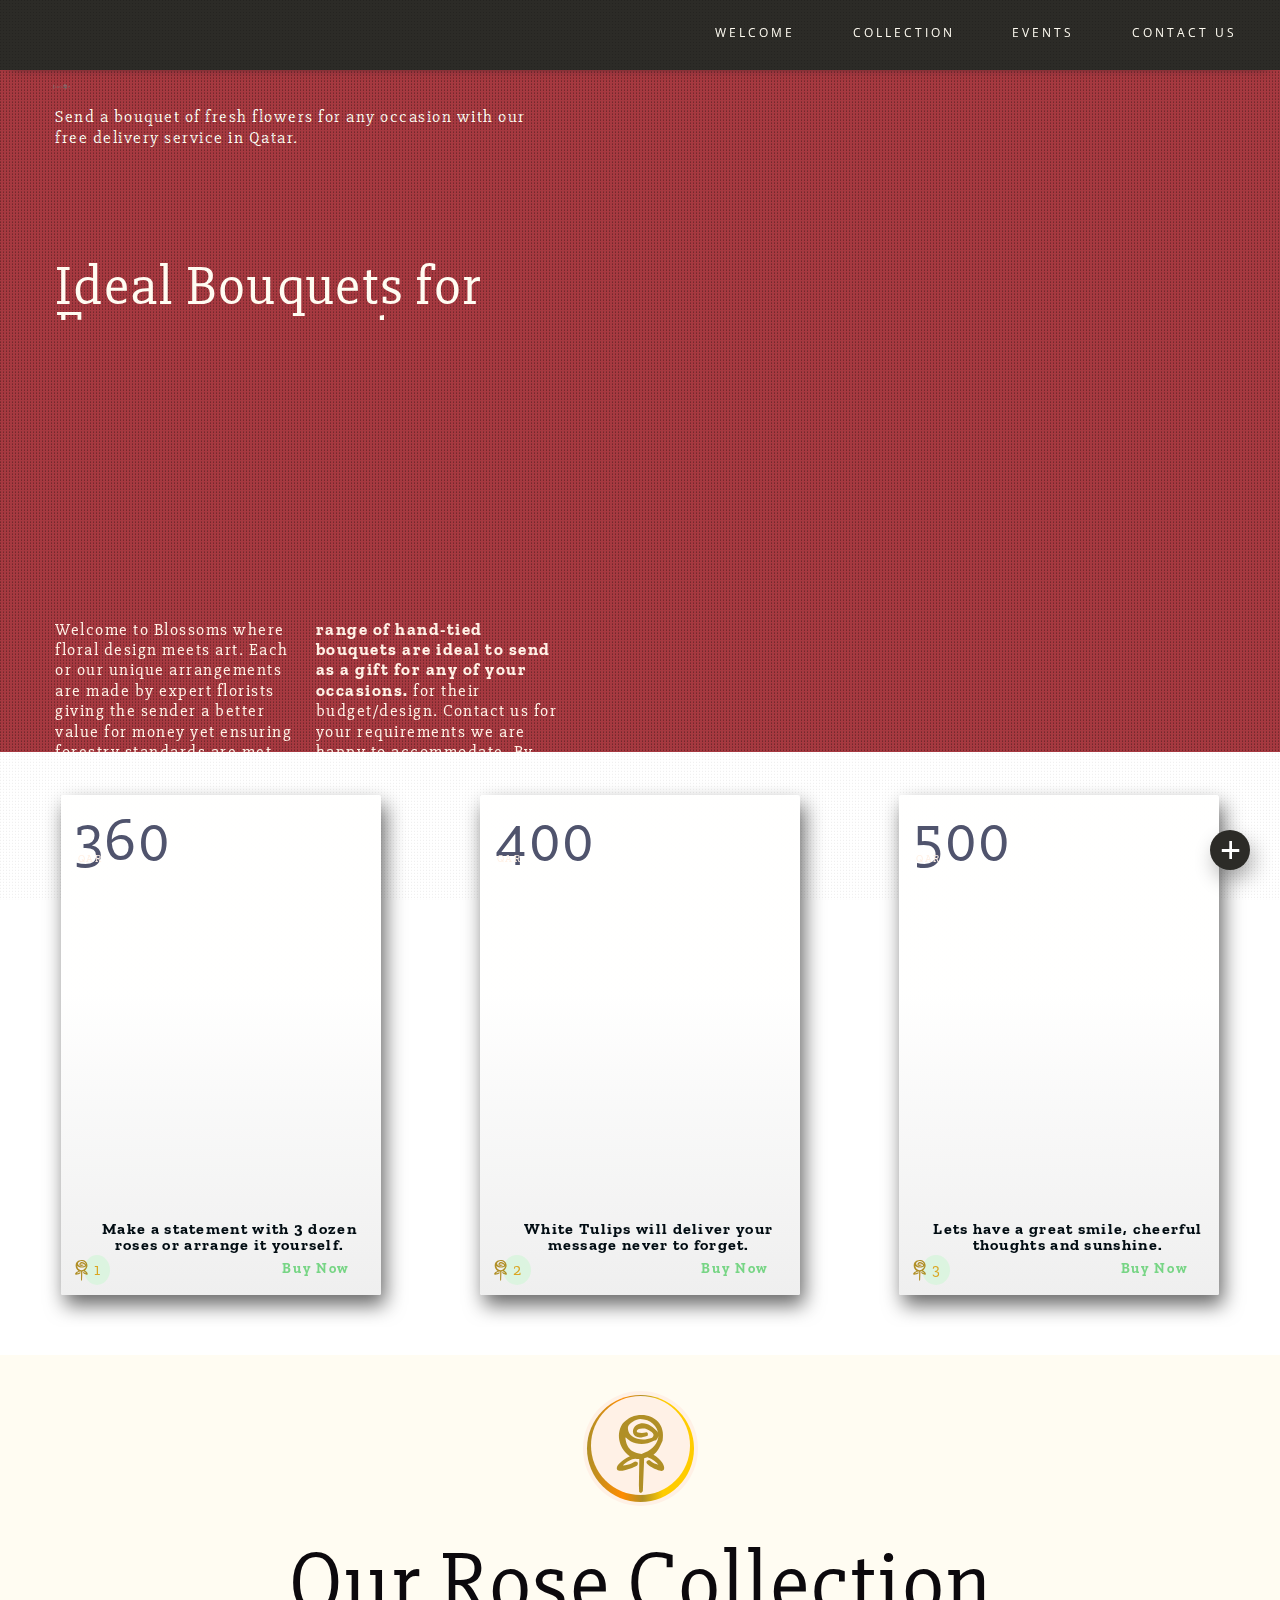
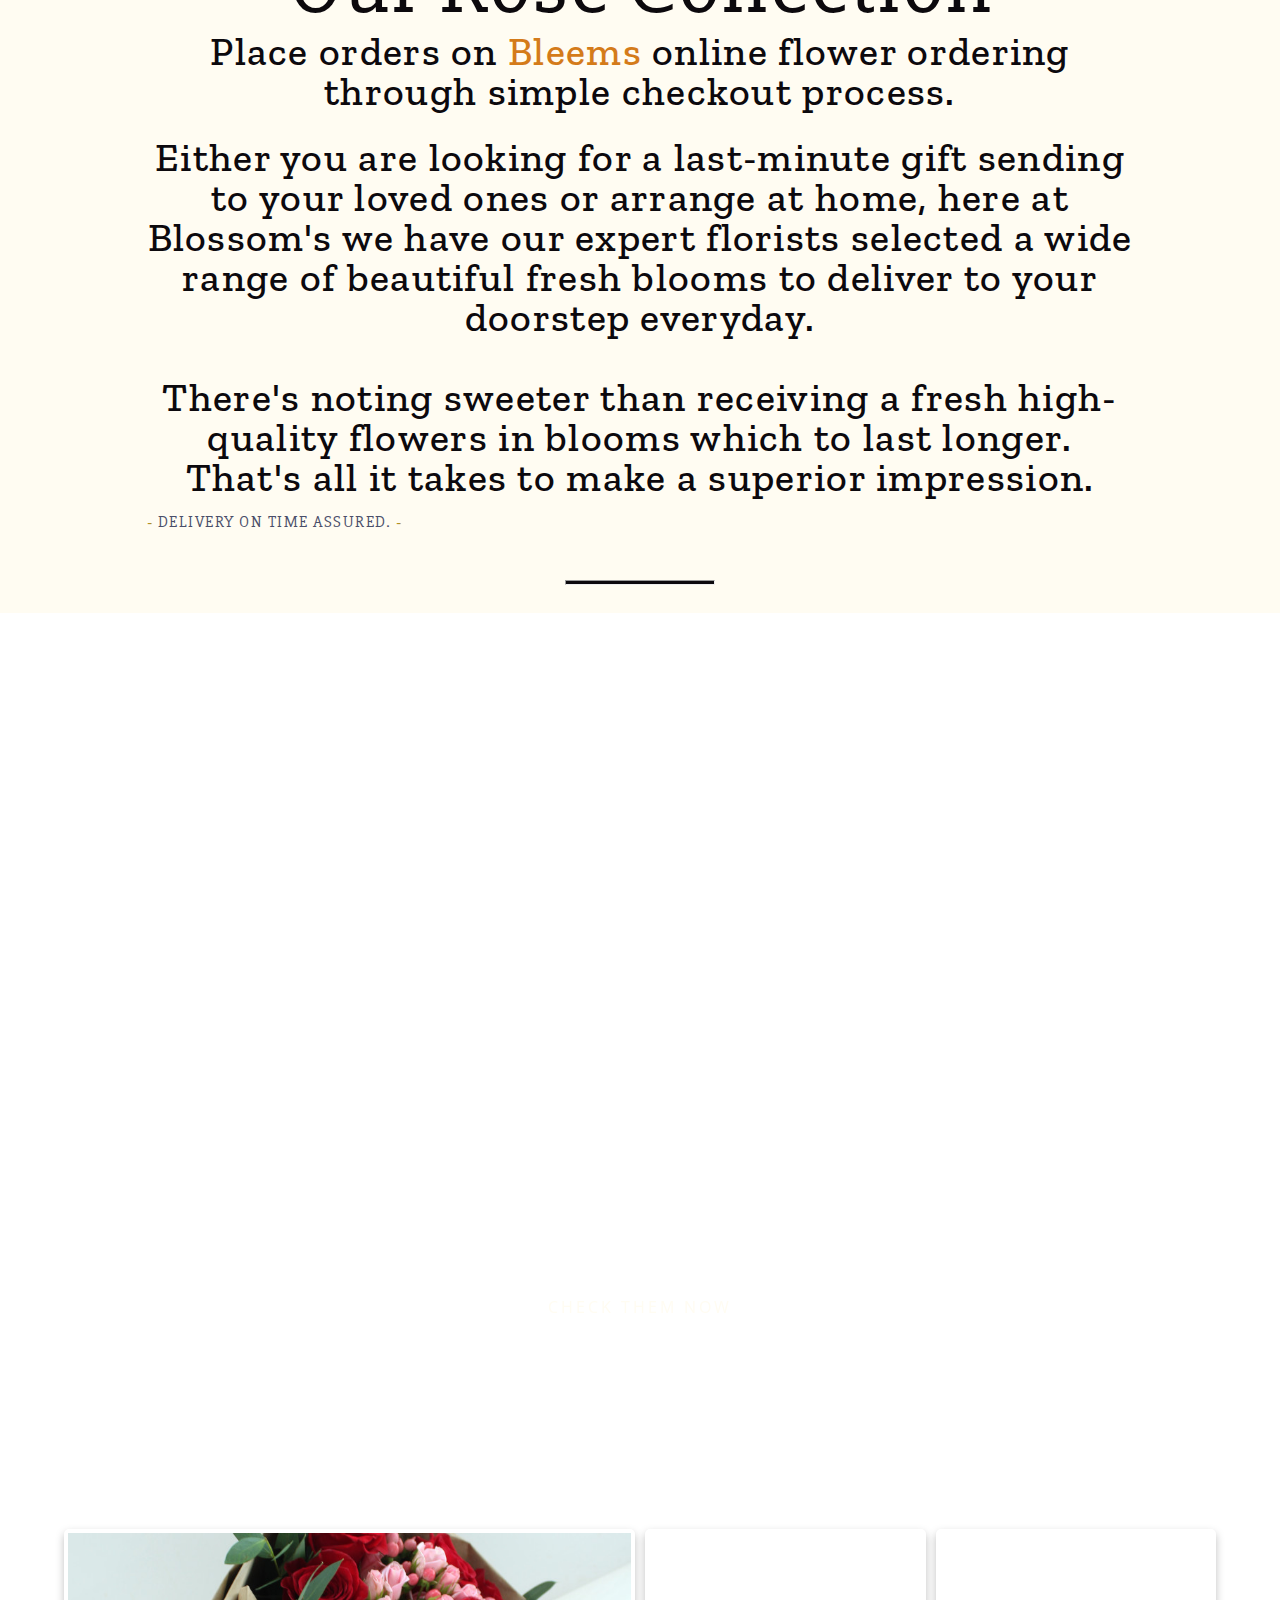
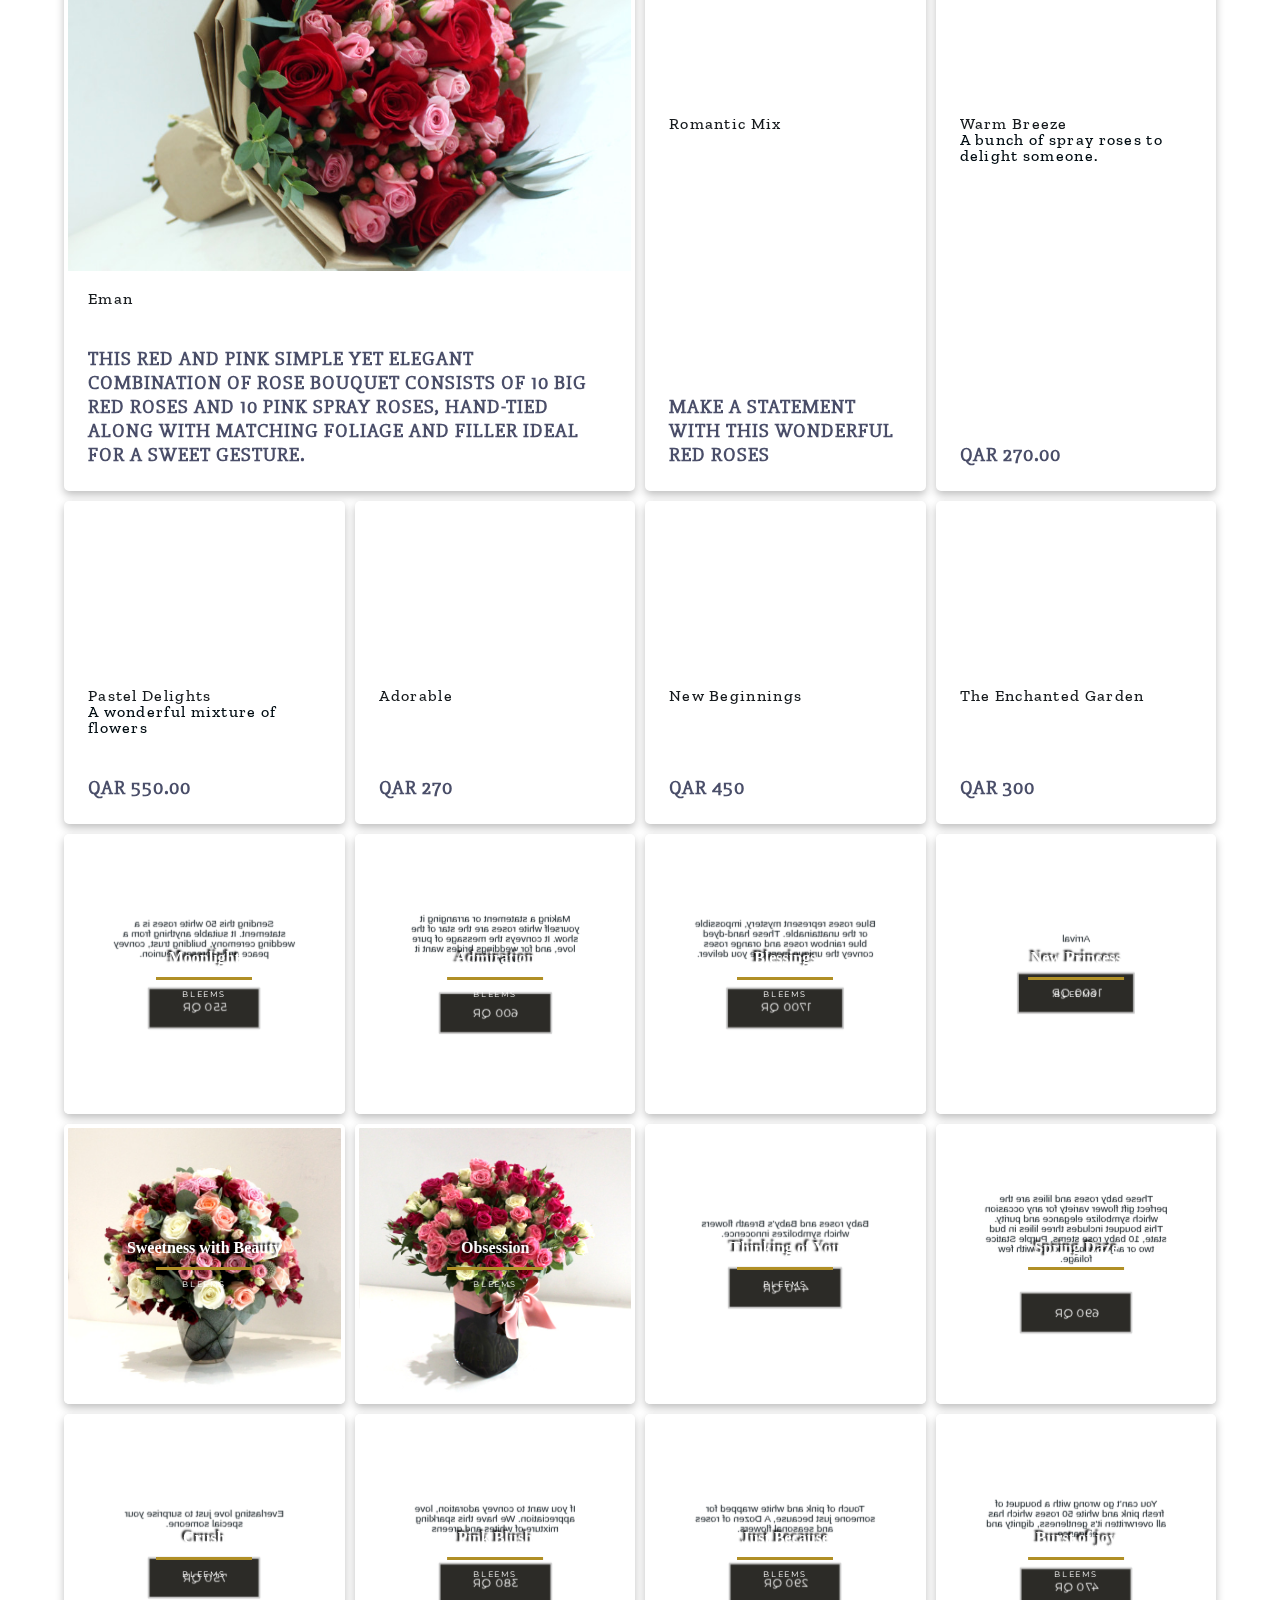
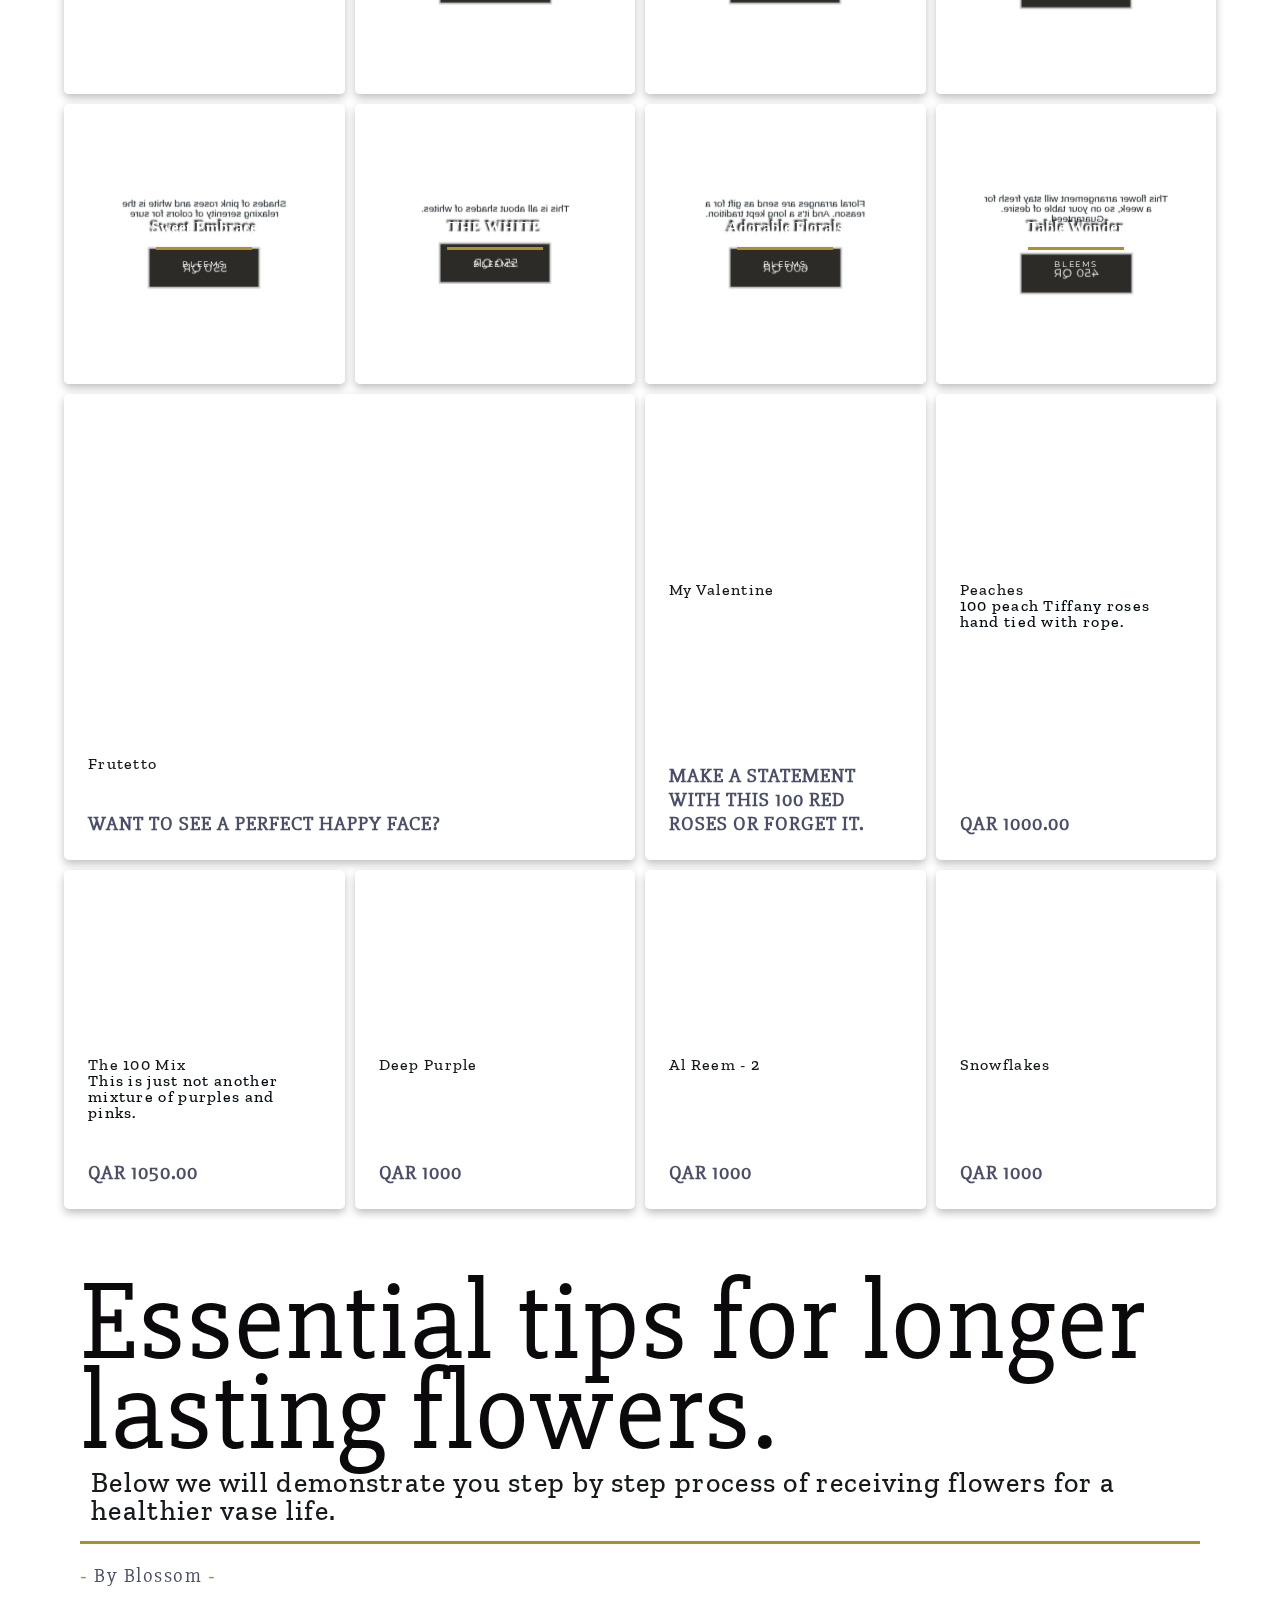
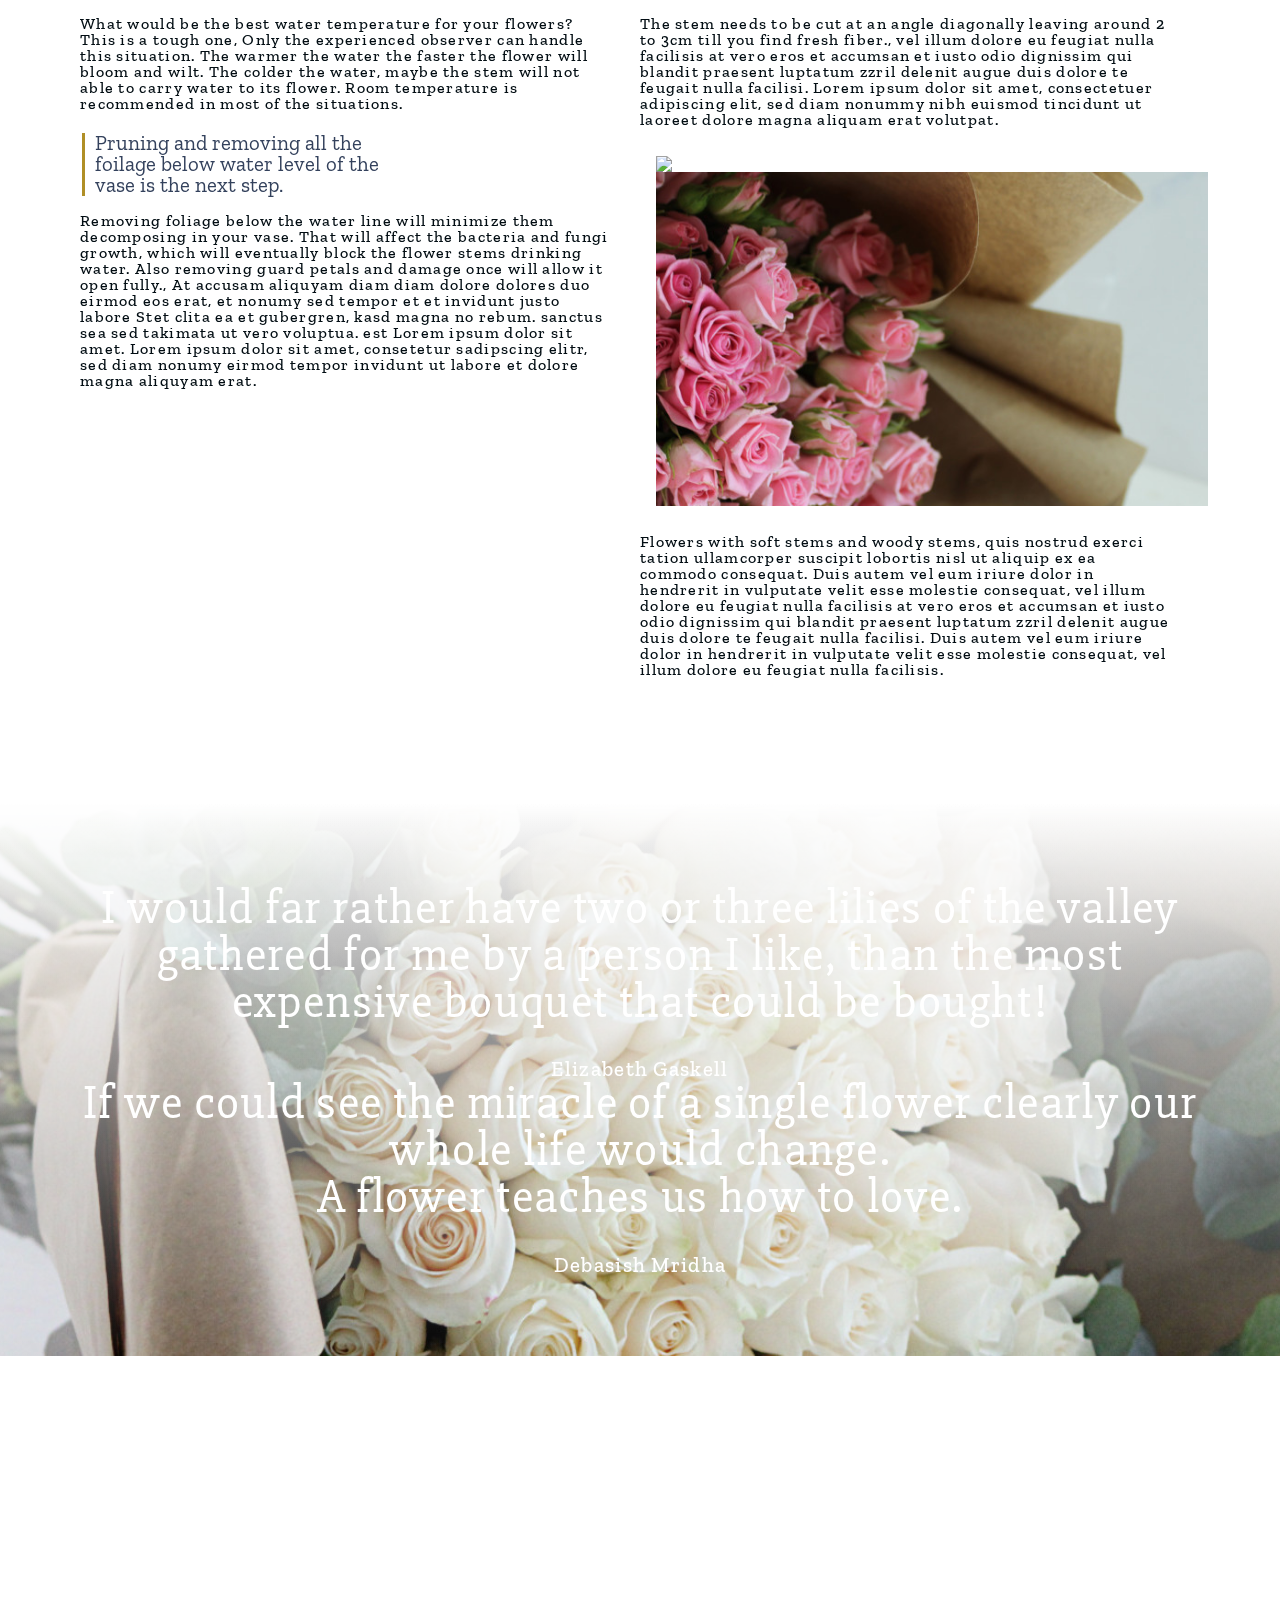
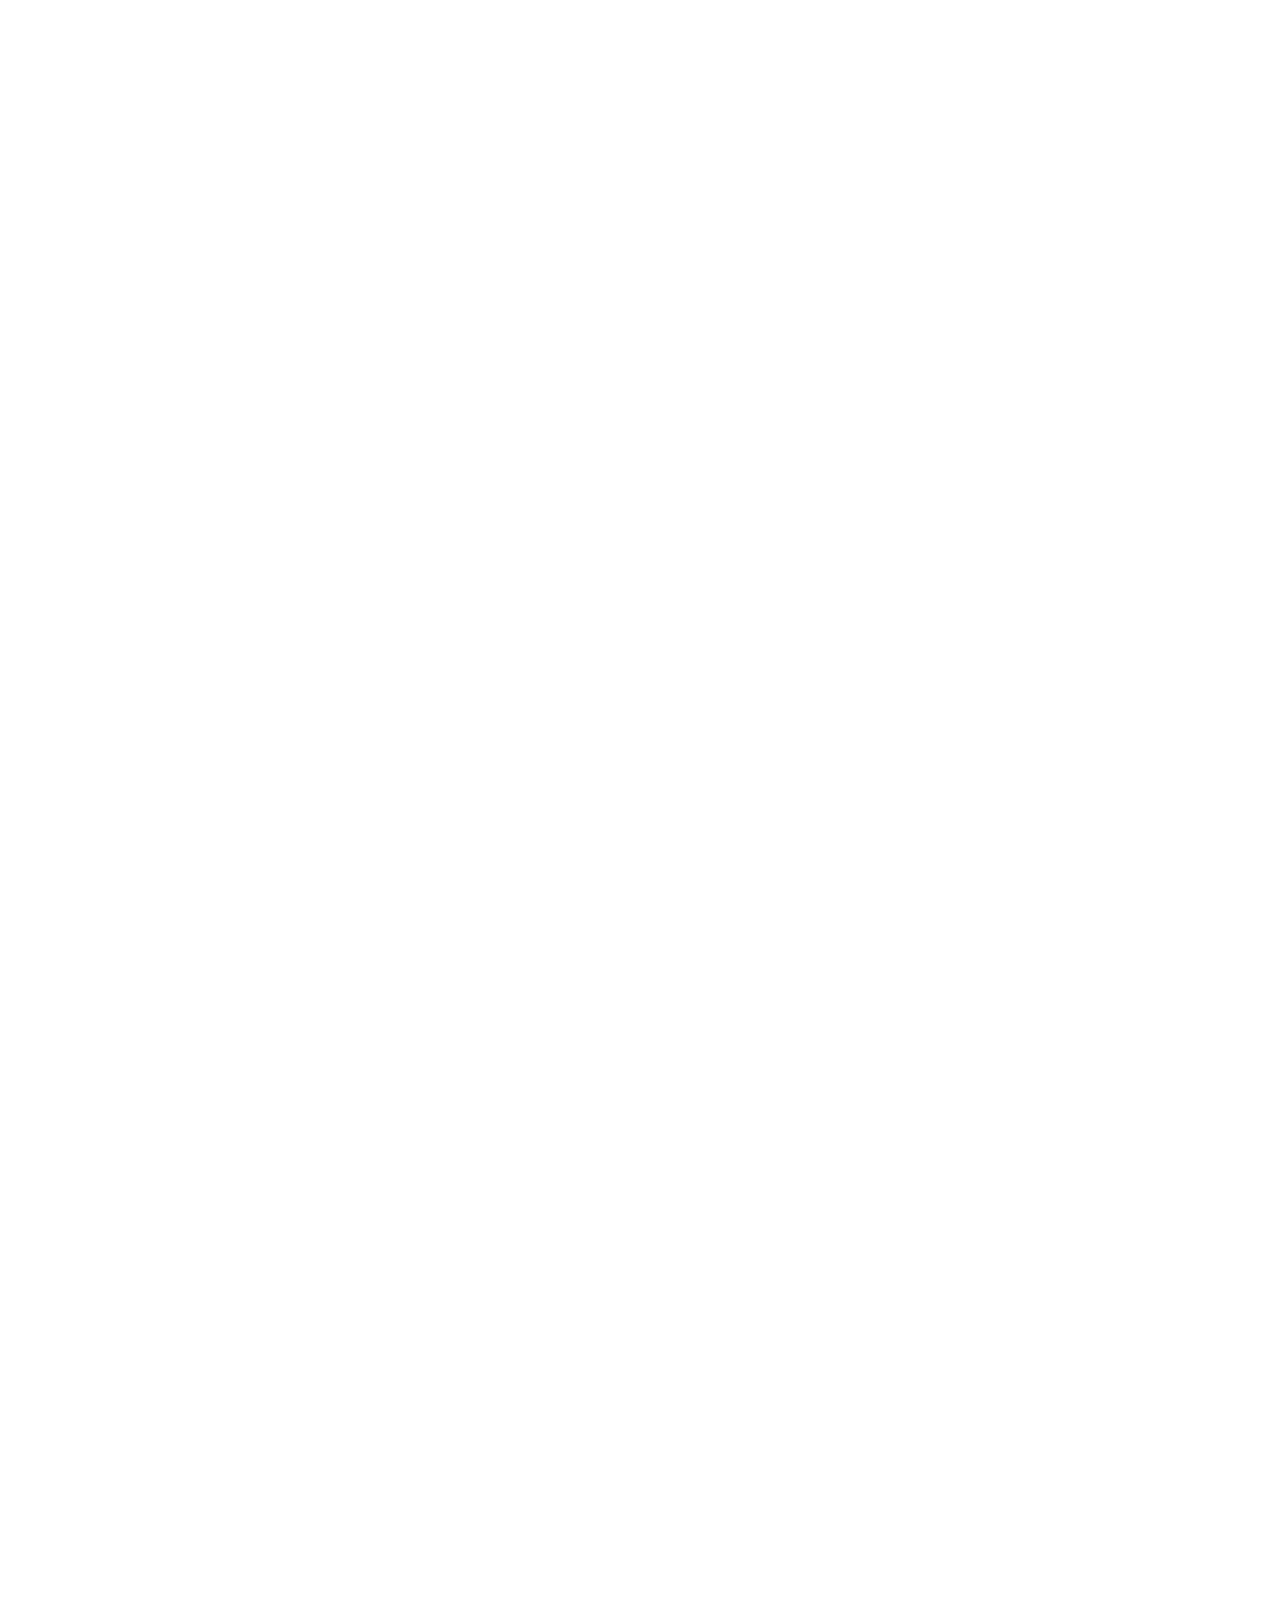
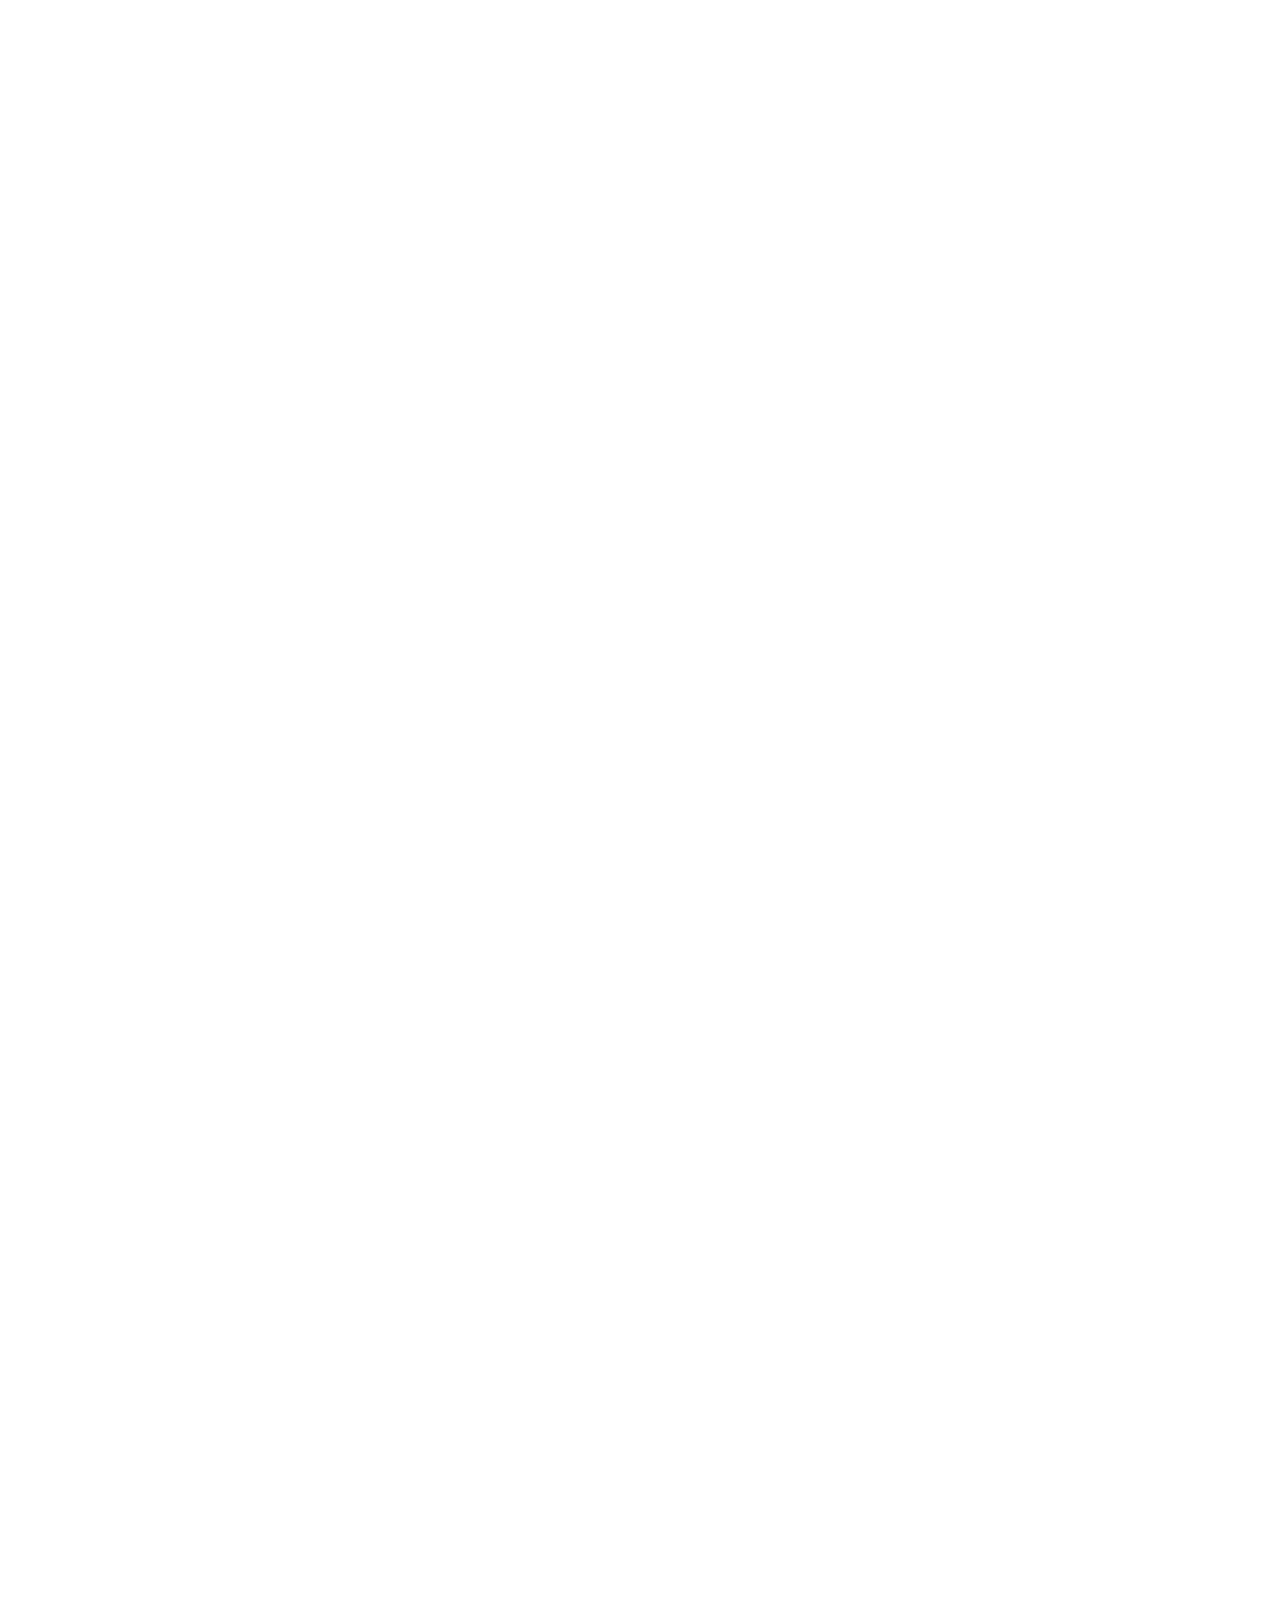
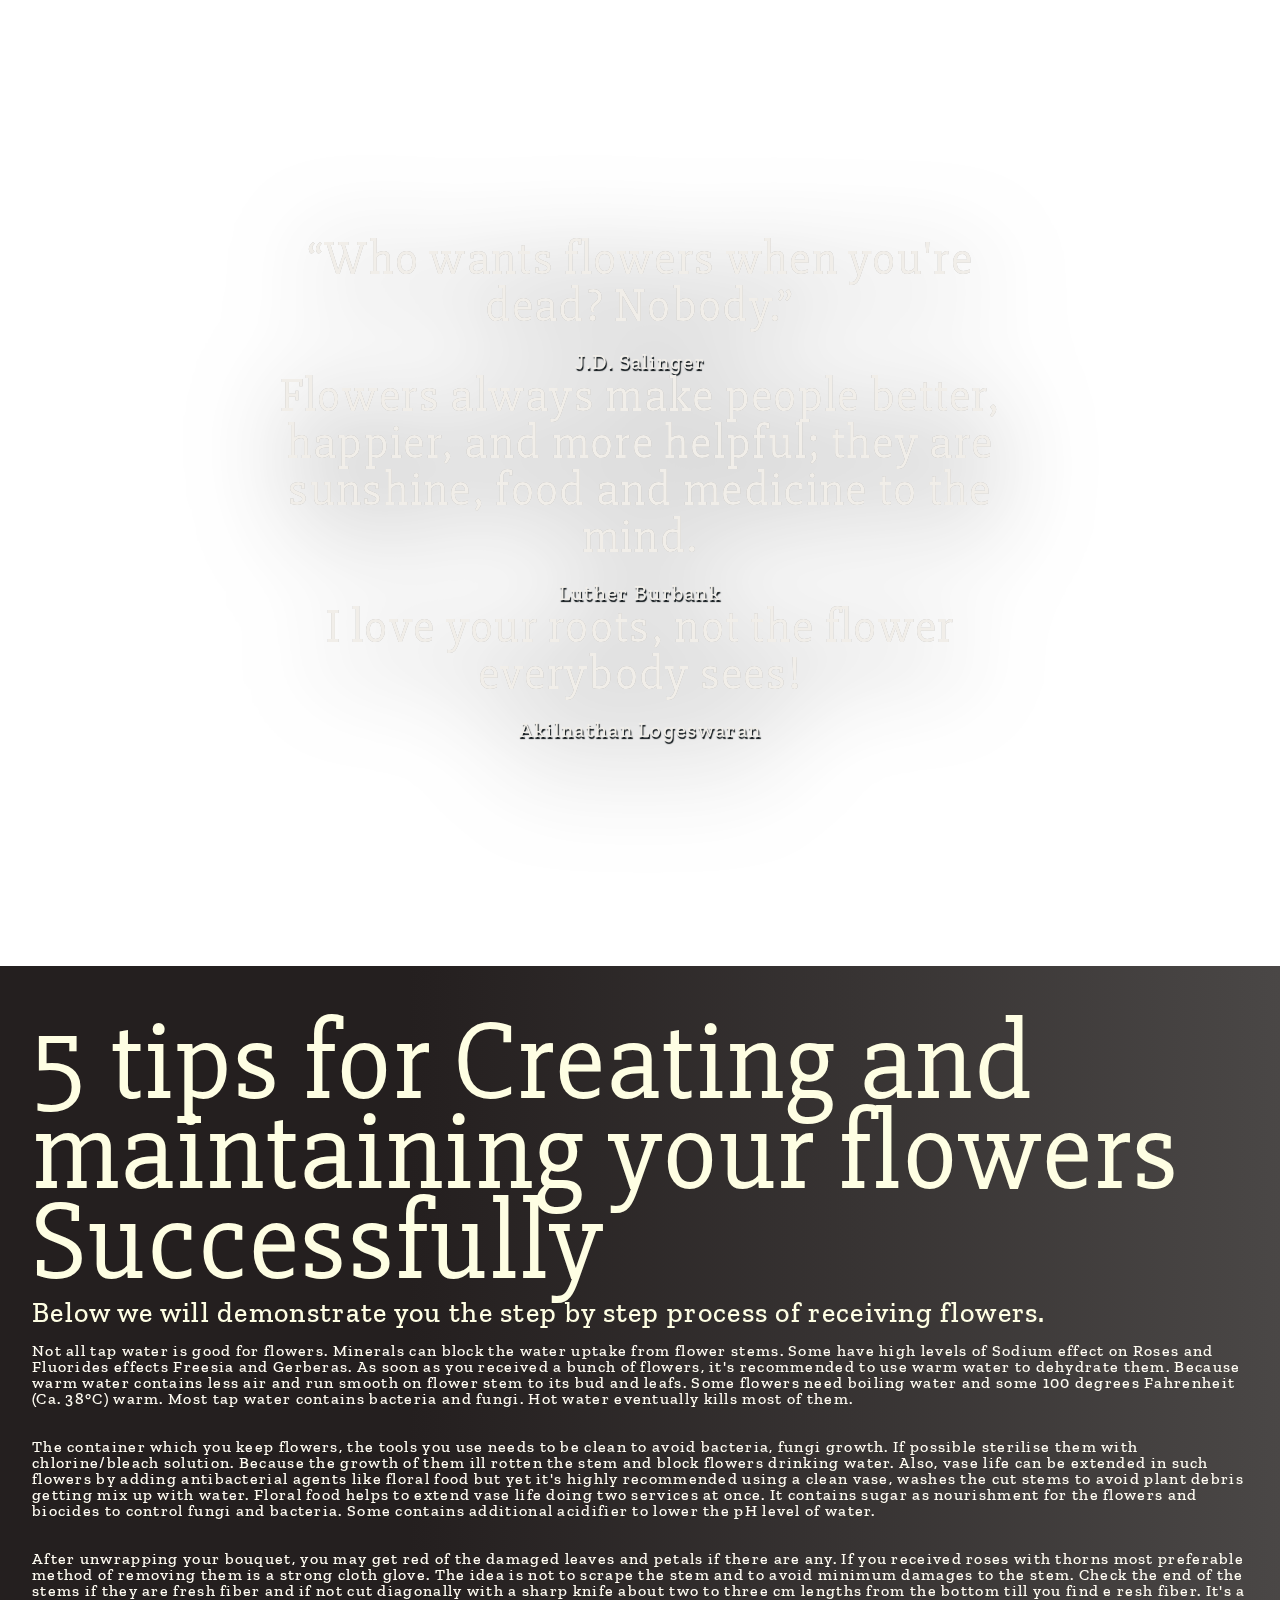
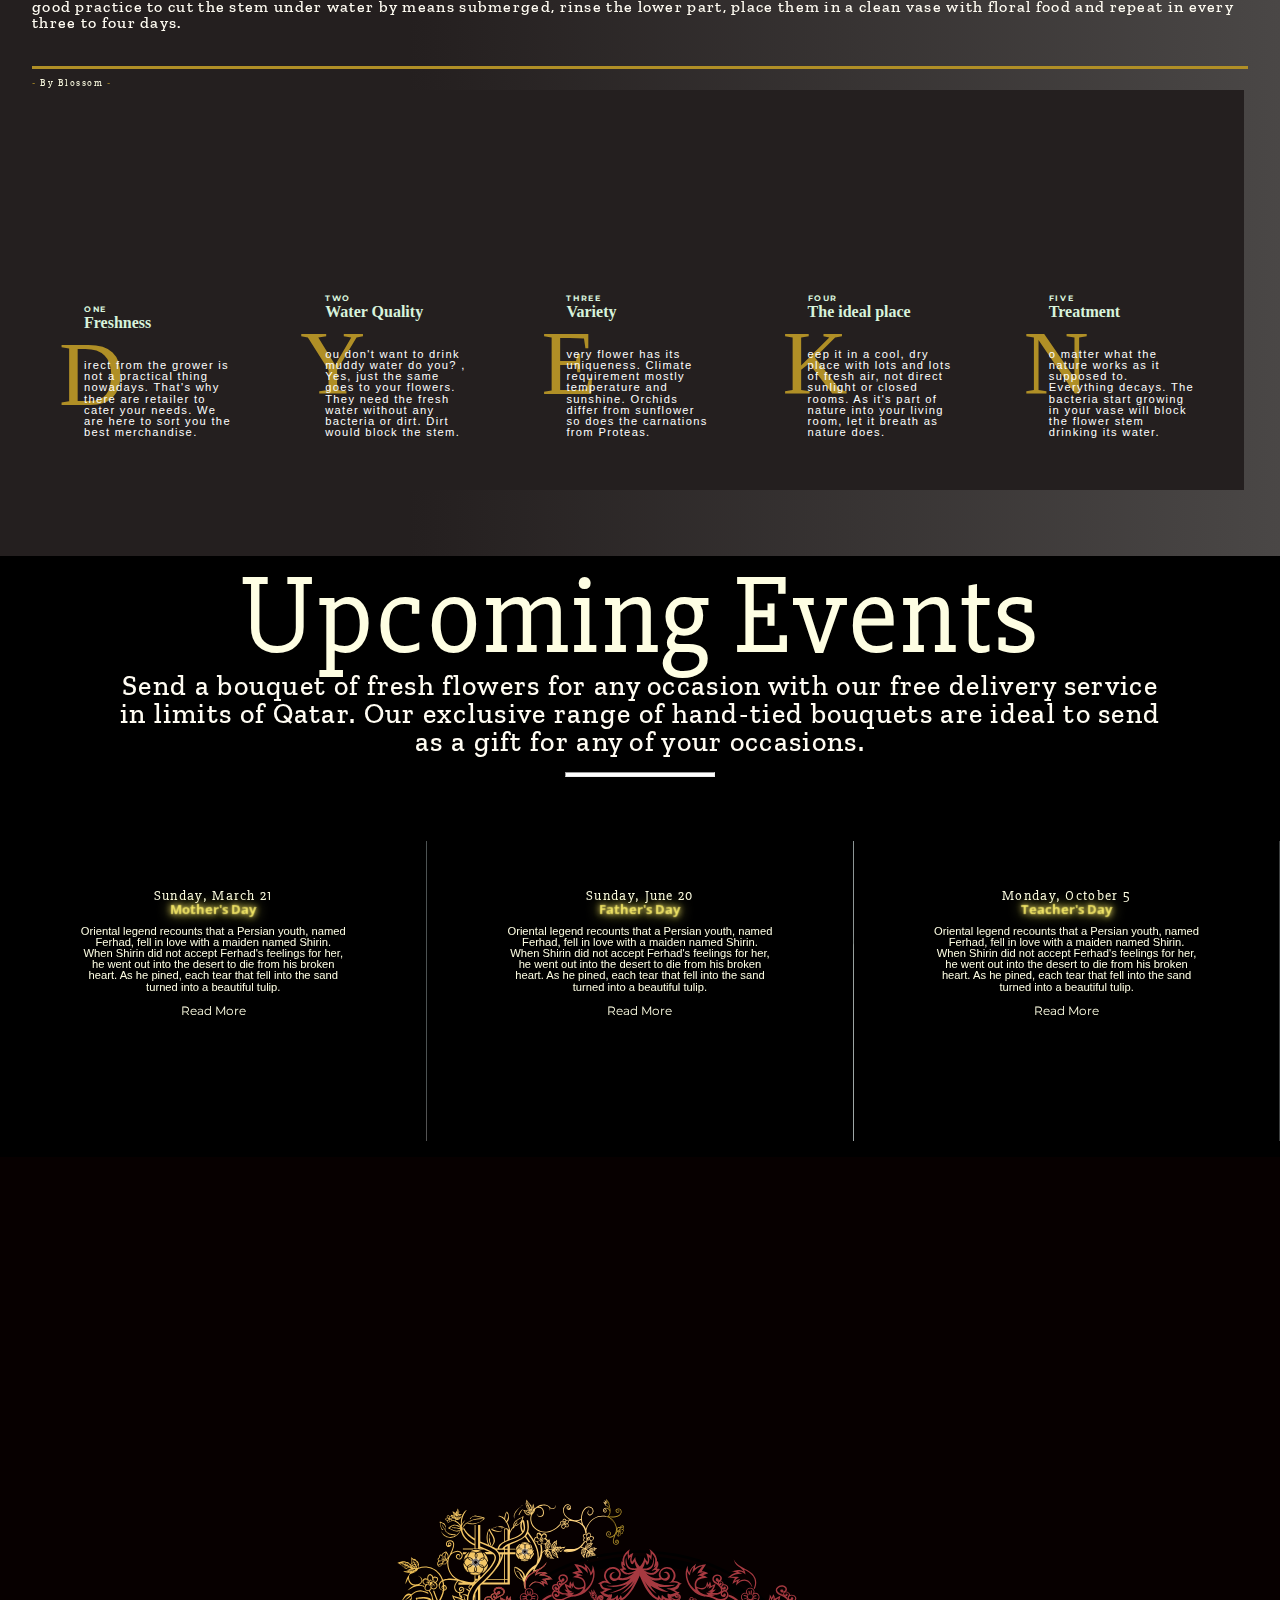
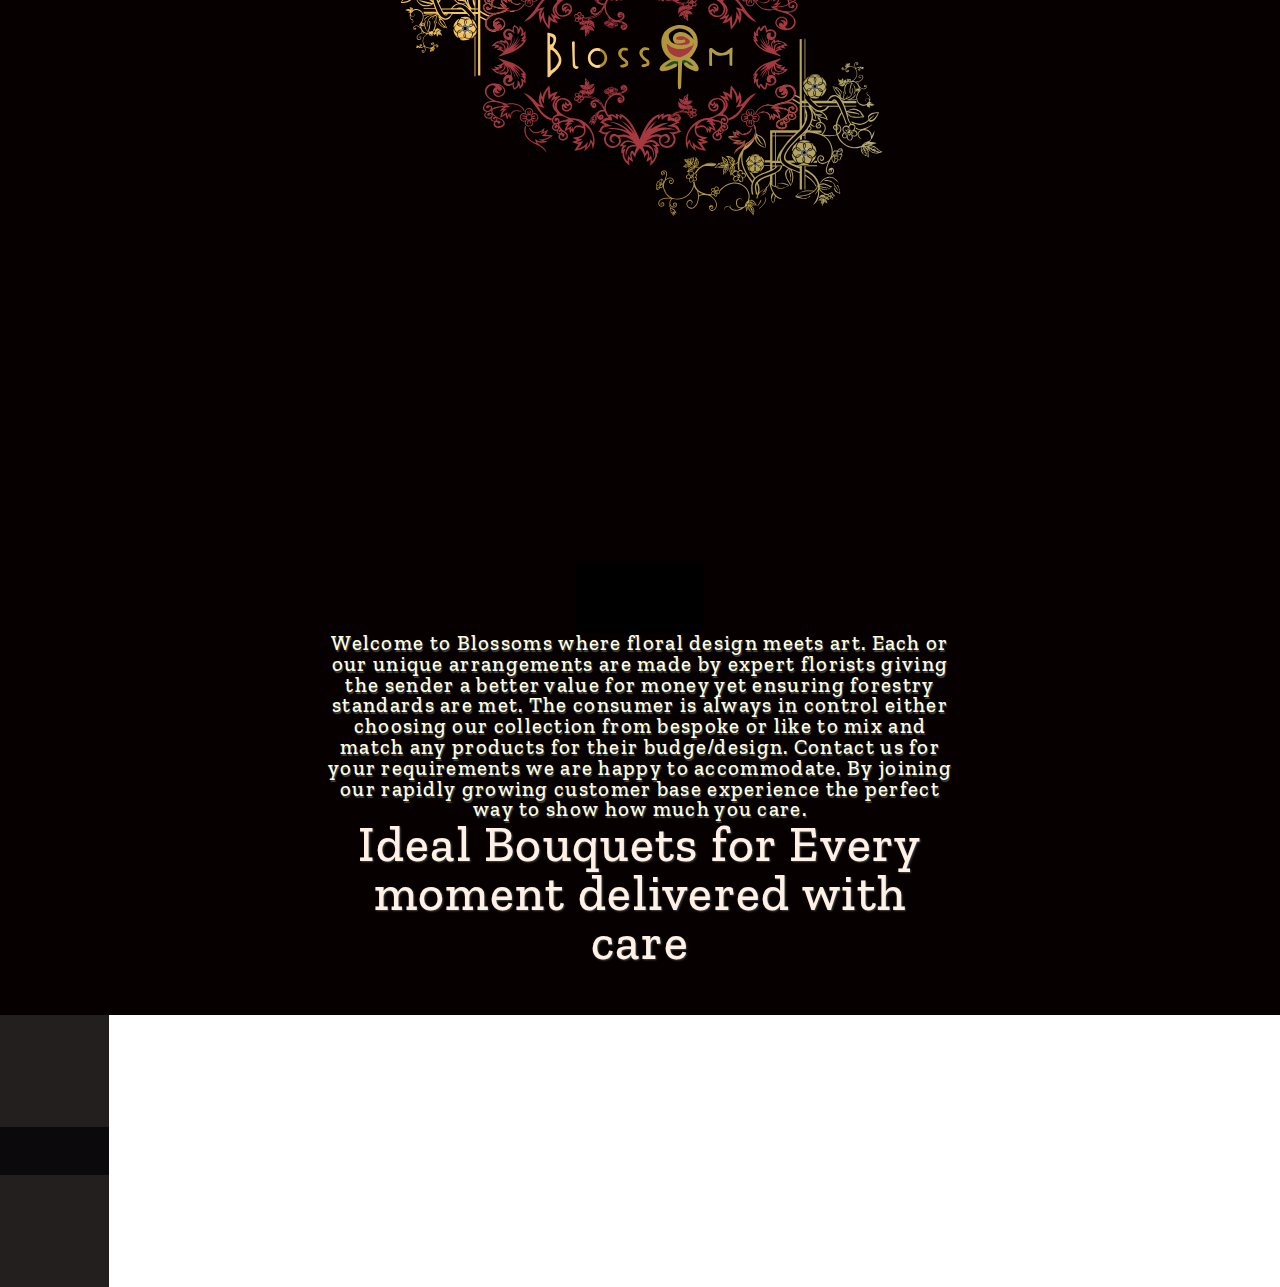
==== index.html @ 83e23cdd "init" ====
<!DOCTYPE html>
<html lang="en">
  <head>
    <meta charset="UTF-8" />
    <meta name="viewport" content="width=device-width, initial-scale=1.0" />
    <link rel="stylesheet" href="scss/owl.carousel.min.css" />
    <link rel="stylesheet" href="scss/owl.theme.default.css" />
    <link
      href="https://fonts.googleapis.com/css2?family=Amiri:ital,wght@0,400;0,700;1,400;1,700&family=Crimson+Text:ital,wght@0,600;0,700;1,600;1,700&family=Damion&family=EB+Garamond:ital,wght@0,400;0,500;0,600;0,700;0,800;1,400;1,500;1,600;1,700;1,800&family=Julius+Sans+One&family=Montserrat:ital,wght@0,100;0,200;0,300;0,400;0,500;0,600;0,700;0,900;1,100;1,200;1,300;1,400;1,500;1,600;1,700;1,800;1,900&family=Open+Sans+Condensed:ital,wght@0,300;0,700;1,300&family=Open+Sans:ital,wght@0,300;0,400;0,600;0,700;0,800;1,300;1,400;1,600;1,700;1,800&family=Oswald:wght@200;300;400;700&family=Parisienne&family=Sacramento&family=Slabo+13px&family=Slabo+27px&family=Zilla+Slab:ital,wght@0,300;0,400;0,500;0,600;0,700;1,300;1,400;1,500;1,600;1,700&display=swap"
      rel="stylesheet"
    />
    <link rel="stylesheet" href="./scss/main.css" /> 
    <script src="./js/prefixfree.min.js"></script>
    <title>Document</title>
  </head>
  <body>
    <header id="header" class="topnav">
      <div class="menu">
        <span class="bar"></span>
      </div>
      <nav id="nav" class="nav">
        <div class="logo" id="logo">
          <svg id="svg8" version="1.1" viewBox="0 0 210 297">
            <g id="layer1" stroke="none" stroke-linecap="butt" stroke-linejoin="miter" stroke-opacity="1">
              <path id="path1760" fill="#16502d" stroke-width=".221" d="M110.657 148.688s-1.742.372-1.84.88c-.098.51-.215.53.117.549.333.02 1.302-.167 1.811-.362.509-.196.607-.627.842-.392s.87.773 1.419.773c.548 0 1.39.353.548-.45-.842-.802-1.214-1.37-1.625-1.194-.41.176-1.272.196-1.272.196z"/>
              <path id="path1758" fill="#a63940" fill-opacity="1" stroke-width=".221" d="M111.106 146.628s-.927.11-.72-.72c.208-.83.084-1.065.623-.982.54.083 1.62.027 1.897.553.276.526.692.43.692.679 0 .249-.319 1.342-1.038 1.979-.72.636-1.15 1.01-2.035.512-.886-.498-1.647-.415-1.592-1.495.056-1.08.111-1.301.236-1.246.124.056 1.315.65 1.508.762.194.11.43-.042.43-.042z"/>
              <g id="blossm" fill="gray" fill-opacity="1" fill-rule="nonzero" stroke-dasharray="none" stroke-dashoffset="0" stroke-miterlimit="4" clip-rule="nonzero" color="#000" color-interpolation="sRGB" color-interpolation-filters="linearRGB" color-rendering="auto" direction="ltr" dominant-baseline="auto" font-family="sans-serif" font-size="medium" font-stretch="normal" font-style="normal" font-variant="normal" font-weight="400" image-rendering="auto" letter-spacing="normal" shape-rendering="auto" text-anchor="start" text-rendering="auto" transform="matrix(.97188 0 0 .97188 1.886 4.105)" visibility="visible" word-spacing="normal" writing-mode="lr-tb">
                <g id="g9238" stroke-width=".471">
                  <path id="path9226" d="M91.21 144.577l.023 7.137c.19.055.341.003.451-.167.21-.325.622-.615.948-.924.29-.276.498-.57.652-.878.164-.327.23-.7.139-1.1-.091-.4-.327-.82-.732-1.293l-.003-.002-.105-.078c-.235-.174-.242-.18-.386-.276.057-.061-.033-.135.02-.24.206-.307.628-1.06.278-1.697-.225-.316-.606-.412-1.079-.497zm.41.548c.251.076.38.158.466.278.114.16.17.324.02.741-.156.4-.487.33-.487.33zm.111 2.195s.034-.052.15.02c.116.073.26.108.454.321.372.435.61.747.677 1.042.067.296.035.568-.149.83-.256.367-.226.589-1.12 1.14l-.042-3.016z" baseline-shift="baseline" display="inline" overflow="visible" stop-color="#000" style="line-height:normal;font-variant-ligatures:normal;font-variant-position:normal;font-variant-caps:normal;font-variant-numeric:normal;font-variant-alternates:normal;font-variant-east-asian:normal;font-feature-settings:normal;font-variation-settings:normal;text-indent:0;text-align:start;text-decoration-line:none;text-decoration-style:solid;text-decoration-color:#000;text-transform:none;text-orientation:mixed;white-space:normal;shape-padding:0;shape-margin:0;inline-size:0;isolation:auto;mix-blend-mode:normal;solid-color:#000;solid-opacity:1" text-decoration="none" vector-effect="none"/>
                  <path id="path9228" d="M95.6 146.042c-.206-.18-.32-.093-.438.045l.128 3.72v.01c.024.226.14.43.324.529.182.098.347.051.532-.057.122-.056.07-.14-.05-.31-.146.031-.258-.048-.258-.048-.044.011-.122-.086-.135-.2-.143-1.099-.082-2.394-.102-3.69z" baseline-shift="baseline" display="inline" overflow="visible" stop-color="#000" style="line-height:normal;font-variant-ligatures:normal;font-variant-position:normal;font-variant-caps:normal;font-variant-numeric:normal;font-variant-alternates:normal;font-variant-east-asian:normal;font-feature-settings:normal;font-variation-settings:normal;text-indent:0;text-align:start;text-decoration-line:none;text-decoration-style:solid;text-decoration-color:#000;text-transform:none;text-orientation:mixed;white-space:normal;shape-padding:0;shape-margin:0;inline-size:0;isolation:auto;mix-blend-mode:normal;solid-color:#000;solid-opacity:1" text-decoration="none" vector-effect="none"/>
                  <path id="path9230" d="M103.715 146.998c-.076-.007-.115-.029-.204-.021-.192.017-.425.05-.543.189-.02.024-.07.05-.092.075-.123.135-.231.275-.27.488-.069.38.066.578.236.796.17.219.4.452.507.526.126.088.256.17.332.253.076.085.105.086.07.245.008-.033-.055.043-.12.071-.064.03-.18.03-.289.048-.218.033-.359.116-.359.116-.105.101-.056.305.04.345 0 0 .185.078.45.031.157-.028.287-.092.417-.15.13-.057.265-.13.306-.318.064-.295-.039-.59-.196-.708-.174-.13-.314-.226-.408-.292a1.687 1.687 0 01-.365-.336c-.112-.144-.143-.275-.099-.515.025-.135.095-.28.18-.336.084-.058.132-.044.262-.06.26-.033.404.03.404.03.31-.046.28-.326.037-.419 0 0-.058-.034-.296-.058z" baseline-shift="baseline" display="inline" overflow="visible" stop-color="#000" style="line-height:normal;font-variant-ligatures:normal;font-variant-position:normal;font-variant-caps:normal;font-variant-numeric:normal;font-variant-alternates:normal;font-variant-east-asian:normal;font-feature-settings:normal;font-variation-settings:normal;text-indent:0;text-align:start;text-decoration-line:none;text-decoration-style:solid;text-decoration-color:#000;text-transform:none;text-orientation:mixed;white-space:normal;shape-padding:0;shape-margin:0;inline-size:0;isolation:auto;mix-blend-mode:normal;solid-color:#000;solid-opacity:1" text-decoration="none" vector-effect="none"/>
                  <path id="path9232" d="M117.31 147.064c-.12.162-.107.38-.1.643.009.324.03.705.014 1.01l.002 1.106c.17.174.322.108.472.008l-.02-1.17.006-.713.053-.246c.057.042.114.057.163.12 0 0 .154.18.261.242.258.148.584.204.89.193.473-.017.98-.09 1.318-.315.065-.043.047.047.103.004l.016.542.01 1.285c.151.117.268.25.434.051l.008-1.475.042-1.371c-.172-.017-.338-.016-.437.172 0 0-.213.21-.509.408-.716.511-1.444.18-1.874-.129-.295-.223-.44-.373-.44-.373-.117-.034-.293-.048-.413.006z" baseline-shift="baseline" display="inline" overflow="visible" stop-color="#000" style="line-height:normal;font-variant-ligatures:normal;font-variant-position:normal;font-variant-caps:normal;font-variant-numeric:normal;font-variant-alternates:normal;font-variant-east-asian:normal;font-feature-settings:normal;font-variation-settings:normal;text-indent:0;text-align:start;text-decoration-line:none;text-decoration-style:solid;text-decoration-color:#000;text-transform:none;text-orientation:mixed;white-space:normal;shape-padding:0;shape-margin:0;inline-size:0;isolation:auto;mix-blend-mode:normal;solid-color:#000;solid-opacity:1" text-decoration="none" vector-effect="none"/>
                  <path id="path9234" d="M99.223 147.017c-.856 0-1.505.76-1.505 1.616 0 .856.699 1.594 1.555 1.594s1.556-.738 1.556-1.594c0-.856-.75-1.616-1.606-1.616zm.027.458c.602 0 1.132.482 1.132 1.084 0 .175-.005.348-.08.511-.183.394-.596.708-1.021.708-.602 0-1.134-.538-1.134-1.14 0-.601.502-1.163 1.103-1.163z" baseline-shift="baseline" display="inline" overflow="visible" stop-color="#000" style="line-height:normal;font-variant-ligatures:normal;font-variant-position:normal;font-variant-caps:normal;font-variant-numeric:normal;font-variant-alternates:normal;font-variant-east-asian:normal;font-feature-settings:normal;font-variation-settings:normal;text-indent:0;text-align:start;text-decoration-line:none;text-decoration-style:solid;text-decoration-color:#000;text-transform:none;text-orientation:mixed;white-space:normal;shape-padding:0;shape-margin:0;inline-size:0;isolation:auto;mix-blend-mode:normal;solid-color:#000;solid-opacity:1" text-decoration="none" vector-effect="none"/>
                  <path id="path9236" d="M107.123 146.931c-.076-.007-.115-.029-.204-.021-.191.017-.424.05-.542.189-.02.024-.07.05-.092.075-.123.135-.232.275-.27.488-.07.38.066.578.236.796.17.219.4.452.506.526.126.088.256.169.332.253.076.085.106.086.071.245.007-.033-.055.043-.12.071-.065.029-.18.03-.29.047-.218.034-.358.117-.358.117-.105.101-.057.305.039.345 0 0 .185.078.45.031.158-.028.287-.093.417-.15.13-.057.265-.13.306-.318.064-.296-.039-.59-.196-.708-.174-.13-.314-.226-.408-.292a1.684 1.684 0 01-.364-.336c-.113-.145-.144-.275-.1-.515.025-.135.096-.28.18-.337.084-.057.132-.043.262-.06.26-.033.404.03.404.03.31-.045.28-.325.037-.418 0 0-.058-.035-.296-.058z" baseline-shift="baseline" display="inline" overflow="visible" stop-color="#000" style="line-height:normal;font-variant-ligatures:normal;font-variant-position:normal;font-variant-caps:normal;font-variant-numeric:normal;font-variant-alternates:normal;font-variant-east-asian:normal;font-feature-settings:normal;font-variation-settings:normal;text-indent:0;text-align:start;text-decoration-line:none;text-decoration-style:solid;text-decoration-color:#000;text-transform:none;text-orientation:mixed;white-space:normal;shape-padding:0;shape-margin:0;inline-size:0;isolation:auto;mix-blend-mode:normal;solid-color:#000;solid-opacity:1" text-decoration="none" vector-effect="none"/>
                </g>
                <path id="path9240" stroke-width=".646" d="M112.536 143.353c-.439 0-.896.085-1.344.26-.395.152-1.016.64-1.212.942-.988 1.582-.21 3.478 1.006 4.268-.31.133-.604.304-.86.479-.332.224-.65.544-.804.81-.543 1.309 2.057.267 2.634-.074.092-.06.244-.523-.292-.52 0 0-.748.507-1.607.542.125-.192.598-.51.754-.6.385-.226.655-.308.878-.323.16.04.325.062.49.06.016.006.035.01.053.013l-.052 3.457.036.894.23.13.178-.143.08-.122.175-4.342c.154-.042.296-.081.426-.12.703.23 1.22.657 1.457.995-.44-.111-.68-.215-.855-.36-.187-.157-.355-.27-.355-.27-1.313.349 1.237 1.49 1.645 1.45.588-.119.28-.823.063-1.136a3.45 3.45 0 00-1.144-1.026c.423-.289.74-.78 1.203-1.857.398-2.13-1.058-3.41-2.782-3.407zm-.192.536c1.39.025 2.32.965 2.414 2.01a.955.955 0 00-.098-.317c-.655-.794-1.764-1.527-2.781-.916-.31.19-.524.576-.495.914.03.339.213.599.59.704.376.105.742-.006 1.367-.192.07-.212.055-.377-.14-.444-.547.164-.924.085-1.127.028-.203-.057-.168-.177-.171-.214-.004-.037.11-.143.27-.24.154-.096.426-.103.813-.069.705.262 1 .528 1.098.722.05.1.047.146.022.207-.023.057-.04.202-.181.285-1.116.43-1.985.178-2.497-.087-.518-.269-.708-.83-.707-1.224.014-.637 1.167-1.151 1.623-1.167zm2.42 2.133c.007.185-.016.372-.066.557-.231.79-.927 1.564-2.166 1.928-1.834-.164-2.036-1.452-2.12-1.971-.06-.441.087-.02.719.317.704.366 1.848.58 3.11-.12 0 0 .21.109.462-.403a.826.826 0 00.062-.308z" baseline-shift="baseline" display="inline" overflow="visible" stop-color="#000" style="line-height:normal;font-variant-ligatures:normal;font-variant-position:normal;font-variant-caps:normal;font-variant-numeric:normal;font-variant-alternates:normal;font-variant-east-asian:normal;font-feature-settings:normal;font-variation-settings:normal;text-indent:0;text-align:start;text-decoration-line:none;text-decoration-style:solid;text-decoration-color:#000;text-transform:none;text-orientation:mixed;white-space:normal;shape-padding:0;shape-margin:0;inline-size:0;isolation:auto;mix-blend-mode:normal;solid-color:#000;solid-opacity:1" text-decoration="none" vector-effect="none"/>
              </g>
            </g>
          </svg>
        </div>
        <div class="nav-bar nav-bg">
          <ul>
            <li><a href="#sec-a">Welcome</a></li>
            <li><a href="#sec-w">Collection</a></li>
            <li><a href="#sec-z">Events</a></li>
            <li><a href="#footer-links">Contact us</a></li>
          </ul>
        </div>
      </nav>
    </header>
    <div class="floating-button-menu menu-off">
      <div class="floating-button-menu-links">
        <a href="#sec-a">Welcome</a>
        <a href="#sec-w">Collection</a>
        <a href="#sec-z">Events</a>
        <a href="#footer-links">Contact</a>
      </div>
        <div class="floating-button-menu-label">+</div>
    </div>
    <div class="floating-button-menu-close"></div>
    <section id="sec-a">    
      <div class="animated-container">
        <div class="animated-container__content">  
          <div class="inner-wrapper">     
            <h3>Send a bouquet of fresh flowers for any occasion with our free delivery service in Qatar. </h3>
            <div class="title">
              <h1>Ideal Bouquets for Every moment delivered with care</h1>
            </div>
            <div class="text-block">
              <p>
                Welcome to Blossoms where floral design meets art. Each or our
                unique arrangements are made by expert florists giving the
                sender a better value for money yet ensuring forestry standards
                are met. The consumer is always in control either choosing our
                collection from bespoke or like to mix and match any products
                <strong>Our exclusive range of hand-tied bouquets are ideal to 
                  send as a gift for any of your occasions.</strong>
                for their budget/design. Contact us for your requirements we are
                happy to accommodate. By joining our rapidly growing customer
                base experience the perfect way to show how much you care.
              </p>
            </div>
            <div class="btns">
              <a href="https://blossomline.herokuapp.com/" target="_blank" class="btn-hero">shop now</a>
            </div>
          </div>
        </div>
        <div class="img-wrapper">
          <div class="img-wrapper__inner">
            <div class="container_img">
              <img src="https://res.cloudinary.com/dsx500kcj/image/upload/v1612106676/blossom-001/valentine-025_gj8wv8.png" alt="">
            </div>
          </div>
        </div>
      </div>
      <div class="overlay"></div>
      <div class="overlay"></div>
    </section> 
   
    <section id="sec-w">
       <div id="prdt-carousel">
          <div class="owl-carousel owl-theme">
            <div class="card card-overlay">
              <div class="img a"></div>
              <div class="info">
                <h3>360</h3>
                <small>QAR</small>
                <div class="item-no">
                  <div class="count">1</div>
                  <div class="logo"></div>        
                </div>
                <p>
                  Make a statement with 3 dozen roses or arrange it yourself.
                </p>
                <a
                  href="https://www.bleems.com/qa/flower/blossom/rosa"
                  class="btn"
                  target="_blank"
                  >Buy Now</a
                >
                <div class="gradient-overlay"></div>
                <div class="cardlayer-overlay">
                  <div class="cardlayer-overlay__content">
                    <div class="cardlayer-overlay__content--text">
                      <h3>Rosa</h3>
                      <hr />
                      <p>
                        White Vendela 36 roses along with foilage wrapped in
                        Kraft paper.
                      </p>
                    </div>
                  </div>
                </div>
                <div class="card-footer">
                  <ul>
                    <li></li>
                  </ul>
                </div>
              </div>
            </div>
            <!-- /.card card-overlay -->
            <div class="card card-overlay">
              <div class="img b"></div>
              <div class="info">
                <h3>400</h3>
                <small>QAR</small>
                <div class="item-no">
                  <div class="count">2</div>
                  <div class="logo"></div>        
                </div>
                <p>White Tulips will deliver your message never to forget.</p>
                <a
                  href="https://www.bleems.com/qa/shop/blossom"
                  class="btn"
                  target="_blank"
                  >Buy Now</a
                >
                <div class="gradient-overlay"></div>
                <div class="cardlayer-overlay">
                  <div class="cardlayer-overlay__content">
                    <div class="cardlayer-overlay__content--text">
                      <h3>I'm sorry</h3>
                      <hr />
                      <p>White tulip buds 40 of them wrapped in clear paper</p>
                    </div>
                  </div>
                </div>
                <div class="card-footer">
                  <ul>
                    <li></li>
                  </ul>
                </div>
              </div>
            </div>
            <!-- /.card card-overlay -->
            <div class="card card-overlay">
              <div class="img c"></div>
              <div class="info">
                <h3>500</h3>
                <small>QAR</small>
                <div class="item-no">
                  <div class="count">3</div>
                  <div class="logo"></div>        
                </div>
                <p>Lets have a great smile, cheerful thoughts and sunshine.</p>
                <a
                  href="https://www.bleems.com/qa/shop/blossom"
                  class="btn"
                  target="_blank"
                  >Buy Now</a
                >
                <div class="gradient-overlay"></div>
                <div class="cardlayer-overlay">
                  <div class="cardlayer-overlay__content">
                    <div class="cardlayer-overlay__content--text">
                      <h3>Bliss</h3>
                      <hr />
                      <p>Just 50 red roses wrapped in Kraft paper.</p>
                    </div>
                  </div>
                </div>
                <div class="card-footer">
                  <ul>
                    <li></li>
                  </ul>
                </div>
              </div>
            </div>
            <!-- /.card card-overlay -->
            <div class="card card-overlay">
              <div class="img d"></div>
              <div class="info">
                <h3>550</h3>
                <small>QAR</small>
                <div class="item-no">
                  <div class="count">4</div>
                  <div class="logo"></div>        
                </div>
                <p>
                  Sending this 50 white roses is a statement. It suitable
                  anything from a wedding ceremony, building trust, convey peace
                  and represent reunion.
                </p>
                <a
                  href="https://www.bleems.com/qa/shop/blossom"
                  class="btn"
                  target="_blank"
                  >Buy Now</a
                >
                <div class="gradient-overlay"></div>
                <div class="cardlayer-overlay">
                  <div class="cardlayer-overlay__content">
                    <div class="cardlayer-overlay__content--text">
                      <h3>Goodness</h3>
                      <hr />
                      <p>
                        50 white roses with perple sea lavender or seasonal
                        flowers and colored foilage.
                      </p>
                    </div>
                  </div>
                </div>
                <div class="card-footer">
                  <ul>
                    <li></li>
                  </ul>
                </div>
              </div>
            </div>
            <!-- /.card card-overlay --> 
            <div class="card card-overlay">
              <div class="img e"></div>
              <div class="info">
                <h3>650</h3>
                <small>QAR</small>
                <div class="item-no">
                  <div class="count">5</div>
                  <div class="logo"></div>        
                </div>
                <p>
                  66 Frutteto roses wrapped in kraft paper.
                </p>
                <a
                  href="https://www.bleems.com/qa/flower/blossom/rosa"
                  class="btn"
                  target="_blank"
                  >Buy Now</a
                >
                <div class="gradient-overlay"></div>
                <div class="cardlayer-overlay">
                  <div class="cardlayer-overlay__content">
                    <div class="cardlayer-overlay__content--text">
                      <h3>Al Reem</h3>
                      <hr />
                      <p>
                        When consider either the recipient or the occasion, this modern wrapped 66 rose bouquet will never change what it delivers. Comes along with a mini fragrance bottle.
                      </p>
                    </div>
                  </div>
                </div>
                <div class="card-footer">
                  <ul>
                    <li></li>
                  </ul>
                </div>
              </div>
            </div>
            <!-- /.card card-overlay -->
            <div class="card card-overlay">
              <div class="img f"></div>
              <div class="info">
                <h3>500</h3>
                <small>QAR</small>
                <div class="item-no">
                  <div class="count">6</div>
                  <div class="logo"></div>        
                </div>
                <p>You can’t go wrong with a bouquet of fresh pink and white 50 roses which has all overwritten it's gentleness, dignity and elegance.</p>
                <a
                  href="https://www.bleems.com/qa/flower/blossom/a-duo"
                  class="btn"
                  target="_blank"
                  >Buy Now</a
                >
                <div class="gradient-overlay"></div>
                <div class="cardlayer-overlay">
                  <div class="cardlayer-overlay__content">
                    <div class="cardlayer-overlay__content--text">
                      <h3>A Duo</h3>
                      <hr />
                      <p>A combination of pink and white roses. 50 stems of them</p>
                    </div>
                  </div>
                </div>
                <div class="card-footer">
                  <ul>
                    <li></li>
                  </ul>
                </div>
              </div>
            </div>
            <!-- /.card card-overlay -->
            <div class="card card-overlay">
              <div class="img g"></div>
              <div class="info">
                <h3>300</h3>
                <small>QAR</small>
                <div class="item-no">
                  <div class="count">7</div>
                  <div class="logo"></div>        
                </div>
                <p>Tanacetum parthenium 25 stems with elegant wrapping</p>
                <a
                  href="https://www.bleems.com/qa/flower/blossom/cottage-garden"
                  class="btn"
                  target="_blank"
                  >Buy Now</a
                >
                <div class="gradient-overlay"></div>
                <div class="cardlayer-overlay">
                  <div class="cardlayer-overlay__content">
                    <div class="cardlayer-overlay__content--text">
                      <h3>Cottage Garden</h3>
                      <hr />
                      <p>This simple yet delightful bouquet includes 25 blooms of bright white and yellow Feverfews. <br>Well Feverfews commonly used for 
                        obtaining relief from migraine.The use of Feverfew is also recommended for the patients who suffer from joint diseases like arthritis. It can reduce the symptoms of this disease and provide long-term relief.</p>
                    </div>
                  </div>
                </div>
                <div class="card-footer">
                  <ul>
                    <li></li>
                  </ul>
                </div>
              </div>
            </div>
            <!-- /.card card-overlay -->
            <div class="card card-overlay">
              <div class="img h"></div>
              <div class="info">
                <h3>1010</h3>
                <small>QAR</small>
                <div class="item-no">
                  <div class="count">8</div>
                  <div class="logo"></div>        
                </div>
                <p>
                  Roses are the Most romantic thing and Red roses crowns them all. 101 red roses to your beloved.
                </p>
                <a
                  href="https://www.bleems.com/qa/shop/blossom"
                  class="btn"
                  target="_blank"
                  >Buy Now</a
                >
                <div class="gradient-overlay"></div>
                <div class="cardlayer-overlay">
                  <div class="cardlayer-overlay__content">
                    <div class="cardlayer-overlay__content--text">
                      <h3>Just 101 Roses</h3>
                      <hr />
                      <p>
                        Just 101 red roses in buds.
                      </p>
                    </div>
                  </div>
                </div>
                <div class="card-footer">
                  <ul>
                    <li></li>
                  </ul>
                </div>
              </div>
            </div>
            <!-- /.card card-overlay --> 
            <div class="card card-overlay">
              <div class="img i"></div>
              <div class="info">
                <h3>250</h3>
                <small>QAR</small>
                <div class="item-no">
                  <div class="count">9</div>
                  <div class="logo"></div>        
                </div>
                <p>
                  Your 25 Pink roses ready to pick-up now.
                </p>
                <a
                  href="https://www.bleems.com/qa/shop/blossom"
                  class="btn"
                  target="_blank"
                  >Buy Now</a
                >
                <div class="gradient-overlay"></div>
                <div class="cardlayer-overlay">
                  <div class="cardlayer-overlay__content">
                    <div class="cardlayer-overlay__content--text">
                      <h3>Graceful</h3>
                      <hr />
                      <p>
                        A truly graceful choice of 25 pink roses expressing your gentle love, sweetness, elegance, innocence, grace and happiness. 
                      </p>
                    </div>
                  </div>
                </div>
                <div class="card-footer">
                  <ul>
                    <li></li>
                  </ul>
                </div>
              </div>
            </div>
            <!-- /.card card-overlay --> 
            <div class="card card-overlay">
              <div class="img j"></div>
              <div class="info">
                <h3>700</h3>
                <small>QAR</small>
                <div class="item-no">
                  <div class="count">10</div>
                  <div class="logo"></div>        
                </div>
                <p>
                  Roses, Roses, Roses, all neutral color. nothing artificial here.
                </p>
                <a
                  href="https://www.bleems.com/qa/flower/blossom/pink-perspective"
                  class="btn"
                  target="_blank"
                  >Buy Now</a
                >
                <div class="gradient-overlay"></div>
                <div class="cardlayer-overlay">
                  <div class="cardlayer-overlay__content">
                    <div class="cardlayer-overlay__content--text">
                      <h3>Pink Perspective</h3>
                      <hr />
                      <p>
                        Enjoy this array of different shades of pink roses, rice flower, eucalyptus arranged in a clear vase.
                      </p>
                    </div>
                  </div>
                </div>
                <div class="card-footer">
                  <ul>
                    <li></li>
                  </ul>
                </div>
              </div>
            </div>
            <!-- /.card card-overlay --> 
            <div class="card card-overlay">
              <div class="img k"></div>
              <div class="info">
                <h3>500</h3>
                <small>QAR</small>
                <div class="item-no">
                  <div class="count">11</div>
                  <div class="logo"></div>        
                </div>
                <p>
                   50 stems of pink roses wrapped.
                </p>
                <a
                  href="https://www.bleems.com/qa/shop/blossom"
                  class="btn"
                  target="_blank"
                  >Buy Now</a
                >
                <div class="gradient-overlay"></div>
                <div class="cardlayer-overlay">
                  <div class="cardlayer-overlay__content">
                    <div class="cardlayer-overlay__content--text">
                      <h3>Graceful  choice</h3>
                      <hr />
                      <p>
                        A truly graceful choice of 50 pink roses expressing your gentle love, sweetness, elegance, innocence, grace and happiness. 
                      </p>
                    </div>
                  </div>
                </div>
                <div class="card-footer">
                  <ul>
                    <li></li>
                  </ul>
                </div>
              </div>
            </div>
            <!-- /.card card-overlay --> 
            <div class="card card-overlay">
              <div class="img l"></div>
              <div class="info">
                <h3>300</h3>
                <small>QAR</small>
                <div class="item-no">
                  <div class="count">12</div>
                  <div class="logo"></div>        
                </div>
                <p>
                  Lets have a great smile, cheerful thoughts and sunshine.
                </p>
                <a
                  href="https://www.bleems.com/qa/shop/blossom"
                  class="btn"
                  target="_blank"
                  >Buy Now</a
                >
                <div class="gradient-overlay"></div>
                <div class="cardlayer-overlay">
                  <div class="cardlayer-overlay__content">
                    <div class="cardlayer-overlay__content--text">
                      <h3>Graceful  choice</h3>
                      <hr />
                      <p>
                        10 white tulips , 10 yellow roses , 10 Tansies and foilage wrapped for you. 
                      </p>
                    </div>
                  </div>
                </div>
                <div class="card-footer">
                  <ul>
                    <li></li>
                  </ul>
                </div>
              </div>
            </div>
            <!-- /.card card-overlay --> 
            <div class="card card-overlay">
              <div class="img m"></div>
              <div class="info">
                <h3>1000</h3>
                <small>QAR</small>
                <div class="item-no">
                  <div class="count">13</div>
                  <div class="logo"></div>        
                </div>
                <p>
                  100 pink roses in Kraft paper
                </p>
                <a
                  href="https://www.bleems.com/qa/shop/blossom"
                  class="btn"
                  target="_blank"
                  >Buy Now</a
                >
                <div class="gradient-overlay"></div>
                <div class="cardlayer-overlay">
                  <div class="cardlayer-overlay__content">
                    <div class="cardlayer-overlay__content--text">
                      <h3>Graceful  choice</h3>
                      <hr />
                      <p>
                        This massive bouquet consiit of 100 blooms of .... 
                      </p>
                    </div>
                  </div>
                </div>
                <div class="card-footer">
                  <ul>
                    <li></li>
                  </ul>
                </div>
              </div>
            </div>
            <!-- /.card card-overlay --> 
            <div class="card card-overlay">
              <div class="img n"></div>
              <div class="info">
                <h3>400</h3>
                <small>QAR</small>
                <div class="item-no">
                  <div class="count">14</div>
                  <div class="logo"></div>        
                </div>
                <p>
                  The yellow
                </p>
                <a
                  href="https://www.bleems.com/qa/shop/blossom"
                  class="btn"
                  target="_blank"
                  >Buy Now</a
                >
                <div class="gradient-overlay"></div>
                <div class="cardlayer-overlay">
                  <div class="cardlayer-overlay__content">
                    <div class="cardlayer-overlay__content--text">
                      <h3>Graceful  choice</h3>
                      <hr />
                      <p>
                        This massive bouquet consiit of 100 blooms of .... 
                      </p>
                    </div>
                  </div>
                </div>
                <div class="card-footer">
                  <ul>
                    <li></li>
                  </ul>
                </div>
              </div>
            </div>
            <!-- /.card card-overlay --> 
            <div class="card card-overlay">
              <div class="img o"></div>
              <div class="info">
                <h3>330</h3>
                <small>QAR</small>
                <div class="item-no">
                  <div class="count">15</div>
                  <div class="logo"></div>        
                </div>
                <p>
                  100 pink roses in Kraft paper
                </p>
                <a
                  href="https://www.bleems.com/qa/shop/blossom"
                  class="btn"
                  target="_blank"
                  >Buy Now</a
                >
                <div class="gradient-overlay"></div>
                <div class="cardlayer-overlay">
                  <div class="cardlayer-overlay__content">
                    <div class="cardlayer-overlay__content--text">
                      <h3>Graceful  choice</h3>
                      <hr />
                      <p>
                        This massive bouquet consiit of 100 blooms of .... 
                      </p>
                    </div>
                  </div>
                </div>
                <div class="card-footer">
                  <ul>
                    <li></li>
                  </ul>
                </div>
              </div>
            </div>
            <!-- /.card card-overlay --> 
            <div class="card card-overlay">
              <div class="img p"></div>
              <div class="info">
                <h3>900</h3>
                <small>QAR</small>
                <div class="item-no">
                  <div class="count">16</div>
                  <div class="logo"></div>        
                </div>
                <p>
                  Give this Grande fresh red rose bouquet which will remain in their hearts forever.
                </p>
                <a
                  href="https://www.bleems.com/qa/shop/blossom"
                  class="btn"
                  target="_blank"
                  >Buy Now</a
                >
                <div class="gradient-overlay"></div>
                <div class="cardlayer-overlay">
                  <div class="cardlayer-overlay__content">
                    <div class="cardlayer-overlay__content--text">
                      <h3>Sheikha Moza</h3>
                      <hr />
                      <p>
                        This massive bouquet consiit of 100 blooms of .... 
                      </p>
                    </div>
                  </div>
                </div>
                <div class="card-footer">
                  <ul>
                    <li></li>
                  </ul>
                </div>
              </div>
            </div>        
             <!-- /.card card-overlay --> 
             <div class="card card-overlay">
              <div class="img q"></div>
              <div class="info">
                <h3>900</h3>
                <small>QAR</small>
                <div class="item-no">
                  <div class="count">17</div>
                  <div class="logo"></div>        
                </div>
                <p>
                  جبسوفيلا بيضاء وهايبركوم مرتبة ومربوطة.
                </p>
                <a
                  href="https://www.bleems.com/qa/shop/blossom"
                  class="btn"
                  target="_blank"
                  >Buy Now</a
                >
                <div class="gradient-overlay"></div>
                <div class="cardlayer-overlay">
                  <div class="cardlayer-overlay__content">
                    <div class="cardlayer-overlay__content--text">
                      <h3>Heeyaam</h3>
                      <hr />
                      <p>
                        100 premium white roses with fresh greenery,  gypsophila and hypericum berries arranged and tied. 
                      </p>
                    </div>
                  </div>
                </div>
                <div class="card-footer">
                  <ul>
                    <li></li>
                  </ul>
                </div>
              </div>
            </div>
             <!-- /.card card-overlay --> 
             <div class="card card-overlay">
              <div class="img r"></div>
              <div class="info">
                <h3>400</h3>
                <small>QAR</small>
                <div class="item-no">
                  <div class="count">18</div>
                  <div class="logo"></div>        
                </div>
                <p>
                  هذا المزيج الجميل من الورود الوردية البيضاء النقية هو الهدية المثالية في أي مناسبة ، رمز الجمال والرفق والنعمة.
                </p>
                <a
                  href="https://www.bleems.com/qa/shop/blossom"
                  class="btn"
                  target="_blank"
                  >Buy Now</a
                >
                <div class="gradient-overlay"></div>
                <div class="cardlayer-overlay">
                  <div class="cardlayer-overlay__content">
                    <div class="cardlayer-overlay__content--text">
                      <h3>ليال</h3>
                      <hr />
                      <p>
                        This beautiful mix of pink and crisp white roses is the ideal gift for any occasion, A symbol of beauty, gentleness and grace. 
                      </p>
                    </div>
                  </div>
                </div>
                <div class="card-footer">
                  <ul>
                    <li></li>
                  </ul>
                </div>
              </div>
            </div>
             <!-- /.card card-overlay --> 
             <div class="card card-overlay">
              <div class="img s"></div>
              <div class="info">
                <h3>290</h3>
                <small>QAR</small>
                <div class="item-no">
                  <div class="count">19</div>
                  <div class="logo"></div>        
                </div>
                <p>
                  لشخص ما لمجرد، عشرات من الزهور والزهور الموسمية.
                </p>
                <a
                  href="https://www.bleems.com/qa/shop/blossom"
                  class="btn"
                  target="_blank"
                  >Buy Now</a
                >
                <div class="gradient-overlay"></div>
                <div class="cardlayer-overlay">
                  <div class="cardlayer-overlay__content">
                    <div class="cardlayer-overlay__content--text">
                      <h3>Just Because</h3>
                      <hr />
                      <p>
                        Touch of pink and white wrapped for someone just because, A Dozen of roses and seasonal flowers. 
                      </p>
                    </div>
                  </div>
                </div>
                <div class="card-footer">
                  <ul>
                    <li></li>
                  </ul>
                </div>
              </div>
            </div>
             <!-- /.card card-overlay --> 
             <div class="card card-overlay">
              <div class="img t"></div>
              <div class="info">
                <h3>290</h3>
                <small>QAR</small>
                <div class="item-no">
                  <div class="count">20</div>
                  <div class="logo"></div>        
                </div>
                <p>
                  لشخص ما لمجرد، عشرات من الزهور والزهور الموسمية.
                </p>
                <a
                  href="https://www.bleems.com/qa/shop/blossom"
                  class="btn"
                  target="_blank"
                  >Buy Now</a
                >
                <div class="gradient-overlay"></div>
                <div class="cardlayer-overlay">
                  <div class="cardlayer-overlay__content">
                    <div class="cardlayer-overlay__content--text">
                      <h3>Just Because</h3>
                      <hr />
                      <p>
                        Touch of pink and white wrapped for someone just because, A Dozen of roses and seasonal flowers. 
                      </p>
                    </div>
                  </div>
                </div>
                <div class="card-footer">
                  <ul>
                    <li></li>
                  </ul>
                </div>
              </div>
            </div>
             <!-- /.card card-overlay --> 
             <div class="card card-overlay">
              <div class="img u"></div>
              <div class="info">
                <h3>290</h3>
                <small>QAR</small>
                <div class="item-no">
                  <div class="count">21</div>
                  <div class="logo"></div>        
                </div>
                <p>
                  لشخص ما لمجرد، عشرات من الزهور والزهور الموسمية.
                </p>
                <a
                  href="https://www.bleems.com/qa/shop/blossom"
                  class="btn"
                  target="_blank"
                  >Buy Now</a
                >
                <div class="gradient-overlay"></div>
                <div class="cardlayer-overlay">
                  <div class="cardlayer-overlay__content">
                    <div class="cardlayer-overlay__content--text">
                      <h3>Just Because</h3>
                      <hr />
                      <p>
                        Touch of pink and white wrapped for someone just because, A Dozen of roses and seasonal flowers. 
                      </p>
                    </div>
                  </div>
                </div>
                <div class="card-footer">
                  <ul>
                    <li></li>
                  </ul>
                </div>
              </div>
            </div>
             <!-- /.card card-overlay --> 
             <div class="card card-overlay">
              <div class="img w"></div>
              <div class="info">
                <h3>300</h3>
                <small>QAR</small>
                <div class="item-no">
                  <div class="count">22</div>
                  <div class="logo"></div>        
                </div>
                <p>
                  Here's the Mother of all colors and flowers.
                </p>
                <a
                  href="https://www.bleems.com/qa/shop/blossom"
                  class="btn"
                  target="_blank"
                  >Buy Now</a
                >
                <div class="gradient-overlay"></div>
                <div class="cardlayer-overlay">
                  <div class="cardlayer-overlay__content">
                    <div class="cardlayer-overlay__content--text">
                      <h3>Happy Mothers day</h3>
                      <hr />
                      <p>
                        I just visited my MOM. HURRAH
                      </p>
                    </div>
                  </div>
                </div>
                <div class="card-footer">
                  <ul>
                    <li></li>
                  </ul>
                </div>
              </div>
            </div>
             <!-- /.card card-overlay --> 
             <div class="card card-overlay">
              <div class="img x"></div>
              <div class="info">
                <h3>1200</h3>
                <small>QAR</small>
                <div class="item-no">
                  <div class="count">23</div>
                  <div class="logo"></div>        
                </div>
                <p>
               Thank you
                </p>
                <a
                  href="https://www.bleems.com/qa/shop/blossom"
                  class="btn"
                  target="_blank"
                  >Buy Now</a
                >
                <div class="gradient-overlay"></div>
                <div class="cardlayer-overlay">
                  <div class="cardlayer-overlay__content">
                    <div class="cardlayer-overlay__content--text">
                      <h3>Grace</h3>
                      <hr />
                      <p>
                        Thankyou for showing your appreciation. The oldest known roses are the pink roses.
                      </p>
                    </div>
                  </div>
                </div>
                <div class="card-footer">
                  <ul>
                    <li></li>
                  </ul>
                </div>
              </div>
            </div>
             <!-- /.card card-overlay --> 
             <div class="card card-overlay">
              <div class="img ab"></div>
              <div class="info">
                <h3>500</h3>
                <small>QAR</small>
                <div class="item-no">
                  <div class="count">24</div>
                  <div class="logo"></div>        
                </div>
                <p>
                  Happy Mothers day
                </p>
                <a
                  href="https://www.bleems.com/qa/shop/blossom"
                  class="btn"
                  target="_blank"
                  >Buy Now</a
                >
                <div class="gradient-overlay"></div>
                <div class="cardlayer-overlay">
                  <div class="cardlayer-overlay__content">
                    <div class="cardlayer-overlay__content--text">
                      <h3>Motherhood</h3>
                      <hr />
                      <p>
                        From Summer to fall, Winter to Autom...
                      </p>
                    </div>
                  </div>
                </div>
                <div class="card-footer">
                  <ul>
                    <li></li>
                  </ul>
                </div>
              </div>
            </div>
             <!-- /.card card-overlay --> 
             <div class="card card-overlay">
              <div class="img ac"></div>
              <div class="info">
                <h3>800</h3>
                <small>QAR</small>
                <div class="item-no">
                  <div class="count">25</div>
                  <div class="logo"></div>        
                </div>
                <p>
                  Just say it. 
                </p>
                <a
                  href="https://www.bleems.com/qa/shop/blossom"
                  class="btn"
                  target="_blank"
                  >Buy Now</a
                >
                <div class="gradient-overlay"></div>
                <div class="cardlayer-overlay">
                  <div class="cardlayer-overlay__content">
                    <div class="cardlayer-overlay__content--text">
                      <h3>Be my Valentine</h3>
                      <hr />
                      <p>
                        The day has arrived, and wait no more.. 
                      </p>
                    </div>
                  </div>
                </div>
                <div class="card-footer">
                  <ul>
                    <li></li>
                  </ul>
                </div>
              </div>
            </div>
             <!-- /.card card-overlay --> 
             <div class="card card-overlay">
              <div class="img ad"></div>
              <div class="info">
                <h3>1000</h3>
                <small>QAR</small>
                <div class="item-no">
                  <div class="count">26</div>
                  <div class="logo"></div>        
                </div>
                <p>
                  A brand new beginning or a lets call it a marriage this bouquet will respect, give hope for the future.wn roses are the pink roses.
                </p>
                <a
                  href="https://www.bleems.com/qa/shop/blossom"
                  class="btn"
                  target="_blank"
                  >Buy Now</a
                >
                <div class="gradient-overlay"></div>
                <div class="cardlayer-overlay">
                  <div class="cardlayer-overlay__content">
                    <div class="cardlayer-overlay__content--text">
                      <h3>Whiteee</h3>
                      <hr />
                      <p>
                        Touch of pink and white wrapped for someone just because, A Dozen of roses and seasonal flowers. 
                      </p>
                    </div>
                  </div>
                </div>
                <div class="card-footer">
                  <ul>
                    <li></li>
                  </ul>
                </div>
              </div>
            </div>
             <!-- /.card card-overlay --> 
             <div class="card card-overlay">
              <div class="img ae"></div>
              <div class="info">
                <h3>600</h3>
                <small>QAR</small>
                <div class="item-no">
                  <div class="count">27</div>
                  <div class="logo"></div>        
                </div>
                <p>
                 I hearTT You. 
                </p>
                <a
                  href="https://www.bleems.com/qa/shop/blossom"
                  class="btn"
                  target="_blank"
                  >Buy Now</a
                >
                <div class="gradient-overlay"></div>
                <div class="cardlayer-overlay">
                  <div class="cardlayer-overlay__content">
                    <div class="cardlayer-overlay__content--text">
                      <h3>The HEART</h3>
                      <hr />
                      <p>
                        The love is here 
                      </p>
                    </div>
                  </div>
                </div>
                <div class="card-footer">
                  <ul>
                    <li></li>
                  </ul>
                </div>
              </div>
            </div>
             <!-- /.card card-overlay --> 
             <div class="card card-overlay">
              <div class="img af"></div>
              <div class="info">
                <h3>2000</h3>
                <small>QAR</small>
                <div class="item-no">
                  <div class="count">28</div>
                  <div class="logo"></div>        
                </div>
                <p>
                  All into one gift
                </p>
                <a
                  href="https://www.bleems.com/qa/shop/blossom"
                  class="btn"
                  target="_blank"
                  >Buy Now</a
                >
                <div class="gradient-overlay"></div>
                <div class="cardlayer-overlay">
                  <div class="cardlayer-overlay__content">
                    <div class="cardlayer-overlay__content--text">
                      <h3>I love you deeply</h3>
                      <hr />
                      <p>
                        Suprise a special someone NOW. 
                      </p>
                    </div>
                  </div>
                </div>
                <div class="card-footer">
                  <ul>
                    <li></li>
                  </ul>
                </div>
              </div>
            </div>
             <!-- /.card card-overlay --> 
             <div class="card card-overlay">
              <div class="img ag"></div>
              <div class="info">
                <h3>1000</h3>
                <small>QAR</small>
                <div class="item-no">
                  <div class="count">29</div>
                  <div class="logo"></div>        
                </div>
                <p>
                  Love at first sight.
                </p>
                <a
                  href="https://www.bleems.com/qa/shop/blossom"
                  class="btn"
                  target="_blank"
                  >Buy Now</a
                >
                <div class="gradient-overlay"></div>
                <div class="cardlayer-overlay">
                  <div class="cardlayer-overlay__content">
                    <div class="cardlayer-overlay__content--text">
                      <h3>Adoration</h3>
                      <hr />
                      <p>
                        Wish you the best and tranquality.
                      </p>
                    </div>
                  </div>
                </div>
                <div class="card-footer">
                  <ul>
                    <li></li>
                  </ul>
                </div>
              </div>
            </div>
             <!-- /.card card-overlay --> 
             <div class="card card-overlay">
              <div class="img ah"></div>
              <div class="info">
                <h3>1400</h3>
                <small>QAR</small>
                <div class="item-no">
                  <div class="count">30</div>
                  <div class="logo"></div>        
                </div>
                <p>
                  A unique gift
                </p>
                <a
                  href="https://www.bleems.com/qa/shop/blossom"
                  class="btn"
                  target="_blank"
                  >Buy Now</a
                >
                <div class="gradient-overlay"></div>
                <div class="cardlayer-overlay">
                  <div class="cardlayer-overlay__content">
                    <div class="cardlayer-overlay__content--text">
                      <h3>Luxuary and Elegance</h3>
                      <hr />
                      <p>
                        Gifting this bouquet....
                      </p>
                    </div>
                  </div>
                </div>
                <div class="card-footer">
                  <ul>
                    <li></li>
                  </ul>
                </div>
              </div>
            </div>
             <!-- /.card card-overlay --> 
             <div class="card card-overlay">
              <div class="img ai"></div>
              <div class="info">
                <h3>1000</h3>
                <small>QAR</small>
                <div class="item-no">
                  <div class="count">31</div>
                  <div class="logo"></div>        
                </div>
                <p>
                  Here is my deepest affection to you.
                </p>
                <a
                  href="https://www.bleems.com/qa/shop/blossom"
                  class="btn"
                  target="_blank"
                  >Buy Now</a
                >
                <div class="gradient-overlay"></div>
                <div class="cardlayer-overlay">
                  <div class="cardlayer-overlay__content">
                    <div class="cardlayer-overlay__content--text">
                      <h3>Aphrodite</h3>
                      <hr />
                      <p>
                        This will be the perfect gift for Valentines day , yep.
                      </p>
                    </div>
                  </div>
                </div>
                <div class="card-footer">
                  <ul>
                    <li></li>
                  </ul>
                </div>
              </div>
            </div>
             <!-- /.card card-overlay --> 
             <div class="card card-overlay">
              <div class="img aj"></div>
              <div class="info">
                <h3>400</h3>
                <small>QAR</small>
                <div class="item-no">
                  <div class="count">32</div>
                  <div class="logo"></div>        
                </div>
                <p>
                  Reverance
                </p>
                <a
                  href="https://www.bleems.com/qa/shop/blossom"
                  class="btn"
                  target="_blank"
                  >Buy Now</a
                >
                <div class="gradient-overlay"></div>
                <div class="cardlayer-overlay">
                  <div class="cardlayer-overlay__content">
                    <div class="cardlayer-overlay__content--text">
                      <h3>Innocence</h3>
                      <hr />
                      <p>
                        A perfect table flowers to brighten your breakfast table.
                      </p>
                    </div>
                  </div>
                </div>
                <div class="card-footer">
                  <ul>
                    <li></li>
                  </ul>
                </div>
              </div>
            </div>
             <!-- /.card card-overlay --> 
             <div class="card card-overlay">
              <div class="img ak"></div>
              <div class="info">
                <h3>370</h3>
                <small>QAR</small>
                <div class="item-no">
                  <div class="count">33</div>
                  <div class="logo"></div>        
                </div>
                <p>
                  Hot Pinks
                </p>
                <a
                  href="https://www.bleems.com/qa/shop/blossom"
                  class="btn"
                  target="_blank"
                  >Buy Now</a
                >
                <div class="gradient-overlay"></div>
                <div class="cardlayer-overlay">
                  <div class="cardlayer-overlay__content">
                    <div class="cardlayer-overlay__content--text">
                      <h3>The bunch</h3>
                      <hr />
                      <p>
                        Climbing roses, spray roses bunched.
                      </p>
                    </div>
                  </div>
                </div>
                <div class="card-footer">
                  <ul>
                    <li></li>
                  </ul>
                </div>
              </div>
            </div>


            
          </div>
      </div>  
    </section>   
    <section id="sec-n">
      <div class="logo-circle"></div>
      <div id="chapter">
        <div class="mag__headline">
          <h1 class="h1header">Our Rose Collection</h1>
          <h2 class="h2header">
            Place orders on
            <a
              href="https://www.bleems.com/qa/shop/blossom"
              class="bleems-link"
              target="_blank"
              ><span class="bleems">Bleems</span></a
            >
            online flower ordering through simple checkout process.
          </h2>
          <br />
          <h2 class="h2header">
            Either you are looking for a last-minute gift sending to your loved
            ones or arrange at home, here at Blossom's we have our expert
            florists selected a wide range of beautiful fresh blooms to deliver
            to your doorstep everyday.<br /><br />
            There's noting sweeter than receiving a fresh high-quality flowers
            in blooms which to last longer. That's all it takes to make a
            superior impression.
          </h2>

          <h3 class="h3header">Delivery on time assured.</h3>
          <hr class="divider" />
        </div>
      </div>
    </section>
    <section id="sec-so"> 
      <div class="intro-slider">
        <div class="slider" id="slider">
          <div class="slides current">
            <h1>Our Roses</h1>
            <p>Lorem ipsum dolor sit amet consectetur adipisicing elit.</p>
            <a href="#sec-n">check them now</a>
          </div>
          <div class="slides">
            <h1>Our Orchids</h1>
            <p>Lorem ipsum dolor sit amet consectetur adipisicing elit.</p>
          </div>
          <div class="slides">
            <h1>Our Lilies.</h1>
            <p>Lorem ipsum dolor sit amet consectetur adipisicing elit.</p>
          </div>
          <div class="slides">
            <h1>Our Plants</h1>
            <p>Lorem ipsum dolor sit amet consectetur adipisicing elit.</p>
            <a href="./plants.html">check them now</a>
          </div>
          <div class="slides slidelast">
            <h1>Our Peonies</h1>
            <p>Lorem ipsum dolor sit amet consectetur adipisicing elit.</p>
          </div>
        </div>
        <div class="arrow left prev" id="prev"></div>
        <div class="arrow right next" id="next"></div>
        
      </div>
    </section> 
    <section id="sec-v">
      <div class="products-card-wrapper">
        <div class="item-1">
          <a
            href="https://www.bleems.com/qa/flower/blossom/eman"
            target="_blank"
            class="card"
          >
            <div
              class="thumb"
              style="background-image: url(./img/my-mobile-reem-bouquet.jpg)"
            ></div>
            <article>
              <h1>Eman</h1>
              <span
                >This red and pink simple yet elegant combination of Rose
                bouquet consists of 10 big red roses and 10 Pink spray roses,
                hand-tied along with matching foliage and filler ideal for a
                sweet gesture.</span
              >
            </article>
          </a>
        </div>
        <div class="item-2">
          <a
            href="https://www.bleems.com/qa/flower/blossom/rosa"
            target="_blank"
            class="card"
          >
            <div
              class="thumb"
              style="background-image: url(https://res.cloudinary.com/dsx500kcj/image/upload/v1610528816/flowerline/red-roses-ruscus-long-bouquet-005_m3erc6.png)"
            ></div>
            <article>
              <h1>Romantic Mix</h1>
              <span
                >Make a statement with this wonderful red roses</span
              >
            </article>
          </a>
        </div>
        <div class="item-3">
          <a
            href="https://www.bleems.com/qa/flower/blossom/roshlyn"
            target="_blank"
            class="card"
          >
            <div
              class="thumb"
              style="background-image: url(https://res.cloudinary.com/dsx500kcj/image/upload/v1605525389/flowerline/yellow--roses--blue--wrapping--004_lqasrg.png)"
              href="https://www.bleems.com/qa/flower/blossom/roshlyn"
            ></div>
            <article>
              <h1>Warm Breeze</h1>
              <p>
                A bunch of spray roses to delight someone.
              </p>
              <span>QAR 270.00</span>
            </article>
          </a>
        </div>
        <div class="item-4">
          <a
            href="https://www.bleems.com/qa/flower/blossom/sheikha"
            target="_blank"
            class="card"
          >
            <div
              class="thumb"
              style="background-image: url(https://res.cloudinary.com/dsx500kcj/image/upload/v1610889297/flowerline/Fruteto-pink-hypericum-eucalyptus-bouquet-002_ltnihc.png)"
            ></div>
            <article>
              <h1>Pastel Delights </h1>
              <p>
                A wonderful mixture of flowers
              </p>
              <span>QAR 550.00</span>
            </article>
          </a>
        </div>
        <div class="item-5">
          <a
            href="https://www.bleems.com/qa/flower/blossom/a-duo"
            target="_blank"
            class="card"
          >
            <div
              class="thumb"
              style="background-image: url(https://res.cloudinary.com/dsx500kcj/image/upload/v1610889307/flowerline/gypso-baby-rose-003_pperru.png)"
            ></div>
            <article>
              <h1>Adorable</h1>
              <span
                >QAR 270</span
              >
            </article>
          </a>
        </div>
        <div class="item-6">
          <a
            href="https://www.bleems.com/qa/flower/blossom/al-reem"
            target="_blank"
            class="card"
          >
            <div
              class="thumb"
              style="background-image: url(https://res.cloudinary.com/dsx500kcj/image/upload/v1610889334/flowerline/hot-pink-spray-rose-eucaliptas-hand-bouquet-002_pilnyk.png)"
            ></div>
            <article>
              <h1>New Beginnings</h1>
  
              <span
                >QAR 450</span
              >
            </article>
          </a>
        </div>
        <div class="item-7">
          <a
            href="https://www.bleems.com/qa/flower/blossom/cheerfulness"
            target="_blank"
            class="card"
          >
            <div
              class="thumb"
              style="background-image: url(https://res.cloudinary.com/dsx500kcj/image/upload/v1610889402/flowerline/mix-roses-eustoma-wax-flower-bouquet-001_cfmsqw.png)"
            ></div>
            <article>
              <h1>The Enchanted Garden</h1>
              <span
                >QAR 300</span
              >
            </article>
          </a>
        </div>
        <div class="item-8">
          <div class="col" ontouchstart="this.classList.toggle('hover');">
            <div class="container">
              <div class="front" style="background-image: url(https://res.cloudinary.com/dsx500kcj/image/upload/v1610889589/flowerline/1019_ovlqy2.jpg)">
                <div class="inner">
                  <p>Moonlight</p>
                  <span>Bleems</span>
                </div>
              </div>
              <div class="back">
                <div class="inner">
                  <p>
                    Sending this 50 white roses is a statement. It suitable anything from a wedding ceremony, building trust, convey peace and represent reunion.
                  </p>
                  <a href="https://www.bleems.com/qa/flower/blossom/goodness" target="_blank"
                    ><button id="prdt-button">550 QR</button></a
                  >
                </div>
              </div>
            </div>
          </div>
        </div>
        <div class="item-9">
          <div class="col" ontouchstart="this.classList.toggle('hover');">
            <div class="container">
              <div class="front" style="background-image: url(https://res.cloudinary.com/dsx500kcj/image/upload/v1604168388/flowerline/tz2ogxz7nsivxcrzemxh.png)">
                <div class="inner">
                  <p>Admiration</p>
                  <span>Bleems</span>
                </div>
              </div>
              <div class="back">
                <div class="inner">
                  <p>
                    Making a statement or arranging it yourself white roses
                    are the star of the show. It conveys the message of pure
                    love, and for weddings brides want it everywhere.
                  </p>
                  <a href="https://www.bleems.com/qa/flower/blossom/rosa" target="_blank"
                    ><button id="prdt-button">600 QR</button></a
                  >
                </div>
              </div>
            </div>
          </div>
        </div>
        <div class="item-10">
          <div class="col" ontouchstart="this.classList.toggle('hover');">
            <div class="container">
              <div class="front" style="background-image: url(https://res.cloudinary.com/dsx500kcj/image/upload/v1610889505/flowerline/tall-flowers-004_bem1io.png)">
                <div class="inner">
                  <p>Blessings</p>
                  <span>Bleems</span>
                </div>
              </div>
              <div class="back">
                <div class="inner">
                  <p>
                    Blue roses represent mystery, impossible or the
                    unattainable. These hand-dyed blue rainbow roses and
                    orange roses convey the unique message you deliver.
                  </p>
                  <a href="https://www.bleems.com/qa/shop/blossom" target="_blank"
                    ><button id="prdt-button">1700 QR</button></a
                  >
                </div>
              </div>
            </div>
          </div>
        </div>
        <div class="item-11">
          <div class="col" ontouchstart="this.classList.toggle('hover');">
            <div class="container">
              <div class="front" style="background-image: url(https://res.cloudinary.com/dsx500kcj/image/upload/v1610889334/flowerline/hydrangea--purple--pink--roses--flower--arrangement--002_uazr0x.png)">
                <div class="inner">
                  <p>New Princess</p>
                  <span>Bleems</span>
                </div>
              </div>
              <div class="back">
                <div class="inner">
                  <p>Arrival</p>
                  <a
                    href="https://www.bleems.com/qa/flower/blossom/big-spender" target="_blank"
                    ><button id="prdt-button">1600 QR</button></a
                  >
                </div>
              </div>
            </div>
          </div>
        </div>
        <div class="item-12">
          <div class="col" ontouchstart="this.classList.toggle('hover');">
            <div class="container">
              <div class="front" style="background-image: url(./img/mix-roses-vase-arrangment.jpg)">
                <div class="inner">
                  <p>Sweetness with Beauty</p>
                  <span>Bleems</span>
                </div>
              </div>
              <div class="back">
                <div class="inner">
                  <p>Shade of mix roses in glass vase for your table.</p>
                  <a
                    href="https://www.bleems.com/qa/flower/blossom/sweetness-with-beauty" target="_blank"
                    ><button id="prdt-button">600 QR</button></a
                  >
                </div>
              </div>
            </div>
          </div>
        </div>
        <div class="item-13">
          <div class="col" ontouchstart="this.classList.toggle('hover');">
            <div class="container">
              <div class="front" style="background-image: url(./img/spray-roses-pinks-vase-flowers.jpg)">
                <div class="inner">
                  <p>Obsession</p>
                  <span>Bleems</span>
                </div>
              </div>
              <div class="back">
                <div class="inner">
                  <p>
                    Everything about this bouquet of mix spray roses is the
                    perfect expression of affection for your special someone.
                  </p>
                  <a
                    href="https://www.bleems.com/qa/flower/blossom/obsession-" target="_blank"
                    ><button id="prdt-button">480 QR</button></a
                  >
                </div>
              </div>
            </div>
          </div>
        </div>
        <div class="item-14">
          <div class="col" ontouchstart="this.classList.toggle('hover');">
            <div class="container">
              <div class="front" style="background-image: url(https://res.cloudinary.com/dsx500kcj/image/upload/v1610889360/flowerline/mix-flower-vase-001_lldrxt.png)">
                <div class="inner">
                  <p>Thinking of You</p>
                  <span>Bleems</span>
                </div>
              </div>
              <div class="back">
                <div class="inner">
                  <p>
                    Baby roses and Baby’s Breath flowers which symbolizes
                    innocence.
                  </p>
                  <a
                    href="https://www.bleems.com/qa/flower/blossom/baby%E2%80%99s-breath" target="_blank"
                    ><button id="prdt-button">440 QR</button></a
                  >
                </div>
              </div>
            </div>
          </div>
        </div>
        <div class="item-15">
          <div class="col" ontouchstart="this.classList.toggle('hover');">
            <div class="container">
              <div class="front" style="background-image: url(https://res.cloudinary.com/dsx500kcj/image/upload/v1610889401/flowerline/mix-pink-roses-purple-wax-arrangement-vase-001_xb7vvo.png)">
                <div class="inner">
                  <p>Spring Daze</p>
                  <span>Bleems</span>
                </div>
              </div>
              <div class="back">
                <div class="inner">
                  <p>
                    These baby roses and lilies are the perfect gift flower
                    variety for any occasion which symbolize elegance and
                    purity. This bouquet includes three lilies in bud state,
                    10 baby rose stems, Purple Statice two or any seasonal
                    flower with few foliage.
                  </p>
                  <a href="https://www.bleems.com/qa/flower/blossom/stargazer" target="_blank"
                    ><button id="prdt-button">690 QR</button></a
                  >
                </div>
              </div>
            </div>
          </div>
        </div>
        <div class="item-16">
          <div class="col" ontouchstart="this.classList.toggle('hover');">
            <div class="container">
              <div class="front" style="background-image: url(https://res.cloudinary.com/dsx500kcj/image/upload/v1610889408/flowerline/pink-lilies-roses-arrangement-001_mbtiev.png)">
                <div class="inner">
                  <p>Crush</p>
                  <span>Bleems</span>
                </div>
              </div>
              <div class="back">
                <div class="inner">
                  <p>
                    Everlasting love just to surprise your special someone.
                  </p>
                  <a href="https://www.bleems.com/qa/flower/blossom/everlasting-love" target="_blank"
                    ><button id="prdt-button">750 QR</button></a
                  >
                </div>
              </div>
            </div>
          </div>
        </div>
        <div class="item-17">
          <div class="col" ontouchstart="this.classList.toggle('hover');">
            <div class="container">
              <div class="front" style="background-image: url(https://res.cloudinary.com/dsx500kcj/image/upload/v1610889460/flowerline/pink--roses--hypericum--flower--wax--arrangment--001_a9ik8a.jpg)">
                <div class="inner">
                  <p>Pink Blush</p>
                  <span>Bleems</span>
                </div>
              </div>
              <div class="back">
                <div class="inner">
                  <p>
                    If you want to convey adoration, love appreciation. We have this sparkling mixture of whites and greens
                  </p>
                  <a href="https://www.bleems.com/qa/flower/blossom/adoration" target="_blank"
                    ><button id="prdt-button">380 QR</button></a
                  >
                </div>
              </div>
            </div>
          </div>
        </div>
        <div class="item-18">
          <div class="col" ontouchstart="this.classList.toggle('hover');">
            <div class="container">
              <div class="front" style="background-image: url(https://cdn-img.bleems.com/220148230720220038874659_item.png)">
                <div class="inner">
                  <p>Just Because</p>
                  <span>Bleems</span>
                </div>
              </div>
              <div class="back">
                <div class="inner">
                  <p>
                    Touch of pink and white wrapped for someone just because, A Dozen of roses and seasonal flowers.
                  </p>
                  <a href="https://www.bleems.com/qa/flower/blossom/just-because" target="_blank"
                    ><button id="prdt-button">290 QR</button></a
                  >
                </div>
              </div>
            </div>
          </div>
        </div>
        <div class="item-19">
          <div class="col" ontouchstart="this.classList.toggle('hover');">
            <div class="container">
              <div class="front" style="background-image: url(https://res.cloudinary.com/dsx500kcj/image/upload/v1604677418/flowerline/609_vc9s2m.png)">
                <div class="inner">
                  <p>Burst of joy</p>
                  <span>Bleems</span>
                </div>
              </div>
              <div class="back">
                <div class="inner">
                  <p>You can’t go wrong with a bouquet of fresh pink and white 50 roses which has all overwritten it's gentleness, dignity and elegance.</p>
                  <a
                    href="https://www.bleems.com/qa/flower/blossom/a-duo" target="_blank"
                    ><button id="prdt-button">470 QR</button></a
                  >
                </div>
              </div>
            </div>
          </div>
        </div>
        <div class="item-20">
          <div class="col" ontouchstart="this.classList.toggle('hover');">
            <div class="container">
              <div class="front" style="background-image: url(https://res.cloudinary.com/dsx500kcj/image/upload/v1604677418/flowerline/606_txxij3.png)">
                <div class="inner">
                  <p>Sweet Embrace</p>
                  <span>Bleems</span>
                </div>
              </div>
              <div class="back">
                <div class="inner">
                  <p>Shades of pink roses and white is the relaxing serenity of colors for sure</p>
                  <a
                    href="https://www.bleems.com/qa/flower/blossom/the-best-mix" target="_blank"
                    ><button id="prdt-button">550 QR</button></a
                  >
                </div>
              </div>
            </div>
          </div>
        </div>
        <div class="item-21">
          <div class="col" ontouchstart="this.classList.toggle('hover');">
            <div class="container">
              <div class="front" style="background-image: url(https://res.cloudinary.com/dsx500kcj/image/upload/v1604677437/flowerline/cymbedium-orchid-white-roses-vase-flower-arrangement--002_jkgc0w.png)">
                <div class="inner">
                  <p>THE WHITE</p>
                  <span>Bleems</span>
                </div>
              </div>
              <div class="back">
                <div class="inner">
                  <p>
                    This is all about shades of whites.
                  </p>
                  <a
                    href="https://www.bleems.com/qa/flower/blossom/big-spender" target="_blank"
                    ><button id="prdt-button">550 QR</button></a
                  >
                </div>
              </div>
            </div>
          </div>
        </div>
        <div class="item-22">
          <div class="col" ontouchstart="this.classList.toggle('hover');">
            <div class="container">
              <div class="front" style="background-image: url(https://res.cloudinary.com/dsx500kcj/image/upload/v1610889400/flowerline/inst004_brsfqq.png)">
                <div class="inner">
                  <p>Adorable Florals</p>
                  <span>Bleems</span>
                </div>
              </div>
              <div class="back">
                <div class="inner">
                  <p>
                    Floral arranges are send as gift for a reason. And it's a long kept tradition. 
                  </p>
                  <a
                    href="https://www.bleems.com/qa/flower/blossom/baby%E2%80%99s-breath" target="_blank"
                    ><button id="prdt-button">600 QR</button></a
                  >
                </div>
              </div>
            </div>
          </div>
        </div>
        <div class="item-23">
          <div class="col" ontouchstart="this.classList.toggle('hover');">
            <div class="container">
              <div class="front" style="background-image: url(https://res.cloudinary.com/dsx500kcj/image/upload/v1604677461/flowerline/pink_roses_hypericum_mix_flower_arrangement-003_slzw8m.png)">
                <div class="inner">
                  <p>Table Wonder</p>
                  <span>Bleems</span>
                </div>
              </div>
              <div class="back">
                <div class="inner">
                  <p>
                    This flower arrangement will stay fresh for a week, so on your table of desire. Guaranteed.
                  </p>
                  <a href="https://www.bleems.com/qa/flower/blossom/stargazer" target="_blank"
                    ><button id="prdt-button">450 QR</button></a
                  >
                </div>
              </div>
            </div>
          </div>
        </div>
        <div class="item-1">
          <a
            href="https://www.bleems.com/qa/flower/blossom/eman"
            target="_blank"
            class="card"
          >
            <div
              class="thumb"
              style="background-image: url(https://res.cloudinary.com/dsx500kcj/image/upload/v1604677463/flowerline/pink-100-roses-bouquet-003_q0aten.png)"
            ></div>
            <article>
              <h1>Frutetto</h1>
              <span
                >Want to see a perfect happy face?</span
              >
            </article>
          </a>
        </div>
        <div class="item-25">
          <a
            href="https://www.bleems.com/qa/flower/blossom/rosa"
            target="_blank"
            class="card"
          >
            <div
              class="thumb"
              style="background-image: url(https://res.cloudinary.com/dsx500kcj/image/upload/v1604677367/flowerline/red-roses-100_wrapped-in-kraft-paper_bouquet-003_wsyyc9.png)"
            ></div>
            <article>
              <h1>My Valentine</h1>
              <span
                >Make a statement with this 100 red roses or forget it.</span
              >
            </article>
          </a>
        </div>
        <div class="item-26">
          <a
            href="https://www.bleems.com/qa/flower/blossom/roshlyn"
            target="_blank"
            class="card"
          >
            <div
              class="thumb"
              style="background-image: url(https://res.cloudinary.com/dsx500kcj/image/upload/v1604677459/flowerline/peach_roses-003_dosieg.png)"
            ></div>
            <article>
              <h1>Peaches</h1>
              <p>
                100 peach Tiffany roses hand tied with rope.
              </p>
              <span>QAR 1000.00</span>
            </article>
          </a>
        </div>
        <div class="item-27">
          <a
            href="https://www.bleems.com/qa/flower/blossom/sheikha"
            target="_blank"
            class="card"
          >
            <div
              class="thumb"
              style="background-image: url(https://res.cloudinary.com/dsx500kcj/image/upload/v1610889428/flowerline/pink-purple-roses-mix-bouquet-004_dfv8dt.png)"
            ></div>
            <article>
              <h1>The 100 Mix</h1>
              <p>
                This is just not another mixture of purples and pinks.
              </p>
              <span>QAR 1050.00</span>
            </article>
          </a>
        </div>
        <div class="item-28">
          <a
            href="https://www.bleems.com/qa/flower/blossom/a-duo"
            target="_blank"
            class="card"
          >
            <div
              class="thumb"
              style="background-image: url(https://res.cloudinary.com/dsx500kcj/image/upload/v1610889477/flowerline/purple-bouquet-002_apwjky.png)"
            ></div>
            <article>
              <h1>Deep Purple</h1>
              <span
                >QAR 1000</span
              >
            </article>
          </a>
        </div>
        <div class="item-29">
          <a
            href="https://www.bleems.com/qa/flower/blossom/al-reem"
            target="_blank"
            class="card"
          >
            <div
              class="thumb"
              style="background-image: url(https://res.cloudinary.com/dsx500kcj/image/upload/v1610889400/flowerline/pink-100_roses_bouquet-006_queyyl.png)"
            ></div>
            <article>
              <h1>Al Reem - 2</h1>
  
              <span
                >QAR 1000</span
              >
            </article>
          </a>
        </div>
        <div class="item-30">
          <a
            href="https://www.bleems.com/qa/flower/blossom/cheerfulness"
            target="_blank"
            class="card"
          >
            <div
              class="thumb"
              style="background-image: url(https://res.cloudinary.com/dsx500kcj/image/upload/v1610889235/flowerline/baby-blue-white-001_vq0p80.png)"
            ></div>
            <article>
              <h1>Snowflakes</h1>
              <span
                >QAR 1000</span
              >
            </article>
          </a>
        </div>
      </div>
    </section>
    <section id="sec-t">
      <div class="mag-wrapper">
        <div class="magazine-header">
          <div class="magazine-header__headline">
            <h1 class="h1header">
              Essential tips for longer lasting flowers.
            </h1>
            <h2 class="h2header">
              Below we will demonstrate you step by step process of receiving flowers for a healthier vase life.
            </h2>
          </div>
          <div class="mag__borderline"></div>
          <h3 class="h3header">By Blossom</h3>
        </div>
        <div class="mag__body">
          <div class="mag__leftbox">
            <p class="mag__article">
              What would be the best water temperature for your 
    flowers? This is a tough one, Only the experienced observer can
    handle this situation. The warmer the water the faster the flower
    will bloom and wilt. The colder the water, maybe the stem will not
    able to carry water to its flower. Room temperature is recommended in most of the situations.
            </p>
            <blockquote>
              Pruning and removing all the foilage below water level of the vase
              is the next step.
            </blockquote>
            <p class="mag__article">
              Removing foliage below the water line will minimize them decomposing
              in your vase. That will affect the bacteria and fungi growth, which
              will eventually block the flower stems drinking water. Also removing
              guard petals and damage once will allow it open fully., At accusam
              aliquyam diam diam dolore dolores duo eirmod eos erat, et nonumy sed
              tempor et et invidunt justo labore Stet clita ea et gubergren, kasd
              magna no rebum. sanctus sea sed takimata ut vero voluptua. est Lorem
              ipsum dolor sit amet. Lorem ipsum dolor sit amet, consetetur
              sadipscing elitr, sed diam nonumy eirmod tempor invidunt ut labore
              et dolore magna aliquyam erat.
            </p>
          </div>
          <div class="mag__rightbox">
            <p class="mag__article">
              The stem needs to be cut at an angle diagonally leaving around 2 to
              3cm till you find fresh fiber., vel illum dolore eu feugiat nulla
              facilisis at vero eros et accumsan et iusto odio dignissim qui
              blandit praesent luptatum zzril delenit augue duis dolore te feugait
              nulla facilisi. Lorem ipsum dolor sit amet, consectetuer adipiscing
              elit, sed diam nonummy nibh euismod tincidunt ut laoreet dolore
              magna aliquam erat volutpat.
            </p>
            <p></p>
            <div class="imgbox">
              <div id="cssSlider">
                <div class="story__media">
                  <div id="slideshow">
                    <div>
                      <img src="https://res.cloudinary.com/dsx500kcj/image/upload/v1610889472/flowerline/pink--rose--bouquet--kraft--paper--wrapping--002_uhphkr.png">
                    </div>
                    <div>
                      <img src="./img/spray-rose-kraft-paper-bouquet-02.jpg">
                    </div>
                    <div>
                      <img src="./img/spray-rose-kraft-paper-bouquet-03.jpg">
                    </div>
                    <div>
                      <img src="./img/spray-rose-lilium-stargazer-Limonium-sinuatum-eucalyptus-bouquet-01.jpg">
                    </div>
                    <div>
                      <img src="./img/spray-rose-lilium-stargazer-Limonium-sinuatum-eucalyptus-bouquet-02.jpg">
                    </div>
                    <div>
                      <img src="./img/spray-rose-lilium-stargazer-Limonium-sinuatum-eucalyptus-bouquet-03.jpg">
                    </div>
                    <div>
                      <img src="./img/white-rose-daisy-yellow-tulip-bouquet-01.jpg">
                    </div>
                    <div>
                      <img src="./img/white-rose-daisy-yellow-tulip-bouquet-02.jpg">
                    </div>
                    <div>
                      <img src="./img/white-rose-daisy-yellow-tulip-bouquet-03.jpg">
                    </div>
                 </div>
                  <div class="story__taxonomy">Blossom</div>
                </div>
              </div>
            </div>
            <!-- End mag_imgbox-->
            <p class="mag__article">
              Flowers with soft stems and woody stems, quis nostrud exerci tation
              ullamcorper suscipit lobortis nisl ut aliquip ex ea commodo
              consequat. Duis autem vel eum iriure dolor in hendrerit in vulputate
              velit esse molestie consequat, vel illum dolore eu feugiat nulla
              facilisis at vero eros et accumsan et iusto odio dignissim qui
              blandit praesent luptatum zzril delenit augue duis dolore te feugait
              nulla facilisi. Duis autem vel eum iriure dolor in hendrerit in
              vulputate velit esse molestie consequat, vel illum dolore eu feugiat
              nulla facilisis.
            </p>
          </div>
        </div>
      </div>
      
    </section>
    <section id="sec-h">
      <header class="hero hero-2">
        <div class="hero__wrapper">
          <div class="herotext" id="first">
            <p class="text">
              I would far rather have two or three lilies of the valley gathered
              for me by a person I like, than the most expensive bouquet that
              could be bought!
            </p>
            <h2 class="text">Elizabeth Gaskell</h2>
          </div>
          <div class="herotext" id="second">
            <p class="text">
              If we could see the miracle of a single flower clearly our whole
              life would change.
            </p>
          </div>
          <div class="herotext" id="third">
            <p class="text">A flower teaches us how to love.</p>
            <h2 class="text">Debasish Mridha</h2>
          </div>
        </div>
        <!-- /hero__wrapper -->
      </header>
    </section>
    <section id="sec-q">
      <section id="container">
        <div class="back-img"></div>
        <nav class="primary-nav-bar">
          <ul>
            <li><a href="#works"></a></li>
                  <li><a href="#page"></a></li>
                  <li><a href="#about"></a></li>
                  <li><a href="#container"></a></li>
          </ul>
        </nav>
        <div class="title">
         
        </div>
      </section>
      <section id="works">
          <div class="second-img"></div>
         <div class="title">
         
        </div>
      </section>
      <section id="page">
          <div class="third-img"></div>
         <div class="title">
       
        </div>
      </section>
      <section id="about">
          <div class="fourth-img"></div>
         <div class="title">
        
        </div>
      </section>
    </section>
    <section id="sec-o">
      <div id="hero-container">
        <div class="herotext" id="first">
          <p class="text text--glitch">
            “Who wants flowers when you're dead? Nobody.”
          </p>
          <h2 class="text text--hover">J.D. Salinger</h2>
        </div>
        <div class="herotext" id="second">
          <p class="text text--glitch">
            Flowers always make people better, happier, and more helpful; they
            are sunshine, food and medicine to the mind.
          </p>
          <h2 class="text text--hover">Luther Burbank</h2>
        </div>
        <div class="herotext" id="third">
          <p class="text text--glitch">
            I love your roots, not the flower everybody sees!
          </p>
          <h2 class="text text--hover">Akilnathan Logeswaran</h2>
        </div>
      </div>
    </section>
    <section id="sec-r">
      <section class="video-sec">
        <div class="mag__header">
          <div class="mag__headline">
            <h1 class="h1header">
              5 tips for Creating and maintaining your flowers Successfully
            </h1>
            <h2 class="h2header">
              Below we will demonstrate you the step by step process of
              receiving flowers.
            </h2>
            <p>Not all tap water is good for flowers. Minerals can block the water uptake from flower stems. Some have high levels of Sodium effect on Roses and Fluorides effects Freesia and Gerberas. As soon as you received a bunch of flowers, it's recommended to use warm water to dehydrate them. Because warm water contains less air and run smooth on flower stem to its bud and leafs. Some flowers need boiling water and some 100 degrees Fahrenheit (Ca. 38°C) warm. Most tap water contains bacteria and fungi. Hot water eventually kills most of them.</p>
            <p>The container which you keep flowers, the tools you use needs to be clean to avoid bacteria, fungi growth. If possible sterilise them with chlorine/bleach solution. Because the growth of them ill rotten the stem and block flowers drinking water. Also, vase life can be extended in such flowers by adding antibacterial agents like floral food but yet it's highly recommended using a clean vase, washes the cut stems to avoid plant debris getting mix up with water. Floral food helps to extend vase life doing two services at once. It contains sugar as nourishment for the flowers and biocides to control fungi and bacteria. Some contains additional acidifier to lower the pH level of water.</p>
            <p>After unwrapping your bouquet, you may get red of the damaged leaves and petals if there are any. If you received roses with thorns most preferable method of removing them is a strong cloth glove. The idea is not to scrape the stem and to avoid minimum damages to the stem. Check the end of the stems if they are fresh fiber and if not cut diagonally with a sharp knife about two to three cm lengths from the bottom till you find e resh fiber. It's a good practice to cut the stem under water by means submerged, rinse the lower part, place them in a clean vase with floral food and repeat in every three to four days.</p>
          </div>
          <div class="mag__borderline"></div>
          <h3 class="h3header">By Blossom</h3>
        </div>
        <!-- The video -->
        <div class="panels">
          <div class="panel">
            <video loop="loop" preload="auto" poster="./img/hero-033.jpg">
              <source src="./img/vid-001.mp4" type="video/mp4" />
              <source src="./img/vid-002.mp4" type="video/mp4" />
              <source src="./img/vid-003.mp4" type="video/mp4" />
            </video>
            <div class="overlay">
              <h6 class="overlay label">One</h6>
              <h2 class="overlay heading">Freshness</h2>
              <p class="overlay description">
                Direct from the grower is not a practical thing nowadays. That's
                why there are retailer to cater your needs. We are here to sort
                you the best merchandise.
              </p>
            </div>
          </div>
  
          <div class="panel">
            <video loop="loop" preload="auto" poster="./img/hero-017.jpg">
              <source src="./img/vid-004.mp4" type="video/mp4" />
              <source src="./img/vid-005.mp4" type="video/mp4" />
            </video>
            <div class="overlay">
              <h6 class="overlay label">two</h6>
              <h2 class="overlay heading">Water Quality</h2>
              <p class="overlay description">
                You don't want to drink muddy water do you? , Yes, just the same
                goes to your flowers. They need the fresh water without any
                bacteria or dirt. Dirt would block the stem.
              </p>
            </div>
          </div>
          <div class="panel">
            <video loop="loop" preload="auto" poster="./img/hero-014.jpg">
              <source src="./img/vid-003.mp4" type="video/mp4" />
              <source src="./img/vid-004.mp4" type="video/mp4" />
              <source src="./img/vid-005.mp4" type="video/mp4" />
            </video>
            <div class="overlay">
              <h6 class="overlay label">three</h6>
              <h2 class="overlay heading">Variety</h2>
              <p class="overlay description">
                Every flower has its uniqueness. Climate requirement mostly
                temperature and sunshine. Orchids differ from sunflower so does
                the carnations from Proteas.
              </p>
            </div>
          </div>
  
          <div class="panel">
            <video loop="loop" preload="auto" poster="./img/hero-016.jpg">
              <source src="./img/vid-004.mp4" type="video/mp4" />
              <source src="./img/vid-005.mp4" type="video/mp4" />
            </video>
            <div class="overlay">
              <h6 class="overlay label">Four</h6>
              <h2 class="overlay heading">The ideal place</h2>
              <p class="overlay description">
                Keep it in a cool, dry place with lots and lots of fresh air,
                not direct sunlight or closed rooms. As it's part of nature into
                your living room, let it breath as nature does.
              </p>
            </div>
          </div>
          <div class="panel">
            <video loop="loop" preload="auto" poster="./img/hero-021.jpg">
              <source src="./img/vid-005.mp4" type="video/mp4" />
              <source src="./img/vid-005.mp4" type="video/mp4" />
              <source src="./img/vid-006.mp4" type="video/mp4" />
            </video>
            <div class="overlay">
              <h6 class="overlay label">five</h6>
              <h2 class="overlay heading">Treatment</h2>
              <p class="overlay description">
                No matter what the nature works as it supposed to. Everything
                decays. The bacteria start growing in your vase will block the
                flower stem drinking its water.
              </p>
            </div>
          </div>
        </div>
      </section>
    </section>
    <section id="sec-z">
      <div class="magazine-header">
        <div class="magazine-header__headline">
          <h1 class="h1header">Upcoming Events</h1>
          <h2 class="h2header">Send a bouquet of fresh flowers for any occasion with our free
            delivery service in limits of Qatar. Our exclusive range of hand-tied
            bouquets are ideal to send as a gift for any of your occasions.</h2>
        </div>
        <hr class="divider" />
      </div>
      <section class="owl">
        <div class="owl-content">
          <div class="owl--sliderbox">
            <div class="owl-slider">
              <div id="carousel" class="owl-carousel">
                <div class="item">
                  <img src="img/hero-037.jpg" />
                  <div class="owl-text-block">
                    <div class="owl-text-block__block">
                      <h1>Sunday, March 21</h1>
                      <h3 class="hr-text">Mother's Day</h3>
                      <p>
                        Oriental legend recounts that a Persian youth, named
                        Ferhad, fell in love with a maiden named Shirin. When
                        Shirin did not accept Ferhad's feelings for her, he went
                        out into the desert to die from his broken heart. As he
                        pined, each tear that fell into the sand turned into a
                        beautiful tulip.
                      </p>  
                      <a href="https://en.wikipedia.org/wiki/Mother%27s_Day" target="_blank"
                        ><button class="custom-btn">Read More</button></a>
                    </div>     
                  </div>
                </div>
                <div class="item">
                  <img src="img/hero-022.jpg" />
                  <div class="owl-text-block">
                    <div class="owl-text-block__block">
                    <h1>Sunday, June 20</h1>
                    <h3 class="hr-text">Father's Day</h3>
                    <p>
                      Oriental legend recounts that a Persian youth, named
                      Ferhad, fell in love with a maiden named Shirin. When
                      Shirin did not accept Ferhad's feelings for her, he went
                      out into the desert to die from his broken heart. As he
                      pined, each tear that fell into the sand turned into a
                      beautiful tulip.
                    </p>
                    <a href="https://en.wikipedia.org/wiki/Father%27s_Day" target="_blank"
                      ><button class="custom-btn">Read More</button></a>
                  </div></div>
                </div>
                <div class="item">
                  <img src="img/hero-026.jpg" />
                  <div class="owl-text-block">
                    <div class="owl-text-block__block">
                    <h1>Monday, October 5</h1>
                    <h3 class="hr-text">Teacher's Day</h3>
                    <p>
                      Oriental legend recounts that a Persian youth, named
                      Ferhad, fell in love with a maiden named Shirin. When
                      Shirin did not accept Ferhad's feelings for her, he went
                      out into the desert to die from his broken heart. As he
                      pined, each tear that fell into the sand turned into a
                      beautiful tulip.
                    </p>
                    <a href="https://en.wikipedia.org/wiki/List_of_Teachers%27_Days" target="_blank"
                      ><button class="custom-btn">Read More</button></a>
                  </div></div>
                </div>
                <div class="item">
                  <img src="img/hero-027.jpg" />
                  <div class="owl-text-block">
                    <div class="owl-text-block__block">
                    <h1>October 5 th</h1>
                    <h3 class="hr-text">Do Something Nice Day</h3>
                    <p>
                      Each year on October 5, people across the nation observe National Do Something Nice Day.
    This observance is very similar to National Random Acts of Kindness Day, which is celebrated on February 17.
                    </p>
                    <a href="https://nationaldaycalendar.com/national-do-something-nice-day-october-5/#:~:text=Each%20year%20on%20October%205,and%20without%20thinking%20about%20it." target="_blank"
                      ><button class="custom-btn btn-16">Read More</button></a>
                  </div></div>
                </div>
                <div class="item">
                  <img src="img/hero-033.jpg" />
                  <div class="owl-text-block">
                    <div class="owl-text-block__block">
                    <h1>Friday, October 16</h1>
                    <h3 class="hr-text">Boss's Day</h3>
                    <p>
                      Boss's Day (also written Bosses' Day or Boss' Day) is generally observed on or around October 16th in the United States. It has been pitched as a day for employees to thank their bosses for being kind and fair throughout the year, but some have opposed the concept as nothing more than a meaningless Hallmark Holiday, as well as placing unfair pressure on employees to kowtow to managers who earn more than them and exercise power over them
                    </p>
                    <a href="https://en.wikipedia.org/wiki/Boss%27s_Day" target="_blank"
                      ><button class="custom-btn">Read More</button></a>
                  </div></div>
                </div>
                <div class="item">
                  <img src="img/hero-032.jpg" />
                  <div class="owl-text-block">
                    <div class="owl-text-block__block">
                    <h1>November 4</h1>
                    <h3 class="hr-text">Use Your Common Sense Day</h3>
                    <p>There is a long history failures and disasters because people simply failed to use common sense, failed to think before they spoke or acted. Have you ever seen someone charge into a situation, acting like the proverbial " bull in a china shop"? With a little common sense, this would not happen. That leads us to the old saying "you can lead a thirsty horse to water, but you can' take him drink (another example of common sense, or lack  thereof).</p>
                    <a href="http://www.holidayinsights.com/moreholidays/November/common-sense-day.htm" target="_blank"
                      ><button class="custom-btn">Read More</button></a>
                  </div></div>
                </div>
                <div class="item">
                  <img src="img/hero-033.jpg" />
                  <div class="owl-text-block">
                    <div class="owl-text-block__block">
                    <h1> November 10</h1>
                    <h3 class="hr-text">National Forget-MeNot Day</h3>
                    <p>
                      People use this day to get in touch with family, friends and loved ones, especially those who we haven't seen in a while. You don't want them to forget you, do you!? This day is intended to remember the living. But, some people have used it to memorialize a loved one who is no longer with us.
                    </p>
                    <a href="http://www.holidayinsights.com/moreholidays/November/common-sense-day.htm" target="_blank"
                      ><button class="custom-btn">Read More</button></a>
                  </div></div>
                </div>
                <div class="item">
                  <img src="img/hero-034.jpg" />
                  <div class="owl-text-block">
                    <div class="owl-text-block__block">
                    <h1>Saturday, September 12</h1>
                    <h3 class="hr-text">National Chocolate Milkshake Day</h3>
                    <p>
                      National Chocolate Milkshake Day is an opportunity for chocoholoics to savor and enjoy. The weather may have cooled off. But, our appetite for chocolate, specifically chocolate milk shakes, hasn't cooled off one iota.
                    </p>
                    <a href="http://www.holidayinsights.com/moreholidays/September/chocolatemilkshake.htm" target="_blank"
                      ><button class="custom-btn">Read More</button></a>
                  </div></div>
                </div>
                <div class="item">
                  <img src="img/hero-035.jpg" />
                  <div class="owl-text-block">
                    <div class="owl-text-block__block">
                    <h1>Sunday, September 13</h1>
                    <h3 class="hr-text">National Grandparent's Day</h3>
                    <p>It is only right and fitting that one day of the year is set aside to honor our grandparents. It is time to celebrate those special people who are always there with a hug, a kiss, a cookie, something special, or take us somewhere.</p>
                    <a href="http://www.holidayinsights.com/other/grand.htm" target="_blank"
                      ><button class="custom-btn">Read More</button></a>
                  </div></div>
                </div>
                <div class="item">
                  <img src="img/hero-036.jpg" />
                  <div class="owl-text-block">
                    <div class="owl-text-block__block">
                    <h1>Sunday, August 8</h1>
                    <h3 class="hr-text">International Cat Day</h3>
                    <p>
                      International Cat Day, also called World Cat Day is today. This is a truly international day, as it is celebrated in most countries around the world. It is a special day to celebrate domestic cats of all kinds. According to the sponsors, on this day we "cat lovers around the world unite across the globe in a celebration of cats." This is a day to enjoy our beloved feline pets and to pamper them.
                    </p>
                    <a href="http://www.holidayinsights.com/moreholidays/August/international-cat-day.htm" target="_blank"
                      ><button class="custom-btn">Read More</button></a>
                  </div></div>
                </div>
                <div class="item">
                  <img src="img/hero-037.jpg" />
                  <div class="owl-text-block">
                    <div class="owl-text-block__block">
                    <h1>Tuesday, June 8</h1>
                    <h3 class="hr-text">Best Friend Day</h3>
                    <p>
                      If you're lucky, you have a best friend. If you are real lucky, you have a number of best friends. Best friends are very, very special people. You spend countless hours with your best friend going to events and activities, or just hanging out. You share secrets, hopes, dreams, aspirations, and disappointments with your best friend.
                    </p>
                    <a href="http://www.holidayinsights.com/moreholidays/June/bestfriendday.htm" target="_blank"
                    ><button class="custom-btn">Read More</button></a>
                  </div></div>
                </div>
                <div class="item">
                  <img src="img/hero-003.jpg" />
                  <div class="owl-text-block">
                    <div class="owl-text-block__block">
                    <h1>Tuesday, May 11</h1>
                    <h3 class="hr-text">Eat What You Want Day</h3>
                    <p>
                      Eat What You Want Day is definitely not a day for diets.  It is one single, solitary day in the year to go off your diet and eat something you really enjoy, Today, you can set aside your dietary "No-No" list. Today, you can splurge. Tomorrow, it's back to the diet. It is important to note that today is not intended to eat as much as you want. Rather, the goal is to eat something you otherwise wouldn't have. If you are watching carbs or calories, simply keep within your limits by eating just a small amount of that favorite treat.
                    </p>
                    <a href="http://www.holidayinsights.com/moreholidays/June/bestfriendday.htm" target="_blank"
                    ><button class="custom-btn">Read More</button></a>
                  </div></div>
                </div>
              </div>
              <div class="gradient-overlay"></div>
              <div class="color-overlay"></div>
              <div class="owl-nav button"></div>
            </div>
          </div>
        </div>
      </section>
    </section>
    <footer id="footer">
      <div id="hero-content">
        
         
            <section id="svg-container">
              <svg id="svg1864" version="1.1" viewBox="0 0 210 297">
                <g id="layer1">
                  <path id="path1760" fill="#16502d" stroke="none" stroke-linecap="butt" stroke-linejoin="miter" stroke-opacity="1" stroke-width=".221" d="M110.656 148.69s-1.742.373-1.84.882c-.098.508-.215.528.117.548.333.02 1.302-.167 1.81-.363.51-.195.608-.626.843-.391.234.235.87.773 1.419.773.548 0 1.39.352.548-.45-.842-.803-1.214-1.37-1.625-1.194-.411.176-1.272.196-1.272.196z"/>
                  <path id="path1758" fill="#a63940" fill-opacity="1" stroke="none" stroke-linecap="butt" stroke-linejoin="miter" stroke-opacity="1" stroke-width=".221" d="M111.105 146.631s-.927.11-.72-.72c.208-.83.084-1.065.623-.982.54.083 1.62.027 1.897.553.276.526.692.43.692.678 0 .25-.319 1.343-1.038 1.98-.72.636-1.15 1.01-2.035.512-.886-.498-1.647-.415-1.592-1.495.056-1.08.111-1.301.236-1.246.124.056 1.314.65 1.508.762.194.11.43-.042.43-.042z"/>
                  <path id="pattern-back-right" fill="url(#pattern)" fill-opacity="1" fill-rule="nonzero" stroke="none" stroke-dasharray="none" stroke-dashoffset="0" stroke-linecap="butt" stroke-linejoin="miter" stroke-miterlimit="4" stroke-opacity="1" stroke-width=".039" d="M130.842 145.568h-.135v6.272l.021-.028v.05a2.06 2.06 0 01.096-.122v-.052l.014-.017.004-.008zm-.093.039h.055v.062h-.055zm-.802.013v9.022a7.183 7.183 0 00-.675-.342c-.023.047-.066.138-.082.16l-.018.036c.29.127.553.261.786.402v.635c-.26-.19-.67-.43-1.037-.605l-.045.034c.058.03.115.057.174.088-.06-.03-.118-.057-.177-.085l-.158.118c.415.185.961.502 1.235.718v3.86a1.457 1.457 0 01-.076.074l-.142.13h-4.398v4.695h-.867l.004.024c.026.1.042.2.048.303l.002.02h.813v.401h-.844l-.005.016c-.007.032-.014.065-.023.097l-.007.025h.878v.618c-.816.382-1.766.634-2.366 1.198-.077-.107-.157-.214-.233-.318a11.495 11.495 0 01-.33-.472l-.004-.005-.005-.003c-.039-.028-.09-.037-.133-.057.037.018.073.04.112.055l.009.013a1.603 1.603 0 01-.238-.114l-.01-.016c.027.016.056.026.085.041a1.52 1.52 0 01-.13-.073l-.027.025c.149.257.32.498.494.735.084.116.17.23.252.346a1.762 1.762 0 00-.186.262 2.092 2.092 0 00-.066.132 16.889 16.889 0 00-.345-.487c-.976-1.298-1.563-2.873-.997-4.297.95-.574 1.527-1.292 1.79-2.013a.384.384 0 01-.034.09c.036.693.796 1.274 1.431 1.492.06.01.022.003.215.026-.023-.01-.048-.024-.071-.036.025.003.008 0 .068.01l.012-.038c.002.01.005.035.008.044l.006-.046.014-.003v-.008a.33.33 0 00-.008-.036c.113-.876-.38-1.732-1.223-1.92a3.389 3.389 0 00-.232-.32l-.014.059c-.084.31-.183.518-.343.724.08-.128.15-.266.202-.424.187-.508.143-1.066-.145-1.616a.681.681 0 01-.095.146c.226.477.25.92.09 1.491-.208.51-.667.964-1.347 1.295l-.084.04c-.087.04-.175.08-.268.115a1.06 1.06 0 00.236-.545l.022-.154-.134.103c-.378.308-.788.357-1.228.271.318-.078.5-.222.787-.342-.684.108-1.36-.191-1.8-.522.445.022.946.03 1.362-.047-.33-.17-.6-.403-.7-.658.016.008.014.008.031.02.22.144.616.304.856.352a1.194 1.194 0 01-.34-.508c.338.286.711.408 1.093.393.79-.115 1.038-.701 1.149-1.098l-.014.007c-.222.433-.575.94-1.142.973-.391.016-.82-.16-1.166-.522l-.143-.15.023.193c.02.175.082.3.162.437a2.678 2.678 0 01-.587-.284l-.13-.08.023.137a1.046 1.046 0 00.382.617c-.35.059-.67.079-1.027.117l-.15.016.113.086c.281.214.48.372.714.482.189.089.403.144.69.172-.265.13-.428.155-.717.194.352.114.812.219 1.139.171.199-.031.377-.112.565-.237a.942.942 0 01-.364.516l-.276.2h.005c-.406.246-.764.567-.915 1.056.636-1.024 1.844-1.243 2.649-1.884-.336.443-.7.72-.794.725a1.375 1.375 0 00.12-.26.61.61 0 01-.098.044.437.437 0 00-.154.104c-.48.872-1.06 1.37-1.178 2.577a.945.945 0 01-.435.357l.009-.003a.907.907 0 00.25-.145.893.893 0 01-.256.152c-.035.014-.071.028-.11.037l.003-.005c.011-.003.02-.008.032-.011a.9.9 0 00.103-.221c.02-.061.032-.121.031-.175a.264.264 0 00-.02-.137l-.057-.108-.018.065a.849.849 0 00-.083-.195 1.59 1.59 0 00-.19-.247l-.126-.133.026.128c-.095-.078-.198-.183-.31-.183h-.01a2.443 2.443 0 00-.322-.052c-.12-.011-.225-.023-.225-.023l-.19-.016.154.112s.03.021.066.05a.84.84 0 01.1.091c.02.023.092.112.152.196.003.003.004.006.005.009l-.01-.007.002.006.015.009.004.006-.118-.076.063.151c.064.153.138.289.254.416.003 0 .017 0 .033-.003.002.003.004.003.005.006l-.034.002.002.003h-.01v-.003h-.025l-.094.003.08.088s.07.076.223.196c.063.048.137.074.209.105.022-.003.049 0 .07-.003.004 0 .007.002.01.005a2.849 2.849 0 01-.33.019 6.64 6.64 0 01-.41-.015v-.005h.018a.743.743 0 00.011-.24.698.698 0 00-.057-.224l-.057-.108c-.01-.02-.017-.04-.03-.06a1.332 1.332 0 00-.146-.192v-.003l-.105-.112.009.091-.057-.064a.81.81 0 00-.218-.171c-.117-.083-.307-.15-.307-.15l-.099-.032.033.1c.043.151.108.3.176.44l-.087-.053.062.15c.045.109.1.207.177.3h.032l.006.007h-.049l-.115-.002.01.01c.022.023-.067-.022-.095-.02l-.051.004h-.019l.006.006c-.011 0-.02-.005-.032-.005l.034-.003-.06.003.023.02a.901.901 0 00-.238.019c-.078.017-.128.036-.191.056v.002l-.112.034v-.003a.182.182 0 01-.029.008l-.016.005.01.094.041.008c-.09.055-.17.127-.246.193l-.002.003-.003.005-.279.319-.096.08.057-.003h.071s.045 0 .1-.003c.057-.003.119-.012.165-.022l.003-.003a2.284 2.284 0 01.257-.04h.002a.747.747 0 01.133-.01v.005l-.003.002-.016.041-.026.072.076-.003c.158-.008.28-.021.417-.072l-.068.113.146-.06c.117-.046.203-.097.289-.155a2.62 2.62 0 00-.14.206l-.034.06.052.013c.054.015-.061.089-.075.129-.016.06-.025.115-.044.203l-.025.118.082-.051c-.023.13-.05.252-.06.414l-.007.151.099-.114h-.003s.09-.102.17-.172c.019-.018.028-.02.043-.03l-.023.11.108-.076c.076-.053.16-.16.236-.275a1.71 1.71 0 00.07-.118l.067.02.007-.016c.112-.22.148-.394.135-.545a.807.807 0 00-.091-.293c.239.013.436.014.61 0 .015-.012.03-.025.045-.034h.017a.784.784 0 00-.226.197 1.599 1.599 0 00.014-.022c.023-.027.048-.052.073-.076a.768.768 0 00-.103.1c-.097.12-.176.26-.238.378l-.003.005v.02l.042.017a.67.67 0 00-.035.112c-.012.073-.014.142-.03.243l-.011.085.08-.028a.105.105 0 00.02-.006c.008.186.072.35.092.562v.016l.094.013.005-.013.044-.099.065-.048h.003c.02-.015.04-.036.062-.057a.317.317 0 00.032.13c.08.142.177.216.268.258l.02-.021c.002 0 .003.003.006.003a.347.347 0 00-.061.057.428.428 0 00-.12.317.46.46 0 00.094.282l.005.008h.005c.001 0 0 .005.003.008a.381.381 0 00.252.132l.014.003.01-.022c.152.008.308-.084.418-.27.01.024.024.043.036.066l.026.048a.557.557 0 00.088.114c.081.085.176.14.271.151v-.008c.055.006.11 0 .16-.022.118-.049.202-.168.212-.329a.75.75 0 00-.045-.273.181.181 0 00.07.003.328.328 0 00.198-.079.511.511 0 00.162-.265.351.351 0 00-.057-.311.476.476 0 00-.126-.111.486.486 0 01.094.09l.008.015a.434.434 0 00-.194-.139.5.5 0 01.075.03.35.35 0 00-.25-.046l-.002.002c-.005.001-.01 0-.015.002-.024.003-.038.017-.06.023.002-.005.001-.009.002-.012h.003c.003 0 .003 0 .005-.003.007-.027.007-.053.01-.08.001-.01.004-.02.004-.032.006-.144-.047-.274-.158-.338-.005-.003-.01-.002-.016-.008.034.02.063.048.086.08a.322.322 0 00-.074-.068l-.003-.003a.302.302 0 00-.137-.04.368.368 0 00-.167.028.687.687 0 00-.255.222c-.013-.017-.03-.028-.045-.041a.372.372 0 00-.09-.07h-.003a.32.32 0 00-.075-.029c-.006-.003-.012-.007-.019-.008-.09-.014-.27-.049-.28.04-.014.005-.028.01-.04.016l.004-.01.006-.004.017-.006c.073-.2.092-.367.06-.505-.032-.147-.109-.265-.181-.389.067-.014.132-.032.19-.054a.912.912 0 00.281-.186l.06-.057c.017-.019.037-.032.053-.051-.012.331.035.769.11 1.141l.005.027.025-.016c.056-.035.096-.062.172-.06h.026l-.005-.023a3.439 3.439 0 01.26-2.227c-.129.85.109 1.716.48 2.486.205.445.456.858.718 1.217.16.22.308.425.43.618-.166.542-.119 1.127.004 1.775l.005.016h.225l-.004-.023c-.154-.8-.198-1.466.121-2.054h.002c.296-.632.998-.915 1.743-1.19.739-.274 1.513-.547 1.967-1.15h.481c-.013.086-.048.152-.091.265-.06.156-.254.388-.43.502-.451.32-1.144.516-1.8.763-.658.247-1.282.546-1.59 1.078-.254.468-.145 1.007.029 1.794l.005.015H123.376c-.109.198-.18.414-.174.64v.024l.048-.012.004-.005.012-.003.048-.013-.007-.021a.031.031 0 01-.005-.01l.014-.014c0 .005.003.01.004.014.002.003 0 .006.003.01l.017-.005.02-.005c0-.019.002-.037.003-.055l.015-.01c.016-.175.06-.34.132-.488h.026v-.003h.013l.005-.014c.019-.052.034-.103.048-.154.089-.135.2-.246.319-.344-.037.023-.07.052-.105.078l.081-.074c.025-.015.048-.032.072-.046a1.785 1.785 0 00-.048.04c.13-.08.27-.14.405-.199-.112.045-.227.09-.34.149.187-.14.39-.24.583-.28-.002.006 0 .008-.004.016a.612.612 0 01-.064.087c-.056.065-.133.14-.2.206-.067.066-.124.12-.147.152l-.007.011a.14.14 0 00-.002.01v.008l.002.008.007.008.005.005h.006c.003.006.03-.005.094-.042.003 0 .005-.003.007-.005a.472.472 0 00.177-.13 4.816 4.816 0 01-.054.124c.107-.118.21-.25.25-.42l.032-.063c.007 0 .014 0 .02-.003h-.017l.008-.008s0-.003.002-.003h.012l-.003-.021.018-.04c.001-.009.004-.012.008-.015-.04.528-.312.842-.603 1.053-.011.006-.022.015-.034.021v-.003c-.001-.016.004-.03.006-.046a.599.599 0 01-.045.035c-.156.104-.312.181-.44.245a.91.91 0 00-.208.134c.39-.276 1.415-.435 1.41-1.458a.393.393 0 00.054-.09.046.046 0 00.003-.017v-.005l-.003-.005-.008-.009-.009-.005h-.002l.083-.066a.228.228 0 00.085-.078c.03-.04.064-.093.096-.153.056-.106.107-.235.147-.353.067.505.242.997.512 1.431-.237.176-.312.535-.288.871.012.173.049.338.098.467a.542.542 0 00.1.167c.023.034.049.057.075.072v.008h.002a.24.24 0 00.007.034l.009.017s.002 0 .003.003v.01h.03c.003 0 .006-.003.01-.006s.01-.01.013-.015a.18.18 0 00.026-.04v-.002l.002-.003a.232.232 0 00.116-.115c.04-.073.074-.178.106-.323a2.64 2.64 0 00.131-.573c.084.09.17.176.263.257l.005.005h.004c.09.012.21.079.328.125a.512.512 0 00.174.044.213.213 0 00.156-.06l.027-.028-.037-.008a1.674 1.674 0 01-.923-.547c-.005-.019-.009-.038-.02-.05-.01-.013-.025-.015-.04-.019a2.64 2.64 0 01-.208-.288c.025-.038.048-.07.058-.083l.004-.008.002-.002.003-.003v-.006l-.014-.003.015-.002-.003-.003-.009-.01v-.002l-.012-.002h-.002l.004.017-.011-.012-.005.005s-.003 0-.004.003l-.002.005c-.001 0-.004.003-.004.005l-.003.003c-.021.005-.04.012-.06.019a4.125 4.125 0 01-.432-1.149.9.9 0 00.46.285c.067.018.137.03.213.032.064.06.128.11.193.151.196.125.397.17.597.162.269-.012.535-.113.79-.225h.007v-.003c.11-.048.219-.1.323-.144l.1-.044h.004a.166.166 0 00.059-.05c.002 0 .004 0 .005-.004l.002-.003.01-.008h.004a.71.71 0 00.066.03c.003 0 .005 0 .008.002H128.313l-.007-.018.014-.014-.003-.003-.003-.002a.06.06 0 00-.014-.01c-.005-.002-.017-.007-.024-.013l-.005-.003c-.01-.005-.036-.002-.027-.014l-.01-.005-.008.003c-.003 0-.003.003-.005.005l-.004-.003a.127.127 0 00-.025-.08.455.455 0 00-.117-.091 1.336 1.336 0 00-.193-.09c.065.025.123.053.171.081.015.01.021.017.034.026-.17-.112-.5-.217-.791-.244.046.003.092.006.139.014a1.709 1.709 0 00-.226-.024c-.051-.003-.097.005-.143.01.022-.004.045-.004.069-.004a.727.727 0 00-.149.016c-.027.006-.05.017-.074.026-.022.01-.048.015-.066.027a.168.168 0 00-.103 0l-.002-.003a.146.146 0 01.041-.009.152.152 0 00-.06.011c-.037.014-.066.037-.095.06h-.003s-.005.005-.002.001l-.007.003v.012c0 .001-.003 0-.005.002l-.004.003-.003.003-.004.005-.002.002-.003.01.003.008.008.008.007.003h.015a.01.01 0 00.008-.003c.005 0 .012-.003.02-.008l.033-.013c.175-.08.458-.06.751.016.3.077.584.192.738.254-.05.031-.1.06-.15.087h-.005l-.16.071c-.053.024-.105.052-.159.072h-.003c-.06.022-.122.036-.184.05l.08-.03c-.093.028-.19.048-.286.064.058-.005.116-.013.173-.024a3.163 3.163 0 01-.244.086c-.281.034-.568.008-.851-.1a1.652 1.652 0 01-.151-.107h.002c.355.171.718.2 1.071.142a2.104 2.104 0 01-.924-.156c.09-.02.162-.035.204-.046.024-.006.04-.012.053-.016a.205.205 0 00.016-.01l.004-.002a.189.189 0 00.006-.017v-.01l-.007-.007-.005-.005c-.001 0-.005 0-.007-.003a.048.048 0 01-.019-.005c-.013 0-.028-.003-.048-.003-.041-.003-.098-.005-.165-.008-.023-.001-.062 0-.098.002.039.012.077.024.11.025l.146.008-.071.015v.002c0 .164-.429-.016-.69-.086-.04-.03-.08-.06-.12-.088v-.011l-.007-.002v-1.53c.132-.053.266-.111.403-.18v1.796h.006v.049h.019v.016l.096.002v-.016h.02v-.02c.018.014.047.018.081.018a.452.452 0 00-.079-.018.034.034 0 01-.013-.027v-1.922c.097-.053.197-.11.297-.174.21-.135.437-.3.57-.529.079-.132.131-.278.147-.413h.298c.187.14.396.257.613.365a4.421 4.421 0 00-.224.24c-.179.215-.251.433-.252.648-.001.215.067.427.167.635.199.416.52.818.664 1.195l.011.03.024-.022c.022-.024.041-.053.062-.081l.004.01.02-.04.003-.002.003-.005v-.003-.003a.03.03 0 00.004-.008c.001 0 .002 0 .003-.003l.002-.003.004-.003c.002-.003.003-.002.004-.005l-.004-.005c.197-.292.31-.708.323-1.139a2.422 2.422 0 00-.259-1.19l.24.095c.003 0 .005 0 .007.003.333.133.673.265 1.001.405v2.566H130.301v-3.683h.404v3.683h.146v-2.118c.6.413 1.349.974 1.576 1.576l.004.014h.15c-.053.152-.103.307-.182.441.1-.132.164-.289.22-.451h.043l-.014-.028c-.003-.005-.009-.007-.011-.012.026-.084.094-.143.133-.219a1.371 1.371 0 01-.134.483c-.078.08-.166.156-.246.244a.763.763 0 01-.107.138c-.038.035-.058.087-.097.116-.443-.05-.92-.09-1.375-.03a.413.413 0 00-.147.057 2.2 2.2 0 00-.543.168.206.206 0 00-.077.027c-.028.017-.064.044-.098.07-.102.063-.2.138-.29.225-.028.009-.06.014-.077.04l-.003.002c-.07.102-.174.128-.22.181a.207.207 0 00-.052.122l-.01.013h.004c0 .003-.005.009-.005.014l.005.055.013-.02c.01.018.013.037.03.052a.385.385 0 00.11.061c.088.035.203.062.334.084.259.045.57.075.797.136l.008.003a.18.18 0 00.106.032c.146.003.355-.092.54-.197.133-.077.25-.158.312-.218a.241.241 0 00.036-.04c.01-.014.016-.028.01-.045a.034.034 0 00-.019-.018.059.059 0 00-.023-.005c-.016 0-.036 0-.061.008l-.01.003-.003.009a.648.648 0 01-.261.273.665.665 0 01-.137.052l.019-.01a1.333 1.333 0 01-.144.04l.08-.012-.089.04c-.116.016-.24.017-.37.002a1.44 1.44 0 00.379-.031c-.18.027-.38.011-.59-.03-.32-.064-.653-.18-.935-.25h-.002c.044-.055.1-.121.181-.206.048-.05.099-.094.15-.144.027-.022.054-.039.081-.058-.022.009-.025.004.007-.026v-.002c.026-.024.053-.054.077-.074a1.06 1.06 0 01.13-.094l.016-.008a.142.142 0 01.049-.018c.009 0 .017-.003.023 0h.002l.01-.005c.04-.026.1-.013.148-.023.091-.035.187-.06.287-.075l-.05.03.122-.033a.08.08 0 01.014-.008h.03c.166-.04.338-.067.522-.056.275.017.532.039.743.014a.84.84 0 00.182-.036c-.11.089-.247.139-.37.212-.061.037-.123.07-.185.102.02-.013.04-.026.062-.038a3.519 3.519 0 01-.327.152c.066-.028.13-.057.195-.089-.122.076-.241.155-.37.208a3.025 3.025 0 01-.501.09c.027-.006.054-.016.082-.022a4.195 4.195 0 01-.71.101c.046-.003.072-.008.121-.011.138-.012.287-.026.431-.042a4.49 4.49 0 01-.773.078c-.027.003-.072.006-.094.01-.052.008-.089.012-.112.02a.058.058 0 00-.014.01c-.002 0-.004.003-.004.003l-.005.008-.003.008v.008l.005.013s.003 0 .004.003c.002 0 .004.003.005.005a.147.147 0 00.016.008l.005.003h.003c.003 0 .004 0 .007-.003.63.01 1.253-.066 1.821-.312.118-.07.235-.145.355-.216a.229.229 0 01.096-.028c.045-.03.092-.056.137-.088.007-.003.015-.005.02-.01l.004-.002c.003 0 .005-.005.008-.008.304-.13.61-.525.75-.887.011.107.023.214.032.323v.003c-.084.23-.204.448-.307.611-.035.055-.063.094-.092.135-.042.042-.071.115-.115.147l.019.026c-.002 0-.007.009-.008.009a.065.065 0 01.009-.008l.003.005a.225.225 0 00.043-.046 1.93 1.93 0 00.442-.574c.004-.009.01-.014.014-.022.032.757-.192 1.395-.649 2.06l-.003.001c-.048.038-.079.064-.096.08-.009.01-.014.014-.018.023l-.002.005V171.436l.002.008.007.005.005.005h.006l.003.003h.005c.012 0 .02-.005.03-.009l.034-.013a.957.957 0 01.07-.03l.003-.003.004-.003c.704-.613.793-1.496.74-2.359.009.023.02.042.029.065.014.031.026.065.042.092.03.053.063.098.105.12.107.132.242.254.403.357.051.034.106.066.164.095v.003c.06.095.085.18.084.277 0 .006-.003.01-.003.016-.024-.029-.046-.059-.074-.08a.311.311 0 00-.08-.05c-.026-.01-.05-.022-.076-.019l-.087.01.026.018c-.028 0-.058-.002-.085.003a.922.922 0 00-.159.043l-.12.046.08.016a.787.787 0 00-.133.1l-.003.006-.005.002v.005a1.286 1.286 0 00-.087.141h-.003c-.028.056-.055.103-.055.103v.003l-.06.12.113-.072.039-.023a.418.418 0 01.061-.03c.014-.002.053-.015.087-.025l-.04.03h.117a.812.812 0 00.24-.039l-.026.064.076-.027s.051-.02.14-.072h.003c.024-.014.041-.033.061-.052a2.326 2.326 0 01-.105.263.427.427 0 00-.231-.066l-.083.008c-.006 0-.01 0-.016.003a.782.782 0 00-.123.032l-.103.04.045.013c-.005.003-.01.003-.016.005a.436.436 0 00-.125.07l-.003.004c-.065.042-.133.118-.133.118v.003l-.048.055.073.005c.073.009.147.005.22 0l-.046.032h.117c.021 0 .042-.008.062-.009.023 0 .047-.006.07-.01.012-.003.024-.002.036-.006l-.031.065v.003c-.003.006-.01.01-.012.016v.003l-.027.076.014-.005c-.012.033-.027.066-.033.102-.012.072-.015.144-.018.18v.016l.06.02.004-.007a1.5 1.5 0 00.037.135l.004.005.1.2.004.003.031.086.03-.077a.57.57 0 00.04-.135v-.002s.002-.024.008-.049l.021-.082c.005-.02.012-.038.018-.054l.01.01h.003l.039.034.018-.05a.54.54 0 00.044-.198l.046.062v-.11c0-.052-.01-.092-.016-.135.017.026.035.058.052.08l.032.036.017-.02c.013.02.024.04.039.053h.003c.026.02.05.035.089.062l.07.047-.008-.053c.052.034.103.069.172.101l.097.044-.05-.094s-.032-.063-.05-.114l.048.032-.02-.091a.89.89 0 00-.128-.222l.022-.03-.01-.013a.544.544 0 00-.242-.176.425.425 0 00-.147-.014c.047-.099.08-.185.106-.263.01.034.017.069.034.1.04.072.092.14.137.193l.015.016.023-.02c.014.012.027.024.041.033.034.02.066.035.112.062l.053.03.003-.057c.088.03.177.032.277.062l.014.005.032-.055-.012-.013-.036-.038-.01-.04c-.002-.009-.005-.018-.01-.027.019.003.036.012.056.009a.311.311 0 00.178-.08c.02.053.05.112.135.146a.265.265 0 00.163.013l.004-.003.005-.003a.205.205 0 00.12-.099l.007-.012-.008-.009c.03-.073.007-.164-.057-.252.166-.003.292-.096.291-.213 0-.071-.045-.139-.123-.177a.405.405 0 00-.136-.03.185.185 0 00.014-.139.28.28 0 00-.098-.138.193.193 0 00-.169-.034.229.229 0 00-.168.174c-.003.009-.002.014-.002.02-.081-.051-.177-.069-.243-.018-.038.03-.052.08-.06.131l-.022-.005c-.479-.09-.82-.304-1.054-.558l.008-.008-.026-.015a.272.272 0 01-.036-.027 1.54 1.54 0 01-.108-.149 1.647 1.647 0 01-.105-.273c.262.332.779.445 1.187.309a.12.12 0 00.07-.003h.003l.002-.003c.073-.056.203-.125.322-.193.06-.034.118-.068.165-.103a.361.361 0 00.106-.103c.006-.01.008-.022.01-.032a.008.008 0 00.007-.005l.008-.009.003-.008-.003-.01-.005-.008-.004-.005s-.003 0-.005-.003l-.004-.002c-.003 0-.006 0-.009-.003a.12.12 0 00-.061-.067.777.777 0 00-.209-.055 2.384 2.384 0 00-.831-.355.995.995 0 00-.44.005.543.543 0 00-.247.165l-.014.013c-.011.013-.024.022-.034.035.009-.017.026-.028.033-.046.048-.3.263-.508.509-.687l.074-.052c.021-.016.04-.033.063-.047l-.008.008-.019.013.048-.034a1.35 1.35 0 01.286-.138c-.047.014-.094.029-.14.048.076-.039.154-.074.234-.102a.385.385 0 00.083-.002l.104-.025c-.025 0-.05.004-.076.002v.002c-.008 0-.015 0-.023-.003.096-.03.193-.05.292-.062-.027.013-.054.026-.082.037l.084-.013c.033-.006.063-.026.095-.035.006 0 .011-.003.017-.003v.001h.011c.015.004.028.012.043.018l.04.003c-.013-.008-.025-.017-.039-.024a.837.837 0 01.231.027l-.057.014.041.007a.133.133 0 01-.048-.002c.159.03.31.084.448.18-.014-.008-.023-.02-.034-.031a1.11 1.11 0 00-.365-.147.313.313 0 00.048-.01c.1.03.199.074.292.133.007.009.017.016.026.024.024.015.049.032.073.05-.01-.011-.023-.02-.032-.032.041.029.08.06.12.093l-.007-.003.04.03h.002l.002.004c.129.094.257.19.356.306.023.027.035.045.055.07a.72.72 0 01.085.149c.003.008.013.009.016.016l.003.005.034-.019-.003-.005-.044-.058a1.586 1.586 0 00-.758-.777.252.252 0 00-.084-.06h-.005a.062.062 0 00.01.007l-.021-.008s-.003 0-.004-.002a.199.199 0 00-.07-.008c-.339-.117-.711-.11-1.037.075a.305.305 0 00-.08.031h-.002l-.004.004c-.005.003-.01.002-.015.006a.16.16 0 00-.056.054c-.37.211-.719.511-.794.94-.007.016-.032.04-.036.054a.572.572 0 00-.031-.113.326.326 0 00-.084-.17v-.003a2.849 2.849 0 00-.586-1.06c-.414-.474-.944-.803-1.493-1.068v-.476h1.818v-.135h-1.392a2.063 2.063 0 01-.236.057c.01 0 .02-.003.03-.005l-.04.008-.05.009h-.02c-.06.009-.121.018-.182.021h-.004l-.035.002h-.08a2.07 2.07 0 01-.385-.036h-.004l-.036-.008h-.005c-.012 0-.024-.006-.035-.01h-.002c-.01-.002-.022-.002-.032-.007-.003 0-.004-.003-.005-.003h-.003c-.009 0-.02-.006-.032-.01h-.004-.003c-.009-.002-.02-.005-.033-.01l-.005-.001a1.019 1.019 0 00-.032-.01c-.02-.008-.038-.013-.057-.019l-.025-.009v.027h-.591c-.025 0-.049-.018-.071-.027a8.519 8.519 0 01-.827-.376h.834l-.04-.034a2.102 2.102 0 01-.278-.307l-.008-.008h-1.036c-.157-.146-.22-.274-.229-.469-.01-.24.113-.663.546-1.271.272-.383.67-.842 1.193-1.372l.02-.023c.154-.154.483-.617.483-.41v.339l.029-.01c.1-.033.2-.06.303-.078l.017-.003v-.476a2.45 2.45 0 01.062-.035h.34v.482h.02c.03 0 .062.002.093.008l.023.005v-.493h.005v-.135h-.003v-.067c0-.649 1.308-.24 2.105-.048 1.184.29 1.88 1.335 1.974 2.375.06.521-.028 1.03-.264 1.41-.234.377-.612.632-1.168.666a.716.716 0 01-.588-.367.49.49 0 01-.043-.254c.002-.042.018-.08.03-.122.03-.09.07-.178.173-.265.245-.207.65.116.523.373-.003.006-.006.009-.01.013.011-.014.023-.024.032-.04-.003.005 0 .01-.004.015-.06.122-.162.174-.24.174.065 0 .154-.043.212-.147-.088.114-.212.149-.288.107h-.002a.275.275 0 01-.088-.079c.02.037.05.073.106.106-.003 0-.006 0-.009-.002-.1-.057-.136-.128-.14-.2a.27.27 0 00.043.094.185.185 0 01-.026-.07.318.318 0 01.06-.187l-.032-.025s-.002 0-.003.003c-.004.005 0 .01-.005.017-.075.089-.114.185-.104.272.01.095.067.172.144.214.152.084.378.028.49-.195.133-.269-.059-.553-.313-.648a.512.512 0 01.298.31c-.115-.264-.482-.436-.743-.216l-.024.025a.135.135 0 01.038-.055.406.406 0 01.137-.077.434.434 0 00-.165.086.198.198 0 00-.066.1.642.642 0 00-.144.69.11.11 0 00.008.064.878.878 0 00.738.461h.008a1.625 1.625 0 00.938-.355c-.135.292-.27.607-.345.902-.057.221-.082.43-.041.616a.6.6 0 00.352.431l.004.002h.005c.095.032.191.044.286.04v.002c.002 0 .004-.003.005-.003h.004a.711.711 0 00.414-.155.48.48 0 00.062-.062v-.003l.01-.008-.005-.008a.52.52 0 00.112-.225v-.003c.001-.009.002-.015.004-.018v-.003a.634.634 0 00-.064-.38c-.185-.382-.824-.181-.783.222a.318.318 0 00.12.233c.064.048.147.06.219.04a.265.265 0 00.17-.147c.03-.068.024-.153-.005-.242-.002-.005.002-.009 0-.014.05.003.092-.033.128-.064l.007.008c-.006.003-.01.003-.016.009.009 0 .017.003.024.018.058.119.07.22.053.307a.377.377 0 01-.136.212.604.604 0 01-.558.09.426.426 0 01-.26-.32c-.032-.148-.013-.34.04-.548.102-.4.327-.86.506-1.24a1.763 1.763 0 00.2-.37 1.129 1.129 0 00-.022.223l-.008-.003v.032c.004.162.085.3.167.417l.01.011.007.003c.017.012.037.06.06.112h-.005c.006.015.016.028.024.042v.003a.145.145 0 00.15.065h.006v-.004h.004a1.24 1.24 0 00.474-.255.496.496 0 00.143-.27c.043.026.082.04.119.048a.185.185 0 00.077.009.205.205 0 00.085-.035h.005v-.002h.003a.267.267 0 00.064-.067v-.003c.063-.096.081-.226.09-.344.092-.056.168-.125.194-.217v-.003c0-.006.003-.01.005-.013v-.003c.02-.097-.011-.204-.093-.315l-.007-.009-.01-.009v-.002c-.004 0-.006 0-.009-.003a.332.332 0 00.117-.143.381.381 0 00.049-.11.748.748 0 00-.008-.4l-.007-.017-.014-.009h-.003c-.009-.009-.018-.021-.027-.033l.004-.024-.02.008h-.004a.25.25 0 00-.082-.106.26.26 0 01.032.04.178.178 0 00-.066-.05h-.01c-.005-.002-.01-.008-.014-.011-.035-.015-.077-.01-.126.02h-.002l-.004.003h-.007c-.022 0-.043 0-.063.008a.39.39 0 00-.058.022.368.368 0 00-.097.055 1.795 1.795 0 00-.177.183l-.007.003-.003.01a.098.098 0 01-.023.03.13.13 0 01-.037.016.35.35 0 01-.137 0h-.007c-.11.008-.258-.028-.377.06l.01-.01c.002 0 0-.004.001-.006h.003a.269.269 0 01.085-.04.295.295 0 00-.11.05l-.003.003c-.105.09-.15.213-.19.325a2.844 2.844 0 00-.007-.526c-.095-.836-.552-1.69-1.307-2.167.273.045.56.072.841.075l.075.002c.108 0 .214-.002.318-.012.133-.012.263-.033.386-.062h.003c.042-.009.082-.022.122-.033l.059-.016.082-.03c.028-.011.057-.02.084-.033.125.356.304.683.531.964.114.14.243.265.378.382.073.065.149.125.228.183.013.009.025.022.039.031l-.003.005.015.012c.41.281.888.46 1.395.504.208.017.42.01.636-.022.211-.03.426-.084.64-.164a1.03 1.03 0 00-.103.376c-.007.186.051.397.236.632l.057.071.032-.066c.014.023.033.044.047.067l.038.053c.066.091.141.175.256.223l.124.053-.041-.108c.028.012.06.026.105.055.126.078.27.195.27.195l.122.1-.03-.155c-.02-.105-.02-.25-.025-.392a2.06 2.06 0 00-.03-.325h.003c.022-.005.039-.012.039-.012l.055-.028-.03-.053c-.04-.072-.053-.13-.087-.198-.02-.038-.144-.115-.09-.122l.108.015-.108-.12a1.237 1.237 0 00-.361-.264c.023-.003.047-.002.066-.012.004-.003.007-.003.011-.003.013-.003.024-.006.03-.003.003 0 .005.003.007.005.005.003.01.003.015.003.005 0 .009-.003.013-.005h.002c.047.009.094.019.14.03.078.139.174.31.255.428.042.062.074.11.116.137h.003a.105.105 0 00.043.014c.014 0 .023-.01.033-.016.057.062.102.115.147.16.06.06.132.107.256.144l.014.006.016-.006.057-.015c.009-.003.017-.01.025-.012a.231.231 0 00.055.049h.004a.602.602 0 00.15.059c.056.015.113.024.161.03.035.003.061.003.087.003h.01c.025 0 .046.01.068.009.033-.003.07-.011.112-.02.085-.017.187-.043.287-.072.2-.058.389-.12.389-.12l.13-.048-.123-.061s-.156-.076-.316-.17a2.537 2.537 0 01-.225-.144.71.71 0 01-.078-.066.229.229 0 01-.032-.04v-.002l-.004-.008v-.003c-.086-.152-.26-.212-.417-.269l.008-.003h-.003c-.019-.008-.037-.017-.056-.023l.035-.008c.013.009.029.017.042.027l-.018.006c.025.009.05.018.074.029-.02-.01-.037-.022-.054-.034l.067-.018-.097-.071a.378.378 0 00-.105-.054.416.416 0 01.08.047l.03.02-.032.009a.449.449 0 00-.056-.034h-.004c-.012-.006-.026-.01-.039-.015.012-.003.02-.01.02-.027a.635.635 0 00-.243-.048l.003.003-.014.008c.032 0 .073.016.114.032a.752.752 0 00-.158-.018l.009-.005-.08-.034c-.014-.006-.033-.006-.049-.008l.008-.028c.01.003.025-.003.033 0l.063.027.004.019c.023 0 .042.007.064.007l-.116-.051c-.062-.026-.14-.019-.229-.003-.036.006-.076.025-.114.034.28-.116.529-.262.897-.323l.193-.03-.18-.078c-.219-.095-.534-.106-.766-.127a1.891 1.891 0 01-.156-.02c.117-.138.207-.29.264-.448l.022.023.012-.016c.126-.167.221-.354.294-.55.09-.225.143-.462.155-.71l.002-.015c.001-.02.005-.038.006-.058-.144.304-.322.674-.43.904.008-.64-.479-1.133-1.039-1.115.443-.138.87-.466 1.144-.76-.676.422-1.645.987-2.35.644a2.243 2.243 0 01-.196-.099l-.03-.017v.184l.013.006c.226.096.472.136.72.142a.822.822 0 00-.46.646.647.647 0 00.069.348.66.66 0 00.48.412l.003.005.002-.003h.004c.003.003.003.01.009.011l.041.009-.046-.085-.004-.005c-.229-.102-.362-.265-.413-.44.068.07.156.135.228.208-.085-.102-.19-.198-.247-.302.003.03.01.061.019.091-.015-.015-.023-.032-.035-.048a.676.676 0 01-.01-.09c.007.02.014.04.024.058a.609.609 0 01.001-.159c.04-.26.252-.498.612-.558.663-.108 1.048.143 1.21.504.15.34.248 1.045-.191 1.143l-.016.003v-.003a1.847 1.847 0 00-.428.152c-.071.032-.134.065-.179.092-.022.013-.04.024-.055.036-.003.003-.017.012-.025.03-.037.03-.127.094-.216.172a.98.98 0 00-.132.14.316.316 0 00-.06.13 2.76 2.76 0 01-1.299.21 2.786 2.786 0 01-1.921-1.043 3.005 3.005 0 01-.506-.933c.235-.138.42-.339.494-.616a.852.852 0 00-.12-.687l.015-.005-.016-.02c-.025-.032-.051-.066-.08-.095a.598.598 0 00-.415-.167c.09-.543.317-1.114.7-1.683.248.579.484 1.172.628 1.615l.004.013h.184l-.008-.023a26.495 26.495 0 00-.9-2.289c-.175-.39-.346-.746-.494-1.007a2.72 2.72 0 00-.202-.315c-.057-.073-.103-.119-.151-.13 0 0-.002 0-.004-.003-.002 0-.003-.003-.005-.003a.379.379 0 00-.19-.083v-.003c-.1 0-.178.033-.239.085a.666.666 0 00-.134.176h-.58c.13-.247.335-.488.59-.616a.836.836 0 01.887.054c.527.372.973 1.286 1.461 3.058v.003c.047.397.251.767.502 1.09l.003.005a.456.456 0 00-.144.098c-.01.011-.026.022-.027.037 0 .01.002.014.004.018a.423.423 0 00-.06.089.523.523 0 01.032-.072.464.464 0 00-.083.203l.01.01c.007.004-.005.014-.006.023a.828.828 0 00-.084-.062l.066.046c0-.007.009-.014.005-.017l-.01-.008a.586.586 0 00-.397-.161.508.508 0 00-.39.216c-.003.003-.002.008-.005.009v.002a.538.538 0 01.393-.201.559.559 0 01.316.098.553.553 0 00-.306-.087.528.528 0 00-.406.223.614.614 0 00-.056.093.61.61 0 01.067-.126l-.028.03a.603.603 0 00-.11.474c.015.071.05.139.097.203.033.05.078.097.13.141l.024-.012c.009.008.015.014.025.02-.033.014-.065.026-.102.052a.572.572 0 00-.199.267.589.589 0 01.068-.15.65.65 0 00-.134.355c-.012.142.07.259.177.327.05.032.106.055.164.07a.649.649 0 00.201.025.435.435 0 00.225-.07.84.84 0 00.121.25c.05.064.108.111.17.143a.388.388 0 00.177.05c.026 0 .053 0 .08-.009.181-.036.324-.206.35-.445 0-.008.004-.014.004-.022a.87.87 0 00-.017-.269c.245.122.468.104.609-.015 0 0 .002-.003.004-.003.003-.003.009 0 .009-.005v-.003h.003l.03-.027c.149-.155.177-.413.03-.632a.506.506 0 00-.314-.227c.095.027.194.09.281.221.038.055.061.112.076.17a.556.556 0 00-.06-.127c-.123-.183-.272-.243-.4-.247.009-.009.015-.02.023-.031a.738.738 0 00.056-.078.708.708 0 00.118-.46.406.406 0 00-.1-.234.37.37 0 01.046.1.417.417 0 00-.108-.144.405.405 0 00-.085-.07.598.598 0 00-.272-.08h-.018v-.001c-.027 0-.053 0-.08.003h-.005c-.016 0-.03.007-.045.011.002-.004.004-.008 0-.014l-.002-.003a2.56 2.56 0 01-.508-1.047h.062l-.008-.025a23.902 23.902 0 00-.115-.407v-.093c.08.23.244.39.455.491.24.114.533.16.828.16h.003c.305 0 .607-.044.85-.103.13.026.227.035.297.028a.16.16 0 00.12-.06h.014l.018.019v-.019l.009-.005.004-.012v-.01l-.002-.005v-.005l-.005-.008-.007-.008c0-.01.002-.02 0-.03a.506.506 0 00-.11-.214c.018.029.034.057.045.083-.113-.205-.413-.498-.537-.688a1.477 1.477 0 00-.203-.153l-.021-.012v-.005l.023.014c.071.045.14.094.201.15l.002.002c.003.003.008.005.01.008l.003.003.003.003c.071.11.208.26.332.408.054.063.102.124.145.183-.003-.006-.005-.01-.01-.016a2.643 2.643 0 00-.164-.21c-.122-.145-.195-.408-.332-.408h-.003a1.64 1.64 0 00-1.017-.406.835.835 0 00-.253.035.41.41 0 01.092.002 1.231 1.231 0 00-.83.379l.024-.015c.02.005.04.008.06.014.052-.03.11-.058.17-.083a1.816 1.816 0 011.055-.079c.17.086.325.164.41.149.121.068.23.155.322.266.008.036.02.07.037.105.08.198.287.363.417.467-.037-.013-.08-.005-.16-.061l-.004-.003-.004.003c-.297.05-.622.102-.94.106a2.494 2.494 0 01-.313-.011c-.41-.043-.78-.2-1.03-.594l-.02-.032-.023.058v.006c.007.028.02.05.028.076l-.028-.005a23.3 23.3 0 00-.07-.23c.504.244 1.392.117 1.908.427l.005-.016.006.003.014-.039.023-.064-.012-.01c-.145-.117-.333-.18-.536-.224.19.046.363.109.504.208l-.004.01c-.464-.311-1.23-.26-1.831-.43h-.005l-.004-.001h-.001-.005l-.008-.004-.035-.009.002-.002c-.008-.003-.014-.003-.022-.008l-.002.006c-.002 0-.003 0-.004-.002l-.015-.008-.02.037c-.083-.261-.165-.5-.249-.715h1.771v-.135h-1.821s-.123-.278-.184-.402h2.005v-.35h-2.013c-.093 0 .158-.097.233-.166.063.014.142.018.216.024.06.009.132.017.2.023.075.01.142.022.246.03h.002c.178.004.433-.007.662-.03.115-.011.224-.025.312-.04a.751.751 0 00.176-.049c.051.304.2.562.412.731.222.177.504.265.788.227.137-.019.273-.074.404-.154a.31.31 0 00-.005.122c.012.066.05.137.132.204l.039.031.01-.027c.036.035.073.07.13.08l.076.013-.019-.03a1.105 1.105 0 01.11.05l.08.042-.036-.085c-.013-.033-.025-.08-.037-.129a.84.84 0 00-.032-.098c.003-.003.006-.002.008-.005l.025-.02-.02-.027c-.018-.02-.028-.04-.046-.061-.004-.006-.013-.009-.019-.016h.014l.011.012c.02.018.035.032.055.039l.003.003h.025c.003 0 0-.002.003-.005l.058.039a.21.21 0 00.103.033h.01l.006-.003s.012-.005.023-.013c.002 0 .001 0 .003-.002.006.003.011.01.016.01a.224.224 0 00.06.008h.057c.01 0 .019-.006.027-.008h.005c.01 0 .02 0 .028-.003.014-.003.026-.01.04-.016a1.14 1.14 0 00.093-.046c.063-.035.121-.073.121-.073l.069-.04-.078-.02s-.056-.012-.117-.031h-.004a.68.68 0 01-.115-.049c-.004-.003-.006-.008-.009-.008h-.003v-.003l-.003-.003c-.025-.028-.06-.038-.096-.045.013.005.027.01.034.017a.178.178 0 01.017.011c.003.005.012.008.017.012l-.054.005H141.25l-.052.016.01-.009v-.003l.03-.026-.027-.025c-.07.064-.134.024-.193.035l.084-.064c.033.006.068.011.1.018l.006.001.04.008-.019-.008c-.004-.002-.01-.002-.015-.003l.017-.009-.062-.027c-.03-.013-.064-.008-.096-.005l-.078-.012-.009.003v-.005l.001-.001h.006l.015.003.008-.005H140.992c.052-.04.1-.08.174-.11l.104-.04c-.13.029-.47.047-.371-.147l.008.003.008-.017a.9.9 0 00-.023-.737c-.01-.02-.024-.036-.035-.054V154.522l-.002-.013a.442.442 0 00-.17-.173l-.018-.008c-.003 0-.006 0-.009-.003-.01-.003-.02-.009-.03-.01l-.011-.007v.003l-.026-.008h.02a.25.25 0 01-.134-.206.172.172 0 01.033-.12c.025-.03.064-.06.12-.05l.024.005v-.042l-.017-.005a.219.219 0 00-.103.005.157.157 0 00-.075.046.226.226 0 00-.048.167.296.296 0 00.07.156.28.28 0 00.045.056c-.018.003-.037.005-.055.012v.002c0 .025-.047.023-.071.04h-.003l-.018.013.03.028.01-.009h.004a.162.162 0 01.114-.027.32.32 0 01.113.034c.063.031.126.1.172.192.063.13.056.306.036.47-.013-.03-.014-.065-.034-.092-.427-.374-.945.133-.374.395-.508-.356.044-.643.3-.346a.378.378 0 01.02.382l-.002.002h-.002c-.189.094-.185.148-.272.238-.013.019-.027.036-.036.057a.049.049 0 00-.004.02l.018-.008c-.002.008-.004.014-.003.02l-.01.006c-.003.003-.005.003-.008.004 0-.006.002-.011.003-.017-.38.239-.837.135-1.154-.084l.04.05c-.018-.015-.033-.03-.049-.047-.067-.09-.133-.181-.16-.177a1.884 1.884 0 01-.093-.13c-.167-.362-.179-.844.156-1.394l.02-.03a.15.15 0 00.074-.021.182.182 0 00.087-.118c.007-.034-.005-.072-.02-.109h.015a.185.185 0 00.126-.098.115.115 0 00-.011-.12.188.188 0 00-.087-.067c-.018-.008-.037-.006-.056-.006v-.01c.014 0 .028 0 .042.006 0 0-.01-.01-.017-.014-.012-.006-.018-.003-.026-.003v.006c-.007 0-.012-.003-.018-.003 0-.003.003-.008.004-.01.003 0 .01.003.014 0v-.028h-.02v-.003l.007-.002.012.002v-.016c-.01-.035-.035-.055-.06-.073.007.006.013.005.02.012l.055.055-.022-.073c-.003-.008-.008-.042-.014-.073l-.004-.014c.054.056.109.11.172.153a.824.824 0 00.51.151.552.552 0 00.438-.281l.004-.002v-.003c0-.113.035-.222-.024-.307-.01-.015-.029-.017-.049-.018a.215.215 0 00-.185-.052c-.02-.012-.04-.022-.068-.01-.168.067-.122.34.052.346.09 0 .15-.063.15-.129a.104.104 0 00-.046-.085c-.025-.016-.057-.018-.092-.013.02.006.04.014.049.022v.003a.139.139 0 00-.067 0l.001.002a.145.145 0 01.071.03c-.008.019-.028.039-.064.039-.044 0-.02-.048-.018-.093l.004-.003c.003 0 .006.003.01.003h.013c-.009-.003-.01-.008-.02-.01h-.005v.006l-.004.002c.01-.02-.03-.04-.008-.049.038-.015.066-.011.094-.009.02.003.04.008.057.017.022.012.045.021.06.043.041.06.052.154.016.23a.463.463 0 01-.376.24.75.75 0 01-.46-.138 1.018 1.018 0 01-.244-.235l.011-.005.027.027a.957.957 0 01-.116-.146h-.002l.022.046a1.917 1.917 0 00-.09-.18l-.008-.027.026.051a.758.758 0 01-.02-.465 1.31 1.31 0 00.366-.167.872.872 0 00.348-.406.388.388 0 00-.105-.437c-.008-.008-.016-.01-.024-.017.062.057.097.121.11.19-.008-.024-.017-.048-.031-.07a.354.354 0 00-.087-.118.267.267 0 00-.059-.039c.023.01.046.022.067.039-.002 0-.002-.003-.004-.003a.294.294 0 00-.313-.055c-.008.003-.015.002-.018.006l-.003.003a.334.334 0 00-.082.057.35.35 0 01.062-.04l.003-.003c.004-.005.01-.002.013-.005a.305.305 0 00-.138.142c-.01.015-.018.033-.025.05a.286.286 0 01.085-.144.325.325 0 00-.134.265c0 .025.013.042.03.057a.18.18 0 00.108.096c.008.01.015.022.03.024.089.016.194-.03.245-.154l.01-.019-.046-.018-.01.016c-.038.061-.1.101-.161.101a.128.128 0 01-.08-.026.12.12 0 01-.04-.08c-.007-.2.256-.347.434-.187.112.1.129.216.083.343a.788.788 0 01-.298.35l.005-.001c.15-.101.262-.229.316-.358-.003.008-.002.014-.005.022-.008.021-.02.044-.032.066a.958.958 0 01-.277.273c-.057.039-.12.072-.187.102.057-.026.112-.056.162-.09.006-.004.01-.01.017-.013-.2.133-.46.217-.725.2.003.002.006.002.005.007l-.003.026c-.03-.003-.06 0-.09-.005a.91.91 0 00-.313-.109c-.112.008-.08-.012-.052-.03a.024.024 0 01.009-.007h.024a1.1 1.1 0 00.22-.173c.412-.445.542-.966.252-1.567h-.001l-.001-.003v-.003a1.325 1.325 0 01-.032-.064.49.49 0 01.222-.218c.093-.039.191-.033.293.057a.23.23 0 01.07.192.142.142 0 01-.038.081c-.02.02-.047.032-.09.032-.026 0-.042-.006-.054-.016a.077.077 0 01-.023-.044c-.007-.035.005-.07.037-.084.02-.01.03-.01.036-.005.019.01.023.018.025.025.002.008 0 .016-.005.025a.092.092 0 01-.023.025c-.009.008-.018.011-.02.013l-.019.005.005.044.021-.005c.018-.003.025-.016.039-.023.017-.009.04-.013.05-.027a.101.101 0 00.014-.087.103.103 0 00-.056-.067.119.119 0 00-.1.005h-.002a.136.136 0 00-.032.022.109.109 0 01.017-.03.112.112 0 00-.019.031l-.001.003v-.003a.158.158 0 00-.047.147v.002a.156.156 0 00.158.124c.06 0 .11-.022.144-.056a.22.22 0 00.06-.127.299.299 0 00-.097-.261c-.039-.035-.08-.045-.121-.062.055-.009.11-.02.16-.009-.002.024-.008.047.005.069v.003c.017.029.053.043.094.052.026.054.06.09.105.108.027.01.084.027.146.042l.16.034.017-.034a1.2 1.2 0 01-.09-.087l.006.001-.004-.003h-.004a.018.018 0 00-.005-.005h-.004v-.002h.003l-.003-.002-.004-.003c-.014-.003-.029-.008-.044-.01-.003-.004-.004-.003-.007-.009.005 0 .019.005.021.005h.041c.005.003.01.01.014.015.043.006.085.012.164.018l.009-.039a.502.502 0 00-.035-.018l-.062-.035-.044-.025a.199.199 0 01.025-.002l-.026-.002c.007 0 .013-.003.02-.003l.005.005c.05-.004.103-.004.15-.035l.055-.025-.126-.027c-.03-.008-.086-.033-.138-.054h-.004l-.037-.014.032.013h-.004c-.018 0-.03.003-.045.003a.396.396 0 00-.087-.018l.003-.01c-.035-.003-.062.006-.083.026a.163.163 0 01.08-.014v.009c.001 0 .003.008.005.009l.007.008c.005.005.027.011.035.015a.033.033 0 00-.023.008c-.01.005-.017.013-.018.023-.003.02.009.034.02.051l.01.012v.003c-.032-.003-.061-.003-.098-.023h-.002c-.015-.008-.034-.017-.048-.032a.076.076 0 01-.02-.053v-.008l-.003-.002c.005.003.011.004.017.008h.002a.109.109 0 00-.033-.03c.003 0 .005 0 .008.003-.01-.009-.017-.02-.024-.023a.039.039 0 00-.033 0h.002-.01c-.022.002-.037.017-.052.03a.06.06 0 01.004-.022v-.002l-.003.003-.007.016v.008l-.005.002a.525.525 0 00-.29.016.78.78 0 00-.077.03.429.429 0 00-.076.023.542.542 0 00-.227.208l-.007-.017a.5.5 0 01.03-.048l-.017.022-.014.024v.001l-.004.005v-.002l.004-.006a1.74 1.74 0 01-.127-.454.715.715 0 01.02-.289.278.278 0 01.147-.176.23.23 0 01.22.01c.02.013.03.033.041.052.01.017.012.036.016.057a.17.17 0 01-.009.092c-.015.04-.054.054-.092.05-.039-.002-.069-.022-.073-.07 0-.035.009-.059.018-.071.01-.013.02-.018.032-.017.024.003.055.03.053.087l-.003.016.044.008.002-.018c.009-.045.002-.085-.02-.113a.11.11 0 00-.09-.041c-.013 0-.018.015-.024.03a.11.11 0 00-.068.075c-.015.013-.027.027-.024.053a.158.158 0 00.144.143.164.164 0 00.173-.103c.01-.025.003-.042-.006-.058a.207.207 0 00-.055-.194c-.001-.017-.003-.032-.016-.04-.007-.006-.014-.009-.02-.013l.001-.003-.02-.009a.31.31 0 00-.263.009.364.364 0 00-.184.222.772.772 0 00-.022.32c.014.13.052.263.097.387.006.007.012.011.017.018l.004-.003c.004.01.007.023.012.033a.883.883 0 00-.074-.07c.015.011.03.021.044.034l-.004-.011a.962.962 0 00-.58-.278.914.914 0 01.187.05.953.953 0 00-.263-.05c.026 0 .051-.002.077 0a1.076 1.076 0 00-.22-.007l-.053.011c.019-.003.037-.008.056-.008.043-.003.088 0 .132.002a1.177 1.177 0 00-.312.04l.033-.022c.003 0 .005-.003.008-.003-.004.003-.009.006-.012.01.03-.009.062-.015.093-.02a1.095 1.095 0 00-.08.011c.023-.014.047-.027.063-.056v-.003c.026-.055.003-.11-.002-.142v-.003l-.004-.005a.139.139 0 01-.007-.04c0-.009 0-.01.01-.018l.003-.002.005-.005v-.005c.015-.018.032-.036.044-.061a.138.138 0 00.014-.085v-.006c.005-.023.005-.048-.009-.067-.005-.009-.016-.008-.023-.013l.005-.003h-.012c-.006-.003-.011-.008-.017-.01h-.001v.001c.001.003.004.006 0 .015l-.003.011.004.008v.003c-.004 0-.008-.002-.012-.008a.406.406 0 01-.034.048l-.003.005c-.006.006-.008.012-.011.018l-.002-.018v-.02c.01-.02.017-.042.025-.053 0-.002.002-.002.004-.003l-.008.016.012.008h.001c.004 0 .005.003.008.003 0 0 0-.003.002-.003.006-.01.006-.02.006-.031l-.012-.002c0-.002.002-.004.003-.005l.007-.008h.005l.008.007v-.02l-.018.013-.01-.008-.004-.003h-.01c-.014 0-.029 0-.043.003-.022.003-.045.002-.064.012-.006.003-.008.006-.012.009a.263.263 0 01.072-.017l-.02.04c-.005 0-.01.002-.017.005a.426.426 0 00-.003.053v.003c0 .014.005.027.01.041-.003 0-.004 0-.005.002-.005.003-.009.01-.014.012v-.003s-.002 0-.003-.003v-.008h-.005l-.007-.003-.004-.003c-.01-.003-.018.003-.03.003h-.004a.039.039 0 00-.016.012c-.002 0-.004.003-.004.005V149.515l-.009-.003h-.003l-.006-.002a.096.096 0 00.005-.028v-.005l.017-.01-.016-.004v-.006l.007-.014c.008-.012.007-.023.008-.034v.015c.009-.006.015-.014.025-.018a.19.19 0 01.05-.016c0-.012.002-.018.004-.026-.013.003-.026 0-.037.008a.102.102 0 00-.035.03c0-.014.015-.03.036-.045-.007.003-.015.003-.021.008-.026.012-.041.036-.055.06l.001-.007v-.005c0-.003.003-.003.003-.003l-.019.003.006.022-.003-.003-.004-.003c-.01-.005-.02-.006-.03-.008-.005-.003-.006 0-.01 0 .003 0 .006 0 .01.002v.006c-.027-.01-.05-.013-.066-.005l-.005-.002-.004.003a.088.088 0 00-.027.043l-.006.015c-.003.01.012-.014.02-.018.002-.003.004-.003.006-.003.024-.01.054-.008.087.005-.002-.009-.002-.018-.002-.027v-.01c.002.001.004.003.008.003l.004.008a.053.053 0 01.004.023c-.003 0-.003.001-.006.003l-.004.003s-.007.002-.008.005l-.013.008.007.008a.03.03 0 00-.004.01v.002c-.002.003 0 .006-.003.01l-.016-.005-.007-.003h-.022l-.013-.002.002.02h-.002l-.004-.02h-.003l-.005.002-.004.006-.003.008-.004.005v.008l.004.003.004.012v.002l.003.005-.003.01s0 .004.003.008c-.002 0-.001-.003-.003-.003h-.019a.049.049 0 00-.028.008c-.005.003-.008.003-.011.006-.002 0-.005 0-.008.003 0 0-.002 0-.003.002v-.01l.004-.038h-.052c-.004 0-.007 0-.009-.002.023-.014.046-.028.074-.035h.007l.003-.008c.012-.036.028-.059.05-.07.003-.003.004-.009.007-.01-.01 0-.02 0-.028.005l-.005.003-.004.002a.026.026 0 00-.009.01l-.013.002a.247.247 0 00-.091.042c-.01.009-.013.013-.012.018 0 .003.008.013.012.021a.325.325 0 01.058-.023c.003-.007.01-.011.013-.017-.003.006-.008.01-.01.016h-.001l-.005.012a.25.25 0 00-.113.052.09.09 0 00-.027.069c0 .01.01.021.016.032a.247.247 0 01.023-.025c.006.009.006.018.015.028-.01.003-.017.011-.025.017l-.01-.02c0 .003-.002.003-.003.005-.007.011-.011.025-.016.038.009-.008.019-.013.029-.019l.002.003a.187.187 0 00-.079.064.418.418 0 00-.054.174v.003l.022.014-.022-.008c0 .02.008.035.02.046l.003.003c.004.003.008.003.012.005.01.008.02.01.029.012l.017.006.002.005v-.002c.007 0 .013.002.017.006h.008a.315.315 0 00.127.028l.013-.01.004-.002.027-.027c.02-.018.042-.033.063-.048.01-.003.018-.005.027-.01h.001c.008-.007.011-.016.018-.024a.673.673 0 01.102-.05c.008.003.015.003.023.003a.664.664 0 00-.225.134l-.014.015-.009.008-.013.014h.01c.011-.003.023-.01.034-.013-.014.011-.032.018-.044.03v.001a1.008 1.008 0 00-.025.026l-.003.003c-.116.086-.257.19-.383.25a.415.415 0 01-.176.047c-.05 0-.082-.016-.115-.062a.196.196 0 01-.007-.178.12.12 0 01.058-.054.148.148 0 01.098-.003c.006.003.004.006 0 .011.002.008 0 .012-.004.016-.003-.005 0-.009.003-.015-.003 0-.005.003-.008.003v.004c-.002 0-.004 0-.006.004l.007-.002c0 .002 0 .005.002.007v.004h-.014v.002c.003 0 .005.003.01.003.003 0 .004-.002.004-.004.001.007.001.013.003.019a.108.108 0 00-.062.009c-.001-.003-.003-.008-.001-.013.003-.007.014-.012.024-.016l.006.002-.004.002h.012l-.007-.003c.004-.003.008-.007.013-.008l-.018.005.002-.001c-.02 0-.04.005-.055.015a.101.101 0 00-.011.158.126.126 0 00.096.028c.022-.003.031-.01.035-.022.083-.036.095-.162.028-.222l-.001-.001c-.002-.001-.002-.004-.004-.004v.002h.001c.02.043.01.1-.028.13-.008-.027-.02-.058-.018-.09h.01l.012-.049-.02-.003c-.003-.009 0-.017.004-.026-.004.009-.012.017-.007.026-.001 0-.002.003-.004.003-.005-.01.003-.022.008-.032.009.003.013.01.02.016.007-.014.01-.027-.012-.032a.23.23 0 00-.14.003l-.003.003c-.002 0-.004 0-.007.002a.188.188 0 00-.063.047c-.007.015-.007.032-.01.049l-.003.003c.003-.018.005-.037.012-.053a.2.2 0 00-.03.04.248.248 0 00-.03.126v.009l.003.005c.003.04.015.08.035.117v.005l.003.003a.221.221 0 00.18.096c.068 0 .14-.02.211-.054.088-.042.176-.103.26-.163a.57.57 0 00-.054.316v.003l.004.003v.008c.027.11.113.196.213.225.02.006.037-.006.055-.019a.212.212 0 00.176-.074c.023-.005.045-.012.06-.039.084-.152-.103-.324-.242-.25 0 0 0 .003.002.003-.005.005-.004.009-.004.013h-.002c-.001-.006-.002-.01.004-.016a.07.07 0 00-.023.013c-.073.056-.078.145-.035.197a.108.108 0 00.092.04c.033-.004.063-.026.09-.056.002-.003.006-.003.008-.005.001 0 .002 0 .003-.002l-.018-.017.001-.003h-.002l-.01-.01c-.002 0-.003 0-.004.003a.098.098 0 01-.05.027c-.018.003-.036-.006-.058-.03-.009-.01-.012-.052.03-.085.056-.043.143.02.145.092-.02-.008-.045-.014-.062-.03.017.018.042.024.063.032.01.003.016.009.024.012v.003c-.008-.005-.014-.01-.024-.013 0 .012.003.024-.004.036a.177.177 0 01-.079.076c-.009.003-.014.009-.022.012a.162.162 0 01-.092.003h-.001c-.003.003-.006.005-.01.002a.264.264 0 01-.1-.058.261.261 0 01-.037-.052c.036.05.085.09.14.105h.002c.07 0-.128-.084-.146-.16a.466.466 0 01.144-.426.748.748 0 01.45-.18h.002c.353-.036.746.127.92.502.259.562.137 1.022-.253 1.443a1.034 1.034 0 01-.244.183.07.07 0 01.002.009c-.029.016-.059.036-.085.048a.785.785 0 00-.175.031.03.03 0 00-.005-.007.824.824 0 01.167-.03c.027-.013.059-.033.089-.05v-.001l.003-.009s0-.005.002-.005c.003-.005.006-.006.01-.009.007-.006.014-.009.02-.015h.004c.018 0 .03-.02.045-.031a1.215 1.215 0 01-.156.09l-.004.003h-.003a.608.608 0 00-.197.037l.014.021c-.015.004-.03.007-.044.012.003.003.004.007.006.01a.133.133 0 01.01.017c-.006-.01-.016-.016-.023-.025l-.013.006v-.002h-.002l-.006.002c.002 0 .003-.002.004-.005-.005-.006-.01-.009-.016-.014l.018.014.008-.009-.016-.017c.002 0 .003-.003.004-.005l.017.013-.005.006.007.006.006-.003c-.002-.003-.001-.007-.005-.009.015-.016.032-.032.04-.05a.16.16 0 00-.007-.17.128.128 0 00-.057-.043c-.003-.008-.004-.013-.008-.018-.03-.042-.125-.061-.221.047-.002-.014-.008-.025-.011-.037-.005-.018-.01-.038-.018-.052l-.006-.01a.18.18 0 00-.022-.057l-.004.003-.005-.007-.014-.008c-.004-.005-.008-.011-.013-.015a.059.059 0 01.011.014l-.01-.005c-.008-.003-.017-.003-.025-.007a.11.11 0 01.04.036l.01-.005.007.009.004.003c.003.009.008.017.01.027-.006-.008-.013-.013-.02-.02a.22.22 0 01-.003.071l-.012.021-.005-.003H137.57c-.003 0 0-.005 0-.006h-.008v.003l-.012.013h.002l-.005.005c-.003.003-.004.01-.004.014v.016s.003 0 .003.003h-.003v.003c0 .003-.003.007-.005.012-.006-.009-.012-.017-.02-.02l-.004-.003h-.011l-.007-.002-.01.002-.007.005-.004.005s-.002.002-.002.005l-.004.005a.024.024 0 00-.003.012c-.003 0-.007 0-.01.003-.001 0-.002 0-.003.003l-.008.003-.007.009v.015l-.015-.011.043-.055-.015-.012s-.013-.015-.032-.028c-.009-.007-.014-.011-.02-.02a.082.082 0 01-.016-.046c.003-.008.002-.01.006-.018a.14.14 0 01.06-.057h-.01l-.005.002a.195.195 0 00-.095.084.174.174 0 00-.019.146l.013-.002v.005h-.013v.008c.005 0 .01 0 .015.002.007 0 .016 0 .022.003.01.003.016.009.023.013l.005.004c-.001-.003 0-.005-.002-.007l.015.015c-.003 0-.006-.003-.008-.005a.055.055 0 00.008.006c-.002.003-.004.003-.004.005l-.002.008c0 .003-.003.005-.004.008 0 .01 0 .017.004.026l.007.018.007-.003.003.003v.003l-.004.003v.002l-.004.003v.006a.031.031 0 00-.016.006h-.003c-.01 0-.014.008-.021.014a.037.037 0 00-.008.025v.01l.002.003v.015l.008.01.007.005h.003v.035l-.003.002c-.018.012-.05.036-.048.02v-.023a.073.073 0 01-.043-.006v-.005a.163.163 0 01-.075-.071.207.207 0 01-.025-.094v-.007c.008-.01.014-.02.026-.027a.225.225 0 01.081-.027.224.224 0 00-.11.03c-.01.006-.016.016-.023.024l-.001.003h-.003l-.009.008a.095.095 0 00-.002-.013l.006-.011.005.016.004-.003c.006-.027.015-.053.038-.07a.111.111 0 00-.034.034l-.013.022-.012-.026a.369.369 0 00.004-.04l.003-.016-.053-.018-.008.012c-.046.064-.099.106-.14.164l-.03-.039-.02.054-.024.052v.006l-.004.01h-.003c-.003.008-.01.016-.012.024-.004.01-.006.026-.009.04l-.025-.004v.021a.88.88 0 00.004.184h.003c.004.024.015.047.023.07a1.853 1.853 0 00-.178-.105.321.321 0 00.082-.075.418.418 0 00.07-.224v-.018l-.029-.006v-.019l-.003.01-.005-.01-.004.013v-.013-.003l-.002-.01.01.002c0 .004-.002.006-.003.01l.006.001v-.031a.46.46 0 00-.024-.148l-.035-.076-.01.031v.003c-.002.003-.003.002-.004.005l.003-.008a.405.405 0 01-.005-.03.016.016 0 01-.012-.007l-.008-.036-.016-.094-.044.085c-.026.05-.04.093-.057.135l-.02-.037-.023.071c-.011.034-.022.054-.027.08v.049l-.022-.009v.048c0 .017.004.036.005.054-.015-.025-.025-.049-.046-.075l-.06-.077v.064a.482.482 0 00-.095-.085v-.002l-.02-.015v.005l-.04-.023-.003.015s.003 0 .004-.003l.003.008-.001.005h-.001c-.002 0-.004 0-.005-.002l-.004.026v.005l-.029-.02a1.092 1.092 0 01-.053-.043l-.028-.024-.003-.002s.002.003.001.004v.002l.022.02.002.002-.009.009h.023c.003 0 .003.002.005.005.006.003.007.006.011.009h.003c.001 0 .002 0 .003.002v.006c.003.009.009.016.018.033l.011.013c.002 0 .006.002.005.005l-.008.01c-.003-.002-.005-.005-.007-.004-.002 0 .004.009.004.009v.002l.002.003c.002.002.001.006.003.01l-.013-.003h-.013-.011c-.004-.003-.009-.007-.009-.01l-.012-.005-.02-.015.012.015s.005.002.008.008c.002 0 .003.005.004.009h-.004a.134.134 0 01-.046-.06c-.007-.017-.013-.038-.018-.058.009.008.02.014.026.02l.003.004.01-.01a.398.398 0 01-.03-.027l-.016-.013.002.01-.005-.018c-.004-.003-.007-.008-.012-.01a.149.149 0 01-.004-.018v-.003l.016.01-.005-.006-.014-.011v.004a1.864 1.864 0 00-.026-.02l-.065-.044.01.047.005.027.033.17v.01c.01.03.023.062.036.094l-.032.045.01.013c.019.02.055.064.097.103.018.017.039.03.06.043l-.01.003.06.042h.003c.009.006.02.008.03.011l.027.016a.136.136 0 01-.012.008h.001c.002 0 .002 0 .004.003h.012l-.007.008h-.005a.057.057 0 00-.02.005l-.01-.003c-.025.012-.05.024-.072.04l-.082.062h.044c-.043.03-.088.06-.127.096l-.045.044.061.014s.08.013.14.009h.004a.3.3 0 00.113-.015l-.023.03.093-.03c.021-.008.055-.02.087-.036.003 0 .005 0 .008-.003.015-.009.03-.017.044-.027l.023-.014a.257.257 0 00.069-.068.334.334 0 00.04-.08c.073.037.125.071.175.105l-.036-.003-.003.003.003.006h-.012c-.03.003-.026.005-.045.009v-.01a1.233 1.233 0 01-.078.015l-.07.023.008.005h.001l.03.015h.001l.01.003-.003.005-.002.002h-.003l-.003.003s0 .003-.003.005h-.003l-.005.01v.004c0 .003-.002.003 0 .006h.002c-.01.007-.02.012-.03.017v.002c-.001 0-.004 0-.006.005 0 0 0 .005-.003.005l-.002.001a.033.033 0 00-.016.005l.002-.005c.002-.005 0-.01-.003-.015l-.003-.002h-.003l.011-.01c-.008.002-.014.007-.022.011v-.003h-.003v.003c-.022.013-.047.021-.068.036l-.083.065.038-.003-.051.02c-.012.004-.028.005-.048.008v-.004h-.007c.002 0 .003.003.005.004l-.038.006-.12.012.111.05a1.399 1.399 0 00.21.09h.004c.038.004.08.002.122 0l-.047.053.113-.035a.74.74 0 00.119-.048c.016-.009.029-.022.044-.032l-.004.02.067-.038a.118.118 0 00.038-.049h.003v-.002a.35.35 0 00.025-.07c.006-.022.007-.048.01-.072.046.06.07.124.077.21a.2.2 0 00-.019.086c-.174.435-.097.851.082 1.135.002.03.01.059.024.08l.012.016.094-.07-.012-.015a.266.266 0 01-.036-.087l-.002-.004-.006.005a.96.96 0 01-.03-.049c.004-.034.012-.07-.001-.094.016.032.018.075.03.11-.014-.064-.022-.135-.042-.197a.945.945 0 01-.047-.283v-.002a1.18 1.18 0 01-.018-.22c-.035.21-.015.38.043.55a.327.327 0 01.008.13 1.193 1.193 0 01-.054-.813.244.244 0 01.008.102l-.003.022c0 .08.003.153.017.229a1.612 1.612 0 01.013-.258c.044-.238.107-.487.327-.73l.01-.01c.029.027.06.05.098.05.053 0 .093-.043.122-.095l.005-.008c.004-.009.011-.014.015-.023.003.003.003.006.007.009a.18.18 0 00.19.032.16.16 0 00.094-.106.214.214 0 00-.002-.119l.011-.003c.048-.012.088.024.138.02l-.023.037-.012.019H138.06l-.008.003-.007.005-.005.008-.003.008s-.003.005-.003.008.002.005.003.008l.004.016c-.169.334-.303.996-.302 1.439v.02h.004c.009.033.013.077.02.122.01.05.023.103.06.135.025.021.066.044.103.022l.025-.005-.011-.022c-.015-.032-.023-.065-.033-.097a.983.983 0 01-.03-.107v.008c.006.023.011.048.02.072l.005.016h-.003c-.006-.015-.007-.029-.011-.044-.007-.024-.015-.048-.019-.072-.007-.03-.019-.06-.023-.088.004.026.015.052.022.078a1.404 1.404 0 01.04-.58c.063-.26.156-.525.19-.794.051.086.458.348.261.348h-.004c.163.21.222.514.202.786-.02.273-.118.515-.25.603l-.01.005v.046l.031-.018c.006-.003 0-.012.007-.016h.004c.271-.168.373-.445.355-.734a1.527 1.527 0 00-.32-.815h.002c-.013-.017-.02-.024-.03-.04.01.018.013.044.024.063l-.01-.016a3.017 3.017 0 00-.2-.257c-.018-.027-.042-.058-.052-.078l-.012-.022v-.003l.02.021v.01c.044.04.121.132.23.28l-.001-.002v-.003a2.309 2.309 0 00-.229-.286l.001-.028v-.047c.192-.01.402-.003.525.075.215.142.42.417.552.815l.004.01h.004c.005 0 .01.002.015.004.01.005.018.012.025.02a.19.19 0 010 .072c-.022.025-.033.06-.03.106l-.003-.003c0-.008-.004-.014-.01-.02l.003-.008-.002-.01a.042.042 0 00-.008-.015c-.003-.003-.006-.002-.01-.006 0-.005.004-.009 0-.014l-.002-.008-.003-.003-.003-.002-.005-.005h-.003l-.007-.005h-.008c-.003 0-.006 0-.01.003-.01.003-.017.008-.027.014-.003.003-.007.003-.009.005-.002 0-.003 0-.005.003l-.007-.003h-.008v-.02c0-.017.004-.029.007-.042.007-.012.016-.017.024-.026h-.003l-.01.008c-.002 0-.004.003-.005.003a.216.216 0 00-.03.04v.001h-.001a.242.242 0 00-.021.048l-.006.012c-.014-.015-.03-.023-.046-.033-.002 0-.004 0-.005.003-.003 0-.006.005-.008.006h-.002l-.003-.003h-.01a.079.079 0 00-.046-.013h-.001c-.005 0-.01-.002-.015 0h-.006c-.002.003-.004.003-.005.003h.002l-.008.008h.003c.021-.007.044-.002.067.007l-.003.002a.398.398 0 00.01.016s-.001.008-.004.014l-.003-.005v-.008l.003-.005h-.004v.003h-.003c-.005 0-.008.002-.012.008l-.003.003-.004.005-.004.005V153.395l.002.003c0 .003.002.008.003.008l.005.008c.002.003.005.002.007.005a.071.071 0 00.021.006h-.014s-.01 0-.024.003a.11.11 0 01-.03-.003.067.067 0 01-.032-.02c-.01-.01-.017-.025-.023-.054-.002-.009.003-.015.003-.023.01-.012.018-.025.032-.03h-.004c-.003 0-.006.002-.005.002H138.861c-.062.026-.099.096-.084.174.01.055.04.08.071.1a.208.208 0 00-.101.115c.003.174.27.188.289.146.016.026.038.073.059.056v.003l-.014.02c-.246.395-.314.767-.272 1.089-.186.028-.39.045-.593.054.037-.003.074-.005.11-.009.114-.012.22-.024.306-.039.018-.003.023-.006.039-.009-.34.045-.702.065-1.008.06.248-.036.526-.146.74-.327.256-.23.347-.406.28-.73a.815.815 0 01-.012.088c.001-.006.004-.01.004-.016.003.02.003.04.004.059a.883.883 0 01-.148.307c.043-.07.08-.144.105-.222a1.154 1.154 0 01-.398.5c-.068.05-.14.096-.212.136l.07-.026c-.005.003-.011.01-.017.012l-.067.023.014-.008c-.022.009-.043.014-.065.025.017-.008.033-.012.05-.018-.179.098-.361.162-.503.182h-.008l-.03.027.01.005c-.05-.003-.15.016-.188.01h-.004a2.061 2.061 0 01-.238-.04l.04-.041c.01 0 .017-.008.025-.014.31-.016.564-.167.758-.384a.529.529 0 00.132-.131.466.466 0 00.063-.148c.124-.23.195-.491.204-.749.015-.458-.07-.58-.087.086-.014.039-.032.077-.04.117.01-.045.013-.092.02-.137a2.088 2.088 0 01-.053.29v.002h-.002l-.01.003v.015a.05.05 0 000 .008v.006c-.01.038-.024.074-.038.11.006-.015.014-.026.02-.04-.019.05-.025.105-.033.158a1.404 1.404 0 01-.225.373c-.099.057-.213.092-.318.145.192-.113.352-.26.463-.444a1.49 1.49 0 01-.484.455h-.003c-.031.02-.061.041-.095.057-.08.033-.13.117-.22.128h-.007c.078-.09.152-.183.201-.265a.944.944 0 00.067-.129.235.235 0 00.02-.086c0-.003.004-.008.004-.01l-.005-.075-.032.07c-.012.024-.026.048-.04.072-.013.029-.025.057-.045.09-.056.093-.135.201-.227.303l-.03.032c.068-.073.128-.153.183-.235-.061.084-.13.166-.201.243h.012l-.005.005-.03.03h-.01l.01-.01.019-.02a2.4 2.4 0 01-.255 0l.092.03-.008-.003.03.01-.013.01c-.047-.014-.095-.028-.142-.048l.004-.01.036.011c.09-.211.148-.449.138-.662-.01-.217-.093-.403-.26-.504-.001-.003.003-.008 0-.01l-.002.004c-.003 0-.003-.006-.005-.008l-.025.03c.015.02.027.042.04.063l.019.018c.032.06.058.12.078.185a.754.754 0 00-.074-.18c.01.008.02.02.03.03.092.176.114.384.091.59a1.202 1.202 0 00-.046-.418c.068.27.011.585-.092.849a1.62 1.62 0 01-.236-.136.226.226 0 00-.018-.084 1.687 1.687 0 00-.412-1 .321.321 0 00-.072-.116l-.004-.003c-.057-.042-.154-.169-.256-.267a.725.725 0 00-.098-.08.857.857 0 01.07.062c.098.095.19.218.259.27l.003.002c.023.023.037.05.049.08l-.038-.042c-.111-.083-.32-.408-.486-.394-.01-.006-.016-.013-.024-.018a.16.16 0 01.035-.01c-.03 0-.06.006-.086.026l-.023.016.023.016c.286.18.54.473.724.788.068.121.117.239.154.372h.032l.009.027a1.273 1.273 0 01-.12-.044c.004 0 .007.003.012.003.018.006.035.008.052.01a1.343 1.343 0 01-.171-.083.04.04 0 01-.011-.002 1.25 1.25 0 01-.221-.159 1.249 1.249 0 01-.128-.145c-.003-.003-.004-.008-.006-.009-.01-.013-.017-.028-.027-.041a1.351 1.351 0 01-.088-.14c-.121-.23-.207-.475-.329-.686l-.018-.035c.013.003.026.008.038.01l.042.002c.073 0 .136.04.209.055.207.06.428.181.61.355.204.195.36.425.397.598.002.02.002.04.003.061 0 .022.005.048 0 .066v.003l.019.003.018.003v-.003h.003c.004-.047 0-.093-.003-.137h.003v-.003s-.003 0-.003-.002v-.003-.003-.003h-.004l-.005-.01a.95.95 0 00-.254-.544c-.254-.323-.663-.526-1.062-.496a.252.252 0 00-.04-.01l-.01-.015c-.003-.01-.008-.017-.011-.025-.008-.003-.015-.002-.023-.005l.011.022h-.004l-.01-.022c-.01-.003-.021-.009-.032-.008l-.01-.002-.027.005.014.022c.088.148.202.463.343.757.14.29.308.566.52.65.078.115.191.262.302.362a.678.678 0 00.078.061c0 .019-.004.037-.007.056a1.886 1.886 0 00-.357-.35c-.477-.302-.865-.241-1.164-.045-.294.194-.378.745-.65.745h-2.13c-.105 0-.307-.174-.222-.264l-.003-.005-.008-.003a1.983 1.983 0 01-.245-.085l-.07-.03.045.06c.252.321.493.589.641.74.311.351.595.606.94.611.036 0 .073 0 .11-.008h.006a1 1 0 00.357-.133h.704c-.132.16-.27.328-.422.417-.43.258-.81.275-1.154.15-.344-.124-.654-.391-.938-.706v-.003c-.268-.272-.631-.622-.964-1.102v-.543l-.004-.006c-.03-.042-.064-.08-.094-.12l-.036-.049v1.074h-.404v-9.623zm8.791 11.47a3.731 3.731 0 00-.352-.068c-.226-.033-.46-.059-.685-.099.223.042.456.07.684.104.12.017.239.038.353.063zm-3.232 10.499l-.004-.003c-.004-.003-.01-.003-.014-.005.034.027.057.06.089.09v-.002c-.032-.03-.04-.052-.071-.08zm-.044-.033l-.046-.035-.036-.024c.014.015.027.032.044.044a.102.102 0 00.038.015zm-.562-.263c-.025-.004-.05-.01-.075-.012-.02-.003-.04-.003-.06-.004.018.01.035.019.055.02v.001c.027.004.053.001.08-.004zm-.176-.02c-.055.001-.11.01-.165.02l-.005.001v.002c.064-.004.123-.022.187-.016-.006 0-.011-.004-.017-.006zm-.249.033a.552.552 0 00-.039.007l-.072.017c.016 0 .032.002.047-.001a.368.368 0 00.064-.023zm-.215.049c-.06.016-.12.034-.178.056l.198-.06c-.007.003-.013.003-.02.004zm.02-.003h.003v-.001h-.003zm-.531.231l-.036.025c-.03.024-.063.046-.093.07v.001c.042-.033.085-.065.129-.096zm-1.855 2.064a3.104 3.104 0 01-.45.245c-.052.03-.103.063-.155.09.22-.095.44-.206.643-.339-.013 0-.026.003-.038.004zm-1.188-.201l-.043.01a.352.352 0 01-.105.052c.106-.02.21-.048.314-.07-.056 0-.111.004-.166.008zm-.165.042l-.086.024c-.042.012-.081.028-.122.041a.436.436 0 00.099-.013.503.503 0 00.11-.052zm-.208.065l-.062.004c-.037.018-.074.034-.121.06.06-.024.122-.043.183-.063zm-.062.004c.016-.007.039-.02.052-.025-.005.002-.013 0-.019.002-.022.01-.046.015-.068.025.012 0 .024 0 .035-.002zm-4.176-1.059a1.469 1.469 0 01-.397-.093v.008c.123.052.25.074.397.092zm-2.697 1.917c-.005.004-.013.007-.018.01l.013-.007.004-.004zm.693-.414c.127-.106.22-.27.3-.452-.141.155-.284.289-.3.452zm14.685-20.814c-.007.003-.014 0-.02.002h-.006c-.004 0-.005 0-.01.005l.001.004c.011-.005.023-.008.034-.011zm.17.004a.43.43 0 01.036.017v-.002l-.015-.01-.008-.002c-.004-.003-.01-.003-.014-.003zm-1.546.298l-.004.002h-.001v.003c.007 0 .012-.003.02-.003l-.015-.002zm.106.014l-.002.024a.03.03 0 01-.002.01c-.001-.004-.003-.01-.003-.017l-.002-.008c.003-.002.006-.007.008-.01zm.166.077h.018l-.011.008-.003-.003zm-.198.038V149.627l.006.01.007.007v.003h.004l.005.002c-.002 0-.004.003-.005.005 0 0-.002 0-.003.003v-.003h-.003c0-.003.003-.005.002-.006-.002-.003-.002-.005-.006-.008h-.002c-.002 0-.004.008-.006.01h-.004l-.002-.011-.003-.005v-.008h-.004l-.003-.003h.004l.01-.003.001-.003zm.079.008c.003 0 .005 0 .008.003-.007.008-.015.011-.021.019v.002h-.004s-.004 0-.005-.003v-.003h.005c.003 0 .006-.003.007-.005l.005-.002.004-.008zm.12.007c.002-.003 0 .006.002.01l.002.011c-.003 0-.005-.002-.007-.008-.002-.003-.002-.009-.003-.013l.002.002zm-.032.008c.002.008 0 .017.004.024l.002.005a.244.244 0 00-.078.063v-.001c.01-.017.014-.033.025-.047a.212.212 0 01.047-.044zm-.225.01a.03.03 0 01.004.008l-.002.002c-.005.009-.032.02-.025.014h-.003l.004-.009.003-.003v-.002l.002-.009h.008l.01-.003zm-.173.004c.005 0 .01 0 .016.003-.017.003-.042.036-.041.021l-.003-.006c.002 0 .003-.003.004-.003l.029-.012zm.267.008h.004l.004.003.003.003v.003l-.01.008c.002 0-.003-.008-.003-.008l.002-.008zm-.231.02h.005l-.01.02v.003l-.002.008v.005h-.01a.04.04 0 01-.027-.01c-.007-.007-.005-.01-.009-.016a.097.097 0 01.053-.009zm.013 0h.007v.006h-.003zm.376.006c.005 0 .007.003.009.009l.006-.002c0 .005.004.009.004.013a.061.061 0 01-.004.041.238.238 0 01-.088.076c-.003.01-.021-.003-.04-.003h-.003c-.003 0-.005-.003-.007-.003v-.003c.01-.022.018-.043.033-.062a.242.242 0 01.067-.062c.003 0 .006 0 .007-.003.007-.003.012-.003.016-.003zm-.387.055h.008l-.001.003-.002.009.002.005v.008s.002 0 .003.003l.005.008c.002.003.005.008.007.008.008 0-.007.003-.008.007-.023.003-.044.002-.068.013a.271.271 0 00-.098.084v-.008c0-.008.003-.015.003-.022.007-.018.013-.036.022-.051.028-.045.067-.072.128-.065zm.084.083l.069.022-.023.031-.033-.011c-.037-.01-.091.005-.143.029-.011.005-.021.012-.031.018v.002l-.017-.006.004.006c-.003-.003-.006-.003-.01-.006a.208.208 0 01.07-.054c.007-.003.012-.002.02-.01a.4.4 0 01.043-.011.04.04 0 00.028.009v.003c.01 0 .011-.005.009-.01l-.007-.009c.008 0 .017-.003.02-.003zm.131.048h.005v.02c-.005.004-.016.004-.016.01v.003c0 .002-.006 0-.008-.003l.02-.03zm-.126.015l.03.009c-.003.003-.004.007-.007.009a.293.293 0 01-.088.027v.002a.138.138 0 01-.077-.01c.005-.004.01-.009.015-.01.007-.003.014-.005.02-.009a.223.223 0 01.107-.018zm2.229.03c-.01.005-.023.002-.032.01l-.01.008c.004.003.007.002.01.008a.083.083 0 01.032-.025zm-.17.01c-.005.005-.012.005-.016.01l-.004.006c.004-.008.014-.01.02-.016zm.2.004a.055.055 0 00-.037.022c.018-.006.034-.017.053-.017.037 0 .076.009.112.022l-.038-.015a.198.198 0 00-.089-.012zm-.037.022l.002-.003c-.014.004-.029.004-.042.013l-.02-.01c.006.007.011.009.017.017l.01.016h-.002v.002c.003.003.005.002.008.006.004-.009.013-.012.019-.018h-.004l.004-.01c.002-.005.006-.008.009-.013zm-.124-.014c.008 0 .015.005.023.006-.01 0-.019-.003-.027 0-.004 0-.007.004-.01.008l.001-.004c.003-.005.008-.007.013-.01zm-.008.019a.097.097 0 01.056.009v-.001h.002l-.004.003a.057.057 0 01-.048-.003c-.002 0-.003-.003-.004-.005a.026.026 0 01-.01.006v-.004l.008-.005zm-1.11.042c.067.034.129.076.188.122a.917.917 0 00-.097-.065.89.89 0 00-.09-.057zm1.053.024a.051.051 0 000 .012l-.002-.01c.001 0 .002 0 .002-.002zm.078.036c.006 0 .01.003.016.003.002.008.007.014.01.021-.003-.005-.009-.005-.012-.011l-.005-.01zm-2.192.01c-.113.083-.248.185-.376.246h.005a1.87 1.87 0 00.284-.176c.002 0 .002-.005.004-.005l.008.006.078-.057.014-.015zm2.52.002l.02.01h-.023zm-3.023 0v.003c.008.004.013.01.019.017-.005-.008-.012-.013-.02-.02zm2.842.104c.028.01.042.01.067.015 0 0 0 .005.002.005l-.069-.02zm-3.065.077c.003.01.003.02.008.03 0 .011-.005-.018-.008-.028v-.002zm2.543.09h.001a.118.118 0 00-.004.042s-.002.008-.002.003v-.001c0-.015 0-.03.005-.044zm-6.787.779c-.2 0-.397.033-.586.097l-.005.003-.004.002c-.01.012-.018.024-.03.036l-.06.069.01-.005.008.037h.049l-.05.061c.278-.01.543.018.724.15v.004c.19-.12.457-.129.734-.098l-.047-.066c.015 0 .03 0 .046.003l.043.005-.025-.036-.055-.073h.003c.017 0-.021-.024-.03-.036l-.002-.005-.007-.003c-.217-.115-.47-.145-.716-.145zm0 .04c.239 0 .476.05.696.143a1.305 1.305 0 01.06.077c-.013 0-.025 0-.038-.003l-.01-.012a1.822 1.822 0 00-1.287-.048c-.003.003-.006.008-.01.01h-.046l.037-.043c.01-.009.019-.02.028-.03.184-.062.375-.094.57-.094zm7.187.114a.327.327 0 000 0zm-7.757.19v.001c-.07-.002-.142 0-.216.005h-.009l-.005.008c-.177.228-.302.461-.318.657l-.003.003s-.003 0-.004.003c0 .003-.004.008-.004.012l-.005.057.032-.034c-.002.013-.007.028-.008.04a.564.564 0 01.402.128c.103.077.211.205.321.36a.485.485 0 01.329-.171.695.695 0 00.02-.038l.004-.008-.004-.01c-.07-.183-.122-.346-.122-.476v-.002c0-.068.004-.129.018-.185a.484.484 0 01.085-.153l-.017-.008.03-.044.017-.019-.02-.012c-.13-.075-.314-.109-.524-.113zm-.351.024l-.046.008c-.028.003-.058.003-.09.009a.172.172 0 00-.05.007h-.004l-.002.003c-.23.14-.796.583-.646 1.25l.007.013c.004.01.01.021.013.032v-.002c.13-.246.287-.461.492-.551 0-.014.004-.027.004-.04.002 0 .003-.003.004-.003l.01-.006v-.012a.627.627 0 01.018-.165c.012-.038.022-.077.04-.116.05-.115.123-.23.206-.343a.04.04 0 00-.018.003c.012-.016.022-.034.035-.05zm1.397.019a.74.74 0 00-.328.078l-.02.012.012.018c.011.014.02.032.029.048a.02.02 0 00-.012.005.46.46 0 01.049.083l.009.027c0 .005.004.009.004.013.015.066.02.141.01.224a1.658 1.658 0 01-.156.467l-.004.005v.01l.004.002.018.043a.485.485 0 01.3.205h.007c.125-.153.245-.276.358-.348a.567.567 0 01.41-.097c.001-.014-.003-.03-.004-.044l.024.005v-.022c.006-.2-.109-.453-.277-.697l-.005-.008-.01-.003a2.344 2.344 0 00-.417-.026zm-1.044.006c.198.004.372.036.488.103-.007.009-.012.02-.019.03-.166-.081-.414-.104-.685-.086a1.87 1.87 0 00-.27.451c.048-.152.149-.323.28-.494.07-.004.14-.006.206-.004zm-.427.019l-.031.048c-.01 0-.02 0-.03.003a.126.126 0 00-.046.008 1.825 1.825 0 00-.586.765c.042-.337.322-.6.595-.808l.038-.008h.003c.018-.003.038-.007.057-.008zm1.526.026a2.247 2.247 0 01.348.02c.089.135.159.267.205.39a2.242 2.242 0 00-.192-.345c-.271-.037-.522-.033-.694.037-.006-.01-.01-.022-.017-.031a.895.895 0 01.35-.07zm.52.008l-.004.028.005.008c.01.017.017.033.026.05-.003 0-.007 0-.01-.003.032.052.062.104.09.157.086.184.138.356.12.514v.013l.012.008.01.008v.006c.05.027.095.06.138.1.037.036.07.077.104.12.072.1.134.22.19.346l.012.008c.002.005.003.017.007.013v-.002l.038-.082c.007-.014.012-.029.018-.043h-.001l.003-.005h-.003c.007-.016.008-.033.018-.044l.003-.005v-.008a1.839 1.839 0 00-.61-1.15l-.003-.004h-.004l-.047-.012c-.031-.008-.062-.008-.09-.014zm.046.048c.02.003.039.005.057.01h.003c.011 0 .023.005.036.008.247.219.426.5.524.81a1.819 1.819 0 00-.513-.768c-.015-.003-.03-.01-.046-.011a.232.232 0 00-.036-.006c-.01-.014-.016-.029-.025-.043zm5.914.003c.003 0 .004.008.008.008.002 0 .003-.003.004-.003-.004 0-.008-.005-.012-.005zm-6.96.035l-.017.017c-.07.073-.105.178-.098.332.005.094-.066.303.068.341l.004.01c.017-.043.07-.112.082-.151.022-.069.04-.134.047-.19.019-.154-.01-.261-.073-.34zm-.043.7c-.01.022-.01.04.014.04zm.014.04v.001zm0 0h.002v-.002zm.024-.649l.002.005c-.005.005-.008.01-.012.016l.01-.021zm5.154.03c-.014 0-.029 0-.043.006h-.004c-.002 0-.003.002-.005.003a.188.188 0 01.052-.009zm.016.004c.008.002.014.003.021.007h.002a.208.208 0 00-.023-.007zm-.069.006zm.05 0c-.01 0-.022.003-.034.003h-.003c-.006.003-.01.01-.016.014a.142.142 0 01.105.003v-.002c0-.008-.011-.009-.017-.013h-.003a.058.058 0 00-.032-.004zm.097.002l.004.012a.065.065 0 01-.008-.009zm-.02.011l-.003.001c.005.003.008.009.013.013l-.01-.014zm-.896.02l.003.003s.003 0 .004.003l.007.028c-.004-.008-.007-.011-.01-.023l-.003-.01zm.013.035l.007.014-.002.006-.005-.02zm-.637.034c.009.01.024.021.039.034 0-.014-.02-.024-.04-.034zm.622.049a.075.075 0 00.01.019c-.003 0-.004 0-.005.003v.002l-.005-.024zm-.062.004h.001v.004l.005.013V152.016c-.001 0-.005-.002-.005-.005 0 0 0-.003-.002-.005l-.009-.008c-.003-.003-.007-.003-.01-.003l.022-.053zm1.209.033v.001c.023 0 .038.007.045.02-.006-.004-.011-.009-.018-.011-.017-.003-.034-.004-.053-.003l.026-.006zm-.268.007h.007v.01-.003h-.016l.002-.003.005-.003zm-1.302.002c.007.003.012.008.018.013V152.016s.005.003.005.005c0 0 0 .002.003.005l.007.008h.002v.005l-.006-.005a.089.089 0 00-.014-.014.22.22 0 01-.015-.035zm1.563.002v.002a.123.123 0 01.034.01.194.194 0 00.022.004c0 .002.004.003.004.005l.001-.004h.004c.003.009.006.013.006.021-.003-.003-.009-.003-.011-.005l-.001.005a.306.306 0 01-.114.108h.005c-.01.003-.02.01-.03.016v-.008l-.032.014-.008.005s0 .002-.003.005v-.006l-.004-.003v-.003l-.01-.01-.002-.002h-.005c-.003 0-.006-.003-.007-.003h-.005s0-.003.002-.003c.003 0 .008-.002.01-.005.002 0 .003-.005.003-.005l.003-.003a.584.584 0 00.002-.016v-.008l-.002-.003v-.002c-.002 0-.005-.003-.005-.003l-.004-.003-.003-.003c-.003 0-.005 0-.008-.003l.005-.005.004-.01s-.002-.001-.002-.004v-.003h.002l.003-.01v-.002l.041-.012-.027-.01a.18.18 0 01.132-.042zm-1.1.002c0 .004.003.007.003.01.002.026 0 .04-.003.064h-.003v.016h-.002c-.003 0 0-.005 0-.005l-.002-.003s-.004 0-.005-.002l-.007.005.003-.009h-.003c-.003 0-.004-.003-.004-.003h-.008c.002 0 .004-.005.004-.005l.007-.003H136.724v-.003l-.016-.016-.01.03a.01.01 0 00-.009.002c-.002 0-.002.003-.004.005l.002-.038a.096.096 0 00.03-.021.08.08 0 00.016-.016l.003-.008zm.932.006v.001zm.005.026l.001.006-.009.008v-.005zm-.28.002l.001.002.004.002-.004-.004zm-.092.009v.002a.182.182 0 00-.07.025c-.007.003-.01.01-.015.015a.236.236 0 01.137-.03v-.009c-.007 0-.012-.003-.019-.003zm.623.017v.003c-.002.005-.008.01-.012.014l.012-.016zm-.373.004v.004l.009.005.007.003.005-.003h.002l.002.003c0 .003.002.003.002.005l-.001.003c-.003.005-.004.01-.003.013l-.001.013c-.01 0-.016-.005-.025-.002-.007 0-.01 0-.012.002h-.002c-.003 0-.006.005-.009.008 0 0-.002-.003-.004-.003-.007 0-.012-.003-.015 0-.004 0-.006.009-.006.014 0 .003-.004.003-.004.003v.002-.003-.008h-.005v-.003l-.003-.005-.003-.003h-.003c-.002 0 0-.002-.002-.005h.012c.003 0 .004 0 .007-.003a.076.076 0 00.025-.012c.003 0 .005-.002.007-.005s.001-.006.002-.008c0 0 .003-.002.004-.008.002 0 .006-.005.007-.005 0 0 .003 0 .005-.002zm-.967.011c.002 0 .001 0 .003.002a.01.01 0 01.008.003v.006c0 .005.001.01.003.014a.058.058 0 00.007.012v.005h-.004s0-.005-.003-.005c-.002-.003-.004-.003-.004-.005 0 0-.003 0-.005-.003zm.942.007l-.002.003h-.002c.003 0 .004-.003.004-.003zm-.43.007l-.001.013h-.001l-.008.005v-.003h.002c.005 0 .005-.01.007-.015zm.372.01h.004l.005.004s.004.001.004.005l-.013-.008zm-.015.001v.003l-.008.012-.01.014s-.003-.003-.001-.006zm.138.003l.002.006h-.002v-.006zm-.861.003h.003c-.002.014 0 .036-.003.044v.003l-.007-.003-.005.01c-.003 0-.006.005-.01.008l-.006.008c-.002 0-.003 0-.005.002-.002 0-.003.006-.003.008l-.003.003-.003.002c-.002 0-.002 0-.004.003l-.01.009c-.001.003-.002.005-.004.006-.002-.001 0-.007-.002-.007v-.012l.002-.003a.061.061 0 00.016-.02s.002-.004.007-.008l.014-.018.014-.016.004-.01v-.002s0-.003.003-.005zm1.51.004v.003h.001v-.003zm-1.143.007v.002c0 .003.001.008.004.011.002 0 .005.005.01.005.002 0 .003 0 .005-.003v.006h-.012c-.005 0-.013.005-.02.008l.012-.03zm-.84.006v.005l-.002-.003zm1.617.014l-.017.019-.039.034c-.003.003-.009-.003-.013 0a.439.439 0 00.069-.053zm-1.546.011h.004l.004.008zm1.227.005c.015-.003.023 0 .026 0 .003 0 0 0 .004.005v.003c.004.008.009.018.004.048v.002h-.001l-.005-.002c-.01-.005-.023-.003-.034 0-.003 0-.006-.003-.009-.005-.004 0-.009-.003-.011-.005h-.003v-.011l.003-.003.007-.02c.003-.003.006-.002.01-.005.003 0 .006-.003.009-.005zm.766.01c-.006.002-.012.008-.018.012H138.342a.926.926 0 01.314.107c.013.003.033-.003.05-.006-.017-.002-.036-.002-.054-.006h-.005l-.002-.003a.875.875 0 00-.304-.105h-.003zm-1.907.001v.008l-.002-.003-.002-.003zm1.263.006h.004l.014.012v.003l-.005.005-.003.002h-.002-.005l-.004-.001-.004-.003v-.003-.008l.004-.005zm-.943.004l-.004.021a.8.8 0 00-.008-.005zm-.649.005l.015.008-.004.01-.009-.01c0-.003 0-.005-.002-.008zm1.577.008a.068.068 0 00-.005.007v.008l-.004.003h-.013c.003 0 .006-.003.006-.003l.007-.003.004-.005v-.003l.005-.004zm-.547.007c0 .018-.002.028-.003.044-.002 0-.002-.003-.004-.003-.003 0-.005-.003-.008-.003a.06.06 0 00-.023.003c-.009.003-.019.01-.028.015v-.003h-.001l.004-.015a.078.078 0 01.025-.016c.015-.009.028-.013.037-.02l.002-.003zm.509.005s0 .002.002.002c0 0 .003 0 .004.003h-.002c-.001-.003-.003 0-.004-.003v-.002zm-.453.013c.003.01.004.02.008.03v.002l-.004-.006c-.001-.01-.004-.018-.004-.026zm-.722.002l.001.002zm1.209 0l.003.009h.008c.002 0 .004.003.004.003h.021v-.003c.002 0 .006 0 .008-.003.002 0 .004-.003.004-.003l.002-.003.002.004v.008l.002.008c.001 0 .004 0 .004.003l.028.038c-.004.003-.009.002-.012.008l.02.033a.676.676 0 00.058-.032.065.065 0 01.049-.003.075.075 0 01.036.03c.003.021.009.042.003.061h-.004v.003c0 .028-.02.044-.043.052-.06.023-.086.005-.11-.015a.162.162 0 01-.035-.048l-.004-.017-.07.017v.016c.004.09-.048.128-.093.128l-.002-.003c-.022 0-.043-.01-.061-.034-.018-.024-.032-.065-.03-.129v-.013c.002 0 .003.002.003.002l.004.003h.005c.006 0 .012 0 .018-.003.008 0 .014-.002.018-.009.002 0 0-.005.003-.008l.003.005.004.006c.002 0 .003 0 .005.002a.073.073 0 00.01.008c-.003 0-.015.012-.007.012h.001c-.002.01 0 .012.015.02.009.004.018.005.018.007v.003c.002 0 .005-.003.01-.008.006-.005.005-.018-.004-.015-.002 0-.005 0-.007-.003l-.006-.003H137.551l.007-.005c.002 0 .005-.005.008-.008h.003v-.003c.002-.003.004-.002.004-.005l.005-.008c.001-.003.003-.002.003-.006v-.008l-.002-.006c.002.003.006 0 .007.003.002.009.003.012.01.012.004 0 .012.008.017.015.004.009.008.012.011.014.003 0 .005 0 .006-.006.001-.003-.002-.007-.004-.008-.003 0 0-.01.001-.016h.001l.009-.002.005-.005.005-.009v-.003c.003 0 .008 0 .013.003.013 0 .022 0 .032-.005.003 0 .01-.003.01-.005l.004-.008c.001 0 .004-.006.004-.009v-.009-.008l-.004-.009-.009-.009s-.005 0-.008-.002l-.003-.003H137.658l-.005.006-.027-.012c-.006-.002.013.008.01.003 0 0 .015-.025.019-.013zm-1.51.003h.036l.054.003c.015.01.03.022.043.034h-.027-.004l-.003-.003h-.012c-.004 0-.01 0-.016.003a.023.023 0 00-.013.005c-.002 0-.005.003-.007.005h-.004v-.005c-.01-.009-.017-.009-.028-.018l-.02-.023zm.422.007H136.578v.009l-.008-.008zm.424 0h.002c.003 0 .004.003.005.003h.006l.003.005s-.003 0-.003.003h-.005c-.004 0-.009-.005-.009-.005v-.003-.003zm-.475.004c0 .014 0 .026.002.04-.005-.012-.028-.031-.016-.035zm.928.002h.002l.004.007.003.008h-.01l-.002-.002zm-1.142.005h.012l.018.015v.002H136.324l-.021-.016zm.115.007l.016.023a.133.133 0 00.04.035l-.003.008c-.015-.012-.03-.02-.045-.032l-.005-.003v-.003h-.004l-.021-.016h.008l.01-.008.004-.005zm.306 0a.273.273 0 00-.013.032.024.024 0 01-.01.01c-.007.003-.024.026-.037.044-.003 0-.006.009-.006.006v-.004l.01-.017c.008-.014.02-.04.026-.04h.003a.054.054 0 00.012-.015c.002-.003.003-.003.004-.008v-.002c.003 0 .006 0 .008-.003.002 0 .002 0 .004-.003zm.691.01v.001l.017.01-.005.003v.003c-.002 0-.006 0-.01.003v-.004l-.008-.008v-.003-.003h.003c.002 0 .002 0 .004-.003zm.045.002a.057.057 0 01.004.007h-.006l-.01.008v-.009c.005 0 .007-.002.011-.005zm.269.016c-.003 0-.003.003-.004.006 0 .003 0 .005.003.008v-.014zm-.544.004c.013.02.05.023.05.045 0 .02-.03-.02-.042-.036zm-4.664.009c-.022.073-.053.15-.09.232l-.002-.007c.036-.08.066-.154.092-.225zm-1.232.003a.304.304 0 00-.076.004l.016.014-.032.008v.024l.014-.003c.005.014.012.027.02.04h-.014c.027.091.093.17.228.24.081.043.19.08.324.108v-.002c-.016-.02-.032-.036-.048-.055l.044.011.053.014-.032-.044a1.328 1.328 0 00-.243-.25.487.487 0 00-.254-.109zm6.618.003zm-.443 0l.002.004.004.005v.008h-.003c-.002 0-.005-.003-.004-.003l-.003-.005v-.005zm-.041.004l-.003.005h-.003c.002 0 .003-.002.005-.005zm-.796.003l.003.002-.003.005v-.008zm2.465.007v.002h-.009zm-2.698 0h.004l.001.003-.005-.003zm-.075.003v.001h.008l.048.04c-.006.002-.012.002-.014 0h-.034-.003a.04.04 0 01-.018-.003c-.004 0-.005 0-.007-.003h-.004v-.005s0-.005-.002-.006l-.003-.003v-.003l-.004-.005-.004-.003-.002-.003a.02.02 0 00-.005-.003c.014-.003.025-.008.044-.007zm.161.004h.004v.003s.003 0 .004.002v.003l-.003.003c-.003 0-.004-.003-.007-.005v-.002zm1.186.007c-.002 0-.003.003.001.008s.001.007-.01.01c-.01.002-.013.002-.013.005l.015.002v-.002c.023 0 .03-.003.03-.012 0-.005-.003-.01-.008-.01zm-1.172.01l.005.005h-.002zm1.433 0s.003 0 .004.002c.003.008.003.016.004.024v.002l-.004-.005-.004-.022zm-.286.01h0zm-.236.008c0 .002.002.002.002.005l-.024.012a.111.111 0 01-.039.009c.02-.003.04-.01.061-.026zm1.638.001a.884.884 0 00-.003.255 1.32 1.32 0 00-.214-.232c.073 0 .145-.009.216-.023zm-7.938.002l-.02.01c-.17.094-.322.317-.452.575l-.03-.014.016.043.02.043c.021.054.045.105.07.155.097.204.212.373.34.457a.567.567 0 01.312-.285c.123-.053.292-.082.49-.1l.006-.009a.485.485 0 01-.038-.187.485.485 0 01.03-.17 1.652 1.652 0 01-.466-.132.565.565 0 01-.289-.307c-.122.067-.238.206-.343.377.106-.18.224-.328.345-.397.048.115.132.219.277.294.12.062.287.106.479.138l.006.009a.485.485 0 01.02-.042l-.002-.004-.008-.002a1.674 1.674 0 01-.477-.135.546.546 0 01-.28-.297zm6.369.005h-.008l-.008.006c-.007.005-.007.01-.007.013v.002c.002.003.008.003.017 0v.002c.009 0 .012-.007.012-.012s-.001-.009-.006-.01zm-.438.004h.006s-.002 0-.004.005c-.007.01-.007.01-.01.003 0 0 .001-.005.007-.008zm-5.76.003c.074 0 .148.01.244.08.055.041.116.113.178.186-.006 0-.01-.003-.017-.005a1.112 1.112 0 00-.15-.144.462.462 0 00-.247-.104c-.002-.005-.006-.01-.008-.012zm5.9 0a.214.214 0 00.097.085.14.14 0 00.088.002l-.01.012c-.1.11-.198.245-.264.361a.414.414 0 00-.07-.166l-.02-.022a.404.404 0 00.093-.07.352.352 0 00.086-.201zm.104.006c.018.008.037.009.058.008-.003 0-.006.003-.01.003v-.002a.131.131 0 01-.048-.008zm-.714.003h.004a.036.036 0 00.004.005l.005.005v.003l.003.007-.009-.005h-.002a.078.078 0 01-.004-.014zm-.284 0h.011l-.002.005c-.003 0-.005 0-.008-.003v-.003zm-2.887.002a.487.487 0 00-.26.09h-.004c-.077.05-.161.125-.251.224l-.012.003v.067l.03-.034.043-.009c-.018.019-.035.034-.053.054a1.32 1.32 0 00.332-.082c.14-.059.21-.134.245-.223h-.009c.01-.017.022-.034.029-.053l.007-.023-.02-.005a.314.314 0 00-.076-.009zm5.347 0h.037c.094.076.182.167.262.285l.012-.006c.003.017 0 .034.004.05a1.274 1.274 0 00-.315-.328zm-1.85.013c.004.003.004.008.005.008 0 0 .003 0 .005.003v.006l-.004.018c.005 0 .007 0 .008.005.008.017.01.026.01.037a.082.082 0 01-.005.017c-.004-.014-.013-.022-.016-.038-.003-.018 0-.038-.002-.056zm-.449.005l.003.012v.01c-.022-.004-.043-.01-.066-.01.022 0 .042-.009.064-.012zm.933.005a.117.117 0 01-.039.017v.002a.085.085 0 01-.052-.008c-.003 0-.004-.002-.006-.005.03.008.064.002.097-.006zm-1.053.002c.01.002.022.008.034.01l-.003.025c-.003 0-.004 0-.006.003v.001h-.009l-.004-.03zm1.352.004l-.009.038v.003l-.018.003c-.002 0-.003.003-.004.004.003-.013.008-.026.009-.04zm-.583.005l-.013.01a.095.095 0 01-.018.016l-.02.016c-.01.01-.024.022-.03.026-.003 0-.004.002-.007.006l.005-.008c.003-.003.006-.005.004-.005l.003-.003c.008-.01.023-.015.033-.027a.11.11 0 01.027-.023c.007-.002.012-.006.016-.009zm-.514.008l.003.002h-.003v-.002zm.005.002l.004.005v.003h-.001l-.006-.005zm1.331.009v.009a.106.106 0 01-.05.042.152.152 0 01-.09.008.132.132 0 01-.062-.035c.03.025.079.05.149.023a.108.108 0 00.052-.048zm-.524.02v.003c.001.014.004.024.006.036l-.013-.016-.01-.02c.006 0 .01 0 .016-.003zm-3.815 0l-.01.022a.546.546 0 01-.3.275c-.119.05-.287.08-.483.098h-.009l-.004.008-.013.018a.485.485 0 01.014.04l.022-.03c.193-.018.365-.045.49-.099a.578.578 0 00.297-.274c.08.055.157.147.228.26a.815.815 0 00-.224-.242.568.568 0 01-.31.285 1.672 1.672 0 01-.49.1l-.01.014a.485.485 0 01.015.119.485.485 0 01-.04.192l.022.036c.195.032.362.074.48.136.114.06.196.134.248.219.01.016.017.034.025.051l.007.019h.003c.003.007.007.012.008.018v.001c.166-.092.323-.316.454-.58v-.002c.005-.012.012-.022.017-.033l.005-.008-.003-.01c-.111-.274-.252-.511-.42-.62zm-.173.001a.065.065 0 01-.008.01.473.473 0 00-.252.086c-.05.032-.105.079-.162.133a.05.05 0 00-.02.005 1.32 1.32 0 01.194-.174.366.366 0 01.247-.06zm3.668.003c-.004.01-.007.02-.013.026-.018.02-.043.032-.068.046a.077.077 0 01.017-.018.1.1 0 00.027-.024.132.132 0 01.034-.027l.003-.002zm-.59.004c.018.003.036.006.055.006h.002l-.017.008v.002a32.57 32.57 0 00-.055-.009c.006 0 .01-.003.015-.006zm1.16.016c.001.01.003.02.002.028a.126.126 0 01-.068.05.138.138 0 00.066-.078zm-1.264.012c.017 0 .032.005.048.006a.055.055 0 00-.02.005v.003a.05.05 0 01-.023 0h-.005zm.99.03a.133.133 0 00.03.031l-.016.022-.015-.026c-.106.118-.22.269-.282.389l-.003-.01.002-.005v-.005l.019-.033c.058-.111.164-.25.265-.364zm-.886.018h.003c.002 0 .004.003.005.003h.007l-.002.005-.003.002h-.003l-.003.005c-.005 0-.009-.003-.013-.003-.003 0-.005 0-.007-.003l.016-.008v-.003zm-.028.022c.006.003.01.01.014.008.003 0 0 .005.004.006-.005.006-.013.01-.02.017v-.005h-.001c.002-.008-.014-.01-.037 0-.015.005-.029.005-.037 0h-.004l.008-.003h.003c.005 0 .008 0 .012-.003.002 0 .004 0 .005-.003.002 0 .006-.002.007-.005h.002l.005.002v-.002s.004-.003.007-.003l.031-.011zm1.1.004l-.012.003v.003c-.002 0-.002-.003-.004-.003.006 0 .011 0 .016-.003zm-.653.007l.007.003.011.026a.023.023 0 00-.004.01l.005.002-.003.003.004.01h-.003c-.009-.015-.018-.028-.024-.045zm.134.013a.562.562 0 01-.058.04c-.002 0-.003-.003-.004-.006.02-.01.042-.022.062-.035zm-.651.012h.015c.015 0 .02.009.009.009l.002.005c0 .003.015-.003.018-.005v.003c-.009.005-.017.006-.025.009zm-.052.003h.049l-.013.009a.363.363 0 01-.183.048v.006h-.008c-.003 0-.01 0-.013-.003a.198.198 0 01.027-.02h.002c.009 0 .02-.005.033-.009.007-.003.013-.005.018-.009.003 0 .003-.003.004-.003h.006l.008-.002c.004 0 .006 0 .012-.003l.036-.009c.009-.003.013-.002.021-.006zm.245.105c-.002 0-.002.003-.004.003.002 0 .003-.003.006-.003zm.269 0h.004c.007-.002.007 0 .01 0 0 0 0 .004-.002.004s-.003.005-.004.006c-.003.003-.007.003-.01.008v.002c-.003.003-.004.008-.007.01v-.008a.028.028 0 00-.003-.009l-.002-.007c.004-.003.01-.002.014-.005zm-.051.023h.005v.003s-.002 0-.003.002l-.007.008h-.007l-.012.005-.005.008h-.003v.003h-.005l-.007.002h-.003l-.01-.002h-.007l-.007.005-.003.003-.004-.003-.001.003H136.629l-.004-.008a.35.35 0 00.064-.008l.042-.008c.012-.003.02-.003.027-.008h.004l.007.003h.005a.023.023 0 00.018-.008zm-8.842.003v.001c-.513.024-.693.077-1.075.24a.102.102 0 01.016-.004c-.009.004-.016.005-.024.011-.322.166-.577.403-.668.69-.09.286-.009.617.323.938l.006.004.004.004c.265.181.522.24.745.212a.877.877 0 00.535-.275.757.757 0 00.215-.458c.065-.456-.085-.594-.417-.822.62-.832 2.006.36 1.276 1.396-.28.382-.81.623-1.291.773-.446.09-1.102.275-1.621.482-.775-.158-1.478-.076-2.02.209-.443.232-.775.6-.951 1.075a.273.273 0 01.101-.022c.011 0 .021.003.032.004a1.86 1.86 0 01.88-.97c.541-.284 1.262-.355 2.066-.164a1.205 1.205 0 00-.507.253l-.113.094.156-.005c.45-.027.758.135.998.402-.263-.1-.477-.09-.746-.145.528.253.792.777.877 1.21-.284-.228-.617-.473-.946-.619.113.272.148.558.053.777l-.01-.03a1.95 1.95 0 00-.35-.643.935.935 0 01-.096.504 1.054 1.054 0 00-.484-.785c-.617-.306-1.167-.014-1.492.203.002 0 .003 0 .004.002.429-.19 1.005-.377 1.416-.123.273.176.45.498.452.907v.168l.108-.14a.956.956 0 00.17-.371c.106.154.167.326.213.47l.037.116.072-.102s.1-.144.133-.328a.823.823 0 000-.27c.274.127.5.266.766.41l.111.062-.02-.112c-.053-.277-.085-.478-.173-.665a1.39 1.39 0 00-.355-.443c.26.04.386.099.605.21-.164-.244-.405-.534-.655-.657-.011-.005-.024-.008-.036-.015.621.048 1.375.198 1.563.27.253.098.348.238.344.41-.004.174-.12.386-.338.592a2.916 2.916 0 01-.919.556c-.406.16-.609.37-.654.587-.15.588.454.872.907.867.03 0 .06-.004.09-.005.478 0 .859-.411.587-.856a.491.491 0 00-.127-.13c.034.006.07.014.108.014a.64.64 0 00.275-.055c.196-.082.3-.236.302-.394 0-.023-.001-.046-.008-.07a.63.63 0 00.266.064.849.849 0 00.354-.072c.253-.105.386-.303.389-.506 0-.18-.11-.36-.345-.486a.915.915 0 00.2-.07.6.6 0 00.338-.656c-.04-.267-.227-.545-.55-.736-.254-.15-.591-.241-1.005-.231 1.141-.493 1.678-1.584.88-2.37-.244-.256-.605-.371-.978-.381zm8.648.008l.008.012c-.014.005-.024.006-.034.005l-.009.002.036-.019zm.293.018v.005c-.004.017-.01.028-.015.04l-.004-.002-.017.01h-.003c0-.003.003-.005.003-.008a.08.08 0 000-.01c.001 0 .001.001.001-.001.012-.013.014-.014.02-.01.005.002.005.002.003-.006-.003-.009-.001-.01.01-.017.003 0 .001 0 .003-.002zm-.146.04h.004c-.002.004-.003.004-.004.004v-.003zm.05.011l-.004.012v.003l-.004.002c-.004 0-.005 0-.007.005 0 .003-.008 0-.013.003.008-.008.01-.013.02-.019.003 0 .004-.003.007-.005zm-.17.005c.001 0 .001.003.003.003-.003 0-.004 0-.007.003zm.101.008c-.002.003-.005.003-.007.005h-.003c.003 0 .007-.003.01-.005zm-.235.016h.011l-.028.014c-.003 0-.008 0-.01.003v-.004c.006-.003.008-.002.014-.006l.013-.008zm.295.015v.018c-.013.01-.018.02-.033.028-.009.005-.028 0-.028.012v-.001l.001-.003a.125.125 0 01.052-.048c.003 0 .005-.003.008-.006zm.078.004l.008.012-.003.003h-.005l-.012-.006c.003-.003.01-.006.012-.009zm-.19.008l-.006.011v.01l-.012.004c-.003 0-.026-.008-.026.008h-.002l.005-.007.002-.013v-.003c.01 0 .017 0 .028-.005l.01-.005zm-5.954.008l-.058.106v-.001c-.042 0 .038-.07.058-.105zm5.847.017v.006l.003.01.004.001c-.007 0-.02 0-.03.005-.017.006-.038.008-.061.01l-.01-.001-.002-.01c.008 0 .02-.005.03-.008.01 0 .03-.003.05-.01a.027.027 0 00.016-.004zm.108.013h.002l-.005.003h-.001zm.022.013h.005v.003h-.001zm-9.408.052c-.623.27-.675.636-.501.82.227.24.519-.035.663-.274.106.386-.129.58-.482.709.447.148.8.056.862-.306a.257.257 0 01.042.168.662.662 0 01-.18.382.72.72 0 01-.508.233c-.16.004-.346-.049-.553-.188-.224-.22-.317-.43-.318-.623 0-.064.01-.127.03-.187.077-.243.303-.46.6-.611.15-.078.245-.104.345-.124zm9.867.035c-.022.072-.04.143-.058.215a.186.186 0 00-.003-.075c.017-.046.038-.093.06-.14zm-6.592.095l-.018.04c-.011.027-.027.054-.04.083-.005.013-.002.028-.013.035l-.008.005.004.017c.029.225.099.44.204.637.104.204.243.392.418.546.015.003.031.007.047.009.03.008.059.01.089.017v-.003h-.001l-.018-.03.014.002.043.008-.023-.037c-.143-.236-.252-.473-.228-.688l.003-.015-.012-.008c-.191-.102-.331-.323-.442-.577zm4.66.01h.004l.02.038c-.009-.012-.015-.026-.022-.038zm-4.656.077c.108.236.24.448.429.554-.001.01.002.02 0 .03-.002.218-.325-.328-.433-.576l.005-.008zm3.493.039l-.023.039a3.229 3.229 0 01-.172.263c-.11.087-.227.162-.272.261-.013.007-.025.015-.039.021l-.01.005v.013c.008.217-.116.449-.28.672l-.003.005-.004.03.025.003c.004 0 .01 0 .014-.003-.006.01-.01.017-.017.025l.092-.009c.015-.003.03-.002.045-.008.188-.142.342-.32.46-.519.05-.083.097-.169.133-.26.048-.114.088-.231.113-.355v-.008l-.002-.005c-.005-.014-.008-.028-.014-.043l-.031-.085zm3.006.064c-.003.027-.001.05-.002.074 0-.003 0-.007.002-.01 0-.022-.002-.042 0-.064zm2.145.008c-.02-.003-.041.006-.062.02h.003l.002-.001c.005-.003.01-.002.015-.004l-.027.013.01-.008a.02.02 0 00-.006.004l-.007.007c.001 0 .002 0 .003-.002v.003a.114.114 0 01.032-.017h-.004c.012-.005.025-.013.039-.012-.01-.003-.023.006-.035.012a.1.1 0 01.05-.003l-.003-.003-.003-.003c-.001 0-.003-.003-.007-.003zm-5.163.012l.005.013a.502.502 0 01-.072.1c.023-.038.046-.074.067-.113zm1.508.006a.348.348 0 000 0zm3.592 0c-.008.006-.015.009-.022.015l.018-.01v.001c.003 0 .004-.002.005-.005zm-7.353.002l-.055.008c-.137.019-.25.047-.336.084a.427.427 0 00-.241.218l-.013-.003-.003.018v.005l.031.008-.016.014c.006 0 .013 0 .019.003-.005.01-.012.02-.015.03.024.004.05.008.076.008v-.003h.027a.527.527 0 00.22-.086c.077-.05.161-.125.254-.228a.077.077 0 00-.026.005l.041-.04zm.108.008a1.662 1.662 0 01-.356.344.54.54 0 01-.394.095l-.027-.006.002.025a.87.87 0 00.095.369c.019.046.044.093.07.14.038.074.08.148.13.222.113.016.225.027.33.027a.905.905 0 00.405-.077.498.498 0 01-.013-.022c.006-.003.015-.002.021-.008l.02-.012-.013-.019a.542.542 0 01-.087-.396c.015-.129.073-.291.156-.47l.005-.008a.485.485 0 01-.297-.15l-.032.002a1.673 1.673 0 01-.358.347.614.614 0 01-.313.105v.001c-.023 0-.045-.003-.067-.005 0-.012-.005-.027-.005-.038a.583.583 0 00.396-.094c.114-.073.232-.194.356-.344a.485.485 0 01-.023-.03zm7.235.004l-.004.003v.002l.004-.004zm-6.457.02a.485.485 0 01-.028.033l.028.003c.112.158.22.289.328.37.13.097.265.127.39.12-.001.012-.006.025-.008.037-.022 0-.043.003-.064 0v.002a.606.606 0 01-.306-.128 1.674 1.674 0 01-.331-.373l-.062-.007a.485.485 0 01-.228.117l-.01.018v-.003a.087.087 0 01.008-.015.485.485 0 01-.047.007l.025.005-.027.005.007.073.009-.015c.057.16.103.312.108.428a.541.541 0 01-.118.389l-.015.018.02.012c.007.003.015.006.021.01-.004.004-.007.01-.01.015.127.077.319.11.537.112h.038c.038 0 .077 0 .116-.003l.038-.002c.097-.125.179-.251.237-.372a.846.846 0 00.107-.334v-.023l-.023.003a.543.543 0 01-.386-.124 1.663 1.663 0 01-.328-.369l-.005-.008h-.009l-.011-.001zm.18.003l-.014.024-.016.023.022.008.03.036c-.007 0-.012-.003-.019-.006.084.108.163.19.236.245.102.077.271.025.272.105.012 0 .023 0 .035-.002.004 0 .007-.003.009-.003-.003-.01-.007-.016-.01-.024h.004l.01-.002h.022l-.008-.026c-.029-.096-.1-.181-.238-.252a1.316 1.316 0 00-.32-.107zm6.471.057zm-6.398.024c.092.024.184.048.245.08.078.04.12.086.152.134a.557.557 0 00-.144-.103 1.19 1.19 0 00-.228-.082l-.025-.03zm6.17.031h.011s-.006 0-.01.003zm-.061.024l.006.008-.002.002-.004-.008v-.003zm.289.017v.001a.11.11 0 01.033.007c.022.01.04.025.055.042v.003c-.025.046-.076.039-.078.065v.004c-.02.005-.027 0-.032 0 .003-.003.008-.008.009-.013 0 0 .003-.005.003-.008v-.005-.011-.003h.003s.003-.003.003-.005v-.005c0-.006.002-.012 0-.016l-.008-.014-.004-.005-.003-.003-.003-.003-.003-.002c-.001 0-.007 0-.01-.003.004-.008.005-.013.007-.02a.052.052 0 01.028-.007zm-.301.002h.013v.008c-.003 0-.008 0-.01.003v.003h-.003v-.004zm.105.017h.002s0 .003.002.003c-.006.005-.01.008-.01.01.004.003.003.01-.002.014-.003.003-.003.002-.004.005h.017c-.012 0-.02-.002-.029 0zm-.12.016l-.004.003h.003l.001.003-.009-.003c.003 0 .006 0 .008-.003zm.225.016h.006v.011h-.001v.005h-.003v-.008l-.002-.008zm-.036.008h.005l-.003.003v.003h-.002v-.003-.003zm-.209.013h.003l.002.01v.004l.008.013c-.002 0-.005 0-.008.002v-.003zm.237.007l.004.01-.01.004-.003-.005v.008l-.001.004-.01-.003c-.001 0-.002 0-.003-.002l-.002-.003c.004 0 .007-.003.01-.005.004 0 .01 0 .012-.003.002 0 .003-.002.004-.006zm-.117.004c.004-.003.007-.002.024.003.003 0 .006 0 .009.003-.002.003-.002.008-.002.008l.002.008v.005c0 .003.004.005.004.008-.002 0-.004.002-.006.005h-.003c-.018-.005-.026-.005-.035 0-.003 0-.005.003-.009.003-.007.003-.009.01-.011.013l-.001-.003.003-.013c0-.003-.003-.002-.004-.008.003 0 .004-.003.005-.003l.007-.009.003-.005.003-.003v-.003s.002 0 .003-.002l.009-.005zm.164.002v.005h-.003c.002 0 .001-.003.003-.005zm-.343.006h.004a.13.13 0 00-.04.023l-.004-.002.003-.003zm.039.036h.011v.008l.003.012v.002a.063.063 0 00.014.023h.002v.003l-.002.008v.002a.934.934 0 01.004.013l.008.005.007.005.008.002h.008v.005l-.001.006h-.009s.002.002.007.002h.002l-.016.063c-.01.035-.024.05-.044.057l-.001-.002-.001-.005a.096.096 0 01-.072 0 .136.136 0 01-.062-.043c-.003-.005-.002-.009-.004-.014l-.004-.016c-.002-.008 0-.015.001-.023a.17.17 0 01.12-.084.12.12 0 00.028-.003zm-6.682 0l-.02.05c-.053.129-.086.24-.097.335a.575.575 0 00-.004.108v.013l.004.003a.414.414 0 00.035.144c.013.04.031.075.056.106a.325.325 0 00.073-.128.497.497 0 00.04-.237v-.003c0-.094-.028-.206-.071-.339zm6.935.005l.005.005v.005a.142.142 0 000 .016l.003.005.003.006c.001.003.003.005.004.005l.007.007h.016l.004.006-.019-.006v.001h-.001l.007.008h-.001c-.003.006-.002.008.002.008l-.003-.002-.02-.008v-.003a.04.04 0 00-.019-.028c.002 0 .005-.005.007-.008.003-.003.003-.002.005-.008.002-.003.001-.006.002-.01zm-.057.021l.008.008c-.003.003-.005.002-.008.006v-.003l-.003-.006c-.002-.003.002-.003 0-.003.002 0 .002-.003.003-.003zm.126.016l.01.016v.008l-.01-.025zm-.151.024l-.004.005v-.003c.002 0 .003 0 .004-.003zm.112.005s.003 0 0 .003c-.003 0-.005.005-.004.008.002.005.008.002.01-.003 0 0 0-.006.001-.005l.014.017c.01.011.013.022.018.034a.096.096 0 01.001.034.114.114 0 01-.052.072.098.098 0 01-.042.014l-.005-.002a.077.077 0 01-.042-.005c-.025-.009-.048-.034-.065-.08.003 0 .007 0 .012-.002l.009.002s.002 0 .004.003v.003c.005.003.01.003.007 0v.003s.003 0 .003-.003l.01.008v-.012l.002-.003.007-.005.003-.009v-.008s-.003-.003-.003-.005v-.005l.003-.003.007-.01a.104.104 0 00.008-.015l.003-.014c.003.003.008.005.01.008 0 0 .002 0 .003.003v.01s.001-.001.001.001c0 .003-.002.003 0 .006h.003l.002.008.008.005.004.005c.003 0 .006 0 .009.002 0 0-.002 0-.003.003l-.007.013h-.004l.003.008-.018.032.025-.01v.003l.004.005.007.005h.014l.005-.003h.016l-.007-.014v-.003s.002.001.002-.002v-.008-.003l.002-.005.004-.003.003-.009.003-.005s-.004-.005-.004-.008v-.002l.003-.005.002-.009v-.016l-.004-.012zm-.135.03h.006l.002.006c-.003 0-.003-.003-.007-.003v-.003zm.02.01l.002.008v.005s-.002 0-.003.002v-.001h-.003l-.004-.006v-.003zm.065.017h.002v.003h-.002v-.003zm-.122.004h.007v.008l.005.008.003.003c-.002 0-.004.003-.004.005-.003 0-.003.002-.004.002h-.002a.03.03 0 01-.004-.009l-.004-.014zm.021 0h.002v.003h.005c-.002.003-.004.003-.006.005v.003-.003a.076.076 0 000-.008zm.116.015l.004.002.003.003v.006h-.003l-.004-.003v-.007zm-.01.018h.005v.002c-.001 0 0 .003-.004.005-.004.003-.003.003 0 .003l-.011-.008zm.005.008v.003h-.004l.003-.003zm-.103.004h-.001c-.007.003 0 .012.008.013.005 0 .006-.002.003-.008-.002-.003-.004-.005-.007-.005h-.003zm-.076.01v.003h-.001s-.002 0-.003.003c0-.002.002-.004.004-.006zm-5.459.015c-.003.011-.007.021-.008.033 0-.01.004-.02.003-.03.002 0 .004-.003.005-.004zm5.637.002c-.002 0-.004.002-.003.008h.001l.003-.006v-.002h-.001zm-1.336.12v0zm-4.337.089a1.35 1.35 0 01-.22.45c-.005 0-.01 0-.016.003v-.001c.105-.147.192-.3.236-.452zm2.15.002l.004.008-.005-.006zm-4.642.041c.04.109.098.218.164.325v.001a.03.03 0 01-.016-.003 1.6 1.6 0 01-.148-.323zm5.152.085h.001l-.005.003zm.002.003l.004.008a.05.05 0 00.004.012l-.008-.02zm-3.737.102a.51.51 0 01-.061.142c-.004-.003-.01-.003-.014-.006a.566.566 0 00.075-.136zm-.394.004a.572.572 0 00.06.124l-.013.003a.499.499 0 01-.047-.127zm4.225.106c.017.047.033.096.045.144l-.01-.003-.008-.016c-.011-.042-.02-.084-.028-.126zm-4.039.11l-.01.007c-.185.115-.969-.033-.723.094l.01.005-.028.025s.001.005.003.006l.004.005.016.024h-.008c.018.024.034.051.053.075l.028.036c.224.094.465.143.708.143v-.002c.197 0 .392-.032.58-.094l.032-.036c.02-.022.038-.046.058-.07h-.012l.025-.031.03-.034h-.046c-.277.01-.536-.019-.711-.147zm3.912.036c.057.017.12.034.14.017.016.055.038.108.043.164a2.075 2.075 0 01-.183-.18zm.174.004l.011.047h-.001c-.005-.013-.013-.025-.016-.04zm-4.09.003c.177.126.429.153.691.147l-.025.031c-.256.003-.496-.028-.663-.151-.177.11-.42.124-.676.1l-.024-.033c.26.026.51.017.697-.094zm5.451.244c-.097.083-.21.15-.34.197.02-.03.03-.07.064-.086.091-.039.186-.072.276-.11zm-.423.146h.001zm-.824.009a.146.146 0 00.034.006c.065.03.123.054.18.077a1.689 1.689 0 01-.106.201v-.003a3.037 3.037 0 00-.124-.183c.007-.033.012-.066.016-.099zm.305.118c.051.018.098.031.146.045a2.315 2.315 0 01-.217.18v-.001h-.066c.05-.068.097-.141.137-.224zm.249.008h.01l-.008.009-.005.005-.007.008c-.002 0-.004.002-.005.005-.011.01-.024.017-.036.025v-.002h-.004c-.01 0 .016-.012.024-.019l.004-.005.008-.008.011-.012h.002l.006-.006zm-.059.052h.004a.15.15 0 00-.023.018l.02-.018zm1.274.062a5.941 5.941 0 01-.543.023c-.043-.003-.07-.009-.101-.012.016 0 .032-.006.049-.008h.036c-.008 0-.016.003-.023.005.18.003.38 0 .582-.009zm-2.875.038c.018 0 .047.013.112.059.002 0 .004.005.006.006h-.264c-.055 0 .084-.069.146-.066zm-4.515.015c.008.007.024.038.033.05h-.037v-.047c0-.005.002-.005.004-.003zm-.022.089h.085l.019.024h-.104zm4.352.004h.343c.01 0 .012.011.02.02h-.382c.006-.009.013-.013.02-.02zm3.96.208c.027.035.058.068.089.1-.032-.026-.065-.051-.093-.08 0-.01.003-.015.005-.02zm1.746.07l-.03.02h-.002a.05.05 0 00-.025.009c-.007.005-.019.006-.031.008l.048-.022.006-.003h.001c.043-.022.043-.02.033-.014zm-.13.015a.02.02 0 00.005.005l.003.002-.026.011zm-12.837.004c.462-.014.832.068 1.059.202.288.17.448.417.483.644.027.4-.382.74-.796.54a.584.584 0 01-.289-.33c-.04-.127-.016-.24.064-.293.054-.037.15-.054.3-.025a.168.168 0 00-.018.073c0 .095.09.173.2.173.11 0 .2-.078.2-.173-.035-.399-.559-.29-.776-.15-.144.097-.166.27-.116.43a.706.706 0 00.674.483h.032c.41.17.46.682.035.867a.726.726 0 01-.29.062.44.44 0 01-.436-.353c-.019-.253.178-.322.393-.263a.15.15 0 00-.057.116c0 .088.082.16.184.16s.183-.072.183-.16c-.006-.332-.465-.327-.668-.218a.33.33 0 00-.077.06.757.757 0 00.138-.391c.005-.221-.142-.42-.436-.533-.278-.107-1.067-.3-2.047-.287.132-.073.288-.125.5-.132l.313-.004-.297-.096-.071-.02a4.542 4.542 0 011.616-.382zm4.425.029h.003c.018.02.034.033.051.052l-.054-.052zm-2.034.002h.401v.39h-.4zm.536 0h.346c.052.057.096.1.146.152l-.008.005c.028.074.065.152.107.234h-.592zm1.563 0h3.331c.066.113.139.244.214.39h-3.092c-.152-.085-.29-.225-.453-.39zm8.347.033v.003a.032.032 0 00-.01.008c-.003 0-.006.003-.01.005l-.01.01c-.01.005-.02.011-.029.018a.41.41 0 01-.05.033v.004h-.003c-.002 0-.002-.003-.004-.003-.003 0-.008 0-.01-.002l.032-.031c.008-.003.014-.005.015-.008.004-.003.008-.002.012-.008h.006zm.231.004l-.003.002a.047.047 0 00-.02.005v.001l-.001.008.044-.003h.006l.027.005c.002 0-.002 0-.004.003h-.003l-.026.019-.043.024-.007.003a.03.03 0 01-.016-.003l-.053-.008c.01-.006.02-.012.03-.016.009-.003.019-.008.027-.008l.008-.003h-.011v-.01c-.004.004-.01.003-.016.006-.015.006-.032.017-.05.027.005.002.008.004.011.004l-.023.013v-.002h-.006l-.007-.003.016-.01a.03.03 0 01.008-.003l-.01-.004c.019-.01.036-.024.053-.03.017-.009.034 0 .045-.01v-.005zm-.228.048h.003l.003.01v.002l-.008.008a1.008 1.008 0 00-.037.023h-.02l-.003.004h-.007c.01-.008.021-.012.03-.018.006-.005.016-.013.025-.018.004-.003.008-.005.01-.008.003 0 .003-.003.004-.003zm.179.05l.018.01-.02.002v-.002-.008zm-.09.006c.008.003.017.01.027.013l-.003.002v.003l-.007-.005c-.005-.003-.011-.01-.017-.013zm-.25.004c.006 0 .006 0 .012.003.008 0 .017.005.025.007h.005l-.008.005-.01.005c-.004.003-.008 0-.012-.002-.008-.003-.02-.003-.021-.003zm-.106.01v.001zm.83.02c.01.008.02.017.037.025.018.009.04.014.06.022H141.387c-.05.009-.087-.007-.13-.01zm-.32.002h.001l-.002.003zm-.264.019h.025l.016.018c-.013-.008-.027-.012-.04-.018zm-9.31.077c.042.05.084.098.126.15l.002.005c-.041-.052-.083-.098-.124-.146l-.004-.01zm1.423.157h3.128l.007.012v.002h-3.13c-.003 0-.005-.002-.007-.005zm-2.023 0h.636l.006.013h-.642zm-.538.001h.443v.012h-.443zm1.27 0h.041l.012.012h-.044l-.009-.011zm-.06.106c.021.026.042.052.061.079v.002l-.06-.08zm.19 0h.015c.297.331.59.576.9.711-.131.023-.263.06-.394.122a5.615 5.615 0 00-.522-.833zm-1.38.012h.403v2.345a3.898 3.898 0 01-.403.723zm4.245.003h1.476c.127.257.26.548.392.848-.46.645-.717 1.297-.809 1.919a.862.862 0 00-.222.101.441.441 0 00-.116.624.39.39 0 00.32.2c.022.203.062.4.119.588-.201.088-.438.143-.699.166-.12.01-.245.014-.37.013l-.003-.003a5.684 5.684 0 01-1.108-.129c.115-.11.215-.234.294-.369.087-.136.152-.282.183-.433.08-.391-.091-.796-.402-.99v-.002a.779.779 0 00-.351-.144.666.666 0 00-.01-.259.724.724 0 00-.167-.34.516.516 0 00-.216-.157v-.003l-.005-.002v-.003l-.004-.003s-.003 0-.004-.003a.111.111 0 00-.013-.011l-.02-.019h-.004l-.011.019-.023-.008.016.016-.004.006.002.003c-.007.003-.015-.002-.02.003-.02.013-.03.035-.03.064 0 .055.033.14.105.258a.164.164 0 01-.027.1l-.003.005a.525.525 0 01-.096.059c-.087.024-.233.009-.376-.039a.846.846 0 01-.355-.208c.03-.159.047-.323.048-.49.001-.163-.042-.332-.095-.502a2.26 2.26 0 00-.077-.236c.256.434.53.897.612 1.35l.004.029.012-.008.003.012.013-.01v-.012l.02-.013v-.009c.006-.222-.053-.466-.141-.712.352.433 1.367.535 1.792.726.007.04.013.078.017.119l.017.003c0 .01.003.021.004.032l.006-.03.012.003v-.008a.234.234 0 00.007-.086c.03.017.058.034.078.053v-.008l.028.027-.01-.058c0-.005-.006-.005-.007-.009l.003-.003-.009-.008c-.102-.587-.473-1.025-.945-1.219.19-.036.39-.111.605-.235.214-.125.395-.371.562-.566zm-3.706.015h.431c.367.434.548.938.545 1.39-.01 1.263-.985 2.317-1.455 2.742-1.1.997-1.837 1.792-2.285 2.423-.449.63-.6 1.083-.586 1.404.013.314.175.547.476.77.305.226.748.423 1.246.62.238.095.49.188.742.289v.546c-.307-.128-.623-.248-.928-.37-.507-.201-.981-.405-1.358-.684-.372-.275-.653-.66-.675-1.142v-.005c-.021-.49.194-1.04.677-1.718.483-.679 1.241-1.492 2.358-2.504.18-.163.451-.496.686-.918.234-.423.43-.935.434-1.455a2.08 2.08 0 00-.308-1.117zm.716.05l.012.021c-.006-.008-.022-.013-.016-.019zm1.099.66c.004 0 .008.003.01.006-.07.01-.14.026-.211.046.067-.024.134-.042.2-.052zm.676.074a.428.428 0 01.081.043c-.03-.013-.06-.03-.092-.04.003 0 .008-.004.01-.004zm-.607.002c.255.01.52.08.755.212.015.01.031.017.045.026l.043.028c.11.125.194.283.296.422-.078-.11-.141-.237-.21-.355.205.173.363.41.451.694a.807.807 0 00-.266-.143c-.158-.047-.346-.085-.534-.13-.193-.046-.324-.146-.47-.236.23.073.464.108.581.01a.083.083 0 00.03-.032c.006-.006.014-.012.017-.018a.04.04 0 00-.003-.044c-.009-.011-.022-.015-.037-.02a.293.293 0 00-.052-.012c-.082-.012-.209-.013-.348-.02a2.18 2.18 0 01-.41-.053c-.12-.032-.281-.096-.232-.16l-.005-.009-.008-.002a.352.352 0 00-.103-.013 4.373 4.373 0 00-.036-.076 1.355 1.355 0 01.497-.069zm-1.887.052c.044.168.09.335.09.505-.002.17-.048.34-.09.51zm11.147.005c-.392.002-.81.098-1.079.305-.327.27-.303.492-.21.832l.004.015c-.348.412-.902.656-1.376.644a2.763 2.763 0 01-1.221-.36l-.018-.013-.01.02a.152.152 0 00-.02.077c0 .03.014.055.032.08.053.124.318.207.523.255h.125v.009l.02.003h.002v.018a.814.814 0 01.055.013c.177.06.348.086.512.086l.002.002c.609-.053.98-.289 1.396-.626.826.536 1.288-.693 1.643-1.33-.12-.02-.247-.03-.378-.029zm-9.731.124a.284.284 0 01.103.014c.021.051.064.09.119.12a1.08 1.08 0 01-.045-.02.192.192 0 01-.068-.09.332.332 0 00-.112-.016c0-.003-.002-.003-.003-.006zm9.763.037a.84.84 0 01.167.008c-.325.58-.783 1.198-1.3 1.033.14-.13.276-.264.403-.396.218-.167.3-.24.297-.247l-.01.006.01-.01c.006-.005.01-.011.012-.016l.007-.008v-.008-.005-.008l-.007-.008-.007-.005h-.009H141.573c-.006.003-.013.005-.02.01-.016.008-.034.02-.06.035a8.554 8.554 0 00-.703.522.488.488 0 01-.047-.177c.049-.466.833-.71 1.277-.727zm-4.553.002c.256.358.607.535 1 .576.416.044.867-.027 1.261-.093.115.047.171.067.213.08-.004.005-.01.008-.014.012-.043-.015-.088-.03-.199-.076-.296.05-.623.104-.942.109-.489.008-.958-.1-1.276-.504-.015-.034-.032-.067-.042-.104zm-3.885.054c.022.014.045.028.066.044l.008.014a1.326 1.326 0 00-.073-.058zm-1.22.036c.002 0 .002 0 .003.003l-.002.002-.042.03-.001-.004zm.025.015l.027.014c.174.248.526.371.885.457.189.046.376.084.531.13.079.024.143.052.2.081-.419-.203-1.373-.216-1.643-.682zm.198.034c.003 0 .007.003.01.004-.002-.002-.007-.003-.01-.004zm.03.01c.124.032.272.043.409.05.14.008.27.009.346.021a.485.485 0 01.046.01c.011.002.015.008.016.01l-.011.008c-.095-.041-.488-.02-.772-.084l-.033-.014zm-4.476.179a.378.378 0 00-.035.241.541.541 0 00.12.242c.123.175.083.419-.16.525a.574.574 0 01-.226.048.341.341 0 01-.338-.274h-.002c-.014-.196.14-.25.306-.203a.117.117 0 00-.044.089c0 .068.064.123.143.123.079 0 .143-.055.143-.123-.004-.218-.26-.247-.434-.201.128-.084.245-.172.342-.263.07-.067.132-.136.185-.204zm13.229.176l-.09.07-.003.004-.044.042c-.146.106-.31.228-.452.348l-.004-.012.017-.015c.163-.137.362-.287.522-.4.021-.016.034-.023.054-.037zm-7.19.376l.004.015-.013-.012zm-6.728.01v.002a.293.293 0 00-.056.232c.017.09.069.178.15.245a.803.803 0 00-.119-.029c-.289-.017-.498.053-.49.26 0 .106.098.192.22.192s.222-.087.222-.192a.18.18 0 00-.068-.138c.028 0 .059.004.09.006.129.022.258.085.322.184.13.382-.178.577-.523.59a.882.882 0 01-.576-.17.577.577 0 01-.207-.343h.001a.39.39 0 01.003-.123c.035-.165.19-.343.57-.492.167-.067.32-.143.461-.224zm5.508.01c.06.141.119.295.13.46a.744.744 0 00-.247.037.596.596 0 00-.307.226.545.545 0 00-.071.392c0 .262-.565-.231-.727-.378.084-.181.154-.374.206-.575.169.189.572.195.789.086a.422.422 0 01-.073.012.58.58 0 00.08-.032h.002v-.002c.022-.008.035-.023.053-.034.017-.012.036-.019.05-.03-.003.007-.005.014-.01.02a.357.357 0 00.078-.09.278.278 0 00.047-.078c.002-.005 0-.009 0-.015zm7.764.124l.004.009a2.093 2.093 0 01-.578.444c.203-.108.376-.259.573-.454zm.133.044c.183.16.216.165-.005.005.002 0 .004-.002.005-.005zm-10.032.006l.008.003c-.003.01-.004.021-.008.031zm2.01.008a.569.569 0 01-.102.064.2.2 0 00.101-.064zm7.96.043c.002.005.006.01.01.014h-.026c.005-.003.01-.01.015-.014zm-8.314.017c.034 0 .067 0 .102.002l-.044.011c-.019-.003-.04-.01-.058-.013zm5.63.171c.35.196.787.342 1.218.358.34-.012.585-.072.794-.178-.255.13-.53.203-.794.196a2.78 2.78 0 01-1.224-.358l.005-.018zm-4.903.216h.001a.65.65 0 01.32.125c.077.057.139.118.19.181a.758.758 0 01.141.64c-.058.29-.26.581-.518.792a5.705 5.705 0 00-.702-.217h.712v-.013h.02l-.007-.347h-1.834c-.107 0 .18-.116.22-.207.005-.009.012-.015.016-.024.032-.07.04-.15.01-.233a.547.547 0 00-.206-.25l-.007-.005c.035-.06.07-.122.104-.185.14.224.485.357.722.336.035-.003.07-.01.105-.017a.387.387 0 00.375.291.407.407 0 00.338-.178.371.371 0 00.07-.139.324.324 0 00-.036-.262c-.037-.052-.095-.075-.152-.089a.835.835 0 00.118-.198zm-.125 0v.001a.528.528 0 01-.049.185c-.07 0-.143.02-.197.076a.308.308 0 00-.073.146.566.566 0 01-.106.065l.014.036c.03-.011.056-.027.083-.041v.008a.48.48 0 01-.089.053c.03-.012.059-.029.088-.044a.184.184 0 00-.004.034l.003.02.02-.003c0 .006-.003.012-.001.019h.015c0-.005.006-.015.008-.02h.012l.003-.02c0-.013.011-.042.023-.069.047-.03.093-.062.135-.099-.033.012-.06.032-.09.05.034-.022.068-.044.099-.07.043-.006.09.014.14.069.014.026.023.062.01.12-.03.118-.14.186-.257.187h-.001c-.097 0-.176-.058-.22-.167.003 0 .008-.003.013-.005-.004.003-.01.003-.014.003a.062.062 0 01-.005-.01c.009-.003.018-.005.028-.01l-.016-.036c-.004-.009-.025.005-.04.008 0-.003-.002-.005-.003-.008a.449.449 0 01-.007-.087v-.002c-.001-.076.019-.138.05-.191a.467.467 0 01.232-.166.66.66 0 01.196-.03zm4.925.158l.004.004-.015.003.011-.007zm-.054.037c-.02.005-.038.012-.056.019.01-.007.021-.015.03-.018h.026zm-7.41.02a4.364 4.364 0 01-.257.408v-.003l.015-.023c.081-.114.165-.244.243-.382zm5.082.043l-.001.008a.833.833 0 00-.226.102.396.396 0 00-.095.088c.027-.038.052-.101.103-.101h.003a.807.807 0 01.216-.097zm2.068.046s-.002 0-.003.002a.022.022 0 00-.005.008l.008-.01zm-.008.01l-.004.007.004-.007zm.468.005a.51.51 0 01.229.066.307.307 0 01.119.127c.005.018.01.035.01.054.026.333-.17.5-.279.568-.05.025-.087.05-.087.05l-.016.01.035.057-.007.003.058.098s.032-.015.078-.044a.4.4 0 01.118-.04c.106-.016.235.003.364.197.02.031.032.062.044.093a.312.312 0 01-.075.3c-.006.008-.013.012-.02.018-.116.098-.321.126-.589-.071l-.126-.094c.006-.009.008-.016.006-.024.003-.003.004-.008.008-.01h-.002c.01-.011.02-.026.018-.041a.08.08 0 00-.024-.04.49.49 0 01.074-.045l.01-.005a.071.071 0 00-.011.01.054.054 0 00-.004.007l-.003.01v.01l.004.008.008.008c.002 0 0 .001.004.003l.005.003h.004c-.003.003-.005.002-.006.006v.003-.002c0 .003.004.007.009.01a.044.044 0 00.02.004v.001a.05.05 0 00.02-.003l.008-.002c.005-.005.002-.01-.006-.015.003 0 .005 0 .008-.003h.003l.002-.002c.002 0 .005-.003.005-.003l.003-.003c.002 0 .009-.012.009-.013v-.008l-.002-.01-.004-.004-.004-.008-.012-.008c-.01-.005-.02-.005-.03-.005h-.018v.003a.01.01 0 00-.007.002c.005-.003.006-.006 0-.006-.005 0-.008-.01-.012-.019l.004-.003v-.003c.005-.003.01-.002.014-.005.002 0 .005-.003.007-.005.002 0 .004-.002.005-.005l.003-.003.003-.008.002-.009-.004-.009-.005-.008-.007-.003h-.005l-.001-.003c-.002-.003-.002-.006-.003-.01a.057.057 0 00-.01-.026c-.001-.003-.003-.002-.005-.002l-.004-.005c-.001-.002.005.003.007.003v-.003h.04l-.025-.031-.045-.07.009-.024.004-.009-.033-.02-.004.005-.003.003a1.09 1.09 0 00-.048.048.091.091 0 00-.023.034l-.003.008.04.005v.003l-.04-.008v.015l.004.012.008.008c.003.003.008.002.012.006.002.003.005.008.01.009a.176.176 0 00-.09.024c-.022.017-.03.044-.028.075 0 .012.002.025.005.035a.077.077 0 00.007.014l.003.005-.003.002c-.012.011-.015.026-.02.043a.407.407 0 00-.016.117l.005.025c.001.003.001.006.004.01l.004.007.003.003v.003l.003.003h-.003l-.003.002-.002.005-.003.008v.008a.527.527 0 01.007.014l.007.006h.01c.003.01.007.017 0 .023-.008.009.003.011.024.009a.106.106 0 00.056-.035l.006-.009.046.105c.177.408 0 .662-.179.698a.275.275 0 01-.05.005v-.004c-.075 0-.153-.035-.224-.128a.786.786 0 01-.124-.294c.042-.102.024-.229-.05-.38l-.008-.013-.14.037v.016c0 .117.015.218.033.31-.036.043-.102.075-.188.079a.511.511 0 01-.275-.068c-.073-.047-.109-.102-.103-.182v-.003a.564.564 0 01.022-.119.445.445 0 01.323-.276l.176-.027-.032-.017v-.005l-.001-.008.096-.015-.075-.039c-.003 0 0-.008 0-.011a.026.026 0 00-.003-.01l-.003-.005-.003-.008-.012-.008-.004-.003h-.005a.034.034 0 00-.009-.03.04.04 0 00-.023-.012.036.036 0 00-.023.008c-.01.006-.008.018-.012.027l-.043-.023c-.178-.092-.26-.214-.284-.338a.438.438 0 01.004-.181.487.487 0 01.064-.125.414.414 0 01.316-.177c.127-.003.275.054.425.226l.136.157-.006-.034.036.042-.047-.272a.415.415 0 01.001-.16.308.308 0 01.06-.094.445.445 0 01.283-.122l.004-.002a.447.447 0 01.083-.001zm.41 0v.003c.003.003.004.008.007.01l-.007-.012zm-2.777.031a.455.455 0 01.344.142c.033.033.06.073.085.115.08.148.109.338.06.52-.06.222-.202.376-.391.496a3.177 3.177 0 01-.104-.52.327.327 0 00.19-.202.264.264 0 00.033-.157.269.269 0 00-.143-.204.272.272 0 00-.09-.023 3.5 3.5 0 01.016-.167zm-.204.056c-.005.047-.01.093-.013.139a.025.025 0 00-.013.005l-.018.008.02.055.008-.003.005.012c-.004.112-.004.224.002.333-.107-.017-.186-.078-.216-.174a.287.287 0 01.011-.22.286.286 0 01.09-.094.736.736 0 01.124-.061zm.166.154c.035.003.066.01.093.023.021.01.036.028.052.045a.223.223 0 00-.042-.029c-.02-.01-.044-.013-.068-.017a.222.222 0 00-.032-.012h-.004v-.01zm-4.264.014a.591.591 0 01.125.098c.022.024.04.05.049.073a.19.19 0 01-.018.167.41.41 0 01-.302.177.132.132 0 01-.079-.023c-.016-.014-.024-.037-.02-.075v-.005a.341.341 0 01.028-.09 4.77 4.77 0 00.217-.322zm4.28.06l.009.002c.064.03.115.071.12.124.005.054-.049.108-.126.153-.002-.032-.006-.063-.007-.095 0-.06.003-.123.005-.184zm.143.205c-.014.06-.063.118-.159.157v-.015l.008-.002c.01-.003.004-.015.013-.02a.315.315 0 00.139-.12zm1.548.008v.008h-.009l-.023.01.003.007-.003.003-.004.01v.017l.007.01.014.01h.003s.003 0 .004.004c-.003.003-.007.005-.008.008 0 .005.002.01.01.015.003 0 .005 0 .007.002v.009l.003.008.003.005s.003 0 .004.003c-.002-.003.002.002-.005.009h-.004a.084.084 0 00-.018.044l-.012.059.014-.013a.156.156 0 00.017.064c.003.005.01.008.014.011.005.012.009.026.017.027l.005-.002c.01 0 .021-.009.032-.018a.174.174 0 00.033-.048.2.2 0 00.034-.078.235.235 0 01.011-.034.074.074 0 01.014-.023.074.074 0 00.016-.025c.002-.005 0-.008 0-.014v-.003l.009-.009-.01-.008v-.008h-.028-.002a.1.1 0 00.004.017v.003h-.009v-.003l-.003-.012c-.006.003-.01.003-.015.009-.009.008-.02.018-.03.03l-.005-.005c-.002 0-.003-.005-.004-.006-.003-.003-.008 0-.011-.003a.122.122 0 00-.024-.008l.003-.003.002-.003h.002v-.005c.002-.003.006-.003.008-.005.002-.003.002-.006.002-.008v-.008-.008c0-.003 0-.005-.002-.008l-.005-.01a.057.057 0 00-.039-.02zm-2.087.038c.05.069.124.117.221.123h.003v.016a.273.273 0 01-.224-.138zm1.745.018l-.017.009h-.003v.002l.001.003.013.03h.003l.02.034v.003l.023.04c.001-.005.005-.008.004-.014l-.004-.018-.004-.005-.004-.003-.004-.003-.009-.002h-.002l.002-.003s.002 0 .003-.003v-.003c.012-.014.014-.034 0-.047-.005-.006-.012-.01-.018-.013zm.486.002c-.002 0-.004 0-.005.003h.003l.005-.003h-.002zm.891 0a.623.623 0 01-.246.297c-.027.013-.03.016-.046.025l-.013-.02c.01-.007.026-.02.066-.04h.003a.651.651 0 00.236-.261zm-1.399.013l-.008.008-.004.008-.003.008v.008c0 .006.003.01.004.017l.003.008v.005l.008.009.01.005c.002.008.006.009.01.009v.003c-.001 0-.003.002-.004.005l-.003.008-.005.02h-.003v.008l-.002.005c0 .003-.003.005-.003.008l.003.01.002.007.005.01.009.004h.009v.003s.003 0 .004-.003l-.004.026c-.001.003.002.008.002.012 0 0 .003 0 .003.003 0 .024.005.047.018.07.008.015.017.03.027.04.005.005.014.006.02.01v.009l.015.003H137.22a.075.075 0 00.04-.02c-.003.005-.008.008-.01.014-.003.007 0 .013 0 .02l-.005.006.005.01a.081.081 0 00.037.04c.01.009.022.015.033.014l.002-.002v-.002c0-.013.025-.008.036-.017.005-.005.004-.01.008-.015.002 0 .005 0 .007-.002v-.003a.118.118 0 00.036-.067.063.063 0 00-.027-.06v-.001h-.006v-.005l-.014-.003h-.005c-.008 0-.014 0-.02.003h-.006c-.025 0-.046.022-.062.04a.084.084 0 00.016-.073v-.003c-.005-.02-.008-.033-.023-.044-.015-.01-.032-.008-.053-.008h-.025l.02.038h-.001l.01.018a.092.092 0 01-.046-.003c0-.003-.002-.005-.003-.008l.001-.003.012.003c.007 0 .016 0 .025-.003l-.046-.082v-.003l-.009-.013v.002l-.026-.043h-.003l.002-.003-.007-.011-.012-.022-.021-.007-.002-.006v-.005zm-5.432.03a.416.416 0 01-.321.198c-.046 0-.081-.016-.102-.046a.15.15 0 00.102.031v-.002c.109 0 .248-.073.321-.18zm5.832.006h.003v.01l-.003.006.002.002v-.002h.008c.008 0 .01.002.014.005l-.003.005h.003l-.004.009v.003c-.003 0-.004-.003-.008-.003-.013-.002-.012.002-.015.005l-.002-.024h.004l.002-.017zm.282.032l-.006.002c-.025 0-.046.02-.06.041a.139.139 0 00-.02.08c0 .017-.002.022-.004.032-.002 0-.004-.005-.005-.006a.031.031 0 00-.022-.005.087.087 0 00-.044.023.48.48 0 00-.08.128c-.014.03-.03.06-.041.08l-.012.025-.005.008s-.002 0-.003-.003c-.024-.027-.055-.043-.083-.039l-.009.003-.005.01a.053.053 0 00-.02.013c-.006.008-.008.018-.01.027l-.004.003v.014c0 .022.01.044.026.056.004.031.023.044.077.043.022 0 .037-.002.043-.008.006-.006.003-.016-.005-.028.005 0 .018.002.018-.003v-.003l.007-.005v-.003c.004.005.006.008.013.012a.085.085 0 00-.02.061c0 .014.001.023.004.032v.005c-.007-.003-.014-.01-.022-.01h-.002c-.023.004-.038.018-.062.042-.015.015-.03.029-.03.044v.003c-.003.007-.004.012-.003.019.001.009.005.016.012.022l.011.008-.003.003c-.003.01-.002.016.004.022a.081.081 0 00.062.025h.002c.016 0 .03-.007.04-.013.006-.005.01-.013.012-.02h.001a.07.07 0 00.025-.044c.003-.017-.004-.036-.016-.055l-.002-.003c.003-.003.005-.002.01-.008.012-.013.067-.028.122-.037.066-.01.093-.02.116-.042.007-.01.015-.017.023-.029.005-.008.002-.01.006-.017l.01-.013a.2.2 0 00.028-.048c.006-.016.01-.031.004-.048 0 0-.002 0-.004-.003l.003-.003c.003-.003.005-.002.007-.005l.01-.013a.152.152 0 00.009-.032.1.1 0 000-.035c-.001-.006 0-.008-.003-.013l-.004-.01-.005-.004-.004-.003a.114.114 0 01-.023-.047l-.006-.02.003-.017c.003-.003.008-.002.01-.008.004-.008.007-.013.009-.02.004-.016.004-.035.004-.053-.001-.012-.005-.023-.007-.034l.009.009.007-.01.003.004a.063.063 0 00.032-.008.066.066 0 00.03-.017l.003-.003v-.003h.011v-.02l-.005-.013-.004-.005s-.004-.006-.005-.005h-.004l-.014-.002h-.01l-.002.002c-.007 0-.015 0-.023.005a.085.085 0 00-.023.012c-.002 0-.005 0-.007.003-.002 0-.004.005-.005.008l-.002.005v.003h-.002c-.005-.009-.01-.019-.019-.025a.066.066 0 00-.048-.014h.012zm-.212.006l-.003.01c-.02.025-.032.035-.026.02v-.001-.008c.003 0 .006-.003.006-.003l.005-.003s.004 0 .004-.003c.004-.002.009-.01.013-.014zm-.442 0h.004s-.002.004-.004.004v-.003zm.057.033l-.005.004h-.003c-.002 0-.003.002-.006.005l.026.046c0-.003 0-.003.003-.005l.008-.014.003-.008v-.017l-.009-.008-.009-.003h-.007zm-.025.005l.008.013c-.001 0-.002 0-.003.003v.003c-.004.003-.006.009-.01.014l-.002-.005.003-.008c.003-.006.003-.012.005-.018zm-.037.003l.02.003.003.004h-.005zm.655.01h.004c.007 0 .014-.002.019.004l.004.003a.138.138 0 01.008.016.037.037 0 00-.03-.01h-.003c-.013 0-.024.013-.034.023l.004-.015a.046.046 0 01.029-.02zm.14.02c-.008 0-.017 0-.028.005-.02.008-.031.016-.027.022.004.003.007.003.011.003a.087.087 0 00.05-.019c.002-.003.002-.008.002-.009h.003c0-.003-.004-.003-.01-.003zm.04.004v.005h-.004c-.01 0-.02.002-.03.011l-.004.003-.003.003c-.002 0-.002.005-.003.008l-.005.012c-.003.01-.007.017-.009.027v.003c-.008.031.007.063.037.093l.006.005c.003.003.004.008.008.01.019.018.03.029.04.03h.003c.009 0 .02-.008.035-.02.009-.01.008-.015.012-.021.004-.003.005-.008.007-.012l.003-.003c.009-.012.019-.022.019-.036 0-.02-.01-.034-.025-.054a.162.162 0 00-.06-.051zm-6.83.025c0 .029.013.05.032.068h-.089l.057-.068zm6.825.014h.007c.001 0 .006 0 .014.005h.004c.013.008.028.02.04.036.015.019.02.03.019.032v.003l-.003-.002c-.002 0-.001 0-.002-.003a.135.135 0 00-.051-.043c-.01-.003-.016-.008-.024-.008-.004 0-.008.003-.011.005l.006-.016.003-.008zm-.734.015h.008c.02-.003.026 0 .025 0 0 0 .005.008.008.02a.06.06 0 00-.033-.003zm.451.058v.002c.003.007.003.009.007.014a.03.03 0 01.004.008l.004.003.005.002.012.003s.004 0 .008-.003c-.005.017-.013.022-.023 0-.002-.003-.004-.003-.006-.005-.018-.018-.057.023-.098.097a.488.488 0 01.067-.11.048.048 0 01.02-.01zm-.862.004c.047.094.13.182.263.251l.08.042c-.002.005-.007.01-.007.018v.002h-.016l-.048-.025a.532.532 0 01-.273-.288zm.556.02c.004 0 .008 0 .01.003l.003.003c.006.005.006.01.006.017-.004-.003-.008-.002-.013-.005h-.017a.118.118 0 00-.05.03h-.001v-.002a.058.058 0 01.012-.02.087.087 0 01.038-.024h.003l.01-.002zm-.088.02l.001.003h.002l-.001.003-.001-.003-.001.003zm.76.095h.001l.004.008-.02.021c0 .002-.006-.002-.008-.002.002-.003.005-.009.014-.018l.009-.009zm.015.018l.01.02-.01-.017zm-.644.067h.004c.01 0 .026.004.043.024a.293.293 0 01.026.032h-.005v.002h-.002c-.003-.003-.003-.005-.006-.01-.021-.024-.045-.034-.063-.032-.004 0-.007.003-.009.006.001-.008.001-.015.004-.017.003-.003.005-.002.01-.005zm.876.027l-.007.005c-.022 0-.043 0-.06.01a.086.086 0 00-.036.059v.003c-.003.029.012.057.032.078.002.003.004.002.006.005.007.01.01.018.019.026h-.012l-.02.008a.034.034 0 00-.023.02l-.004.008-.003.01.003.008.007.012a.05.05 0 00.018.006c-.002 0-.004.003-.005.003-.004.003-.004.009 0 .012.004.003.005.003.01.003l-.001.005a.026.026 0 00.02-.01c.01-.008.012-.016.01-.019h.004a.077.077 0 00.013-.019l.004-.008c.001-.003.003-.002.003-.005v-.009-.003l.003-.005c.008.003.016.013.023.013.006 0 .01 0 .015-.003.008-.003.012-.008.014-.009.004-.003-.004-.003-.02 0-.02.003-.028 0-.027-.013.006 0 .012.005.018.005l.002.003a.038.038 0 00.023-.008.034.034 0 00.018-.013h.003l.003-.005.002-.012-.002-.008-.005-.005-.007-.005h-.005l-.007-.003c-.005 0-.009.003-.014.003.002 0 0-.003.001-.003.008-.009.006-.013.01-.02l.005-.008c.021-.023.034-.044.03-.068a.045.045 0 00-.018-.03c-.01-.008-.02-.009-.034-.012h-.003zm-1.402.018c-.013.006-.027.01-.042.02a.527.527 0 00-.141.157.59.59 0 01.12-.122c.03-.02.054-.03.08-.04l-.017-.015zm-.722.012a.972.972 0 01-.279.245c0-.004 0-.008-.002-.01l.012-.009c.106-.062.196-.137.27-.226zm1.857.002c.029 0 .047 0 .053.003l.004.002v.006l.001.003a.187.187 0 00-.058-.003.145.145 0 00-.08.019c.002-.004.001-.01.005-.01.01-.01.035-.017.075-.02zm.266.015c.01 0 .016.003.018.005l.002.002-.008.014c-.004 0-.004-.006-.01-.008a.091.091 0 00-.057.01c.002 0 .004-.013.009-.017.01-.008.025-.009.045-.008zm-1.108.01l.004.003h-.004v-.003zm.008 0h.005v.008zm-11.48.035h.402v.389h-.403zm.538 0h3.125c-.14.133-.276.263-.403.389h-2.722zm3.156 0h.031c-.16.152-.313.3-.457.442h-2.75v-.039h2.759l.004-.005c.13-.129.27-.262.413-.398zm1.307.039l.023.017.011.008v.005l-.03-.025c-.002 0-.003-.003-.004-.005zm6.513.023h-.002c-.023 0-.044 0-.062.009l-.008.002-.003.005a.074.074 0 00-.032.02c-.004.006-.005.013-.007.02l-.01-.005v.03c0 .012.003.021.005.03a.081.081 0 00.013.025v.003c0 .003.003.01.002.017v.003c-.009.024.002.047.016.065a.22.22 0 01.01.011c.012.022.031.043.052.045v.003c.004 0 .01 0 .012-.003l.007-.003c.005-.005.01-.02.016-.03a.291.291 0 00.046-.086c.004-.013.01-.022.017-.033.008-.01.015-.02.022-.024.021-.01.021-.015.007-.02l.002-.003c.008-.003.015-.005.02-.009.003 0 .005-.003.006-.005l.003-.003a.079.079 0 00.005-.017l-.004-.012-.008-.008-.004-.002c-.003 0-.008-.003-.012-.005l-.03-.008a.43.43 0 00-.08-.013zm-6.551.017l.018.026v.003l.002.003.008.008.006.01.02.02v.03c.012.007.02.018.02.04v.036c-.02.007-.036.017-.054.025a.085.085 0 00.035-.068v-.033c-.06-.038-.249.108-.359.197.074-.03.178-.038.256-.062-.097.056-.19.12-.3.13h-.02v-.023c0-.008.01-.01.014-.014h.01l.004-.002.036-.029-.022.007.172-.158c.047-.043.099-.091.154-.145zm6.827.026s.002 0 .005.003a.143.143 0 01.016.018c.005.008.004.012.006.017-.01-.01-.017-.022-.026-.022-.013 0-.026.013-.05.036l-.007.01V160.411a.133.133 0 01.02-.025c.022-.022.031-.028.035-.03zm-.28.006c.021 0 .045.002.073.009.003 0 .004 0 .007.003l-.012.012a.359.359 0 00-.067-.01c-.022 0-.041 0-.055.006-.01.003-.015.008-.02.012v-.002l.003-.012a.034.034 0 01.021-.014l.007-.003c.01-.003.025-.002.043-.002zm.345.07v.03c-.01 0-.02 0-.028.01-.007.006-.008.015-.009.023h-.002v.008s-.003 0-.003.003h.003a.05.05 0 00.012.033c.003.003.009.005.013.01.004.01.012.018.03.023l.015.008h.001a.04.04 0 00.027.036c.008.029.038.042.062.028l.001.022a.112.112 0 00.02.037h.004c.004 0 .006.002.008.005.003.003.004.009.006.01a.055.055 0 00.026.018l.003-.003c.007 0 .016-.002.027-.014.014-.011.03-.034.053-.066.017-.025.02-.04.018-.05.01-.015.02-.029.022-.042.002-.009.003-.016 0-.024a.034.034 0 00-.018-.019c0-.003 0-.012.005-.02l.01-.023v-.005-.009l-.003-.005-.005-.008-.007-.005h-.008-.007c-.003 0-.005 0-.007.003-.003 0-.008.005-.01.008l-.03.019c-.023.016-.038.02-.038.02l-.011-.016c-.008-.012-.014-.022-.023-.029l-.003-.002c-.002 0-.004-.003-.004-.003h-.008-.007l-.01.005-.004.006s-.003.003-.003.005l-.002.005v.003c-.002.008-.01.011-.019.014a.028.028 0 01-.03-.01.11.11 0 00-.054-.03l.001-.002v-.002s-.003 0-.004.002l-.005-.002h-.003v-.003zm.002.04c.008.001.023.009.038.022a.071.071 0 00.065.02c.014-.003.022-.019.032-.031.003.003.006.003.009.009a.03.03 0 01.004.008c-.002.003-.003.002-.004.006l.004-.002s0-.003.003-.003c.002 0 .004-.003.004-.005v.003l-.004.003-.002.003.01.015a.036.036 0 00.028.012c.02 0 .035-.01.06-.027.002 0 0 0 .003-.003-.002.008-.004.014-.003.02 0 .006.006.009.008.012-.006.005-.007.003-.017.012-.024.016-.037.023-.048.023-.01 0-.016-.009-.027-.025-.013-.022-.024-.029-.027-.018-.005.026-.038.03-.064.02a.065.065 0 00-.016-.034c-.009-.01-.02-.014-.034-.019v-.003c-.011-.003-.016-.005-.018-.008-.002 0-.003-.006-.004-.009zm.444.005l.121.089c.277.203.506.18.637.069l.023-.02a.33.33 0 00.057-.085.32.32 0 01-.092.143.352.352 0 01-.25.079.691.691 0 01-.364-.15l-.114-.083zm-.445.014h.003l-.003.002v-.002zm-1.817.006l.002.008a2.256 2.256 0 01-.72.171c-.123.01-.25.015-.38.014v-.011c.13 0 .258-.003.382-.015.266-.023.51-.077.717-.167zm1.625.067l.014.034-.084.022c-.001-.012-.003-.022-.003-.035zm-6.646.067v.012h-.03l.03-.012zm-5.039.024h.442v.04h-.442zm4.974.004h.083v.036h-.17c.029-.013.056-.036.087-.036zm-7.424.012c.138.136.248.363.367.594-.117-.23-.228-.452-.373-.582l.006-.012zm.05 0c.077.018.183.038.331.12.003 0 .005.002.008.004.011.01.022.016.034.022.036.018.067.04.1.06a2.256 2.256 0 01.084.055c.066.042.126.087.183.134.06.058.115.12.164.185a1.923 1.923 0 00-.23-.226c.55.493.611 1.294.667 1.56v.001c-.362-.173-.788-.407-1.09-.71-.265-.264-.36-.597-.308-.966.275.537.74 1.251 1.05 1.156-.022-.01-.042-.022-.063-.032.018 0 .036 0 .054-.005l.003.003.011.002.055-.018-.053-.02c-.273-.11-.445-.37-.593-.647-.134-.253-.25-.51-.406-.678zm13.418.087l.011.023v-.012c.016.06.031.12.09.157.082.053.195.08.297.076a.306.306 0 00.205-.083l.004.029c-.04.051-.115.084-.209.089a.529.529 0 01-.286-.072c-.078-.05-.121-.113-.114-.201l.001-.006zm-7.834.033h.008c-.583.585-1.025 1.096-1.35 1.553a7.102 7.102 0 00-.14.205 8.151 8.151 0 00-.404.576c.091-.156.267-.398.42-.602.044-.067.091-.136.14-.204.32-.45.755-.954 1.326-1.528zm-3.165.005h.403v3.788h-.403zm.54 0h2.573c-.556.562-.99 1.06-1.307 1.504a7.168 7.168 0 00-.14.204v.003a7.675 7.675 0 00-.421.602c-.37.635-.516 1.054-.554 1.474v.002h-.151zm11.231.309c.021.048.044.09.07.124.078.1.168.143.255.144h.001a.25.25 0 00.057-.005.348.348 0 00.238-.208c-.044.135-.14.221-.241.241a.313.313 0 01-.054.005v.004c-.08 0-.165-.04-.239-.137a.67.67 0 01-.087-.169zm-14.353.012c.016.301.164.567.386.79.29.289.684.504 1.033.675a2.628 2.628 0 01-.1-.013c-.61-.312-1.31-.787-1.319-1.452zm.54.26c.135.255.312.48.56.606a.327.327 0 01-.136-.028h-.001c-.183-.141-.31-.358-.424-.577zm6.996.01c-.212 0-.423.035-.623.102h-.004l-.002.005a1.14 1.14 0 00-.035.037c-.02.022-.038.046-.057.068h-.014l.005.023.007.041.021-.023h.021l-.029.035c.296-.01.577.02.769.16v-.001c.202-.127.486-.137.78-.104a4.397 4.397 0 01-.027-.037c.009 0 .016 0 .024.003l.045.005-.027-.037c-.019-.025-.034-.051-.055-.078l-.032-.038-.004-.005-.005-.002a1.955 1.955 0 00-.758-.153zm0 .039h.001c.254 0 .505.054.738.151.01.01.02.021.028.032.012.016.023.034.034.051h-.013l-.006-.008-.031-.04a1.934 1.934 0 00-1.365-.05l-.034.037-.005.008h-.02l.04-.048.028-.032c.196-.066.4-.101.606-.101zm-.603.312a2.538 2.538 0 00-.229.006h-.009l-.008.008c-.193.248-.335.505-.346.715l-.001.012.016.01h.011c-.001.01-.006.022-.006.032a.602.602 0 01.426.135c.111.083.226.219.343.385a.526.526 0 01.365-.208l.002-.004.005-.008-.005-.008a1.773 1.773 0 01-.128-.509.694.694 0 01.025-.229.514.514 0 01.084-.145c-.003-.003-.008-.003-.01-.005.008-.011.015-.024.025-.035l.015-.019-.02-.011c-.135-.083-.332-.118-.555-.122zm-.375.022l-.047.005c-.031.003-.063.005-.096.01l-.05.007-.004.002-.005.003a1.948 1.948 0 00-.733 1.168l.011.002-.011.003.023.003-.023.005.015.047.033.09.016.037v-.002s.003.002.003.005v.007c.138-.261.306-.489.524-.585 0-.012.004-.023.004-.034l.003-.002.013-.005v-.014a.797.797 0 01.069-.321c.053-.117.127-.235.211-.35h-.014l.03-.043zm10.775.011v.001a3.634 3.634 0 01-.53.347c.093-.081.191-.149.233-.188l.042-.037c.003 0 .003 0 .006-.005.04-.024.102-.054.17-.086.027-.012.051-.02.079-.031zm-10.4.013c.212.005.396.04.52.11l-.014.022c-.176-.09-.443-.115-.735-.096-.089.114-.165.23-.224.341.058-.12.139-.247.236-.372.075-.004.148-.006.218-.004zm1.112.006a.894.894 0 00-.349.08l-.02.012.013.018c.01.013.016.027.024.041-.003 0-.006 0-.008.002a.503.503 0 01.045.078.647.647 0 01.03.302 1.767 1.767 0 01-.165.497l-.002.005.002.008a.526.526 0 01.37.224 1.71 1.71 0 01.354-.34.602.602 0 01.435-.104c0-.01-.003-.023-.004-.034h.002l.021.007.003-.025c.006-.21-.12-.474-.293-.736l-.008-.008-.007-.003a2.397 2.397 0 00-.443-.024zm-1.56.016l-.026.037a.196.196 0 00-.041.005l-.05.008c-.21.16-.381.36-.51.584.13-.24.303-.453.523-.62.013-.004.026-.004.039-.006l.064-.008zm1.616.027c.049-.002.1 0 .153.002.07.003.144.01.218.02.084.127.154.254.203.374a2.43 2.43 0 00-.19-.34c-.293-.041-.564-.038-.746.04l-.011-.021a.949.949 0 01.373-.075zm.575.019l.01.012-.034.015.004.002c.002.003 0 .005.003.008.008.012.012.024.02.035h-.005c.038.061.073.122.105.183.085.175.138.348.12.509v.013l.011.008c.003 0 .006.005.008.006 0 .01.002.018 0 .027.211.112.36.351.48.623v-.002c.013-.03.028-.057.04-.086a.583.583 0 00.02-.046c.005-.014.013-.027.019-.043v-.011a1.954 1.954 0 00-.647-1.22l-.004-.005h-.007c-.014-.003-.031-.01-.048-.013-.033-.008-.065-.01-.095-.016zm.025.039c.021.003.041.011.061.011h.003l.042.01c.138.121.25.266.346.42v.002c.027.168-.206-.273-.336-.388-.017-.003-.033-.008-.05-.01l-.045-.01c-.008-.011-.013-.024-.02-.036zm9.795.017c.009.004.017.004.025.006-.327.077-.565.213-.817.314a2.05 2.05 0 01-.237.079l-.04.016c-.02.005-.101.032-.15.055a.88.88 0 01-.18.061l-.002-.002c-.039.008-.167-.063-.171-.066l.004-.005a.587.587 0 00.118.053c.02.006.036.012.053.01v-.004l.007-.003a.897.897 0 00.179-.062c.046-.022.129-.049.144-.052h.004a.52.52 0 00.044-.019 2.06 2.06 0 00.235-.078c.247-.098.476-.228.784-.305zm-.897.002a.027.027 0 01-.007.008l-.005.008-.003.005c-.002 0-.006 0-.01.003-.008 0-.017.005-.025.009-.004.003-.008.002-.01.008-.001 0-.002 0-.003.003a.347.347 0 01-.074.033l-.004.005-.111.07h-.007c.02-.014.038-.032.057-.047l.076-.045.003-.005a.435.435 0 00.091-.041c.014-.01.018-.008.03-.014zm-10.01.022l-.015.017c-.072.078-.105.188-.105.352v.018h.005c.007.097.027.209.07.342l.016.054.002-.006a.108.108 0 00.004-.012l.014-.035c.056-.136.09-.255.101-.355.02-.163-.123-.26-.078-.357zm10.388.022v.001l-.201.043c-.023 0-.048 0-.06.006a.314.314 0 01-.099.013v.002c-.038 0-.072-.002-.068-.01 0-.002.008-.004.012-.007h.004a.396.396 0 00.113-.002c.019-.003.035-.003.048-.01.002 0 .012-.005.024-.007h.043c.009 0 .024-.005.033-.005.041 0 .098-.016.152-.023zm.11.021c-.137.055-.266.112-.392.162-.076.03-.152.058-.234.08h-.003l-.002.002c-.02.01-.036.014-.037.014a1.105 1.105 0 00-.153.057c-.046.022-.203.08-.174.06v.016h-.007a.739.739 0 01-.082-.031l-.029-.015.085-.07h-.01c-.05 0 .084-.05.126-.076.025-.003.044-.01.047-.01.01-.003.023-.008.038-.01.007 0 .011 0 .018-.002zm-.068.353l-.004.016.03.005-.007.023.127.018a.725.725 0 01.161.01l-.093.024.096.04-.035.008.106.044c.195.08.437.143.525.295.023.053.077.097.144.146.068.051.153.103.235.15.066.04.114.064.164.091-.064.021-.134.045-.23.073a3.735 3.735 0 01-.277.071.565.565 0 01-.097.014v.005c-.006 0-.01 0-.016-.003l-.003-.008h-.002l-.004.008s-.002 0-.003.003l.004.024h-.005l-.011-.01-.023.008h-.024c-.014 0-.035-.003-.055-.005a1.042 1.042 0 01-.141-.026.576.576 0 01-.124-.047.142.142 0 01-.032-.026c-.006-.006-.004-.009-.004-.008l-.003-.018-.09-.012.008.014H141.434l-.006-.016h-.003l-.003.003h-.002l-.002.003a.21.21 0 01-.033.014l-.031.01a.591.591 0 01-.118-.048l-.013-.008-.007-.005c-.007-.005-.015-.01-.021-.016l-.011-.008-.028-.024a2.807 2.807 0 01-.101-.111l-.001-.005-.113-.058-.09-.077v.003s-.002 0-.003-.003l-.05-.08v-.002l-.003-.01-.005-.007-.007-.003c-.039-.061-.08-.133-.12-.204l.027.019c.028.02.05.039.066.056l.003.009.004.006v.003s.004 0 .005.002h.002l.004.008.004.005.002.003.086.141.011.01.005.01.096.094-.01-.02.025-.02-.002-.004a.641.641 0 01-.067-.133c-.007-.024-.02-.053-.031-.077l.064.035c.015.008.032.015.048.026l.093.051.076.112.01.01.004.007.178.17.003.003c.003-.003.004-.006.006-.01l.004-.001c.01-.006.014-.018.016-.026l.003-.009-.018-.02-.078-.08-.024-.06c.015.007.04.018.076.042.028.017.047.03.058.043l.041.024h.001l.01.011.007.008.013.013c.005.003.009.01.013.015l.213.227h.004c.003 0 .002-.003.005-.005v-.002l.003-.003c.002 0 .007-.007.01-.008h.002l.012-.012-.072-.125v-.003h-.002l-.011-.028-.05-.066.114.057.035.012c.017.005.04.032.07.044l.267.135h.009l-.007-.008.042-.008-.065-.087.319.03-.007-.008a.037.037 0 01-.019-.006l.07.006-.04-.048-.004-.003a2.742 2.742 0 00-.11-.035h-.008v-.003H142.268l-.027-.009h-.003c-.023-.009-.051-.014-.09-.023h-.004a.534.534 0 01-.171-.037h-.002l-.053-.016-.03-.01a.572.572 0 00-.087-.036h-.004l.095-.035c-.007 0-.01-.003-.018-.005l-.015.003.03-.012.01-.003-.005-.036c-.004 0-.007-.003-.014-.005l-.005-.003-.206.028-.027-.012h-.004l-.046-.009.182-.096c-.001-.005-.004-.008-.006-.01l.03-.016-.006-.016s0-.005-.003-.008c-.002-.003-.004-.002-.005-.005l-.004-.018-.125.014h-.004c-.031 0-.08.023-.13.032a.108.108 0 01-.026-.013l-.007-.005-.144.013.038.023c-.006 0-.01-.003-.014-.003h-.004-.002c-.016-.012-.045-.027-.069-.04a.991.991 0 01-.094-.058.055.055 0 01-.018-.018l.005-.01v-.002h-.004l.24-.108c-.006-.003-.031 0-.048 0l.092-.042-.034-.019c-.004-.003-.014 0-.018 0-.021-.006-.045-.003-.087-.003h-.002l-.083.034-.145.041-.036.008-.02-.008v.002a4.508 4.508 0 00-.172-.061.599.599 0 01-.078-.055v-.003l-.059-.032c-.005-.003-.009-.002-.012-.008.095-.036.2-.065.29-.08a.48.48 0 01.08-.008zm.365.109c.024-.006.05.01.07.019l-.038.01c-.002 0-.003 0-.004-.003l-.05-.02zm-1.76.049c.021.003.042.007.063.008l-.01.022.025.048-.004.008.039.07c.01.01.02.02.025.033l.003.005-.012.003-.003.012c-.004.013-.007.025-.01.028a.562.562 0 00-.032.057l-.052.108c-.036.07-.075.132-.076.15-.012-.056-.063-.126-.061-.177v-.002a.762.762 0 01.025-.165l.002-.003v-.005-.005-.003l.004-.008v-.003c.02-.056.042-.11.067-.164l.008-.019zm.106.006c.01 0 .02.003.041.008l.03.022.02.035.004.009c.002.006.004.01.008.015a.366.366 0 00.02.042c.01.014.015.028.023.038l.011.015c.002.003.005.003.008.005l.007.003s.005.003.008.003h.003c.005 0 .019 0 .028.002l.004.003H140.06l.005.003.14.046-.104.008-.038-.012c-.005 0-.01-.003-.013-.003-.011-.003-.026-.003-.032-.003-.012 0-.072-.104-.065-.113l-.027-.043-.08-.061-.01.014-.007-.015.006-.01h.003l-.003-.003v-.002zm.113.031c.03.01.06.016.089.03.013.009.027.015.043.024.078.033.15.074.218.122.022.015.041.034.062.05l-.05.016-.018-.024-.229-.079-.004-.003H140.052h-.003a.122.122 0 00-.03-.005l-.008-.01c-.007-.009-.013-.02-.02-.033a.328.328 0 01-.024-.047v-.002l.003-.005zm-10.397.064a.358.358 0 00-.081.004l-.016.003v.023c.005.016.013.03.02.045.005.01.008.021.012.031a.453.453 0 00.23.224c.086.045.201.083.344.114l-.035-.04.031.007.053.01-.032-.04a1.438 1.438 0 00-.256-.267.511.511 0 00-.27-.114zm11.529.023v.008h-.004c0-.003.003-.008.004-.008zm-10.238.019a3.232 3.232 0 000 0zm-1.487.015l-.02.012c-.176.097-.332.329-.467.593l-.007-.016-.018.046v.003l.036.014h-.035c-.015 0 .012.026.018.04.058.143.121.273.193.381a.88.88 0 00.243.267.604.604 0 01.33-.302c.13-.056.31-.087.519-.106.007-.008.014-.02.02-.028a.526.526 0 01-.036-.193.526.526 0 01.027-.167 1.78 1.78 0 01-.507-.144.598.598 0 01-.306-.325c-.167.092-.324.31-.458.57l-.001-.004c.135-.27.295-.494.46-.589.052.123.142.237.296.317.128.066.304.11.509.144l.012.019a.526.526 0 01.016-.041v-.002l-.005-.008-.008-.003a1.77 1.77 0 01-.504-.142.58.58 0 01-.298-.313zm.18.004c.079 0 .16.008.263.085.059.044.125.12.192.2-.007 0-.013-.004-.019-.006a1.184 1.184 0 00-.163-.156.482.482 0 00-.267-.11l-.007-.013zm2.25.022a.526.526 0 00-.277.094 1.41 1.41 0 00-.267.238l-.011.003v.068l.03-.035c.01 0 .019-.003.03-.006-.014.015-.027.026-.041.042l-.001.003c.144-.02.263-.052.352-.09.148-.063.224-.141.26-.235h-.005a.302.302 0 00.024-.046l.008-.02-.021-.006a.35.35 0 00-.08-.009zm8.1.048l.007.012c.008.015.002.023-.018.027-.004.012-.007.023-.012.032l-.044.088-.027.033.005-.012.052-.106a1.432 1.432 0 01.038-.074zm-8.085.013l-.01.014a.493.493 0 00-.27.09 1.204 1.204 0 00-.176.145c-.01 0-.016.003-.023.005a1.39 1.39 0 01.208-.188c.11-.07.19-.072.27-.066zm.178.005l-.009.02a.582.582 0 01-.32.292 1.765 1.765 0 01-.508.104.526.526 0 01.016.041c.202-.019.377-.049.507-.104a.612.612 0 00.318-.293.904.904 0 01.238.27.86.86 0 00-.234-.252.599.599 0 01-.329.301 1.736 1.736 0 01-.493.103.526.526 0 01.018.136.526.526 0 01-.06.245l.001.004c.207.034.384.08.51.145.12.062.205.142.26.23.01.02.022.038.028.058l.007.022.004-.003.008.017.002-.001c.178-.097.345-.335.484-.614h-.001l.019-.035.002-.008-.002-.009c-.118-.29-.268-.543-.444-.658zm8.423.046l.03.024c-.006.003-.013.003-.02.005l-.001-.001h-.003l-.027-.023zm-.09.016l.038.03-.012.004.058.046a.552.552 0 01.157.177l.05.113-.085-.022.029.098c.025.088.033.224.037.365.003.087.005.175.011.26v.003a2.755 2.755 0 00-.17-.12.534.534 0 00-.187-.092v-.003h-.004c-.014 0-.03-.002-.048.003-.018.005-.03.018-.041.034-.116-.078-.256-.18-.269-.33l-.05-.1-.04.08c-.059-.088-.061-.158-.081-.232l.228-.282.012.005c0-.003.002 0 .006-.002.004 0 .008.005.01.01l.038.11v.003.005l-.002.007v.006l-.003.003-.026.073c-.01.03-.022.059-.025.064l-.038.08-.008.02.033.017-.007.014.009.005.112-.138.013-.008v.02l.018-.026.002.006.004-.005.018.04.03.066-.004.002v.01l.003.008.003.003.003.005c-.006.012-.038.07-.057.11l-.004.014.027.027a.03.03 0 00-.004.008l.01.01c.027-.025.065-.066.065-.066l.014.01.02.028h.009c.003 0 .009.015.012.022v.003l.003.005.003.005v.003l.018.027v.003l.05.073.068.104.003.002.014.021.051.055v-.008l.019.02.003-.07-.102-.202.123.033v-.01l-.022-.011.037.009.007-.044-.11-.06h-.001c-.007 0-.02-.007-.029-.012h.012l-.073-.039-.06-.146-.003-.003c-.01-.01-.014-.029-.017-.042H140.279l.138-.018v-.005l-.029-.01.057-.007-.009-.023v-.003l-.003-.003-.003-.009-.296-.096-.013-.04c-.007-.017-.017-.037-.028-.067l.195-.008-.006-.008-.038-.013zm-3.938.01a.082.082 0 01.048.006c.016.008.031.02.045.04-.002.007-.005.02-.028.044l-.004.003a.885.885 0 01-.2.14c-.002 0-.004.004-.005.004l-.022.012c-.014.006-.032.014-.05.02a.84.84 0 01-.131.035c-.023.003-.046.008-.064.008v-.004c-.014 0-.025-.003-.035-.003a.212.212 0 00.049-.063.97.97 0 01.14-.147.257.257 0 01.174-.063h.012l.01-.008a.17.17 0 01.06-.023zm5.119.008h.003c.01.005.018.013.027.017zm-1.423.045l.014.031.016.044-.028-.067c-.002-.005 0-.005-.002-.008zm-3.514.004a.506.506 0 00.037.04l.003.004.005.003h.003v.013a.46.46 0 01-.036-.04v-.002h-.003l-.008-.016zm-.07.025l.006.012c-.002.013-.012.035-.04.064a.89.89 0 01-.206.148c-.008.003-.04.02-.079.033a.876.876 0 01-.134.035c-.023.003-.046.008-.066.008v-.002c-.021 0-.039 0-.052-.003a.054.054 0 01-.027-.015c-.005-.005-.007-.009-.01-.02l-.016.002c.008-.003.014-.008.02-.012.008.005.014.01.027.013.015.003.04.018.055.005l.004-.003a1.026 1.026 0 00.206-.044l.052-.02a.172.172 0 00.026-.013l.004-.003.005-.005a.902.902 0 00.206-.15c.013-.013.013-.021.02-.032zm3.618.059l.236.075-.062.01h-.017l-.143-.047zm-3.575.052a.65.65 0 01.005.274c-.028.109-.082.185-.151.2h-.004l-.005.003h-.003c-.026.01-.065.017-.108.025-.042.009-.092.018-.135.055l-.057.05.035.024-.004.003.04.027a.131.131 0 00.085.02c.028 0 .057-.007.084-.011a.214.214 0 01.112 0c.053.08.072.146.06.197h-.002v.005l-.003.006v.002c-.017.06-.072.117-.165.168l-.027.015V164.103c-.007.114-.033.247-.076.313a.192.192 0 01-.023.025l-.014.01a.075.075 0 01-.036.015c-.03.003-.075-.003-.14-.043a.153.153 0 01-.032-.06.302.302 0 01-.018-.085v-.003-.003l-.005-.02-.115.031.007.02s.002 0 .004.008l.003.017v.003c.05.162-.002.278-.11.38a1.148 1.148 0 01-.426.227v-.008h-.017l-.002-.003h-.003l-.008-.012a.502.502 0 00.11-.143.835.835 0 00.095-.234c.024-.1.033-.2.028-.286l.012-.017.004.012-.004.005.007.012c.005.01.01.016.017.023h.001s.002 0 .002.003h.001c.01.015.02.028.032.03v-.002h.011c.003-.003.005-.005.007-.01v-.005c.002 0 .004-.003.004-.003l.002-.003.008-.003v-.01c.003-.002.006-.004.007-.008v-.003a.266.266 0 00-.026-.112.06.06 0 00-.034-.024h-.009v-.01l-.008.01h-.002c-.007 0-.015.006-.02.011-.008.009-.006.02-.007.03l-.003.012-.002.044a.437.437 0 00-.029-.136v-.003c-.031-.065-.074-.132-.114-.2l.009.015.006.008.016.023.003.005.005.002.009.012c.018.008.024.003.029-.008l.008-.006.004-.005c.002 0 .004-.002.005-.005.002-.003.004-.006.004-.01.003-.007.003-.013.005-.02.002-.011.006-.017.01-.023a.04.04 0 01.025-.008c0 .009 0 .017.004.026a.05.05 0 00.018.025l.004.008c.002.005.005.01.005.016-.001.026.016.048.038.062h.004a.108.108 0 00.076.026c.007 0 .014-.003.021-.009.003 0 .004-.005.006-.008h.003l.004-.006c.026-.02.041-.055.05-.095l.003-.017a.3.3 0 00-.004-.119.063.063 0 00-.012-.024c-.016-.026-.043-.037-.073-.035a.13.13 0 00-.087.039.131.131 0 01-.039.027c-.009.003-.019.003-.037 0-.03-.006-.053-.009-.074 0a.08.08 0 00-.042.049v.002c-.006.014-.02.039-.012.033l.03-.012-.028.028c-.017-.027-.028-.055-.045-.08.05-.006.1-.018.147-.042a.818.818 0 00.204-.154c-.009.015-.016.029-.015.045l.002.008.004.005c.002.006.003.012.008.017a.027.027 0 00.012.006c0 .003-.004.008-.003.01.002.012.01.02.022.022.005 0 .01.003.012 0 .004 0 .007-.003.01-.005l.008-.021h.003v-.008h.002c.013-.012.015-.024.018-.041a.065.065 0 00-.01-.048c-.006-.012-.019-.021-.034-.02-.004 0-.006.005-.009.008.01-.01.02-.017.027-.027.006-.006.01-.013.014-.019a.917.917 0 00.074-.101l.009.03.003.002c.005.014.009.027.018.039h-.002l-.012.006-.009.007-.004.009a.094.094 0 00-.005.016.154.154 0 00-.003.032v.006c0 .01 0 .021.003.032a.07.07 0 00.012.032c.003.003.008.003.01.006.002.012.002.028.006.033.004.005.01.008.014.008.007 0 .012 0 .019-.005.013-.01.025-.022.028-.037 0-.003-.004-.008-.004-.01.01-.009.02-.02.023-.036v-.003c.003-.02-.005-.033-.016-.048-.006-.01-.013-.015-.02-.022.003 0 .004-.008.006-.012h.005c.02 0 .023-.028.028-.05.006-.03.005-.056-.008-.075-.01-.012-.023-.018-.038-.019 0 .002.002.003.004.004.003.003.004.02.002.039-.007-.003-.013-.009-.023-.008a.641.641 0 00-.008-.023l-.003-.006a.037.037 0 00.014-.005v-.003h-.01c-.005 0-.008.002-.011.005.01-.021.022-.042.029-.062.009-.014.02-.029.025-.043a.092.092 0 00.005-.02.356.356 0 00.15 0 .994.994 0 00.24-.077.938.938 0 00.224-.161l.013-.017v-.002c.002 0 .003-.002.004-.004zm3.475.044l-.013.037-.004.004.017-.041zm-.29.037a.271.271 0 00-.008.017v.001l-.001-.005zm.483.057l.008.017.004.005.059.152.007.005v.003l.005.008s.004.002.005.005c.01.008.02.012.042.022v.001l-.047-.011-.012-.032-.046-.113a.144.144 0 01-.025-.056v-.006zm-4.514.024c.035.003.07.007.106.005v.005l-.005.02c.003 0 .003.002.005.005v.012c0 .005-.002.012-.004.019a.688.688 0 01-.133.22.778.778 0 01-.23.185.31.31 0 01-.143.037h-.003a.126.126 0 01-.034-.005.909.909 0 01-.024-.046.308.308 0 01-.025-.064v-.003s-.002 0-.003-.003v-.003a.129.129 0 01.003-.062c.038-.106.08-.212.16-.28.084-.062.205-.036.33-.044zm4.892.023l.032.01.005.003H140.622l.012.028v.001c-.01 0-.019.003-.021 0l-.028-.008zm-.422.073l.002.002-.007.008.005-.01zm-4.35.02v.005a.693.693 0 01-.137.226.802.802 0 01-.237.19c-.053.027-.152-.008-.153.04a.126.126 0 01-.048-.007l-.027-.054-.004-.009.013.027.004.008.008.003c.017.006.035.006.052.008l.001-.003a.367.367 0 00.163-.041.79.79 0 00.208-.168v.014l.034-.042a.733.733 0 00.123-.197zm4.024.069l.017.031c.072.143.159.277.295.36l.014.009.011-.012.003-.008.003-.005.002-.008v-.002a.047.047 0 01.025-.02c.012-.004.024 0 .038 0a.526.526 0 01.17.084c.077.05.147.104.2.147l.012.009v.025a3.048 3.048 0 00-.2-.145.531.531 0 00-.18-.09c-.014 0-.029-.003-.044 0a.059.059 0 00-.038.032c-.004.005 0 .01-.006.015-.13-.08-.214-.212-.287-.353l-.034-.065-.042.083c-.01-.013-.014-.025-.023-.037l.005.002.02.024zm2.12.039v.002zm-1.639.035h.003l.04.082-.006-.009zm-11.524.004l-.018.042c-.014.028-.028.056-.041.087l-.018.048.026.015v.003l-.026-.009a1.952 1.952 0 00.657 1.236c.017.003.032.008.049.01.031.009.063.012.095.017v-.001c0-.003-.001-.003-.003-.006l.041.005-.023-.04c-.156-.248-.267-.503-.242-.732l.003-.012-.011-.008c-.204-.109-.352-.344-.47-.614zm13.16.006V163.444h-.002l-.003-.003zm-5.496.052c-.04.035-.085.066-.062.043h-.007c-.03.012-.07.018-.112.026-.042.01-.087.018-.126.051h-.004l-.003-.003.019-.017c.034-.03.075-.037.116-.045.04-.008.08-.014.112-.026l.005-.002.005-.003a.175.175 0 00.057-.025zm-7.66.024c.114.252.255.478.456.59v.016c-.198-.115-.342-.344-.457-.604l.001-.003zm3.707.056l-.023.039c-.138.26-.302.484-.513.576l-.012.005v.014c.008.23-.121.478-.296.715l-.007.006.007.03.017-.002-.001.003c.031-.003.063-.005.095-.01l.05-.007a.032.032 0 01.007-.006l.005-.003a1.957 1.957 0 00.735-1.17v-.005l-.003-.006a.43.43 0 00-.003-.01c-.046.116-.308.325-.483.433.167-.11.298-.3.412-.508.023 0 .037.004.05.01a1.072 1.072 0 01-.024-.064zm.038.105l.01.028a.262.262 0 01.01.038c.013-.032.008-.055-.02-.066zm-9.542-.103a1.44 1.44 0 00-.46.075l-.007.003-.003.005c-.007.01-.017.017-.026.028l-.045.054.01-.005.007.037h.026c-.01.01-.018.02-.026.031.218-.009.426.014.568.118.15-.093.36-.1.577-.075-.008-.009-.014-.02-.021-.03h.02l.043.005-.027-.036-.042-.058v-.003l-.023-.028-.003-.005-.004-.003a1.456 1.456 0 00-.563-.114zm12.854.007c.006.006.015.012.02.02v.003c.009.01.01.02.01.02 0 .003-.003.003-.004.006v-.003a.06.06 0 00-.025-.019v-.006-.022zm.587.01c.012 0 .026.002.035.008l.003.003.004.005c.003.003.002.006.005.009v.002l-.003-.003c-.02-.012-.04-.012-.062-.015l.018-.008zm-1.348.013a.453.453 0 00.032.091c.034.076.046.087.065.131-.06.058-.133.122-.19.2.034-.102.062-.206.082-.315.007-.035.006-.072.011-.107zm-12.092.017c.187 0 .373.036.545.108l.018.023.023.031h-.011l-.02-.025a1.432 1.432 0 00-1.01-.038c-.007.01-.014.015-.02.023h-.015l.025-.03.018-.02c.144-.048.295-.072.447-.072zm12.714.003c.002.003.005.009.004.02l-.004.012c-.003 0-.008.005-.011.008h-.002v-.004l-.002-.005c0-.005.004-.014.012-.03l.003-.001zm.305.013a.076.076 0 00-.038.013.149.149 0 00-.037.03c-.015.017-.027.03-.034.04l-.01.016v.002l-.013.008.02.02.008.004h.004l.012.003v.003-.003a.019.019 0 00.012-.005c-.008.01-.023.028-.02.03v.002c.005.005.028-.003.067-.027.031-.02.048-.035.05-.046h.002l-.001-.01h-.001c-.001 0-.004 0-.006-.003.002 0 .004-.002.006-.005.006-.005.008-.01.011-.017l.01-.005v-.009a.057.057 0 00-.005-.02l-.003-.006-.007-.016-.011.008a.093.093 0 00-.017-.008zm-5.924.006l-.053.01c-.146.02-.265.05-.357.09a.444.444 0 00-.254.23l-.02-.007.003.027v.003l.03.002-.017.015c.006 0 .013 0 .019.002-.004.01-.01.015-.013.024.026.008.053.01.08.01v.001h.029a.547.547 0 00.232-.09c.083-.053.173-.134.271-.242-.009 0-.016.003-.025.005.013-.014.025-.024.038-.04zm-.582.408v.002zm.727-.382h-.022l-.003.008a1.76 1.76 0 01-.376.365.582.582 0 01-.422.1l-.016-.002-.008.019v.002c-.006.21.12.476.294.737l.005.008.009.003.003.005c.12.017.239.029.35.03v-.002a.96.96 0 00.43-.083l-.004-.006.01-.003.021-.01-.014-.018a.582.582 0 01-.091-.424 1.76 1.76 0 01.164-.497l.005-.008-.003-.006c0-.003-.003-.007-.004-.01a.526.526 0 01-.29-.16c-.015 0-.033 0-.048.002l.007-.008.036-.001a.526.526 0 01-.033-.041zm-17.026.009l-.041.082c-.06.116-.107.243-.147.365l-.02-.085-.053.14a.934.934 0 00-.066.286l-.073-.071c-.014-.021-.025-.047-.042-.06l-.08-.066v.04l.018.022v.006c-.006-.008-.015-.013-.021-.02 0-.002.003-.004.003-.008a.771.771 0 00-.156-.126l-.01-.005a.414.414 0 01.053.046c-.018-.012-.035-.025-.053-.036-.1-.059-.208-.106-.261-.132l-.006.008-.005-.008.01-.013-.005-.003-.053.066.02.026c-.012-.003-.023 0-.034-.003.02.003.04.005.058.01l.019.024c-.024-.008-.049-.008-.073-.012l-.01-.003h-.01c-.068-.009-.257.034-.206-.013h-.003c-.088 0-.205.02-.277.027l-.015-.018c.065-.006.198-.029.29-.029h.005c-.002-.002-.004-.003 0-.008h-.003l-.002.002h-.005c-.096.008-.236.023-.295.029l.007-.016a.784.784 0 00-.062.008h-.014l.012.012.004.003s.037-.002.05-.005l-.004.008-.041.003c-.002 0-.006-.006-.01-.008h-.003l-.103.01.032.029.045.042.065.055c.036.03.08.063.117.082l.068.044c.034.023.076.05.114.08.032.023.057.048.079.068.006-.003.008-.003.015-.008.006 0 .008-.003.012-.003h.001c.005.008.007.009.01.011-.004 0-.006 0-.009.003l-.022.01-.004-.002v-.001a.156.156 0 01-.015.008l-.006.004h-.001c-.003 0-.012.005-.012.005l-.061.027.045.046c.093.097.185.15.298.2l-.112.029.13.05c.091.037.171.052.25.067a1.95 1.95 0 00-.173.037l-.012.003v.003a2.13 2.13 0 01.188-.041h.005l.038-.007c.015.003.031.007.047.009-.064.009-.118.023-.176.038-.016.003-.035.005-.05.009l-.016.005c-.008.003-.018.003-.026.006l-.002-.003s-.002 0-.003-.003l-.005-.005v-.003l-.065.018.028.037a.44.44 0 00-.115.035c-.048.024-.086.054-.149.098l-.084.06.077.02c-.086.064-.17.123-.267.216l-.1.093.136-.012s.113-.011.202-.009c.019 0 .025.005.038.008l-.08.056.117.018a.88.88 0 00.304-.033c.039-.009.077-.018.113-.03l.028.05.015-.006c.197-.07.319-.157.4-.257a.687.687 0 00.114-.228c.137.144.257.258.37.35a.693.693 0 00-.203-.009c-.13.018-.26.06-.366.096h-.004l-.012.014.013.037c.002.005 0 .008-.004.011.01-.004.017-.01.027-.01.039 0-.061.033-.091.052l.005-.005.02-.015c-.017.004-.035.008-.044.014-.05.037-.092.078-.159.131l-.062.043.071.032.012.005c-.101.118-.161.25-.266.394l-.01.014.053.064.014-.005.083-.037.066.012c.02.003.043.003.066.003-.02.029-.043.056-.053.094v.003a.502.502 0 00.017.313.356.356 0 00-.303.124.39.39 0 00-.108.23c0 .004-.003.01-.003.016a.323.323 0 00.076.23l.026.03.007-.026c.004-.016.026.019.04.028.01.008.017.015.028.02.088.051.203.067.337.027-.006.016-.006.031-.01.047a.57.57 0 00-.03.126c-.002.014 0 .026 0 .039a.36.36 0 00.008.083c.02.122.08.22.18.259v-.018h.002c.002 0 .003.003.005.003a.253.253 0 00.073.014h.001l.001.001c-.011.076.16-.024.232-.09 0 0 0-.004.002-.004.003-.003.008-.003.011-.008a.63.63 0 00.126-.189.26.26 0 00.212.109.416.416 0 00.245-.065l.008-.008h.003a.299.299 0 00.146-.226.35.35 0 00-.16-.344v-.003c-.007-.005-.013-.006-.019-.008a.34.34 0 00.128-.161.266.266 0 00.028-.205.304.304 0 00-.188-.197.529.529 0 00-.281-.006.33.33 0 00-.057-.23.434.434 0 00-.196-.13.776.776 0 00.326-.28c.063-.107.084-.221.11-.336a.83.83 0 00.544.132c-.196.197-.415.48-.58.746l-.017.024.03.006c.003 0 .004 0 .006.003 0 .003-.002.002-.003.006.05.009.096.022.14.063l.013.013.014-.021c.17-.264.347-.49.54-.676.063-.062.128-.119.194-.172h.002c.794-.64 1.854-.01 2.348-.473l.001-.003.01.005.072-.19-.02-.007c-.732-.269-1.77-.197-2.632.568h-.003a.8.8 0 01-.512-.051.803.803 0 00.163-.07.669.669 0 00.12-.091c.002-.003.008-.006.011-.008a.216.216 0 00.07-.099l.027-.105-.049.025.01-.026c0-.003.002-.005.003-.008a.586.586 0 00.047-.127c.021-.1.027-.198.028-.261l.003-.164-.064.097a1.136 1.136 0 00-.08-.286v-.003l-.003-.005a2.17 2.17 0 00-.17-.225c-.065-.078-.123-.144-.123-.144l-.115-.132.016.081.016.09s.024.128.021.184c-.002.023-.01.122-.02.208-.001.008-.005.012-.006.019l-.027-.12-.053.138c-.05.13-.083.257-.087.401l-.075-.073-.003.107s-.002.087.023.25c.011.063.037.12.062.177a3.585 3.585 0 01-.382-.358.472.472 0 00.07-.06.657.657 0 00.076-.084.555.555 0 00.096-.172l.027-.094h-.004c.007-.02.016-.04.02-.062.019-.078.022-.155.023-.203v-.138l-.045.06c0-.022.004-.043.003-.064a.688.688 0 00-.036-.234 1.416 1.416 0 00-.1-.27zm22.798.003c-.008.006-.018.015-.033.025l-.01.007.003-.007a.12.12 0 01.028-.02l.012-.005zm-4.95.026a.526.526 0 01-.034.035l.008.001a.055.055 0 01.007.009l-.023-.002a.526.526 0 01-.327.136l-.004.007.017.005-.017.003.02.007-.02.002c.074.196.123.371.13.51a.579.579 0 01-.125.414l-.016.018.021.012c.036.02.077.04.12.056.053.019.113.03.175.041.076.013.159.02.246.022.014 0 .025.003.04.003h.04c.04 0 .081 0 .123-.003l.04-.003.004-.005.007-.003.005-.008c.178-.258.337-.501.348-.712v-.022l-.022.003a.58.58 0 01-.413-.13c-.11-.082-.481-.231-.348-.392zm.185.013l-.031.025s.002 0 .003.003l.005.005.025.03c-.006 0-.01-.003-.015-.006.089.116.173.203.25.262a.47.47 0 00.289.112h-.001c.012 0 .025 0 .037-.003.004 0 .007-.003.011-.003l-.009-.02c.01 0 .013-.003.01-.003h.026l-.008-.025c-.031-.102-.107-.192-.253-.268a1.417 1.417 0 00-.338-.11zm-1.276.003l-.028.027c-.097.019-.184.041-.25.07a.588.588 0 00-.171.105.406.406 0 01.177-.136c.069-.03.17-.047.272-.066zm5.686.026c.02 0 .032.003.04.016v.003c0 .005.003.008.004.01v.001l.001.013c-.028-.024-.078-.02-.12.02a.155.155 0 01-.033.022v.003l-.001-.008c-.003-.008-.012-.012-.02-.017.004 0 .01.003.015 0a.144.144 0 00.05-.034.108.108 0 01.064-.03zm-4.355.023c.102.026.2.054.266.089.073.038.118.08.151.125a.608.608 0 00-.142-.1 1.273 1.273 0 00-.254-.09c-.007-.01-.014-.016-.02-.024zm-4.465.004c-.007.035-.013.069-.017.104-.022.095-.04.19-.036.28.006.153.04.295.086.43h-.263c.02-.226.122-.52.23-.814zm8.993.008a.07.07 0 00-.036.013.052.052 0 00-.018.02v.006l-.012.003.01.023c.004.01.017.025.027.019v.008h.001c-.006.006-.012.012-.009.018.004.009.013.014.028.017v-.004c.007 0 .015 0 .02-.003a.04.04 0 00.01-.02v-.011l.004-.002.007-.003v-.016c.003-.005.008-.009.009-.012l.003-.003c.006-.009 0-.024-.007-.034v-.003a.045.045 0 00-.035-.017zm-.397.03v.001c.009-.003.024-.002.054.003h.018c-.014.003-.03.002-.04.012-.003.003-.003.01-.007.016-.023 0-.04.006-.05.02l-.002-.003c.003-.008.003-.014.007-.023.006-.016.014-.023.02-.025zm.498.002v.002a.09.09 0 00-.058.036c-.01.014-.015.029-.02.043h-.005l-.004.016v.003c-.003.01-.004.02.004.03.006.01.016.01.025.014l-.009.018c-.006 0-.002.012.001.017.008.013.03.016.044 0 .007-.01.03-.008.056.003l.029.009v-.005h.008a.077.077 0 00-.009-.023l-.004-.012.006.003v.003c.004 0 .007-.003.008-.003H136l.005-.003.007-.008.005-.012v-.006a.09.09 0 00-.012-.03.25.25 0 01-.019-.051c0-.003-.003-.006-.004-.01v-.007l-.004-.002v-.003c-.011-.02-.034-.026-.054-.023zm-.651.006c.003 0 .004.003.005.006l-.004.004c0-.003-.002-.005-.004-.008zm.55.008h.003v.005l-.004.008h-.004c-.01 0-.01-.003-.012-.005l.002-.003c.007-.005.014-.005.016-.005zm-13.278.024c-.055-.001-.112 0-.17.004h-.008l-.007.008c-.138.177-.233.356-.247.51l-.014.003.004.017v.008l.025-.003-.004.016v.003l-.003.01c.1-.01.207.019.314.1.04.03.081.07.123.117.04.046.08.098.12.157l.005.008.005.003c.003.003.005.008.008.01l.04.004a.36.36 0 01.206-.116c.008-.015.018-.03.025-.045l.005-.008-.005-.009a1.297 1.297 0 01-.094-.373.42.42 0 01.09-.303l.015-.019-.02-.011a.873.873 0 00-.414-.089zm13.383.01c.01 0 .014 0 .016.005v.003h.002v.003l.011.034c-.015-.02-.051-.016-.074.015-.003.003-.005.008-.007.013v-.006a.196.196 0 01.022-.046.049.049 0 01.03-.02zm-13.649.002l-.043.005a8.084 8.084 0 01-.071.009v-.002c-.012 0-.025.005-.039.008h-.005l-.003.003c-.27.204-.73 1.062-.55.867l.006.013.011.034c.007.024.018.045.025.066l.005.014h.01l.004.008.005-.008h.006l.008-.012c.05-.094.104-.18.165-.252a.602.602 0 01.204-.16v-.008c.004 0 .005-.003.008-.005l.013-.005v-.014c-.006-.168.089-.35.218-.524zm1.091.02a.669.669 0 00-.26.06l-.021.012.013.018c.056.076.082.18.067.309-.012.1-.056.226-.121.366l.018.003-.02.006v.003l.01.003-.008.003c-.017.007-.016.023-.01.04a.36.36 0 01.25.135h.018a1.32 1.32 0 01.281-.273.443.443 0 01.322-.076l-.002-.014.02.005.002-.023c.017-.157-.088-.353-.217-.547l-.008-.008-.007-.003a1.75 1.75 0 00-.328-.018zm-10.164.007c.02.048.044.1.053.15v.006l.003.005a.83.83 0 01.009.41l-.004.016.023.012v.014l.03.016c-.002.019-.002.036-.008.057a.346.346 0 01-.072.158l-.004.005v.006s-.002-.001-.003.002l-.003.003v.003l-.003.003-.003.003v.006l.017.01h-.021v.007l.003.003v.011l.008.009a.464.464 0 01-.042.068v.003c-.012.017-.027.025-.04.04v.003-.006c.007-.02.014-.04.02-.053l.006-.02v-.002c.002 0 .004-.003.005-.003l.002-.008.004-.013.005-.026a.08.08 0 000-.034c0-.003-.004-.006-.005-.01l-.007-.008s-.003 0-.005-.003v-.003l.005-.016c.003-.013.002-.03.004-.049.003-.046.006-.07.005-.086v-.01l-.004-.007-.004-.008h-.003c.003 0 .004-.005.005-.005l.003-.006.004-.005a.14.14 0 00.003-.044l-.003-.154c0-.029-.003-.057-.004-.08v-.027l-.003-.01v-.008-.021l.003-.04a.225.225 0 000-.063c-.002-.01-.003-.016-.009-.022v-.003c.002-.003.001-.006.002-.01l.004-.002a.122.122 0 00.01-.037l.001-.012v-.034l-.022.012c.013-.031.02-.061.033-.092zm9.34.006a.836.836 0 01.378.077c-.003.003-.002.008-.005.01-.129-.065-.325-.084-.54-.07l.009-.014a2.14 2.14 0 01.159-.003zm-.339.007l-.01.016c-.01 0-.02 0-.03.003a.162.162 0 00-.038.005c-.264.236-.188.169.01-.014v.001c.01 0 .019-.003.03-.005.011-.003.026-.002.039-.005zm13.048.012c.045.069.083.15.122.23a.37.37 0 01.02.124.973.973 0 01-.013.186l-.012.054a.645.645 0 01-.15.29c-.012-.02-.023-.043-.045-.061-.076-.11-.139-.226-.141-.348-.001-.097.008-.193.034-.28.052-.068.12-.132.185-.195zm-11.76.016c.06.002.12.006.184.015.003.006.005.01.01.015-.059-.008-.126-.02-.194-.03zm6.538.001v.001c-.065.065-.13.12-.191.16-.033.021-.066.032-.099.047a.622.622 0 01-.234.064v-.002c-.027 0-.051-.003-.076-.006l-.002-.016a.607.607 0 00.421-.098c.06-.037.12-.09.181-.15zm-6.216.001l-.005.026.003.008c.07.205.2.373.182.54l-.003.013.011.008c.149.079.259.252.346.451l.019.042.018-.042c.009-.02.02-.04.03-.064l.014-.034v-.014a1.446 1.446 0 00-.48-.904l-.004-.005h-.004a1.747 1.747 0 01-.035-.01h-.002c-.024-.004-.083.01-.071-.011zm.044.048c.012.002.025.002.036.006h.003l.03.01.01.01v.002c-.012-.003-.024-.005-.036-.01a.214.214 0 00-.035-.005l-.007-.012zm-.715.002h.001c0 .003-.003.006-.003.01a.018.018 0 00-.004-.009c.002 0 .004 0 .005-.002zm-.114.004l-.014.02c-.054.058-.085.14-.08.263.004.074.021.163.055.268l.018.05.019-.05c.041-.102.066-.19.075-.264.015-.121-.009-.205-.06-.268zm7.588.01l-.018.05c-.05.138-.092.253-.104.353h.002c.032 0-.004.06-.004.089h-.002v.025a.393.393 0 00.085.245l.006.008.008.016a.488.488 0 00.118-.373 1.477 1.477 0 00-.073-.362zm5.824.003a.469.469 0 01-.115.088h-.001v-.003l.01-.008a.506.506 0 00.106-.078zm-.637.01l-.006.003-.005.005c-.002 0-.003.003-.004.005 0 0-.004.003-.004.005l-.003.002c-.002.003-.002.006-.003.01-.002.006-.004.011-.004.018-.002.012-.001.026 0 .04 0 .02 0 .033-.003.037-.002.005-.001.002-.01.008h-.002a.124.124 0 00-.046.044l-.004.005c-.001 0-.005 0-.014-.005a.063.063 0 00-.039-.008c-.008 0-.014.006-.018.011h-.003l-.004.009-.005.008v.003c0 .005.002.007 0 .012l-.003.01h.003v.012l.003.005v.003l.02.053.005-.021c.002 0 .003.002.005.005.01.003.023.019.032.034.002 0 .004.005.005.005.008.014.011.022.014.02v.004c.003-.003.005-.015.007-.025h.004l.003-.003.005-.008.003-.005.004-.009c.002-.008.005-.015.007-.027v-.003a.059.059 0 01.03-.01c.03-.005.039-.017.046-.042.003-.003.007-.003.01-.008.01-.016.012-.034.017-.064a.26.26 0 00.005-.067.121.121 0 00-.014-.052l-.01-.01-.003-.005-.01-.003h-.008zm-17.094.005c.009 0 .016.002.03.005h.014c.004 0 .008 0 .012.003l.039.008c.003 0 .005 0 .008.002h-.008v.003h-.003l.001-.003-.066-.011.028.039.043.062.003-.03h.022l.002-.003h.004l.002-.003h.003c.002 0 .003.005.003.005l.007.005h.005v.002h.007c.006-.003.01.003.012.009.01.012.017.032.032.032a.485.485 0 01.09.068c.038.032.076.069.1.095l.003.003a.166.166 0 00.034.034.162.162 0 00.032.02.269.269 0 01.094.083c.01.013.022.025.032.034l.014.012c.003 0 .004.002.007.005.002 0 .004.003.005.003h.003l.004.003.01.014c.01.01.023.027.036.043.021.027.032.043.038.055v.005a.23.23 0 00-.033-.023.056.056 0 01-.016-.018h-.003v-.003a.034.034 0 00-.015-.014c-.002 0-.005 0-.007-.003h-.008-.003c-.003 0-.01 0-.012-.005v-.002a.096.096 0 00-.03-.02c-.01-.006-.025-.01-.038-.014-.013-.003-.027-.008-.039-.008H119.185c-.001 0-.002 0-.003.003l-.005.003h-.002l-.007.009-.005.006v.008s0 .005.002.008c0 0 .002 0 .003.003l.004.005v.003h.003c.009.012.02.023.039.034.019.013.043.026.073.042h.002l.05.027a.336.336 0 01.032.02h.004l.003.003c.003 0 .007.003.01.005v.003l.015.002h.017l.004-.002v.002l.002.008c0 .003.004.008.005.01l.007.007.014.005.01.005a.307.307 0 01.022.02.107.107 0 01.016.018l.003.006c-.001.006-.003.01 0 .018a.039.039 0 00.015.02h.003c.002 0 .004.005.005.008l.01.021c.005.025.006.033-.009.052a.077.077 0 01-.015.019c-.003.003-.004 0-.005 0-.003 0-.015-.008-.028-.03a.07.07 0 00-.018-.028c-.003 0-.005-.003-.008-.005a.03.03 0 01-.009-.003l-.009-.002s-.004 0-.007.002l-.009-.008a.445.445 0 00-.049-.047c-.022-.02-.049-.046-.077-.07a1.731 1.731 0 00-.144-.112.134.134 0 00-.04-.016c-.012-.003-.024-.005-.036 0-.003 0-.006.003-.007.005-.001 0-.01.006-.01.008l-.002.009v.012a.063.063 0 00.016.032v.003h.003l.02.02.011.007c.003 0 .005 0 .007.003l.01.003h.002c.001 0 .002 0 .003.003l.01.01c.013.021.035.031.04.036h.004l.003.003c.008.003.03.024.052.024h.004a.478.478 0 01.069.053c.023.024.054.05.082.075.028.025.05.044.067.054.04.024.077.074.096.119a.158.158 0 01.014.057c0 .014-.004.018-.01.02-.004.003-.007.003-.008.003l-.003-.003v-.002a.122.122 0 01-.026-.033l-.003-.002c-.008-.009-.01-.015-.019-.02l.003-.008-.003-.01c-.003-.01-.01-.016-.018-.027v-.003c0-.02-.028-.028-.043-.036a.043.043 0 00-.039 0h-.011l-.007.01-.003.012v.008l.003.005.009.014c.01.013.023.026.038.037.008.006.016.009.023.013l.004.002v.023l.007-.005c0 .005.002.011.005.017l.003.003c-.06-.026-.133-.052-.18-.087v.003c-.052-.041-.081-.07-.112-.096l.037-.078-.011-.009a.888.888 0 01-.239-.344l.014-.003.003-.003a.082.082 0 00.037-.034v-.003a.06.06 0 00.006-.02v-.017l-.003-.003a.263.263 0 00-.018-.056v-.003H119a.798.798 0 00-.078-.123c-.063-.088-.14-.179-.158-.202-.012-.015-.03-.03-.046-.044zm.107.017c.01 0 .015 0 .025.003v.003l-.016-.004h-.007zm-.003.006h.005s-.005.003-.008.01zm10.608 0zm-17.164 0l-.003.004.008.005c.05.024.155.07.253.127-.004-.003-.008-.008-.012-.01-.094-.056-.189-.098-.245-.125zm6.645.01l.03.003.002.008c.004.009.01.015.017.022h-.007l-.024-.014a.118.118 0 01-.018-.018zm.078.015c.027.005.071.008.088.013.149.065.304.141.384.27l.003.007h.002v.003a.045.045 0 00-.023.025.114.114 0 000 .078V164.47h-.003s-.002 0-.003.003c0 0 0-.003-.002-.005a1.036 1.036 0 00-.13-.137l.004-.006.004-.01.003-.007v-.008c0-.019-.009-.035-.023-.054v-.003a.077.077 0 00-.029-.023h-.004l-.004-.002-.014.006-.009.006-.003.008v.003c-.003.009-.008.014-.009.016a.204.204 0 01-.061-.042c-.038-.031-.08-.067-.101-.082-.016-.013-.043-.039-.062-.056-.008-.009-.009-.012-.011-.015zm.271.024c.018.01.035.016.053.026v.002c-.017-.01-.035-.017-.053-.027zm-.293.001h.002v.002l-.002-.002zm-5.836.018v.007l.002.003v.097c0 .038.005.084.005.103v.003l.003.018-.008.008-.004.005v.021s.004.002.004.005l.002.006.003.019v.057c-.002.026 0 .044 0 .06l.003.01-.016-.05-.01-.031c0-.003-.002-.002-.002-.005v-.003-.003-.003-.006-.005a.05.05 0 00-.003-.014.19.19 0 00-.01-.034.127.127 0 00-.016-.04.05.05 0 00-.011-.013c-.003-.003-.01-.003-.012-.005-.002 0 0-.003-.003-.003l.01-.04c.012-.052.043-.11.064-.167zm-1.16.005l-.002.002c.012.006.063-.002.085 0-.028-.002-.056-.002-.083-.002zm.084.022zm19.332.004c.139.104.28.136.412.128 0 .006-.004.012-.004.018-.024 0-.049.003-.074 0v.001a.653.653 0 01-.323-.135l-.012-.012zm-13.473.02c.015.007.029.012.044.02.02.008.037.018.056.028a.694.694 0 01.088.052c.024.01.054.03.085.054a1.008 1.008 0 01.251.288l.008.013.008-.003.003.003.06-.018c.018.022.036.04.053.068.042.07.07.145.068.197v.03l.01.005h.002v.01l.007.005a.06.06 0 00.014.01h.007c.01.032.02.055.025.098.003.028-.004.05-.002.077v-.02l-.007-.014v-.002c0-.026-.022-.045-.03-.062-.002-.009-.007-.015-.008-.02h-.003s.003 0 .003-.003v-.003-.003s-.003-.002-.003-.005v-.008l-.007-.012c-.005-.01-.01-.02-.016-.028a.07.07 0 00-.03-.025c-.01-.003-.019 0-.027.003v-.008c-.003-.006-.007-.009-.012-.017-.009.009-.01-.025-.032-.025h-.003a.722.722 0 00-.066-.077l-.01-.008-.006-.003-.007-.003.002-.008-.002-.008v-.005a.149.149 0 00-.033-.04l-.128-.13a7.381 7.381 0 00-.066-.067l-.023-.022-.016-.014v-.002h-.003l-.004-.005-.012-.012a1.824 1.824 0 00-.085-.092.065.065 0 00-.023-.012c-.004 0-.008 0-.011.003v-.011a.25.25 0 00-.027-.046l-.03-.043-.012.04c-.016-.042-.035-.079-.05-.122zm17.885.011c0 .011-.005.02-.01.026-.002 0-.005.003-.011.003-.007 0-.011.006-.017.008v-.002a.08.08 0 01.026-.022c.005-.003.009-.008.012-.012zm-16.751.008c.02.016.053.04.084.066.036.03.056.05.081.054.013.003.028-.006.036-.015a.073.073 0 00.01-.015c.001 0 .002 0 .004.003v.002c.005.008.004.01.007.017h-.004c-.01-.01-.016-.01-.018-.003-.01.022-.016.033-.03.031v.002a.212.212 0 01-.066-.044l-.018-.017h-.002a1.334 1.334 0 00-.084-.08zm16.507 0h.006c.002.001.004.006.005.009l.002.003c.003.008.008.016.011.03v.003c-.005-.008-.01-.012-.017-.014h-.002c-.001-.006-.004-.01-.004-.015zm-22.543.002l.02.002c-.003.01-.01.042-.011.032zm19.037.01c-.02.012-.047.032-.062.04v-.006a.718.718 0 00.061-.033zm-19.69.002c.001 0 .002.003.005.003l.008.008-.002.003zm-.383.013v.001c.14.005.266-.008.367.068l.004.02.005.012s0 .003.002.005l.004.005v.005c0 .003.002.005.003.008 0 .005.003.012.005.018a.263.263 0 00.013.042c.006.013.01.028.014.04l.005.012.002.005v.003c.002.01.006.026.012.041l.002.004-.1-.07-.013-.013-.023.027c-.004 0-.008 0-.01-.003h-.006l-.003-.003v-.002l-.004-.005-.009-.009a.057.057 0 00-.02-.01c-.04-.01-.06-.017-.074-.018H112.138l-.003-.005c-.001 0-.004-.002-.005-.005l-.012-.008c-.008-.003-.014-.006-.023-.008-.007 0-.018.002-.02-.003l-.007-.02-.007.011v-.005-.008l-.003-.01-.01-.011c-.001 0-.005 0-.008-.003-.003 0-.004-.003-.007-.003-.01-.003-.017 0-.026 0-.013 0-.026-.006-.024-.005h-.003v-.003c-.002 0-.006-.002-.01-.008l-.007-.005h-.003a.19.19 0 01-.004-.003c-.002 0-.005 0-.012-.005l-.02-.009v-.003l-.01-.002-.028-.008.005.037.007.005c.002 0 .003 0 .005.003l.003.002c.002 0 .002.003.004.005-.008-.005-.011-.01-.018-.014-.035-.024-.082-.056-.098-.065a.233.233 0 00-.018-.012l.192-.019zm.452.004c.022.005.05.038.076.054.023.014.04.03.06.044l-.005.002-.007.008-.002.005-.004.014v.025c0 .01.002.021.004.03 0 .005.002.008.004.012 0 .003.003.006.004.008l.002.003s.003 0 .003.003v.003a.048.048 0 01.005.012l.012.038.01.042c.004.01.005.017.005.018v.003c0 .012.003.027.011.044v.006l.004.019.003.012v.003c0 .009.004.018.01.027l.001.003c-.034-.023-.067-.049-.102-.074a.268.268 0 01-.023-.057c-.004-.015-.007-.03-.011-.04-.003-.007-.006-.01-.009-.015l-.002-.005c-.002 0-.004-.003-.005-.003 0 0-.003.001-.004-.002v-.003c-.003-.006-.005-.015-.008-.025a.98.98 0 00-.036-.107.28.28 0 01-.024-.067l-.003-.02.012-.011c.006-.006.012-.008.02-.006zm7.003.004l.008.006.006.006-.013-.012zm16.246.001s.002.003.01.008a.083.083 0 00.038.008c-.004.01-.008.017-.01.026v-.004c-.007 0-.012 0-.02-.005-.005-.008-.01-.016-.018-.019h-.003v-.008l.003-.006zm-23.097.012a.59.59 0 01.106.089c-.01.02-.056-.037-.106-.09zm-.87.002c.027.02.055.04.075.051.026.014.112.07.19.128.04.03.076.061.101.086.013.013.02.02.025.032l.002.003.001.003s.002-.001.002.002V164.538h-.001v.003s-.008-.014-.015-.02a.972.972 0 00-.102-.087c-.033-.024-.05-.033-.08-.053l-.06-.043-.049-.031-.004-.003a.754.754 0 01-.104-.074c-.002 0-.002-.003-.004-.003l.024-.003zm21.163.022v.01c-.003.006-.008.009-.01.013 0-.008.007-.015.01-.023zm-19.083.045v0zm22.13.016l.001.005-.036.01-.001-.006zm-16.385.02l.014.017.077.108c.031.055.037.105.052.158l-.036.008V164.627c-.003.019-.008.038-.012.051l-.005.017v.002l-.003.003h-.002l-.005.008c-.003.003-.004.007-.005.012a.067.067 0 00-.004.013v-.002c0-.003 0-.002-.001-.002-.01-.023-.027-.053-.033-.067h-.003v-.003c0-.065-.048-.113-.045-.156a.11.11 0 01.005-.032l.003-.012v-.003c.002-.003.004-.003.004-.005l.004-.008a.078.078 0 00.004-.013.103.103 0 00-.005-.03c-.006-.02-.016-.04-.035-.051h-.004l.034-.012zm-6.807.007l.016.014c.02.016.041.047.064.092v.004a.266.266 0 00-.05-.07l-.03-.026zm.276.004l.012.022c0 .003-.003.005-.003.008v.024l.005.003c0 .006-.004.013-.003.018 0 .003.002.003.003.005l.002.008.004.005.005.006h.003v.003c.002.008.004.02.004.034 0 .003-.003.005-.004.008v.011l.004.006.003.005.007.005.01.005.008-.003.003.008c.003.008.01.014.014.02v.004c.006.01.014.034.014.061 0 .027.003.048.01.065.002.009.005.016.012.022.002 0 .004.005.005.005l.01.003.004.006v.003l.003.009-.008.005c-.004.003-.008.002-.009.002a.061.061 0 00-.018-.041.085.085 0 00-.02-.017c-.005-.003-.01-.003-.014-.003a.07.07 0 00-.01 0s-.002 0-.004.003c-.004 0-.008 0-.011.005l-.004.005-.003.003-.004.012v.013l.004.005.004.002c.003.003.008.005.01.008v.003a.065.065 0 00.009.01.213.213 0 01.013.025c.009.019.022.045.034.061h-.004c.007.01.01.012.01.028-.001.015-.007.042-.015.089a.117.117 0 00-.004.028.06.06 0 01-.003.011v.004V164.964c-.057-.126-.116-.238-.151-.363l.01-.005v-.002l.021-.01v-.013a.532.532 0 01.032-.23zm-.415.006h.004l.005.008.002.003.003.003v.005l.004.003s.003.002.003.006v.009l-.006-.009c-.009-.003-.01 0-.014-.002l-.001-.013v-.002c0-.005-.003-.01 0-.01zm1.219.007v.002h.003v-.002h.003l.005.002v.005h-.005l-.005-.003v-.003h-.002zm5.464.003l.008.009.025.02a.993.993 0 01.098.11.08.08 0 01.016.032c0 .003.002.003.002.003v.001l-.012-.017c-.007-.01-.013-.015-.02-.023-.011-.014-.005-.014-.03-.042a.34.34 0 00-.07-.066c-.026-.011-.028-.026-.017-.027zm-1.26 0c.002.006.005.009.008.014v.005c.002 0 .01.01.019.018l.003.003c.016.016.052.052.08.083a.62.62 0 00.089.087l.003.003c.009.006.014.01.016.014v.019l.003.009.007.009.009.003h.008v.002a.529.529 0 01.062.065c.014.015.034.048.034.034v.008c-.01-.005-.02-.008-.028-.013a5.983 5.983 0 01-.032-.02l-.012-.009v-.003h-.002l-.003-.005c-.002 0-.003-.002-.004-.005a.275.275 0 00-.09-.05h-.006v-.005l-.018.008h-.002c-.002 0-.004 0-.005.003h-.003l.008.013V164.653l-.003.012-.014-.01-.004-.004.01-.018h-.003v.003c-.003.003-.004.01-.008.013l-.032-.055c-.038-.066-.064-.152-.097-.232l.005.002c.002 0 .001-.002.002-.005zm.836.011a.675.675 0 01.042.027h.003v.003h.003l.006-.003.011.018-.009-.008a2.25 2.25 0 00-.047-.03l-.005-.003-.003-.004zm-5.79.004l.006.015a.091.091 0 01.005.02c-.004-.008-.009-.017-.013-.019 0-.003 0-.006.002-.01zm.732.003l.009.002v.003l-.003.003V164.398h.003v.006h.003v.003h.003l.003.005v.016l.004.008.005.005.004.003c-.006.018 0 .031 0 .045v.003l.008.031c.003.016.005.038.007.06.004.042.009.09.009.12 0 .013 0 .026.003.04.002.012.002.025.009.036l-.003-.002c.012.029.015.05.011.103v.058c0 .003.002.002.003.006 0 0 .002 0 .003.003v.005c0 .003.003.008.003.014 0 .012-.003.03-.005.048a.194.194 0 01-.007.042.06.06 0 01-.003-.015v-.008l.003-.016c0-.01-.003-.018-.005-.023 0 0 0-.003-.002-.005l-.005-.005h-.004c-.002 0-.002 0-.003-.003v-.003-.003a.06.06 0 00-.004-.033c-.004-.01-.01-.021-.017-.032-.006-.01-.011-.022-.018-.03l-.011-.012c-.002 0-.004 0-.007-.003-.002 0-.004-.003-.005-.003l-.007-.003h-.004l-.02-.02-.005.05a.587.587 0 00.028.112c.012.03.021.065.025.08v.002l-.011.008.02.02.01.007-.002.005-.002.008v.012l.007.012.003.008a.123.123 0 01.005.023c0 .009-.002.015-.003.02v.006c-.003.003-.01.005-.012.011a.03.03 0 000 .023v.002s0 .003-.002.005c-.002.006-.002.014-.005.021a.073.073 0 01-.011.019.05.05 0 01-.02.008h-.004c-.009.003-.014.003-.017.003v-.01l-.003-.003s-.003-.01.003-.032c.003-.01.004-.021.003-.03v-.006a.032.032 0 00-.005-.01l-.007-.007h-.003v-.013c0-.012 0-.031-.003-.056l-.009-.088a1.397 1.397 0 00-.023-.153.115.115 0 00-.014-.035.048.048 0 00-.022-.02c-.003 0-.006-.004-.008-.004l-.012.003s-.009 0-.009.003l-.007.008a.057.057 0 00-.011.03c.009-.039-.016-.096.015-.122h.003l.01.003a.053.053 0 00.025.008.036.036 0 00.025-.01c.009-.005.017-.01.023-.019a.16.16 0 00.023-.048.89.89 0 00.023-.123c.012-.082.015-.158.018-.193zm-.398 0v.006l-.027.035v-.005zm.458.006c.048.06.1.123.121.155v.002c.055.132.108.27.076.392l-.005.019.055.025c.036.017-.007.08-.016.123a.449.449 0 01-.096.216l-.003.002h-.003l-.003.003-.002.003-.011.018v.032l.013.012v.008h.008a.641.641 0 01-.093.068c-.037.022-.08.028-.121.042v-.002c.004-.008.007-.014.009-.022l.002-.014h.022l.004-.003.008-.005a.544.544 0 00.004-.02l-.003-.008-.003-.002c-.003-.003-.003-.008-.007-.01l.011-.023a.115.115 0 01.018-.022v-.002h-.004v-.003c.002 0 .003.003.004.003h.012l.004-.003s.005 0 .007-.003c.002 0 .004-.006.005-.006l.003-.005h.003l.007-.003c.002 0 .004 0 .005-.003a.02.02 0 00.011-.005c.007-.003.013-.01.018-.015h.003v-.003h.001l.004-.002h.001l.01-.003c.003 0 .006 0 .01-.003.004 0 .01-.006.015-.008.003 0 .002 0 .005-.003h.001l.013-.008.004-.002.046-.12-.049.026s-.005.002-.007.005l-.004.005-.002.003-.003.002c-.01.01-.023.015-.031.02l-.007.009h-.005l-.007.003c-.004 0-.008 0-.012.003-.002 0-.004 0-.005.002a.279.279 0 00.017-.06.249.249 0 01.062-.118c.008-.008.014-.015.02-.019.002 0 .002 0 .003-.003l.004-.003h.009s.005 0 .007-.003l.011-.009a.072.072 0 00.014-.02c.008-.016.014-.033.009-.053a.042.042 0 00-.023-.028c-.011-.005-.022-.002-.032.003a.103.103 0 00-.048.053h-.003v.003h-.003a.617.617 0 00.005-.08v-.049c0-.009-.004-.016-.005-.024h.014s.005 0 .007-.003c.002 0 .006-.002.008-.005.013-.013.017-.03.018-.05v-.018-.008l-.002-.009-.005-.009-.01-.008h-.013s-.005 0-.008.002h-.003l-.01.005c-.001-.003-.009-.02-.013-.056a1.26 1.26 0 00-.015-.112.456.456 0 01-.008-.067c0-.01.003-.011.003-.014h.032l-.057-.07-.026-.035zm-1.202.004c.005.008.015.014.024.022a.155.155 0 00.014.018l.002.003v.003l.003.005.003.003c.002 0 .003 0 .005.002.003 0 .004.003.004.003l.003.003v.003l.001.003a.018.018 0 00.006.005l.014.008h.014c.004 0 .006 0 .006-.003.003-.003.002-.003.007-.005.002 0 .002 0 0-.003.007.008.01.013.018.027.021.04.043.09.06.146v.003c.018.06.024.12.024.175v.007a3.647 3.647 0 00-.128-.096l-.014-.043c-.006-.019-.01-.032-.016-.043-.003-.006-.004-.013-.009-.018-.002 0-.004-.005-.005-.005v-.003-.018a.267.267 0 00-.01-.043.412.412 0 01-.024-.157zm-.583 0l.014.013v.003l-.004-.003-.009-.012zm-.019.005c.001 0 .004 0 .004.003v.005l.011.029-.022-.018c.005-.009.004-.019.008-.019zm7.436.017l.003.003.004.008h-.009v-.002zm-7.407.015h.005c.003 0 .007 0 .01.003v.003c0 .003.002.003.003.003-.01 0-.02 0-.024.003zm-.009.012h.001c.001.003.004.005.013.008.009 0 .021.003.024.012.003.005.008.008.014.005a.02.02 0 00.008-.014l.006.01c.002 0 .003 0 .004.003a.065.065 0 00-.034.01h-.001v-.004c-.013 0-.024-.02-.035-.03zm.056.006h.003l.001.003s-.004 0-.004-.003zm1.735.01l.005.002-.003.005zm-1.637.005h.004l.003.003.003.005.003.005c.002.003.005.003.008.005l.01.008c.01.003.022.01.033.01h.011l.014-.019c.02.015.037.036.055.054l-.059-.043-.019.024c-.018-.003-.037-.01-.04-.016 0-.003-.007-.005-.01-.008.002-.01-.009-.018-.016-.027zm.617.008l.037.037h.003c.001 0 .002 0 .003.003l.016-.01h.007c0 .014-.005.024-.005.038v.003l-.007-.008-.06-.058.008.034c-.003-.01-.005-.016-.01-.024-.004-.003-.005-.005-.007-.01zm23.153.006c.067.042.119.054.159.049.013-.003.025-.01.037-.014l.004.005c.01.012-.027.014-.044.016-.035.005-.084-.005-.152-.047-.002 0-.002-.006-.004-.008zm-13.799.013a.206.206 0 00-.06.003l.017.014-.035.008v.022l.017-.003c.002.006.007.009.009.015h-.005c.021.071.073.133.178.188.064.033.15.061.255.084l.001-.003-.017-.019c.005 0 .01.003.014.003l.052.013-.034-.04a1.036 1.036 0 00-.19-.197.393.393 0 00-.201-.088zm-10.03.003l.006.002v.003l.002.003v.005s.002 0 .003.003v.002c-.01 0-.02-.003-.028-.005-.003 0-.003-.002-.005-.002h.003c.01 0 .014-.005.02-.01zm20.686.025c.004.016.004.032.005.048-.003-.009-.007-.015-.008-.023.002-.009.005-.017.004-.025zm-13.607.031a.217.217 0 01.047.021v-.003c.013.02.034.022.039.023h.005v.003h.003c.005.009.011.013.018.018a.626.626 0 00-.048-.026v.002c-.026-.014-.047-.028-.064-.038zm2.809 0l-.02.01c-.135.073-.25.247-.351.446l-.039-.028.023.062c.088.215.2.402.332.488l.019.013.009-.021a.423.423 0 01.233-.213c.093-.04.225-.064.378-.078h.01l.004-.007.024-.032a.36.36 0 01-.02-.116.36.36 0 01.026-.13l-.019-.03-.005-.007-.01-.003a1.295 1.295 0 01-.37-.106.423.423 0 01-.218-.229zm.174 0c.009 0 .014.004.016.01-.015-.004-.03-.003-.044-.003 0 0-.002 0-.002-.003.008 0 .02-.003.03-.004zm1.62.004h.001a.4.4 0 00-.207.071c-.063.04-.131.1-.204.18l-.007.009v.03l.023-.003c.003 0 .007 0 .01-.003-.004.005-.009.007-.012.012.106-.014.193-.036.26-.064a.391.391 0 00.135-.092.282.282 0 00.075-.106l.008-.022-.02-.005a.303.303 0 00-.061-.007zm-1.592.002a.249.249 0 01.118.05c.02.014.041.042.062.065-.017-.015-.034-.033-.05-.045a.439.439 0 00-.13-.07zm-10.106.003c.02.004.053.009.094.011.047.003.08.008.107.016l.12.087c-.003.012.005.02.016.02.005 0 .012 0 .018.003l.013.009.003.004c.002.009-.02-.006-.024-.008 0 0-.01 0-.018-.005l-.025-.01a.35.35 0 00-.044-.018.102.102 0 01-.03-.012c-.002-.003-.006-.003-.007-.005v-.005l-.003-.005-.007-.01-.01-.004h-.008s-.002 0-.003.002h-.003c-.003 0-.004-.002-.007-.005v-.003a.046.046 0 00-.03-.013.049.049 0 00-.03.008h-.003v.003c-.005.003-.013.002-.01.006v-.002a.03.03 0 01-.008-.003h-.017l-.008.006-.005.008-.004.008-.003.012c-.001.009.006.013.009.02-.03-.02-.071-.035-.103-.06.003-.002.004-.008.005-.011l.006-.005a.065.065 0 00.017-.039zm.251 0a.06.06 0 00.03.008h.01c0 .005.003.012.001.016v.006l-.041-.03zm7.048.011v.02l-.005-.017c.002 0 .004-.003.005-.003zm-7.423.008l.002.001c-.009.003-.011.006-.016.008 0 0-.002 0-.003-.002l.017-.008zm5.938.014l.025.016.005-.008.008.015zm1.136.018l.03.014c.002 0 .012.012.015.014v.002a.06.06 0 00-.011-.008h-.007-.005c-.001 0-.001-.003-.004-.005a.144.144 0 01-.018-.014v-.003zm-5.96.003l.009.002h.01v.006c0 .013-.004.017-.008.015l-.002.003c-.003 0-.005-.01-.008-.014l-.001-.01zm10.7 0v.003h-.028l.028-.002zm-.055.003a.412.412 0 00-.133.059.7.7 0 00-.075.057c.03-.028.06-.06.085-.077a.246.246 0 01.123-.04zm8.553 0l-.004.009c-.057.125-.176.213-.28.305l-.038.033H132.06c-.001 0-.002.003-.004.003h.585v-.002h.019v-.348zm-19.835 0l.138.098.011.01v.011l-.143-.101c-.003-.005-.004-.012-.006-.017zm11.487.01l-.01.02a.427.427 0 01-.235.213 1.3 1.3 0 01-.378.077h-.007l-.008.01a.36.36 0 01.024.13.36.36 0 01-.042.167.04.04 0 01.005.009l.005.008.01.003c.143.055.28.059.37.105.116.06.186.14.218.229l.008.02.02-.008c.139-.076.264-.254.367-.462l.002-.01-.002-.008c-.087-.216-.198-.404-.33-.49zm-11.913.01v.001c.094.085.184.14.328.187v.017c-.06-.02-.109-.04-.153-.063-.013-.008-.028-.013-.04-.02a.795.795 0 01-.148-.116l.013-.005zm7.073.006c.016.011.07.019.071.054v.002a.244.244 0 00-.023-.011c-.01-.01-.023-.019-.027-.026h-.003c-.01 0-.011-.014-.018-.019zm6.53.004h.44v.016h-.44zm.538 0h.187c.006 0-.002.01-.003.016h-.184zm.368 0h.306c.002.007.01.016.005.016h-.313l.002-.016zm-14.288.005h.001l.007.006c.007.008.015.01.023.014l.009.003h.003l.003.005.015.014.024.009v.002c-.01-.003-.017-.003-.025-.003 0 0-.004 0-.004-.003 0-.005-.002-.008-.008-.002l-.006-.003s-.002 0-.002-.003a.055.055 0 00-.016-.012h-.003c-.004 0-.008-.003-.014-.003h-.015v-.003l-.004-.005a.2.2 0 00-.007-.002l-.008-.003-.007.003h-.003l-.004-.003c-.003-.003-.005-.005-.005-.008.014.003.027.008.04-.003a.008.008 0 00.004-.002zm20.059.006h.274v.008h-.282l.008-.008zm-20.114.004c.003.003.006 0 .009 0l-.005.002h-.002zm17.146 0c.03.061.101.111.102.181v.001h-.004a2.198 2.198 0 01-.098-.181zm-11.217.017h.004c.007 0 .018.006.032.014l.03.02c.004.003.009.005.011.008v.003l.003.003s.004.002.005.005c.002 0 .003 0 .004.003l.012.01c-.002 0-.004.002-.006.006v.002c-.002-.003-.015-.01-.024-.018a.22.22 0 00-.011-.01c-.003 0-.005 0-.008-.003-.003 0-.002-.003-.006-.005-.013-.008-.023-.01-.032-.013-.002 0-.002-.003-.003-.003l-.008-.01c-.003-.002-.003-.007-.004-.008zm1.627.004h.014l-.007.024c-.002-.01-.006-.015-.008-.024zm-1.703.03l.047.013s0 .003.002.005h.003l.007.013h.002c.009.01.016.019.023.024.002 0 .005.002.007.005.002 0 .004.005.005.005h.014l.002-.003h.004l.003.003a.124.124 0 01.03.027l.005.01.004.004c.002 0 .004.003.005.005l.01.005h.009l.009-.005.007-.01v-.008l.002.003c.003 0 .005.002.009.005.009.003.02.008.032.01.012 0 .04.019.065.044.021.023.04.037.057.046a.052.052 0 00.027.008c.006 0 .009-.01.016-.01.004 0 .006-.002.008-.004h.001l-.003.005h-.005v.003c0 .002.008 0 .011.003h.003c.006.003.01.008.01.009v.014a.047.047 0 01-.008.014.066.066 0 00-.052-.023c-.01 0-.018 0-.027.006a.038.038 0 00-.023.02l-.005.014v.011l.005.012.009.008.004.002h.005c.003 0 .006 0 .009-.002a.1.1 0 01.047.017l.003.003h.003c.02.008.051.02.075.024a.072.072 0 01.035.02.764.764 0 01.077.112l-.002.003c-.151-.063-.294-.113-.427-.192l.019-.037-.012-.011a.64.64 0 01-.163-.228zm1.62.017l.003.008V164.743l.003.006.007.013.002.005.014.014.004.005h.002l.008.008.014.003.009-.003.01-.003c.008-.003.008-.005.01-.006-.007.043-.011.09-.027.142v.003c-.013.047-.047.084-.07.13l-.001.007v-.013c-.002-.012-.008-.02-.014-.032a.053.053 0 01-.01-.019l.004-.003h.002c.005 0 .006-.006.009-.009.002 0 .004-.003.004-.005l.003-.005.002-.008-.002-.012-.004-.006-.005-.006h-.004l-.008-.002H119.658a.128.128 0 01-.007-.032v-.003a.138.138 0 01-.005-.031v-.01l-.004.006h-.002c.003 0 .004-.005.007-.008.004-.005.009-.008.009-.014a.04.04 0 000-.014s-.002 0-.003-.002v-.003h.003l.002-.003.007-.008.008-.014a.143.143 0 00.007-.027v-.003-.015c.002 0 .004-.003.005-.003 0 0 .004-.003.004-.005l.008-.013.01-.03zm16.051.027c-.004.003-.007.01-.01.012l-.047.037c.02-.016.04-.033.057-.049zm-23.239.002c.005 0 .009 0 .014.003a.102.102 0 00.034.008h.008l.004.006v.001c0 .003-.014 0-.022 0-.002 0-.004 0-.006-.003-.006 0-.02-.008-.032-.013zm.182.001c.044.033.087.066.129.1l-.006.007c-.038-.03-.077-.06-.117-.089-.003-.003-.004-.012-.006-.017zm.462.002l-.002.003h-.002c.002 0 .004-.003.004-.003zm-.032.002v.002l.003.006.007.008-.002.002c-.005.003-.009.003-.014.003l-.009-.018c.006 0 .01 0 .016-.003zm-.769.003c.033.003.07.014.063.024-.007.009.013.003.035-.01.003 0 .018.01.033.022a.125.125 0 00.057.027.43.43 0 01.164.075c-.05-.002-.1-.013-.148-.022l.003-.003s.002-.002.002-.005v-.006l-.002-.003-.005-.011-.01-.005s-.003-.003-.006-.003h-.005a.04.04 0 00-.018.003l.014.005-.01.011c.002 0 .007-.004.006-.004l.009-.003-.014.01v-.006l-.007.008c-.029-.008-.059-.003-.09-.014l.005-.055-.013-.005a.22.22 0 01-.062-.032zm19.446 0c-.033.057-.07.113-.109.168v-.002h-.002c.04-.055.077-.11.11-.166zm-17.852 0v.003h-.002s0-.002.002-.002zm16.46.001h.001a.604.604 0 00.038.07h-.003a.506.506 0 01-.036-.07zm-16.512.003c.007.005.015.01.022.01.004 0 .007-.004.012-.006v.003c-.001.008-.003.007-.005.012v.001l-.003-.003-.007-.005-.01-.003s-.005 0-.007.003l-.003-.012zm9.622.005a.067.067 0 00-.01.012h-.001-.001l.012-.012zm7.246.006c-.012.025-.042.098-.042.07v-.001h-.002a.582.582 0 00.044-.07zm-17.62.007h.002v.01c-.002-.003-.005-.002-.005-.005s.001-.005.004-.005zm19.077.008c-.039.045-.08.087-.123.128h-.005c.045-.04.087-.084.128-.128zm-13.782.014c.009.01.02.021.039.045h-.001c0 .023-.032-.036-.04-.042.001 0 .002 0 .002-.003zm-.03.017h.005v.004c-.002-.002-.002 0-.005-.004zm-5.585.036l.027.02.014.011v.011l-.024-.019h-.005c-.005 0-.007-.005-.009-.008l.006-.006-.009-.003zm-.543.003c.009.003.016.009.025.012h-.004c-.003 0-.005 0-.01-.003l-.02-.008zm.496.012h.003l.004.005-.004.004zm22.446.006c-.003.003-.007.011-.007.008v-.002zm-22.818.012c.125.04.251-.005.371.051l.044.02c-.16.008-.28-.01-.426-.058h-.001l.012-.003zm1.208.012a.074.074 0 00.003.026c.001.005 0 .01.003.014.001.003.002.003.004.005.001 0 .002 0 .003.002v.003l.003.003v.012l-.003.003v.003c0 .008.002.014.003.023l.005.022.001.005c.004.014.011.029.016.043v.003a.28.28 0 01.012.07 1.013 1.013 0 00.02.168.227.227 0 01-.035.167c-.007.008-.011.009-.014.008v-.004l-.001-.003c-.003 0-.004-.003-.004-.003 0-.003 0-.013.004-.032a.05.05 0 000-.025c.003 0 .007 0 .008-.003l.004-.008c.005-.009.006-.02.008-.032a.09.09 0 00-.008-.047c-.006-.014-.016-.03-.034-.031h-.011l-.008.008-.001.002-.005.009v.005l-.003.003v.006c0 .013.003.03.005.046.002.009 0 .012.003.019 0 .003.003.005.004.008-.003 0-.004.005-.004.005l-.005.008-.003.008c-.018-.046-.046-.1-.053-.142-.009-.055-.011-.087-.014-.121l.065-.023v-.014c-.01-.083.019-.148.034-.218zm-.684.04c.002.007.001.013.004.018v.003c-.003-.003-.008-.008-.013-.01l.001-.003v-.003l.008-.005zm17.652.003l-.012.008c-.143.089-.586.217-.74.194l.012.017c.01.013.025.024.032.038l.003.005h.005a1.957 1.957 0 001.38.053l.003-.003.004-.003.035-.038c.022-.025.041-.053.062-.076l.03-.032h-.047c-.293.01-.57-.02-.755-.156zm-12.007.01s.002 0 .002.003c-.003 0-.005 0-.008.003v-.003l.006-.003zm16.679.02l.013.008.004.002.004.005.009.003c.007.002.015.005.025-.003h.006c.016 0 .034-.007.051-.01l-.058.021h-.025c-.007 0-.01-.002-.014-.008-.004-.003-.008-.012-.013-.019zm-21.259.004v.003l-.002.006h-.007l.004-.006c.003 0 .006-.003.004-.003zm11.687.003h.403v.402h-.403zm.541 0h.803c.098.151.22.284.353.402h-1.156zm-10.272.008c.33-.014.64.037.91.133l-.005.015c-.726-.253-1.744-.177-2.59.58-.007 0-.012.004-.02.004l.006-.005-.06.008a.817.817 0 01-.428-.05c-.022-.009-.045-.023-.067-.035.006 0 .01-.003.016-.006.02.01.039.02.058.028a.838.838 0 00.499.037h.005l.004-.006a2.662 2.662 0 011.671-.702zm-2.503.005l.014.011s.012.011.022.023l.016.016v.008h-.001l-.023-.024-.028-.027zm4.495.01a.08.08 0 01.04.01h.003c.051.017.112.046.174.079.071.039.13.092.178.145-.063.006-.125.015-.19.023l-.002.003h-.003c-.01-.003-.03-.017-.052-.03a.267.267 0 00-.053-.026.048.048 0 00-.02-.005h-.006c-.005-.008-.008-.014-.016-.02a.287.287 0 00-.041-.028.514.514 0 01-.156-.121c.017.003.05-.006.063 0l.004.002h.004s.002.003.004.003h.015l.008.003.018-.01.004-.002h.004v-.003h.003l.005-.003c.002 0 .004-.003.004-.003v-.002h.004l.003-.003.003-.003V165v-.003zm-.162.019h.016v.003s-.011 0-.016-.003zm.078 0c.003 0 .007 0 .01.003a.035.035 0 00-.006.008v-.002zm-.237.012c.021.002.042.005.066.004l-.003.003-.003.008v.01l.003.007a.037.037 0 00.007.012c.005.008.012.013.02.02l.004.003.028.02c.004.003.008.005.01.008.003 0 .004 0 .005.003h.008s.003 0 .004.003c.003 0 .008.002.014.008l.043.025.042.025.015.01c.001 0 .003 0 .003.002v.002c.001 0 .003 0 .005.003.003.003.003.006.004.008l.014.008.023.014c.01.008.019.012.027.016l.014.009a.05.05 0 00.039.022c-.052.008-.105.017-.158.024v-.005h-.003a.445.445 0 01-.067-.031c-.016-.01-.03-.018-.042-.023a.068.068 0 00-.019-.006l-.009-.002-.004.002h-.007c-.002 0-.002.001-.004-.001-.007-.003-.015-.01-.025-.014a.68.68 0 00-.115-.062.592.592 0 01-.078-.041l-.018-.013-.01.013.004-.054-.01-.003c.033-.011.063-.021.104-.03a.186.186 0 01.069-.005zm-3.695.007h.004c-.003 0-.005.005-.007.005-.003 0-.009.005-.014.008v-.004s.004 0 .005-.002c.002 0 .004-.003.007-.005.002 0 .003-.002.005-.003zm15.87.008l-.021.016.009.013c-.022.04 0 .06.045.066-.015-.02-.028-.042-.042-.062l-.002-.003a.16.16 0 01.02-.03zm-15.904.007c.002 0 .002 0 .004.003l-.006.01c0-.003 0-.006.003-.01v-.003zm-1.026.019a.027.027 0 00-.006.012h-.003l-.005.008-.02.012a.2.2 0 01-.054.021c-.012 0-.045.005-.072.005l.002-.01v-.008-.006l-.002-.005-.003-.006-.008-.006c.059-.005.117-.022.17-.017zm-.199.023c-.002 0-.004.003-.004.005l-.008.005a.452.452 0 00-.005.014v.01l.004.005v.006h-.014-.002v-.008h-.003v-.002c0-.003-.002-.003-.003-.008l-.003-.005-.003-.006-.004-.003-.008-.005h-.009l-.009.005-.005.008c-.006 0-.016-.003-.027-.005l-.004-.003-.008.003-.053.016-.014.005-.007-.008-.009.012-.003.003-.004.006v.004l-.027-.03c.072-.017.15-.014.229-.022zm7.01 0l-.025.044a.18.18 0 01.01-.03l.007-.008.008-.005zm-7.002.009h.007l.005.002h.003v.003l.002.003V165.125h-.002l-.004.003c-.003 0-.005-.003-.005-.003l-.005-.003a.32.32 0 01-.007-.005v-.003-.005l.003-.003zm.412.008c.164.173.304.305.434.4.003 0 .004.007.007.009l.004.003.008.017c-.135-.099-.282-.239-.457-.426.002 0 .004-.003.005-.003zm8.522.008l-.016.04-.03.066v.003l-.013.032.02.003c-.001.003-.003.002-.004.006l-.02.003.012.068.012-.024c.14-.304.23.61.455.86l.004.006h.005l.034.009h.003a.872.872 0 00.07.012l.044.006-.023-.037c-.115-.183-.197-.37-.179-.538v-.014l-.011-.008c-.149-.08-.246-.257-.343-.451zm-8.64 0v.002a.62.62 0 01-.102.222c-.032.041-.09.078-.146.115v-.002c.01.01.01-.029.013-.034a.09.09 0 00.018-.047v-.005h.003s.006-.002.008-.005l.009-.012a.461.461 0 01.086-.119c.015-.014.03-.027.04-.039.005-.006.008-.011.01-.016l.006-.008c.002-.003.005-.006.005-.008v-.006s.002 0 .004-.003l.02-.016.02-.017c.004 0 .005 0 .006-.003zm-.501.056h.003v.003h.003c.002 0 .004 0 .005.003h-.005l.016.009c.006.003.01.009.016.009h.003v.003s.003.002.003.005l.003.008.009.008.009.003.007-.003h.003l.003.003c.003.003.003.002.005.006.002 0 .003 0 .004.003.002 0 .007.005.008.005h.011l.01-.008.004-.008a.026.026 0 00.008.006h.011l.004-.003s.004 0 .005-.003c.002 0 .003 0 .004-.003l.009-.01.005.006c.003 0 .006 0 .01.003.01.003.022.005.039.005-.02.009-.047.017-.065.032-.01.009-.015.011-.025.013-.01.003-.024-.003-.05-.003h-.004a.152.152 0 01-.041-.005h-.003v.009l-.003-.01h-.002l-.003-.007s-.005-.002-.007-.005c-.002 0-.005 0-.007-.003-.008-.003-.013-.003-.02-.003h-.023c-.004 0-.008.003-.012.005h-.003l-.01-.008-.01-.014c-.002-.003-.005-.003-.008-.005l-.004-.002c-.002 0-.004-.003-.005-.003l-.014-.003-.008.003s0 .002-.003.005a.035.035 0 00-.011.012l-.002.003-.005.005h-.003c-.017 0-.032.011-.035.026-.003.015 0 .03.012.041.008.01.02.013.03.014.011 0 .022 0 .037-.003a.12.12 0 01.062.008l-.003.002-.007.005v.005h-.003a.71.71 0 01-.112.035c-.014.003-.028.008-.04.012a.078.078 0 00-.027.012h-.003l-.014.003c-.011 0-.025 0-.038-.003h-.004c-.002 0-.004-.003-.005-.003h-.01l-.053.02.003.012c-.005.003-.018.005-.037.01l-.004.002-.09.073h.013c-.027 0-.041 0-.06.002.076-.06.15-.114.229-.178l.069-.058-.062-.018c.018-.014.04-.03.052-.036a.424.424 0 01.159-.042zm4.961.006h.003l.023.008c.003 0 .001 0 .007.008l.003.002h.003l.025.016a.07.07 0 00.014.008h.012l.007.008.008.005.018.012a.336.336 0 00.046.026v-.003l.043.025c.01.006.017.008.019.009l.004.003.002.003c.002 0 .006.003.008.005l.009.008.023.013h.003l.007.005c-.05.006-.1.015-.151.02l-.021.003.009.043-.016.01c-.003 0-.005.004-.004.002l-.003-.003-.008.003c-.007 0-.025-.003-.043.01a.524.524 0 00-.076.045c-.002 0-.003.002-.005.005-.002 0-.004.003-.004.005 0 0-.003.002-.004.006h-.003c-.005 0-.01 0-.014.003-.009.003-.016.008-.025.014a.146.146 0 00-.023.018l-.01.012a.016.016 0 00-.002.008l-.004-.012c-.002-.003-.004-.009-.007-.012l-.005-.008-.007-.003-.01-.003h-.008c-.005 0-.008.003-.012.005a.117.117 0 00-.023.021c-.005.005-.01.01-.015.013-.003.003-.012.006-.01.005h-.005c-.01 0-.015.005-.021.006l-.012.003h-.002c-.003 0-.008 0-.012.003l-.024.01h-.003-.016v.004h-.003l.003.01v.034l.023-.009h.002c.02 0 .046-.003.053-.005h.007l-.084.016-.127.021c-.026.008-.083.012-.132.016v-.008c.052-.062.137-.16.203-.234.065-.058.122-.116.181-.16a.357.357 0 01.188-.076zm1.015.02l.04.015h-.027l-.013-.016zm5.911.018l-.02.041c-.102.192-.224.356-.378.424l-.014.008.003.011c.033.166-.09.35-.22.524l-.039.057.057-.023c.022-.01.049-.003.074-.008a.165.165 0 00.036-.005l.004-.003.005-.003a1.45 1.45 0 00.545-.868v-.005l-.002-.005a1.014 1.014 0 01-.011-.036c-.007-.024-.018-.046-.026-.067zm-4.766.007l.02.003c.003 0-.004.006-.003.005h-.001c-.007-.003-.01-.003-.016-.008zm-1.885.017l-.004.004v-.003l.004-.002zm-4.943 0a.694.694 0 00-.06.095l-.01.02c-.003.007-.006.012-.007.018l-.003.006a.032.032 0 01-.007.006h-.003v.003c0 .01-.012.016-.016.027-.004.01-.009.023-.01.036v.006l-.003.003.011.02.053-.007c-.014.009-.025.045-.036.03l-.017-.022-.011-.016-.016.01a1.276 1.276 0 01-.265.09 1.104 1.104 0 01-.2.024v.003-.003c0-.005.003-.009 0-.016-.007-.017-.023-.027-.026-.03l-.002-.002a.186.186 0 00-.091-.023.23.23 0 00.042-.003.04.04 0 00.026-.008c.003 0 .006 0 .01-.006l.004-.003.003-.005s.002 0 .002-.003h.008a.436.436 0 01.06-.008.275.275 0 00.075-.01c.008 0 .014-.004.021-.007a.156.156 0 00-.018.046V165.527l.007.014.011.006c.002 0 .006.003.01.003h.006c.001 0 .006 0 .008-.003.003 0 .007-.003.01-.005a.18.18 0 00.034-.047.168.168 0 00.023-.077c.002 0 .007-.005.013-.008.016-.005.056-.016.09-.03.021-.008.027-.007.033-.008v.003l-.003.003h-.002a.108.108 0 00-.023.046.119.119 0 00-.005.018l-.015-.012v.03l-.03.026h.03v.009l.018-.008.016.012.007-.025c.001-.002.007 0 .007 0l.005-.005.007-.005c.003-.003.005-.008.01-.012.007-.01.018-.02.027-.034a.538.538 0 01.041-.058c.014-.011.02-.027.025-.04h.002s.01-.013.019-.016h.003v-.002a.1.1 0 00.023-.013l.008-.008c.002 0 .004-.003.004-.005 0 0-.003-.003 0-.003h.003v-.003a.063.063 0 00.046-.017v.003c.004-.005.011-.008.017-.011zm5.814.034h.004v.002h-.002zm.838.011l-.128.008c.043-.004.126-.006.128-.008zm3.31.008l-.052.001h-.008l-.004.008a1.31 1.31 0 01-.277.27.421.421 0 01-.307.074l-.023-.005v.021c-.004.158.089.356.218.55l.005.008h.009c.09.012.178.023.26.023v.003a.73.73 0 00.328-.064l.02-.012-.014-.019c-.057-.075-.068-.177-.068-.307v-.003c0-.101.058-.224.123-.364l.003-.01-.003-.007-.021-.049a.36.36 0 01-.188-.118zm-.136.002l-.053.008a1.038 1.038 0 00-.266.066.34.34 0 00-.19.172l-.009-.003-.004.016v.003l.023.008c0 .003-.007.006-.004.006h.01l-.016.008c.021.005.045.01.067.01.009 0 .014-.003.02-.003a.41.41 0 00.182-.068c.063-.04.129-.105.204-.185zm.822.016l-.011.032-.012.023.019.005c.064.082.127.146.185.189a.367.367 0 00.224.087v.002c.01 0 .02 0 .03-.003.008 0 .013-.002.014-.005l.014-.008-.005-.016c-.023-.076-.08-.142-.188-.199a1.047 1.047 0 00-.25-.085zm-9.332.005v.006l-.02.012c.003-.003.004-.009.006-.013l.004.003zm9.177 0a.36.36 0 01-.219.104l-.022.04.027-.002-.002.003-.027.014c.055.144.092.273.096.375a.42.42 0 01-.092.303l-.013.017.018.014c.105.063.26.088.433.09l.018.003a1.362 1.362 0 00.135-.006l.008-.003.004-.005c.143-.184.25-.374.259-.531v-.023l-.022.003a.423.423 0 01-.3-.097 1.307 1.307 0 01-.258-.289l-.004-.008h-.009c-.009-.002-.02-.002-.03-.003zm-4.919.039h.008l-.005.003zm1.24.034c.003.006.004.01.008.015l-.023-.002c.006-.002.01-.011.015-.014zm-5.977 0l.009.006c-.001 0-.01.006-.007.003zm5.081.004h.015c.099 0 .085.174.094.276a.766.766 0 01-.048.294l-.042-.01.042-.055-.007-.012c-.01-.012-.013-.033-.016-.046a.147.147 0 00-.023-.05l-.005-.005v-.003l.003-.003v-.005-.005c0-.006-.002-.01-.003-.016-.003-.012-.01-.027-.01-.041v-.003c0-.012-.007-.034-.01-.057a.902.902 0 010-.137l-.002-.023v-.009l-.003-.005v-.006-.009c0-.009.002-.02.005-.032l.007-.032zm-5.824.004a.487.487 0 01-.032.032c-.02.01-.04.02-.055.032l.087-.064zm5.47 0c-.057.054-.11.134-.183.134h-.003v-.003l-.003-.002-.009-.005c-.002 0-.004-.003-.004-.003h-.011l-.007.003s-.005 0-.007.003c-.002 0-.004.002-.005.005h-.01v.022l.002.019c.004.03-.047.039-.076.053l-.04-.046-.014.008c-.054.026-.093.016-.138.032l-.016-.009h.003c.003 0 .004 0 .007-.003a.074.074 0 00.023-.013v-.003a.167.167 0 01.049-.034c.007-.003.014-.002.018-.005l.012.005.01-.003.008-.002.003-.005.007-.008c.005-.008 0-.031.01-.031h.006l.027-.002c.029 0 .062-.014.083-.03a.451.451 0 01.101-.045.38.38 0 01.098-.023h.034c.01 0 .017-.005.025-.009zm-4.318.006h.008c-.002 0-.002.002-.003.005a.726.726 0 01-.327.168l-.055.012.005.003-.013.003h-.001a.026.026 0 00-.005-.008l.014-.014.002-.003c.003 0 .006-.008.008-.003l.001.003.006.003-.003-.005a.645.645 0 00.256-.084c.042-.026.068-.079.107-.079zm3.974.004h.008c-.004.003-.008.002-.011.006v-.001-.003l.003-.002zm-.046 0s.002 0 .003.003c.003.003.007.008.012.01l.005.001.009.003s.005-.003.008-.003a.331.331 0 00-.041.026h-.003c.002 0-.007.005-.016.01a.167.167 0 01-.027.012l-.002.003h-.004l-.028.012c-.004 0-.007.003-.011.005-.002 0-.005 0-.008.003-.002 0-.004.003-.004.003a.173.173 0 01-.036.015l-.01.002h-.003c-.002 0-.002-.005-.003-.005l-.004-.003-.01-.003-.01.003-.008.008v.003h-.003c-.003 0-.01.005-.013.005h-.002c-.013 0-.023 0-.033.009a.064.064 0 00-.018.03.042.042 0 01-.014.016c-.003 0-.007.007-.008.007 0 0-.006.003-.007.005l-.005.009-.002.008v.009l.002.009c.002.005.006.009.01.014.02.022.05.02.071.003.002 0 .002.002.007.006l.003.003c.032.046-.138.007-.197.026v-.016a.083.083 0 00-.017-.048l-.002-.003-.003-.002-.024-.015a1.384 1.384 0 00.1-.078.365.365 0 01.094-.068h.003l.165-.023c.004.003.008.009.014.009a.05.05 0 00.03-.01c.005-.002.009-.004.011-.007.01 0 .02 0 .027-.003zm1.548.007l-.001.003c-.014.01-.029.017-.043.025a.442.442 0 01.044-.027zm.103.004c.065.11.128.213.154.326a.7.7 0 01-.023.346l-.05-.008-.004.016c-.018.07-.078.2-.15.318h.005a.55.55 0 00-.06.09h-.003l-.007.008-.003.005v.003l-.003.003v.003c-.029.038-.057.068-.083.097v.003a.033.033 0 00-.019-.014h-.002c-.016-.006-.027-.002-.035-.002h-.004c.003-.043.007-.088.013-.122v-.003a.961.961 0 00.009-.073.33.33 0 01.024-.087c.009.01.018.025.029.041.023.033.04.054.055.067l.012.009.005.002.007.003h.009l.011-.005.008-.01.002-.007s.003-.005.003-.008-.003-.005-.003-.008c0-.005 0-.01-.002-.014a.67.67 0 00-.057-.12c-.025-.041-.04-.063-.044-.075-.004-.012-.002-.016.005-.035v-.002c0-.013.007-.024.01-.036.002-.012.004-.023 0-.035 0 0 0-.01.002-.017l.004-.024.003.005c.003.01.021.023.014.034l-.011.018.015-.008c.002.003.001.005.002.008a.34.34 0 00.07.102c.012.012.023.022.036.027.014.005.034.005.046-.008a.042.042 0 00.014-.027c0-.009-.002-.021-.004-.03a.054.054 0 00-.015-.023.035.035 0 00-.03-.012v-.003c-.002-.003-.008-.008-.014-.017a.44.44 0 01-.065-.133.167.167 0 01-.012-.052l.01-.039c.005-.02.011-.048.02-.072a.574.574 0 00.02-.075c.002-.01.004-.017.004-.025l.003.012v.003a.322.322 0 00.018.071l.004.003c.008.019.025.06.032.092l.016.043c.003.006.003.01.004.014.001.003.005.006.005.008v.002h.003v.003l.003.008c.003.01.008.021.01.035v.003l.003.002c.007.015.008.036.02.053l.018.025.054-.103-.008-.009s-.003 0-.004-.003v-.002-.003l-.002-.005v-.008l-.008-.014a.486.486 0 00-.018-.034h-.003a.392.392 0 01-.035-.094h.003c.019 0-.008-.036-.013-.053-.006-.017-.01-.03-.019-.041a.07.07 0 01-.009-.03c-.003-.015-.003-.034-.004-.053a.592.592 0 00-.003-.098v-.004c0-.023-.003-.082.007-.112zm-1.038.025h.001c0 .008 0 .013.003.018v.015c0 .008-.004.017-.007.028a.27.27 0 01-.03.064.47.47 0 01-.055.059s-.003-.002-.003-.005v-.003s-.002 0-.003-.003v-.003l-.003-.002-.004-.008-.008-.003h-.013s-.005 0-.008.003c-.003 0-.004.005-.004.005l-.005.005-.003.005V165.639h.012v-.005l.008.003v.003h-.003l.002.002h-.01l-.012.003v.012l.007.027.005-.005c.003-.002-.005.008-.007.012-.003 0-.004-.005-.008-.006-.003 0-.005-.003-.008-.005-.002 0-.005 0-.008-.003l-.003-.002h-.007l-.004.002-.01.003-.004.008-.003.008v.013l-.03.02-.003.003-.003.005-.048.08v.003l-.01.012.008.012.009.008.008.002h.006c.01 0 .026-.002.037-.012l.004-.003.002.003c.002 0 .004.003.005.003l.009.006.012-.002s.009-.006.009-.008l.003-.005.009-.002h.012c.002 0 .003-.003.004-.003h.003l.005-.003.004-.006.008-.009-.003-.009-.003-.008h.01l.008-.002.004-.003.005-.006.003-.006v-.003c0-.003.003-.005.003-.008v-.016-.005c.002 0 .002 0 .004-.003a.177.177 0 00.038-.03c.002 0 .002 0 .003-.002a.448.448 0 00-.027.086.068.068 0 01-.014.033.257.257 0 01-.045.04v.004a.278.278 0 01-.04.03l-.006.004-.01-.003s-.006 0-.008.003a.01.01 0 00-.008.003c-.01.003-.014.01-.02.015a.111.111 0 00-.019.019c-.003.003-.005.008-.007.012 0 .003-.003.006-.004.008-.003 0-.005-.003-.014-.003H118.247c-.003 0-.006 0-.009.003-.002 0-.005 0-.007.003-.002 0-.004.003-.005.003-.002 0-.008.008-.009.009 0 0-.004.003-.004.005v.008c0 .008.001.012.003.018v.003c.003.006 0 .01-.003.012a.038.038 0 00-.009.046.053.053 0 00.041.024.051.051 0 00.035-.01.176.176 0 00.03-.033c.015-.022.033-.04.054-.048h.003c.004-.003.005 0 .01-.003l-.004.003-.003.008.003.012v.003a.591.591 0 01-.068.122v.003a.276.276 0 00-.044.078l-.011.012-.033.03-.003.003-.013.009-.023.06.013.008a.179.179 0 01-.024.039l-.005.005-.014.121.034-.023a.146.146 0 00.041-.041l.014-.022a.045.045 0 00.005-.014v-.009-.002c.002-.003 0-.008.004-.012a.637.637 0 01.045-.053.512.512 0 00.055-.07l.018-.028.003.005c.008.026.012.04.021.054l.01.009.006.003.007.003h.015c.004 0 .01-.005.012-.008 0 0 .004-.002.005-.005 0 0 .004-.005.004-.008.002-.003.002-.007.003-.01.002-.007 0-.012 0-.018a.493.493 0 00-.01-.046.211.211 0 00-.04-.087h-.003v-.003c0-.003.002-.009.008-.016v-.003c.009-.015.036-.059.053-.1l.022-.043a.03.03 0 01.01.017.151.151 0 00.03.08l.006.005.007.003.012.003v.005l.008.025h-.003v.003l.004-.003h.002l.048-.01-.046-.027.003-.003.005-.005.002-.012v-.02a.376.376 0 00-.007-.052l-.007-.052a.43.43 0 01-.005-.033c0-.008.002-.016 0-.025-.002-.009-.004-.018-.01-.027v-.016c.001-.008.004-.015.005-.017v-.002l.002-.003.008-.024.003-.015-.003-.005v-.002l.004-.003h-.004a.049.049 0 00.024-.02.098.098 0 00.007-.03v-.002a.08.08 0 01.015-.037v.009a.648.648 0 00.026.132l.007.026c.003.008.007.012.01.018v.003c.001.003.003.012.002.02-.002.014.004.024.01.036l.019.032.003.003v.003l.004.005.013.008h-.006l-.005.018a1.469 1.469 0 01-.308.482c-.006-.006-.011-.014-.018-.017a.082.082 0 00-.047-.005.203.203 0 00-.13.082l-.003.003c-.041.035-.061.059-.085.085l.001-.002v-.003c.016-.123.04-.237.057-.367l.014-.096-.07.036c.005-.032.009-.066.017-.084v-.003h.003a.445.445 0 01.101-.165l.06-.069-.065-.012c.09-.14.211-.302.343-.398zm-6.05.007l.001.005.004.01h-.002l-.005.004v-.005s-.002 0-.002-.003v-.002s-.004-.003-.005-.006zm.007.017h.002v.004s0-.003-.002-.004zm6.962.009a.494.494 0 01-.038.133.254.254 0 01-.085.08c-.026.012-.04.039-.048.057h-.003l-.01-.003h-.008c-.003 0-.004 0-.007.003-.005.003-.008.003-.011.008h-.004l-.023-.018-.004.032c-.003.02-.013.04-.019.062l-.004.013.014.01.002.002.005.003h.003c.013.006.03.006.047-.003a.9.9 0 00.131-.098c.003 0 .004 0 .005-.002-.01.032-.021.066-.024.085v.003a.2.2 0 01-.011.027l-.023.046v.003c-.017.03-.043.066-.052.09a.307.307 0 01-.026.04l-.004.006v.008l-.005.008c-.003.008-.009.014-.011.026v.003s0 .005-.004.009l-.014.012c-.022.01-.034.034-.039.06l-.003.021v.017l.003.008c.001 0 .01.009.012.009 0 0 .003 0 .004.002h.005c.006 0 .011 0 .018.003l.002.003.003-.003c.007 0 .016 0 .025-.003.006 0 .012-.005.018-.008l-.002.009a.883.883 0 01-.053.162c-.008.02-.015.034-.017.048a.052.052 0 00.017.041v.005a.116.116 0 01.002.027v.005l-.045-.048.038.159.028.043a.204.204 0 01-.014.03h-.003c-.01.017-.011.03-.016.041v-.006c-.035-.172-.083-.315-.074-.455l.004-.09-.078.037c.006-.057.008-.115.016-.154l.003-.008c.02-.057.022-.117.077-.201l.04-.06-.044-.013c.042-.072.088-.144.14-.208.048-.059.107-.082.162-.12zm-2.084.023l.006.005h-.002c-.002 0-.003 0-.004-.003v-.003zm.057.018c-.003.004 0 .003-.004.009-.019.015-.015.035-.013.053-.034 0-.076.005-.117.009v-.003l.003-.008s.003-.002.003-.005v-.005a.04.04 0 000-.01v-.002-.003c0-.003-.002-.003-.002-.005v-.005l.019.005v.003s-.014.005-.017.008h.002c.002 0 .005.008.005.008l.011.005h.006c.005 0 .01-.003.014-.005.003 0 .003-.002.004-.005h.004a.054.054 0 00.016-.008v-.003l.007.003c.003 0 .009 0 .016-.003a.039.039 0 00.019-.017l.003-.003v-.005h.007c.005 0 .009-.006.013-.008zm8.782 0h.066c-.022.022-.043.044-.066.065zm3.48.004h.249v.094c-.084-.033-.336-.094-.249-.094zm-4.02.003h.402v.177c-.124.096-.26.18-.402.26zm-2.712.012l-.021.05c-.042.102-.067.19-.075.265-.003.029-.006.055-.005.082l.003.025.008-.003a.31.31 0 00.054.163l.014.018.016-.018c.054-.058.083-.14.077-.263-.004-.074-.084-.163-.055-.269zm-9.617.006a.59.59 0 01.118.018c.002 0 .004.003.006.005a.632.632 0 00-.243-.01H113.232a1.903 1.903 0 00-.336.086l-.001-.004c.103-.035.223-.072.341-.09a.743.743 0 01.124-.005zm3.985.006c.006 0 .011.003.011.003v.003l-.015-.003c.001 0 .002 0 .003-.003zm.773 0h.008c.003 0-.008.008-.008.005zm-.97.024l.01.009c.003.002-.005 0-.009.003zm.002.014h.008l-.007.006zm.598.038l-.007.009h-.005c.004-.003.01-.003.012-.009zm-4.506.005c.057-.007.102.014.154.021a.416.416 0 01-.087.05c-.028.01-.055.008-.101-.002l.002.003a.095.095 0 00-.062.009l.001-.003-.003-.003s-.004-.002-.005-.005c-.002 0-.01-.01-.011-.01-.001 0-.004-.003-.007-.003l-.008-.025-.022.016c-.013.01-.025.012-.035.018l-.014-.021c-.037-.058.131-.038.197-.047zm5.203.001h.008l-.008.003.006.003s-.005 0-.007.002v.003h-.001v-.003l.002-.005v-.003zm-4.928.052c-.024.104-.044.203-.094.286-.009.015-.023.029-.034.043.02-.02.046-.037.06-.057-.002.005-.002.009-.005.013-.019.014-.04.029-.055.044l-.003.003.002-.003-.003.003a.63.63 0 01-.175.151l-.027-.035-.016.009c-.05.032-.16.076-.27.108l-.005.003a.403.403 0 00-.09.02c-.009 0-.009.003-.009.003h-.002c-.04.008-.077.01-.11.014v.004c.035-.002.073-.006.116-.012l.011-.002v-.003h.003c.028-.01.072.008.09-.018l.003-.003c.107-.03.207-.07.268-.105l.02.027-.013-.015a.762.762 0 01-.11.053h-.002c-.009 0-.013.003-.014.003l-.01.003v.002c-.015.045-.093.034-.143.048a.396.396 0 00-.094.021c-.004 0-.006.003-.01.003a1.334 1.334 0 01-.14.018c.002-.002.005-.004.007-.013v-.005h.003a.123.123 0 00.016-.002v-.003c.002-.006.004-.01 0-.019-.003-.008-.008-.013-.011-.017l-.008-.005c.026-.024.053-.049.075-.064h.002c.014 0 .032-.027.048-.041a.282.282 0 01.05-.032l.01-.006c-.001.01-.001.023-.004.036a.4.4 0 00-.005.086c0 .003.002.002.003.006a.05.05 0 00.003.008l.008.008.009.005.011-.003.007-.003.005-.005c.002 0 .004-.002.004-.005.003-.003.003-.006.005-.01a.54.54 0 00.034-.11.347.347 0 01.02-.067c.003-.01.006-.01.022-.018.01-.005.019-.013.028-.02a.23.23 0 00.011-.009l.005-.008.004-.009.01-.008.006-.005c-.005.012-.008.025-.013.04a.28.28 0 00-.017.1c0 .015.002.03.008.043a.037.037 0 00.032.023c.011 0 .02-.003.027-.01a.06.06 0 00.016-.02c.003-.01.008-.016.008-.025a.04.04 0 00-.01-.024v-.003c0-.003-.002-.01 0-.018.001-.016.007-.036.013-.058.007-.021.014-.044.022-.062a.158.158 0 01.023-.036s.012-.01.027-.018c.016-.01.036-.02.055-.03a.44.44 0 00.056-.034c-.01.012-.02.027-.026.045v.003a.663.663 0 01-.032.074l-.018.036c-.003.005-.003.008-.004.012V166.027s-.002 0-.003.003c-.003.006-.008.018-.014.027l-.003.003c-.009.016-.014.031-.018.043l-.011.037.108-.037v-.014-.003l.003-.002v-.005-.005a.246.246 0 00.014-.046.248.248 0 01.032-.073.21.21 0 00.037-.078c0-.003.004-.013.01-.023a.26.26 0 01.03-.034.63.63 0 00.054-.064.303.303 0 01.07-.064zm4.01.008c0 .002-.002 0-.002.003v-.002l.001-.001zm-.774.027l-.008.01h-.001zm-3.726.004l.01.02.002.004a.052.052 0 00.032.027.364.364 0 00.074.012c.022 0 .043.003.062.003a2.676 2.676 0 00-.057.034l-.003.003c-.002 0-.011.006-.023.01-.012.006-.025.01-.039.014-.028.01-.066.02-.085.026l-.025.008h-.012a.06.06 0 00-.023.003c-.008.003-.013.007-.02.013l-.012.002h-.008l-.002-.002h-.003c-.021 0-.043 0-.062.011a.081.081 0 00-.015.012l-.005.008-.002.006-.003.006v.014l.003.006.002.003a.098.098 0 00.01.014c.009.01.021.014.034.018-.002 0-.002.002-.004.005a.74.74 0 01-.127.067c-.017.01-.028.014-.038.023-.009.009-.015.021-.014.034h-.003s0 .003-.003.005l-.01.018v-.011l-.003-.043c-.003-.05.054-.099.09-.131l.059-.055-.069-.02c.035-.03.068-.061.094-.08a.512.512 0 01.174-.08zm1.162.062h.013a2.534 2.534 0 00-.146.154c.044-.05.072-.154.133-.154zm4.954.037v.003h-.001v-.003zm-6.435.063l.009.002h.004l.01.005-.01.008-.001.002c-.006 0-.012-.002-.021-.008l.009-.008zm15.53.033l.215.097c.25.295.35.746.354 1.203a3.31 3.31 0 01-.21 1.184c-.1-.235-.267-.474-.422-.729-.164-.271-.303-.558-.313-.865-.009-.276.091-.57.377-.89zm-14.19.03c-.147.169-.3.377-.426.574v-.002h-.004c.126-.2.28-.4.43-.572zm-.83.053c0-.002.005 0 .005 0h.003a.108.108 0 00-.008.017zm15.066.017l-.014.004c-.002 0-.009.006-.009.008l-.007.009-.003.009c-.003.012-.004.025-.003.045v.018h.005c.008.074.037.197.11.419l.003.01.007.002c.007.003.022.027.032.064.01.037.018.088.023.147.012.118.015.267.019.417.003.149.007.297.015.408.005.055.012.1.021.134.005.017.01.033.018.044.003.003.01.003.013.008.007.013.016.028.023.023v-.01.003l.01-.003a.273.273 0 00.01-.013l.002-.008v-.003a.273.273 0 00-.008-.076l-.023-.172a2.906 2.906 0 01-.023-.236c0-.008.002-.014.003-.018l.003-.002v-.003c.128-.217.063-.578-.028-.851a1.564 1.564 0 00-.14-.317.265.265 0 00-.027-.038.057.057 0 00-.014-.012c-.003 0-.006-.002-.009-.005-.003 0-.008-.005-.009-.005zm.253 1.768v.001zm6.05-1.698c.08-.006.198.022.301.006.001.006-.007.01-.007.015-.114.014-.247-.032-.307.008v-.002c.003-.009.01-.017.013-.026zm.088.023c.059 0 .136.016.205.007.007.096-.032.201-.094.24a.116.116 0 01-.052.018.085.085 0 01-.051-.013c-.034-.021-.072-.075-.1-.165-.005-.072.034-.087.093-.087zm-14.197.008c-.017.013-.033.025-.05.04l.017-.013c.012-.009.022-.02.033-.027zm-11.714.014a.528.528 0 00-.36.144.38.38 0 00-.116.243v.002a.449.449 0 00.068.27c.017.03.035.031.052.023.148.165.452.054.486-.152.017-.014.027-.038.02-.08-.015-.075-.05-.134-.102-.165h-.002a.194.194 0 00-.277.104c-.017.049-.007.106.016.165h.003c.002.003 0 .006.003.01-.015-.001-.028.008-.04.015.011-.01.023-.019.037-.016l-.003-.008c-.032-.003-.056.028-.077.047.003 0 .005.003.007.003l-.018.015a.065.065 0 01-.008-.01c.006-.002.012-.005.02-.012-.004 0-.008 0-.011-.006a.33.33 0 01-.054-.21.264.264 0 01.08-.157.426.426 0 01.384-.096c.114.04.171.11.204.211a.861.861 0 01.005.387c-.049.29-.182.631-.286.912v.002a5.66 5.66 0 00-.042.072c-.03.056-.049.118-.07.179a.753.753 0 00.002-.165.557.557 0 00-.145-.292l-.002-.005-.01-.003c-.01-.006-.025-.036-.045-.073a.151.151 0 00-.047-.055.11.11 0 00-.074-.017c.01 0 .019.002.028.006a.08.08 0 00-.039.003.896.896 0 00-.306.198l.002-.003a.675.675 0 01.146-.119.724.724 0 00-.175.137.367.367 0 00-.086.194c-.054-.029-.097-.038-.134-.03-.003 0-.005.003-.008.005a.181.181 0 01.065.003.159.159 0 00-.062 0 .14.14 0 00-.046.025.117.117 0 01.043-.026.167.167 0 00-.106.084.524.524 0 00-.046.257c-.06.045-.11.096-.123.163 0 0-.003 0-.003.003v.005l-.003.009.003-.003c-.01.072.02.147.084.222l.003.003.007.008.005.002a.036.036 0 00.017.003l-.008.009a.21.21 0 00-.047.052.248.248 0 00-.063.122.532.532 0 00-.003.149v.008a.489.489 0 00.034.133l-.002-.003.002.009.005.008.004.005c.007.005.014.01.021.018v.035l.02-.014c.022.036.046.07.083.083.041.011.085 0 .126-.023h.003a.265.265 0 00.155-.073.742.742 0 00.1-.121l.006-.003.008-.014c.01-.03.022-.038.046-.046a.251.251 0 01.091-.008h.003l.005-.003h.002c.073-.01.188.006.275-.071h.003v-.003c.076-.077.098-.18.12-.266 0 .135-.002.27.024.408.009.043.028.08.052.116.14.541.489 1.06 1.007 1.334.005.003.008.009.013.012a3.663 3.663 0 00-.89.024 1.59 1.59 0 00-.62.228.74.74 0 00-.331.485v.003a.185.185 0 00-.007.04v.004a.664.664 0 000 .126l.003.022.009-.003a.607.607 0 00.128.313l.009.014.007-.005c.016.017.031.035.05.05h.003c.016.015.038.014.06.012.125.079.286.09.454 0 .03.003.06 0 .093-.024a.322.322 0 00.096-.38.306.306 0 00-.344-.193.106.106 0 00-.067.043c-.102.047-.15.135-.142.22-.012.01-.02.02-.017.034.013.061.055.115.117.14.062.026.139.022.22-.02l.018-.01-.027-.045-.014.008a.297.297 0 01-.083.014c.014 0 .026.005.041.003a.483.483 0 01-.044.013.19.19 0 01-.099-.029c.014.004.032.005.047.007a.13.13 0 01-.089-.076.1.1 0 01.016-.097c.024-.033.068-.063.144-.083.107-.02.176.036.208.118.033.081.022.178-.057.238-.067.051-.126.06-.185.071-.047.005-.09.015-.133.005-.049-.012-.1-.021-.14-.055a.5.5 0 01-.15-.456.606.606 0 01.28-.408c.149-.1.349-.168.571-.206a3.77 3.77 0 011.065-.005c-.154.171-.275.377-.3.593a.648.648 0 000 .165v.008a1.433 1.433 0 00-.016.165c-.007.2.03.407.133.579a.225.225 0 00-.04.146c.006.064.047.127.108.18a.317.317 0 00-.009.203.74.74 0 00.108.206c.092.133.209.255.254.337l.096.173.007-.06c.02-.15-.003-.289-.027-.423l.016.016.1.1.104.104c.027.027.047.045.055.055l.004.008.032-.021c0-.003-.002-.002-.003-.005a6.846 6.846 0 00-.167-.42c.13.059.216.116.316.184l.028-.026-.16-.297a2.63 2.63 0 00-.163-.268.4.4 0 00-.268-.145c-.003 0-.003-.003-.004-.003-.04-.077-.089-.134-.152-.151h-.003c-.056-.015-.106.008-.152.034-.068-.121-.087-.273-.092-.423 0 0 .003.002.004.005.009.015.02.03.03.044a.66.66 0 00.205.215.603.603 0 00.558.037.425.425 0 00.207-.182.396.396 0 00.03-.3.299.299 0 00-.316-.229c-.13.012-.255.101-.278.245a.246.246 0 00.044.188.19.19 0 00.295-.002.25.25 0 00.048-.192l-.004-.023-.048.012.003.015a.19.19 0 01-.014.06.211.211 0 01-.04.069.089.089 0 01-.063.03c-.022 0-.05-.014-.083-.047-.013-.017-.026-.042-.018-.09.013-.084.088-.135.17-.143a.17.17 0 01.112.026.182.182 0 01.076.115.268.268 0 01-.02.21.297.297 0 01-.147.128.496.496 0 01-.443-.027c-.245-.155-.317-.355-.292-.57.024-.208.148-.426.318-.59a3.3 3.3 0 01.162.028h.008c1.36.238 2.312-.313 2.963-1.383l.003-.003.003-.002c.114-.194.188-.401.238-.591a.436.436 0 01.016-.044.888.888 0 01.039.131v.003l.003.003c.093.205.224.393.396.564v.003c.255.548.245 1.184.078 1.701-.12.374-.323.683-.557.85-.233.167-.485.202-.755.031-.435-.273-.289-.906.133-1.014a.268.268 0 01.2.042.29.29 0 01.106.158.394.394 0 01-.117.398l-.013.012.037.048.015-.014c.21-.168.238-.389.16-.55-.076-.16-.248-.27-.42-.224a.671.671 0 00-.486.552v.003c-.005.019-.005.037-.008.048v.003a.678.678 0 00.318.653c.312.197.64.157.907-.034s.48-.524.608-.919a2.66 2.66 0 00.124-.836c.307-.19.642-.257.968-.234l-.003-.002c.125.03.257.055.394.073.283.083.549.228.765.413.281.239.48.542.543.852.063.309-.007.623-.273.908a.51.51 0 01-.485.104c-.054-.018-.092-.058-.13-.096-.034-.033-.05-.075-.072-.12-.021-.057-.045-.112-.036-.197.008-.072.085.014.14-.018v.02c.002.091.032.161.084.204.052.044.12.054.179.038.12-.033.208-.172.156-.342-.102-.323-.645-.265-.681.087a.123.123 0 00.018.077.448.448 0 00.26.417c.01.02.023.037.043.044a.624.624 0 00.607-.128l.003-.002c.291-.311.374-.676.305-1.02-.07-.343-.287-.664-.585-.918a2.243 2.243 0 00-.46-.296c.031-.003.058 0 .099-.005.067-.006.134-.01.153-.01l.011-.036c-.058-.034-.108-.067-.12-.117l-.003-.016h-.017c-.873-.034-1.545-.29-1.955-.644-.297-.264-.572-.804-.59-1.307v-.02l-.02.001c-.056.003-.103 0-.155-.04l-.027-.02-.005.035c-.021.158.01.333.039.472-.04.237-.12.539-.278.81-.62 1.023-1.483 1.54-2.76 1.344-.342-.054-.597-.246-.835-.446a1.735 1.735 0 01-.274-.306c.06.089.122.174.203.252-.137-.126-.218-.267-.311-.423a2.884 2.884 0 01-.096-.183c-.074-.159-.202-.296-.232-.465-.073-.367-.042-.734.103-1.017.144-.282.396-.486.788-.543a.506.506 0 01.437.225.336.336 0 01.046.182c0 .024-.008.047-.011.072a.485.485 0 01-.034.101c.006-.012.01-.024.018-.036-.006.014-.008.043-.008.043-.01.015-.024.03-.036.046a.587.587 0 00.026-.053.394.394 0 01-.077.105.194.194 0 01-.058.039.217.217 0 00.078-.048l-.006.008a.211.211 0 01-.15.062.208.208 0 00.076-.016.25.25 0 01-.126.008c-.012-.002-.023-.007-.035-.01-.115-.04-.21-.158-.164-.27.045-.113.142-.141.183-.123.07.032.096.072.103.115a.216.216 0 01-.03.135l.032.02v-.004h.003c.003-.005 0-.012.003-.016.046-.068.071-.137.06-.2a.204.204 0 00-.12-.146c-.004-.003-.008 0-.012-.003.022.01.043.026.059.046a.193.193 0 00-.054-.04l-.006-.002v-.001c-.002 0-.002-.003-.003-.003-.012-.005-.026-.005-.04-.008l-.014-.003c-.007-.001-.014-.004-.022-.004.006 0 .011.003.017.004a.237.237 0 00-.177.066.223.223 0 01.086-.057.282.282 0 00-.177.173c-.128.321.336.626.59.371a.146.146 0 00.042-.078.456.456 0 00.061-.482c.004-.025.005-.049-.009-.07a.629.629 0 00-.556-.286h-.007l-.003.003a1.165 1.165 0 00-.64.303c.078-.213.155-.439.19-.65a.97.97 0 00-.008-.447h.003a.434.434 0 00-.282-.289l-.002-.003h-.008-.003a.557.557 0 00-.14-.016zm3.835.043l-.014.026-.009.04c-.002.01-.017.007-.025.01-.003 0-.003 0-.004.003.018-.03.036-.052.053-.079zm8.116.023v.003a.198.198 0 01.092.028c.111.064.174.228.044.424l-.01.013.094.087.013-.009s.06-.05.143-.067c.083-.017.176-.013.279.116a.21.21 0 01.034.192v.003a.395.395 0 01-.121.195c-.056.05-.118.068-.17.055-.03-.006-.058-.024-.09-.06-.023-.044-.046-.092-.08-.14l-.008-.013-.06.03.009-.017-.05.019c-.002 0-.006 0-.008.003l-.018-.018-.008.04v.013c0 .003.003.008.005.011.002.003 0 .01.003.013l.034.032.003-.012c.02.039.039.078.062.108v.003a.762.762 0 01.105.382c-.006.12-.06.184-.13.213a.191.191 0 01-.052.013v-.001c0-.14-.33-.095-.39-.414l-.033-.186.017.009c.007 0 .025.014.04.028l.001.003c.002.005.007.002.01.006h.001a.205.205 0 00.03.018l.004.003h.001c.002 0 .004.003.005.003.003.003.003 0 .003 0h.002v.003h.004s.002 0 .003-.003l.003-.003.01-.005a.05.05 0 00.017-.041c0-.003.006-.003.005-.008l.004-.002s.005-.006.005-.008v-.01a.034.034 0 00-.008-.022l-.002-.003-.004-.005.004-.009v-.01l-.005-.008-.003-.003-.003-.003c-.002 0-.005-.002-.007-.005l-.031-.016v-.003a.086.086 0 01-.028-.014c-.003-.003-.008-.003-.009-.008l-.004-.003v-.002c0-.003-.003-.003-.003-.005v-.005l-.005-.005-.007-.005-.009-.003-.008.003a.693.693 0 00-.009.006l-.007.01h-.003v.002c0 .003-.012.008-.016.008a.04.04 0 00-.028.01.044.044 0 00-.016.025v.002l-.003.005.004.01.001.003a.06.06 0 00.007.026v.015h.003v.003l-.011.035-.05.142-.017-.005-.003.039c-.093.236-.236.317-.356.306a.254.254 0 01-.164-.087l-.007-.009v-.003a.312.312 0 01-.064-.199c0-.094.018-.158.046-.202a.236.236 0 01.103-.087c.027-.013.05-.014.077-.02l.05-.006a.526.526 0 01.05-.005l.018-.002-.018-.13h-.019s-.044 0-.098.008c-.023 0-.036.005-.06 0-.08-.016-.183-.064-.279-.233a.18.18 0 01-.028-.103v-.003a.297.297 0 01.032-.113.457.457 0 01.196-.192.457.457 0 01.282-.062c.042.006.08.022.114.047.03.025.056.06.079.11l.015.035-.003-.003h-.003v.003h-.043l.029.028-.01-.016s.009 0 .014.003h.003l-.003.008h-.002l-.002.006-.003.004v.003h.005l.002.003.003.002h.003v.003h.011v-.01l.001.003h.002v-.016h.003v.008l.005.009h-.01s.002.002.002.005l-.003.004.01.007v-.01h.01l.02.05.066-.12c.075-.142.162-.218.238-.25a.252.252 0 01.109-.02zm-.35.997c-.002-.008-.004-.015-.011-.015h-.003l-.012-.018-.008-.008c-.002 0-.006-.006-.007-.006l-.007-.002-.01.003-.008.003-.004.006c-.002 0-.004.003-.005.005a.23.23 0 00-.027.069v.003c0 .01-.002.014-.005.016a.042.042 0 00-.018.02l-.005-.003-.002.028v.024l.002.008.003.005.008.002c.003.003.004.005.01.008v.003l.007.005h.017c.012-.002.02-.007.024-.014 0-.003.004-.005.004-.008l.013-.009.002-.005v-.003c0-.003.006-.009.008-.01l.007-.005v-.01l.005-.008c.003-.005.007-.013.012-.019l.002-.003a.06.06 0 00.009-.038v-.025zm2.586-.977l-.011.009c-.142.088-.344.096-.557.073l-.025-.036-.003.053-.003.02.01.003.037.05.024.03.003.003.005.003c.178.075.368.114.56.114v.002l.001-.002c.157 0 .315-.025.463-.075l.004-.002.005-.005.023-.028.048-.055.028-.035-.044.003c-.217.01-.42-.014-.556-.114zm-2.512.017a.745.745 0 00-.106.126l.002-.005a.706.706 0 01.104-.121zm-7.803.006h.007l.003.002v.003l-.003.01h.003v.004c-.01-.003-.015-.002-.021-.002h-.007l.018-.016zm-.046.002h.006l-.002.009v.003c.004.012-.026.01-.04.015-.027.009-.04.016-.062.025 0 .003.005-.01.009-.015h.001v-.003l.001-.003c.02-.009.034-.013.057-.02l.03-.011zm18.253.003c.503.25.976.558 1.344.978a2.602 2.602 0 01.562 1.085c-.004.124-.113.185-.145.293-.377-.756-1.098-1.42-1.761-1.791zm-17.776.024l.003.005h-.014v-.002c.004 0 .006-.002.01-.003zm.078.01a.417.417 0 01.193.13c.005.007.007.015.01.021a.449.449 0 00-.218-.142l.015-.01zm7.13.035c.006.006.012.01.017.017l.006.009-.023-.026zm-7.32.02l-.003.006a.46.46 0 01.125.014c.082.02.158.064.2.119.042.055.056.118.024.21l-.009.024-.007-.005-.062-.034.025.046-.007.003.021.024h.003c.003.003.007.003.01.006l.004.005-.016.046.117-.037c.129-.042.224-.038.288-.014.064.025.1.067.114.118.022.075-.003.17-.097.232a.339.339 0 00.1-.087c-.03.065-.091.121-.193.151l-.001-.018c.01-.003.02-.01.03-.014a.35.35 0 01-.056.016l-.015.003.009.117h.015s.065.006.124.044c.06.037.115.09.103.228-.005.058-.038.103-.091.138a.314.314 0 01-.183.048c-.06-.003-.11-.025-.133-.062a.14.14 0 01-.02-.086c.01-.041.024-.085.031-.133l.003-.016-.05-.015h-.004l-.03-.022c-.002 0 0-.002-.004-.005-.002 0-.004 0-.005-.003h-.018c-.001 0-.005 0-.008.003-.002 0-.003 0-.004.003-.003.003-.007.002-.01.008-.002.003-.004.009-.007.012l-.023.039.035-.008c.04-.01-.023.075-.026.109a.648.648 0 01-.157.297c-.037.035-.13.086-.106.062l-.002.016v-.017a.138.138 0 01-.095-.008c-.115-.044-.21-.237-.04-.5l.088-.137c.002.005 0 .009.003.014-.002-.003.001.005.003.014l.005.025-.011-.008.02.056h.002s.002 0 .003.003l.012-.003v.003l-.009.008c.003 0 .004.003.008.005.001 0 .004 0 .005.003v.003c.005.003.007.005.01.005.01.003.019 0 .023-.008s.011-.009.015-.008c.004 0 .007.002.007.002l.011-.005s.004-.003.004-.005l.005-.008v-.005l.004-.009v-.003h.003v-.003c.003 0 .004-.003.004-.003l.008-.006.003-.006v-.006-.005-.008l-.012-.028c-.003-.005-.003-.009-.005-.013l.012-.003h.003v.006a.118.118 0 00.009.052c.006.017.01.032.02.043l.003.002.003.003c.002 0 .003 0 .004.003l.003.003h.004l.004.003v-.008c.002 0 .002-.009.003-.012h.017l-.007.013a.284.284 0 00.01-.014l.003-.013a.304.304 0 00.008-.039c.002-.012.001-.021.004-.028v-.003h.008l.004-.006.008-.008.003-.009-.003-.008-.003-.005a.068.068 0 00-.03-.028c-.003 0-.005-.002-.008-.005a.23.23 0 00.103-.024c.006-.003.01 0 .014 0 .002 0 .004.003.01.011l.032.037.04-.03s-.005.005-.006.008v.008c-.002.009-.004.016-.003.027 0 .003.003.005.003.008h-.007c-.002 0-.01.002-.01.005l-.009.008-.003.01v.016l.008.002.007.017v.002l.002.006.003.009h.009c.01.009.022.012.035.009h.003c.007-.003.014-.006.02-.012a.034.034 0 00.011-.022.116.116 0 00-.009-.057c-.003-.012-.008-.02-.011-.027l-.007-.01c-.002 0-.004-.008-.005-.008.005 0 .01 0 .014-.003.003 0 .007-.003.009-.006.002 0 .004-.002.005-.005.002 0 .001-.003.002-.005l.004-.008v-.01a.395.395 0 01-.007-.015c-.01-.014-.024-.017-.044-.022a.11.11 0 01-.02-.009c-.003 0-.005 0-.006-.003l-.002-.003a.034.034 0 00-.019-.02c-.01-.004-.02-.004-.03-.004-.005 0-.007 0-.01-.005a.042.042 0 01-.005-.025s0-.008-.002-.009v-.008a.267.267 0 00-.05-.07l-.01-.008h-.003c-.002 0-.003 0-.004-.003v-.003l.004.005.003-.013c.002 0 .004 0 .004.003.004.003.011.002.013.01l.001.002h.022c.002 0 .004.003.006 0h.001c.002 0 .01-.002.012-.005l.005-.005s0-.003.002-.005l.005-.009.005-.016c.002-.017-.003-.037-.017-.048-.013-.012-.032-.014-.053-.017v-.003c-.007 0-.014.003-.02.005l-.018-.032-.007.062c0 .003.004.008.004.012h-.003l.005.008c.002.006 0 .01.004.016.002 0 0 .003.003.005v.003h-.015c-.002 0-.003 0-.004.002a.191.191 0 00-.046.027.204.204 0 00-.048.046.1.1 0 00-.02.053v.029l-.004.006.007.008c.003.03.006.058.023.075l.015.015.004-.005.015.01c-.006 0-.01 0-.015.002-.01.003-.008.012-.014.018-.006.008-.016.01-.016.02v.018l-.003-.008c-.002-.008 0-.013 0-.012v-.003c0-.003.003-.002.003-.005l.003-.01-.003-.008-.003-.008-.007-.005-.007-.003h-.015c-.002 0-.003.003-.005.003h-.007l-.003-.003a.046.046 0 00-.053-.008.057.057 0 00-.027.039v.003l-.027.013c.003-.003.008-.005.01-.01l.015-.008a.058.058 0 00.013-.032c.002-.008.002-.013.002-.019v-.01l-.002-.006-.003-.008-.009-.005-.008-.003-.007-.003-.005.002c-.005 0-.008.003-.013.005a.201.201 0 00-.043.023c-.004.003-.015.005-.012.006h-.003c-.009 0-.013 0-.02.006a.065.065 0 00-.014.012l-.003.003c-.002 0-.003 0-.004.003h-.003a.018.018 0 00-.005.008l-.004.009v.006l-.008.009.01.01h.002v.003c.002 0 .002.003.002.003v.005l.01.003h.001s.005.003.007.008c.007.003.016.005.023.002l.002.005v-.003c.005-.005.014-.007.02-.005l.018-.004-.085.042-.013-.014-.019.026c-.193.09-.326.058-.392-.018l-.005-.01a.196.196 0 01-.047-.141c0-.003.003-.002.003-.008a.267.267 0 01.076-.159.305.305 0 01.144-.095.187.187 0 01.11.008c.024.009.042.02.06.032h.002c.036.03.069.05.069.05l.016.01.066-.094-.014-.012s-.028-.025-.068-.052a.138.138 0 01-.035-.035c-.04-.056-.073-.144-.034-.303.016-.065.06-.105.128-.128a.376.376 0 01.114-.019zm-4.254.143c.01-.002.021.001.034.007.023.012.051.046.075.108.014.095-.102.05-.194.072-.01-.066.013-.143.053-.172a.061.061 0 01.032-.014zm12.237.033a.406.406 0 01-.05.14l-.004-.003a.504.504 0 00.054-.137zm-.676.005h.003l-.003.006zm.105.032c-.003 0-.006.005-.008.005l-.007.005a.018.018 0 00-.005.008l-.007.014a.064.064 0 00.003.03v.008l.004.005.003.003c.003.005.002.012.005.016l.003.003.003.005.007.008c.002 0 .01.008.012.008l.011-.004h.018v-.005c.003 0 .003 0 .004-.003l.014-.013v-.003l.003-.002a.04.04 0 00.004-.032.079.079 0 00-.016-.03.086.086 0 00-.028-.019c-.005-.003-.008-.005-.013-.005h-.01zm-.119.037v.001l-.004.003-.008.003-.004.005-.003.006c0 .003-.007.008-.005.008l-.004.013.007.009c0 .009.002.014.008.022 0 0-.002.003 0 .005l.002.002h.003v.003l.008.003.007.003.009-.002.007-.005.014-.012-.012-.014v-.008-.014-.008-.005l-.005-.006a8.75 8.75 0 00-.009-.01h-.009zm-.086.008l-.004.002-.004.003s-.004 0-.005.003c-.003 0-.003.003-.004.005l-.008.012c-.004.008-.012.012-.015.017l-.002.003v.003a.083.083 0 00-.01.039l.024-.014-.018.025-.003.003.004.003v.002c.005.01.01.02.018.031.017.023.03.035.045.041v.005h.004c-.004.005-.011.008-.013.014l.009-.012-.012.008v.008c0 .013 0 .027.01.039.01.015.034.018.047.037l.003.002c.005.008.015.009.016.008l.01.006.01-.008c.001 0 .003 0 .004-.003.002 0 .006 0 .008-.003l.007-.01.005-.011c.005-.025-.009-.048-.023-.065a.104.104 0 00-.025-.022c-.005-.003-.012-.003-.018-.005l.003-.002.004-.003v-.005a.054.054 0 00-.002-.059l-.005-.014h-.003v-.003c.001-.003.003-.005.003-.008a.06.06 0 000-.009c0-.005 0-.008-.003-.012a.098.098 0 00-.014-.025.056.056 0 00-.02-.016c-.002 0-.002-.005-.004-.006l-.01-.003h-.008zm.368.03c-.02 0-.032 0-.046.004-.008.003-.008.02-.016.02h-.011l-.003.012v.003c0 .008-.003.015-.004.02v.003l-.008.008.009.014v.003l.008.005c.002 0 .003.005.004.006l.013.008.027.008h.008c.02.003.032 0 .045-.006l.008.006.01.002h.008c.002 0 .005 0 .007-.002.003 0 .003-.003.005-.005.003-.003.007-.002.009-.008a.053.053 0 00.007-.049.741.741 0 00-.014-.025l-.003-.005-.003-.003-.007-.006c-.002 0-.004 0-.005-.002-.004 0-.009-.003-.013-.005a.125.125 0 00-.037-.005zm-.278.005l.004.003h-.005l.001-.003zm-.01.008c0-.005.006.008.007.01h.002l-.012.007zm-6.672.002c.046.001.087.008.123.022a.15.15 0 01.048.038.227.227 0 00-.04-.02.502.502 0 00-.29-.005v-.016h.005a.646.646 0 01.153-.019zm-4.741.015v.008c-.01.003-.017.01-.029.01h-.074c.042 0 .08-.004.103-.018zm-.132.021a.35.35 0 00-.085.01v-.001c0-.003.002-.002 0-.006.029-.006.056-.003.085-.003zm11.669 0v.001c-.02 0-.037.01-.056.025l-.002.003c-.004.009-.013.011-.016.018l-.003.003v.003l-.003.005a.035.035 0 00.008.033h.003l.003.002.002.003c.004.003.015.016.034.016h.002s0 .003-.002.003a.158.158 0 00-.016.055s-.003 0-.003.003v.005l-.003.002c-.011.017.013.057-.002.052l-.009-.003.005.03c.003.021.01.04.025.059l.003.003.003.003c.002.002.006.005.014.016l.003.003v.003c0 .045.063.046.093.05l.005.003.011-.008c.014 0 .029 0 .042-.008-.004.005-.013.005-.016.01l-.005.004-.007-.005v.037s.003 0 .003.003c.002.01.007.02.013.025l.003.003.01.003h.011l.01.005.002.003a.14.14 0 00.046.034c.012.008.023.01.034.012l.004.003.003.002.005.003h.003v.003l.004.022h.003l.002-.006v-.016h.004l.008-.005.007-.008.003-.009v-.008c0-.003-.002-.005-.003-.008l-.007-.018a.156.156 0 00-.025-.04c-.01-.012-.017-.022-.02-.029-.002 0 0 0 0-.003l.004-.008v-.008-.01l-.005-.009-.004-.005s-.006 0-.008-.002c-.014-.006-.026-.003-.042 0l.013-.021a.38.38 0 00.044-.073c.008-.006.018-.01.036-.008l.037.003.002-.015h.013l.01-.053v-.008s.002 0 .004-.003l-.001.006.003.005v.006s0 .003.002.005a.03.03 0 01.004.008c.005.008.012.014.022.022.001 0 .002 0 .002.003 0 0 0 .003.002.003-.001 0-.004.002-.004.005a.074.074 0 00-.01.017l.005.01.005.007.002.003.003.003.013.008c0 .003-.007.003-.005.005.004.003.016.011.03.015 0 0 .004.003.006 0l.004.003c.012.003.018-.003.024-.01h.005s.015-.01.02-.016a.084.084 0 00.008-.027.045.045 0 00-.01-.026.165.165 0 00-.05-.04.191.191 0 00-.033-.017c-.004 0-.009 0-.013-.003h-.008-.004s-.006 0-.008.003c.005-.003.008-.009.01-.014l.005-.003c.002-.003.003-.009.004-.014v-.008-.008l-.004-.008-.004-.008-.008-.005-.01-.003c-.019-.003-.032.002-.053.014v.003c-.01.006-.02.009-.028.011h-.009a.04.04 0 00-.032-.005.067.067 0 00-.028.02c-.005.008-.01.008-.018.008-.007 0-.016-.005-.024-.016v-.003a.02.02 0 01-.008-.005c-.003 0-.004-.003-.007-.005l-.017-.008c-.011-.003-.025-.009-.038-.012a.295.295 0 00-.04-.006h-.012c.008-.003.013-.002.019-.008l.009-.009c.002 0 0-.002.002-.005l.003-.008.003-.008v-.005l-.005-.012c-.003-.006-.007-.01-.012-.015-.012-.016-.028-.028-.047-.028zm-11.647.007c.035 0 .07.002.1 0a.24.24 0 01-.199.136.182.182 0 01-.15-.054c.024-.022.05-.044.084-.046l.01.019.052-.03-.002-.012a.38.38 0 01.105-.013zm4.438.027v.001c-.003 0-.006 0-.009.003-.007 0-.014.005-.02.008-.014.003-.03.01-.037.02-.008.013-.007.026-.01.045l-.002.02h.003c0 .005-.003.009-.003.014 0 .006.004.012.007.018-.007 0-.014-.003-.02 0-.008.005-.003.021-.012.021h-.007l-.003.016c0 .016.004.032.011.05v.006l-.007.008c-.01.01-.004-.03-.009-.048a.063.063 0 00-.018-.03.052.052 0 00-.032-.014h-.003c-.016 0-.03 0-.041.008l-.016.011c-.003.003-.003.003-.004.008l-.003.008-.003.005-.004.028.007-.003.009.036-.004-.005-.01-.003h-.014l-.004.006-.005-.002h-.005-.004-.008l-.008.005-.004.005-.005.005-.003.01v.028l.003.016c-.002 0-.003.003-.007.003h-.004c-.008.003-.015.005-.022.009-.003.003-.008.002-.011.008-.001 0-.002.005-.004.006l-.002.005-.004.002v.012a.085.085 0 00.018.038v.002c.004.005.011.006.016.01v.001c.011.014.026.024.04.026h.003c.01 0 .015 0 .018-.005h.001v-.002l.001-.003c.002 0 .004-.003.005-.003.002 0 .01-.008.01-.01l.001-.004.002-.005.003-.01v-.007c.005.005.014.003.017-.01h.001l.008-.007a.047.047 0 00.011-.02.212.212 0 00.007-.047c0-.008 0-.014-.003-.02 0-.004-.004-.007-.004-.009l-.005-.008-.011-.005h-.007c-.003 0-.005.003-.005.003v-.003h.005v-.003l-.004-.006.01-.028.022.02v.003c.008.008.016.013.023.019a.065.065 0 00.009.008c.002 0 .003 0 .004.003l.005.003h.015l.009-.005s.004-.002.005-.005l.005-.005a.053.053 0 00.004-.02l.023.008c.002.001.004 0 .007.003l.009.002.009-.002a.034.034 0 00.01-.005c.019-.014.022-.034.023-.054 0-.01 0-.02-.003-.03l-.004-.01h.004a.043.043 0 00.03-.013.052.052 0 00.011-.027l.002-.014c.002 0 .003-.003.005-.005.002-.003.004-.002.005-.005.003-.003.005-.01.007-.012a.06.06 0 00.004-.023c.001-.01 0-.015-.002-.022v-.008c0-.003-.004-.008-.005-.008l-.007-.005s-.009-.002-.011-.005h-.01zm10.902.014c-.412.181-.795.385-1.088.666l.014-.016c.287-.275.666-.473 1.074-.65zm-10.837.038s-.005 0-.008.003c-.002 0-.003 0-.004.003v.002c-.002 0-.004 0-.005.003-.002 0-.003 0-.004.003a.018.018 0 00-.005.008l-.003.008-.004.008-.003.005v.016l.003.005.007.009.009.003h.009v-.002l.008-.003.004-.005.003-.002a.036.036 0 00.007-.01.06.06 0 00.008-.012c.002-.003.004-.003.004-.005v-.005l.002-.005-.002-.01-.002-.008-.008-.005-.004-.002h-.005-.007zm-.01.028l.008.003c-.001 0-.001.003-.003.003v.004c-.002 0-.003-.003-.003-.003a.02.02 0 00-.002-.006zm.1.01a.015.015 0 00-.013.009c-.008.006-.01.013-.015.023l-.003.003v.005c0 .008-.003.009-.005.011l-.01.014.008.005v.005c0 .003.004.006.004.008v.01l.007.005c.009.01.024.013.039.008v-.005a.036.036 0 00.026-.018.079.079 0 00.008-.03c0-.01-.001-.021-.005-.03-.002-.005-.006-.008-.01-.012-.001-.003-.005-.003-.006-.005l-.008-.005h-.017zm-.088.002v.003h-.001v-.003zm-.602.004c0 .003 0 .005.002.008h-.025c.008-.003.016-.01.023-.008zm7.773.016h.01a.203.203 0 01.066.015c.004 0 .01.002.012.005h.002c.021 0 .031.03.05.033.02.003.04-.003.053-.02l.007-.01s.006 0 .008.003c.002 0 .002.003.004.003l.01.003c.007 0 .011 0 .018-.003.01-.003.022-.006.032-.011 0 0-.003 0-.003.002v.006c-.023.012-.047.017-.056.011-.01-.008-.021-.002-.034.012a.036.036 0 01-.036.015v-.002s-.029-.01-.04-.025c-.011-.015-.1-.032-.114-.02-.007.002-.011.002-.015 0-.002-.004-.003 0-.004 0 0-.004.003-.01.004-.01l.007.002h.005l.004-.003c.003 0 .008 0 .01-.003zm-7.67 0c.01.011.02.023.03.03h.003c.03.02.04.032.049.04l-.003.003c-.012-.01-.016-.015-.038-.03a.155.155 0 01-.04-.039v-.003zm7.986.017c-.002 0-.004.003-.004.005v-.003l.003-.003zm-.571.006h-.001a.067.067 0 00-.039.015.09.09 0 00-.028.034l-.003.003v.003a.048.048 0 00.005.039l.003.005.003.003c.003 0 .006.002.01.005l.006.007h.07c.012 0 .025-.001.035-.004h.013c.003 0 .005 0 .008-.003l.004-.002.005-.003.007-.008.002-.009.003-.008-.003-.008a.072.072 0 00-.013-.023.151.151 0 00-.048-.036l-.003-.003a.094.094 0 00-.036-.008zm-7.207.044h.012v.003h-.001v.003zm.424.017c-.012-.005-.025 0-.035.005-.009.003-.015.008-.02.011v.003l-.003.003c-.002 0-.004 0-.004.003-.001 0-.004.002-.005.005l-.003.01v.018h-.004l.004.006v.01l.005-.004.015.017c.006.006.011.01.017.013l.009.008c.002 0 .004.005.004.005h.002v.006l.012.012.005.003s.004.003.007.003h.005c.002 0 .002.003.004.003v.005c.008 0 .015-.006.019-.014.003-.005.002-.008.004-.01.005-.004.012-.006.015-.013a.199.199 0 00.007-.018l.003-.003v-.002l.003-.008v-.003l-.003-.005-.003-.01-.007-.007c-.005-.008-.013-.015-.021-.023-.012-.012-.02-.023-.032-.028zm-.014.037s.008.005.018.016c.005.005.008.011.012.016-.016-.016-.025-.02-.035-.018 0-.003 0-.005-.003-.01v-.002l.007-.003zm-.183.035l.002.002a.186.186 0 00-.04.026c-.016.01-.024.02-.034.03.001-.003.001-.005.003-.006a.184.184 0 01.042-.036h.003l.025-.016zm.218.002h.003v.003zm-.211.003c.003 0 .004.003.009.006h.005c.002 0 .003.005.005.008l.018.02.003.004c-.01-.008-.018-.021-.023-.022-.007-.003-.01-.008-.01-.01 0-.005-.004-.003-.007-.005zm7.015.002h-.002.002zm0 0l-.005.005s-.002 0-.003.003h-.01a.036.036 0 00-.011-.006h-.007c-.003 0-.007.003-.008.003l-.008.003-.01.009-.002.008v.003l-.008.003-.004.003-.008.008v.003h-.002v.023s.002 0 .002.003l.003.005c.002.003.003.008.005.009.004.006.006.016.015.016h.003c.014.01.014.017.014.016l-.005.009v.002c-.006.009-.01.016-.013.025a.04.04 0 00.004.032c.004.008.01.01.017.015l.013.008c.008.005.013.012.023.012l.002.003.007-.003a.086.086 0 00.052-.009c.007-.005.008-.009.01-.012h.004c.005-.003.009-.008.013-.014.002 0 .002-.002.003-.005.001 0 .004-.003.004-.005v-.014-.008c0-.003 0-.003-.002-.005l-.007-.009-.016-.016v-.003c.003-.003.007-.002.008-.005 0 0 .004-.006.004-.01v-.01c0-.009 0-.014-.003-.021h-.002v-.003a.175.175 0 00-.035-.048c-.006-.006-.01-.011-.018-.014-.002 0-.004-.003-.005-.003l-.009-.003h-.006zm-7.277.008h.007c0 .003-.005-.001-.008.002v-.002zm12.424.025l.001.001c-.015 1.199-.064.99-.288 1.442-.084.13-.181.242-.268.342.003-.013.01-.032.011-.042a.163.163 0 00.002-.043l-.002-.008v-.005s-.005-.006-.005-.008l-.005-.005-.007-.003-.009-.002-.008.002s-.003 0-.004.003c-.002 0-.003 0-.005.003l-.007.008c-.004.005-.009.009-.013.016a2.766 2.766 0 00-.135.295l-.014.014c-.285.033-.648.251-.932.558v-.003c.042-.204.061-.403.049-.596a2.436 2.436 0 00-.268-.936c.624-.64 1.237-.799 1.907-1.033zm-4.614.004c-.006 0-.01.003-.014.005-.005.003-.01.002-.014.005l-.04.034h.024c0 .008.003.014.007.021.003.006.01.01.014.013 0 .005.001.01.004.015.003.008.007.009.013.01v-.002c.005 0 .01 0 .015-.008.003-.003 0-.008.001-.01.003-.003.007 0 .01-.005v-.003a.045.045 0 00.012-.055l-.002-.003-.002-.002.011-.009h-.03c-.003 0-.006-.005-.01-.005zm-.553.006l.015.003c.004 0 .01 0 .014-.003.002 0 .002 0 .003.003l.008.013v.004c-.007-.007-.014-.012-.015-.008-.002.005-.02.008-.03.003-.004-.003-.004 0-.007.003.002 0 .004-.003.004-.005l.005-.005.003-.005zm-.383.01a.32.32 0 00.068.022c.026.005.043.003.06.003-.017 0-.032.004-.055 0a.37.37 0 01-.073-.023zm-6.897.009c-.003.01-.007.015-.02.017-.003 0-.003-.007-.004-.009.003 0 .005 0 .009-.003.006 0 .01-.003.015-.005zm7.116.006c-.011 0-.036 0-.078.01v-.003c.044-.008.066-.006.078-.008zm.548.015h.01v.005c0 .003.002.002.003.006h-.015a.067.067 0 00-.025.011v-.003h.003v-.003c.005-.009.008-.013.025-.016zm-7.297.038c.01.008.021.016.034.015h.01v.007c.001.003.005.005.007.008.002 0 .002.003.005.005-.003-.01-.01-.012-.023-.012-.016.003-.026-.009-.033-.023zm-.344.086v.003a.178.178 0 00-.032.017h-.002-.002l.015-.01v.003l.02-.013zm-.1.017c.003-.005.007.013.007.013l-.016.01h-.002v-.003l.002-.009zm.062.006a.016.016 0 01-.008.003c-.006 0-.021.008-.016.003l-.001.004v-.003-.001c.001-.001.001-.002.003-.002.009.002.016 0 .023-.004zm.842.005l.027.01c.04.025.08.062.107.115a.317.317 0 00-.095-.096c-.018-.01-.032-.014-.05-.02l.011-.009zm7.594.006l-.001.002c-.06.051-.183.121-.187.06v-.001a.136.136 0 01-.056-.026c.016.01.034.018.05.022h.003c.063.014.131-.01.19-.057zm-8.321.002h.003c.006.009.013.011.02.013-.003 0-.004 0-.005-.002-.009-.009-.018-.007-.026-.002a.044.044 0 01.008-.01zm.13.01c.003 0 .01.003.016.008v.003l.003.002c-.008-.004-.014-.003-.02-.003l-.001-.003c-.001-.003-.004-.003-.004-.005l.007-.002zm-.098.007h.004v.003-.002c0-.002-.002 0-.003 0zm.213.04l-.013.023h-.02V167.328c0 .003-.003.007 0 .012l.003.005.002.005.004.006s.002 0 .003.003l.005.003h.003v.003c.002 0 .005.003.005.003.001.003.007.005.012.008v.001c.01 0 .013-.008.016-.013.004 0 .008 0 .012-.003a.043.043 0 00.014-.028l-.002-.015-.003-.008-.004-.008c-.002 0-.012-.008-.014-.01l-.009-.002h-.002c-.003 0-.004.007-.007.008zm-.365.027l-.007.01-.07.037-.004-.005h.005v-.003zm21.083.01c-.001 0-.002 0-.003.003.002 0 .003 0 .004-.003zm-21.168 0h.004l.005.02h-.005zm-.429.013c.08.08.23.104.421.018.002 0 .002.003.003.003 0 0 .002 0 .004.003l-.003.002c-.003.003.002.005.006.005a.476.476 0 01-.265.058.25.25 0 01-.164-.084zm-3.994.087l-.002.001h.003zm-.007.001l-.003.003-.004.003c.003-.003.007-.003.01-.005zm4.971.015l.042.014-.002.01-.042-.012c.002-.003 0-.008.003-.011zm-4.923.004c.006.003.013 0 .018.003.003 0 .003.005.005.005v.002c-.008-.003-.015-.007-.024-.009zm-.03.063h.001c.013-.002.016-.002.021 0a.498.498 0 00-.123.274.715.715 0 00-.006.189c-.01-.014-.022-.028-.039-.031h-.009l-.007.002-.008.003s-.009.01-.009.012l-.001.005V167.968c0 .015.009.029.009.053v.003a.121.121 0 00.018.03c.005.004.01.012.025.015H108.256c.003 0 .008-.002.009-.005l.007-.008.005-.01v-.002c.006.016.007.038.014.051v.003h.004c.017.03.043.06.062.09l-.01-.001h-.004l-.007.002-.01.008s-.003.002-.004.005l-.003.005-.003.008c-.002.005-.002.01-.003.016-.001.01-.006.02-.01.025l-.003.003c0-.008 0-.015-.004-.02l-.007-.01-.005-.008c-.002 0-.003-.003-.004-.003l-.003-.002v-.003a.016.016 0 01-.003-.008v-.002c0-.022-.02-.038-.037-.046-.017-.01-.037-.012-.06-.01a.057.057 0 00-.04.032.135.135 0 00-.014.048h-.004v.019a.207.207 0 00.01.082l-.005.003.009.012a.038.038 0 00.008.009s.01.008.012.008v-.003h.004v.003a.04.04 0 00.015.01h-.002c-.01 0-.023.001-.032.013-.009.009-.008.02-.009.032v.003l-.003.009.007.008-.009.005.012.019s.004 0 .005.003l.003.005c.003.003.006.002.007.005l.009.003h.011c.002 0 .004-.002.007-.005-.01.013-.017.034-.034.034h-.003c-.031 0-.023.05-.037.075-.002-.005-.001-.009-.004-.015a.115.115 0 00-.018-.03l-.012-.01-.008-.002a.03.03 0 01-.009-.003l-.009.003s-.004 0-.007.003a.041.041 0 00-.012.013l-.003.008-.005-.002-.004.025c0 .02-.004.04.012.057a.038.038 0 00.025.013c.007 0 .013 0 .02-.002h.006c-.01.022-.032.044-.032.066v.003c0 .009-.004.014-.005.02a.282.282 0 00-.101.01.788.788 0 00-.106.034.672.672 0 00-.223.17l.003.002h-.003v-.003a.343.343 0 01-.01-.046l-.003-.015a.621.621 0 01.003-.122c.013-.076.046-.127.09-.142h.004c.02-.012.048-.018.078-.026.017-.005.035-.01.053-.02.012-.005.023-.015.034-.024l.015-.009.043-.041-.053-.032v.002a.102.102 0 00-.073-.014c-.022.003-.043.01-.062.014a.18.18 0 01-.069.008c-.044-.055-.062-.101-.057-.138v-.003-.005-.003-.003c.01-.04.044-.082.106-.123l.02-.017v-.024a.544.544 0 01.034-.227.072.072 0 01.035-.031c.002 0 .003-.003.006-.003.025-.005.06 0 .109.024.002 0 0 .003.003.005.004.008.011.016.016.027h-.003a.334.334 0 01.018.057v.003l.003.023.004-.003.004.012.014-.016.047-.018-.001-.003.02-.009v-.013-.011l-.002-.008c0-.003-.003-.002-.003-.005v-.008c-.044-.11-.016-.19.051-.266a.84.84 0 01.283-.18zm.62.064l.004.003c-.002 0-.004.003-.005.005v-.002l.002-.006zm-.539.016c.009.013.016.026.031.036l-.004-.003a.47.47 0 01.121.236c.007.07.006.14-.009.205v.003c-.027.046-.071.09-.112.137v-.002a1.367 1.367 0 01-.099-.15.243.243 0 01-.02-.085.735.735 0 010-.133c0-.013.003-.025.005-.038a.461.461 0 01.087-.206zm25.605.042v.001a.457.457 0 00-.18.03.125.125 0 00-.058.046.107.107 0 00-.014.075l.016-.013-.003.03.007.003v.003h.008l.015.003v-.005c.251-.04.537-.018.8.052.115.036.2.112.293.179.101.058.207.114.297.186l-.015-.008.03.02-.014-.013.07.03c.01.011.014.025.022.036-.024-.017-.048-.034-.074-.05.059.05.111.106.144.182a.943.943 0 00.094.216 6.004 6.004 0 00.399.609l.021.022.003.005v.008l.014.003h.004l.001.003v.004h.002l-.001-.003h.004l.009-.005.003-.003.003-.002.003-.005v-.008-.005V169.24h-.005c0-.003-.001-.005-.003-.008-.005-.01-.011-.027-.022-.046a5.503 5.503 0 00-.11-.18c-.103-.232-.365-.431-.365-.693v-.003l-.003-.018H135.428a.391.391 0 00-.12-.107c-.2-.244-.452-.429-.793-.47-.032-.029-.066-.053-.115-.054-.064-.009-.214-.034-.348-.032zm0 .036c.131 0 .283.023.346.032h.003c.012 0 .02.006.029.01-.01 0-.019-.003-.028-.003-.106-.016-.461-.076-.556.022v-.004a.098.098 0 01.042-.031.443.443 0 01.165-.026zm-20.681.035c.034.043.088.07.152.073a.362.362 0 00.207-.056l-.01.01a.337.337 0 01-.197.053c-.066-.003-.121-.028-.15-.072l-.002-.008zm6.776.05a.307.307 0 000 0zm-12.215.093l.011.006c-.004-.003-.008-.003-.011-.005v-.001zm26.795.016l.011.003c.003.003.006.008.01.01v.001l-.021-.012zm-13.774.004a.227.227 0 01-.12.052v-.001l-.037-.001c.014 0 .028.002.041 0v-.003c0-.023.046-.009.066-.017a.262.262 0 00.05-.03zm-7.837.021l-.007.009c-.016.015-.031.021-.047.031a.207.207 0 01-.122.04v.002c-.018 0-.035-.006-.05-.011-.018-.008-.032-.023-.047-.035a.183.183 0 00.04.022c.054.02.117.018.18-.018a.346.346 0 00.053-.04zm21.748.034c.118.051.226.119.32.204-.076-.033-.154-.065-.22-.113a.439.439 0 01-.1-.091zm-6.098.004a3.175 3.175 0 01-.08.33c-.01.02-.019.042-.03.061.041-.121.078-.254.11-.391zm-20.647.008a.327.327 0 00-.014.005l-.005.008-.003.005-.003.009-.002.02c0 .015-.004.018-.004.019l-.014.008c-.007.003-.014.003-.02.008a.037.037 0 00-.016.014c-.009.013-.009.026-.012.047v.003l-.002.01.002.002c0 .014 0 .028.003.04.003.013.005.023.012.033v.005l.009.01.009.005c.001.006.005.003.01 0v.002l.006-.003c.001 0 .004-.002.005-.005l.004-.005h.003v-.003l.002-.005.003-.003v-.008l.004-.013c0-.009-.002-.02-.004-.03v-.003c-.003-.015-.003-.022-.003-.023l.005-.003a.076.076 0 00.03-.031h.017c.011.005.017.003.021 0h.004l.007-.006.007-.008.008-.014a.037.037 0 000-.027.042.042 0 00-.024-.021s-.01-.008-.016-.017c-.003-.007-.006-.009-.01-.013l-.002-.005-.005-.003a.248.248 0 00-.012-.005zm-.168.055h.003l.001.003.001.002-.005-.005zm.18.008c.006 0 .008.01.015.014-.007-.005-.011-.008-.016-.014zm11.812.047v.002c-.793-.035-1.692.305-2.5 1.195l-.007.036c.027.012.046.037.054.08l.008.037.025-.028c1.257-1.395 2.712-1.403 3.604-.767a2 2 0 01.832 1.332c.044.3.018.618-.095.944a.228.228 0 00-.09.046.72.72 0 00-.094.103c-.052.067-.094.134-.114.163l-.003.002h-.002a.144.144 0 00-.016.014v.002c-.01.014-.017.027-.025.042a1.964 1.964 0 00-.057.135 1.3 1.3 0 00-.09.3v.006l.002.008v.012c-.24.216-.56.279-.809.186-.265-.1-.46-.363-.412-.844.028-.26.188-.42.371-.46.035-.008.07-.006.106-.005l-.029-.016c.013 0 .025-.003.038-.003l.02.015c.144.016.285.105.379.283l.003.005.073.038-.009-.042c-.002-.008-.013-.002-.016-.009l.004-.005-.018-.009c-.124-.056-.124-.223-.226-.278a.473.473 0 00-.332-.078.604.604 0 00-.513.547c-.054.529.181.874.508.996a.556.556 0 00.2.028.7.7 0 00.121.006c-.17.088-.356.153-.542.192.094-.037.187-.075.283-.106-.133.042-.266.09-.397.126l.074-.009c-.056.022-.111.037-.167.054-.038 0-.073-.003-.11-.003a1.56 1.56 0 00.203-.042c-.149.02-.296.027-.43.003-.214-.038-.39-.121-.494-.236a.698.698 0 01-.137-.21.365.365 0 01-.01-.261l.008-.02-.042-.013-.007.019a.656.656 0 00-.037.162.583.583 0 00.01.14.657.657 0 00-.504-.112h-.002a.446.446 0 00-.291.181.307.307 0 00-.049.165c0 .062.015.13.05.201l.005.006v-.016h.003c.002.005-.005.018-.003.016l.015.026.023-.043-.005-.008v-.002a.238.238 0 01-.023-.087v-.061a.212.212 0 00-.002.05l-.017-.058a.342.342 0 01.02-.066.546.546 0 00-.002.071.369.369 0 01.056-.145.357.357 0 01.232-.14c.185-.039.419.017.54.188.02.036.041.068.071.099.13.143.333.234.565.275.466.083 1.06-.027 1.465-.374l.013-.011-.013-.016c.107-.047.208-.116.3-.202.007.03.015.062.02.103.026.165.047.392.126.548l.072.14.02-.157c.023-.227.1-.387.164-.56a.314.314 0 00.012.15l.047.099.003-.005c.011.088.026.175.079.238l.064.076.013-.07c.047.107.095.226.206.28l.003.004h.003s.015.007.03.02c.015.013.032.034.05.055.036.043.078.1.114.156.075.111.135.218.135.218l.056.105.03-.11s.04-.14.073-.287c.017-.073.032-.148.041-.21.005-.031.006-.06.008-.08v-.002a.144.144 0 00-.009-.049c0-.019 0-.042-.007-.071a.757.757 0 00-.027-.112v-.003a.465.465 0 00-.053-.108.2.2 0 00-.032-.034c.003-.005.005-.008.007-.019.006-.023.009-.043.009-.043v-.015l-.002-.012a.416.416 0 00-.12-.181c-.033-.03-.072-.06-.117-.096.003-.008.01-.012.01-.021 0-.019-.01-.03-.012-.034v-.003h-.002a.332.332 0 00-.103-.08h-.002a4.425 4.425 0 00-.316-.165c-.01-.031-.02-.063-.028-.094v.003l-.002.009c.002-.004.001-.008.002-.012a.037.037 0 00-.008-.032h.003l.007-.023c.004-.011.002-.025.003-.038.056.091.12.178.202.243l.1.08-.015-.08c.027.02.055.041.08.052.051.021.096.033.15.057l.043.019.02-.044s.006-.014.01-.03c.07.01.147.01.228.008.103-.003.206-.008.282.003l.128.016-.087-.094s-.091-.096-.156-.183a.902.902 0 01-.04-.06l-.002-.005.083.028-.049-.099v-.003c-.056-.114-.158-.176-.258-.227l.046-.028-.06-.04c-.178-.124-.332-.159-.467-.145a.72.72 0 00-.264.09 2.13 2.13 0 00.08-.921 2.155 2.155 0 00-.895-1.434 2.364 2.364 0 00-1.27-.432zm-11.872.007h.005c-.002 0-.003.003-.004.006h-.001v-.006zm.576.099c-.018.074-.033.15-.04.227-.004.043.007.09.007.133a.239.239 0 00-.03-.133h.003c-.028-.049-.04-.059-.053-.085.036-.041.078-.089.114-.142zm18.555.003c.026 0 .055.006.082.008a1.672 1.672 0 00-.139-.006c.02 0 .036-.003.057-.003zm.464.02zm-.593.002c-.03.004-.058.01-.086.015.003 0 .004-.002.006-.003.026-.006.053-.009.08-.012zm-18.888.019c.015 0 .03.002.04.008l.003.004a.101.101 0 00-.046-.008c-.003 0-.006.005-.008.008.005-.01.01-.012.011-.012zm-.151.004c-.013-.003-.029.003-.039.014h-.003c-.004 0-.012 0-.02-.002h-.003c-.01-.003-.017-.005-.023-.005h-.004l-.008.003-.004.003-.005.005-.004.005-.003.008.025-.002-.025.008s.003 0 .003.003a.083.083 0 00.01.02l.004.002c.006.011.01.03.011.033v.003h.002v.007l.003.003.003.003c.003.005.01.008.015.01 0 0 0 .001 0 0 .006.004.01.004.016.004.004 0 .006.003.01.003v-.002c.002 0 .003 0 .004-.003H108c.009 0 .013-.011.02-.016.002 0 .004 0 .005-.003.006-.005.012-.006.016-.013a.1.1 0 00.018-.048.037.037 0 00-.025-.04zm-.019.044v.002c-.002 0-.004 0-.006.002.002 0 .005-.002.006-.004zm-.043.005l.019.002c-.006 0-.01.003-.018 0l-.001-.002zm25.681.004c.052.003.105.005.159.015.035.007.07.018.106.027a1.376 1.376 0 00-.265-.042zm-25.574.007h-.004c-.01 0-.011.012-.019.018h-.003c-.007.006-.017.01-.018.019l-.003.02h.005l.002.003s0 .002.003.005l.008.005v.003c.001 0 .005.002.007.005h.002a.02.02 0 00.013.005v.003a.028.028 0 00.02-.009c.003-.003 0-.002.002-.006.003-.003.009-.003.011-.006a.041.041 0 00.012-.016c0-.003.003-.006.003-.008v-.005l-.003-.013a.02.02 0 01-.004-.005c-.002 0-.004-.002-.005-.005-.003-.003-.006-.003-.01-.005-.006-.003-.011-.006-.019-.008zm18.748.002c-.026.004-.052.007-.076.012v.003l-.001.002c.024-.007.051-.01.077-.016zm-18.425.006c.01.013.016.026.027.038a.222.222 0 00-.061.018.066.066 0 00.029-.04l.005-.016zm25.018.004c-.012.003-.024.002-.035.008l.005-.002c.01-.003.02-.003.03-.005zm-10.153 0c.106.234.188.477.206.749.017.257-.035.53-.133.82-.08-.353-.152-.661-.174-.914-.023-.259.01-.466.101-.655zm-14.907.053h.008c-.015.008-.032.008-.046.017h-.004c-.048.029-.085.072-.123.116a.075.075 0 00.01-.046.039.039 0 00-.027-.028.045.045 0 00.02.002h.002a.105.105 0 00.064-.035.068.068 0 01.024-.018c.006-.003.011-.003.024-.003.024.003.038 0 .048-.005zm.105.01v.002h-.001zm-.009 0v.003c-.007 0-.015.002-.022.004.008 0 .015-.007.022-.007zm-.46.008c-.004 0-.007.005-.012.008a.239.239 0 00-.035.022l-.024.023h-.003l-.005-.008-.004.023c-.002.003-.01.012-.005.01v.002l-.002.008.005.005.003.005.003.005.022.05.007-.037.006-.003h.002c.003 0 .007 0 .01-.003l.013-.009a.11.11 0 00.027-.023.185.185 0 00.028-.053v-.005l-.005-.008-.004-.008-.008-.005h-.007-.005-.004zm25.657.007c.227.01.456.093.673.197.135.065.264.138.386.207.003 0 .006.003.01.005.072-.003.095-.003.129-.003-.048.017-.111.037-.198.075-.109.048-.22.114-.272.207-.113.067-.245.03-.372.04-.07.005-.138.006-.205.003l.116.008c-.067 0-.131.028-.196.033-.022 0-.043-.001-.065-.006a.681.681 0 01-.22-.115.751.751 0 01-.197-.12c-.057-.041-.142-.061-.186-.106l.008-.044c.428.056.897.25 1.26.147v-.006h.006l.014-.005v-.09l-.023.005c-.186.036-.405-.006-.626-.059-.215-.053-.431-.116-.625-.126 0-.02-.012-.032-.016-.049v-.008l.013-.012a.895.895 0 01.585-.178zm-25.29.008l-.027.013.006-.005c.007-.003.013-.003.02-.008zm.133.033l.012.022c.021.035.032.06.025.092-.023.09-.046.176-.1.231-.024.021-.056.03-.095.034-.037.005-.079.006-.123.012a.33.33 0 00-.053.003l.003-.013-.02-.005-.003-.003-.003-.003a.06.06 0 010-.023v-.01l.003-.002v-.005a.48.48 0 01.08-.161.494.494 0 01.14-.136.208.208 0 01.134-.034zm-.436.008c-.01 0-.017.005-.023.009a.06.06 0 00-.026.039s-.002 0-.002.003v.02h.007v.003a.161.161 0 00.01.016h.002l.005.008h.004c.002 0 .004.003.005.003.004.003.008.01.012.011a.053.053 0 00.013.008c.002 0 .004.003.005.003h.004l.002.002v-.002l.007-.003s.004 0 .005-.003l.007-.009.005-.008c.002-.005.001-.008.002-.011a.148.148 0 00-.005-.053.07.07 0 00-.011-.023h-.003v-.003c-.007-.008-.017-.009-.025-.009zm-.003.041h.002v.008h-.008c0-.003 0-.008.005-.008zm24.986.003c0 .003 0 .007.005.008l.032.008a.15.15 0 01-.027.021c-.001-.009-.005-.018-.006-.028 0 0-.002.002-.002.005 0-.005-.003-.008-.004-.013zm2.805.016c-.034-.002-.069.017-.099.05l-.02.024.03.01c.1.025.17.099.224.203.054.104.088.236.112.369.025.133.04.268.055.376.008.053.016.101.026.14.003.01.008.013.01.022a1.391 1.391 0 01-.5-.311c-.159-.155-.276-.334-.31-.49v-.008l-.004-.005-.034.016c-.134.064.05.312.112.444.06.133.153.235.286.241.078.043.167.096.252.141.003 0 .007.003.01.005.042.023.082.043.119.057a.292.292 0 00.097.025.062.062 0 00.032-.008.067.067 0 00.035-.028c.015-.027.016-.062.003-.112a1.1 1.1 0 00-.083-.197 2.219 2.219 0 00-.121-.637.816.816 0 00-.14-.274c-.027-.03-.057-.051-.091-.053zm-.505.012l-.009.005-.004.005-.003.003-.003.005a.117.117 0 00-.004.022c-.002.018-.002.043-.002.076v.022l.007.128-.003.012h.003v.003H135.344v.02h.001c0-.009.002-.015.003-.021h.018v-.003c0-.026.003-.047.01-.069l.003-.005v-.003c-.001-.058-.004-.101-.005-.13l-.002-.035-.003-.011-.002-.005c-.001 0-.003-.003-.003-.005l-.004-.005-.007-.005-.011-.003zm-27.548.021c.004 0 .008.002.012.004h-.014a.635.635 0 00-.058.013c-.006.003-.01 0-.016.003l.02-.007a.699.699 0 01.056-.012zm28.048.003c.004 0 .01.008.014.008-.01-.003-.018 0-.028 0 .004-.003.01-.008.014-.008zm-28.006.005c.002 0 .004.002.006 0l.01.005-.015-.005zm-.19.013h.003v.003h-.001l-.001-.003zm.43.009h.001zm15.084.011a2.924 2.924 0 00-.009.25.638.638 0 00-.007-.12c.003-.045.01-.088.016-.13zm-15.499.023h.004c-.012.005-.022.012-.032.02h-.004a.123.123 0 01.032-.02zm26.98.07h.003a.752.752 0 01.003.003l-.006-.003zm-17.714.03a.245.245 0 00-.118.045.42.42 0 00-.174.272.294.294 0 00-.25-.087c-.154.015-.262.125-.276.252v.006c0 .005-.003.012-.003.022-.001.085.05.165.137.229.018.014.04.026.061.038l.022.013c-.143.075-.23.189-.233.301v.008a.246.246 0 00.057.158.27.27 0 00.215.085c.024 0 .052-.012.078-.019.026-.006.049-.009.075-.018.007.043.02.086.048.122.044.06.108.108.179.13a.24.24 0 00.113.01.192.192 0 00.104-.053h.003a.37.37 0 00.122-.291c0-.02-.008-.034-.012-.048.011.003.021 0 .032.002.03.003.06.01.088.008a.325.325 0 00.123-.03.353.353 0 00.174-.227.322.322 0 00-.052-.277.37.37 0 00-.216-.12.264.264 0 00.071-.136.342.342 0 00-.064-.231.39.39 0 00-.186-.147.272.272 0 00-.118-.016zm.01.104a.134.134 0 01.071.012c.05.017.099.056.133.104.034.05.051.108.046.158-.006.051-.03.096-.1.135l-.145.083c-.006-.005-.006-.014-.014-.016h-.007c0-.006-.005-.012-.008-.018a.062.062 0 00-.011-.021c-.003-.003-.006-.002-.007-.005l-.008-.003-.004-.003-.008.003.005.018-.018-.008v.002h-.003v.003a.048.048 0 00-.018-.013.125.125 0 00-.049-.01c-.015 0-.027 0-.038.01-.011.009-.013.021-.014.034l-.03-.01-.002.01-.004.008-.078.01.02.027c.007.01-.025-.005-.033 0h-.003l-.004-.002h-.01l-.008.002-.005.005a.054.054 0 00.014-.043.069.069 0 00-.024-.041.06.06 0 00-.02-.014.032.032 0 00-.027.003c-.016.009-.02.025-.024.044h-.003a.86.86 0 00-.011-.003l-.012.005-.004.005v.003h-.003l-.004.005v.008l.004.005v.01l.003.003v.002l-.003.003.007.009c.002.003.005 0 .007.003-.002 0-.004.005-.004.005l-.005-.003-.004.023v.003c0 .005-.002.009 0 .014l.004.008.004.005.003.005h.003l.004.003.01.008.004-.005h.002l.007-.002.01-.005.004-.008.003-.008v-.008s-.003-.007 0-.003l.007.005v.005l-.018.025.037-.005v.003l.005.003c.002 0 .002 0 .004.003l.008.002.007-.002.009-.003c0 .005.003.008.003.012v.009h-.003c-.01 0-.022-.003-.032.005-.01.006-.016.02-.017.03v.003c0 .002 0 .002-.002.003h-.005l-.08-.02c-.183-.047-.242-.144-.24-.227v-.017c0-.077.07-.144.183-.155.063-.006.105 0 .135.016.03.015.049.037.064.061.012.023.02.044.023.062.005.031.01.051.01.051l.004.018.103-.014-.003-.02s-.004-.025-.012-.058a.326.326 0 01.15-.32.137.137 0 01.068-.027zm16.826.003c.186.043.372.079.54.052v.009a.713.713 0 01-.129.012v.002c-.009 0-.016 0-.024-.003-.124-.01-.26-.049-.387-.071zm-25.713.005h.011v.004h-.034c.008 0 .016-.005.023-.004zm.396.007l-.001.003c-.005.005-.012.006-.017.01l-.02.001c.013-.006.026-.008.038-.014zm-.482.001c-.007.003-.012.003-.019.005-.033.008-.116.052-.093.032.03-.013.062-.026.096-.034h.003c.005-.002.009 0 .014-.002zm26.907.014c-.001 0-.003.002-.004.005-.055.02-.145.048-.236.091.012-.006.023-.014.036-.02.087-.038.152-.057.204-.076zm-27.022.022v.003c-.003 0-.005 0-.008.003-.024.01-.04.02-.053.029v-.002h.001a.242.242 0 01.06-.033zm.194.02l.007.002.002.003c-.023.017-.047.033-.062.062l-.003.005a.668.668 0 01-.087.106.164.164 0 01-.107.05l-.012-.003-.013.009a.113.113 0 01-.034.017v-.003c-.01.003-.017 0-.025 0-.01 0-.018-.01-.028-.02l-.004-.006-.008-.013c0-.003.003-.016.018-.035a.66.66 0 01.13-.11h.004c.009-.006.022-.014.044-.023.028-.01.062-.024.094-.032.032-.01.064-.012.084-.01zm25.103.075c.02 0 .04 0 .054.014.063.047.126.095.193.138a1.372 1.372 0 01-.247-.152zm-8.33.032l-.008.016c-.027.013-.06.031-.082.04.01-.01.03-.024.041-.034.008-.003.015-.008.022-.01.012-.006.019-.007.028-.012zm8.53.001c.032.02.061.04.091.061a.953.953 0 00.27.07.912.912 0 01-.361-.13zm2.056.028c.038.093.084.19.149.281a1.13 1.13 0 01-.136-.213l-.013-.068zm-26.621.078c.032.056.072.11.093.171a.3.3 0 00-.077-.105 1.534 1.534 0 01-.016-.065zm25.614.025l-.004.006c-.05.03-.1.05-.153.067-.041-.02-.083-.052-.13-.044.096-.017.198.018.286-.03zm-26.531.008a.145.145 0 01-.07.02v-.004a.178.178 0 00.07-.017zm-.083.019l-.002.002a.12.12 0 01-.042.02c-.013.002-.024 0-.034 0-.001 0-.002 0-.003-.004a.093.093 0 00.04 0 .148.148 0 00.04-.019zm24.721.032c-.071.101-.151.197-.243.282.021-.026.02-.068.044-.092l.199-.19zm1.517.002a.239.239 0 01.125.037c-.038.009-.076.019-.115.022a.923.923 0 01-.129 0v.002a1.385 1.385 0 01-.129-.015c.082-.01.164-.038.248-.045zm-17.472.083l.003.003c.002 0 .001.003.002.003l.001.002c-.002 0-.004 0-.006-.002l.001-.005zm.235.004a.16.16 0 00.016 0c.012 0 .022 0 .028.005h.002v.003s-.002.008-.002.003c-.01-.002-.018-.005-.03-.005-.008 0-.01.003-.014.003zm.087.006a.03.03 0 01.004.01v.009l.003.003c-.003 0-.006.003-.01.005a.09.09 0 00-.022.02.085.085 0 00-.007.014v.008h-.003c-.003 0-.005.005-.01.008s-.01.003-.015.005c-.005 0-.012.003-.01.003h-.017c-.004 0-.006.003-.01.005a.056.056 0 00-.016.014.053.053 0 00-.011.018.021.021 0 00-.004.012c-.002 0-.002.003-.002.003l-.003.003c-.003 0-.005.003-.007.005a.047.047 0 00-.01.014.105.105 0 00-.013.03v.006l-.005.018-.002.012.007.008c0 .008 0 .015.003.022.004.013.011.024.02.042.01.012.014.028.019.038l.008.014V169.575l.002.008a.06.06 0 00-.037.016l-.002.006v.002l-.008-.005v.005a.072.072 0 00-.037-.015c-.003 0-.008-.003-.009-.008-.002-.003 0-.005 0-.005l.004-.008v-.008l-.003-.01a.903.903 0 00-.008-.013h-.005l-.003-.003c-.008 0-.015 0-.023.003h-.004l-.004-.015a.206.206 0 00-.003-.02c0-.004-.002-.008-.003-.01a.01.01 0 01-.002-.005l-.003-.005-.005-.005-.007-.003.016-.013a.213.213 0 00.023-.028.068.068 0 00.012-.025c.003 0 .006 0 .009-.003l.018-.012c.016-.012.028-.028.027-.048-.002-.02-.012-.036-.027-.057l-.008-.01c.005.005.009.011.015.015a.038.038 0 00.02.009c.004 0 .009.003.01.003l.01-.003s.006-.003.007-.005l.008-.008c.006-.01.005-.018.007-.028 0-.003.003-.006.004-.01l.003.004.002.002c.01.009.023.012.039.013.012 0 .023 0 .034-.003a.06.06 0 00.028-.02c.003-.006.008-.01.01-.016.003-.003.003-.005.004-.008l.003-.005zm-8.034.02a.638.638 0 01.133.17c.122.266.268.49.499.682.035.031.059.072.08.113a1.977 1.977 0 01-.712-.965zm8.115.015l.162.006c.127.005.203.045.243.098.04.053.05.124.034.19a.253.253 0 01-.124.158c-.062.033-.143.044-.247 0l-.014-.008s.003 0 .003-.003v-.009l-.003-.009-.004-.012-.009-.005-.008-.003h-.007c-.004 0-.005.008-.009.009-.003 0-.004-.005-.005-.005l-.011-.002h-.01s-.004.002-.006.005c-.001 0 0 .005-.003.003l-.062-.029.032.055h-.01l.011.005.024.04a.2.2 0 00-.058-.062.131.131 0 01-.013-.012c-.002 0-.005-.003-.008-.005l-.004-.002h-.008-.007a.2.2 0 00-.005.002l-.004.005-.005.005V169.697s0 .005-.003.013a.155.155 0 01-.013.03.213.213 0 00-.02.046v.005s-.003 0-.004.003v.021l.003.008.004.008h.002v.002l.01.005-.009-.006c.008.008.018.009.027.01l.007.005v-.002c.004 0 .008.005.011.005.01 0 .015 0 .023-.005.004 0 .01-.003.013-.008.002 0 .003-.005.005-.008l.003-.005.002-.003v-.002h.008s.003-.003.01-.005c.005-.003.01-.005.017-.012a.054.054 0 00.019-.027c.003-.012 0-.022-.004-.032l.024.04s.022.037.026.094c.003.058-.008.129-.09.209a.092.092 0 01-.049.024c0-.018-.038 0-.061-.009a.28.28 0 01-.126-.093.141.141 0 01-.032-.104.964.964 0 00.146-.097l.012-.01-.039-.086-.014.003c-.094.018-.153.06-.185.116a.416.416 0 01-.177.053c-.065.003-.107-.017-.132-.047l-.005-.008h-.002a.143.143 0 01-.028-.091v-.006c.005-.087.074-.195.256-.248l.067-.018c0 .009 0 .02.005.027h-.003l.007.01c.002 0 .003.002.005.004.002 0 .004.005.004.005s.002 0 .004.003c-.002 0-.004 0-.004.003-.007.01-.008.02-.011.033l-.004.003c-.004.016-.005.028-.007.04h-.003v.013c0 .006-.002.01 0 .015 0 .003.004.006.005.008l.007.01.003.002s.003.003.005.003l.007.008.003-.005.009.002a.06.06 0 00.05-.017c-.001.02.023.033.04.02.004.001.008.004.013 0 .003 0 .005.004.009.006v-.003a.048.048 0 00.025.009c.01 0 .018-.003.025-.008v-.003h.003l.007.009h.003a.07.07 0 00.046.027c.012 0 .024-.009.03-.018a.056.056 0 00.009-.032c.002-.009.002-.019.002-.026a.057.057 0 00-.002-.011l-.003-.005a.05.05 0 00-.003-.008l-.002-.003c.002 0 .003 0 .004-.002.011-.01.012-.022.016-.032h.039v.003l-.039-.003v.005l.002.008.005.008.01.013.002.003.004.005c.01.013.019.023.033.027.015.005.031-.002.043-.012h.003a.047.047 0 00.016-.025.044.044 0 00-.005-.033c-.01-.016-.027-.02-.048-.022l.007-.014.02-.046a.272.272 0 00.028-.087c0-.012.003-.021-.004-.032l-.008-.008c.002-.003 0-.003.003-.005a.084.084 0 00.034-.06c.001-.01-.012-.014-.018-.022zm-.03.012c.003 0 .001.003.003.003a.085.085 0 00-.034.012.139.139 0 01.022-.012c.005-.003.007-.003.009-.003zm.124.008c-.004 0-.012-.001-.013.002-.001 0-.007.003-.008.005l-.004.008c-.004.008-.007.012-.008.019v.003l-.004.012a.048.048 0 01-.01.013v.003a.12.12 0 00-.023.051h-.005l-.003.013v.003c0 .008.002.014.005.02v.02H117l.002.006c.006 0 .012 0 .016-.003a.154.154 0 00.052-.035c.007-.008.013-.014.015-.026l.009-.005.004-.008c.002 0 .002.003.003.003l.005.003h.012c.003 0 .006-.003.007-.003l.009-.005.005-.009.003-.009v-.008c0-.003-.002-.003-.003-.005v-.002c-.005-.016-.016-.023-.03-.027-.002 0-.007-.003-.011-.003h-.008l-.004.003-.008.005s-.007.006-.007.008v.005h-.002c-.002 0-.003-.003-.005-.005l.003-.019c0-.005-.001-.009-.003-.013v-.003l-.004-.005-.005-.008-.004-.003h-.005zm-.461 0l-.002.008v.004c-.003-.003-.005-.008-.01-.009.004-.002.009 0 .012-.003zm.289.013l.003.003v.003h-.001l-.002-.005zm-.35 0c.004 0 .007.006.01.006h.004v.002l-.007.009-.002-.01c0-.002-.004-.004-.005-.007zm-.024.007h.011l.003.003h.003v.003l-.005.003-.007.003-.01-.003v.003h-.001l.002-.003h-.002l.002-.005zm.067.012l.003.003c-.002 0-.003.002-.003.002l-.005.003.003-.005.002-.003zm.535.018l-.009.017h-.003-.003c-.002 0-.002-.003-.007-.005zm-.309.015h.02c-.005 0-.01.003-.014.003h-.004zm.003.006l-.01.012v-.004c.001-.003.003-.002.006-.005zm.312 0h.004a.389.389 0 00-.005.006c.002 0 0-.005 0-.005zm13.829.049c-.05.005-.1.008-.148.015a.116.116 0 01.02-.007.923.923 0 01.128-.008zm-16.851.046c.207.161.458.296.75.399-.215.026-.43.086-.633.202a2.371 2.371 0 00-.117-.6zm10.231.014c-.007.005-.01.014-.016.022-.026.025-.039.04-.059.06-.003 0-.013.01-.009.006 0 0 .045-.049.085-.088zm7.889.003l-.054.041c.006-.006.009-.015.016-.02a.161.161 0 01.037-.02zm-15.21.022a.05.05 0 00-.022.013c-.006.006-.006.015-.009.022l-.009-.003v.027c0 .012.001.024.01.035a.04.04 0 00.024.016h.016l.011.002.001-.002h.004c.006-.003.008-.008.012-.013l.007.008v.003l.003.003.003.003c.004.003.008.002.011.005h.001v.003H117.067c.003 0 .004.003.007.003v.002c.008 0 .017 0 .025-.003h.005c.019-.003.037-.006.05-.023v-.003h.003c.002 0 .004.005.005.005h.016l.008-.003.004-.005.003-.003.005-.009c.003-.005.007-.006.009-.009l.003-.005h.022v-.002l.01-.008c.001 0 .005-.002.006-.005l.004-.005.002-.009v-.006l-.005-.009-.004-.005s-.005 0-.008-.003c-.002 0-.003-.003-.004-.003l-.005-.003h-.002l-.013.003c-.002 0-.007.005-.01.008l-.003.002s-.004.003-.004.005v.003h-.003l-.004.003c-.001 0-.005 0-.008.002-.002 0-.003 0-.004.003-.001 0-.004 0-.005.003l-.003-.003v-.003h-.002l-.002-.002-.012.017h-.002v-.001l-.013-.008v.003h-.003c-.003-.005-.005-.009-.01-.013l-.006-.008a.02.02 0 00-.01-.005h-.01c-.003 0-.007 0-.01.002-.005 0-.01.003-.016.005-.009.005-.009.015-.015.023a.076.076 0 00-.005-.023.048.048 0 00-.028-.026.038.038 0 00-.025 0zm.15.05l-.002-.012h-.003zm-.575-.028h.003v.003l-.003.005h-.003l.003-.005v-.003zm.636.01h.007l.004.003.004.002s.002 0 .003.003V169.53l-.003.003v.003h-.012l-.002-.003s0-.003-.003-.005v-.007-.008-.003zm14.867.008c-.02.01-.038.04-.05.056l-.002.003-.002.003c-.03.022-.071.008-.102.027.05-.033.108-.053.156-.088zm-15.07.002c.003-.003 0 0 .004 0h.003a.01.01 0 00-.008.003v-.003zm.167.021l.005.003.004.002.005.008h-.007l-.005-.005a.52.52 0 00-.002-.008zm-.535.011c-.003.005.002.01 0 .014v.001a.012.012 0 00-.003-.005v-.008s.002 0 .003-.002zm.237.013h.01c-.005 0-.004.003-.008.003l-.002-.003zm.015 0l.015.006v.002c-.005-.003-.008-.006-.015-.008zm-.124.05h.012v.002c-.005 0-.006-.003-.012-.003zm13.378.017c-.107.042-.21.096-.307.165.047-.018.183-.098.307-.165zm5.936.024c.046.02.092.039.137.053.002 0 .003.002.005.004a1.033 1.033 0 01-.142-.058zm-1.119.038h.001c.015.004.03.012.045.022a.2.2 0 01.067.094c.011.035.009.063-.005.083v.014h-.003c-.005.009-.019.018-.039.025-.026.003-.054.006-.085.014l-.016.003.004.061h-.009v.012l.003.003v.011l.004.003c-.007-.003-.013-.006-.02-.005l-.004.003h-.002l-.014-.014.003-.005.004-.003v-.008c0-.003.003-.007.003-.008v-.013s-.004-.002-.005-.005l-.003-.005c-.002 0-.002-.003-.004-.005-.003-.003-.01-.006-.01-.008l-.01-.003c-.004 0-.007 0-.01.003a.095.095 0 00-.035.018.09.09 0 00-.014.013c-.002 0-.002.003-.004.005-.002 0-.004-.005-.004-.005l-.009-.005h-.009l-.007.002-.008.005-.004.005-.004.01v.041h-.004v.008l-.005.012v.008c0 .003.002.005.003.008 0 .003.002.006.004.009l-.01.005s-.004 0-.006.003c-.002 0-.004.003-.005.005l-.007.008-.014.019a.018.018 0 01-.004.006c0-.003-.002-.005-.003-.007l-.007-.01-.009-.004.002-.003.008-.008a.093.093 0 00.009-.014v-.002h.002c.003-.006.003-.01.003-.015h-.003l.003-.003v.003l.001-.006c.003 0 .004-.003.005-.003l.007-.013-.003-.012-.001-.008a.038.038 0 00-.012-.012c-.003 0-.004-.003-.008-.005a.03.03 0 01-.009-.003H134.673l-.005.003-.004.003-.003.003s-.004 0-.005.002a.03.03 0 00-.004.008.098.098 0 00-.009.019v.003l-.009-.003v.027c0 .003.007.008.007.012v.01a.03.03 0 00-.02-.014.053.053 0 00-.023.005c-.003 0-.004.003-.007.005l-.028-.03.005.04-.007-.01c-.053-.063-.071-.118-.072-.158 0-.04.016-.069.04-.087.048-.037.132-.036.199.062l.01.014.075-.037-.004-.015s-.012-.038-.004-.079c.009-.042.025-.082.106-.105a.09.09 0 01.046 0zm1.268.02l.001.001h-.003zm-19.422.081c0 .005-.003.01-.003.01l-.009-.005zm9.06.023c.061.088.123.174.19.257.018.129-.015.372-.065.609a3.1 3.1 0 01-.164.552v.002c-.01 0-.02 0-.03-.003a.961.961 0 01.006-.143l.003-.011-.01-.008c-.207-.16-.235-.396-.187-.637a2.09 2.09 0 01.258-.618zm7.952.07c.158.07.372.132.562.168l.027.005-.004-.027a.138.138 0 01.004-.073c.003.048.02.099.053.151a.21.21 0 00-.116.083.272.272 0 00-.031.138.49.49 0 00-.229-.126c-.075-.013-.143 0-.213.012a.781.781 0 00.01-.094.533.533 0 00-.063-.236zm1.13.106h.002v.005h-.005v-.002zm-.068.025v.025l-.003.008v.005s.003 0 .003.003V170.072l.003.003v.007l.009.003c.002 0 .002.002.005.005s.01.005.012.005h.01c-.004 0-.007 0-.012.002-.006 0-.009.003-.013.003a.02.02 0 00-.005-.003l-.01-.002h-.008l-.007.005-.003.003-.005.008-.002.008v.003c-.01-.015-.012-.029-.028-.047l.003-.005.016-.031-.013-.01h.003l.009.009h.011l.008-.003.001-.002h.003l.003-.003zm.158 0a.385.385 0 01.201.026c.055.025.073.06.074.095 0 .053-.047.12-.15.135v.004a.389.389 0 01-.12-.006v-.01l-.077-.016.011-.008h.002v-.003l.012-.008c.002 0 .005-.003.008-.005l.003-.002.007-.005v-.005l.003-.008v-.005c0-.01-.01-.01-.016-.016v-.003l-.004-.012-.005-.008-.007-.002h-.007-.014-.004v-.003h-.007-.003a.111.111 0 00.012-.013h.004l-.001-.002c-.005 0-.006-.01-.008-.013h.012l-.002-.003h.01l-.002-.002v-.006-.008l-.004-.003-.004-.005-.004-.003h-.003c-.002 0-.002-.002-.002-.002h-.006c-.002 0 0-.003-.003-.003h-.011a.02.02 0 00-.008.002 1.112 1.112 0 00.012-.01l.003-.005.002-.003v-.008-.005-.011a.037.037 0 00-.012-.017c.003.003.009 0 .014.003.005 0 .009.003.013.003h.003l.021-.014c.017-.012.041-.005.058-.01zm-1.46 0h.003c.007 0 .018.007.027.01l-.013-.004.002.013c-.006 0-.013-.005-.019-.005h-.007zm1.221.007l.002.002.004.005.008.005H134.823l-.024.015-.004-.002v-.016c0-.003-.002-.012 0-.009zm-1.266.022h.02l.01.008-.03-.008zm-.097.005h.003a.087.087 0 00-.003 0zm1.479 0h.003l.002.006.003.003v.003l.003.003v.002l-.004.009c-.003-.003-.006-.008-.01-.008-.003 0 0 .003-.002.003v-.003h-.006v-.003-.003h.004v-.003h.002zm-.02.018h.007l-.014.008c.002 0 .002-.008.007-.008zm-1.28.03l.01.006c-.002 0-.004 0-.006-.003l-.003-.003zm1.032.008l.005.003.01.008.003.002.005.003c-.004 0-.01.003-.015.008v-.001c0-.003-.003-.005-.003-.005v-.008a.03.03 0 00-.005-.01zm-1.013.005l.05.031c-.003 0-.001 0-.007-.003h-.006c-.005 0-.012 0-.015-.002v-.003l-.007-.009s-.005 0-.008-.003l-.003-.005-.006-.008zm1.27.005l.002.002h-.002zm-25.363.01c.157.12.315.243.5.327a1.78 1.78 0 01-.412-.2.343.343 0 00-.088-.127zm25.425.009l-.007.008.007-.006h.003zm-.327.015a.062.062 0 000 .034c0 .005.002.008.004.012l.005.008.005.005.013.005h.004l.002.003c-.005.003-.009.002-.013.008-.001 0-.002 0-.003.003v.002c-.008-.008-.019-.011-.03-.009l-.001-.003.008-.003a.069.069 0 00-.01 0h-.004l-.003-.003-.005-.008v-.002l-.004.005v.002h-.007l-.007-.001c.003 0 .007-.003.01-.006h.002l.003-.003s-.003-.002-.004-.008l-.002-.01h.003l.004.018.003.003v-.008s-.002.008-.002.003v-.008l-.003-.005h.003v.005s.002 0 .002.003v.002l.01-.008-.003-.014h.002l-.002-.003-.004-.015h.014c.002 0 .003-.003.004-.003 0 0 .004 0 .005-.003zm-1.281.002h.008l.007.01c.008.007.02.008.03.011l-.032.012a.276.276 0 00-.03.012c-.003 0-.006.003-.01.005v-.002a.08.08 0 01-.003-.005c-.001 0-.004 0-.005-.003-.01-.003-.018 0-.027 0 .021-.011.04-.04.063-.04zm1.242.019h.01l.008.01h-.003l-.003-.003-.003-.002c-.002 0-.004 0-.008-.003zm-.05.005h.012v.008c.002 0 0-.003 0-.006h.014l-.004.008v.002l-.002.002h-.005l-.003-.003v.003h-.001l-.002.003v-.003h.002l-.002-.003zm-.02.006h.011l-.004.033.027-.015-.003.036v.016l.003.005.005.008a.055.055 0 01.007.009l.003.003.005.005c.002 0 .004.002.004.005l.008.005c.003 0 .005.003.007.003h.003c.01 0 .016 0 .027-.003s.017-.008.023-.013l.007.008h.002c.01 0 .016.006.023.005a.036.036 0 00-.007.01.047.047 0 00-.003.023v.003l.003.002c.003.01.008.02.01.021l.002.003.004.003v.003c.003 0 .005 0 .006.003l.007.002.009.003s.005 0 .008-.003h.004l.003-.002.003-.003.009-.003v-.009l-.007.01-.01-.015v-.003l.017-.005v.01a.23.23 0 01.01-.025c.004-.006.008-.012.01-.019v-.01l.003-.008-.003-.008-.003-.008-.007-.005-.005-.005h-.017l.005-.008-.003-.005v-.006-.003l-.005-.008v-.003c.014.01.026.018.039.021.012.003.025-.003.038-.003h.004c.003 0 .006 0 .014-.005h.003a.096.096 0 00.045-.04v-.002l.005-.005v-.002c.003 0 .006.002.009.005-.002 0-.002.005-.002.005l-.004.008-.003.005s.003.002.003.005.003.005.004.008l.002.005v.006c0 .005-.003.009-.002.013 0 .005.002.01.004.013h-.003c-.003 0-.006.005-.007.005 0 0-.002 0-.003.002h-.002c-.004 0-.004.003-.005.005v.003l-.003.003v.011l-.004-.003h-.005c-.003 0-.005.003-.007.003h-.002s-.006-.003-.007-.005a.02.02 0 01-.008-.005c-.004-.003-.009-.003-.014-.003a.061.061 0 00-.034.008c-.003 0-.005 0-.008.003-.003 0-.006.003-.007.005l-.002.005-.004.008V170.322c-.002 0-.004.003-.005.003l-.003.005-.003.009v.017l.008.003v.006l.004.005.002.008.01.005.007.003h.007c.002 0 .003 0 .005-.003a.028.028 0 00.014-.005c.003 0 .003 0 .004-.003.003.005.007.01.011.013.002 0 .004 0 .005.003.002 0 .003.003.004.003h.017a.046.046 0 00.027-.02l.003-.006v-.008a.057.057 0 00.007-.034c.002 0 .004.002.005.005a.105.105 0 01.01.008l.002.003.003.002h.004v.003l.001.005-.004.005.021.014h.004a.085.085 0 00.017.005h.007l.005-.005.011-.008v-.009s.003 0 .004-.005v-.003-.002c0-.006-.002-.01-.004-.016v-.002l-.002-.006.01.01-.007-.004.02.018-.005.005.026.017c.095.09.103.17.075.222a.121.121 0 01-.066.057h-.011c-.016 0-.049.024-.049.006l.001-.005a.131.131 0 01-.055-.015.177.177 0 01-.081-.059.112.112 0 01-.021-.061.088.088 0 01.005-.04l-.002.003c.01-.028.015-.053.015-.053l.005-.018-.084-.02-.007.016s-.008.022-.014.05v.003c-.004.01-.006.017-.011.025-.023.034-.062.071-.161.084a.074.074 0 01-.05-.008.149.149 0 01-.044-.037.26.26 0 01-.054-.133.218.218 0 01.023-.135c.02-.035.048-.057.107-.059zm.04.009h.003v.011l-.006-.008v-.003zm.129.01c.004.006.013.01.02.016l-.001.003c-.016-.01-.029-.006-.041-.003l.005-.003h.005s.004-.003.004-.005c.003 0 .004-.002.005-.005l.002-.003zm-.108.007h.002l.002.003h-.004v-.003zm-1.001.003h.013c.006 0 .01 0 .011.003.002 0 .003.002.005.008l.003.005-.009.003c-.009 0-.013 0-.02.005l-.008.003-.004.008-.005.008c-.01.003-.018.008-.032.014l-.048.025a.932.932 0 00-.085.048.088.088 0 00-.018.018l-.007.009-.003.008v.008l.003.008.003.009.008.005.004.005c-.015.003-.03.008-.046.009l-.002-.004h-.001a.058.058 0 00-.011-.028c-.004-.005-.01-.007-.012-.009-.003 0-.005-.003-.004-.003l-.005-.003h-.035c-.024 0-.05.008-.078.014h-.004l-.078.023-.009-.005c0-.003.004-.008.004-.008v-.003c.002 0 .005-.003.005-.003l.003-.008c.01 0 .02-.003.027-.013 0 0 .006-.002.014-.009l.032-.018a.757.757 0 01.069-.03c.009-.003.018-.008.024-.012l.02-.013a.122.122 0 01.054-.028c.008-.003.016-.002.023-.008.003 0 .006-.005.009-.008a.014.014 0 00.008-.005s0-.003.003-.003h.004c.003 0 .007 0 .01-.003v.003l-.004.003c-.002 0-.004 0-.004.003-.002 0-.002 0-.004.003l-.01.008-.015.016-.004.005-.014-.014V170.315c0 .003.003.005.003.005l.004.005-.003-.009.024-.003c-.001.003-.003.003-.003.005l-.018.008.002.003.004.005h.02c.01-.003.017-.009.027-.015l.035-.028c.008-.008.015-.012.022-.018.008-.006.014-.013.014-.013h.003l.014.008.003-.025v-.003h.005l.01-.005.004-.008.004-.002c.003-.003.007-.003.012-.005.003 0 .007-.003.009-.005.002 0 .004.003.005.003h.016l.008-.005zm-.333.006l-.003.008.003.01.005.007c-.003 0-.007.006-.023.014v.003c-.022.013-.046.023-.059.032h-.003c-.009 0-.022.012-.034.018v-.002h-.003v-.005l.011-.018c.032-.031.07-.042.105-.066zm1.342.02v.006h-.005v.003h.005l-.003.003-.002-.003-.03.008zm-.885.009c.01 0 .02.002.025.005-.003 0 0 .003-.009.003h-.002c-.003 0-.005 0-.007.003-.002 0-.004.003-.005.003h-.002-.007c-.002 0-.008 0-.01.003-.004 0-.007 0-.01.002-.008.003-.014.005-.02.01l-.005-.005-.004.009a.033.033 0 00-.01.014s.002.005 0 .008l-.002.005v.009l.003.008.009.043.02-.036a.087.087 0 00.028-.012l.014-.01v-.002h.004c.028 0-.045.047-.067.06l-.06.03v-.001l-.029-.032-.014.008c-.037.02-.074.017-.11.025l.008-.008c.002 0 .004-.002.004-.005v-.003h.003v-.003h.005c.007 0 .012-.005.016-.008.005-.003.008-.008.008-.008h.002a.218.218 0 00.027-.023.19.19 0 01.037-.023c.016-.008.036-.014.053-.022.017-.01.039-.038.039-.026v.003a.137.137 0 01.071-.023zm-9.076.02l-.037.013c.009.043.01.086.013.13-.001-.019 0-.038-.002-.057.009.021.016.043.023.065.013.299-.105.6-.276.875.106-.176.185-.365.225-.557-.067.286-.23.566-.421.809l-.03.032c-.244.282-.507.578-.792.685l.007.02.007.018c.056-.022.13-.068.21-.123.279-.16.549-.42.758-.706a.34.34 0 00.09-.085 1.9 1.9 0 00.28-.605c.043-.19.028-.363-.055-.502 0 0 .003-.002.003-.005h-.003c-.002-.003.003-.01 0-.008zm9.356.012a.289.289 0 01.079.003c.033.006.07.032.107.053h-.022c-.005 0-.013 0-.02.002v.002c-.008 0-.032 0-.047-.003-.01-.003-.02-.002-.03-.002H134.032h-.012c-.007 0-.015-.006-.024-.01l-.028-.012-.025-.008c-.006 0-.022-.009-.035-.015.028-.004.056-.008.083-.01zm.883.003l.023.01c-.004 0-.004 0-.007.003zm-3.457.023l-.013.02a.087.087 0 01-.016.006l.03-.027zm3.58.022h.001l.005.003zm-.803.017c.01.007.016.021.027.014l-.007.012zm-.289.036c.012.009.028.02.034.028.01.012.013.027.018.052l.003.003c.003.015.01.025.017.033 0 0-.003.002-.003.005 0 0-.003.003-.003.005v.007h-.01c-.013-.02-.03-.039-.04-.06-.014-.024-.01-.048-.016-.073zm-.81.02h.004l.003.009h-.006v-.002-.006zm-.015 0h.004l-.002.004h-.003v-.003zm.973 0h.01c.009 0 .033.004.048.004H134.157c.004 0 .01.003.018.003h.007c.006 0 .014.005.03 0l.023-.005.027.027-.007-.002c-.006 0-.014 0-.02.002-.003 0-.005.003-.006.003 0 0-.004.003-.004.005 0 0 0 .002-.003.005 0 0-.003 0-.004.002l-.003.007v-.005l.003-.003c-.002 0-.003 0-.004.002a.209.209 0 01-.034.008l-.001-.002H134.135c-.012 0-.021-.003-.023-.005h-.002l-.004-.003a.077.077 0 00-.011-.01c-.01-.005-.018-.014-.028-.021l-.014-.01zm-.982.02l-.005.008v-.003c.002-.003.004-.002.005-.005zm1.259.003v.002h-.003zm-.044.035c.02.022.038.036.059.063l-.007-.002h-.019c-.014 0-.03 0-.052.005l-.043.005v.002c-.005 0-.004 0-.012-.008-.005-.005-.01-.007-.016-.012-.002 0-.003 0-.004-.003a.16.16 0 00.062-.013.054.054 0 00.023-.016l.004-.005.005-.01v-.006zm-.258.007l.014.012v.003h.003c.002 0 .005.006.007.009l.018.018c.01.014.023.033.035.044a.098.098 0 01.013.019l.003.005.004.003.003.003c.003.003.006.009.012.013h.003v.003c0 .003.002.003.002.005 0 .009.005.017.009.023.005.006.01.01.016.014.003.003.008.005.01.008.003 0 .005.003.006.003h.011l.011-.003.003-.005.003-.003a.055.055 0 00.007-.01v-.001l.002-.005v-.003c.015.01.033.025.057.048h.003c.01.008.013.012.02.016.007.003.016.003.024.003l-.014.003c-.03-.008-.094-.048-.094-.02v.003l-.054-.03.002.043-.031-.018-.021-.014a.299.299 0 01-.083-.077l-.007-.01.003-.002.003-.003.002-.003a.043.043 0 00.012-.032c0-.012-.004-.025-.009-.046l-.005-.014zm.337.084c.003.006.007.01.012.016l.003.005v.003l.002.002.004.003.027.05c-.002 0-.004.004-.004.004v.003h-.003l-.008.013h-.002c-.017-.008-.032-.026-.047-.026h-.003c-.003 0-.018-.013-.032-.019a.107.107 0 01-.026-.016c.003 0 .006-.003.01-.003h.002c.02-.005.036-.008.046-.013.003 0 .004-.003.007-.005l.003-.002.005-.005.004-.008zm-13.735.034c.047.032.093.076.144.102-.043-.027-.079-.067-.115-.102zm.144.102a.062.062 0 00.01.008v-.002l-.01-.007zm12.654-.085c.006 0 .016.005.023.005h-.004l-.016-.003zm.051.009c.018.003.03 0 .05.008h.001c-.016-.005-.027-.003-.042-.006-.003 0-.006 0-.009-.002zm-.09.036c.018.001.033.004.044.01l.002.002h.004c.002 0 .002 0 .004.003l.008.003c-.002 0-.003 0-.004.002-.002 0-.004.003-.004.005l-.008.012h-.004c-.008 0-.017.006-.027.01l-.053.018c-.003 0-.004 0-.007.003l-.003.003c-.003 0-.004-.003-.004-.003-.001 0-.005.003-.008.003-.002 0-.005 0-.007.002-.004 0-.008.003-.014.005h-.004a1.666 1.666 0 01-.086.038c-.017.008-.034.012-.047.018a.108.108 0 00-.023.012l-.036.014a.139.139 0 00-.04.015c-.003 0-.003.006-.006.003l-.012-.008v.013h-.008c-.005 0-.01.003-.014.005l-.034.004c.014-.012.025-.026.04-.034l.001-.003.003-.003a.52.52 0 01.229-.094l.016-.003.005-.037c.013-.003.025-.01.039-.013.02-.004.04-.005.058-.004zm.087.002c.014 0 .025.003.041.008 0 .002-.007 0-.008 0h-.008l-.007-.003h-.021zm.095.05v.003c-.051.051-.098.103-.152.144l-.012-.013-.013.008c-.03.016-.059.015-.088.02l.001-.002.003-.005v-.005l.003-.003c.003-.003.007-.002.014-.005h.008c.002 0 .003-.003.004-.003l.005-.005.003-.002.004-.008v-.008-.008l-.002-.002.009-.009a.072.072 0 01.03-.02.171.171 0 00.027-.014v.009l.007.012c.002 0 .003.003.005.005.002 0 .004.003.005.003l.007.005.012-.003.009-.008s.005-.006.005-.008c.002-.003.008-.016.013-.02h.003v-.004c.009-.009.021-.02.03-.032.003-.006.003-.006.01-.01l.051-.011zm.207.022a.25.25 0 01.067.011c.023.008.05.03.075.046v.004h-.013c-.009 0-.017-.003-.027 0h-.003c-.002 0-.004-.003-.005-.003-.003 0-.006 0-.01-.003-.006 0-.013-.003-.02-.005h-.003a.079.079 0 01-.027-.008c-.012-.003-.024-.01-.036-.014l-.03-.012a.025.025 0 01-.014-.005c-.002 0-.002-.003-.005-.003h-.004-.005c-.003 0-.004-.005-.007-.008a.491.491 0 01.066-.001zm-9.87.05a.24.24 0 00-.092.051l-.005.005-.003.008c-.032.157-.16.378-.28.557-.06.089-.116.168-.158.225-.18.253.04.026.047.03.216-.197.33-.388.474-.646a1 1 0 00.046-.105.224.224 0 00.018-.083c0-.012-.003-.023-.013-.032a.037.037 0 00-.035-.009zm10.051.033c.003.003.006.003.01.005l-.005.004zm-.706.003c-.007.005-.007.012-.012.019l-.007.009-.003.003h.005c-.002.005-.008.008-.008.013l-.018.004c-.026.003-.057 0-.086 0 .012-.005.025-.01.038-.017a.323.323 0 00.062-.027c.003-.002.003 0 .005-.002l.001.002h.005l.004.003.008-.003s.003 0 .004-.003zm.458.008l.002.002a.14.14 0 01.023.026h.003l.011.027c-.003 0-.007.003-.008.003l-.002.003s-.023-.04-.03-.06zm.111.012c.003 0 .006 0 .01.003.012.003.025.002.036.005.006 0 .012.003.016.003h.016s.005 0 .008.003c.003 0 .004.003.007.003h.011c.01 0 .017 0 .025-.003l.008-.005.009.008c.01.01.063.04.044.053l-.02.011-.004-.003s-.005-.002-.007-.005l-.01-.008c-.01-.003-.017-.002-.028-.005-.01 0-.018-.005-.026-.008-.007-.003-.012-.002-.016-.005-.003 0-.008-.003-.013-.005l-.011-.003H133.868l-.004-.003-.003-.002-.003-.003a.063.063 0 00-.012-.012c-.003 0-.003-.003-.007-.003h-.002l-.004-.003c-.003-.006-.007-.009-.011-.013zm-11.525.007c.037-.003.09.03.13.036-.004.003-.014.011-.032.021l-.073.043c-.053.03-.104.058-.114.065-.006.003-.014.003-.023.01l-.008.005-.002.007c-.01-.003-.02-.01-.03-.013h-.002a.04.04 0 01-.016-.01l-.003-.004-.064-.03-.025.011-.01.005a3.583 3.583 0 01-.01-.043.99.99 0 01.146-.069l.004-.003.005-.003h.007a.642.642 0 01.12-.027zm10.693.01l.015.012h-.03c.005-.005.01-.018.015-.013zm-20.092.006l.009.004.001.001-.01-.004zm20.856.03l.003.003c.002.003 0 .005.002.008h.002l.005.011c-.002 0-.003.005-.003.005h-.007l-.004-.008.007.002h.004v-.002c0-.003-.002-.005-.007-.005-.003 0-.004 0-.004.003l-.001-.003c-.002 0-.004 0-.007.005v-.003l.004-.008zm-11.29.004c.052.012.1.01.162.045l-.053.033.086.036a.594.594 0 01.242.174.075.075 0 00-.018.028.084.084 0 000 .039c.01.044.04.089.076.135.03.042.06.074.089.107-.06 0-.121 0-.183.003a1.255 1.255 0 01-.264-.01l-.08-.018.019.065c-.03-.01-.06-.022-.085-.032a.37.37 0 01-.137-.106l-.05-.055.004-.009-.004-.012-.005-.126c.003 0 .002.003.008.003h.002v.002c.023.008.04.012.05.017h.002l.026.008.08.201v.003h.003l-.003-.009.018.003h.002l.02.002v-.002l.009-.098v-.003l-.003-.021v-.014-.005-.003h.004v.003h.002c.006 0 .023.008.032.014l.003.003.108.034.034.057v-.008c0 .003.004.008.005.009v.003l.05.08.039-.008-.033-.102.154.065.074-.002-.09-.066-.153-.09h-.008l-.004-.002h-.007l-.016-.008c-.002 0-.004 0-.004-.003v-.01l-.021-.014c.009-.01.02-.019.032-.033l.014-.014-.035-.03-.012.008-.075.043-.016-.012-.004.008-.041-.016-.042-.014.002-.005.105-.094-.022-.04-.016.01-.032.018c-.01.005-.019.009-.025.014l-.003.003a.264.264 0 01-.042.018.768.768 0 01-.048.021l-.007.002h-.005c-.002 0-.004.003-.004.003l-.094-.025h-.003v-.008l-.003-.003.195-.176zm11.077.003c-.009.025-.014.05-.021.074l-.024.018-.023.02c-.002 0-.003.006-.004.009v.003c-.002 0-.004 0-.005.002-.003 0-.007 0-.009.003-.009.005-.015.008-.023.016a.235.235 0 01-.066.04v-.003c.001-.003.001-.006.003-.008h-.018c.002-.003.004-.008.006-.009v-.002h.002c.002-.003 0-.003 0-.003l.01.008h.008v-.003l.004-.008v-.017-.005l-.003-.005v-.003l-.002-.005c.002-.003.002-.009.007-.009h.002c.027 0 .043-.046.071-.069.026-.022.056-.033.085-.046zm.066.007l.002.003h-.003zm.405.014c.022.025.04.043.062.075.025.036.042.07.056.1-.002 0-.004 0-.005.002a.04.04 0 00-.014.03c-.005.021.003.04.01.06-.002-.004-.005-.016-.01-.023-.003-.005-.008-.009-.01-.014l-.004-.003c-.002 0-.004-.003-.005-.003l-.007-.003v-.002c-.003-.006-.01-.016-.016-.03-.007-.014-.014-.031-.023-.044h.016a.041.041 0 00.009-.002l.01-.008.004-.013v-.005l-.003-.005-.005-.01c-.001 0-.004-.001-.007-.004a.083.083 0 00-.012-.008c-.01-.003-.018-.002-.027-.005a.088.088 0 00-.053.005l.004-.003v-.002h-.004c-.006-.008-.02-.03-.037-.046-.002 0 0 0-.002-.003l.019.003c.006 0 .016-.011.016-.005v.005h.038v-.017a1.092 1.092 0 01-.003.013l-.004.003-.01-.012-.003-.003h-.003v-.002c-.003-.003-.005-.003-.008-.008l.008-.005.004-.005.02.017zm0 .02v.002zm-.174-.008s.002 0 .003.003h-.003v-.003zm.013.019c.002.004.003.005.004.011l.002.003.005.023h.003v.003l-.003.003-.003.008v.005c0 .006 0 .01.003.016a.077.077 0 00.007.013c0 .003.004.003.005.005v.003h-.003c-.002.005-.004.008-.004.012l-.002.008v.008h-.001l-.025-.047.003-.003v-.005-.012c0-.003.003-.005.003-.01v-.002l.004-.003.003-.008v-.008-.005s-.003-.002-.003-.005v-.003-.005l.003-.004zm-.224.009v.001c.008.02.013.043.017.064v.003h-.005l-.004.005s-.002 0-.003.003l-.002.008V171.052h.008l.018.046-.023.008v.016c0 .019-.005.028-.007.043a.043.043 0 01-.004-.015v-.005-.003c.002 0 .004-.003.004-.003l.002-.009v-.008l-.002-.005-.003-.005-.01-.009c.002-.003.001-.007.004-.01a.085.085 0 00.005-.05v-.004a.211.211 0 01.004-.092zm.18.04v.002h-.004zm.013.032l-.005.008v-.003zm.117.008l.002.003h-.002zm-.28.007h.017l-.004.008-.003.003-.003.003h-.003v-.001zm.288 0c.007.009.014.015.024.029.01.016.024.031.027.034l.003.008.009.023.003.009.03.032.007-.005c.003-.002.016.008.01.014l-.002.002-.016-.01c-.014-.01-.027-.015-.041-.023l-.062-.037.004.043a.044.044 0 01-.016-.014l-.003-.003c-.013-.01-.026-.033-.04-.057l.003.003h.005l.003.008.007.008.012.005h.009l.009-.002c.003 0 .005-.003.008-.005.004-.003.006-.009.009-.014l.003-.005.004-.008v-.008-.008a.068.068 0 00-.007-.018zm-.446.025l-.001.002-.014.053a.166.166 0 01-.025.025c-.008.006-.015.01-.02.017l-.009.009c-.002 0-.004.006-.004.008v.003c-.002.003-.006.008-.009.009-.014.009-.04.023-.055.043l-.003.003a.361.361 0 01-.032.025l-.013.005-.007-.003.005-.043v-.003c.003-.023.015-.03.02-.05l.01.002h.009c.006 0 .008-.005.014-.008h.002l.004-.003.014-.009c.003 0 .002-.003.004-.005h.004l.003-.002.002-.005h.004v-.003s.003 0 .004-.003a.381.381 0 01.041-.031c.002 0 .001 0 .003-.003H133.459s.005 0 .007-.002l.008-.008a.082.082 0 00.009-.008h.003c.005-.003.008-.01.01-.012.003 0 .005-.003.006-.003zm-11.72.01a2.645 2.645 0 01-.255.441c.01-.03.016-.055.027-.084.02-.048.036-.092.05-.121.003 0 .004-.003.004-.003l.003-.002.002-.003.023-.03c.028-.035.07-.106.123-.174.007-.01.017-.015.025-.024zm.276.018l.043.025.003-.005c.001-.001.002 0 .004.003l.028.011.025.015c.002 0 .002 0 .003.003h.002v.003c0 .003 0 .007.003.012v.005l.003.003v.01l.06.141v.003l.002.056c-.014-.013-.028-.027-.04-.042l-.002-.005-.003-.003a.79.79 0 01-.094-.149v-.003h-.002c-.007-.01-.011-.02-.016-.029-.013-.02-.01-.03-.019-.053zm11.607.006l.003.003h-.003zm-.101.022c.001 0 .004.004.004.006l-.003.015V171.192h-.003l-.005.005a.722.722 0 00-.001.016V171.226a.043.043 0 000 .023c.003.008.009.014.013.018l.002.003.005.014.01.01.013.003c.002 0 .007 0 .009-.003.003 0 .005-.003.007-.005-.003.015-.004.034-.01.05-.012-.008-.027-.005-.034-.003h-.003v.003c0 .007-.01.012-.011.008l-.001-.004v-.006c-.001-.003 0-.008-.003-.012l.011-.013-.016.003-.008-.023v-.002a.152.152 0 01-.013-.057c.007-.025.015-.05.02-.075.004-.003.007-.01.008-.01 0 0 .003-.001.003-.004 0 0 .003-.005.003-.008l-.003-.01.003-.004s.002 0 .002-.003zm-11.112.037l.002.009-.003-.006zm-.2.026l-.003.008-.002-.003-.001-.002zm-.326.012c.006.009.01.015.018.032l.02.037.006.023a.742.742 0 01-.034.126.936.936 0 00-.034.112v.003l-.01.028-.002.003a1.37 1.37 0 01-.046.172c-.054.164-.124.333-.17.536v-.003c-.03-.117-.051-.251-.07-.366a.94.94 0 00-.036-.169c.02-.026.036-.052.055-.078a.274.274 0 00-.023.064v.014a.2.2 0 01.003.008l.008.008.01.005h.008l.004-.003.005-.005c.002 0 .004 0 .004-.003l.005-.008c.004-.005.01-.01.014-.018.005-.009.011-.016.016-.02l.005-.006s.003 0 .004-.003a.431.431 0 01-.004.058v.003c-.002.006 0 .015 0 .022h-.002l-.012.002-.005.005s-.004 0-.004.003l-.008.014-.003.005v.005s-.002 0-.002.003V171.821l.002-.003h.001v.008l.004.003v.002h.003s.002 0 .003.003c.003 0 .006.005.007.005l.012.009c.003.06 0 .139-.018.217l-.003.008.032.057.025-.022v-.012l.099-.67v-.004V171.413c0-.008.003-.014.005-.023v-.005l.002-.003c.002-.003 0-.006 0-.009 0-.006.004-.014.005-.022.01-.02.017-.038.03-.055zm12.154.005l.055.03-.005-.021c.005.013.01.02.014.029a5.052 5.052 0 01-.064-.038zm-.464.006h.006s.003 0 .005.002v.004zm-.16.024l-.012.046-.005.02.026.006v.01l-.003.005-.002.008v.016l.004.025-.002.003h.002c0 .005 0 .014.003.018l.003.003s.002 0 .003.003v.003s-.003.002-.003.005c0 .005.004.009.005.014v.005l.003.013h-.005l-.003.005h-.003l-.004.008-.002.008V171.462c0 .005.002.009.004.013v.003l.005.01v.005s-.002 0-.003.005v.011s-.003.003-.003.005v.022l-.012.07.032-.038-.011.05h-.004v.004c0 .008-.006.024-.01.04v-.004l-.064-.125c-.015-.043-.032-.082-.042-.118a.177.177 0 010-.1v-.004h.007l.005-.005a.098.098 0 01.011-.009c.002 0 .004 0 .004-.002.002 0 .004-.003.005-.005 0 0-.002-.003 0-.005l.002-.003a.198.198 0 00.014-.009c.007-.005.015-.009.023-.017l.018-.015.008-.005.003-.003.002-.003zm-9.097.076zm9.154.018l.003.012c-.002 0-.002-.003-.004-.005h-.003v-.003-.003l.004-.002zm-11.263.046l-.005.02c-.002 0-.003-.004-.004-.006zm11.271.035h.003v.005h-.003v-.003-.003zm-.037.01h.003v.003zm-11.33.201a5.066 5.066 0 01.155.083l.004.003.008.003H122.33v.003l-.003.003.043.02.004.004.003.003.06.064.048.078.002.003c.02.038.063.047.085.066a.314.314 0 01.085.135l-.004.021a.344.344 0 00-.005.016v.003h-.003l-.003.002-.003.003v.006l-.002.005.02.003.006.008v.003l-.004-.003-.018-.008.016.066h.013l.005.005a.1.1 0 01.016.018.455.455 0 01.039.088c.01.033.02.068.027.098v.002c.004.026.004.046.004.052v.005l-.003.016.005.008v.003s.003.002.003.005l.002.016a.324.324 0 01-.008.069v.003c-.008.056-.022.129-.038.201-.016.072-.031.125-.044.173v-.007c0-.043-.046-.075-.08-.126a1.808 1.808 0 00-.122-.165c-.038-.046-.072-.087-.117-.103a.33.33 0 01-.128-.145c-.036-.065-.065-.141-.098-.21l-.064-.128-.02.105c-.013-.042-.028-.081-.029-.133v-.003l-.023-.116-.027.011.002-.009v-.002l.003-.057a1.17 1.17 0 01.037-.179l.007.003.01-.037.03.051h.002c.01.01.031.035.044.055v-.005c.017.042.035.087.054.128l-.003-.012.003-.005.005-.005h.004a.12.12 0 01.007.016v.003l-.016.004v.001h-.002l.004.01-.003.02-.022.105-.02.062-.003.003c-.003.02 0 .033 0 .046 0 .013.003.023.009.032l.02.035.086-.228h.003v.003l.004.008.008-.003c.003 0 .006 0 .013.011l.043.064v.003c0 .02.025.036.033.046l.003.003v.016a.27.27 0 010 .009l-.018.005v.009l-.003.05.003.005c.003.006.008.012.01.018a.71.71 0 01-.018.094v.002l-.003.096.017.005h.005l.016.012.076-.167.009.035v.002l.009.02-.012.15.005.005.004.012.02.044.038-.12s.002-.001.002.001a.426.426 0 00.03.062v.003s.006.009.009.018l.011.037v.003c.01.018.016.037.02.052a.198.198 0 01.01.032v.006l.01.032c.009.028.014.049.018.064.003.012.006.017.007.019v.008h.004v.006l.002.002v.006l.028.075.002.005.05.046-.041-.278.071.049.004-.049-.13-.192h-.003a.202.202 0 01-.03-.043l-.009-.025-.036-.062.04.025.024.014.003-.003.087.043.01-.005.002-.003h.048l-.218-.178s-.004-.008-.011-.013l-.02-.016-.019-.03-.003-.002a.266.266 0 01-.032-.037c-.009-.012-.014-.022-.02-.032l.034.012.06.052.015.013h.009s.008-.003.009-.005c0 0 .006-.002.008-.005.003-.003.003-.008.004-.01l.01-.014-.147-.132-.09-.055-.043-.066a.145.145 0 01-.019-.03l-.02-.03c.017.005.036.013.053.016h.003a.464.464 0 01.096.044l.023-.032-.003-.003-.07-.062-.114-.06-.008-.007.006.013h-.018l.012-.015-.003-.003-.004-.003-.007.018-.003-.017-.012-.013a.367.367 0 01-.041-.044zm.168.065h.002l.01.003v.006h.003l-.004.008h-.003zm.015.009l.004.003-.004.015zm-3.259.028v.033l-.005-.012c.001-.006.004-.015.004-.021zm-2.832.07c.038-.003.066.012.082.061.026.089-.064.193-.064.193a.097.097 0 01-.042.01.101.101 0 01-.047-.016.297.297 0 01-.106-.13l-.005-.012-.034-.003c.074-.04.156-.098.217-.104zm5.42.015v.003h-.002c.002 0 .003-.003.003-.003zm0 .011v.003l-.012.017a.37.37 0 01-.002-.005l-.001-.006zm2.175.078c-.088.073-.159.16-.25.216.043-.032.07-.04.116-.079.044-.036.089-.095.134-.137zm-13.923.208a.105.105 0 01.082.024c.022.02.038.052.037.11l-.003.017.023.008.007-.003a.173.173 0 01.13.015c.04.02.061.085.1.085h.002c.082.087.116.193.135.248-.032-.016-.067-.034-.091-.044-.04-.014-.068-.023-.095-.011a.05.05 0 00-.025.034.118.118 0 000 .046c.004.02.02.053.03.08-.04-.046-.086-.105-.11-.12a.082.082 0 00-.03-.013c-.01 0-.022.003-.03.012-.012.017-.01.036-.01.06.008.072.049.212.08.343-.056-.083-.126-.17-.189-.268a.487.487 0 01-.08-.181c-.007-.054.009-.096.057-.136l.03-.022-.036-.012a.223.223 0 01-.113-.07.109.109 0 01-.02-.084.095.095 0 01.031-.078.16.16 0 01.087-.04zm5.963.004l.003.003.001.003v.003c0-.003-.003-.005-.004-.008zm6.907.39v.013l-.005.002-.005-.003-.003-.003z" baseline-shift="baseline" clip-rule="nonzero" color="#000" color-interpolation="sRGB" color-interpolation-filters="linearRGB" color-rendering="auto" direction="ltr" display="inline" dominant-baseline="auto" font-family="sans-serif" font-size="medium" font-stretch="normal" font-style="normal" font-variant="normal" font-weight="400" image-rendering="auto" letter-spacing="normal" overflow="visible" shape-rendering="auto" stop-color="#000" style="line-height:normal;font-variant-ligatures:normal;font-variant-position:normal;font-variant-caps:normal;font-variant-numeric:normal;font-variant-alternates:normal;font-variant-east-asian:normal;font-feature-settings:normal;font-variation-settings:normal;text-indent:0;text-align:start;text-decoration-line:none;text-decoration-style:solid;text-decoration-color:#000;text-transform:none;text-orientation:mixed;white-space:normal;shape-padding:0;shape-margin:0;inline-size:0;isolation:auto;mix-blend-mode:normal;solid-color:#000;solid-opacity:1" text-anchor="start" text-decoration="none" text-rendering="auto" vector-effect="none" visibility="visible" word-spacing="normal" writing-mode="lr-tb"/>
                  <path id="pattern-back-left" fill="url(#pattern)"  fill-opacity="1" fill-rule="nonzero" stroke="none" stroke-dasharray="none" stroke-dashoffset="0" stroke-linecap="butt" stroke-linejoin="miter" stroke-miterlimit="4" stroke-opacity="1" stroke-width=".039" d="M99.745 123.693l-.006.06c-.02.15.003.289.027.423l-.016-.016-.101-.1a26.115 26.115 0 01-.103-.103c-.026-.027-.047-.046-.055-.056l-.004-.008-.032.02c0 .003.001.003.002.005.077.203.124.325.168.42-.131-.06-.216-.116-.316-.184l-.028.025c.031.058.095.182.16.298.065.116.129.225.163.268.06.075.145.125.268.144.002 0 .002.003.004.003.039.077.088.136.151.152h.003c.056.015.107-.008.153-.035.068.121.086.274.092.424l-.004-.005-.03-.044a.66.66 0 00-.205-.215.605.605 0 00-.559-.036.423.423 0 00-.206.18.396.396 0 00-.03.3c.045.165.186.24.316.23.13-.012.255-.101.278-.245a.246.246 0 00-.044-.188.189.189 0 00-.149-.069.19.19 0 00-.147.07.25.25 0 00-.048.193l.004.023.05-.011-.004-.016c0-.01.005-.036.014-.06a.208.208 0 01.042-.069.088.088 0 01.061-.03c.022 0 .05.014.083.047.014.017.026.043.018.09-.012.084-.088.135-.17.143a.17.17 0 01-.111-.026.182.182 0 01-.076-.115.268.268 0 01.019-.21c.03-.055.081-.1.148-.128a.495.495 0 01.442.027c.245.155.318.356.293.57-.024.208-.149.426-.318.59a3.306 3.306 0 01-.163-.028h-.007c-1.36-.237-2.312.314-2.963 1.383l-.003.003-.002.002a2.36 2.36 0 00-.238.591.445.445 0 01-.017.044l-.006-.014a.903.903 0 01-.033-.117v-.003l-.002-.003a1.89 1.89 0 00-.397-.563v-.003c-.254-.549-.244-1.185-.077-1.702.12-.374.322-.683.556-.85.233-.167.485-.202.756-.032.434.274.289.907-.133 1.014a.269.269 0 01-.2-.04.29.29 0 01-.106-.159.394.394 0 01.116-.398l.014-.012-.037-.048-.016.014c-.21.168-.237.39-.16.55.076.16.25.27.421.224a.67.67 0 00.485-.552v-.002c.005-.019.005-.037.008-.049v-.003a.677.677 0 00-.319-.652c-.311-.196-.64-.157-.906.034-.267.191-.48.524-.608.918a2.661 2.661 0 00-.123.837c-.307.19-.642.257-.97.233l.003.003a3.8 3.8 0 00-.394-.074 2.1 2.1 0 01-.764-.412c-.281-.239-.48-.542-.543-.851-.063-.31.006-.624.272-.91a.51.51 0 01.485-.102c.054.018.093.057.131.095.033.033.05.075.072.12.021.057.045.112.036.197-.007.072-.086-.014-.14.018v-.02c-.002-.091-.033-.16-.084-.204a.197.197 0 00-.18-.037c-.118.032-.208.171-.155.341.102.323.644.265.68-.087a.12.12 0 00-.018-.078.447.447 0 00-.26-.416c-.01-.02-.022-.036-.043-.043a.625.625 0 00-.606.127l-.003.003a1.127 1.127 0 00-.305 1.02c.07.343.287.664.585.918.136.116.295.213.46.295-.03.003-.058 0-.099.005a2.344 2.344 0 01-.153.01l-.011.036c.058.034.108.067.119.117l.004.016h.016c.873.034 1.545.289 1.956.643.297.264.571.804.589 1.308v.02l.02-.003c.056-.003.103 0 .156.042l.027.02.005-.035c.021-.158-.01-.334-.04-.473.04-.237.12-.54.279-.81.62-1.023 1.483-1.54 2.759-1.344.343.054.598.246.837.447.106.093.195.195.273.305a1.435 1.435 0 00-.203-.252c.137.125.218.267.311.423.034.06.066.12.097.183.073.159.201.296.23.465.074.367.043.734-.102 1.017-.144.282-.396.486-.788.543a.506.506 0 01-.437-.225.338.338 0 01-.046-.182c-.001-.025.007-.047.01-.072a.458.458 0 01.035-.101.425.425 0 01-.018.036.18.18 0 00.008-.043c.01-.015.023-.03.036-.047-.01.018-.018.036-.026.054a.387.387 0 01.076-.105.192.192 0 01.059-.039.218.218 0 00-.078.048l.005-.008a.21.21 0 01.15-.062c.058 0 .116.021.165.054a.327.327 0 00-.08-.036c.115.04.209.158.164.27-.045.113-.142.142-.183.123-.069-.032-.096-.072-.103-.115a.22.22 0 01.03-.135l-.033-.02v.004h-.002c-.002.005 0 .012-.003.016-.046.068-.07.137-.059.2.013.068.06.12.119.146.004.003.009 0 .013.002a.166.166 0 01-.06-.046.188.188 0 00.054.041.226.226 0 00.245-.051.225.225 0 01-.086.058.284.284 0 00.178-.173c.127-.322-.336-.627-.591-.372a.146.146 0 00-.042.079.456.456 0 00-.06.482c-.005.024-.006.048.008.07a.629.629 0 00.556.285h.008l.003-.003c.269-.038.474-.152.639-.302a3.852 3.852 0 00-.19.65.97.97 0 00.01.447h-.004c.04.131.134.237.282.288l.002.003h.011c.187.046.38-.01.502-.128a.379.379 0 00.115-.244v-.003a.448.448 0 00-.07-.27c-.017-.028-.033-.03-.05-.022-.149-.165-.453-.054-.486.152-.018.015-.028.038-.02.08.014.075.05.134.1.165h.004c.05.03.109.032.16.014a.195.195 0 00.117-.118c.017-.048.007-.105-.016-.165h-.003c-.002-.003 0-.006-.003-.009.015 0 .027-.009.04-.015-.012.009-.024.018-.038.015l.003.008c.032.003.056-.027.077-.046-.003 0-.004-.003-.007-.003l.019-.015a.065.065 0 01.008.009c-.006.003-.013.006-.02.013.003 0 .007 0 .01.006.048.08.062.15.055.211a.262.262 0 01-.08.156.428.428 0 01-.385.096.301.301 0 01-.203-.21.854.854 0 01-.005-.388c.048-.29.18-.63.286-.911v-.002l.042-.072c.029-.057.048-.118.069-.179a.755.755 0 00-.001.165c.012.117.08.213.145.292l.002.005.01.003c.01.006.025.036.046.073.01.02.023.039.045.055a.11.11 0 00.075.017.064.064 0 01-.028-.006c.012.003.025 0 .038-.003h.002a.896.896 0 00.305-.197s0 .003-.002.003a.678.678 0 01-.145.118.729.729 0 00.174-.137.365.365 0 00.087-.196l-.01-.006c.003.003.007.003.01.005v.002c.054.03.097.038.134.03.003 0 .004-.003.008-.005a.178.178 0 01-.065-.003.161.161 0 00.062 0 .139.139 0 00.047-.025.118.118 0 01-.044.027.168.168 0 00.107-.084.526.526 0 00.045-.258c.06-.045.111-.095.124-.162 0 0 .003 0 .003-.003v-.005a.06.06 0 00.002-.01l-.002.004c.01-.073-.02-.148-.085-.223l-.003-.003-.007-.008-.005-.002c-.006-.003-.011-.003-.017-.003l.008-.009a.202.202 0 00.047-.052.248.248 0 00.063-.122.532.532 0 00.003-.15v-.001-.006a.492.492 0 00-.034-.133l.002.003-.002-.009-.005-.008-.004-.005a.13.13 0 01-.021-.018v-.035l-.02.014c-.022-.036-.046-.07-.083-.082-.041-.012-.085 0-.126.022h-.003a.266.266 0 00-.155.073.737.737 0 00-.1.122l-.007.003-.008.013c-.01.03-.02.038-.045.046-.022.01-.056.008-.091.008h-.002l-.005.003h-.003c-.073.011-.187-.006-.274.072h-.003v.003c-.076.077-.099.18-.122.266 0-.135.003-.27-.023-.408a.323.323 0 00-.051-.116c-.14-.54-.49-1.06-1.007-1.334-.005-.003-.007-.009-.014-.011.292.023.606.023.891-.026a1.59 1.59 0 00.619-.226.74.74 0 00.332-.486v-.003a.146.146 0 00.007-.041v-.003a.665.665 0 000-.127l-.002-.022-.009.003a.608.608 0 00-.128-.313l-.01-.014-.006.005c-.016-.017-.032-.035-.05-.05h-.003c-.017-.015-.038-.014-.06-.012-.125-.08-.287-.09-.454 0a.126.126 0 00-.094.024.322.322 0 00-.095.38c.05.125.181.223.343.192a.105.105 0 00.068-.043c.101-.046.149-.135.141-.219.012-.01.021-.021.018-.035a.197.197 0 00-.117-.14.265.265 0 00-.22.02l-.018.01.027.046.014-.008a.297.297 0 01.083-.015c-.015 0-.026-.005-.041-.003.015-.005.029-.008.043-.011a.19.19 0 01.099.027c-.014-.004-.033-.004-.049-.007.047.014.079.043.091.076a.1.1 0 01-.015.097c-.024.033-.07.063-.145.083-.107.02-.176-.036-.209-.118-.032-.081-.021-.178.058-.238.067-.05.126-.06.185-.071.047-.005.09-.015.133-.005.049.012.1.02.14.055a.5.5 0 01.15.456.605.605 0 01-.279.407c-.15.1-.35.168-.572.206a3.755 3.755 0 01-1.065.005c.154-.171.275-.377.3-.594a.648.648 0 000-.164v-.008c.008-.054.015-.109.017-.165.007-.2-.031-.408-.134-.58a.223.223 0 00.04-.146c-.006-.064-.047-.126-.109-.179a.315.315 0 00.01-.203.743.743 0 00-.109-.206c-.092-.133-.208-.255-.253-.338zm-12.455.127l-.03.11s-.04.14-.073.286a2.976 2.976 0 00-.041.21c-.005.032-.006.06-.008.081v.003c0 .015.003.031.01.048a.735.735 0 00.034.184v.002c.014.04.031.077.053.109.008.013.02.024.032.034-.003.005-.005.008-.007.018l-.009.044v.014l.002.012c.032.088.072.14.12.181.033.03.072.06.116.096-.003.008-.01.012-.009.02 0 .02.009.03.012.035v.002h.002a.332.332 0 00.103.08h.001c.088.053.214.116.317.166.01.03.019.062.027.094v-.003l.003-.009-.003.012a.036.036 0 00.007.032h-.002l-.007.023c-.004.012 0 .025-.003.038a.907.907 0 00-.201-.243l-.101-.08.016.08c-.028-.02-.056-.041-.08-.052-.052-.021-.096-.033-.15-.057l-.043-.019-.02.044s-.006.014-.01.03a1.686 1.686 0 00-.229-.008c-.102.003-.205.008-.282-.003l-.127-.016.086.094s.091.096.156.183a.844.844 0 01.04.06l.002.005-.083-.027.048.098v.003c.057.115.16.177.26.228l-.047.027.06.041c.178.124.332.158.467.145.1-.01.184-.05.263-.09a2.133 2.133 0 00-.08.921c.086.583.419 1.094.896 1.433.95.677 2.477.661 3.77-.762l.006-.037c-.027-.012-.046-.037-.054-.08l-.008-.036-.025.027c-1.257 1.395-2.711 1.403-3.603.767a2.002 2.002 0 01-.833-1.332 1.985 1.985 0 01.096-.944.228.228 0 00.09-.046.716.716 0 00.093-.103c.052-.067.095-.134.115-.163l.002-.002h.003a.472.472 0 00.016-.014v-.003c.01-.013.016-.026.025-.04a1.98 1.98 0 00.057-.136c.04-.104.083-.223.09-.3v-.006l-.002-.008v-.012c.24-.216.559-.28.808-.186.265.1.46.362.411.843-.027.26-.186.422-.37.461-.034.008-.07.006-.105.005l.028.015c-.013 0-.025.003-.038.003-.006-.006-.013-.009-.02-.015-.143-.016-.285-.105-.378-.284l-.004-.005-.073-.037.01.042c0 .008.013.003.015.009l-.004.005.018.009c.124.056.124.222.226.278a.473.473 0 00.332.078.604.604 0 00.514-.547c.053-.529-.182-.875-.509-.997a.56.56 0 00-.2-.027.696.696 0 00-.121-.006c.17-.089.356-.154.542-.192-.094.037-.187.075-.283.105.132-.04.266-.09.397-.126l-.074.01c.056-.022.111-.038.167-.055.038 0 .072.003.11.003a1.546 1.546 0 00-.203.042c.149-.02.295-.027.43-.003.214.038.391.121.494.236.053.058.106.13.137.21.032.08.042.167.01.261l-.007.02.041.013.007-.018a.655.655 0 00.037-.164.507.507 0 00-.01-.138c.15.106.34.146.505.111h.002a.446.446 0 00.291-.181.307.307 0 00.049-.165.44.44 0 00-.051-.2l-.018-.033-.023.043.005.008v.003c.014.03.02.058.022.086l.001.061a.256.256 0 00.002-.05c.006.02.012.04.016.059a.367.367 0 01-.018.066.74.74 0 000-.072.36.36 0 01-.055.145.357.357 0 01-.232.14c-.185.04-.418-.017-.54-.188a.448.448 0 00-.07-.098c-.13-.143-.333-.234-.566-.276-.466-.083-1.06.027-1.464.374l-.013.012.013.016a1.039 1.039 0 00-.3.201.912.912 0 01-.021-.102c-.026-.166-.047-.393-.126-.548l-.073-.14-.019.156c-.023.227-.1.388-.164.56.005-.057.008-.11-.012-.15l-.048-.098-.002.005c-.011-.088-.025-.175-.078-.238l-.064-.076-.014.07c-.047-.107-.095-.226-.206-.281l-.003-.003h-.002s-.015-.008-.03-.02a1.61 1.61 0 01-.165-.211 4.366 4.366 0 01-.135-.218zm2.07 2.615c-.047-.032-.093-.074-.143-.1.043.026.079.067.115.101H89.359zm10.483-2.396c.057.083.127.17.19.268a.486.486 0 01.08.181c.007.054-.008.096-.057.136l-.03.022.036.012a.222.222 0 01.113.071c.02.026.024.055.02.083a.093.093 0 01-.03.078.162.162 0 01-.088.04.105.105 0 01-.083-.024c-.021-.02-.038-.052-.037-.11l.003-.016-.023-.008-.007.003a.172.172 0 01-.13-.016c-.04-.02-.06-.085-.1-.085H99.7c-.082-.086-.116-.193-.136-.247.033.015.067.034.092.043.039.014.068.024.094.012.013-.006.022-.02.025-.035a.106.106 0 000-.046c-.004-.02-.02-.053-.03-.08.04.046.087.106.11.121.01.006.02.011.03.012.01 0 .023-.002.03-.012.013-.016.012-.035.01-.059-.006-.073-.049-.212-.08-.343zm-12.53.03v.004c0 .044.046.075.08.126.038.058.081.117.122.165.038.046.071.087.116.104a.331.331 0 01.129.144c.036.065.064.142.098.211l.064.127.021-.105c.012.042.026.081.028.133v.003l.022.116.028-.011-.003.009v.002l-.002.057c-.006.054-.02.119-.037.179l-.006-.003-.01.037-.029-.051h-.003a.309.309 0 01-.043-.054v.005c-.018-.044-.036-.089-.055-.13h.002l-.004-.01.003-.02.022-.106.021-.062.003-.003c.002-.019 0-.032 0-.045a.062.062 0 00-.01-.033l-.02-.035-.085.23h-.003v-.004l-.004-.008-.007.003c-.002 0-.005 0-.013-.012a1.041 1.041 0 01-.044-.064v-.003c0-.02-.023-.035-.032-.046l-.002-.003v-.003-.013-.009l.018-.005v-.01l.003-.05-.003-.005c-.003-.006-.009-.011-.012-.018a.729.729 0 01.02-.093v-.003l.002-.097-.016-.005h-.005l-.016-.012-.075.168c-.005-.012-.007-.026-.01-.035v-.002l-.009-.02.012-.15-.005-.005-.004-.012-.021-.044-.037.121s-.002 0-.002-.003a.394.394 0 00-.03-.061v-.003l-.01-.019-.011-.036v-.003a.643.643 0 01-.03-.084v-.006l-.01-.032c-.008-.028-.013-.05-.018-.064l-.006-.02v-.007h-.004v-.003-.003l-.002-.002v-.006a9.048 9.048 0 00-.028-.075l-.002-.005-.05-.046.04.277-.07-.048-.005.048.13.192h.003a.19.19 0 01.03.044.13.13 0 00.009.025l.037.062-.04-.025-.025-.014-.002.003-.088-.044-.009.005-.002.003h-.048l.218.178s.004.008.011.013l.02.016.02.03.001.003a.278.278 0 01.033.036c.009.012.014.023.02.032l-.034-.011-.06-.053-.015-.012h-.01s-.007.003-.008.005l-.008.005c-.003.003-.003.008-.004.01l-.01.014.147.132.09.055.043.066a.158.158 0 01.019.03l.02.03c-.016-.005-.036-.013-.053-.016h-.002a.471.471 0 01-.097-.044l-.023.032.003.003.071.062.112.059.01.008-.007-.013h.018l-.012.014.003.003.004.003.007-.017.002.017c.003.003.006.008.012.012a.363.363 0 01.041.045 5.025 5.025 0 01-.165-.088H87.663v-.003l.003-.003-.043-.021-.003-.002-.003-.003-.06-.065-.048-.077-.002-.002c-.02-.038-.063-.047-.085-.067a.313.313 0 01-.085-.135l.005-.02c.002-.01.005-.016.005-.016v-.003h.002l.003-.003.003-.002v-.006l.001-.005-.02-.002-.007-.01v-.002l.005.003.018.008-.016-.066h-.013l-.005-.005a.085.085 0 01-.015-.018.45.45 0 01-.04-.088 1.072 1.072 0 01-.027-.098v-.003c-.004-.025-.004-.044-.004-.05v-.006l.002-.017-.005-.008v-.003l-.002-.005a.05.05 0 01-.003-.015c0-.018.002-.041.007-.068v-.003c.008-.057.023-.13.039-.201.016-.071.03-.123.043-.17zm-.1.452v.002l.004.003.003.003-.013.01v-.014c.002 0 .005-.003.005-.003zm-.573.197c-.056.022-.13.067-.21.123-.28.16-.55.42-.759.705a.333.333 0 00-.09.086c-.133.2-.234.41-.28.605-.043.19-.028.362.056.501 0 0-.003.003-.003.005h.003c.001.003-.003.008 0 .008l.037-.013c-.009-.043-.011-.087-.013-.13l.001.056c-.009-.02-.016-.042-.023-.064-.014-.3.105-.601.276-.875a1.808 1.808 0 00-.226.559c.067-.287.23-.568.422-.811.01-.012.02-.02.03-.033.244-.281.507-.578.793-.684l-.007-.02zm5.105.005v.017h-.002c-.003-.006.007-.024.002-.017zm-3.425.041h.001v.004c.03.117.05.251.068.366.01.066.021.123.037.169-.02.026-.036.052-.055.078a.27.27 0 00.023-.064.06.06 0 000-.01v-.004l-.002-.008-.008-.008-.01-.005h-.008l-.004.003c-.001 0-.004.002-.006.005-.001 0-.003 0-.004.003l-.005.008c-.004.005-.01.01-.014.018a.1.1 0 01-.015.02l-.005.005s-.003 0-.005.003c0-.024.003-.052.005-.058v-.003-.022h.002l.012-.003.005-.005s.003 0 .004-.003a.111.111 0 00.008-.014l.002-.005v-.005s.002 0 .002-.002v-.011-.005-.005l-.002.003-.017.009v-.002l.012-.018v-.003h-.002s-.002 0-.003-.003c-.002 0-.005-.005-.006-.005l-.012-.01c-.002-.06 0-.138.018-.217l.003-.008-.032-.057-.025.023v.011l-.099.669V125.611c0 .008-.003.014-.005.023v.005l-.002.003c-.002.003 0 .006 0 .01-.001.006-.004.013-.005.022-.01.019-.018.037-.03.055l-.073.108a.422.422 0 01-.018-.032l-.019-.037-.006-.022a.701.701 0 01.034-.127.92.92 0 00.034-.112v-.002l.01-.028.002-.003c.012-.06.027-.116.046-.172.054-.164.124-.333.17-.536zm.021.432l.003.005s0 .005.002.006v-.008zm5.769-.276c0 .003.002.005.003.008l-.002-.002v-.003zm-7.706.003c-.044.032-.07.039-.117.078-.043.037-.088.095-.133.138.087-.074.158-.16.25-.216zm7.369.056c.014 0 .03.006.047.016.034.02.07.06.105.13l.005.012.034.002c-.118.064-.256.175-.298.042-.025-.089.065-.193.065-.193a.086.086 0 01.042-.008zm-5.942.157l.002.012-.002.005-.006.005h-.004l-.006-.016v-.003zm-11.321.065l-.03.077a.545.545 0 00-.04.135v.003s-.003.023-.009.048a1.961 1.961 0 01-.02.083c-.005.02-.012.038-.018.053l-.01-.009h-.002l-.039-.035-.018.049a.541.541 0 00-.044.199l-.046-.061v.109c0 .052.01.092.016.135-.017-.027-.036-.058-.053-.08l-.032-.037-.016.02c-.013-.019-.024-.04-.039-.052h-.002c-.026-.02-.05-.035-.09-.062l-.07-.047.008.052c-.052-.033-.102-.068-.171-.1l-.097-.044.048.094s.033.063.051.114l-.048-.033.02.092c.012.05.05.11.09.17a.823.823 0 00.038.053l-.022.03.01.012a.544.544 0 00.242.176c.051.016.1.015.147.014a2.36 2.36 0 00-.105.263c-.01-.034-.017-.07-.034-.1a1.251 1.251 0 00-.138-.193l-.014-.016-.024.02-.04-.034c-.034-.02-.067-.035-.113-.062l-.052-.03-.003.057c-.089-.029-.177-.031-.277-.062l-.014-.005-.032.055.012.012.037.04.009.038a.25.25 0 00.01.027c-.019-.003-.036-.011-.055-.009a.312.312 0 00-.179.08.226.226 0 00-.135-.146.263.263 0 00-.163-.012l-.004.003-.005.003a.205.205 0 00-.12.098l-.007.012.008.008c-.03.073-.007.165.057.253-.166.003-.292.096-.29.213 0 .07.044.138.123.176a.403.403 0 00.135.03.184.184 0 00-.014.14.28.28 0 00.1.137.195.195 0 00.168.035.227.227 0 00.17-.194c.081.051.177.068.243.018.037-.03.051-.08.06-.131l.022.005c.478.09.82.305 1.054.559l-.007.008.025.013a.292.292 0 01.036.028c.04.048.075.098.108.15.042.078.075.176.105.273-.262-.333-.78-.445-1.187-.31a.118.118 0 00-.07.004h-.002l-.003.003c-.074.055-.204.124-.323.192-.06.035-.118.07-.165.103a.362.362 0 00-.105.103.101.101 0 00-.01.032c-.003 0-.006.002-.007.005l-.007.01-.003.007.003.01.005.008.004.005s.003 0 .005.002l.004.003c.003 0 .006 0 .01.003a.12.12 0 00.061.067.78.78 0 00.208.055c.217.145.528.3.832.355a.995.995 0 00.44-.005.542.542 0 00.246-.164l.014-.014c.011-.012.024-.021.034-.034-.008.017-.026.028-.033.046-.048.3-.263.509-.509.688a4.193 4.193 0 01-.157.11c-.193.128-.416.19-.64.237-.132.022-.255.053-.388.032a1.118 1.118 0 01-.591-.24c-.159-.117-.324-.23-.447-.374l-.055-.07a.724.724 0 01-.085-.15c-.002-.008-.013-.008-.015-.016l-.003-.005-.035.02.003.004.045.058c.147.338.427.617.757.778a.25.25 0 00.085.06h.004l-.01-.008.018.007.002.002h.003l.003.001c.023.006.045.01.068.008.34.118.712.112 1.039-.074a.306.306 0 00.08-.032h.002l.004-.003.015-.006a.164.164 0 00.056-.054c.371-.211.719-.51.794-.939.007-.015.028-.037.034-.051 0-.003 0-.006-.004-.007l-.033-.008c.008-.01.018-.014.027-.02.002.009.005.018.006.028l.001-.005.004.011.001-.003c.008.04.017.078.03.113a.326.326 0 00.085.17v.003c.122.408.328.765.586 1.06.415.473.944.802 1.493 1.067v.477h-1.818v.135h1.392a2.04 2.04 0 01.206-.052l.04-.008.05-.008h.02c.06-.01.12-.018.182-.021h.004c.012 0 .024-.003.035-.003h.08c.13 0 .258.012.385.036h.003l.036.008h.005c.012 0 .024.006.035.009h.002c.011.003.022.002.032.008.002 0 .003.003.005.003h.002c.009 0 .02.006.032.01h.006l.034.009c.002 0 .005.003.005.003a.275.275 0 00.032.009c.02.008.038.012.057.019l.026.01v-.028h.59c.026 0 .049.019.071.028.313.124.589.25.828.375h-.834l.038.035c.103.092.197.196.28.306l.007.008h1.035c.158.146.22.274.23.47.01.24-.113.662-.546 1.27-.273.384-.67.842-1.193 1.373l-.02.023c-.155.154-.484.616-.484.41v-.34l-.028.01c-.1.033-.2.06-.304.078l-.016.003v.476l-.062.035h-.341v-.481h-.019a.59.59 0 01-.094-.008l-.023-.005v.492h-.005v.135h.003v.067c0 .649-1.308.24-2.105.048-1.184-.29-1.88-1.335-1.974-2.375-.06-.521.028-1.03.263-1.409.235-.377.612-.633 1.168-.666.252.01.486.168.589.366.042.08.047.168.043.255-.001.042-.019.079-.03.12a.548.548 0 01-.173.266c-.245.207-.651-.116-.523-.373.002-.006.006-.008.01-.012-.011.013-.024.023-.033.039.003-.005.002-.01.005-.015.06-.121.16-.173.239-.174h.002c-.066.002-.155.043-.213.148.088-.114.212-.15.288-.108h.002c.041.024.068.05.088.079a.26.26 0 00-.106-.106l.007.002c.1.057.137.128.14.2a.26.26 0 00-.041-.094.184.184 0 01.024.07.317.317 0 01-.06.187l.033.025.002-.003c.004-.005.001-.011.006-.017.074-.089.114-.185.104-.273a.277.277 0 00-.144-.213c-.152-.084-.378-.028-.49.195-.133.268.059.553.313.647a.511.511 0 01-.298-.308c.114.263.482.435.743.214l.024-.024a.13.13 0 01-.039.055.406.406 0 01-.136.077.437.437 0 00.165-.087.2.2 0 00.066-.1c.2-.217.23-.474.144-.69a.106.106 0 00-.008-.064.877.877 0 00-.737-.46h-.008a1.627 1.627 0 00-.938.355c.135-.292.269-.607.344-.902.057-.221.083-.431.042-.616a.599.599 0 00-.353-.432l-.004-.003h-.005a.774.774 0 00-.286-.038v-.003c-.002 0-.003.003-.005.003h-.003a.712.712 0 00-.415.156.482.482 0 00-.062.061v.003l-.009.008.003.008a.521.521 0 00-.112.226v.003c0 .009-.001.014-.003.018v.003a.634.634 0 00.064.38c.185.381.824.181.783-.223a.319.319 0 00-.119-.233.257.257 0 00-.22-.039.266.266 0 00-.169.147c-.03.067-.024.153.005.242.001.005-.002.008 0 .013-.05-.003-.093.034-.13.065-.002-.003-.003-.007-.006-.009.006-.003.01-.002.017-.008-.01 0-.017-.003-.025-.018a.477.477 0 01-.052-.307.378.378 0 01.135-.214.605.605 0 01.56-.089c.153.07.225.175.258.32.033.148.014.34-.04.548-.101.4-.327.86-.506 1.24a1.715 1.715 0 00-.2.37c.015-.074.022-.15.022-.222l.008.003v-.033c-.005-.162-.086-.3-.168-.417l-.009-.012-.008-.003c-.016-.012-.036-.059-.059-.112h.004c-.006-.014-.015-.027-.023-.04v-.004a.197.197 0 00-.034-.036.144.144 0 00-.117-.028h-.006v.002h-.004a1.24 1.24 0 00-.473.255.498.498 0 00-.144.271.362.362 0 00-.118-.048c-.027-.008-.053-.012-.077-.008a.201.201 0 00-.085.035h-.005v.003h-.002a.263.263 0 00-.064.066v.003c-.063.095-.082.226-.09.343-.093.057-.168.126-.194.218v.002c0 .006-.003.01-.005.014v.002c-.02.097.01.203.092.314l.006.009.012.009v.002c.002 0 .004 0 .007.003a.332.332 0 00-.117.144.38.38 0 00-.049.108.753.753 0 00.008.401l.007.016.013.01h.003c.01.008.019.02.027.032l-.004.025.02-.008h.003a.25.25 0 00.082.106.246.246 0 01-.032-.04.179.179 0 00.066.05h.01c.006.003.009.009.014.011.035.015.077.01.127-.02h.002l.003-.002h.007c.022 0 .043 0 .063-.008a.39.39 0 00.058-.022.367.367 0 00.096-.056c.062-.048.112-.109.156-.162l.005-.003v-.005a.116.116 0 01.086-.072.353.353 0 01.138 0h.006c.11-.008.257.029.376-.06l-.01.011c-.001 0 0 .003-.002.005h-.003a.268.268 0 01-.085.041.294.294 0 00.111-.05l.002-.004c.106-.09.151-.213.19-.325-.012.173-.013.348.007.527.095.836.552 1.69 1.307 2.167a5.581 5.581 0 00-.84-.076c-.026 0-.051-.003-.076-.003-.107 0-.213.002-.318.013a2.744 2.744 0 00-.386.061h-.003c-.042.01-.081.022-.121.034-.02.006-.04.009-.058.016-.029.009-.056.02-.083.03-.028.011-.057.02-.084.033a3.237 3.237 0 00-.531-.964 3.029 3.029 0 00-.378-.382 3.045 3.045 0 00-.228-.183l-.038-.032.002-.005-.016-.012a2.899 2.899 0 00-1.394-.504 3.042 3.042 0 00-1.276.186c.05-.114.097-.235.103-.376.006-.186-.052-.397-.236-.632l-.057-.071-.032.066c-.014-.023-.033-.044-.048-.067-.011-.018-.024-.035-.037-.053a.615.615 0 00-.256-.223l-.124-.053.041.108a.637.637 0 01-.105-.055c-.126-.078-.27-.195-.27-.195l-.122-.1.03.156c.02.105.021.249.025.39.005.117.01.228.03.326h-.003c-.022.005-.038.012-.038.012l-.056.028.03.053c.04.072.053.13.087.198.02.038.144.116.09.123l-.108-.016.108.12c.1.11.226.195.362.264-.024.003-.048.003-.067.013-.004.003-.007.002-.01.002-.013.003-.025.006-.03.003h-.001c-.003 0-.004-.002-.007-.005-.005-.003-.01-.003-.014-.003a.024.024 0 00-.014.005h-.002a3.342 3.342 0 01-.14-.03c-.078-.139-.174-.31-.254-.428-.042-.062-.074-.11-.116-.137h-.003a.105.105 0 00-.043-.014c-.014 0-.022.01-.033.016-.056-.062-.101-.115-.146-.16a.566.566 0 00-.257-.144l-.014-.006-.015.006-.058.015c-.01.003-.017.01-.025.012a.229.229 0 00-.054-.049h-.004a.602.602 0 00-.15-.059 1.1 1.1 0 00-.162-.03c-.035-.002-.06-.002-.086-.002h-.01c-.025 0-.047-.011-.069-.01-.032.003-.07.01-.112.019a3.639 3.639 0 00-.286.072c-.2.059-.39.122-.39.122l-.13.047.124.061s.155.075.315.17c.08.046.162.097.226.144a.699.699 0 01.077.066c.019.019.03.034.033.039v.003l.004.008v.002c.07.125.202.188.333.238 0 .002.002.002.003.002v-.001l.08.03-.006.003h.002c.02.008.038.017.057.023l-.035.008-.043-.026.02-.006c-.025-.01-.05-.018-.075-.03.02.01.037.023.055.035l-.068.018.096.07c.032.025.068.041.105.055a.417.417 0 01-.079-.047l-.03-.021.031-.008a.442.442 0 00.057.033h.003l.039.016c-.012.003-.02.01-.02.027.071.034.156.045.244.048l-.003-.003.014-.008a.381.381 0 01-.113-.033c.05.01.101.019.157.018l-.01.005.081.034c.014.006.032.006.048.009l-.008.028c-.008-.003-.024.003-.031 0l-.065-.027-.004-.019c-.023 0-.042-.007-.064-.007l.116.051c.063.026.14.019.23.003.036-.006.075-.025.114-.034-.281.115-.53.262-.898.323l-.193.03.18.077c.22.095.535.106.766.128.061.006.112.012.156.02a1.443 1.443 0 00-.264.448l-.022-.023-.011.016a2.14 2.14 0 00-.294.55 2.168 2.168 0 00-.158.725c0 .02-.005.038-.006.058.144-.305.322-.674.43-.905-.007.641.48 1.134 1.04 1.116-.443.139-.87.465-1.144.76.676-.423 1.645-.987 2.349-.644.067.029.132.063.197.099l.03.017v-.184l-.014-.006a1.94 1.94 0 00-.72-.142.823.823 0 00.461-.646.644.644 0 00-.068-.348.661.661 0 00-.482-.413l-.002-.005-.002.003h-.004c-.003-.003-.003-.009-.009-.01l-.041-.01.046.085.004.005c.229.103.362.266.412.441-.067-.072-.155-.136-.227-.208.085.101.19.197.246.301a.555.555 0 00-.018-.091c.014.015.022.033.034.049.006.03.01.059.01.089a.38.38 0 00-.024-.058.595.595 0 01-.001.159c-.04.26-.253.498-.612.558-.664.109-1.048-.143-1.21-.504-.15-.34-.248-1.045.191-1.143l.016-.002v.002a1.843 1.843 0 00.428-.151c.07-.032.134-.066.179-.092a.43.43 0 00.054-.036c.003-.003.018-.012.026-.03.037-.03.126-.094.215-.172a.986.986 0 00.133-.14.312.312 0 00.06-.13c.442-.183.88-.247 1.298-.211a2.787 2.787 0 011.922 1.044c.219.271.389.586.506.932-.235.14-.42.34-.495.617a.852.852 0 00.119.687l-.014.005.017.02c.025.032.051.066.08.094a.597.597 0 00.414.167c-.089.544-.316 1.114-.698 1.683a21.015 21.015 0 01-.63-1.614l-.004-.014h-.184l.007.024c.191.585.55 1.507.9 2.288.175.39.347.746.495 1.008.074.13.142.237.201.314.057.074.103.12.151.13.001 0 .002 0 .004.003.001 0 .003.003.005.003a.38.38 0 00.19.084v.003c.099 0 .177-.033.238-.084a.672.672 0 00.135-.177h.58c-.13.247-.336.487-.591.616a.836.836 0 01-.887-.055c-.526-.372-.973-1.285-1.46-3.057v-.003c-.047-.397-.252-.767-.503-1.09l-.002-.004a.455.455 0 00.146-.1c.01-.01.025-.021.026-.036v-.002c0-.009-.001-.013-.004-.017a.422.422 0 00.06-.088.483.483 0 01-.032.071.463.463 0 00.083-.203l-.01-.009c-.007-.005.005-.015.006-.023.137.116.28.169.412.164a.528.528 0 00.462-.317.607.607 0 01-.068.126l.029-.03a.603.603 0 00.109-.474.505.505 0 00-.096-.202.66.66 0 00-.13-.142c-.008.003-.016.01-.024.013-.009-.008-.015-.014-.024-.02.032-.015.064-.026.1-.052a.572.572 0 00.2-.267.594.594 0 01-.068.15.65.65 0 00.134-.355.355.355 0 00-.177-.327.575.575 0 00-.164-.07.649.649 0 00-.201-.025.433.433 0 00-.225.07.839.839 0 00-.122-.25.515.515 0 00-.169-.143.389.389 0 00-.177-.05.27.27 0 00-.08.008c-.181.037-.325.206-.35.446l-.003.021a.876.876 0 00.017.27c-.245-.122-.469-.104-.61.015 0 0-.001.003-.003.003-.002.003-.009 0-.009.005v.003h-.002c-.008.008-.019.016-.03.028-.15.154-.177.412-.03.631a.506.506 0 00.313.227.506.506 0 01-.281-.22.532.532 0 01-.074-.17.554.554 0 00.059.126c.123.184.272.243.4.247-.009.009-.015.02-.023.03a.737.737 0 00-.056.079.707.707 0 00-.117.46c.006.09.044.165.095.228a.368.368 0 01-.042-.094.424.424 0 00.172.198c.084.05.181.077.281.083.034.003.068 0 .101 0 .024-.002.047-.007.07-.01-.013.005-.02.012-.014.025l.001.003c.248.305.424.668.509 1.047h-.062l.008.025c.038.142.076.276.114.407.001.03.001.063 0 .094a.848.848 0 00-.455-.492c-.24-.113-.533-.16-.828-.16h-.002c-.305 0-1.086.095-1.329.154.225.688.83 1.383 1.666 1.321.35-.018.757-.063 1.055-.367a.44.44 0 00.063.001c.076.237.152.457.229.655h-1.771v.135h1.822s.122.278.183.403h-2.005v.349H73.2c.092 0-.16.098-.234.167-.063-.014-.142-.018-.216-.024a3.569 3.569 0 00-.2-.024c-.074-.01-.141-.022-.246-.03h-.003a6.423 6.423 0 00-.661.03 4.704 4.704 0 00-.312.04.756.756 0 00-.176.05 1.173 1.173 0 00-.412-.732 1.044 1.044 0 00-.788-.226 1.04 1.04 0 00-.403.153c.005-.038.013-.077.005-.121a.35.35 0 00-.133-.205l-.04-.03-.008.026c-.036-.034-.074-.07-.131-.08l-.076-.013.019.031c-.002 0-.004 0-.005-.003a1.11 1.11 0 01-.106-.049l-.08-.04.036.084c.014.033.026.08.038.129.009.035.02.067.031.098-.002.003-.005.002-.007.005l-.024.02.02.026c.018.02.028.04.046.061.004.006.013.01.018.016h-.014a.211.211 0 01-.011-.012.164.164 0 00-.055-.038l-.003-.003h-.024c-.003 0-.001.003-.004.005a1.316 1.316 0 00-.057-.04.21.21 0 00-.103-.033h-.01l-.007.003s-.011.005-.023.013l-.003.003c-.006-.003-.011-.01-.016-.01a.222.222 0 00-.06-.008h-.056c-.01 0-.019.006-.028.008h-.005c-.01 0-.02 0-.027.003-.014.003-.027.01-.04.015a1.913 1.913 0 00-.215.12l-.068.041.077.018a2.068 2.068 0 00.117.032h.004c.02.006.038.014.056.021h-.001l.033.012h-.003c-.008-.004-.018-.008-.027-.01h.022c.05-.01.087.006.131.007l-.053.036.054-.005H68.743l.051-.016-.01.009.002.003-.031.026.028.025c.069-.064.134-.024.193-.035l-.085.064c-.032-.006-.066-.011-.098-.018a.673.673 0 00-.045-.008c.007.003.011.006.018.008.004.002.01.002.015.002l-.018.009.062.027c.03.013.064.007.097.005l.06.01-.02.015h-.002c-.003.003-.006.002-.004.002l.026.005h.002l.019-.015H68.979l.009-.005.015.003h.005v-.006l-.01.003-.015-.003.005-.004.044-.024.006-.003c.005 0 .011 0 .016.003l.052.008c-.01.006-.02.013-.03.017-.008.003-.017.008-.025.008l-.008.003h.011v.009c.004-.003.01-.002.016-.005.015-.006.032-.017.048-.027l-.01-.004.024-.013h.006l.006.004-.016.009-.009.005.01.004c-.018.01-.036.023-.054.03-.017.008-.033-.001-.043.009v-.008l-.045.003h-.003c-.045.034-.09.07-.155.095l-.103.041c.13-.03.47-.048.371.147l-.008-.003-.008.017a.9.9 0 00.023.738c.01.02.023.034.034.053v-.012l.001.003c0 .005 0 .009.002.013 0 0 0-.003-.002-.003v.006a.572.572 0 00.003 0v-.004c.046.074.1.138.168.171l.019.008c.002 0 .005 0 .009.003.01.003.02.01.03.011l.011.007v-.003l.026.008h-.02c.08.037.128.124.134.206a.167.167 0 01-.032.119c-.026.03-.065.061-.122.05l-.023-.005v.042l.016.005a.219.219 0 00.104-.005.158.158 0 00.075-.047.227.227 0 00.048-.167.298.298 0 00-.07-.155.283.283 0 00-.04-.051c-.002 0-.003-.002-.005-.005.019-.003.038-.005.056-.012v-.003c0-.025.047-.022.07-.039h.004l.018-.014-.03-.027-.011.009h-.003a.162.162 0 01-.115.027.318.318 0 01-.112-.034.414.414 0 01-.172-.193c-.064-.13-.056-.306-.037-.47.013.031.015.066.034.092.428.375.946-.133.375-.395.507.356-.044.643-.301.347a.377.377 0 01-.02-.382l.002-.002h.003c.188-.094.184-.149.27-.239.014-.018.028-.036.037-.056.003-.006.003-.014.005-.021-.006.003-.013.006-.018.01.001-.008.004-.014.004-.021l.01-.006c.002-.003.005-.002.008-.005l-.003.018c.38-.238.835-.135 1.153.082l-.038-.047c.025.021.047.045.07.069l-.031-.02c.074.098.147.201.166.172a1.458 1.458 0 00-.134-.152c.051.038.1.078.142.12v.001c0 .017-.003.026-.006.032.034.044.065.088.094.133.167.36.177.843-.157 1.391l-.02.031a.154.154 0 00-.074.02.184.184 0 00-.087.12c-.007.034.005.07.02.107h-.014a.186.186 0 00-.126.099.114.114 0 00.011.119.188.188 0 00.088.068c.017.008.037.006.055.006v.01c-.014 0-.028 0-.042-.006 0 0 .01.01.017.014.012.006.02.003.027.003v-.006l.017.003a.34.34 0 00-.003.01c-.003 0-.01-.002-.015 0l.001.023v.006h.02v.003l-.007.003c-.004 0-.007-.003-.011-.003v.017c.01.035.035.054.06.073-.007-.006-.014-.005-.022-.012l-.054-.056.023.074.013.073.004.014a1.079 1.079 0 00-.172-.153.824.824 0 00-.51-.152.552.552 0 00-.438.282l-.003.003v.003c0 .112-.036.221.023.306.01.015.029.017.049.018.046.042.11.064.185.052.02.012.04.022.068.01.168-.067.121-.34-.052-.346-.09 0-.15.064-.15.13 0 .032.018.063.047.084.024.016.056.018.091.013a.149.149 0 01-.049-.021l-.001-.003c.02.005.041.006.067 0l-.002-.003a.145.145 0 01-.07-.03c.007-.02.028-.039.064-.039.044 0 .02.048.017.094l-.003.002-.01-.002h-.013c.008.003.01.008.02.008h.005v-.005l.004-.002c-.009.02.03.039.007.048-.037.015-.065.012-.094.01a.17.17 0 01-.057-.017c-.021-.013-.044-.022-.059-.043a.238.238 0 01-.016-.23.463.463 0 01.375-.24.75.75 0 01.46.137c.093.062.175.144.244.236l-.01.006c-.008-.01-.018-.018-.027-.027a.95.95 0 01.116.145h.003c.015.035.032.066.049.098-.014-.025-.026-.053-.039-.08.019.04.037.08.057.116.004.009.005.018.008.027l-.026-.051a.757.757 0 01.02.465 1.31 1.31 0 00-.366.168.873.873 0 00-.349.405.388.388 0 00.106.437c.007.008.016.011.024.017a.347.347 0 01-.111-.19.348.348 0 00.032.07c.02.042.046.082.087.119.018.017.039.027.059.038a.34.34 0 01-.067-.038c.001 0 .001.003.003.003a.295.295 0 00.314.054c.007-.003.015-.002.018-.006l.003-.003a.332.332 0 00.082-.057.348.348 0 01-.063.04l-.003.003c-.004.005-.009.002-.013.005.061-.03.11-.08.138-.142.01-.014.018-.032.026-.05a.288.288 0 01-.086.144.326.326 0 00.135-.264c0-.025-.014-.042-.031-.057a.18.18 0 00-.108-.097c-.007-.01-.015-.022-.029-.024-.09-.015-.194.031-.245.154l-.01.02.046.018.01-.016c.037-.062.1-.101.16-.101.031 0 .058.008.08.025a.12.12 0 01.041.08c.006.2-.257.347-.435.188-.112-.1-.128-.216-.082-.344a.787.787 0 01.297-.35l-.004.002a.853.853 0 00-.317.357c.003-.008.002-.014.005-.022.007-.021.02-.044.03-.066.064-.1.16-.194.279-.273.057-.039.12-.072.187-.102a1.16 1.16 0 00-.162.09c-.006.004-.011.01-.018.013.2-.133.462-.217.727-.199-.003-.003-.006-.003-.006-.008l.003-.026c.03.003.06 0 .09.005a.907.907 0 00.313.11c.112-.009.08.012.052.03-.003.004-.005.006-.008.007h-.025l-.023.016a.924.924 0 01-.313-.108c-.014-.004-.035.003-.053.006.019.002.038.002.057.006h.004l.003.003a.875.875 0 00.29.102 1.04 1.04 0 00-.185.148c-.412.445-.541.967-.251 1.568l.001.003v.002l.033.064a.49.49 0 01-.222.217c-.093.039-.192.034-.294-.057a.23.23 0 01-.069-.192.144.144 0 01.038-.08c.02-.02.047-.032.089-.032.026 0 .042.006.054.016.013.01.02.026.023.043.007.035-.005.07-.036.085-.02.009-.03.009-.037.005-.018-.01-.023-.019-.025-.026a.034.034 0 01.005-.025.09.09 0 01.023-.025c.009-.008.018-.011.02-.013l.019-.005-.005-.043-.021.005c-.018.003-.025.015-.039.021-.017.01-.04.014-.05.029a.1.1 0 00-.014.086.102.102 0 00.055.067.12.12 0 00.1-.005h.003a.137.137 0 00.032-.023.125.125 0 01-.017.031.121.121 0 00.018-.032l.002-.003v.003a.158.158 0 00.048-.146v-.004a.156.156 0 00-.159-.124c-.059 0-.11.023-.144.057a.22.22 0 00-.059.126.299.299 0 00.096.261c.04.035.08.046.122.062-.055.01-.11.02-.161.01.003-.024.008-.048-.004-.07v-.002c-.017-.03-.054-.044-.094-.053a.206.206 0 00-.106-.108 1.26 1.26 0 00-.146-.041c-.063-.015-.13-.027-.16-.034l-.017.034c.034.028.064.058.094.09h-.005.006l.002.003h.001l-.001-.001h.001l.004.001v.002H70.2l.004.003s.002.003.004.003c.014.003.028.008.044.01.002.004.004.004.006.009-.005 0-.019-.005-.021-.005h-.042c-.005-.003-.009-.01-.014-.015a2.595 2.595 0 00-.163-.019l-.01.04.006.002c.005.003.014.009.03.016l.062.035.043.024c-.056.008-.12.002-.174.037l-.055.025.126.028c.03.008.086.032.138.054h.004l.043.015-.037-.014h.004c.018 0 .03-.003.045-.003.03.009.06.017.088.018l-.003.01c.036.002.063-.006.083-.027a.162.162 0 01-.08.014l-.001-.009-.005-.01-.007-.008c-.006-.005-.026-.012-.034-.016a.04.04 0 00.023-.008c.008-.005.016-.013.018-.023.003-.02-.009-.033-.02-.05a.266.266 0 00-.011-.012v-.003c.032.003.06.003.097.023h.003c.016.008.034.017.048.032.013.015.02.033.02.053v.008l.015.015c-.012-.005-.025-.01-.038-.019h-.002c.01.014.021.023.032.03-.002 0-.004 0-.006-.003.008.01.017.02.024.023a.042.042 0 00.035 0h.002v-.003l.005-.002c-.008 0-.017-.005-.025-.006.008 0 .018.003.026 0 .006 0 .01-.009.015-.013l-.004-.005c-.002.003-.004.003-.007.005a.097.097 0 01-.056-.009l.011-.005c.025-.008.039-.002.048.003.002 0 .003.002.004.005a.025.025 0 01.01-.006c0 .006 0 .013-.003.018a.036.036 0 01-.02.017h.009c.021-.003.036-.018.051-.031 0 .008 0 .014-.003.022v.002l.003-.003.006-.017v-.008l.005-.003a.523.523 0 00.29-.015.793.793 0 00.077-.03.432.432 0 00.075-.023.543.543 0 00.228-.209l.005.018a.492.492 0 01-.031.05c.006-.01.014-.016.019-.024l.014-.024v-.002l.002-.005v.003l-.002.004v.001c.058.143.11.304.127.455a.725.725 0 01-.02.288.28.28 0 01-.147.177.23.23 0 01-.22-.01c-.02-.014-.03-.033-.042-.053-.01-.017-.012-.036-.016-.057-.002-.026-.005-.054.01-.091.015-.04.053-.055.091-.051.04.003.069.023.073.071a.119.119 0 01-.018.071c-.01.013-.02.017-.032.016-.023-.003-.055-.03-.052-.087l.002-.015-.043-.008-.003.018c-.009.045-.002.085.02.113a.109.109 0 00.09.041c.013 0 .018-.015.024-.03a.109.109 0 00.068-.076c.015-.012.027-.026.025-.052a.158.158 0 00-.144-.143.165.165 0 00-.174.103c-.01.024-.004.041.006.058a.206.206 0 00.055.193c.001.017.004.032.016.04a.139.139 0 00.02.013l-.001.002.02.01a.31.31 0 00.263-.01.364.364 0 00.184-.221.776.776 0 00.023-.32 1.73 1.73 0 00-.097-.388c.153.16.365.251.58.277a.921.921 0 01-.188-.05.953.953 0 00.263.05c-.025 0-.05.002-.076 0 .074.01.148.012.22.007l.054-.011c-.02.003-.038.008-.057.009-.043.003-.088 0-.132-.003.043 0 .086 0 .129-.005a.944.944 0 00.183-.035c-.012.008-.023.014-.034.023l-.007.003.012-.01c-.03.009-.063.014-.094.02l.08-.011c-.023.014-.046.027-.062.055v.003c-.026.056-.002.11.003.142v.003l.003.005a.13.13 0 01.007.04c0 .009 0 .01-.01.018l-.003.003-.005.005v.005c-.015.018-.032.037-.044.062a.136.136 0 00-.014.084v.006c-.005.023-.004.047.008.066.006.01.016.008.024.014l-.005.003h.011c.006.003.012.01.018.011h.001v-.003c-.002-.003-.003-.006 0-.013l.003-.013-.004-.008v-.003c.004 0 .008.002.011.008a.4.4 0 01.034-.047l.003-.005c.006-.006.008-.012.012-.018l.002.017c0 .006 0 .013-.002.02-.008.02-.016.043-.023.053-.006.009-.01.009-.013.012a.016.016 0 01-.003.005l-.001-.001h-.002c-.003 0-.005-.003-.007-.003s-.002.004-.003.004l-.001.007-.006-.005v.018l.003-.002-.002.012c.004 0 .008.003.014.003l.006-.006a.09.09 0 00.006-.01l.005.003H72.29c.014 0 .029 0 .043-.003.022-.003.044-.002.064-.012.006-.003.009-.006.013-.01a.27.27 0 01-.073.017l.02-.039c.005 0 .01-.003.017-.006a.534.534 0 00.002-.052v-.003c0-.014-.005-.028-.009-.042.002 0 .003 0 .004-.003l.014-.011v.003s.002 0 .003.002v.008h.005l.006.003.005.002c.01.003.017-.002.029-.002h.003a.038.038 0 00.017-.013c.001 0 .003-.002.004-.005V147.41l.009.003h.002c.001 0 .004 0 .007.003-.003.009-.006.02-.006.028v.005l-.016.008.016.005v.006l-.007.014c-.007.013-.007.023-.007.034-.002.003-.006.002-.008.006v-.001l.001-.013c-.008.006-.015.013-.024.018a.19.19 0 01-.05.016c0 .011-.003.018-.004.026.012-.003.026 0 .037-.008a.11.11 0 00.04-.035c0 .014-.014.03-.036.044.007-.003.014-.002.021-.008.026-.012.041-.036.055-.06V147.514c0 .003-.003.002-.003.002l.019-.002-.006-.023.002.003.005.002c.01.005.02.006.03.009.004.003.005 0 .01 0-.004 0-.007 0-.01-.003v-.009c.027.01.05.014.067.006l.004.001a.084.084 0 00.032-.045l.006-.016c.003-.01-.012.014-.02.018-.001.003-.004.003-.006.003-.024.01-.054.008-.087-.005a.149.149 0 01.002.026l.001.012-.01-.002-.004-.009a.061.061 0 01-.004-.023l.006-.002.005-.003s.006-.003.007-.005l.014-.008-.007-.008a.05.05 0 00.004-.009v-.003l.003-.009.016.005.006.003H72.59c.006 0 .011.003.014.003l-.003-.02h.003l.004.02h.003l.005-.003.004-.006.002-.008.004-.005v-.008l-.004-.003c-.001-.003-.001-.008-.004-.011v-.003l-.002-.005.002-.01-.002-.008.002.003H72.636a.05.05 0 00.028-.008l.011-.006a.01.01 0 00.008-.003s.002 0 .003-.003v.011l-.005.039h.053c.003 0 .006 0 .007.002-.022.013-.045.028-.073.035h-.007l-.003.008c-.012.035-.027.059-.049.07-.002.003-.004.009-.006.009.009 0 .018 0 .027-.005l.005-.003.004-.002c.007-.003.011-.01.017-.016l-.003.007.013-.003.003-.001c.004-.006.008-.01.011-.019.003 0 .004-.002.007-.003-.004.008-.01.013-.014.02a.253.253 0 00.085-.039c.008-.009.012-.013.011-.018 0-.003-.007-.013-.012-.02a.359.359 0 01-.063.024c0-.006.003-.01.005-.012a.248.248 0 00.112-.053.09.09 0 00.028-.068c0-.007-.006-.014-.01-.02l.008-.022c-.009.009-.02.014-.03.02 0 .003.001.004.002.005l-.009.01c-.006-.01-.006-.02-.015-.029.01-.003.018-.012.027-.019l-.003-.006a.187.187 0 00.077-.064.415.415 0 00.055-.174v-.003l-.021-.015.02.01a.062.062 0 00-.02-.047l-.002-.003c-.004-.003-.007-.002-.01-.005h-.002a.054.054 0 00-.029-.012c-.007-.003-.01-.002-.016-.006l-.002-.005-.002.003a.029.029 0 01-.015-.006H72.832a.329.329 0 00-.098-.024c.107-.079.227-.167.343-.223h-.005a1.87 1.87 0 00-.284.177c-.002 0-.003.005-.004.005l-.008-.006-.062.045-.009-.001-.013.009-.003.003-.028.027c-.019.017-.041.033-.062.048-.01.003-.019.005-.027.009h-.001c-.008.008-.012.016-.018.024a.68.68 0 01-.102.05c-.008-.003-.015-.003-.023-.003a.666.666 0 00.225-.134l.013-.015.009-.008.013-.014h-.01c-.011.003-.022.01-.032.013.013-.01.03-.018.043-.03v-.001c.008-.01.016-.016.025-.025l.003-.003c.116-.086.257-.19.382-.25a.416.416 0 01.177-.048c.049 0 .082.017.114.062.033.06.033.13.007.179a.12.12 0 01-.058.054.15.15 0 01-.098.003c-.006-.003-.004-.006 0-.011h-.002c0-.008 0-.013.005-.017.004.005 0 .01-.003.016.003 0 .004-.003.007-.003l-.001-.002a.023.023 0 00.007-.004c-.003 0-.005 0-.007.002l-.002-.008v-.003h.014v-.003c-.002 0-.004-.003-.01-.003-.003 0-.004.002-.005.004l-.003-.02c.024.003.045 0 .063-.008 0 .003.003.008.001.013-.002.008-.016.012-.027.018l-.006-.003s.003 0 .003-.003h-.012l.007.003c-.004.003-.009.008-.013.009l.018-.005c.02 0 .04-.005.055-.016a.102.102 0 00.012-.158.126.126 0 00-.097-.028c-.021.003-.03.01-.033.021-.085.038-.098.17-.026.228a.11.11 0 01.027-.132c.007.027.022.058.019.09h-.011l-.011.05.02.003c.003.009 0 .016-.003.025.004-.009.01-.017.006-.025.001 0 .002-.003.004-.003.005.01-.003.021-.009.031-.008-.003-.013-.01-.02-.015-.007.014-.01.026.012.031.052.014.1.012.14-.003l.003-.002c.001 0 .004 0 .006-.003a.187.187 0 00.063-.046c.007-.015.008-.033.01-.05.002 0 .002-.003.003-.003-.003.018-.005.037-.012.053a.199.199 0 00.03-.039.25.25 0 00.03-.126v-.01l-.004-.004a.286.286 0 00-.035-.118v-.005l-.002-.003a.221.221 0 00-.18-.096c-.069 0-.14.02-.212.055a1.768 1.768 0 00-.258.162.569.569 0 00.052-.316v-.003l-.003-.003v-.008a.313.313 0 00-.213-.225c-.02-.006-.037.006-.055.019a.213.213 0 00-.177.075c-.023.005-.044.011-.06.038-.084.152.104.324.243.25 0 0 0-.002-.002-.002.003-.003.001-.004.002-.007l.002-.007h.002c0 .006.002.01-.004.016.008-.003.016-.006.023-.012.073-.056.078-.146.035-.197a.108.108 0 00-.092-.04c-.033.003-.063.025-.089.055-.003.003-.007.003-.01.005l-.002.003.019.018c-.001 0-.002 0-.003.003h.003l.01.009c.001 0 .002 0 .003-.003a.097.097 0 01.05-.027c.017-.003.035.006.057.03.009.009.013.052-.03.085-.055.043-.142-.021-.145-.092.021.008.046.013.063.03-.017-.019-.042-.025-.063-.033-.01-.003-.016-.009-.024-.012l.001-.002a.108.108 0 00.023.013c0-.012-.003-.024.003-.036a.178.178 0 01.079-.076c.008-.003.014-.009.023-.012a.16.16 0 01.091-.003h.002c.003-.003.006-.005.009-.003.037.01.071.032.1.058a.254.254 0 01.038.052.267.267 0 00-.14-.105h-.003c-.07 0 .129.083.147.16a.467.467 0 01-.144.427.746.746 0 01-.449.178h-.002c-.353.037-.746-.126-.92-.501-.259-.562-.136-1.023.253-1.443a1.03 1.03 0 01.244-.181v0l-.001-.01c.028-.017.058-.036.085-.049a.788.788 0 00.174-.031.054.054 0 00.006.009c.017-.005.034-.008.05-.014-.002-.003-.003-.008-.006-.009-.004-.006-.008-.012-.01-.018.005.011.016.017.024.026l.012-.006v.003h.001l.005-.003-.004.005c.005.006.012.01.018.014h-.001c-.006-.005-.013-.008-.018-.014l-.008.01.016.016-.004.005-.017-.012a.015.015 0 01.005-.006c-.002-.003-.004-.002-.006-.006l-.006.003h-.002c.003.003.003.007.006.009-.016.016-.033.032-.041.05a.16.16 0 00.007.17c.015.02.035.034.057.042.003.008.004.014.008.019.03.042.125.061.221-.047.002.014.007.025.01.037.006.018.01.037.019.052a.05.05 0 00.006.009.187.187 0 00.021.058l.004-.002.004.008.024.013.008.01c-.003-.004-.004-.007-.007-.009l.017.004c.003.004.009.007.013.01h.003c.02.01.043.003.067.003h.002c.006-.003.01-.011.016-.015a.144.144 0 01-.098 0 .109.109 0 01-.035-.031l-.005.002-.005-.007-.007-.004c.002.005.006.008.01.012l-.007.004a.176.176 0 01-.015-.043c.005.01.013.015.02.021a.237.237 0 01.003-.072l.011-.02.006.003h.008c.004 0 0 .005 0 .006h.01v-.003l.01-.014h-.002c.001-.003.003-.005.005-.005.002-.003.003-.01.004-.014v-.008-.008s-.003 0-.003-.003h.003v-.003c0-.003.003-.008.005-.012.006.01.012.017.02.02l.005.004h.01l.007.002.009-.002.007-.005.004-.005s.003-.002.003-.005l.003-.005a.029.029 0 00.003-.012c.002 0 .006 0 .009-.003.001 0 .002 0 .004-.003l.008-.003.006-.01v-.013-.003l.015.012-.042.055.014.012s.013.015.031.028c.009.007.015.01.021.02a.084.084 0 01.016.046c-.004.008-.002.01-.006.018a.142.142 0 01-.062.057h.011l.005-.002a.197.197 0 00.096-.085.174.174 0 00.018-.146c-.005 0-.009.003-.012.003l-.001-.005.011.002h.032v-.002l.009-.003a.217.217 0 00.106-.03c.01-.006.017-.016.024-.024-.006.027-.015.053-.038.07a.124.124 0 00.032-.032l.001-.003h.002l.012-.021.013.027a.784.784 0 00-.005.039l-.002.016.052.019.01-.013c.046-.064.098-.106.139-.165l.03.04.02-.054.025-.052v-.006l.002-.01h.004a.104.104 0 01.006-.014.054.054 0 00.005-.01c.004-.012.006-.027.009-.04l.025.003v-.02a.98.98 0 00-.004-.184h-.003c-.004-.025-.015-.048-.023-.072.05.035.109.07.18.106a.322.322 0 00-.084.075.42.42 0 00-.069.225v.017l.028.006v.019l.003-.008.007.012-.01-.002v.031a.424.424 0 00.025.149l.035.075.01-.031v-.003l.003-.005-.002.008c.001.01.002.021.005.03.006 0 .009.003.012.006l.01.037.015.093.044-.084c.026-.05.04-.093.057-.135l.02.037.023-.071c.012-.033.022-.054.028-.08v-.004-.045l.02.01v-.048c0-.017-.003-.037-.004-.055.015.025.025.049.046.076l.059.077v-.065a.497.497 0 00.096.086v.001c.007.005.012.011.02.016v-.005l.04.023.003-.016c-.001 0-.002 0-.003.003l-.003-.008v-.005h.002c.001 0 .003 0 .004.002l.004-.025v-.005c.01.008.019.012.03.02l.052.042.029.025.002.002c0-.001-.002-.002-.001-.003v-.003l-.022-.02-.001-.003.008-.009h-.022c-.003 0-.002-.002-.005-.005h-.001c-.005-.003-.006-.006-.01-.009h-.003c-.001 0-.002 0-.003-.002v-.006c-.003-.009-.008-.017-.018-.034-.002-.005-.007-.009-.011-.012-.002 0-.006-.002-.005-.005l.007-.011c.003.003.004.006.007.005.002 0-.004-.008-.004-.01l.001-.002-.002-.003c-.002-.002-.002-.006-.004-.01l.013.001h.032c.004.003.01.007.01.01l.011.006.018.013c.007.01.013.02.018.032.006.013.01.031.015.048a.053.053 0 01-.013-.012l-.004-.003-.01.011a.376.376 0 01.03.026l.005.004.006.017.012.009.004.018-.003-.001v.002c-.003-.003-.01-.005-.015-.008l.005.004.014.011v-.004l.028.02.064.046-.01-.048-.005-.027-.032-.17v-.01a1.312 1.312 0 00-.037-.094l.033-.046-.011-.012c-.019-.02-.055-.064-.096-.104-.019-.017-.04-.029-.06-.043l.01-.003-.06-.04h-.003c-.008-.007-.02-.009-.03-.013l-.028-.016.012-.008c-.002 0-.003 0-.005-.002h-.01l.006-.008h.005a.056.056 0 00.02-.005l.01.002c.024-.012.05-.022.071-.039l.083-.062h-.044c.043-.03.088-.06.126-.096l.046-.044-.062-.014s-.08-.012-.14-.009h-.004a.336.336 0 00-.113.014l.023-.03-.094.03c-.02.008-.054.02-.086.036a.01.01 0 00-.008.003c-.014.01-.03.017-.043.027l-.023.014a.261.261 0 00-.069.069.33.33 0 00-.041.08 1.767 1.767 0 01-.174-.105l.036.003.003-.003-.003-.006h.011c.03-.003.027-.005.045-.008v.009c.034-.008.08-.014.08-.014l.068-.023-.007-.005h-.001l-.03-.016-.011-.002.002-.005h.002l.002-.003h.002l.003-.003-.004.002-.01-.016c.01-.004.017-.004.024-.004v-.001-.003l.036-.02v-.004c.002 0 .005 0 .006-.005 0 0 0-.005.002-.005l.002-.003.009-.003c0 .003-.001.002-.002.005-.002.005 0 .011.002.015l.003.003h.002c-.004.003-.007.008-.011.01l.022-.011v.003h.002v-.003c.023-.013.048-.021.069-.037l.082-.064-.037.003.051-.02a.263.263 0 01.056-.009l.03-.005.12-.012-.11-.05s-.037-.02-.082-.04a1.029 1.029 0 00-.128-.05h-.005a.61.61 0 00-.12 0l.046-.052-.113.034a.749.749 0 00-.118.048c-.017.009-.03.022-.044.032l.004-.02-.067.038a.118.118 0 00-.039.049h-.002v.003a.38.38 0 00-.026.07c-.005.022-.006.047-.009.072a.374.374 0 01-.078-.211.2.2 0 00.02-.085 1.249 1.249 0 00-.083-1.135.148.148 0 00-.023-.08l-.012-.017-.094.072.012.014c.018.025.03.056.038.09l.007-.005.001.002c.01.015.019.031.028.048-.004.033-.011.07.002.094-.017-.032-.02-.076-.03-.111.013.064.021.135.041.197.032.09.044.185.047.284v.002c.014.084.025.161.018.253a1.083 1.083 0 00-.042-.554.317.317 0 01-.007-.133c.102.22.138.509.054.816-.008-.032-.013-.065-.008-.102l.002-.018v.031c.002-.015 0-.026.001-.04v.003a1.164 1.164 0 00-.018-.256 1.62 1.62 0 01-.013.258c-.043.237-.106.486-.327.73l-.009.01c-.03-.028-.062-.051-.099-.051-.054 0-.092.043-.121.095l-.006.008c-.004.009-.01.014-.015.024l-.006-.01a.18.18 0 00-.19-.032.16.16 0 00-.094.106.212.212 0 00.002.119l-.012.003c-.047.011-.087-.024-.137-.02l.023-.037.012-.019H71.923l.007-.003.007-.005.005-.008.002-.008.003-.008-.003-.009a.17.17 0 00-.004-.016c.17-.335.304-.996.303-1.439v-.02h-.003c-.009-.033-.013-.077-.02-.122-.01-.05-.023-.103-.06-.135-.025-.021-.067-.045-.104-.023l-.025.005.012.022c.017.036.025.073.037.11h.003c.006.014.007.028.012.043.006.024.014.048.018.072.007.03.019.06.023.089-.004-.026-.015-.053-.021-.079.033.192.007.384-.04.579-.064.26-.157.526-.19.795-.052-.086-.459-.348-.262-.348h.003c-.163-.21-.221-.513-.201-.786.02-.273.117-.515.248-.602l.01-.005v-.046l-.03.018c-.005.003 0 .013-.007.016h-.003c-.27.169-.373.444-.355.733.019.296.151.602.32.815h-.001l.03.04c-.012-.017-.013-.044-.024-.062l.01.016c.09.125.15.201.2.257.018.027.041.058.052.078l.011.022v.002a.396.396 0 00-.02-.021v.076c-.192.009-.403.003-.525-.076-.216-.141-.422-.417-.552-.815l-.002-.004a.09.09 0 00.047-.017l-.013.004.025-.013.001-.001.005-.004a.024.024 0 00-.004.002l.001-.003a.115.115 0 01-.033.018h.004c-.011.004-.022.008-.034.01.01 0 .02-.005.03-.01a.097.097 0 01-.05.003.095.095 0 01-.025-.02.17.17 0 010-.072c.022-.025.034-.06.03-.106l.003.003c0 .008.005.014.01.02a.033.033 0 00-.002.009s0 .006.002.01a.033.033 0 00.007.014l.009.006c0 .005-.003.009 0 .014l.002.008.003.003.002.003.006.005h.002l.007.005h.007c.003 0 .006 0 .01-.003.01-.003.017-.008.027-.014.002-.003.006-.003.009-.005.001 0 .003 0 .005-.002l.007.002h.007v.02c0 .017-.004.028-.007.041-.006.012-.015.018-.023.026h.003l.01-.008c.001 0 .003-.003.005-.003a.22.22 0 00.03-.039l.001-.003h.001l.002-.006a.282.282 0 00.019-.042l.005-.012c.014.015.03.023.045.034.002 0 .004 0 .005-.003.004 0 .006-.005.008-.006H71l.003.003h.011l.002-.001.005.004-.004-.004.004-.001a.072.072 0 00.01.008.07.07 0 00.03.008h.003c.008 0 .016.003.023 0h.006c.002-.003.004-.003.005-.003h-.004c.004-.003.005-.006.01-.008H71.1c-.023.008-.05 0-.075-.011a.03.03 0 01-.005-.008l-.003-.005.005-.014.003.005v.008l-.003.005h.004v-.003h.003c.005 0 .008-.002.012-.008l.002-.003.003-.005.004-.005v-.009-.008l-.002-.003c0-.003-.002-.008-.003-.008l-.004-.008c-.002-.003-.005-.002-.007-.005a.07.07 0 00-.021-.006h.013s.012 0 .025-.003c.009 0 .018 0 .03.003a.066.066 0 01.031.02c.01.01.018.025.024.054.001.009-.003.015-.003.024-.01.011-.018.024-.032.03h.005c.003 0 .006-.003.005-.003h.01c.061-.026.1-.096.085-.174-.01-.055-.042-.08-.072-.1a.207.207 0 00.101-.115c-.002-.174-.27-.187-.29-.145-.016-.027-.038-.074-.059-.057v-.003l.015-.02c.246-.395.314-.767.272-1.089.186-.028.39-.044.593-.054-.037.003-.074.005-.11.009-.114.012-.22.023-.306.038-.018.003-.023.006-.039.01.34-.046.701-.065 1.007-.06a1.525 1.525 0 00-.74.327c-.255.23-.346.406-.279.73a.745.745 0 01.011-.088c0 .006-.003.01-.004.015-.003-.02-.003-.039-.004-.058a.883.883 0 01.148-.307 1.08 1.08 0 00-.104.221c.072-.196.221-.365.398-.5.068-.05.14-.096.212-.136l-.072.027.018-.012.067-.023-.013.008c.022-.01.042-.015.065-.025-.018.008-.034.012-.051.018a1.58 1.58 0 01.503-.182h.008l.03-.027-.01-.005c.05.003.149-.016.188-.01h.003c.08.008.159.022.238.04l-.039.041c-.01 0-.018.008-.026.014-.31.016-.564.167-.758.384a.527.527 0 00-.132.131.467.467 0 00-.063.149c-.124.23-.195.49-.204.748-.015.459.071.58.088-.086.014-.038.031-.077.039-.117-.008.045-.012.092-.019.138.012-.1.028-.196.053-.29v-.004h.002l.01-.003v-.014-.01-.005c.01-.038.023-.074.037-.11-.006.014-.015.026-.02.04.019-.05.025-.105.033-.158.057-.137.132-.263.226-.373.099-.057.213-.093.317-.146-.191.113-.352.26-.462.445a1.49 1.49 0 01.483-.455h.003c.031-.02.062-.041.096-.057.08-.034.13-.116.22-.128h.006a2.106 2.106 0 00-.201.265.958.958 0 00-.067.129.238.238 0 00-.02.086c0 .003-.004.008-.004.01l.006.075.031-.07c.012-.024.027-.048.04-.072.014-.029.026-.057.047-.091.055-.092.134-.2.226-.302l.03-.031a1.861 1.861 0 00-.182.234c.06-.085.129-.167.2-.244h-.011l.005-.005a.723.723 0 00.029-.029h.01l-.01.01-.018.02a2.4 2.4 0 01.255 0l-.101-.033.027.004a1.334 1.334 0 01-.037-.012l.01-.008c.047.015.094.029.142.049l-.004.01-.036-.012c-.09.212-.148.45-.138.663.01.217.093.402.259.503.001.003-.002.008 0 .01l.003-.004c.003 0 .003.006.005.008l.025-.03c-.016-.02-.027-.042-.04-.063l-.019-.018a1.005 1.005 0 01-.003-.004.48.48 0 01-.031-.03 1.032 1.032 0 01-.091-.591c-.008.142.005.284.046.418-.068-.27-.01-.584.092-.848.08.038.158.08.236.135 0 .03.007.058.018.084.018.361.174.727.412 1a.324.324 0 00.072.116l.003.003c.057.043.155.169.257.268a.734.734 0 00.097.08.844.844 0 01-.07-.063c-.098-.094-.19-.218-.258-.27l-.003-.002a.217.217 0 01-.049-.08c.013.014.025.03.038.042.111.083.32.408.486.394l.024.018a.186.186 0 01-.035.011c.03 0 .06-.006.086-.027l.023-.016-.023-.016c-.286-.18-.54-.472-.724-.788a1.594 1.594 0 01-.154-.371H73.7l-.009-.027c.042.013.081.028.12.044-.005 0-.009-.003-.013-.003-.018-.006-.034-.008-.05-.01.062.024.116.053.17.083.005 0 .01 0 .015.003l.012.002.025.013h.002a1.082 1.082 0 01.305.287l.007.01c.01.013.017.028.027.04.031.046.062.092.088.14.127.241.214.5.346.718a.085.085 0 00-.025-.006l-.042-.003c-.072 0-.136-.04-.208-.054-.207-.06-.43-.18-.612-.355-.204-.195-.359-.425-.397-.598l-.002-.061c0-.022-.005-.048 0-.067v-.003l-.018-.002-.018-.003v.003h-.003c-.004.047 0 .094.003.138h-.003v.003s.003 0 .003.003v.008h.004c0 .003.004.008.005.009a.949.949 0 00.253.544c.254.323.663.526 1.063.496l.027.007.01.018c.003.01.008.017.012.025.007.003.015.003.022.005l-.011-.022h.003l.01.022c.011.003.022.008.033.008.003 0 .006.003.01.003l.027-.005-.014-.022c-.088-.148-.203-.463-.344-.756-.14-.292-.307-.567-.518-.65a2.136 2.136 0 00-.304-.362.696.696 0 00-.078-.062c.001-.019.005-.037.007-.056.114.14.232.26.358.35.477.302.864.241 1.163.045.295-.194.378-.745.65-.745h2.13c.106 0 .307.174.223.264l.002.005.007.002c.084.023.165.051.245.085l.07.03-.045-.06a9.274 9.274 0 00-.64-.74c-.312-.35-.596-.605-.94-.61-.037 0-.074 0-.111.008h-.006a1 1 0 00-.356.133h-.704c.132-.16.268-.328.42-.417.43-.258.81-.275 1.155-.15.345.124.655.392.94.707v.003c.267.272.63.622.964 1.101v.543l.004.006c.03.042.063.08.093.122l.037.047v-1.073h.403v9.623h.348v-9.021c.24.14.505.272.798.397l.099-.158.023-.038a6.972 6.972 0 01-.92-.458v-.635c.317.23.846.53 1.259.701l.037-.029a7.588 7.588 0 01-.387-.189c.14.07.272.131.396.183l.159-.123c-.414-.146-1.137-.551-1.466-.81v-3.862c.027-.028.052-.053.075-.073l.142-.13h4.398v-4.694h.868l-.005-.025c-.026-.1-.041-.2-.048-.303l-.002-.02h-.813v-.401h.845l.005-.016c.006-.032.014-.065.023-.097l.006-.024h-.878v-.619c.816-.381 1.766-.634 2.366-1.198.077.108.157.214.233.319.115.157.226.312.33.471l.004.005.006.003c.039.029.09.037.133.057-.037-.018-.074-.04-.112-.054a.06.06 0 00-.01-.013c.083.03.162.07.238.114.003.006.008.01.01.016-.027-.016-.057-.027-.085-.042.045.023.088.046.13.073l.028-.024a8.605 8.605 0 00-.495-.736c-.084-.115-.17-.23-.252-.346.069-.08.132-.167.186-.26.024-.044.046-.089.066-.133.107.157.222.318.346.487.975 1.298 1.562 2.872.996 4.297-.904.546-1.467 1.223-1.745 1.91-.045-.688-.798-1.263-1.43-1.48-.058-.01-.021-.001-.214-.026.023.01.048.025.071.037-.025-.003-.007 0-.068-.01l-.012.037a1.742 1.742 0 00-.008-.044l-.006.046-.013.003v.008c0 .006.004.021.006.035-.113.876.38 1.732 1.223 1.92.11.165.188.27.248.338-.027.41.045.806.206 1.155l.028-.024-.002-.109c.015.046.03.091.048.137a.693.693 0 01.118-.108c-.147-.408-.145-.806-.008-1.3.208-.511.668-.964 1.347-1.295l.085-.04c.087-.04.175-.08.268-.116a1.06 1.06 0 00-.236.546l-.023.154.135-.103c.378-.308.788-.358 1.228-.272-.318.078-.5.222-.787.343.684-.108 1.36.191 1.8.522-.445-.022-.946-.03-1.362.047.33.17.6.402.701.657-.017-.008-.015-.008-.033-.019a2.95 2.95 0 00-.855-.352c.171.158.278.321.34.508a1.563 1.563 0 00-1.092-.393c-.68.099-.958.547-1.093.923h.038v-.001c.005 0 .005.005.008.007.224-.389.557-.782 1.053-.811.392-.016.82.16 1.166.523l.143.15-.023-.193c-.02-.175-.082-.3-.162-.438.225.07.425.185.587.284l.13.08-.023-.136s-.031-.19-.157-.376a1.158 1.158 0 00-.225-.241c.35-.06.669-.08 1.027-.118l.15-.016-.113-.086c-.28-.214-.479-.371-.714-.482a2.049 2.049 0 00-.69-.172c.265-.13.427-.155.717-.194-.352-.114-.812-.219-1.138-.171a1.395 1.395 0 00-.566.238.945.945 0 01.365-.516l.275-.201h-.005c.406-.246.763-.567.914-1.056-.35.566-.877.884-1.414 1.164.02-.015.027-.022.047-.039a1.405 1.405 0 00-.551.147c.492-.972 1.134-1.45 1.26-2.727a.942.942 0 01.434-.356l-.008.003a.905.905 0 00-.25.146.89.89 0 01.255-.153c.036-.014.071-.028.11-.036 0 0 0 .003-.002.005-.011.003-.021.008-.032.01a.89.89 0 00-.103.221.58.58 0 00-.031.175.27.27 0 00.02.137l.057.108.018-.064c.02.066.046.133.083.194.063.104.14.193.19.247l.126.133-.025-.128c.038.032.078.067.12.099l-.023-.012v.001l.025.012-.002-.002a.47.47 0 01.033.017l-.03-.014c.06.045.12.082.186.082H90.906c.076.022.206.039.323.053.12.01.224.023.224.023l.19.016-.153-.112-.066-.051a.845.845 0 01-.1-.092 4.43 4.43 0 01-.152-.195l-.006-.009-.009-.006-.046-.03h-.003v-.002h-.002l-.006.003c-.003-.006-.01-.013-.012-.019a1.63 1.63 0 00.057.038l.016.011a.054.054 0 00-.006-.009l.032.02.002.002.085.054-.063-.151a1.367 1.367 0 00-.253-.416c-.003 0-.017 0-.034.003-.001-.003-.003-.002-.005-.006.017 0 .03-.003.034-.003l-.001-.003h.01v.003h.025l.093-.003-.08-.087s-.069-.077-.222-.197c-.056-.042-.12-.067-.184-.094l-.025-.01c-.022.003-.049 0-.07.003-.004 0-.007-.002-.01-.005.098-.012.207-.018.33-.019.123 0 .258.005.41.014v.005h-.019a.746.746 0 00-.01.241c.01.093.03.173.056.224l.058.108c.01.02.017.04.03.059.049.08.107.15.146.193v.003l.105.112-.01-.092.058.064c.071.073.147.139.218.172.117.083.306.149.306.149l.1.033-.033-.1a2.783 2.783 0 00-.176-.441l.087.054-.062-.15a1.137 1.137 0 00-.177-.3h-.033l-.006-.008h.05l.115.002-.009-.009c-.023-.023.067.022.094.019l.051-.003h.02l-.007-.006c.011 0 .02.005.032.005l-.034.003.06-.003-.023-.02c.077.003.157 0 .238-.019.078-.018.128-.036.191-.057v-.003c.037-.012.086-.025.112-.033v.003a.19.19 0 01.03-.009l.015-.005-.01-.094-.04-.008c.09-.054.169-.126.244-.192l.003-.003.003-.005.28-.319.096-.08-.057.003h-.072s-.045 0-.1.003a1.088 1.088 0 00-.165.022l-.003.003a2.307 2.307 0 01-.256.041h-.003c-.05.01-.097.01-.133.01v-.006l.003-.003.015-.04.026-.072-.076.003a1.33 1.33 0 00-.417.072l.07-.113-.147.06a1.498 1.498 0 00-.289.155c.051-.07.103-.143.14-.206l.034-.06-.053-.013c-.054-.015.062-.089.076-.129.015-.06.024-.115.043-.203l.026-.117-.083.05c.023-.13.05-.252.06-.414l.006-.151-.098.114h.003s-.092.102-.17.172c-.02.018-.029.021-.044.03l.023-.11-.108.075a1.08 1.08 0 00-.235.276c-.027.04-.049.079-.071.118l-.067-.02-.006.016c-.112.22-.149.394-.136.545a.8.8 0 00.092.294 4.46 4.46 0 00-.61 0c-.016.012-.03.024-.045.033h-.017c.02-.01.04-.028.059-.042h.002l.015-.012a.964.964 0 00.258-.298 1.039 1.039 0 01-.195.253.765.765 0 00.103-.1c.097-.12.175-.26.238-.377l.002-.005v-.02l-.041-.018a.668.668 0 00.034-.112c.012-.073.014-.142.03-.243l.011-.085-.08.027a.117.117 0 00-.02.006c-.007-.185-.072-.349-.092-.561v-.016l-.093-.014-.005.014-.044.098-.066.05h-.002a.63.63 0 00-.062.056c-.005-.044-.009-.088-.032-.13a.584.584 0 00-.268-.258c-.007.008-.012.015-.02.02l-.005-.002a.352.352 0 00.06-.057.427.427 0 00.12-.316.461.461 0 00-.094-.283l-.005-.008h-.003-.002c-.001 0 0-.005-.003-.008a.382.382 0 00-.252-.132l-.014-.003-.009.022c-.152-.008-.309.084-.419.27-.01-.024-.024-.043-.035-.065a.782.782 0 00-.064-.107.578.578 0 00-.05-.057.46.46 0 00-.272-.15v.008a.311.311 0 00-.16.022c-.117.049-.201.168-.212.329a.75.75 0 00.046.273.182.182 0 00-.07-.003.332.332 0 00-.199.079.511.511 0 00-.162.265.35.35 0 00.058.312c.04.05.082.083.126.11a.484.484 0 01-.095-.09l-.008-.015c.047.056.096.09.147.115l-.015-.006c.016.01.033.017.05.024.008.003.017.008.026.01.03.01.06.014.089.016.03.002.059 0 .085-.004l.002-.003h.003c.02-.004.034-.013.05-.02a.034.034 0 01.01-.004c-.002.005 0 .008-.002.012h-.004c-.002 0-.002 0-.004.003-.007.027-.008.054-.01.08-.001.011-.005.022-.005.032-.005.145.048.274.158.338.006.003.011.003.016.008a.302.302 0 01-.086-.08.323.323 0 00.08.07.337.337 0 00.393-.044l.003-.002c.006-.005.012-.007.019-.012a.693.693 0 00.142-.15c.012.016.028.027.043.04.01.01.019.02.029.027l.003.003c.05.041.105.068.165.077h.004c.092.016.277.05.28-.044l.027-.01-.004.01-.005.002c-.005.003-.012.002-.017.006-.074.201-.092.368-.061.505.033.148.11.266.182.39a1.296 1.296 0 00-.19.054.913.913 0 00-.281.186l-.06.057c-.017.018-.037.032-.054.051a5.229 5.229 0 00-.11-1.141l-.004-.027-.026.016c-.055.035-.096.063-.17.06h-.027l.006.023a3.437 3.437 0 01-.26 2.227c.128-.85-.11-1.716-.48-2.487a7.26 7.26 0 00-.718-1.216c-.161-.22-.309-.425-.431-.618.166-.542.12-1.128-.004-1.775l-.005-.017h-.225l.004.023c.154.8.198 1.467-.121 2.055h-.003c-.296.631-.997.914-1.742 1.19-.74.274-1.514.547-1.968 1.15h-.48c.013-.087.047-.153.091-.265.06-.157.253-.388.43-.502.45-.32 1.143-.516 1.8-.763.658-.247 1.282-.546 1.59-1.078.254-.468.144-1.007-.03-1.794l-.005-.016H86.621c.109-.197.18-.413.174-.639v-.025l-.048.013-.004.005-.01.003-.049.013.007.02.005.01c-.004.006-.01.01-.014.015a.08.08 0 00-.004-.014c-.002-.003-.001-.006-.003-.01l-.017.005-.02.005c0 .019-.002.036-.003.055-.367.289-1.448.429-1.443 1.478a.399.399 0 00-.054.09c-.002.006-.003.01-.003.017v.005l.003.005.007.009.009.005h.003l-.083.066a.227.227 0 00-.084.078 1.152 1.152 0 00-.097.154 2.428 2.428 0 00-.146.352 3.624 3.624 0 00-.513-1.431c.237-.176.312-.535.288-.871a1.683 1.683 0 00-.098-.467.54.54 0 00-.1-.167.248.248 0 00-.074-.072v-.008h-.003a.172.172 0 00-.007-.035c-.002-.007-.005-.01-.01-.016l-.002-.003v-.009h-.019-.005-.006c-.004 0-.006.002-.01.005-.005.003-.009.011-.013.016a.207.207 0 00-.026.039v.003l-.002.002a.233.233 0 00-.117.114c-.039.074-.073.18-.105.324a1.638 1.638 0 00-.074.242 2.65 2.65 0 00-.057.33 3.671 3.671 0 00-.263-.256l-.005-.005h-.005c-.09-.012-.21-.08-.327-.126a.515.515 0 00-.175-.043.212.212 0 00-.155.059l-.027.028.036.008c.373.074.677.275.923.547.005.019.01.038.02.05.01.013.026.015.04.019.075.09.144.188.208.29l-.057.081-.004.008-.002.003-.003.003v.006l.014.003-.015.002.002.003.01.01v.002l.011.002h.003l-.005-.017a.189.189 0 00.013.012l.005-.005s.002 0 .003-.003c.001 0 0-.002.003-.005 0 0 .004-.003.004-.005l.003-.003c.02-.005.04-.012.059-.019.207.358.345.766.432 1.15a.9.9 0 00-.46-.285.857.857 0 00-.213-.033 1.32 1.32 0 00-.193-.152 1.002 1.002 0 00-.597-.161c-.269.012-.534.113-.79.225h-.007v.002c-.11.048-.218.099-.323.144-.034.015-.067.03-.1.043h-.003a.165.165 0 00-.06.051c-.001 0-.003 0-.005.003l-.002.003-.01.008h-.003a.727.727 0 00-.066-.029c-.002 0-.005 0-.007-.003h-.007H81.685l.006.02-.013.012.002.003.003.003a.052.052 0 00.014.01c.005.002.017.007.025.013l.005.003c.01.005.036.002.027.014l.01.005.009-.003c.002 0 .002-.002.005-.005l.003.003c0 .027.003.055.025.08a.456.456 0 00.117.091c.054.032.12.062.193.09a1.22 1.22 0 01-.171-.081c-.015-.01-.022-.018-.034-.027.17.113.5.218.792.245a1.3 1.3 0 01-.14-.015c.077.013.153.023.225.025.052.003.098-.005.144-.01-.022.004-.045.003-.069.003.038 0 .072-.006.106-.011-.016.003-.031.006-.05.008a1.07 1.07 0 00.067-.01l-.014.001.033-.006-.005.002-.014.002c.008 0 .018 0 .026-.003.027-.006.05-.016.074-.026.022-.009.048-.014.066-.026.04.013.073.01.103 0l.002.003a.14.14 0 01-.041.008.142.142 0 00.06-.01c.036-.014.066-.038.095-.06h.003l.002-.003.007-.003v-.011c0-.001.003 0 .005-.003l.004-.002.003-.003.003-.005.002-.003.003-.01-.003-.01-.007-.007-.007-.003h-.003-.011a.01.01 0 00-.007.003 4.08 4.08 0 01-.053.021c-.175.08-.458.06-.751-.015-.3-.077-.584-.193-.738-.255.05-.03.1-.06.151-.087h.003c.053-.022.108-.047.161-.071.053-.023.104-.052.158-.071h.003c.06-.022.122-.037.184-.05l-.08.03c.094-.029.19-.048.286-.064a1.62 1.62 0 00-.172.023c.08-.032.162-.06.244-.086.28-.034.568-.008.85.1.051.033.102.068.152.108h-.002a1.754 1.754 0 00-1.071-.143c.304-.024.616.038.923.157-.088.02-.161.034-.203.046l-.053.015a.263.263 0 00-.016.01l-.004.002-.003.008-.002.01v.008l.006.008.005.005c.001 0 .004 0 .007.003.005 0 .012.002.018.005.013 0 .028.003.049.003.04.003.098.005.164.008.026.001.069-.003.107-.003-.038-.011-.076-.023-.108-.025l-.146-.008c.015-.003.05-.01.07-.016v-.002c0-.163.43.016.69.086.04.03.08.06.12.088v.02a1.477 1.477 0 00-.402-.093v-.048h-.019v-.016l-.096-.003v.017h-.02v.02l-.015-.004c.01.008.016.017.016.031v1.922a4.52 4.52 0 00-.298.174c-.21.135-.436.3-.57.529-.078.133-.13.278-.146.412h-.298a4.04 4.04 0 00-.613-.364c.054-.054.124-.126.224-.24.179-.216.251-.434.252-.648.001-.215-.067-.428-.167-.635-.198-.416-.52-.818-.664-1.196l-.012-.03-.023.023c-.022.024-.041.053-.062.08l-.003-.01-.02.04-.003.003-.002.005v.006a.317.317 0 01-.01.014l-.003.003c-.002.003-.003.002-.004.005l.004.005c-.197.292-.31.708-.324 1.139-.013.421.077.848.26 1.19l-.241-.096c-.002 0-.004 0-.006-.003-.333-.132-.674-.264-1.002-.405v-2.565H79.7v3.683h-.403v-3.683h-.135v2.117c-.6-.412-1.35-.973-1.577-1.575l-.004-.014h-.15c.054-.152.103-.307.183-.442-.102.133-.164.29-.22.452h-.044l.014.028c.003.005.009.008.011.012-.026.084-.094.143-.132.22a1.37 1.37 0 01.133-.484c.078-.08.166-.156.246-.244a.761.761 0 01.107-.138c.038-.035.058-.087.098-.116.442.05.92.09 1.374.03a.41.41 0 00.147-.057c.188-.035.372-.087.543-.169a.204.204 0 00.077-.026c.029-.017.064-.044.098-.07.102-.062.2-.138.291-.226.028-.009.059-.013.076-.038l.003-.003c.07-.102.174-.128.22-.181a.207.207 0 00.052-.122l.01-.013h-.003c0-.003.005-.01.005-.014l-.005-.055-.014.02c-.01-.018-.013-.037-.03-.052a.389.389 0 00-.11-.062 1.74 1.74 0 00-.334-.084c-.26-.044-.571-.075-.797-.135l-.007-.002a.179.179 0 00-.105-.033c-.146-.003-.356.092-.54.197-.134.077-.251.158-.312.218a.247.247 0 00-.037.04c-.008.014-.015.028-.009.045a.035.035 0 00.018.018.06.06 0 00.023.005c.017 0 .037 0 .062-.008l.01-.002.003-.009a.648.648 0 01.26-.273.666.666 0 01.138-.052l-.02.01c.047-.017.095-.03.144-.04l-.08.012.09-.04c.116-.016.238-.017.368-.002a1.42 1.42 0 00-.378.032c.18-.027.381-.012.59.03.32.063.653.179.935.25h.003c-.045.054-.1.12-.181.205-.049.05-.1.095-.151.145-.026.022-.053.038-.08.057.017-.005.019 0-.01.026v.003c-.026.024-.052.054-.076.074-.05.04-.094.073-.131.094l-.015.008a.14.14 0 01-.049.018c-.008 0-.017.003-.023 0h-.003l-.01.005c-.045.03-.116.005-.167.025.043-.016.105-.047.17-.083l-.011.004c-.095.037-.191.07-.288.099-.246.071-.497.138-.774.121-.275-.016-.531-.038-.743-.014a.835.835 0 00-.182.036c.11-.089.247-.139.37-.212.062-.037.123-.07.185-.102-.02.013-.04.026-.062.038.107-.057.216-.106.327-.152-.066.028-.13.058-.195.09.122-.077.241-.156.37-.209.092-.03.23-.052.378-.072l.123-.018c-.028.006-.054.017-.082.023.232-.053.468-.089.71-.102-.046.003-.072.008-.122.012a17.63 17.63 0 00-.43.042 4.48 4.48 0 01.773-.079c.026-.003.072-.006.094-.01.051-.008.089-.012.112-.02a.076.076 0 00.014-.01l.004-.002s.005-.006.005-.008l.003-.008v-.008l-.005-.014s-.003 0-.005-.003l-.005-.005a.147.147 0 00-.015-.008l-.005-.003H80.4c-.002 0-.004 0-.006.003-.857-.014-1.7.129-2.41.644-.007.003-.014.005-.02.01l-.004.002c-.003 0-.005.005-.008.008-.305.13-.61.525-.75.888-.011-.108-.023-.215-.032-.324v-.003a3.292 3.292 0 01.399-.746c.042-.041.07-.115.114-.147l-.018-.025c.002 0 .007-.009.007-.009l-.008.008-.004-.005a.252.252 0 00-.032.032c-.004.003-.008.009-.011.013-.168.14-.323.346-.443.574l-.014.023c-.032-.758.192-1.395.649-2.06l.002-.002a1.16 1.16 0 00.096-.08c.01-.009.014-.013.019-.023l.002-.005v-.005-.008l-.002-.008-.008-.005-.004-.005h-.005l-.003-.003H77.9c-.012 0-.02.005-.03.01-.01.002-.02.007-.034.013a.946.946 0 01-.069.03l-.004.002-.003.003c-.704.613-.794 1.497-.74 2.359-.009-.023-.02-.042-.03-.065-.014-.031-.025-.065-.042-.092a.287.287 0 00-.105-.12 1.702 1.702 0 00-.566-.452v-.003a.481.481 0 01-.083-.277l.002-.015c.023.028.046.058.073.08.026.021.054.039.081.05.025.01.049.022.075.019l.088-.01-.026-.018c.028 0 .057.002.085-.003a.92.92 0 00.158-.044l.122-.045-.08-.016a.798.798 0 00.132-.1l.002-.006.006-.003v-.005c.026-.034.057-.089.086-.142h.003c.029-.056.055-.102.055-.102v-.002l.059-.12-.112.072-.039.022a.43.43 0 01-.061.03l-.088.025.041-.03h-.117a.871.871 0 00-.24.04l.025-.065-.076.028s-.05.02-.139.07h-.003c-.024.015-.042.036-.062.054.026-.079.057-.16.106-.264a.423.423 0 00.23.066l.083-.008c.006 0 .01 0 .016-.003a.788.788 0 00.124-.032l.103-.039-.045-.013.015-.005a.437.437 0 00.127-.071l.002-.003c.065-.042.133-.118.133-.118v-.003l.048-.056-.074-.005a1.146 1.146 0 00-.219 0l.045-.032h-.117c-.021 0-.04.008-.061.01-.024 0-.048.006-.07.01l-.036.006.03-.066v-.003c.003-.006.01-.01.012-.016v-.002l.027-.076-.013.005c.012-.032.026-.065.031-.1.013-.073.016-.146.019-.181v-.017l-.06-.02-.004.007a1.486 1.486 0 00-.036-.135l-.004-.005-.1-.2-.003-.002zm3.337 2.133c.11-.044.215-.099.314-.17-.04.012-.182.098-.314.17zm10.746 4.398l.107-.006c-.037.001-.072.004-.107.006zM70.845 143.7l-.01.008a.02.02 0 00.007-.004l.003-.003zm2.553.567v.004l-.005.01h-.002a.012.012 0 01-.003.004l.04-.021a.067.067 0 01-.02.003h-.01zm-.572.663c0 .002-.002.002-.002.003l.003-.003zm.001 0l.005.016h.001l.006-.011-.003-.013zm-.154 2.556c-.002 0-.003 0-.005.002-.005.01-.01.02-.017.029.01-.008.015-.02.022-.031zm-3.993-6.28l-.004.002c-.012-.009-.021-.017-.038-.025l-.028-.01.027.015c.004.003.005.008.009.008h.002v.003l.003.003c.026.028.06.038.096.044-.012-.005-.026-.009-.034-.016a.163.163 0 01-.016-.012c-.003-.005-.012-.007-.017-.01zm3.62-3.285c.002 0 .003 0 .003-.002.003-.002.004-.005.006-.009a.162.162 0 00-.008.01zm4.65-9.337h-.001v.001zm11.378-3.358h.002c-.002 0-.003.002-.003.002v-.002zm2.59.056l.002.01c0 .006-.003.014-.004.02l.001-.03zm-4.232.004c-.021.004-.108.092-.112.089-.217.198-.332.388-.474.646a1.05 1.05 0 00-.047.106.225.225 0 00-.018.082c.001.012.004.023.013.032.01.01.023.012.035.01a.244.244 0 00.092-.052l.005-.005.002-.008c.032-.157.16-.378.28-.556.06-.09.116-.168.158-.225.066-.094.077-.122.066-.12zm.97.037v.018l-.003-.003zm.005.012h.003l.009.015h-.003l-.01-.003v-.003-.003h-.003zm-11.126.035v.008l.064.125c.015.042.032.082.041.118a.178.178 0 010 .1v.003h-.007l-.005.005a.095.095 0 01-.011.01c-.002 0-.003 0-.004.002-.002 0-.005.002-.005.005v.005l-.003.003-.013.01c-.007.004-.016.008-.023.017l-.018.015c-.003.003-.006.002-.008.005l-.002.003c-.003 0-.003.003-.005.005l.014-.052.005-.02-.026-.006v-.01l.003-.005c0-.003.002-.003.003-.008v-.008-.008l-.005-.025.002-.003h-.002c0-.005 0-.014-.002-.018l-.003-.003s-.002 0-.002-.003v-.002l.002-.005c0-.005-.003-.01-.005-.014v-.005l-.002-.012h.005l.002-.005h.003l.004-.008.003-.008v-.008-.005l-.005-.014v-.003l-.005-.009v-.006s.002 0 .003-.005v-.011l.002-.005v-.008-.013l.012-.068-.032.036.011-.051h.004v-.003c0-.008.005-.025.01-.04zm10.916.133c.03.01.06.022.084.032.041.018.08.04.138.105l.05.055-.004.01.004.011.005.126c-.003 0-.002-.003-.007-.003h-.001v-.003l-.051-.015h-.002l-.025-.008-.08-.202v-.003h-.003l.002.009-.018-.003h-.001l-.02-.003v.003l-.01.098v.003l.003.02v.023h-.004v-.003h-.002a.1.1 0 01-.033-.014l-.002-.002-.108-.034-.034-.057v.008l-.005-.01v-.002l-.05-.08-.04.008.033.102-.154-.066-.073.003.089.067.153.089h.008l.004.003h.007l.016.008c.002 0 .002 0 .004.003v.009l.021.014c-.01.01-.02.02-.031.034l-.014.014.034.03.011-.008.076-.044.016.013.004-.008.042.016.04.014-.002.005-.104.094.022.039.017-.009.032-.018.024-.014.003-.003a.265.265 0 01.041-.019l.048-.02.007-.004h.005l.004-.003.094.026h.003v.008l.002.003-.195.176.003.012c-.053-.012-.1-.01-.162-.046l.052-.032-.085-.037a.595.595 0 01-.242-.173c.007-.01.015-.018.018-.028a.087.087 0 000-.039.393.393 0 00-.076-.135c-.03-.042-.06-.075-.089-.107.06 0 .121 0 .183-.002.102-.003.2-.005.263.009l.08.018zm1.016.012c-.01.03-.016.056-.027.085-.019.048-.036.091-.05.12-.002 0-.002.003-.003.003l-.003.003-.002.003-.022.03c-.029.035-.071.106-.124.174-.008.01-.018.016-.026.026.066-.148.154-.295.257-.443zm-11.96.098l.003.003h-.002zm-.037.008h.003v.006h-.003v-.005zm11.278.021c.002 0 .004.003.005.005l-.01.014zm.014.014c.014.013.028.027.04.042l.002.005.002.003a.792.792 0 01.094.149v.002h.002l.016.03c.013.02.01.03.019.053l-.044-.026-.002.005a.464.464 0 00-.032-.014c-.01-.005-.019-.01-.025-.015-.002 0-.002 0-.002-.003h-.003v-.003c0-.003 0-.007-.002-.011v-.005l-.003-.003v-.003-.007l-.06-.143v-.002zm-11.326.028v.01c.002.003.001.01.003.013l-.01.011.015-.003.007.023v.003a.15.15 0 01.013.058l-.02.075-.007.01s-.002.001-.002.004l-.003.008.003.01-.003.004s-.002 0-.002.003c0 0-.003-.003-.003-.005l.003-.016v-.003-.015-.008-.008-.022h.002l.005-.005v-.008-.008-.005-.008c.002-.008.003-.014 0-.023a.04.04 0 00-.012-.018l-.002-.003-.006-.013-.009-.01-.013-.002c-.002 0-.007 0-.01.003-.003 0-.004.002-.007.005.004-.015.003-.034.01-.05.012.008.027.005.034.003h.002v-.003c0-.007.01-.012.012-.008zm.042.01c.002.001.002.004.004.006h.003v.006l-.004.002a.1.1 0 01-.003-.012zm.2.072l.006.002-.005.043v.003c-.003.023-.015.03-.02.05-.004 0-.01-.003-.01-.003h-.01c-.005 0-.007.005-.013.008h-.002l-.004.003-.013.01c-.003 0-.003.002-.005.004H76.6l-.003.003-.002.005h-.003v.003c-.001 0-.003 0-.004.003a.246.246 0 01-.042.031c-.002 0 0 .001-.003.004h-.005-.002c-.001 0-.006 0-.007.003a.069.069 0 00-.007.008l-.01.008h-.002c-.005.003-.008.009-.011.012-.002 0-.005.003-.005.003l.013-.053a.14.14 0 01.026-.025c.007-.006.015-.01.02-.017l.007-.009c.002 0 .004-.006.004-.008v-.002c.002-.003.006-.008.01-.009.013-.009.04-.022.054-.043l.003-.003a.379.379 0 01.032-.025zm7.489.013c.01 0 .02 0 .03.003 0 .034 0 .077-.006.143l-.002.012.008.008c.209.161.236.396.189.637-.046.231-.164.457-.26.619a3.75 3.75 0 00-.189-.257c-.017-.129.016-.372.067-.609.05-.232.116-.452.162-.552zm-8.316.015l.063.038-.055-.03.005.02-.013-.029zm.516.027l.011.006h-.005s-.004 0-.006-.003v-.003zm11.379.02l.002.003v.003l-.006.003zm-11.88.003c0-.01.008.021.014.03l.011.014.003.003.005.003.007.002v.003c.003.006.01.016.016.03l.022.044h-.016l-.009.003s-.01.006-.01.008l-.004.013v.005s.003.003.003.005l.006.009s.004.002.006.005l.012.008c.008.003.018.002.027.005a.086.086 0 00.053-.005l-.003.002v.003h.003c.006.008.02.03.037.046l.002.002-.018-.002c-.006 0-.016.01-.016.005v-.005h-.038v.02a.122.122 0 00.003-.015l.005-.003.01.012.002.002H76v.003l.008.008-.008.005-.002.005-.02-.017h-.001v.02c-.022-.025-.04-.043-.062-.075a.719.719 0 01-.055-.1c.002 0 .004 0 .005-.002a.043.043 0 00.014-.03c.005-.023-.005-.044-.012-.065zm.071.003l.016.01c.014.01.027.015.041.023l.062.036-.004-.042c.005.003.013.008.016.013l.002.003c.014.011.027.033.042.057l-.004-.003h-.005l-.003-.008-.007-.008-.01-.005h-.01l-.01.002c-.002 0-.004.003-.007.005-.004.003-.006.008-.01.014 0 .003 0 .005-.002.005l-.003.008v.016c.002.008.005.014.009.022-.008-.01-.017-.017-.027-.031a.239.239 0 00-.027-.035s-.002-.002-.003-.008l-.009-.023-.002-.009-.03-.032-.007.005c-.003.002-.015-.008-.009-.014zm.427.016c.002.005.003.009.003.014v.008l-.004.003-.002.009v.008l.002.005.003.005.009.009c-.001.003-.001.007-.003.009a.094.094 0 00-.005.05v.004a.26.26 0 01.003.055c-.001.017-.004.028-.007.037a.565.565 0 01-.016-.065v-.003h.005l.003-.005s.002 0 .003-.003l.002-.008V125.974h-.007l-.019-.046.024-.008v-.016c-.001-.02.006-.028.006-.044zm11.176.005l.003.006v.003zm-11.214.065h.003v.003l-.003-.003zm.299.022v.002l-.004.008h.018c-.002.003-.003.008-.006.01v.002h-.002l-.001.003-.009-.009h-.007v.003l-.004.008V126.004l.002.005v.003l.002.005c-.002.003-.002.01-.007.01h-.003c-.027 0-.043.046-.07.068-.027.022-.057.034-.085.047l.02-.073.023-.02c.01-.008.017-.013.023-.02.002 0 .003-.004.004-.007v-.002c.002 0 .004 0 .006-.003.002 0 .006 0 .009-.003l.023-.017a.234.234 0 01.066-.039zm-.498.015l.026.048-.003.003v.017c0 .003-.003.005-.003.01v.002l-.004.003a.836.836 0 00-.002.016v.005l.002.005v.007l-.002.005c-.002-.005-.004-.005-.005-.012l-.002-.003-.005-.023h-.003v-.003l.003-.003.002-.008v-.005c0-.006 0-.01-.002-.015l-.007-.014c0-.003-.003-.002-.005-.005v-.003h.003l.004-.012.002-.008v-.006zm.2.01h.001v.002l.006.012h-.017c0-.003.003-.008.003-.008l.003-.003s.002 0 .002-.002l.002-.001zm-.275.019h.002v.003l-.002-.003zm.123.003v.002l-.005.005zm11.64.005c.01.003.02.01.03.013h.002c.002 0 .011.005.016.009l.003.005.064.03.025-.012.01-.005.009.044c-.048.025-.095.05-.144.068l-.005.003-.005.002h-.006a.634.634 0 01-.12.028c-.037.003-.09-.03-.13-.037.004-.003.014-.01.032-.02.02-.013.047-.027.073-.043l.115-.065c.005-.003.014-.002.022-.01l.008-.004zm-11.63.032h.002l-.002.002zm-.035.067h.002v.003l-.002-.003zm-.148.014l.002.003.007.005a.062.062 0 00.011.008c.009.003.016.003.027.005.009 0 .018.005.026.008l.015.005c.003 0 .01.002.015.005.002 0 .007.003.011.003H76.125l.003.003.003.003.003.003.011.012c.003 0 .003.003.007.003h.003l.003.003c.002.006.006.009.01.014-.003 0-.005 0-.008-.003-.013-.003-.026-.002-.037-.005-.006 0-.012-.003-.016-.003H76.1a.03.03 0 00-.007 0s-.005 0-.007-.003c-.003 0-.004-.003-.007-.003h-.012c-.008 0-.017 0-.024.003l-.008.005-.009-.008c-.01-.009-.063-.04-.044-.053zm.226 0h.007c0 .003.002.005.003.008 0 0-.004-.003-.007-.003h-.004v.003c0 .003.004.005.007.005s.003 0 .004-.003l.002.003c.001 0 .003 0 .006-.005v.002l-.004.008-.005.009-.002-.002-.003-.008h-.002l-.005-.012c.002 0 .003-.005.003-.005zm.154.012h.004l-.002.002zm-.131.02s.024.04.03.06c-.002 0-.002 0-.003-.002a.162.162 0 01-.023-.026h-.002l-.011-.028.007-.003.002-.002zm.432.015l-.002.005v.005l-.003.002c-.003.003-.007.003-.013.005h-.008l-.004.003-.005.005-.002.002-.005.008v.016s.002 0 .003.002l-.01.01a.072.072 0 01-.03.02.243.243 0 00-.027.014v-.01l-.007-.011-.004-.005-.006-.003-.006-.005-.012.003-.009.008s-.005.006-.005.008c-.002.003-.008.016-.013.02h-.003v.004c-.009.009-.022.02-.03.032-.004.006-.003.006-.011.009-.008.003-.024.006-.05.011.05-.051.096-.103.15-.144l.012.014.014-.008c.03-.016.057-.016.085-.02zm.303.003h.03c-.005.005-.01.02-.016.014zm-.206.003c.026-.003.058 0 .087 0a.817.817 0 00-.039.017.335.335 0 00-.062.027c-.003.003-.003 0-.005.003l-.002-.003h-.005l-.005-.003-.007.003s-.003 0-.004.003c.006-.005.007-.012.011-.019l.007-.009.003-.003h-.006c.002-.005.008-.008.007-.013zm20.302 0l.022.008c-.007 0-.013-.005-.02-.008h-.002zm-20.09.015c-.013.012-.024.026-.038.035l-.002.003-.003.003a.522.522 0 01-.23.094l-.015.003-.005.037c-.013.003-.025.009-.039.012a.19.19 0 01-.103-.005l-.002-.003h-.004c-.001 0-.002 0-.003-.002l-.008-.003c.002 0 .004 0 .005-.003l.004-.005.007-.012h.005c.007 0 .017-.006.027-.01.028-.009.044-.013.054-.018.002 0 .004 0 .006-.002l.002-.003c.003 0 .004.003.005.003l.007-.003c.002 0 .004 0 .007-.003.004 0 .008-.003.014-.005h.003c.013-.006.053-.024.087-.037.017-.008.033-.013.046-.018a.156.156 0 00.023-.012l.037-.014a.143.143 0 00.04-.015c.002 0 .002-.006.006-.003l.013.008v-.013h.008c.005 0 .009-.003.013-.005zm-.966.023l.005.01c-.003-.004-.006-.004-.009-.006zm.044.032h.014c.008 0 .016.003.027 0h.002l.006.003c.003 0 .005 0 .009.003.005 0 .013.002.02.005h.002c.003 0 .017.003.028.008.012.003.025.01.037.014l.029.012c.004 0 .01.003.014.005.001 0 .002.003.005.003H76.272c.002 0 .004.005.007.008a.351.351 0 01-.133-.01c-.023-.007-.05-.029-.075-.045zm13.136.087l.01.008-.01-.008zm-13.527.005c.029.008.093.049.093.02v-.003l.055.03-.002-.043.032.018.02.014c.027.018.05.035.083.078l.007.009-.003.003-.002.003-.003.003a.044.044 0 00-.012.032c.001.012.004.024.01.046l.005.013-.014-.011v-.003h-.003c-.002 0-.004-.006-.007-.01l-.018-.018c-.01-.014-.023-.032-.034-.043a.146.146 0 01-.015-.018l-.002-.005-.003-.003-.004-.003c-.002-.003-.006-.01-.011-.014h-.003v-.003c0-.003-.002-.002-.002-.005a.039.039 0 00-.01-.023c-.004-.006-.01-.01-.015-.013l-.012-.008-.005-.003h-.012l-.011.003-.002.005-.003.003-.007.009v.003l-.002.005v.003a.52.52 0 01-.057-.049h-.002a.075.075 0 00-.02-.015c-.007-.003-.016-.003-.024-.003zm-.652.03l.001.004c.003 0 .005.002.005.006v.005c.017 0 .035.006.054.015.045.018.068.039.083.059.014.02.02.041.02.062.002.015 0 .026-.004.04l.002-.004c-.01.029-.016.053-.016.053l-.005.019.085.02.007-.016.014-.05v-.003c.004-.01.006-.017.011-.025.023-.034.062-.071.16-.085a.077.077 0 01.051.008.15.15 0 01.044.038.26.26 0 01.055.132c.005.051-.002.1-.024.135-.02.036-.049.058-.107.06H75.454l.004-.034-.027.016.002-.036v-.005-.008-.003l-.002-.005-.006-.008-.006-.01-.003-.002c-.001-.003-.003-.003-.005-.005l-.004-.005s-.005-.002-.007-.005c-.003 0-.006-.003-.007-.003h-.003c-.008 0-.016 0-.027.003s-.017.008-.023.012l-.007-.008h-.002c-.01 0-.016-.006-.023-.005l.007-.01a.044.044 0 00.002-.022v-.003l-.002-.003a.107.107 0 00-.01-.021l-.002-.002-.004-.003v-.003c-.002 0-.004 0-.005-.003l-.007-.003-.01-.002s-.005 0-.007.002h-.003l-.005.003-.002.003-.01.003v.009l.007-.01.011.014v.003a.107.107 0 00-.018.005v-.005-.005a.189.189 0 01-.011.026.161.161 0 00-.01.018c0 .003.002.006 0 .01l-.003.007.004.008c0 .003.002.008.003.008l.006.005.005.005h.017l-.004.008.003.005v.008l.004.008v.002c-.014-.009-.026-.017-.039-.02-.012-.003-.025.002-.038.002h-.004c-.003 0-.006 0-.014.005h-.003a.098.098 0 00-.045.04v.002l-.005.005v.003c-.003 0-.006-.003-.01-.005.002 0 .003-.005.003-.005l.003-.008.003-.005a.06.06 0 01-.003-.005c0-.003-.002-.005-.003-.008l-.003-.005v-.003-.002c.001-.005.004-.01.003-.013 0-.005-.003-.008-.004-.012h.003c.003 0 .006-.005.007-.005 0 0 .002 0 .002-.003h.003c.004 0 .004-.002.005-.005v-.003l.003-.003v-.003-.01l.004.004h.005c.003 0 .004-.003.007-.003h.002s.006.003.007.005c0 0 .005.002.007.005.005.003.009.003.014.003a.063.063 0 00.034-.008c.003 0 .005 0 .008-.003.002 0 .006-.003.006-.005l.003-.005.004-.008v-.005-.006-.003c.002 0 .004-.003.005-.003l.003-.005.003-.01v-.016l-.007-.002v-.003-.003l-.003-.005-.002-.008a.202.202 0 00-.017-.008h-.007c-.001 0-.003 0-.005.003-.004 0-.009.003-.014.005-.002 0-.002 0-.004.003a.036.036 0 00-.011-.014c-.002 0-.004 0-.006-.003l-.004-.003h-.016a.046.046 0 00-.028.02l-.003.006v.008a.057.057 0 00-.006.034c-.002 0-.004-.003-.005-.005l-.01-.008-.002-.003-.002-.003h-.004v-.003-.005l.004-.005-.021-.013h-.005a.076.076 0 00-.016-.005h-.007l-.004.005-.012.008v.009s-.003 0-.003.005v.006c0 .006 0 .01.003.016l.002.008-.011-.012.009.005-.02-.018.005-.005-.026-.017c-.096-.09-.103-.169-.076-.221a.121.121 0 01.067-.058h.01c.012 0 .033-.012.043-.012zm1.447.002h.015l.007.003h.021l-.002.005a.131.131 0 01-.042-.008zm-.88.008c.017.009.032.027.047.027h.003c.003 0 .018.013.032.019a.113.113 0 01.025.016c-.003 0-.006.003-.01.003h-.001c-.02.005-.036.008-.046.014-.003 0-.005.003-.007.005l-.003.002-.005.005-.004.008-.011-.017s-.002-.002-.002-.005v-.003s-.002 0-.003-.003l-.004-.003-.027-.05c.002 0 .003-.003.004-.003v-.003h.003a.038.038 0 00.008-.014zm.867.031c.016.005.026.003.041.006.003 0 .006 0 .01.002-.018-.003-.03 0-.05-.008h-.001zm.079.012h.003l.016.003.004.003c-.006 0-.017-.005-.024-.005zm-.772.074c.004 0 .003 0 .01.008l.017.011c.002 0 .004 0 .004.003a.16.16 0 00-.062.013.054.054 0 00-.023.017c-.001.003-.003.003-.004.005l-.005.009v.008c-.02-.023-.038-.037-.06-.065l.007.003h.019c.014 0 .031 0 .053-.005l.043-.005zm.252.017h.009c.014.02.03.04.041.06.014.025.009.049.016.074-.011-.01-.029-.02-.034-.028-.01-.012-.013-.027-.018-.053l-.003-.003a.065.065 0 00-.016-.032l.003-.005s.002-.002.002-.005v-.005-.003zm23.933.057c.15.049.286.117.412.198a.343.343 0 00.088.129c-.157-.12-.316-.243-.5-.327zm-24.14.005h.001v.003H75.858c.012 0 .02.003.023.005h.002l.003.002.012.01.027.022.014.009h-.01l-.049-.003H75.841h-.006l-.018-.002h-.006c-.006 0-.014-.005-.03 0l-.023.005-.027-.027.007.002c.005 0 .013 0 .02-.002.002 0 .004-.003.005-.003 0 0 .004-.003.004-.005l.003-.005.003-.001a.018.018 0 00.002-.008v.005l-.002.003.005-.002a.202.202 0 01.035-.008zm10.799.008c-.016.176-.06.34-.131.489h-.027v.003h-.014l-.005.014a2.866 2.866 0 00-.048.153c-.088.136-.2.247-.319.345.037-.023.07-.052.105-.078-.026.026-.053.05-.08.074-.025.015-.048.031-.073.045.016-.012.032-.026.048-.04-.13.08-.269.14-.404.199.112-.045.227-.089.34-.148a1.54 1.54 0 01-.583.28c.001-.007 0-.009.004-.017a.597.597 0 01.064-.087c.055-.065.132-.14.2-.205.066-.066.123-.12.146-.152a.052.052 0 00.007-.012l.002-.01v-.008l-.002-.008-.007-.008-.005-.005h-.005-.002c-.003-.006-.03.005-.094.042-.002 0-.004.002-.006.005a.474.474 0 00-.178.13c.017-.041.036-.082.054-.122-.107.118-.21.248-.25.418-.01.02-.022.043-.03.063h-.002c-.006 0-.013 0-.019.003h.017c-.002.003-.005.005-.007.01l-.002.001h-.012l.003.021-.019.041c0 .01-.005.012-.008.016.04-.528.312-.842.603-1.054.012-.006.022-.015.034-.021v.003c0 .016-.005.03-.006.046-.127.106-.22.271-.3.453.141-.156.285-.29.3-.454l.044-.034c.155-.104.312-.18.44-.245.1-.05.162-.091.212-.137zm-9.688.017v.003c-.001.003-.003.002-.005.005zm-1.264.003h.003l-.003.002v-.002zm.98.006l.001.005h.001a.048.048 0 00.012.027c.004.005.008.008.011.009.004 0 .005.003.004.003l.006.002h.034c.025 0 .05-.008.078-.014h.003l.078-.023.01.005-.004.008v.003c-.002 0-.005.003-.005.003l-.003.008c-.01 0-.02.003-.027.013 0 0-.005.002-.014.009l-.032.018a.746.746 0 01-.069.03l-.024.012-.02.013a.123.123 0 01-.054.029c-.007.003-.016.002-.023.008-.003 0-.006.005-.009.008-.002 0-.007.002-.007.005-.001 0 0 .003-.003.003h-.004c-.003 0-.007 0-.01.003v-.003l.004-.003.004-.002c.002 0 .002 0 .004-.003l.01-.008.015-.017c.002-.003.003-.006.004-.005l.014.013v-.042-.005-.005c0-.003-.001-.005-.002-.005 0 0-.003-.002-.004-.005l.002.009-.024.003c.001-.003.003-.003.004-.005l.017-.008-.002-.003-.004-.005h-.011-.008c-.01.003-.018.009-.027.015l-.035.027c-.007.008-.015.013-.022.019l-.014.012h-.003l-.014-.008-.003.024v.003h-.006l-.009.005-.003.008-.003.003c-.004.003-.008.002-.012.005-.004 0-.007.003-.01.005l-.005-.003h-.016l-.006.005h-.013c-.006 0-.01 0-.012-.003l-.005-.008-.003-.005.01-.003c.008 0 .013 0 .02-.005l.008-.002.004-.008.005-.008.032-.013.048-.026a.908.908 0 00.085-.048.106.106 0 00.018-.018l.006-.009.003-.008v-.008l-.003-.008-.002-.009-.008-.005-.004-.005c.015-.003.03-.009.046-.009zm.25.01h.004v.003h.001v.006h-.003l-.002-.008v-.001zm.018.006h.003v.003h-.004zm-.51.009l.03.033.012-.008c.038-.02.075-.018.11-.025l-.006.008c-.002 0-.004.003-.004.005v.002h-.003v.003h-.005c-.006 0-.011.005-.015.008-.005.003-.009.008-.008.008h-.001a.252.252 0 00-.029.023.166.166 0 01-.036.023c-.016.008-.036.014-.053.022-.017.009-.038.037-.038.025v-.002a.137.137 0 01-.072.023.05.05 0 01-.024-.005c.002 0 0-.003.009-.003h.002c.003 0 .004 0 .007-.003.002 0 .003-.003.005-.003H76.288c.002 0 .009 0 .012-.002.002 0 .006 0 .009-.003.007-.003.014-.005.02-.01l.005.006.004-.01c.004-.002.007-.008.01-.014v-.008l.002-.005v-.009l-.003-.008-.009-.042-.02.036a.097.097 0 00-.028.012l-.013.009v.003h-.005c-.028 0 .045-.047.066-.06.026-.015.042-.02.06-.03zm-.622.024l.021.026c-.01-.007-.017-.022-.027-.014zm.079.03c.008 0 .032 0 .048.004.01.003.02.003.03.003h.025.01c.008 0 .017.006.026.009a.21.21 0 00.028.012l.025.008c.006 0 .021.009.034.016a.52.52 0 01-.16.008c-.034-.006-.071-.032-.108-.053h.022c.005 0 .013 0 .02-.003zm-.175.005c.08.07.158.114.23.126.075.013.143 0 .213-.012a.709.709 0 00-.01.094c0 .084.026.159.062.236a2.767 2.767 0 00-.561-.168l-.027-.005.004.027a.135.135 0 01-.004.073.318.318 0 00-.053-.151c.048-.017.093-.042.116-.082a.27.27 0 00.03-.139zm2.923.004l-.03.026.014-.02a.095.095 0 01.016-.007zm-3.615.002l.005.002zm1.863.019v.001h.002v.005l-.011.018c-.033.032-.07.043-.106.067a.22.22 0 01.003-.008l-.003-.009-.005-.008c.003 0 .007-.006.023-.013v-.003c.022-.013.047-.023.06-.032h.002c.009 0 .023-.013.035-.019zm-1.75.015l.016.013-.023-.01c.004 0 .005 0 .006-.003zm-.271.014a.391.391 0 01.12.006v.01l.077.016a.37.37 0 01-.011.008h-.002v.003l-.012.008-.007.005-.003.002-.006.005v.005l-.003.008v.005c.001.009.01.01.016.015v.003l.004.012.005.008.007.002h.024v.003H75.048l-.011.014h-.004l.002.003c.004 0 .004.009.007.012h-.012l.002.002H75.023l.002.003v.014l.003.003.004.005.004.002h.002c.002 0 .002.003.002.003h.006l.002.003h.015l-.007.008-.002.005-.003.003v.024c.002.008.007.012.012.017-.002-.003-.008 0-.014-.003-.005 0-.008-.003-.013-.003h-.003l-.02.014c-.017.012-.041.005-.058.009a.38.38 0 01-.202-.026c-.054-.025-.073-.06-.073-.095-.001-.053.047-.12.15-.134zm.203.137l.002-.002c-.002.003-.006.002-.007.006h-.002l.002.003zm.396-.112l-.035.016v-.005h.005v-.002h-.005l.003-.003.002.003zm-.092.025c.008.008.02.012.03.01 0 0 0 .002.003.002l-.007.003a.05.05 0 00.007 0h.005l.003.002.005.008.004-.004v-.003h.006c.004 0 .007.002.007.002l-.011.006h-.002l-.002.002-.002-.002v.008s.002-.007.002-.002v-.003l.004.007.003.01h-.003l-.004-.014v.008l.003.005h-.003v-.005s-.002 0-.002-.003v-.003a.097.097 0 00-.01.008l.003.015h-.002l.002.003.004.014h-.014c-.002 0-.004.003-.005.003 0 0-.003 0-.004.003a.066.066 0 000-.034.032.032 0 00-.005-.012l-.005-.008-.005-.005-.013-.005h-.004l-.001-.003c.005-.003.009-.003.013-.008 0 0 .002 0 .003-.002zm.046.027v-.002h-.001zm-.108-.017c.016.009.03.006.042.003l-.005.003h-.005c-.001 0-.004.002-.005.005-.002 0-.003.003-.005.005l-.002.003c-.004-.006-.013-.011-.021-.016zm17.915 0a.193.193 0 00-.058.003.194.194 0 00-.104.052h-.003a.369.369 0 00-.121.292c0 .02.006.034.01.048-.01-.003-.02 0-.03-.003-.03-.003-.061-.01-.089-.008a.323.323 0 00-.123.03.354.354 0 00-.174.226.321.321 0 00.053.277.37.37 0 00.215.12.264.264 0 00-.07.136.343.343 0 00.063.232.39.39 0 00.186.147.253.253 0 00.236-.03.421.421 0 00.174-.273c.053.053.128.1.25.088.155-.015.262-.125.276-.252v-.006c0-.005.003-.012.003-.022 0-.086-.051-.165-.137-.229-.018-.014-.04-.026-.061-.038a.252.252 0 00-.022-.013c.143-.075.229-.19.232-.302h.002v-.008a.25.25 0 00-.027-.114.162.162 0 00-.03-.044.27.27 0 00-.216-.085c-.023 0-.05.013-.077.02h-.002c-.025.005-.048.008-.074.018a.263.263 0 00-.048-.122.366.366 0 00-.179-.13.269.269 0 00-.056-.012zm-17.79.008h.003v.003h-.002l-.001-.003zm25.043.006c.339.242.583.588.712.965a.638.638 0 01-.133-.17 1.834 1.834 0 00-.498-.682.372.372 0 01-.08-.113zm-23.78.002v.001l.004.005c.001 0 .004 0 .006.003.009.003.017 0 .027 0-.022.012-.04.041-.064.041h-.007c-.003-.003-.003-.008-.007-.009-.007-.008-.02-.009-.03-.012l.032-.012a.234.234 0 00.04-.017zm-1.242.002l.006.007v.003h-.003v.001h-.003v-.005-.005zm.015.009v.003h-.002l.002.002.008.011h-.012l.001-.008c-.002 0 0 .003-.001.006h-.014l.005-.008v-.003h.006l.003.002v-.003h.002l.002-.003zm-.06.01h.003l.002.003.003.003c.002 0 .004 0 .007.003l.002.003h-.009zm.934.038l.007.002h.005c.005 0 .011 0 .014.003v.003l.007.01s.004 0 .007.002l.003.005.006.008zm-1.025.003l.002.007.007.01.009.004-.002.003a.069.069 0 00-.007.008c-.005.005-.007.01-.01.014v.003h-.002c-.004.009-.002.014-.004.02-.003 0-.005.003-.005.003l-.007.014.003.012.001.008a.037.037 0 00.012.011c.003 0 .004.002.008.005l.008.003h.019l.004-.003.005-.003.002-.002s.005 0 .005-.003l.004-.008c.004-.005.007-.01.01-.018v-.002l.01.002v-.028c0-.003-.008-.008-.008-.011v-.01a.03.03 0 00.021.013.054.054 0 00.023-.005c.003 0 .004-.003.007-.005l.028.03-.006-.04.007.01c.053.063.071.118.072.158 0 .04-.016.069-.04.087-.048.038-.132.036-.198-.062l-.01-.013-.075.036.004.015s.011.038.003.079c-.008.042-.025.081-.106.105-.031.009-.061 0-.09-.02a.201.201 0 01-.067-.095c-.012-.035-.01-.062.005-.082v-.015h.002c.006-.009.02-.017.04-.025.025-.003.053-.006.084-.013l.016-.002-.004-.062h.009v-.003a.08.08 0 000-.009L75.07 127v-.011l-.004-.002c.007.003.014.006.02.005l.004-.003h.003l.014.014-.002.005-.004.003v.007l-.002.008v.014l.005.005.002.005c.002 0 .003.003.004.005l.01.008.011.003c.003 0 .006 0 .01-.003a.092.092 0 00.034-.019l.014-.013.003-.005c.002 0 .003.005.004.005l.01.005h.008l.007-.003.007-.005.003-.005.005-.01v-.008-.033h.003v-.008c.002 0 .005-.01.005-.012v-.008c0-.003 0-.005-.002-.008 0-.003-.003-.006-.004-.01l.01-.005s.004 0 .006-.003c.002 0 .003-.003.005-.005l.007-.008c.005-.006.01-.011.014-.018l.004-.006zm.054.011v.001c0 .003.002.005.002.005v.008l.006.01-.006-.004c-.004-.002-.005-.005-.008-.008-.002 0-.003 0-.005-.003l-.005-.003c.004 0 .01-.002.016-.008zm-.2.008c.008.015.01.029.027.046l-.003.005-.015.032.01.008.033-.02c.002 0 .003.004.004.004v.015c0 .003.002.012 0 .01l-.002-.003-.004-.005-.008-.005h-.004H75.168c-.003 0-.006.002-.01.005h.002-.003l-.01-.007h-.01l-.007.003-.003.003h-.002c-.001 0-.002 0-.003.003l-.01.01v-.025l.003-.008v-.005s-.002 0-.002-.003v-.005-.008l-.003-.003v-.008l-.01-.003-.005-.005a.028.028 0 00-.012-.005h-.004-.004l.01-.003.013-.002.005.002.01.003h.009l.006-.005.003-.003.005-.008.002-.008v-.003zm-.051.003h.001v.003l-.001-.003zm18.064.007l-.001.002c.001.02.04 0 .062.009a.28.28 0 01.126.094.141.141 0 01.032.103.963.963 0 00-.146.098l-.012.009.039.087.014-.003c.094-.018.153-.06.185-.116a.418.418 0 01.177-.053c.066-.003.107.017.133.047l.004.008h.002a.143.143 0 01.028.092v.006c-.005.087-.074.195-.256.248l-.067.018c0-.01-.001-.02-.005-.028h.003l-.007-.009c-.002 0-.003-.002-.005-.005-.002 0-.004-.005-.004-.005s-.002 0-.005-.003c.002 0 .004 0 .005-.002.007-.009.008-.02.011-.032l.003-.003c.005-.017.005-.028.007-.04h.003v-.013-.016l-.005-.008-.007-.01-.002-.003a.02.02 0 00-.005-.002l-.007-.008-.003.005-.01-.003a.06.06 0 00-.05.018c0-.02-.023-.033-.04-.021-.005 0-.008-.003-.013 0l-.009-.005v.003a.048.048 0 00-.026-.01.04.04 0 00-.024.008v.003h-.003l-.006-.01h-.003a.07.07 0 00-.046-.027c-.012 0-.024.009-.03.018a.065.065 0 00-.009.033.146.146 0 00-.002.024l.002.012c0 .003.002.002.003.005l.002.008.002.003-.004.002c-.012.01-.013.022-.017.033h-.039v-.003l.04.003v-.005l-.002-.008-.006-.008c-.002-.005-.005-.01-.009-.014l-.002-.003c-.002-.003-.003-.002-.004-.005-.01-.012-.02-.023-.033-.027-.016-.005-.032.002-.043.012h-.003a.051.051 0 00-.016.025c-.003.01-.001.023.004.032.01.016.028.02.049.022l-.007.015-.02.045a.275.275 0 00-.028.088c-.001.012-.003.02.004.032l.008.008c-.002.003 0 .003-.003.005a.084.084 0 00-.035.06c0 .01.013.013.019.022l-.163-.006c-.127-.005-.203-.045-.243-.098a.224.224 0 01-.034-.19.252.252 0 01.124-.158c.062-.033.143-.044.247 0l.014.008s-.003 0-.003.003v.01l.003.01.004.01.01.006.007.003h.007c.004 0 .005-.008.009-.01.002 0 .004.006.005.006l.01.003h.01l.007-.005s0-.005.003-.003l.061.029-.032-.055h.01l-.012-.005-.023-.04c.01.02.03.04.057.062a.32.32 0 01.014.012l.007.005.004.002h.014l.006-.002a.302.302 0 00.009-.01v-.008-.005-.017l.002-.013a.153.153 0 01.014-.03.23.23 0 00.016-.032c.003-.005.003-.01.004-.014v-.005s.002 0 .003-.002v-.003-.003-.01-.005l-.003-.008-.004-.008h-.002v-.003l-.01-.005.008.006c-.007-.008-.017-.008-.026-.01l-.006-.005v.003c-.005 0-.008-.005-.012-.005-.008 0-.014 0-.022.005a.02.02 0 00-.014.008c-.002 0-.003.005-.005.008l-.003.005-.001.002v.003h-.008s-.003.003-.01.005c-.005.003-.01.005-.017.011a.058.058 0 00-.018.028.046.046 0 00.004.032l-.024-.04s-.022-.037-.026-.095c-.003-.057.008-.128.09-.208a.091.091 0 01.05-.025zm-16.783.008c.002 0 .004 0 .006.003l.003.002zm-1.263.028c-.002 0-.002.008-.007.008h-.007zm.174 0h.002l-.002.003v-.003zm-.206.002c.004.003.006.008.01.008.002 0 0-.003.002-.003l.001.003h.004v.007h-.004v.002h-.002l-.005.008h-.002l-.002-.005-.003-.003v-.002l-.002-.003v-.003l.003-.008zm1.496.02l-.012.004h-.003l.015-.003zm-.138.002l.029.008h-.02zm19.358.015c.013.202.052.404.117.6a2.631 2.631 0 00-.751-.398 1.68 1.68 0 00.634-.202zm-19.392.002c.006 0 .013.005.018.005h.007l-.007.013h-.003c-.006 0-.018-.007-.027-.009l.014.003zm-1.355.039h.006v.002l-.003.003h-.003zm3.661.002c-.173.088-.337.204-.51.307-.04.024-.087.027-.134.032.204-.133.424-.244.644-.34zm7.947.163c.08.352.152.66.174.913.023.26-.01.467-.101.656a2.146 2.146 0 01-.206-.75c-.017-.256.036-.53.133-.82zm6.539.028l.01.005-.012.005.002-.01zm-19.412.041a.054.054 0 00-.031.008.067.067 0 00-.036.028c-.015.027-.015.063-.003.113.013.05.041.114.083.197-.004.128.043.408.121.636.04.116.085.216.14.275.027.03.057.05.092.053.034.003.068-.016.098-.05l.021-.023-.03-.01c-.1-.026-.17-.1-.224-.204a1.373 1.373 0 01-.113-.369c-.024-.133-.04-.268-.055-.376a1.38 1.38 0 00-.025-.14c-.003-.01-.008-.013-.011-.022.176.062.357.17.501.311.158.155.276.334.31.49v.008l.004.005.034-.016c.134-.063-.05-.312-.112-.444-.061-.132-.153-.235-.287-.24-.077-.043-.167-.097-.251-.142-.004 0-.006-.003-.01-.005a1.189 1.189 0 00-.119-.058.286.286 0 00-.097-.024zm-.013.05h.002l-.001.001-.001-.002zm.009.001c.05.016.1.037.15.061a1.152 1.152 0 00-.146-.057c-.002 0-.004-.003-.004-.004zm19.444.096c.005 0 .005.003.011.003h-.012l.001-.003zm-15.143.01v.001c-.052.033-.109.052-.157.088.02-.01.038-.04.05-.057l.003-.003.002-.003c.03-.022.071-.009.102-.026zm14.845.004c-.008 0-.016 0-.024.003h-.006c-.019.003-.036.006-.05.023v.003h-.002c-.002 0-.004-.005-.005-.005h-.01-.006l-.008.003-.004.005-.002.003-.005.01-.01.008-.002.005H92.765v.002l-.009.008c-.002 0-.006.003-.007.005l-.003.005-.003.01v.005a.056.056 0 00.01.015s.004 0 .007.003c.001 0 .002.003.004.003l.005.003h.003l.013-.003c.002 0 .007-.005.01-.008l.003-.003s.004-.003.004-.005v-.003h.003l.004-.002c.001 0 .005 0 .008-.003.002 0 .002 0 .004-.003 0 0 .004 0 .005-.003l.003.003v.003h.001l.003.003.012-.017a.09.09 0 00.016.01v-.003h.002c.004.005.005.01.01.014 0 .003.003.005.006.008a.017.017 0 00.01.005.11.11 0 00.01 0c.003 0 .006 0 .01-.002.005 0 .01-.003.016-.005.01-.005.01-.016.016-.023 0 .009.002.015.005.023.004.009.014.021.027.025.016.005.035 0 .046-.012.006-.006.006-.015.009-.023l.01.003v-.027a.057.057 0 00-.01-.035.04.04 0 00-.025-.015h-.016c-.004 0-.006-.003-.01-.003-.002 0-.002.003-.003.003h-.004c-.006.003-.007.008-.011.012l-.007-.008v-.002l-.003-.003-.002-.003c-.004-.003-.008-.003-.011-.005l-.002-.003h-.008l-.006-.002zm-.074.075l.003.014h.003zm.425-.075l.009.005v-.005a.07.07 0 00.036.014c.003 0 .007.003.01.008v.005c-.001 0-.005.006-.005.008v.008l.003.01.005.007.003.005h.005l.003.003c.008 0 .015 0 .023-.003h.004a.1.1 0 01.003.016c.001.01.001.015.003.02 0 .004.002.008.003.01l.002.005.003.005.005.005a.9.9 0 00.006.003l-.016.013a.262.262 0 00-.023.028.077.077 0 00-.011.025c-.004 0-.006 0-.01.003l-.017.011c-.017.012-.029.03-.028.049.002.02.013.036.028.057l.008.01c-.005-.006-.009-.012-.015-.015a.045.045 0 00-.02-.01l-.01-.002-.01.003s-.006.003-.006.005l-.008.008c-.006.009-.005.018-.007.028l-.003.009-.002-.003-.003-.003c-.01-.01-.023-.012-.039-.014-.012 0-.024 0-.034.003a.06.06 0 00-.028.02l-.011.017-.003.008-.002.005v.002l-.004-.01v-.008l-.003-.002c.003 0 .007-.003.01-.005a.095.095 0 00.023-.021.042.042 0 00.006-.014v-.008h.003c.002 0 .004-.005.009-.008.006-.003.01-.002.016-.005.005 0 .011-.003.01-.003h.016c.004 0 .005-.003.009-.005a.057.057 0 00.016-.013.092.092 0 00.012-.018.052.052 0 00.004-.013l.002-.003.003-.002c.002 0 .005-.003.006-.005a.057.057 0 00.01-.013.112.112 0 00.013-.03v-.006l.005-.018.002-.012-.007-.008c0-.008.001-.016-.002-.023-.004-.012-.011-.024-.02-.041-.01-.013-.014-.028-.019-.039-.003-.006-.007-.01-.008-.014v-.008l-.001-.008a.06.06 0 00.036-.015c.002-.003.002-.002.002-.006zm-6.922.007v.004c-.042.204-.06.403-.048.595.023.347.127.653.268.936-.625.64-1.238.8-1.908 1.033.014-1.199.063-.99.288-1.442.083-.13.181-.241.268-.341-.002.013-.01.031-.011.042a.158.158 0 00-.002.042l.002.008v.005l.005.008.005.005.007.002.009.003.006-.003c.001 0 .004 0 .005-.002.001 0 .003 0 .004-.003l.007-.008c.004-.005.01-.009.015-.016.01-.014.019-.034.032-.06.025-.05.06-.125.102-.235l.014-.014c.285-.033.648-.251.932-.558zm-6.593.023c-.109.053-.23.082-.354.1a.664.664 0 01.159-.081c.061-.018.131-.012.195-.02zm13.334 0c.005.003.009.006.015.008l-.015-.006zm.027.006c.001 0 .002 0 .002.003h-.01c.006 0 .004-.003.008-.003zm.24 0l.003.005v.008s-.002 0-.003.003c.004-.005-.001-.01 0-.015zm-.55.013h.007l.006.005.002.008-.005-.002a.99.99 0 01-.004-.003zm-7.047.013s-.046.05-.086.09c.007-.005.012-.015.018-.024.026-.025.039-.04.059-.06.002 0 .013-.01.01-.006zm7.01.006h.011l.002.003.003.005v.019h-.007l-.004-.003-.005-.002-.002-.003v-.008-.005l.002-.003zm-13.336.012c-.043.011-.08.036-.118.06-.064.007-.13.01-.195.01.104-.022.208-.05.313-.07zm13.555 0v.004c-.003.003-.001 0-.005 0h-.002c.002 0 .004 0 .007-.003zm.433.015h.002l-.002.005v.003h-.003v-.003l.003-.005zm-15.581.01v.001c-.006.006-.01.015-.016.02a.16.16 0 01-.038.02c.017-.014.036-.026.054-.04zm15.148.048a.03.03 0 00-.016.003.16.16 0 00-.053.035c-.007.008-.012.014-.014.026l-.009.005s-.003.003-.004.008c-.002 0-.002-.003-.003-.003l-.005-.003h-.003-.012l-.006.003-.01.005-.005.01-.002.008v.008c0 .003.002.002.002.005v.003c.006.017.017.023.03.027l.012.002h.007l.004-.002.007-.005.007-.008v-.005h.002c.002 0 .003.003.005.005 0 .006-.003.014-.002.02 0 .004 0 .008.002.013v.003l.005.005.005.008.004.002h.005c.002 0 .015 0 .016-.002 0 0 .007-.003.007-.005l.005-.008c.004-.008.006-.013.007-.02v-.002l.004-.012a.035.035 0 01.01-.013v-.003a.119.119 0 00.023-.051h.005l.003-.013v-.003c0-.008-.003-.014-.006-.02v-.021H92.988zm-13.785.042l-.02.007a.917.917 0 01-.128.008l.148-.015zm-1.472.002c-.021.026-.02.067-.045.091a29.35 29.35 0 00-.198.19c.07-.101.15-.196.243-.281zm15.721 0v.002h.006l.08.02c.183.047.242.144.24.227v.016c0 .078-.07.145-.183.156-.063.006-.105 0-.135-.017a.156.156 0 01-.064-.061.21.21 0 01-.023-.062 1.027 1.027 0 00-.01-.05l-.004-.02-.103.015.003.019s.003.026.01.06a.325.325 0 01-.148.32.138.138 0 01-.068.025.133.133 0 01-.071-.01.288.288 0 01-.133-.105.245.245 0 01-.046-.158c.005-.05.031-.095.1-.135l.144-.083c.006.005.006.014.014.016h.007c0 .006.004.012.008.019.004.009.006.015.01.02.003.003.007.003.007.005l.008.003.004.003.007-.003-.005-.019.019.008v-.003h.002v-.002c.005.006.012.01.018.014a.122.122 0 00.049.009c.014 0 .027 0 .039-.01.01-.008.012-.021.013-.033l.03.009.003-.01.004-.007.078-.01-.02-.027c-.007-.01.025.005.033 0h.003l.004.002h.01l.01-.002s.001-.003.004-.005a.053.053 0 00-.014.043c.002.016.01.03.023.041.006.006.013.01.021.014a.032.032 0 00.027-.003c.016-.009.02-.025.023-.044h.003l.01.003.012-.005.005-.005v-.003h.002l.004-.005v-.008l-.004-.005v-.01l-.002-.003v-.003l.002-.002-.007-.009c-.001-.003-.005 0-.006-.002l.004-.005.005.003.004-.023v-.003a.027.027 0 000-.014l-.005-.008-.003-.005-.003-.005h-.002l-.004-.003-.01-.008-.005.005h-.002l-.007.002-.009.005-.005.008-.002.008v.008s.003.007 0 .003l-.007-.005v-.002-.003l.018-.025-.036.005v-.003l-.005-.003c-.002 0-.003 0-.004-.003l-.008-.003-.006.003-.01.003-.002-.012v-.009h.002c.01 0 .022.002.032-.005.01-.006.015-.02.016-.03v-.002l.001-.003zm-.245.05v.003c-.001.003-.004.003-.006.005a.052.052 0 01.006-.008zm-.324.006h.002c-.002 0 0 .005 0 .005h-.004l.002-.005zm.015.01h.006l.006.004-.02.012zm.295 0h.005v.003h-.018c.005 0 .01-.003.013-.003zm.236.027l-.002.004s-.002 0-.003.003l-.002-.003c.002 0 .002-.002.002-.002l.005-.002zm-.075.008c.003 0 .008.002.011 0-.002 0-.005 0-.006.003-.003 0-.004.003-.007.005l.005-.005-.003-.003zm.105 0l.003.009.005.008c-.003 0-.006-.005-.01-.005h-.004v-.002zm.028 0l.009.003v-.003h.003l-.003.003h.003l-.003.005-.004.002h-.012l-.002-.002h-.003v-.003l.005-.003.007-.003zm-.371.01c0 .004.002.007.002.007l-.003-.003v-.003zm-19.059.009v.003h-.003l-.01.005-.002.003-.003.003-.002.005V127.783h.005l.002.008c.005.01.012.027.023.046.022.039.058.096.11.179.102.232.364.432.364.693v.003l.003.018h.018c.032.047.075.08.12.108.201.244.453.429.794.47.031.029.065.053.115.054.064.009.213.033.347.032a.46.46 0 00.182-.03.125.125 0 00.057-.046.107.107 0 00.014-.075l-.016.013.002-.03-.007-.003v-.003h-.007l-.016-.002v.005c-.25.04-.535.018-.8-.052-.114-.036-.199-.112-.292-.179-.101-.058-.207-.114-.297-.186l.015.008-.03-.02c.004.005.01.009.014.012l-.071-.03c-.009-.01-.013-.024-.02-.035.023.017.047.034.073.05a.516.516 0 01-.144-.182.943.943 0 00-.095-.216 6.068 6.068 0 00-.398-.609.61.61 0 00-.02-.023l-.004-.005v-.008l-.014-.003h-.004v-.003l-.001-.003zm19.352 0c.004.003.004.008.01.009-.004.003-.01 0-.012.003l.003-.008v-.004zm-.31.004c-.006.005-.014.01-.02.012-.005.003-.008.003-.01.003s0-.003-.003-.003a.08.08 0 00.034-.012zm-18.66.037c.056.07.1.141.136.213l.012.069a1.34 1.34 0 00-.149-.282zm18.724.019a.088.088 0 00.03.006c.008 0 .01-.003.014-.003v.008h-.015c-.012 0-.022 0-.028-.005h-.003v-.003s.002-.007.002-.002zm.274.008c.001 0 .004 0 .006.003l-.001.005-.003-.002-.001-.003zm7.68.005a.3.3 0 00.076.105l.016.066c-.032-.056-.072-.11-.093-.171zm-25.028.024c.043.003.087.009.13.016-.082.01-.165.037-.249.044a.238.238 0 01-.125-.036c.039-.01.077-.019.115-.022a.923.923 0 01.13 0zm-.338.048c.041.02.082.052.13.044-.096.017-.198-.018-.286.03 0-.003.003-.003.003-.006.05-.03.1-.05.153-.068zm26.502.025c.013-.003.024 0 .035 0 0 0 .002 0 .003.003a.091.091 0 00-.04 0 .146.146 0 00-.042.02l.003-.003a.118.118 0 01.042-.02zm-25.986.002c.022 0 .043 0 .065.006a.68.68 0 01.22.115c.07.03.137.068.197.12.057.04.142.06.186.106-.002.015-.006.03-.009.044-.428-.056-.897-.25-1.26-.147v.006h-.005l-.014.005v.09l.023-.005c.186-.036.405.006.625.058.216.053.432.116.626.127-.001.02.011.031.015.048l.001.008-.014.013a.9.9 0 01-.183.107c-.35.151-.728.04-1.076-.127a6.325 6.325 0 01-.385-.207c-.003 0-.006-.003-.01-.005-.072.003-.095.003-.128.003.048-.017.11-.037.197-.075.109-.048.22-.114.271-.207.113-.067.245-.03.372-.04.07-.005.139-.006.206-.003l-.116-.008c.068 0 .13-.028.196-.033zm.286.12a.956.956 0 00-.27-.069c.127.02.245.058.36.131-.032-.018-.06-.04-.09-.061zm25.642-.1v.002a.18.18 0 00-.07.017.145.145 0 01.07-.019zm.062.015l-.001.003c.01-.003.017 0 .025 0 .01 0 .018.01.028.02l.004.005a.24.24 0 01.008.014c0 .003-.003.015-.018.034a.66.66 0 01-.13.111h-.003c-.01.005-.023.013-.045.022-.028.01-.062.025-.094.033-.032.01-.064.012-.084.01-.003 0-.004-.004-.007-.004l-.002-.003c.023-.016.047-.033.062-.061l.003-.005a.675.675 0 01.087-.106.163.163 0 01.107-.05l.012.003.013-.01a.112.112 0 01.035-.017zm-25.66.024c.09.045.174.096.247.153-.02 0-.04 0-.054-.014-.063-.047-.126-.095-.193-.139zm8.667.065l-.041.033c-.008.003-.015.008-.023.01-.01.006-.018.008-.028.012l.01-.016c.027-.012.06-.03.082-.039zm17.113.045h.003v.003c.004.015.008.03.01.046l.003.016a.617.617 0 01-.003.121c-.013.076-.046.127-.09.143h-.004c-.02.012-.049.017-.078.025-.018.005-.036.01-.053.02-.012.005-.023.015-.034.024l-.015.009-.043.041.052.032v-.002a.101.101 0 00.073.014c.022-.003.044-.01.062-.014a.18.18 0 01.07-.008c.044.055.06.101.056.138V128.7c-.009.04-.043.082-.105.123l-.02.017v.025a.541.541 0 01-.034.226.074.074 0 01-.035.032l-.006.003c-.024.005-.06 0-.108-.025-.002 0 0-.003-.004-.005-.004-.008-.012-.016-.017-.027h.003a.33.33 0 01-.018-.055v-.006l-.003-.023-.004.003-.003-.011-.013.015-.046.019v.002l-.02.009V129.047l.002.008c.001.003.003.003.003.005v.008c.044.11.016.19-.052.266a.842.842 0 01-.282.18c-.013.003-.017.003-.022 0 .068-.07.11-.17.125-.273a.759.759 0 00.006-.19c.009.015.021.029.039.032h.009l.007-.003.008-.003.009-.011.002-.005v-.008l-.003-.02c-.003-.01-.006-.018-.006-.033v-.003a.12.12 0 00-.018-.03c-.005-.005-.012-.013-.026-.015H101.737c-.003 0-.008.003-.01.005l-.006.008-.006.009v.003c-.005-.017-.006-.038-.013-.052v-.003h-.004c-.017-.03-.042-.06-.062-.09.003 0 .006.003.01.003h.004l.007-.003.01-.008.004-.005.003-.005.003-.008c.002-.005.002-.01.003-.016a.05.05 0 01.01-.026l.003-.003c0 .008 0 .015.004.021l.007.01.005.007c.002 0 .003.003.004.003l.003.003v.002a.016.016 0 01.003.008v.003c.001.022.02.038.037.046.018.01.037.012.06.01a.058.058 0 00.04-.033.138.138 0 00.015-.048h.004v-.018a.21.21 0 00-.01-.083l.005-.003-.01-.011a.038.038 0 00-.007-.01l-.011-.007v.003h-.004l-.001-.003a.038.038 0 00-.015-.012h.002c.01 0 .023 0 .032-.011.009-.01.009-.021.009-.033v-.003l.003-.009-.007-.008.009-.005-.012-.019s-.004 0-.005-.003l-.003-.005c-.003-.003-.006-.002-.007-.005l-.009-.003h-.011c-.002 0-.004.002-.007.005.01-.013.017-.034.033-.034h.003c.031 0 .023-.05.037-.075l.004.016a.111.111 0 00.019.03c.003.002.007.007.011.008.003 0 .005 0 .008.002a.03.03 0 01.009.003l.009-.003s.005 0 .007-.002a.03.03 0 00.011-.014l.003-.008.005.003.003-.025c.001-.021.004-.04-.011-.058-.006-.008-.016-.011-.026-.013-.007 0-.013 0-.02.003h-.006c.01-.022.032-.044.032-.065v-.002c0-.01.004-.015.005-.021a.29.29 0 00.1-.01.791.791 0 00.106-.034.676.676 0 00.222-.17zm-.575.953a.043.043 0 00.025.02s.01.008.016.016c.003.007.006.01.01.014l.002.005.005.003.004.003.008.003.007-.003.007-.003a.096.096 0 00.008-.013l.003-.009.003-.02c.001-.014.004-.018.004-.019.001 0 .002-.003.014-.008.007-.003.014-.002.02-.008a.037.037 0 00.016-.013c.01-.014.01-.027.012-.049v-.003l.003-.009-.003-.003a.14.14 0 00-.003-.04c-.003-.013-.004-.023-.012-.033l-.002-.005-.008-.009-.009-.005c-.002-.006-.006-.003-.009 0l-.007.002s-.004.002-.005.005l-.004.005h-.003v.003l-.003.005-.003.002v.008c0 .005-.002.01-.003.014l.003.03v.003a.114.114 0 01.003.023l-.004.003a.075.075 0 00-.03.03h-.017c-.011-.004-.017-.002-.022 0h-.004l-.007.007-.007.008-.008.014a.038.038 0 000 .027zm-26.444-.89c-.012.007-.023.015-.035.02-.087.039-.153.058-.205.076.001 0 .004-.002.005-.005.055-.019.144-.048.235-.09zm26.843.04v.002h-.002a.25.25 0 01-.06.032v-.002c.004 0 .006 0 .009-.003.024-.01.04-.02.053-.029zm-.347.007c.004 0 .005.002 0 .007h-.003c-.024.004-.047.006-.07.004h-.006l-.07.008.013-.002c.02 0 .039-.003.06-.006.018.002.062-.012.075-.01zm-26.039.003c.009 0 .017 0 .025.002.123.009.26.049.387.071-.187-.043-.373-.078-.54-.051v-.01a.713.713 0 01.128-.012zm26.322.02c.003 0 .005 0 0 .005-.03.012-.062.026-.095.034h-.003c-.005.002-.01 0-.014.001.007-.002.013-.001.019-.003.025-.006.078-.032.093-.036zm-.556.027c-.012.006-.025.01-.037.014v-.002c.006-.005.012-.006.018-.009.007 0 .013 0 .02-.003zm.247.004l-.003.012.02.005.004.003.003.003c0 .003.002.011 0 .023v.01l-.003.003v.005a.48.48 0 01-.08.16.497.497 0 01-.14.136.207.207 0 01-.135.035.327.327 0 00-.012-.023c-.02-.035-.03-.06-.024-.092.023-.089.045-.176.1-.231.024-.021.055-.029.094-.034.037-.005.08-.006.124-.011a.33.33 0 00.052-.003zm-14.99.003a.67.67 0 00.007.12 1.146 1.146 0 01-.015.13c.006-.081.008-.165.009-.25zm-12.194.01v.002zm0 .004c0 .007-.002.013-.003.019h-.017v.003a.247.247 0 01-.01.069l-.002.005v.003c0 .058.003.1.005.13 0 .015 0 .026.002.034l.003.012.002.005.003.005.003.005.007.005.011.003.01-.005.004-.005.003-.002.003-.005c.002-.006.002-.013.003-.022a.966.966 0 00.002-.076v-.022c0-.036-.003-.08-.007-.128l.003-.012h-.003v-.003h-.019l-.001-.017zm27.285 0h.034c-.008 0-.016.004-.023.003h-.007-.005l.001-.003zm-26.782.09c.043.02.105.037.196.05.002 0 .004.004.007.004h-.005a.743.743 0 01-.196-.053h-.002zm8.526.051a.43.43 0 00.074.017c-.017-.013-.043-.016-.074-.017zm-6.287.008c.377.756 1.098 1.42 1.761 1.792v.564c-.502-.25-.975-.558-1.343-.978a2.69 2.69 0 01-.18-.228 2.604 2.604 0 01-.383-.856c.005-.125.113-.186.145-.294zm24.973.031h.004a.123.123 0 01-.032.02h-.004c.012-.005.022-.013.032-.02zm-18.462.058c.149.02.278.04.403.094v1.53a5.282 5.282 0 00-.403.18zm18.015.008v.001zm0 .001h-.001l.002.001zm0 .001v.001l-.006.003s-.004 0-.005.002l-.007.01-.005.007-.003.012v.028c0 .009.003.016.005.025a.07.07 0 00.011.023h.003v.003c.007.008.017.009.025.009.01 0 .017-.005.023-.01a.059.059 0 00.025-.038s.002 0 .002-.003v-.02h-.007v-.004a.075.075 0 00-.01-.016h-.002l-.005-.008h-.004c-.002 0-.003-.003-.005-.003l-.011-.01a.053.053 0 00-.014-.009c-.002 0-.004-.003-.005-.003h-.003zm.43.006l.001.003h-.003zm-.965.003a.239.239 0 00.03.133h-.003c.028.049.04.059.053.085-.036.042-.078.089-.114.142.018-.074.033-.15.04-.227.005-.043-.007-.089-.006-.133zm.894.002v.001l-.02.006a.645.645 0 01-.055.012c-.004.001-.008-.002-.012-.004h.014a.635.635 0 00.058-.013c.006-.003.01 0 .016-.003zm-.133.007l.016.006c-.003 0-.005-.002-.007 0zm-28.004.002c.009.003.018 0 .027 0-.004.003-.01.01-.013.01-.005 0-.01-.009-.014-.01zm27.919.013l-.007.036-.006.003h-.002c-.003 0-.007 0-.01.003l-.013.009a.134.134 0 00-.027.023.2.2 0 00-.02.032c-.004.005-.008.01-.009.016v.01l.005.008.004.008.008.005h.016c.005 0 .01-.005.015-.008a.246.246 0 00.034-.023l.025-.022h.002l.005.008.004-.023c.002-.003.009-.012.005-.009v-.003l.003-.008-.005-.005-.003-.005-.003-.005zm-.258.035a.075.075 0 00-.01.046.04.04 0 00.028.028.049.049 0 00-.02-.002h-.002a.109.109 0 00-.065.035.066.066 0 01-.023.018c-.006.003-.011.003-.024.003h-.001a.083.083 0 00-.048.005h-.008c.015-.008.032-.008.046-.017h.003c.048-.029.085-.073.124-.116zm.136.007h.008c0 .003 0 .008-.004.008h-.003v-.002-.005zm-20.537.031c.1.235.267.474.422.73.164.27.303.558.313.865.009.276-.091.57-.377.89a7.318 7.318 0 00-.215-.098c-.25-.294-.35-.746-.353-1.202-.004-.44.087-.874.21-1.185zm20.26.045l-.006.005c-.007.003-.013.002-.02.008a.71.71 0 00.026-.012zm.264.03a.026.026 0 00-.019.008c-.003.003 0 .003-.002.006-.004.003-.008.002-.011.006a.041.041 0 00-.012.016l-.002.008v.005l.002.013s.004.002.004.005c.002 0 .004.003.005.005.003.003.006.002.01.005.006.003.012.006.02.008h.003c.01 0 .01-.011.018-.018h.003l.012-.011c.002-.002.006-.004.007-.007l.002-.02h-.005l-.002-.004-.003-.005-.008-.005v-.003l-.007-.005h-.002a.02.02 0 00-.014-.005zm.03.056a.1.1 0 00-.018.048c-.003.018.01.035.026.04a.04.04 0 00.039-.015h.003c.004 0 .013 0 .02.003h.003c.01.003.016.005.023.005h.004l.008-.003.004-.003.005-.005.004-.005.003-.008-.026.003.026-.008s-.003 0-.003-.003a.085.085 0 00-.012-.02l-.003-.003a.144.144 0 01-.011-.032v-.003h-.002v-.003-.005l-.003-.003-.003-.003a.038.038 0 00-.015-.01c-.006-.003-.01-.003-.016-.003-.004 0-.006-.003-.01-.003v.002c-.002 0-.003 0-.004.003h-.002c-.01 0-.014.011-.02.016-.003 0-.004 0-.006.003-.005.005-.012.006-.016.012zm-.39-.053c-.009 0-.016.007-.024.007v-.003c.008 0 .015-.002.023-.004zm-.034.005h.003l-.002.003v-.003zm.098.012a.067.067 0 00-.03.041l-.005.016c-.01-.013-.016-.027-.027-.039a.227.227 0 00.062-.018zm-20.288.002a4.3 4.3 0 00-.11.392c.022-.118.05-.228.08-.331l.03-.061zm.768.011c.024.01.053.018.079.027-.026-.01-.054-.017-.079-.027zm.079.027c.04.014.08.03.125.042.003 0 .005 0 .009.002-.048-.013-.09-.029-.134-.044zm-6.11-.012c.09.023.18.038.266.042-.052-.003-.105-.005-.159-.015-.035-.007-.07-.018-.106-.027zm7.169.018l-.001.004c-.024.006-.05.009-.076.012.026-.006.053-.009.077-.016zm-6.635 0c-.001 0-.003.004-.005.004-.01.003-.02.002-.03.005.011-.003.024-.002.035-.008zm25.394.026c.006 0 .01-.003.018 0v.003c-.005 0-.011-.003-.018-.003zm-.483.041v.002c.035.046.068.096.1.15a.243.243 0 01.02.085.84.84 0 010 .133l-.005.04a.467.467 0 01-.087.206c-.01-.013-.016-.027-.032-.037l.004.002a.47.47 0 01-.121-.236.63.63 0 01.009-.204v-.002c.027-.047.07-.091.111-.138zm.245.002c.014.006.03.01.047.008.003 0 .006-.005.008-.008-.005.01-.01.013-.012.013a.092.092 0 01-.038-.008c-.003-.003-.004-.002-.004-.004zm-19.065.045c.027.003.056.008.082.008.021 0 .037-.003.057-.003-.045 0-.091 0-.14-.006zm-7.89.035c.077.033.154.065.22.113.04.023.07.058.1.092a1.157 1.157 0 01-.32-.205zm25.294.002a.21.21 0 00-.08.016.26.26 0 01.161-.003.25.25 0 00-.081-.013zm-3.064.049c-.048 0-.157.068-.211.118l-.002.003c-.003.003-.007.003-.01.008a.635.635 0 00-.126.19.26.26 0 00-.212-.109.417.417 0 00-.246.064.069.069 0 00-.008.008h-.002a.299.299 0 00-.146.227.35.35 0 00.16.343v.003c.007.005.013.006.019.008a.339.339 0 00-.128.16.268.268 0 00-.028.206c.025.086.09.16.187.197a.528.528 0 00.282.006.332.332 0 00.057.229c.048.063.121.1.196.13a.775.775 0 00-.326.28c-.064.108-.085.222-.11.336a.827.827 0 00-.544-.132c.196-.196.415-.48.58-.745l.016-.024-.03-.006c-.002 0-.003 0-.005-.003 0-.003.002-.002.003-.006a.254.254 0 01-.14-.064l-.013-.012-.014.022c-.169.263-.347.49-.54.675a3.031 3.031 0 01-.193.172H95.5c-.795.64-1.855.01-2.35.473v.003l-.011-.005-.072.189.021.008c.732.269 1.77.197 2.632-.568h.002a.802.802 0 01.513.051.81.81 0 00-.164.07.666.666 0 00-.118.088v.003l-.013.009a.216.216 0 00-.069.098l-.027.106.048-.026-.01.027c0 .003-.002.005-.003.008-.019.04-.038.083-.047.128-.02.1-.027.198-.028.26l-.002.165.064-.098c.013.101.044.2.08.286v.003l.003.005c.033.057.104.146.17.225.065.079.123.145.123.145l.114.132-.016-.082-.016-.089s-.023-.128-.02-.184c.001-.023.009-.122.02-.208 0-.008.004-.012.005-.019l.027.12.053-.138c.05-.13.084-.257.087-.401l.075.073.003-.107s.001-.087-.024-.25c-.01-.062-.036-.12-.06-.177.114.092.236.204.381.358a.473.473 0 00-.07.06.653.653 0 00-.076.084.554.554 0 00-.096.172l-.027.094h.004c-.007.02-.016.04-.021.061a1.105 1.105 0 00-.023.204v.138l.046-.06c-.001.022-.003.043-.003.065.002.085.01.17.036.233.025.119.1.27.1.27l.04.083.042-.083c.06-.115.107-.241.146-.364l.02.085.054-.14a.933.933 0 00.066-.286l.073.071c.013.02.025.046.042.06l.08.066v-.04l-.019-.023v-.006c.006.008.015.014.021.021l-.001.007c.045.046.096.09.155.126l.012.006a.402.402 0 01-.044-.039c.014.01.027.02.042.028.1.06.207.107.26.132l.007-.008.005.008-.01.014.005.002.053-.067-.021-.025c.012.003.023 0 .034.003-.02-.003-.039-.005-.058-.01l-.019-.023c.024.008.05.008.073.011.004 0 .007.003.01.003h.01c.068.009.257-.034.207.013h.004c.088 0 .204-.02.276-.026l.016.017c-.065.006-.198.029-.29.029h-.006c-.011-.007-.062 0-.085 0a.762.762 0 00.083.002c.003.001.005.003.001.007h.003l.003-.003h.005l.298-.029.005-.009.041-.003c.002 0 .006.006.008.008h.005l.102-.009-.031-.03-.046-.04s-.028-.026-.064-.056a.726.726 0 00-.117-.083 2.538 2.538 0 01-.183-.123c-.028-.021-.05-.042-.07-.061l.006-.003.009-.006-.005-.002-.015.007-.003-.003c-.006.003-.008.002-.015.008-.006 0-.009.003-.013.003h-.001l-.01-.012c.003 0 .005 0 .008-.003l.027-.011-.003-.003.016-.008c.003.003.005.002.008.006.004 0 .012-.005.012-.005l.062-.027-.045-.046a.854.854 0 00-.298-.2l.112-.03-.13-.05a1.26 1.26 0 00-.25-.066c.062-.012.124-.023.174-.037l.012-.003v-.003c-.054.015-.121.029-.188.041-.001 0-.004 0-.006-.002l-.038.008c-.016-.003-.031-.007-.047-.009.064-.009.119-.024.176-.038.016-.003.035-.005.05-.009l.016-.005c.008-.003.019-.003.026-.006l.002.003.002.003.005.005.002.003.064-.018-.028-.037a.442.442 0 00.115-.035c.048-.025.087-.054.15-.098l.083-.062-.077-.018c.087-.065.171-.123.268-.215l.099-.095-.136.012s-.113.012-.201.01c-.02 0-.025-.006-.039-.009l.08-.055-.117-.018a.887.887 0 00-.304.032 1.623 1.623 0 00-.113.03l-.028-.049-.015.005c-.197.07-.319.157-.399.257a.687.687 0 00-.114.228 3.82 3.82 0 00-.37-.35c.016.003.034.004.05.006a.56.56 0 01-.097-.014c-.002 0-.005-.003-.006-.005.076.02.16.02.244.01H96.76c.117-.016.233-.052.335-.086l.001.004a1.913 1.913 0 01-.341.09.832.832 0 01-.122.005.559.559 0 00.13 0c.129-.018.259-.06.366-.096h.004l.011-.015-.013-.036c-.001-.004.002-.007.003-.01-.007.003-.015.008-.024.008-.04 0 .059-.032.09-.051l-.004.004-.02.015a.113.113 0 00.042-.014c.05-.036.092-.077.158-.131l.062-.043-.07-.033s-.01-.002-.013-.005c.102-.117.162-.25.266-.394l.01-.013-.053-.065-.014.005-.082.037-.067-.012c-.02-.003-.043-.003-.066-.003.021-.029.043-.056.053-.094v-.003a.504.504 0 00-.017-.314c.092.008.2-.014.303-.124a.39.39 0 00.107-.23c.001-.004.003-.01.003-.016a.323.323 0 00-.076-.23l-.025-.03-.007.027c-.004.016-.026-.02-.04-.03a.181.181 0 00-.028-.02.425.425 0 00-.337-.026c.005-.016.006-.03.01-.047a.568.568 0 00.03-.126v-.039a.427.427 0 00-.008-.082c-.019-.123-.079-.221-.18-.26v.018h-.001c-.002 0-.003-.003-.005-.003a.248.248 0 00-.073-.014h-.002v-.001c.003-.019-.005-.027-.02-.028zm4.883.016v.006h-.001-.003c.002 0 .003-.003.004-.006zm-.075.046h.001l.015.014c-.007 0-.01-.01-.016-.014zm.19.017a.02.02 0 00.005.005h-.004v-.003zm-4.983.025c.017 0 .034.006.05.012.017.008.031.023.046.035a.19.19 0 00-.04-.023.205.205 0 00-.18.018.209.209 0 01.124-.04zm-.124.042a.357.357 0 00-.053.04l.007-.008c.016-.015.03-.022.046-.032zm.072.002c.006-.002.007-.001.001.005a.138.138 0 01.094.008c.116.044.21.237.042.5l-.09.137c-.001-.005.001-.01-.002-.014.001.003 0-.005-.003-.014l-.005-.025.012.008-.021-.057h-.002l-.002-.003-.012.003v-.003l.01-.008c-.003 0-.005-.002-.008-.005 0 0-.004 0-.005-.003v-.003c-.005-.003-.007-.005-.01-.005-.01-.003-.02 0-.023.01-.004.007-.011.008-.015.007-.004 0-.006-.003-.007-.003l-.012.005s-.004.003-.004.005l-.005.008v.005c-.002.003-.002.006-.003.01v.002h-.003v.003l-.004.002-.007.006-.003.006v.019l.011.028c.003.005.004.01.005.014l-.011.003h-.002v-.003-.003a.13.13 0 00-.01-.052.137.137 0 00-.02-.044l-.003-.003-.003-.002-.004-.003-.003-.003h-.004l-.005-.003v.008l-.003.013h-.017l.006-.014-.004.006-.005.008a.227.227 0 00-.011.052c-.001.011-.001.02-.004.027v.003h-.007l-.005.006-.007.008-.003.01.003.007.002.005c.007.013.016.02.03.028.002 0 .005.003.007.005a.218.218 0 00-.102.023c-.005.003-.01 0-.015 0l-.009-.01-.033-.037-.039.03.005-.008v-.008c.002-.01.004-.017.003-.028 0-.003-.003-.005-.003-.008h.007c.001 0 .01-.003.01-.005l.008-.008.003-.009v-.016l-.007-.003-.007-.017v-.003l-.003-.006-.002-.009h-.009a.036.036 0 00-.035-.009h-.003c-.007.003-.015.006-.02.012a.04.04 0 00-.011.022.13.13 0 00.009.057c.003.012.008.02.011.027a.055.055 0 00.007.01c.002 0 .004.008.005.008-.005 0-.01 0-.014.003-.002 0-.006.003-.009.006l-.005.005c-.002 0-.001.003-.002.005 0 0-.005.006-.005.008v.01l.003.008s.003.003.004.007c.01.014.024.017.044.021a.074.074 0 01.02.01c.002 0 .003 0 .005.003l.003.002c.003.01.01.018.018.022.01.003.02.003.03.003.006 0 .009 0 .011.005.004.005.005.013.004.025l.003.009v.008l.008.013a.278.278 0 00.041.056l.011.009h.003c.001 0 .002 0 .004.003v.002l-.004-.005-.003.012-.004-.002c-.004-.003-.011-.003-.013-.01l-.002-.002h-.017-.003-.002c-.001 0-.005-.003-.006 0h-.001c-.002 0-.01.003-.011.005l-.005.005-.002.005a.11.11 0 01-.005.009c-.002.006-.004.01-.005.017-.002.017.002.036.016.047.013.012.032.014.053.017v.003c.006 0 .014-.003.02-.005l.019.033.006-.062-.004-.012h.002l-.004-.008c-.002-.006-.001-.01-.005-.016l-.002-.005v-.003h.014c.002 0 .002 0 .004-.003a.185.185 0 00.046-.028.204.204 0 00.048-.045.1.1 0 00.02-.053v-.006-.023l.003-.006-.006-.008c-.003-.03-.007-.058-.023-.076l-.015-.015-.004.005c-.005-.003-.01-.008-.016-.01.005 0 .011 0 .016-.002.008-.003.009-.012.014-.018.005-.008.016-.01.016-.02v-.018l.002.008c.002.008 0 .013 0 .012v.003c0 .003 0 .003-.002.005l-.003.009.003.008.002.008.007.005.007.003h.014c.002 0 .003-.003.005-.003h.007l.003.003a.046.046 0 00.052.008.057.057 0 00.027-.039v-.003l.143-.07.013.013.019-.025c.193-.09.326-.058.39.018l.006.008a.197.197 0 01.048.143c0 .003-.002.002-.003.008a.267.267 0 01-.076.158.305.305 0 01-.144.096.196.196 0 01-.11-.008.238.238 0 01-.06-.033h-.002a.653.653 0 00-.069-.05l-.016-.009-.066.094.014.013s.029.024.068.051c.014.01.023.018.035.035.04.055.073.144.034.303-.016.065-.06.106-.128.128a.444.444 0 01-.238.005.368.368 0 01-.2-.118c-.042-.055-.056-.118-.024-.21l.009-.025c.002.003.004.003.006.005l.062.034-.025-.046.007-.003-.021-.025h-.003c-.002-.003-.006-.002-.009-.006l-.005-.005.016-.046-.116.036c-.129.043-.224.039-.289.014a.176.176 0 01-.114-.116c-.022-.075.003-.172.098-.234a.336.336 0 00-.1.088c.029-.065.09-.121.193-.151l.001.018c-.011.003-.019.01-.029.014a.35.35 0 01.055-.017l.015-.002-.009-.117h-.016s-.063-.006-.123-.043c-.06-.038-.115-.091-.104-.23.005-.057.04-.102.092-.137a.313.313 0 01.183-.048c.061.003.11.026.133.062a.14.14 0 01.021.087c-.011.04-.025.084-.032.132l-.002.017.05.014h.002l.03.022c.002 0 .002.003.004.005.002 0 .003 0 .005.003h.018c.001 0 .006 0 .008-.003.001 0 .003 0 .004-.003.003-.003.007-.002.01-.008l.007-.012.022-.04-.034.01c-.04.009.022-.075.025-.11a.651.651 0 01.158-.297.438.438 0 01.104-.067zm-7.843.008l.043.002c-.015-.001-.031-.002-.046 0v.002c0 .024-.046.01-.067.018l.008-.005a.205.205 0 01.06-.016h.002zm-13.914.042c.007.003.014.01.021.013l-.01-.003c-.004-.003-.006-.008-.011-.008zm13.917.001v.004c0 .14.33.093.39.412l.034.187a.14.14 0 00-.017-.008c-.007 0-.025-.015-.041-.029l-.001-.002c-.002-.005-.006-.003-.01-.006a.21.21 0 00-.03-.018l-.005-.003h-.001c-.002 0-.003-.003-.004-.003-.003-.003-.003 0-.004 0 0 0 0 .001 0 0v-.003h-.004-.002l-.002.003-.003.003-.009.005a.05.05 0 00-.018.041c0 .003-.006.002-.006.008l-.004.003s-.005.006-.005.008v.01c0 .008.002.014.007.022l.002.002.004.005-.004.01v.009l.005.008.004.003.002.003c.002 0 .005.003.007.005l.032.016v.003c.01.003.02.01.027.015.004.003.008.002.01.008l.003.003v.003c0 .003.002.003.002.005v.005l.005.005.007.005.009.003.007-.003.005-.003s.003 0 .005-.003l.006-.01h.003v-.002c0-.003.012-.008.016-.008.01 0 .02-.002.028-.01a.046.046 0 00.015-.025v-.003l.003-.005-.004-.01a.091.091 0 00-.008-.03V129.778h-.003v-.002l.012-.034.05-.142.016.005.003-.04c.093-.236.237-.317.357-.306.061.008.12.036.163.087l.006.009v.003c.039.05.066.115.065.198a.374.374 0 01-.046.202.236.236 0 01-.103.088c-.028.013-.05.014-.078.02l-.05.006c-.016.003-.045.005-.045.005h-.004l-.018.003.018.13h.019s.044 0 .098-.009c.023 0 .035-.005.06 0 .08.017.182.064.279.233.02.035.03.067.028.103v.003a.293.293 0 01-.033.113.45.45 0 01-.082.109.595.595 0 01-.113.084.457.457 0 01-.282.06.25.25 0 01-.114-.045.302.302 0 01-.079-.11l-.015-.035.003.003h.003v-.003h.042l-.029-.029.009.016s-.008 0-.013-.003h-.003l.003-.008h.002l.002-.006v-.001l.002-.002v-.002h-.004l-.002-.003-.003-.003h-.002v-.003h-.01l-.01-.009v.008h-.01l-.02-.047-.068.118c-.075.143-.162.219-.238.25-.076.031-.145.026-.2-.008-.11-.064-.173-.229-.043-.424l.01-.014-.094-.086-.013.009s-.06.05-.143.067c-.083.017-.176.013-.279-.116a.21.21 0 01-.034-.192v-.003a.394.394 0 01.121-.196c.056-.048.118-.067.17-.055.03.006.057.024.09.06.023.044.046.092.079.14l.01.013.06-.03-.01.017.05-.019c.001 0 .005 0 .007-.003l.018.019.008-.042v-.012c0-.003-.004-.008-.006-.011-.001-.003 0-.01-.002-.013l-.034-.031-.002.011c-.02-.039-.04-.078-.062-.108v-.003a.764.764 0 01-.106-.383c.006-.12.061-.183.131-.212a.178.178 0 01.055-.014zm.891.056v.001a.312.312 0 00-.21.066.298.298 0 01.21-.066zm-8.596.02c0 .003.002.01 0 .01v-.002l-.01.003a.257.257 0 00-.01.013l-.002.008V129.283c0 .014.004.034.007.057l.023.172a3.395 3.395 0 01.023.236l-.002.018-.003.003v.003c-.128.218-.063.578.027.852.046.137.1.252.14.316.01.016.019.029.028.039.005.005.009.009.014.011l.009.005.009.005.014-.003.009-.008s.006-.006.007-.009l.002-.009a.13.13 0 00.003-.045v-.018h-.005a2.232 2.232 0 00-.11-.42l-.003-.008-.006-.003c-.007-.003-.023-.028-.032-.065a.982.982 0 01-.023-.146c-.012-.118-.015-.268-.018-.417a6.883 6.883 0 00-.017-.408.806.806 0 00-.02-.135.16.16 0 00-.019-.044c-.002-.003-.008-.002-.012-.008-.007-.013-.016-.029-.023-.023zm15.014.014c.066.003.12.028.148.072l.004.01a.198.198 0 00-.152-.074.362.362 0 00-.207.056l.01-.01a.336.336 0 01.197-.053zm-20.323.054v.004a.096.096 0 01-.042.032.441.441 0 01-.165.026c-.131 0-.282-.023-.346-.032h-.002c-.012 0-.02-.006-.03-.01.01 0 .02.003.029.003.105.015.46.076.556-.022zm.227.033v.001c-.051.041-.101.081-.156.117l.008-.008c.052-.034.1-.072.148-.11zm-1.957.009c.031.03.055.063.09.09-.005-.003-.011-.002-.016-.006h-.002c-.034-.03-.04-.052-.072-.083zm25.71.071v.001c.002 0 .003.003.004.003.023.01.05.014.076.014a.233.233 0 01-.08-.018zm.153.001zm.729.033v.002l-.002.006-.004-.003c.002 0 .004-.002.005-.005zm-26.484.008a.116.116 0 01.045.018c.03.02.054.047.076.076a1.827 1.827 0 01-.12-.093zm.129.08c.138.096.288.15.448.18a.198.198 0 00-.097.008 1.17 1.17 0 01-.292-.132.258.258 0 00-.059-.056zm27.094.01c-.032.017-.065.036-.096.048l-.003.002c.032-.013.066-.032.099-.05zm-25.702.012c-.074.037-.15.072-.229.1a.274.274 0 00-.106.006c.113-.034.227-.061.335-.106zm20.588.007l.042.011c-.001.003 0 .008-.002.011l-.042-.014c.001-.003.004-.01.002-.008zm4.94.01c.007.003.015.008.023.009-.006-.003-.014 0-.018-.003-.003 0-.003-.005-.005-.005zm.076.022c-.003.003-.007.003-.01.005h.005l.003-.003zm-4.17.005c.071.01.127.04.163.084v.005c-.079-.08-.228-.104-.42-.018l-.002-.003s-.003 0-.004-.003l.003-.003c.002-.003-.003-.005-.006-.005a.475.475 0 01.265-.058zm4.157 0v.001h.003zm-14.615.03l-.015.014c-.287.275-.666.474-1.074.65.412-.18.796-.384 1.089-.665zm9.74.019c-.01 0-.013.008-.016.013-.004 0-.008 0-.012.003a.041.041 0 00-.013.028c-.001.005 0 .01.002.015 0 .003.002.005.003.008a.148.148 0 01.004.008c.001 0 .012.01.014.01l.01.002h.002c.003 0 .003-.007.006-.008l.003.012.015-.023h.02v-.022c0-.003.002-.007 0-.012l-.003-.005-.003-.005-.004-.006-.002-.003-.005-.002h-.003v-.003c-.002 0-.005-.003-.005-.003-.001-.003-.007-.005-.013-.008zm.444.015l.004.005h-.006v.003l-.075.04.006-.01zm-7.492.005c-.012.003-.02.008-.024.015 0 .003-.002.005-.004.008l-.013.009-.002.005v.003c0 .003-.006.008-.008.009l-.006.005v.009l-.005.008a.131.131 0 01-.012.019l-.002.002a.065.065 0 00-.01.038c.002.014-.003.04.012.04h.003l.011.018a.069.069 0 00.008.008l.006.006.008.003.008-.003.008-.003.004-.006c.002 0 .004-.003.005-.005a.267.267 0 00.027-.07v-.002c.002-.01.002-.014.006-.016a.043.043 0 00.018-.02l.005.003.001-.028v-.016-.008l-.001-.008-.003-.005-.007-.003c-.003-.003-.004-.005-.009-.008v-.002l-.007-.005h-.006-.01zm6.436.008c.027.041.06.074.095.095.017.01.031.015.048.021l-.01.01-.027-.011a.295.295 0 01-.106-.114zm-20.443.002c.007 0 .015 0 .023.003a1.77 1.77 0 01-.293.062c.047-.022.095-.048.146-.06a.464.464 0 01.124-.003zm21.499.003h.005l.004.02h-.004zm-8.351.029c.013.002.022.009.023.024a.138.138 0 01.055.027.149.149 0 00-.05-.022h-.002c-.064-.015-.132.009-.191.057l.002-.003c.044-.038.124-.087.163-.084zm-13.68.004c.034.004.063.028.093.045a.844.844 0 01-.231-.027c.046-.013.091-.025.138-.018zm.266.004c-.036.006-.067.028-.1.037l-.018.003h-.01c-.02-.005-.039-.024-.06-.024.065.006.123-.012.188-.016zm21.71.04a.02.02 0 01-.02.005.148.148 0 00-.036.008.046.046 0 00-.022.02l-.014.009a.06.06 0 00-.014.032c-.002.008-.001.013-.002.019v.009l.002.006.003.008.009.005.007.003.007.003c.001 0 .003-.003.005-.003.005 0 .009-.003.013-.005a.199.199 0 00.044-.023c.004-.003.014-.005.011-.006h.003c.008 0 .013 0 .02-.006.005-.003.01-.008.014-.013l.003-.003c.001 0 .003 0 .004-.003h.002l.005-.008.005-.008v-.006l.007-.009-.01-.01h-.001v-.003c-.002 0-.003-.002-.003-.002v-.005l-.01-.003c-.002 0-.006-.002-.007-.008-.007-.003-.017-.005-.024-.003zm-.29.014c.008.004.015.003.021.003l.001.003c0 .003.004.002.004.005-.002 0-.003.003-.007.003-.003 0-.009-.003-.016-.01v-.002l-.003-.001zm.114.005c0 .002.002 0 .003 0h-.003zm.013.004c.002 0 .004 0 .005.002.008.009.017.008.025.003a.034.034 0 01-.008.009h-.002c-.006-.008-.013-.01-.02-.013zm.208.009h.003v.003l-.003.009-.009.011c-.003.005-.006-.013-.006-.013l.015-.01zm-.045.009v.003l-.003.002a.04.04 0 00-.023.004c.003-.003.005-.003.008-.003.006 0 .021-.008.017-.003zm-7.788 0l-.001.006v.015h-.006l-.007.005-.007.008-.003.01v.007c0 .003.002.005.003.008.002.006.003.013.007.02a.153.153 0 00.025.038c.01.012.017.022.02.03.002 0 0 0 0 .003l-.005.008v.017l.006.009.004.005s.006 0 .007.003c.015.006.026.003.043 0l-.013.02a.38.38 0 00-.044.074c-.008.006-.019.009-.037.008l-.036-.002-.003.015h-.013l-.01.053v.008l-.003.003.002-.006-.003-.005v-.006l-.002-.005-.004-.008c-.005-.008-.013-.014-.022-.022h-.001l-.002-.003s0-.003-.002-.003c.001 0 .004-.003.004-.005l.006-.008.003-.01-.003-.01-.006-.007-.002-.003-.003-.003-.014-.008c.001-.003.007-.003.005-.005a.098.098 0 00-.03-.015s-.002-.003-.004 0l-.004-.003c-.012-.003-.02.002-.025.009h-.005s-.015.009-.02.015a.065.065 0 00-.007.029c0 .009.005.018.01.025.011.015.027.026.05.04a.192.192 0 00.033.017c.004 0 .009 0 .014.003h.01s.006 0 .008-.003a.034.034 0 00-.012.014l-.003.003a.059.059 0 00-.004.014v.016l.004.008.004.008.008.005.009.003c.018.003.032-.002.053-.013v-.003c.01-.006.02-.01.027-.013h.01c.008.006.02.01.031.005a.067.067 0 00.028-.02c.006-.007.011-.007.019-.007.007 0 .016.005.024.016v.002l.008.005c.002 0 .004.003.006.005l.017.008c.011.003.025.009.039.011a.297.297 0 00.039.006h.012c-.008.003-.013.002-.018.008l-.01.01c-.001 0-.002.001-.002.004l-.003.008-.003.008v.005l.005.013.012.015c.011.016.028.028.048.028.018 0 .037-.01.055-.025l.002-.003c.004-.009.014-.012.017-.018l.002-.003v-.003l.003-.005a.036.036 0 00-.008-.033h-.002l-.003-.002-.002-.003c-.004-.003-.016-.016-.035-.016h-.001l.001-.003a.174.174 0 00.016-.055s.003 0 .003-.003v-.005l.002-.003c.012-.017-.012-.057.003-.051l.009.003-.005-.03a.12.12 0 00-.025-.06l-.003-.002-.003-.003-.013-.016-.003-.003v-.003c0-.045-.063-.046-.093-.05l-.005-.003-.01.008c-.015 0-.03 0-.042.008.004-.005.013-.005.015-.01l.006-.004.006.005v-.037s-.002 0-.002-.003a.04.04 0 00-.014-.024l-.002-.003-.01-.003h-.009-.003l-.009-.005s-.002 0-.003-.002a.143.143 0 00-.046-.035c-.012-.008-.022-.008-.033-.012l-.004-.003-.003-.003-.005-.003h-.002v-.003zm7.757.01h.002c-.005.004-.01.008-.015.01v-.002c-.003.003-.012.008-.02.012l.001-.003a.171.171 0 00.032-.017zm-7.309.009l-.007.003a.085.085 0 00-.052.009c-.007.005-.008.009-.01.012h-.003a.053.053 0 00-.014.014c-.002 0-.001.003-.003.005 0 0-.004.002-.004.005v.022c0 .003.001.003.002.005.002.003.004.008.007.01.004.004.01.008.017.016v.003c-.003.003-.007.003-.008.005l-.004.01v.012c0 .008 0 .012.003.02v.001a.18.18 0 00.035.049.059.059 0 00.019.014l.005.003.009.003h.007l.005-.005s.002 0 .003-.003h.008c.005.003.007.005.012.006h.007l.006-.003.008-.003.009-.01.002-.007v-.002l.008-.003.004-.003.008-.008v-.003h.002v-.01-.006-.003-.005s-.002 0-.002-.002l-.003-.005c-.002-.003-.002-.008-.005-.01-.004-.005-.006-.016-.016-.016h-.002c-.013-.01-.014-.016-.014-.015l.005-.01v-.002c.006-.01.01-.016.013-.025a.045.045 0 00-.004-.032c-.004-.008-.01-.01-.017-.016l-.013-.008c-.007-.005-.013-.01-.022-.011zm6.877.065c.004.008.01.01.023.01.016-.003.026.01.032.024-.01-.008-.021-.016-.034-.015h-.01v-.003-.005c-.001-.003-.006-.005-.007-.008l-.004-.004zm.418 0c-.01 0-.016.001-.02.006l-.001.003v.003l-.006.003c-.002 0-.008.008-.009.009l-.003.005-.002.005-.003.009v.008c-.005-.005-.013-.002-.016.009h-.001l-.008.008a.045.045 0 00-.012.018.203.203 0 00-.006.049c0 .008 0 .013.002.02l.004.007.006.008.011.005h.007c.002 0 .005-.003.005-.003v.003h-.005v.003c0 .003.002.002.003.006l-.012.028-.02-.02v-.003c-.008-.008-.016-.013-.023-.019l-.01-.008c-.001 0-.002 0-.003-.003l-.006-.003h-.014l-.01.005s-.003.002-.004.005l-.005.005a.049.049 0 00-.004.02l-.023-.008c-.002-.001-.004 0-.007-.002l-.009-.003-.01.003a.018.018 0 00-.01.005c-.018.014-.02.035-.022.054 0 .01 0 .02.003.03 0 .003.002.006.004.01h-.004a.043.043 0 00-.03.013.054.054 0 00-.012.028c0 .005 0 .012-.002.013l-.005.005-.005.005a.05.05 0 00-.006.012.112.112 0 00-.005.023c0 .01 0 .015.002.022v.008c0 .003.004.008.005.008l.007.005.01.005h.01c.004 0 .006 0 .01-.003.006 0 .013-.005.02-.008.014-.003.029-.009.037-.02a.09.09 0 00.01-.044l.002-.02h-.003c0-.005.003-.01.003-.014 0-.006-.004-.012-.007-.018.007 0 .014.003.02 0 .008-.005.005-.02.012-.02h.007l.002-.017a.121.121 0 00-.011-.051v-.005l.006-.008c.01-.01.003.03.01.048.003.012.008.022.018.03.01.01.02.012.032.014H97c.016 0 .03 0 .041-.008a.058.058 0 00.017-.012l.004-.008.002-.008.004-.005.003-.027-.007.002-.008-.037.003.005.01.003h.013l.004-.006.006.003h.016l.007-.005.004-.005s.005-.003.005-.005l.003-.009v-.009-.019c-.002-.013-.002-.017-.003-.016.002 0 .003-.003.007-.003h.003c.008-.003.015-.005.023-.01.004-.002.007-.001.01-.007.002 0 .002-.005.004-.006l.003-.005.004-.002v-.013a.083.083 0 00-.018-.038v-.003c-.004-.005-.012-.006-.017-.01v-.002a.063.063 0 00-.04-.026zm-7.822.014v.004c-.006 0-.011 0-.016.008-.003.003-.001.008-.003.01-.003.003-.006 0-.01.005 0 0 .002 0 0 .003a.045.045 0 00-.01.055l.002.003.002.002-.011.01h.03c.004 0 .006.004.01.004.006 0 .009-.002.013-.005l.014-.005.041-.033h-.025c0-.008-.003-.015-.007-.021-.002-.006-.008-.008-.013-.012a.022.022 0 00-.005-.016c-.002-.008-.006-.009-.012-.01zm-.167.018l.002.003-.053.024zm.356.017v.003h-.002v.002c-.005.01-.007.014-.025.017h-.01v-.005l-.002-.006h.014a.08.08 0 00.025-.01zm.612.027c.017 0 .033-.003.055 0a.387.387 0 01.074.024.32.32 0 00-.07-.02c-.025-.006-.042-.004-.059-.004zm7.045 0c.005 0 .003.006.004.009-.002 0-.004 0-.009.003a.033.033 0 00-.016.005c.003-.01.007-.015.02-.017zm-7.058 0v.002c-.043.008-.066.006-.078.008a.395.395 0 00.078-.01zm6.548.013c-.007 0-.015.006-.019.015-.002.005-.002.008-.004.01-.005.003-.012.005-.015.012-.005.012-.008.021-.006.019l-.003.003v.002l-.002.008v.003l.002.005.003.009.006.008.021.023c.012.012.02.022.032.027.012.005.025 0 .035-.005.008-.003.014-.008.02-.012v-.002l.003-.003c.001 0 .003 0 .004-.003l.005-.005.002-.01v-.018h.005l-.005-.006v-.009l-.005.003-.015-.017-.016-.014-.01-.008-.004-.005h-.002v-.006l-.012-.011-.005-.003-.006-.003h-.005c-.002 0-.002-.003-.004-.003zm-6.83.002c.006.007.014.013.015.01.002-.006.02-.009.03-.004.005.003.004 0 .007-.003-.002 0-.004.003-.004.005l-.005.005-.002.005c-.005 0-.01-.003-.016-.003-.004 0-.01 0-.014.003l-.002-.003-.009-.012zm7.113.01c0 .002 0 .004-.002.005a.177.177 0 01-.042.037h-.002c-.014.011-.02.013-.026.016l-.001-.003a.202.202 0 00.04-.026c.015-.01.024-.02.033-.03zm-.117.017c.01.009.019.02.023.021.007.003.01.008.01.01 0 .005.004.003.006.005-.003 0-.004-.003-.008-.006h-.005c-.002 0-.003-.005-.006-.008-.005-.005-.012-.011-.018-.019l-.002-.004zm.3.025v.002h-.004-.003c0-.003.004 0 .007-.002zm-.474.012l.002.003h-.002zm.008.008c.015.015.024.019.033.017l.003.008v.003l-.007.003a.103.103 0 01-.03-.03zm-6.792.016h-.002c-.012 0-.024 0-.035.003h-.013c-.002 0-.005 0-.007.003-.002 0-.005.003-.005.003l-.005.002-.006.008-.003.01-.002.007.002.008a.056.056 0 00.013.023.156.156 0 00.05.036l.002.003a.093.093 0 00.036.008.064.064 0 00.039-.013.09.09 0 00.027-.035l.003-.003v-.003a.046.046 0 00-.005-.038l-.002-.005-.003-.003c-.003 0-.006-.003-.01-.005l-.006-.007h-.008zm6.842.05l-.002.002h-.001v.004a.039.039 0 00-.025.019.074.074 0 00-.007.03c0 .01.002.02.005.03.002.004.006.007.01.01.001.004.005.004.006.006l.008.005h.016a.02.02 0 00.014-.008c.007-.006.01-.014.015-.023l.003-.002v-.005c0-.008.003-.01.005-.012l.01-.015-.007-.005v-.005c0-.003-.004-.006-.004-.008v-.01l-.007-.005c-.01-.009-.025-.012-.04-.008zm.379.014l.01.005h-.011v-.002zm.138 0l.038.029.012.012h-.003c-.028-.02-.04-.032-.048-.04zm-7.448.008l-.012.008-.004.002c-.001 0-.005 0-.007.003l-.007.009-.005.011c-.005.025.009.048.023.065a.094.094 0 00.026.023c.005.003.012.003.018.005l-.003.003-.004.003v.005a.053.053 0 00.002.058l.006.015h.002v.002l-.002.008v.01c0 .004 0 .007.002.011a.096.096 0 00.015.026c.005.008.012.011.02.016.002 0 .001.005.004.006l.01.003h.009l.004-.003.004-.003s.004 0 .005-.002c.003 0 .003-.003.004-.005l.008-.013c.004-.008.011-.011.014-.016l.001-.003v-.002a.087.087 0 00.012-.04l-.025.014.018-.025.003-.002-.004-.003v-.003c-.004-.009-.009-.019-.018-.03-.017-.024-.03-.036-.046-.042v-.006h-.003c.004-.005.011-.008.013-.013l-.009.011.012-.008v-.008c0-.012 0-.027-.01-.038-.01-.016-.035-.019-.048-.037l-.002-.003c-.005-.008-.015-.008-.016-.008zm-.286 0l.002.002v.002s.028.01.039.025c.011.016.1.031.114.02.007-.002.011-.002.015 0 .002.004.003 0 .004 0 0 .004-.002.01-.003.01l-.006-.002h-.006s-.002.003-.004.003c-.003 0-.007 0-.01.003l-.001.003h-.01c-.01 0-.022-.003-.034-.005a.197.197 0 01-.032-.01c-.004 0-.01-.002-.012-.005h-.002c-.022 0-.032-.03-.051-.033a.053.053 0 00-.053.02l-.006.01c-.001 0-.006 0-.008-.003-.001 0-.002-.003-.004-.003l-.01-.003c-.007 0-.012 0-.018.003-.01.003-.022.006-.032.011 0 0 .003 0 .003-.003v-.006c.022-.013.047-.017.055-.011.011.008.022.002.035-.013a.037.037 0 01.035-.014zm-.169.041v.003l-.003.002.003-.005zm7.494.01zm0 0v.002l-.008.003-.004.005-.003.002-.006.009a.067.067 0 00-.008.011c-.001.003-.003.003-.004.005v.005l-.002.005.002.01.003.007.006.005.004.002h.012c.001 0 .005 0 .008-.002.001 0 .003 0 .004-.003v-.003c.001 0 .003 0 .005-.003.001 0 .002 0 .004-.003l.005-.008c.002-.003 0-.005.002-.008l.005-.008.002-.005v-.016l-.002-.005-.007-.009-.009-.003h-.009zm4.593.015a.183.183 0 01.15.054c-.023.023-.05.044-.083.046l-.009-.019-.053.03.003.012c-.067.02-.145.01-.206.012a.24.24 0 01.199-.135zm-4.003.006h.024c-.007.003-.015.008-.022.008-.001-.003 0-.005-.002-.008zm-.6.01h.001v.002zm.007.006l.003.003s0 .005.002.006l-.006-.002.001-.003zm-7.163.011h.002v.003h.002c-.005.003-.01.003-.015.003.002 0 .005 0 .009-.003l.002-.003zm1.153.033v.008c.034.172.083.316.073.456l-.004.09.077-.038c-.005.057-.008.115-.015.155l-.002.008c-.02.057-.023.117-.078.201l-.04.06.044.012a1.65 1.65 0 01-.14.208c-.047.06-.107.082-.162.12a.494.494 0 01.039-.136.254.254 0 01.084-.08c.027-.012.04-.04.049-.058h.002l.01.003h.008c.003 0 .005 0 .007-.003.005-.003.009-.002.012-.008h.003l.023.02.004-.033c.002-.02.013-.04.019-.062l.004-.014-.014-.01-.002-.002-.005-.003h-.002a.054.054 0 00-.048.003.825.825 0 00-.135.1c.009-.03.02-.065.023-.084v-.003s.004-.013.011-.027l.023-.046v-.003c.018-.03.043-.066.053-.089a.274.274 0 01.025-.042l.005-.005v-.008l.005-.008c.004-.008.01-.013.011-.025v-.003s0-.005.004-.009l.014-.012c.022-.01.034-.034.039-.06l.002-.02v-.01-.008l-.002-.008-.011-.01c-.001 0-.003 0-.005-.002h-.005c-.006 0-.011 0-.018-.003l-.003-.003-.002.003c-.007 0-.016 0-.025.003-.006 0-.012.005-.018.008l.001-.01a.865.865 0 01.053-.162c.007-.02.015-.033.017-.047a.054.054 0 00-.017-.042v-.005c-.002-.008-.002-.017-.002-.027v-.005l.045.048-.038-.158-.028-.043c.004-.01.007-.022.013-.03h.003c.01-.017.01-.03.016-.042zm5.417.002zm-6.773.013s-.004 0-.007.004c-.002 0-.003.002-.004.005-.004.003-.007.003-.01.008a.05.05 0 00-.006.047l.013.026.003.005.002.003.007.006c.002 0 .003 0 .005.003.004 0 .009.002.014.005.01.003.022.005.036.005.02 0 .033 0 .046-.005.008-.003.008-.019.016-.019h.012l.002-.013v-.003c0-.008.004-.015.004-.02v-.002l.008-.008-.01-.014v-.003s-.005-.002-.007-.005c-.001 0-.002-.005-.004-.006l-.014-.008-.027-.008h-.007a.073.073 0 00-.046.006l-.008-.006-.009-.003h-.009zm6.842.039a.23.23 0 00.04.02.503.503 0 00.29.005v.016h-.004a.473.473 0 01-.278-.003.15.15 0 01-.048-.039zm5.13.015c-.001.003-.004.003-.003.006-.028.006-.054.003-.083.003a.402.402 0 00.085-.009zm-11.642.011v.003l-.01.003-.006.005-.014.012.012.014V130.418l.005.006.004.005.005.005h.01l.004-.003.008-.003.004-.005.002-.006c.001-.003.007-.008.005-.008l.005-.012-.007-.01a.036.036 0 00-.007-.022s.002-.003 0-.005l-.002-.002h-.003v-.003l-.008-.003-.006-.003zm11.453.003h.074a.209.209 0 00-.103.018l.001-.01c.01-.002.016-.007.028-.007zm.184.006c.009.066-.013.142-.053.171-.022.016-.04.02-.065.008-.024-.012-.051-.045-.076-.107-.014-.095.102-.05.194-.071zm-11.763 0v.003l-.012.002H89.582v.005c-.002 0-.003 0-.004.003l-.014.013v.003l-.002.003a.043.043 0 00-.004.032.07.07 0 00.015.03.08.08 0 00.028.019.024.024 0 00.014.005h.009c.003 0 .007-.005.008-.005l.006-.005.005-.008c.003-.005.006-.01.007-.015a.068.068 0 00-.003-.03v-.007l-.004-.005-.002-.003c-.004-.005-.003-.012-.006-.017l-.003-.003s0-.003-.002-.005l-.007-.008c-.002 0-.01-.006-.011-.007zm-.509.012l.003.003a.504.504 0 00-.053.138.401.401 0 01.05-.14zm.649 0l-.002.016c-.001.005-.007-.008-.008-.008h-.001zm-.018.021h.005v.003l-.005-.003zm.89.005c.004.005.01.01.019.014h.002c.016.006.027.003.035.003h.004a1.115 1.115 0 01-.014.121v.003c-.002.017-.007.05-.008.074a.323.323 0 01-.016.07l-.007.017c-.009-.01-.019-.026-.03-.041a.407.407 0 00-.066-.075c-.002 0-.004 0-.005-.003l-.007-.003h-.009l-.012.005-.006.008-.002.008s-.003.005-.003.008.003.005.003.008c0 .005 0 .009.002.014a.678.678 0 00.058.12c.025.04.039.062.043.074.004.012.002.016-.005.035v.003c0 .013-.007.024-.01.036-.002.012-.005.022 0 .035 0 0 0 .009-.002.016l-.004.024-.003-.005c-.003-.009-.02-.023-.014-.034l.012-.018-.016.008c-.002-.003 0-.005-.003-.008a.335.335 0 00-.069-.101c-.012-.012-.023-.023-.036-.028-.014-.005-.033-.005-.046.008a.046.046 0 00-.014.027c0 .009.002.021.005.03a.049.049 0 00.014.023.035.035 0 00.03.012v.003a.436.436 0 01.05.078.536.536 0 01.041.123s-.003.02-.01.04c-.005.02-.011.047-.02.071a.535.535 0 00-.02.076l-.005.025-.002-.012v-.003c-.002-.024-.012-.052-.019-.071l-.003-.003a.6.6 0 01-.032-.092l-.016-.044c-.003-.006-.003-.009-.004-.013-.001-.003-.006-.006-.006-.008v-.003h-.002v-.003c0-.003-.002-.003-.003-.008-.003-.01-.007-.021-.009-.035V131l-.003-.002c-.007-.015-.007-.036-.02-.054l-.018-.024-.053.103.006.009c.001 0 .003 0 .004.003v.005l.001.005v.008l.008.014a.5.5 0 00.018.034h.003a.396.396 0 01.034.094h-.002c-.019 0 .007.036.013.053.006.017.01.03.018.04a.092.092 0 01.01.031c.003.015.003.034.004.053-.002.037 0 .08.003.098v.003c0 .023.002.081-.007.112l-.005.016c-.064-.11-.128-.212-.153-.325a.7.7 0 01.023-.346l.05.008.003-.016a1.46 1.46 0 01.15-.318h-.004a.54.54 0 00.06-.09h.003l.006-.008.003-.005v-.003l.002-.003v-.003c.028-.038.057-.068.083-.097zm1.27.023h.002v.003c-.016.123-.04.238-.057.367l-.015.096.07-.036c-.005.032-.009.066-.017.084v.003h-.003a.444.444 0 01-.1.165l-.06.07.064.011a1.55 1.55 0 01-.343.399c0-.008 0-.013-.002-.018v-.003-.012a.264.264 0 01.036-.092.525.525 0 01.055-.06l.002.006v.003s.002 0 .003.003v.003l.002.003.005.008.007.003h.014s.004 0 .006-.003c.003 0 .005-.005.005-.005l.004-.005.003-.005v-.006-.012h-.012v.005l-.008-.003v-.003h.005l-.005-.002v-.001H91.564l.011-.003v-.012l-.006-.027-.005.005c-.003.002.005-.01.006-.013.003 0 .005.005.008.006.002 0 .004.002.007.005a.01.01 0 01.007.003l.003.003h.006l.004-.003.01-.003.004-.008.003-.008v-.011a.29.29 0 01.03-.021l.003-.003.003-.005.047-.08v-.004l.01-.012-.007-.011-.01-.008a.06.06 0 00-.007-.003h-.005a.059.059 0 00-.036.012c-.003.003-.004.003-.005.003l-.002-.003c-.002 0-.005-.003-.005-.003l-.01-.006-.01.003c-.001 0-.01.006-.01.008l-.003.005c-.003 0-.006.003-.01.003h-.012s-.001.003-.003.003h-.003l-.005.002-.004.006-.008.01.003.008.003.008h-.003-.006l-.008.003-.004.003-.005.006-.003.006v.002l-.002.008V131.278c-.002 0-.004 0-.005.003a.18.18 0 00-.039.03l-.002.003a.452.452 0 00.027-.087.07.07 0 01.014-.033.236.236 0 01.045-.04v-.004a.294.294 0 01.04-.03c.003-.003.004-.002.006-.005l.01.003c.001 0 .006 0 .009-.003.002 0 .005 0 .007-.003.009-.003.014-.008.02-.014a.122.122 0 00.019-.019.046.046 0 00.007-.012l.003-.008c.003 0 .005.003.014.003h.026c.004 0 .006 0 .01-.003.001 0 .005 0 .006-.003.002 0 .004-.003.005-.003a.042.042 0 00.01-.01s.004-.002.004-.004v-.008c0-.008-.001-.013-.003-.019v-.003c-.003-.006 0-.009.003-.011a.039.039 0 00.009-.047.053.053 0 00-.041-.024.052.052 0 00-.034.011.172.172 0 00-.03.032c-.016.022-.034.041-.055.048h-.003c-.004.003-.005 0-.009.002l.002-.002.003-.008-.003-.011v-.003a1.452 1.452 0 01.069-.122v-.003a.276.276 0 00.044-.078l.011-.012.032-.03.003-.002.013-.01.023-.059-.013-.009a.153.153 0 01.025-.038l.005-.005.014-.122-.034.023a.148.148 0 00-.042.042l-.014.021a.054.054 0 00-.005.015v.011c-.001.003 0 .008-.004.012a.604.604 0 01-.046.053.518.518 0 00-.054.07l-.02.028c0-.003-.001-.003-.002-.005-.008-.026-.011-.042-.02-.055a.094.094 0 00-.01-.009l-.006-.003-.007-.003h-.014c-.004 0-.009.005-.012.008 0 0-.004.002-.004.005l-.005.008-.002.01c-.002.007-.001.012 0 .018a.225.225 0 00.01.046c.009.033.02.067.04.087h.003v.003a.032.032 0 01-.007.016v.003c-.008.015-.036.058-.053.098l-.022.044a.03.03 0 01-.01-.016.15.15 0 00-.016-.057.08.08 0 00-.014-.023c-.001 0-.005-.002-.006-.005l-.007-.003-.011-.003v-.006l-.007-.025h.002v-.003l-.004.003h-.003l-.048.009.046.027-.002.003-.006.005-.001.012v.02a.35.35 0 00.007.052l.006.053.005.032c0 .008-.002.016 0 .025a.075.075 0 00.01.028v.016a.039.039 0 01-.006.016v.003l-.001.002c-.004.009-.005.016-.008.025 0 .005-.003.009-.003.014l.003.005v.003l-.004.003h.004a.048.048 0 00-.023.02.083.083 0 00-.006.03v.002c0 .012-.01.026-.016.037v-.009a.698.698 0 00-.026-.132l-.007-.026c-.002-.008-.006-.012-.01-.018v-.003a.058.058 0 01-.002-.02c.002-.014-.003-.024-.009-.036a.287.287 0 00-.019-.032l-.002-.003v-.003h-.002l-.003-.005-.013-.008h.006l.005-.019a1.47 1.47 0 01.309-.48c.006.005.01.013.018.017a.092.092 0 00.047.005.203.203 0 00.13-.083l.002-.003c.04-.035.06-.058.084-.084zm-2.169.058V130.484l-.002-.005zm-2.727.004H87a1.46 1.46 0 00-.463.076l-.004.003-.005.005c-.008.01-.014.018-.023.027l-.048.055-.028.035.044-.003c.217-.01.42.015.556.115l.012.009.011-.01c.141-.088.344-.096.556-.072l.026.036.002-.053.003-.02-.01-.004a2.105 2.105 0 00-.036-.05c-.008-.012-.018-.021-.025-.03l-.002-.003-.006-.003a1.445 1.445 0 00-.56-.114zm2.718.005h.007v.017l.003-.006v.006h-.006v-.003-.005zm6.653.017v.001h.004a4.751 4.751 0 01-.436.579c.15-.17.304-.38.432-.58zm.273.087a.449.449 0 00.22.142l-.016.008a.416.416 0 01-.193-.128c-.005-.008-.006-.016-.01-.023zm-16.608.029c.307.128.623.247.928.368.507.202.981.406 1.358.685.371.276.652.66.675 1.144v.005c.021.49-.194 1.039-.677 1.717-.483.679-1.24 1.492-2.357 2.504-.181.163-.452.496-.687.919-.235.422-.43.934-.433 1.454-.003.368.081.745.307 1.117v.27h-.43c-.368-.433-.549-.937-.546-1.39.01-1.262.986-2.316 1.455-2.741 1.1-.998 1.837-1.793 2.285-2.423.449-.63.6-1.083.586-1.404-.013-.314-.175-.547-.476-.77-.305-.226-.748-.423-1.246-.62-.238-.095-.489-.188-.742-.288zm-4.776.03c.017 0 .033.001.05.013.035.021.073.074.1.165.012.143-.158.062-.296.08-.007-.096.032-.202.094-.24a.115.115 0 01.052-.019zm14.4.01l-.003.004a.696.696 0 01.004-.005zm.024.021l.006.01c.005.006.012.01.017.015l-.023-.025zm7.653.029h.001c-.003.004-.006.006-.007.014v.005h-.002c-.04.003-.084.006-.133.014l-.012.002v.003h-.002c-.029.009-.072-.008-.09.018l-.003.003c-.107.03-.206.07-.268.105l-.02-.028h.001l.012.016a.758.758 0 01.111-.054h.002c.009 0 .013-.003.014-.003l.01-.003v-.002c.015-.045.093-.034.143-.048a.397.397 0 00.094-.021c.004 0 .007-.003.01-.003.052-.009.099-.016.14-.018zm.163.017c-.001-.001-.004.011-.008.016h-.002v.002l-.002.003a.377.377 0 01-.056.02l-.03.012h-.006l.002-.009v-.003c-.005-.012.025-.01.038-.015.028-.009.04-.016.064-.025zm-.188.01c-.002.006-.004.01 0 .018.002.008.007.013.011.017.002.003.005.003.008.005-.026.024-.053.049-.076.064h-.002c-.014 0-.032.027-.048.041a.284.284 0 01-.05.032c-.005.003-.006.005-.01.006l.004-.036a.392.392 0 00.006-.085c0-.003-.002-.003-.003-.006l-.003-.008-.007-.008-.01-.005-.01.002-.008.003-.005.005c-.001 0-.003.002-.004.005l-.005.01a.605.605 0 00-.034.11.34.34 0 01-.019.067c-.004.01-.007.01-.022.018-.01.005-.02.014-.028.02l-.012.009-.005.008-.004.009s-.004.002-.009.008l-.006.005c.005-.012.008-.025.013-.04a.276.276 0 00.016-.1c0-.015-.001-.03-.007-.042a.037.037 0 00-.032-.023c-.012 0-.02.002-.028.01a.068.068 0 00-.015.02c-.004.009-.008.016-.008.025 0 .008.006.016.012.023V130.94a.502.502 0 01-.036.12.136.136 0 01-.024.036l-.027.018a1.62 1.62 0 01-.055.03.444.444 0 00-.055.035.148.148 0 00.025-.046v-.003a.706.706 0 01.033-.073l.018-.037.004-.011v-.005V131v-.005s.002 0 .002-.003c.003-.006.008-.02.014-.029l.003-.002c.009-.015.014-.03.018-.042l.011-.037-.108.037v.016l-.002.003-.002.005v.005l-.005.012-.01.035a.255.255 0 01-.032.073.21.21 0 00-.036.078.07.07 0 01-.01.023.244.244 0 01-.03.034.596.596 0 00-.054.064.306.306 0 01-.07.064l-.008.005c.025-.104.045-.203.094-.287.01-.014.024-.028.035-.042-.02.02-.047.037-.062.057l.006-.014c.02-.015.041-.03.058-.046l-.002.003.003-.003a.627.627 0 01.174-.151l.027.035.016-.01c.05-.032.16-.076.27-.107l.005-.003a.414.414 0 00.091-.021c.008 0 .009-.003.008-.003h.002c.041-.008.077-.01.11-.014zm-11.012.002l-.057.023c-.022.01-.048.002-.073.008a.17.17 0 00-.037.005l-.005.003-.004.003a1.45 1.45 0 00-.545.869v.005l.002.005.012.036c.007.024.018.046.025.066l.014.044.02-.042c.102-.192.225-.355.379-.423l.013-.008-.003-.012c-.033-.165.091-.35.22-.524zm.216.005a1.327 1.327 0 00-.135.006l-.008.003-.004.005c-.143.184-.25.374-.259.532v.022l.022-.003c.094-.01.196.02.3.097.078.059.162.156.248.276a.422.422 0 01.29-.153 1.28 1.28 0 01-.09-.356.425.425 0 01.091-.304l.014-.017-.019-.014c-.105-.064-.26-.087-.432-.089zm10.408.003H96.935v.003c-.005 0-.007.003-.01.003zm.425.016c.008.003.014.002.02.002h.007l-.019.016h-.005l-.003-.002v-.003l.003-.009h-.003zm.098.005c-.019.031-.038.053-.055.081l.016-.029.01-.04c.001-.01.016-.006.024-.01.003 0 .003 0 .005-.002zm-10.004.01a.726.726 0 00-.327.064l-.02.011.013.019c.057.075.068.177.068.307v.003c0 .098-.055.217-.117.35a.422.422 0 01.286.17c.091-.11.18-.2.26-.252a.42.42 0 01.306-.073l.024.005v-.021c.004-.159-.09-.356-.218-.55l-.005-.008h-.01a2.059 2.059 0 00-.26-.023zm.357.039l.023.036c.116.184.197.371.179.538v.014l.012.008c.148.08.246.257.343.451l.02.041.016-.04.03-.065v-.003l.014-.033-.02-.003.003-.006.02-.003-.012-.068-.011.024c-.14.305-.232-.61-.456-.86l-.005-.006h-.005a1.314 1.314 0 01-.033-.009h-.003c-.024-.005-.048-.008-.07-.011zm9.535.064v.01l.002.043c.003.05-.053.099-.088.131l-.06.055.069.02c-.035.03-.068.062-.094.081a.512.512 0 01-.174.08l-.023.003-.01-.02-.002-.003a.052.052 0 00-.032-.028.408.408 0 00-.073-.012c-.022 0-.043-.003-.062-.003l.057-.033.002-.003.023-.011.04-.014.084-.025.025-.008h.012c.008 0 .015 0 .023-.002.007-.003.012-.007.02-.013l.012-.003h.006l.003.003h.002c.022 0 .044 0 .062-.012a.075.075 0 00.016-.012l.005-.008.002-.006.003-.006v-.013l-.003-.006-.002-.003-.01-.014c-.009-.01-.021-.014-.034-.018.002 0 .002-.002.004-.005a.734.734 0 01.126-.067c.017-.009.03-.014.04-.022.008-.01.015-.022.013-.035h.003s0-.003.002-.005a.097.097 0 01.012-.017zm-10.295.007l-.016.018c-.055.058-.084.14-.078.263.004.074.084.163.055.268l.016.05.02-.05c.042-.1.068-.19.076-.263.003-.03.006-.056.005-.083l-.003-.025-.007.003a.306.306 0 00-.054-.163zm-11.621.022v.002c-.003.009-.01.017-.013.026-.08.006-.197-.022-.3-.006-.002-.006.006-.01.006-.015.115-.014.247.032.307-.008zm21.357.098v.017c0 .002-.005 0-.005 0h-.003c.003-.005.009-.016.008-.017zm-5.529.052l.042.01-.042.054.007.013c.008.013.012.033.016.045a.149.149 0 00.023.05c.001.003.004.003.005.005v.003l-.003.003v.01c0 .006.002.01.003.017.002.012.009.026.009.041v.003c0 .012.007.033.01.057l.002.073c-.002.024-.004.046-.003.064 0 .01.002.017.003.022v.01l.003.004v.016c-.001.008-.002.02-.005.032s-.004.023-.007.032l-.002.008h-.015c-.099 0-.085-.174-.094-.277a.768.768 0 01.048-.293zm-6.942.003v.437H83.9v-.176c.125-.096.26-.18.403-.26zm11.632.026c-.044.051-.072.153-.132.153h-.014c.047-.045.097-.097.146-.153zm1.338.036c.006 0 .011.003.02.01l-.009.007c-.003 0-.005-.003-.009-.003h-.003l-.01-.005.01-.008zm-6.424.078v.003zm5.056.094a.821.821 0 01.316.057c.022.01.044.024.066.035-.005 0-.01.003-.016.006-.02-.009-.038-.02-.057-.028a.838.838 0 00-.5-.036h-.005l-.004.006c-.846.757-1.86.825-2.581.568l.005-.016c.726.254 1.743.178 2.59-.58.006 0 .011-.003.018-.003l-.005.005.06-.008c.038-.004.076-.008.112-.008zm-2.658.002h.001l-.01.008zm3.93 0c-.022.005-.039.012-.043.024.015-.007.03-.013.042-.024zm-.335.016v.002l.003.003s.004.002.005.005c.002 0 .01.009.012.009l.006.003.008.024.022-.015c.013-.01.024-.012.035-.019l.014.022c.037.057-.131.037-.197.046-.058.008-.103-.013-.154-.02.033-.023.066-.045.087-.051.027-.009.054-.007.1.003l-.001-.003c.02.005.041 0 .06-.009zm-4.376.013v.006l-.002.002c0-.003.003-.005.002-.007zm-.019.024v.017c0 .02.01.037.017.048l.002.003.003.003.024.014a1.472 1.472 0 00-.1.077.376.376 0 01-.094.07h-.003c-.055.008-.11.014-.165.023-.004-.003-.008-.01-.014-.01a.045.045 0 00-.03.01c-.004.003-.009.005-.011.008-.01 0-.019 0-.027.003-.001 0-.002 0-.003-.003-.002-.003-.006-.008-.011-.01l-.005-.002-.01-.003-.008.003a.335.335 0 00.04-.026h.003c-.002 0 .007-.005.015-.01a.162.162 0 01.029-.011l.001-.002h.004a.27.27 0 01.039-.017c.001 0 .005 0 .006-.003.002 0 .003-.003.004-.003a.178.178 0 01.037-.015c.004 0 .007-.003.01-.003h.002c.002 0 .001.005.002.005l.005.003.01.003.01-.003.007-.008v-.003h.003c.003 0 .01-.005.014-.005h.002c.012 0 .022 0 .032-.009a.063.063 0 00.019-.03.045.045 0 01.013-.016c.003 0 .007-.007.008-.007 0 0 .006-.003.006-.005l.005-.01.003-.007v-.01l-.003-.008c-.001-.005-.006-.01-.01-.014-.019-.023-.05-.02-.07-.003-.002 0-.003-.002-.007-.006l-.002-.003c-.032-.046.14-.006.198-.026zm.68.012v.011c-.052.062-.136.159-.203.233-.065.058-.122.117-.181.16a.358.358 0 01-.188.076h-.002l-.023-.008c-.003 0-.002 0-.007-.008l-.002-.003h-.003c-.009-.006-.016-.012-.025-.016a.066.066 0 00-.014-.008H92.47h-.003s-.005-.005-.006-.008l-.007-.005-.018-.012a.337.337 0 00-.047-.026v.003l-.042-.024-.019-.01-.004-.003-.001-.003a.011.011 0 01-.008-.005l-.009-.008c-.007-.005-.016-.008-.023-.014h-.002l-.007-.005.15-.02.022-.003-.01-.043.017-.01c.002 0 .005-.004.004-.002l.002.003.008-.003c.007 0 .025.002.043-.01.043-.023.062-.033.076-.045l.005-.005c.001 0 .004-.003.004-.005l.003-.006h.002c.005 0 .01 0 .014-.003a.165.165 0 00.048-.031.054.054 0 00.01-.012v-.004l-.018-.005v-.003s.014-.005.017-.008h-.001c-.002 0-.005-.008-.006-.008l-.011-.005h-.007a.022.022 0 00-.013.005c-.003 0-.003.003-.005.005h-.003a.07.07 0 00-.016.008v.003l-.007-.003c-.003 0-.01 0-.016.003a.038.038 0 00-.018.017l-.003.002v.005h-.006c-.005 0-.01.006-.015.008l.003-.008c.019-.016.016-.035.013-.053.034 0 .077-.005.118-.009h.001v.003l-.005.008-.002.005V131.468l.001.005v.003l.005.01.006.013.006.008.006.003.01.003h.009c.005 0 .007-.003.011-.005a.138.138 0 00.023-.021c.005-.005.01-.01.016-.013.003-.003.011-.006.01-.005h.005c.008 0 .014-.005.02-.006l.011-.003h.003c.003 0 .008 0 .011-.003l.018-.006-.01-.01c-.003-.001.005 0 .01-.001v.011c.003 0 .005-.002.008-.003H92.869v-.005h.002l-.002-.009v-.035l-.023.01h-.002a.271.271 0 00-.053.004h-.006l.084-.015.126-.021c.027-.008.084-.012.133-.016zm-.454.118v-.002.002zm-6.503-.108c-.009 0-.02 0-.03.003-.006 0-.012.002-.014.005l-.013.008.005.016c.023.076.08.143.188.199.064.033.15.062.251.085l.02.023.01-.032.012-.023-.02-.005a1.027 1.027 0 00-.184-.19.367.367 0 00-.225-.087zm5.378.01h.002c-.003 0-.002.005-.002.008l-.001.002h-.009l.01-.002-.006-.003s.005 0 .006-.003zm.702.008h.005c-.005.003-.01.002-.012.01zm-.276.008l.04.047.015-.008c.054-.026.093-.016.138-.032l.015.009h-.003c-.002 0-.004 0-.006.003a.074.074 0 00-.023.014v.003a.164.164 0 01-.048.034c-.007.003-.014.003-.019.005l-.011-.005-.012.003-.006.003-.003.005c-.002.003-.005.005-.006.008-.005.008 0 .03-.012.03h-.005c-.007 0-.017.003-.027.003a.153.153 0 00-.082.029.454.454 0 01-.102.046.38.38 0 01-.098.023h-.035c-.008 0-.016.005-.024.009.057-.054.11-.133.183-.133h.003v.002l.002.003.01.005.003.003h.01l.007-.003s.005 0 .007-.003l.005-.005h.011v-.023l-.003-.018c-.004-.03.047-.04.076-.053zm-11.94.01c.083.032.335.093.248.093h-.248zm6.017 0l-.02.008c-.14.076-.264.254-.368.462l-.001.01.001.008c.088.216.199.404.331.49l.018.012.01-.02a.429.429 0 01.235-.214c.086-.037.209-.06.349-.073a.423.423 0 01.023-.336c-.137-.049-.267-.055-.353-.1a.422.422 0 01-.217-.228zm10.312.021h.002c0 .004.001.006.003.009l-.014.013-.002.003c-.002 0-.006.008-.007.003l-.002-.003-.006-.003.004.005a.647.647 0 00-.256.085c-.043.026-.068.078-.107.078h-.008c.002 0 .003-.003.004-.005a.728.728 0 01.326-.168l.055-.011-.005-.003c.005 0 .009-.002.013-.003zm-8.524.002c-.007 0-.013.004-.02.004a.408.408 0 00-.181.068c-.063.04-.129.104-.204.184l-.036.039.052-.008a1.04 1.04 0 00.266-.066.34.34 0 00.19-.172l.01.002.004-.016v-.002l-.024-.009c.001-.003.007-.006.005-.006h-.01l.015-.008a.297.297 0 00-.067-.009zm5.002 0l.001.007h-.007zm4.98 0c0 .006-.003.01 0 .017.006.016.022.027.025.03l.003.002a.186.186 0 00.092.023c-.014 0-.029 0-.044.003a.048.048 0 00-.025.008c-.004 0-.006 0-.01.006l-.005.003-.002.005s-.002 0-.003.002h-.007a.435.435 0 01-.06.008.275.275 0 00-.075.01c-.008 0-.014.004-.02.007a.163.163 0 00.017-.046v-.005-.008l-.006-.014-.011-.006c-.002 0-.006-.003-.01-.003h-.007s-.005 0-.007.003c-.003 0-.007.003-.01.005l-.01.011a.212.212 0 00-.024.035.169.169 0 00-.023.078l-.013.008c-.015.005-.056.016-.09.03-.021.009-.027.008-.034.009v-.003l.003-.002h.001a.11.11 0 00.024-.047l.005-.018.016.011v-.03l.03-.025h-.03v-.008l-.019.008-.016-.012-.007.025c0 .002-.006 0-.007 0l-.004.005c-.001 0-.005.002-.007.005-.004.003-.005.008-.01.012-.007.01-.018.02-.027.034a.535.535 0 01-.041.057c-.014.012-.02.028-.025.041h-.003s-.01.013-.018.016h-.002v.003a.137.137 0 00-.023.012l-.008.008c-.001 0-.004.002-.004.005 0 0 .003.003 0 .003h-.003v.003a.063.063 0 00-.046.018v-.003a.06.06 0 01-.018.013.703.703 0 00.06-.095c.003-.01.006-.014.01-.02l.006-.018.002-.006a.03.03 0 01.007-.006h.002v-.002c0-.01.013-.016.017-.027a.12.12 0 00.01-.036v-.006l.001-.003-.01-.021-.053.008c.014-.01.025-.046.036-.03l.016.021.011.016.016-.01c.05-.026.157-.064.266-.09.074-.016.143-.021.2-.024zm-14.058.01v.063h-.067c.023-.021.044-.043.067-.063zm8.11.03v.004h-.007c-.002 0 .007-.008.007-.005zm.762 0l.015.002c-.001 0-.002 0-.003.003-.006 0-.012-.003-.012-.003zm-4.65.008l-.01.021a.422.422 0 01-.233.213c-.087.037-.209.06-.348.074a.422.422 0 01-.006.335c.135.025.253.056.335.099.116.06.186.14.218.229l.006.02.021-.009c.134-.073.25-.247.35-.446l.04.028-.024-.062c-.088-.215-.2-.402-.332-.488zm8.46.004h.001c.135.1.282.24.457.427l-.006.003a3.454 3.454 0 00-.433-.401c-.003 0-.004-.006-.007-.008l-.004-.002-.007-.018zm1.591.023h.002c-.075.06-.15.115-.229.18l-.068.056.062.019c-.02.013-.04.029-.053.036a.418.418 0 01-.158.041l-.075.01h-.003v-.004h-.003c-.001 0-.003 0-.005-.003h.005l-.016-.009c-.006-.003-.01-.009-.016-.009h-.002v-.002l-.003-.005-.002-.008-.01-.008-.009-.003-.006.003h-.002c-.001 0-.002 0-.004-.003l-.005-.006c-.001 0-.003 0-.004-.003-.002 0-.007-.005-.008-.005h-.004-.007l-.01.008-.004.008c-.002-.003-.008-.006-.008-.006h-.011l-.004.002s-.005 0-.005.003c-.002 0-.003 0-.004.003l-.01.01-.005-.005c-.002 0-.006 0-.009-.003a.138.138 0 00-.039-.005c.02-.009.047-.018.065-.032.01-.01.015-.012.025-.014.01-.003.024.003.05.003h.003c.017 0 .032.002.042.005h.002v-.009l.003.011h.001l.003.006.006.005c.002 0 .005 0 .007.002.008.003.013.003.02.003h.023c.005 0 .008-.002.012-.005h.003c.002.003.005.002.009.008l.011.014c.002.003.005.003.007.005.002 0 .004 0 .004.003l.006.002.013.003.007-.003.002-.005c.005-.003.009-.008.012-.012l.002-.002.005-.005h.002c.017 0 .032-.011.035-.026a.046.046 0 00-.012-.041c-.007-.01-.02-.013-.03-.014-.011 0-.022 0-.037.003a.12.12 0 01-.062-.008l.003-.003.007-.005v-.005h.003a.714.714 0 01.112-.035c.013-.002.028-.007.04-.011a.077.077 0 00.027-.013h.004l.014-.002c.01 0 .024 0 .036.002h.004l.006.003H97.808l.053-.02-.003-.012c.005-.003.018-.005.037-.01l.005-.001.089-.073h-.012c.027 0 .04 0 .059-.003zm-1.81.005v.002a.076.076 0 00-.009.022l-.001.014h-.022l-.004.003-.008.005-.004.012v.008l.003.008.002.003c.002.003.003.008.006.01-.001.003-.003.01-.01.023a.109.109 0 01-.019.022v.003h-.01l-.004.003s-.005 0-.007.003l-.004.006-.003.005h-.002l-.007.003c-.002 0-.004 0-.005.003a.02.02 0 00-.012.005c-.007.003-.012.01-.018.015h-.003v.002l-.003.003h-.003l-.009.003c-.004 0-.006 0-.01.003-.005 0-.01.006-.016.008-.002 0-.002 0-.005.003l-.013.008-.004.003-.046.12.048-.026.007-.005.003-.005c.001 0 .002 0 .003-.003l.003-.003c.01-.009.023-.014.032-.02l.006-.008h.005l.007-.003c.004 0 .007 0 .011-.003.002 0 .004 0 .005-.003a.314.314 0 00-.016.06.25.25 0 01-.083.138c-.002 0-.002 0-.003.003l-.004.003h-.008s-.004 0-.006.002l-.012.009a.079.079 0 00-.014.02c-.007.016-.014.033-.009.053a.041.041 0 00.023.027.037.037 0 00.032-.002.104.104 0 00.048-.053h.002v-.003h.003l-.005.08v.049l.005.024h-.014s-.004 0-.006.003c-.002 0-.006.003-.008.005-.012.013-.016.03-.018.05v.025l.003.009.005.01.01.008h.012c.001 0 .005 0 .007-.003h.003c.005-.003.008-.002.011-.005.001.003.007.02.011.057.004.042.012.09.016.112a.417.417 0 01.007.067c0 .009-.002.01-.003.013h-.032l.056.071.026.035-.002.008c-.048-.06-.102-.123-.122-.155v-.003c-.055-.133-.108-.27-.076-.392l.005-.019-.055-.025c-.036-.016.007-.08.016-.123a.447.447 0 01.096-.216l.003-.003h.003l.002-.003.002-.003.012-.018v-.032l-.013-.012v-.008h-.008a.636.636 0 01.094-.068c.036-.021.08-.027.12-.041zm-3.631.007h.002c.002 0 .003 0 .004.003v.003zm3.758.023v.006c.003 0 .005.003.004.003 0 .003 0 .013-.004.033a.062.062 0 000 .024c-.003 0-.006 0-.007.003l-.004.008a.08.08 0 00-.008.033.095.095 0 00.008.047c.006.014.016.03.034.031h.012l.007-.008.002-.003.005-.009v-.005l.002-.002v-.006a.322.322 0 00-.005-.046c-.001-.01-.001-.013-.003-.019 0-.003-.003-.005-.003-.008.002 0 .003-.005.004-.005l.005-.008.003-.008c.018.045.045.099.052.142.009.054.011.087.014.121l-.064.023v.014c.01.083-.02.149-.035.219.002-.01 0-.02-.002-.028-.001-.005 0-.01-.003-.013 0-.003-.002-.002-.004-.005 0 0-.002 0-.002-.003v-.003l-.003-.003V132.05l.003-.002v-.003c0-.008-.002-.015-.003-.023a.086.086 0 00-.005-.022l-.002-.005c-.004-.014-.011-.03-.016-.043v-.003a.278.278 0 01-.011-.07 1.337 1.337 0 00-.019-.168.226.226 0 01.034-.167c.007-.008.01-.009.014-.008zm1.124.011l.002.004h-.001zm.01.003v.005s.002 0 .002.002v.003l.005.006-.007.003-.003-.005-.004-.01h.003zm-.27.007l-.09.066a.433.433 0 01.034-.033c.02-.01.04-.022.055-.033zm.047.004v.003c-.01-.01-.01.028-.014.033a.093.093 0 00-.018.048v.005h-.002l-.008.005a.48.48 0 01-.096.13c-.014.015-.03.028-.04.04l-.01.016-.005.008c-.002.003-.005.006-.005.008v.006c-.001 0-.003 0-.004.002l-.02.017c-.008.006-.015.013-.022.016-.002 0-.003 0-.005.002a.616.616 0 01.102-.222.65.65 0 01.145-.115zm-6.723.019a.558.558 0 01-.04.025l.002-.003.038-.022zm1.466.027l-.001.003-.002.003h-.008c.004-.003.007-.002.01-.006zm-1.605.007l.023.003c-.006.003-.01.012-.015.014l-.008-.016zm5.982.008l.003.008-.01-.005c.002 0 .01-.006.007-.002zm-13.777.019h1.156v.402h-.804a1.968 1.968 0 00-.352-.402zm1.293 0h.403v.402H83.9zm12.261 0h.003l.002.003c-.002 0-.003-.003-.005-.003zm-16.815.019c-.21 0-.422.033-.622.1l-.003.003-.004.003c-.013.013-.024.027-.034.039-.023.025-.042.052-.062.076l-.03.032h.046c.294-.011.57.02.756.155l.011.008.011-.008c.143-.089.586-.217.74-.194l-.012-.017c-.01-.013-.024-.024-.032-.039l-.002-.005h-.005c-.24-.1-.498-.153-.758-.153zm12.3.003l.003.002h-.008zm4.282.022c-.003.003-.004.01-.006.014l-.005-.003-.01.008v-.006zm.315.018V131.72l.002.002s.003.01-.003.032a.097.097 0 00-.002.03v.006c0 .003.004.008.005.008 0 0 .006.006.006.008h.003v.012c0 .012 0 .032.002.057l.01.087c.006.062.015.125.023.153a.118.118 0 00.013.035.048.048 0 00.023.02c.003 0 .006.005.008.005l.01-.003c.002 0 .01 0 .01-.003l.007-.008a.06.06 0 00.01-.031c-.008.039.016.096-.015.122h-.002l-.01-.003a.05.05 0 00-.025-.008.036.036 0 00-.025.01c-.008.005-.016.01-.023.02a.162.162 0 00-.023.047.986.986 0 00-.023.123c-.012.083-.016.158-.018.193l-.01-.002v-.003l.003-.003v-.002V132.606h-.002v-.006h-.003v-.003h-.002l-.003-.005v-.003-.012l-.004-.008-.005-.005-.004-.002c.005-.017 0-.032 0-.045v-.003l-.008-.03-.007-.06a1.519 1.519 0 01-.008-.122l-.003-.038c-.002-.013-.002-.026-.01-.037l.003.003c-.012-.029-.016-.05-.011-.103v-.004-.039-.016l-.003-.006s-.002 0-.003-.002v-.005c0-.003-.003-.008-.003-.014 0-.012.003-.03.006-.048.001-.022.004-.031.006-.042.002.005.002.013.002.014v.008l-.002.017c0 .009.002.017.005.023l.002.005.005.005h.003c.002 0 .002 0 .003.003v.005a.063.063 0 00.004.032l.016.032c.006.01.012.022.018.03l.012.012c.002 0 .004 0 .007.003l.005.003.006.002h.004l.021.021.004-.05a.64.64 0 00-.028-.112c-.012-.03-.021-.065-.025-.08v-.002l.01-.008-.02-.02-.009-.007c.001 0 .002-.002.002-.005s.003-.006.003-.008v-.012l-.007-.012-.003-.008c-.001-.006-.005-.014-.005-.023s.002-.015.003-.02v-.005c.003-.003.008-.005.012-.012.003-.006.002-.015 0-.023v-.002l.002-.005.005-.02c.004-.01.007-.016.011-.02a.052.052 0 01.021-.007h.003c.009-.003.015-.003.018-.003zm-4.114.011v.007h.003a.44.44 0 01.066.032.328.328 0 00.062.027l.01.003s.002-.003.004-.003h.006l.003.003.025.014a.68.68 0 00.115.062c.03.014.066.032.078.041l.018.013.01-.013-.003.055.01.003c-.033.01-.064.02-.104.03-.055.012-.085-.004-.135 0l.003-.004.002-.008v-.009s0-.005-.002-.008l-.007-.011c-.005-.008-.012-.013-.02-.02l-.003-.004-.028-.02-.011-.008c-.002 0-.003 0-.004-.003h-.003-.005s-.003 0-.004-.003c-.004 0-.008-.002-.014-.008l-.044-.025a.936.936 0 01-.04-.026l-.017-.01s-.002 0-.002-.002v-.002c-.001 0-.004 0-.005-.003-.003-.003-.003-.006-.004-.008l-.015-.008-.022-.014c-.01-.008-.02-.012-.028-.016l-.014-.01a.049.049 0 00-.038-.021l.157-.026zm-.723.028h.002l.002.003h-.003zm.433.018h.002c.01.003.031.017.053.03a.259.259 0 00.073.03h.005c.005.008.009.015.016.021.011.01.027.02.041.028.073.04.133.088.156.12-.017-.002-.05.007-.063 0l.001.004.003.008c-.003 0-.007 0-.01-.003.002-.003.006-.006.006-.008l-.004-.003h-.004s-.002-.003-.004-.003h-.014l-.007-.002-.019.009s-.002 0-.004.003h-.003V132h-.003l-.005.002c-.002 0-.003.003-.003.003v.003h-.004l-.002.003-.003.003v.011c-.012 0-.023 0-.04-.01H92a1.203 1.203 0 01-.175-.08.698.698 0 01-.178-.144c.063-.006.125-.015.19-.023zm.444.014v.003l-.004.002a.073.073 0 01.004-.004zm-1.904.015c.007.003.01.002.017.008l-.021-.003c-.002 0 .006-.006.004-.005zm1.12.017h.028l.014.016-.042-.016zm-.177.037c.152.063.294.112.428.192l-.02.037.012.012a.641.641 0 01.163.227l-.046-.012-.003-.005h-.002l-.007-.014h-.002a.174.174 0 00-.03-.028c-.002 0-.004-.005-.005-.005h-.004-.01l-.002.003h-.003l-.003-.003a.131.131 0 01-.03-.027l-.005-.01c-.001-.002-.003-.001-.004-.004-.002 0-.004-.003-.005-.005l-.01-.005h-.008l-.01.005-.006.009v.008l-.003-.003-.009-.005c-.008-.003-.02-.008-.032-.01-.012 0-.04-.018-.064-.043a.223.223 0 00-.058-.046.053.053 0 00-.027-.008c-.006 0-.01.008-.016.008v-.002c0-.002-.008 0-.011-.002h-.003c-.006-.003-.009-.01-.01-.01V132.087a.033.033 0 01.008-.014.067.067 0 00.053.023c.01 0 .018 0 .027-.006a.037.037 0 00.023-.02c.001-.005.004-.01.004-.014v-.006-.005l-.004-.012-.01-.008-.004-.002h-.005c-.003 0-.006 0-.009.002a.102.102 0 01-.047-.017l-.003-.002h-.003c-.02-.008-.051-.02-.075-.025a.07.07 0 01-.035-.02.732.732 0 01-.077-.112zm-.875.018l.005.004v.006c.001 0 .01.01.025.032l.003.003c.007.009.01.015.019.02l-.003.009.003.009c.003.01.01.016.018.027v.003c0 .02.028.028.044.036a.043.043 0 00.038 0h.012l.006-.01.003-.011v-.008a.04.04 0 01-.003-.005.053.053 0 00-.009-.015.203.203 0 00-.038-.036c-.008-.006-.017-.009-.024-.014l-.003-.003v-.023l-.006.005a.077.077 0 00-.006-.016l-.002-.002c.061.026.133.052.18.087v-.003c.051.041.081.069.112.096l-.037.078.012.009a.89.89 0 01.239.344l-.015.003-.002.003a.082.082 0 00-.038.034l-.001.003a.053.053 0 00-.005.02v.017l.002.003c.004.02.01.04.018.056v.003h.003c.018.039.046.08.078.124.064.087.139.178.157.202.013.014.03.029.047.043-.01 0-.017-.002-.03-.005h-.015c-.005 0-.008 0-.013-.003l-.038-.008c-.005 0-.008 0-.012-.002h-.002s.005-.002.008-.008l-.003.008h.008v-.003h.003l-.002.003.066.01-.028-.039-.043-.061-.003.03h-.003-.016-.003l-.002.002h-.003s-.002 0-.002.002h-.003l-.002-.005-.007-.005h-.005v-.003h-.007c-.006.003-.008-.002-.012-.008-.009-.012-.016-.03-.031-.03h-.001c-.002 0-.003-.004-.006-.006a.494.494 0 01-.084-.063 1.473 1.473 0 01-.1-.095l-.002-.003a.176.176 0 00-.035-.034.156.156 0 00-.031-.02.269.269 0 01-.094-.083.468.468 0 00-.032-.034l-.014-.012c-.003 0-.003-.003-.007-.005l-.005-.003h-.002l-.003-.002c-.004-.003-.007-.009-.012-.014a.512.512 0 01-.073-.098v-.005c.012.01.026.02.032.023a.055.055 0 01.017.018h.002v.003c.004.006.008.01.015.014.002 0 .005 0 .007.003h.01c.003 0 .008 0 .011.005v.003a.09.09 0 00.03.02c.012.006.026.009.04.013.013.003.026.008.038.01H90.806s.003 0 .004-.004l.004-.003h.003l.007-.009.005-.006v-.008l-.003-.008-.002-.002c-.001 0-.003-.003-.003-.005v-.003h-.003a.145.145 0 00-.039-.034.988.988 0 00-.073-.041h-.003l-.05-.028a.366.366 0 01-.032-.02h-.004l-.002-.003c-.003 0-.007-.003-.01-.005v-.002l-.015-.003h-.005-.012l-.004.003v-.003l-.002-.008-.006-.009-.006-.008-.014-.005-.01-.005a.39.39 0 01-.022-.019l-.016-.018-.002-.006c0-.006.002-.01 0-.018a.037.037 0 00-.016-.021h-.003l-.004-.008-.01-.02c-.006-.025-.006-.034.008-.053a.073.073 0 01.015-.019c.004-.003.004 0 .006 0s.014.008.027.03c.005.012.01.022.018.028.002 0 .005.003.007.005l.01.003.009.002s.004 0 .006-.002c.003.003.008.005.01.008a.456.456 0 00.048.048l.077.07c.057.047.117.094.145.111a.134.134 0 00.04.017h.016l-.03-.014c-.002 0-.011-.012-.015-.014v-.002l.011.008h.012l.004.005a.142.142 0 01.018.014v.003c.007 0 .013.003.02 0 .002 0 .005-.002.006-.005.001 0 .01-.006.01-.008l.002-.009v-.012a.058.058 0 00-.016-.033v-.003h-.003l-.02-.019-.012-.008c-.002 0-.004 0-.007-.003l-.008-.002h-.003c-.001 0-.002 0-.003-.003l-.009-.009c-.013-.021-.035-.032-.04-.036h-.004l-.002-.002c-.007-.003-.03-.025-.053-.025h-.003a.476.476 0 01-.069-.052 1.683 1.683 0 00-.148-.129.277.277 0 01-.097-.12.146.146 0 01-.013-.056c0-.014.003-.018.01-.02.004-.004.007-.004.008-.004zm-10.291.013l.042.063.003.003a.16.16 0 01-.02.029h.008l.02-.016-.008-.013c.022-.04 0-.06-.045-.066zm17.364 0l.026.03c-.072.018-.15.015-.229.023.002 0 .003-.003.004-.005l.007-.005.003-.008.003-.006v-.01l-.005-.005v-.003-.003h.017v.008h.003v.002l.002.008.003.005.003.006.004.003.008.005h.009l.009-.005.005-.008c.006 0 .016.003.027.005l.005.003.007-.003.053-.016.013-.005.007.008.01-.012.002-.002.004-.006v-.003zm-7.187.01a.143.143 0 01-.01.027l-.008.01-.007.004a.546.546 0 01.025-.042zm6.945.009a.058.058 0 00-.002.01v.014l.002.005.002.006.007.006c-.058.005-.117.023-.17.017.004-.003.006-.008.007-.012h.003s0-.002.005-.008l.02-.012a.203.203 0 01.053-.02c.013 0 .046-.006.073-.006zm.02.003h.002l.003.003a.865.865 0 00.012.008v.003.005l-.002.003-.003.002h-.002-.005l-.005-.002h-.002v-.003c-.001 0-.002 0-.002-.003v-.011-.003h.002zm-6.002.013v.02l.007.016v.003c0 .026.022.044.03.061l.009.02h.002l-.002.004v.006l.002.005v.008l.007.012c.005.009.01.02.016.027a.07.07 0 00.03.025c.009.003.019 0 .027-.003v.008c.003.006.008.01.012.018.008-.01.01.024.032.024h.003c.035.044.053.066.066.078l.01.008.006.003.007.002c0 .003-.003.006-.003.008l.003.008v.005a.142.142 0 00.032.04c.022.021.081.08.129.13l.066.066c.01.009.016.017.023.022l.016.014v.003h.003l.004.005a.082.082 0 01.01.012l.034.036a.296.296 0 00.052.056c.008.006.015.01.023.012.004 0 .007 0 .011-.003v.011a.235.235 0 00.028.046l.03.044.01-.041c.017.043.037.08.052.123-.015-.006-.03-.011-.045-.019l-.057-.028c-.03-.016-.062-.033-.087-.052a.459.459 0 01-.084-.054 1.01 1.01 0 01-.251-.288l-.008-.013-.009.003-.002-.003-.06.018c-.018-.022-.036-.04-.053-.068a.425.425 0 01-.068-.197v-.005-.025l-.01-.005h-.003v-.011l-.007-.005c-.007-.006-.014-.009-.014-.009h-.006c-.01-.033-.021-.055-.026-.098-.003-.028.004-.05.003-.077zm-.997.037v.012c.002.012.008.022.014.033a.065.065 0 01.01.018l-.004.003h-.002c-.005 0-.006.006-.01.01 0 0-.003.001-.003.004l-.003.005-.003.008.003.013.005.006.004.006h.004l.008.003h.012a.122.122 0 01.007.031v.003c.002.013.005.023.005.032v.009l.004-.005h.002c-.003 0-.004.005-.006.008-.005.005-.008.008-.01.013v.014c.001 0 .002 0 .003.002v.003h-.002c-.001 0-.002 0-.003.003l-.007.008a.057.057 0 00-.007.015.116.116 0 00-.007.027v.018l-.005.003-.004.005a.067.067 0 00-.007.013c-.005.009-.008.02-.012.032l-.003-.01v-.002-.003-.003-.01l-.002-.006-.007-.014-.002-.005-.015-.013-.004-.005h-.002l-.007-.008-.014-.003-.008.003c-.01.003-.01.002-.011.002-.008.003-.008.005-.01.006.006-.043.011-.09.026-.142v-.002c.014-.048.048-.085.071-.132zm5.795.012l-.002.008v.003c-.001 0-.002 0-.003-.003l.005-.008zm-.019.012v.004s-.003 0-.005.003l-.006.005-.005.002h-.002-.003c.003 0 .005-.005.007-.005.003 0 .01-.005.014-.009zm.41.004a.63.63 0 00.024.024l.028.027v.008l-.014-.011-.022-.023-.017-.016.001-.008zm-10.863.01l-.018.042c-.009.02-.02.04-.03.064l-.013.035v.014c.044.35.214.67.478.904l.005.005h.004l.035.01h.003c.024.004.082-.01.07.01l.019.004.005-.026-.003-.008c-.07-.205-.2-.373-.18-.54l.002-.013-.012-.008c-.149-.079-.258-.252-.345-.451zm6.567.017s.01 0 .016.002h-.016zm-13.51.021c-.041 0-.083 0-.124.003l-.04.003c-.001.003-.002.002-.004.005l-.007.003-.005.008c-.178.259-.336.502-.347.713v.022l.022-.003a.58.58 0 01.413.13c.094.071.378.19.374.324a.547.547 0 01.34-.152 1.735 1.735 0 01-.121-.488.58.58 0 01.124-.414l.015-.018-.02-.013a.717.717 0 00-.121-.056 1.038 1.038 0 00-.174-.041 1.756 1.756 0 00-.246-.022l-.04-.002h-.04zm-4 .001v.001h.025c.007 0 .01.002.014.008.004.003.009.012.013.019l-.013-.008-.003-.003-.004-.005-.009-.002c-.007-.002-.015-.006-.024.002h-.006c-.017 0-.034.006-.051.009l.058-.021zm22.224.007l.001.002v.011c.057.127.116.239.151.364l-.01.005v.003l-.021.009v.014a.53.53 0 01-.032.229l-.011-.023.002-.008v-.006-.019l-.005-.003c0-.006.003-.013.002-.018 0-.003-.001-.003-.002-.005 0-.003-.002-.006-.003-.008l-.004-.005-.005-.006h-.004v-.003c-.002-.008-.004-.02-.003-.034 0-.003.002-.005.003-.008v-.006-.005l-.003-.006-.003-.005-.006-.005-.01-.005-.009.002c0-.003 0-.005-.002-.008-.004-.008-.01-.014-.015-.02v-.003a.14.14 0 01-.014-.062.2.2 0 00-.009-.064.038.038 0 00-.013-.022c-.002 0-.004-.005-.005-.005l-.01-.002-.004-.006v-.003l-.003-.01.007-.004c.005-.003.008-.003.01-.003 0 .017.007.03.018.04a.079.079 0 00.02.018c.005.003.01.003.014.003h.01s.002 0 .005-.003c.004 0 .007 0 .011-.005l.005-.005.002-.003.004-.012-.002-.014-.002-.005-.003-.003-.012-.008v-.003c-.001-.003-.005-.006-.007-.009l-.014-.025a.438.438 0 00-.034-.062h.003c-.008-.01-.01-.012-.01-.028 0-.015.006-.042.015-.089l.004-.028c0-.005.003-.009.003-.011zm-.91.01h.006l-.004.005c-.003 0-.005.003-.004.003v-.003l.002-.006zm-17.668.01c-.032.003-.065.005-.097.01l-.05.007c-.002.003-.003.005-.006.006l-.005.002a1.957 1.957 0 00-.735 1.17v.006l.003.006.003.009c.046-.117.309-.326.484-.434-.167.111-.3.3-.414.509a.124.124 0 01-.05-.008c.01.021.018.042.025.063l.014.042.023-.04c.137-.259.302-.483.513-.576l.011-.005v-.014c-.007-.23.121-.478.296-.714l.006-.006-.006-.032-.017.003s0-.003.002-.003zm-.975.005v.003h-.018v.348h.332l.004-.01c.057-.125.176-.212.28-.304l.038-.033H77.932c.001 0 .002-.003.004-.003zm19.7.003h.001c.004.004.008.008.012.01v.007c-.004.003-.006.002-.008.005-.002-.006 0-.013-.004-.018v-.003zm.115.003c.16-.009.28.01.425.058h.003l-.012.003-.002.01c-.125-.04-.25.005-.37-.051zm-17.22.004v.003a.955.955 0 00-.43.083l.003.006-.01.003-.021.01.014.018a.582.582 0 01.091.423c-.015.131-.073.294-.155.473a.547.547 0 01.36.235c.127-.155.25-.28.364-.351a.582.582 0 01.421-.1l.016.002.007-.018v-.003c.006-.211-.12-.476-.293-.738l-.005-.008-.01-.002-.003-.005a2.697 2.697 0 00-.35-.029zm-5.263.002l.005.001v.007h.016l.002.003h.003l.007.012a.503.503 0 00-.109.144.832.832 0 00-.095.233c-.024.1-.034.2-.03.286l-.012.017c-.001-.003-.001-.009-.003-.012l.003-.005-.006-.012a.12.12 0 00-.017-.023s-.002 0-.003-.003h-.002c-.008-.015-.019-.029-.03-.03v.002h-.012c-.003.003-.005.005-.007.01v.006l-.004.002-.002.003-.007.003v.009c-.003.003-.007.005-.007.009v.003a.296.296 0 00.025.112c.008.01.02.021.034.024h.01v.01l.007-.01h.002c.007 0 .016-.006.02-.012.008-.009.006-.019.007-.03 0-.002.003-.007.003-.012l.003-.044c.004.05.011.098.028.136v.003c.031.065.074.132.114.2l-.01-.014-.005-.008-.016-.023-.003-.005-.005-.002-.009-.012c-.018-.008-.024-.002-.029.009l-.007.006c-.001 0-.004.003-.004.005-.002 0-.004.002-.006.005a.05.05 0 00-.004.009l-.005.022c-.002.01-.006.016-.01.022a.04.04 0 01-.025.008c0-.009 0-.018-.004-.026a.048.048 0 00-.018-.025l-.003-.008c-.002-.005-.005-.01-.005-.016 0-.026-.016-.048-.039-.062h-.003a.11.11 0 00-.077-.026.029.029 0 00-.02.008c-.003 0-.004.005-.006.008h-.003l-.004.006c-.025.02-.041.055-.05.095l-.002.017a.306.306 0 00.004.12c.001.01.007.018.012.024.015.026.043.036.073.035.03 0 .06-.014.087-.04a.13.13 0 01.039-.026.074.074 0 01.037 0c.03.006.052.009.073 0a.08.08 0 00.043-.048v-.003c.005-.015.02-.039.011-.034l-.03.012.03-.027c.015.027.027.054.044.08a.418.418 0 00-.148.041.818.818 0 00-.203.155c.008-.015.016-.03.014-.045l-.001-.008-.004-.005c-.001-.006-.003-.013-.007-.018a.029.029 0 00-.013-.006c0-.003.004-.008.004-.01-.001-.012-.009-.02-.021-.022-.005 0-.01-.003-.013 0-.004 0-.007.002-.01.005s-.005.013-.008.022h-.003v.008h-.001c-.014.011-.016.024-.019.04a.065.065 0 00.01.048c.006.012.019.022.034.021.004 0 .005-.005.009-.008-.009.01-.02.017-.027.027-.006.006-.009.013-.014.02a.933.933 0 00-.074.1l-.009-.03-.002-.003c-.006-.014-.009-.027-.019-.038h.002l.011-.006.01-.007c.001 0 .004-.007.004-.01l.006-.015.002-.032v-.003-.003c0-.01 0-.022-.002-.032a.065.065 0 00-.012-.032c-.003-.003-.008-.003-.01-.006-.002-.012-.002-.028-.007-.033-.004-.005-.009-.008-.014-.008a.03.03 0 00-.018.005c-.014.01-.026.021-.028.036l.003.01a.061.061 0 00-.023.037v.003c-.002.019.005.033.016.048.005.01.012.015.02.022-.003 0-.004.008-.007.012H74.1c-.02 0-.022.027-.027.05-.006.03-.005.057.008.076.008.012.022.017.037.018l-.003-.004c-.003-.003-.004-.02-.002-.04.007.004.013.01.023.009a.139.139 0 01.007.023.03.03 0 00.002.006.045.045 0 00-.014.005v.003h.011c.004 0 .007-.002.01-.005-.01.02-.021.042-.028.062-.009.014-.021.029-.026.043l-.005.02a.358.358 0 00-.15 0 .993.993 0 00-.24.077.929.929 0 00-.236.178c-.002 0-.002 0-.002.002l-.004.005a.652.652 0 01-.005-.276c.028-.109.082-.184.152-.2h.004l.005-.003h.003c.025-.01.064-.016.107-.024.042-.009.092-.018.135-.055l.058-.051-.036-.023.003-.003-.04-.028a.13.13 0 00-.085-.02c-.028 0-.057.008-.084.012a.214.214 0 01-.112 0c-.053-.08-.072-.147-.061-.198h.003v-.005l.003-.006v-.003c.017-.06.072-.116.165-.167l.027-.016v-.034c.007-.115.032-.249.075-.315.008-.01.016-.017.024-.024l.013-.01a.077.077 0 01.037-.015c.03-.003.075.003.14.043a.15.15 0 01.031.06c.01.03.018.061.018.084v.006l.006.02.114-.032-.007-.02-.003-.008-.003-.016v-.003c-.05-.163.003-.28.11-.381.111-.105.281-.181.426-.227zm16.734.001v.003l-.006.003-.001-.003c.002 0 .004 0 .007-.003zm-13.123.026v.001h.001zm18.549.003v.001a.905.905 0 01-.02.054l-.006.019v.003l-.006.003s0 .005-.002.008c-.002.005-.004.009-.004.013l-.005.025c-.002.012-.004.024 0 .035 0 .003.003.006.005.01l.006.008s.003 0 .005.003v.003l-.005.016-.004.048-.005.087v.01l.003.007.004.008h.004c-.003 0-.004.005-.005.005l-.003.006-.003.005a.142.142 0 00-.003.044l.003.153c0 .03.002.058.003.08v.028l.003.01v.03l-.003.038a.27.27 0 000 .064.044.044 0 00.01.022v.003c-.002.003-.001.006-.003.01l-.003.002a.14.14 0 00-.01.037l-.001.012v.034l.022-.012c-.013.031-.02.061-.033.092-.02-.048-.044-.1-.053-.15v-.005l-.003-.005a.62.62 0 01-.03-.2.853.853 0 01.021-.21l.004-.016-.023-.013.001-.014-.03-.015c.002-.019.003-.036.008-.057a.348.348 0 01.07-.158l.004-.005v-.006s.002 0 .003-.003l.002-.003v-.002l.003-.003.003-.003v-.006l-.016-.01h.02v-.007l-.002-.002v-.011l-.008-.009a.455.455 0 01.042-.068v-.003c.012-.016.026-.024.04-.038zm-18.955.007h.004a2.485 2.485 0 00-.004 0zm13.61.007h.004c-.004 0-.006.003-.008.005l.003-.005zm-3.134.006l-.005.008h-.006l-.007.012c-.05.094-.104.18-.164.253a.6.6 0 01-.204.16l-.001.008c-.002 0-.004.003-.007.005l-.013.005v.013c.006.168-.089.35-.218.524l-.025.037.044-.005.07-.009v.003c.012 0 .026-.005.04-.008h.005l.002-.002c.27-.205.73-1.063.55-.868l-.005-.012a.77.77 0 01-.012-.034c-.007-.025-.017-.046-.025-.067l-.005-.014h-.01c0-.003-.002-.006-.004-.009zm8.756.005c.008.008.017.014.025.02h.003c.006 0 .006.005.01.008l-.006.006.009.002v.008c-.009-.008-.019-.013-.027-.02l-.013-.01a.068.068 0 00-.001-.013zm.16.001c.05.002.1.013.148.022l-.003.003-.002.005v.005l.002.003.005.012.01.005.006.003h.005a.04.04 0 00.018-.003l-.013-.005.01-.013-.006.005-.009.003.015-.01v.006l.006-.008c.03.008.06.002.09.014l-.005.054.014.005a.221.221 0 01.064.034c-.033-.003-.072-.014-.066-.024.007-.009-.013-.002-.035.01a.129.129 0 01-.033-.022.123.123 0 00-.056-.027.43.43 0 01-.165-.076zm-16.796.006c0 .004.001.003.003.007l-.041-.005.022.04c.157.248.268.503.243.732l-.003.012.011.008c.204.108.353.344.47.613l.018.042.019-.042c.013-.029.028-.056.041-.087l.018-.048-.026-.016v-.002l.026.008a1.952 1.952 0 00-.519-1.1 1.921 1.921 0 00-.138-.136c-.016-.003-.033-.008-.05-.01-.03-.008-.062-.01-.094-.016zm-5.715.008v.002l-.007.006c.003-.003.007-.01.007-.008zm22.437.004l.002.01h-.002l-.005-.006zm.474.01h.003c.003 0 .006 0 .01.002l.02.008-.009.002c-.009-.003-.015-.009-.024-.012zm-.51.01c.038.03.076.061.116.09.003.003.004.012.007.017a3.843 3.843 0 01-.129-.1zm-5.656.009c.01.008.028.042.033.046l-.001.002c-.01-.01-.02-.02-.039-.045h.002c0-.005.002-.005.005-.003zm-4.964.003a1.021 1.021 0 00-.26.064.39.39 0 00-.136.092.28.28 0 00-.074.106l-.008.022.02.005c.079.018.166 0 .269-.064.063-.04.13-.1.204-.18l.006-.008v-.031l-.022.003c-.004 0-.007 0-.01.003l.01-.012zm-7.292 0c.003-.003.005-.003.005.004v.002h.003a.62.62 0 00-.044.07c.009-.019.027-.065.036-.075zm1.254.01h.004c.036.06.069.121.098.182-.03-.06-.102-.11-.102-.18zm17.086 0c.06.02.108.041.152.064l.04.02a.8.8 0 01.149.116l-.014.005a.841.841 0 00-.327-.187zm-18.057.009a.486.486 0 01.035.07.598.598 0 00-.036-.07zm7.122.002c-.09.106-.177.195-.258.246a.443.443 0 01-.321.076l.002.014-.02-.005-.002.023c-.017.157.089.353.217.547l.008.008.006.002c.231.032.448.03.589-.042l.02-.011-.013-.019a.422.422 0 01-.067-.308c.012-.1.056-.225.12-.362a.422.422 0 01-.281-.17zm4.907.004l.006.005h-.005l-.001-.005zm-4.14.005v.002c.005.008.01.012.016.019l-.013-.002-.053-.014.035.041c.066.087.13.153.19.197.098.074.182.097.261.085l-.016-.014.034-.008v-.022l-.016.003c-.002-.006-.007-.01-.01-.016h.006c-.022-.071-.074-.133-.179-.188a1.046 1.046 0 00-.255-.084zm9.714 0c.04.032.084.064.128.096l.014.043a.321.321 0 00.016.044c.003.006.004.012.009.017.002 0 .004.005.005.005V132.432a.25.25 0 00.012.043c.02.064.027.126.023.158-.006-.009-.016-.015-.026-.023-.004-.007-.014-.018-.014-.018l-.001-.003v-.002l-.003-.005-.002-.003c-.002 0-.004 0-.006-.003l-.004-.002-.002-.003v-.003l-.002-.003a.015.015 0 00-.006-.005l-.012-.008h-.014c-.004 0-.006 0-.006.003-.002.003-.003.003-.007.005v.002c-.006-.008-.01-.013-.018-.027a.877.877 0 01-.06-.147v-.003a.624.624 0 01-.025-.175zm-22.372.006c.011.02.022.043.043.061.076.11.14.225.143.348a.928.928 0 01-.035.28c-.051.068-.121.132-.185.195-.045-.069-.083-.15-.122-.23a.37.37 0 01-.02-.124.91.91 0 01.025-.24.648.648 0 01.15-.29zm4.628.009v.009a.488.488 0 00-.118.372c.005.1.027.222.073.362l.018.05.018-.05c.05-.139.091-.254.103-.353h-.002c-.032 0 .005-.06.005-.089h.002v-.034a.39.39 0 00-.085-.245l-.005-.008c-.004-.005-.005-.011-.009-.015zm7.923.004a.422.422 0 01-.296.144c.053.142.087.267.091.367a.421.421 0 01-.089.302l-.015.02.02.011c.136.08.351.1.584.085h.007l.007-.008c.138-.177.232-.356.247-.51l.014-.004-.005-.016v-.008l-.025.003.003-.016.002-.003h-.002l.003-.01a.445.445 0 01-.315-.1.842.842 0 01-.122-.116 2.126 2.126 0 01-.11-.142zm-13.033.005c-.018.015-.037.03-.053.045.004-.003.005-.008.01-.011.012-.013.028-.023.043-.034zm22.55.006c.001.003.004.002.004.005.001.003 0 .005-.003.005h-.002v-.01zm-.778.01h.001l.007.006.01.003s.005 0 .007-.003l.003.011c-.008-.005-.015-.01-.022-.009-.004 0-.007.003-.011.005v-.003c0-.007.003-.007.005-.011zm-9.583 0c-.003.006-.007.008-.012.012.005-.003.008-.008.012-.011zm10.39.004a.205.205 0 00.009.019c-.005 0-.01 0-.015.003v-.003l-.003-.006-.007-.008.002-.003c.005-.003.01-.003.014-.003zm.545.008c0-.003.014 0 .023 0 .001 0 .003 0 .004.003.006 0 .02.008.033.014-.005 0-.009 0-.014-.003a.103.103 0 00-.034-.008h-.008l-.004-.006zm-1.377.007h.003l-.003.003zm.795.005h.002c-.002 0-.003.003-.003.003zm-6.442.011l.001.002c.01.023.027.053.033.067h.002v.003c0 .066.05.113.047.156a.12.12 0 01-.006.031c-.001.005 0 .01-.002.013v.003c-.001.003-.004.002-.004.005l-.004.008a.087.087 0 00-.004.014c0 .01.003.02.006.03a.08.08 0 00.034.05h.004l-.034.012v.01l-.014-.017a1.942 1.942 0 01-.077-.108c-.031-.055-.038-.106-.052-.158l.036-.008v-.008c.003-.02.008-.038.011-.051a.073.073 0 01.006-.017v-.003l.002-.003h.003l.005-.008.005-.012.003-.011zm1.346.002c.002.003.015.01.024.018l.01.011c.003 0 .006 0 .008.003.003 0 .003.003.006.005.013.008.023.01.032.014.001 0 .001.003.003.003l.008.009c.002.003.002.008.004.009h-.004a.102.102 0 01-.033-.013l-.03-.021c-.004-.003-.009-.005-.01-.008v-.003c-.002 0-.003-.003-.004-.003 0 0-.004-.003-.004-.005-.002 0-.003 0-.005-.003l-.01-.01.005-.005zm-.09.003c.01.005.02.008.029.014l.032.02.01.008v.003h.003l.003.005c.002 0 .002.003.004.005a.246.246 0 00.09.05h.006v.005l.018-.008h.003c.002 0 .003 0 .005-.002h.003l-.008-.012v-.006-.003l.003-.012.014.01.004.005-.012.017h.004v-.003c.004-.003.005-.008.008-.012l.031.055c.038.065.065.152.097.232-.001 0-.003-.003-.005-.003s0 .003-.001.005c-.003-.006-.006-.009-.01-.013v-.005l-.018-.018-.002-.003a1.401 1.401 0 01-.08-.083.625.625 0 00-.09-.087l-.002-.003a.066.066 0 01-.016-.015v-.003-.008-.008l-.003-.009-.007-.009a.09.09 0 00-.008-.003h-.003-.005v-.002l-.016-.013a.522.522 0 01-.046-.051c-.014-.016-.035-.049-.035-.035zm5.704.01l.143.1.007.017-.138-.098-.011-.009v-.01zm-10.924.001c-.03.029-.06.06-.086.077a.245.245 0 01-.122.04.414.414 0 00.132-.06.725.725 0 00.076-.057zm11.056.023c-.001-.009.021.006.024.008a.318.318 0 01.043.015c.02.009.035.016.043.018a.107.107 0 01.03.012c.004.003.007.003.008.005v.005l.002.005.007.01.01.004h.009l.002-.003h.003c.002 0 .004.003.007.005v.003c.009.01.018.012.03.013a.049.049 0 00.03-.008h.002v-.004c.005-.003.013-.003.009-.006v.003l.01.003h.016l.008-.006.005-.008.005-.008.002-.011c0-.01-.006-.014-.009-.02.03.02.07.034.102.059l-.005.012-.005.005a.065.065 0 00-.017.038c-.021-.003-.053-.008-.095-.01a.538.538 0 01-.107-.016l-.12-.087c.003-.012-.005-.02-.015-.02a.04.04 0 01-.018-.003l-.014-.01zm-7.286.006c.001.009.005.015.006.024h-.014zm7.425.003c.008.003.016.003.024.003 0 0 .004 0 .004.003 0 .005.002.009.007.003l.006.003s.002 0 .002.003c.005.005.01.009.016.012h.002c.005 0 .01.003.014.003h.015l.001.003.003.005.006.003.008.003.006-.003h.003s.002 0 .004.003c.003.003.005.005.005.008-.014-.003-.026-.008-.038.003-.003 0-.006.003-.006.003l-.006-.007c-.007-.008-.016-.011-.023-.015-.003 0-.006-.003-.01-.003h-.002l-.003-.005a.068.068 0 00-.016-.013l-.022-.01zm-6.84.005l.024.012c.01.009.022.018.027.025h.002c.01 0 .011.014.018.019-.016-.012-.07-.02-.07-.055zm-3.214.025c.016.015.033.033.048.045.048.035.09.057.132.07a.249.249 0 01-.12-.05c-.018-.014-.04-.043-.06-.065zm-10.195.009h.281l-.007.008h-.275zm5.733.002h.314a.191.191 0 01-.003.017h-.306c-.002-.007-.011-.017-.005-.017zm.494 0h.185v.017h-.187c-.006 0 .002-.011.003-.017zm.282 0h.442v.017h-.442zm13.875 0h.001l.003.003c-.003-.003-.006 0-.01 0l.006-.003zm-.382.003c.034.024.067.05.102.074a.272.272 0 01.023.057c.004.015.007.03.012.041.002.006.005.009.008.014l.003.005c.002 0 .004.003.005.003 0 0 .003 0 .004.003v.002a.941.941 0 00.044.133.266.266 0 01.023.066l.002.02-.011.011c-.024.024-.06-.027-.096-.048-.022-.013-.04-.03-.06-.044l.005-.003.006-.008.003-.005a.106.106 0 00.003-.013v-.026l-.003-.03-.004-.011-.004-.008-.001-.003s-.003 0-.003-.003v-.002l-.005-.013a2.1 2.1 0 01-.023-.08l-.004-.018v-.003a.097.097 0 00-.011-.043v-.007c-.002-.008-.004-.013-.004-.019l-.004-.012v-.003c.001-.009-.003-.018-.01-.028zm-.52.021c.002 0 .004.008.007.013 0 .005 0 .008.002.01l-.008-.002h-.012v-.003c.001 0 .003.002.002-.003-.001-.013.003-.017.008-.015zm-10.69.02h.026c-.01 0-.019.004-.028.004l.002-.003zm5.838 0l.037.024-.026-.015-.005.008-.006-.015zm-1.356.004a.646.646 0 00.048.026v-.003c.027.014.047.029.064.04a.144.144 0 01-.048-.022v.003a.054.054 0 00-.038-.023h-.005v-.003h-.003c-.005-.009-.011-.013-.018-.018zm-7.517.008h.263c-.02.226-.121.518-.23.813.007-.035.013-.069.018-.104.021-.095.04-.19.036-.28a1.467 1.467 0 00-.087-.43zm.484 0h.15v3.787H81.19c.556-.562.99-1.06 1.307-1.504.049-.068.096-.137.14-.204v-.003a7.66 7.66 0 00.421-.602c.37-.635.517-1.055.555-1.474zm.288 0h.403v3.787h-.402zm3.081 0l-.019.05c-.041.101-.066.19-.075.264-.014.12.009.205.06.267l.013.019.014-.019c.054-.058.086-.141.08-.263a1.078 1.078 0 00-.055-.268zm3.572.015l.005.017-.005.002v-.002-.017zm7.007 0l.04.03c-.008-.004-.018-.009-.029-.009h-.01c0-.005-.003-.012-.001-.015zm-20.416.022c.003.009.007.015.009.024-.002.009-.005.017-.004.025a.469.469 0 01-.005-.049zm10.613.009c.016.004.03.002.044.002 0 0 .002 0 .002.003-.015 0-.041.007-.046-.005zm10.134.002s.009.014.016.02a.968.968 0 00.102.086c.033.025.05.033.08.054l.06.042a4.572 4.572 0 00.053.035.756.756 0 01.103.074c.002 0 .002.003.003.003l-.023.002c-.026-.02-.053-.04-.074-.051a2.32 2.32 0 01-.19-.129 1 1 0 01-.101-.085.126.126 0 01-.026-.032l-.001-.003-.001-.002s-.002 0-.002-.003V132.476zm-7.315.013c.003.005.005.009.012.017.006.01.012.015.02.022.01.015.005.015.03.043.025.029.058.06.07.065.025.012.027.026.017.028-.003-.003-.003-.006-.008-.01l-.025-.02a.897.897 0 01-.098-.11.082.082 0 01-.017-.033l-.001-.003zm6.523.002l.006.008.06.058-.006-.034a.077.077 0 00.01.024c.003.003.005.005.006.009l-.016.005-.037-.037h-.002c-.001 0-.002 0-.003-.003l-.016.01h-.007c.001-.014.006-.024.006-.038zm-.243 0l.001.001.015.048c.003.012.009.024.01.032l.002.005v.019l.003.014c.002.01.005.021.01.034a.13.13 0 00.016.04l.011.013c.003.003.008.002.012.005.001 0 0 .003.003.003l-.01.04c-.012.052-.043.11-.063.166v-.008l-.003-.003v-.096c0-.038-.005-.084-.005-.104v-.003l-.002-.018a1.015 1.015 0 00.01-.013v-.008-.008-.005a.01.01 0 01-.004-.005l-.002-.006-.003-.018v-.057a.467.467 0 00-.002-.069zm-23.005.008c.035-.005.085.005.152.048l.004.008c-.067-.041-.12-.053-.16-.048a.192.192 0 00-.036.015l-.004-.005c-.008-.013.028-.014.044-.017zm23.784.001h.001l.056.042.019-.024c.019.003.037.009.04.015.001.003.006.005.01.01-.002.01.009.017.015.026h-.004l-.003-.002a.07.07 0 01-.003-.005s0-.003-.002-.005c-.002-.003-.005-.002-.008-.005l-.01-.008c-.01-.003-.021-.01-.032-.01h-.012l-.014.019c-.019-.014-.035-.034-.053-.052zm.19.022c.01 0 .021.002.028.005.003 0 .002.003.005.003h-.003c-.009 0-.014.005-.02.01-.003 0-.002 0-.005-.003v-.003s-.002 0-.003-.003v-.005l-.002-.002zm-.242.002c.032.024.066.047.098.072l.014.012.023-.028c.004 0 .008 0 .011.003h.005l.003.003v.003c.001.003.002.002.004.005s.006.008.01.01a.05.05 0 00.02.008c.04.01.058.017.073.019a.09.09 0 00.008 0h.001l.003.005.005.005.011.008.023.008c.007 0 .019-.002.021.003l.007.02.006-.012V132.68l.003.01.01.012s.005 0 .007.003c.003 0 .004.003.007.003.008.003.016 0 .025 0 .013 0 .027.006.025.005h.002v.002c.002 0 .006.003.01.008l.007.005h.003a.744.744 0 01.015.007l.02.01v.002s.006 0 .01.003l.028.008-.005-.037-.006-.005c-.002 0-.004 0-.005-.003l-.003-.003c-.002 0-.001-.002-.004-.005l.018.015c.035.023.082.055.098.063.004.003.012.01.018.013l-.192.019c-.14-.005-.266.007-.367-.069l-.004-.019a.087.087 0 00-.005-.012l-.003-.005a.23.23 0 01-.004-.005v-.005l-.002-.008-.005-.019c-.003-.013-.007-.027-.013-.042a.585.585 0 01-.02-.052l-.001-.005v-.003a.221.221 0 00-.012-.041zm-7.024.018l.002.005a1.051 1.051 0 00.103.117c.01.009.02.015.028.02-.002 0-.004.005-.005.006l-.004.008-.003.008v.008c0 .019.009.035.024.054v.003c.01.011.018.019.029.023h.004l.004.003.014-.006.01-.006.002-.01v-.001a.047.047 0 01.01-.016.2.2 0 01.062.042c.037.031.078.067.1.081l.062.056.011.016-.005.002c-.026-.005-.07-.008-.086-.014-.15-.065-.305-.141-.385-.27l-.003-.006h-.001l-.002-.003a.047.047 0 00.023-.026.114.114 0 000-.078v-.002-.009-.003h.003s.002 0 .003-.003zm7.337.012v.005c.014 0 .024.02.035.03h-.003c0-.004-.004-.006-.013-.009-.01 0-.021-.003-.024-.012-.003-.005-.008-.008-.014-.005-.004.003-.009.009-.008.014-.001-.003-.002-.008-.006-.01-.001 0-.003 0-.004-.003a.055.055 0 00.035-.01l.002-.001zm-1.759.011l.003.008-.005-.003.002-.005zm1.052.006c.016.028.031.056.05.07l.03.026v.014l-.016-.014a.292.292 0 01-.064-.092zm.68.008h.001c.001 0 .003 0 .004.003h-.003l-.001-.003zm.06.011l-.008.01h-.004c-.003 0-.006 0-.009-.002v-.002c0-.003-.003-.003-.004-.003.01 0 .02 0 .024-.003zm.006.005l.022.018c-.005.009-.003.019-.007.019 0 0-.003 0-.003-.003v-.005zm-7.428.01h.01v.001l-.003.008-.003-.003-.004-.008zm6.125 0v.004l-.029.035v-.005zm.295.008c.005.008.009.017.013.019 0 .003 0 .006-.002.01v.006c-.001-.005-.005-.008-.006-.014l-.005-.02zm.99.007l.004.002.01.012-.015-.012zm-.53.016c.002.003.003.006.006.008.008.003.009 0 .014.003 0 .005 0 .008.002.013v.003c0 .005.003.01 0 .01h-.005l-.005-.008-.002-.003-.003-.002v-.005l-.004-.003s-.003-.002-.003-.006l-.001-.009zm-1.24.006l.003.004c-.001 0-.003-.004-.004-.003zm.031.016h.005l.005.002v.003h.003l-.003.003v-.003h-.002v.003h-.003l-.005-.003zm-21.903.008l-.005.026h-.005l-.003.002a.158.158 0 00-.008.013.035.035 0 00-.003.01c-.001.008-.005.015-.007.027v.003a.056.056 0 01-.03.01c-.03.005-.038.016-.045.042-.003.003-.007.003-.01.008-.011.016-.012.034-.018.063a.27.27 0 00-.005.067c.002.02.006.04.014.053l.01.009c.002 0 .004.005.004.005l.01.003h.01l.006-.003.005-.005.004-.005.004-.005.004-.002.002-.009c.002-.006.004-.012.004-.019a.226.226 0 000-.04c0-.02 0-.032.003-.037.001-.005.002-.002.01-.008h.002a.124.124 0 00.045-.044c.003-.005.004-.005.005-.005 0 0 .004 0 .013.005.013.006.024.01.039.008.007 0 .014-.006.018-.012h.003l.003-.009.005-.008v-.002-.012l.003-.01h-.003v-.01-.002l-.003-.005v-.003l-.02-.053-.005.02-.005-.004c-.011-.003-.023-.019-.032-.034l-.005-.005c-.007-.014-.011-.021-.014-.02zm23.046.018c.019.009.052.047.086.084a.603.603 0 01-.098-.082c.003-.004.007-.006.012-.003zm-23.21.008l.001.006-.036.009v-.005zm16.668.006a.206.206 0 01.064.043l.018.018h.003c.02.022.052.052.084.08a2.323 2.323 0 01-.084-.066c-.035-.03-.056-.05-.081-.054-.013-.003-.028.006-.036.015-.005.005-.006.009-.01.015l-.005-.002v-.003c-.005-.008-.004-.01-.006-.017h.003c.01.01.016.01.018.002.009-.022.017-.033.031-.03zm5.427.018v.008h-.001zm-17.932.015c.105.01.215.054.324.135l.012.013a.612.612 0 00-.413-.129c0-.006.003-.012.004-.018.024 0 .048-.003.073 0zm-1.14.014c-.002.01-.007.016-.01.023v-.01c.001-.006.007-.009.01-.013zm-2.852.018v.003c.005 0 .01 0 .019.005.005.008.01.016.018.019h.002v.008l-.002.006s-.002-.003-.01-.008a.082.082 0 00-.038-.008.166.166 0 00.01-.026zm3.727.025v.005a.655.655 0 00-.063.034c.02-.012.047-.032.063-.04zm12.543.006l.016.013-.01-.008zm-16.134.003c.005.008.01.012.017.013h.002c0 .006.004.01.004.015v.013h-.005c-.002 0-.004-.005-.005-.008l-.003-.003c-.003-.008-.007-.016-.01-.03zm22.558.005l.008.035-.02-.002c.003-.01.01-.043.012-.033zm-22.741.009a.075.075 0 01-.026.022c-.005.003-.008.01-.012.013.001-.01.005-.02.01-.025.003 0 .005-.003.012-.003.006 0 .01-.006.016-.008zm6.247 0c.027 0 .052.003.077.007l.002.016a.607.607 0 00-.422.098 1.154 1.154 0 00.011-.01c.033-.02.065-.032.098-.047a.62.62 0 01.234-.064zm17.145 0l.01.014s-.002-.003-.005-.003l-.007-.01zm-.154.014l.011.01c.094.056.189.098.245.125l.003-.003-.007-.005c-.051-.024-.154-.07-.252-.127zm-19.246.04a.2.2 0 00-.037.004l-.01.002c.002.008.005.013.008.02-.01 0-.012.003-.01.003h-.025l.007.025c.031.102.107.193.252.268.086.045.202.08.34.11l.031-.026s-.002 0-.003-.003l-.005-.005-.024-.029c.005 0 .01.002.015.005a1.393 1.393 0 00-.252-.26.47.47 0 00-.287-.113zm19.578.004zm.584.004s-.044.003-.054.005l-.007.017a.782.782 0 00.062-.008h.014l-.012-.013s-.002 0-.003-.003zm-17.643.026c.199.115.343.343.457.603l-.001.003c-.114-.252-.255-.478-.456-.59v-.016zm10.281.026l.002.003h-.002zm-17.364.003v.003l-.01.008a.513.513 0 00-.106.078.472.472 0 01.116-.087zm17.372.008h.007l.024.014a.11.11 0 01.019.019l-.03-.003c-.002-.003-.002-.005-.002-.008-.004-.01-.011-.015-.018-.022zm-3.004.004l-.178.164a.103.103 0 00-.03.005c-.011.003-.026.003-.039.005l.01-.016c.01 0 .021 0 .032-.003a.158.158 0 00.036-.005l.169-.15zm-9.98.002v.001c-.178.098-.345.335-.484.615l-.018.034-.002.008.002.01c.118.29.268.542.444.657l.019.012.008-.02a.582.582 0 01.321-.291c.125-.054.301-.086.505-.105a.572.572 0 01-.016-.038c-.2.019-.376.048-.505.103a.61.61 0 00-.318.293.904.904 0 01-.238-.27.86.86 0 00.234.252.6.6 0 01.33-.3c.123-.054.293-.085.488-.104a.547.547 0 01.021-.392 1.733 1.733 0 01-.485-.14.65.65 0 01-.26-.23c-.01-.019-.021-.038-.028-.057l-.007-.022-.003.003c-.002-.007-.006-.012-.007-.018zm2.406.026a.547.547 0 00-.233.09 1.404 1.404 0 00-.27.243c.009 0 .016-.002.025-.005-.013.014-.026.023-.039.038l-.037.041.053-.009c.146-.02.265-.05.357-.09a.445.445 0 00.254-.23l.021.007-.003-.027v-.003l-.029-.003.017-.015c-.006 0-.013 0-.02-.003.005-.009.01-.016.012-.024a.266.266 0 00-.08-.01h-.028zm.109.012zm10.58.002l.017.003h.006l.003.002c-.01 0-.015 0-.025-.002zM75 132.99a2.207 2.207 0 00-.083.316c-.006.035-.005.072-.01.107a.424.424 0 00-.033-.091c-.034-.075-.045-.086-.064-.13.06-.059.132-.123.19-.201zm11.052.018c.012.003.024.005.036.01a.217.217 0 00.036.005l.006.013-.036-.006h-.002l-.03-.01c-.004-.002-.006-.007-.01-.01zm-12.046.005v.004h-.01a.07.07 0 00.01.023l.003.01-.006-.002v-.003c-.003 0-.006.003-.007.003h-.004l-.005.003-.007.008-.005.012v.005c0 .005.003.017.011.031a.278.278 0 01.02.05l.002.01c.001.003 0 .006.002.008l.002.003v.002c.012.02.035.025.055.022a.09.09 0 00.058-.036c.01-.014.015-.029.02-.043h.005l.004-.016v-.003c.003-.01.004-.02-.004-.03-.006-.01-.015-.01-.024-.014.002-.006.008-.014.01-.018.005 0 0-.012-.003-.017-.007-.013-.03-.016-.044 0-.006.01-.029.008-.055-.003-.013-.003-.022-.008-.028-.009zm12.84.011l.004.008-.005.002.002-.009zm-6.155.004a.603.603 0 01-.33.302 1.763 1.763 0 01-.508.105.547.547 0 01-.004.396c.197.033.368.077.489.14.16.084.26.197.306.325.167-.092.324-.31.458-.57l.002.004c-.135.27-.296.494-.461.589a.616.616 0 00-.296-.317 1.78 1.78 0 00-.508-.144.515.515 0 01-.017.032h.003c.206.034.38.08.503.143.158.082.254.19.298.313l.007.023.021-.012c.176-.096.332-.329.467-.593l.007.016.018-.045v-.003l-.036-.014h.034c.015 0-.011-.026-.017-.04a2.192 2.192 0 00-.193-.382.881.881 0 00-.243-.267zm6.382.006c.129.065.325.083.538.07l-.007.013c-.219.012-.416-.006-.537-.074.003-.002.003-.007.006-.009zm-8.79 0c.036.034.08.067.138.097.067.035.155.064.255.09.006.01.013.016.02.024a1.363 1.363 0 01-.265-.089.429.429 0 01-.148-.122zm-8.91.017c.054.042.125.095.202.146.066.044.127.08.18.09.014 0 .028.003.044 0a.058.058 0 00.037-.032c.004-.005.002-.01.006-.015.13.08.214.212.287.353l.035.066.041-.084c.01.013.014.025.022.038-.002 0-.002-.002-.005-.002l-.02-.025-.04.077-.016-.032c-.072-.142-.159-.276-.295-.36l-.014-.008-.011.012-.003.008s-.002.002-.002.005a.033.033 0 00-.002.008v.003a.048.048 0 01-.026.02c-.011.003-.023 0-.037 0a.53.53 0 01-.171-.085 2.969 2.969 0 01-.2-.147l-.011-.009-.001-.025zm16.93.002l.194.03a1.99 1.99 0 01-.186-.014l-.008-.016zm-12.188.028v.005a.18.18 0 01-.022.047.048.048 0 01-.03.02c-.01 0-.014 0-.016-.005v-.003h-.003v-.003c-.001-.009-.006-.021-.01-.033.015.019.052.015.074-.016.004-.003.004-.008.007-.013zm6.362.01a.405.405 0 01-.177.137c-.069.029-.17.048-.273.066l.028-.028a1.27 1.27 0 00.251-.069.589.589 0 00.17-.105zm6.477.005c-.149.093-.358.1-.575.075l.02.03h-.02l-.042-.005.027.036.041.058v.003l.023.028.003.005.004.003a1.457 1.457 0 001.024.04l.007-.004.003-.005c.007-.009.017-.017.026-.027.017-.019.03-.038.045-.055l-.01.005-.006-.037h-.026l.026-.031c-.218.009-.426-.014-.569-.119zm-12.776.01v.004a.05.05 0 00-.02.003.04.04 0 00-.01.02v.011l-.003.003-.007.003v.015c-.002.005-.007.01-.01.013l-.001.003c-.006.009 0 .023.006.034v.003c.009.01.022.016.035.016a.07.07 0 00.037-.013.055.055 0 00.018-.02v-.005l.011-.003-.009-.024c-.005-.01-.018-.025-.028-.018v-.008c.006-.006.011-.012.009-.018-.004-.009-.012-.015-.028-.018zm-4.783.034c.05.039.105.079.17.121a.535.535 0 00.188.092v.003h.003c.013 0 .029.002.047-.003a.077.077 0 00.042-.034c.116.077.255.18.268.33l.05.1.042-.08c.058.088.06.157.08.231l-.228.283-.012-.005c-.002.003-.002 0-.006.003-.004 0-.007-.005-.01-.01l-.038-.11v-.003-.005l.003-.007v-.003-.003l.002-.003.026-.073c.01-.03.022-.059.025-.065l.038-.08.008-.018-.033-.018.007-.015-.01-.005-.112.138-.013.008v-.02l-.018.027c0-.003-.003-.005-.003-.006l-.003.005-.018-.041-.03-.066.003-.003v-.009l-.003-.008-.002-.003-.003-.005c.006-.011.038-.068.058-.11l.004-.013-.027-.027.004-.008-.011-.01c-.027.025-.065.065-.065.065l-.014-.009-.02-.03h-.008c-.004 0-.009-.014-.013-.02v-.004l-.002-.005-.003-.005v-.003l-.018-.027v-.003l-.049-.073-.068-.104-.002-.003-.014-.02-.053-.056v.008l-.018-.019-.003.069.101.203-.122-.032v.008l.022.012-.037-.01-.007.044.11.059h.002c.007 0 .019.008.028.012h-.011l.072.04.06.146.003.003c.008.01.014.028.017.04H69.713l-.138.02.001.004.028.01-.056.007.009.023v.003l.002.003.004.009.295.096.013.039c.007.018.018.038.03.068l-.197.008.006.008.039.013-.07.002-.039-.03.013-.004-.058-.046a.55.55 0 01-.157-.177l-.05-.113.086.022-.03-.099a1.7 1.7 0 01-.037-.364c-.004-.087-.005-.176-.011-.26zm5.195.011l.002.002c-.003.008-.003.014-.007.023-.006.017-.013.023-.02.026-.008.003-.024.003-.053-.002h-.018c.014-.003.029-.003.039-.012.004-.003.004-.01.007-.016.023 0 .04-.006.05-.02zm-.42.024h.005c.01 0 .01.002.011.005l-.001.003c-.007.005-.014.005-.016.005h-.003v-.006a.148.148 0 00.004-.008zm.28.008v.005c.003.008.013.013.021.017-.005 0-.01-.003-.016 0a.146.146 0 00-.05.033.106.106 0 01-.064.03c-.018 0-.031-.002-.039-.016v-.002c0-.005-.004-.008-.005-.009v-.003-.012c.028.024.078.02.12-.02a.153.153 0 01.033-.022zm.268.003c0 .003.002.005.003.008l-.003.003c-.002 0-.003-.003-.004-.006zm-.641.033c-.006-.005-.03.002-.068.026-.031.02-.048.036-.05.046h-.001c0 .003 0 .008.002.01.001 0 .004-.001.006.002-.002 0-.004.003-.006.005-.006.005-.008.01-.012.017l-.008.005v.009c0 .003.001.018.003.02l.003.005.006.017.012-.008.016.008a.082.082 0 00.04-.012.149.149 0 00.035-.03.358.358 0 00.034-.042c.004-.006.008-.009.01-.015v-.003l.014-.008-.02-.02-.008-.004h-.004l-.012-.003v-.002.002c-.004 0-.008.003-.012.005.008-.01.023-.028.02-.03zm12.335.016h.011l.02.024a1.43 1.43 0 001.01.038l.021-.023h.015l-.025.03c-.006.008-.012.014-.019.02a1.413 1.413 0 01-.992-.036c-.005-.008-.011-.014-.018-.022l-.023-.031zm-8.975.036c-.011.031-.006.053.022.065l-.01-.028c-.006-.013-.008-.025-.012-.037zm-2.722.001c.016 0 .032.002.047.008l.029.054c.001.003 0 .006.003.01l-.014-.027-.004-.008-.007-.003c-.018-.006-.036-.006-.053-.008v.003a.368.368 0 00-.163.041.792.792 0 00-.209.167v-.013l-.034.041a.736.736 0 00-.122.198l.001-.006a.69.69 0 01.136-.226.801.801 0 01.237-.19c.053-.027.153.009.153-.04zm-.685.033l-.003.008a.111.111 0 01-.028.02l-.014.005.034-.025c.006-.003.007-.005.011-.008zm.683.037h.002c.013 0 .024.003.035.005l.023.046c.011.023.02.044.025.064v.003s.003 0 .004.003v.002c.004.02.002.04-.004.062-.038.106-.08.211-.16.279-.084.062-.205.037-.33.045-.035-.003-.07-.007-.106-.005v-.005l.005-.02c-.003 0-.002-.004-.005-.006v-.011l.004-.02a.687.687 0 01.134-.219.78.78 0 01.229-.186.31.31 0 01.144-.037zm-.416.01v.002h.002v.003l.002.005c0 .005-.004.014-.013.03l-.003.002a.03.03 0 01-.003-.02c.002-.01.003-.01.004-.012.003 0 .008-.005.011-.01zm-.178.037v.002h.001a.06.06 0 00.025.018V133.438c-.006-.006-.015-.013-.02-.02v-.004c-.008-.01-.01-.02-.01-.02 0-.002.003-.003.004-.005zm-.607.013l.002.003c.02.012.042.012.062.014-.006.003-.01.006-.017.008a.068.068 0 01-.035-.008l-.003-.003-.004-.005c-.002-.003-.002-.006-.005-.009zm.338.008h.002l.005.003-.02.017c-.033.03-.074.037-.116.045-.04.008-.08.014-.112.026l-.005.002-.005.003a.173.173 0 00-.057.025c.042-.035.086-.066.063-.044h.008c.029-.012.069-.017.111-.025a.269.269 0 00.126-.052zm-4.21.1l.006.008.037.073h-.003zm-1.594.064h.002l.003.002-.004.006-.001-.008zm-.003.05v.003zm0 .004h.005l.01.009.024-.008h.023a1.038 1.038 0 01.197.03c.049.014.093.031.124.048a.142.142 0 01.031.025c.006.006.005.01.005.008l.003.018.09.012-.008-.013h.008l.007.016h.002l.003-.003h.001l.003-.003a.216.216 0 01.032-.014.128.128 0 01.033-.01c.048.016.087.031.117.049l.013.008.007.005.02.016.012.008.028.025c.029.03.061.065.1.11l.002.005.113.057.089.077v-.003s.002 0 .003.003l.05.081v.003l.003.01.005.007.007.003c.039.061.08.134.12.204-.009-.008-.018-.012-.027-.018a.486.486 0 01-.066-.057l-.003-.01s-.003-.002-.004-.005v-.002s-.003 0-.005-.003h-.003l-.004-.008-.003-.005-.003-.003-.086-.142-.011-.01-.005-.009-.096-.095.01.02-.024.02s0 .003.002.005a.638.638 0 01.066.132c.007.025.02.053.032.077l-.065-.035c-.014-.008-.03-.014-.047-.025l-.094-.052-.075-.112-.01-.01-.005-.007-.177-.17-.004-.002a.03.03 0 00-.006.01l-.004.002c-.01.006-.015.017-.017.025l-.002.01.018.02.078.08.024.06a.427.427 0 01-.076-.042.26.26 0 01-.058-.043l-.041-.024h-.003l-.01-.011-.006-.008-.012-.014c-.005-.003-.01-.009-.014-.014l-.213-.228h-.004c-.003 0-.002.003-.005.005l.002.003-.005.003-.009.008h-.002l-.012.012.072.126v.003h.002l.011.027.051.067-.115-.058-.034-.011c-.017-.005-.041-.032-.07-.044l-.267-.136h-.01l.007.008-.042.008.065.087-.319-.03.007.008a.05.05 0 01.018.006l-.07-.006.04.048.005.003.11.034h.007v.003H67.718c.01.003.02.006.027.01h.003c.023.008.05.014.09.022h.003a.535.535 0 01.171.037h.003c.02.005.038.012.052.017a.244.244 0 00.03.009c.02.01.057.027.087.036h.004l-.095.035c.007 0 .01.002.017.005l.015-.002-.03.012-.01.003.006.036c.004 0 .007.003.013.005l.005.002.206-.027.028.011h.003l.046.01-.181.096c0 .005.004.008.005.01l-.029.016.005.017.003.008c.001.003.004.002.005.005l.004.017.126-.014h.003c.031 0 .08-.023.13-.032.01.003.018.009.026.014l.007.005.144-.014-.039-.022c.006 0 .011.003.015.003h.006c.017.012.044.026.069.04a.96.96 0 01.093.058.059.059 0 01.02.019l-.006.009v.003h.004l-.241.108c.006.003.032 0 .048 0l-.092.041.034.019c.005.003.014 0 .019 0 .02.006.044.003.087.003h.003l.082-.034.144-.041.037-.008.02.008v-.002c.056.021.115.042.172.061a.597.597 0 01.078.055v.003l.059.032c.005.003.009.002.013.008a1.6 1.6 0 01-.291.08.48.48 0 01-.08.008l-.03.008.005-.016-.03-.005.006-.023-.127-.018a.72.72 0 01-.16-.01l.094-.024-.097-.04.035-.01-.106-.042c-.195-.08-.437-.143-.526-.296-.022-.053-.076-.096-.143-.145a2.6 2.6 0 00-.235-.151c-.066-.039-.115-.064-.165-.09.064-.022.134-.045.23-.073a3.79 3.79 0 01.278-.071.56.56 0 01.096-.015v-.005c.006 0 .012 0 .016.003l.003.008h.002l.004-.009.003-.003zm1.621.03l.047.012.013.03-.007-.004v-.003l-.006-.008-.005-.005c-.01-.008-.021-.012-.043-.023zm.06.043l.045.112a.144.144 0 01.025.057v.006l-.008-.019-.003-.005zm7.763.02v.002c-.013.029-.028.056-.04.085a.697.697 0 00-.019.046l-.02.043v.011c.06.472.29.906.647 1.22l.003.006h.007c.014.003.031.009.048.012.033.008.065.01.096.016l-.012-.012.035-.015-.003-.002-.003-.008-.02-.035h.006a2.562 2.562 0 01-.105-.183c-.086-.175-.138-.348-.12-.509v-.013l-.012-.008c-.003 0-.005-.005-.008-.006 0-.01-.002-.018 0-.027-.211-.112-.36-.351-.48-.622zm-7.645.024c-.002.003-.002.007-.005.01 0 0 0-.002-.002-.002l.007-.008zm-.484.042c.009 0 .018-.003.02 0l.028.008.01.032-.032-.009-.006-.003h-.008l-.013-.028zm4.667.037v.003c.02 0 .038 0 .052.002a.05.05 0 01.026.016c.005.005.007.009.009.02l.017-.003-.021.012a.052.052 0 00-.026-.013c-.015-.003-.04-.018-.055-.005h-.001l-.003.003a1.038 1.038 0 00-.206.044l-.052.02a.21.21 0 00-.026.013l-.004.003-.005.005a.897.897 0 00-.206.149c-.013.013-.013.022-.02.032l-.005-.012c.001-.013.012-.035.04-.064a.89.89 0 01.206-.148c.008-.003.04-.02.08-.033a.892.892 0 01.134-.035c.023-.003.046-.008.066-.008zm7.169.038c-.139.261-.306.489-.524.585 0 .012-.004.023-.004.034l-.003.003-.014.005v.017a.793.793 0 01-.068.321 2.005 2.005 0 01-.211.35h.013c-.01.014-.018.029-.029.043l-.028.036.047-.005.096-.009.05-.008.004-.003.005-.002c.38-.287.64-.701.733-1.167l-.011-.003.011-.002-.023-.003.023-.005-.016-.048-.031-.09-.017-.038-.002.003-.001-.005zm-7.168.034v.004c.015 0 .026.003.036.003a.212.212 0 00-.049.063.975.975 0 01-.14.148.258.258 0 01-.175.062h-.011l-.01.008c-.046.027-.08.03-.109.017a.123.123 0 01-.044-.038c.001-.008.005-.02.028-.045l.003-.003a.89.89 0 01.2-.141l.004-.003.024-.012c.013-.006.03-.014.05-.02a.835.835 0 01.13-.035c.023-.003.046-.008.064-.008zm-3.74.019v.004l-.01.013c0-.003.008-.016.01-.018zm-.283.013l-.017.04.013-.036zm12.99.005c-.095.155-.249.37-.39.558a7.056 7.056 0 01-.14.204c-.32.45-.756.953-1.327 1.527h-.007c.583-.585 1.025-1.096 1.35-1.553.05-.07.096-.137.14-.204.134-.18.277-.378.374-.532zm-4.252.006c-.144.02-.263.051-.352.09-.148.063-.224.14-.26.235h.004c-.008.014-.017.03-.023.046l-.008.02.02.005c.104.024.22.002.359-.085.082-.052.171-.133.267-.238l.011-.003v-.068l-.03.035a.08.08 0 00-.03.006l.042-.041zm.162.014a1.72 1.72 0 01-.359.345.601.601 0 01-.435.103c0 .01.003.024.004.036h-.002l-.021-.007-.002.024c-.006.211.119.475.293.736l.007.008.007.003c.311.043.605.04.793-.055l.02-.013-.014-.018c-.009-.012-.015-.027-.023-.04.002 0 .005 0 .007-.002a.5.5 0 01-.045-.079.648.648 0 01-.03-.301c.016-.137.077-.308.165-.497l.002-.005-.002-.01v-.002l-.004-.01a.547.547 0 01-.362-.214zm-4.341.005c-.09.018-.182.007-.251.01h-.004l-.003.003h.001c.08-.006.171.006.257-.012zm-.295.01c.01 0 .02.004.032.004h.004l-.004-.003zm-.099.004l-.005.002c.007-.002.016-.002.024-.002zm-.014.002l-.013.009.018-.008h.003c0-.005-.004-.004-.008 0zm-3.85.003c.014.056.064.126.062.176v.003a.72.72 0 01-.024.165l-.003.003V134.337l-.005.008v.003c-.02.056-.041.11-.066.164l-.007.02c-.022-.004-.043-.008-.064-.009l.012-.022-.027-.048.005-.008-.04-.07a.085.085 0 01-.024-.033l-.003-.005.012-.003.003-.012c.004-.013.007-.025.01-.028a.61.61 0 00.031-.057c.016-.03.034-.07.053-.108.036-.07.076-.133.076-.15zm9.455.004a.547.547 0 01-.364.19l-.007.014-.005.008.005.008c.073.196.121.372.128.51a.69.69 0 01-.026.23.511.511 0 01-.084.143c.004.003.008.002.01.005-.008.012-.015.026-.024.037l-.016.018.021.012c.18.11.47.135.783.115h.009l.007-.008c.193-.248.335-.504.346-.714l.002-.012-.016-.009h-.011l.006-.033a.6.6 0 01-.426-.134 1.74 1.74 0 01-.338-.379zm-10.047 0h.018l.143.047.013.038-.236-.075zm10.217.004c.012.016.023.027.035.041l-.031-.008-.053-.01.032.04c.09.116.176.207.256.267.132.098.246.126.351.11l.016-.002v-.024c-.005-.016-.013-.03-.02-.045-.005-.01-.007-.021-.013-.031a.452.452 0 00-.229-.224 1.402 1.402 0 00-.344-.113zm-5.802.007h-.002.002zm-.003.003a.134.134 0 00-.064.065l-.002.002c-.045.054-.094.114-.153.16.008-.004.017-.008.024-.014.064-.05.114-.111.158-.165l.007-.002.003-.009a.102.102 0 01.027-.037zm4.544.037a1.4 1.4 0 01-.208.189.392.392 0 01-.27.066c.002-.005.006-.01.01-.013.078 0 .166-.024.27-.09.054-.036.114-.087.175-.146.009 0 .015-.003.023-.005zm-8.777.05l.027.067c.002.005 0 .005.002.008a.462.462 0 01-.014-.032zm10.108.002c.007 0 .012.003.019.005.056.063.11.118.162.156.1.075.187.107.267.111l.008.012a.396.396 0 01-.264-.085 1.387 1.387 0 01-.192-.2zm-6.612.011a.448.448 0 01.036.04v.002h.003c.003.006.007.01.009.016a.557.557 0 00-.037-.041l-.002-.003-.006-.003h-.002v-.003c0-.003 0-.008-.002-.008zm-3.188.013l-.005.011a22.943 22.943 0 01-.09.181.069.069 0 00-.006-.013c-.007-.015-.002-.023.018-.027.004-.012.007-.023.012-.032l.044-.088zm-1.732.077l.03.016h-.003c-.01-.005-.018-.013-.027-.016zm1.112.023h.003l.028.022-.02.007c-.01-.009-.021-.015-.03-.024.005-.003.012-.002.019-.005zm4.307.026a.347.347 0 01-.057.032c.02-.009.038-.02.057-.032zm-4.208.018l.019.025.229.078.003.003h.012c.011.003.02.005.03.005 0 .003.004.006.007.009l.02.034c.008.013.016.027.02.037.002.003.005.008.004.01v.002l-.003.005.022.036c-.03-.01-.06-.016-.089-.031l-.043-.023a1.15 1.15 0 01-.219-.122c-.021-.016-.04-.034-.061-.051zm4.15.016c-.02.009-.043.01-.065.013v-.002c-.017.003-.031.01-.049.011h-.005a.212.212 0 01-.176.019h-.001c.004.003.008.008.013.008.044.018.097.01.15-.019l.006-.002h.004a.3.3 0 00.124-.029zm-.295.041h-.001zm-3.64-.04l.037.013c.005 0 .01.003.013.003a.144.144 0 00.032.003c.012 0 .072.104.066.113h-.001l.028.043.078.061.01-.014.009.015-.007.01h-.003l.003.003v.003l-.005.006a.155.155 0 01-.041-.008l-.03-.023-.02-.034-.003-.01-.007-.016a.377.377 0 00-.02-.042c-.01-.014-.015-.028-.023-.038l-.012-.014c-.001-.003-.004-.003-.007-.005l-.007-.003-.007-.003h-.003c-.005 0-.018 0-.028-.003l-.002-.003H69.934l-.006-.003-.139-.046zm3.62.027c.006.005.01.01.016.012h.002a.493.493 0 01-.017-.012zm5.81.006l-.002.006a.08.08 0 01-.005.012l-.013.034a1.41 1.41 0 00-.101.356c-.02.162.123.26.078.356l.014.02.015-.018c.073-.078.106-.189.106-.353v-.018h-.005a1.431 1.431 0 00-.071-.341zm-10.414.097h.003c0 .003-.002.008-.003.008v-.008zm16.471.031c.362.174.788.408 1.09.71.265.264.36.597.308.966-.276-.536-.74-1.251-1.05-1.155.022.009.042.02.063.031-.018 0-.036 0-.054.005l-.003-.003-.01-.002-.055.019.052.02c.274.108.446.368.593.646.135.253.25.51.407.678-.077-.017-.184-.037-.332-.119-.002 0-.004-.003-.007-.005a.15.15 0 00-.034-.021c-.035-.019-.067-.04-.1-.06a2.3 2.3 0 01-.083-.055 1.868 1.868 0 01-.184-.134 1.503 1.503 0 01-.163-.185c.069.079.144.155.23.225-.55-.492-.611-1.294-.667-1.558zm.084.005c.03.003.068.01.1.013.61.312 1.31.787 1.32 1.451-.016-.3-.164-.566-.386-.789-.29-.288-.685-.504-1.034-.675zm-16.997.116c.002 0 .003 0 .004.003l.052.02-.023.006c-.024.006-.049-.01-.07-.019zm12.558.025c-.128.24-.302.455-.522.623-.014.003-.026.003-.04.005l-.063.008.024-.038c.014 0 .028-.003.041-.005l.05-.008c.21-.159.382-.36.51-.585zm-11.238.002v.002c.04-.008.168.063.172.066l-.003.005a.553.553 0 00-.12-.053c-.018-.006-.034-.012-.052-.01v.004l-.006.003a.9.9 0 00-.18.061c-.045.022-.129.05-.143.053h-.004a.638.638 0 00-.043.018c-.082.022-.16.048-.236.078-.246.098-.476.228-.784.305-.009-.003-.018-.003-.025-.005.326-.077.564-.213.817-.313.076-.03.154-.058.237-.08a.703.703 0 01.04-.016 1.14 1.14 0 00.15-.055.872.872 0 01.18-.061zm7.946.07c.03-.025.221.323.334.423.016.003.032.008.049.01l.046.01.021.036c-.02-.003-.042-.012-.062-.012h-.003a1.383 1.383 0 00-.04-.009 1.883 1.883 0 01-.346-.421v-.001c-.004-.021-.003-.033.001-.037zm-7.943.004h.008a.69.69 0 01.11.046l-.084.07h.01c.048 0-.084.05-.126.077-.025.003-.044.009-.048.009-.01.003-.023.008-.038.009-.006 0-.01 0-.018.002l-.807.177c.136-.055.266-.112.391-.162.076-.03.153-.057.235-.079h.002l.002-.003a.253.253 0 01.037-.013c.024-.006.102-.033.153-.058.045-.022.203-.08.174-.06zm18.627.022l-.026.047a1.243 1.243 0 00-.145.438s.144-.123.447-.186c-.638.326-1.249.65-1.554 1.321.322-.946 1.13-1.611 1.278-1.62zm-10.205.124c.05.108.113.22.187.332.292.04.564.037.746-.04a.3.3 0 00.011.02c-.172.083-.446.093-.744.053a2.305 2.305 0 01-.2-.365zm2.185.07a2.179 2.179 0 01-.23.36c-.299.018-.571-.01-.736-.105l.014-.021c.175.09.443.114.734.095.086-.11.16-.221.218-.33zm-10.317.03c-.092.082-.19.15-.233.188l-.042.038c-.002 0-.002 0-.004.005-.041.023-.103.054-.171.086-.027.012-.051.018-.079.03.176-.135.352-.253.53-.347zm-.545.058h.007c-.02.014-.039.032-.058.046l-.076.046-.003.005a.43.43 0 00-.09.042c-.014.009-.019.008-.031.013l.007-.01a.048.048 0 01.005-.007l.002-.005c.002 0 .005 0 .01-.003.009 0 .017-.005.024-.01.005-.002.009-.002.012-.007l.002-.002a.351.351 0 01.074-.035l.003-.005zm-.268.043c.038 0 .071.002.068.009 0 .003-.009.005-.013.008h-.003c-.015-.003-.033-.003-.053-.003a.397.397 0 00-.06.005c-.019.003-.034.003-.048.009-.001 0-.012.006-.024.008h-.042c-.009 0-.025.005-.034.005-.04 0-.099.015-.152.023l.202-.04c.023 0 .048 0 .059-.006a.311.311 0 01.1-.012zm16.516.036a.333.333 0 01.137.027c.183.142.31.358.424.577-.136-.254-.313-.478-.56-.604zm-6.495.148v.002c-.201.126-.485.136-.779.103.01.012.018.024.027.037-.008 0-.016 0-.024-.003l-.046-.005.028.037c.019.025.035.051.055.078l.032.038.003.005.006.003a1.954 1.954 0 001.38.05h.005l.002-.005.035-.036.057-.068h.014l-.005-.023-.007-.041-.02.023h-.022l.029-.036c-.296.01-.577-.019-.77-.16zm-.742.174h.014l.006.008.031.04a1.933 1.933 0 001.365.05.761.761 0 00.035-.036l.005-.008h.02a1.487 1.487 0 01-.042.048c-.01.012-.017.022-.027.032-.195.066-.4.101-.606.101-.254 0-.505-.054-.738-.151l-.028-.032-.035-.051zm-6.341.25c.08 0 .164.041.239.137a.67.67 0 01.086.17.593.593 0 00-.07-.126c-.077-.1-.167-.143-.254-.144h-.001c-.019 0-.037 0-.057.005a.348.348 0 00-.238.209c.044-.136.14-.222.241-.242a.313.313 0 01.054-.005zm0 .07v.004c.074 0 .153.036.224.129.05.065.094.165.124.294-.042.101-.025.228.05.379l.007.013.14-.036v-.016c0-.118-.014-.218-.032-.312.036-.042.101-.073.188-.077a.511.511 0 01.275.068c.073.047.108.101.103.18v.004a.656.656 0 01-.022.118.447.447 0 01-.155.202c-.088.063-.168.075-.168.075l-.176.027.032.017v.005l.001.008-.096.015.075.039c.003 0 0 .009 0 .011l.003.01.003.004.003.008s.01.006.011.008l.004.002h.005a.036.036 0 00.01.031c.005.006.013.011.022.012a.032.032 0 00.023-.008c.009-.006.009-.018.012-.028l.043.023c.178.093.26.215.284.339.012.06.01.122-.004.181a.494.494 0 01-.065.125.412.412 0 01-.315.177c-.128.003-.276-.054-.426-.227l-.136-.155.006.032-.036-.041.047.272a.405.405 0 01-.002.16.307.307 0 01-.06.094.444.444 0 01-.283.122l-.003.003a.537.537 0 01-.311-.067.306.306 0 01-.12-.127.585.585 0 01.268-.621c.052-.025.089-.05.089-.05l.015-.01-.034-.057.006-.003-.059-.098s-.032.015-.078.045a.402.402 0 01-.118.04c-.106.015-.234-.003-.363-.197-.021-.031-.032-.063-.044-.094a.314.314 0 01.074-.3c.006-.008.014-.012.02-.018.117-.098.322-.125.59.072l.126.093c-.006.01-.008.016-.005.024l-.008.011h.002c-.01.01-.02.025-.018.041a.074.074 0 00.024.04.493.493 0 01-.075.044l-.007.004.01-.01a.088.088 0 00.007-.016v-.002-.008l-.004-.008-.008-.008-.004-.002-.005-.003h-.004c.002-.003.005-.003.006-.006v-.004.002c-.001-.003-.002-.007-.008-.008a.046.046 0 00-.021-.005c-.008 0-.016 0-.021.002-.003 0-.007.003-.007.003-.005.005-.002.01.006.015-.003 0-.005 0-.008.003h-.002l-.003.003-.005.003-.002.002a.052.052 0 00-.01.014v.008l.003.01.003.004.004.008.011.008c.01.005.021.005.03.005h.019v-.003c.002 0 .004 0 .006-.002-.005.003-.006.006 0 .006.005 0 .008.01.012.018l-.004.002v.003c-.005.003-.01.003-.014.005l-.007.005c-.001 0-.004.002-.005.005l-.002.003-.003.008-.002.01.004.008.005.008.007.003h.005l.002.002.002.011c.001.01.004.018.01.026.001.003.004.003.005.003l.004.005c0 .002-.005-.003-.007-.003v.003h-.041l.025.031.046.07-.01.024-.003.008.032.02.004-.004.002-.003a.957.957 0 00.048-.049.092.092 0 00.023-.034l.002-.008-.039-.005v-.003l.04.008v-.003-.012s-.002-.008-.005-.012l-.007-.008c-.004-.003-.009-.003-.012-.006a.02.02 0 00-.01-.01.179.179 0 00.09-.024c.023-.017.03-.044.028-.075a.111.111 0 00-.005-.034l-.007-.014c-.001-.003 0-.003-.002-.005 0 0 .002 0 .002-.003a.092.092 0 00.021-.044.369.369 0 00.011-.059.346.346 0 00.004-.057l-.005-.025c-.001-.003-.001-.006-.004-.01 0-.003-.003-.005-.004-.008l-.003-.003v-.003l-.002-.002h.002l.003-.003.003-.005.002-.008v-.008l-.002-.01-.005-.004-.006-.006h-.01c-.003-.01-.006-.017 0-.023.008-.01-.002-.011-.023-.01a.108.108 0 00-.056.036l-.006.008-.045-.105c-.177-.408 0-.662.178-.698a.275.275 0 01.05-.005zm14.235.144c.104.203.207.397.337.513a.03.03 0 00-.006.013c-.124-.123-.226-.32-.331-.526zm-13.536.16a.527.527 0 01.286.07c.077.05.121.114.114.202l-.001.006-.012-.023v.012c-.016-.06-.031-.12-.09-.157a.537.537 0 00-.297-.076.306.306 0 00-.204.083l-.005-.029c.04-.05.115-.084.209-.089zm-1.401.285a.69.69 0 01.363.149l.115.083.018.042-.121-.089c-.277-.204-.507-.18-.638-.07-.008.009-.016.014-.023.02a.336.336 0 00-.057.086.321.321 0 01.092-.143.352.352 0 01.251-.079zm.754.016v.003c-.006 0-.016.002-.027.014a.422.422 0 00-.053.066c-.018.025-.022.04-.019.05a.133.133 0 00-.022.042c-.001.009-.003.016 0 .025a.036.036 0 00.019.019c0 .003-.001.011-.005.02a.261.261 0 00-.01.022v.015l.003.004.005.008.007.005H72.169c.002 0 .005 0 .006-.002.004 0 .008-.006.012-.008l.028-.019c.024-.016.039-.02.039-.02a.14.14 0 00.01.016.097.097 0 00.024.029l.003.003.004.003h.014l.01-.005.004-.006s.003-.003.003-.005l.001-.005v-.003c.002-.008.009-.012.02-.014.01-.003.021 0 .029.01a.11.11 0 00.054.03l-.001.002.001.002s.002 0 .003-.002l.005.002h.002v.003h.004v-.029c.009 0 .019 0 .027-.01.006-.006.008-.015.01-.023h.002v-.002-.005s.002 0 .002-.003h-.002a.05.05 0 00-.012-.034c-.003-.003-.01-.005-.013-.009-.005-.01-.012-.018-.03-.023l-.016-.009c-.002-.02-.013-.03-.027-.035-.008-.029-.038-.042-.062-.029 0-.008 0-.014-.002-.02a.112.112 0 00-.02-.038h-.003c-.004 0-.006-.003-.008-.005-.003-.003-.004-.008-.007-.01-.009-.01-.018-.016-.025-.018zm7.007.04h.17c-.029.014-.056.037-.088.037h-.082zm.44 0v.024c0 .008-.009.01-.014.014h-.01l-.004.003-.034.028c.006-.003.016-.003.022-.007-.057.052-.114.105-.174.158a5.38 5.38 0 00-.153.145l-.018-.026v-.003l-.003-.003-.008-.008c-.002-.003-.005-.005-.006-.008l-.02-.021v-.03c-.011-.009-.019-.02-.019-.041v-.036c.018-.007.034-.016.052-.024a.085.085 0 00-.034.068v.032c.059.04.25-.107.36-.198-.074.03-.177.039-.256.062.097-.055.19-.12.3-.128zm1.327 0h2.75v.04h-2.758l-.005.005c-.13.129-.269.262-.412.398h-.032c.161-.152.313-.3.458-.442zm2.847 0h.442v.04h-.442zm-8.52.006v.011c-.13 0-.258.003-.382.014-.266.023-.51.077-.716.168l-.002-.008c.206-.092.452-.148.72-.172.124-.01.251-.015.38-.013zm3.924.046h.03l-.03.012zm-3.929.002h-.001v.003a5.69 5.69 0 011.109.13c-.115.11-.216.233-.295.368a1.282 1.282 0 00-.182.433c-.081.391.09.796.401.99v.003a.78.78 0 00.352.144.672.672 0 00.01.259c.022.132.09.25.167.339.072.084.15.135.215.157v.003l.005.003v.003l.004.003s.003 0 .004.002c.005.005.009.01.013.012l.021.019h.002l.012-.019.023.008-.017-.016.005-.006-.003-.002c.007-.003.015.002.021-.003.02-.013.03-.036.03-.065 0-.055-.034-.14-.106-.258a.16.16 0 01.028-.1l.002-.004a.528.528 0 01.096-.06c.086-.024.233-.008.376.039a.846.846 0 01.355.208 2.848 2.848 0 00-.048.491c-.001.163.041.332.095.502.02.073.044.146.072.22l.005.015c-.255-.434-.53-.897-.612-1.348l-.004-.03-.013.008-.002-.012-.013.01v.011l-.02.013v.01c-.006.222.053.465.141.712-.351-.434-1.367-.535-1.792-.726a1.416 1.416 0 01-.017-.12l-.017-.003c0-.01-.003-.02-.004-.032-.003.01-.003.02-.005.03l-.013-.002v.008a.236.236 0 00-.006.086.414.414 0 01-.08-.053c.001.003.003.005.003.008l-.03-.027.01.057c.002.005.006.005.007.01l-.002.002.009.008c.102.588.473 1.025.945 1.22-.19.036-.39.11-.605.234-.214.125-.394.372-.561.567h-1.476c-.127-.258-.26-.549-.392-.848.459-.645.717-1.297.809-1.919a.861.861 0 00.222-.101.44.44 0 00.116-.624.39.39 0 00-.32-.2 3.365 3.365 0 00-.12-.589c.202-.087.44-.143.7-.165.12-.01.245-.015.37-.014zm5.686 0h2.723v.39h-3.126c.14-.133.276-.263.403-.39zm2.858 0h.403v.39h-.402zm-11.191.021c0 .013.003.022.003.035l-.073.02-.015-.033zm.104.025c-.005 0-.01 0-.013.003l-.006.003c-.005.005-.01.02-.016.03a.146.146 0 00-.023.033.348.348 0 00-.023.053c-.005.013-.011.022-.018.033a.08.08 0 01-.022.024c-.02.01-.02.015-.007.02l-.002.003c-.007.003-.014.005-.02.009l-.005.005-.003.003v.005l-.004.012.005.012.007.008c.001 0 .003 0 .004.002.004 0 .008.003.012.005.007.003.017.005.03.008.03.008.057.011.08.012h.002c.023 0 .044 0 .062-.008l.007-.002.003-.005a.072.072 0 00.032-.02c.004-.006.004-.013.007-.02l.008.005v-.03c0-.01 0-.02-.004-.03a.064.064 0 00-.013-.025v-.003c0-.003-.004-.009-.003-.016v-.003c.01-.024 0-.048-.016-.066l-.01-.01c-.011-.023-.03-.044-.051-.045zm-.558.026c.011 0 .018.009.028.026.013.021.025.029.027.019.005-.027.038-.032.065-.02a.056.056 0 00.015.034.09.09 0 00.034.018v.003c.01.003.017.005.019.008l.002.01c-.007 0-.022-.008-.038-.022a.071.071 0 00-.065-.02c-.014.004-.022.02-.032.031-.002-.003-.006-.002-.01-.009l-.003-.008c.001-.003.003-.002.004-.006l-.004.002s-.001.003-.003.003-.003.003-.004.005v-.003l.003-.003.002-.003-.01-.015a.036.036 0 00-.028-.012c-.021 0-.035.01-.06.027l-.002.003c.001-.008.003-.014.002-.02 0-.005-.005-.008-.007-.013.006-.005.006-.002.016-.01.025-.017.039-.025.05-.025zm.27.07l-.004.009a.072.072 0 00-.039.014c-.006.005-.008.013-.012.02h-.001a.07.07 0 00-.026.043.083.083 0 00.016.055c.001 0 .002 0 .003.003-.002.003-.005.003-.01.009-.012.013-.067.028-.122.037-.066.01-.093.02-.116.042l-.022.028c-.005.008-.003.01-.007.018l-.01.012a.208.208 0 00-.028.048c-.005.016-.01.032-.002.048 0 0 .002 0 .002.002l-.002.003-.007.005c-.004.005-.006.01-.01.013a.123.123 0 00-.008.067c0 .006 0 .008.003.014.002.003.001.008.004.009l.005.005.004.003a.119.119 0 01.023.047l.006.02-.003.016c-.003.003-.007.003-.009.008-.004.008-.008.013-.01.02a.177.177 0 00-.003.053c.001.012.005.023.007.034l-.009-.009-.006.01-.003-.004a.072.072 0 00-.032.008.066.066 0 00-.03.016l-.002.003v.002h-.012v.021l.005.012.004.005s.004.006.005.005h.004c.005 0 .01.003.014.003h.01l.002-.003c.007 0 .015 0 .024-.005.009-.003.015-.008.022-.012.002 0 .006 0 .007-.002.002 0 .003-.005.005-.008l.003-.005v-.002h.002a.08.08 0 00.02.025.065.065 0 00.046.015h-.01l.006.002h.008c.024 0 .045-.02.059-.042a.137.137 0 00.02-.08c0-.017.002-.021.004-.032.002 0 .003.005.005.006.008.005.014.006.023.005a.087.087 0 00.043-.022.481.481 0 00.08-.128l.041-.08.012-.026.005-.008.002.003c.025.028.055.043.083.039l.009-.002.005-.01a.052.052 0 00.02-.013.072.072 0 00.01-.028l.004-.003v-.013a.072.072 0 00-.025-.057c-.005-.03-.023-.043-.077-.042-.022 0-.037.002-.043.008-.006.006-.004.016.005.028-.006 0-.018-.002-.018.003v.003l-.007.005v.002c-.004-.005-.006-.008-.013-.013a.085.085 0 00.02-.06c0-.014 0-.023-.003-.032v-.005c.007.003.013.009.021.009h.002c.022-.003.037-.017.061-.041.015-.015.031-.029.031-.044v-.012a.05.05 0 00.001-.02.034.034 0 00-.01-.021l-.012-.008.002-.003c.003-.01.004-.016-.003-.022a.083.083 0 00-.062-.026zm-.079.006v.002h-.003zm4.207.025c.228.087.476.164.702.217h-.711v.013h-.02l.006.346h1.834c.107 0-.18.117-.22.207-.005.01-.012.016-.016.025a.305.305 0 00-.01.233c.03.083.095.17.206.25l.007.005c-.035.06-.071.12-.104.184-.14-.224-.485-.357-.723-.336-.034.003-.07.01-.104.017a.387.387 0 00-.375-.291.407.407 0 00-.338.178.371.371 0 00-.07.14.325.325 0 00.036.26c.036.053.094.076.151.09a.851.851 0 00-.063.095.769.769 0 00-.054.104.65.65 0 01-.32-.124 1.075 1.075 0 01-.19-.182.758.758 0 01-.14-.64c.057-.29.26-.58.516-.791zm-4.855.028a.027.027 0 00-.021.01c-.009.008-.012.016-.01.02h-.004a.08.08 0 00-.017.025c0 .003-.002.002-.002.005v.012l-.003.005c-.008-.003-.016-.013-.023-.013h-.001c-.005 0-.009 0-.014.003a.038.038 0 00-.013.01c-.005.002.004.002.02 0 .02-.004.027 0 .026.012-.006 0-.012-.005-.018-.005l-.002-.003a.039.039 0 00-.023.008.04.04 0 00-.018.014h-.003l-.002.005-.002.013.002.008a.922.922 0 00.011.01h.006l.006.003c.005 0 .01-.003.014-.003-.002 0 0 .003-.002.003-.008.009-.006.013-.01.02l-.005.008c-.02.023-.034.044-.03.068.002.012.01.023.02.03.009.008.02.009.033.012h.002l.005.003.007-.005c.022 0 .043 0 .06-.009a.086.086 0 00.036-.06v-.002a.107.107 0 00-.031-.08c-.002-.002-.005-.001-.006-.004-.007-.01-.01-.018-.02-.026h.011l.021-.008a.035.035 0 00.023-.018l.004-.01.003-.01-.003-.008-.006-.012a.052.052 0 00-.019-.006l.006-.003c.003-.003.003-.01 0-.012-.005-.003-.006-.003-.01-.003zm2.326.006l.002.01-.012.008a1.012 1.012 0 00-.27.226.968.968 0 01.28-.245zm-1.555.017v.007a.118.118 0 01-.02.025c-.023.022-.032.029-.036.03 0 0-.002 0-.005-.004a.127.127 0 01-.016-.018c-.005-.008-.005-.012-.006-.017.01.01.017.022.026.022.014 0 .026-.012.05-.036.003-.003.003-.006.007-.009zm.738.007a.592.592 0 01-.12.122c-.03.021-.054.03-.08.04l.017.015c.014-.006.027-.01.042-.02.05-.036.1-.089.141-.157zm-.44.017h.001v.001c-.002.005-.002.01-.004.012-.005.005-.01.011-.021.014l-.007.002c-.01.003-.025.003-.044.003a.297.297 0 01-.073-.01c-.003 0-.004 0-.007-.002l.012-.013a.36.36 0 00.067.01c.023 0 .041-.001.056-.006.009-.003.015-.008.02-.011zm1.244.04c.048.168.084.34.104.52a.327.327 0 00-.19.202.263.263 0 00-.033.158.269.269 0 00.142.204c.028.014.06.019.092.023a3.61 3.61 0 01-.017.166.455.455 0 01-.344-.141.6.6 0 01-.085-.116.72.72 0 01-.06-.518c.059-.223.203-.377.391-.498zm5.156.033c.01.006.02.016.031.025l.004.005-.023-.017-.012-.008zm-7.49.092c-.002-.001-.005.012-.01.015-.01.008-.024.01-.045.008-.01 0-.015-.002-.018-.005l-.002-.003.007-.014c.004 0 .004.006.01.008.024.003.043 0 .058-.009zm1.098.002l.05.025a.533.533 0 01.272.29.583.583 0 00-.263-.252l-.082-.042c.004-.005.008-.01.008-.018v-.003zm-.058.003l.005.008h-.005v-.008zm-.75.003c0 .004 0 .01-.003.01-.011.01-.035.017-.076.02-.028 0-.046-.001-.052-.004l-.003-.002s-.002 0-.002-.003v-.003-.003c.011.003.029.005.058.003a.149.149 0 00.079-.019zm.76.002h.003v.003zm-.296.029l.006.009c.022.024.045.034.064.031.003 0 .005-.003.009-.006-.001.008-.001.015-.004.017-.002.003-.005.003-.01.005h-.002c-.009 0-.026-.003-.044-.023a.264.264 0 01-.025-.032h.005zm-.589.104h.001l.011.017v.003zm.04.009h.001c0-.002.006.003.007.003a.08.08 0 01-.014.018l-.01.009-.003-.008.02-.022zm.689.002v.002l-.001.002v.003c0 .013-.024.008-.035.017-.005.005-.005.009-.008.014-.001 0-.005 0-.006.003v.002a.118.118 0 00-.037.067.062.062 0 00.027.06v.002h.006v.005l.014.003h.004c.008 0 .015 0 .021-.003h.005c.024 0 .046-.021.062-.04-.016.02-.022.045-.016.073v.003c.005.02.008.033.023.044.015.01.031.008.052.008h.026l-.021-.039h.002l-.01-.016c.026-.003.039 0 .046.003l.002.008-.002.003c-.004 0-.007-.003-.01-.003-.007 0-.017 0-.026.003l.047.08-.002.004.008.013.001-.002.026.044h.003l-.002.003.006.01.013.022.021.007.002.006v.005l-.01.016c.002 0 .008-.006.008-.008l.005-.008.002-.008v-.01a.037.037 0 00-.004-.016l-.003-.008v-.005l-.007-.009-.01-.005c-.002-.008-.006-.009-.01-.009h-.002l.002-.002s.003-.003.003-.005l.003-.008a.342.342 0 00.005-.02h.002v-.005-.003l.003-.005c0-.003.002-.005.003-.008 0-.003-.002-.008-.003-.008l-.003-.008-.005-.009-.009-.005h-.009v-.003s-.004 0-.005.003l.005-.025c.001-.003-.002-.01-.002-.013 0 0-.003 0-.003-.003a.142.142 0 00-.018-.07.185.185 0 00-.027-.04c-.005-.005-.014-.006-.02-.009v-.01l-.015-.003H72.767a.073.073 0 00-.038.02c.003-.005.007-.008.009-.014.002-.007 0-.013 0-.02l.005-.005-.005-.011a.078.078 0 00-.037-.04c-.01-.009-.021-.015-.033-.014zm-.255.055a.493.493 0 01-.061.1.045.045 0 01-.02.011v-.003a.317.317 0 00-.011-.022c-.002 0-.004-.003-.005-.003l-.005-.003-.011-.003c-.001 0-.004 0-.008.003.005-.017.012-.022.022 0 .015.034.056-.008.1-.082zm-.407.013c-.009 0-.02.008-.035.021-.008.01-.008.015-.012.02h-.002c-.003.004-.002.01-.006.013l-.002.002c-.009.012-.02.022-.02.036 0 .02.01.035.026.055a.16.16 0 00.059.05l.028.012v-.005h.004c.01 0 .022-.003.03-.012l.003-.002.003-.003c.002 0 .001-.005.002-.008a.082.082 0 00.006-.011l.008-.028v-.002c.008-.03-.007-.063-.037-.092-.002-.003-.004-.002-.006-.005-.003-.003-.004-.008-.008-.011-.019-.02-.03-.029-.04-.03zm.693.026v.003a.053.053 0 01-.011.019.086.086 0 01-.04.024h-.002c-.002 0-.006.003-.01.003s-.006 0-.009-.003l-.002-.003c-.006-.005-.006-.01-.006-.017.004.003.008.003.013.005h.017a.119.119 0 00.049-.03zm-.906.023l.014.022c-.01.006-.026.019-.066.039h-.004a.647.647 0 00-.238.266.621.621 0 01.249-.3c.027-.015.03-.017.045-.027zm.93 0h.001l.002.003v-.003.005-.002h-.003v-.003zm-.755.045v.002h.001l.001.003a.14.14 0 00.052.044c.01.003.017.008.024.008a.017.017 0 00.011-.005.107.107 0 01-.006.015l-.002.008v.003h-.006c-.001 0-.006 0-.013-.005h-.004a.134.134 0 01-.041-.036c-.014-.018-.018-.029-.018-.032v-.003zm-.551.008zm1.088.001l-.005.001c-.009 0-.021.009-.032.019a.17.17 0 00-.032.048.202.202 0 00-.034.078c-.003.012-.007.024-.012.034a.09.09 0 01-.013.023.076.076 0 00-.016.025c-.002.005 0 .01 0 .014v.003l-.01.01.012.007v.008H72.391l-.005-.017v-.003h.01v.003l.002.012c.005-.003.01-.003.015-.009a.288.288 0 00.03-.03l.005.005c.001 0 .002.005.004.006.003.003.008 0 .012.003a.11.11 0 00.023.008l-.003.003s-.002 0-.002.003h-.003v.005c-.002.003-.005.003-.007.005a.018.018 0 00-.002.008v.016l.002.008.006.01c.009.011.023.017.038.019l.02.006v-.008h.01l.023-.01-.003-.007.003-.003.004-.01v-.004-.013l-.007-.009a.05.05 0 00-.014-.011h-.003s-.003 0-.004-.002c.003-.003.008-.005.008-.008 0-.005-.002-.01-.011-.015-.002 0-.004 0-.006-.003v-.01l-.002-.007-.003-.005s-.003 0-.004-.003c.002.003-.002-.003.006-.01h.003a.082.082 0 00.018-.042l.012-.06-.014.014c0-.011 0-.021-.003-.03a.119.119 0 00-.014-.035c-.002-.005-.009-.008-.013-.01-.005-.012-.01-.027-.018-.029zm-.114.27h.001c.002 0 .004 0 .006-.003h-.002l-.005.002zm6.45-.256h.089l-.056.068a.091.091 0 00-.032-.068zm-.186.015c.045 0 .08.016.1.045a.148.148 0 00-.1-.03v.002a.428.428 0 00-.322.18.416.416 0 01.322-.196zm-5.914.005c.007.003.016.005.032.003l.01.017a.07.07 0 01-.009 0c-.02.003-.025 0-.025 0l-.008-.02zm-.615.047a.08.08 0 00-.048.018l-.004.01h-.002c0 .002.004.002.01.002.007 0 .018 0 .028-.005.02-.008.032-.016.027-.022-.004-.003-.007-.003-.01-.003zm6.529.005a.13.13 0 01.077.022c.017.015.025.037.021.076v.005a.331.331 0 01-.029.09 4.778 4.778 0 00-.217.322.595.595 0 01-.125-.098.25.25 0 01-.048-.073.19.19 0 01.018-.168.41.41 0 01.303-.176zm-5.851.008l-.003.005-.007.014-.003.008a.03.03 0 000 .005v.012l.01.008.009.003h.007l.004-.003h.003c.002 0 .003-.002.006-.005h-.001zm-.55.001h.002l-.004.016a.044.044 0 01-.028.02h-.005c-.006 0-.014.001-.019-.005l-.003-.003-.007-.015c.01.008.02.01.03.01h.002c.013 0 .023-.013.033-.023zm.591.016l.002.005-.002.008c-.003.006-.004.012-.005.019l-.008-.013c.001 0 .003 0 .004-.003v-.002c.004-.003.005-.009.009-.014zm.01.023h.005l.018.006-.02-.003zm-.398.013c.004-.003.006-.003.003.004V137.274c-.002 0-.005.003-.005.003l-.005.003c-.001 0-.003 0-.005.003l-.013.014.002-.01a.176.176 0 01.023-.025zm.38.003c0 .005-.003.008-.003.014.002.008.002.012.005.018l.004.005.003.003.004.003.01.003h.002l-.002.002-.003.003v.003c-.011.014-.013.034 0 .047.006.006.012.01.018.013l.005.009.016-.01h.003v-.005l-.015-.03h-.002l-.02-.035v-.002zm1.563 0c.104.008.18.062.225.14a.29.29 0 00-.223-.124H74.4v-.014zm-1.896.028v.003l.001.023h-.003c.001.007 0 .011-.002.017h-.002v-.005-.005l.001-.007h-.008c-.007 0-.01-.003-.014-.005 0 0 .004-.005.002-.005h-.002c0-.003.004-.006.004-.01v-.003c.003 0 .003.003.008.003.013.003.011-.003.015-.005zm-.002.026l-.002-.002v.002h.002zm.37-.026v.003h-.003l.003-.003zm1.371 0l.001.015-.007.003c-.01.003-.005.015-.014.019a.314.314 0 00-.139.12c.014-.059.063-.117.16-.156zm.176.041c.107.018.185.078.216.174.008.03.015.063.016.094a.278.278 0 01-.027.127.287.287 0 01-.09.093.734.734 0 01-.125.061c.005-.046.01-.093.013-.139.004 0 .009-.003.013-.005l.019-.008-.021-.055-.007.003-.005-.012a3.645 3.645 0 00-.002-.332zm-.194.043c.002.031.006.063.007.095 0 .06-.003.123-.005.184l-.008-.002c-.064-.029-.116-.071-.12-.124-.005-.054.049-.107.126-.153zm8.69.134l-.088.005c-.479 0-.86.412-.588.856a.49.49 0 00.127.13c-.035-.005-.07-.013-.108-.014a.642.642 0 00-.275.056c-.197.082-.3.236-.302.394 0 .023 0 .046.007.07a.632.632 0 00-.266-.065.849.849 0 00-.354.072c-.253.105-.386.304-.389.507 0 .18.11.36.345.486a.913.913 0 00-.2.069.6.6 0 00-.339.657c.041.267.228.545.55.735.254.15.592.242 1.006.232-1.142.493-1.679 1.583-.88 2.369.244.257.605.372.978.382v-.001c.513-.024.693-.077 1.076-.24a.105.105 0 01-.017.004c.008-.004.016-.006.024-.011.322-.166.577-.403.668-.69.09-.286.009-.617-.322-.938l-.006-.004-.004-.004c-.265-.18-.522-.239-.745-.212a.877.877 0 00-.536.275.757.757 0 00-.214.458c-.065.456.084.594.416.822-.619.832-2.005-.36-1.276-1.395.28-.383.812-.623 1.292-.774.446-.09 1.101-.274 1.62-.482.776.158 1.478.076 2.02-.208a1.98 1.98 0 00.841-.828.653.653 0 01-.031-.19c0-.012.004-.022.005-.033a1.86 1.86 0 01-.876.964c-.542.284-1.263.355-2.066.164.21-.05.372-.143.506-.254l.113-.093-.156.005c-.45.027-.757-.135-.998-.402.264.1.477.09.747.145-.529-.253-.793-.778-.878-1.21.285.227.618.472.947.618-.113-.271-.148-.557-.053-.776l.01.029c.055.202.219.498.35.644a.937.937 0 01.095-.504c.045.353.218.613.484.785.627.31 1.186.004 1.51-.214-.431.194-1.021.39-1.439.132-.273-.177-.45-.498-.451-.907l-.001-.169-.107.14a.956.956 0 00-.17.372 1.766 1.766 0 01-.214-.47l-.036-.116-.072.101s-.1.145-.133.329a.849.849 0 00-.002.27c-.273-.128-.5-.266-.765-.41l-.112-.062.021.112c.053.277.085.478.172.664.07.15.18.288.355.444-.26-.04-.386-.099-.605-.21.164.244.406.533.656.657.011.005.024.008.035.014-.621-.048-1.375-.198-1.563-.27-.253-.098-.348-.237-.344-.41.004-.173.12-.386.338-.591.218-.206.535-.404.92-.556.406-.16.608-.37.654-.587.15-.588-.455-.873-.908-.867zm-5.791.075c.097 0 .177.057.221.166-.005 0-.009.003-.013.005.004-.003.009-.003.014-.003l.005.011c-.009.003-.017.005-.027.01l.016.036c.004.009.025-.005.039-.008 0 .003.002.005.003.008.006.032.007.06.007.087v.002c0 .076-.02.138-.051.191a.466.466 0 01-.23.166.663.663 0 01-.198.03.518.518 0 01.048-.185c.07 0 .144-.02.198-.076a.307.307 0 00.073-.146.562.562 0 01.105-.064l-.014-.037c-.029.012-.055.027-.082.042v-.008a.48.48 0 01.088-.054c-.03.013-.058.029-.087.045.002-.01.004-.022.004-.034l-.003-.02-.02.002.002-.019h-.016c0 .005-.006.015-.008.021h-.01l-.003.018a.27.27 0 01-.023.07c-.048.03-.094.061-.135.098.032-.012.06-.031.088-.05-.033.023-.067.045-.098.072-.043.005-.09-.015-.14-.07-.014-.027-.023-.062-.009-.121.028-.117.14-.185.256-.186zm10.5.017l-.01.03c.004-.001.01-.004.014-.004zm-14.416.03a.538.538 0 01-.394.2c-.13.005-.269-.053-.402-.16 0 .007-.01.014-.005.018l.01.008a.586.586 0 00.397.16.508.508 0 00.39-.215l.005-.01v-.001zm.89.027c.013.011.026.022.042.03.02.01.045.013.068.018.011.005.02.009.033.011h.003v.009a.272.272 0 01-.094-.022c-.021-.01-.037-.029-.052-.046zm5.607.007v.003l-.016.022a4.455 4.455 0 00.016-.024zm3.19.057h-.001a.883.883 0 01.576.17c.114.1.19.22.207.343a.361.361 0 01-.004.123c-.035.165-.19.342-.57.492a3.577 3.577 0 00-.462.223v-.002a.29.29 0 00.057-.231.424.424 0 00-.151-.245c.04.013.08.022.12.029.289.017.497-.054.49-.26 0-.106-.099-.192-.22-.192-.123 0-.222.086-.222.192a.18.18 0 00.068.138c-.029 0-.058-.004-.089-.006-.13-.022-.259-.085-.324-.184-.129-.382.179-.577.524-.59zm-5.315.003c.144-.014.542.335.674.454a3.456 3.456 0 00-.205.575c-.17-.189-.573-.195-.79-.086a.462.462 0 01.073-.012.579.579 0 00-.08.031h-.002v.003c-.022.008-.035.023-.053.034-.017.012-.036.019-.051.03l.01-.02a.352.352 0 00-.077.09.28.28 0 00-.047.078c-.001.005.002.01 0 .016a1.472 1.472 0 01-.13-.462.742.742 0 00.247-.037.596.596 0 00.307-.226.544.544 0 00.071-.392c0-.05.02-.072.053-.075zm2.105.046v3.068h-.402v-2.345a3.89 3.89 0 01.402-.723zm-4.996.06c-.028.039-.052.102-.104.102h-.003a.801.801 0 01-.216.097c0-.003 0-.006.002-.008a.835.835 0 00.226-.102.394.394 0 00.095-.088zm-3.27.061l.01.02.001-.003-.01-.017zm.01.05a.41.41 0 00.13.125c.08.049.176.075.273.081h.018c.026 0 .053 0 .08-.002h.005c.019 0 .035-.01.053-.013v-.001l-.012-.015c-.015.003-.03.008-.044.008l-.02.002v-.002c-.027 0-.055.003-.083 0h-.018v-.006a.64.64 0 01-.272-.082.47.47 0 01-.11-.094zm-.766.05c-.609.054-.98.29-1.396.626-.827-.535-1.289.694-1.643 1.33.477.08 1.097 0 1.457-.275.327-.27.303-.492.21-.831l-.003-.016c.348-.411.902-.655 1.376-.644.431.016.873.162 1.221.36l.018.013.01-.02a.153.153 0 00.02-.077.141.141 0 00-.032-.08c-.053-.124-.319-.207-.523-.255h-.125v-.009l-.02-.002h-.001v-.018a.822.822 0 01-.055-.012 1.589 1.589 0 00-.513-.087zm1.432.081c-.01.007-.021.015-.03.018h-.026c.02-.004.038-.011.056-.018zm-1.431.053c.432.016.874.161 1.224.359l-.006.018a2.794 2.794 0 00-1.218-.358c-.34.012-.584.072-.794.178.256-.13.53-.203.794-.196zm-.822.211c-.203.108-.375.26-.573.454l-.004-.009c.163-.181.363-.332.577-.445zm12.412.243a.341.341 0 01.338.274h.001c.014.196-.14.25-.306.204a.117.117 0 00.045-.09c0-.068-.064-.123-.143-.123-.079 0-.143.055-.143.123.005.218.26.248.434.201a2.503 2.503 0 00-.342.264c-.07.066-.132.135-.185.203a.377.377 0 00.035-.241.54.54 0 00-.12-.242c-.123-.174-.083-.419.16-.525a.571.571 0 01.226-.048zm-4.8.08v.001c.018.003.038.01.058.012-.035 0-.068.001-.103-.002.015-.003.03-.008.044-.01zm-.196.01a.199.199 0 00-.1.063.57.57 0 01.1-.064zm1.91.038v.033l-.008-.003c.003-.01.004-.02.008-.03zm-10.254.041a.572.572 0 01.19.027c-.276.275-.59.554-.835.772.346-.167.654-.405.93-.636a.49.49 0 01.048.179c-.055.532-1.072.775-1.444.72.285-.51.672-1.047 1.111-1.06zm6.894.171l.014.013-.01.003c0-.005-.003-.01-.004-.015zm3.341.048v1.014c-.043-.168-.09-.334-.09-.503.001-.17.048-.341.09-.511zm-3.268.04a.809.809 0 00.268.143c.157.047.345.085.533.13.193.046.325.146.47.235-.23-.073-.464-.107-.58-.009a.082.082 0 00-.03.032c-.006.006-.014.012-.018.018a.042.042 0 00.003.044c.01.012.023.015.037.02a.289.289 0 00.052.012c.082.011.21.014.349.02.14.009.29.02.41.053.12.032.28.096.23.16l.006.008.009.003a.345.345 0 00.103.014l.036.075c-.078.027-.16.046-.246.058a1.663 1.663 0 01-1.006-.201c-.014-.01-.03-.017-.045-.026l-.042-.028c-.109-.125-.194-.283-.296-.422.078.11.141.238.21.356l.074.059-.066-.045-.008-.014a1.474 1.474 0 01-.453-.695zm.079.02c.419.203 1.374.216 1.644.681-.008-.005-.02-.009-.027-.013-.175-.248-.527-.371-.886-.457-.189-.046-.376-.084-.531-.13a1.155 1.155 0 01-.2-.081zm5.457.034a.442.442 0 01.436.353c.018.253-.179.322-.394.263a.15.15 0 00.058-.116c0-.088-.082-.16-.184-.16s-.184.072-.184.16c.006.332.466.327.669.219a.333.333 0 00.077-.062.76.76 0 00-.138.392c-.005.221.141.42.435.533.278.107 1.067.3 2.048.287a1.073 1.073 0 01-.5.132l-.313.004.297.096.07.02a4.546 4.546 0 01-1.616.382c-.462.014-.832-.069-1.059-.203-.288-.17-.448-.417-.483-.644-.027-.4.382-.739.796-.54.142.07.248.202.288.33.04.128.016.24-.063.294-.054.036-.15.054-.3.025a.171.171 0 00.018-.073c0-.096-.09-.173-.2-.173-.11 0-.2.078-.2.173.036.398.56.29.776.15.145-.097.166-.27.116-.43a.705.705 0 00-.674-.483h-.032c-.41-.17-.46-.683-.034-.867a.726.726 0 01.29-.063zm-10.254.204c.791.06 1.086.274 1.496.725v.003c-.883-.225-1.45-.31-2.25-.488.65.473 1.73.648 2.098.625a1.62 1.62 0 01-.17.083c-1.585.368-2.076-.456-2.177-.896.338 0 .679-.044 1.003-.052zm5.407.301c.095.042.487.02.772.083a.54.54 0 00.034.016 2.198 2.198 0 00-.41-.05c-.14-.008-.27-.01-.345-.021a.47.47 0 01-.046-.009c-.011-.003-.016-.008-.016-.009l.01-.01zm.824.105c.007.003.014.005.02.009a.137.137 0 00-.02-.007zm.276.02l.001.002-.042.032c-.001 0-.002 0-.004-.003l.003-.003zm-.163.027l.05.02a.193.193 0 01.068.091.328.328 0 00.111.016l.004.006-.006.003a.29.29 0 01-.103-.015.255.255 0 00-.124-.12zm9.579.02l-.061.04c-.007.025-.012.051-.02.075.025-.04.053-.078.08-.115zm-10.511.254c.03.014.06.03.092.041l-.011.002a.431.431 0 01-.081-.042zm1.209.024c.147.293.33.578.523.833h-.017c-.296-.33-.59-.576-.9-.71a1.52 1.52 0 00.394-.123zm-.251.041a1.146 1.146 0 01-.201.052c-.004 0-.007-.002-.012-.006.07-.01.142-.026.213-.046zm.885.69c.005.008.022.015.016.021l-.003.002-.013-.023zm.016.021l.061.08c-.02-.026-.042-.051-.06-.078v-.002zm-9.317.034l.028.012.01.046.025.03h-.006v.004l.012.003.007.008h-.04v.022c-.006-.02-.013-.036-.02-.061l-.016-.063zm.146.011v.008a.284.284 0 01.104.083l.044.05.005-.025c.013.016.019.03.027.044l-.043.094-.016-.023v-.003-.005c0-.007 0-.013.002-.022l.004-.023-.002.002.007-.032.005-.017-.025-.009.001-.008h-.003l-.003.006-.005-.003-.03.057h-.001l-.001-.005-.01-.013.005-.008-.01-.008.007-.03.005-.017-.024-.013v-.003l-.004-.003s0 .003-.002.005l-.005-.003-.009.015-.004.008-.01-.008h-.003v-.003l-.002-.003s-.003 0-.004-.003l-.061-.06-.012-.008-.013-.012a.124.124 0 00.054.012c.006 0 .014 0 .021-.003h.003c.006 0 .004-.008.007-.012zm-.104.13l.013.003.01.005.025.008.03.01.023.033-.036.014.022.003-.044.015-.03-.05c-.005-.009-.003-.046-.014-.038zm4.851 0h3.13c.003 0 .005.003.007.005l-.002.008h-3.128l-.007-.012zm4.373 0h.043a.085.085 0 00.01.012h-.042l-.01-.012zm.143 0h.642v.013h-.637l-.005-.013zm.737 0h.443v.013h-.443zm-.824.015c.041.052.083.099.124.147l.005.01a5.616 5.616 0 01-.126-.152zm-4.398.037h3.093c.152.085.29.225.453.39h-3.331a8.163 8.163 0 01-.215-.39zm4.517 0h.591v.39h-.346c-.051-.057-.096-.1-.145-.152l.007-.005a2.483 2.483 0 00-.107-.233zm.726 0h.401v.39h-.4zm-9.811.025c.002.008.014.017.015.025h.003c.003.019.014.041.002.054v.01l.003.001v.003c0 .016-.005.032-.009.049h-.005l-.015-.02v-.002l-.017-.019.002-.008v-.009c.002-.006.01-.033.016-.062.003-.01-.001-.02.005-.022zm-.296.01l.02.003-.01.005-.01-.008zm.14 0l.005.006h-.011v-.003zm-.562.001v.015l-.004.01h.002l-.002.005-.007.011.027.03h-.004c-.007 0-.017-.005-.027-.009l-.085-.038c.04-.018.057-.013.1-.024zm.035.016a.05.05 0 01.023.005h.002c.004 0 .007.005.007.005l.003.012c.057.013.027-.015.024-.021.05 0 .092.032.152.052l.003.002.042.014-.018.023c.001 0 .003 0 .004.003l.016.02-.038-.012-.038-.037c-.117-.078-.03-.005-.111-.018zm.438.021l.093.01.005.008-.038.01.033.003-.044.012-.023-.013.012-.006-.023-.012c-.008-.004-.01-.008-.015-.011zm-.582.003l.008.008-.01-.003s0-.003.002-.003zm-.041.02l.007.008-.031.005a.136.136 0 00.024-.011zm-.037.019l.015.005h.004l-.035.005c.002 0 .003-.003.006-.006h.003v-.002c0-.003.003-.004.007-.003zm.813.005h.012l.011.011c-.002 0-.004 0-.005-.003-.002 0-.004-.003-.004-.003l-.005-.003h-.01zm.06 0h.002v.003l-.002-.003zm-.928.025l.003.003-.006-.002c.001-.001.003-.003.003-.001zm.79.012c.016.006.032.012.048.016-.016-.005-.04 0-.048-.015zm.07.008h.008c.001.003.002.002.004.005-.003 0-.007-.003-.011-.003h-.001zm-.157.014c.013.008.027.012.041.018h-.024l-.017-.018zm-.222.034v.002h-.003zm.38.014c.004-.003.007 0 .011.003.008.003.02.002.02.002l-.008.015c-.006 0-.005 0-.012-.003-.007 0-.017-.005-.025-.007h-.005l.008-.005zm-.252.006l.007.005.018.012-.027-.012.002-.003zm.381.003h.001v.003zm-.442.008v.01l-.003.003-.018-.01.02-.003zm.237.016h.007c-.01.008-.021.012-.03.019l-.025.018-.011.008c-.002 0-.002.003-.003.003h-.002l-.003-.009v-.003l.009-.008a.707.707 0 00.036-.023h.02zm.051.02h.002l.005.001c.003 0 .007 0 .011.003l-.032.031c-.008.003-.015.005-.015.008-.005.003-.008.002-.012.008h-.005l-.063.03v-.004c.006-.003.008-.005.01-.008.003 0 .006-.003.01-.005l.011-.009.028-.018a.4.4 0 01.05-.033zm8.249.061l.054.053h-.003l-.051-.053zm-8.568.007v.004l-.023.003.003-.002a.052.052 0 00.02-.005zm5.423.352h.381c-.006.009-.013.013-.019.02h-.342c-.01 0-.013-.012-.02-.02zm4.611 0h.104v.024h-.085l-.019-.024zm-5.773.063h.065c-.05.067-.097.141-.137.224-.051-.018-.098-.032-.145-.045a2.3 2.3 0 01.217-.179zm1.222 0h.264c.055 0-.084.068-.146.065-.019 0-.047-.014-.112-.06-.002 0-.004-.004-.006-.005zm4.6 0h.036v.047c0 .02-.024-.031-.036-.047zm-5.697.059v.002c.04.064.083.125.124.182a1.236 1.236 0 00-.015.1c-.012-.003-.024-.006-.034-.006a3.861 3.861 0 00-.18-.077c.033-.074.068-.141.105-.201zm-1.117.02c.043.003.07.008.101.012-.015 0-.033.006-.05.008h-.035c.008 0 .015-.003.022-.005-.179-.003-.38 0-.581.009.195-.016.397-.027.543-.024zm.75.068l-.02.016h-.003a.177.177 0 00.024-.016zm-.028.018v.002h.005c.01 0-.016.012-.024.02l-.004.004-.007.008-.011.012h-.002l-.007.006h-.01l.009-.01.005-.004.006-.008c.002 0 .004-.002.005-.005.011-.01.023-.018.035-.025zm-.404.134c-.02.03-.03.07-.064.086-.09.04-.185.073-.275.111.097-.082.21-.149.339-.197zm.084.051H72.7zm4.97.012v.001a1.82 1.82 0 00-.58.095l-.032.036c-.02.022-.038.046-.058.07h.012l-.025.03-.03.035h.045c.277-.01.537.018.712.146l.01.008.01-.008c.185-.115.968.034.722-.094l-.01-.005.028-.025s0-.005-.002-.006l-.004-.005-.016-.023h.007c-.018-.025-.034-.051-.052-.075l-.03-.036a1.824 1.824 0 00-.707-.143zm-.608.2c.255-.002.495.03.663.152.177-.111.42-.124.676-.1l.023.033c-.26-.026-.51-.017-.696.094-.178-.127-.43-.154-.691-.147l.025-.031zm-3.434.004c.062.051.123.115.183.18-.056-.017-.12-.034-.14-.017-.016-.055-.038-.108-.043-.163zm3.412.127c-.038 0-.077 0-.117.003l-.037.003a2.108 2.108 0 00-.237.372.848.848 0 00-.108.334v.023l.024-.003a.544.544 0 01.387.124c.095.071.195.19.297.33a.523.523 0 01.026-.033c-.1-.14-.2-.258-.298-.331a.583.583 0 00-.39-.122c0-.012.006-.025.007-.036.022 0 .043-.003.064 0v-.001c.1.009.203.05.306.127.103.077.21.203.318.356a.546.546 0 01.333-.178 1.57 1.57 0 01-.102-.41.543.543 0 01.117-.389l.016-.019-.021-.011-.02-.01c.004-.004.007-.01.01-.015-.126-.077-.32-.11-.537-.112h-.038zm-3.412.003c.005.014.012.026.015.04l-.006.008-.01-.047zm3.079.022l-.09.009c-.016.003-.031.003-.047.008a1.82 1.82 0 00-.46.518c-.05.084-.096.17-.133.26a1.84 1.84 0 00-.113.355v.008l.002.005.014.044c.01.03.022.057.032.085l.014.043.023-.039c.056-.094.113-.182.173-.263.11-.087.226-.161.271-.26v-.001c.013-.007.025-.015.039-.021l.01-.005v-.013c-.007-.217.116-.449.28-.672l.004-.005.004-.03-.025-.002c-.004 0-.01 0-.014.002l.016-.024zm6.195.007c.161-.003.347.05.554.188.224.221.317.431.318.624 0 .064-.01.126-.03.186-.077.243-.303.46-.6.612a1.17 1.17 0 01-.346.124c.624-.271.676-.637.502-.821-.227-.24-.519.034-.664.274-.105-.386.13-.581.483-.71-.447-.147-.801-.056-.863.306a.255.255 0 01-.042-.167.659.659 0 01.181-.382.723.723 0 01.507-.234zm-4.669.01a.903.903 0 00-.405.078l.013.022c-.006.003-.016.003-.022.008l-.02.012.014.018c.072.098.106.23.087.396a1.53 1.53 0 01-.125.393c.129.02.245.086.33.184.111-.132.22-.242.321-.307a.611.611 0 01.313-.104v-.001c.023 0 .045.002.067.005 0 .012.005.027.005.038a.584.584 0 00-.396.094 1.519 1.519 0 00-.303.285c.01.011.018.023.026.035.105-.122.207-.224.3-.283a.54.54 0 01.394-.094l.028.006-.003-.026a.867.867 0 00-.094-.368 2.513 2.513 0 00-.2-.362 2.623 2.623 0 00-.33-.028zm-4.593.014l.01.002c.002.006.006.01.007.017.011.041.02.083.028.125a1.565 1.565 0 01-.045-.144zm3.037.033v.002c-.105.147-.192.3-.236.451.034-.15.117-.302.22-.45.005 0 .01 0 .016-.004zm2.064.009v.002l.018.03-.014-.002-.043-.008.022.037c.144.237.253.473.23.689l-.003.014.011.008c.192.102.332.323.443.577l.018.041.018-.041c.011-.027.027-.053.04-.083.005-.012.003-.027.013-.034l.007-.005-.003-.017c-.028-.226-.099-.44-.204-.637a1.824 1.824 0 00-.419-.546c-.015-.003-.03-.008-.045-.009-.03-.008-.06-.01-.09-.016zm-1.164.07c.004.004.01.003.014.007a.572.572 0 00-.075.136.507.507 0 01.061-.142zm1.191.006c.005 0 .011 0 .016.003.063.107.115.216.149.323-.04-.108-.1-.217-.165-.325zm-.906.006c.02.039.038.08.048.127a.57.57 0 00-.06-.124l.012-.003zm-.144.006a.324.324 0 00-.073.129.497.497 0 00-.04.236v.003c0 .095.027.207.07.339l.016.053.02-.05c.053-.129.086-.241.097-.335a.537.537 0 00.005-.108v-.013l-.005-.003a.422.422 0 00-.035-.144.322.322 0 00-.055-.105zm-3.946.2a.155.155 0 01.006.018c0-.003-.003-.005-.004-.008a.08.08 0 00-.002-.01zm.515.139l.005.008v-.002l-.005-.006zm-3.51.176h.004l.003.002a.076.076 0 01.042.005h.002c.024.009.047.034.064.08-.002 0-.007 0-.012.002l-.008-.002s-.002 0-.004-.003l-.001-.003c-.005-.003-.01-.003-.007 0v-.003s-.002 0-.002.003l-.01-.008v.012l-.002.003-.007.005-.002.009v.008l.002.005v.005l-.002.003-.007.01a.065.065 0 00-.007.015l-.003.014c-.002-.003-.008-.005-.009-.008 0 0-.002 0-.004-.003v-.01l-.002-.002c0-.003.002-.002 0-.006h-.002l-.003-.008-.007-.005-.005-.005c-.003 0-.005 0-.009-.003.001 0 .003 0 .004-.002l.006-.013h.005l-.003-.008.018-.031-.026.009v-.003l-.004-.005-.006-.005h-.014l-.006.003h-.015l.006.013v.003l-.002.003v.011s0 .002-.003.005l-.003.003-.002.01-.003.004s.004.005.004.008v.003s-.002.002-.002.005l-.003.01v.016l.004.012-.01.011c-.001 0-.003 0 0-.003.002 0 .004-.005.002-.008-.001-.005-.007-.003-.01.002v.005l-.014-.016c-.01-.012-.012-.023-.018-.035-.002-.012-.004-.024-.001-.034a.112.112 0 01.052-.072.1.1 0 01.041-.014zm5.635.011l-.003.03c-.002 0-.004.002-.005.003.002-.01.007-.02.008-.032zm-5.402.016v.002h.001v.005h.001a.087.087 0 01.033-.007c.013 0 .026.003.039.008a.135.135 0 01.061.043c.004.005.003.01.004.014l.005.016c.001.008 0 .015-.001.023a.173.173 0 01-.121.085c-.016 0-.027.002-.027.002l.005.027H71v-.003-.005l-.002-.013v-.003a.059.059 0 00-.015-.022h-.002v-.002a.22.22 0 01.002-.008v-.003c0-.003-.001-.005-.002-.005l-.003-.008-.007-.005-.006-.005c-.003 0-.005-.003-.008-.003h-.002-.005v-.011h.01c-.001 0-.002-.003-.007-.003h-.002l.016-.063c.009-.035.024-.05.044-.058zm-.242.006l-.003.007.001.003h.002c.001 0 .004-.003.002-.008h.001c0-.002-.001-.002-.003-.002zm.18.021c-.001.002-.001.005-.003.007v-.005h.003zm-.086.002c-.005 0-.006.002-.003.007.002.003.004.005.007.005h.005c.006-.003 0-.01-.008-.012zm8.158 0c.085.025.315.423.403.625l-.005.009c-.107-.237-.24-.448-.428-.554.001-.01-.002-.02-.002-.03.001-.041.013-.055.032-.05zm-8.253.014h.003c-.002 0-.002.003-.003.003v-.003zm.003 0l.011.008-.01.002h-.004v-.002s0-.003.003-.005c.004-.003.002-.003 0-.003zm.123.018l.005.009.004.014-.003.003h-.007v-.008l-.005-.008-.002-.003.004-.005c.002 0 .002-.003.004-.003zm-.138 0h.003l.004.004v.008l-.004-.003-.003-.002v-.003zm5.858 0c-.012 0-.022.001-.034.004-.004 0-.006.003-.01.003.003.009.009.016.011.024h-.005l-.009.003h-.023l.008.025c.029.097.1.18.237.252.082.043.19.08.32.108l.017.018.014-.025.015-.023-.022-.008-.03-.035c.007 0 .013.003.02.006a1.316 1.316 0 00-.237-.246c-.102-.076-.272-.024-.272-.105zm-5.736.015v.003a.066.066 0 000 .008h-.002v-.003h-.005c.001-.003.004-.003.006-.005l.001-.003zm-.103.012h.002v.002h-.002v-.002zm.068.004l.001.002h.001l.005.006v.003l-.007.005-.003-.008v-.005s.002 0 .003-.003zm.012.018c.003 0 .004.003.007.003v.003h-.003-.003l-.001-.005zm5.594.01c-.168.093-.325.316-.455.58v.003c-.005.012-.011.022-.017.033l-.005.008.003.01c.111.274.252.511.419.62l.02.012.01-.02a.545.545 0 01.3-.275c.115-.05.278-.079.466-.096a.573.573 0 01-.013-.035c-.186.018-.35.046-.47.097a.577.577 0 00-.298.274.882.882 0 01-.228-.26c.069.105.143.19.223.242a.569.569 0 01.312-.285c.114-.05.272-.077.452-.095a.546.546 0 01.024-.373 1.632 1.632 0 01-.454-.13.615.615 0 01-.247-.219c-.01-.016-.016-.034-.024-.051l-.007-.02h-.003c-.002-.007-.005-.012-.008-.017zm2.294.02v.002h-.026a.528.528 0 00-.22.086c-.077.05-.162.126-.254.228.01 0 .017-.003.026-.005-.014.015-.027.026-.041.042l-.036.04.054-.009c.138-.019.25-.048.337-.085a.426.426 0 00.24-.217l.014.002.002-.018v-.005l-.032-.008.016-.014c-.005 0-.012 0-.018-.003l.015-.028a.385.385 0 00-.077-.01zm-7.899.007v.003c-.002 0-.003 0-.005.003zm-.114.002h.002l.02.009v.003a.04.04 0 00.019.028c-.002 0-.005.005-.007.008l-.005.008c-.002.003 0 .006-.002.01l-.005-.006v-.005a.157.157 0 000-.016l-.002-.005-.003-.006c-.001-.003-.003-.005-.004-.005l-.007-.008h-.015l-.003-.006.018.006h.002l-.007-.009c.003-.004.001-.004 0-.006zm-.052.003c.003.01.015.033.01.024l-.01-.015v-.008zm.137.026v.003l.002.006c.002.003-.001.003 0 .003l-.003.002-.007-.008.008-.006zm5.84.024a.553.553 0 00.144.103c.06.031.14.057.228.081l.026.03c-.093-.024-.184-.048-.245-.08a.387.387 0 01-.153-.134zm-5.757.007v.002a.055.055 0 00-.002.012c0 .003.002.002.003.008-.002 0-.005.003-.005.003l-.007.01-.002.005-.003.003v.003l-.002.003a.045.045 0 00-.01.005c-.003.003-.006.002-.022-.003-.004 0-.006 0-.01-.002l.003-.008-.003-.008v-.005c0-.003-.003-.005-.004-.008.002 0 .004-.003.006-.005h.004c.018.005.025.005.033 0 .003 0 .005-.003.01-.003.006-.003.009-.008.011-.012zm8.04.003a.567.567 0 01-.31.284 1.563 1.563 0 01-.427.092.545.545 0 01-.002.389c.161.03.304.067.406.12a.565.565 0 01.288.307c.122-.067.239-.206.344-.377-.107.18-.224.328-.346.398a.574.574 0 00-.276-.296 1.595 1.595 0 00-.427-.126.558.558 0 01-.018.037c.172.03.322.07.427.124.148.077.239.18.28.296l.006.02.02-.01c.171-.093.323-.317.452-.574l.03.014-.016-.043c-.005-.015-.013-.03-.019-.044a2.745 2.745 0 00-.07-.154c-.098-.204-.213-.373-.341-.457zm-8.294.012c.02-.005.027 0 .032 0a.035.035 0 00-.01.012l-.002.008V143.443h-.002s-.003.003-.003.005v.005a.036.036 0 000 .016l.008.014c.001.003.002.003.004.005.001 0 .002 0 .002.002l.003.003.002.003c.001 0 .008 0 .01.003a.423.423 0 01-.006.02c-.015.01-.037.01-.061 0a.159.159 0 01-.055-.042v-.003c.025-.047.075-.038.078-.064zm.442.008l.003.003-.003.003-.037.018h-.004a.131.131 0 00.04-.023zm-.1.012v.004l.005.025h-.004l-.001-.01v-.003l-.008-.014a.01.01 0 00.008-.003zm-.222 0l.009.004c.001 0 .003 0 .004.003l.003.003c-.004 0-.007.002-.012.005-.003 0-.008 0-.011.003-.002 0-.003.003-.005.006l-.002-.01.009-.005.004.005-.001-.008zm-.058.012h.003c-.002 0-.002.002-.003.005v-.005zm8.038.008a.38.38 0 01-.177.142 1.323 1.323 0 01-.252.063l.033-.032c.087-.017.166-.038.226-.064a.535.535 0 00.17-.11zm-8.003.014h.003v.008s0 .005.002.008h-.007l.001-.01zm.039.003h.002v.006h-.005l.003-.003zm.065.014c.012 0 .02.003.029 0l-.023.032h-.003l-.001-.003c.005-.005.01-.01.008-.011-.003-.003-.002-.008.004-.013.002-.003.003-.002.003-.005h-.017zm.125.01l.01.004c-.003 0-.006 0-.008.002l.002-.002h-.003zm-.016.026h.002V143.525h-.012v-.009c.003 0 .007 0 .01-.003zm-.015.022l.005.008v.002l-.007-.008.002-.003zm-.057.031v.002H70.873l.01-.002zm5.123.045c-.023.037-.046.073-.067.112a.101.101 0 00-.005-.013.495.495 0 01.072-.1zm-5.03.003l.002.002-.002-.002zm.1.037h-.001.003zm3.297.03v.001c.02.013.039.027.059.036a.362.362 0 01-.059-.037zm-3.519.019l-.003.004.003-.003zm.007.004l-.017.009c-.002 0-.003.002-.005.005.008-.005.016-.008.022-.014zm2.028.108a.179.179 0 00.003.076 1.457 1.457 0 01-.06.14c.022-.072.04-.144.058-.216zm-2.117.22l.003.002c.005.014.012.025.018.038v.002c-.006-.015-.014-.028-.021-.043zm5.148.01c-.012.028-.027.055-.038.083-.007.014-.012.03-.018.044l-.002.005h.003c-.007.015-.008.033-.018.044l-.003.005v.008c.056.445.273.852.61 1.149l.003.005h.004c.014.003.03.009.046.012.032.008.064.008.092.014l.02.005.004-.028-.005-.008c-.01-.017-.017-.033-.026-.05.003 0 .007 0 .01.004a2.47 2.47 0 01-.09-.157c-.087-.184-.138-.356-.12-.514v-.014l-.012-.008-.01-.008v-.006a.653.653 0 01-.138-.1.948.948 0 01-.103-.119c-.073-.1-.135-.219-.19-.346l-.013-.008c-.002-.004-.003-.01-.006-.01zm3.405.01c.042 0-.038.072-.058.106.02-.034.04-.069.058-.105zm-6.42.038l.003.01-.002.004v.005l-.019.032c-.058.111-.164.25-.265.364a.126.126 0 00-.03-.032l.016-.021a.31.31 0 01.015.026c.106-.118.219-.269.281-.388zm.6.017l.01.002.003.01c-.008 0-.02.004-.03.007-.01 0-.03.003-.05.01-.007 0-.013.002-.017.004v-.005l-.003-.01s-.001-.002-.004-.002c.007 0 .019 0 .03-.005.017-.006.038-.008.06-.01zm-.218.006l.003.003h-.005l.002-.003zm-.026.01v.002a.125.125 0 01-.052.049c-.002 0-.005.002-.007.006v-.018c.012-.01.016-.02.031-.027.01-.005.027-.002.028-.012zm.054.003h.003l-.006.003h-.002zm.371.007v.005h.007c-.002 0-.005-.005-.007-.005zm-.328.001h.002c-.002.003-.005.005-.006.008l-.002.013v.002c-.009 0-.017 0-.027.005l-.01.005h-.002l.007-.01v-.011l.011-.003c.003 0 .027.008.027-.008zm-.24.026h.006l.011.006c-.002.003-.009.006-.011.009l-.008-.012.003-.003zm6.294.013v.002c-.13.247-.287.462-.493.552 0 .014-.004.027-.004.04-.002 0-.003.003-.004.003l-.011.006v.012a.645.645 0 01-.017.164c-.012.039-.023.078-.04.117-.051.115-.124.23-.207.342.006 0 .012 0 .018-.003l-.034.052-.028.036.046-.008c.028-.003.058-.002.09-.01a.222.222 0 00.05-.006h.005l.003-.002c.23-.14.796-.583.645-1.25l-.007-.014a.637.637 0 01-.012-.033zm-5.888.005v.003l-.014.006-.013.008h-.011c.007-.005.018-.009.027-.013.003 0 .007 0 .01-.003zm-.623.015c.014.06.032.117.07.166l.02.022a.402.402 0 00-.093.07.35.35 0 00-.086.2.213.213 0 00-.097-.082.143.143 0 00-.088-.003l.01-.013c.1-.11.198-.244.264-.36zm.319.004c-.008.009-.01.014-.021.02-.003 0-.005.003-.007.005l.004-.013v-.003l.004-.002c.004 0 .005 0 .006-.005 0-.003.009 0 .014-.003zm-2.38.003l.001.004v-.002-.003zm2.427.004h.003a.014.014 0 00-.01.005c.002-.003.006-.002.007-.005zm.099.008l-.003.005c-.002 0-.003-.003-.004-.003.003 0 .004 0 .007-.003zm-.234.008h.003c0 .003-.002.005-.003.008v.008l-.001.003c-.012.013-.015.014-.02.01-.006-.003-.005-.002-.003.005.003.01.001.01-.01.017-.002 0-.001 0-.003.003v-.005c.005-.017.01-.028.016-.041l.004.002zm.11.01v.002h-.004c.001-.003.002-.002.004-.002zm3.858.018a1.32 1.32 0 00-.332.082c-.14.06-.21.134-.245.223h.01a.326.326 0 00-.03.053l-.006.023.02.005c.098.023.206.002.337-.08h.002a1.32 1.32 0 00.252-.225l.012-.003v-.067l-.03.033-.043.01c.018-.02.035-.034.053-.054zm-3.834.02l.004.002.001-.002H73.356l.003.008a.277.277 0 00-.063.008l-.042.008c-.013.003-.02.002-.028.008h-.003l-.006-.002h-.006a.023.023 0 00-.018.008h-.002v-.003l.002-.003.007-.008h.005l.012-.005.005-.008h.003v-.003h.005c.002 0 .004-.003.007-.003h.002l.01.003h.006l.007-.005s.002 0 .003-.002zm3.978.004a1.597 1.597 0 01-.328.314.566.566 0 01-.41.097c-.001.013.003.03.004.044h-.001l-.023-.005v.023c-.006.2.108.452.276.696l.006.008.009.003c.293.04.574.046.747-.053l.02-.012-.013-.018c-.01-.014-.019-.031-.028-.047.003 0 .007-.003.011-.005a.459.459 0 01-.048-.083l-.01-.027c0-.005-.003-.008-.003-.012a.659.659 0 01-.01-.225c.015-.129.072-.288.155-.467l.002-.003a.545.545 0 01-.356-.227zm.976.015v.002l.047.055c-.015-.003-.027-.008-.043-.012l-.053-.012.032.043c.085.11.167.193.242.25.124.093.232.121.331.105l-.016-.013.032-.008v-.025l-.014.003c-.005-.015-.013-.027-.02-.04h.014c-.028-.092-.093-.17-.227-.24a1.314 1.314 0 00-.325-.109zm-5.067.008v.01c0 .003.001.008.003.01l.001.006-.012.005h-.005c-.007.003-.006 0-.01 0l.003-.003c.001 0 .002-.005.004-.006.002-.003.007-.003.01-.008v-.003c.003-.003.004-.008.006-.011zm-1.525.004l.001.003v.002c.11.156.182.238.229.286v-.01a2.088 2.088 0 01-.23-.28zm-.697.015c.094.14.201.248.315.33h-.037a1.278 1.278 0 01-.262-.285l-.012.006c-.003-.017 0-.034-.004-.05zm7.164.015c-.1.11-.24.173-.387.178.07.185.123.347.123.477v.002c0 .068-.005.13-.018.185a.486.486 0 01-.086.153l.017.008-.03.044-.017.019.02.011c.172.101.445.127.74.108h.01l.005-.008c.177-.228.302-.46.318-.657l.002-.003s.003 0 .004-.003l.004-.012.005-.057-.033.034c.002-.013.008-.028.009-.04a.564.564 0 01-.402-.127 1.543 1.543 0 01-.284-.313zm-1.067.01c-.068.069-.136.136-.195.173a.367.367 0 01-.247.06l.007-.01a.472.472 0 00.252-.085c.05-.033.105-.08.162-.134a.052.052 0 00.021-.005zm-3.222.03h.006c.004 0 .01 0 .013.003l-.026.02h-.003c-.009 0-.019.004-.032.008-.007.003-.013.005-.018.01l-.004.002h-.007l-.007.003-.012.002a.69.69 0 01-.036.01c-.008.002-.012.001-.02.005h-.049l.012-.008a.362.362 0 01.183-.047zm4.484.019c.006 0 .011.003.017.005.052.058.103.108.15.144a.46.46 0 00.247.104l.007.012a.366.366 0 01-.243-.08 1.312 1.312 0 01-.178-.186zm-5.222.018h.003c.01.014.018.028.024.045l-.006.008-.007-.003-.012-.026a.04.04 0 00.004-.009l-.006-.003.003-.003zm-.055.001c.002 0 .003.002.005.005-.023.013-.045.024-.068.038.02-.015.04-.03.063-.043zm-2.065.005c.066.092.138.168.214.232-.074 0-.146.01-.217.023a.855.855 0 00.002-.254zm2.64 0l.019.022h-.015c-.015 0-.022-.009-.01-.009h.001c-.002 0-.003-.003-.003-.005 0-.003-.015.003-.018.005v-.003c.009-.005.017-.006.025-.01zm-.048.025v.005c-.001.008.014.01.037 0 .015-.005.03-.005.038 0h.003l-.009.003h-.002c-.006 0-.009 0-.012.002-.002 0-.004 0-.005.003-.002 0-.006.003-.007.005h-.002l-.005-.003v.003l-.007.003-.033.01c-.006-.002-.009-.01-.014-.008-.002 0 0-.005-.003-.006.005-.006.012-.01.02-.017zm-1.092.022c.001 0 .002.003.004.003l-.018.003c.005 0 .01-.004.014-.004zm1.055.016c.006 0 .01.003.015.003.003 0 .004 0 .006.003l-.016.008v.003h-.003c-.002 0-.004-.003-.005-.003h-.006l.002-.005.003-.002h.002zm4.054.017c0-.003.002.005.003.008-.036.08-.067.154-.092.226.022-.073.053-.15.089-.232zm-4.56.007c-.005.007-.01.016-.015.018a.105.105 0 00-.027.024.136.136 0 01-.034.027c-.002 0-.001 0-.003.002.004-.009.007-.02.013-.026.017-.018.042-.031.066-.045zm.587.026a.05.05 0 01.023 0h.006v.013c-.017 0-.033-.005-.048-.006.005 0 .012-.003.02-.005zm-1.41.007a.131.131 0 01.102.038.139.139 0 00-.149-.023.109.109 0 00-.052.048v-.01a.105.105 0 01.05-.042.166.166 0 01.049-.011zm.903.007c.005.014.014.022.016.039.003.017.001.036.003.055l-.005-.008-.004-.002-.001-.006.005-.02c-.005 0-.007.001-.008-.004a.085.085 0 01-.011-.037l.005-.017zm2.875 0c.103.296.277.563.515.773.016.003.03.01.046.011a.241.241 0 00.037.006c.009.014.016.029.024.043-.019-.003-.039-.005-.057-.01h-.002c-.011 0-.023-.005-.036-.008a1.802 1.802 0 01-.527-.815zm-2.97.002a.027.027 0 01-.004.006l-.004.005-.002.003c-.008.01-.022.014-.033.027a.118.118 0 01-.027.023l-.016.009c.004-.003.009-.006.013-.011a.116.116 0 01.018-.016l.02-.016.03-.026c.003 0 .003-.003.005-.004zm.486.01l.056.01a.027.027 0 00-.017.006c-.018-.003-.035-.006-.054-.006h-.002l.017-.008zm.172.031h.008l.004.03.013.009c-.01-.002-.022-.008-.034-.011l.003-.025c.002 0 .004 0 .006-.003zm-.238.012c.002 0 .003.003.007.005l-.004.003-.004-.005s0-.002.002-.002zm4.246 0v.003l.001-.002h-.001zm.001 0l.015.04c.009-.022.009-.04-.015-.04zm.015.04c-.016.044-.07.113-.081.152a1.025 1.025 0 00-.048.19c-.018.154.01.261.073.34l.013.018.017-.016c.068-.073.105-.178.098-.333-.006-.094.066-.303-.068-.341zm-4.257-.032h.003l.001.003zm.135.003c.023.003.044.009.067.009-.022 0-.042.008-.064.012l-.002-.012zm-.135.022l.01.005h.002l.004.014h-.004a.017.017 0 00-.004-.005l-.005-.005v-.003zm5.952.004c-.04.336-.32.6-.594.808l-.038.008h-.003c-.018.003-.038.008-.058.008.012-.016.021-.033.032-.05.01 0 .02.001.029-.001.015 0 .03-.003.046-.008.263-.199.464-.464.586-.765zm-5.66.01c.002 0 .004 0 .007.003v.003h-.01l.002-.005zm-.74.008c.001 0 0 .005-.006.008h-.006l.003-.005c.007-.009.007-.009.01-.003zm-.905.009c.001 0 .003.003.003.005.002.008.002.015.005.022 0 0-.002 0-.003-.002-.003-.008-.003-.016-.004-.023zm1.558.006c.006-.002.014-.003.016 0H73.664a.04.04 0 01.018.003c.004 0 .004 0 .006.003h.003v.006l.003.006.002.003v.003l.005.005.003.003.003.003.005.003c-.014.003-.025.007-.044.007h-.006l-.05-.04zm-.28.011v.004l-.01.017c-.008.015-.02.04-.027.04h-.002a.062.062 0 00-.012.015l-.004.008v.003c-.003 0-.006 0-.008.003-.001 0-.003 0-.004.003.005-.01.008-.02.011-.029 0 0 .002 0 .003-.003.001-.005.006-.009.009-.01.007-.004.024-.026.038-.043.003 0 .007-.01.007-.006zm-2.268.001h.004c-.014 0-.028.005-.042.008l.038-.008zm2.426.005h.002l.003.005zm-2.588.004v.007l-.005.015.005-.021zm2.601.008c.003 0 .005.003.008.005v.003l-.003.003h-.003v-.003s-.003 0-.004-.003v-.003l.002-.003zm-1.438.002a.242.242 0 010 0zm.578.002c.01-.006.018-.007.018 0l-.001.01v.014a.071.071 0 01.043.006v.005c.028.01.056.038.075.072.017.029.024.064.025.093v.008c-.007.01-.014.02-.026.027-.018.01-.031.012-.046.016.01-.004.018-.004.03-.01.007-.003.01-.01.015-.015a.24.24 0 01-.13.03c-.007 0-.016 0-.022-.004a.046.046 0 01-.018-.01c-.001-.002-.004-.002-.006-.003v-.002c-.003-.004-.007-.005-.01-.006-.002 0-.004-.004-.007-.006.002-.003.005-.003.005-.005l.001-.008c0-.003.003-.005.003-.009a.05.05 0 00-.003-.024l-.007-.02-.006.004c-.001 0-.002 0-.003-.003v-.003l.004-.003v-.003l.004-.003v-.003-.003c.005 0 .01-.003.016-.006h.002c.01 0 .014-.007.021-.013a.04.04 0 00.009-.026v-.009l-.003-.003v-.002-.005-.008a.044.044 0 00-.014-.014h-.003v-.034l.003-.003c.01-.006.022-.015.032-.02zm.875.004c.015.012.03.02.045.032l.006.003v.003h.004l.02.016h-.006l-.011.008-.004.005-.015-.023a.132.132 0 00-.04-.033zm.074.005s.002.003.004.003h-.004v-.003zm-2.694.002h.007l-.008.002v-.002zm2.464.001v.008l-.003-.002.003-.005zm.108.03c.005.013.028.032.016.036l-.013.005-.003-.04zm.32.006h.005v.005c.01.009.017.009.027.018l.021.023H73.806l-.054-.003c-.015-.01-.029-.022-.043-.033H73.738l.003.003h.005a.05.05 0 00.007 0c.005 0 .01 0 .016-.003.005 0 .009-.003.013-.005.002 0 .005-.002.007-.005zm-.133.012h.008l.022.017H73.673l-.018-.016zm-.715.002h.001c.001.004-.002.01-.003.016a.07.07 0 01-.025.015c-.015.01-.027.014-.036.02-.001 0-.002 0-.003.004 0-.018.002-.027.004-.043l.004.003c.003 0 .005.003.008.003a.06.06 0 00.022-.003c.01-.003.018-.01.028-.015zm-.13.005l.005.006c.001.009.004.017.004.026-.003-.01-.003-.021-.008-.031zm.172.01h.007c.002 0 .007.005.007.005v.006h-.003c-.002 0-.004-.003-.005-.003h-.006l-.003-.005s.002 0 .003-.003zm.43 0l.007.008v.003h-.008v-.01zm-1.4.004a.836.836 0 01-.174.032c-.028.013-.06.033-.09.05h.001l-.003.009-.002.005c-.003.005-.006.006-.01.009-.006.006-.014.009-.02.015h-.003c-.018 0-.03.02-.046.031.054-.036.108-.066.157-.09l.004-.003h.002a.608.608 0 00.197-.036l-.014-.023zm1.527.013h.002v.003l-.002-.003zm-1.138.005c.001 0 .002.003.004.003.01.005.024.003.034 0 .003 0 .005.003.009.005.004 0 .01.002.012.005h.002V144.821l-.002.002-.007.02c-.003.004-.006.004-.01.006-.004 0-.006.003-.01.005-.014.003-.022 0-.024 0-.003 0-.002 0-.004-.005v-.003c-.005-.008-.008-.018-.005-.048v-.003zm.916.004c.002.001.001.007.003.007l-.002.01v.002l-.002.003a.065.065 0 00-.016.02c.001 0-.002.004-.007.008l-.013.019c-.005.006-.011.01-.014.015l-.005.01v.002l-.002.005h-.003c.002-.013 0-.035.003-.043v-.003l.006.003.005-.01c.004 0 .006-.004.01-.007l.006-.008c.002 0 .003 0 .005-.002.002 0 .003-.006.003-.008l.002-.003.003-.002c.001 0 .003 0 .004-.003l.009-.01a.024.024 0 01.006-.004zm-.98.005h.013l-.006.003-.006.002-.005.005v.003c-.001 0-.004.002-.006.005l.006-.008v-.008zm.023 0h.002c0 .003.003 0 .003.003v.002s0-.002-.002-.002c0 0-.002 0-.003-.003zm.898.008l.008.005-.011.016zm.635 0l.01.01c0 .002 0 .004.002.007l-.015-.008zm-1.591.003h.008s.002 0 .004.003l.003.003v.01l-.004.005v.003h-.003l-.015-.012v-.003l.006-.005.002-.002zm-.13.002c.003-.003.008.003.013 0a.444.444 0 00-.07.053l.017-.018zm.104.012v.005l.004.002v.003l.01.01.003.001h.005l.006.003h.005l-.002.003c-.003 0-.008.003-.01.005-.002 0-.002.005-.003.005l-.002.003-.003.008v.016s.002 0 .003.003v.003l.005.003.004.003.003.002c.002 0 .005 0 .007.003l-.005.005-.004.01.002.004v.003h-.002l-.003.01v.002l-.041.012.027.009c-.064.05-.124.053-.166.033l-.021-.004c0-.002-.003-.003-.003-.005l-.001.004h-.006c-.002-.009-.005-.013-.006-.021.003.003.008.002.011.005l.001-.005a.308.308 0 01.115-.108h-.005c.01-.003.02-.01.03-.016v.008l.032-.014.007-.005s0-.003.003-.005zm1.3.008l.002.002.002.003-.004.003v-.007zm.077.015h.001l.008.008h-.003-.002a.035.035 0 00-.004-.008zm-.747.008l-.013.03v-.003c0-.003 0-.008-.005-.01-.001 0-.005-.005-.009-.005-.003 0-.004 0-.006.003v-.006h.012c.005 0 .013-.005.02-.008zm-.412.016v.007h.003v.003l.003.005.002.003h.004l.001.005h-.004-.007c-.002 0-.005 0-.006.002-.009.003-.018.006-.026.012-.002 0-.005.003-.006.005l-.003.008s-.002.002-.002.008c-.002 0-.006.005-.007.005 0 0-.004 0-.005.003v-.003a.15.15 0 00-.01-.005l-.006-.002-.005.002h-.002l-.002-.002c0-.003-.002-.003-.003-.005l.002-.003.003-.014c-.001-.003 0-.008.002-.012.008 0 .016.005.025.003.006 0 .008 0 .011-.003h.003c.003 0 .005-.005.009-.008l.003.003h.001c.007 0 .012.003.015 0 .004 0 .005-.008.005-.014l.002-.001zm.06 0l.002.007-.018.021v-.003l.007-.012zm1.18.004l.002.003-.003.003v-.005zm-.348.009h.004l.002.005.005.005s.003 0 .005.003l.004.028c-.002 0-.002 0-.003-.003-.002 0-.005 0-.007-.003v-.002-.003c0-.005 0-.01-.003-.014a.037.037 0 00-.007-.013zm-.177.005v.012c.001.006.003.009.003.015l-.01-.003c0-.012.005-.018.007-.025zm-.811.003h.001v.006l-.001-.006zm.11 0l.013.008v.003h-.004l-.005-.005s-.004-.002-.004-.005zm.396.003v.003h-.003c-.005 0-.004.01-.007.016v-.014h.002zm.927.008zm-.574.009h.002c.004 0 0 .005 0 .005l.003.003s.003 0 .005.003l.007-.005-.004.009h.004l.004.002h.006l-.003.005-.006.003H73.267v.003l.016.016.01-.03c.003 0 .005 0 .008-.003.001 0 .003-.002.004-.005l-.002.038a.093.093 0 00-.03.02.094.094 0 00-.016.018c-.002.003-.001.005-.002.008l-.003-.01c-.002-.025 0-.04.003-.064h.002v-.005-.009zm-.79.005h.002c-.003 0-.004.003-.004.003zm-.388.005l-.013.019s-.002 0-.002-.003l.015-.017zm1.596.03v.005h.002l.007.008c0 .003.002.005.003.005 0 .003.004.005.004.005V144.993a.28.28 0 010 .005c.007.004.012.011.019.014a.182.182 0 00-.017-.039l-.018-.014zm-1.35.005v.005l-.008.01c0-.004-.002-.004-.002-.007zm1.025.017h.001s.004.002.004.005l.003.005.009.008c.003.003.007.003.01.003l-.021.052v-.002c-.003-.005-.005-.009-.006-.014v-.002-.009-.009-.02-.01zm5.372.004c-.048.15-.148.32-.278.49-.282.017-.538-.01-.694-.099.008-.009.013-.02.02-.03.165.081.414.103.685.086.118-.152.21-.305.267-.447zm-6.314.022h.017l-.003.003-.005.003-.002.003h-.007v-.008zm4.18.022c.048.11.113.224.19.34.271.037.523.033.694-.037.006.01.01.022.017.032-.16.077-.419.087-.698.05a2.02 2.02 0 01-.203-.385zm-3.298.007l.004.023a.068.068 0 00-.01-.019h.002c.001 0 .003 0 .004-.003zm.582 0c-.001.015.02.026.04.036-.009-.01-.025-.022-.04-.035zm-.606.086l-.003.006c.001.002.004.012.006.014l.008.03.004.003.003.002-.003-.01c-.003-.013-.007-.016-.01-.024l-.006-.02zm5.996.008c-.03.042-.063.082-.096.122v.051l-.014.018-.004.008v6.095h.135v-6.272l-.02.028zm-6.879.016l.01.015.003-.002c-.005-.003-.009-.008-.013-.013zm.142.062l-.002.001h.002zm-.093.001l.023.007c-.007-.003-.015-.002-.022-.007zm.09 0a.196.196 0 01-.053.01c.015 0 .03 0 .045-.006h.004l.004-.004zm5.113.019l-.01.021c-.002 0-.003-.003-.004-.005.006-.005.01-.011.014-.016zm-6.983.14l-.004.002c.004 0 .008.005.012.005-.004 0-.004-.008-.008-.008zm6.962.05c-.19.12-.456.129-.733.098l.046.065c-.015 0-.03 0-.046-.003l-.042-.005.024.036c.018.024.036.049.056.073h-.003c-.017 0 .02.025.03.037l.003.005.006.002c.217.114.47.144.715.144.2 0 .397-.033.586-.096l.005-.003.004-.003.03-.038.06-.068-.01.005-.007-.037h-.05l.051-.061c-.278.01-.543-.018-.725-.15zm-.7.194c.013 0 .025 0 .038.003.003.003.006.01.01.012a1.826 1.826 0 001.288.048c.003-.003.005-.008.008-.01h.046a1.03 1.03 0 01-.036.042l-.028.03a1.794 1.794 0 01-.57.095 1.81 1.81 0 01-.696-.143c-.009-.01-.019-.02-.026-.03a1.24 1.24 0 01-.033-.047zm-6.349.093a.287.287 0 01-.166.002.334.334 0 00.166-.002zm.323.902c.001.015 0 .03-.005.044h-.001a.14.14 0 00.004-.042l.002-.002zm2.53.103h.001c0-.01.004.019.008.029v.003c-.004-.011-.003-.022-.008-.032zm-3.242.022s.002.003.004.003h.008c-.004 0-.008 0-.012-.003zm1.172.008a.899.899 0 00.074.071c-.015-.012-.031-.022-.045-.036l.004.012c-.006-.007-.012-.01-.017-.017l-.005.003-.01-.033zm-1.055.058l.068.02c-.027-.01-.042-.01-.066-.015l-.002-.005zm-.182.084l.026.002c-.006 0-.013.003-.02.003l-.006-.005zm3.07.014c.005.009.014.015.023.023v-.003c-.01-.005-.015-.014-.023-.02zm-2.7.013c.004.005.01.005.013.012l.005.009.009.003c-.006 0-.01-.003-.015-.003-.002-.008-.007-.014-.011-.021zm-.32.003h.022l-.003.01-.02-.01zm.426.047v.008l-.002.003a.07.07 0 00.002-.01zm-.16.006c-.005.01-.013.013-.019.02h.004l-.004.009c-.002.008-.006.01-.01.016.014-.005.029-.006.041-.014l.02.01c-.005-.006-.01-.008-.017-.017l-.01-.016h.002v-.002l-.007-.006zm.155.05c-.004.008-.014.01-.02.015.005-.005.013-.005.016-.009zm-.352.02l.003.001h-.003zm.003.001l.036.014a.198.198 0 00.09.012.056.056 0 00.038-.021c-.018.006-.034.016-.053.016a.36.36 0 01-.111-.02zm.19.015a.08.08 0 01-.032.025c.01-.005.023-.002.032-.009l.01-.008c-.003-.003-.007-.003-.01-.008zm2.3.008a.237.237 0 01.039.01c-.005.003-.01.008-.016.01l-.018.008a.225.225 0 01-.108.02l-.03-.01c.003-.003.004-.008.007-.009a.294.294 0 01.087-.027v-.002a.088.088 0 01.038 0zm.063.02c.006.002.011.002.017.005l-.004-.006c.002.003.006.003.01.006a.21.21 0 01-.07.055c-.007.003-.013.002-.02.009a.393.393 0 01-.043.012.047.047 0 00-.028-.01v-.002c-.01 0-.011.005-.009.01l.007.008c-.008 0-.018.003-.021.003l-.069-.022.022-.03c.011.002.022.007.033.01h.001c.036.01.09-.004.143-.028.011-.005.02-.012.031-.019zm-.281.01c0-.002.006 0 .008.003a.478.478 0 00-.02.03h-.004v-.021c.005-.003.015-.003.015-.01zm.357.017V147.114c0 .008-.002.014-.003.021-.007.018-.013.037-.023.052-.028.044-.066.072-.127.065h-.007v-.003l.003-.009-.003-.005v-.003-.006l-.002-.002-.005-.008c-.002-.003-.004-.008-.007-.008-.008 0 .008-.003.008-.007.023-.003.044-.002.067-.013a.273.273 0 00.099-.084zm-.455.061a.074.074 0 00.027.006h.003c.003 0 .004.003.007.003v.003c-.01.021-.018.042-.033.06a.243.243 0 01-.067.063c-.002 0-.005 0-.006.003a.034.034 0 01-.016.003c-.005 0-.007-.003-.01-.008l-.005.003-.004-.014a.074.074 0 01.004-.041.24.24 0 01.089-.076c0-.006.004-.006.011-.004zm.173.051a.324.324 0 00.026.008h.002v.003h.005l-.004-.003.011-.003-.002.003v.01s.002.001.002.004v.005l.003.003c.002.003-.01.002-.01.002-.002.003-.002.005.001.005l.015-.003.003.005.005.005h.004a.03.03 0 00-.002.01v.008l.002.008c0 .003.002.002.003.005a.042.042 0 00-.006.014h-.008a.03.03 0 00-.015.005c-.003 0-.008 0-.01.003 0-.003.003-.005.005-.008s.005-.01.003-.008l.002-.002v-.01c0-.012-.008-.023-.016-.031a.046.046 0 00-.013-.012l-.01-.002h-.006-.005s.007-.006.007-.008l.001-.006c.004-.003.005-.006.008-.01zm-.16.045c-.008.017-.014.034-.025.048a.213.213 0 01-.047.043c-.002-.009 0-.016-.004-.023 0 0-.003-.003-.003-.005.005 0 .011-.002.017-.008a.244.244 0 00.062-.055zm.121.004c.006 0 0 .009.004.01h.006c.002 0 .001-.003.002-.003h.015l.004.009c-.002.003-.005.002-.006.006v.003c-.003 0-.005.003-.008.003h-.003l-.002.003h-.003a.077.077 0 01-.027.005l-.002-.002c-.002-.002.001-.006.004-.012l.007-.014h.003l.006-.003zm-.053.004a.087.087 0 00-.003.015h-.006a.078.078 0 00.009-.016zm.23.007h.01a.04.04 0 01.026.009c.007.008.006.01.01.017a.101.101 0 01-.053.009h-.005l.01-.02v-.003l.002-.008v-.003zm-.027.03h.002l.005.005h-.007v-.005zm-.213.009l.004.008-.002.009h-.004l-.004-.003-.002-.003v-.003zm.293.002l.004.006c-.002 0-.002.003-.004.003l-.03.012.005.003c-.005 0-.01 0-.016-.003.017-.002.04-.033.041-.02zm-.175.004h.003l-.004.008-.003.003v.003l-.003.008h-.006l-.01.003a.317.317 0 00-.004-.008l.003-.003c.005-.01.03-.02.024-.014zm-.095.019h.003c0 .004-.002.006-.002.007l.006.008h.002c.002 0 .004-.008.006-.01h.004l.002.012.002.005v.008h.004l.002.002h-.004l-.01.003-.001.003v-.008l-.006-.01s-.006-.005-.006-.007v-.003H72.5l-.006-.003c.002 0 .005-.003.006-.005v-.001zm-.188 0c.002.001.005.003.006.008.002.003 0 .009.002.013l-.001-.003-.003.003c-.002.003-.001-.006-.002-.009a.09.09 0 00-.003-.011zm.137.005h.003s.003 0 .005.003v.003h-.005c-.003 0-.006.002-.007.005l-.005.003-.004.008v.002c-.002 0-.005 0-.007-.002.006-.008.014-.01.02-.019zm-.14.061c.002 0 .003.003.003.003l.005.005H72.3zm.177.05l.003.016c0 .003 0 .005.002.008h-.002l-.006.011v-.024c0-.005.003-.007.004-.01zm-.081.153h0zm-1.398.176v.003l.015.009.008.003c.004.003.009.003.013.003a.418.418 0 01-.036-.017zm.24.009c-.011.005-.023.008-.034.011.006-.003.013 0 .02-.003h.005c.004 0 .005 0 .01-.005zm7.938 3.528h.055v.063h-.055z" baseline-shift="baseline" clip-rule="nonzero" color="#000" color-interpolation="sRGB" color-interpolation-filters="linearRGB" color-rendering="auto" direction="ltr" display="inline" dominant-baseline="auto" font-family="sans-serif" font-size="medium" font-stretch="normal" font-style="normal" font-variant="normal" font-weight="400" image-rendering="auto" letter-spacing="normal" overflow="visible" shape-rendering="auto" stop-color="#000" style="line-height:normal;font-variant-ligatures:normal;font-variant-position:normal;font-variant-caps:normal;font-variant-numeric:normal;font-variant-alternates:normal;font-variant-east-asian:normal;font-feature-settings:normal;font-variation-settings:normal;text-indent:0;text-align:start;text-decoration-line:none;text-decoration-style:solid;text-decoration-color:#000;text-transform:none;text-orientation:mixed;white-space:normal;shape-padding:0;shape-margin:0;inline-size:0;isolation:auto;mix-blend-mode:normal;solid-color:#000;solid-opacity:1" text-anchor="start" text-decoration="none" text-rendering="auto" vector-effect="none" visibility="visible" word-spacing="normal" writing-mode="lr-tb"/>
                  <path id="frame" fill="#000" fill-opacity="1" stroke="none" stroke-linecap="round" stroke-width="1.878" d="M106.534 165.363l.052-.094a.824.824 0 00.047-.103 23.34 16.721 0 01-1.795.05v-.406a22.774 16.315 0 001.867-.056 1.366 1.366 0 00-.04-.411l-.003-.003c-.151.136-.27.213-.413.29l-.238.13.085-.26c.027-.081.043-.15.065-.224a21.96 15.733 0 01-1.104.02v-1.359a20.063 14.373 0 00.132 0l-.135-.185v-1.687c.318-.727.653-1.383.987-1.923h.001c.228-.344.585-.804.95-1.174.183-.185.367-.347.541-.461.174-.114.337-.182.482-.167l.06.007-.025.055a.75.75 0 00-.06.26c.13-.253.388-.404.713-.424l.078-.006-.038.068c-.08.146-.118.294-.136.43a.958.958 0 01.51-.341c.238-.057.496-.035.737.025l.065.016-.042.053c-.126.154-.21.355-.253.518.25-.159.525-.14.773-.019.284.14.538.393.715.628l.054.071-.09-.003c-.186-.004-.295.078-.421.18a1.394 1.394 0 01-.324.195c.112.011.235.019.313.043a.64.64 0 01.282.17c.143.141.188.288.232.41.045.123.085.218.223.294l.022.013v.055l-.025.01c-.2.086-.401.22-.606.31-.158.071-.324.11-.49.074.218.28.281.536.284.816.004.393-.181.745-.458.988a1.34 1.34 0 01-1.022.34h-.002l-.002-.001a1.586 1.586 0 01-.962-.63c-.206-.305-.247-.694.019-1.071-.614-.17-1.229-.011-1.849.426a4.711 4.711 0 00-.46.378c.492-.27.913-.328 1.25-.239.439.117.729.441.908.702l.107.153-.188.015c-.101.007-.207.03-.319.047a.902.902 0 01.203.338c.011.035.019.07.027.106a20.063 14.373 0 0016.285-9.72.443.443 0 01-.08-.147c-.012-.038-.014-.102-.02-.15a1.139 1.139 0 01-.11.162c-.067.082-.118.15-.116.268l.002.089-.071-.054a1.416 1.416 0 01-.417-.475.53.53 0 01-.009-.487.929.929 0 00-.297.15l-.052.044-.017-.067c-.04-.16-.054-.33-.016-.49a.647.647 0 01.194-.31.797.797 0 00-.23.08l-.07.04.005-.08a.582.582 0 01.22-.443c-.032.01-.064.016-.091.029l-.055.025-.007-.06c-.01-.102.036-.21.111-.326a2.31 2.31 0 01.306-.358 5.56 5.56 0 01.773-.626c.298-.185.647-.37 1.032-.548a20.063 14.373 0 00.03-.782h1.897a21.96 15.733 0 01-.002.16l.013.029-.013.009a21.96 15.733 0 01-.05.866c.042.009.083.018.125.024l.284.014-.248.142c-.057.039-.119.104-.197.16a21.96 15.733 0 01-.007.05.508.508 0 00.143.023c.126-.001.278-.041.456-.098a22.774 16.315 0 00.09-1.449h.567a23.34 16.721 0 01-.131 1.768c.011-.005.025-.008.035-.013l.051.068-.01.01a21.115 21.115 0 01-.101.098 23.34 16.721 0 01-21.208 14.73c-.08.084-.159.164-.16.165l-.007.007-.01.003zm.677-.642a22.774 16.315 0 0020.147-13.802.795.795 0 01-.194.051c-.127.015-.21 0-.3-.009.011.01.024.016.031.03a.063.063 0 01.007.052.066.066 0 01-.032.037.304.304 0 01-.098.03c-.012.003-.031 0-.045 0a21.96 15.733 0 01-19.199 13.086l-.174.335v.003a2.603 2.603 0 01-.142.187zm-25.396-16.27a23.34 16.721 0 01.131-1.767l-.035.013-.051-.068.01-.01a.608.608 0 01.028-.027l.074-.071a23.34 16.721 0 0121.208-14.73c.08-.083.158-.164.16-.164l.006-.007.01-.003.104-.035-.052.094a.824.824 0 00-.046.103 23.34 16.721 0 011.794-.05v.407a22.774 16.315 0 00-1.867.055c-.006.15.007.296.04.411l.004.003c.15-.135.27-.212.412-.29l.239-.129-.085.258c-.027.083-.044.15-.066.225a21.96 15.733 0 011.105-.02v1.36a20.063 14.373 0 00-.132 0c.045.061.09.125.135.184v1.687a15.506 15.506 0 01-.988 1.923v.001a8.434 8.434 0 01-.95 1.174 3.505 3.505 0 01-.542.46c-.173.115-.337.183-.482.168l-.06-.007.025-.055a.75.75 0 00.06-.26c-.13.252-.387.403-.712.424l-.079.006.038-.07c.08-.144.119-.293.136-.428a.957.957 0 01-.51.34 1.574 1.574 0 01-.736-.025l-.066-.016.043-.053c.125-.154.21-.355.252-.517-.249.158-.524.14-.773.018-.283-.139-.538-.392-.714-.627l-.054-.072.09.003c.185.004.295-.078.42-.179.09-.071.197-.141.324-.196-.112-.011-.234-.018-.312-.043a.641.641 0 01-.283-.17c-.143-.141-.187-.288-.232-.41-.044-.122-.084-.218-.223-.294l-.022-.012v-.055l.026-.012c.2-.085.4-.22.605-.31.159-.07.324-.11.49-.072a1.258 1.258 0 01-.283-.817c-.004-.392.18-.745.457-.988a1.34 1.34 0 011.023-.34h.002l.002.002c.365.073.745.309.962.63.205.304.246.693-.02 1.07.615.17 1.23.012 1.85-.425a4.71 4.71 0 00.46-.379c-.493.27-.913.328-1.25.239-.44-.116-.73-.441-.909-.702l-.106-.152.187-.016c.102-.007.207-.029.32-.047a.903.903 0 01-.203-.337c-.012-.036-.02-.071-.028-.107a20.063 14.373 0 00-16.284 9.72.444.444 0 01.08.147c.012.038.013.102.02.151.035-.062.073-.116.11-.163.067-.082.118-.15.116-.267l-.003-.09.072.054c.155.117.323.286.416.475a.527.527 0 01.009.488.928.928 0 00.296-.151l.053-.043.016.066c.04.16.055.33.017.49a.646.646 0 01-.194.31.8.8 0 00.23-.08l.07-.039-.006.079a.582.582 0 01-.22.443c.032-.009.064-.016.092-.028l.055-.026.006.06c.011.102-.036.211-.112.327a2.312 2.312 0 01-.305.358 5.56 5.56 0 01-.773.625v.001a9.76 9.76 0 01-1.032.547 20.063 14.373 0 00-.03.783h-1.897a21.96 15.733 0 01.002-.161l-.013-.028.013-.01a21.96 15.733 0 01.049-.865c-.042-.01-.083-.019-.125-.025l-.283-.013.248-.143c.057-.038.119-.103.197-.159a21.96 15.733 0 01.007-.051.512.512 0 00-.143-.022c-.127 0-.278.04-.456.097a22.774 16.315 0 00-.09 1.449zm.82-2.424a.786.786 0 01.194-.05c.127-.015.21 0 .3.008-.011-.009-.024-.016-.031-.03a.063.063 0 01.026-.089.304.304 0 01.098-.03c.012-.002.031.001.045 0a21.96 15.733 0 0119.199-13.085l.174-.335v-.003c.046-.066.094-.128.142-.187a22.774 16.315 0 00-20.147 13.802z"/>
                  <g id="blossm" fill="url(#pattern)"  fill-opacity="1" fill-rule="nonzero" stroke="none" stroke-dasharray="none" stroke-dashoffset="0" stroke-linecap="butt" stroke-linejoin="miter" stroke-miterlimit="4" stroke-opacity="1" clip-rule="nonzero" color="#000" color-interpolation="sRGB" color-interpolation-filters="linearRGB" color-rendering="auto" direction="ltr" dominant-baseline="auto" font-family="sans-serif" font-size="medium" font-stretch="normal" font-style="normal" font-variant="normal" font-weight="400" image-rendering="auto" letter-spacing="normal" shape-rendering="auto" text-anchor="start" text-rendering="auto" transform="matrix(.97188 0 0 .97188 1.885 4.108)" visibility="visible" word-spacing="normal" writing-mode="lr-tb">
                    <g id="g9238" stroke-width=".471">
                      <path id="path9226" d="M91.21 144.577l.023 7.137c.19.055.341.003.451-.167.21-.325.622-.615.948-.924.29-.276.498-.57.652-.878.164-.327.23-.7.139-1.1-.091-.4-.327-.82-.732-1.293l-.003-.002-.105-.078c-.235-.174-.242-.18-.386-.276.057-.061-.033-.135.02-.24.206-.307.628-1.06.278-1.697-.225-.316-.606-.412-1.079-.497zm.41.548c.251.076.38.158.466.278.114.16.17.324.02.741-.156.4-.487.33-.487.33zm.111 2.195s.034-.052.15.02c.116.073.26.108.454.321.372.435.61.747.677 1.042.067.296.035.568-.149.83-.256.367-.226.589-1.12 1.14l-.042-3.016z" baseline-shift="baseline" display="inline" overflow="visible" stop-color="#000" style="line-height:normal;font-variant-ligatures:normal;font-variant-position:normal;font-variant-caps:normal;font-variant-numeric:normal;font-variant-alternates:normal;font-variant-east-asian:normal;font-feature-settings:normal;font-variation-settings:normal;text-indent:0;text-align:start;text-decoration-line:none;text-decoration-style:solid;text-decoration-color:#000;text-transform:none;text-orientation:mixed;white-space:normal;shape-padding:0;shape-margin:0;inline-size:0;isolation:auto;mix-blend-mode:normal;solid-color:#000;solid-opacity:1" text-decoration="none" vector-effect="none"/>
                      <path id="path9228" d="M95.6 146.042c-.206-.18-.32-.093-.438.045l.128 3.72v.01c.024.226.14.43.324.529.182.098.347.051.532-.057.122-.056.07-.14-.05-.31-.146.031-.258-.048-.258-.048-.044.011-.122-.086-.135-.2-.143-1.099-.082-2.394-.102-3.69z" baseline-shift="baseline" display="inline" overflow="visible" stop-color="#000" style="line-height:normal;font-variant-ligatures:normal;font-variant-position:normal;font-variant-caps:normal;font-variant-numeric:normal;font-variant-alternates:normal;font-variant-east-asian:normal;font-feature-settings:normal;font-variation-settings:normal;text-indent:0;text-align:start;text-decoration-line:none;text-decoration-style:solid;text-decoration-color:#000;text-transform:none;text-orientation:mixed;white-space:normal;shape-padding:0;shape-margin:0;inline-size:0;isolation:auto;mix-blend-mode:normal;solid-color:#000;solid-opacity:1" text-decoration="none" vector-effect="none"/>
                      <path id="path9230" d="M103.715 146.998c-.076-.007-.115-.029-.204-.021-.192.017-.425.05-.543.189-.02.024-.07.05-.092.075-.123.135-.231.275-.27.488-.069.38.066.578.236.796.17.219.4.452.507.526.126.088.256.17.332.253.076.085.105.086.07.245.008-.033-.055.043-.12.071-.064.03-.18.03-.289.048-.218.033-.359.116-.359.116-.105.101-.056.305.04.345 0 0 .185.078.45.031.157-.028.287-.092.417-.15.13-.057.265-.13.306-.318.064-.295-.039-.59-.196-.708-.174-.13-.314-.226-.408-.292a1.687 1.687 0 01-.365-.336c-.112-.144-.143-.275-.099-.515.025-.135.095-.28.18-.336.084-.058.132-.044.262-.06.26-.033.404.03.404.03.31-.046.28-.326.037-.419 0 0-.058-.034-.296-.058z" baseline-shift="baseline" display="inline" overflow="visible" stop-color="#000" style="line-height:normal;font-variant-ligatures:normal;font-variant-position:normal;font-variant-caps:normal;font-variant-numeric:normal;font-variant-alternates:normal;font-variant-east-asian:normal;font-feature-settings:normal;font-variation-settings:normal;text-indent:0;text-align:start;text-decoration-line:none;text-decoration-style:solid;text-decoration-color:#000;text-transform:none;text-orientation:mixed;white-space:normal;shape-padding:0;shape-margin:0;inline-size:0;isolation:auto;mix-blend-mode:normal;solid-color:#000;solid-opacity:1" text-decoration="none" vector-effect="none"/>
                      <path id="path9232" d="M117.31 147.064c-.12.162-.107.38-.1.643.009.324.03.705.014 1.01l.002 1.106c.17.174.322.108.472.008l-.02-1.17.006-.713.053-.246c.057.042.114.057.163.12 0 0 .154.18.261.242.258.148.584.204.89.193.473-.017.98-.09 1.318-.315.065-.043.047.047.103.004l.016.542.01 1.285c.151.117.268.25.434.051l.008-1.475.042-1.371c-.172-.017-.338-.016-.437.172 0 0-.213.21-.509.408-.716.511-1.444.18-1.874-.129-.295-.223-.44-.373-.44-.373-.117-.034-.293-.048-.413.006z" baseline-shift="baseline" display="inline" overflow="visible" stop-color="#000" style="line-height:normal;font-variant-ligatures:normal;font-variant-position:normal;font-variant-caps:normal;font-variant-numeric:normal;font-variant-alternates:normal;font-variant-east-asian:normal;font-feature-settings:normal;font-variation-settings:normal;text-indent:0;text-align:start;text-decoration-line:none;text-decoration-style:solid;text-decoration-color:#000;text-transform:none;text-orientation:mixed;white-space:normal;shape-padding:0;shape-margin:0;inline-size:0;isolation:auto;mix-blend-mode:normal;solid-color:#000;solid-opacity:1" text-decoration="none" vector-effect="none"/>
                      <path id="path9234" d="M99.223 147.017c-.856 0-1.505.76-1.505 1.616 0 .856.699 1.594 1.555 1.594s1.556-.738 1.556-1.594c0-.856-.75-1.616-1.606-1.616zm.027.458c.602 0 1.132.482 1.132 1.084 0 .175-.005.348-.08.511-.183.394-.596.708-1.021.708-.602 0-1.134-.538-1.134-1.14 0-.601.502-1.163 1.103-1.163z" baseline-shift="baseline" display="inline" overflow="visible" stop-color="#000" style="line-height:normal;font-variant-ligatures:normal;font-variant-position:normal;font-variant-caps:normal;font-variant-numeric:normal;font-variant-alternates:normal;font-variant-east-asian:normal;font-feature-settings:normal;font-variation-settings:normal;text-indent:0;text-align:start;text-decoration-line:none;text-decoration-style:solid;text-decoration-color:#000;text-transform:none;text-orientation:mixed;white-space:normal;shape-padding:0;shape-margin:0;inline-size:0;isolation:auto;mix-blend-mode:normal;solid-color:#000;solid-opacity:1" text-decoration="none" vector-effect="none"/>
                      <path id="path9236" d="M107.123 146.931c-.076-.007-.115-.029-.204-.021-.191.017-.424.05-.542.189-.02.024-.07.05-.092.075-.123.135-.232.275-.27.488-.07.38.066.578.236.796.17.219.4.452.506.526.126.088.256.169.332.253.076.085.106.086.071.245.007-.033-.055.043-.12.071-.065.029-.18.03-.29.047-.218.034-.358.117-.358.117-.105.101-.057.305.039.345 0 0 .185.078.45.031.158-.028.287-.093.417-.15.13-.057.265-.13.306-.318.064-.296-.039-.59-.196-.708-.174-.13-.314-.226-.408-.292a1.684 1.684 0 01-.364-.336c-.113-.145-.144-.275-.1-.515.025-.135.096-.28.18-.337.084-.057.132-.043.262-.06.26-.033.404.03.404.03.31-.045.28-.325.037-.418 0 0-.058-.035-.296-.058z" baseline-shift="baseline" display="inline" overflow="visible" stop-color="#000" style="line-height:normal;font-variant-ligatures:normal;font-variant-position:normal;font-variant-caps:normal;font-variant-numeric:normal;font-variant-alternates:normal;font-variant-east-asian:normal;font-feature-settings:normal;font-variation-settings:normal;text-indent:0;text-align:start;text-decoration-line:none;text-decoration-style:solid;text-decoration-color:#000;text-transform:none;text-orientation:mixed;white-space:normal;shape-padding:0;shape-margin:0;inline-size:0;isolation:auto;mix-blend-mode:normal;solid-color:#000;solid-opacity:1" text-decoration="none" vector-effect="none"/>
                    </g>
                    <path id="path9240" stroke-width=".646" d="M112.536 143.353c-.439 0-.896.085-1.344.26-.395.152-1.016.64-1.212.942-.988 1.582-.21 3.478 1.006 4.268-.31.133-.604.304-.86.479-.332.224-.65.544-.804.81-.543 1.309 2.057.267 2.634-.074.092-.06.244-.523-.292-.52 0 0-.748.507-1.607.542.125-.192.598-.51.754-.6.385-.226.655-.308.878-.323.16.04.325.062.49.06.016.006.035.01.053.013l-.052 3.457.036.894.23.13.178-.143.08-.122.175-4.342c.154-.042.296-.081.426-.12.703.23 1.22.657 1.457.995-.44-.111-.68-.215-.855-.36-.187-.157-.355-.27-.355-.27-1.313.349 1.237 1.49 1.645 1.45.588-.119.28-.823.063-1.136a3.45 3.45 0 00-1.144-1.026c.423-.289.74-.78 1.203-1.857.398-2.13-1.058-3.41-2.782-3.407zm-.192.536c1.39.025 2.32.965 2.414 2.01a.955.955 0 00-.098-.317c-.655-.794-1.764-1.527-2.781-.916-.31.19-.524.576-.495.914.03.339.213.599.59.704.376.105.742-.006 1.367-.192.07-.212.055-.377-.14-.444-.547.164-.924.085-1.127.028-.203-.057-.168-.177-.171-.214-.004-.037.11-.143.27-.24.154-.096.426-.103.813-.069.705.262 1 .528 1.098.722.05.1.047.146.022.207-.023.057-.04.202-.181.285-1.116.43-1.985.178-2.497-.087-.518-.269-.708-.83-.707-1.224.014-.637 1.167-1.151 1.623-1.167zm2.42 2.133c.007.185-.016.372-.066.557-.231.79-.927 1.564-2.166 1.928-1.834-.164-2.036-1.452-2.12-1.971-.06-.441.087-.02.719.317.704.366 1.848.58 3.11-.12 0 0 .21.109.462-.403a.826.826 0 00.062-.308z" baseline-shift="baseline" display="inline" overflow="visible" stop-color="#000" style="line-height:normal;font-variant-ligatures:normal;font-variant-position:normal;font-variant-caps:normal;font-variant-numeric:normal;font-variant-alternates:normal;font-variant-east-asian:normal;font-feature-settings:normal;font-variation-settings:normal;text-indent:0;text-align:start;text-decoration-line:none;text-decoration-style:solid;text-decoration-color:#000;text-transform:none;text-orientation:mixed;white-space:normal;shape-padding:0;shape-margin:0;inline-size:0;isolation:auto;mix-blend-mode:normal;solid-color:#000;solid-opacity:1" text-decoration="none" vector-effect="none"/>
                  </g>
                  <path id="pattern-front-left" fill="#a63940" fill-opacity="1" stroke="none" stroke-linecap="butt" stroke-linejoin="miter" stroke-opacity="1" stroke-width=".221" d="M103.44 131.56c-.56.36-1.032.824-1.161 1.525-.022.194-.004.327.011.458-.08.055-.138-.081-.168-.095-.108.43-.04.797.208 1.114-.105.017-.205.038-.298.044l-.224.016.128.182c.18.261.47.587.915.704l.002.002c.02.005.038 0 .056-.003.015.003.036-.004.057-.012.302.048.672-.034 1.093-.26-.143.138-.285.279-.426.379-.597.42-1.184.566-1.772.42.463-.903-.173-1.578-.994-1.692l-.002-.002h-.005a1.357 1.357 0 00-1.034.341 1.32 1.32 0 00-.46 1c.002.29.103.559.34.85a.756.756 0 00-.535.017c-.206.09-.403.226-.6.31l-.13.065c.043.011.082.032.122.048.133.074.17.16.214.282.044.12.091.271.235.415a.658.658 0 00.29.177c.075.023.183.03.289.039a1.354 1.354 0 00-.306.161c-.125.1-.23.18-.409.177l-.13-.005.078.107c.177.236.433.49.72.63.1.05.205.068.31.07a.805.805 0 00.19-.004c-.185.222-.326.46-.471.797h-.01l-.02.055c-.015.042-.035.087-.053.131-.233.049-.485.039-.666-.05-.197-.095-.321-.252-.32-.552-.001-.087.076-.163.135-.243-.024.057-.045.119-.024.183a.32.32 0 00.183.188l.007.003h.009a.395.395 0 00.452-.136c.016-.02.017-.045.014-.07a.366.366 0 00-.011-.362.124.124 0 00-.032-.076.499.499 0 00-.34-.17.532.532 0 00-.33.095.733.733 0 00-.302.433.458.458 0 00-.055-.167.502.502 0 00.02-.348 2.88 2.88 0 00-.156-.317 2.34 2.34 0 00-.35-.57l.013.285c.002.078 0 .15-.005.223a3.4 3.4 0 00-.39-.488c.023.149.043.267.07.38l.036.155.001.01c-.162-.145-.316-.214-.512-.32.09.122.154.26.226.392.04.073.086.26.158.43a.866.866 0 00.139.239c.05.057.119.095.193.118.017.082.048.16.11.209.052.04.11.048.161.052.107.197.274.356.463.467.055.034.112.062.168.087.049.04.1.072.157.1.196.095.424.101.646.08-.154.307-.346.63-.57.878-.164.179-.34.319-.51.392a.595.595 0 01-.493.017.49.49 0 01-.292-.359.277.277 0 01.035-.19c.012-.02.039-.035.065-.051-.008.01-.013.02-.019.03-.024.025-.046.05-.052.083a.28.28 0 00.077.246h.002l.013.012h.01c.007 0 .015 0 .024-.003.11.082.278.082.41-.035.015.003.03.003.043-.011a.116.116 0 00.031-.074.374.374 0 00.014-.365c.002-.025.002-.05-.014-.071a.42.42 0 00-.484-.157.22.22 0 00-.092.063.55.55 0 00-.304.481.121.121 0 00-.016.076c.006.035.011.07.022.104l.006.021.013.012c.063.17.19.32.365.407l.002.002.005.003h.004l.021.009v.005l.016.003.004.002h.004v.003h.008l-.001-.003h.005l.018-.002c.12.04.237.032.353.009.03-.005.06-.01.09-.018a2.462 2.462 0 01-1.446.394c.067-.006.133-.013.202-.016-.072.003-.143.01-.215.015h.012a2.542 2.542 0 01-.177.01l-.02-.002c.064-.001.126-.003.186-.008a3.023 3.023 0 01-.474-.056l-.012-.002a.297.297 0 00-.023-.211c-.062-.107-.2-.128-.337-.11.002-.006.006-.01.007-.018v-.002a.348.348 0 00-.136-.343.297.297 0 00-.263-.051.428.428 0 00-.219.136.284.284 0 00-.055.194.583.583 0 00-.192-.033c-.132.01-.235.081-.277.182-.07.164.049.358.268.461-.117.079-.18.182-.187.29l-.04.015.004.033a.319.319 0 00.105.196v.012l.018.013a.379.379 0 00.234.077.338.338 0 00.264-.12c.036.07.088.144.193.203.022.013.042.013.062.016l-.013.015v.002l-.032.046-.07.03-.03.01.015.115.032.003h.002c.145.014.261.053.393.066l-.037.09.115-.019c.076-.01.128-.012.185-.02h.005c.022-.006.045-.014.067-.022l.011.028h.04l.008-.007.003-.002c.09-.048.199-.107.293-.183.033-.028.056-.061.081-.094a3.568 3.568 0 000 .367.575.575 0 00-.196-.061.81.81 0 00-.435.106l-.03.017.014.05a1.196 1.196 0 00-.074.045.83.83 0 00-.219.189l-.101.14.078-.016c-.045.046-.101.098-.101.098l-.149.128.115-.006.01-.008h.008l-.009.007h.01l.052-.006h.005c.016 0 .026-.003.037-.005l.012-.002.002-.003c.094-.009.175-.023.256-.037l-.006.009-.032.006a2.246 2.246 0 010 .001l-.042.067.081-.019h.004-.004l.007-.01.014-.003-.003.007.04-.014.002-.003.03-.005.04-.009-.001-.003c.03-.006.066-.012.093-.02h.002c.029-.01.059-.03.09-.051v.002l.002.004-.011.008c-.03.02-.06.04-.083.049h-.004c-.041.011-.084.019-.147.032h.003c.065-.014.108-.02.153-.032.002 0 .004-.003.005-.003.026-.009.049-.024.072-.04l.009.036.08-.043.003-.003v-.003c.02-.012.042-.028.064-.043-.024.04-.047.075-.068.126l-.076.19.104-.066a.755.755 0 00-.045.269l-.004.096.063-.022-.02.006.001-.013.003-.003v.006l.03-.01h.004c.003 0 .01-.004.018-.008l.007-.003.005-.003v-.006h.003v.012l-.007.003-.024.01h-.001l.01-.003c0 .019 0 .036-.003.057v.007a2.87 2.87 0 01-.018.123l-.008.046v.002l-.004.013-.001.003v.003l.018.007-.018-.003h-.002v.005a.834.834 0 00-.02.131c-.003.044-.001.078-.001.08l-.002.055-.002.091.034-.027.082-.069.246-.216h.003l.008-.005.004-.007a2.12 2.12 0 00.113-.145l.026.003-.001-.01.006.001.001.01h.046l.002-.006h.002l-.002.008-.001.002.027.003.012-.03c.016-.05.052-.153.077-.259.01-.043.01-.085.01-.126l.017.018.007-.157h-.005c0-.009-.002-.012-.003-.02l-.004-.1c.012.01.025.017.037.026-.016-.01-.031-.02-.046-.032l-.013-.01v-.005c.071.058.145.101.227.135l.006.003c.003 0 .003.003.006.003l.023.01.041.016.008.013.103.042-.044-.07-.041-.019-.009-.013c.098.047.2.092.305.124l.001.003.01.003c.003 0 .007.004.014.007l.048.016.003.007-.054-.017a1.527 1.527 0 01-.011-.002l.127.039-.04-.123-.003-.003s-.05-.145-.117-.24l-.003-.003v-.003a.646.646 0 00-.124-.161l.07.007-.147-.135a.979.979 0 00-.152-.117c-.018-.011-.035-.017-.052-.024v-.002l-.08-.044a.565.565 0 00-.348-.037 3.25 3.25 0 01.003-.355c.01.023.018.045.034.066.093.12.154.174.154.174h.002l.11.102.002-.11c.09.074.184.134.288.177l.195.083-.026-.042.05.04a.659.659 0 01.105.125l.142.198-.02-.246-.016-.171v-.003a1.882 1.882 0 00-.041-.239l.003-.011-.007-.015a1.12 1.12 0 00-.112-.19l.134.027-.172-.16a1.316 1.316 0 00-.194-.151c-.027-.017-.056-.026-.084-.036l.038-.011-.137-.075a.235.235 0 00-.12-.02.481.481 0 00-.145.026c-.04.01-.075.033-.111.052a.699.699 0 01.258-.314c1.05-.094 1.754-.738 2.039-1.396l.016-.04-.012-.004a4.71 4.71 0 00.198-.314c0 .01.004.017.007.024.014.597.268 1.168.66 1.58a.268.268 0 00.06.094l.004.005.003.003.003.005h.003c.035.033.071.061.107.09l-.036.003h-.008l-.011.003c-.15.044-.215.18-.254.227l-.002.003-.01.012-.007.007v.003a.37.37 0 01-.044.06l-.003.003-.005.003H99.9l-.02-.015-.037.015c-.05.003-.11.005-.173.021a.363.363 0 00-.174.111l-.001.003c-.056.029-.108.072-.126.14-.005.018.005.029.008.044l-.02-.02.042.154.006.025v.003l-.003.016.016.035.007.007a.647.647 0 00.273.22c.069.029.141.025.21.014.035.104.09.191.175.232v.003l.007.002.003.002h.002l.01.003c.08.031.163.013.24-.013.075.05.165.101.267.108h.004c.03 0 .061 0 .094-.01l.027-.01.012-.015a.224.224 0 00.035-.02h.01l.005-.008.005-.005c.035-.034.043-.079.051-.12a.44.44 0 00.208.027h.005a.924.924 0 00.35-.154l.016.016.057-.057a.181.181 0 00.06-.14.109.109 0 00-.006-.036v-.01l-.005-.014v-.002c-.006-.014-.012-.024-.017-.033v-.002l-.003-.003-.003-.025h-.01c-.006-.011-.013-.022-.016-.03l-.003-.008v-.005l-.005-.029-.003-.003-.002-.003a.754.754 0 00-.164-.27c.02.003.042.004.06.004.323.068.712.148.998.27.15.063.268.14.333.217a.254.254 0 01.063.251c-.02.057-.073.073-.114.111l.013-.024c.022-.03.044-.058.045-.098a.317.317 0 00-.111-.239c-.144-.134-.346-.108-.487-.005-.022.016-.03.038-.035.062-.087.086-.14.205-.106.33a.1.1 0 00.007.077c.058.116.14.201.235.252l.018.01h.005c.005.003.01.003.016.005v-.002l-.01-.003h-.002l-.009-.005a.485.485 0 01-.125-.098v-.003a.498.498 0 00.116.088l.007.004.003.003.002.003h.002l.005.003.002.002h.002l.01.005c.019.009.039.015.059.019l-.019-.002a.468.468 0 00.054.009v-.003a.339.339 0 01-.034-.004c.012 0 .024.003.035.003.009 0 .017.003.025.003v.002c-.01 0-.018-.002-.026-.003l-.015.033.062-.003.004-.01h.015v.003l.026-.003.032-.003c.024-.002.05-.004.074-.01a.504.504 0 00.127-.05l.029-.017a.571.571 0 00.071-.053l.019-.014v.001a.537.537 0 01-.248.14c.003 0 .006 0 .01-.002.19-.043.343-.202.426-.397h.011l.025-.034.003-.015a.543.543 0 00-.115-.486 1.13 1.13 0 00-.43-.289 3.607 3.607 0 00-.559-.168c.159-.066.314-.158.452-.3l.013.014.063-.072.003-.005.002-.003a.756.756 0 00.069-.749.138.138 0 00-.058-.06.575.575 0 00-.527-.255.235.235 0 00-.122-.004c-.448.099-.444.807-.007.891.03.006.05-.002.069-.013a.334.334 0 00.33-.2.088.088 0 00.036-.058.288.288 0 00-.085-.252.355.355 0 00-.268-.085l-.003-.003h-.025c.003-.002-.003-.005 0-.007.004-.002.006-.006.01-.007a.389.389 0 01.262.016c.062.031.108.083.14.152a.5.5 0 01-.046.47v.002c-.272.314-.583.418-.91.386-.33-.031-.676-.212-.964-.489l-.005-.005-.002-.003c-.581-.536-.889-1.432-.523-2.277v-.003l.001-.002c.065-.146.15-.26.233-.374l.035.01c.243.06.502.086.743.028a.854.854 0 00.4-.253l.024-.027.025-.022a.954.954 0 01-.098.358l-.05.093h.112a.045.045 0 00.028-.013l.009-.009-.01.003a.09.09 0 00.054-.026.76.76 0 00.54-.335c.018-.023.031-.035.044-.049a.527.527 0 01-.035.238l-.038.082.09.01c.153.016.32-.057.494-.172.175-.115.357-.276.54-.461.365-.37.721-.828.949-1.17l.003-.006v-.005c.359-.579.717-1.292 1.054-2.083l.025-.005c.008-.532.005-.89.005-1.395l-.035-.034c-.446-.519-.672-.855-.713-1.492-.124.275-.34.528-.489.75-.04-.095-.078-.188-.078-.292.002-.214.073-.467.176-.781l.098-.304-.28.151a2.069 2.069 0 00-.383.274c-.066-.252-.056-.642.075-.883zm-7.363 12.607l-.007.002h-.003l-.042.01-.015.004zm-.437.005l-.01.002h.001-.01l-.002.003.011-.002.067-.003c.041-.003.076-.008.111-.012-.034.004-.067.009-.106.01zm7.424-11.964c-.005.426.087.72.098 1.117a.789.789 0 01.39-.586c-.046.163-.095.325-.096.476 0 .242.059.429.134.556.198.287.35.097.451-.118.028-.058.058-.114.083-.162.093.395.202.742.378 1.054-.203.02-.418.03-.613.008-.958-.063-.977-1.139-1.035-1.746-.136.361-.127.794-.047 1.117.075.296.213.553.41.686.17.114.375.176.595.2.18.026.373.016.567-.008a2.95 2.95 0 01-.467.286h-.002l-.002.002c-.024.008-.048.012-.076.023v.002a1.67 1.67 0 01-.549.147c-.016 0-.03.007-.044.01a.149.149 0 01-.03.008h-.001c-.099 0-.189-.01-.272-.031-.265-.07-.441-.259-.595-.442.11-.02.216-.042.345-.038l.19-.017c-.05-.238-.305-.228-.483-.604-.015-.048-.02-.094-.028-.14.437.386.305.016.219-.251a2.048 2.048 0 01-.023-.665c.03-.263.21-.549.392-.76l.11-.124zm-12.693 1.41a2.434 2.434 0 01-.42.502c-.016.023-.034.045-.05.07-.25.217-.53.39-.817.544.114-.07.227-.14.337-.217-.273.17-.562.314-.845.46-.66.34-1.283.702-1.538 1.482-.157.426-.151.888.02 1.35a.725.725 0 01.154-.14c-.122-.38-.115-.754.014-1.217.206-.505.661-.954 1.337-1.284l.083-.04c.073-.034.148-.065.224-.095a1.122 1.122 0 00-.22.505l-.028.203.173-.134c.316-.258.665-.263 1.024-.228-.05.02-.097.04-.143.062-.15.064-.295.132-.46.201l.01.04c.65-.103 1.285.172 1.722.485-.426-.02-.894-.03-1.29.044l-.057.012.05.026c.288.149.488.357.609.57a2.97 2.97 0 00-.772-.317c-.003 0-.007-.004-.01-.005l-.07-.015.052.05c.154.14.241.29.305.453a1.758 1.758 0 00-.244-.163c-.03-.018-.06-.033-.091-.048l-.009-.005a1.442 1.442 0 00-.7-.158h-.001c-.414.06-.686.251-.863.476-.088.111-.15.23-.199.346l.083.019c.008-.013.015-.026.024-.038l-.023.038.023.005c.075-.118.157-.233.255-.334.189-.194.421-.336.71-.353.385-.015.808.156 1.15.515l.186.195-.032-.254a1.017 1.017 0 00-.145-.394c.202.07.39.168.54.26l.168.103-.031-.18s-.032-.193-.16-.382a1.084 1.084 0 00-.2-.216c.334-.054.642-.075.987-.113l.201-.021-.153-.116c-.281-.214-.48-.372-.718-.484a2.085 2.085 0 00-.621-.155c.221-.1.38-.138.642-.173l.004-.04c-.354-.114-.815-.22-1.148-.171a1.38 1.38 0 00-.507.212.882.882 0 01.32-.454l.277-.201-.003-.003c.401-.245.754-.568.91-1.051 0-.003.005-.004.006-.007.001-.002.003-.003.003-.005zm-.42.5c.024-.032.046-.066.07-.097-.185.187-.389.348-.6.495.188-.116.367-.245.53-.397zm6.306-.315c.15.282.194.439.21.699a1.943 1.943 0 00-.541-.353c-.273-.11-.549-.165-.945-.23l-.251-.04.135.217c.194.307.376.574.546.88-.378-.05-.738.139-1.031.312.276.092.57.173.821.299-.307.07-.483.205-.748.38.572.019 1.3.116 1.65.554.168.244.19.535.134.836-.763.393-1.507.379-1.632-.498l-.037-.296a1.62 1.62 0 00-.203.536 2.04 2.04 0 01-.173-.32l-.08-.197c-.118.24-.17.469-.14.712-.202-.084-.386-.177-.594-.275l-.157-.073.024-.016c.162-.1.278-.206.355-.317a.636.636 0 00.136-.346.654.654 0 00-.214-.577c-.429-.32-.914-.254-1.203.154a.577.577 0 00.062.598l.006.008v.002l.01.015c.007.01.016.014.023.021a.508.508 0 00-.212.08.46.46 0 00-.215.448.44.44 0 00-.172-.025h-.002a.66.66 0 00-.294.108.58.58 0 00-.275.552c.006.05.024.096.048.14.043.105.13.197.248.27-.033.015-.066.03-.1.054-.308.377-.274.602-.08.978.097.154.24.291.427.388.862.21-.67.676-.43 1.795.065.247.192.487.377.716a1.573 1.573 0 01-.542-.321l-.101-.097.032.138c.021.09.061.196.108.305.08.205.193.427.31.613-.407-.253-.607-.512-.803-.812-.117.56-.109 1.157-.084 1.654-.566-.665-.69-1.448-.665-2.234a7.872 7.872 0 00-.495.951c-.002-.707.245-1.157.601-1.564-.364.027-.748.137-1.018.3.037-.08.076-.16.116-.236l.055-.103c.113-.2.236-.385.368-.554.413-.52 1.078-.919 1.62-1.11-.056-.152-.06-.234-.05-.298l-.038.009c-1.027.25-1.632.949-2.167 1.732-.61.993-1.425 1.88-2.144 2.547.97-.27 1.604-1.006 2.013-1.498a1.26 1.26 0 01.623-.392c-.131.19-.245.377-.283.585h-.002c-.026.579.117 1.08.304 1.579.042-.324.14-.666.256-.903.116.661.544 1.206.92 1.633l.156.178v-.004l.016.019.034-.278c.051-.415.084-.788.156-1.186.305.328.754.42 1.165.485-.078-.077-.136-.17-.2-.259a3.426 3.426 0 01-.341-.606c.336.168.63.158 1 .237 0 0-.355-.288-.616-.535-.328-.36-.54-.84-.4-1.375l.024-.033c-.022.153-.019.391.078.749.321.812 1.2 1.007 1.87.676h.001c1.308-.702.808-2.105-.289-1.95-.431.132-.563.376-.55.802.005.08.037.18.086.271.06.098.19.206.245.257-.013-.72.292.267.295.271.112-.333.284-.576.43-.434.198.513-.677.75-1.124.7a.87.87 0 01-.39-.186 1.183 1.183 0 01-.227-.292 1.253 1.253 0 01.005-1.02c.022-.046.048-.09.076-.134.499-.665 1.31-1.111 2.094-1.29.089.003.68.026 1.19-.173 1.747-.53 3.104-2.921 2.127-4.721.037.421-.049.799-.244 1.147-.07-.728-1.077-1.438-1.084-1.427zm-.998.414c.712.146 1.3.64 1.605 1.13-.049-.325-.083-.668-.251-1.005.476.41.59.875.627 1.331.234-.2.353-.386.428-.6.171 1.596-.919 2.618-1.307 2.863 0 0 .719-1.722-1.036-2.145.274-.079.459-.084.725-.039-.056-.051-.118-.095-.178-.14-.183-.141-.51-.283-.785-.372.209-.014.397-.008.575.023.016.025.005.008 0 0 .162.027.315.075.464.15l-.045-.073-.05-.095c-.185-.36-.484-.71-.772-1.028zm5.486.397c.4.008.752.25.914.545.15.34.104.58-.185.86a.726.726 0 01-.495.138c-.374-.032-.529-.404-.322-.706a.474.474 0 01.32-.2l.205-.003c-.181-.14-.622-.138-.832.18a.74.74 0 00-.07.611.685.685 0 00.441.455c.223.071.515.031.856-.167.002 0 .003 0 .005-.002.734.178 1.387.114 1.947-.2-.82 1.035-2.498 1.275-3.772 1.123.333.203.708.187 1.121.214 1.39-.112 1.69-.298 2.146-.464-.911.762-1.297.92-2.813 1.423h.003a5.037 5.037 0 001.66-.4c.928-.434 1.412-.942 2.035-1.461-.218.464-1.355 1.65-1.933 2.023.224-.003 1.103-.609 1.47-1.016.221-.21.374-.427.546-.66l.006.003c.087-.117.158-.237.237-.356-.213.424-.427.853-.676 1.224-.447.665-.926 1.183-1.388 1.462l-.01-.049-.001-.018a.768.768 0 00-.116-.33l-.06-.087-.047.095c-.073.15-.125.254-.186.342a.52.52 0 01-.215.164c.008-.03.01-.043.018-.08 0-.005 0-.01.002-.014.004-.017.01-.033.01-.052l.002-.003v-.005a.685.685 0 00-.042-.383l-.035-.094-.071.075c-.2.218-.336.348-.486.423-.12.06-.286.07-.485.075a.936.936 0 00.152-.297.718.718 0 000-.368l-.025-.088-.07.057a.186.186 0 01-.052.024.516.516 0 01-.094.019c-.05.003-.102 0-.15.008-.219.048-.446-.038-.682-.152-.08-.046-.162-.064-.239-.124a.048.048 0 01.01-.005h.002l.064-.028a2.37 2.37 0 00.39-.204c.325-.217.578-.266.928-.373-.446-.086-.937-.056-1.331-.224-.15-.098-.238-.285-.394-.556.203-.113.353-.213.515-.237.49.05.63.213 1.085.238-.202-.067-.293-.208-.446-.34-.28-.274-.435-.586-.452-.895-.016-.307.105-.614.388-.896a1.14 1.14 0 01.696-.239zm-11.266 1.023l.03.002c-.035 0-.071.003-.107.005.026-.002.052-.006.077-.007zm3.43.077c.277-.003.596.181.617.523-.007.14-.1.308-.38.481a2.521 2.521 0 00-.278.204c.012-.048.028-.095.013-.146a.304.304 0 00-.072-.112.553.553 0 00.276-.081.226.226 0 00.086-.125.263.263 0 00.027-.165.221.221 0 00-.249-.191.22.22 0 00-.192.245c.002.02.01.035.02.049v.003c.001.009.007.016.01.024a.344.344 0 01-.235-.117c-.152-.401.081-.59.358-.591zm-.468.926c.098-.002.202.05.272.178 0 .003.001.005.003.007.014.08-.004.121-.033.146-.017.014-.054.015-.091.014.005-.013.012-.023.01-.042a.158.158 0 00-.314.039.262.262 0 00.032.091.21.21 0 00.152.15.22.22 0 00.08.001c-.046.05-.09.099-.128.15-.02.029-.034.057-.05.084.002-.03.009-.059 0-.09a.59.59 0 00-.135-.23.331.331 0 01-.068-.17c-.043-.175.106-.324.27-.327zm.348.05a.05.05 0 01.005.01l-.002-.002-.003-.007zm-.05.084l.003.002.002.007-.002-.005c0-.002-.002-.003-.003-.003zm.468.173c.11.392.217.757.47 1.034-.192-.03-.304-.08-.476-.154.118.193.345.458.567.614-.447-.017-1 .063-1.335-.306-.014-.032-.035-.058-.04-.096a.606.606 0 01.035-.245c.034-.086.08-.177.146-.269.143-.2.362-.405.633-.578zm.989.218c.074.206.282.416.344.488a1.538 1.538 0 01-.007-.439c.299.715.827.785 1.601.472-.337.79-1.042.979-1.76 1.033.167-.116.259-.255.348-.386a1.11 1.11 0 01-.785-.08c.204.002.332-.009.537-.048-.5-.15-.687-.347-.903-.867.278.189.505.316.797.426-.134-.173-.156-.407-.172-.599zm-1.63.013h.001a.01.01 0 01.004.002h-.009c.002 0 .003 0 .004-.002zm-.684.02v.001h.001a.325.325 0 01.123.03c.08.038.143.112.179.192.019.106-.003.164-.044.199-.03.025-.087.028-.146.024.01-.021.024-.04.02-.069a.191.191 0 10-.38.048c.007.045.021.084.04.118.017.048.04.089.073.117a.3.3 0 00.169.066.5.5 0 00.304-.077.592.592 0 00-.033.225c.002.03.015.056.026.082.001.004.002.01.004.013-.05-.06-.1-.124-.178-.157a.554.554 0 00-.284-.04l-.012.001a.431.431 0 01-.282-.327.4.4 0 01.013-.19.405.405 0 01.144-.17.502.502 0 01.263-.086zm-8.967.255c-.03 0-.06.004-.088.005a.746.746 0 00-.59.27c-.126.164-.153.388-.013.616v.002c.024.036.056.063.088.091-.017-.003-.033-.006-.052-.007h-.002a.66.66 0 00-.281.058c-.203.083-.314.245-.316.411 0 .015.005.03.007.044a.642.642 0 00-.244-.058.872.872 0 00-.362.073c-.26.108-.398.314-.4.525-.002.178.122.348.334.476a.912.912 0 00-.18.062.623.623 0 00-.35.678c.042.274.234.556.561.75.248.145.58.225.976.223-.552.25-.972.63-1.147 1.058-.18.438-.112.918.292 1.315.249.262.615.378.992.388l.025.002-.002-.01c.481-.023.68-.076 1.042-.23l.003-.002c.003 0 .005 0 .009-.002.002 0 .004 0 .006-.002h.002l-.002-.003.01-.005c.325-.166.585-.407.679-.701.093-.294.007-.633-.327-.958l-.002-.002-.005-.005-.005-.003-.002-.002c-.268-.183-.53-.244-.758-.216a.899.899 0 00-.548.283.773.773 0 00-.22.468c-.034.23-.012.385.061.51.07.117.19.207.342.312-.15.19-.336.272-.53.262a.907.907 0 01-.567-.27c-.326-.318-.487-.862-.13-1.372.277-.376.804-.616 1.282-.766.446-.09 1.1-.274 1.619-.481.775.156 1.479.074 2.024-.212.343-.18.62-.444.81-.773a.68.68 0 01-.041-.225c0-.016.004-.03.006-.045a1.839 1.839 0 01-.854.922c-.512.269-1.204.315-1.96.156.017-.006.032-.014.048-.02l.01-.004c.138-.05.267-.109.364-.19l.157-.13-.214.007c-.366.022-.59-.14-.804-.323.179.039.35.064.544.104l.001.002h.005l.012-.038c-.487-.233-.708-.707-.81-1.116.267.208.561.429.862.562l.046.02-.018-.046a1.028 1.028 0 01-.048-.674c.07.2.2.455.321.59l.04.047-.006-.061a.903.903 0 01.085-.451c.013.079.033.154.06.223.078.222.212.402.405.527l.001.002c.318.157.62.16.883.093.26-.065.482-.198.644-.307l.003-.002a4.344 4.344 0 01-.74.2c-.25.04-.496.023-.699-.102-.267-.172-.44-.486-.442-.89l-.002-.226-.142.186a.914.914 0 00-.154.337 1.884 1.884 0 01-.195-.43l-.048-.154-.096.136s-.102.145-.137.335a.784.784 0 00-.001.238c-.258-.122-.48-.254-.736-.394l-.149-.08.03.153c.052.277.084.48.173.67.063.133.176.26.317.394a1.746 1.746 0 01-.54-.188l-.068-.035.042.064c.156.232.387.493.628.63a10.058 10.058 0 01-.86-.115 4.543 4.543 0 01-.614-.142.607.607 0 01-.262-.172.327.327 0 01-.072-.22c.005-.165.118-.374.334-.578.215-.203.53-.4.912-.55.41-.162.62-.376.667-.602a.615.615 0 00-.236-.677 1.163 1.163 0 00-.693-.214zm4.715.231c-.316.008-.62.222-.633.618 0 .07.03.134.057.197-.064-.027-.129-.055-.2-.055-.355 0-.642.303-.642.672 0 .368.287.673.642.673.108 0 .19-.07.273-.129-.06.083-.13.164-.13.271 0 .356.303.643.671.643.369 0 .674-.287.674-.643 0-.1-.061-.177-.114-.256.079.053.156.114.256.114.356 0 .641-.305.641-.673 0-.369-.286-.672-.64-.672-.108 0-.189.072-.272.132.06-.084.129-.167.129-.274a.69.69 0 00-.712-.618zm-4.734.023a.863.863 0 01.562.166.56.56 0 01.2.327v.003a.358.358 0 01-.004.116c-.032.155-.182.329-.557.477a3.494 3.494 0 00-.427.206c.035-.063.063-.131.05-.201a.449.449 0 00-.13-.211c.025.007.05.014.074.018h.003a.775.775 0 00.366-.048.237.237 0 00.146-.231c0-.119-.109-.213-.24-.213-.132 0-.243.095-.242.213 0 .044.029.08.057.115a.495.495 0 00-.056-.003h-.001a.461.461 0 01-.306-.173c-.06-.183-.02-.317.079-.41.098-.093.257-.144.426-.15zm4.772.094c.297 0 .532.226.532.5 0 .126-.076.264-.183.372l-.025.024.1.1.024-.024c.108-.108.245-.187.368-.187.275 0 .5.234.5.53 0 .296-.225.531-.5.531a.544.544 0 01-.346-.161l-.025-.023-.098.097.023.025c.096.104.161.23.161.347 0 .274-.234.5-.53.5a.514.514 0 01-.53-.5c0-.123.077-.259.184-.366l.025-.025-.1-.1-.024.025c-.108.106-.245.181-.37.181-.274 0-.5-.235-.5-.531 0-.296.225-.53.5-.53.13 0 .274.09.384.208l.038.042c-.02.029-.057.04-.072.072-.157-.03-.368-.013-.51-.013h-.009l-.008.003a.122.122 0 00-.042.032.065.065 0 00-.017.047v.002c.005.032.026.046.041.06l.009.007.008.002c.14.03.326.021.474.017-.001.017-.005.035-.005.054 0 .02.004.04.007.058-.156.014-.345.07-.476.097l-.008.003-.008.007c-.015.014-.037.027-.041.06a.065.065 0 00.016.05.123.123 0 00.042.03l.009.004h.008c.155 0 .366-.06.514-.099.052.111.138.2.25.252a1.853 1.853 0 00-.056.43v.01l.004.008a.12.12 0 00.03.042.067.067 0 00.048.017c.034-.004.049-.026.062-.041l.007-.01.001-.01a2.5 2.5 0 00.058-.392c.019.003.037.007.057.007.02 0 .037-.004.055-.007.003.154.018.346.046.483l.003.01.007.007c.014.015.027.037.06.04a.065.065 0 00.05-.014.13.13 0 00.03-.044l.004-.007v-.009c0-.146-.012-.365-.045-.52a.518.518 0 00.254-.253c.138.033.285.055.43.055h.007l.008-.005a.131.131 0 00.044-.03.062.062 0 00.015-.048c-.005-.032-.026-.048-.04-.062l-.007-.007-.01-.002c-.13-.027-.26-.05-.392-.056.002-.019.005-.036.005-.055a.363.363 0 00-.005-.063c.146-.01.31-.045.44-.071l.01-.003.007-.007c.015-.014.037-.028.041-.061a.063.063 0 00-.014-.049.132.132 0 00-.044-.031l-.007-.003h-.008c-.15 0-.336.037-.481.073a.515.515 0 00-.255-.251 1.85 1.85 0 00.057-.43v-.01l-.003-.008a.12.12 0 00-.032-.042.067.067 0 00-.049-.015v-.002c-.034.004-.047.026-.06.04l-.007.01-.003.009a2.52 2.52 0 00-.056.396c-.019-.003-.036-.007-.056-.007-.021 0-.043.004-.064.007-.013-.15-.063-.32-.09-.45v-.01l-.01-.007c-.03-.116-.152-.014-.142.033 0 .154.054.344.093.489-.03.014-.042.05-.069.069l-.04-.038c-.12-.11-.208-.254-.208-.384 0-.275.233-.5.53-.5zm10.17.356l.058.106-.069.02v.015l-.001.062v.016l.067.077v.002l-.015.104c-.003.025-.004.056-.007.067a.315.315 0 01-.016.055c-.006.012-.01.019-.021.026-.003.002-.02.003-.027.002a.096.096 0 01-.034-.023l-.096-.09.015.076c0-.002-.002-.003-.002-.003v-.002l-.002-.007-.001-.003a1.378 1.378 0 00-.028-.101l.01-.005.001.002.003.003.002.002v.002h.002v.002l.001.003.002.003.016.028.078-.033.026.04.014-.115a2.18 2.18 0 00.01-.322zm-.35.014c.014-.01.082.099.097.12l-.067.031-.021-.096h-.002c-.01-.036-.012-.052-.007-.055zm-5.637.037a.399.399 0 01.116.029.506.506 0 01.245.242c.033.095.024.176-.013.213-.018.018-.084.028-.162.03l.002-.022a.207.207 0 00-.228-.18.19.19 0 00-.08.029c-.035.003-.062.017-.068.073a.2.2 0 00-.03.128v.005c.007.038.02.07.035.1a.282.282 0 00.104.15c.056.04.125.05.194.044a.66.66 0 00.367-.17.295.295 0 00.071-.123.447.447 0 00.002-.295c.421.26 1.089.255 1.529.254-.202.034-.406.051-.609.07.179.05.318.077.492.116-.535.248-.954.465-1.432.455a1.637 1.637 0 01-.505-.095c-.36-.229-.478-.437-.425-.79a.483.483 0 01.108-.16.359.359 0 01.287-.103zm-4.784.094h.001c0 .161.104.317.23.435v.002l-.007.007-.002.002a.76.76 0 00-.299-.206.57.57 0 01.096.04l.11.063-.062-.11a.48.48 0 01-.067-.231zm10.106.027c.019 0 .097.066.103.06l-.045.041c-.06-.077-.07-.101-.058-.101zm2.17.111c.012.006.025.01.037.018-.008-.005-.016-.005-.023-.008l-.014-.01zm-1.965.02c.034.028.077.049.11.078l.099.09.016.047-.01.003.009.009-.03.03c-.037-.04-.066-.067-.104-.109l-.012-.011-.12-.098.016-.007-.005-.009zm-.12.038l.015.035.012-.028.01.015.009-.005.093.138c.032.085.062.16.1.242.016.034.038.053.056.082h-.017l-.052.033v.016c-.03-.046-.062-.091-.085-.145-.06-.142-.096-.28-.14-.383zm.785.043c.036.068.067.13.085.172l-.028.011-.001-.005-.018.005-.003.002-.025.015a.909.909 0 00-.096-.198l.003.003h.023zm-.377.005h.001v.002zm-15.411.02a.322.322 0 01.319.257v.001c.006.092-.023.144-.074.172-.045.025-.112.023-.181.009.014-.022.034-.042.034-.069 0-.08-.073-.144-.162-.144-.088 0-.163.063-.163.144.002.117.075.187.166.218a.5.5 0 00.23.003 2.45 2.45 0 00-.298.229c-.055.051-.1.105-.144.158.018-.06.038-.124.026-.186a.555.555 0 00-.122-.248v-.002a.327.327 0 01-.055-.27.339.339 0 01.206-.224.55.55 0 01.218-.047zm15.437.107l.01.047-.03-.025.02-.007v-.014-.002zm.247.025c.02.034.042.067.052.106l.002.002.003.012c.01.03.017.076.013.114-.004.039-.014.067-.04.089l-.035.032.016.09.031.02c.034.02.048.037.053.046.004.01.004.015 0 .03a.087.087 0 01-.025.03.111.111 0 01-.039.023h-.002l-.005.002-.003.002v-.002l-.012.002-.005-.002a.038.038 0 01-.014-.007h-.002l-.003-.003-.01-.007-.002-.002c-.015-.008-.023-.013-.03-.032-.007-.02-.07-.038-.055-.093l.012-.07-.066-.045c-.024.009-.037.01-.05.008a.112.112 0 01-.044-.026.502.502 0 01-.122-.196c.02.02.041.045.058.057.009.007.02.019.037.028.019.01.042.014.067.011a.1.1 0 00.079-.054.136.136 0 00.013-.064c0-.006-.003-.009-.003-.013.024.003.05.008.072-.007a.138.138 0 00.054-.062l.005-.019zm-.332.003h.001s.002 0 .003.002l-.006.007.003-.008zm.523.014c0 .003.004.008.005.01h-.009l.006.003-.009.007v-.001l.003-.009zm-.527.002v.001l-.002.002.001-.003zm-9.552.401a.38.38 0 01-.383.38.38.38 0 01-.382-.38c.064-.544.753-.404.765 0zm9.657-.377l.002.007v.002l-.016-.004.014.007-.003.005-.01-.012h-.001zm.01.034l.006.02.001.006.02-.003v.003h-.02v.002c0 .01 0 .014-.004.021v.002c.002-.004 0 .002-.005.005l-.005.003c-.012 0-.013 0-.02-.003l-.025-.02-.005-.006.006-.002h.056zm.387.044h.044c.003.013-.004.029-.003.042zm-.016.002v.069h-.001c-.003-.022-.002-.043-.007-.062zm.798.069v.002h.001c.074.005.15.038.22.114v.003a.318.318 0 00-.221-.116h-.004a.37.37 0 00-.218.067l.001-.003a.368.368 0 01.22-.067zm-.783.023h.011l.007.002.003.002-.001.002-.006.005-.005.005-.003.003h-.002v.003h.01l-.005.01h-.008l.034.031-.001.021-.06-.02c.002-.011.014-.02.016-.032l-.002-.013.007.007-.002-.007.007-.003-.01-.01c.003-.002.006-.002.01-.003zm.01.005l.002.002v-.002zm.024.012h.003v.012l-.003-.01zm2.08.016c-.04.047-.078.093-.115.142.018-.02.027-.056.046-.077l.049-.055.02-.01zm-.999.022l.002.003c-.003.026-.015.053-.006.082l-.001-.003c-.01-.028.002-.055.005-.081zm-.337.01h.002c.029.003.058.024.088.046-.011-.004-.022-.008-.033-.01a.17.17 0 00-.09-.023c.011-.001.023-.013.033-.012zm-.036.012a.27.27 0 00-.169.103c.018-.016.016-.048.035-.06a.276.276 0 01.134-.043zm-1.357.045c.005.008.016.03.031.052l-.002.002c-.012-.015-.018-.038-.029-.054zm-16.07.014a.423.423 0 01.415.336c.007.12-.032.193-.099.23-.06.034-.15.03-.243.01.022-.03.047-.057.047-.093 0-.1-.093-.182-.204-.182-.111 0-.205.081-.205.182a.275.275 0 00.085.202c.051.048.118.076.191.09.147.028.316 0 .423-.057.01-.006.016-.014.025-.02a.758.758 0 00-.115.333c-.001.04.005.08.013.118a.737.737 0 00-.558-.257h-.026a.489.489 0 01-.316-.41c-.01-.165.077-.33.283-.42a.707.707 0 01.283-.061zm17.842 0c.025.07.026.143.005.207a.27.27 0 01-.013-.083c0-.007.007-.012.007-.019 0-.007-.007-.012-.008-.02-.002-.028.004-.056.01-.084zm-1.648.022c.004.003.006.01.01.013.023.02.05.038.082.044l-.012.059.02-.01-.01.022-.01-.013-.001.01.01.007-.009-.002a.32.32 0 01-.14-.087l.001-.002.006-.002h-.006v-.017s.006-.004.01-.01l-.002.022zm1.244.003a.255.255 0 01.188.066l-.008.009-.005-.005h-.007c-.006-.003-.01-.008-.016-.01a.19.19 0 00-.042-.012l-.025-.005v.005a.247.247 0 00-.072-.002.12.12 0 00-.078.05c-.003.004 0 .011-.002.016l-.069-.026-.005.009c.002-.003 0-.006.002-.01a.192.192 0 01.139-.085zm1.362.013v.002a3.345 3.345 0 00-.353.526 3.12 3.12 0 01.208-.355l.01-.016-.052-.036c.007-.009.013-.023.02-.032l.057.042.013-.016c.03-.042.064-.077.097-.114zm-1.05.004v.003l-.001-.002zm-1.647 0l.003.006h-.002l-.001-.005zm.003.008c.004.005.009.004.013.007l.002.002c-.005-.004-.011-.004-.015-.01zm.606 0l.004.007h.001c.047.079.061.154.041.214a.197.197 0 01-.091.105l-.033.02.02.037c.062.106.15.196.25.275v.002l.103.078-.043.045c-.161-.106-.314-.235-.4-.404l-.002-.003.017-.007.05-.02c.017-.006.026-.02.028-.023l.007-.01-.034-.061h-.016c.037-.02.07-.048.083-.088a.121.121 0 00-.006-.088c-.005-.011-.02-.019-.029-.029l.013-.012zm.872.096l.007.006-.014.008.003-.01.004-.004zm.137.002l.001.007-.002-.001.002-.006zm-.253.005a.225.225 0 01.063 0l.028.01c.003 0 .005 0 .007.002l.002.002.003.003h.002l.001.003.046.036c-.028.026-.057.048-.09.049h-.003a.106.106 0 01-.041-.009h-.002a.14.14 0 01-.033-.021c-.004-.004-.004-.006-.007-.011-.005-.033.001-.052 0-.051.003-.004.005-.006.023-.01zm-1.154.047l.02.007.05.015v.005c.008.023.027.033.042.047l-.007.013-.06-.009.041.032-.013.02h.005l.009.001v.002l-.017.008-.003-.005v-.002a.274.274 0 01-.067-.132zm1.494.004c-.006.02.001.043.008.064l-.002.004c-.005-.022-.014-.044-.008-.064l.002-.003zm-.443.004c0 .011-.005.017-.002.03h-.002c-.002-.01.003-.02.004-.03zm.415.09v.002c-.017.022-.042.027-.068.03l.001-.002c.026-.004.051-.01.067-.03zm-.95.013c-.001.016-.004.032-.004.048 0 .069.018.123.033.18-.043-.041-.087-.082-.117-.128a.264.264 0 00.087-.1zm-.429.02h.002-.002zm.14.058l.003.005.007.01h-.022l-.013-.002.021-.002zm.413.217a.75.75 0 00.07.164l-.01.011-.045-.12c-.007-.018-.01-.037-.015-.055zm1.37.197h.002l-.002.003.002.002h-.002c-.07.162-.106.325-.122.487a1.951 1.951 0 00-.019.42.978.978 0 01-.02-.25v-.002c.014-.219.067-.44.161-.66zm0 .005v-.002.001zm-.112.195l-.001.003v-.004zm-18.499.06a.543.543 0 01.57.372c.04.123.015.225-.055.272-.045.03-.135.04-.263.02.005-.018.013-.033.013-.051 0-.108-.101-.193-.22-.193-.12 0-.22.085-.22.193v.003c.009.104.05.177.113.224a.389.389 0 00.225.07.888.888 0 00.468-.13.332.332 0 00.14-.204.474.474 0 00-.015-.244.817.817 0 00.298.19c.269.103 1.039.268 1.955.274a.983.983 0 01-.4.105l-.314.005-.005.039.007.003.287.093c-.563.23-1.092.349-1.53.363h-.007c-.46.015-.827-.068-1.05-.2-.282-.166-.438-.408-.472-.627v-.003a.548.548 0 01.224-.476.517.517 0 01.25-.098zm18.428.146c-.01.044-.027.086-.033.13l-.036-.01.069-.12zm-6.068.003a.673.673 0 01.61.362c.168.3-.05.605-.198.328-.163-.288-.399.02-.511.225-.072-.362.149-.47.379-.584-.351-.126-.639-.05-.764.29-.059-.395.195-.61.484-.621zm5.975.198l.023.01c0 .007.002.015.003.02.004.012.005.021.005.028v.002l.002.005v.006c-.004.069.016.133.02.2-.008-.05-.031-.099-.03-.149l.002-.015-.072-.02c.016-.028.033-.055.048-.083zm-.174.114c-.071.13-.147.257-.235.377l-.03.042.083.034v.002l.013.007c-.285.622-.947 1.233-1.957 1.315h-.012l-.003.003-.074.003a3.913 3.913 0 01-.843-.083.247.247 0 00.02-.06c.91.175 1.61-.063 2.116-.432l.003-.002-.001.002.01-.002c.069-.03.135-.068.2-.11v-.002l.002-.002.004-.002.011-.013-.049-.061-.016.01c-.004.003-.008.003-.011.006a1.98 1.98 0 00.446-.401l.003-.002v-.002l.005-.005v-.003l.02-.032.01-.016-.071-.045c.132-.162.251-.342.356-.528zm-1.685.126a.18.18 0 00-.03.057l-.014.01a.247.247 0 01.03-.061c.004-.003.01-.004.014-.006zm.285.04l.003.002c-.001 0-.002 0-.003-.002zm-.048.004c.015.003.03.009.044.014l-.005.012c-.009-.003-.015-.011-.025-.014l.002-.003a.329.329 0 01-.017-.01zm-.342.018a2.606 2.606 0 00-.025.071.443.443 0 00-.126.203 4.098 4.098 0 00-.05.051.494.494 0 01.201-.325zm.269.004h.001c-.02.002-.042.003-.063.012a.161.161 0 00-.059.038l-.002.001a.169.169 0 01.122-.05zm1.8.057c.014.062.03.125.042.187-.003-.017-.012-.033-.021-.048a1.963 1.963 0 01-.02-.14zm-1.842.008c.002 0 .003.003.005.003l-.002.002zm-.182 0c-.005.012-.01.024-.02.034l-.015.01c.008-.009.011-.019.017-.028a.332.332 0 01.018-.015zm.434.036c.001.003.006.003.007.006v.003c-.001-.003-.005-.005-.007-.008zm-8.776.015a1.912 1.912 0 00-.154.09v-.002c.051-.033.102-.062.154-.088zm8.62.003c.013 0 .028.002.04.005a.093.093 0 01.056.035c.022.031.031.062.031.092a.13.13 0 01-.037.09h-.002v.003a.236.236 0 01-.121.065h-.003c-.015 0-.023 0-.028-.003a.039.039 0 01-.015-.013c-.016-.022-.03-.09.06-.163l.058-.046zm-.234.021a.706.706 0 00-.051.051l.008-.01.03-.03c.005-.003.008-.008.013-.01zm.538.008a.33.33 0 01-.006.204.34.34 0 01-.01-.087c.002-.007.01-.012.01-.02v-.003c0-.006-.005-.01-.006-.016-.002-.026.005-.053.012-.079zm-.383.003l.008.014c-.112.093-.126.213-.075.28a.132.132 0 00.118.05c.001 0 .003-.004.005-.004l.001.028c-.025-.003-.05.018-.073.01-.023-.012-.053-.01-.07-.028a.195.195 0 01-.054-.172c.011-.065.059-.128.14-.177zm.293.04c.001.002.003.005.003.008l-.003.002v-.01zm-.576.006c-.001.003-.006.004-.008.007v-.002c.002-.003.007-.003.008-.005zm-.062.08l-.003.017c-.002.005-.006.009-.009.014l.006-.022.006-.009zm.598.013v.01l-.002-.002.002-.01zm.93.06l-.003.008h-.001v.005l-.07.08c.025-.029.049-.061.074-.092zm-.85.01c-.008.024-.001.048.003.072 0 .002-.001.003-.003.004-.005-.023-.013-.046-.005-.07l.003-.006zm-.743.001l-.002.016a.308.308 0 00-.037.042.27.27 0 010-.013.371.371 0 01.039-.044zm2.297.016c0 .003.002.005.003.008v.007c0-.005-.003-.01-.003-.014zm-2.199.164l.001.003-.001-.003v-.002zm.371.004v.001l.002.01c-.007-.002-.011-.006-.018-.008.006 0 .01-.003.016-.003zm.067 0v.001c-.013.003-.025.019-.037.02l-.004-.002h.004c.014-.003.026-.012.037-.019zm-.526.022a.283.283 0 00.001.005zm.132.078c.023.037.05.074.077.11a.596.596 0 01-.078-.094v-.001zm4.54.009c.156.011.281.08.367.183-.022-.006-.045-.013-.069-.018a.47.47 0 00-.241-.121l-.056-.044zm-.129.005h.003-.008.005zm-2.208.055c.02.046.04.09.064.138.066.131.155.243.242.356.04.056.057.125.075.192a2.346 2.346 0 01-.381-.686zm-4.003.035h.003c.11.088.122.187.107.261v.01c0 .002.001-.002-.002.003h-.001l-.009.018c.003-.009.008-.015.01-.026v-.002c.003-.015-.005-.033-.016-.052a.225.225 0 00-.051-.155.124.124 0 00-.041-.058zm6.218.011c.003.001.006.003.01.003-.006.001-.01 0-.015-.002h.005zm-6.362.02v.002a.127.127 0 01.09.028c.047.037.069.07.079.1a.17.17 0 010 .088c-.015.054-.046.098-.046.098l-.023.028.098.11.03-.022c.14-.094.246-.047.287.025.02.034.025.076.003.129-.02.05-.072.113-.178.168l-.01.007c-.005-.012-.007-.025-.016-.033l-.003-.002v-.009l-.033-.01c-.003 0-.003.002-.007.002a.137.137 0 00.005-.039c0-.015-.003-.028-.005-.036l.01-.03-.04-.012c-.003 0-.003 0-.004-.002v-.021l-.05.011h-.004a.065.065 0 00-.036.025.056.056 0 00-.008.027h-.013c.002-.01-.001-.018-.004-.026h.004v-.003c.001-.006.002-.014.005-.02h.001v-.003l.007-.014h.028l-.023-.015.001-.007c0-.004.001-.015-.001-.025l-.002-.007v-.012l-.026-.012s-.003 0-.005-.002h-.007c-.006 0-.01.002-.015.003v-.003c-.003-.009-.008-.017-.013-.026l-.001-.002V142l-.004-.003c-.007-.012-.014-.024-.023-.033a.062.062 0 00-.047-.021.056.056 0 00-.03.009.055.055 0 00-.03.031c-.003.01-.003.011-.002.016v.002l-.01.007v-.013l-.005.002v-.01a.027.027 0 00.004-.01v-.002l.003-.007v-.027l.034-.063-.032-.021c-.038-.025-.073-.044-.105-.061-.024-.021-.034-.037-.036-.049v-.003l-.002-.003c-.006-.029.003-.067.036-.106a.289.289 0 01.138-.085l.036-.007zm6.4.016h0l-.01.003a.18.18 0 00-.073.002c-.009.002-.009.008-.007.013l-.002.001c-.003-.008-.003-.014.007-.016a.223.223 0 01.085-.002zm-.02.194c.075 0 .144.016.184.054.05.047.067.115.057.178-.009.056-.101.05-.149.088-.006.005-.012.007-.02.012l-.002-.01c.006-.002.017 0 .023-.002.04-.024.07-.054.075-.092v-.004c.01-.085-.013-.143-.052-.178-.032-.03-.075-.037-.116-.044zm-3.643.003l-.002.002.002-.001zm-3.005.04c.01.02.017.039.033.055a.578.578 0 00-.137-.047l-.015-.006a.392.392 0 01.069.017l.034.013zm6.585.032l.016.002c.044.003.084.02.103.038a.07.07 0 01.023.034.151.151 0 01.003.067v.003l-.007.009a.095.095 0 01-.027.023.154.154 0 01-.112.015c-.003 0-.003-.004-.007-.005-.063-.04.005-.1.007-.185zm-6.092.018l-.014.037-.007-.007c.006-.008.014-.017.021-.03zm-.76.005a.576.576 0 01.282.08c.02.016.045.028.07.04l-.005.015.028.019.015.009c.004 0 .008 0 .011.002-.01.005-.022.008-.027.022a.039.039 0 00-.004.01l-.001.002-.007.018.007.016.001.002h-.02-.004l-.002.002h-.003c-.001 0-.001.002-.003.002v.012l-.003.003-.003-.012h-.002-.001v.003h-.002l-.001.003-.003.003h-.003v.003l-.007.005v.003l-.002.002-.005.009v.004l-.003.002v.003l-.002.003V142.152l.002.003v.01a.023.023 0 00-.012-.003l-.005-.003-.002-.002H95.275l-.037.005v.007h-.002a.058.058 0 00-.031.031l-.002.003v.002l-.002.002-.007.016.003.014c.005.017.014.025.022.035l-.08-.015a.436.436 0 01-.224-.103c.004.01.01.017.014.026l-.01-.007c-.003-.01-.01-.018-.012-.028l.008.009-.03-.103c.008.03.014.062.02.092-.062-.066-.073-.144-.052-.194.019-.045.055-.079.14-.083zm.825.018c.006-.002.01.003.015.003h-.002l-.02.005c-.02.003-.04.005-.062.016l-.002-.002zm.208.037c.002 0 .004 0 .006.002l-.002.002a.017.017 0 01-.004-.003zm.092.053l.002.003c.03.054.038.123.008.193l-.001.002a.226.226 0 00-.01-.197zm6.029.085a.03.03 0 00-.004.008c-.044.024-.105.035-.15.064l-.003-.005c.048-.03.114-.04.157-.067zm-6.73.006l.004.003v.007l-.005-.004c0-.006.003-.008 0-.005zm.005.013l.004.003zm.059 0l.013.01c.002.002.008.003.013.005l.003.05v.004c-.014.009-.023.016-.032.024a.046.046 0 00-.05-.031l-.001.002-.002.002-.008-.005.007-.002h.001l.002-.002c.007 0 .01-.004.016-.007l.005.003v-.005h.001l.006.003.005-.005.005.003.003-.011.012-.007-.007-.007zm.143.01v.004l-.002.001h-.002c.001-.003.003-.003.003-.006zm6.499.012a.289.289 0 01-.204.113.187.187 0 01.058-.05h.004a.017.017 0 00.005-.002l.011-.002v-.002l.01-.003-.004-.007c.037-.022.08-.034.121-.049zm-.218.084c-.018.004-.03.017-.04.03h-.01c.009-.013.02-.025.037-.028.004 0 .009 0 .013-.002zm-6.238.019c.001.004.003.009.005.01l-.001.008v.013l-.002.005v.01c0 .008.002.018.005.028v.002c-.003 0-.003.004-.007.005a.153.153 0 00-.008-.028c-.003-.006-.008-.02-.021-.033zm-.118.016c0 .003-.004.004-.003.007.003.02.016.033.03.046l-.002.002.002.005.001.002c.002.004.003.013.005.021a.164.164 0 01.004.022l-.004.007h-.001l-.009.003c-.022.003-.036.004-.044.003h-.003a.027.027 0 01-.011-.005l-.002-.002-.007-.005-.005-.005a.082.082 0 01-.021-.035v-.002l-.003-.01v-.002-.003l.005-.005v-.005a.046.046 0 01.016-.014c.011-.008.03-.016.053-.027zm.044.035l.002.003c-.002-.002 0 .002 0 .002l-.003.009-.003.002zm-.615.008l.005.003c.005.004.007.009.012.012-.007-.004-.011-.01-.017-.015zm.741.002v.009h-.001l-.001-.001zm.005.007v.004h-.002zm.427.003c-.006.012-.005.025-.014.04l-.033.052.06.013a4.1 4.1 0 00.833.08.793.793 0 00-.202.27l-.001.002v.003a.988.988 0 00-.034.115c-.084-.05-.167-.104-.273-.128a.528.528 0 00-.208.005.992.992 0 00-.139.034l-.024.006a.385.385 0 00.035-.198c-.01-.069-.057-.124-.11-.173.05-.037.079-.08.11-.122zm-.135.034c-.015.014-.028.03-.05.043l-.047.03a.503.503 0 00.097-.073zm-.615.003a.17.17 0 00.033.059v.003l.005.005.003.005.011.008.002.002.002.003.005.003v.002c.001.002.001 0 .003.002l-.01.016.066.007a.063.063 0 00-.018.02l-.005.014-.012-.016a.17.17 0 00-.046-.03v-.003l-.003-.002h-.001a.077.077 0 00-.025-.005l-.005.002-.024-.005v-.005-.002-.007-.005-.003l-.001-.003-.002-.005v-.002c-.001-.003-.003-.003-.003-.005h.001c.01-.009.009-.023.01-.036l.003-.002.004-.007.003-.003.003-.005zm.243.026v0zm.045.003l.001.002a.015.015 0 01-.002.004v-.004-.002zm4.535.006h.002c.101.094.213.162.323.232l-.01.046.02.005-.01-.01.017-.013-.003.023.005.002-.002.005-.003-.003v.007h.003l.023.005v-.035c.042.03.082.068.132.093.038.02.076.036.114.052-.03-.011-.061-.022-.09-.036l-.109-.055.043.09-.05.034-.002-.009-.002-.002-.005-.01h-.005c-.019-.034-.04-.065-.074-.079l-.002-.002h-.002a.93.93 0 00-.172-.039v-.007l-.04-.002c-.024 0-.047 0-.069.005h-.003a.21.21 0 00-.098.074c-.024.028-.045.062-.07.093h-.004l-.011.015v.002l-.002.003h-.002v.002h-.002c-.003.006-.01.014-.017.024l-.026.043-.047-.021-.046.06.005.007-.022.003-.019.005-.005-.026-.002-.005.005-.015h-.007l-.001-.005h-.051a.06.06 0 00.013-.002h.007l.006-.003.009.002a.117.117 0 00.042.002c.01-.003.016-.009.021-.012h.009l.01-.009.008-.007v-.003a.345.345 0 00.058-.075l.002-.002v-.002h.002l.002-.002.002-.003c.058-.067.103-.17.215-.203h.005l.005-.002a.366.366 0 01.078-.007c.017 0 .036.01.07.016l.015.003.031-.069-.013-.01a2.326 2.326 0 01-.205-.17zm-4.974.003l-.003.003v-.002zm-.156.02h.001l-.001.002zm-.007.005l.002.003a1.005 1.005 0 00-.048.027c.007-.004.01-.01.017-.015zm.664.002l.003.003.002.002-.008.003a.028.028 0 00.003-.009zm.165.01l.045.032a.327.327 0 00-.048-.03l.003-.003zm6.457.029v.003l-.003.003-.002-.002zm-7.088.007V142.418l-.006-.003.006-.006zm-.104.003l.001.002v.002l-.001.002v.008l-.007.013.024.016.003.003.002.003s0 .003.002.003l.003.003.005.003.007.002h.003l.001.003h.003l.005.003h.069l-.005.01.003.013a.077.077 0 00.036.056c.006.003.013.004.019.006l-.006.041-.008.077v.005a.166.166 0 01-.016.05h.003a.145.145 0 01-.058.064.253.253 0 01-.138.032h-.003a.213.213 0 01-.134-.04L95 142.79h-.002l-.008-.008a.167.167 0 01-.056-.106c-.007-.08.044-.179.219-.247.002 0 0-.003.002-.003zm7.178.002l-.022.023c-.162.178-.347.29-.54.356l-.088.031v-.003c.013-.006.026-.011.035-.02.014-.01.025-.02.034-.024.135-.044.255-.136.373-.232.032-.026.068-.04.106-.057a.334.334 0 00.102-.074zm-6.94.003l.002.003-.002-.003zm.17.028l.006.008-.007-.008zm-12.672.008a.733.733 0 010 .001zm12.901.003l.044.06.018-.058c.065.033.094.07.102.123l.001.005a.296.296 0 01-.044.184.369.369 0 01-.142.146h-.002a.168.168 0 01-.073.021h-.024c-.013-.002-.026-.002-.037-.009-.123-.07-.154-.14-.165-.196l-.002-.002c-.001-.008.001-.018.002-.034v-.005c.007-.042.008-.077.008-.077v-.017h.004l.042-.002c.01 0 .017-.003.02-.003l.073-.016-.024-.028a.072.072 0 00.011-.034h.002l.036.016.001-.005c.005.004.006.007.012.011.013.01.024.018.037.021h.007c.008.001.018.003.028 0l.018-.008.006-.002.006-.007.01-.007a.062.062 0 00.022-.024c.005-.01.01-.018.007-.031-.002-.01-.008-.017-.01-.02l.005-.003zm-.106.013c.001 0 .003 0 .003.002v.002l-.003-.003zm.042 0l-.004.003h-.003c.002 0 .005 0 .007-.003zm-12.857.017c.156-.004.337.048.54.183.221.218.312.422.312.608a.57.57 0 01-.028.18c-.075.236-.297.45-.59.602-.105.053-.168.066-.239.085.226-.12.409-.25.47-.38a.35.35 0 00-.053-.4.288.288 0 00-.191-.098.35.35 0 00-.195.052.657.657 0 00-.171.158 1.12 1.12 0 00-.09.118l-.002.003c-.028-.155-.018-.287.058-.383.086-.108.228-.188.403-.251l.054-.02-.054-.018c-.005-.002-.008.002-.013 0-.22-.07-.42-.088-.575-.038a.356.356 0 00-.137.087.415.415 0 00-.136.234.227.227 0 01-.03-.124.638.638 0 01.175-.37.702.702 0 01.427-.222h.001c.014-.003.03-.003.044-.003l.02-.002zm12.08.003a.343.343 0 01-.022.04c.006-.01.01-.022.014-.033l.008-.008zm.511.007c.003.004.005.009.007.01l-.002.003-.001.002h-.002l-.002.003h-.003v-.005l.003-.003v-.01zm-.09.012l.002.014-.005.003-.004-.014.005-.003.002-.001zm.658.03c.004.01.01.019.012.03.002.013 0 .027 0 .04 0-.013 0-.027-.003-.04v-.003c-.002-.01-.006-.018-.009-.028zm-.66.007l.002.003-.002.013-.032-.005c.005 0 .011 0 .016-.002.007-.003.011-.007.016-.01zm.095.022l-.005.008-.022-.003zm.576.06a.388.388 0 01-.038.155l-.002.003-.007-.011a.456.456 0 00.046-.148zm-.656.088v.019l-.002-.003-.005.007.007-.022zm4.907 0h.005c.05.002.117.02.184.042l.007.002h.002c.008.003.01.008.015.012.004.004.009.015.014.025a.115.115 0 01-.052.05.54.54 0 01-.196.048h-.003a.55.55 0 01-.052 0l-.022-.002a.59.59 0 01-.081-.012l.002-.004-.013.01h-.002v-.021l.014.01v.002l.005-.01v-.003c.032-.037.06-.073.08-.099.024-.028.04-.042.054-.046.013-.003.027-.003.042-.003zm-4.9.037c.012.055.077.12.15.183-.055-.045-.113-.09-.131-.134zm6.254.014c-.001 0-.002 0-.003.002l.002-.001zm-.777.003c.089.034.179.06.269.077l-.027.067.014.01c.026.018.052.03.06.035l.002.002a.609.609 0 01.175.291v.003l.002.002v.003l-.005.05v.004l.025.005.015.026.009.015v.003l.003.005v.002l.005.007.002.003.007.018v.006l.002.005-.016.003h-.025l.005.003.003.003-.009.003-.09.005a.584.584 0 01-.27-.051.861.861 0 01-.145-.082l-.067-.048v.082c0 .004 0 .009.002.012-.001 0-.002 0-.002.002l-.052.02-.005-.01v-.012h.023v-.04h-.003l.01-.04-.005.003-.023-.009-.005-.002v-.003l.003-.005c.002 0 .002-.002.005-.003v.003l.048-.021-.03-.041c-.004-.01-.01-.014-.014-.018l-.003-.003-.003-.003v-.002c-.01-.017-.018-.046-.031-.075v-.075l-.067.049-.002.002c-.001 0-.002 0-.003-.002l-.095-.052.011.03-.03.012-.017-.011v-.064l-.056.02c-.016.006-.037.009-.062.014l-.03.007-.026-.026.008.031-.026.007.005.005-.041.003c-.008.001-.012.004-.016.005l.005.002-.005.004v-.003h-.003c-.008 0-.026-.007-.056-.007h-.066l-.052-.014c-.016-.003-.03-.004-.042-.005h-.015l.021-.047-.008-.007h-.002l-.002-.003c.002 0 .002.002.003.003h.002l.003.003.023.016.005-.012c.033.01.07.015.116.017l.003.003.002.002.008-.002H100.305a.627.627 0 00.232-.056c.035-.017.05-.041.067-.064l.012.027.008-.003.065.026.068.028.012.03c.02.05.046.102.074.156l.01.023h.01c.013.016.026.033.051.054a.768.768 0 00.122.077l.005.007h.005l.035.016c.003.002.005.001.01.003.075.032.148.04.209.04h.002l.005.002.01.005.007-.01.034-.008-.01-.041v-.003a.082.082 0 00-.009-.02v-.006l-.002-.013.003-.002h-.005v-.003h-.01a.52.52 0 00-.134-.224V143.005h-.014c-.021-.015-.044-.025-.066-.038a.836.836 0 00-.058-.034c-.01-.004-.018-.012-.027-.016h.005v-.009l.093-.033-.101-.033-.013-.005h-.002l-.002-.002-.009-.005H100.955v-.002l.005-.038zm-3.657.003c.005 0 .013 0 .017.002l.004.03a.154.154 0 00-.03-.004l.002-.004.001-.007zm-.096.021l.014.003-.001.003-.013-.005zm.069.002h.003l.008.003v.003c-.005 0-.008-.005-.012-.005zm4.415.014v.037c-.034-.008-.067-.017-.101-.024.033-.004.068-.006.101-.013zm-4.49.014l.008.023-.015.003c-.006.003-.011.01-.016.013l-.005-.002h-.005c-.005.001-.01.008-.014.01l-.001-.003h-.004c-.004 0-.01 0-.016-.002l-.002-.002h-.006l-.002-.002v-.003h-.001l-.003-.007-.003-.003-.007-.005c.003 0 .006-.004.009-.005h.003v-.002h.002c.026-.009.052-.011.077-.014zm3.622.009l-.002.021.04.013-.005-.013.075-.009h.002l.067.05a1.501 1.501 0 00-.139.017l-.025.003-.024-.044zm-5.478.003a.013.013 0 01-.006.004l-.001-.002a.084.084 0 01.007-.003zm1.042.005v.003h.006a.376.376 0 01.118.009h.002c.053.012.105.046.158.077h-.005-.003a.21.21 0 00-.079-.003c-.014 0-.027 0-.036-.002-.004 0-.008-.003-.011-.003l.002.002-.004-.002a.22.22 0 00-.079-.03h-.001a.563.563 0 01-.062-.02v-.004h-.002l-.002-.003a.429.429 0 00-.028-.014h-.001c-.002 0-.004-.002-.005-.003l.03-.007zm.557.002v.001l-.005.004v-.003l.005-.003zm-.75.003v.002a.848.848 0 00-.063.028l.006-.009-.006-.009.015-.005c.012-.005.02-.005.03-.005l.018-.002zm-.156.017l-.006.024.026.022c-.027.01-.054.02-.085.037l-.01.003-.003.005a.437.437 0 01-.045.031.437.437 0 00.123-.122zm5.274.006l.039.006c.03.003.06.004.092.005h.002c.121.026.256.056.39.088h.004l.017.005.017-.011.075-.05c.099.023.19.055.286.084v.08c-.084-.027-.173-.048-.26-.07l-.02-.006h-.001c-.04-.01-.078-.023-.118-.032-.134-.032-.267-.06-.39-.086h-.011c-.028 0-.057-.003-.086-.005-.01 0-.025-.005-.036-.008zm-4.045 0v.002zm4.55.006l.05.011c.012.003.021.008.032.01l-.041-.01-.04-.011zm-4.477.002l.004.002-.002.002-.002-.003zm2.58.024l.001.002h.004l.003.002.002.002h-.01zm-3.75.003l-.053.025-.005.002a.695.695 0 01.019-.01l.01-.006.03-.01zm3.625.012v.002l.082.05c-.039.003-.078.004-.113.013a.202.202 0 00-.118.075l-.002.002v-.002l-.003-.018-.01-.044a.278.278 0 01.115-.073c.016-.004.032-.003.049-.005zm-2.45.003v.018h.001a.244.244 0 00.007-.002h.002v-.002h.003l.003-.002.002-.003.003-.003.015.007v-.008c.03.008.059.012.088.03l.003.003c-.003 0-.007 0-.015.003-.002.001-.003.005-.005.007h-.001l-.004.003h-.001c-.003.001-.012.003-.02.003a.207.207 0 01-.104-.032l-.002-.003c.006-.001.01-.003.017-.003h.001l.003-.003h.002l.002-.015zm-1.122.005l.018.017a.081.081 0 00.033.015l.011.003h.002l.002.003.011.002h.002c.008 0 .014.003.018.005h.002l.003.002.001.002a.012.012 0 00.007.003h.003l.002.002.009.003h.002l.003.015.011-.01.02.006h.005c.013.003.027.01.042.015-.013.004-.026.009-.036.011a.067.067 0 01-.018.003l-.007.002H96.3a.395.395 0 01-.114-.052v-.002h-.003c-.004-.003-.006-.005-.005-.003l-.003-.003-.003.003c-.003-.009-.002-.02-.008-.026l-.01-.007.012-.01zm3.884.01l.012.012.002.002.008.007h-.015l-.007.01zm-3.766.008h.003a.015.015 0 00-.002.005l-.001.005zm.727.002c.014.008.029.011.044.013a.055.055 0 00.021.003c-.002.002-.005.002-.008.003a.168.168 0 00-.018.019c-.012-.012-.026-.022-.04-.032zm-13.96.025l.01.003c-.07.029-.138.06-.198.094.056-.036.12-.067.189-.096zm13.736.006l-.005.036v.021l-.026-.009c.003-.003.004-.007.008-.01a.097.097 0 00.023-.039zm-.736.007c0 .007-.005.014-.003.02a.115.115 0 00.028.038c.013.014.035.024.054.036l-.007.002-.003.002h-.002l-.003.002h-.003-.001a.547.547 0 01-.053-.029.539.539 0 00-.07-.039h-.002c.026-.013.041-.019.066-.03zm1.074.004a.07.07 0 00-.001 0zm3.837.003h.002a.69.69 0 01.169.102c.043.035.07.1.096.168-.037-.003-.073-.004-.111-.021l-.038-.018h-.004a.682.682 0 01-.142-.105c-.01-.01-.015-.018-.015-.018l-.003-.003-.002-.002c-.016-.032-.028-.062-.041-.091.032-.005.064-.012.088-.012zm-3.849.003l-.002.002h-.001l.003-.002zm2.868.005l.033.038v.013a.337.337 0 01-.047.062.717.717 0 01-.089.068l-.001.002-.005.002a.403.403 0 01-.046.028l-.016-.026-.002-.005h-.001l-.009-.015-.01.005h-.004l.005-.005.003-.002.038-.02.003-.002.003-.002.006-.003a.657.657 0 00.085-.067c.02-.019.03-.035.037-.046zm-4.248.004l.004.002h-.003l-.001-.002zm.007.001h-.002zm1.445.013h0zm-1.362 0l-.002.003-.02.014h-.036l.004-.002.001-.002a.325.325 0 00.053-.014zm1.367 0h.002l.003.001.002.002-.008-.002zm2.674.001l-.002.002c-.05.003-.1.004-.141.015l.003-.002c.039-.01.09-.012.14-.015zm-3.963.006l.01.01-.011-.009.001-.002zm1.254.015c.006.006.01.013.02.016l.011.002.009.01a.075.075 0 01.01.012c0 .002.002.003.003.005v.002l.002.003.003.003v.003l.001.003.002-.003c.004.007.005.016.012.02a.095.095 0 00.01.029v.003l.004.005.002.003.013.017.011.024-.011-.014-.053-.061c-.012-.014-.023-.023-.032-.032v-.014h-.004a.044.044 0 00-.01-.022c-.001-.003-.004-.003-.006-.005zm2.364.01l.015.01-.031.02h.06l.007.005a.137.137 0 00-.041.026.084.084 0 00-.02.033v.007a.106.106 0 00.004.039v.002l.003.007.005.011v.003h.002v.003l.003.005v.003l.003.003v.003h.002l.01.01.1.022-.018-.033a.679.679 0 00.147-.044v.003l-.01.005.01.052a.916.916 0 01-.118.036l-.007.003-.043.01-.044.01.063.056v-.003c.038.034.078.08.138.106l-.005-.003.005.003.006.003.002.003h.005a.32.32 0 00.103.023h.004a.126.126 0 00.066-.02h.008l-.026.02.034.031-.01.003-.001-.002-.02.005a.327.327 0 01-.204-.013.566.566 0 01-.234-.187v-.003l-.003-.007v-.012c-.001-.01-.004-.02-.007-.03l.006-.004-.01-.016v-.003c-.025-.042-.038-.085-.028-.123.008-.032.038-.053.07-.074zm-2.11 0l-.003.006v-.001l.002-.004zm.161.002h.002l.007.008-.009-.008zm2.81.002l.004.003-.002.003zm-.194.003l.033.055c.003.007.007.01.007.012l.007.02-.007.003c-.016.006-.025.003-.037-.003l-.001-.003-.005-.003h-.002c-.012-.007-.02-.014-.025-.026l.008-.017zm-2.776.003c.02.006.038.005.055 0a.074.074 0 01-.05 0v.003c-.002 0-.003-.003-.005-.003zm.007.006h.002v.003l-.003-.003zm.106 0l.004.003.017.012a.356.356 0 01-.02-.014zm-.29.003c.001.003.002.007.005.009h-.01l.005-.009zm-.025.003l.01.007h-.012v-.006h.001zm2.587.002l-.003.003-.028.016h-.002l-.002.003h-.005l-.01.007-.001.003c-.044.018-.062.02-.092.027l.004-.005c.016-.023.035-.034.072-.044a.56.56 0 01.067-.009zm-3.899.005v.003a.12.12 0 00.012.02c.01.01.026.023.043.036-.003 0-.005.002-.008.003l-.055.006h-.003c-.019.004-.045.005-.07.007v-.008l.002.007v-.011c.015-.014.03-.029.049-.043l.008-.002.002-.003h.001v-.003l.006-.003.001-.002.011-.007zm4.557.003l.003.003-.006.01zm-2.767.003l.042.009.003.003-.044-.008-.001-.003zm-.842.007l.006.013-.007.002v-.014zm.648 0l.005.004c.018.01.026.041.041.057-.003 0-.007-.005-.01-.005-.004 0-.008.003-.012.006l-.006-.008a.349.349 0 00-.036-.034l-.01-.01c.005 0 .01.003.015 0 .006-.002.008-.007.013-.01zm-.451.006h.005c.01.014.02.028.036.046l.06.064h-.001a.376.376 0 01.035.047c.007.016.015.034.023.047-.022-.018-.05-.024-.07-.049l-.021-.026-.06.029c-.018-.02-.032-.038-.058-.07l-.002-.002c-.005-.008-.009-.023-.014-.033v-.003l.003.003.007.005h.001l.004.003.001.003H97v.002h.003l.009-.002v-.003l.016-.003.01-.015v-.003l.001-.003v-.003c.007-.013.004-.025.002-.036zm3.245.008l-.007.006h-.002l.008-.006zm-3.688 0v.003c-.012.019-.023.041-.041.057-.022.018-.05.034-.077.05l-.008-.005.001-.005c.014-.007.03-.012.04-.033l.003-.003a.16.16 0 01.052-.055c.004-.003.02-.006.03-.009zm-.224.003v.016h.002v.002l-.002-.002-.012-.01.005-.004.007.013a.253.253 0 00-.005-.013c.002 0 .006-.003.005-.003zm-.318.011l.009.005-.008.01v-.003l.001-.003v-.003l-.001-.005v-.002zm4.02 0c0 .008-.003.013-.002.02.012.04.041.058.066.073v.012l.013.007.005.003h.012l.002-.009a.12.12 0 00.026.003l.002.005.006.007-.078.016a.373.373 0 00-.136.077l-.034.033v.001c-.01.01-.02.015-.02.014h-.002l-.005.003-.006.005a.069.069 0 01-.045.013l-.003-.003a.251.251 0 01-.09-.02c-.014-.01-.03-.025-.046-.04.028-.006.054-.01.092-.026h.003c.02-.007.038-.021.056-.033v.003l.022-.014.009-.007h.001a.854.854 0 00.087-.07h.005l.005-.006h.002l.005-.005a.324.324 0 00.05-.063zm.203.003l.02.014-.002.003h-.002l-.017-.018zm.432.003h-.002zm-.27 0l.02.018.008-.005-.002.002v.005l-.002.002V143.155l.002.005V143.169l.002.003.002.003.002.007v.003h-.002l.002-.003h-.002l-.002-.003v-.003h-.002v-.003-.002h-.002l-.002-.003-.007-.01-.012-.019h-.008l.003-.014zm.125.002v.002l-.02.007h-.003c.001-.001.001-.003.004-.003.009-.002.013-.003.018-.006zm-4.19.008v.012l-.004.005-.001-.002.005-.015zm-.267.003l.005.002-.017.002-.004-.002c.005.001.01 0 .015-.002zm3.653.01v.001a.672.672 0 01-.168.052v-.001a.653.653 0 00.168-.051zm.522.003v.006h.002l.012.006c.005.003.01.005.016.01l.002.002.015.015.003.003.002.002.002.002v.003l.003.003.003.003-.003.009-.004.013-.033.012-.007-.004-.002-.003-.002-.003c-.01-.008-.011-.01-.015-.02v-.01c0-.002-.002-.002-.002-.003v-.003l-.002-.013-.005-.024.013-.005.002-.002zm-3.914.003v.001c-.012.016-.026.03-.032.043-.005.01 0 .018 0 .028h-.002l-.001.003v.006l-.002.005v.011l-.015.027a.509.509 0 01-.104.042l-.016.004h-.012c-.018.004-.047.006-.073.01l.017-.042a.081.081 0 00.05-.036l.006.003.003-.005h.007l.001-.005.017-.005.008-.005.003-.002.004-.002.005-.003.001-.002.002-.002c.001 0 .01-.008.018-.011l.003-.002c.024-.01.05-.028.07-.041l.002-.003a1.01 1.01 0 01.04-.02zm-.66.022l.003.002h-.001c-.002 0-.004 0-.005.002l.003-.003zm4.904 0l.008.017-.009.002v-.007h.002v-.001zm1.792.003a.99.99 0 01.366.24c.078.092.11.197.08.33l-.002.002h-.002v-.002a.358.358 0 00-.082-.33.974.974 0 00-.361-.24zm-1.932.003l.003.002h-.003zm-.055 0l-.003.003h.002l-.002.002a.01.01 0 00.002.003c-.002 0-.002.002-.004.003l-.003-.004v-.002h-.004v-.004l.007.001.004-.002zm-4.012.004l-.002.008-.005.002a.07.07 0 01.006-.009zm4.076.003c.008.01.018.014.026.022v.003l-.003-.003v.002zm-4.554 0l-.003.002.003-.001zm4.517.004h.002v.002zm-.27.007l.003.003v.01l-.007.005zm-.371.002l.001.002-.003.002-.001-.002zm.858 0l.002.003a.093.093 0 01-.02.046c-.002 0-.004.003-.007.005l.007-.01a.096.096 0 00.018-.044zm-1.105.003l.005.002.002.002-.005-.002h-.002zm.25 0l-.002.004v-.002zm-3.627.006v.013l-.002-.012.002-.002zm-.002.003v.014a.043.043 0 01-.005-.009l.005-.006zm4.408.005l.006.003v.003zm-4.855 0l.001.002-.008.004a.061.061 0 00-.014.007h-.004l.006-.003h.001l.018-.01zm1.79.009h-.002c-.003.002-.005.004-.008.004v-.001c.002 0 .005 0 .008-.002h.002zm2.257.003h.003v.003h-.001zm-3.905.002v.002h-.001v-.002zm-.278.002v.002l-.02.01v-.004l.02-.009zm.28.002c.002.003.007.003.012.004l.009.003.001.002a.028.028 0 01-.008-.002l-.002-.003-.006.007-.004-.003-.003.005v-.011zm4.903 0v.002l-.002.003h-.002v-.002c.002 0 .004-.003.004-.003zm-4.33.001l.005.002-.015.003v-.003zm1.126.003v.002c-.001.003.002.002-.005.003v-.002l.005-.003zm-1.811.003l.025.006a.086.086 0 00-.022-.003zm1.653.003l.005.005.001.002c.036.03.046.04.056.06a.13.13 0 00.02.033l.03.032c.02.017.05.049.074.078.013.015.025.028.033.04l.01.014.001.003s.002 0 .002.002v.004l.002-.002a.067.067 0 00.022.024h-.002a1.41 1.41 0 00-.085-.065c-.034-.025-.067-.049-.1-.064l-.003-.001-.006-.003a.165.165 0 00-.045-.016h-.005c-.006 0-.015-.001-.028.002l-.004.002-.003.003h-.002l-.007.004-.003.003s-.01.014-.02.023c-.007-.003-.013-.011-.021-.015a.047.047 0 00.018-.02.068.068 0 00.003-.045.092.092 0 00-.006-.015l.003.002c.003.001.005.003.008.003H97.373l.01-.003v-.02l.01.016.003-.003.003-.002.002-.002h.001l.007-.009.001-.002c.007-.01.008-.02.009-.026V143.266c-.001-.009-.003-.015-.005-.022zm-1.514.002h.005v.003l-.005-.003zm.144.004v.001l.001.017c.002.007.008.012.013.017l-.033.002a.265.265 0 01-.06-.007c-.003 0-.006 0-.01-.002l.007-.003v-.002c.036-.014.06-.018.082-.024zm.046.01l.01.004c-.006 0-.006 0-.01-.003zm1.515.003c.029.046.068.075.091.128l.002.005-.023-.024c-.014-.02-.04-.05-.063-.078l-.002-.002-.017-.022c.005-.003.009-.003.012-.009zm2.759 0l.002.002.002.003-.007.014-.005.005.005-.023zm.239.006l.007.001h-.006zm-4.972 0l.037.01a.344.344 0 00-.035-.007h-.003zm4.637.002l.002.002-.007.003h-.002l.003-.003.001-.002h.002zm.102.002v.002l-.001.002zm-.113.007a.225.225 0 01.008.016l-.005.007-.014-.012v-.002l.007-.008.002-.002zm-.43 0l-.007.004v-.003h.004zm-.007.003l-.004.002h-.001c-.049.021-.082.027-.12.035.005 0 .011-.004.016-.005.032-.007.065-.013.108-.031zm-2.457.01l.004.001h.006v.003h-.007c.004.001.002 0-.003-.003zm2.853.002l.013.003c0 .002-.002.002-.002.003l-.011-.003-.088.018a.186.186 0 00-.059.025.176.176 0 01.063-.028zm-4.663.004h.003v.004h-.003zm4.766.002l.032.005.002.003h.002v.003l-.007.01c-.008.004-.017.01-.028.013l-.003.003a.168.168 0 01-.037.011c-.013.003-.018.003-.029-.003l.006-.014v-.003l.002-.002v-.002l.002-.002.002-.002.012-.005.005-.003.005-.002v.002zm.239.002l.002.001-.001.001zm.095.01l-.002.002-.002.002-.003-.003zm-4.726.003h.003-.003zm.04.004c.02.003.04.008.06.006h.007l-.008.002c-.019.002-.04-.003-.06-.007zm4.793.007v.003l-.01.002H100.739s0-.002.002-.003h.014zm.51.005c.012 0 .024.003.034.003l.002.001v.004h-.002c-.01 0-.022-.004-.033-.007zm-.687.003c.007 0 .008.002.01.003v.003c-.003 0-.005-.003-.01-.003h-.002l-.006.002c.002 0 .006-.005.008-.005zm-3.353.014h.002l.003.007-.005-.003zm3.114.014v.003l-.01.004c-.004.003-.006.003-.008.003v-.003l.005-.003c.005-.002.009-.003.013-.006zm-3.053.004c.005.003.01.007.015.008l.012-.003-.003.003-.006.003c-.007-.001-.011-.005-.019-.011zm3.418.003l-.002.003h-.002a.094.094 0 00-.038.01l-.002-.003.01-.004a.097.097 0 01.033-.007zm.062 0h.003l-.002.003zm-.448.003v.003h-.003l-.007.003a.278.278 0 01-.03.009H100.271l.011-.003a.23.23 0 00.038-.01c.002 0 .002-.001.003-.002zm.046 0v.005h-.002l-.003.003v-.004l.001-.002.004-.002zm-.144.003c.005.003.009.002.013.003h.002c.006.003.012.004.017.005-.008 0-.014.003-.023-.002l-.01-.004.001-.003zm.36 0v.003c.002 0-.002 0 .005.003l.003.003h.002l.008.005.01.007c.004.003.008.005.011.01l.002.002.007.003.005.003.003.003.003.002.002.003.005.003.01.01.025-.01a.061.061 0 01.023-.005l.024.01-.007.007h-.003l-.006.006-.003.003-.017.014-.016-.002c-.018 0-.028-.007-.05-.018-.013-.007-.023-.015-.033-.023a.089.089 0 01-.018-.023h-.002l-.002-.005.002-.003.005-.003s0-.003.002-.003zm.047.022h.02l-.012.014-.003-.003-.002-.003-.003-.007zm.277.002a.854.854 0 00.114.064c.054.023.11.026.165.031l-.072.039a.402.402 0 01-.09.03.381.381 0 01-.072.006v.001c-.009 0-.016-.002-.023-.003a.209.209 0 01-.086-.057l.002-.003c.006-.003.016-.008.025-.021a.084.084 0 00.012-.044c0-.01-.002-.01-.003-.016a.091.091 0 00.028-.027zm-.484.009h.04a.033.033 0 00-.002.01.01.01 0 01-.002.003v.006a.086.086 0 01-.007.013v.002l-.001.003h-.001c-.002 0-.002 0-.003.002l-.002.003h-.002l-.002.002-.006-.003v-.002h.002l-.007-.01v-.004l-.005-.007h.01zm-.298 0l.02.01a.034.034 0 01-.008-.003l-.016-.004.003-.003zm.201.008h.002l.003.009v.003l.002.002v.005l.002.005v.017h.005v.007h.012c0 .002.002.003.003.005 0 .002 0 .003.002.005l.003.007.005.007v.003l.002.003v.005c.006.011.015.018.023.025l.058.054.043-.043v.022l.033-.057a.04.04 0 00.005-.01l.002-.002v-.003l.002-.007.005-.012.008.008a.29.29 0 00.048.038l-.054.041-.042.031.125.05.027.032.005.01-.002.01-.029.012.026.003c-.002.006-.002.016-.003.02 0 .002-.002.002-.002.003-.004 0-.008.003-.016.003h-.002l-.003-.003a.329.329 0 01-.092-.029.84.84 0 01-.114-.065l-.007-.003-.022-.018-.007-.005-.004-.003-.047.018h-.002l-.005.003c-.07.03-.117.033-.145.022v.002l-.002-.002c-.003-.003-.01-.007-.017-.019a.336.336 0 01-.025-.047.063.063 0 01.016-.018c.016-.014.036-.031.055-.054a.2.2 0 00.03-.073c.02.003.043.007.051.005.015-.003.027-.008.04-.012zm-14.964.003l-.002.005-.005-.003a.892.892 0 00-.264.566.564.564 0 00.005.266.989.989 0 00-.344-.18.648.648 0 00-.192-.064c-.353-.05-.88.217-.944.686-.06.737.569 1.221 1.073 1.013a.445.445 0 00.065-.022c.105.389.024.776-.257 1.174-.059.083-.145.168-.227.253.138-.278.252-.551.198-.756a1.036 1.036 0 00-.352-.523 1.51 1.51 0 00-.123-.094l-.011-.009-.123-.088-.019-.012-.01.181c-.003.05-.014.103-.024.158a.573.573 0 00-.186-.117h-.003a1.01 1.01 0 00-.215-.046v.003a.556.556 0 00-.158 0 .304.304 0 00-.097.03.073.073 0 00-.02.016.084.084 0 00-.03.04.079.079 0 00.004.057 1.002 1.002 0 00-.246-.003c-.179.02-.341.11-.476.208-.04.029-.076.058-.11.087-.002 0-.004.003-.005.003l-.012.01c-.176.16-.346.32-.514.487.251-.037.497-.094.734-.075-.12.14-.188.28-.279.444.307-.129.584-.209.886-.158-.132.122-.276.202-.433.293h.003l-.074.042.35.016c.318.029.535.164.754.363-.095.075-.193.15-.296.223h-.001c-.252.205-.51.411-.62.45.395-.091.56-.115.825-.226.944-.261 2.363-.67 3.256-1.797.074-.081.143-.161.195-.24.04-.061.071-.121.091-.18a3.4 3.4 0 00.154-.3c-.142.059-.25.087-.4.1l.006-.008-.007.009c-.005 0-.008.002-.013.003.007-.003.013-.008.02-.01.23-.107.321-.359.358-.59 0 0-.182.172-.29.172.11-.097.185-.21.161-.575a.777.777 0 00-.008-.114l-.008-.055c-.007-.052-.012-.104-.022-.165 0 0-.055.078-.11.149-.018.009-.042.014-.045.033-.002.012-.006.023-.009.034a.728.728 0 01-.129.129.65.65 0 01-.053.021h-.001c.02-.063.089-.163.01-.454l-.004-.03a.146.146 0 00-.012-.081 1.194 1.194 0 00-.217-.298c-.146-.175-.312-.337-.312-.337.003.18-.027.298-.069.412l-.033.048c-.032.04-.053.095-.077.148.002-.117-.02-.307-.177-.419a5.08 5.08 0 00-.475-.294zm14.4.012h.005a.298.298 0 00.102.024h.002c.008 0 .013-.002.02-.003-.006.002-.011.005-.019.005h-.003a.296.296 0 01-.095-.021l-.003-.003h-.003l-.005-.003zm.176.002h.005-.001l-.003.003v.003h-.007l.006-.003zm-2.519 0c.01.002.022.006.033.011l-.002.003c-.01-.003-.019-.009-.027-.01h-.002c-.007 0-.01 0-.015.003l-.002.003v-.003l.008-.006a.02.02 0 01.007-.002zm.004.03l-.007.003v-.002zm4.937.014a.234.234 0 01.177.065c.044.042.056.09.065.136l-.003-.003-.003-.003-.052-.04v.001l-.034-.026.01.042a.222.222 0 00-.027-.051l-.003-.005-.005-.003a.03.03 0 00-.008-.004c0-.001 0-.002-.002-.003l-.002-.003-.003-.003a.166.166 0 00-.126-.038.245.245 0 00-.123.051l-.039-.048-.005-.005a.38.38 0 01.182-.062zm-4.685.013l.001.002-.014.006.012-.008zm3.048 0l.002.002.006.005zm.606.002h.004l-.008.005c-.09.059-.2.115-.3.132-.024.003-.048.007-.07.007h-.002l-.002-.002-.005-.002-.002-.002h-.003a.21.21 0 01-.097-.03c.03.014.062.023.096.025.003 0 .004.004.007.004a.491.491 0 00.082-.007.838.838 0 00.3-.131zm.073.005v.007l.038.009c-.005.009-.004.02-.013.028h-.002l-.002-.003-.003-.003-.015.01a.925.925 0 01-.357.158.402.402 0 01-.219-.028l-.024-.01-.001.003-.014-.006-.01.051a.28.28 0 01-.037.106.187.187 0 01-.041.023l-.005.003-.005.007-.008.004v.003h-.001a.211.211 0 01-.075.01h-.004a.504.504 0 01-.224-.09l.063-.037a.386.386 0 00.154.062l-.026.027.055-.005c.008-.001.017.002.031-.003l-.007.003h.008l.007-.003v-.003a.094.094 0 00.026-.017c.015-.014.021-.047.028-.076l.015.014v-.035h.003v-.029l.005-.002-.003-.008V143.65c0-.002-.003-.002-.003-.003h-.003l.003.003-.007.002-.002-.003-.012.001h-.002l-.01-.002v-.002l.004-.004.005-.003v-.003l.005-.006.003.003c-.002-.003-.003-.005-.003-.008l-.002-.003v-.003l-.003-.003-.002-.002c-.014-.02-.03-.034-.04-.046h.002l-.007-.009.044-.036h.002s0 .002.002.002v.002l-.005.005.02.012a.273.273 0 00.207.12l.005.001.007.002a.511.511 0 00.085-.007.872.872 0 00.315-.138zm-.651.002v.002l-.003.003c-.005 0-.008.002-.011.003l-.002-.002-.001-.003s.01-.003.016-.003zm1.383.016c-.01.009-.015.02-.016.032.002-.012.004-.023.014-.03 0-.001 0-.003.002-.003zm-1.465.003l-.044.033v-.003zm-4.157.007l.002.003h-.004l.001-.003zm3.111 0a.636.636 0 00.078.04.24.24 0 00.054.015c-.016-.003-.031-.004-.046-.01a.608.608 0 01-.086-.046zm1.127.003l-.005.01-.005-.003zm1.821.003a.36.36 0 000 .004zm-2.612.009l.03.028.042.037.011-.024.002-.003.005.011c.025.066.053.112.098.135l.012.005v.002c.03.011.075-.006.114-.013l.052.053a.356.356 0 01-.15.024h-.004a.335.335 0 01-.05-.013l-.002-.003-.006-.003c-.003-.001-.003 0-.008-.003h-.002a.248.248 0 01-.044-.03.353.353 0 01-.09-.16zm2.198.009h.002l-.002.003v-.003zm-4.616.003l.007.006-.002.003zm3.041.019l.016.006-.003.003-.015-.007zm-4.115.003h.04-.048c-.037.002-.077.015-.115.024.04-.01.081-.022.115-.024zm.044 0h.002-.002zm3.401.009l.002.004-.006.002a.349.349 0 01-.15-.004.511.511 0 00.055.006.33.33 0 00.1-.008zm-3.233 0l.042.017a.708.708 0 00-.037-.014l-.005-.003zm5.385.005c-.002.027-.004.054-.014.079-.003.006-.01.009-.012.014-.002.006.003.014.002.02a.379.379 0 01-.038.075.299.299 0 01.063-.188zm-5.82.005l-.006.003a.223.223 0 01-.051.01.28.28 0 00-.057.017c.046-.023.074-.015.115-.029zm6.107.003a.147.147 0 01.084.02c.003.003.007.003.01.005 0 .002 0 .003.003.004a.14.14 0 00-.093-.023.234.234 0 00-.107.042l.006-.008a.21.21 0 01.098-.04zm-4.62.003l.02.015v.003l-.009-.007v.002l-.001.002-.01-.011zm-1.406.002v.001l-.004.004v-.003l-.028.005.032-.008zm5.087.002l.002.001-.013.008a.916.916 0 01-.346.154h-.002v.002a.414.414 0 01-.21-.028l-.008-.003v-.004a.454.454 0 00.22.028.933.933 0 00.357-.157zm.744.016l-.035.055.002-.006a.211.211 0 01.013-.025l.01-.014.01-.01zm-5.695.004h.048c.031.004.059.017.087.029h-.018a.406.406 0 01-.096-.01h-.005l-.03-.007a.032.032 0 00-.022-.002c-.001 0-.002 0-.003.002l-.008-.003c.017-.004.035-.009.047-.009zm5.896.021a.096.096 0 01.073.022.316.316 0 01.038.078l.001.003a.094.094 0 01-.032.005.188.188 0 01-.12-.045l-.028-.034a.189.189 0 01.068-.028zm-6.173.003V143.659a.92.92 0 01-.03.014l-.001-.014a.197.197 0 01.031-.01zm.778.001h.002v.001h-.002zm3.41.006l.003.003-.037.015h-.002a.23.23 0 01-.092.022.342.342 0 00.1-.03zm-4.098.002l-.002.003c-.01.003-.024.01-.036.015l.022-.01.014-.006.002-.002zm4.109.006l.01.01.004.003h.002l.003.002c.019.012.039.022.058.033h-.01l-.008-.005.002-.002h-.005a.274.274 0 01-.03-.017l-.004-.003-.01-.008zm-4.071.002h.003l.015.01c.01.004.02.008.034.006.003 0 .006 0 .015.004l.01.005.022.006c.016.004.034.01.053.013.01.003.019.003.029.004-.007 0-.012.002-.018.004l-.007-.003h-.001l-.05-.011h-.001l-.02-.007h-.002l-.007-.003v-.002a.028.028 0 00-.012-.003c-.001 0-.003 0-.005-.002h-.011c-.01.002-.012 0-.02-.005-.008-.003-.016-.01-.024-.013h-.002c-.001 0 0-.002-.002-.003zm-.009.01l-.001.01v-.008zm3.86.011h.003l.003.002.003.002.008.005c-.002 0-.005.003-.007.002l-.005-.006-.003-.002-.001-.003zm-4.054.003l.001.002a.866.866 0 00-.231.173.913.913 0 01.149-.126c.017-.012.035-.02.052-.031a.72.72 0 01.02-.012zm.634 0l.015.007-.002.003v.002l-.015-.007-.01.007-.003.003s0 .002-.002.002-.004 0-.006.003c-.003 0-.005.002-.008.003l-.004-.003-.004-.001h-.004a.208.208 0 00.027-.008l.013-.005.003-.003zm3.456.001c.012.002.023.005.038.003-.013 0-.027 0-.038-.002zm-3.571.008c.006 0 .008 0 .015.002.005.001.008.003.005.003h.004v.005l-.005-.003h-.002-.002-.003l-.01-.002h-.003c-.015 0-.031 0-.05.002.004 0 0 0-.007-.002v-.003h.008l.05-.002zm.058.001l-.002.003v-.003h.002zm-.4.004l.002.002h.007c.009.006.017.012.026.016.01.005.025.01.043.008l.008.003.01.005h.001v.003l.022.005h.001l.007.002-.003.002-.002.003-.003.003s-.003.003-.008.003a.024.024 0 01-.01-.002.06.06 0 00-.022-.006c-.007 0-.013 0-.018-.002l-.067-.01v.002a.237.237 0 00-.04-.007h-.003c.018-.01.04-.022.049-.025zm.367.002l.005.002h-.003-.002zm3.711.003l.01.002H100.365zm-3.227.005a.337.337 0 01.18.08l-.001.002c-.012-.01-.024-.02-.04-.03a.335.335 0 00-.14-.05zm5.123.005l.002.002-.055.033-.003-.003.014-.009.001.002zm-5.246.004l.004.003h-.002l-.002-.003zm.01.003c-.003 0 .008.005.017.012l.001.008h-.005l-.006-.013-.007.007zm3.466.002l.03.018a.336.336 0 00.093.028l.005.005h.017v.005h-.011a.356.356 0 01-.101-.033l-.036-.02zm-15.06.01c.013-.003.029.001.043.003.434.163.398.651.388 1.17 0 0 .291-.275.35-.48.027-.094.047-.202.063-.293a2.27 2.27 0 00.058-.144c.248.422.224.717.001 1.184a.941.941 0 00.574-.332c-.003.057-.009.109-.018.155a.852.852 0 01-.062.145c-.012.016-.021.032-.034.048l-.002.011c-.098.148-.232.254-.38.378 0 0 .18.048.317.018.006.019-.275.235-.392.289.06.02.35.12.436.142-.339.409-.764.75-1.239 1.053-.148.027-.33.079-.192.045.125-.03.976-.917.98-.97-.136.04-.979.794-1.182.807.816-.604 1.182-1.505 1.174-1.533 0 0-.637.872-1.13 1.313.376-.384.741-1.124.942-1.752a9.347 9.347 0 01-1.092 1.692c.315-.563.49-1.46.49-1.567-.309 1.025-.47 1.463-1.042 1.926.05-.063.101-.122.152-.19.577-.883.098-.979.488-1.64.032-.568-.542-.736-.853-.455.887.767-.598.644-.234-.225a.77.77 0 01.487-.246h.001c.197.025.42.138.652.285.048.05.076.083.109.119l-.004-.05c.054.037.109.073.164.112-.153-.383-.268-.63-.087-.982a.133.133 0 01.075-.036zm.906 2.152l-.044-.015c-.017.034.004.033.044.015zm16.227-2.149v.003c-.003.002-.003.003-.005.003v-.003zm-.28 0a.198.198 0 00.052.035l.018.008.022.009h.001c.003 0 .007.003.01.004l.013.003-.002.003c-.007 0-.011.002-.018 0a.19.19 0 01-.093-.054zm.28.006l.002.003-.01.013.002-.011zm-6.017.004l-.001.003a.03.03 0 01-.013.011c-.002-.003-.005-.004-.007-.005.006-.003.013-.002.018-.005l.003-.003zm.558.005h.011l.004.01.004-.01c.03 0 .083.018.132.047l.04.03-.014.056.028.015a.793.793 0 01.147.115.567.567 0 01.102.13v.004l.01.013a.18.18 0 01.013.022l-.014-.009-.002-.003h-.002v-.007l-.012-.003c-.001 0-.002 0-.003-.002a.008.008 0 00-.005-.003v-.004l-.009-.002-.004-.009c-.003-.005-.01-.01-.015-.015-.007-.01-.02-.02-.032-.03v-.003l-.006-.004-.007-.008v.003l-.002-.003-.006-.004a.24.24 0 00-.015-.014l-.002-.002-.002-.001-.002-.002-.002-.001-.002-.003-.006-.006a.278.278 0 00-.022-.023l-.013-.013-.04-.039-.012-.013-.057-.056-.029-.029-.013-.013a.215.215 0 00-.036-.028h-.004a.13.13 0 00-.013-.012l-.002-.003c-.007-.008-.025-.022-.041-.036v-.01h-.012l-.008-.008a.41.41 0 00-.027-.019zm-.448.009h.002l.005.003-.003.003h-.002a.134.134 0 00-.025.005.208.208 0 00-.05.026h-.002a.038.038 0 01.008-.007.19.19 0 01.043-.022c.01-.003.017-.007.024-.007zm.278.003a.36.36 0 01.022.016c.009.009.005 0 .008.011.005.024.016.047.021.06v.004l.002.003a.042.042 0 01.005.013v.002c0 .005.002.01.003.014v.005c0 .008.002.01.003.014-.021-.046-.043-.093-.063-.142zm5.321.009c.031.035.073.056.115.067.041.01.084.012.12-.003a.094.094 0 00.04-.026c.01-.011.012-.024.015-.036l.037.003h.017c-.01.032-.021.066-.044.09a.21.21 0 01-.26-.01.286.286 0 01-.062-.072zm-6.095.003l-.022.05h.06c.006.005.011.01.017.013-.015.009-.035.018-.04.02l-.002.004-.007.004v.003a.155.155 0 00-.068-.034c-.011-.003-.022-.006-.033-.007a.014.014 0 01.005-.004c.034-.023.057-.03.09-.049zm.594.003l.009.007-.007.024.021.009v.002l-.016.016-.025.023-.002.003-.011.01c-.01.01-.015.02-.023.03-.03.032-.061.063-.085.097l-.037-.036c.056-.047.12-.083.16-.139a.046.046 0 00.008-.013c0-.002.002-.003.002-.003v-.005l.001-.005.002-.003.003-.016zm-.577.003h.008l-.002.003c-.002 0-.002-.003-.003-.003zm.01.003h.005v.003h-.007zm6.315 0c0 .002 0 .003-.002.005a.068.068 0 01-.026.015c-.005.002-.013-.001-.018 0 .007-.001.014-.001.02-.003a.055.055 0 00.024-.015zm-1.836.003s0 .003-.002.004l-.011.009-.002.003h-.002l.002-.003-.008-.007c.004 0 .008 0 .011-.002h.004l.007-.005zm-4.348.008c.005 0 .009.002.014.003.005 0 .012.003.014.003h.001l.01.002-.007.004h-.008l-.02-.003-.004-.008zm.744.002l.002.002.005.009v.003h-.001c-.003-.004 0-.01-.005-.014zm-.481.006l-.001.002-.015.013.015-.014zm6.351.002l-.003.01h-.002l-.002.002c-.009.024-.022.044-.033.066.012-.024.027-.047.036-.074zm-.745.002c.004.007.01.01.015.017l-.014.006-.001-.023zm-5.938 0c.007.002.015.006.023.006v.001l-.009.005-.01-.003zm.104.001h.015l-.003.003h-.001l-.011-.003zm.728 0c-.002 0 0 0 .003.006v.003l.001-.003.008-.007v.001l-.003.005-.009.007-.001-.005-.002-.002-.003-.003c.006-.002.007-.001.006-.002zm-.01.004l-.002.002.002-.001zm-.611.007l-.009.01-.034.013h-.001c-.012.002-.022.008-.03.012a.093.093 0 01.01-.01.04.04 0 01.023-.01c.012-.003.026-.009.04-.014zm3.883.005l.003.003-.01.003c-.076.026-.153.04-.224.013l-.008-.002-.002-.002-.002-.003-.005-.002-.008-.006.009.003h.002l.01.004.004.002h.002a.258.258 0 00.116.012.446.446 0 00.115-.027zm.003.003c.003.002.007.003.01.006l.001.003-.003-.003zm2.625 0h.002l-.005.01c0-.004.003-.006.004-.01zm-.925.006v.005c0 .02-.012.037-.023.054 0-.001 0-.003-.002-.003.011-.017.024-.034.024-.055zm-4.92.003l.017.015-.003.003-.001-.002-.01-.008c0-.002-.004-.004-.004-.005v-.003zm3.235 0a.96.96 0 00.086.05c.03.014.061.027.094.035l.001.001a.33.33 0 00.065.012h.002l.013-.003a.26.26 0 00.067-.008l.008-.001.013-.004-.004.005-.015.005a.228.228 0 01-.08.01h-.002a.401.401 0 01-.162-.054c-.03-.015-.059-.03-.086-.048zm-4.055.012v.004l-.003.003-.005.003a.015.015 0 00-.003-.004l.011-.007zm.514.007a.016.016 0 00.005.004l-.002.002-.005-.004zm-.269.007v.002zm.28.003a.43.43 0 01.048.042v.002a.487.487 0 00-.048-.043zm.496.007l.005.003.011.01c.017.01.035.022.053.035l.006.005a.991.991 0 01.068.059l.003.004a1.07 1.07 0 00-.072-.063.51.51 0 00-.073-.05h-.001zm3.445.005l-.003.004h-.002l-.007.004c-.011.01-.024.014-.036.02l.003-.004c.014-.007.03-.014.044-.025zm-3.34.002h.009l.009.01.043.04.033.03v.002c.021.021.041.043.06.065l.004.005a.896.896 0 00-.149-.143zm-1.563.007l-.008.009-.004.003-.003.003a.11.11 0 01-.015.01l.03-.025zm1.17.013h.006-.002-.004zm5.547.014l-.01.009c-.007.005-.016.007-.024.01a.239.239 0 00.033-.02zm-6.753.003l-.009.008.003-.003c0-.002.003-.003.006-.004zm6.32.003a.396.396 0 00.111.123l-.002.003-.004-.003-.04.064.006.011.023-.016-.007.007-.015.013.002.003v.002a.488.488 0 01-.139-.148l.018.01.012-.01.042-.041zm-5.129.003l-.006.02h.006v.003l.002.003h.003l.002.002h.02c.004-.001.005-.003.008-.003h.007l.001-.002h.002c.009-.004.01-.012.014-.019l.025.023.002.002c.007.007.012.017.016.023.004.008.008.016.007.012 0 .005.004.008.005.01l-.003.006-.003.003v.003l-.001.003-.002.002v.003l-.002.005v.023l.002.003.003.007.002.003c.003.004.007.005.01.01l-.028-.017c-.017-.013-.033-.025-.048-.042l-.011-.014-.001.001-.004-.005-.021.01c-.01-.019-.016-.04-.025-.06l.001.004.003.002.001.003zm5.243 0c.035.028.062.072.104.081.063.015.121-.011.175-.037-.014.008-.025.024-.037.037l-.012.005a.238.238 0 01-.126-.005c-.013-.003-.027-.005-.04-.01-.003-.003-.008-.008-.013-.01l-.051-.061zm-5.266.002h.002v.003l-.002-.003zm5.051.003c.002.003-.002.006 0 .009.008.015.018.023.023.027-.008-.012-.019-.014-.026-.027-.002-.003.004-.005.003-.01zm-6.166 0l.002.003-.004-.003zm1.117.003h.001v.003l-.001-.003zm5.308.003c.02.012.042.021.065.026a.254.254 0 00.152-.012.229.229 0 01-.147.018h-.002a.211.211 0 01-.068-.032zm.43.007a.55.55 0 01-.076.08l-.011.008a.536.536 0 00.087-.087zm-5.825.003l.018.04c-.008-.012-.015-.022-.024-.032zm.298.003l.013.013-.004.003c-.003-.004-.004-.008-.008-.012a.015.015 0 00-.002-.004zm-.456.02v-.001zm.478.002l.01.01h-.002l-.003-.004a.136.136 0 00-.005-.006zm4.997.01c.025.024.05.045.077.058.002 0 .004 0 .006.002.002 0 .004.003.006.004a.264.264 0 00.178.016.38.38 0 00.094-.04.317.317 0 01-.094.042.271.271 0 01-.181-.015.287.287 0 01-.086-.067zm-6.427.002c-.002.003-.005.006-.006.01l-.035.007.006-.009zm.723.003l-.01.01a2.25 2.25 0 01.01-.009zm.617.013l-.001.001.001-.002zm-.387.002l.003.003h-.003v-.003zm.003.011l.007.007-.003.003-.003-.01zm-.672.02l.004.016h-.007l-.007-.003.01-.013zm1.224.006v.002c0 .002.003.004.005.007l-.01.003-.002.002h-.002-.002l-.001-.002h-.003v-.003-.008h.004a.03.03 0 00.006 0l.004-.003zm-1.497.004c-.002.003-.001.004-.005.008-.05.057-.113.112-.124.12l-.003.001.006-.006s.07-.064.125-.123zm1.354 0l.003.003-.003-.003v-.002zm-.312.003h.002c.024.026.05.051.067.084.025.046.047.09.059.127l.001.003v.002c.002.004.001.01.002.012l-.002.003-.001.003-.002.002-.003.005v.003l-.002.003v-.01h-.001v.007l-.004.011-.003.007h-.005c-.012-.014-.025-.023-.036-.044v-.003c-.004-.009-.01-.016-.016-.024h.01l-.017-.012-.002-.003-.008-.008a.07.07 0 00-.005-.009c0-.003 0-.004-.002-.007a.263.263 0 00-.023-.044v-.002l-.005-.009-.013-.023.01-.074zm.314.006c.002.005.004.006.007.01l-.002.004-.005-.013zm-1.13.002l-.003.008-.033.016-.003-.006.006-.003h.004l.02-.01v-.002zm-.05.01l.001.004-.01.005c-.004.003-.012.006-.026.016l-.001.002-.064.007.003-.005.005-.005.063-.006.006-.004a.109.109 0 01.022-.015zm1.343.003l.002.003-.002-.003zm5.423.004a.42.42 0 01-.032.028l-.021.016c-.006.004-.011.009-.018.012a.476.476 0 01-.037.022l-.015.006a.56.56 0 00.123-.083zm-6.526.02a.191.191 0 01-.042.02h-.002-.003l.01-.016c.012.006.024 0 .037-.004zm.45.002l-.004.01c-.007.02-.015.035-.023.05v-.011-.003-.005l-.001-.003v-.003c.008-.013.019-.024.028-.036zm-.83 0v.01l-.013.002h-.008l-.007.007-.009.01a.943.943 0 00.024-.025zm.915.003h.001l-.004.04v.011l.002.008-.005.038s-.002 0-.002-.002l-.002-.003v-.002h-.001v-.003l-.005-.003h-.002l-.001-.004-.003-.003c0-.002-.003-.005-.004-.005l-.003-.003c.006-.011.013-.022.017-.035.005-.012.009-.023.011-.035zm.44.004l.002.003.002.003.005.003.001.006a.056.056 0 01-.01-.01v-.002h-.003zm.108.007c.01.013.024.026.038.04-.015-.008-.033-.013-.046-.02zm-.284.004l-.01.023v.005l-.008-.019zm-.625.01l.002.002-.04.029-.006.003-.028.014v-.004l.043-.023v-.002l.029-.02zm-.328.005a.047.047 0 00-.01.004l.001-.002.009-.002zm.55.01l.004.002v.002h-.005v-.002zm5.6.003c0 .002.006.005.009.01l-.003-.003-.006-.007zm-6.165.01l.009.004.003.003h-.004-.003l-.007-.003v-.002l.007.003zm.526.001l.007.002.005.003h-.015c.001-.002.003-.003.003-.005zm5.931.002h.003l-.003.001h-.006.006zm-5.243.006l.017.01c.018.011.04.017.06.025a.036.036 0 00.01.004l-.003.005-.006-.002h-.001v-.007l-.002.006c-.02-.009-.043-.017-.057-.025h-.003l-.01-.007-.001-.003-.004-.004-.001-.002zm-.63.008l-.002.004a.104.104 0 00-.03.073l-.019-.015.001-.003-.01-.009.017-.024h.005l.01-.003c.01-.004.016-.011.021-.016.002-.002.003-.003.003-.005l.004-.002zm5.6.045a.147.147 0 00.04.012l-.04-.012zm-4.918.019c.002 0 .003 0 .005.002v.002l-.002-.002s-.001-.002-.003-.002zm5.206.017a.42.42 0 01-.07.01h.003a.542.542 0 00.067-.01zm-5.502.003l.015.01.001.009-.01-.008a.207.207 0 01-.005-.01zm-.538.003l.03.023c-.006.01-.003.019-.007.029l-.024-.01c0-.003 0-.004.002-.006l-.004-.002.012-.012h-.021c.003-.01.008-.015.011-.023zm.766.005l.044.023.01.004c-.019-.008-.036-.018-.054-.027zm.054.026l.004.003.078.033v-.002zm-.445.014c.002.002 0 .003.004.005l-.004-.002-.001-.004zm-.042.015h.006a.059.059 0 01.003.007c0 .001.01.013.02.022l-.002.002h-.002l.002.002.001.003.005.009c.006.009.016.02.022.03l.016.032.002.002v.002l.001.003v.003l.002.003v.003l.001.005.004.005.001.003.005.01.017.023.002.003h.003c.004.005.009.012.018.018v.003c.004.003.009.003.013.005l.002.028c.001.012.001.023-.002.039-.004.016-.01.03-.015.044l-.002-.003-.006-.012-.015-.03-.002-.004a.446.446 0 00-.048-.086v-.003l-.003-.005-.003-.003-.003-.01v-.006c0-.005 0-.01-.002-.012l-.001-.002a.102.102 0 00-.005-.02c-.005-.011-.012-.022-.02-.035a.316.316 0 01-.02-.043l.005-.03zm-.125.002l.001.002h-.001v-.002zm-.084.015l-.009.023-.006-.003a.214.214 0 00.015-.02zm-.181 0l-.045.028.005-.011.005-.003-.003.004zm.59.01h.003v.004l-.003.003v-.003zm-.388.02l.004.002c-.002 0-.003-.003-.004-.003zm.326.016l.007.01-.006-.005-.001-.003v-.004zm-.286.007l-.002.014-.003-.003.005-.011zm-11.511.004c.007.014.016.027.024.04l-.037-.03zm11.483.028h.002l.01.007a.02.02 0 00.006.003l.001-.002.002-.003-.005.034a.233.233 0 01-.046.064l-.001.003-.002.002-.011.015-.04-.019.01.012-.03-.014.001-.005c.008.003.014.009.023.009.012-.001.02-.011.028-.02h.003l.005-.003s.004 0 .004-.002l.001-.003.002-.002c.007-.003.017-.006.028-.016.009-.01.01-.022.013-.034l.003.002.002-.005s.003 0 .003-.002v-.003h.002v-.003l-.002.003v-.003-.003l-.003.003v-.003h.003v-.002h-.005l-.004-.006.002.006h-.005zm.306.013l.005.005c.002.003.007.003.01.004l.01.013-.007-.002c-.003-.002-.005-.007-.011-.014h-.002v-.002h-.001l-.004-.005zm-.34.005l-.002.005c-.001.002 0 .006-.002.007-.005.005-.01.005-.014.007v-.005h.004l.002-.002v-.002l-.005.002h-.002v-.002c.002-.002.002-.003.005-.003a.121.121 0 00.013-.008zm-.023.016h.002v.002l.001.003-.001.003-.004.003-.005.005h.002l.005-.002.001.017-.017-.007a.027.027 0 01-.01.007.01.01 0 01-.009-.003l-.001-.002v-.003c0-.003 0-.004-.004-.01v-.002c.005.003.008.006.014.006.002 0 .003-.003.004-.003l.002.003.02-.014v-.002h.001zm.02.028v.003h-.014a.092.092 0 00.015-.003zm-.024.003h.006v.002zm.216 0c.001.004.003.006.005.009l-.013.002v-.002zm-.013.05c.003.007.007.012.012.019a.49.49 0 00.032.055v.007c.003.01.007.016.008.018l.012.02-.035.082.007-.003c-.006.019-.01.039-.022.055-.031.04-.069.078-.108.123-.044.038-.093.08-.136.119v-.012l.002-.003.002-.003.01-.068.016-.011v.003l.003-.005.007-.005.052-.036-.023-.015v-.004l-.01-.002-.006-.005.001.003a.047.047 0 01-.005-.002l-.002-.003.004-.003.017.006v-.003a.05.05 0 00.004-.021v-.003-.003h-.002v-.003h.002l.001-.003.002-.003.002-.003.003-.002.005-.003v-.002l.015-.016c.006-.011.013-.028.006-.047-.001-.006-.006-.006-.01-.01a.06.06 0 00.01-.011c.005-.007.009-.014.012-.022.005-.003.012-.003.018-.01v-.002a.367.367 0 00.034-.055l.003-.002.004-.01v-.003c.005-.013.003-.027.003-.03v-.001l.04.007.004-.044.005-.03zm-.047.025h.004v.011h-.006v-.003zm-.018.009l.005.002-.005-.001zm-.2.025l.004.002-.005.003zm.007.003a.01.01 0 01.004.002l.002.003-.003-.002zm.085.004h0v-.001zm.102.006l.003.002h-.004zm.005.003h.002l.014.007v.002l-.016-.01zm.192.04l-.005.01.005-.01zm-.33.008l.013.003v.001l-.004.01-.004-.001-.005-.002v-.01zm-.141.016l-.017.006.015-.005zm.227.001l.001.002-.004.01h-.002v.003s-.003.002-.01.003l.006-.01v-.003c.004 0 .006-.003.01-.005zm.28.014h.018c0 .004-.002.007-.003.01l-.013-.001zm-.316.033l-.002.003s0 .002-.002.003l-.002-.003.005-.003zm-.009.067h.002v.004l-.01.009h-.002c.003-.003.007-.01.01-.012zm.25.016l-.005.007c-.041.062-.089.12-.135.173l-.003.003-.002.003-.248.218-.05.04v-.01l.03-.023.01-.008.01-.01h.001l.02-.018c.01-.01.163-.144.24-.21h.001l.005-.004.002-.003c.042-.049.085-.103.125-.16zm.032.016v.003l.052.003v-.003zm-.298.015l.002.003-.002-.002zm.002.01l.013.002a.012.012 0 00.005.003zm-.027.039l-.006.012-.001.003-.023.016.001-.01zm-12.486.81l.002.001.006.002c-.003 0-.005-.003-.008-.003zm-.967.278c.005.004.008.009.013.012h-.007l-.006-.005v-.002-.006zm.879.123c.104.093.21.192.249.341.052.198-.04.494-.28.852.083-.817-.526-1.185-1.315-.925.819.082 1.018.076 1.142.743a1.91 1.91 0 01-.017.379c-1.046-.711-.063-.129-.32-.539v-.016h-.013l-.006-.007v-.003h-.002c-.248-.237-.891-.091-.434-.353a4.837 4.837 0 00-.663-.091c.01-.01.017-.015.03-.026.137-.118.322-.238.487-.257.292-.068.668-.004.717-.082.165.089.24.187.404.246.001-.024.004-.056.003-.098-.002-.06.009-.111.018-.163zm-.812 2.051l-.02.008c.001 0 .002 0 .003-.002zm43.676.511c-.002 0-.003.002-.004.003l-.003-.002-.034.01a4.201 4.201 0 00-.32.114c-1.913.665-2.91.695-3.889 2.573.147-.06.256-.09.414-.103-.245.1-.34.361-.377.599 0 0 .182-.172.29-.172-.14.123-.225.261-.123.91.179-.176.206-.248.347-.366-.135.343.14.8.35 1.009.091.098.184.191.184.191-.018-.244.08-.393.18-.582.053.397.345.603.663.693a.91.91 0 00.252-.482.532.532 0 00.008-.327c.54.412 1.382.097 1.48-.464.086-.564-.473-1.313-1.142-.982-.095-.38-.009-.76.266-1.149.053-.075.128-.152.203-.23-.313.565-.173 1.07.449 1.455l.011-.183v-.004c.004-.05.015-.104.025-.16.227.186.65.285.703.015.073.008.143.018.25.007.515-.115.91-.455 1.042-.817a1.395 1.395 0 01-.565.115.794.794 0 01-.098-.015 1.41 1.41 0 00.153-.215l.126-.232c-.071.013-.144.053-.243.07-.206.067-.372.115-.513.116a.34.34 0 01-.122-.028c.148-.145.315-.225.5-.33a2.596 2.596 0 01-.809-.155 1.057 1.057 0 01-.19-.13c-.037-.032-.075-.064-.103-.097l-.003-.003c.259-.198.476-.353.713-.503l-.067-.149-.006.003h-.002zm-.755.866c.068.08.142.162.257.213a1.5 1.5 0 00.36.097c-.005.004-.01.009-.016.012-.183.065-.302.023-.502-.055.232.388.496.562.98.442l-.054.063c-.104.093-.226.1-.384.137.264.063.565.082.804.098-.202.37-.828.42-.885.335-.031-.045-.108.042-.205.062-.17.148-.426-.153-.593-.336-.029-.1.02.267.01.342-.104-.094-.21-.191-.25-.342-.052-.198.038-.493.276-.85-.003.037-.004.075-.005.112-.009.211.004.418.11.574.424.449 1.026.268 1.29.197-.735-.043-1.081.022-1.216-.703-.01-.128.003-.263.018-.39zm-2.394 1.202c.307-.254.979-.793 1.182-.806-.816.604-1.181 1.504-1.175 1.533 0 0 .638-.873 1.132-1.314-.377.383-.743 1.124-.944 1.752.345-.687.768-1.3 1.093-1.691-.315.563-.49 1.46-.49 1.566.25-.828.403-1.271.753-1.656a2.29 2.29 0 00-.103.142l.041-.042c-.128.22-.203.444-.22.668-.013.095-.013.19-.004.284.017.055.04.11.068.166 0 0-.078.075-.174.096.007.024.011.047.02.071l-.004.007v.004a1.06 1.06 0 00-.082.129.71.71 0 00-.025.419l.001.006.005.01a.443.443 0 00.582.3.48.48 0 00.145-.058c-.502-.674.442-.885.486-.2a.655.655 0 01-.015.086.968.968 0 01-.162.31.845.845 0 01-.27.166c-.255.05-.571-.109-.903-.328-.127 2.28-.591-.72-1.076.63 0 0-.274-.47-.167-.832.108-.464.186-.39-.283-.215 0 0-.008-.085.004-.198l-.004.004.004-.006c.044-.263.296-.7.296-.7l-.33-.026c.358-.855 1.556-1.41 1.677-1.418-.555.418-.844.762-1.058 1.14zm3.688-.587c-.01.06.04.04 0 0zm.53 2.603h.001c-.513.025-.693.077-1.076.24a.105.105 0 01.017-.004c-.009.004-.016.005-.025.012a1.733 1.733 0 00-.345.235c-.06.053-.119.107-.166.166a.943.943 0 00-.177.316c-.094.294-.006.634.328.96l.007.004.005.005c.268.183.53.244.758.216a.902.902 0 00.55-.281c.131-.14.21-.31.219-.47v-.001c.033-.23.011-.384-.062-.509-.003-.006-.008-.01-.011-.015-.064-.113-.175-.201-.321-.303.148-.183.33-.266.52-.256.2.011.403.113.567.272.326.317.488.86.13 1.37-.03.04-.063.079-.098.116-.297.304-.755.505-1.176.636-.445.09-1.1.275-1.62.482-.775-.158-1.478-.076-2.02.209a1.997 1.997 0 00-.793.745c-.07.114-.131.237-.18.368-.078.02-.144.074-.21.122.06-.084.13-.166.13-.274-.13-.867-1.321-.77-1.346 0 0 .07.03.134.057.198-.064-.028-.128-.056-.2-.056-.355 0-.642.303-.642.672 0 .368.287.674.643.674.107 0 .189-.07.273-.13-.06.084-.131.164-.131.271 0 .356.303.643.672.643.368 0 .673-.287.673-.643 0-.1-.061-.177-.114-.256.079.053.157.115.256.115.356 0 .641-.306.641-.674 0-.33-.23-.607-.534-.66.168-.432.47-.764.873-.975.498-.262 1.166-.31 1.897-.167a1.231 1.231 0 00-.344.203l-.113.093h.01l-.069.057.214-.007c.336-.02.552.117.752.281-.162-.031-.318-.04-.5-.078l.04.022-.032-.006c-.002 0-.003-.002-.005-.003l-.013.038c.477.229.7.688.803 1.092-.265-.208-.563-.42-.861-.553.003.005.003.01.006.016l-.046-.02.02.047c.097.234.103.466.049.665a1.968 1.968 0 00-.336-.604v.006l-.027-.03.005.06c.013.162-.02.3-.079.436a1.05 1.05 0 00-.48-.752c-.615-.306-1.165-.015-1.49.202.002 0 .003.002.004.003l.019-.009-.047.03-.005.003-.002.002.018.034.003-.002c.213-.096.466-.192.716-.232.25-.04.498-.024.701.101.267.173.44.488.442.891l.002.226.142-.187a.907.907 0 00.154-.334c.09.142.152.295.194.428l.05.153.094-.134s.103-.147.137-.336a.798.798 0 00.002-.24c.258.124.48.255.736.395l.149.082-.03-.154c-.052-.277-.084-.48-.173-.67a.803.803 0 00-.063-.108 1.376 1.376 0 00-.225-.28c.192.038.323.086.51.181l.07.037-.043-.066c-.002-.003-.007-.003-.01-.007-.003-.006-.008-.012-.013-.018.003 0 .004.002.006.003-.143-.213-.345-.461-.56-.603.272.026.56.065.808.11.289.052.526.11.616.144a.598.598 0 01.26.17.328.328 0 01.07.22c-.002.121-.065.266-.183.415a1.54 1.54 0 01-.133.143 2.917 2.917 0 01-.92.556c-.26.103-.437.228-.542.36a.582.582 0 00-.133.257c-.075.3.043.528.236.676.189.143.447.208.673.209l.002.007h.018l.088-.005a.742.742 0 00.59-.27c.126-.164.153-.388.014-.616v-.003l-.01-.012c-.003-.003-.003-.008-.006-.01a.456.456 0 00-.054-.068c.01.002.02.004.033.004h.002a.66.66 0 00.281-.057c.203-.084.312-.246.314-.412 0-.014-.003-.03-.005-.044a.64.64 0 00.243.059.872.872 0 00.363-.074c.26-.107.398-.313.4-.525a.403.403 0 00-.037-.16.607.607 0 00-.271-.323.87.87 0 00.153-.054.623.623 0 00.35-.679.934.934 0 00-.179-.411 1.244 1.244 0 00-.39-.354c-.237-.14-.55-.225-.927-.228.531-.25.935-.62 1.106-1.037a1.127 1.127 0 00-.066-1.028 1.462 1.462 0 00-.238-.307c-.244-.257-.605-.372-.978-.382zm-8.747.089l-.035.278c-.051.415-.083.788-.155 1.186-.306-.328-.755-.42-1.166-.486.078.078.137.17.2.26.12.17.245.381.341.606-.335-.168-.63-.158-1-.237 0 0 .355.288.616.534.328.362.541.84.4 1.376l-.024.033c.022-.153.019-.392-.078-.75-.321-.811-1.2-1.006-1.87-.676h-.002c-1.307.702-.808 2.105.29 1.951.431-.133.562-.377.55-.802a.719.719 0 00-.086-.272c-.06-.097-.19-.206-.245-.256.012.72-.292-.267-.295-.272-.112.333-.284.576-.43.435-.199-.514.677-.75 1.123-.701a.87.87 0 01.39.186c.097.092.172.19.228.293.106.24.175.624-.006 1.02a1.14 1.14 0 01-.075.134c-.5.665-1.31 1.11-2.094 1.29-.09-.004-.68-.026-1.19.173-1.748.53-3.105 2.92-2.128 4.72-.037-.42.05-.798.244-1.147.07.728 1.078 1.438 1.085 1.428-.15-.282-.194-.439-.21-.699.178.158.361.28.541.353.273.11.549.164.944.23l.252.04-.135-.217c-.194-.307-.376-.575-.547-.881.379.051.739-.138 1.032-.311-.276-.092-.571-.173-.822-.3.307-.07.483-.205.748-.38-.571-.018-1.3-.115-1.65-.554-.167-.243-.19-.535-.133-.835.763-.393 1.507-.379 1.631.498l.038.296a1.62 1.62 0 00.203-.536c.07.107.131.22.173.32l.08.196c.118-.24.17-.468.139-.71.203.083.387.176.595.274l.157.072c-.01.005-.016.011-.024.016a1.17 1.17 0 00-.355.317.637.637 0 00-.136.347.653.653 0 00.214.577c.429.319.914.254 1.203-.154a.577.577 0 00-.062-.598l-.007-.008v-.002a2.041 2.041 0 01-.01-.015c-.007-.01-.015-.014-.023-.021a.508.508 0 00.212-.08.46.46 0 00.216-.448.44.44 0 00.171.025h.002a.66.66 0 00.294-.108.58.58 0 00.275-.553.397.397 0 00-.048-.139.594.594 0 00-.247-.27c.033-.015.066-.03.099-.054.308-.377.274-.602.08-.979a1.088 1.088 0 00-.427-.387c-.862-.21.67-.676.43-1.796a1.925 1.925 0 00-.377-.715c.192.073.374.162.542.32l.102.097-.033-.137a1.973 1.973 0 00-.107-.306 3.738 3.738 0 00-.31-.612c.406.252.606.512.803.812.116-.56.108-1.158.083-1.655.566.666.69 1.45.665 2.234a7.87 7.87 0 00.496-.95c.002.707-.246 1.157-.602 1.564.365-.027.749-.137 1.019-.3-.038.08-.076.16-.117.236l-.054.103c-.114.2-.237.385-.369.553-.412.521-1.078.92-1.62 1.11.057.153.06.235.05.299l.038-.009c1.027-.251 1.632-.949 2.167-1.732.61-.993 1.426-1.88 2.145-2.546-.97.27-1.604 1.005-2.013 1.497a1.262 1.262 0 01-.623.393c.13-.19.245-.378.283-.586h.002c.026-.579-.117-1.08-.305-1.579-.041.324-.139.666-.256.903-.115-.66-.544-1.206-.92-1.633l-.155-.178v.004zm8.088.144c-.02.009-.034.018-.053.026-.086.02-.174.047-.303.113a1.454 1.454 0 00-.458.352c.112-.143.274-.27.467-.368.15-.078.247-.104.347-.123zm.883.028c.211.011.422.123.59.293a.945.945 0 00-.59-.279.644.644 0 00-.485.181.625.625 0 01.485-.195zm-1.145.115a.796.796 0 00-.286.295c0 .002-.003.003-.003.005-.005.009-.014.016-.018.025-.072.154-.042.302.051.4.06.063.126.094.193.099a.35.35 0 00.195-.053.89.89 0 00.263-.276c.027.15.017.276-.051.37-.09.107-.233.186-.404.247.007.003.012.003.019.005l-.025.01-.056.02.056.018c.005.002.01-.002.013 0 .22.071.42.09.575.04.143-.048.228-.169.27-.326.02.036.036.074.033.13a.596.596 0 01-.161.347.722.722 0 01-.507.234c-.161.004-.347-.049-.554-.188a1.429 1.429 0 01-.134-.152.745.745 0 01-.162-.438.58.58 0 01.027-.18c.075-.235.297-.449.59-.6.03-.015.052-.022.076-.032zm.596.148l-.013.016h-.001l.014-.016zm-.244.354a.841.841 0 01-.24.232.309.309 0 01-.174.046.245.245 0 01-.165-.085.305.305 0 01-.052-.075c.012.02.023.039.039.055.194.206.436.032.592-.173zm.343.526a.384.384 0 01-.187.128c-.107.035-.246.026-.398-.008.254.052.463.013.585-.12zm-15.176.027l-.026.017.002-.01-.088.06-.258.183-.002.003h-.003v.004l-.014.013h-.003v.004c-.042.04-.085.083-.125.13h-.006v-.014l-.081-.013-.006.014-.006-.001-.013.029c-.02.046-.065.14-.098.239-.013.038-.016.076-.02.114l-.002-.003-.013-.018-.031.215.009-.008-.003.048a.849.849 0 00-.186-.135l-.128-.068.008.015-.054-.029.025.05a1.766 1.766 0 00-.236-.118l-.083-.036.003.014-.032-.013.028.126s.036.141.09.239l.002.005v.003a.566.566 0 00.09.144l.011.016-.067-.015.131.149c.03.034.078.082.134.126.02.015.04.024.058.034l.063.043a.551.551 0 00.327.069c-.007.131-.02.231-.034.329-.007-.018-.011-.035-.021-.053v-.003l-.002-.003v-.003a1.461 1.461 0 00-.1-.142 1.665 1.665 0 00-.047-.06l-.07-.076v.005l-.015-.016-.01.093a1.061 1.061 0 00-.267-.198l-.129-.07.01.017-.055-.03.01.02-.062-.065a.627.627 0 01-.03-.041l-.024-.04-.121-.207-.003.242v.168c.002.084.007.172.016.233l-.005.01.007.016c.018.055.047.114.078.17l-.057-.017.016.018-.077-.023.153.173c.037.041.098.107.171.163h.002l.005.005h.003c.021.014.043.023.064.034l-.037.009.129.087a.221.221 0 00.113.03.473.473 0 00.137-.012c.038-.007.073-.023.11-.038a.704.704 0 01-.049.077.753.753 0 01-.216.179 2.29 2.29 0 00-1.647.647l-.063-.018c-.458-.107-.807-.049-1.131.227-.02.02-.039.042-.058.065a.968.968 0 01.101-.358l.054-.101c-.252-.022-.654.19-.777.413-.008-.132.046-.214.096-.326-1.744.435-2.554 2.515-3.16 3.92l-.001.005c-.053.713 0 .897 0 1.416l.002.007c.41.5.678.879.717 1.493l.21-.367c.059-.089.16-.181.246-.304.016-.023.022-.048.03-.073.04.094.078.187.078.289-.002.214-.07.466-.173.78l-.102.306.283-.153c.13-.07.247-.153.38-.27.066.253.059.638-.071.878l-.1.187.058-.03c.305-.18.494-.405.688-.63.216-.25.387-.623.451-.922.021-.193.004-.325-.011-.456.013.068.1.067.132.151.151-.362.163-.748-.066-1.04a1.04 1.04 0 00-.101-.131c.103-.018.202-.038.294-.044l.224-.016-.128-.182a2.383 2.383 0 00-.168-.217 1.507 1.507 0 00-.755-.503c-.015-.003-.033.001-.052.003-.295-.063-.66.003-1.077.213.108-.103.216-.202.323-.282.243-.154.57-.332.68-.372.046-.017.081-.028.12-.041a1.843 1.843 0 011.009-.033c.004.022-.003.05-.031.09-.185.276-.13.658.026.921.004.016.01.032.02.047.752 1.215 2.462.647 2.473-.703a1.185 1.185 0 00-.095-.449 1.473 1.473 0 00-.233-.398c.504.13.905-.263 1.305-.392-.151-.023-.215-.088-.32-.183a.755.755 0 01-.069-.15c-.034-.094-.07-.206-.152-.319a.76.76 0 00-.097-.118c-.164-.158-.339-.183-.54-.206a1.25 1.25 0 00.281-.15c.125-.1.229-.178.408-.175l.131.003c-.065-.094-.148-.192-.214-.271.27-.094.429-.303.42-.526a.56.56 0 00-.013-.102l-.003-.021-.01-.011a.723.723 0 00-.117-.244.687.687 0 00-.203-.195h-.001a.294.294 0 00-.04-.024v.001h-.006v-.003h-.006-.003v.002a.648.648 0 00-.328-.063 2.334 2.334 0 011.291-.2c.146.001.293.004.46.055l.022.007v.002a1.62 1.62 0 00-.474-.062c.148.02.302.05.464.1l.012.002a.284.284 0 000 .202c.049.107.178.14.308.135l-.007.016v.003a.335.335 0 00.1.34.287.287 0 00.244.074h.004a.412.412 0 00.222-.11.274.274 0 00.07-.18.57.57 0 00.18.05c.128.004.233-.055.283-.148a.268.268 0 00.002-.237l-.003-.009a.433.433 0 00-.192-.234c.109-.064.18-.15.197-.248l.028-.01v-.032a.279.279 0 00-.04-.131.274.274 0 00-.04-.067l.003-.009-.02-.016a.016.016 0 01-.004-.007l.001-.003-.01-.009a.35.35 0 00-.206-.09.318.318 0 00-.267.09.486.486 0 00-.042-.077l-.01-.018a.457.457 0 00-.12-.12c-.01-.008-.02-.012-.031-.016l.002-.003.002-.003.033-.037.068-.023-.002.003.033-.01-.005-.113-.017-.003v-.013l-.018-.003c-.136-.026-.243-.072-.36-.097l.037-.072-.039.003.006-.011-.078.003c-.075.004-.126 0-.18.003v.002a.727.727 0 00-.072.014l-.003-.005-.01-.005-.005-.013-.017-.009-.01.004c-.092.038-.2.085-.296.148a.549.549 0 00-.097.088c.015-.1.027-.208.033-.337.054.03.11.062.18.075a.774.774 0 00.425-.06l.033-.012-.01-.052c.025-.01.049-.02.074-.034.091-.049.178-.1.228-.16l.114-.13-.062.008.013-.013-.01.002.083-.068.157-.109-.075-.003.017-.012-.133-.006c-.092-.004-.167.003-.242.009l.036-.049-.052.006.01-.013-.106.012c-.066.008-.107.01-.152.017h-.001c-.025.006-.052.021-.078.036l-.005-.027-.012.005-.002-.009-.056.024c-.02.009-.043.022-.064.034.021-.029.043-.056.063-.096l.095-.178-.052.026.007-.013-.06.03a.683.683 0 00.065-.237v-.002l.01-.092-.022.006.002-.012-.065.016c.002-.013.002-.026.007-.041v-.003l.002-.003.027-.115c.004-.017.01-.032.012-.044l.004-.01-.025-.014v-.003l.025.016v-.003l.004-.003v-.006h.002v-.006a.822.822 0 00.03-.12h.003v-.003l-.001.002v-.003a.628.628 0 00.01-.075v-.003zm14.484.065c.025.009.05.015.075.021l-.078-.018.003-.003zm-14.646.123l-.003.008-.012.008-.165.117-.002.003-.002.003c-.044.041-.088.078-.124.117.003-.005.005-.01.009-.014.035-.04.083-.077.13-.121l.002-.003.165-.117zm13.958.039c.049.07.107.14.178.209l.006.004.004.004c.265.18.522.239.745.211a.878.878 0 00.61-.367.88.88 0 01-.612.383c-.217.026-.47-.031-.73-.208l-.003-.003-.002-.003-.005-.003a1.417 1.417 0 01-.192-.228zm-13.99.043c-.003.004-.004.01-.004.01l-.002.005v.006l-.015.055-.028-.023v.01l-.017-.014.065-.048zm-.07.048v.072a.188.188 0 00-.008.014l-.003.007v.003h-.002v.003h.002l.01.004-.004.003c0 .001 0 .002-.002.003h-.007-.002l-.003.01-.014.015c-.002.002-.001.006-.003.009l-.014.012v.002a.048.048 0 00-.011.044c.002.005.005.006.008.009-.001.002-.003.003-.003.005l-.005.005-.002.003c-.007.002-.014.003-.017.006-.01.01-.019.024-.04.053v.001l-.003.002v.003a.196.196 0 01-.012.016l-.003.003-.003.005c-.004.009-.003.01-.003.016l-.023-.007-.003.012-.01-.003-.012.044-.007.028-.008-.015-.013-.034c-.004-.008-.01-.013-.012-.019l.003.005-.003.002v-.002-.005l-.004-.003v-.005a.057.057 0 00-.005-.018.096.096 0 00-.009-.016l.048-.093-.007.003c.006-.012.01-.028.02-.038.033-.038.08-.074.129-.119l.003-.002.05-.036zm-.322.113l.015.003v.003l-.015-.004v-.001zm.044.059v.003c-.003.004-.004.01-.007.013v-.006zm.283.014l.01.003.003.003-.008.005-.007-.004c0-.001 0-.003.002-.005zm.014.005l.003.003-.003.01zm-.04.028l.002.002.003.005-.005-.007zm-.325.037l.01.003.002.005v.007l.006.002.002.003v.002-.002l-.026-.003.006-.015zm.5.048h.004v.003l-.005.003-.015.005v-.006a.385.385 0 01.016-.004zm-.19.01v.005h-.002zm-.309.009h.001l.001.001h.001v.002l.001.001v.002h.001v.003a.886.886 0 01.018.045.453.453 0 00.044.103v.003c-.002.008 0 .013 0 .015v.002l.003.018a.198.198 0 00.015.036c.007.014.011.028.015.042l-.005.023c0-.002 0 0-.002-.003 0-.002-.009-.01-.014-.017v-.002l.002-.002v-.003l-.002-.003-.002-.003-.005-.01a1.904 1.904 0 01-.03-.062l-.002-.003-.002-.003v-.002l-.001-.003v-.002s-.004 0-.004-.002V154.976l-.002-.003v-.002h-.003v-.002c0-.002-.001-.003-.002-.003l-.002-.003-.003-.003-.013-.024-.003-.003-.003-.002c-.003-.003-.005-.005-.007-.01-.002-.003-.003-.007-.006-.01l-.001-.001a.132.132 0 00-.014-.017l.001-.017c0-.013.002-.022.007-.036.005-.013.01-.023.013-.034zm.361 0h.002l-.009.01c-.002 0-.003.003-.003.003l-.003.003v.003l-.003.002-.007.007h-.002l.004-.006c.007-.007.015-.013.02-.02h.002zm-.1.011l.008.006h-.005l-.003-.003.001-.003zm.12.012a.013.013 0 00.005.004v.003l.007.003.003.003.007.003-.001-.005h.005l.008.003-.004.004h.01v-.003.003l-.004.008-.004-.003h-.003c-.009 0-.015-.006-.02-.01h-.003c0-.003-.002-.003-.002-.004l-.003-.009zm-.057.017v.002s-.003 0-.003.002l-.002.003-.003.003h-.002l.007-.007zm-.083.003v.003c0 .002 0 .003-.002.005a.056.056 0 01-.017.017h-.002l-.011-.003c0-.003 0-.006.002-.009l.012.004.01-.01.001-.003s0-.002.002-.003zm.069.009l.002.002-.01.01-.001-.004v-.003h.003l.006-.006zm.045.016h.005c.007.007.022.01.036.014l-.01.028c0-.002 0-.003-.002-.004a.033.033 0 00-.022-.01.031.031 0 00-.028.016l-.008.006-.001.003a.044.044 0 00-.024.01c-.005.004-.006.012-.009.018-.002 0-.003 0-.005.003-.004.003-.005.01-.007.015h-.002l-.005.003-.005.007-.003.009v.002c-.002 0-.003.002-.003.003l-.002.002-.003.002v.002l-.002.002.005-.023a.223.223 0 01.047-.054l.003-.003.003-.003.035-.034zm-.433.03l-.003.016-.002.003.003-.02zm-.004.02v.01l-.002-.003.002-.007zm-.69.01l.014.006.005.003.003.01-.01-.007-.009-.003-.003-.01zm.736.015s0 .002.002.003l-.002-.001zm-.001.003l.003.003v.003l-.003-.006zm.378.02l.001.003-.006.003.002-.003zm-.013.01h.005v.002c-.002 0-.002.002-.003.002v.002l-.002.003-.002.003-.003.003h-.001v-.003c0-.002.002-.003.003-.004l.004-.003h-.003l.003-.003zm-.18.002c0 .002.002.003.003.005l.016.013v.007h-.003l-.002-.003v-.003l-.007-.007-.006-.004a.253.253 0 00-.003-.01zm.173.01c0 .001 0 .002.002.003l-.002.004V155c0-.001 0-.002.002-.003zm-.37.012l.033.044-.008-.002c-.004-.005-.008-.014-.012-.018l-.015-.018.001-.006zm-.63.008l.054.03-.018.003-.027-.015-.003-.003-.006-.015zm.928.026l.002.003v.003l-.003.007h-.002l.003-.012zm-.26.02a.234.234 0 01.023.043l.004.008c-.01-.017-.02-.035-.031-.05zm.347.013h.005l-.003.01-.007-.004zm-.907.002h.001v.004-.002zm.518.01l-.01.012-.002-.003zm-.334.002l.013.007.031.019-.003.006a.13.13 0 00-.034-.026l-.01-.003zm-.004.003h.002zm.308.003l.003.002-.001.004v-.005zm.401.003h.004l.002.002c-.005.012-.007.024-.009.033a.092.092 0 01-.007.017l.008-.03.006-.021-.006.006v-.002l.002-.005zm-.918.003l.003.003.007.004v.01l.01-.003.003.002h.002c0 .004.002.007.003.01l-.007.003-.005-.003-.007-.005v-.002l-.01-.007-.01-.008zm.18.005l.001.003-.003-.002zm.382 0c.01.015.022.026.03.048a.203.203 0 00.022.039l.011.013v.012a.218.218 0 00.016.044l.014.031-.015.07c-.02-.026-.043-.051-.056-.083a.763.763 0 01-.044-.127l-.002-.002v-.003-.007l.002-.003.002-.003.003-.003v-.003l.002-.002.003-.005.009-.015zm-.467.009l.059.03-.003.004.015.01s.003.006.01.009c.005.003.01.004.013.007v.003l-.076-.04a.77.77 0 01-.02-.023zm.784.01l.009.005-.005-.002-.004-.003v-.002zm.164.003l.001.001-.005.01.004-.01zm-.038.007h.002l-.003.005c0-.002 0-.003.002-.005zm-.112.003l.002.01.002.001.003-.002.01.007.007.005-.009-.003-.005.01h.002l-.02.028.006.005.005.005.02.02-.021.008a.058.058 0 00-.018.01.03.03 0 00-.009.013l-.002.008-.002.001.003-.064a.093.093 0 00.011-.035l.006-.005h-.004c.001-.009.003-.011.005-.016l.01-.003zm-.916.008a.063.063 0 01.01.01.087.087 0 00.02.012l.005.016.002.002a.22.22 0 00.04.047l.003.003.021.023v.002l.008.01h.002v.002l.002.003h.002l.002.003c.006.01.011.017.022.03l.044.053.06.07.003.006.023.027c.01.01.015.018.023.025l.017.01.005.002c0 .003.002.003.003.007h-.002c.01.013.025.03.055.059v.003h.002l.015.014a.312.312 0 01-.127-.06c-.007-.005-.012-.011-.018-.017l.014-.047-.026-.018v-.002l.002-.01-.014-.01a.75.75 0 01-.133-.125l-.041-.056a.394.394 0 01-.027-.054v-.002l-.01-.016-.007-.018zm.91 0v.001l.004.004.002-.003h-.002l-.002-.003h-.003zm-.251.007l.006.008.003.002v.009l-.008-.017zm.255 0l-.002.003h.002zm.003 0l.001.001h-.001zm.001.001h.001zm.147.004h.002v.003l-.002.003h-.002l.002-.003zm-.992.003c.007.008.01.014.02.024l-.003-.002.024.026.013.013c.005.01.013.018.025.033l.044.054.01.012-.002.003-.038-.045a.311.311 0 01-.022-.031l-.022.014.003-.005.015-.014s-.003 0-.003-.003c-.003-.003-.004-.007-.008-.01a.635.635 0 01-.023-.024v-.002a.204.204 0 01-.035-.038v-.003zm.944.007l.036.015-.018.026-.01-.01c.001-.001.002-.001.002-.003l-.009-.005-.008-.01.007-.014zm-.34.002l.004.003-.003-.002zm-.16.002l.004.013-.02.01.002-.016zm.441.01l.002.001.005.005-.002.003.002.003v.003l-.007-.012zm-.732.004c.014.007.03.013.038.019l.004-.003.005.003-.005.005-.002.003-.007-.005c-.01-.008-.023-.012-.035-.019zm.11.017c.028.02.057.04.084.063l-.004.004c-.023-.017-.047-.032-.069-.047l-.004-.003-.003-.003v-.003l-.006-.003-.002-.006zm.495.003v.001l-.014.025-.003.003h-.002-.007s0-.003-.002-.003v-.003l-.002-.002h-.002v-.002s-.003 0-.003-.002l-.003-.002h.003v-.002l.001-.01a.04.04 0 00.019.002.024.024 0 00.011-.007zm.045.007a.052.052 0 01-.019.03.196.196 0 01.011-.02l-.004.003c.005-.003.008-.009.012-.013zm-.671.01c.01.007.024.012.033.018l.009.007-.007.015h-.004c-.002-.001-.004-.002-.008-.008v-.003c-.004-.008-.016-.019-.024-.029zm.787.015l.003.003c-.003.003-.005.004-.01.012l-.003.005-.003.003a.898.898 0 01-.219.248l-.007.005.003-.009.003-.009.013-.01a.917.917 0 00.22-.248zm-.14.012h.001l-.005.01.005-.01zm-.081.003v.003h.002l.002.003.01-.005-.01.008.005.003.003.003c.004.003.008.002.011.003a.061.061 0 00-.007.01.15.15 0 00-.019.03c-.005.01-.009.022-.012.032l.007-.032.002-.01-.002-.012zm-.774.003a.849.849 0 00.053.07l.009.008c.003.004.005.008.009.011a1 1 0 00.063.067c-.023-.022-.045-.038-.067-.064a.725.725 0 01-.066-.092zm1.046.031l-.016.025.008-.014.009-.01zm.316.013l-.012.016-.031.003h-.002a.365.365 0 00-.126.062h-.002l-.003.003-.037.026-.002-.015.041-.03c.06-.04.091-.055.125-.061h.004c.009-.004.029-.004.045-.005zm-.492.003v.002l-.003.003c0-.002.002-.003.003-.005zm.991.008h.016l-.06.043s-.073.054-.13.104l-.008.003c.006-.007.004-.009.011-.015.056-.052.138-.11.138-.11zm-1.406 0l.005.005.003.003zm-.154.004c.003.003.003.005.007.008v.002l.003.007.005.009-.006-.008a.097.097 0 01-.009-.018zm-.089.012l.074.087c.009.01.014.017.02.022l.013.008h.009c.002.006.003.012.006.016l.004.004-.006-.002h-.007-.002l-.003-.003-.018-.02-.086-.103-.007-.007zm.26 0l.008.007.009.012.026-.009.003.007-.026.01h-.002c-.006-.01-.014-.015-.02-.022zm1.2.003v.001c-.007.004-.012.01-.018.016l-.099.005h-.027l-.002.003-.101.005-.05.003.013-.017.01-.002-.006.011.036-.003a.12.12 0 01.01 0h.012l.006-.01c.074-.004.145-.01.216-.012zm-1.256.007c.013.012.03.019.04.035l.02.028.021-.01c.01.02.013.042.02.06l-.008.007c0-.003 0-.004-.002-.007l.002-.005v-.006-.006l-.003-.007-.003-.005-.007-.004-.006-.003h-.01c-.004 0-.01 0-.013.002a.034.034 0 00-.02.02c-.003.003-.004.01-.005.015v-.003a.17.17 0 00-.032-.048l-.006-.01c0-.006-.002-.009-.003-.013l.003-.002.002-.003s0-.002.002-.003l.002-.002v-.002l.005-.009v-.003-.005l.002-.002v-.012-.003zm.902.027l-.01.015-.004-.009c.005-.003.01-.007.014-.007zm-.198.007l.002.015-.004.003-.002.003h-.002l-.006-.012.011-.009zm-.103.015l.002.003c-.022.012-.044.024-.066.038l-.002-.003.003-.004c.021-.013.042-.023.063-.034zm-.104.012v.001zm16.013.003v.001a1.466 1.466 0 01-.17.092l-.02-.002a2.81 2.81 0 00.19-.09zm-16.336.003a.965.965 0 00.022.032l-.01.005-.012-.036zm.32 0c-.002.004-.003.008-.006.01l-.01.011a.342.342 0 01.016-.02zm.506.002l-.006.006c-.008.006-.015.009-.009.008h-.004c-.005.003-.034.01-.06.026l-.003.003v-.01c0-.01-.008-.019-.012-.028zm-.17.013l.004.001a.023.023 0 01-.006.007c0-.003 0-.005.002-.008zm-.353.01l.02.022a.711.711 0 00-.133.115l-.002.003-.007.011-.003.005-.002.006-.003.003h-.004a.055.055 0 00-.01.018l-.003.003v.005l-.003.004-.005-.004.006-.014-.02-.01c0-.002.002-.003.002-.003l.057-.044c.046-.036.076-.077.108-.117zm-.744.003l.031.025v.003a.7.7 0 00-.03-.028zm1.147.01l.001.002-.002-.002zm.006.002l.002.003h-.003zm-.632.008a.018.018 0 01.004.005l.017.017v.003l-.014-.015-.007-.01zm-.28.003c.003.005.01.012.01.014v.001l-.002-.002-.005-.009-.002.002-.004-.004.001-.002zm.67 0l-.005.01h-.014v.001h-.003l-.003.003.003-.003c.01-.003.015-.006.022-.01zm-1.03.001l.01.003.006.007-.01-.003zm1.13.003a.017.017 0 00-.003.01v.003c-.004.004-.009.008-.013.014v-.003l.002-.005v-.003l.003-.007zm-.05.003l.003.003h.002c.001.002 0 .003.002.005l-.005-.003v-.003zm.173 0h.008l-.015.012h-.002l-.002.003-.005.003-.006.006c-.002 0-.003 0-.004.002l.005-.003c.006-.004.007-.01.01-.012h.001l.01-.009zm-1.563.003l.004.006.016.027-.02-.03zm.464.003l.007.003-.002.003-.006-.005zm.926.002l.01.003v.003h-.01l.001-.004zm-.766.009c.003.003.01.009.012.013l-.003.002.02.019.007.007v.007c-.011-.012-.027-.026-.031-.032.002.003-.001-.004-.003-.01zm.762.005h.016v.015zm-.122.009c.004 0 .008.003.013.003-.003 0-.004.002-.004.002h-.008l-.002-.003zm.215 0c-.003.01-.007.018-.008.026l-.005-.003-.002.003-.005.005v.002a.269.269 0 01-.028.03l-.02.018c-.004 0-.005 0-.007-.002a.137.137 0 00.021-.018l.002-.002c.012-.01.022-.02.029-.028v-.003-.003l.003-.003.003-.003h.002l-.002-.003.008-.008.009-.01zm-.669.004l.001.002.035.101a.231.231 0 01-.018-.015c-.003-.02-.009-.039-.011-.05v-.004l-.002-.002v-.003l-.002-.003-.002-.01-.003-.014c0-.001.002 0 .002-.002zm.553.006h.003v.003l.002.002.003.002v.003h-.002v.002h.002l.005.015h-.002l-.002-.002-.008-.011-.007.003h-.003v-.003h.002c0-.001 0-.002.002-.003l.004-.008.006.003-.001-.001-.004-.003zm.63.02l-.043.05a.77.77 0 01-.215.15c-.025.014-.049.024-.074.035l-.003-.015c.029-.012.057-.024.087-.04.09-.047.175-.1.22-.155l.022-.024zm-.668.012h.003v.006h.001l.003.002h.002l.005.003-.006.003a.1.1 0 01-.016.004l-.003-.003c.003-.003.008-.005.009-.008 0-.001 0-.003.002-.004zm-.939.006a.84.84 0 00.102.094c.023.017.048.03.073.044v.003l.043.03-.061-.04c-.02-.01-.037-.02-.054-.033a.783.783 0 01-.103-.096zm.091.001h.002l.005.003c.014.014.027.03.046.045a.32.32 0 00.124.055v.007a.333.333 0 01-.127-.057c-.022-.017-.036-.032-.053-.048zm.877.003v.003h.003l-.003.005-.002-.002-.002.003v-.005l-.002-.003v-.002h.003zm-.67.01l.016.01h.002l.004-.007v.001l-.003.006h-.002l-.002.007-.016-.014zm.551.033c0 .002.002.005.003.005v.001l-.013.01a.218.218 0 00-.018.012v-.005l.007-.005.02-.016h.002zm-.31.011l.01.003-.006.006c0-.003-.003-.004-.003-.007zm-.197.01v.003l.007.01.003.003.002.003.002.002v.003l.005.003.007.005.002.003.003.003v.005h.009l.005.002h.008v-.009l.036.022-.027-.004h-.001l-.011-.004v-.002h-.005l-.014-.005-.007-.003v-.002a.055.055 0 01-.011-.01l.002-.003-.007-.003a.052.052 0 01-.01-.013l.003-.006zm-.664.003l.011.015-.01-.01v-.004zm1.121.015h.012v.003a.193.193 0 01-.052.019h-.003a.092.092 0 01-.013-.003c.004 0 .008 0 .013-.003a.162.162 0 00.042-.016zm-.075 0l.004.002-.004.01v-.006zm15.768.005c.463-.014.832.069 1.06.203.151.09.267.2.348.319a1.128 1.128 0 00-.34-.302c-.227-.135-.596-.212-1.049-.201v-.005h-.02a4.556 4.556 0 00-1.595.373l-.02-.005a4.543 4.543 0 011.616-.382zm-15.811-.024l.003.002-.005.001zm-.064.003l.006.003-.005.01h-.002v-.003zm-.01.007l.01.003v.003l-.01-.003v-.003zm-.912.02l.004.002.003.003h.001v-.002l.007.003.002.003v.003l-.006-.003.003.003v.003l-.003.003h-.001v-.003-.003-.003h-.003l-.007-.004v-.003zm-.006.003v.003zm-.003.003h.003v.001h-.003zm.635.009v.003l.01.003-.014-.004zm16.172.007c.46-.014.826.068 1.048.2.283.166.44.409.475.629a.537.537 0 01-.05.26.544.544 0 01-.728.236.591.591 0 01-.236-.221.488.488 0 01-.033-.073c-.039-.122-.014-.224.056-.271.044-.03.135-.042.263-.021-.006.017-.013.034-.013.052 0 .108.1.193.22.193s.22-.085.22-.193v-.003a.34.34 0 00-.048-.15c-.116-.264-.554-.165-.747-.041a.302.302 0 00-.096.11.41.41 0 00-.044.347.782.782 0 00-.301-.196c-.26-.1-.969-.274-1.86-.285a.87.87 0 01.312-.072c.141.014.276-.007.412-.027-.237-.052-.33-.113-.358-.123.555-.222 1.077-.338 1.508-.352zm-16.027.004l-.003.009-.008-.005v-.003zm-.74.002l.03.003c.026.026.044.045.08.077.03.027.059.052.087.068l.003.002-.003.004.017.01c.01.006.02.012.03.015h.008c.002 0 .004.003.005.003h.005l.007-.003-.006-.009.007.009s.002 0 .003-.003v-.003l.003-.003.003-.003.004-.004.005.006a.066.066 0 01-.02.018h-.002c-.008.002-.012 0-.02 0h-.002a.164.164 0 01-.038-.016v-.002a.574.574 0 01-.085-.066c-.035-.03-.054-.05-.08-.077l-.005-.005-.033-.002v-.002h-.007V155.675l.004-.003c0-.001 0-.003-.002-.005zm.753.005v.003l-.004.004h-.007l-.003-.003zm.148.016a.833.833 0 00.072.04c-.02-.01-.042-.02-.062-.032l-.011-.009h.002zm-.382.009a.58.58 0 00.128.042l.02.003h-.015a.569.569 0 01-.133-.046zm-.304.012l.009.006.029.018.003.012-.035-.026-.002-.002-.004-.009zm.565.02v.02l-.03-.003.003-.005h.005l.014-.012.009-.001zm-.108.01l.013.003v.003h-.013zm4.837 0c.072.363-.15.47-.379.584.35.126.639.05.763-.289.105.701-.777.839-1.094.258-.168-.299.05-.604.2-.327.161.287.398-.02.51-.225zm-4.821.003c.009 0 .019.002.026.003h.002l.016-.003.002.003h.002l.005.005c-.018-.001-.035 0-.053-.003zm.48.026l.018.01-.013.002zm-.198.005a.505.505 0 00.154.06l.034.002.003.005.01.003H112.333c.003 0 .005-.003.003-.003v-.003a.812.812 0 00.342-.063l.003.015h-.002a.73.73 0 01-.402.058.507.507 0 01-.162-.067zm-.662.032v.001c.083.05.16.098.222.188v.009l.005.003v.003l.002.003.004-.003.002.003.032-.011v.012l.02-.007V156l.01-.005.055.08c.003.004.003.012.006.016a2.67 2.67 0 00-.05-.072l-.01-.011-.058.02-.002-.003a.663.663 0 00-.229-.195l-.005-.006h-.018l-.003.007-.004-.004a.053.053 0 00.021-.022zm.247.071l.003.003s.03.043.04.054l-.006.003a.588.588 0 01-.018-.025l-.02-.026v-.002zm13.517.06c.273 0 .563.036.865.108-.014.003-.026.008-.04.01-.789-.178-1.5-.112-2.038.17a1.893 1.893 0 00-.634.534c.169-.229.386-.415.645-.55a2.566 2.566 0 011.202-.272zm-4.222.01v.002a1.799 1.799 0 010-.001zm-9.505.014a1.43 1.43 0 00.134.192l.001.002v.015c-.004-.006-.009-.01-.015-.02v-.002l-.046-.063a1.35 1.35 0 01-.068-.107l-.002-.003c-.003-.005-.003-.01-.003-.013zm.95.013v.003l-.013.006c-.024.01-.047.024-.068.034.027-.013.055-.03.08-.042zm.342.007h.001l-.004.01-.002-.001.003-.003zm-.237.032l.019.018.009-.003c.025-.002.057-.002.088-.003l-.003.004c-.033 0-.067 0-.092.003l-.01-.002h-.002a.438.438 0 00-.142.038l.007-.01c.011-.004.023-.01.032-.012l.021-.007-.005-.012a.39.39 0 01.078-.016zm.173.009l.02.003.04.009v.002c-.02-.005-.04-.011-.06-.012zm-.38.027v.017l-.015.003-.025.003.04-.021zm.344.016l.034.003h.002l-.002.016h.004c.023 0 .046.009.072.015l.026.005v-.011l.031.01.017.025-.006-.003v.003l-.008-.003a.078.078 0 01-.015-.005c-.005-.002-.01-.006-.014-.006h-.003c-.033-.01-.068-.023-.104-.024l-.046-.003zm-1.163.006h.002v.003zm1.115.002l-.004.009h-.005c-.02.003-.043.01-.053.03l.003-.004c-.006.007-.015.01-.012.01h-.002l-.023.006c-.003 0-.007.003-.009.004l-.004.003-.003.003h-.003a.087.087 0 01-.027.015c-.02.006-.05.021-.073.032a.03.03 0 01-.01.004c.005-.01.003-.017.005-.027h.002s0-.003.002-.005v-.003c0-.002.002-.003.002-.003l.002-.003v-.01l.02-.027a.464.464 0 01.117-.033l.007.003.007-.003c.015-.002.04-.001.062-.002zm-1.48.004l.022.046-.003-.004-.019-.042zm1.133.003l.009.012-.01.004-.03.016.002.003c-.027.014-.056.025-.082.042v.002a.2.2 0 00-.037.032c-.01.011-.02.023-.027.034-.003 0-.004 0-.007.002h-.001c.003-.004.005-.008.008-.01l.027-.026c.009-.009.016-.018.027-.025l-.005-.007c.009-.01.015-.018.026-.026.031-.02.066-.035.1-.052zm14.214.022l.04.014-.192.003a1.092 1.092 0 00-.47.118l-.03-.002c.133-.073.29-.125.5-.132zm-14.965.012a1.816 1.816 0 00.07.091.59.59 0 010 .006c-.003-.005-.006-.01-.012-.012-.007-.003-.01-.003-.013-.003l-.003-.002c-.003-.003-.008-.007-.011-.012-.004-.005-.008-.01-.01-.015h-.001a.062.062 0 00-.007-.028l-.002-.005-.003-.005-.003-.005a.052.052 0 00-.005-.01zm1.146.014l.034.003.01.003-.037.01-.008-.014zm.281.003c.017.006.032.007.05.013-.003 0-.004.001-.004.002h-.001l-.018.007zm.147.01l.025.007-.006.003c-.002 0-.003-.002-.004-.003l-.015-.005-.009.015h-.003zm-.488.003c0 .001 0 .002-.002.003h-.002c.002 0 .003-.002.003-.003zm-1.549 0l.016.006.03.033a.655.655 0 01.016.017l-.005.008.003.003c.036.04.095.102.165.155l.024.016a1.136 1.136 0 00-.023-.013l-.005-.003a1.275 1.275 0 01-.161-.152v-.003zm1.304.005c0 .004.001.009-.002.011a.516.516 0 01-.038.042c-.005 0-.01.002-.013.003l.024-.024.008-.008-.003.002.002-.002h.002l.006-.006.003-.003.002-.004.011-.012zm-.673.013l.03.014c-.003.008-.003.015-.004.023l-.013-.016v-.001l-.013-.02zm-.502.005l.003.001c.007.009.012.02.02.027zm.457.008l.003.003-.007.004c.003-.002.003-.005.005-.007zm1.392.005v.002h-.003l.003-.002zm-.83.003c-.009.01-.02.023-.03.028l-.01.003c.004-.005.008-.012.014-.016l.002-.003h.002l.022-.012zm.314.003v.001l.003.003-.003.003h-.002l-.013.003.004-.003.003-.003h.002l.002-.003.003-.003zm.636.001l.002.021h-.002l-.075.023-.007.003-.04.05-.009.007-.01-.003a.312.312 0 01.01-.011l.003-.003.011-.012.008-.007v-.002l.023-.027.019-.006.042-.013.013-.005v-.013l.011-.003zm-1.534 0c.001.003.003.004.004.005l-.015.008zm1 .004h.003zm.004 0c.002.001.004.004.006.004v.003l-.004-.003h-.002zm-.994.008c.002 0 .003.003.004.004l-.004.004v-.007zm.422 0l-.01.014c-.006.006-.013.01-.018.017l.028-.03zm-.305.006c.003.003.004.007.008.01v.001l.002.002a.164.164 0 00.021.015l.01.011-.01.004.02.007.003.003.014.016h-.002l-.003-.001-.005-.007-.005-.01-.01-.001a.025.025 0 01-.01-.003h-.002l-.01-.01-.002-.001a.076.076 0 01-.021-.03v-.008zm1.274 0l-.016.006h-.002c-.013.007-.022.01-.034.013l-.004.003-.005-.003a.027.027 0 00-.008-.003c.002.002-.002 0-.002 0l-.004-.004v-.004l.008-.003.015.012.01-.003.013-.007h.006v-.003h.002zm-.116.003a.065.065 0 00-.001.02h-.004c-.027 0-.057-.002-.08 0l-.007.004h-.05c-.009 0-.018.003-.028.004 0-.001 0-.002-.002-.003h-.003l-.018-.016a.24.24 0 01.051-.007H112.812l-.004.003.005.003s.003 0 .003.002l.002.002h.002v.005H112.833l.065-.003-.022-.015h.049zm-.249.003v.004l-.003.001c-.002 0-.003-.002-.004-.003h.001l.005-.003zm-1.362.003a.1.1 0 00.023.014h.003v.004l.004-.003-.004.014c.002 0 .003.003.003.003l.002.002h.002c.003 0 .004.002.003.002v-.002l.013.009v.002h-.002c-.004 0-.01-.003-.016-.005h-.002c-.013-.005-.022-.01-.028-.023v-.005l.002-.007-.007-.003zm.34.003l.014.01-.006.004h-.001l-.008-.008zm.81.012c0 .003-.002.005-.002.005v.003s-.003 0-.003.002l-.01-.003.016-.007zm-.657.007h.003l.005.01zm.191.005l.008.003-.004.019-.007-.003.003-.02zm.601 0l-.013.014-.011-.01h.003c.008 0 .015-.002.022-.003zm-1.208.001l.022.002c.037.003.08.018.12.048v.002a.03.03 0 01.007.005l-.007.002-.003-.003a.227.227 0 00-.118-.048c-.01 0-.02 0-.03.003l-.002.003v-.003h-.002v-.005zm.313.01l-.009.021c-.003.005-.003.007-.003.01v.001l-.01.01-.004.003h-.01c.002 0 .004 0 .005-.002l.002-.002a.087.087 0 00.015-.013l-.017-.009.005-.003.014.006-.012-.006c.003 0 .004-.002.007-.003.009-.004.014-.01.019-.015zm-.448.003h.002l.01.01c.024.022.05.045.08.068.016.012.031.02.046.026.015.006.03.01.043.016v.002c-.014-.008-.028-.012-.043-.017a.224.224 0 01-.045-.024l-.01-.007c-.03-.023-.057-.048-.083-.072zm.57.004l.005.002a.184.184 0 01.01.01v.001l-.004.001zm.812.002l.02.014.009.007.007-.01.006.003a.524.524 0 00.086.053c.003.002.008.001.01.002l.006.007-.008.004-.019.007s-.002 0-.003-.002h-.002a.566.566 0 01-.06-.04c-.03-.022-.042-.034-.056-.04-.002 0-.007 0-.01-.002.013 0 .015-.002.013-.003zm-.06.001h.001l.04.002c-.007 0-.01.002-.017.003h-.002l-.014.003c-.003-.003-.005-.005-.01-.007zm.405.004l-.003.003-.006.005v-.003l.008-.006zm-.77.003v.005l-.007.005-.005.005c-.01.005-.035.006-.05.009h-.003c-.005-.002-.012 0-.018-.001a.301.301 0 00.07-.015.06.06 0 00.013-.009zm.17.005l-.013.008.062.003c.002 0 .006.003.01.003a.075.075 0 00-.01-.002c-.002 0-.017 0-.033.003l-.052.011c-.002 0-.004-.002-.005-.003h-.002l-.003-.004-.028-.01c.014-.002.027-.003.042-.008l.032-.006zm.469.004h.039l-.032.02-.01.003-.002.003c-.012.004-.021.011-.031.017l-.001-.003-.006-.007v-.006c-.002-.01-.006-.016-.01-.021l-.004-.004h.055zm-.767.005v.001l.009.007c-.007 0-.013-.003-.02-.003v-.004a.091.091 0 00.011-.003zm.874.003h.001zm-1.567.007H111.413c.016 0 .038.009.06.02l-.006.008v.003l-.001.003c-.025-.01-.049-.02-.072-.031zm1.09.003l.034.019a.296.296 0 01.05.04c.002.003 0 .002 0-.005v-.003c-.002.01.002.023.008.03l-.003-.004a.324.324 0 00-.096-.06l-.018-.01.013.005zm-.858.005l.008.003h-.009l.002-.003zm.35.003l.013.006-.009.01-.005.016.003.003-.009.012h-.002l.006-.026.002-.02zm-.109.004l.003.016-.008.005h-.002l.003-.005v-.008l-.003-.004c.002-.002.004-.002.007-.003zm-.098.008c.007.005.013.012.02.016.01.005.017.006.025.009l-.004.003c-.009-.003-.016-.003-.024-.008-.006-.003-.011-.012-.017-.017zm1.163.006l.004.002c-.02.014-.038.028-.062.042h-.002l-.003.002-.009.003c-.026.009-.048.024-.072.04l-.002.001h-.003v.003c-.03.014-.057.02-.086.029l-.004-.004c.028-.01.055-.016.09-.032h.002l.014-.009c.003 0 .003-.002.005-.003l-.005-.01.007-.003.01.01.002-.004a.166.166 0 01.036-.018h.002l.002-.002.003-.003h.005l.003-.002a.827.827 0 00.063-.04zm-.29.003c.009.005.01.006.027.019l.038.027-.036.012a.212.212 0 00-.014-.025v-.006c-.003-.01-.01-.018-.015-.027zm.357.005l.012.004-.02.018c-.003 0-.004-.003-.007-.003h-.007l.005-.005.016-.015zm15.636.012a.915.915 0 01.103.014c-.002.004-.002.009-.003.013-.15-.028-.25-.01-.31.031-.016.011-.028.027-.04.042a.171.171 0 01.053-.06.321.321 0 01.198-.04zm-16.201.004v.001h.002l.007.004.018.007a.354.354 0 01.085.054h.002l.003.003v.002l.002.003.003-.003.003.009-.006.003-.022-.023c-.016-.015-.03-.015-.037-.02l-.003-.002-.004-.002a.14.14 0 01-.023-.009c-.002 0-.003-.002-.003-.003a.04.04 0 01-.003-.002l-.003-.003-.006-.003a.088.088 0 00-.01-.006l-.02-.01.016-.002zm-.19.011l.005.001c.01.003.017.007.017.007.009.01.02.013.032.018l.038.014c.021.007.048.02.06.028l-.002.004v.003l.002.016-.014-.008c-.013-.006-.028-.011-.04-.015l-.002-.003a.31.31 0 01-.034-.013h-.002a.078.078 0 01-.025-.013l-.002-.003-.003-.003-.021-.01-.028-.004.012-.012.007-.007zm-.158.002c.022 0 .045-.002.057.002h.002c.003.001.014.005.028.007a.281.281 0 00.039.003h.002v.003h-.004l-.04-.003-.027-.005h-.002a.243.243 0 00-.043-.005h-.01l-.003-.002zm-.078.003l.01.006-.011.002.038.03c.061.044.121.084.188.111l-.034-.013c-.024-.012-.048-.023-.071-.037a2.294 2.294 0 01-.126-.085h-.002v-.002l.01-.01zm-.42.003H111.602l-.007.022.037-.012.002-.002h.002l-.003.002-.002.003h.005v.003h-.003-.004v.003h.002l-.002.002v.003h-.002l-.005.005-.003-.007c-.006.005-.009.006-.003.005h-.002a.078.078 0 01-.018.003l-.002-.003h-.002l-.003.015-.002-.005a.047.047 0 00-.003-.01h-.003l-.014-.017.007-.003.006-.003zm.839.003l-.005.01-.003-.003.006-.007zm-.769.002v.003h.014c.008.001.015.003.026.008l.002.002h.003c.005 0 .007.003.01.003l.002.003.008.004.006.003h.005c0 .002-.001.003.002.004l.003.004c-.003.002-.006.002-.01.003l.002-.006-.013-.007a.093.093 0 00-.018-.007l-.005-.002-.01-.003.003-.003h-.01c-.002-.001-.005-.003-.008-.003l-.002-.002h-.005l-.003.002-.003-.003-.002-.003.003-.002zm.266.002v.004c0 .003.002.004.003.005l-.005.012-.002.002-.005.003.007-.023.003-.002zm-.27.003l.002.002v.003h-.004v.002h-.003v-.002l.005-.003zm.26.002l-.023.013a.448.448 0 00.023-.013zm-.272.003h.002v.002h-.003zm-.009.003v.003h.002v-.003h.003v.005h.002v.003l.002-.003h.003V156.4h-.002v-.003l-.003-.003-.003-.002.002-.002-.002-.003-.003.003h-.002l-.002-.002h-.002v.003h-.002l.002-.003v-.002h.005v-.003zm1.432 0c.012.003.026.005.036.013.06.041.095.086.121.13a.473.473 0 00-.127-.128c-.01-.007-.02-.01-.03-.015zm-1.602.01l.006.002-.003.003h.01a.207.207 0 00.063.014h.002l.007.003-.008.003.004.005-.003.006v.004c0-.002-.004.003-.004.005l-.002.002c-.023-.003-.05-.026-.076-.037h.002zm1.125.001c.003.002.004.004.008.005.008.003.015.006.023.006a.714.714 0 01-.03.01c0-.001-.003-.005-.003-.008h.002v-.003zm-.707.001h.002l-.01.006-.008.003.015-.009zm14.395.004c.62.048 1.374.198 1.562.27.12.047.204.103.26.168.004.009.008.017.014.025a.638.638 0 00-.268-.176 4.374 4.374 0 00-.621-.146 9.902 9.902 0 00-.903-.121l-.009-.005c-.01-.005-.024-.008-.035-.015zm-.49.005c.363.017.624.17.835.404l-.03-.01a1.167 1.167 0 00-.97-.379l-.098.005.02-.016.08-.003c.056-.003.11-.003.162-.002zm-14.126.016h.002v.003h.004l.009.003-.022.003.003-.003h.006zm.51 0a.229.229 0 00.037.004c.015.003.028.004.036.007.008.002.013.004.013.005.011.009.022.014.033.018l.039.015.036.014.012.006a.477.477 0 01-.109-.02.446.446 0 01-.097-.048zm-.537.007h.002l.002.002h-.007c.001 0 .003 0 .003-.002zm1.338.002h.002c.03.002.06.012.085.03.028.02.05.04.068.058a.263.263 0 01.054.099.402.402 0 00-.12-.138v-.005l-.009-.007a.142.142 0 00-.067-.022l-.003-.002-.003-.003h-.003a.196.196 0 00-.083.014l-.007.003a.387.387 0 00-.168.139c.003-.005.004-.01.008-.015a.389.389 0 01.162-.132.214.214 0 01.07-.013h.012zm-.308.018l-.002.008-.001.005.002-.003-.001.004-.003.002-.014.005c-.031.011-.064.024-.085.029v-.005c.02-.005.043-.014.065-.023v-.003l.027-.009c.003 0 .007-.003.01-.004 0-.003.001-.005.003-.008zm-.04.007v.005l-.001-.004h.002zm-.225 0l.03.009.003-.007c.002 0 .003.003.005.003l.009.003c.002 0 .002.002.004.003l.01.006.033-.013a.092.092 0 01.021.01v.006l-.023.01a.288.288 0 01-.04.003h-.006s-.003-.004-.007-.006h-.002l-.022-.016-.002-.002-.013-.01zm-.55.004v.001l-.01.025a.653.653 0 01-.15.051h-.001a.406.406 0 01-.126.011.206.206 0 01-.095-.023l-.05-.034.02-.004.018.011v.016l.01.009c.023.015.053.02.089.023h.006c.009 0 .014-.002.015-.003h.002v-.017a.487.487 0 00.115-.012.687.687 0 00.156-.054zm-.352.004c.007.002.013.007.02.009l-.02-.005zm.04.013l.016.003.002.003c-.007 0-.009-.003-.015-.004l-.001-.002zm.023.004l.003.003-.003.001h-.003v-.002s.002 0 .002-.002zm.416.003c.075.055.15.115.249.147.095.032.214.02.35-.01a.396.396 0 00-.015.044.307.307 0 00-.032.14c.003.06.038.112.078.159a.657.657 0 00-.053.037l-.043-.015.017-.02-.032-.01a3.985 3.985 0 00-.747-.153.698.698 0 00.186-.21c.017-.034.03-.071.042-.11zm.771.003a.29.29 0 00-.018.02l-.01-.01c.009-.002.02-.007.028-.01zm.225.003h.002l.003.003c.02.003.038.007.052.017.112.079.134.149.14.203v.002c0 .008-.003.016-.004.03v.007c-.01.038-.014.068-.014.07h-.002l-.005.002.002-.003-.013-.01v.002h-.002l.003-.003v-.002h-.001v-.013l-.023.003h-.003c-.002 0-.006 0-.01.002l-.041.003.013.018c-.004.003-.006.002-.009.007 0 0 0 .003-.002.003l-.043.003.026.032-.03-.003.006.003v.003c-.003 0-.005-.003-.008-.003-.006 0-.01.003-.017.007a.097.097 0 00-.051-.051l-.003-.002h-.002a.039.039 0 00-.019-.002l-.015.004-.003.003-.003.002c-.003.002-.01.004-.013.007-.005.003-.011.005-.018.016-.004.006-.007.013-.006.018 0 .003.002.005.003.008-.005.004-.01.005-.014.012-.003.004-.003.01-.004.013h-.003l.002.002c-.002.005-.006.01-.005.016 0 .005.003.009.003.012l-.012-.003-.023-.04-.022.033-.002.003-.011-.007a.215.215 0 01-.07-.06c-.004-.013-.011-.025-.012-.041v-.002a.28.28 0 01.058-.176l.003-.003s.002 0 .002-.003a.353.353 0 01.144-.12l.003-.004a.157.157 0 01.072-.013zm15.78.017c.034.05.095.084.168.084.055 0 .105-.02.141-.05a.186.186 0 01-.142.064.18.18 0 01-.168-.098zm-16.885.002l-.008.017-.006.009v-.001l.004-.01.009-.015zm1.682.004c.08.009.145.04.193.084l.003.003.001.002c.015.02.027.041.035.065-.01-.02-.02-.039-.036-.055 0 0-.002 0-.003-.002l-.002-.002v-.002h-.002v-.002h-.002s0-.003-.002-.003a.325.325 0 00-.19-.083c-.005 0-.01 0-.014.002h-.007c.01-.003.013-.009.026-.009zm-1.643.017l-.009.022c-.004.007-.01.012-.016.018l.01-.015.002-.003.002-.003c.004-.007.01-.013.013-.02zm.634.011v.015c-.116.022-.224.035-.302.01l.02-.003h.003c.006-.001.011 0 .01-.002h.001l.003-.01a.698.698 0 00.266-.01zm.025.018c.01-.002.016-.001.026 0h.002v.003c-.016.002-.027-.002-.043.002zm.07.005c-.013.02-.021.043-.03.065v-.002a.327.327 0 01.014-.033l.003-.007.002-.003zm.081.016v.002c-.014.02-.022.042-.032.063.007-.022.02-.043.032-.065zm.676.005l.01.021h.002a.271.271 0 01.134-.017.254.254 0 01.152.065.17.17 0 01.026.05c-.008-.012-.013-.026-.024-.037h-.002l-.007-.007a.241.241 0 00-.149-.064h-.004a.274.274 0 00-.155.022.21.21 0 00-.04.028c.01-.011.02-.024.035-.033h.002l-.008-.012.02-.015c.003 0 .006-.002.008-.003zm8.84.002c.296 0 .532.225.532.5 0 .125-.077.264-.184.371l-.024.025.1.1.024-.025c.108-.108.245-.186.368-.186.275 0 .5.233.5.529 0 .296-.225.532-.5.532a.544.544 0 01-.347-.162l-.024-.023-.098.098.023.024c.096.104.162.23.162.347 0 .274-.236.5-.532.5a.514.514 0 01-.53-.5c0-.123.078-.259.185-.366l.025-.025-.1-.1-.024.025c-.108.106-.245.181-.37.181-.275 0-.5-.235-.5-.531 0-.296.225-.53.5-.53.13 0 .274.09.384.208l.038.042c-.02.029-.057.04-.072.072-.157-.03-.368-.013-.51-.013h-.009l-.009.003a.122.122 0 00-.042.031.065.065 0 00-.017.048v.002c.005.032.026.046.041.06l.01.007.008.002c.14.03.326.021.474.017-.002.017-.005.035-.005.054 0 .02.004.04.007.058-.156.014-.345.07-.476.097l-.009.003-.009.007c-.014.013-.037.027-.04.06-.004.017.004.036.016.05a.123.123 0 00.042.03l.01.004h.008c.155 0 .366-.06.514-.099.052.111.138.2.25.252a1.854 1.854 0 00-.056.43v.009l.003.009a.12.12 0 00.03.042.065.065 0 00.048.017c.034-.004.049-.026.062-.041l.007-.009.002-.009c.027-.13.052-.26.058-.392.019.003.037.007.057.007.02 0 .037-.004.056-.007.003.153.017.345.045.482l.003.01.007.007c.014.014.027.036.06.04a.065.065 0 00.05-.014.132.132 0 00.03-.045l.004-.007v-.009c0-.146-.012-.365-.046-.52a.518.518 0 00.255-.253c.138.033.285.056.43.056h.007l.009-.005a.13.13 0 00.044-.03.063.063 0 00.015-.048c-.005-.033-.026-.049-.041-.063l-.007-.007-.01-.002c-.13-.026-.26-.049-.392-.055a.34.34 0 00.005-.056c0-.021-.003-.042-.005-.062.146-.01.31-.045.44-.072l.01-.003.008-.007c.015-.013.036-.028.04-.06a.06.06 0 00-.014-.05.13.13 0 00-.044-.03l-.007-.004h-.009c-.15 0-.335.038-.48.074a.516.516 0 00-.256-.252 1.85 1.85 0 00.057-.43v-.009l-.003-.009a.125.125 0 00-.03-.042.067.067 0 00-.05-.015v-.002c-.034.004-.047.026-.06.041l-.008.009-.003.009a2.5 2.5 0 00-.055.396c-.018-.003-.036-.007-.056-.007-.022 0-.043.004-.063.007-.014-.15-.064-.32-.09-.45l-.002-.01c-.075-.119-.148-.068-.153.026 0 .154.054.344.093.489-.03.014-.042.049-.069.069l-.04-.038c-.12-.11-.208-.254-.208-.384 0-.275.233-.5.53-.5zm-8.965.009l.004.013-.002-.003-.003-.009zm-.622.034c-.004.014-.01.028-.01.042-.004.01-.01.018-.013.028a.396.396 0 01.023-.07zm.59.002l.006.021c0-.004-.006-.009-.007-.012v-.01zm.294.005h.004a.2.2 0 01.123.054h.002l.007.007a.159.159 0 01.042.105c0 .012-.005.025-.009.038-.032.059-.098.114-.22.148l-.035.003-.018-.018-.005-.003v-.003h.001v-.003l-.001.003.002-.007-.002-.005.003-.004-.013-.013c-.006-.006-.012-.006-.017-.007l-.01-.002-.042-.003v-.001a.083.083 0 00-.021-.05c-.001-.013-.004-.03-.02-.04v-.005s.01-.033.017-.074v-.002c.002-.013.008-.025.018-.046a.135.135 0 01.059-.055h.002a.234.234 0 01.134-.018zm-.196.012a.206.206 0 00-.029.035l.005-.012c.006-.009.017-.015.025-.023zm12.607.068l.07.01c.317.197.525.496.644.797a1.663 1.663 0 00-.714-.807zm-14.199.004v.005c-.018.016-.033.033-.048.051l-.014-.002c.023-.017.041-.036.062-.054zm1.453.058l.006.002-.002.006-.009.017v-.002l.005-.023zm.636.012v.005h-.002l.002-.004zm-.565.006h.002l-.006.025v.002l-.038-.01-.01-.014.047.012zm-1.679.014h.008c-.013.01-.025.018-.04.027l-.001.002h-.003c-.011 0-.019.005-.03.005.01 0 .013-.01.023-.01h.005l.005-.002.033-.022zm-.146.004h.001c-.038.023-.073.052-.125.057a2.272 2.272 0 00-1.286.506c-.025.022-.07.023-.103.035a2.29 2.29 0 011.513-.598zm.191.024l.005.002.041.002c.229.016.517.075.77.15l-.003.006a3.749 3.749 0 00-.807-.157h-.007zm16.664.002a.714.714 0 00.29.27c.092.045.2.072.317.073h.031c.11.045.191.115.247.197a.583.583 0 00-.24-.182l-.003-.002h-.005l-.031.002a.699.699 0 01-.606-.358zm-15.71.003l.008.01c.01.024.024.047.042.07h-.002a.296.296 0 01-.048-.08zm13.777.003c.214.033.34.08.498.158l.03.04a1.605 1.605 0 00-.509-.18c-.007-.005-.012-.011-.019-.018zm-12.62 0a.226.226 0 01-.058.093.217.217 0 00.048-.079l.01-.013zm.065.013a.284.284 0 01-.059.097.3.3 0 00.043-.071l.016-.026zm14.319.003c0 .002.003.003.004.005a.33.33 0 01.031.064c-.01-.023-.02-.047-.036-.068zm-16.576.016H111.56l.072.003c.223.01.529.078.791.155-.003.009-.008.018-.01.028-.7-.21-1.287-.138-1.76.062.104-.052.213-.098.33-.133-.197.046-.38.105-.546.186.168-.084.354-.147.558-.19l-.012.003c.044-.01.087-.021.132-.03-.04.006-.077.017-.115.025.1-.03.204-.053.319-.064.08-.007.141-.046.227-.045zm1.332.003s0 .003.003.005l-.002.003-.002-.005v-.003zm.003.012l.003.003zm.049.003l.003.003-.011.012.003-.004zm.004.003c.004.003.008.006.012.006l.004.003v.025c-.003 0-.003-.003-.005-.003l-.002.002-.006-.003-.01-.005-.013.01-.01-.01h.006l-.004-.008.003-.002.002-.003h-.002v-.003l.003-.003.002.001h.002l.004-.004v.005h-.005l.003.003-.002.003c.003 0 .002 0 .005.002zm.247.003v.003h-.002l-.007.001c.003 0 .005-.004.009-.005zm.085.003l-.002.006-.003-.003zm-.297.003l.01.02.003-.004c.013.013.028.025.051.024l-.012-.015.029-.005-.011.02a.035.035 0 00.017-.007c.006-.004.01-.009.01-.009v-.003l.006-.01.034.015v-.012h.001c.003-.001.003-.003.006-.005 0 0 0-.003.002-.003a.214.214 0 01-.003.017v.003l-.003.01v.003h-.002l-.003.003-.002.002h-.005l.002.003-.01-.003.002-.002-.005.002-.02-.007-.007.01-.052.01c-.003-.003-.007-.002-.01-.005a.065.065 0 01-.01-.013l-.02-.038h.002zm.207.02l.003.002.001.003h-.002-.002-.002c-.002 0-.003.003-.002.003h-.004l.005-.003zm16.317 0a.58.58 0 01-.234.198.878.878 0 01-.178.062l-.014-.01a.914.914 0 00.2-.069.607.607 0 00.227-.182zm-16.155.009l.009.015c-.004.003-.009.003-.011.01l.002-.01h-.003l-.004-.001v-.003l.008-.007zm-.17.003l.003.003c0 .002 0 .003.002.005l.003.013zm.018 0l.005.002v.005h-.002v-.003l-.003-.002zm.467.007c-.01.012-.015.024-.022.037l-.01.008c.01-.015.018-.03.032-.045zm-.46.002l.015.009-.002.002-.003.005.01-.008h.004s.002 0 .002.002h.003v-.003h.004l-.002-.002h.003l-.002.002.003-.002.005.005-.027.018c-.003-.003-.007-.005-.01-.01l.002-.001.002.002.003-.002.003-.002-.005-.005-.006-.011zm.1 0v.002l-.004.01-.002-.007v-.002a.018.018 0 01.005-.004zm.379.005a.495.495 0 000 0zm-.802 0h.005l.007.002h-.005-.004zm-.213.01a.018.018 0 01.004.006l-.005-.004.001-.001zm.485.006l.005.008h.002a.16.16 0 00.039.036l.002.002.007.002a.06.06 0 00.021.007l.007-.002.021.005c0 .002-.003.005-.003.005l-.002.003V157.055l.002.007.002.003h-.003l-.004.006-.005.006c-.002.002-.003.003-.003.006 0 .002-.003.004-.003.004v.007s0 .006.002.008l-.003.004c-.002 0-.003-.003-.004-.003l-.01-.002c-.001-.008-.006-.014-.008-.022a.151.151 0 00-.03-.07l-.004-.003v-.001c-.007-.009-.01-.009-.013-.013l-.002-.003-.002-.003a.045.045 0 00-.02-.01c.003 0 .004-.002.005-.003l.003-.003v-.002zm-.475.011l.002.002-.003.002a.428.428 0 00-.182.162l.007-.016a.469.469 0 01.16-.139zm.963.006l-.01.016-.015.009c.003-.005.01-.01.012-.015a.397.397 0 00-.012.01l.013-.01-.001.001.013-.01zm-.836.016l.003.01h-.003l-.014.007h-.002l-.025.011a.409.409 0 00-.195.147l.004-.015a.423.423 0 01.194-.143zm15.547.001a.74.74 0 00.558.257h.026a.486.486 0 01.315.408.39.39 0 01-.01.123c-.01.026-.018.053-.034.078a.506.506 0 01-.231.19.727.727 0 01-.29.062.437.437 0 01-.394-.24.33.33 0 01-.021-.065c-.01-.122.03-.193.098-.23.057-.033.141-.03.228-.014a.209.209 0 00-.009.035.113.113 0 00-.022.062c0 .1.093.18.204.18.111 0 .203-.08.203-.18-.001-.054-.015-.1-.037-.14-.082-.237-.47-.224-.652-.126-.007.004-.011.01-.017.013.052-.099.096-.2.097-.297a.46.46 0 00-.012-.116zm-14.94.005l-.001.005v-.004-.002zm-.92.002l.005.002.003.003-.002.002c0 .002 0 .004-.002.005l-.01-.003.005-.007zm.916.005v.003c0 .002.002.002.002.003v.005l-.027.007.004-.003.003-.003.003-.003v-.003l.01.001zm-.579.015l.018.005h.005l.003.003-.014.01c.008.003.017 0 .025-.003l.004.002h.002l.002.003.003.003-.003.005h-.047c-.002-.003-.005-.007-.005-.01l.003-.007v-.003l.013.008-.01-.015zm.222 0h.002l.007.003h-.005c-.01 0-.014.002-.02.003v-.003c.006 0 .009-.003.017-.003zm11.29.002a.909.909 0 01.515.123.93.93 0 01.269.267.947.947 0 00-.26-.25c-.214-.133-.472-.148-.728-.106-.155.025-.295.09-.442.143.052-.028.1-.057.151-.085.163-.05.33-.087.494-.092zm-11.278.002h.002c.02 0 .035 0 .045.003a.145.145 0 00-.042 0h-.002zm-1.798.005c.015-.003.036.007.051.005a2.42 2.42 0 00-.769.239l-.061.01c.229-.12.487-.214.778-.253zm1.661.003c.002 0 .003.002.004.003v.003h-.004l-.002-.004.002-.003zm.052.003l.001.003v-.003zm.001.006v.004l.006-.003-.013.018c-.005.007-.01.01-.007.009v.003c-.001 0-.006.003-.01.003l-.004.002h-.002l-.006-.005c-.001-.003-.004-.004-.004-.007l.01-.018.01-.003c.002 0 .003-.002.004-.003l.008.009.002-.003.002-.002.002-.003.003-.002h.002zm.522.009l-.01.016-.012-.004-.001-.003.013-.003h.002c.006-.002.005-.004.009-.007zm-.711.008c.003.01.005.024.01.031l.003.01-.005.002.038.011h.002a.112.112 0 00-.01.04c-.001.014.001.027.003.036V157.206l-.01.027.033.01c.006.004.012.01.021.013h.003l.01.003v.003h.013v.003l.007-.003.009-.003.005-.003.02-.007v-.005c.003-.002.007-.003.01-.007a.046.046 0 00.013-.032l-.003-.007.018-.036c.003.006.004.012.01.019v.003c-.006.006-.012.01-.017.019-.004.009-.003.015-.002.023-.003.006-.008.012-.009.017v.006c0 .001 0 .002-.002.003a.11.11 0 00-.018.038.047.047 0 000 .03c.003.007.01.008.015.012l-.002.005h-.002l-.002.007.011.003.052.056c.003.004.005.009.01.013l.004.003c.002 0 .002.003.003.003.003.002.003.003.005.003.003 0 .003.003.003.003h.002l.007.009v.005h.003l.026.03v-.03l.05.003-.002.003.006.005-.03.048.027.026c.03.026.061.043.088.06l.005.006.002.003c.022.024.03.04.03.051v.008l-.003.021c-.009.013-.015.025-.027.037a.283.283 0 01-.148.072v.001a.128.128 0 01-.039.003v.004h-.004a.142.142 0 01-.093-.039.278.278 0 01-.051-.066.147.147 0 01.007-.08l.002-.003c.018-.048.052-.085.052-.085l.024-.028-.033-.044.008-.009-.066-.087-.017.009c-.138.073-.238.03-.283-.041a.128.128 0 01.014-.096c.025-.047.08-.1.186-.144zm.04 0h.003l.003.007-.003-.003-.002-.004zm.72.003l.007.003-.02.009-.002-.003-.003.005-.003.002c.004-.002.003-.005.007-.007.007-.003.01-.007.015-.01zm-1.783 0c.067.004.132.005.198.006l-.008-.001c-.063 0-.126 0-.19-.004zm1.538.001c.003.001.007.001.009.003a.015.015 0 01.003.01v.003l.003.01c.003.003.004.008.007.013l-.003-.003a.045.045 0 00-.011-.005l-.007-.003h-.005v-.002l-.008-.006zm-.267.003l.003.003-.003.003v-.003zm.02.003h.013c.019-.002.03 0 .036 0l.003.003c.007.002.007 0 .015.008l.01.007v.003l.002.003.003.003c.009.013.01.02.011.027a.269.269 0 01-.067.03h-.003v.003h-.002a.097.097 0 00-.016-.023l.001-.003a.05.05 0 00-.006-.02v-.004-.021-.002-.003l.002-.003v-.003zm-.015.012l.007.004-.003.003a.018.018 0 01-.004-.005zm.37.007l.004.001-.04.01v-.002zm-.032.015l.107.033-.106-.03v-.004zm-.046.01l.008.012v.003l.002.003.003.007h-.003l-.005-.01h-.002V157.127c0-.003 0-.005-.003-.008zm-.434.002h.002v.002l-.001.003v-.003zm.063.003h.005c.001.01 0 .018.003.027l.003.009-.01.003v-.006c0-.006 0-.015-.002-.023zm-.52.003h.002c-.003.008-.006.014-.007.023l.003-.018.002-.005zm1.091.01l.03.012a.18.18 0 01.087.078c-.006-.006-.012-.012-.02-.017.002.002.004.003.004.005-.012-.01-.027-.017-.041-.025l.036.02a.239.239 0 00-.096-.073zm-.525.003v0zm.402.026l.064.019a.426.426 0 01.197.111.25.25 0 00-.036-.08l.02.018v.002a.257.257 0 01.08.12.26.26 0 00-.076-.115.24.24 0 01.019.068c.049.058.058.12.047.166-.026.04-.07.068-.15.065a.567.567 0 01-.27-.105.41.41 0 00-.072-.052v-.012l.002-.003-.002-.003v-.001l.007-.007v-.003h.05l-.039-.039v.003l-.002-.003.001-.003-.002-.002v.003h-.01v-.002l.01-.002v-.004c.005.003.01.007.017.007h.013l.011-.01h.002l.002-.003.002-.003.003-.002.002-.003.003-.003v-.003l.007-.013-.003.007.005-.01v-.009c0-.006-.003-.01-.003-.014.004.003.01.009.022.01h.003l.02.003.006-.007.003-.003h.003c.004 0 .006.003.013 0 .01-.003.016-.011.023-.018h.007l.005-.01c0-.002.003-.004.003-.005l.009-.015-.003-.015v-.002a.065.065 0 00-.01-.024zm.268.142c-.003-.003-.005-.008-.009-.01.009.032.014.066.022.1-.006-.03-.009-.06-.013-.09zm-.645-.135l.002.002v.003h-.001l-.001-.004zm-.166.004l.01.005.004.005-.012.01-.002-.002v-.006-.013zm.17.002h.001c.001.003.004.004.004.007 0 .006-.005.01-.009.015.002-.006.003-.012.002-.02.001-.002 0 0 .003-.002zm.247.003l.002.003c.001 0 .002 0 .003.002l.006.019s-.003 0-.003-.002l-.002-.003c0-.003-.003-.004-.003-.007v-.006l-.002-.003v-.004zm-.136.009h.002l-.003.003zm.162.002v.002zm.06 0c.003.004.006.01.007.015v.004h-.002l-.009-.015zm-.211.004h.002v.001l.003.003h-.01l.005-.004zm-.276.003h.007l.005.005-.013.002.002-.007zm.023.002v.005h-.002v-.002zm.28.004v.003l-.003.015-.002-.007v-.004l.002-.003v-.002c.002 0 .003-.002.004-.003zm-.153.005h.003l.007.003-.01.006-.005.001a.03.03 0 00.004-.01zm-.164.007l.003.003-.005.003zm.306.005h.004v.004l-.003.007c0-.003 0-.006.002-.009zm.17 0h.002l.02.003-.004.002-.002.002-.005-.002-.01-.002-.005.005h-.002c.002-.002 0-.003.003-.005zm.385.005c.02.022.04.043.055.067a.272.272 0 01.018.066.335.335 0 00-.05-.1.344.344 0 00-.023-.033zm-.545 0h.002l.011.004-.005.003.002.002h-.002l-.002.002h-.005v.003h-.003s0 .002-.002.003h-.002-.002v-.003h-.002v-.003H113.177v-.002h.002v-.003l.002.003.003-.003-.007-.003v-.002zm.003.01h-.002v.002l.002-.002zm-.096-.006l-.007.005v-.002l.007-.003zm.244.003h.002v.002h-.002v-.002zm-.104.009l.003.003a.05.05 0 00.03.01l.007.025-.002.002v.003h-.002v.003h-.002v.002h-.002c-.007 0-.01-.002-.018-.007l-.002-.003c-.006-.003-.013-.01-.021-.018l.002-.01v-.008zm-.095.01l-.002.012.005-.005.003.005h.002v.002l.002.002v.003l.004.003-.007.013-.039.004v-.002l.002-.017v-.002a.148.148 0 00.03-.018zm-.07.017l-.001.01zm-.084.03l.018.002.005.003.005.002v.001h-.001v.004H113v.003h-.003l-.007.002-.007.003v.003h-.002-.005l-.005-.003v-.003h-.002v-.007h.002v-.003l.002-.005h.002zm.13.008l.013.015-.003.006.005-.003-.003.006-.008-.007v-.003l-.005-.015zm.066.022l.003.005-.01.002zm.032 0h.003v.003h-.003zm12.622.004l.003.003a1.652 1.652 0 00-.003-.002zm-12.65.003l.005.01-.006-.005-.008.01h-.004l-.002-.002-.003-.003.01.003.006-.01zm-2.765.003l.029.004.007.018c-.013.001-.025.004-.038.007a.138.138 0 00-.057.004l-.003.003h-.002c-.045.028-.119.037-.173.076h-.002l-.002-.005c.058-.03.116-.056.175-.075h.01l.002-.003.054-.029zm2.609.006l.003.003.009.013c.003.003.009.004.012.007l.005.006v-.003c.004.002.007.006.012.007v.002h.003l.028.003v.003l-.001.003-.002.007a.01.01 0 000 .003v.008h-.002v.002l-.005.005v-.007h-.002l-.003.003h-.002l-.01-.002h-.002c-.002-.002-.002-.003-.007-.005l-.003-.002c-.003-.003-.005-.003-.007-.003 0 0-.002 0-.002-.002l-.005-.01-.003-.001-.003-.003-.007-.01v-.003l-.003-.003v-.006l-.007-.016zm.069.028l-.002.002zm-2.429.007l.004.003c.017 0 .033.009.049.013.03.004.06.01.09.019l-.009.031c-.013-.004-.027-.006-.04-.009l-.034-.009h-.003c-.014-.004-.028-.013-.048-.015h-.007a.197.197 0 00-.06.01h-.002-.002-.002l-.034.004c-.01.001-.021 0-.032.003l-.004-.03c.024-.003.049-.007.073-.008l-.047.006a.688.688 0 01.215.016c-.018-.004-.037-.01-.056-.016a.586.586 0 00-.11-.006c.02-.004.039-.01.058-.009zm2.485.007l.003.003c.002 0 .003.003.003.003h.004v.003l-.01.01v.002a.175.175 0 00-.01.016l-.001.002-.01-.012.002-.01.02-.01zm-.675.003c0 .003.003.003.005.005-.001-.002-.004-.001-.005-.003v-.003zm-2.315.02c-.007.003-.013.005-.02.01l-.002.002-.023.012.005.005.027.043c-.12.068-.239.154-.352.257l-.031.03c.023-.058.042-.117.08-.17.057-.06.15-.094.215-.149.025-.021.063-.029.1-.039zm.789.004c.01.001.021-.003.032.003l.003.003h-.01c-.007-.003-.015-.003-.022-.003-.002 0-.003-.002-.004-.003zm1.823.011a.248.248 0 01-.045.005c-.003 0-.005-.004-.01-.005a.5.5 0 00.054 0zm-1.778 0l.019.01v-.009c.007.004.013.01.02.013l.002.003.002.003a.668.668 0 01.182.17.636.636 0 01.058.116.68.68 0 00-.241-.274l-.002-.005-.005-.003-.003-.003h-.002a.328.328 0 00-.031-.018zm2.202.003l.004.003.005.002.002.002-.009.015.017.01a.427.427 0 01.073.054l.002.002h.002c.11.072.204.103.276.107l-.013.002a.494.494 0 01-.089-.016l-.006-.002c-.01-.003-.021-.009-.032-.012a.817.817 0 01-.138-.072l-.003-.002v.002s0-.002-.002-.002a.375.375 0 00-.077-.057l-.016-.01-.002.003a.018.018 0 00-.005-.004l.009-.013v-.005zm-2.665 0v.001c-.01.002-.022.006-.032.01a.56.56 0 00-.118.022 1.62 1.62 0 00-.566.353c-.017.021-.043.033-.065.05v-.003h.002l.059-.056a1.63 1.63 0 01.567-.357c.048-.015.1-.012.153-.019zm2.336.008l-.01.005a.224.224 0 01.01-.005zm-2.066.012c.05.013.096.017.139.039l.005.003h.007l.002.002h.002a.616.616 0 01.174.146c.04.055.07.116.086.18a.066.066 0 01-.019-.027.098.098 0 00.02.032v-.004c.006.007.014.013.015.02v.007c-.001-.009-.008-.015-.014-.022l.003.017-.003-.004h-.002c-.005-.015-.013-.03-.019-.045a.559.559 0 00-.25-.292.461.461 0 00-.121-.04c-.01-.003-.016-.008-.025-.01zm1.87.037c.015.002.032 0 .047 0l-.002.013c-.018-.001-.03-.008-.045-.012zm.153 0l-.004.003.004-.001zm.337.004c.002 0 .003.003.005.003l-.01.015.015.011.079.058-.003-.002c-.031-.02-.064-.04-.095-.067l-.002-.003zm-2.5.009a.583.583 0 01.25.07c.077.041.14.103.186.172a.47.47 0 01.039.085.518.518 0 00-.228-.252.618.618 0 00-.503-.031c-.176.057-.36.176-.535.335-.025.022-.048.048-.071.072a.16.16 0 00-.013.003c.027-.026.053-.054.08-.079.176-.158.36-.28.537-.337a.73.73 0 01.258-.038zm2.255.005a.684.684 0 00-.008.008zm15.567 0c.049-.002.101.006.155.02l-.01.011a.392.392 0 00-.285.02.222.222 0 00-.049.038.244.244 0 01.19-.088zm-18.622.003l.036.01c-.023.023-.06.034-.083.057l-.002.003-.005.008a.424.424 0 00.008-.024l.015-.023.031-.03zm2.937.03h.002v.006l-.007.01c0-.003 0-.005.002-.008zm.952.004l.003.003v.003a.233.233 0 01-.026.026.172.172 0 00.023-.032zm-3.09.004a.544.544 0 01.23.066.466.466 0 01.244.368c.001.03-.003.057-.009.083-.009.018-.014.037-.027.054-.003.005-.011.009-.016.013a.088.088 0 00.016-.03.261.261 0 00-.025-.2.262.262 0 00-.043-.084l-.006-.008h-.01c-.102-.11-.29-.133-.44-.003a.325.325 0 00-.105.219l-.006.025c-.03-.018-.06-.04-.09-.055a.707.707 0 00-.399-.068.718.718 0 00-.104.009c.009-.01.016-.019.025-.027.172-.155.353-.272.521-.327a.674.674 0 01.242-.036zm3.154 0c-.003.01-.003.02-.01.028-.042.079-.13.132-.245.128a.433.433 0 01-.098-.02.432.432 0 00.093.017c.113.003.201-.05.242-.126 0-.001 0-.002-.002-.003a.203.203 0 00.018-.024zm8.421.005a.381.381 0 110 .763.381.381 0 110-.763zm5.91.017c-.008.014-.01.03-.014.044l-.002-.002-.002.003c-.052.067-.111.133-.18.198a2.336 2.336 0 01-.276.216c-.018.003-.037.003-.054.007.128-.084.245-.171.342-.263.07-.066.132-.135.185-.203zm-14.84.01l.02.008-.001.007.002.007-.012.02v-.013c-.001-.01-.005-.02-.01-.03zm-.054.003h.002c0 .001 0 .002.002.003l-.004-.002zm.003.003c.006.006.009.013.013.019l.002.005v.005l-.014-.02zm4.416.003v.002c.16.004.325.033.504.095.36.228.478.437.425.79a.482.482 0 01-.108.16.359.359 0 01-.287.102.398.398 0 01-.117-.029.506.506 0 01-.244-.242c-.034-.095-.024-.176.013-.213.018-.019.084-.029.162-.03-.001.008-.003.013-.002.021a.207.207 0 00.229.18.192.192 0 00.08-.028c.035-.003.062-.017.067-.073a.2.2 0 00.03-.128v-.006a.417.417 0 00-.034-.1.281.281 0 00-.105-.15.294.294 0 00-.194-.045.66.66 0 00-.367.17.296.296 0 00-.07.124.45.45 0 00-.003.295c-.421-.26-1.09-.256-1.529-.255.202-.033.405-.05.609-.07-.18-.049-.318-.077-.492-.116.535-.248.954-.464 1.432-.454zm-9.272.02v.003c-.074.23-.023.425.037.637.301-.361.624-.568 1.043-.579-.07.093-.113.206-.154.304a.823.823 0 00.026.45c.479-.187.895-.026 1.277.168-.158.057-.316.15-.444.223-.385.249-.626.297-1.063.38.912.097 1.426.064 1.84.788-.539.316-1.272.089-1.724.05.597.061.99.646 1.027 1.184.015.266-.073.533-.282.784a1.606 1.606 0 01-.088.096c-.24.176-.484.248-.712.244a1.116 1.116 0 01-.853-.439 1.005 1.005 0 01-.06-.093c-.048-.085-.042-.177-.055-.274a.69.69 0 01.012-.25v-.004c.228-.688.876-.61 1.13-.151.016.476-.318.605-.667.55.298.248.688.156.887-.142a.736.736 0 00-.01-.778v-.001a.688.688 0 00-.078-.108.63.63 0 00-.286-.192c-.21-.068-.49-.018-.816.163-.004-.002-.007.002-.01 0a2.238 2.238 0 00-1.786.102.637.637 0 00-.1.063l-.031.01c1.533-1.12 2.533-1.088 4.08-1.009l-.344-.134c-.89-.2-1.717-.327-2.5-.064l-.037.01c.54-.398 1.26-.674 1.822-.926-.773.032-1.262.17-1.878.468a5.756 5.756 0 00-.937.523c.176-.41.792-1.076.987-1.303h-.003c-.419.23-.786.556-1.114.923-.285.306-.54.645-.771.991.19-.378.384-.755.606-1.085.376-.539.842-1.123 1.385-1.459.018.19.1.328.186.483.113-.276.226-.465.458-.606zm17.638.02c.273.128.5.266.766.41l.08.045.003.013-.074-.041c-.265-.145-.492-.282-.766-.41l-.007-.003-.002-.013zm-12.674.024a.766.766 0 00.093.034c-.026-.009-.052-.017-.079-.028zm14.744.042c0 .009.002.017.001.025a.311.311 0 00-.016.147.56.56 0 00.122.252c.058.082.077.18.054.27-.003.007-.005.014-.009.02a.382.382 0 01-.19.167.573.573 0 01-.226.048.34.34 0 01-.31-.194c-.003-.008-.007-.017-.009-.026v-.003c-.006-.092.023-.144.074-.172.042-.024.106-.022.17-.01l-.003.015c0 .002 0 .003.002.005-.011.016-.021.031-.021.05 0 .08.075.144.163.144.089 0 .162-.064.162-.144a.228.228 0 00-.029-.104c-.03-.128-.161-.173-.293-.17a2.05 2.05 0 00.224-.176c.05-.048.093-.096.134-.145zm-14.82.01a.17.17 0 01-.039.077.333.333 0 01-.08.051.244.244 0 00.066-.043.191.191 0 00.048-.078l.006-.008zm15.324.018a.188.188 0 00.155.078c.064 0 .118-.03.15-.073a.165.165 0 01-.15.088.165.165 0 01-.155-.093zm-3.03.016c.003.003.003.007.006.01l-.006-.009zm-12.247.018v.002a.234.234 0 01-.054.091.37.37 0 01-.198.097h-.002c-.002 0-.003-.003-.005-.003l-.02-.013.034-.007-.013.016a.364.364 0 00.196-.096.283.283 0 00.062-.087zm-2.511.003a.235.235 0 01.161.077c-.041-.002-.092.021-.137.012v-.018h-.003v-.003l-.016.003h-.001v-.033c-.002 0-.003.003-.003.003v-.003c-.017.002-.039.017-.057.022-.024.004-.049.008-.074.014a.208.208 0 00-.062-.01.298.298 0 01.192-.063zm2.344.071v.006a.359.359 0 01-.075.027v-.008a.396.396 0 00.075-.025zm-2.198.024c.008.001.014.006.02.01-.023-.007-.054.003-.085.01-.007-.005-.017-.005-.025-.008.031-.003.063-.014.09-.012zm2.083.008v.005l-.002.003zm-2.436.003l.013.003c-.002.002-.001.003-.002.005a.035.035 0 00-.036.008.292.292 0 00-.083.127.276.276 0 01.08-.13.04.04 0 01.027-.012zm.377.01c.003.001.006 0 .008.002l.007.007h.008c.006.011.012.021.016.033l-.019-.03-.005-.002a.043.043 0 00-.014-.01zm.204.011l.003.003v.003a.435.435 0 01-.003-.004zm-.237.019c.009 0 .016.003.021.01.035.043.051.101.037.159a.283.283 0 01-.104.105c.069-.073.081-.16.046-.217l-.004-.003a.12.12 0 00-.014-.04l-.009-.009a.087.087 0 01.026-.005zm-.244.007h.01c-.002 0-.003.002-.005.003-.023.007-.045.009-.07.028h-.002l-.002.003-.003.003.002-.008v-.005c.022-.02.046-.02.07-.025zm.133.03c.03 0 .051.014.066.031v.007a.08.08 0 00-.064-.032c-.036-.001-.089.016-.15.061h-.003a.18.18 0 00-.033.044c0-.005.003-.01.004-.014.009-.012.015-.023.028-.034.062-.047.114-.063.152-.063zm17.313.01c.019.035.04.07.068.103.02.03.035.06.046.093-.009-.017-.017-.034-.029-.05v-.003h-.002a.53.53 0 01-.083-.143zm-17.523.005c0 .002-.003.004-.003.005v.003a.274.274 0 00-.043.062c.002-.007.006-.013.01-.02.01-.016.02-.032.035-.046 0 0 0-.002.003-.003zm.211.031c.026.001.03.004.04.018a.07.07 0 01.004.038.208.208 0 01-.068.073l-.045.03.01.024-.036.024.019.038a.157.157 0 01-.088-.067c0-.001 0-.002-.002-.003a.165.165 0 01-.004-.044c.003-.027.015-.05.047-.078.055-.041.1-.053.122-.053zm18.456.006a.65.65 0 01-.286.218.821.821 0 01-.344.07.618.618 0 01-.259-.06l-.007-.003c0-.004 0-.01-.002-.014a.63.63 0 00.267.064.849.849 0 00.354-.072.68.68 0 00.276-.202zm-17.995.041l-.005.024-.053.046c.004-.01.01-.02.013-.03a.585.585 0 00.045-.04zm-.377.029a.201.201 0 01-.086.12l-.003-.005a.21.21 0 00.083-.105.088.088 0 00.006-.01zm.127.023l-.001.006a.252.252 0 01-.059.102l-.01.005a.248.248 0 00.058-.089.15.15 0 00.012-.023zm16.395.048v.002a.284.284 0 00-.027.046 3.51 3.51 0 01-.44.212c-.321.126-.487.274-.553.42.048-.154.206-.317.558-.456.169-.067.32-.143.462-.224zm-16.647.072l.021.042c-.002 0-.003-.003-.005-.003l-.018-.039zm.263.003v.003c-.003.004-.005.008-.009.01a.396.396 0 01-.183.108.104.104 0 01-.026.003h-.01l-.002.002h-.003a.06.06 0 01-.013 0l-.003-.004.015-.01.022-.015.009.023.005-.003c.002 0 0-.002.005-.003l.018-.01.003-.003.002-.003a.43.43 0 00.168-.1zm4.61.013c-.166.116-.259.255-.348.387.28-.07.535-.042.786.079a2.395 2.395 0 00-.538.048c.5.15.687.347.903.866a3.608 3.608 0 00-.796-.425c.133.174.155.407.171.6-.074-.207-.283-.417-.345-.489.031.148.02.308.01.44-.3-.716-.828-.786-1.602-.473.337-.79 1.042-.979 1.76-1.033zm11.725.012a.305.305 0 00-.01.066.237.237 0 00-.016.125c.011.061.05.116.095.168-.015-.003-.03-.009-.044-.01-.257-.016-.45.039-.485.196a.243.243 0 00-.026.118c0 .118.11.212.242.212.131 0 .24-.094.24-.212a.127.127 0 00-.024-.068.21.21 0 00-.01-.046c.01 0 .02.003.033.003.124.02.246.082.307.173a.45.45 0 01.02.238c-.003.014-.01.026-.015.04-.002.002-.003.006-.004.01-.09.15-.29.23-.506.238a.882.882 0 01-.576-.17.666.666 0 01-.17-.223.342.342 0 01-.013-.185c.032-.156.182-.328.557-.476.148-.058.279-.127.405-.196zm-16.306.056a.31.31 0 00-.038.063.549.549 0 01-.033.018.254.254 0 01.036-.059l.035-.022zm16.931.008c-.003.054-.054.098-.122.098-.067 0-.118-.043-.122-.096a.146.146 0 00.121.063.144.144 0 00.123-.065zm-17.226.013c.002 0 .003.003.005.003l.003.008-.009-.01zm.115.08c-.01.005-.007.016-.016.02l-.007-.007h.002c.01-.003.012-.01.021-.013zm.106.028a.146.146 0 01-.061.05l-.006-.007a.127.127 0 00.035-.033c.01-.003.021-.008.031-.01zm16.402.033a.44.44 0 00.122.158l-.039-.01a.4.4 0 01-.083-.148zm-11.141.05c.446.016.999-.064 1.335.305.013.032.035.058.039.097a.596.596 0 01-.035.244 1.24 1.24 0 01-.145.27 2.298 2.298 0 01-.634.578c-.11-.393-.216-.757-.47-1.034.192.03.304.079.476.153a2.297 2.297 0 00-.566-.613zm12.042.005a.488.488 0 01-.223.176.623.623 0 01-.267.053h-.002c-.029 0-.058-.007-.086-.012l-.02-.017c.034.006.07.013.108.014a.643.643 0 00.49-.214zm-1.015.196c.029 0 .059.004.09.006.129.021.258.084.322.183.004.011.004.021.007.032a.504.504 0 00-.327-.18h-.002l-.061-.004c-.01-.013-.017-.026-.03-.037zm-9.477.072c.05.06.1.123.177.156a.554.554 0 00.284.04l.012-.002a.431.431 0 01.283.327.397.397 0 01-.013.19.406.406 0 01-.145.17.502.502 0 01-.263.086.325.325 0 01-.123-.03.382.382 0 01-.18-.192c-.018-.106.004-.165.045-.2.03-.025.087-.027.146-.023-.01.02-.024.04-.02.068a.191.191 0 10.38-.048.352.352 0 00-.04-.118.269.269 0 00-.073-.116.301.301 0 00-.169-.066.5.5 0 00-.304.076.592.592 0 00.033-.225c-.003-.03-.015-.056-.027-.082a.13.13 0 00-.003-.012zm.097.06l.003.003-.003-.002zm9.034.093c.037.06.108.103.193.103a.225.225 0 00.191-.101c-.019.075-.094.135-.19.135-.099 0-.175-.06-.194-.137zm-13.275.078s-.718 1.723 1.036 2.146a1.45 1.45 0 01-.724.038c.056.051.117.095.178.141.182.141.51.282.785.371-.21.014-.398.008-.575-.022-.016-.026-.005-.008-.001 0a1.624 1.624 0 01-.464-.15l.045.072.05.095c.186.36.485.71.773 1.029-.712-.147-1.3-.641-1.605-1.132.048.326.083.669.25 1.006-.475-.41-.59-.875-.626-1.331-.234.2-.353.386-.428.6-.172-1.596.919-2.618 1.306-2.863zm9.198.078v.004h.004c0-.002-.003-.005-.004-.003zm.004.003s0 .002.002.002v-.003zm-.004.002l-.021.046c.01.018-.011-.018-.002.002a.74.74 0 01-.068.098l.008.018c-.011-.024-.003 0-.014-.024l-.029.032c.26.5.273.903.112 1.493-.213.5-.667.942-1.334 1.267l-.084.04a5.07 5.07 0 01-.201.086c.166-.235.184-.488.243-.737-.046.073-.119.118-.186.17a1.343 1.343 0 01-.478.254 1.954 1.954 0 01-.559.01c.3-.124.495-.212.772-.341-.658.053-1.372-.11-1.874-.446.42.019.877.029 1.265-.044l.057-.011-.05-.026c-.02-.01-.035-.022-.052-.032.012-.003.027-.003.04-.005a2.076 2.076 0 01-.392-.262 1.324 1.324 0 01-.208-.273c.283.148.555.27.855.336-.114-.11-.145-.167-.265-.31a1.325 1.325 0 01-.094-.193c.327.255.68.39 1.045.376l.002-.003h.002c.414-.06.684-.25.862-.475.175-.222.26-.477.313-.675l.002-.003.002-.005c-.39.5-.693.922-1.19.967-.392.016-.82-.16-1.167-.522-.068-.062-.124-.135-.184-.203.03.097.033.2.046.302.017.144.07.252.129.362-.287-.104-.574-.265-.74-.445.066.245.118.495.238.678a.972.972 0 00.17.185c-.322.05-.623.072-.956.108l-.15.016.04.03-.091.01.153.117c.281.213.48.372.718.484.162.076.359.117.587.147-.267.102-.687.152-.89.176.118-.013.843.29 1.426.217.18-.028.342-.111.508-.214-.02.062-.048.123-.082.184a1.093 1.093 0 01-.23.233l-.275.2.005-.002c-.406.246-.764.568-.915 1.057-.017.07-.031.155-.04.213.003-.054.034-.105.057-.148l.003-.005c.476-.682 1.34-1.119 1.792-1.354.66-.34 1.283-.702 1.538-1.482h-.002c.169-.458.151-.957-.06-1.454-.004-.01-.008-.017-.01-.026l-.036-.074c-.018-.04-.035-.08-.056-.12h-.002l-.003.003c-.002-.003-.001-.003-.001-.004zm-5.234.095s0 .003-.002.004l-.003.005c0-.003.003-.006.004-.01zm8.684.13c.027.042.057.08.093.114.19.183.492.271.747.268v.003c.03 0 .06-.004.09-.005.234 0 .444-.1.566-.253-.003.004-.004.01-.008.014a.705.705 0 01-.56.253h-.001c-.03 0-.06.004-.09.005a1.124 1.124 0 01-.666-.207c-.03-.022-.053-.05-.078-.075v-.001a.598.598 0 01-.093-.114zm-8.66.17c-.004.032-.01.06 0 .092a.59.59 0 00.133.23c.04.05.063.11.069.17.068.28-.354.492-.542.148 0-.003-.002-.004-.003-.007v-.002c-.013-.078.003-.12.033-.145.017-.014.054-.015.091-.014-.006.013-.012.024-.01.042.01.087.09.148.176.138a.158.158 0 00.137-.177.26.26 0 00-.031-.09.21.21 0 00-.152-.15.244.244 0 00-.08-.003c.046-.05.09-.099.128-.15.02-.028.035-.056.05-.083zm-.197.278h.009c-.002.001-.003.003-.005.003l-.004-.003zm-11.52.248c-.004.008-.01.016-.015.023l.016-.023zm11.222.01c-.011.048-.027.095-.013.146a.305.305 0 00.072.112.553.553 0 00-.276.081.226.226 0 00-.086.126.263.263 0 00-.027.164.222.222 0 00.249.191.22.22 0 00.192-.245.111.111 0 00-.02-.048v-.003c-.001-.01-.007-.017-.01-.025.09.009.184.05.235.117.303.803-.932.753-.974.069.008-.14.1-.307.38-.48.104-.064.192-.134.278-.205zm-11.317.126l-.172.255.021-.04c.048-.073.1-.144.151-.215zm11.441.015l.002.003c0 .002.002.003.003.003l-.003-.003c0-.002 0-.003-.002-.004zm-.05.082l.002.003.003.007-.006-.009zm2.376.155a.982.982 0 00.298.37l-.025.002a.96.96 0 01-.273-.372zm.715.55c.013.008.025.017.039.024-.39.067-.846.067-1.263.048l-.053-.037c.416.021.878.027 1.277-.035zm-1.509.017l.027.02c.281.214.48.371.714.482.19.089.403.144.69.172l-.06.026a1.97 1.97 0 01-.62-.162c-.232-.11-.43-.267-.71-.48l-.073-.054zm-12.968.702l-.063.06-.003-.004.038-.035.027-.022zm.953.032c.056.002.11.008.162.018.252.067.422.239.57.412-.384.14-.59-.118-.733-.096.238.256.538.425.706.783.012.038.017.074.023.11-.107-.177-.307-.294-.407-.355.12.273.111.38.193.637.032.147.059.371.025.665a.93.93 0 01-.047.191c-.076.19-.201.377-.329.526-.053.062-.091.104-.13.148.015-.26-.045-.518-.071-.765a582.8 582.8 0 00-.008-.303 1.764 1.764 0 01-.087.186l-.01-.003a.812.812 0 01-.295.348.68.68 0 00.031-.164 1.24 1.24 0 00.044-.285v-.002a1.24 1.24 0 00-.055-.37v-.002c-.008-.028-.017-.052-.026-.078a.868.868 0 00-.067-.15l-.02-.03c-.006-.01-.01-.017-.016-.024a.456.456 0 00-.079-.087c-.04-.032-.08-.051-.123-.048h-.022l-.01.019a.989.989 0 00-.06.11l-.086.174c-.03.062-.059.125-.085.175l-.018.028-.004-.013c-.046-.313-.15-.684-.338-.936l-.005-.013-.03-.087c.202-.018.418-.025.613-.005 1.19.243 1.016 1.274 1.009 1.77.18-.393.154-.802.07-1.142-.06-.285-.243-.5-.42-.684a1.32 1.32 0 00-.575-.235 2.097 2.097 0 00-.506-.003c.36-.254.827-.434 1.216-.421zm.647.667h0zm-1.443 1.212c-.06.072-.12.138-.166.203l.003-.005c.039-.058.093-.12.149-.184l.015-.014zm.576.787a1.993 1.993 0 01-.376.263l-.195.107.004-.014.198-.107c.115-.063.22-.134.333-.228l.024-.013.012-.008zm.203.502l.01.007c0 .001-.008.01-.01.01h-.002v-.016z"/>
                  <g id="g1292" fill="none" fill-opacity="1" stroke="#fff" stroke-dasharray="none" stroke-linecap="round" stroke-miterlimit="4" stroke-opacity="1" stroke-width=".035" transform="rotate(-102.004 107.827 127.246) scale(.98823)">
                    <path id="path1276" d="M68.211 143.409c-.034.034-.026.096.017.14.146.139.315-.098.133-.247-.183-.148-.309-.057-.309-.057v0h0l-.001.001h0v0s-.092.126.057.309c.148.182.385.014.246-.133-.043-.043-.106-.05-.14-.016h-.001z"/>
                    <path id="path1278" d="M68.573 143.26c.048 0 .087.049.087.11-.004.202-.292.154-.267-.08.024-.234.177-.259.177-.259v0h.002v0s.154.024.178.259c.024.234-.263.282-.267.08 0-.061.038-.11.086-.11h.002z"/>
                    <path id="path1280" d="M68.93 143.409c.034.034.027.096-.017.14-.146.139-.315-.098-.132-.247.183-.148.308-.057.308-.057v0h0l.002.001h0v0s.091.126-.057.309c-.149.182-.386.014-.246-.133.043-.043.105-.05.14-.016h0z"/>
                    <path id="path1282" d="M68.211 144.124c-.034-.034-.026-.096.017-.14.146-.139.315.098.133.247-.183.148-.309.057-.309.057v0h0l-.001-.001h0v0s-.092-.126.057-.309c.148-.182.385-.014.246.133-.043.043-.106.05-.14.017l-.001-.001z"/>
                    <path id="path1284" d="M68.065 143.766c0-.048.05-.087.11-.087.202.005.154.292-.08.268-.234-.024-.258-.178-.258-.178v0h0v-.002h0v0s.024-.153.258-.177c.234-.025.282.262.08.267-.06 0-.11-.039-.11-.087v-.002z"/>
                    <path id="path1286" d="M68.573 144.274c.048 0 .087-.05.087-.111-.004-.202-.292-.154-.267.08.024.235.177.259.177.259v0h.002v0s.154-.024.178-.259c.024-.234-.263-.282-.267-.08 0 .061.038.11.086.11h.002z" opacity="1"/>
                    <path id="path1288" d="M68.93 144.124c.034-.034.027-.096-.017-.14-.146-.139-.315.098-.132.247.183.148.308.057.308.057v0h0l.002-.001h0v0s.091-.126-.057-.309c-.149-.182-.386-.014-.246.133.043.043.105.05.14.017v-.001z"/>
                    <path id="path1290" d="M69.077 143.766c0-.048-.05-.087-.11-.087-.203.005-.155.292.08.268.234-.024.258-.178.258-.178v0h0v-.002h0v0s-.024-.153-.258-.177c-.234-.025-.283.262-.08.267.06 0 .11-.039.11-.087v-.002z"/>
                  </g>
                  <g id="g1524" fill="none" fill-opacity="1" stroke="#fff" stroke-dasharray="none" stroke-linecap="round" stroke-miterlimit="4" stroke-opacity="1" stroke-width=".035" transform="rotate(-134.047 99.18 117.566) scale(.70718)">
                    <path id="path1508" d="M68.211 143.409c-.034.034-.026.096.017.14.146.139.315-.098.133-.247-.183-.148-.309-.057-.309-.057v0h0l-.001.001h0v0s-.092.126.057.309c.148.182.385.014.246-.133-.043-.043-.106-.05-.14-.016h-.001z"/>
                    <path id="path1510" d="M68.573 143.26c.048 0 .087.049.087.11-.004.202-.292.154-.267-.08.024-.234.177-.259.177-.259v0h.002v0s.154.024.178.259c.024.234-.263.282-.267.08 0-.061.038-.11.086-.11h.002z"/>
                    <path id="path1512" d="M68.93 143.409c.034.034.027.096-.017.14-.146.139-.315-.098-.132-.247.183-.148.308-.057.308-.057v0h0l.002.001h0v0s.091.126-.057.309c-.149.182-.386.014-.246-.133.043-.043.105-.05.14-.016h0z"/>
                    <path id="path1514" d="M68.211 144.124c-.034-.034-.026-.096.017-.14.146-.139.315.098.133.247-.183.148-.309.057-.309.057v0h0l-.001-.001h0v0s-.092-.126.057-.309c.148-.182.385-.014.246.133-.043.043-.106.05-.14.017l-.001-.001z"/>
                    <path id="path1516" d="M68.065 143.766c0-.048.05-.087.11-.087.202.005.154.292-.08.268-.234-.024-.258-.178-.258-.178v0h0v-.002h0v0s.024-.153.258-.177c.234-.025.282.262.08.267-.06 0-.11-.039-.11-.087v-.002z"/>
                    <path id="path1518" d="M68.573 144.274c.048 0 .087-.05.087-.111-.004-.202-.292-.154-.267.08.024.235.177.259.177.259v0h.002v0s.154-.024.178-.259c.024-.234-.263-.282-.267-.08 0 .061.038.11.086.11h.002z" opacity="1"/>
                    <path id="path1520" d="M68.93 144.124c.034-.034.027-.096-.017-.14-.146-.139-.315.098-.132.247.183.148.308.057.308.057v0h0l.002-.001h0v0s.091-.126-.057-.309c-.149-.182-.386-.014-.246.133.043.043.105.05.14.017v-.001z"/>
                    <path id="path1522" d="M69.077 143.766c0-.048-.05-.087-.11-.087-.203.005-.155.292.08.268.234-.024.258-.178.258-.178v0h0v-.002h0v0s-.024-.153-.258-.177c-.234-.025-.283.262-.08.267.06 0 .11-.039.11-.087v-.002z"/>
                  </g>
                  <g id="g1542" fill="none" fill-opacity="1" stroke="#fff" stroke-dasharray="none" stroke-linecap="round" stroke-miterlimit="4" stroke-opacity="1" stroke-width=".035" transform="rotate(-134.047 102.078 127.593) scale(.91567)">
                    <path id="path1526" d="M68.211 143.409c-.034.034-.026.096.017.14.146.139.315-.098.133-.247-.183-.148-.309-.057-.309-.057v0h0l-.001.001h0v0s-.092.126.057.309c.148.182.385.014.246-.133-.043-.043-.106-.05-.14-.016h-.001z"/>
                    <path id="path1528" d="M68.573 143.26c.048 0 .087.049.087.11-.004.202-.292.154-.267-.08.024-.234.177-.259.177-.259v0h.002v0s.154.024.178.259c.024.234-.263.282-.267.08 0-.061.038-.11.086-.11h.002z"/>
                    <path id="path1530" d="M68.93 143.409c.034.034.027.096-.017.14-.146.139-.315-.098-.132-.247.183-.148.308-.057.308-.057v0h0l.002.001h0v0s.091.126-.057.309c-.149.182-.386.014-.246-.133.043-.043.105-.05.14-.016h0z"/>
                    <path id="path1532" d="M68.211 144.124c-.034-.034-.026-.096.017-.14.146-.139.315.098.133.247-.183.148-.309.057-.309.057v0h0l-.001-.001h0v0s-.092-.126.057-.309c.148-.182.385-.014.246.133-.043.043-.106.05-.14.017l-.001-.001z"/>
                    <path id="path1534" d="M68.065 143.766c0-.048.05-.087.11-.087.202.005.154.292-.08.268-.234-.024-.258-.178-.258-.178v0h0v-.002h0v0s.024-.153.258-.177c.234-.025.282.262.08.267-.06 0-.11-.039-.11-.087v-.002z"/>
                    <path id="path1536" d="M68.573 144.274c.048 0 .087-.05.087-.111-.004-.202-.292-.154-.267.08.024.235.177.259.177.259v0h.002v0s.154-.024.178-.259c.024-.234-.263-.282-.267-.08 0 .061.038.11.086.11h.002z" opacity="1"/>
                    <path id="path1538" d="M68.93 144.124c.034-.034.027-.096-.017-.14-.146-.139-.315.098-.132.247.183.148.308.057.308.057v0h0l.002-.001h0v0s.091-.126-.057-.309c-.149-.182-.386-.014-.246.133.043.043.105.05.14.017v-.001z"/>
                    <path id="path1540" d="M69.077 143.766c0-.048-.05-.087-.11-.087-.203.005-.155.292.08.268.234-.024.258-.178.258-.178v0h0v-.002h0v0s-.024-.153-.258-.177c-.234-.025-.283.262-.08.267.06 0 .11-.039.11-.087v-.002z"/>
                  </g>
                  <g id="g1560" fill="none" fill-opacity="1" stroke="#fff" stroke-dasharray="none" stroke-linecap="round" stroke-miterlimit="4" stroke-opacity="1" stroke-width=".035" transform="matrix(-.76453 -.7904 .7904 -.76453 16.467 308.073)">
                    <path id="path1544" d="M68.211 143.409c-.034.034-.026.096.017.14.146.139.315-.098.133-.247-.183-.148-.309-.057-.309-.057v0h0l-.001.001h0v0s-.092.126.057.309c.148.182.385.014.246-.133-.043-.043-.106-.05-.14-.016h-.001z"/>
                    <path id="path1546" d="M68.573 143.26c.048 0 .087.049.087.11-.004.202-.292.154-.267-.08.024-.234.177-.259.177-.259v0h.002v0s.154.024.178.259c.024.234-.263.282-.267.08 0-.061.038-.11.086-.11h.002z"/>
                    <path id="path1548" d="M68.93 143.409c.034.034.027.096-.017.14-.146.139-.315-.098-.132-.247.183-.148.308-.057.308-.057v0h0l.002.001h0v0s.091.126-.057.309c-.149.182-.386.014-.246-.133.043-.043.105-.05.14-.016h0z"/>
                    <path id="path1550" d="M68.211 144.124c-.034-.034-.026-.096.017-.14.146-.139.315.098.133.247-.183.148-.309.057-.309.057v0h0l-.001-.001h0v0s-.092-.126.057-.309c.148-.182.385-.014.246.133-.043.043-.106.05-.14.017l-.001-.001z"/>
                    <path id="path1552" d="M68.065 143.766c0-.048.05-.087.11-.087.202.005.154.292-.08.268-.234-.024-.258-.178-.258-.178v0h0v-.002h0v0s.024-.153.258-.177c.234-.025.282.262.08.267-.06 0-.11-.039-.11-.087v-.002z"/>
                    <path id="path1554" d="M68.573 144.274c.048 0 .087-.05.087-.111-.004-.202-.292-.154-.267.08.024.235.177.259.177.259v0h.002v0s.154-.024.178-.259c.024-.234-.263-.282-.267-.08 0 .061.038.11.086.11h.002z" opacity="1"/>
                    <path id="path1556" d="M68.93 144.124c.034-.034.027-.096-.017-.14-.146-.139-.315.098-.132.247.183.148.308.057.308.057v0h0l.002-.001h0v0s.091-.126-.057-.309c-.149-.182-.386-.014-.246.133.043.043.105.05.14.017v-.001z"/>
                    <path id="path1558" d="M69.077 143.766c0-.048-.05-.087-.11-.087-.203.005-.155.292.08.268.234-.024.258-.178.258-.178v0h0v-.002h0v0s-.024-.153-.258-.177c-.234-.025-.283.262-.08.267.06 0 .11-.039.11-.087v-.002z"/>
                  </g>
                  <g id="g1578" fill="none" fill-opacity="1" stroke="#fff" stroke-dasharray="none" stroke-linecap="round" stroke-miterlimit="4" stroke-opacity="1" stroke-width=".035" transform="matrix(-.96202 -.50017 .50017 -.96202 73.385 306.224)">
                    <path id="path1562" d="M68.211 143.409c-.034.034-.026.096.017.14.146.139.315-.098.133-.247-.183-.148-.309-.057-.309-.057v0h0l-.001.001h0v0s-.092.126.057.309c.148.182.385.014.246-.133-.043-.043-.106-.05-.14-.016h-.001z"/>
                    <path id="path1564" d="M68.573 143.26c.048 0 .087.049.087.11-.004.202-.292.154-.267-.08.024-.234.177-.259.177-.259v0h.002v0s.154.024.178.259c.024.234-.263.282-.267.08 0-.061.038-.11.086-.11h.002z"/>
                    <path id="path1566" d="M68.93 143.409c.034.034.027.096-.017.14-.146.139-.315-.098-.132-.247.183-.148.308-.057.308-.057v0h0l.002.001h0v0s.091.126-.057.309c-.149.182-.386.014-.246-.133.043-.043.105-.05.14-.016h0z"/>
                    <path id="path1568" d="M68.211 144.124c-.034-.034-.026-.096.017-.14.146-.139.315.098.133.247-.183.148-.309.057-.309.057v0h0l-.001-.001h0v0s-.092-.126.057-.309c.148-.182.385-.014.246.133-.043.043-.106.05-.14.017l-.001-.001z"/>
                    <path id="path1570" d="M68.065 143.766c0-.048.05-.087.11-.087.202.005.154.292-.08.268-.234-.024-.258-.178-.258-.178v0h0v-.002h0v0s.024-.153.258-.177c.234-.025.282.262.08.267-.06 0-.11-.039-.11-.087v-.002z"/>
                    <path id="path1572" d="M68.573 144.274c.048 0 .087-.05.087-.111-.004-.202-.292-.154-.267.08.024.235.177.259.177.259v0h.002v0s.154-.024.178-.259c.024-.234-.263-.282-.267-.08 0 .061.038.11.086.11h.002z" opacity="1"/>
                    <path id="path1574" d="M68.93 144.124c.034-.034.027-.096-.017-.14-.146-.139-.315.098-.132.247.183.148.308.057.308.057v0h0l.002-.001h0v0s.091-.126-.057-.309c-.149-.182-.386-.014-.246.133.043.043.105.05.14.017v-.001z"/>
                    <path id="path1576" d="M69.077 143.766c0-.048-.05-.087-.11-.087-.203.005-.155.292.08.268.234-.024.258-.178.258-.178v0h0v-.002h0v0s-.024-.153-.258-.177c-.234-.025-.283.262-.08.267.06 0 .11-.039.11-.087v-.002z"/>
                  </g>
                  <g id="g1596" fill="none" fill-opacity="1" stroke="#fff" stroke-dasharray="none" stroke-linecap="round" stroke-miterlimit="4" stroke-opacity="1" stroke-width=".035" transform="scale(-.8117) rotate(78.773 167.24 -116.428)">
                    <path id="path1580" d="M68.211 143.409c-.034.034-.026.096.017.14.146.139.315-.098.133-.247-.183-.148-.309-.057-.309-.057v0h0l-.001.001h0v0s-.092.126.057.309c.148.182.385.014.246-.133-.043-.043-.106-.05-.14-.016h-.001z"/>
                    <path id="path1582" d="M68.573 143.26c.048 0 .087.049.087.11-.004.202-.292.154-.267-.08.024-.234.177-.259.177-.259v0h.002v0s.154.024.178.259c.024.234-.263.282-.267.08 0-.061.038-.11.086-.11h.002z"/>
                    <path id="path1584" d="M68.93 143.409c.034.034.027.096-.017.14-.146.139-.315-.098-.132-.247.183-.148.308-.057.308-.057v0h0l.002.001h0v0s.091.126-.057.309c-.149.182-.386.014-.246-.133.043-.043.105-.05.14-.016h0z"/>
                    <path id="path1586" d="M68.211 144.124c-.034-.034-.026-.096.017-.14.146-.139.315.098.133.247-.183.148-.309.057-.309.057v0h0l-.001-.001h0v0s-.092-.126.057-.309c.148-.182.385-.014.246.133-.043.043-.106.05-.14.017l-.001-.001z"/>
                    <path id="path1588" d="M68.065 143.766c0-.048.05-.087.11-.087.202.005.154.292-.08.268-.234-.024-.258-.178-.258-.178v0h0v-.002h0v0s.024-.153.258-.177c.234-.025.282.262.08.267-.06 0-.11-.039-.11-.087v-.002z"/>
                    <path id="path1590" d="M68.573 144.274c.048 0 .087-.05.087-.111-.004-.202-.292-.154-.267.08.024.235.177.259.177.259v0h.002v0s.154-.024.178-.259c.024-.234-.263-.282-.267-.08 0 .061.038.11.086.11h.002z" opacity="1"/>
                    <path id="path1592" d="M68.93 144.124c.034-.034.027-.096-.017-.14-.146-.139-.315.098-.132.247.183.148.308.057.308.057v0h0l.002-.001h0v0s.091-.126-.057-.309c-.149-.182-.386-.014-.246.133.043.043.105.05.14.017v-.001z"/>
                    <path id="path1594" d="M69.077 143.766c0-.048-.05-.087-.11-.087-.203.005-.155.292.08.268.234-.024.258-.178.258-.178v0h0v-.002h0v0s-.024-.153-.258-.177c-.234-.025-.283.262-.08.267.06 0 .11-.039.11-.087v-.002z"/>
                  </g>
                  <path id="frame-02" fill="#000" fill-opacity="1" stroke="none" stroke-linecap="round" stroke-width="1.878" d="M103.458 165.363l-.052-.094a.824.824 0 01-.046-.103 23.34 16.721 0 001.795.05v-.406a22.774 16.315 0 01-1.868-.056c-.006-.149.007-.296.04-.411.002 0 .003-.002.004-.003.15.136.27.213.412.29l.239.13-.085-.26c-.027-.081-.044-.15-.066-.224a21.96 15.733 0 001.105.02v-1.359a20.063 14.373 0 01-.133 0c.046-.062.09-.125.136-.185v-1.687a15.504 15.504 0 00-.988-1.923 8.432 8.432 0 00-.95-1.174 3.502 3.502 0 00-.542-.461c-.174-.114-.337-.182-.482-.167l-.06.007.025.055a.75.75 0 01.06.26c-.13-.253-.388-.404-.713-.424l-.078-.006.038.068c.08.146.119.294.136.43a.958.958 0 00-.51-.341 1.575 1.575 0 00-.737.025l-.065.016.043.053c.125.154.21.355.252.518-.249-.159-.524-.14-.773-.019-.283.14-.538.393-.714.628l-.054.071.09-.003c.185-.004.295.078.42.18.09.07.197.14.324.195-.112.011-.234.019-.312.043a.64.64 0 00-.283.17c-.143.141-.187.288-.232.41-.044.123-.084.218-.223.294l-.022.013v.055l.026.01c.2.086.401.22.605.31.159.071.324.11.49.074-.217.28-.28.536-.283.816-.004.393.18.745.457.988.277.244.647.38 1.023.34h.002l.002-.001c.365-.074.745-.31.962-.63.205-.305.246-.694-.02-1.071.615-.17 1.23-.011 1.85.426.153.108.307.238.46.378-.492-.27-.913-.328-1.25-.239-.44.117-.73.441-.908.702l-.107.153.187.015c.102.007.208.03.32.047a.903.903 0 00-.203.338c-.012.035-.02.07-.027.106a20.063 14.373 0 01-16.285-9.72.444.444 0 00.08-.147c.011-.038.013-.102.02-.15.034.062.073.116.11.162.066.083.118.15.115.268l-.001.09.071-.054c.156-.117.324-.286.417-.475a.527.527 0 00.008-.488c.098.031.209.08.297.151l.052.043.017-.067c.04-.16.054-.33.016-.49a.647.647 0 00-.194-.31.798.798 0 01.23.081l.07.039-.005-.08a.582.582 0 00-.22-.443c.032.01.064.017.091.029l.055.025.007-.06c.01-.101-.036-.21-.112-.326a2.313 2.313 0 00-.305-.358 5.562 5.562 0 00-.773-.625v-.001a9.747 9.747 0 00-1.032-.548 20.063 14.373 0 01-.03-.782h-1.898a21.96 15.733 0 00.002.16l-.014.029.014.009a21.96 15.733 0 00.05.866c-.042.009-.083.018-.125.024l-.284.014.248.142c.057.039.119.104.197.16a21.96 15.733 0 00.007.05.505.505 0 01-.143.023c-.126-.001-.278-.041-.456-.098a22.774 16.315 0 01-.09-1.449h-.567a23.34 16.721 0 00.13 1.768c-.01-.005-.024-.008-.034-.013l-.051.069.01.01a13.303 13.303 0 00.101.098 23.34 16.721 0 0021.208 14.73l.16.164.006.007.01.003zm-.677-.642a22.774 16.315 0 01-20.147-13.802.796.796 0 00.195.051c.126.015.209 0 .299-.009-.01.01-.024.016-.031.03a.064.064 0 00-.007.052c.006.019.02.03.032.037a.304.304 0 00.098.03c.012.003.032 0 .046 0a21.96 15.733 0 0019.198 13.086l.175.335v.003a2.6 2.6 0 00.142.187zm25.396-16.27a23.34 16.721 0 00-.13-1.767c.01.005.024.008.034.013l.052-.068-.011-.01-.028-.027-.073-.071a23.34 16.721 0 00-21.208-14.73 39.8 39.8 0 00-.16-.164l-.007-.007-.01-.003-.104-.035.052.094a.824.824 0 01.047.103 23.34 16.721 0 00-1.795-.05v.407a22.774 16.315 0 011.867.055c.006.15-.007.296-.04.411l-.003.003a1.984 1.984 0 00-.412-.29l-.24-.129.086.258c.027.083.043.15.065.225a21.96 15.733 0 00-1.104-.02v1.36a20.063 14.373 0 01.132 0c-.046.061-.09.125-.135.184v1.687c.318.728.653 1.383.987 1.923h.001v.001c.228.343.585.803.95 1.173.183.185.367.347.541.461.174.114.337.183.483.167l.06-.007-.025-.054a.75.75 0 01-.061-.26c.13.252.388.403.713.423l.079.006-.039-.068a1.207 1.207 0 01-.136-.43.957.957 0 00.511.341c.238.057.494.035.736-.025l.065-.016-.042-.053a1.436 1.436 0 01-.252-.518c.248.159.524.14.772.019.284-.14.538-.393.715-.628l.054-.071-.09.003c-.186.004-.295-.078-.421-.18a1.393 1.393 0 00-.324-.195c.112-.011.235-.019.313-.043a.641.641 0 00.282-.17c.143-.141.188-.288.232-.41.045-.122.085-.218.223-.294l.022-.013v-.054l-.025-.012c-.2-.085-.401-.22-.606-.31-.158-.07-.324-.11-.49-.072.218-.28.281-.537.284-.817a1.306 1.306 0 00-.457-.988 1.34 1.34 0 00-1.023-.34h-.002l-.002.001c-.365.074-.745.31-.962.63-.206.305-.247.694.02 1.072-.615.169-1.23.01-1.85-.426a4.713 4.713 0 01-.46-.379c.492.27.913.328 1.25.239.44-.116.729-.441.908-.702l.107-.152-.188-.016c-.101-.007-.207-.029-.318-.047a.902.902 0 00.202-.337c.011-.036.019-.071.027-.107a20.063 14.373 0 0116.285 9.72.444.444 0 00-.08.147c-.012.038-.014.102-.02.15a1.13 1.13 0 00-.111-.162c-.066-.082-.118-.15-.115-.268l.003-.089-.071.054a1.416 1.416 0 00-.417.475.529.529 0 00-.009.488.928.928 0 01-.297-.152l-.052-.042-.017.066c-.04.16-.054.33-.016.49.027.116.098.22.193.31a.8.8 0 01-.23-.08l-.069-.039.005.079c.012.188.09.346.22.443-.032-.009-.064-.016-.091-.028l-.055-.026-.007.06c-.011.102.036.21.112.326.075.116.183.238.305.359.244.24.547.475.773.625.298.185.647.37 1.032.548a20.063 14.373 0 01.03.783h1.897a21.96 15.733 0 00-.002-.161l.013-.028-.014-.01a21.96 15.733 0 00-.048-.865c.041-.01.082-.019.124-.025l.283-.013-.247-.143c-.057-.038-.119-.103-.197-.159a21.96 15.733 0 00-.007-.051.508.508 0 01.143-.022c.126 0 .278.04.456.097a22.774 16.315 0 01.09 1.449zm-.82-2.424a.786.786 0 00-.194-.05c-.126-.015-.209 0-.299.008.01-.009.023-.016.03-.03a.066.066 0 00.007-.051.07.07 0 00-.032-.038.304.304 0 00-.098-.03c-.012-.002-.032.001-.045 0a21.96 15.733 0 00-19.199-13.085l-.175-.335v-.003a2.62 2.62 0 00-.142-.187 22.774 16.315 0 0120.148 13.802z"/>
                  <path id="pattern-front-right" fill="#a63940" fill-opacity="1" stroke="none" stroke-linecap="butt" stroke-linejoin="miter" stroke-opacity="1" stroke-width=".221" d="M103.438 165.394c-.559-.36-1.031-.824-1.16-1.526-.022-.194-.005-.327.011-.458-.08-.054-.138.082-.168.096-.108-.43-.04-.798.208-1.114-.105-.017-.205-.038-.298-.044l-.224-.017.128-.181c.18-.262.47-.587.915-.705l.002-.002c.02-.005.038 0 .056.003.015-.003.036.004.057.012.302-.047.672.035 1.093.26-.143-.138-.285-.278-.426-.379-.597-.42-1.184-.566-1.772-.42.463.903-.173 1.578-.994 1.693l-.002.002h-.005a1.357 1.357 0 01-1.034-.342 1.32 1.32 0 01-.46-1c.002-.29.103-.558.34-.849a.756.756 0 01-.535-.017c-.206-.091-.403-.226-.6-.31l-.13-.065c.043-.012.082-.033.122-.049.133-.073.17-.16.214-.281.044-.12.091-.272.235-.415a.658.658 0 01.29-.177c.075-.024.183-.03.289-.04a1.358 1.358 0 01-.306-.16c-.125-.101-.23-.181-.409-.178l-.13.005.078-.106c.177-.236.433-.49.72-.631a.715.715 0 01.31-.069.805.805 0 01.19.003 3.072 3.072 0 01-.471-.796h-.01l-.02-.056c-.015-.041-.035-.086-.053-.13-.233-.05-.485-.04-.666.049-.197.096-.321.252-.32.552-.001.087.076.163.135.243-.024-.057-.045-.118-.024-.183a.32.32 0 01.183-.188l.007-.003h.009a.395.395 0 01.452.136c.016.021.017.046.014.071a.366.366 0 01-.012.361.124.124 0 01-.032.076.499.499 0 01-.338.17.532.532 0 01-.33-.094.733.733 0 01-.303-.433.458.458 0 01-.055.166.502.502 0 01.02.348 2.88 2.88 0 01-.156.317c-.103.22-.197.39-.35.57l.013-.285c.002-.078 0-.149-.005-.222a3.4 3.4 0 01-.39.488c.023-.15.043-.268.07-.38l.036-.156.001-.009c-.162.144-.317.213-.512.319.09-.122.154-.26.225-.392.04-.073.087-.26.159-.43a.865.865 0 01.139-.238.415.415 0 01.192-.118c.018-.082.05-.16.112-.21a.282.282 0 01.16-.051 1.24 1.24 0 01.462-.468c.056-.033.113-.061.17-.087a.834.834 0 01.156-.1c.196-.095.424-.1.645-.08-.153-.307-.345-.63-.57-.877a1.578 1.578 0 00-.508-.393.595.595 0 00-.494-.016.49.49 0 00-.293.358c-.01.071 0 .134.036.191.012.019.039.035.065.05-.008-.01-.013-.02-.019-.03-.024-.024-.046-.05-.052-.082a.28.28 0 01.077-.247h.002l.013-.011h.01c.007-.001.015 0 .024.003.11-.082.278-.083.41.035.015-.003.03-.003.043.01a.116.116 0 01.031.074.374.374 0 01.014.365c.002.026.001.05-.014.072a.42.42 0 01-.484.157.22.22 0 01-.092-.063.55.55 0 01-.304-.482.12.12 0 01-.016-.075.602.602 0 01.021-.105l.007-.02.013-.012a.736.736 0 01.365-.407l.002-.002.005-.003h.004c.005-.003.014-.005.02-.009v-.005l.017-.003.004-.002h.004v-.003h.008l-.002.003h.006l.018.002a.661.661 0 01.353-.009c.03.005.06.01.09.017a2.461 2.461 0 00-1.446-.393c.067.006.133.012.202.015-.073-.003-.143-.01-.215-.015h.012a2.542 2.542 0 00-.177-.01c-.006 0-.013.003-.02.003.063 0 .125.003.186.008-.151.007-.307.022-.475.056l-.011.002a.297.297 0 01-.023.21c-.062.108-.2.129-.337.11.002.006.006.011.007.018v.002c.02.1-.004.238-.136.344a.297.297 0 01-.263.05.428.428 0 01-.219-.135.284.284 0 01-.055-.195.586.586 0 01-.192.033c-.132-.009-.236-.08-.278-.181-.068-.164.05-.359.269-.461-.117-.08-.18-.182-.187-.29l-.041-.016.005-.033a.319.319 0 01.105-.196v-.011l.018-.013a.38.38 0 01.234-.077c.132 0 .208.059.264.12a.459.459 0 01.193-.204c.021-.012.042-.012.062-.016l-.013-.014v-.002l-.032-.046a8.573 8.573 0 00-.07-.03l-.03-.01.014-.115.033-.003h.002c.145-.014.261-.053.393-.066l-.037-.09.115.018c.076.012.128.013.185.022h.004c.023.005.046.013.068.02l.011-.027h.04l.008.007.003.002c.09.048.199.107.293.183.033.027.056.061.081.094a3.568 3.568 0 010-.367.573.573 0 01-.196.06.81.81 0 01-.435-.106l-.03-.016.014-.05a1.196 1.196 0 01-.074-.045.83.83 0 01-.219-.19l-.101-.14.078.017a4.835 4.835 0 00-.101-.099l-.149-.127.115.006.01.008h.008l-.009-.008h.01l.052.007h.005c.016 0 .025.003.037.005l.012.002.002.003c.094.009.175.023.256.037l-.006-.009-.032-.006a2.252 2.252 0 00-.001-.002l-.04-.066.08.018.003.001h-.003l.007.01.014.003-.003-.007.04.014.002.003.03.005.04.009-.002.003c.032.006.067.012.094.02h.002c.028.01.059.03.09.051v-.002l.002-.004-.011-.008c-.03-.021-.06-.041-.084-.05h-.003c-.042-.01-.084-.018-.147-.03h.003c.065.013.108.018.153.03.002 0 .003.003.005.003.025.01.049.025.072.041l.008-.036.08.043.004.003v.003c.02.012.042.027.063.042-.023-.04-.046-.075-.067-.126l-.076-.19.104.066a.751.751 0 01-.045-.268l-.004-.096.063.022-.02-.006.001.012.003.003v-.006l.03.01h.004l.018.008.007.003.005.003v.006l.003.001-.001-.012-.006-.003-.024-.01-.001-.001.01.004c0-.019 0-.036-.003-.057v-.007a2.87 2.87 0 00-.018-.123l-.008-.046v-.002l-.004-.013-.001-.003v-.003l.018-.007-.018.003h-.002v-.005a.837.837 0 01-.02-.132c-.003-.044-.001-.078-.001-.079l-.002-.055-.003-.092.035.028.081.068.247.216h.003l.008.005.004.007c.038.044.076.095.112.146l.027-.003-.001.009h.005l.002-.01h.046l.001.005h.003l-.003-.008v-.002l.027-.003.011.031c.017.05.053.152.077.259.01.043.011.084.012.125l.016-.018.007.157h-.005c0 .01-.002.013-.004.02l-.003.1c.012-.01.024-.017.036-.025l-.045.031-.013.01v.006a.888.888 0 01.227-.136l.006-.003c.003 0 .003-.003.005-.003l.024-.009.041-.017.008-.012.103-.043-.044.07c-.014.008-.028.013-.042.02l-.008.012c.098-.047.2-.091.305-.123l.001-.003.01-.003.014-.007.048-.016.003-.007-.054.016a1.528 1.528 0 00-.011.003l.127-.04-.04.123-.003.003s-.05.145-.118.24l-.002.004v.003a.647.647 0 01-.124.16l.07-.007-.147.136a.974.974 0 01-.152.116c-.018.012-.036.017-.052.024v.002l-.08.044a.565.565 0 01-.348.037 3.25 3.25 0 00.003.355c.01-.023.018-.044.034-.065.092-.12.154-.175.154-.175h.002l.109-.102.003.11c.09-.073.183-.133.288-.177l.195-.083-.026.042.05-.04a.66.66 0 00.105-.125l.142-.197-.02.245-.016.172v.003c-.01.086-.025.176-.041.238l.003.012-.007.014a1.121 1.121 0 01-.112.19l.134-.026-.172.16c-.042.038-.112.1-.195.15-.027.017-.055.026-.083.037l.038.01-.137.076a.235.235 0 01-.12.02.481.481 0 01-.146-.026c-.039-.011-.074-.033-.11-.053.051.126.13.222.258.314 1.05.094 1.754.739 2.038 1.397l.016.038-.01.005c.07.102.135.208.197.314 0-.009.004-.016.007-.024a2.411 2.411 0 01.66-1.58.268.268 0 01.06-.094l.004-.005.003-.003.003-.005h.003c.035-.032.07-.061.107-.09-.012 0-.024 0-.036-.003h-.008l-.011-.003c-.15-.043-.215-.18-.254-.227l-.002-.003-.01-.011-.007-.007v-.003a.376.376 0 00-.044-.06l-.003-.004-.006-.003H99.9l-.02.015-.037-.015c-.051-.003-.11-.005-.173-.021a.364.364 0 01-.174-.111l-.001-.003c-.056-.029-.109-.072-.126-.14-.005-.017.005-.028.008-.044l-.021.02.042-.154c.004-.01.006-.018.007-.024v-.003l-.003-.016.016-.036.006-.007a.647.647 0 01.273-.219.375.375 0 01.211-.015c.035-.103.09-.19.175-.232v-.003c.002 0 .004 0 .007-.002l.003-.002h.002l.01-.003c.08-.03.163-.012.239.013a.58.58 0 01.268-.108h.004c.03 0 .06 0 .093.01l.028.01.011.015a.221.221 0 01.036.021h.01l.005.007.005.005c.035.034.042.08.05.12a.438.438 0 01.208-.026h.005c.134.022.25.088.35.153l.017-.016.057.057a.181.181 0 01.06.141.109.109 0 01-.007.036v.009l-.005.015v.002l-.016.032v.002l-.003.003-.003.026h-.01c-.006.01-.013.021-.016.029l-.003.009v.005l-.005.028-.003.003-.002.003a.754.754 0 01-.164.27.637.637 0 01.06-.003c.322-.069.712-.148.998-.27a.924.924 0 00.333-.217.254.254 0 00.062-.252c-.02-.056-.072-.073-.113-.11l.013.023c.022.03.044.059.045.098a.317.317 0 01-.111.24c-.144.134-.346.108-.488.004-.02-.016-.03-.038-.035-.061-.087-.087-.139-.205-.105-.33a.1.1 0 01.007-.078.573.573 0 01.235-.251l.018-.01h.005c.005-.003.01-.003.016-.005v.002l-.01.003h-.002l-.009.005a.487.487 0 00-.125.098v.003a.498.498 0 01.116-.088l.007-.004.003-.003.002-.003h.002l.005-.003.002-.002h.002l.01-.005a.246.246 0 01.059-.02c-.006.002-.012.002-.019.003a.468.468 0 01.054-.01v.004a.35.35 0 00-.034.004c.012 0 .024-.003.035-.003.009-.001.017-.004.025-.004v-.002l-.026.003-.015-.032.062.003.004.009h.015v-.003l.025.003.033.003c.024.002.05.004.074.01.044.01.086.029.127.05l.029.018a.581.581 0 01.071.053l.019.013a.535.535 0 00-.248-.14l.01.001c.19.044.343.203.426.398h.011l.025.034.003.014a.543.543 0 01-.115.486 1.13 1.13 0 01-.43.29 3.607 3.607 0 01-.559.168c.159.066.314.158.452.3l.013-.015.063.073.003.005.002.003a.756.756 0 01.069.748.138.138 0 01-.058.06v.001a.575.575 0 01-.527.255.235.235 0 01-.122.004c-.448-.1-.444-.807-.007-.891.03-.006.05.002.069.013a.334.334 0 01.33.2.088.088 0 01.036.058.288.288 0 01-.085.252.354.354 0 01-.268.085l-.003.003h-.025c.003.002-.003.005 0 .007.004.002.006.006.01.007.116.025.2.014.262-.017a.307.307 0 00.14-.151.5.5 0 00-.045-.47v-.003c-.273-.313-.583-.417-.91-.386-.33.032-.677.212-.965.49l-.005.004-.002.003c-.581.537-.889 1.432-.523 2.277v.003l.001.002c.065.147.15.26.233.375l.036-.01c.242-.06.5-.086.742-.029a.853.853 0 01.4.254c.01.009.016.017.024.026l.026.023a.954.954 0 00-.099-.358l-.05-.093h.112c.013 0 .023.008.028.013l.009.009-.01-.003a.09.09 0 01.054.026.76.76 0 01.54.335c.018.022.031.034.044.048a.529.529 0 00-.035-.237l-.037-.082.09-.01c.152-.016.318.057.493.172.175.115.357.276.54.46.365.37.722.829.95 1.171l.002.005v.005c.359.58.717 1.292 1.055 2.083l.024.005c.008.532.005.891.005 1.396l-.034.034c-.447.518-.673.854-.714 1.492-.124-.275-.34-.529-.489-.751-.04.096-.078.189-.078.292.002.214.073.468.176.782l.099.304-.282-.152a2.068 2.068 0 01-.382-.273c-.065.251-.056.641.075.883zm-7.362-12.608c-.004 0-.005 0-.007-.002h-.003l-.042-.01-.015-.004zm-.437-.005l-.01-.002.001.001h-.01l-.002-.003.011.002.067.003c.041.003.076.008.111.012-.034-.004-.067-.01-.106-.011zm7.424 11.965c-.005-.426.087-.721.098-1.117a.788.788 0 00.39.585c-.046-.162-.095-.325-.096-.475 0-.243.059-.43.134-.556.198-.287.35-.098.451.118.028.058.058.114.083.162.093-.396.202-.742.378-1.055a3.111 3.111 0 00-.613-.008c-.958.063-.977 1.14-1.035 1.747-.136-.362-.127-.795-.047-1.118.075-.296.213-.552.41-.685.17-.114.375-.176.595-.201.18-.026.373-.016.567.009a2.953 2.953 0 00-.467-.286h-.002l-.002-.002c-.023-.008-.048-.012-.075-.023v-.002a1.67 1.67 0 00-.55-.147c-.016 0-.03-.007-.044-.011a.15.15 0 00-.03-.007h-.001c-.099 0-.189.009-.271.03-.266.071-.442.26-.596.442.111.02.216.042.345.038l.19.017c-.049.239-.305.228-.483.605-.015.048-.02.093-.027.14.436-.387.304-.017.218.25a2.048 2.048 0 00-.023.666c.03.263.21.548.392.76.045.052.076.086.11.123zm-12.693-1.41a2.433 2.433 0 00-.42-.502l-.05-.07c-.25-.217-.53-.39-.817-.545.114.07.227.14.337.217-.273-.17-.562-.314-.845-.46-.661-.34-1.283-.701-1.538-1.482a1.914 1.914 0 01.02-1.35c.044.054.095.1.154.14-.122.38-.115.755.014 1.218.206.505.661.954 1.337 1.283l.083.041c.073.034.148.064.224.095a1.122 1.122 0 01-.22-.505l-.028-.203.173.134c.316.258.665.262 1.024.227-.05-.019-.097-.04-.143-.061-.15-.065-.295-.133-.46-.202l.01-.04c.65.103 1.285-.172 1.722-.485-.426.02-.894.03-1.29-.044l-.057-.011.05-.026c.288-.149.488-.357.609-.57a2.97 2.97 0 01-.772.316l-.01.005-.07.016.052-.05a1.16 1.16 0 00.305-.453c-.08.063-.161.117-.244.163-.03.017-.06.032-.091.048l-.009.005c-.226.111-.46.167-.7.157h-.001c-.414-.06-.686-.25-.863-.475a1.488 1.488 0 01-.199-.346l.083-.019.024.038-.022-.038.022-.005c.075.117.157.233.255.334.189.194.421.336.71.352.385.016.808-.155 1.15-.514l.186-.195-.032.254a1.017 1.017 0 01-.145.394c.202-.07.39-.169.54-.26l.168-.103-.031.18s-.032.193-.16.382c-.064.093-.135.16-.2.216.334.054.642.075.987.112l.201.022-.153.116c-.281.213-.48.372-.718.484-.17.08-.377.124-.621.155.221.1.38.138.642.173l.004.04c-.354.114-.815.22-1.148.171a1.38 1.38 0 01-.507-.212.881.881 0 00.32.454l.277.201-.003.003c.401.245.754.568.91 1.051 0 .003.005.004.006.007.001.002.003.003.003.005zm-.42-.501l.07.098a4.362 4.362 0 00-.6-.495c.188.116.367.245.53.397zm6.306.315c.149-.281.194-.438.21-.698-.178.158-.362.28-.541.352-.273.111-.549.165-.945.23l-.251.04.135-.216c.194-.307.376-.575.546-.881-.378.051-.738-.139-1.031-.311.276-.092.57-.173.821-.3-.307-.07-.483-.205-.748-.38.572-.018 1.3-.116 1.65-.554.168-.243.19-.535.134-.836-.763-.392-1.507-.378-1.632.499l-.037.296a1.62 1.62 0 01-.203-.536c-.07.106-.131.22-.173.32l-.08.196a1.228 1.228 0 01-.14-.711c-.202.084-.386.177-.594.275l-.157.072.024.016c.162.1.278.207.355.317.085.113.13.23.136.347a.653.653 0 01-.214.577c-.429.319-.914.254-1.203-.154a.577.577 0 01.062-.598l.006-.008v-.002l.01-.016c.007-.009.016-.013.023-.02a.508.508 0 01-.212-.08.46.46 0 01-.216-.449.44.44 0 01-.171.026h-.002a.66.66 0 01-.294-.108.58.58 0 01-.275-.553.393.393 0 01.048-.14.594.594 0 01.248-.269c-.033-.015-.067-.03-.1-.054-.308-.377-.274-.603-.08-.979.097-.153.24-.29.427-.387.862-.21-.67-.676-.43-1.796.065-.246.192-.486.377-.716a1.573 1.573 0 00-.542.322l-.101.096.032-.137c.021-.09.061-.196.108-.306a3.74 3.74 0 01.31-.613c-.407.253-.607.513-.804.813-.116-.56-.108-1.158-.083-1.655-.566.666-.69 1.45-.665 2.234a7.872 7.872 0 01-.495-.95c-.002.706.245 1.157.601 1.564-.364-.027-.749-.137-1.018-.3.037.08.076.16.116.236l.055.103c.113.2.236.385.368.553.413.521 1.078.92 1.62 1.11-.056.153-.06.234-.05.299l-.038-.01c-1.027-.25-1.632-.948-2.167-1.731-.61-.993-1.425-1.881-2.144-2.547.97.27 1.604 1.006 2.013 1.497a1.26 1.26 0 00.623.393c-.131-.19-.245-.377-.283-.585h-.002c-.026-.58.117-1.08.304-1.58.042.325.14.667.256.903.116-.66.544-1.205.92-1.633l.156-.178v.004l.016-.018.034.278c.051.415.083.788.156 1.186.305-.328.754-.42 1.165-.486-.078.078-.136.17-.2.26-.12.17-.245.381-.341.606.335-.168.63-.158 1-.237 0 0-.355.287-.616.534-.328.361-.54.84-.4 1.376l.024.033c-.022-.153-.019-.392.078-.75.321-.811 1.2-1.006 1.87-.676h.001c1.308.702.808 2.106-.289 1.952-.431-.134-.563-.377-.55-.803a.715.715 0 01.086-.271c.06-.098.19-.207.245-.257-.013.72.292-.267.295-.271.112.333.284.576.43.434.198-.513-.677-.75-1.124-.7a.87.87 0 00-.39.186c-.097.091-.172.19-.227.292-.107.241-.175.624.005 1.02.022.046.048.09.076.134.499.665 1.31 1.111 2.094 1.29.089-.003.68-.026 1.19.173 1.747.53 3.104 2.921 2.127 4.721a1.938 1.938 0 00-.244-1.147c-.07.728-1.077 1.438-1.084 1.427zm-.998-.413c.712-.147 1.3-.641 1.605-1.131-.049.325-.083.668-.251 1.006.476-.41.59-.876.627-1.332.234.2.353.386.428.6.171-1.596-.919-2.618-1.307-2.863 0 0 .719 1.723-1.036 2.146.274.078.459.084.725.038-.056.051-.118.095-.178.141-.183.14-.51.283-.785.371.209.014.397.008.575-.023.016-.025.005-.008 0 0 .162-.027.315-.074.464-.15l-.045.073-.05.095c-.185.36-.484.71-.772 1.029zm5.486-.398c.4-.008.751-.25.914-.544.15-.341.104-.58-.185-.86a.726.726 0 00-.495-.139c-.374.033-.529.405-.322.706a.474.474 0 00.32.201l.205.002c-.181.14-.622.138-.832-.18a.74.74 0 01-.07-.61.685.685 0 01.441-.455c.223-.072.515-.031.856.166l.005.002c.733-.178 1.387-.114 1.947.201-.82-1.035-2.498-1.276-3.772-1.123.333-.203.708-.187 1.121-.215 1.39.113 1.69.299 2.146.464-.911-.761-1.297-.92-2.813-1.423h.003c.612.04 1.165.189 1.66.4.928.434 1.412.943 2.035 1.462-.218-.465-1.355-1.65-1.933-2.024.224.003 1.103.61 1.47 1.017.221.21.374.426.546.66l.006-.004c.087.117.158.237.237.357-.213-.425-.427-.853-.677-1.225-.446-.665-.926-1.183-1.388-1.461l-.009.049c0 .007 0 .013-.002.018a.767.767 0 01-.115.33l-.06.087-.047-.095c-.074-.15-.125-.255-.186-.342a.52.52 0 00-.215-.164c.008.03.01.042.018.08 0 .005 0 .01.002.014.004.017.009.033.01.052l.002.003v.005a.686.686 0 01-.042.382l-.035.095-.071-.075c-.2-.218-.336-.348-.486-.423-.12-.06-.286-.07-.485-.075a.938.938 0 01.152.297.718.718 0 010 .368l-.025.088-.07-.057a.186.186 0 00-.052-.025.516.516 0 00-.094-.018c-.05-.003-.102 0-.15-.008-.219-.048-.446.038-.682.152-.08.046-.162.063-.239.124a.048.048 0 00.01.005h.002c.022.009.043.018.063.028.133.054.263.12.391.204.325.216.578.265.928.372-.446.087-.937.057-1.332.225-.149.098-.237.285-.394.555.204.114.354.214.516.237.49-.05.63-.212 1.085-.237-.202.067-.293.208-.446.34-.281.274-.435.586-.452.895-.016.307.105.614.388.896.236.172.474.242.696.238zm-11.266-1.023l.03-.002c-.035 0-.071-.003-.107-.005.026.002.052.006.077.007zm3.43-.077c.277.003.596-.181.617-.523-.007-.14-.1-.308-.38-.48a2.52 2.52 0 01-.278-.205c.011.048.028.095.013.146a.304.304 0 01-.072.112.553.553 0 01.276.081.226.226 0 01.086.126.263.263 0 01.027.165.221.221 0 01-.249.19.22.22 0 01-.193-.245.107.107 0 01.022-.048v-.003c0-.01.006-.017.01-.025a.344.344 0 00-.236.117c-.152.401.081.59.357.592zm-.468-.926c.098.002.202-.049.272-.178 0-.003.001-.005.003-.007.014-.079-.003-.121-.033-.145-.017-.015-.054-.016-.091-.015.005.013.012.023.01.042a.158.158 0 01-.314-.039.262.262 0 01.032-.09.21.21 0 01.152-.15.22.22 0 01.08-.002 1.461 1.461 0 01-.128-.15c-.02-.028-.034-.056-.05-.084.002.03.009.06 0 .09a.59.59 0 01-.135.23.33.33 0 00-.068.17c-.043.175.106.324.27.327zm.348-.05a.05.05 0 00.005-.01l-.002.003-.003.007zm-.05-.084l.003-.002.002-.007-.002.005c0 .002-.002.003-.003.003zm.468-.172c.11-.393.217-.757.47-1.035-.192.03-.304.08-.476.154.117-.193.345-.458.567-.613-.447.016-1-.064-1.335.305-.014.032-.035.058-.04.097a.606.606 0 00.035.244c.034.087.08.177.146.269.143.201.362.405.633.579zm.989-.219c.074-.206.282-.416.344-.488-.03.148-.019.308-.007.44.299-.715.827-.786 1.601-.473-.337-.79-1.042-.979-1.76-1.032.167.115.259.254.348.385a1.11 1.11 0 00-.785.08c.204-.002.332.009.537.048-.5.15-.687.347-.903.867.278-.188.505-.316.797-.425-.134.173-.156.406-.172.598zm-1.63-.013h.001c.002 0 .003 0 .004-.002h-.009l.004.002zm-.684-.02h.001v-.001a.325.325 0 00.123-.03.382.382 0 00.179-.191v-.001c.019-.105-.003-.164-.044-.199-.03-.025-.087-.028-.146-.024.01.021.023.04.02.069a.191.191 0 11-.38-.048.345.345 0 01.04-.118.269.269 0 01.073-.117.3.3 0 01.169-.066.5.5 0 01.304.077.591.591 0 01-.033-.225c.002-.03.015-.056.026-.082.001-.004.002-.01.004-.013-.05.06-.1.124-.178.157a.554.554 0 01-.284.04l-.012-.001a.431.431 0 00-.282.327.4.4 0 00.013.19c.03.064.075.123.144.17a.502.502 0 00.263.086zm-8.967-.254l-.088-.006a.746.746 0 01-.59-.27c-.126-.164-.153-.388-.013-.616v-.002c.023-.036.056-.063.088-.091-.017.003-.033.006-.052.007h-.002a.662.662 0 01-.281-.057c-.203-.084-.314-.246-.316-.412 0-.014.005-.03.007-.044a.64.64 0 01-.244.059.87.87 0 01-.362-.074c-.26-.107-.398-.314-.4-.525-.002-.177.122-.348.334-.476a.912.912 0 01-.18-.062.623.623 0 01-.35-.678c.042-.274.234-.556.561-.749.248-.146.58-.226.976-.224-.552-.25-.972-.63-1.147-1.058-.18-.438-.112-.918.292-1.315.249-.262.615-.378.992-.388l.025-.002-.002.01c.481.023.68.077 1.042.23l.003.002c.003 0 .005 0 .008.002.003 0 .005 0 .007.002h.002l-.002.003.01.005c.325.167.585.407.679.701.093.295.007.633-.327.958l-.002.002-.005.005-.005.003-.002.002c-.268.183-.53.244-.758.216a.9.9 0 01-.548-.283.773.773 0 01-.22-.468c-.034-.23-.012-.385.061-.51.07-.117.19-.207.342-.312-.15-.19-.336-.272-.53-.262a.907.907 0 00-.567.27c-.326.318-.487.862-.13 1.372.277.376.804.616 1.282.766.446.09 1.1.274 1.619.481.775-.156 1.479-.074 2.024.213.343.18.62.443.81.772a.68.68 0 00-.041.225c0 .016.004.03.006.045a1.839 1.839 0 00-.854-.922c-.512-.269-1.204-.315-1.96-.155l.048.019.01.004c.138.05.267.11.364.19l.157.13-.214-.007c-.366-.022-.59.14-.804.324.179-.04.35-.065.544-.105l.001-.002h.005l.012.038c-.487.234-.709.707-.81 1.116.267-.208.561-.428.862-.562l.046-.02-.018.046a1.028 1.028 0 00-.048.674c.07-.2.2-.454.32-.59l.04-.046-.005.06a.903.903 0 00.085.451c.013-.079.033-.153.06-.223a1.01 1.01 0 01.404-.527l.002-.002c.318-.157.62-.159.883-.093.26.066.482.198.644.307l.003.002c-.246-.056-.527-.163-.74-.199-.25-.04-.496-.024-.699.101-.267.173-.44.486-.443.89l-.001.227-.142-.187a.914.914 0 01-.154-.336c-.09.142-.152.297-.195.43l-.048.153-.096-.136s-.102-.145-.137-.335a.784.784 0 01-.001-.238c-.259.122-.48.254-.736.394l-.149.08.03-.152c.052-.278.084-.48.173-.67.063-.134.176-.26.317-.394-.21.038-.342.087-.54.188l-.068.034.042-.064c.156-.232.387-.493.628-.63-.287.026-.596.067-.86.115a4.54 4.54 0 00-.614.142.607.607 0 00-.262.172.327.327 0 00-.072.22c.005.165.118.374.334.578.215.203.53.4.912.55.41.163.62.376.667.602a.615.615 0 01-.236.677 1.163 1.163 0 01-.693.214zm4.715-.232c-.317-.008-.62-.221-.633-.617 0-.07.03-.134.057-.198-.064.028-.129.055-.2.055-.355 0-.642-.303-.642-.671 0-.37.287-.674.642-.674.108 0 .19.07.273.129-.06-.083-.13-.164-.13-.271 0-.356.303-.643.671-.643.369 0 .674.287.674.643 0 .1-.061.177-.114.256.079-.053.156-.114.256-.114.355 0 .641.305.641.674 0 .368-.286.671-.64.671-.108 0-.189-.072-.272-.132.06.084.129.167.129.275a.69.69 0 01-.712.617zm-4.734-.023a.863.863 0 00.562-.165.56.56 0 00.2-.327v-.003a.358.358 0 00-.004-.116c-.032-.156-.182-.33-.557-.478a3.496 3.496 0 01-.427-.206c.035.063.063.131.05.201a.449.449 0 01-.13.211c.025-.007.05-.014.074-.018h.003a.775.775 0 01.366.048.237.237 0 01.146.232c0 .118-.109.212-.24.212-.132 0-.243-.094-.243-.212 0-.044.03-.081.058-.116a.495.495 0 01-.056.003h-.002a.461.461 0 00-.305.173c-.06.183-.02.318.078.41.1.094.258.144.427.15zm4.772-.094c.297 0 .531-.226.531-.5 0-.125-.075-.264-.182-.372l-.025-.024.1-.1.024.024c.108.108.245.187.368.187.275 0 .5-.233.5-.53 0-.296-.225-.531-.5-.531a.544.544 0 00-.346.161l-.025.023-.098-.097.023-.025a.545.545 0 00.161-.346c0-.275-.235-.5-.53-.5a.514.514 0 00-.53.5c0 .122.077.258.184.365l.025.025-.1.1-.024-.025c-.108-.106-.245-.181-.37-.181-.275 0-.5.235-.5.531 0 .296.225.53.5.53.13 0 .274-.09.384-.208l.038-.042c-.02-.028-.057-.04-.072-.072-.157.03-.368.013-.51.013h-.009l-.008-.003a.123.123 0 01-.042-.031.08.08 0 01-.017-.048l-.001-.021c.066-.047.374-.068.533-.066-.002-.017-.005-.035-.005-.054 0-.02.004-.04.007-.059-.156-.014-.345-.07-.476-.096l-.008-.003-.008-.007c-.015-.014-.037-.027-.042-.06a.065.065 0 01.017-.05.122.122 0 01.042-.03l.009-.004h.008c.155 0 .366.059.513.098a.517.517 0 01.25-.251 1.858 1.858 0 01-.055-.43v-.01l.003-.008a.12.12 0 01.031-.042.066.066 0 01.048-.017c.033.004.048.026.062.041l.007.01.001.01c.027.129.052.259.058.392.019-.003.037-.007.057-.007.02 0 .037.004.055.007.003-.154.018-.346.046-.483l.003-.01.007-.007c.014-.015.027-.037.06-.04a.065.065 0 01.05.014.13.13 0 01.03.044l.004.007v.009c0 .146-.012.365-.046.52.113.052.203.14.255.253.138-.033.285-.055.43-.055h.007l.008.005a.132.132 0 01.044.03c.011.014.017.031.015.048-.005.032-.026.048-.04.062l-.007.007-.01.002c-.13.027-.26.05-.393.056.003.019.006.036.006.055a.362.362 0 01-.006.063c.147.01.311.045.442.071l.01.003.006.007c.015.014.037.028.041.061a.063.063 0 01-.014.049.131.131 0 01-.045.031l-.006.003h-.009c-.15 0-.335-.037-.48-.073a.515.515 0 01-.255.251c.033.139.057.284.057.43v.01l-.004.008a.12.12 0 01-.03.042.066.066 0 01-.05.015v.002c-.034-.004-.047-.026-.06-.04l-.007-.01-.004-.009a2.51 2.51 0 01-.055-.396c-.019.003-.036.007-.056.007-.022 0-.043-.004-.064-.007-.013.15-.063.32-.09.45-.031.162-.159.03-.152-.016 0-.154.054-.345.093-.49-.03-.013-.042-.048-.07-.068l-.04.038c-.118.11-.207.254-.207.384 0 .275.233.5.529.5zm10.17-.356l.058-.106-.069-.02v-.015l-.001-.061v-.017l.067-.077v-.002l-.015-.104c-.003-.025-.004-.056-.007-.067a.31.31 0 00-.016-.054c-.006-.013-.01-.02-.021-.027-.003-.002-.02-.003-.027-.002a.096.096 0 00-.034.023l-.096.09.015-.076c0 .002-.002.003-.002.003v.002l-.002.007-.001.003c-.007.028-.015.06-.028.102l.01.005.001-.002.003-.003.002-.002v-.002h.002v-.002l.001-.003.002-.003.016-.028.078.033.026-.041.014.116c.014.12.012.215.01.322zm-.35-.014c.014.01.082-.098.097-.12l-.067-.031-.021.096h-.002c-.01.036-.012.052-.007.055zm-5.637-.036a.396.396 0 00.116-.03.506.506 0 00.245-.241c.033-.096.024-.177-.013-.214-.019-.018-.085-.028-.162-.03l.002.022a.207.207 0 01-.228.18.19.19 0 01-.08-.028c-.035-.003-.063-.018-.068-.073a.2.2 0 01-.03-.128v-.005a.394.394 0 01.034-.1.282.282 0 01.105-.15.294.294 0 01.194-.045.66.66 0 01.367.17.295.295 0 01.071.124c.04.089.029.194.002.294.421-.26 1.089-.255 1.529-.254-.202-.033-.406-.05-.609-.07.179-.05.318-.077.492-.116-.535-.248-.954-.465-1.432-.454-.16.003-.326.033-.505.094-.36.229-.478.437-.425.79a.483.483 0 00.108.16.359.359 0 00.287.103zm5.322-.121c.019 0 .097-.066.103-.061l-.045-.04c-.06.077-.07.1-.058.1zm2.17-.112c.012-.006.025-.01.037-.018-.008.005-.016.005-.023.008l-.014.01zm-1.965-.02c.034-.028.077-.049.11-.078l.099-.09.016-.046-.01-.003.009-.01-.03-.03c-.037.038-.066.067-.104.108l-.012.012-.12.097.016.007-.005.009zm-.12-.038l.015-.034.012.027.01-.014.009.005.093-.14c.032-.084.062-.159.1-.24.016-.035.038-.054.056-.083h-.017l-.052-.033v-.016c-.03.046-.062.091-.085.146-.06.141-.096.28-.14.382zm.785-.043c.036-.068.067-.13.085-.172l-.028-.01-.001.004-.018-.005-.003-.002-.025-.014a.907.907 0 01-.096.197l.003-.003h.023zm-.377-.005h.001v-.002zm-15.411-.02a.322.322 0 00.319-.257c.005-.092-.023-.144-.074-.173-.045-.025-.112-.022-.182-.009.015.022.035.043.035.07 0 .08-.073.143-.162.143-.088 0-.163-.063-.163-.144.002-.116.075-.187.166-.217a.5.5 0 01.23-.003 2.453 2.453 0 01-.298-.23 1.699 1.699 0 01-.144-.158c.018.061.038.124.026.187a.555.555 0 01-.123.248v.002a.327.327 0 00-.054.27c.024.09.089.173.206.224a.55.55 0 00.218.047zm15.437-.106l.01-.048-.03.025.02.007v.017zm.247-.026c.02-.034.042-.067.052-.106l.001-.002.004-.012a.287.287 0 00.013-.114c-.004-.039-.015-.067-.04-.089l-.035-.032.016-.09.031-.02c.034-.02.048-.036.053-.045.005-.01.004-.016 0-.03a.087.087 0 00-.025-.031.113.113 0 00-.04-.023l-.006-.002-.003-.002v.002l-.012-.002-.005.002a.038.038 0 00-.015.007h-.001l-.003.003-.01.007-.002.002c-.015.008-.024.013-.03.032-.007.02-.07.038-.055.093l.012.07-.066.045c-.024-.009-.037-.01-.05-.008a.113.113 0 00-.044.026.503.503 0 00-.122.196c.02-.02.041-.045.057-.057.01-.007.02-.019.038-.028a.112.112 0 01.067-.01.1.1 0 01.079.053.136.136 0 01.013.064c0 .006-.003.009-.003.013.024-.003.05-.008.072.007a.138.138 0 01.054.062l.005.018zm-.332-.003h.001s.002 0 .003-.002l-.006-.007.003.008zm.523-.014c0-.003.004-.008.005-.01h-.009l.006-.003-.009-.007v.001l.003.01zm-.528-.002v-.003.003zm-9.934-.018a.381.381 0 100-.763.381.381 0 100 .763zm10.04-.006l.002-.007v-.002l-.016.004.014-.007-.003-.005-.01.012h-.001v.001zm.01-.033l.006-.021.001-.005.02.003v-.003h-.02v-.002c0-.011 0-.015-.004-.022v-.002c.002.004 0-.002-.005-.005l-.005-.003c-.012 0-.014.001-.02.003l-.025.02-.005.007.006.002h.056zm.387-.044h.044c.003-.014-.004-.03-.003-.043zm-.016-.002v-.07h-.001c-.003.022-.002.044-.007.063zm.798-.07v-.001h.001a.323.323 0 00.22-.115v-.003a.318.318 0 01-.221.116h-.004a.37.37 0 01-.218-.067l.001.003c.07.046.146.07.22.067zm-.783-.023h.011l.007-.002.003-.002-.002-.002-.005-.005-.005-.005-.003-.003h-.002v-.003h.01l-.005-.01h-.008l.034-.031-.001-.021-.06.02c.002.011.014.02.016.032l-.002.013.007-.007-.002.007.007.003-.01.01c.003.002.006.002.01.003zm.01-.005l.002-.002v.002zm.024-.012h.003v-.011l-.003.01zm2.08-.016c-.04-.047-.078-.093-.115-.142.018.021.027.056.046.077l.049.056.02.01zm-.999-.022l.002-.003c-.003-.026-.015-.053-.006-.082l-.001.003c-.01.028.002.055.005.081zm-.337-.01h.002c.029-.003.058-.024.088-.046l-.034.011a.17.17 0 01-.089.023c.011 0 .023.012.033.011zm-.036-.012a.27.27 0 01-.169-.103c.018.016.016.048.035.06.046.03.09.038.134.043zm-1.357-.044c.005-.008.016-.031.031-.053l-.002-.002c-.012.015-.018.038-.029.054zm-16.07-.015a.423.423 0 00.415-.336c.007-.12-.032-.192-.099-.23-.06-.034-.15-.03-.243-.01.022.03.047.057.047.093 0 .1-.093.182-.204.182-.111 0-.205-.081-.205-.182a.275.275 0 01.085-.202.376.376 0 01.191-.09.694.694 0 01.422.057c.01.006.017.014.026.02a.758.758 0 01-.115-.332c-.001-.04.004-.08.013-.119a.737.737 0 01-.558.257h-.026a.489.489 0 00-.316.41c-.01.165.077.33.283.42a.707.707 0 00.283.061zm17.842 0a.324.324 0 00.005-.207.27.27 0 00-.013.084c0 .007.007.01.007.018 0 .007-.007.013-.008.02a.33.33 0 00.01.085zm-1.648-.022c.004-.003.006-.01.01-.013a.186.186 0 01.082-.044l-.012-.059.02.01-.01-.022-.01.013-.001-.01.01-.007-.009.002a.32.32 0 00-.14.087l.001.002.006.002h-.006v.017s.006.004.01.01l-.002-.022zm1.244-.003a.255.255 0 00.188-.065l-.008-.01-.005.006h-.007c-.006.003-.01.008-.016.01a.19.19 0 01-.043.01l-.024.006v-.005a.247.247 0 01-.072.002.12.12 0 01-.078-.05c-.003-.004 0-.011-.002-.015l-.069.025-.005-.009c.002.003 0 .006.002.01.03.045.08.078.139.085zm1.362-.013v-.002a3.345 3.345 0 01-.353-.526c.065.126.133.248.208.355l.01.016-.052.036.02.033.057-.043.013.017c.03.041.064.076.097.114zm-1.05-.004v-.003l-.001.002zm-1.647 0l.003-.006h-.002l-.001.005zm.003-.008c.004-.005.009-.004.013-.007l.002-.002c-.005.004-.011.004-.015.01zm.606 0l.004-.007h.001c.047-.079.061-.154.041-.214a.197.197 0 00-.091-.104l-.033-.022.02-.036c.062-.106.15-.195.25-.275v-.002l.103-.078-.043-.044c-.161.106-.314.234-.4.404l-.002.003.017.007.05.02c.017.006.026.02.028.022l.007.01-.034.061h-.016c.037.02.07.048.083.088a.121.121 0 01-.006.088c-.005.011-.02.019-.029.029l.013.013zm.872-.096l.007-.006-.014-.008a.67.67 0 00.007.014zm.137-.002l.001-.007-.002.001.002.006zm-.253-.005a.225.225 0 00.063 0l.028-.01c.003 0 .005 0 .007-.002l.002-.002.003-.003h.002l.001-.003.046-.036c-.028-.025-.057-.048-.09-.049h-.003a.106.106 0 00-.041.01h-.002a.136.136 0 00-.033.02c-.004.004-.004.006-.007.012-.005.032.001.051 0 .05.003.004.005.006.023.01zm-1.154-.047l.02-.007.05-.015v-.005c.008-.023.027-.033.042-.047l-.007-.013-.06.009.04-.031-.012-.02h.005l.008-.002.001-.002-.017-.008-.003.005v.002a.274.274 0 00-.067.132zm1.494-.004c-.006-.02.001-.043.008-.064l-.002-.004c-.005.022-.014.044-.008.064l.002.003zm-.443-.004c0-.011-.005-.017-.002-.03h-.002c-.002.01.003.021.004.03zm.415-.09v-.002c-.017-.022-.042-.027-.068-.03l.001.002c.026.004.051.01.067.03zm-.95-.013c-.001-.016-.004-.032-.004-.048 0-.069.018-.123.033-.18-.043.042-.088.082-.117.128a.264.264 0 01.087.1zm-.429-.02h.002-.002zm.14-.057l.003-.005.007-.012h-.022c-.005 0-.008.003-.013.003l.021.002zm.413-.218a.75.75 0 01.07-.163l-.01-.012-.045.121c-.007.017-.01.036-.015.054zm1.37-.196h.002l-.002-.003.002-.002h-.002a1.624 1.624 0 01-.122-.487 1.948 1.948 0 01-.019-.42.979.979 0 00-.02.25v.002c.014.218.067.44.161.658zm0-.005v0zm-.113-.195v-.003.003zm-18.498-.06a.543.543 0 00.57-.373c.04-.123.015-.224-.055-.272-.045-.03-.135-.04-.263-.019.005.017.013.033.013.05 0 .109-.101.194-.22.194-.12 0-.22-.085-.22-.193v-.003a.303.303 0 01.113-.225.389.389 0 01.225-.07.887.887 0 01.468.13.332.332 0 01.14.204.474.474 0 01-.015.244.817.817 0 01.298-.19c.269-.103 1.039-.268 1.955-.273a.983.983 0 00-.4-.106l-.314-.005-.005-.039.007-.003.287-.093c-.563-.23-1.092-.348-1.53-.363h-.007c-.46-.015-.827.069-1.05.2-.282.167-.438.408-.472.627v.003c-.012.193.08.37.224.476a.516.516 0 00.25.098zm18.428-.147c-.01-.044-.027-.086-.033-.13l-.036.01.069.12zm-6.068-.003a.673.673 0 00.61-.362c.168-.299-.05-.605-.199-.328-.162.288-.398-.02-.51-.225-.072.363.149.47.379.584-.351.126-.639.05-.764-.289-.059.394.195.61.484.62zm5.975-.198l.023-.01c0-.007.002-.014.003-.02a.104.104 0 00.005-.028v-.002l.002-.005v-.003-.003c-.004-.068.016-.132.02-.2-.008.05-.031.099-.03.15l.002.014-.072.021c.016.027.033.054.048.082zm-.174-.114a3.49 3.49 0 00-.235-.377l-.03-.042.083-.034v-.002l.013-.007c-.285-.622-.947-1.233-1.957-1.315h-.012l-.003-.003-.074-.003a3.913 3.913 0 00-.843.084.247.247 0 01.02.06c.91-.176 1.61.062 2.116.431l.003.002-.001-.002.01.002c.068.03.135.068.2.11v.002l.002.002.004.002.011.013-.049.061-.016-.01c-.004-.003-.008-.003-.011-.006.137.088.268.204.392.34l.054.061.003.002v.002l.005.005v.003l.02.032.01.016-.071.045c.132.162.25.342.356.528zm-1.685-.125a.18.18 0 01-.03-.058l-.015-.01a.247.247 0 00.031.061c.004.003.01.004.014.006zm.285-.042h.003l-.003.001zm-.048-.003c.015-.003.03-.009.044-.014l-.005-.011c-.009.003-.015.01-.025.013l.002.003a.338.338 0 00-.017.01zm-.342-.018a2.606 2.606 0 01-.025-.071.443.443 0 01-.126-.203 4.927 4.927 0 01-.05-.05.494.494 0 00.201.324zm.269-.004h.001c-.02-.002-.042-.003-.063-.011a.161.161 0 01-.059-.04h-.002a.169.169 0 00.122.05zm1.8-.056c.014-.063.03-.126.042-.188-.003.018-.012.033-.021.048a1.964 1.964 0 00-.02.14zm-1.842-.008c.002 0 .003-.003.005-.003l-.002-.002zm-.182-.001c-.005-.012-.01-.024-.02-.034l-.015-.01c.008.009.011.019.017.028l.018.015zm.434-.036c.001-.003.006-.003.007-.006v-.003c-.001.003-.005.005-.007.008zm-8.776-.014a1.816 1.816 0 000 0zm8.62-.003a.238.238 0 00.04-.005.094.094 0 00.056-.036.154.154 0 00.031-.092.13.13 0 00-.037-.09h-.002v-.003a.236.236 0 00-.121-.065h-.003c-.015 0-.023.001-.028.003a.039.039 0 00-.015.014c-.016.021-.03.09.06.163l.058.046zm-.234-.022a.706.706 0 01-.051-.051l.008.01.03.03.013.011zm.538-.008a.33.33 0 00-.006-.204.341.341 0 00-.01.087c.002.007.01.013.01.02v.003c0 .006-.005.01-.006.016-.002.026.005.053.012.079zm-.383-.003l.008-.014c-.112-.093-.126-.213-.075-.28a.132.132 0 01.118-.049c.001 0 .003.003.005.003l.001-.028c-.025.003-.05-.018-.073-.01-.023.012-.053.01-.07.029a.195.195 0 00-.054.171c.011.065.059.128.14.177zm.293-.039l.003-.009-.003-.002v.01zm-.576-.007c-.001-.003-.006-.004-.008-.007v.002c.002.003.007.003.008.005zm-.062-.08l-.003-.017c-.002-.005-.007-.009-.009-.013l.006.02.006.01zm.598-.012v-.011l-.002.002.002.01zm.93-.06l-.003-.009h-.001v-.005l-.07-.08c.025.029.049.061.074.092zm-.851-.011c-.007-.024 0-.048.004-.071 0-.002-.001-.003-.003-.004-.005.022-.013.045-.005.068 0 .003.002.004.003.007zm-.742-.001l-.002-.016a.308.308 0 01-.037-.042v.014c.01.015.024.03.039.044zm2.297-.016c0-.003.002-.005.003-.008v-.007l-.003.015zm-2.199-.164l.001-.003-.001.003v.002zm.371-.004v-.001l.002-.009c-.007 0-.011.005-.018.007.006 0 .01.003.016.003zm.067 0v-.001c-.013-.003-.025-.019-.038-.02l-.003.002h.003c.015.003.027.012.038.019zm-.526-.022a.283.283 0 01.001-.005zm.132-.077c.023-.038.05-.075.077-.11a.6.6 0 00-.078.094zm4.54-.01a.519.519 0 00.367-.182l-.069.017a.471.471 0 01-.241.121c-.019.016-.037.031-.056.044zm-.129-.004l.003-.001h-.008.005zm-2.208-.056c.02-.045.04-.09.064-.138.066-.13.155-.243.242-.356.04-.056.057-.124.075-.192-.165.2-.289.435-.381.686zm-4.003-.034h.003c.11-.089.122-.188.107-.262v-.01c0-.002.001.002-.002-.003h-.002l-.008-.018c.003.01.008.015.01.026v.002c.003.016-.005.034-.016.052a.221.221 0 01-.051.155.124.124 0 01-.041.058zm6.218-.012c.003 0 .006-.003.01-.003-.006 0-.01 0-.015.002h.005zm-6.362-.02v-.002a.128.128 0 00.09-.028.218.218 0 00.079-.1.17.17 0 000-.088c-.015-.054-.046-.098-.046-.098l-.023-.028.098-.11.03.022c.14.094.246.047.287-.025.02-.034.025-.076.003-.129-.02-.05-.072-.112-.178-.168l-.01-.007c-.005.012-.007.025-.016.033l-.003.002v.009l-.033.01c-.002 0-.003-.002-.007-.002a.137.137 0 01.005.039c0 .015-.003.028-.005.036l.01.031-.04.011-.004.002v.021l-.05-.01h-.004a.065.065 0 01-.036-.025.056.056 0 01-.008-.028h-.013c.002.01-.001.018-.004.026h.004v.003c.001.006.002.015.005.02h.001v.003l.007.014h.028l-.023.015.001.007c0 .004.001.015-.001.025l-.002.007v.013l-.026.01-.005.003h-.007c-.007 0-.01-.002-.015-.003v.003c-.003.009-.008.017-.013.026l-.001.002v.003l-.004.003c-.007.013-.014.024-.023.033a.062.062 0 01-.047.021.056.056 0 01-.029-.009h-.002a.055.055 0 01-.029-.03c-.003-.01-.003-.012-.002-.017v-.002l-.01-.007v.013l-.005-.002v.01a.027.027 0 01.004.01v.002l.003.007v.027l.034.063-.032.021c-.038.025-.073.043-.105.061-.024.021-.034.037-.036.049v.003l-.002.003c-.006.029.003.067.036.106a.289.289 0 00.138.085c.013.003.025.006.036.007zm6.4-.016h0l-.01-.003a.18.18 0 01-.073-.002c-.009-.002-.009-.008-.007-.013l-.002-.001c-.003.008-.003.014.007.016.033.008.06.005.085.002zm-.02-.194c.075 0 .144-.015.184-.054a.202.202 0 00.057-.178c-.009-.056-.101-.05-.149-.088-.006-.005-.012-.007-.02-.011l-.002.009c.006.003.017 0 .023.003.04.023.07.054.075.091v.004c.01.085-.013.143-.052.178-.032.03-.075.037-.116.044zm-3.643-.003l-.002-.002v.001h.002zm-3.005-.04c.01-.02.017-.039.033-.055a.573.573 0 01-.137.047l-.015.006a.392.392 0 00.069-.017l.034-.013zm6.585-.032l.016-.002a.183.183 0 00.103-.037.07.07 0 00.023-.035.151.151 0 00.003-.067v-.003l-.007-.009a.095.095 0 00-.027-.023.154.154 0 00-.112-.014c-.003 0-.003.004-.007.005-.063.04.005.1.007.184zm-6.092-.018l-.014-.037-.007.007c.006.008.014.017.021.03zM95 155.1a.576.576 0 00.282-.08c.02-.016.045-.028.07-.04l-.005-.015.028-.019.015-.009c.003 0 .008 0 .011-.002-.01-.005-.022-.008-.027-.022a.039.039 0 01-.004-.01l-.001-.002-.007-.018.007-.016.001-.002h-.02-.004l-.002-.002h-.003c-.002 0-.002-.002-.003-.002v-.012l-.003-.003-.003.012h-.002-.001v-.003h-.002l-.001-.003-.003-.003h-.003v-.003l-.007-.005v-.003l-.002-.002-.006-.01v-.001-.002l-.002-.002v-.003l-.003-.003v-.015l.003-.003v-.01a.023.023 0 01-.012.003l-.005.003-.002.002H95.274l-.037-.005v-.007h-.002a.058.058 0 01-.031-.03l-.002-.003v-.002l-.002-.002-.007-.016.003-.015c.005-.016.014-.024.022-.034l-.08.015a.436.436 0 00-.224.103c.004-.01.01-.017.014-.026l-.01.007c-.003.01-.01.018-.012.028l.008-.01-.03.103c.008-.03.013-.06.02-.091-.062.066-.073.144-.053.194.02.045.056.078.141.083zm.825-.018c.006.002.01-.003.015-.003h-.002l-.02-.005c-.02-.003-.04-.005-.062-.016l-.002.002zm.208-.037c.002 0 .004 0 .006-.002l-.002-.002-.004.003zm.092-.053l.002-.003a.216.216 0 00.008-.193l-.001-.002a.226.226 0 01-.01.198zm6.029-.085a.03.03 0 01-.004-.008c-.044-.024-.105-.035-.15-.064l-.003.005c.048.03.114.04.157.067zm-6.73-.006l.004-.003v-.007l-.005.004c0 .006.003.008 0 .005zm.005-.013l.004-.003zm.059 0l.013-.01c.002-.002.008-.003.013-.005l.003-.05v-.002-.002c-.014-.009-.023-.016-.032-.024a.046.046 0 01-.05.031l-.001-.002-.002-.002-.008.005.007.002h.001l.002.002c.007 0 .01.004.016.007l.005-.003v.005h.001l.006-.003.005.005.005-.003.003.011.012.007-.007.007zm.143-.01v-.004l-.002-.001h-.002c.001.003.003.003.003.006zm6.499-.012a.288.288 0 00-.204-.112c.016.019.034.038.058.05h.004l.005.001.011.002v.002l.01.003-.004.007c.037.022.08.034.121.049zm-.218-.084c-.018-.004-.03-.017-.04-.03h-.01c.01.013.02.025.038.028.004 0 .009 0 .013.002zm-6.238-.019c.001-.004.003-.009.005-.01l-.001-.008v-.013l-.002-.005v-.01c0-.008.002-.018.005-.028v-.002c-.003 0-.003-.004-.007-.005a.153.153 0 01-.008.028c-.003.006-.008.02-.021.033zm-.118-.016c0-.004-.004-.005-.003-.008.003-.018.016-.032.03-.045l-.002-.002.001-.005.002-.002c.002-.004.003-.013.005-.021a.164.164 0 00.003-.022l-.003-.007h-.001l-.009-.003c-.022-.003-.036-.004-.044-.003h-.003a.034.034 0 00-.011.005l-.002.002-.007.005-.005.005-.001.002a.08.08 0 00-.02.033v.002l-.003.01v.005l.005.005v.005a.046.046 0 00.016.014c.011.008.03.016.053.027zm.044-.035l.002-.003c-.002.002 0-.002 0-.002l-.003-.009-.003-.002zm-.615-.008l.005-.003c.005-.004.007-.009.012-.012-.007.004-.011.01-.017.015zm.741-.002v-.009h-.001l-.001.001zm.005-.007v-.004h-.002zm.427-.003c-.006-.012-.005-.025-.014-.04l-.033-.052.06-.013a4.1 4.1 0 01.832-.08.793.793 0 01-.2-.27l-.002-.002v-.003a.994.994 0 01-.034-.115c-.084.05-.167.104-.273.128a.528.528 0 01-.208-.005.992.992 0 01-.139-.034l-.024-.006a.385.385 0 01.035.198c-.01.069-.057.124-.11.173.05.037.078.08.11.122zm-.135-.034c-.015-.014-.028-.03-.05-.043l-.047-.03c.04.023.07.048.097.073zm-.615-.003a.172.172 0 01.033-.059v-.003l.005-.005.003-.005a.084.084 0 01.011-.008l.002-.002.002-.003.005-.003v-.002c.001-.002.001 0 .003-.002l-.01-.016.066-.007a.064.064 0 01-.018-.02l-.005-.014-.012.016a.17.17 0 01-.046.03v.003l-.003.002h-.001a.077.077 0 01-.025.005l-.005-.002-.024.005v.022l-.001.003-.002.005v.002c-.001.003-.003.003-.003.005h.001c.01.009.009.023.01.036l.003.002.004.007.003.003.003.005zm.243-.026v-.003.003zm.045-.003l.001-.002a.015.015 0 00-.002-.004v.006zm4.535-.006h.002c.101-.094.213-.162.323-.232l-.01-.046.02-.005-.01.01.017.013-.003-.023.005-.002-.002-.005-.003.003v-.007h.003l.023-.005v.035c.042-.03.082-.068.132-.093.038-.02.076-.036.114-.052-.03.011-.061.022-.09.036l-.109.055.043-.09-.05-.034-.002.009-.002.002-.005.01h-.005c-.019.034-.04.065-.074.078l-.002.002h-.002a.93.93 0 01-.171.04v.007l-.041.002a.29.29 0 01-.069-.005h-.003a.21.21 0 01-.098-.074c-.024-.028-.045-.062-.07-.093h-.004l-.011-.015v-.002l-.002-.003h-.002v-.002h-.002l-.017-.025-.026-.042-.047.021-.046-.06.005-.007-.023-.003a.196.196 0 01-.018-.005l-.005.026-.002.005.005.015h-.007l-.001.005h-.051a.06.06 0 01.013.002h.007l.006.003.009-.002a.117.117 0 01.042-.002c.01.003.015.009.021.012h.009l.009.01.008.007v.003c.022.02.041.045.06.075l.001.002v.002h.002l.002.002.002.003c.058.067.103.17.214.203h.005l.005.002a.366.366 0 00.08.007c.016 0 .035-.01.07-.016l.014-.003.031.068-.013.01c-.071.054-.14.11-.205.17zm-4.974-.003l-.003-.003v.002zm-.156-.02h.001l-.001-.002zm-.007-.005l.002-.003a1.005 1.005 0 01-.048-.027c.007.004.01.01.017.015zm.664-.002l.003-.003.002-.002-.008-.003a.028.028 0 01.003.009zm.165-.01l.045-.032a.327.327 0 01-.048.03l.003.003zm6.457-.029v-.003l-.003-.003-.002.002zm-7.088-.007v-.003-.005l-.006.003.006.006zm-.104-.003l.001-.002v-.002l-.001-.002v-.008l-.007-.013.024-.016.003-.003.002-.003s0-.003.002-.003l.003-.003.005-.003a.138.138 0 01.007-.002h.003l.001-.003h.003l.005-.003h.069l-.005-.01.003-.013a.077.077 0 01.036-.056c.006-.003.012-.004.019-.006l-.006-.041-.008-.077v-.005a.166.166 0 00-.016-.05h.003a.145.145 0 00-.058-.064.253.253 0 00-.138-.032h-.003a.213.213 0 00-.134.04l-.002.002h-.002l-.008.008a.167.167 0 00-.056.106c-.007.08.044.179.219.247.002 0 0 .003.002.003zm7.178-.002l-.022-.023a1.283 1.283 0 00-.54-.356l-.088-.031v.003c.013.006.026.011.035.02.014.01.025.02.034.024.135.044.255.136.373.232.032.026.068.04.106.057.035.016.07.04.102.074zm-6.94-.003l.002-.003-.002.003zm.17-.028l.006-.008-.007.008zm-12.672-.008a.732.732 0 000-.001zm12.901-.003l.044-.059.018.057c.065-.033.094-.07.102-.123l.001-.005a.296.296 0 00-.044-.184.369.369 0 00-.142-.146H95.8a.168.168 0 00-.073-.021h-.024c-.013.002-.026.002-.037.009-.123.07-.154.14-.165.196l-.002.002c-.001.008.001.018.002.034v.005a.777.777 0 01.008.077v.017h.004l.042.002c.01 0 .017.003.02.003l.073.016-.024.028c.006.009.01.02.011.034h.002l.036-.016.001.005c.004-.004.006-.007.012-.011a.118.118 0 01.037-.021h.007c.008-.001.018-.003.028 0l.018.008.006.002.006.007.01.007s.014.009.022.024c.005.01.01.018.007.031-.002.01-.008.017-.01.02l.005.003zm-.106-.013c.001 0 .003 0 .003-.002v-.002l-.003.003zm.042 0l-.004-.003h-.003c.002 0 .005 0 .007.003zm-12.857-.017c.156.004.337-.048.54-.183.221-.218.312-.422.312-.608a.57.57 0 00-.028-.18c-.075-.236-.297-.45-.59-.602-.105-.053-.168-.066-.239-.085.226.12.409.25.47.38a.35.35 0 01-.053.4.288.288 0 01-.191.098.35.35 0 01-.195-.052.656.656 0 01-.171-.158 1.117 1.117 0 01-.09-.118l-.002-.003c-.028.155-.018.288.058.383.086.108.228.188.403.252l.054.02-.054.017c-.005.002-.008-.002-.013 0-.22.071-.42.088-.575.038a.356.356 0 01-.137-.086.415.415 0 01-.136-.234.227.227 0 00-.03.124.638.638 0 00.175.369.702.702 0 00.427.222h.001c.014.003.03.003.044.003l.02.002zm12.08-.003a.351.351 0 00-.022-.04c.006.01.01.022.014.033l.008.008zm.511-.007c.003-.004.005-.009.007-.01l-.002-.003-.001-.002h-.002l-.002-.003h-.003v.005l.003.003v.01zm-.09-.012l.002-.014-.005-.003-.004.014.005.003.002.001zm.658-.03c.004-.01.01-.019.012-.03.002-.013 0-.027 0-.04 0 .013 0 .027-.003.04v.003c-.002.01-.006.018-.009.028zm-.66-.006l.002-.004-.002-.013-.032.005c.005 0 .011 0 .016.002.007.003.011.007.016.01zm.095-.023l-.005-.008-.022.003zm.576-.06a.389.389 0 00-.038-.155l-.002-.003-.007.011a.456.456 0 01.046.148zm-.656-.088v-.019l-.002.003-.005-.007.007.022zm4.907 0h.005a.777.777 0 00.184-.041l.007-.002h.002c.008-.003.01-.008.015-.013.004-.004.009-.014.014-.025a.115.115 0 00-.052-.049.54.54 0 00-.196-.049h-.055l-.022.002a.59.59 0 00-.081.012l.002.004-.013-.01h-.002v.021l.014-.01v-.002l.005.01v.003c.032.037.06.073.08.1.024.027.04.04.054.045.013.003.026.003.042.003zm-4.9-.037c.012-.055.077-.12.15-.183-.055.045-.113.09-.131.134zm6.254-.014c-.001 0-.002 0-.003-.002v.001h.002zm-.777-.003c.089-.034.179-.06.269-.077l-.027-.067.014-.01c.026-.018.052-.03.06-.035l.002-.002a.609.609 0 00.175-.29v-.004l.002-.002v-.003l-.005-.05v-.004l.025-.005.015-.026.009-.015v-.003l.003-.005v-.002l.005-.007.002-.003.007-.018v-.006l.002-.005-.016-.003h-.025l.005-.003.003-.003-.009-.003-.09-.005a.584.584 0 00-.27.051.857.857 0 00-.145.082l-.067.048v-.082c0-.004 0-.009.002-.012-.001 0-.002 0-.002-.002l-.053-.02-.005.01v.012h.024v.04h-.003l.01.04-.005-.003-.023.01-.005.001v.003l.003.005.005.003v-.003l.048.021-.03.041c-.005.01-.01.014-.014.018l-.003.003-.003.003v.002c-.01.018-.018.046-.032.075v.075l-.067-.049-.002-.002-.003.002-.094.053.011-.032-.03-.01-.017.01v.064l-.056-.02c-.017-.005-.038-.008-.062-.014l-.03-.007-.026.026.008-.03-.026-.008.005-.005-.041-.003c-.008 0-.012-.004-.017-.005l.005-.002h.001l-.006-.003v.003h-.003c-.008 0-.025.007-.055.007h-.066l-.052.013c-.016.003-.031.004-.042.005h-.015l.021.048-.008.007h-.002l-.002.003.003-.003h.002l.003-.003.023-.017.005.012a.496.496 0 01.115-.016l.003-.003.002-.002.008.002a.44.44 0 01.048 0h.004c.08.005.165.023.232.055.035.017.05.041.067.064l.011-.026.008.003.066-.026.068-.028.012-.03c.02-.051.046-.102.073-.156l.011-.023h.01c.013-.017.026-.034.051-.054a.768.768 0 01.121-.077l.005-.007h.005c.012-.005.023-.012.036-.017.003-.002.005 0 .01-.003a.527.527 0 01.208-.04h.002l.005-.001.01-.005.007.009.035.009-.01.04v.004a.082.082 0 01-.009.02v.005l-.002.013.003.002h-.005v.003h-.01a.52.52 0 01-.134.224V153.948h-.015c-.02.016-.044.026-.066.039a.763.763 0 01-.057.034c-.01.004-.018.011-.027.016h.005v.009l.093.032-.101.033-.013.005h-.002l-.002.002-.01.005h-.041v.002l.005.038zm-3.657-.003c.005 0 .013 0 .017-.002l.004-.03a.153.153 0 01-.03.004l.002.004.001.007zm-.096-.021l.014-.003-.001-.003-.013.005zm.069-.002h.003l.008-.003v-.003c-.005 0-.008.005-.012.005zm4.415-.013v-.038l-.101.025c.033.004.068.006.101.012zm-4.49-.015l.008-.023-.015-.003c-.007-.003-.011-.01-.016-.013l-.005.002h-.005c-.006 0-.01-.008-.014-.01l-.001.003h-.004c-.004 0-.01 0-.016.002l-.002.002h-.006l-.002.002v.003h-.002l-.002.007-.003.003-.007.005c.002 0 .006.004.008.005h.004v.002h.002c.026.009.051.011.077.015zm3.622-.009l-.002-.02.04-.014-.005.013c.022.003.047.005.075.01h.002l.067-.051a1.502 1.502 0 01-.139-.017l-.025-.003-.024.044zm-5.478-.003a.013.013 0 00-.006-.004l-.001.002.007.003zm1.041-.005v-.003h.007c.044.003.081 0 .118-.009h.001c.054-.011.106-.046.16-.077h-.006-.003a.211.211 0 01-.079.003c-.014.001-.027 0-.036.002l-.011.003.002-.002-.004.002a.222.222 0 01-.079.03h-.001a.56.56 0 00-.063.02v.004h-.001l-.002.003a.417.417 0 01-.028.014h-.001l-.006.003c.01.002.022.006.032.007zm.558-.002v-.001l-.006-.003v.003l.006.003zm-.75-.003v-.002a.833.833 0 01-.063-.028l.005.01-.005.01.015.004c.012.005.02.005.03.005l.018.002zm-.156-.017l-.006-.024.026-.021c-.027-.012-.054-.02-.085-.038l-.01-.003L95.9 154a.417.417 0 00-.045-.03.437.437 0 01.123.122zm5.274-.006l.039-.006c.03-.003.06-.004.092-.005h.002c.121-.026.256-.056.39-.087h.004l.017-.006.017.011.075.05c.099-.023.19-.055.286-.084v-.08c-.084.027-.173.048-.26.07l-.02.006h-.001c-.04.01-.078.023-.118.032-.134.032-.268.06-.39.086h-.011l-.086.005c-.01.001-.025.005-.036.008zm-4.045 0v-.006.004zm4.55-.006l.05-.011c.012-.003.021-.008.032-.01l-.041.01-.04.011zm-4.477-.002l.004-.002-.002-.002-.002.003zm2.58-.024l.001-.002h.004l.003-.002.002-.002h-.01zm-3.75-.003l-.053-.025-.006-.002a.695.695 0 00.019.01l.012.006c.01.005.018.007.028.01zm3.625-.012v-.002l.082-.05c-.039-.003-.078-.004-.113-.013a.202.202 0 01-.118-.076l-.002-.002v.002l-.003.019-.01.044a.278.278 0 00.115.073c.016.004.032.003.049.005zm-2.45-.003v-.018h.001l.007.002h.001v.002h.004l.003.002.002.003.003.003.015-.007v.008c.03-.008.059-.012.088-.03l.003-.003c-.003 0-.007 0-.015-.003-.002-.001-.003-.005-.005-.007h-.001l-.004-.003h-.001c-.004-.001-.012-.003-.02-.003a.207.207 0 00-.104.032l-.002.003c.006.001.01.003.016.003h.002l.003.003h.002l.001.015zm-1.122-.005l.018-.017a.081.081 0 01.033-.015l.011-.003h.002l.001-.003.012-.002h.002a.06.06 0 00.018-.005h.001l.004-.002.001-.002a.012.012 0 01.007-.003h.003l.002-.002.008-.003h.003l.002-.015.012.01.02-.006h.005c.013-.003.027-.01.041-.015-.012-.004-.025-.009-.035-.011a.067.067 0 00-.018-.003l-.007-.002h-.012a.396.396 0 00-.114.052v.002h-.002l-.005.003-.003.003-.003-.003c-.003.01-.002.02-.008.026l-.01.007.012.01zm3.884-.01l.012-.012.002-.002.008-.007h-.015l-.007-.01zm-3.766-.008h.003a.015.015 0 01-.002-.005l-.001-.005zm.727-.002a.117.117 0 01.044-.013c.009-.003.014-.003.021-.003-.002-.002-.005-.002-.008-.003a.168.168 0 01-.018-.019c-.012.012-.026.022-.04.032zm-13.96-.025l.01-.003a1.668 1.668 0 01-.198-.094c.055.036.12.068.189.096zm13.736-.006l-.005-.036v-.021l-.026.009c.003.003.004.007.008.01.01.01.018.022.023.039zm-.736-.007c0-.007-.005-.014-.003-.02a.115.115 0 01.028-.038c.013-.014.035-.024.054-.036l-.007-.002-.003-.002h-.002l-.003-.002h-.003-.001l-.053.029a.55.55 0 01-.07.039h-.002c.026.013.041.019.066.03zm1.073-.004c.005 0 .01 0 .019-.003a.07.07 0 01-.02.002h.002zm3.838-.003h.002a.69.69 0 00.168-.102c.044-.034.07-.1.097-.168-.037.003-.073.004-.111.021l-.038.018h-.004a.681.681 0 00-.142.105c-.01.01-.015.018-.015.018l-.003.003-.002.002c-.016.032-.028.062-.041.091.033.005.064.012.088.012zm-3.849-.003l-.002-.002h-.001l.003.002zm2.868-.005l.033-.038v-.013a.334.334 0 00-.047-.062.717.717 0 00-.089-.068l-.001-.002-.005-.002a.4.4 0 00-.046-.028l-.016.026-.002.005h-.001l-.009.015-.011-.005h-.003l.005.005.003.002.038.02.003.002.003.002.005.003a.656.656 0 01.086.067c.02.018.03.034.037.046zm-4.248-.004l.004-.002h-.003l-.002.002zm.007-.001h-.002zm1.445-.013h-.001zm-1.362 0l-.002-.003-.02-.014h-.036l.004.002.001.002a.325.325 0 01.052.014zm1.367 0h.002l.003-.001s.002 0 .002-.002h-.001l-.007.002zm2.674-.001l-.002-.002c-.05-.003-.1-.004-.141-.015l.003.002c.039.01.09.012.14.015zm-3.963-.006l.01-.009-.011.008v.001h.001zm1.254-.015c.006-.006.01-.013.02-.016l.011-.002.009-.01a.07.07 0 00.01-.012c0-.002.002-.003.003-.005v-.002l.001-.003.004-.003v-.003l.001-.003.002.003c.004-.007.005-.016.011-.02a.097.097 0 01.012-.029v-.003l.003-.005.002-.003.013-.017.01-.024a1.397 1.397 0 00-.01.014l-.053.062c-.012.013-.023.022-.033.03v.016h-.003a.043.043 0 01-.01.02c-.001.004-.004.004-.007.006zm2.364-.01l.015-.01-.031-.02h.06l.007-.005a.137.137 0 01-.041-.026.084.084 0 01-.02-.033v-.007a.106.106 0 01.004-.038v-.002l.003-.007a.077.077 0 01.005-.012v-.003h.002v-.003l.003-.005v-.003l.003-.003v-.003h.002l.01-.01.1-.022-.018.033a.679.679 0 01.147.044v-.003l-.01-.005.01-.052a.9.9 0 00-.118-.036l-.007-.003-.043-.009-.044-.01.063-.057v.003c.038-.034.078-.08.138-.106l-.005.003.005-.003.006-.003.002-.003h.005a.32.32 0 01.103-.023h.004c.026 0 .046.01.065.02h.009l-.026-.02.034-.031-.01-.003-.001.002-.02-.005a.326.326 0 00-.204.013.567.567 0 00-.234.187v.003l-.003.007v.012l-.007.031.005.003-.01.016v.003c-.025.042-.037.086-.027.124.008.03.038.052.07.073zm-2.11 0l-.003-.006-.001.001c0 .002.002.002.003.004zm.161-.001h.002l.007-.008-.009.008zm2.81-.002l.004-.003-.002-.003zm-.194-.003l.033-.056c.003-.007.007-.01.007-.011l.007-.02-.007-.004c-.016-.006-.025-.003-.037.003l-.001.003-.005.003h-.002c-.013.007-.02.014-.025.026.002.003.003.01.008.016zm-2.776-.003a.096.096 0 01.055 0 .074.074 0 00-.05 0v-.004l-.005.003zm.007-.006h.001v-.003s0 .003-.002.003zm.106 0l.004-.004.016-.012a.344.344 0 00-.02.014zm-.29-.004c.001-.003.002-.007.005-.009h-.01c0 .003.003.005.005.01zm-.026-.003l.012-.007h-.013v.006h.001zm2.588-.002l-.003-.003c-.012-.008-.02-.012-.028-.015h-.002l-.002-.003h-.005l-.01-.007-.001-.003c-.044-.019-.062-.02-.092-.028l.004.005c.016.023.035.034.072.044a.56.56 0 00.067.009zm-3.899-.005v-.003a.127.127 0 01.012-.02.332.332 0 01.043-.036c-.003 0-.006-.002-.008-.003l-.055-.006h-.003c-.019-.004-.045-.005-.07-.007v.008l.002-.007v.011c.015.014.03.029.049.043l.008.002.002.003h.001v.003l.005.003.002.002.011.007zm4.557-.003l.003-.003-.006-.01zm-2.768-.003l.043-.009.003-.003-.044.008c0 .001 0 .002-.002.003zm-.841-.007l.005-.013-.006-.002v.014zm.648 0l.005-.004c.018-.01.025-.04.04-.057-.002.001-.006.005-.01.005-.003 0-.007-.003-.012-.006l-.005.008a.35.35 0 01-.036.034l-.01.01c.005 0 .01-.003.015 0 .006.002.008.007.012.01zm-.452-.006h.006a1.66 1.66 0 01.096-.11h-.002a.374.374 0 00.036-.047c.007-.016.015-.034.023-.047-.022.018-.05.024-.07.05l-.021.025-.061-.029-.057.07-.002.002c-.005.008-.01.023-.014.033v.003l.003-.003.007-.005h.001l.003-.003.002-.003h.01v-.002h.003l.009.002v.003l.016.003.01.015v.003l.001.003v.003c.007.013.004.025.002.036zm3.246-.008l-.007-.006h-.002l.008.006zm-3.688 0v-.003c-.012-.019-.023-.041-.042-.057-.022-.018-.05-.034-.076-.05l-.008.005.001.005c.014.007.03.012.04.033l.002.003a.16.16 0 00.053.055c.004.003.02.006.03.009zm-.224-.003v-.017h.002v-.002l-.002.002a.765.765 0 01-.013.012c.003 0 .004.002.006.003l.007-.013a.224.224 0 01-.005.013l.005.003zm-.318-.011l.009-.005-.008-.01v.003l.001.003v.003l-.001.005v.002zm4.02 0c0-.008-.003-.013-.002-.02.012-.04.041-.058.066-.073v-.012l.013-.007.005-.003h.012l.002.009a.12.12 0 01.026-.003l.002-.005.006-.007-.078-.016a.374.374 0 01-.136-.077l-.034-.033v-.001c-.01-.01-.02-.015-.02-.014h-.002l-.005-.003-.007-.005a.07.07 0 00-.045-.013l-.002.003a.251.251 0 00-.09.02c-.014.01-.03.025-.046.04.028.006.054.01.091.026h.004c.02.007.037.021.055.033v-.003l.023.014.008.007h.002a.859.859 0 01.087.07h.005l.005.006h.002l.005.005c.02.02.035.042.049.063zm.203-.003l.02-.014-.002-.003h-.002l-.017.018zm.431-.003h-.002zm-.27 0l.02-.018.008.005-.002-.002v-.002-.003l-.002-.002V153.798l.002-.005V153.784l.002-.003.002-.003.002-.007v-.003h-.002l.002.003h-.002l-.002.003v.003h-.002v.005h-.002l-.002.003-.007.01-.01.019h-.009l.003.014zm.126-.002l-.001-.002-.02-.007h-.002c.001.001.001.003.004.003.009.002.013.003.018.006zm-4.19-.008v-.012l-.004-.005-.002.002s.005.01.005.015zm-.268-.003l.006-.002-.017-.002-.004.002c.005-.001.01 0 .015.002zm3.654-.011a.657.657 0 010 0zm.522-.002v-.007h.002l.012-.005c.005-.003.01-.005.016-.01l.002-.002.015-.015.003-.003.002-.002.002-.002v-.003l.003-.003.003-.003-.003-.009-.004-.013-.033-.012-.007.004-.002.003-.002.003c-.01.008-.011.01-.015.02v.01l-.002.002v.003l-.002.013-.005.025.013.005.002.002zm-3.914-.003v-.001c-.012-.016-.026-.031-.032-.043-.005-.01 0-.018 0-.028h-.002s0-.002-.002-.003v-.006l-.001-.005v-.011l-.015-.028a.509.509 0 00-.104-.042c-.006 0-.011-.003-.017-.004h-.012c-.018-.004-.046-.006-.072-.009l.017.042c.02.004.038.016.05.035l.005-.003.004.005h.006l.002.005.016.005.009.005.003.002.003.002.006.003.001.002.002.002c.001.001.01.008.018.012l.003.002c.024.01.05.028.07.04l.001.004a1 1 0 00.041.02zm-.66-.022l.003-.002h-.001c-.002 0-.005 0-.005-.002l.003.003zm4.904 0l.008-.017-.009-.002v.007h.001v.001zm1.791-.003a.99.99 0 00.367-.24.356.356 0 00.08-.33l-.002-.003h-.002v.002a.358.358 0 01-.082.33.974.974 0 01-.362.241zm-1.932-.003l.003-.002h-.003zm-.054 0l-.003-.003h.002l-.002-.002a.01.01 0 01.002-.003c-.002 0-.002-.002-.004-.003l-.003.004v.002h-.004v.004l.007-.001.004.002zm-4.012-.004l-.002-.008-.005-.002a.07.07 0 00.006.009zm4.076-.003c.008-.01.018-.014.026-.022v-.003l-.003.003v-.002zm-4.554 0l-.003-.002.003.001zm4.517-.004h.002v-.002zm-.27-.007l.003-.003v-.01l-.007-.005zm-.371-.002l.001-.002-.003-.002-.002.002zm.858 0l.002-.003a.093.093 0 00-.02-.046c-.002 0-.004-.003-.007-.005l.007.01a.097.097 0 01.018.044zm-1.105-.003l.005-.002.002-.002-.005.002h-.002zm.25 0l-.002-.004v.002zm-3.627-.006v-.014l-.002.013.002.002zm-.002-.003v-.014a.043.043 0 00-.005.009c.001.003.003.004.005.006zm4.408-.005l.006-.003v-.003zm-4.855 0l.001-.002-.008-.004a.059.059 0 01-.014-.007h-.004l.006.003h.001l.018.01zm1.79-.01h-.003c-.002 0-.004-.003-.007-.003h-.001l.009.003h.002zm2.257-.002h.003v-.003h-.001zm-3.905-.002v-.002h-.001v.002zm-.278-.002v-.002l-.02-.01v.003l.02.01zm.279-.002c.003-.003.008-.003.013-.004l.009-.003v-.002l.001-.001a.028.028 0 00-.008.003l-.002.003-.007-.007-.003.003-.003-.005v.011zm4.904 0v-.002l-.002-.004h-.002v.002c.002 0 .004.004.004.004zm-4.33-.002l.005-.002-.015-.003v.003zm1.126-.003v-.002c-.001-.003.002-.002-.005-.003v.002l.005.003zm-1.811-.003l.025-.006a.086.086 0 01-.022.003zm1.652-.003l.006-.005.001-.002c.036-.03.046-.039.056-.06a.13.13 0 01.02-.033 1.119 1.119 0 00.105-.11l.032-.038.01-.015.001-.003.002-.002v-.004l.001.002a.067.067 0 01.023-.025h-.002a1.41 1.41 0 01-.085.066c-.034.025-.067.049-.1.064h-.001l-.003.001-.005.003a.165.165 0 01-.045.016h-.005c-.006 0-.016.001-.029-.003l-.003-.002-.003-.003h-.002l-.007-.003-.003-.003c-.001-.001-.011-.015-.02-.023-.007.003-.014.011-.021.015a.047.047 0 01.018.02.069.069 0 01.003.045.092.092 0 01-.007.015l.004-.002c.002-.001.005-.003.008-.003H97.372l.01.003v.02l.009-.016.003.003.004.002.001.002h.002l.006.009.002.002c.007.01.008.02.008.026V153.687c0 .009-.003.015-.005.022zm-1.513-.002h.005v-.002c-.002 0-.003 0-.005.003zm.144-.004v-.001l.001-.017c.002-.007.008-.011.013-.017l-.034-.002a.262.262 0 00-.059.007l-.01.002.007.003v.002c.036.014.06.02.082.024zm.046-.01l.01-.003c-.006 0-.006-.001-.01.003zm1.515-.002c.029-.046.068-.075.091-.129l.002-.005-.023.025c-.014.02-.04.05-.064.078l-.001.002-.017.021c.005.003.009.003.012.01zm2.759 0c0-.002 0 0 .002-.003l.002-.003-.007-.014-.005-.005.005.023zm.239-.007h.007-.006zm-4.972.002l.037-.009a.34.34 0 01-.035.007h-.003zm4.637 0l.002-.003-.007-.003h-.002l.003.003.001.002h.002zm.102-.003v-.002l-.001-.002zm-.114-.007a.225.225 0 00.008-.016l-.005-.007-.013.012v.002l.007.008.002.002zm-.43 0l-.006-.004v.003h.004zm-.007-.003l-.003-.002h-.001c-.049-.021-.082-.027-.12-.035.005 0 .011.004.016.005.032.007.065.013.108.031zm-2.456-.01l.004-.001h.005v-.003h-.006c.004-.001.002 0-.003.003zm2.853-.002l.013-.003c0-.002-.002-.002-.002-.003l-.011.003-.088-.018a.186.186 0 01-.059-.025.172.172 0 00.063.028zm-4.663-.004h.003v-.004h-.003zm4.766-.002l.032-.005.002-.003h.002v-.003l-.007-.01c-.008-.004-.017-.01-.029-.013l-.003-.003a.168.168 0 00-.036-.011c-.013-.003-.018-.003-.029.003l.006.014v.003l.002.002v.002l.002.002.002.002.012.005.005.003.005.002v-.002zm.239-.002l.002-.001-.001-.001zm.094-.01l-.002-.002-.002-.002-.003.003zm-4.725-.003h.003-.003zm.04-.004c.02-.003.04-.008.06-.006h.007l-.008-.002c-.019-.002-.04.003-.06.007zm4.793-.007v-.003l-.01-.002h-.012s0 .002.002.003h.014zm.51-.005c.012 0 .024-.003.034-.003l.002-.001v-.004h-.002c-.01 0-.022.004-.033.007zm-.687-.003c.007 0 .008-.002.01-.003v-.003c-.003 0-.005.003-.01.003h-.002l-.006-.002c.002 0 .006.005.008.005zm-3.353-.014h.002l.003-.007-.005.003zm3.114-.014v-.003l-.01-.004c-.004-.003-.006-.003-.008-.003v.003l.005.003c.005.002.009.003.013.006zm-3.054-.004c.006-.003.01-.007.016-.008l.012.003-.003-.003c-.004-.003-.007-.003-.007-.003-.006.001-.01.005-.018.011zm3.419-.003l-.002-.003h-.002a.095.095 0 01-.038-.01l-.002.003.01.004c.01.004.02.006.033.007zm.062 0h.003l-.002-.003zm-.448-.003v-.003h-.003l-.007-.003a.273.273 0 00-.03-.009H100.27l.011.003a.23.23 0 01.038.01c.002 0 .002.001.003.002zm.046 0v-.005h-.002l-.003-.003v.004l.001.002.004.002zm-.144-.003c.005-.003.009-.002.013-.003h.002c.006-.003.012-.004.017-.005-.008 0-.014-.003-.023.002l-.01.004.001.003zm.36 0v-.003c.002 0-.002 0 .005-.003l.003-.003h.002l.008-.005.01-.007c.003-.003.008-.005.011-.01l.002-.002.007-.003.005-.003.003-.003.003-.002.002-.003.005-.003.01-.01.025.01a.061.061 0 00.023.005l.024-.01-.007-.007h-.003l-.006-.006-.003-.003-.017-.014-.016.002c-.018 0-.028.007-.05.017-.013.007-.023.016-.033.024a.089.089 0 00-.018.023h-.002l-.002.005.002.003.005.003s0 .003.002.003zm.047-.022h.02l-.012-.014-.003.003-.002.003-.003.007zm.277-.002a.854.854 0 01.114-.064c.054-.023.11-.026.165-.031l-.072-.039a.414.414 0 00-.09-.03.381.381 0 00-.072-.006v-.002c-.009 0-.016.003-.023.004a.208.208 0 00-.086.056l.002.003c.006.003.016.008.025.022.01.016.012.032.013.044 0 .01-.002.01-.003.016.012.007.02.016.027.026zm-.484-.009h.04a.033.033 0 01-.002-.01.01.01 0 00-.002-.003v-.006a.086.086 0 00-.007-.013v-.003l-.001-.002h-.001c-.002 0-.002 0-.003-.002l-.002-.003h-.002l-.002-.002-.006.003v.002h.002l-.007.009v.005l-.005.007h.01zm-.298 0v-.001l.02-.01-.008.004-.016.004.003.003zm.201-.008h.002l.003-.009v-.003l.002-.002v-.005l.002-.005v-.017h.005v-.007h.012c0-.002.002-.003.003-.005 0-.002 0-.003.002-.005l.003-.007.005-.007v-.003l.002-.003v-.005c.006-.012.015-.018.023-.025l.058-.054.043.043v-.022l.033.057.005.01.002.002v.003l.002.007.005.012.008-.008a.29.29 0 01.048-.038l-.054-.041-.042-.031.125-.05.027-.032.005-.01-.002-.01-.029-.012.026-.003c-.002-.006-.002-.016-.003-.02 0-.002-.002-.002-.002-.003-.004-.001-.008-.003-.015-.003h-.003l-.003.003a.326.326 0 00-.092.029.824.824 0 00-.114.065l-.007.003-.022.018-.007.005-.004.003-.046-.018h-.002l-.005-.003c-.07-.03-.118-.032-.145-.022v-.002l-.002.002c-.003.003-.01.007-.018.02a.336.336 0 00-.025.046.063.063 0 00.017.018c.016.014.035.032.054.054a.2.2 0 01.03.074c.02-.003.044-.007.052-.005l.039.011zm-14.964-.003l-.002-.005-.005.003a.892.892 0 01-.264-.566.564.564 0 01.005-.266.988.988 0 01-.344.18.645.645 0 01-.192.064c-.353.05-.88-.217-.944-.686-.06-.737.569-1.221 1.073-1.013a.445.445 0 01.065.022c.105-.389.024-.777-.257-1.174-.059-.083-.145-.168-.227-.254.138.279.252.552.198.757a1.036 1.036 0 01-.352.522 1.51 1.51 0 01-.123.095l-.011.009-.123.088-.019.012-.01-.181c-.003-.05-.014-.103-.024-.158a.573.573 0 01-.186.117h-.003c-.076.024-.15.04-.214.046v-.003a.557.557 0 01-.16 0 .304.304 0 01-.096-.03.073.073 0 01-.02-.016.084.084 0 01-.03-.04.079.079 0 01.004-.058 1.007 1.007 0 01-.246.003 1.023 1.023 0 01-.476-.208 1.842 1.842 0 01-.11-.086l-.004-.003-.013-.01c-.176-.161-.346-.321-.514-.488.251.038.497.094.735.076-.12-.14-.19-.28-.28-.445.307.13.584.21.886.159-.132-.123-.276-.203-.433-.293h.003l-.074-.043.35-.016c.318-.028.535-.163.754-.362a7.93 7.93 0 00-.296-.224h-.001c-.252-.204-.51-.41-.62-.449.395.09.56.115.825.225.944.262 2.363.67 3.256 1.798.074.08.143.16.195.24.04.06.071.12.091.18.055.096.107.195.154.3a1.247 1.247 0 00-.4-.101l.006.009c-.002-.003-.005-.005-.007-.01l-.013-.002c.007.003.013.008.02.01.23.107.321.358.358.589 0 0-.182-.172-.29-.172.11.098.185.21.161.576 0 .04-.003.076-.009.113-.001.017-.005.038-.007.055l-.022.166s-.055-.078-.11-.15c-.018-.008-.042-.014-.045-.033l-.009-.033a.727.727 0 00-.128-.129.648.648 0 00-.054-.022h-.001c.02.064.089.163.01.455l-.004.03a.147.147 0 01-.012.08c-.053.11-.131.21-.217.298-.146.175-.312.338-.312.338a1.06 1.06 0 00-.068-.412c-.012-.016-.02-.031-.034-.048-.031-.04-.053-.096-.077-.148.002.116-.02.306-.177.418-.226.16-.456.285-.475.295zm14.4-.012h.005a.298.298 0 01.102-.024h.002c.007 0 .013.002.02.003-.006-.002-.011-.005-.019-.005h-.003a.297.297 0 00-.095.021l-.003.003h-.003l-.005.003zm.176-.002h.005-.001l-.003-.003v-.003h-.007l.006.003zm-2.519 0a.148.148 0 00.033-.011l-.002-.003c-.01.003-.019.009-.027.01h-.002c-.007 0-.01 0-.015-.003l-.002-.003v.003l.008.006a.02.02 0 00.007.002zm.004-.03l-.007-.003v.002zm4.937-.014a.234.234 0 00.177-.065.227.227 0 00.065-.136l-.003.003-.003.003-.052.04v-.001l-.034.026.01-.043a.22.22 0 01-.027.052l-.003.005-.005.003a.03.03 0 01-.008.004c0 .001 0 .002-.002.003l-.002.003-.003.003a.166.166 0 01-.126.038.245.245 0 01-.123-.051l-.039.048-.005.005c.056.035.12.06.182.062zm-4.685-.013l.001-.002-.014-.006.012.008zm3.048 0l.002-.002.006-.005zm.606-.002h.004l-.008-.005a.838.838 0 00-.3-.132c-.024-.003-.048-.007-.07-.007h-.002s-.002 0-.002.002l-.005.002-.002.002h-.003a.208.208 0 00-.097.03.252.252 0 01.096-.025c.003 0 .004-.004.007-.004.026 0 .054.003.082.007a.836.836 0 01.3.131zm.073-.005v-.007l.038-.009c-.005-.009-.004-.02-.013-.028h-.002l-.002.003-.003.003-.015-.01a.925.925 0 00-.357-.158.402.402 0 00-.219.028l-.024.01-.001-.004-.014.006-.01-.05a.28.28 0 00-.037-.106.19.19 0 00-.041-.023l-.005-.003-.005-.007-.008-.004v-.003h-.001a.211.211 0 00-.075-.01h-.004a.504.504 0 00-.224.09l.064.036c.02-.01.038-.023.058-.032a.382.382 0 01.095-.03l-.026-.026.055.005c.008.001.018-.002.031.003l-.007-.003h.008l.007.003v.003a.094.094 0 01.027.017c.015.014.02.047.027.076l.015-.014v.034h.003V153.277l.005.002-.003.008V153.306c0 .002-.003.002-.003.003h-.003l.003-.003-.007-.002-.002.003-.012-.001h-.002l-.01.002v.002l.005.004.005.003-.001.003.005.006.003-.003c-.002.003-.003.005-.003.008 0 .002-.001.002-.002.003v.003l-.003.003-.002.002c-.014.02-.03.034-.04.046h.002l-.007.009.044.035h.002s0-.002.002-.002v-.002l-.005-.005.02-.011a.273.273 0 01.207-.12s.004 0 .005-.002l.007-.002c.028 0 .056.003.085.007.11.019.222.078.315.14zm-.651-.002v-.002l-.003-.003c-.005 0-.008-.002-.011-.003v-.001l-.002.003-.001.003s.01.003.016.003zm1.383-.016a.045.045 0 01-.016-.033c.002.012.004.024.014.032l.002.002zm-1.465-.003l-.044-.033v.003zm-4.157-.007l.002-.003h-.004l.001.003zm3.111 0a.636.636 0 01.078-.04.24.24 0 01.054-.015c-.016.003-.031.004-.046.01a.608.608 0 00-.086.046zm1.127-.003l-.005-.01-.005.003zm1.821-.003a.29.29 0 00.05-.071.36.36 0 01-.05.068zm-2.612-.009l.03-.028.042-.037.011.024.002.003.005-.012c.025-.065.053-.112.098-.134l.012-.005v-.002c.03-.011.074.006.114.013l.052-.053a.356.356 0 00-.15-.024h-.004a.335.335 0 00-.05.013l-.002.003-.006.003c-.003.001-.003 0-.008.003h-.002a.244.244 0 00-.044.03.353.353 0 00-.09.16zm2.198-.009h.002l-.002-.003v.003zm-4.616-.003l.007-.006-.002-.003zm3.041-.019l.016-.006-.003-.003-.015.007zm-4.115-.003h.04-.048c-.037-.003-.077-.015-.115-.024.04.01.081.022.115.024zm.044 0h.002-.002zm3.401-.01l.002-.003-.006-.002a.349.349 0 00-.15.004.513.513 0 01.055-.006.332.332 0 01.1.008zm-3.233 0l.041-.016a.708.708 0 01-.036.014l-.005.003zm5.385-.005c-.002-.026-.004-.053-.014-.078-.003-.006-.01-.009-.012-.015s.003-.013.002-.02a.379.379 0 00-.038-.074.299.299 0 00.062.187zm-5.82-.005l-.006-.003a.223.223 0 00-.051-.01.28.28 0 01-.057-.016c.046.023.074.015.114.028zm6.107-.003a.147.147 0 00.084-.02c.003-.003.007-.003.01-.005 0-.002 0-.003.003-.004a.14.14 0 01-.093.024.234.234 0 01-.107-.042l.006.008a.21.21 0 00.098.04zm-4.62-.003l.02-.014v-.003l-.009.007v-.002l-.001-.002c-.004.004-.007.009-.01.01zm-1.406-.002l-.004-.004v.003l-.028-.005.032.008zm5.087-.002h.002l-.013-.008a.916.916 0 00-.346-.154h-.002v-.002a.414.414 0 00-.21.028l-.008.003v.004a.454.454 0 01.22-.029c.136.022.256.09.357.157zm.744-.015l-.035-.055.002.006a.211.211 0 00.013.025l.01.014.01.01zm-5.695-.004h.048c.031-.004.059-.017.087-.029h-.018a.408.408 0 00-.096.01h-.005l-.03.007a.029.029 0 01-.013.003.04.04 0 01-.01-.001l-.002-.002-.007.003c.016.004.034.009.046.009zm5.896-.022a.096.096 0 00.073-.02.313.313 0 00.038-.08l.001-.002a.094.094 0 00-.032-.005.188.188 0 00-.12.045l-.028.034a.187.187 0 00.068.027zm-6.173-.003V153.295a.92.92 0 00-.03-.014l-.001.015c.01.004.02.007.031.009zm.778 0h.002v-.001h-.002zm3.41-.007l.003-.003-.037-.014h-.002a.23.23 0 00-.092-.022c.03.003.063.014.1.03zm-4.098-.002l-.002-.002c-.01-.003-.024-.01-.036-.016l.022.01.014.006.002.002zm4.109-.006l.01-.009.004-.004h.002l.003-.002c.019-.012.039-.021.058-.032h-.01l-.008.005.002.002h-.005a.274.274 0 00-.03.016l-.004.003-.01.008zm-4.071-.002h.003l.015-.009a.053.053 0 01.034-.007c.003 0 .006 0 .015-.004l.01-.005.022-.006c.016-.004.034-.01.053-.012.01-.003.02-.003.029-.004-.007 0-.012-.002-.018-.004l-.006.003h-.002c-.017.003-.034.008-.05.01h-.001c-.007.004-.015.006-.02.008h-.001c-.003 0-.005.002-.008.003v.002a.029.029 0 01-.012.003c-.001 0-.003 0-.005.002h-.01c-.01-.002-.012 0-.022.005l-.023.013h-.002c-.001 0 0 .002-.002.003zm-.009-.009l-.001-.01v.007zm3.86-.012h.003l.003-.001.003-.002.008-.005c-.002 0-.005-.003-.007-.002l-.005.006-.003.002-.001.003zm-4.054-.003l.001-.002a.866.866 0 01-.231-.173.912.912 0 00.149.127l.052.031a.72.72 0 00.02.012zm.634 0l.015-.006-.002-.003v-.002l-.015.007-.01-.007-.003-.003s0-.002-.002-.002l-.006-.003-.008-.003-.004.003h-.004a.02.02 0 01-.004.002l.027.007.013.005.003.003zm3.456 0c.012-.003.023-.006.038-.004-.013 0-.027 0-.038.002zm-3.571-.009c.006 0 .008 0 .015-.002.005 0 .008-.003.005-.003h.004v-.005l-.005.003h-.002-.002-.003l-.01.002h-.003c-.015 0-.031 0-.05-.002.004 0 0 .001-.007.002v.003h.008l.05.002zm.058 0l-.002-.004v.003h.002zm-.4-.005l.002-.002h.007c.009-.006.017-.012.026-.016a.085.085 0 01.043-.008l.008-.003.01-.005h.001v-.003l.022-.005h.001c.002 0 .005 0 .007-.002-.001 0-.002 0-.003-.002l-.002-.003-.003-.003s-.003-.003-.008-.003a.023.023 0 00-.01.002.06.06 0 01-.022.006c-.007 0-.013 0-.018.002l-.067.01v-.002a.237.237 0 01-.04.007h-.003c.018.01.04.023.049.025zm.367-.002l.005-.002h-.003-.002zm3.711-.003l.01-.002H100.364zm-3.227-.005a.338.338 0 00.18-.08l-.001-.001c-.012.01-.024.02-.04.03a.335.335 0 01-.14.05zm5.123-.005l.002-.002-.055-.032-.003.003.014.009.001-.002zm-5.246-.004l.004-.003h-.002l-.002.003zm.01-.003c-.003 0 .008-.005.017-.011l.001-.008h-.005l-.006.013-.007-.007zm3.466-.002l.03-.018a.332.332 0 01.092-.028l.005-.005h.017v-.005h-.01a.356.356 0 00-.101.034l-.036.019zm-15.06-.009c.013.002.029-.002.043-.004.434-.162.398-.65.388-1.17 0 0 .291.275.35.48.027.095.047.202.063.293.021.048.04.096.058.145.248-.422.225-.717.001-1.185a.941.941 0 01.574.333 1.185 1.185 0 00-.018-.156.852.852 0 00-.062-.144c-.012-.016-.021-.032-.034-.048l-.002-.012c-.097-.147-.232-.254-.38-.377 0 0 .18-.048.317-.019.006-.018-.275-.234-.392-.288.06-.02.35-.121.436-.143-.339-.408-.764-.75-1.239-1.053-.148-.027-.33-.078-.192-.044.125.03.976.917.98.97-.136-.04-.979-.794-1.182-.807.816.604 1.182 1.504 1.174 1.533 0 0-.637-.872-1.13-1.313.376.384.741 1.123.942 1.751a9.346 9.346 0 00-1.092-1.691c.315.563.49 1.46.49 1.566-.309-1.024-.47-1.462-1.042-1.925.05.063.101.121.152.19.577.883.098.978.488 1.64.032.568-.542.736-.853.455.887-.768-.598-.645-.234.225a.77.77 0 00.488.246c.197-.025.42-.138.652-.285.048-.05.076-.084.11-.12l-.005.05c.055-.036.109-.072.164-.112-.152.384-.268.63-.087.983.021.019.046.032.075.036zm.906-2.152l-.044.014c-.017-.033.004-.033.044-.014zm16.227 2.148v-.003c-.003-.002-.003-.003-.005-.003v.003zm-.28 0a.198.198 0 01.052-.034l.018-.008.022-.01h.001l.01-.003.013-.003-.002-.003c-.007 0-.01-.002-.018 0a.19.19 0 00-.093.053zm.28-.005l.002-.003-.01-.013.002.011zm-6.017-.004l-.001-.003a.03.03 0 00-.013-.011c-.002.003-.005.004-.007.005.006.003.013.002.018.005l.003.003zm.558-.005h.011l.004-.01.004.01c.03 0 .083-.018.132-.048.015-.009.026-.019.04-.03l-.014-.056.028-.014a.794.794 0 00.147-.115.568.568 0 00.102-.13v-.004l.01-.013a.18.18 0 00.013-.022l-.014.009-.002.002-.002.001v.006l-.012.003-.003.002a.008.008 0 01-.005.003v.004l-.009.002-.004.01-.015.014v.001a.237.237 0 01-.032.03v.003l-.006.004-.007.008v-.003l-.002.003-.006.004a.234.234 0 01-.015.013l-.002.002v.001l-.002.001-.002.002-.002.001-.002.003-.006.006a.279.279 0 01-.022.023l-.013.013-.04.039-.012.013c-.022.02-.037.036-.057.056l-.029.029-.014.013a.209.209 0 01-.035.028h-.004a.117.117 0 01-.013.012l-.002.003c-.007.008-.025.022-.041.036v.01h-.012l-.008.007a.375.375 0 01-.027.02zm-.448-.01h.002l.005-.002-.003-.003h-.002a.136.136 0 01-.025-.005.208.208 0 01-.05-.027h-.002a.038.038 0 00.008.007.19.19 0 00.043.022c.01.003.017.007.024.007zm.278-.002a.444.444 0 00.022-.016c.009-.01.005-.001.008-.011.005-.025.016-.048.021-.061v-.003l.002-.003a.042.042 0 00.005-.013v-.002c0-.005.002-.01.003-.014v-.005c0-.008.002-.01.003-.014-.021.046-.043.093-.063.142zm5.321-.01a.229.229 0 01.115-.066.193.193 0 01.12.003.093.093 0 01.04.026c.01.01.012.023.015.036l.037-.003h.017c-.01-.033-.021-.066-.044-.09a.211.211 0 00-.26.009.286.286 0 00-.062.072zm-6.095-.002l-.022-.051h.06c.006-.004.011-.01.017-.012l-.04-.021-.002-.003-.007-.005v-.003a.155.155 0 01-.068.035c-.011.003-.022.006-.033.007a.014.014 0 00.005.004c.034.022.057.03.09.048zm.594-.003l.009-.007-.007-.024.021-.01v-.001l-.016-.016-.025-.024-.002-.003-.011-.01c-.01-.01-.015-.02-.023-.03-.03-.031-.061-.063-.085-.096l-.037.036c.056.046.12.082.16.139a.046.046 0 01.008.013c0 .002.002.003.002.003v.005l.001.005.002.003.003.016zm-.577-.003h.008a.01.01 0 00-.002-.004c-.002 0-.002.003-.003.003zm.01-.003h.005v-.003h-.007zm6.315 0c0-.002 0-.003-.002-.005a.068.068 0 00-.026-.015c-.005-.002-.013 0-.018 0 .007 0 .014 0 .02.003.011.004.019.009.024.015zm-1.836-.003c0-.001 0-.003-.002-.004l-.011-.01-.002-.002h-.002l.002.003-.008.007c.004 0 .008 0 .011.002h.004l.007.004zm-4.348-.008c.005 0 .009-.002.014-.003l.014-.003h.001l.01-.002-.007-.004h-.008l-.02.003-.004.008zm.744-.002l.002-.002.005-.01v-.002h-.001c-.003.004 0 .01-.005.013zm-.481-.006l-.001-.002c-.006-.004-.009-.008-.015-.014l.015.015zm6.351-.002l-.003-.01h-.002l-.002-.002c-.009-.024-.022-.044-.033-.066.012.024.027.047.036.074zm-.745-.002c.004-.007.01-.01.015-.017l-.014-.006-.001.023zm-5.938 0c.007-.003.015-.007.023-.007l-.009-.006-.009.003zm.104-.002h.015l-.003-.003-.001.001a.08.08 0 00-.011.002zm.728 0c-.002 0 0 0 .003-.006v-.003l.001.003.008.007-.003-.006-.009-.007-.001.005-.002.002-.003.003c.006.003.007.001.006.003zm-.01-.004l-.002-.002.002.002zm-.611-.007l-.009-.01-.033-.013h-.002c-.012-.002-.022-.008-.03-.012l.01.011a.04.04 0 00.023.01c.012.002.026.008.04.013zm3.883-.005c.002-.001.003-.001.003-.003l-.01-.003c-.076-.026-.153-.04-.224-.012l-.008.002-.002.002-.002.003-.005.002-.008.006.009-.003.002-.001.01-.003.004-.002h.002a.258.258 0 01.116-.013.446.446 0 01.115.027zm.003-.003c.003-.002.008-.003.01-.006l.001-.003-.003.003zm2.625 0h.002l-.005-.01c0 .004.003.006.004.01zm-.925-.006v-.005c0-.02-.012-.037-.023-.053 0 0 0 .003-.002.003.012.017.024.034.024.054zm-4.92-.003l.017-.014-.003-.003-.001.002-.01.008a.13.13 0 01-.004.005v.003zm3.235 0a.949.949 0 01.086-.049.505.505 0 01.094-.036h.001a.33.33 0 01.065-.012h.002l.013.003a.26.26 0 01.067.008h.008l.013.004-.004-.005-.015-.005a.228.228 0 00-.08-.01h-.002a.401.401 0 00-.162.054c-.03.015-.059.03-.086.048zm-4.055-.011v-.004l-.003-.003-.005-.003a.015.015 0 01-.003.004l.011.007zm.514-.007a.016.016 0 01.005-.004l-.002-.002-.005.004zm-.268-.007l-.001-.002zm.28-.003a.44.44 0 00.047-.042v-.002a.475.475 0 01-.048.043zm.495-.007l.005-.003.011-.01a.86.86 0 00.054-.036l.005-.005a.967.967 0 00.068-.058l.003-.004a1.07 1.07 0 01-.072.062.518.518 0 01-.073.05h-.001zm3.445-.005l-.003-.005h-.002l-.007-.004c-.011-.009-.024-.013-.036-.019l.003.003c.014.007.03.015.044.025zm-3.34-.002l.009-.001.01-.01h-.002l.044-.04.033-.029v-.003l.06-.064.004-.006a.902.902 0 01-.149.144zm-1.563-.007l-.008-.01-.004-.002-.003-.003a.11.11 0 00-.015-.01l.03.024zm1.17-.014h.006-.002-.004zm5.547-.013l-.01-.01-.024-.01a.248.248 0 01.034.02zm-6.753-.003l-.009-.008.003.003c.001.002.003.003.006.004zm6.32-.003a.396.396 0 01.111-.124l-.002-.003-.004.003-.04-.064.006-.011.023.016-.007-.007-.015-.013.002-.003v-.002a.488.488 0 00-.138.149l.017-.01.012.01.042.04zm-5.129-.003l-.006-.02h.006v-.003l.002-.003h.003l.002-.002h.02c.004 0 .005.003.008.003h.007l.001.002h.002c.009.004.01.012.015.018l.024-.023.002-.002c.007-.007.012-.016.016-.023.004-.008.007-.016.007-.011 0-.005.004-.008.005-.011l-.003-.005-.003-.003v-.003l-.001-.003-.002-.002v-.003l-.002-.005v-.018-.003-.003l.002-.003.003-.007.002-.003c.003-.004.007-.005.01-.01l-.028.018c-.017.012-.033.024-.048.041l-.011.014h-.001l-.004.004-.021-.01c-.01.02-.016.04-.025.06l.001-.003.003-.002.001-.003zm5.243 0c.035-.029.062-.072.104-.082.063-.015.121.012.175.038-.014-.008-.025-.025-.037-.038-.004 0-.009-.004-.013-.005a.238.238 0 00-.125.005c-.013.003-.027.005-.04.01-.003.004-.008.009-.013.01-.017.019-.034.042-.051.062zm-5.266-.002l.002-.001v-.003l-.002.003zm5.051-.003c.002-.003-.002-.006 0-.01.008-.014.019-.023.023-.027-.008.012-.019.015-.026.028-.002.003.004.005.003.009zm-6.166 0l.002-.004-.004.003zm1.117-.004h.001v-.003l-.001.003zm5.308-.003a.253.253 0 01.065-.026.254.254 0 01.152.012.23.23 0 00-.147-.018h-.002a.211.211 0 00-.068.032zm.43-.007a.555.555 0 00-.076-.079l-.011-.009c.032.025.06.055.087.088zm-5.825-.003l.018-.039-.023.032zm.298-.003l.013-.013-.004-.003c-.003.004-.004.008-.008.012a.015.015 0 01-.002.004zm-.456-.02v-.005.006zm.478-.002l.01-.01h-.002l-.003.004a.136.136 0 01-.005.006zm4.997-.01a.303.303 0 01.077-.058c.002 0 .004 0 .006-.002.002 0 .004-.003.006-.004a.264.264 0 01.178-.016.38.38 0 01.094.04.317.317 0 00-.094-.042.272.272 0 00-.181.015.287.287 0 00-.086.067zm-6.427-.002c-.002-.003-.005-.006-.006-.01l-.035-.007.006.009zm.723-.003l-.01-.01a2.215 2.215 0 00.01.01zm.617-.013h-.001l.001.001zm-.387-.002l.003-.003h-.003v.003zm.003-.01l.007-.008-.003-.003-.003.01zm-.672-.02l.004-.017h-.007l-.007.003.01.013zm1.224-.006v-.003l.005-.007-.01-.003-.002-.002h-.002-.002l-.001.002h-.003V152.914h.01l.004.003zm-1.497-.004c-.002-.003-.001-.004-.005-.008-.05-.058-.113-.112-.124-.121h-.003l.006.005s.07.064.125.123zm1.354 0l.003-.004-.003.003v.002zm-.312-.004h.002c.024-.026.05-.051.067-.084a.794.794 0 00.059-.127l.001-.003v-.002c.002-.004.001-.01.002-.012l-.002-.003-.001-.003-.002-.002-.003-.005v-.003l-.002-.003v.01h-.001v-.007l-.004-.011-.003-.007h-.005c-.012.014-.024.023-.036.044v.003c-.004.009-.01.016-.016.024h.01l-.017.012-.002.003-.008.008a.07.07 0 01-.005.009c0 .003 0 .004-.002.007a.263.263 0 01-.023.044v.002l-.005.009-.013.023.01.074zm.314-.006c.002-.005.004-.006.007-.01l-.002-.004-.005.013zm-1.13-.002l-.003-.008-.033-.015-.003.006.006.003h.004l.02.01v.002zm-.05-.009l.001-.005-.01-.005c-.004-.003-.012-.006-.026-.016l-.001-.002-.064-.007.003.005.005.005.063.006.006.004c.012.01.018.014.022.016zm1.343-.004l.002-.003-.002.003zm5.423-.004a.417.417 0 00-.032-.028l-.021-.015c-.006-.004-.011-.01-.018-.013a.53.53 0 00-.037-.022l-.015-.006a.56.56 0 01.123.084zm-6.526-.02a.191.191 0 00-.042-.02h-.002-.003l.01.016c.012-.006.024 0 .037.004zm.45-.002l-.004-.01c-.007-.02-.015-.035-.023-.05v.019l-.001.003v.003c.008.013.019.024.028.037zm-.83 0v-.01l-.013-.002h-.008l-.007-.007-.009-.01a.816.816 0 01.024.025zm.915-.003h.001l-.004-.04v-.011l.002-.008-.005-.038s-.002 0-.002.002l-.001.003v.002h-.002v.003l-.005.003h-.002l-.001.004-.003.003c0 .002-.003.005-.004.005l-.003.003c.006.012.013.022.017.036.005.011.009.023.011.034zm.44-.004l.002-.003.002-.003.005-.003.001-.006a.056.056 0 00-.01.01v.002h-.003zm.109-.007c.01-.013.023-.026.037-.04-.015.008-.033.013-.046.02zm-.285-.004l-.01-.023v-.005l-.008.02zm-.625-.01l.002-.002-.04-.028-.006-.003-.028-.015v.004l.043.024v.002l.029.02zm-.328-.005a.05.05 0 01-.01-.004l.001.002.009.002zm.55-.01l.004-.002v-.002h-.005v.002zm5.6-.003c0-.002.006-.005.01-.01l-.004.003-.006.007zm-6.165-.01l.01-.004.002-.003h-.004-.003l-.007.004v.002l.007-.003zm.526-.001l.007-.002.005-.003h-.015c.001.002.003.003.003.005zm5.931-.002h.003l-.003-.001h-.006.006zm-5.243-.006l.017-.01c.018-.01.04-.017.06-.025a.036.036 0 01.01-.004l-.003-.005-.005.002h-.002v.007l-.002-.006c-.02.01-.043.017-.057.025h-.003l-.01.007-.001.003-.003.004-.002.002zm-.63-.008l-.002-.004a.104.104 0 01-.03-.073l-.018.015v.003l-.01.009.017.024h.005l.01.003c.01.004.016.012.021.016.002.002.003.003.003.005l.004.002zm5.6-.045a.147.147 0 01.04-.012l-.04.012zm-4.918-.018l.005-.002v-.002l-.002.002s-.001.002-.003.002zm5.206-.017a.42.42 0 00-.07-.01h.003a.542.542 0 01.067.01zm-5.501-.003l.014-.01.001-.01-.01.009a.208.208 0 00-.005.01zm-.539-.003l.03-.023c-.006-.01-.003-.02-.007-.03l-.024.01c0 .004 0 .005.002.007l-.004.002.012.011h-.021c.003.01.008.015.011.023zm.766-.005c.014-.008.029-.017.044-.023l.01-.004c-.019.008-.036.017-.054.026zm.054-.027l.004-.003.079-.033-.001.002zm-.445-.014c.002-.002 0-.003.004-.005l-.004.002v.001l-.001.003zm-.042-.015h.006l.003-.007c0-.001.01-.012.02-.021l-.002-.002h-.002l.002-.002.001-.003.005-.01c.006-.008.016-.02.022-.03l.016-.032.002-.002v-.002l.001-.003v-.003l.002-.003v-.003l.001-.005.004-.005.001-.003.005-.01.017-.023.002-.003h.003c.004-.005.009-.012.018-.018v-.003c.004-.003.009-.003.013-.005l.002-.028c.001-.012.001-.023-.002-.039-.004-.016-.01-.03-.015-.043l-.002.003-.006.01-.015.032-.002.003a.446.446 0 01-.048.087v.003l-.003.005-.003.003-.003.01v.006c0 .005 0 .009-.002.011l-.001.002a.1.1 0 01-.005.02c-.005.012-.012.023-.02.036a.32.32 0 00-.02.042l.005.031zm-.125-.002l.001-.002h-.001v.002zm-.084-.015l-.008-.023-.007.003.015.02zm-.181 0l-.045-.028.005.012.005.003-.003-.004zm.59-.01h.003v-.003l-.003-.003v.003zm-.388-.02l.004-.001v-.001c-.002 0-.003.003-.004.003zm.326-.016l.007-.01-.006.005-.001.003v.004zm-.286-.007l-.002-.014-.003.003c.001.003.002.007.005.011zm-11.511-.004c.006-.014.016-.026.024-.04l-.037.03zm11.483-.028h.002l.01-.007.006-.003.001.002.002.003-.005-.034a.234.234 0 00-.045-.064l-.002-.003-.002-.002-.011-.015-.04.019.01-.012-.03.014.001.005c.008-.003.014-.009.023-.009.012.001.02.011.028.02h.003l.006.003s.003 0 .003.002l.001.003.002.002c.008.003.018.006.028.016.009.01.01.022.013.035l.003-.002.002.005s.003 0 .003.002v.003h.002v.003l-.002-.003v.006l-.003-.003v.003h.003v.002h-.005l-.004.006.002-.006h-.005zm.306-.013l.005-.005c.003-.003.007-.003.01-.004l.01-.013-.007.002-.011.014h-.002v.002h-.001l-.004.005zm-.34-.005l-.002-.005c-.001-.002 0-.006-.002-.007-.005-.005-.01-.005-.014-.007v.005h.004l.002.002v.002l-.005-.002h-.002v.002c.002.002.002.003.005.003l.013.008zm-.023-.016h.002v-.002l.001-.003-.001-.003-.004-.003-.005-.005h.002l.005.002.001-.017-.017.007a.027.027 0 00-.01-.007.01.01 0 00-.009.003l-.001.002v.003c0 .003 0 .004-.004.01v.002c.005-.003.008-.006.014-.006.002 0 .003.003.004.003l.002-.003.02.014v.002h.001zm.02-.028v-.003h-.014c.006 0 .015.003.015.003zm-.023-.003h.005v-.002zm.215 0c.001-.004.003-.006.005-.009l-.013-.002v.002zm-.013-.05c.003-.007.007-.012.012-.018a.502.502 0 01.032-.056v-.007c.003-.01.007-.016.008-.018l.012-.02-.035-.082.007.003c-.006-.019-.01-.038-.022-.055-.031-.04-.069-.078-.108-.122a25.124 25.124 0 00-.136-.12V151.943l.002.003.002.003.01.067.016.011v-.003l.003.005.007.005.052.036-.023.015v.004l-.01.002-.006.005.001-.003a.06.06 0 00-.005.002l-.001.003.003.003.018-.006v.003a.05.05 0 01.003.021v.006h-.002v.003h.002l.001.003.002.003.002.003.003.002.005.003v.002l.015.017c.007.01.013.027.007.046-.002.006-.007.006-.01.01a.06.06 0 01.01.012c.004.007.008.013.01.02.007.004.013.004.019.01v.003c.01.012.02.029.034.055l.003.002.004.01v.003c.005.014.003.027.003.03v.001l.04-.007.004.045.005.03zm-.047-.024l.004-.001v-.011h-.006v.003zm-.018-.01l.005-.001h-.005zm-.2-.025l.004-.002-.005-.003zm.007-.003l.004-.002.002-.003-.003.002zm.085-.004h0v.001zm.102-.006l.003-.002h-.004zm.005-.003h.002l.014-.007v-.002l-.016.01zm.192-.04l-.005-.01.005.01zm-.33-.008l.013-.003v-.001l-.004-.01-.004.001-.005.002v.01zm-.141-.016l-.017-.006.015.005zm.227-.001l.001-.002-.004-.01h-.002v-.003s-.003-.002-.01-.003c.003.003.004.006.006.01v.003c.004 0 .006.003.01.005zm.28-.014h.018c0-.004-.002-.007-.003-.01l-.013.001zm-.316-.033l-.002-.003-.001-.003-.003.003.005.003zm-.009-.067h.002v-.004l-.01-.009h-.002c.003.004.007.01.01.012zm.25-.015l-.005-.007a1.848 1.848 0 00-.135-.174l-.003-.003-.002-.003-.248-.217-.049-.041v.01l.029.024.01.008.01.009h.002l.019.018.24.21h.001l.005.004.002.003c.042.049.085.103.125.16zm.032-.016v-.003l.052-.003v.003zm-.298-.016l.002-.003-.002.002zm.002-.01l.013-.002a.012.012 0 01.005-.003zm-.027-.038l-.006-.013-.001-.003-.023-.016c0 .003 0 .007.002.01zm-12.485-.798l.001-.002c.002 0 .004 0 .006-.002l-.007.003zM83.14 151l.013-.013h-.007c-.001.003-.005.004-.005.006v.002.006zm.88-.123c.103-.093.209-.192.248-.341.053-.199-.04-.494-.28-.852.084.817-.526 1.185-1.315.925.82-.082 1.019-.076 1.142-.743a1.91 1.91 0 00-.017-.379c-1.046.711-.063.128-.319.539v.015h-.014l-.005.008v.003h-.003c-.247.237-.89.091-.434.353-.223.051-.46.074-.662.091.009.01.017.015.029.026.137.118.322.238.487.257.292.068.669.004.718.082.164-.089.24-.187.403-.246.002.024.004.056.003.098-.001.06.009.111.018.163zm-.812-2.051l-.02-.008.002.002zm43.676-.511l-.004-.003-.003.002-.035-.01a4.248 4.248 0 01-.319-.114c-1.914-.665-2.91-.695-3.89-2.573.147.06.256.09.415.103-.245-.1-.34-.361-.377-.599 0 0 .181.172.289.172-.139-.123-.224-.261-.123-.91.18.175.206.248.347.366-.135-.343.14-.8.35-1.009.092-.098.184-.191.184-.191-.018.244.08.393.18.582.053-.397.345-.603.664-.693a.91.91 0 01.252.482.531.531 0 01.008.327c.54-.412 1.381-.097 1.479.464.086.564-.473 1.313-1.141.982-.096.38-.01.76.265 1.149.054.075.129.152.203.23-.313-.565-.173-1.07.45-1.455l.01.183v.004c.005.05.016.104.025.16.228-.186.651-.285.703-.015.074-.008.144-.018.25-.007.516.115.911.455 1.043.817a1.395 1.395 0 00-.566-.115.794.794 0 00-.098.015c.06.073.114.141.154.215l.126.232c-.072-.013-.145-.053-.244-.07-.206-.067-.372-.115-.512-.116a.343.343 0 00-.123.028c.149.145.315.225.5.33a2.595 2.595 0 00-.808.155 1.057 1.057 0 00-.19.13c-.037.032-.075.064-.103.097l-.003.003c.258.198.475.353.712.503l-.067.149-.006-.003h-.002zm-.756-.86a.727.727 0 01.257-.212 1.5 1.5 0 01.36-.097l-.015-.012c-.183-.065-.303-.023-.502.055.232-.389.495-.562.98-.442l-.054-.063c-.105-.094-.226-.1-.385-.137a5.04 5.04 0 01.804-.098c-.201-.37-.827-.42-.885-.335-.03.045-.107-.043-.204-.062-.17-.148-.426.153-.594.336-.028.1.02-.267.011-.342-.105.094-.21.191-.25.342-.053.198.038.493.276.85-.003-.037-.004-.075-.005-.112-.01-.211.004-.418.11-.574.423-.449 1.025-.268 1.289-.197-.734.043-1.08-.022-1.215.703-.01.128.003.263.017.39zm-2.393-1.201c.306.254.978.793 1.182.806-.816-.604-1.182-1.504-1.175-1.533 0 0 .638.873 1.131 1.314-.376-.383-.742-1.124-.943-1.752.344.687.767 1.3 1.092 1.691-.315-.563-.49-1.46-.49-1.566.25.828.404 1.271.754 1.656a2.287 2.287 0 01-.103-.142l.04.042a1.575 1.575 0 01-.22-.668 1.237 1.237 0 01-.003-.284.997.997 0 01.067-.167s-.078-.074-.174-.095c.007-.024.011-.047.02-.072l-.003-.007v-.004a1.053 1.053 0 01-.083-.128.71.71 0 01-.024-.42v-.005l.006-.01a.443.443 0 01.582-.3c.05.013.1.03.145.058-.503.673.441.885.486.2a.655.655 0 00-.016-.086.97.97 0 00-.161-.31.845.845 0 00-.271-.166c-.254-.05-.57.109-.902.328-.127-2.28-.592.72-1.077-.63 0 0-.274.47-.166.832.107.464.185.39-.284.215 0 0-.008.085.004.198l-.004-.004a.02.02 0 01.004.006c.045.262.296.7.296.7l-.33.026c.358.855 1.556 1.41 1.677 1.418-.555-.418-.843-.763-1.057-1.14zm3.687.587c-.01-.06.04-.04 0 0zm.531-2.603c-.513-.024-.693-.077-1.076-.24a.105.105 0 00.017.004c-.009-.004-.016-.005-.024-.012a1.734 1.734 0 01-.345-.235 1.279 1.279 0 01-.166-.166.943.943 0 01-.178-.316c-.093-.294-.006-.634.329-.96l.007-.004.005-.005c.268-.183.53-.244.758-.216.228.028.417.14.55.281.13.14.21.31.218.47v.001c.033.23.012.384-.062.509-.003.006-.008.01-.011.015-.064.113-.175.201-.32.303.147.183.33.266.52.256.199-.01.403-.113.566-.272.327-.317.488-.86.13-1.37-.03-.04-.062-.079-.098-.116-.296-.304-.755-.504-1.175-.636a10.453 10.453 0 01-1.62-.482c-.776.158-1.479.076-2.02-.209a1.996 1.996 0 01-.794-.744 2.053 2.053 0 01-.179-.369c-.078-.02-.144-.074-.21-.122.06.084.129.167.129.274-.13.867-1.32.77-1.346 0 0-.07.03-.134.058-.198-.065.028-.129.056-.2.056-.355 0-.643-.303-.643-.672 0-.368.288-.674.643-.674.108 0 .19.07.273.13-.06-.084-.13-.165-.13-.271 0-.356.303-.643.671-.643.369 0 .674.287.674.643 0 .1-.062.177-.115.256.08-.053.157-.115.257-.115.355 0 .64.306.64.674 0 .33-.23.607-.533.66.168.432.469.764.872.975.498.262 1.166.31 1.897.167a1.231 1.231 0 01-.344-.203l-.112-.094h.01l-.07-.056.215.007c.336.02.552-.117.752-.281-.163.031-.319.04-.5.078l.039-.022-.031.006c-.002 0-.003.002-.005.003l-.014-.038c.477-.229.7-.689.804-1.092-.266.208-.564.42-.862.553.003-.005.003-.01.006-.016l-.045.02.02-.047c.097-.234.102-.466.048-.665-.064.2-.213.466-.336.604v-.006l-.027.03.005-.06a.894.894 0 00-.078-.436 1.05 1.05 0 01-.48.752c-.518.31-1.28-.074-1.504-.264l.003.002c.214.096.467.192.717.232.25.04.498.024.7-.102.268-.172.44-.488.442-.89l.002-.226.143.186a.907.907 0 01.153.335c.09-.142.153-.296.195-.428l.05-.154.094.134s.103.148.137.337c.017.093.01.17.002.239.258-.123.48-.255.736-.394l.149-.082-.03.154c-.053.277-.084.48-.173.67a.803.803 0 01-.063.108 1.376 1.376 0 01-.225.28 1.76 1.76 0 00.51-.182l.069-.036-.042.066c-.002.003-.007.003-.01.007-.003.006-.008.012-.013.018l.006-.003c-.143.213-.345.46-.56.603.272-.026.56-.065.808-.11.289-.053.526-.11.616-.144a.597.597 0 00.26-.17.328.328 0 00.07-.22c-.003-.121-.065-.266-.183-.415a1.555 1.555 0 00-.133-.144 2.917 2.917 0 00-.92-.555c-.261-.104-.437-.228-.542-.36a.582.582 0 01-.133-.258.616.616 0 01.236-.675 1.15 1.15 0 01.673-.21l.002-.006h.018c.031 0 .06.004.088.005.245 0 .465.106.59.27.126.164.153.388.013.616v.003l-.01.011c-.003.003-.003.008-.006.011a.469.469 0 01-.054.068c.011-.002.021-.004.034-.004h.002a.659.659 0 01.28.057c.203.083.313.246.314.412 0 .014-.003.03-.005.044a.64.64 0 01.244-.059.872.872 0 01.363.074c.26.107.398.313.4.524a.404.404 0 01-.037.16.607.607 0 01-.272.323c.051.014.102.03.154.055a.623.623 0 01.35.679.935.935 0 01-.18.411 1.244 1.244 0 01-.39.354c-.236.14-.55.225-.927.228.532.25.936.62 1.106 1.037.139.337.13.698-.065 1.028a1.455 1.455 0 01-.238.307c-.245.257-.605.372-.978.382zm-8.748-.089l-.034-.278c-.052-.415-.084-.788-.156-1.186-.306.328-.755.42-1.165.486.078-.078.136-.17.2-.26.119-.17.244-.381.34-.606-.335.168-.63.158-1 .237 0 0 .355-.288.616-.534.329-.362.542-.84.4-1.376l-.023-.033c.021.153.018.392-.078.75-.322.811-1.201 1.006-1.871.676h-.002c-1.307-.702-.807-2.105.29-1.951.431.133.563.377.55.802a.718.718 0 01-.086.272c-.06.097-.19.206-.245.256.013-.72-.292.267-.295.272-.112-.333-.283-.576-.43-.435-.198.514.678.75 1.124.701a.87.87 0 00.39-.186c.097-.092.172-.19.227-.293a1.252 1.252 0 00-.006-1.02 1.146 1.146 0 00-.075-.134c-.5-.665-1.31-1.11-2.094-1.29-.09.004-.68.026-1.19-.173-1.747-.53-3.105-2.92-2.128-4.72-.036.42.05.798.245 1.147.07-.728 1.077-1.438 1.084-1.428-.149.282-.193.439-.21.699.178-.158.362-.28.541-.353.273-.11.55-.164.945-.23l.251-.04-.135.217c-.194.307-.376.575-.546.881.378-.051.738.138 1.031.311-.276.092-.57.173-.821.3.307.07.483.205.748.38-.572.018-1.3.115-1.65.554-.168.243-.19.535-.134.835.763.393 1.507.38 1.632-.498l.037-.296c.105.167.168.362.203.536.07-.107.132-.22.173-.32l.08-.196c.118.24.17.468.14.71.202-.083.386-.176.594-.274l.157-.072c-.009-.005-.015-.011-.023-.016a1.17 1.17 0 01-.355-.317.637.637 0 01-.137-.347.653.653 0 01.214-.577c.43-.319.914-.254 1.204.154a.577.577 0 01-.063.598l-.007.008v.002l-.01.016c-.007.009-.015.013-.022.02.069.01.139.034.211.08a.46.46 0 01.216.448.438.438 0 01.172-.025h.002a.66.66 0 01.294.108.58.58 0 01.274.553.397.397 0 01-.047.14.594.594 0 01-.248.269c.033.015.066.03.1.054.308.377.274.603.08.979-.097.153-.24.29-.427.387-.862.21.67.676.43 1.796a1.925 1.925 0 01-.377.716c.191-.074.373-.163.542-.322l.101-.096-.032.137c-.021.09-.061.196-.108.306-.08.205-.193.426-.31.613.407-.253.607-.513.803-.813.117.56.109 1.158.083 1.655.567-.666.691-1.45.666-2.234.186.318.381.667.495.95.002-.706-.246-1.157-.601-1.564.364.028.748.137 1.018.3a5.788 5.788 0 00-.116-.236l-.055-.103a4.433 4.433 0 00-.368-.553c-.413-.521-1.079-.92-1.62-1.11.056-.153.06-.234.05-.299l.038.01c1.027.25 1.632.948 2.167 1.731.61.993 1.425 1.88 2.144 2.547-.97-.27-1.604-1.006-2.013-1.497a1.262 1.262 0 00-.623-.394c.131.19.245.378.283.586h.002c.027.579-.117 1.08-.304 1.579a3.076 3.076 0 00-.256-.903c-.116.661-.544 1.206-.92 1.633l-.156.178v-.004zm8.089-.144l-.053-.026a1.182 1.182 0 01-.303-.113 1.454 1.454 0 01-.458-.352c.112.143.274.27.466.368.151.078.247.104.348.123zm.882-.028c.211-.011.423-.123.59-.293a.945.945 0 01-.59.279.644.644 0 01-.485-.181.625.625 0 00.485.195zm-1.144-.115a.796.796 0 01-.286-.295c-.001-.002-.003-.003-.003-.005-.005-.009-.014-.016-.018-.025-.072-.154-.042-.303.05-.4a.291.291 0 01.193-.099.35.35 0 01.195.053.89.89 0 01.263.276c.027-.15.018-.276-.05-.37-.091-.108-.233-.186-.404-.248.007-.003.012-.003.018-.005l-.024-.01-.057-.019.057-.018c.005-.002.009.002.013 0 .22-.071.42-.09.575-.04.143.047.228.169.27.326a.233.233 0 00.033-.13.596.596 0 00-.162-.347.722.722 0 00-.507-.234c-.16-.004-.346.049-.553.188a1.429 1.429 0 00-.134.152.745.745 0 00-.163.438.58.58 0 00.028.18c.075.235.296.449.59.6.03.015.051.022.076.032zm.596-.148c-.004-.006-.01-.01-.014-.017v.001c.003.006.01.01.014.016zm-.244-.354a.841.841 0 00-.241-.232.309.309 0 00-.173-.046.245.245 0 00-.166.085.305.305 0 00-.052.075c.012-.02.023-.039.039-.055.194-.206.436-.032.593.173zm.342-.526a.384.384 0 00-.186-.128c-.107-.035-.246-.027-.399.008.254-.052.463-.013.585.12zm-15.176-.027l-.025-.017.002.01-.089-.06-.258-.183-.002-.003h-.003v-.004l-.014-.013h-.003v-.004a1.705 1.705 0 01-.124-.13h-.006v.014l-.081.013-.006-.014-.006.001-.013-.029c-.02-.046-.065-.14-.099-.239-.012-.038-.015-.076-.02-.114l-.001.003-.013.017-.032-.214.01.008-.004-.048a.849.849 0 01-.186.135l-.127.068.008-.015-.054.029.025-.05a1.766 1.766 0 01-.236.118l-.084.036.003-.014-.031.013.028-.126s.036-.141.09-.239c0-.002 0-.003.002-.005v-.003a.569.569 0 01.089-.144l.012-.016-.067.014.13-.148a.925.925 0 01.135-.126c.02-.015.04-.025.057-.034l.064-.043a.55.55 0 01.327-.069 3.207 3.207 0 00-.035-.329c-.007.018-.01.035-.02.053v.003l-.003.003v.003a1.464 1.464 0 01-.147.202l-.07.076v-.005l-.015.016-.01-.093c-.08.083-.168.145-.267.198l-.128.07.009-.017-.054.03.009-.02-.062.065a.697.697 0 00-.03.041l-.024.04-.12.207-.004-.242v-.168c.002-.084.007-.172.016-.233l-.005-.01.007-.016c.019-.055.047-.114.079-.17l-.057.017.016-.018-.077.023.152-.174c.037-.04.098-.106.172-.162h.002l.005-.005h.003c.02-.014.042-.023.064-.034l-.038-.009.13-.087a.222.222 0 01.112-.03.474.474 0 01.138.012c.037.007.073.023.109.038a.69.69 0 00-.048-.077.752.752 0 00-.216-.179 2.29 2.29 0 01-1.648-.647l-.062.018c-.458.107-.808.049-1.132-.228-.02-.02-.038-.041-.057-.064a.968.968 0 00.1.358l.055.101c-.252.022-.655-.19-.778-.413-.008.132.046.214.097.326-1.745-.435-2.555-2.515-3.16-3.92l-.001-.005c.009-.738.02-.906-.001-1.416l.003-.007c.41-.5.678-.879.717-1.493l.209.367c.06.089.16.181.247.304.016.023.022.048.03.073.04-.094.078-.187.078-.289-.002-.214-.07-.466-.174-.78l-.101-.306.283.153c.13.07.247.153.38.27.065-.252.058-.638-.072-.878l-.1-.187.058.03c.305.18.494.405.688.63.217.25.388.623.452.922.021.193.004.325-.012.456.013-.068.1-.067.132-.151.152.362.163.748-.066 1.04-.028.047-.064.09-.1.132.103.017.201.037.293.043l.224.016-.127.182c-.048.07-.104.144-.169.217a1.507 1.507 0 01-.754.502c-.015.003-.034 0-.052-.003-.295.064-.66-.003-1.077-.212a3.5 3.5 0 00.323.282c.242.154.57.332.68.372l.119.041c.337.104.673.117 1.01.033.003-.022-.004-.05-.032-.09-.184-.276-.13-.658.027-.921a.144.144 0 01.02-.047c.752-1.215 2.462-.647 2.472.703-.002.153-.032.3-.094.449-.048.13-.126.262-.233.398.503-.13.905.262 1.304.392-.15.023-.214.088-.32.183a.755.755 0 00-.068.15c-.034.094-.071.206-.152.319a.76.76 0 01-.097.118c-.165.158-.34.183-.54.206.104.044.207.09.28.15.126.1.23.178.409.175l.13-.003c-.065.094-.147.192-.214.271.271.093.43.303.42.526a.552.552 0 01-.012.102l-.003.021-.011.011a.723.723 0 01-.116.244.687.687 0 01-.204.195.284.284 0 01-.041.024v-.001h-.005v.003h-.007-.003v-.002a.648.648 0 01-.327.063c.363.164.786.264 1.29.2.147-.001.293-.004.461-.055l.021-.007v-.002a1.62 1.62 0 01-.474.062c.149-.02.302-.05.465-.1l.01-.003a.284.284 0 010-.2c.05-.108.18-.14.31-.136l-.007-.016v-.003a.334.334 0 01.1-.34.286.286 0 01.243-.074h.004a.412.412 0 01.222.11.274.274 0 01.07.18.572.572 0 01.18-.05c.128-.004.234.055.283.148.04.073.037.156.002.237l-.003.009a.433.433 0 01-.192.234c.109.064.18.15.197.248l.028.009v.033c0 .047-.017.09-.039.131a.274.274 0 01-.04.067l.002.009-.02.015a.016.016 0 00-.003.007v.003l-.01.01a.351.351 0 01-.206.09.318.318 0 01-.267-.09.486.486 0 01-.041.076l-.01.02a.458.458 0 01-.12.119c-.01.008-.02.011-.032.015l.002.003.002.003.033.038.069.023-.003-.003.033.01-.005.113-.017.003v.012l-.018.003c-.135.027-.242.073-.36.097l.037.073-.038-.003.006.01-.078-.002c-.075-.004-.126 0-.18-.003h-.001v-.002a.72.72 0 01-.072-.014l-.003.005-.01.005-.005.013-.017.009-.01-.004a1.728 1.728 0 01-.295-.148.549.549 0 01-.097-.089c.015.101.026.21.033.338a.551.551 0 01.18-.075.774.774 0 01.425.06l.033.012-.01.052c.023.01.048.02.073.034.091.049.178.1.227.16l.115.13-.062-.008.013.013-.01-.002.083.068.157.109-.076.003.018.012-.133.006c-.093.004-.168-.003-.242-.009l.036.049-.053-.006.01.013-.105-.012c-.067-.008-.108-.01-.153-.017-.025-.006-.052-.021-.079-.036l-.005.027-.011-.005-.002.009-.056-.024h-.001c-.02-.009-.042-.022-.064-.034.022.029.043.056.064.096l.094.178-.051-.026.007.013-.06-.03c.03.074.06.146.064.237v.002l.011.092-.023-.006.002.012-.065-.016c.002.013.002.026.007.041v.003l.002.003a3.4 3.4 0 00.028.115c.004.017.01.032.012.044l.004.01-.025.014v.003l.025-.016v.003l.004.003v.006h.002v.006a.81.81 0 01.03.12h.002v.003-.002.003c.007.042.01.074.01.075v.003zm14.484-.065a.96.96 0 01.075-.021c-.026.006-.051.01-.078.018l.003.003zm-14.646-.12c0-.004-.002-.005-.003-.008l-.011-.008a18.96 18.96 0 01-.166-.118l-.002-.003-.002-.003c-.044-.04-.088-.078-.124-.117l.009.015c.036.039.083.077.13.12l.002.004.165.117zm13.958-.039c.05-.07.107-.14.178-.209l.006-.004.004-.004c.265-.18.522-.24.745-.212a.878.878 0 01.61.367.858.858 0 00-.612-.382c-.217-.027-.469.031-.73.208l-.002.003-.002.003-.005.003a1.416 1.416 0 00-.192.228zm-13.99-.044c-.003-.004-.004-.01-.004-.01l-.002-.005v-.006l-.014-.055-.029.023v-.009l-.017.014.065.047zm-.07-.047v-.072a.188.188 0 01-.007-.015l-.003-.007v-.003h-.002v-.003h.002l.009-.004-.003-.003-.002-.003h-.007-.002l-.003-.01c-.006-.004-.01-.01-.015-.014-.002-.002 0-.006-.003-.009l-.013-.012v-.002a.048.048 0 01-.012-.044c.002-.005.005-.006.008-.01-.001-.001-.003-.002-.003-.004l-.005-.005-.002-.003c-.007-.002-.013-.003-.017-.006-.01-.01-.018-.024-.039-.054l-.004-.003v-.003a.196.196 0 00-.011-.015l-.003-.003-.003-.005c-.004-.01-.003-.01-.003-.016l-.024.007-.003-.012-.01.003-.012-.044-.007-.028-.008.015-.013.034c-.004.008-.009.013-.012.018l.003-.005-.003-.002v.007l-.003.003v.005a.057.057 0 01-.005.019.096.096 0 01-.01.016l.048.093-.007-.003c.006.012.01.027.02.038.034.037.081.074.129.119l.003.002.05.036zm-.322-.113l.016-.003v-.003l-.016.004zm.045-.06v-.002l-.007-.014h-.001v.007zm.282-.013l.011-.003.002-.003-.008-.005-.007.004.002.005zm.015-.005l.003-.003a.253.253 0 00-.003-.01zm-.041-.028l.002-.002.003-.005-.004.006zm-.324-.038l.009-.003.003-.005v-.007l.005-.002.002-.003v-.002.002l-.026.003.006.015zm.5-.047h.004v-.003l-.006-.003-.015-.005v.006a.385.385 0 00.017.004zm-.192-.01h.001v-.003-.002h-.002zm-.308-.01h.003l.001-.003.001-.003v-.002c.003-.003.004-.004.006-.01a.886.886 0 00.013-.035.447.447 0 01.044-.103v-.003c-.002-.008 0-.013 0-.015v-.002l.003-.018a.198.198 0 01.015-.036c.007-.014.01-.028.014-.042l-.005-.023c0 .002 0 0-.002.003 0 .002-.009.01-.013.017v.002l.001.002v.003l-.002.003-.002.003-.005.01a2.905 2.905 0 00-.03.062l-.001.003-.002.003v.002l-.002.003v.002s-.003 0-.003.002V142l-.003.003v.002h-.002v.002l-.003.003-.002.003-.003.003-.013.024-.003.003-.003.002-.007.009c-.002.004-.003.008-.006.011l-.001.001a.132.132 0 01-.014.016l.001.018c0 .012.002.021.007.036.005.013.01.022.013.033zm.362 0h.002l-.01-.01-.002-.003-.003-.003v-.003l-.003-.002-.007-.007h-.002a.02.02 0 01.004.007l.02.019h.002zm-.1-.01l.008-.007h-.005l-.003.003v.003zm.119-.012l.006-.004v-.003l.006-.003.003-.003.007-.003v.005h.004l.009-.004-.004-.004h.009v0c0-.003-.002-.005-.003-.008l-.004.003h-.003c-.01.001-.016.006-.021.011h-.002l-.002.003c-.001.003-.002.003-.003.01zm-.056-.017v-.002c-.001 0-.003 0-.003-.002l-.002-.003-.003-.003h-.002l.007.007.003.003zm-.084-.003v-.003c0-.002 0-.003-.002-.005a.056.056 0 00-.016-.018h-.002l-.012.003.002.01.012-.005.01.01.001.003.002.003zm.07-.009l.001-.003-.009-.009-.002.003.001.003h.002l.006.006zm.045-.016h.005c.007-.007.022-.01.036-.015l-.01-.027c-.001.002 0 .003-.002.004a.033.033 0 01-.023.01.031.031 0 01-.028-.016l-.008-.006v-.003a.043.043 0 01-.024-.01c-.005-.004-.006-.012-.01-.018-.001 0-.002 0-.004-.003-.004-.003-.005-.01-.007-.015h-.002l-.005-.003-.005-.007-.003-.01v-.001l-.003-.003-.002-.002a.03.03 0 01-.003-.002v-.002l-.002-.002.005.023c.007.013.021.03.047.054l.003.003.003.003.034.034zm-.433-.03l-.003-.016-.002-.003c0 .007.002.013.003.019zm-.004-.02v-.004-.006l-.003.003.002.007zm-.69-.01l.014-.006c.002 0 .003-.002.005-.003l.003-.01-.012.007-.008.003-.003.009zm.735-.015l.002-.003h-.002zm0-.003l.002-.003v-.003l-.003.006zm.378-.02v-.004l-.005-.003.002.003zm-.013-.01h.005v-.003c-.003 0-.003-.002-.004-.002v-.002l-.002-.003-.002-.003-.003-.003v.003c0 .003.001.004.002.005h.001l.003.002h-.003l.003.003zm-.181-.003c0-.002.002-.003.003-.005l.016-.012v-.007h-.003l-.002.003v.003l-.007.007-.006.004-.003.01zm.174-.01s0-.002.002-.003c0 0-.002 0-.002-.003l-.001.003s0 .002.002.003zm-.37-.012a.422.422 0 00.032-.043l-.008.002-.011.018-.015.018v.006zm-.63-.008c.018-.009.034-.02.053-.029l-.017-.004c-.01.005-.017.011-.028.016l-.003.003-.006.015zm.928-.025l.002-.003v-.003l-.003-.007h-.002c0 .004.003.008.003.011zm-.261-.02a.23.23 0 00.023-.044l.004-.008c-.01.018-.02.036-.031.05zm.347-.014h.005l-.003-.01-.007.005zm-.906-.002v-.003.002zm.517-.01l-.009-.012-.003.003zm-.334 0l.014-.008.03-.019-.003-.006a.13.13 0 01-.034.026l-.009.003zm-.004-.004h.002zm.309-.003l.002-.002v-.004l-.002.005zm.4-.003h.004l.003-.003c-.005-.012-.007-.024-.01-.033a.089.089 0 00-.006-.016l.008.029.006.022-.006-.006-.001.002.003.005zm-.918-.003l.003-.003.007-.004v-.011l.01.004.004-.002h.002c0-.004.002-.007.003-.01l-.007-.003c-.002 0-.002 0-.005.003l-.007.005v.002l-.01.007-.011.008zm.18-.005l.002-.003h-.001l-.002.001zm.382 0c.01-.015.022-.026.03-.048a.203.203 0 01.022-.04l.012-.012v-.012a.215.215 0 01.016-.044l.013-.032-.015-.07c-.02.027-.042.052-.056.083a.754.754 0 00-.044.128l-.002.002v.01l.002.003.002.003.003.003v.003l.002.002.003.005.01.015zm-.467-.009a.934.934 0 01.059-.031l-.003-.003.016-.01s.003-.006.01-.01c.005-.002.009-.003.013-.006v-.003c-.026.014-.052.026-.076.04a.77.77 0 00-.02.023zm.784-.01c.001-.002.01-.006.01-.006l-.006.002-.004.003v.002zm.165-.004l-.004-.01c.002.002.003.006.004.01zm-.039-.007h.002l-.003-.005.002.005zm-.111-.003l.002-.009c0-.002.002 0 .002-.002l.003.002.009-.007.008-.005-.01.003-.004-.01h.002l-.02-.028.005-.005.005-.005.02-.02-.021-.007a.059.059 0 01-.017-.01.03.03 0 01-.01-.013l-.001-.008-.002-.001.003.064c.006.01.009.022.01.034l.006.005h-.004c.001.01.003.012.005.016.003.001.007.003.011.003zm-.917-.008a.063.063 0 00.011-.01.087.087 0 01.02-.01l.005-.017.002-.002a.22.22 0 01.04-.047l.002-.003c.008-.01.016-.017.022-.023v-.002l.008-.01h.002v-.002l.002-.003h.002l.002-.003c.006-.01.01-.017.02-.03l.045-.053.06-.07.004-.006.023-.028c.009-.01.014-.017.022-.024a.114.114 0 01.017-.01l.005-.002c0-.003.002-.003.003-.007h-.002a.577.577 0 01.055-.06v-.002h.002l.015-.015a.31.31 0 00-.127.06l-.018.018.014.047-.026.018v.002l.003.01-.015.01a.749.749 0 00-.133.125.394.394 0 00-.068.11v.002l-.01.016-.007.017zm.91 0l.005-.004.002.003h-.002l-.002.003h-.003zm-.25-.006l.005-.008.003-.002.001-.01-.009.018zm.255 0l-.002-.004h.002zm.003 0v-.001h0zm0-.001h.002zm.147-.004h.002v-.003l-.002-.003h-.002l.002.003zm-.991-.003c.007-.008.01-.014.02-.024l-.003.002.024-.027.012-.012c.005-.01.013-.018.025-.033l.044-.054.011-.012-.003-.003-.037.045a.311.311 0 00-.023.031l-.022-.014.003.005.015.014s-.003 0-.003.003c-.003.003-.004.007-.008.01a.711.711 0 00-.023.024v.002a.208.208 0 00-.034.038v.003zm.944-.007l.036-.015c-.006-.01-.013-.016-.019-.026l-.01.01.002.002v.001l-.009.005-.008.01c.003.004.003.008.007.013zm-.34-.002l.004-.003-.003.002zm-.16-.002l.004-.013-.02-.01.001.015zm.44-.01l.002-.001.005-.005-.002-.003.002-.003v-.003l-.006.011zm-.731-.004c.013-.007.03-.013.037-.02l.004.004.005-.003c-.001-.004-.003-.004-.004-.006l-.002-.003-.007.005c-.011.008-.024.013-.036.02zm.11-.017a.86.86 0 00.083-.064l-.004-.004c-.023.018-.046.033-.068.048l-.004.003-.003.003-.001.003-.005.003-.002.006zm.494-.003v-.001l-.014-.025-.002-.003H112.125l-.002.003v.003l-.002.002h-.002v.002c-.001 0-.003 0-.003.002l-.003.002h.003v.012a.04.04 0 01.02-.002.024.024 0 01.01.007zm.045-.007a.052.052 0 00-.019-.03.196.196 0 00.011.02l-.004-.003c.005.003.008.009.012.013zm-.671-.01l.033-.019.009-.007-.007-.014-.004-.001-.008.009v.003c-.004.008-.016.019-.023.028zm.787-.016l.003-.003-.01-.01-.003-.006-.003-.003a.898.898 0 00-.219-.248l-.007-.005.003.009.003.009.013.01c.097.075.16.153.22.247zm-.14-.01l.001-.002-.005-.009.005.01zm-.08-.004v-.003h.001l.002-.003.01.005-.01-.008.006-.003.003-.003c.004-.003.008-.002.01-.003a.061.061 0 01-.006-.01.15.15 0 01-.02-.03l-.012-.032.007.032.002.01-.002.011zm-.774-.003a.849.849 0 01.052-.07l.01-.008c.002-.004.004-.008.008-.012a1 1 0 01.063-.066c-.023.021-.044.037-.066.063a.745.745 0 00-.067.093zm1.045-.032c-.006-.008-.01-.017-.016-.024l.008.013.01.011zm.317-.012l-.013-.017c-.01 0-.02 0-.031-.003h-.002a.365.365 0 01-.126-.061h-.002l-.003-.003-.037-.026-.002.014.042.03c.06.04.09.055.124.062h.004c.01.004.03.004.046.005zm-.493-.003v-.002l-.003-.003.003.005zm.991-.008l.016-.001-.06-.042s-.073-.055-.129-.105l-.009-.003c.006.007.004.01.012.016.056.052.138.11.138.11zm-1.406-.001l.005-.004.003-.003zm-.153-.003c.003-.003.003-.005.007-.008v-.002l.003-.007c0-.003.003-.006.005-.01l-.006.009a.097.097 0 00-.01.017zm-.09-.012l.075-.088c.008-.01.013-.016.02-.022l.012-.008h.01c.001-.005.002-.011.005-.015l.004-.004-.006.002h-.007-.002l-.003.003-.018.02-.086.103-.007.007zm.261 0l.007-.008.01-.011.025.009.003-.007-.026-.01h-.002c-.006.01-.013.014-.02.022zm1.199-.004l-.018-.016-.098-.005h-.027l-.002-.003-.102-.005-.049-.003.012.016.01.002-.005-.01.035.002h.022l.006.012c.075.003.145.009.217.01zm-1.256-.007c.014-.011.03-.018.04-.034l.02-.028.021.009c.01-.019.013-.04.02-.06-.002 0-.004-.003-.008-.006 0 .003 0 .004-.002.007l.002.005v.003h.001v.003l-.001.006-.003.007-.003.005-.007.004-.006.003h-.009c-.005 0-.01 0-.014-.003a.034.034 0 01-.02-.019l-.004-.015v.003a.17.17 0 01-.033.048l-.006.01c0 .006-.002.009-.003.012l.003.002.002.003s0 .002.002.003l.002.002v.002l.005.01v.007l.002.002v.015zm.902-.026l-.01-.016-.004.01c.005.002.01.006.014.006zm-.197-.007l.002-.016-.004-.003-.002-.003h-.002l-.006.013.01.009zm-.103-.015l.002-.003c-.023-.013-.045-.025-.067-.039l-.002.003.003.004c.022.014.042.024.064.035zm-.105-.013h.001zm16.013-.003a1.466 1.466 0 00-.17-.093l-.02.002c.065.029.129.06.19.092zm-16.335-.003a.863.863 0 01.021-.031l-.009-.005-.013.036zm.32 0c-.002-.003-.003-.007-.006-.01l-.01-.01.015.02zm.505-.001l-.006-.006c-.008-.006-.015-.009-.009-.008h-.004c-.005-.003-.034-.01-.059-.026-.002 0-.003-.002-.004-.003l.001.007v.003c0 .01-.009.019-.013.028zm-.17-.013l.004-.001a.023.023 0 00-.006-.007c0 .003 0 .005.002.008zm-.353-.01l.02-.022a.708.708 0 01-.132-.115l-.002-.003-.008-.011-.003-.005c0-.001 0-.004-.002-.006l-.002-.003h-.004a.055.055 0 01-.01-.019l-.003-.003v-.005l-.003-.004-.005.004.006.015-.022.01c0 .002.003.003.003.003l.058.044c.046.035.076.077.107.117zm-.743-.003c.01-.01.02-.017.03-.025v-.003l-.03.028zm1.147-.01v-.002l-.002.002zm.006-.002l.002-.003h-.003zm-.632-.008a.018.018 0 00.004-.005l.017-.017-.001-.003-.014.014-.007.01zm-.281-.003c.003-.005.01-.012.01-.015l-.002.002-.005.009-.002-.002c0 .002-.003.003-.004.004l.002.002zm.67 0l-.005-.01h-.013l-.001-.001h-.002l-.003-.003.003.003c.009.003.014.006.021.01zm-1.03-.001l.01-.003.007-.007-.01.003zm1.13-.003a.017.017 0 01-.003-.01v-.003c-.004-.004-.009-.008-.013-.014v.003l.002.005v.003l.003.007zm-.05-.003l.004-.003h.002c0-.002 0-.003.002-.005l-.005.003-.001.003zm.173 0h.008l-.015-.012h-.002l-.002-.003-.005-.003-.006-.006c-.002 0-.003 0-.004-.002l.005.003c.006.004.007.01.01.012h.001l.01.009zm-1.563-.003l.004-.006.016-.027-.02.03zm.464-.003l.007-.003-.002-.003-.006.005zm.927-.002l.009-.003v-.003l-.01-.001c0 .002 0 .003.002.005zm-.766-.01l.012-.012-.003-.002.02-.02.006-.006v-.007c-.011.012-.027.026-.03.032l-.004.01zm.761-.004h.017v-.015zm-.121-.01l.012-.002-.004-.002h-.008s0 .002-.002.003zm.214 0c-.003-.009-.007-.017-.008-.025l-.005.003-.002-.003-.005-.005v-.002a.269.269 0 00-.028-.03l-.02-.018c-.004 0-.005 0-.007.002a.137.137 0 01.022.018l.002.002.028.028v.006l.003.003.003.003h.002l-.002.003.008.008.009.01zm-.668-.003v-.002l.035-.101a.231.231 0 00-.018.015c-.003.02-.009.039-.01.05v.004l-.003.002v.003l-.002.003-.002.01c0 .007-.003.01-.003.014 0 .001.002 0 .002.002zm.552-.006h.003l.001-.002v-.001l.001-.002.003-.002v-.003h-.002v-.002h.002l.005-.015h-.002l-.002.002-.008.011-.007-.003h-.003v.003h.002c0 .001 0 .002.002.003l.004.008.006-.003v.001l-.005.003zm.631-.02l-.044-.05a.77.77 0 00-.214-.151c-.025-.013-.05-.023-.075-.034l-.003.015c.03.012.057.024.087.04.09.047.175.1.22.154l.022.025zm-.67-.012h.004v-.006h.001l.003-.002h.002c.002 0 .003-.002.005-.003l-.006-.003a.1.1 0 00-.016-.004l-.003.003c.003.003.008.005.009.008 0 .001 0 .003.002.004zm-.938-.006a.831.831 0 01.102-.094c.023-.017.049-.03.073-.044v-.003l.043-.03-.06.04c-.02.01-.038.02-.055.033a.77.77 0 00-.103.096zm.092-.001h.002l.005-.003c.013-.014.026-.03.045-.045a.32.32 0 01.125-.055v-.007a.332.332 0 00-.128.057c-.022.016-.036.032-.052.048zm.876-.003v-.003h.003l-.003-.005-.002.002-.002-.003v.005l-.002.003v.002h.003zm-.67-.01l.016-.01h.002l.004.007v-.001l-.002-.006h-.002l-.002-.007-.017.014zm.551-.034l.003-.005-.013-.01a.18.18 0 01-.017-.012v.005l.007.005.02.016h.002zm-.31-.01l.01-.003-.005-.006c-.001.003-.003.004-.003.007zm-.197-.01v-.003l.007-.01.003-.003.002-.003.002-.002v-.003l.005-.003.007-.005.002-.003.003-.003v-.005h.009l.005-.002h.005a.01.01 0 01.003 0v.009l.037-.022-.028.004-.012.004v.002h-.004l-.015.005-.007.003v.002a.055.055 0 00-.011.01l.002.003-.007.003a.05.05 0 00-.01.013l.003.006zm-.663-.003a.094.094 0 01.01-.015l-.01.01v.004zm1.12-.015h.012v-.003a.193.193 0 00-.052-.019h-.003a.085.085 0 00-.012.003c.004 0 .008 0 .012.003.015.003.03.009.043.016zm-.074 0l.004-.002-.004-.01v.006zm15.768-.005c.462.014.832-.069 1.059-.203.152-.09.267-.2.348-.319a1.128 1.128 0 01-.339.302c-.228.135-.596.212-1.05.201v.005h-.02a4.556 4.556 0 01-1.595-.373l-.02.005a4.543 4.543 0 001.617.382zm-15.812-.017l.004-.002h-.005zm-.063-.003l.006-.003-.005-.01h-.002v.003zm-.01-.007l.009-.003v-.003l-.01.003zm-.912-.02l.004-.002.003-.003.001-.003v.005l.006-.003.002-.003v-.003l-.006.003.003-.003v-.003l-.003-.003-.001.003v.006h-.003l-.006.004-.001.003zm-.006-.003v-.003h-.001zm-.003-.003h.003v-.001h-.003zm.635-.009v-.003l.01-.003-.014.004zm16.172-.007c.46.015.826-.068 1.048-.2.283-.166.44-.409.474-.628a.538.538 0 00-.05-.26.544.544 0 00-.727-.237.592.592 0 00-.237.221.492.492 0 00-.032.073c-.04.123-.015.224.055.271.044.03.135.042.264.021-.006-.017-.014-.033-.014-.052 0-.108.101-.193.221-.193s.22.085.22.193v.003a.34.34 0 01-.048.15c-.117.264-.554.165-.748.041a.302.302 0 01-.096-.11.41.41 0 01-.043-.347.783.783 0 01-.302.196c-.26.1-.968.274-1.86.285.09.036.184.068.312.072l.314.003.005.04-.007.001-.065.022h.066l-.258.084c.554.222 1.076.338 1.507.352zm-16.027-.004l-.003-.009-.008.005v.003zm-.741-.002l.03-.003c.026-.026.044-.045.08-.076a.584.584 0 01.088-.07l.003-.001-.003-.004.016-.01a.149.149 0 01.031-.015h.007c.002 0 .004-.003.005-.003h.005l.007.003-.006.01.008-.01.003.003v.003l.003.003.003.003.004.004.005-.006a.066.066 0 00-.02-.018h-.003c-.008-.002-.012 0-.02 0h-.002a.169.169 0 00-.038.016v.002a.567.567 0 00-.084.066c-.036.03-.054.05-.08.077l-.006.005-.033.002v.002h-.007v.01l.005.003-.002.005zm.754-.005v-.003l-.005-.004h-.007l-.003.003zm.148-.015a.833.833 0 01.072-.041c-.021.01-.043.02-.062.032l-.012.01h.002zm-.382-.01a.59.59 0 01.128-.042l.02-.003h-.015a.57.57 0 00-.133.046zm-.305-.012l.01-.006.028-.018.003-.012c-.01.007-.02.017-.035.026l-.002.002-.004.01zm.566-.019v-.021l-.03.003.002.005h.005l.015.013h.009zm-.108-.01c.004-.001.009-.004.013-.004v-.003h-.013zm4.836-.002c.073-.362-.149-.47-.378-.583.35-.126.638-.049.763.29.105-.702-.777-.84-1.095-.259-.167.299.051.605.2.328.162-.288.398.02.51.224zm-4.82-.002c.009 0 .018-.002.026-.003h.002l.016.003.002-.003h.002l.005-.005c-.018.001-.035 0-.054.003zm.479-.026l.019-.009-.013-.003zm-.197-.005a.505.505 0 01.153-.059c.011-.002.023-.002.034-.003l.003-.005.01-.003H112.332c.003 0 .005.003.003.003v.003a.812.812 0 01.342.063l.003-.014h-.002a.73.73 0 00-.402-.059.507.507 0 00-.162.067zm-.662-.032v-.002a.637.637 0 00.221-.186v-.01l.005-.002v-.003l.002-.003.004.003.002-.003.032.01v-.012l.02.007v.007l.01.005.056-.08c.003-.004.003-.011.006-.016a2.52 2.52 0 01-.05.072l-.01.012-.058-.02-.002.002a.664.664 0 01-.23.195l-.004.006h-.018l-.003-.007-.004.004c.007.004.015.01.021.022zm.247-.07l.003-.004s.03-.043.039-.053l-.005-.003c-.01.011-.018.025-.018.025l-.02.026v.002zm13.517-.06V141c.273 0 .563-.035.864-.107l-.039-.011c-.79.179-1.5.112-2.038-.17a1.894 1.894 0 01-.634-.533c.168.228.386.414.645.55.338.178.747.272 1.202.271zm-4.223-.011v-.001zm-9.504-.014a1.46 1.46 0 01.134-.192l.001-.002v-.003-.012c-.004.006-.009.01-.015.02v.003l-.046.062c-.03.044-.058.086-.069.108l-.002.003c-.003.005-.003.009-.003.012zm.949-.013v-.003l-.013-.006c-.024-.01-.047-.023-.068-.033.027.012.055.029.081.041zm.343-.007l-.003-.01-.002.001.003.003zm-.237-.031v-.001l.019-.017.009.003c.024.002.056.002.087.003l-.003-.004c-.033 0-.067 0-.092-.003l-.009.002h-.003a.438.438 0 01-.141-.039l.007.01c.01.004.022.01.032.012l.02.007-.004.012a.398.398 0 00.077.017zm.173-.01l.02-.002c.012-.002.026-.006.039-.01v-.001c-.02.005-.039.01-.059.01zm-.38-.027v-.016a.356.356 0 01-.015-.003l-.026-.003.04.02zm.343-.016l.035-.003h.002l-.002-.016h.004c.022 0 .046-.009.072-.014l.026-.005v.01l.03-.01.017-.025-.006.003v-.003l-.008.003a.075.075 0 00-.014.005c-.005.002-.01.006-.014.006h-.003c-.033.01-.069.023-.105.024l-.046.003zm-1.162-.006h.002v-.003zm1.115-.002l-.004-.009h-.005c-.021-.002-.043-.01-.054-.03l.003.005c-.006-.007-.015-.012-.011-.011h-.003c-.01-.001-.016-.003-.022-.005l-.01-.004-.003-.003-.003-.003h-.003a.086.086 0 00-.028-.016c-.02-.006-.05-.02-.072-.031a.03.03 0 00-.01-.004c.005.009.003.017.005.026h.002s0 .003.002.005v.003c0 .002.002.003.002.003l.002.003v.01l.02.028c.044.017.082.03.117.033l.007-.003.007.003c.015.002.039 0 .062.002zm-1.48-.004l.022-.046-.003.004-.02.042zm1.132-.003l.01-.012-.01-.004-.03-.016.001-.003c-.027-.013-.055-.025-.082-.042v-.002a.197.197 0 01-.037-.032l-.027-.034c-.003 0-.004 0-.007-.002.002.004.004.008.007.01l.027.026c.01.009.017.018.027.025l-.005.007c.01.01.015.018.026.026h.001c.03.02.066.035.099.052zm14.214-.022l.041-.014-.193-.003a1.092 1.092 0 01-.47-.118l-.029.002c.133.073.289.125.5.132zm-14.964-.012a1.816 1.816 0 01.07-.091v-.006c-.003.005-.006.01-.013.012-.007.003-.01.003-.013.003l-.002.002-.012.012c-.004.005-.008.01-.01.015a.062.062 0 01-.008.028l-.002.005-.003.005-.003.005a.051.051 0 01-.005.01zm1.145-.014l.034-.003.011-.003-.037-.01-.008.014zm.282-.003c.017-.006.031-.007.049-.013-.002 0-.003-.001-.003-.002h-.001l-.018-.007zm.146-.01l.026-.007-.006-.003c-.002 0-.003.002-.004.003l-.015.005-.01-.015h-.002zm-.487-.003c0-.001 0-.002-.002-.003h-.002c.002 0 .003.002.003.003zm-1.55 0l.017-.006.03-.033a.655.655 0 00.015-.017l-.005-.008.003-.003c.037-.04.095-.102.165-.155.008-.006.017-.01.024-.016a.91.91 0 01-.022.013l-.005.003a1.277 1.277 0 00-.162.152v.003zm1.305-.005c0-.004 0-.009-.002-.011a.516.516 0 00-.039-.042c-.005 0-.009-.002-.012-.003l.023.024h.001l.008.008-.003-.002.002.002h.002l.006.006.003.003s0 .003.002.004l.01.012zm-.674-.013l.03-.014c-.003-.008-.003-.015-.004-.023-.004.006-.01.011-.012.017h-.001l-.013.02zm-.501-.005h.003c.007-.01.011-.02.02-.028zm.457-.008l.003-.003-.007-.004c.003.002.003.005.005.007zm1.391-.005v-.002h-.002l.003.002zm-.83-.003c-.008-.009-.02-.023-.03-.028l-.01-.003c.005.005.009.012.014.016l.002.003h.002l.022.012zm.314-.003v-.001l.003-.003-.003-.003h-.002l-.013-.003.004.003.003.003h.002l.002.003.003.003zm.637 0l.002-.022h-.002l-.075-.023-.007-.003-.041-.05-.008-.006-.011.003a.312.312 0 00.01.01l.004.003.01.013.009.007v.002l.023.026.019.006.042.014.013.005v.012l.01.003zm-1.534-.002c0-.002.003-.003.004-.004l-.015-.008zm1-.003h.002zm.003 0l.006-.003v-.003c-.002 0-.003.003-.004.003h-.002zm-.994-.007l.004-.004-.004-.004v.007zm.423 0l-.01-.015c-.007-.006-.013-.01-.019-.017l.029.031zm-.305-.007c.003-.003.004-.007.008-.01l.001-.003a.153.153 0 01.022-.015l.01-.011-.01-.004.02-.007.002-.003.015-.015v-.001h-.002l-.003.001-.005.007-.005.01-.01.001a.025.025 0 00-.01.003h-.002l-.01.01-.002.001a.077.077 0 00-.022.03l.001.008zm1.273 0l-.015-.006h-.002c-.013-.007-.022-.009-.035-.013l-.004-.003-.005.003a.027.027 0 01-.008.003c.002-.002-.002 0-.002 0v.001l-.003.003v.004l.008.003.014-.012.01.003.013.007h.006v.003h.002zm-.116-.003a.065.065 0 010-.02h-.005c-.027 0-.056.003-.08 0l-.007-.003h-.049c-.01 0-.019-.003-.028-.004l-.002.003h-.004l-.017.015a.24.24 0 00.05.007h.028l-.004-.003.005-.003s.003 0 .003-.002l.002-.002h.002v-.005H112.832l.065.003-.021.015h.048zm-.248-.003v-.004h-.003l-.004.002.006.003zm-1.363-.003a.1.1 0 01.024-.013h.003v-.005l.004.003-.005-.013.003-.003.002-.002h.002l.003-.002v.002l.013-.01v-.001h-.002c-.004 0-.009.003-.016.005h-.002c-.013.005-.021.01-.027.023v.005l.002.007-.007.003zm.34-.003l.014-.009-.006-.005-.008.008zm.811-.011a.012.012 0 00-.003-.005v-.003l-.003-.002-.009.003.015.007zm-.658-.007h.003l.005-.01zm.192-.005l.008-.003-.004-.02-.007.004.003.019zm.6-.001l-.013-.014-.01.01h.002l.022.003zm-1.208 0l.023-.003a.238.238 0 00.119-.047v-.002a.03.03 0 00.008-.005l-.007-.002-.003.003a.227.227 0 01-.118.047c-.01 0-.02 0-.03-.003l-.003-.003v.003h-.002v.005zm.314-.01l-.01-.022-.002-.009v-.002l-.011-.01-.003-.003h-.01c.002.001.004 0 .005.002l.002.002.015.013-.017.01.005.002.013-.006-.012.006.007.003h.001c.008.004.013.01.018.016zm-.448-.004h.002l.009-.009c.025-.022.051-.046.08-.069a.202.202 0 01.047-.026l.043-.016v-.002c-.015.008-.029.012-.043.018a.226.226 0 00-.046.023l-.01.007c-.03.024-.057.048-.082.072zm.57-.004l.005-.002a.184.184 0 00.01-.01c0-.002-.003-.002-.005-.002zm.811-.002l.02-.014.01-.007.006.011.006-.004a.524.524 0 01.086-.053c.003-.002.008 0 .01-.002l.007-.007c-.003 0-.005-.003-.008-.004l-.019-.007-.003.002h-.002a.566.566 0 00-.06.04c-.03.023-.043.035-.056.04l-.01.002c.013 0 .015.002.013.003zm-.06 0h.002l.04-.003c-.008 0-.01-.002-.017-.003h-.002l-.014-.003c-.003.003-.005.005-.01.007zm.406-.005l-.003-.003-.006-.005-.001.003.009.006zm-.77-.003l-.001-.005-.006-.005-.005-.005c-.011-.005-.035-.006-.05-.009h-.003c-.005.003-.013 0-.018.002a.301.301 0 01.07.014.06.06 0 01.013.009zm.17-.005v.001l-.014-.009.063-.003.009-.003a.082.082 0 01-.01.002c-.001 0-.017 0-.033-.003-.015-.003-.033-.008-.052-.01l-.004.002h-.002l-.003.004-.029.01c.014.002.028.003.043.008.01.003.02.004.031.006zm.468-.004h.04l-.033-.02c-.003 0-.005 0-.009-.003-.002 0-.002-.003-.003-.003-.011-.004-.02-.01-.03-.016l-.002.003-.006.007v.006c-.002.01-.006.015-.01.02 0 .002-.003.004-.004.005h.055zm-.767-.005l.01-.008c-.008 0-.013.003-.02.003v.004l.01.003zm.875-.003h.002zm-1.567-.007H111.413a.174.174 0 00.06-.02l-.006-.008v-.003h-.001v-.002c-.025.01-.049.019-.073.03zm1.089-.003c.011-.006.023-.011.034-.018a.296.296 0 00.05-.04c.002-.003 0-.002.001.005v.003a.034.034 0 01.008-.03l-.003.004a.322.322 0 01-.097.06l-.018.01.013-.006zm-.857-.005c.003 0 .005-.002.008-.003h-.009l.002.003zm.35-.003l.013-.006-.009-.01-.005-.016.003-.003-.009-.012-.002.001.006.025c0 .005 0 .014.002.02zm-.109-.004l.003-.015-.008-.005h-.002l.003.005v.008l-.003.004c.002.002.004.002.007.003zm-.098-.008c.007-.005.013-.012.02-.015l.024-.01-.004-.002c-.008.002-.015.002-.023.007-.006.003-.012.013-.017.018zm1.162-.006l.004-.002c-.02-.014-.037-.028-.061-.042h-.002l-.003-.002-.01-.003c-.026-.009-.048-.024-.072-.039l-.002-.002h-.003v-.003c-.03-.013-.057-.02-.087-.028l-.004.004c.029.009.055.015.09.031h.002c.003.002.01.005.015.01.003 0 .003.001.005.002l-.005.01.007.003.009-.009.003.003a.164.164 0 00.036.018h.002l.002.002.003.003h.005l.003.002a.827.827 0 01.063.041zm-.29-.003a.157.157 0 00.027-.018l.04-.027c-.013-.003-.025-.01-.037-.013a.212.212 0 01-.014.026v.006c-.004.01-.01.018-.015.026zm.357-.005a.183.183 0 00.013-.003l-.02-.018c-.003 0-.004.003-.007.003h-.007l.005.005.016.014zm15.637-.012a.915.915 0 00.102-.014c-.002-.004-.002-.009-.003-.013-.149.028-.25.01-.31-.03-.016-.012-.028-.027-.04-.043.014.024.03.046.053.061.041.027.105.045.198.04zm-16.202-.004v-.001h.002l.007-.003c.005-.002.012-.003.018-.007a.365.365 0 00.085-.054h.002l.003-.003v-.002l.002-.003.003.003.003-.009-.006-.003-.021.023c-.017.015-.03.015-.037.02l-.003.002-.004.002a.14.14 0 00-.024.009c-.002 0-.003.002-.003.003l-.003.002-.003.003-.006.003a.088.088 0 01-.01.006l-.019.01.015.002zm-.19-.011h.006l.017-.008c.009-.009.019-.012.031-.017l.039-.015a.307.307 0 00.06-.027l-.003-.004v-.003l.002-.016-.014.008c-.012.006-.027.01-.04.015l-.001.003a.303.303 0 00-.035.013h-.002a.08.08 0 00-.024.013l-.002.003-.003.003-.022.009-.027.005.011.012.007.007zm-.157-.002c.022 0 .045.002.056-.002h.002c.003 0 .014-.005.028-.007a.281.281 0 01.04-.003h.001v-.003h-.004l-.039.003-.028.005h-.002a.243.243 0 01-.042.005h-.01l-.003.003zm-.078-.003l.009-.006-.01-.002.038-.03a.934.934 0 01.187-.11c-.011.003-.022.008-.033.013-.024.011-.048.022-.071.036a2.275 2.275 0 00-.126.085H112h-.001v.003l.009.01zm-.42-.003H111.6l-.007-.022.038.012.002.002h.002l-.003-.002-.002-.003h.005v-.003h-.003-.004v-.003h.002l-.002-.002v-.003h-.002l-.005-.005-.003.007c-.006-.005-.009-.006-.003-.005h-.002a.078.078 0 00-.018-.003l-.002.003h-.002s-.003-.009-.003-.015l-.002.005c0 .004-.003.01-.003.01h-.003v.001l-.014.016.007.003.006.003zm.839-.003l-.005-.009c-.001 0-.002 0-.003.002l.006.007zm-.77-.002v-.002h.014a.063.063 0 00.026-.008l.002-.002h.003c.005 0 .007-.003.01-.003l.002-.003.008-.004.006-.003h.005c0-.002 0-.003.002-.004l.003-.004-.009-.003.001.006-.013.007a.093.093 0 01-.018.007l-.005.002-.009.003.002.003h-.009l-.009.003-.002.002h-.005l-.003-.002-.003.003-.002.003.003.002zm.266-.002v-.004l.003-.005-.005-.012-.002-.002-.005-.003.007.024.003.002zm-.27-.003l.002-.002v-.003h-.004v-.002h-.003v.002l.005.003zm.26-.002l-.022-.012a.448.448 0 01.022.012zm-.271-.003h.002v-.002h-.003zm-.009-.003v-.003h.002v.003h.002v-.003-.002h.002v-.003l.002.003h.003V140.536h-.002v.003l-.003.003-.003.002.002.002c0 .002 0 .003-.002.003l-.003-.003h-.002l-.002.002h-.002v-.003h-.002l.003.003v.002h.004v.003zm1.431 0c.012-.003.026-.005.037-.012a.412.412 0 00.121-.13.473.473 0 01-.128.128c-.01.007-.02.01-.03.014zm-1.601-.009l.006-.003-.003-.003h.01a.21.21 0 01.062-.013l.002-.001h.001l.006-.002-.008-.003.004-.005-.003-.006v-.004c0 .002-.003-.003-.003-.005l-.002-.002c-.024.003-.051.026-.077.037h.002zm1.124-.002c.003-.002.004-.004.008-.005.008-.003.015-.006.024-.006a.714.714 0 00-.03-.01l-.003.009h.002v.003zm-.707 0h.002l-.01-.007-.008-.003.016.01zm14.395-.005c.621-.048 1.375-.198 1.563-.27a.628.628 0 00.259-.167l.015-.026a.638.638 0 01-.269.177 4.373 4.373 0 01-.62.146c-.278.05-.603.096-.903.12-.003.003-.006.004-.01.006-.01.005-.024.008-.035.014zm-.49-.005c.364-.016.625-.17.835-.403l-.03.009a1.167 1.167 0 01-.97.379l-.097-.005.02.016.08.003c.056.003.11.003.162.002zm-14.126-.016h.002v-.003h.004l.01-.003c-.009 0-.015-.002-.022-.003l.003.003h.006zm.51 0a.228.228 0 01.038-.003c.015-.003.027-.004.036-.007.008-.002.012-.004.013-.005a.119.119 0 01.033-.018c.012-.005.024-.011.039-.015.01-.003.025-.01.036-.015l.012-.006a.477.477 0 00-.109.02.453.453 0 00-.097.048zm-.536-.006h.002l.002-.002h-.007s.003 0 .003.002zm1.338-.002h.002a.165.165 0 00.085-.031.515.515 0 00.068-.058.262.262 0 00.054-.098.402.402 0 01-.12.137v.005l-.01.007a.144.144 0 01-.066.023l-.003.002-.003.003h-.003a.196.196 0 01-.084-.015c-.003 0-.004-.002-.007-.003a.387.387 0 01-.168-.138c.003.005.004.01.008.015.044.06.103.108.163.132a.212.212 0 00.07.013h.011zm-.308-.018l-.002-.008h-.001v-.005l.001.003v-.004l-.004-.002-.013-.005c-.031-.012-.064-.024-.085-.03v.006c.02.005.043.014.065.022v.003l.026.01.01.003.004.008zm-.04-.007l-.001-.005v.004h.001zm-.225-.001l.03-.008.003.007c.002 0 .003-.003.005-.003l.009-.003.004-.003.01-.006.032.013a.092.092 0 00.022-.011v-.005l-.024-.01a.288.288 0 00-.04-.003h-.006l-.007.005h-.002l-.021.017-.002.002-.013.009zm-.55-.003v-.001l-.01-.025a.648.648 0 00-.15-.052h-.002a.406.406 0 00-.126-.01.205.205 0 00-.095.022l-.05.035.021.004.018-.011-.001-.016.011-.009a.183.183 0 01.089-.023h.006c.009 0 .014.002.014.003h.002l.001.017a.49.49 0 01.115.012.684.684 0 01.156.054zm-.353-.004c.007-.002.014-.007.02-.01l-.02.006zm.042-.014l.015-.003.002-.003-.016.004v.002zm.022-.004l.003-.003h-.006v.001l.002.002zm.416-.003c.075-.055.15-.114.248-.147.096-.031.215-.02.351.01a.39.39 0 01-.015-.044.307.307 0 01-.032-.14c.003-.06.037-.11.077-.158a.657.657 0 01-.052-.037l-.043.014.016.02-.031.01c-.24.074-.515.131-.747.153a.7.7 0 01.186.21c.017.035.029.072.042.11zm.77-.003a.343.343 0 01-.018-.02l-.01.01.029.011zm.226-.003h.002l.003-.003a.127.127 0 00.052-.016c.112-.08.133-.149.139-.203v-.002l-.003-.031v-.003-.003c-.01-.038-.014-.068-.015-.07h-.002l-.005-.002.002.003-.012.01v-.002h-.003l.003.003v.015l-.023-.003h-.003c-.002 0-.006 0-.01-.002l-.042-.003.014-.018c-.004-.003-.006-.002-.009-.007 0 0 0-.003-.002-.003l-.043-.003.026-.032-.03.003.005-.003.001-.003c-.003 0-.005.003-.008.003-.006 0-.01-.003-.017-.007a.09.09 0 01-.022.032.095.095 0 01-.03.02l-.002.001h-.002a.039.039 0 01-.02.001c-.005 0-.01-.003-.015-.004l-.003-.003-.003-.002-.013-.007c-.005-.003-.01-.005-.018-.015-.004-.006-.007-.013-.006-.018l.003-.008c-.005-.004-.009-.005-.014-.012-.003-.004-.003-.01-.004-.013h-.003l.002-.002c-.002-.005-.006-.01-.005-.016l.003-.012-.011.003-.023.04-.023-.033-.002-.003-.01.007a.214.214 0 00-.07.06c-.005.013-.011.025-.012.041v.002a.28.28 0 00.057.175l.003.003c0 .001.002.001.002.003.039.055.094.1.145.121l.003.003c.025.011.05.015.072.013zm15.779-.016a.217.217 0 01.31-.034.185.185 0 00-.143-.064.18.18 0 00-.167.098zm-16.885-.002l-.008-.017-.006-.009.004.01.01.016zm1.683-.004a.33.33 0 00.193-.085l.003-.003a.227.227 0 00.035-.066c-.01.019-.02.039-.035.055 0 0-.002 0-.003.002l-.002.002v.002h-.002v.002h-.002s0 .003-.002.003a.325.325 0 01-.19.083c-.006 0-.01 0-.014-.002h-.007c.009.003.013.009.026.009zm-1.643-.017l-.009-.023c-.004-.007-.01-.012-.016-.017l.01.015s0 .002.002.003l.002.003c.004.007.01.013.013.02zm.634-.012v-.014c-.116-.022-.224-.035-.302-.01l.02.003h.003c.006 0 .01 0 .009.002h.002l.003.009a.698.698 0 01.266.01zm.024-.017c.01.002.017 0 .027 0h.002l-.001-.003c-.015-.002-.026.002-.042-.002zm.07-.005c-.012-.02-.02-.043-.03-.065v.002a.337.337 0 00.015.032l.003.007.002.003zm.082-.016v-.002c-.014-.02-.022-.042-.032-.064.007.022.02.044.032.065zm.676-.005l.01-.022h.002a.272.272 0 00.134.018.254.254 0 00.152-.065.17.17 0 00.026-.05c-.008.012-.014.025-.024.036h-.002l-.007.007a.24.24 0 01-.149.064h-.004a.274.274 0 01-.155-.021.21.21 0 01-.04-.029c.01.012.02.024.035.033h.002l-.008.013c.007.005.012.01.02.014l.007.003zm8.84-.002c.296 0 .531-.226.531-.5 0-.125-.076-.264-.183-.372l-.024-.024.1-.1.024.025c.107.108.245.186.367.186.275 0 .5-.233.5-.53 0-.296-.225-.53-.5-.53-.166.02-.259.1-.37.184l-.098-.098c.114-.104.146-.258.184-.37 0-.276-.235-.501-.531-.501a.514.514 0 00-.53.5c0 .122.078.259.185.366l.025.025-.1.1-.025-.025c-.107-.106-.245-.182-.37-.182-.274 0-.5.236-.5.532 0 .296.226.53.5.53.131 0 .275-.09.385-.208l.038-.042c-.02-.029-.057-.04-.072-.072-.693.274-.75.041-.045-.153a.227.227 0 01-.007-.116c-.157-.014-.346-.07-.476-.097-.126-.03-.043-.165.018-.154.155 0 .365.059.513.098a.518.518 0 01.25-.252 1.849 1.849 0 01-.056-.43c0-.148.143-.082.153-.017.027.13.051.26.057.393.02-.003.037-.007.057-.007.02 0 .038.004.056.007.003-.154.017-.345.046-.482.018-.112.17-.077.154.017a2.8 2.8 0 01-.046.52c.113.052.203.14.255.253a1.86 1.86 0 01.43-.056h.007l.009.005a.129.129 0 01.044.031.062.062 0 01.015.047c-.005.033-.026.05-.041.063l-.007.007-.01.002c-.13.026-.26.05-.392.055a.34.34 0 01.005.056c0 .021-.003.042-.005.062.254.08.394.09.499.143.003.016-.001.056-.012.069-.146.05-.386-.026-.543-.06a.516.516 0 01-.255.253c.033.138.057.283.057.43.002.142-.147.094-.155.018a2.768 2.768 0 01-.057-.416.165.165 0 01-.115-.003c-.014.15-.066.344-.093.473-.034.14-.152.06-.154-.016 0-.153.069-.36.108-.505a.515.515 0 01-.084-.052l-.04.037c-.12.11-.208.254-.208.385 0 .274.233.5.53.5zm-8.965-.009l.004-.013-.002.003-.003.009zm-.623-.034c-.004-.014-.009-.028-.01-.042-.003-.01-.01-.019-.013-.028a.396.396 0 00.023.07zm.59-.002l.007-.021c-.001.004-.006.009-.007.012v.01zm.295-.005h.004a.2.2 0 00.122-.054h.002l.007-.007a.158.158 0 00.043-.105c0-.012-.005-.026-.009-.039-.033-.058-.098-.113-.22-.147l-.035-.003-.018.018-.005.003v.003l.001.003-.002-.003.002.007-.002.005.003.004-.013.013c-.006.006-.012.006-.016.007l-.01.002-.042.003a.083.083 0 01-.022.05c0 .014-.004.03-.02.041l.001.004s.009.034.016.074v.002c.002.014.008.026.019.046.014.023.03.042.058.056h.002a.234.234 0 00.135.018zm-.196-.013a.209.209 0 01-.029-.035l.005.013c.006.009.017.014.024.022zm12.607-.067l.07-.01c.317-.198.525-.496.644-.797-.135.31-.366.615-.714.807zm-14.2-.004v-.005c-.017-.016-.032-.034-.047-.051l-.014.002c.022.017.04.036.062.054zm1.454-.058l.006-.002-.002-.006-.009-.017v.002l.004.023zm.635-.012v-.005h-.001c0 .001 0 .002.002.003zm-.564-.006h.002l-.006-.025v-.002l-.039.01-.009.014.047-.013zm-1.68-.014h.009c-.013-.01-.025-.019-.04-.027l-.002-.002h-.003c-.01 0-.018-.005-.03-.005.01 0 .014.01.024.01h.005l.005.002.033.022zm-.145-.004c-.038-.024-.072-.052-.124-.057a2.272 2.272 0 01-1.287-.507c-.025-.02-.069-.022-.103-.034.362.334.875.58 1.514.598zm.19-.025l.006-.002.04-.002c.23-.015.518-.075.77-.15l-.002-.005a3.749 3.749 0 01-.808.157h-.007zm16.665-.002a.714.714 0 01.29-.269.716.716 0 01.316-.073h.032a.553.553 0 00.247-.197.583.583 0 01-.24.181l-.003.002h-.005l-.032-.002a.697.697 0 00-.605.358zm-15.71-.003l.007-.009a.278.278 0 01.043-.07h-.002a.296.296 0 00-.048.08zm13.777-.003c.214-.032.34-.08.498-.158l.03-.04a1.606 1.606 0 01-.51.18l-.018.018zm-12.62 0a.226.226 0 00-.059-.092.216.216 0 01.049.078l.01.014zm.064-.013a.285.285 0 00-.058-.096.301.301 0 01.042.071l.016.025zm14.32-.003c0-.002.003-.003.004-.005a.333.333 0 00.031-.063c-.011.023-.02.046-.036.068zm-16.577-.016h.013l.072-.003c.224-.01.53-.077.792-.154-.003-.01-.008-.018-.01-.029-.7.211-1.287.139-1.76-.061.103.052.212.098.33.133a2.604 2.604 0 01-.547-.187c.168.085.355.148.558.192l-.011-.004c.044.01.087.021.132.03-.04-.007-.077-.017-.116-.025.1.029.205.053.32.064.08.007.14.046.226.044zm1.332-.003l.003-.005-.002-.003-.002.005.001.003zm.003-.01l.003-.004zm.05-.004l.003-.003-.012-.012.003.004zm.004-.003c.004-.003.008-.006.012-.006l.004-.003v-.025c-.003 0-.003.003-.005.003l-.002-.002-.006.003-.01.005-.013-.01-.01.01h.006l-.004.008.003.002.002.003h-.002v.003l.003.003.002-.001h.002l.003.004v-.005h-.005l.003-.003-.002-.003c.003 0 .002 0 .005-.002zm.246-.003v-.003h-.002l-.007-.002v.001c.003 0 .005.003.01.004zm.085-.003c0-.002 0-.004-.002-.006 0 .002-.002.003-.003.003.002 0 .003.002.005.003zm-.296-.003l.01-.02.003.004c.013-.013.028-.025.05-.025l-.012.016.03.005-.012-.02a.035.035 0 01.027.016v.003l.007.01.034-.016v.013c.004.001.004.003.007.005 0 0 0 .003.002.003a.218.218 0 00-.003-.017v-.003l-.003-.01v-.003h-.002l-.003-.003-.002-.002h-.005l.002-.003-.01.003.002.002-.005-.002-.02.007-.007-.01-.052-.01c-.003.003-.007.002-.01.005a.063.063 0 00-.01.013l-.02.038h.003zm.206-.02l.003-.002.002-.003h-.002-.002-.002c-.002 0-.003-.003-.002-.003h-.004l.005.003zm16.318 0a.58.58 0 00-.235-.198.878.878 0 00-.178-.062l-.013.01a.914.914 0 01.2.069c.096.045.17.108.226.182zm-16.155-.009l.009-.016c-.004-.003-.01-.003-.012-.009l.003.01c-.002-.002 0-.002-.003-.001l-.004.002v.003l.007.007zm-.17-.003l.003-.003c0-.002 0-.003.002-.005l.003-.013zm.017 0l.005-.002v-.005h-.002v.003l-.003.002zm.468-.007c-.01-.012-.016-.025-.022-.038l-.011-.008c.01.016.019.031.033.046zm-.46-.002l.015-.009-.002-.002-.003-.005.01.008h.004s.002 0 .002-.002h.003v.003h.004l-.002.002h.003l-.002-.002.003.002.005-.005-.028-.018-.01.009.002.002.002-.002.003.002.003.002-.005.005-.006.01zm.1 0v-.002c-.003-.003-.004-.007-.005-.01l-.002.007v.002a.018.018 0 00.005.004zm.378-.006a.395.395 0 00-.04-.032v.001c.014.01.028.02.04.031zm-.801 0h.005l.007-.002h-.005-.004zm-.213-.02a.018.018 0 00.004-.004l-.005.004zm.484-.004l.005-.008h.002a.162.162 0 01.04-.036l.002-.002.007-.002a.06.06 0 01.02-.007l.008.002.021-.005a.036.036 0 00-.003-.005l-.002-.003v-.002-.003-.008-.005-.003l.002-.007.002-.003-.003-.001-.004-.005-.005-.006c-.002-.002-.003-.003-.003-.006 0-.002-.003-.004-.003-.004v-.007s0-.006.002-.008l-.003-.004c-.002 0-.003.003-.004.003l-.01.002c-.001.008-.006.014-.008.021a.151.151 0 01-.031.07l-.003.004c-.008.01-.01.01-.014.014l-.002.003-.002.003a.045.045 0 01-.019.01c.002 0 .003.002.004.003l.003.003v.002zm-.474-.011l.002-.002-.003-.002a.428.428 0 01-.182-.162l.007.016c.034.05.088.097.16.138zm.963-.006l-.01-.016-.015-.01c.003.006.009.01.012.016a.293.293 0 01-.012-.01l.012.01v-.001l.012.01zm-.836-.017l.003-.009h-.003l-.015-.008h-.002l-.024-.01a.409.409 0 01-.195-.147l.004.014a.423.423 0 00.194.144zm15.547 0a.74.74 0 01.558-.257h.026a.486.486 0 00.315-.409.39.39 0 00-.01-.122c-.01-.027-.018-.053-.034-.078a.506.506 0 00-.231-.19.728.728 0 00-.291-.062.437.437 0 00-.394.24.329.329 0 00-.02.065c-.01.122.03.193.098.23.057.033.141.03.228.014a.209.209 0 01-.01-.035.113.113 0 01-.022-.062c0-.1.094-.18.205-.18.111 0 .202.08.202.18 0 .054-.014.1-.036.14-.082.237-.47.223-.652.126-.007-.004-.011-.01-.017-.014.052.1.095.2.097.298a.46.46 0 01-.013.115zm-14.94-.005l-.001-.005v.006zm-.92-.002l.005-.002.003-.003-.002-.002c0-.002 0-.004-.002-.005l-.01.003.005.007zm.916-.005v-.003c0-.002.002-.002.002-.003v-.005l-.027-.007.004.003.003.003.003.003v.003l.01-.001zm-.58-.015l.019-.005h.005l.003-.003-.014-.01c.008-.004.017 0 .025.002.002 0 .003 0 .004-.002h.002l.002-.003.003-.003-.003-.005h-.047c-.002.003-.005.007-.005.01l.003.007v.003l.013-.008-.01.016zm.223 0h.001l.007-.003h-.005l-.019-.003v.003c.005 0 .008.003.016.003zm11.289-.002a.909.909 0 00.516-.123.928.928 0 00.269-.268.947.947 0 01-.26.251c-.214.132-.472.147-.728.106-.156-.025-.296-.09-.442-.144.191.13.442.154.645.178zm-11.278-.002h.002c.02 0 .035 0 .046-.003a.145.145 0 01-.042 0h-.002zm-1.798-.005c.016.003.037-.007.052-.005a2.42 2.42 0 01-.769-.239l-.061-.01c.229.12.487.213.778.253zm1.662-.003l.004-.003v-.003h-.004l-.002.004.002.003zm.052-.003l.001-.003v.003zm0-.006l.001-.004.005.003-.013-.018-.007-.009v-.003a.02.02 0 00-.009-.003l-.005-.002h-.002l-.006.005c0 .003-.003.004-.003.007l.01.017.009.003c.003 0 .004.003.005.004l.008-.01.002.004.002.002.002.003.003.002h.002zm.523-.01l-.01-.015-.012.004-.001.003.013.003h.002c.006.002.005.004.009.007zm-.712-.007c.003-.01.005-.024.012-.031l.002-.01-.005-.002.037-.012h.002a.112.112 0 01-.009-.039c-.002-.014.001-.028.002-.036v-.006-.003l-.009-.028.033-.01c.006-.004.012-.009.021-.012h.003a.237.237 0 00.01-.003v-.003h.013v-.003l.007.003.009.003.005.003.02.007v.005c.003.002.007.003.01.007a.046.046 0 01.013.032l-.003.007.018.036c.003-.006.004-.012.01-.02v-.002c-.007-.006-.012-.01-.017-.019-.004-.009-.003-.015-.002-.023-.003-.006-.008-.012-.009-.017v-.006c0-.001 0-.002-.002-.003a.11.11 0 01-.018-.039.048.048 0 010-.029c.003-.008.01-.009.015-.012l-.002-.005h-.002l-.002-.007.011-.003.052-.056c.003-.004.005-.01.01-.013l.004-.003.003-.003c.003-.002.003-.003.005-.003.003-.001.003-.003.003-.003h.002l.007-.01v-.004h.003l.026-.03v.03l.05-.003-.002-.003.006-.005-.03-.049.027-.026c.03-.025.061-.042.088-.06l.005-.005.002-.003c.022-.024.03-.04.03-.051v-.008c0-.007-.003-.014-.003-.022-.009-.012-.015-.025-.027-.037a.284.284 0 00-.148-.072c-.013-.004-.027-.005-.039-.004v-.004h-.004a.142.142 0 00-.093.04.277.277 0 00-.051.065.147.147 0 00.007.08l.002.004c.018.048.052.085.052.085l.024.028-.033.044.008.009-.065.087-.018-.009c-.138-.073-.238-.03-.283.041a.128.128 0 00.014.096c.025.046.08.1.187.144zm.042 0h.002l.003-.007-.003.003-.002.004zm.72-.003l.006-.003-.02-.01-.002.004-.003-.005-.003-.002c.004.002.003.005.007.007.007.003.009.007.015.009zm-1.784-.001c.067-.003.132-.004.198-.005h-.008c-.063.001-.126.002-.19.005zm1.538 0c.003-.001.007-.001.009-.003a.015.015 0 00.003-.01v-.003l.003-.01c.003-.003.004-.008.007-.013l-.003.003a.045.045 0 01-.012.005l-.007.003h-.005v.002l-.007.006zm-.267-.003l.003-.003-.003-.003v.003zm.02-.003h.013c.019.002.03 0 .036 0l.003-.003c.007-.002.007 0 .015-.008l.01-.007v-.003l.002-.003.003-.003c.009-.013.01-.02.011-.027a.273.273 0 00-.068-.031h-.003v-.002h-.002a.094.094 0 01-.015.023l.001.003a.05.05 0 01-.006.02v.03l.002.003v.003zm-.016-.013l.007-.004-.003-.003a.018.018 0 00-.004.005zm.372-.007h.003l-.04-.01v.001zm-.033-.014l.107-.033-.106.03v.004zm-.046-.01l.008-.012v-.003l.002-.003.003-.007h-.003l-.005.01h-.002V139.801l-.003.008zm-.434-.002h.002v-.002l-.001-.003v.003zm.063-.003h.005c0-.01 0-.018.003-.027 0-.002.003-.006.003-.01l-.01-.002v.006c0 .006 0 .015-.002.023zm-.52-.003h.002c-.003-.009-.006-.014-.007-.024l.003.019.002.005zm1.091-.01l.03-.012a.18.18 0 00.087-.078c-.006.006-.012.012-.02.017.002-.002.004-.003.004-.005-.012.01-.027.017-.041.025l.036-.02a.238.238 0 01-.096.073zm-.525-.003v-.002.001zm.402-.026l.064-.019a.425.425 0 00.197-.111.25.25 0 01-.036.08l.02-.018v-.002a.258.258 0 00.08-.12.26.26 0 01-.077.115.24.24 0 00.02-.068.191.191 0 00.047-.167c-.026-.04-.07-.067-.15-.064a.567.567 0 00-.27.105.406.406 0 01-.073.051v.013l.002.003-.002.003c.002.004.006.007.007.008v.003h.051l-.039.038v-.003l-.002.003.001.003-.002.002v-.003h-.01v.002l.009.002v.004c.006-.003.01-.007.018-.007h.013l.011.01h.002l.002.003.002.003.003.002.002.003.003.003v.003l.007.013-.003-.007.005.01v.01c0 .005-.003.01-.003.014.004-.003.01-.009.021-.01h.003l.022-.003.005.007.003.003h.003c.004 0 .006-.003.013 0 .01.003.015.011.023.018h.007l.005.01c0 .002.003.004.003.005l.009.015-.003.014v.002a.065.065 0 01-.01.024zm.268-.143c-.003.003-.005.008-.01.011.01-.033.015-.066.023-.1-.006.03-.01.06-.014.09zm-.645.136l.002-.002v-.003h-.001l-.001.004zm-.166-.004l.009-.005.005-.005-.012-.01-.002.002v.019zm.17-.002h.001c.001-.003.004-.004.004-.007 0-.006-.005-.01-.009-.015a.044.044 0 01.002.02c.001.002 0 0 .003.002zm.247-.003l.002-.003c.001 0 .002 0 .003-.002l.006-.02c0 .002-.003.001-.003.003l-.002.003c0 .003-.003.004-.003.007v.006l-.002.003v.004zm-.136-.009h.002l-.003-.003zm.162-.002v-.002zm.06 0a.042.042 0 00.007-.015v-.002-.002h-.002l-.009.014zm-.212-.005h.002l.004-.003h-.01l.004.004zm-.275-.003h.007l.005-.005-.013-.002.002.007zm.023-.002v-.005h-.002v.002zm.28-.004v-.002l-.003-.015-.002.007v.004l.002.003v.002c.002 0 .003.002.004.003zm-.153-.005h.003l.007-.003-.01-.006h-.005a.03.03 0 01.004.01zm-.164-.007l.003-.003-.005-.003zm.305-.005h.004v-.002-.002c0-.003-.003-.005-.003-.007l.002.01zm.17 0h.002l.02-.003-.003-.002-.002-.002c.002.001.002.001-.005.002l-.01.002-.005-.005h-.002c.002.002 0 .003.003.005zm.385-.005a.435.435 0 00.056-.066.277.277 0 00.018-.066.335.335 0 01-.05.1.344.344 0 01-.024.032zm-.545 0h.002l.012-.003-.005-.003.002-.002h-.002l-.002-.002h-.005v-.003h-.003s0-.002-.002-.003h-.002-.002v.003h-.002v.003H113.177v.002h.002v.003l.002-.003.003.003-.007.003v.002zm.003-.009h-.002v-.002l.002.002zm-.095.006l-.007-.005v.002c.003 0 .005.002.007.003zm.244-.003h.002v-.002h-.002v.002zm-.104-.009l.003-.003a.05.05 0 01.029-.01c.003-.01.007-.018.008-.025l-.002-.002v-.003h-.002v-.003h-.002v-.002h-.002c-.007 0-.01.002-.018.007l-.002.003a.1.1 0 00-.022.018l.002.01v.008zm-.095-.01l-.002-.012.005.005.003-.005h.002v-.002l.002-.002v-.003l.004-.003-.007-.013-.039-.004v.002l.001.017v.002a.148.148 0 01.031.018zm-.07-.017l-.001-.01h-.001zm-.084-.03l.018-.002.005-.003.005-.002v-.001-.001h-.002v-.003H113v-.003h-.003l-.007-.002-.007-.003v-.003h-.002-.002-.003l-.005.003v.003h-.002v.007h.002v.003l.002.005h.002zm.13-.008l.013-.015-.003-.006.005.003-.003-.006-.008.007v.003l-.006.015zm.066-.022l.003-.005-.01-.002zm.031 0h.003v-.003h-.003zm12.623-.004l.003-.003a1.46 1.46 0 00.051-.174 1.63 1.63 0 01-.055.176zm-12.65-.003l.005-.01-.006.005-.008-.011h-.004l-.002.002-.003.003.01-.003.006.01zm-2.765-.003l.028-.004.007-.018c-.012-.001-.025-.004-.037-.007a.138.138 0 01-.057-.004l-.003-.003h-.002c-.045-.028-.119-.037-.173-.076h-.002l-.002.005a1.236 1.236 0 00.177.075h.008l.002.003.053.029zm2.608-.006l.003-.003.01-.014c.002-.003.008-.004.012-.007l.005-.006v.003c.004-.002.007-.006.012-.007v-.002h.003l.028-.002v-.003l-.001-.003-.002-.007v-.003-.003-.005h-.002v-.002l-.005-.005v.007h-.002l-.003-.003h-.002l-.01.002h-.002c-.002.002-.002.003-.007.005l-.003.002c-.003.003-.005.003-.007.003 0 0-.002 0-.002.002l-.005.009-.003.002-.003.003-.007.01v.003l-.003.003v.006l-.007.016zm.07-.028l-.002-.002zm-2.429-.007l.004-.003c.016 0 .032-.009.049-.013.03-.004.06-.011.09-.019l-.009-.031c-.013.004-.027.006-.04.009l-.034.009h-.003c-.014.004-.028.013-.048.014h-.007a.2.2 0 01-.06-.009h-.003-.002-.002l-.033-.005c-.01 0-.021 0-.032-.003l-.004.03c.024.004.048.008.072.009-.015-.003-.03-.004-.046-.006.073.007.143 0 .215-.016-.019.004-.037.01-.056.016a.586.586 0 01-.11.006c.019.004.039.01.058.009zm2.484-.007l.003-.003c.002 0 .003-.003.003-.003h.004v-.003l-.009-.01v-.002a.175.175 0 01-.01-.016l-.002-.002-.01.011.002.01.02.01zm-.675-.003c.001-.003.003-.003.005-.005 0 .002-.004 0-.005.003v.003zm-2.315-.02c-.007-.003-.013-.005-.02-.01l-.001-.002-.023-.012.005-.005.027-.043a1.985 1.985 0 01-.352-.257l-.032-.03c.023.058.043.117.081.17.057.06.149.094.214.149.026.021.064.029.1.039zm.79-.004c.01-.001.021.003.031-.003l.003-.003h-.009c-.008.003-.015.003-.023.003-.002 0-.003.002-.004.003zm1.822-.011a.247.247 0 00-.045-.006c-.003.001-.005.004-.009.005l.054.001zm-1.778 0l.02-.01v.008c.007-.004.013-.009.02-.012l.002-.003.002-.003a.668.668 0 00.181-.17.643.643 0 00.059-.116.68.68 0 01-.241.273l-.002.005-.005.003-.003.003h-.002a.308.308 0 01-.031.019zm2.203-.004l.004-.003c.002 0 .003 0 .005-.002l.002-.002-.009-.014.017-.01a.427.427 0 00.073-.054l.002-.002h.002a.578.578 0 01.276-.107l-.013-.002a.494.494 0 00-.089.016l-.006.002c-.01.003-.021.009-.032.012a.81.81 0 00-.138.072l-.003.002v-.002l-.002.002a.375.375 0 01-.077.057l-.017.01-.002-.003a.018.018 0 01-.005.004l.01.013v.005zm-2.665 0c-.011-.002-.022-.006-.032-.01a.561.561 0 01-.119-.022 1.62 1.62 0 01-.565-.353c-.017-.021-.044-.033-.066-.05v.003h.002l.06.056c.18.164.373.294.567.357.047.015.099.012.153.019zm2.336-.007l-.01-.005a.225.225 0 00.01.005zm-2.067-.012c.05-.013.097-.017.14-.039l.004-.003h.007l.002-.002h.002c.01-.004.02-.012.031-.02a.616.616 0 00.143-.126.562.562 0 00.087-.18.064.064 0 00-.019.027.098.098 0 01.02-.032v.004c.006-.007.013-.013.015-.02v-.004-.003c-.001.009-.008.015-.014.022l.003-.017-.003.004h-.002c-.005.015-.013.03-.02.045a.559.559 0 01-.249.292.461.461 0 01-.121.04c-.01.003-.017.008-.025.01zm1.871-.037c.015-.002.031 0 .047 0l-.002-.013c-.018.001-.031.008-.046.012zm.152-.001l-.004-.002.005.001zm.338-.003c.002 0 .003-.003.005-.003l-.01-.015.015-.011a2.1 2.1 0 01.079-.058l-.003.002c-.031.02-.064.04-.095.067l-.002.003zm-2.5-.009a.582.582 0 00.249-.07.523.523 0 00.187-.172.467.467 0 00.039-.085.518.518 0 01-.228.252.618.618 0 01-.503.031 1.542 1.542 0 01-.535-.335c-.025-.022-.048-.048-.072-.072a.14.14 0 01-.012-.003c.027.026.053.054.08.079.175.158.36.28.536.337a.73.73 0 00.259.038zm2.254-.005a.699.699 0 01-.007-.008zm15.568 0c.048.002.101-.006.155-.02l-.01-.011a.392.392 0 01-.285-.02.222.222 0 01-.05-.038c.044.056.11.085.19.088zm-18.622-.003l.036-.01c-.023-.023-.06-.034-.083-.057l-.002-.003-.005-.008.008.024.015.023.03.03zm2.937-.03h.002v-.006l-.007-.01c0 .003 0 .005.002.008zm.952-.004l.003-.003v-.003a.233.233 0 00-.027-.026c.01.01.017.02.024.032zm-3.09-.004a.544.544 0 00.23-.066.466.466 0 00.244-.368.324.324 0 00-.01-.083c-.008-.018-.014-.037-.026-.054-.003-.005-.012-.009-.016-.013a.088.088 0 01.016.03c.02.07.008.14-.025.2a.262.262 0 01-.044.084l-.006.008h-.01c-.101.11-.29.133-.44.003a.325.325 0 01-.104-.219l-.006-.025c-.03.018-.06.04-.09.056a.708.708 0 01-.399.067.71.71 0 01-.105-.009l.026.027c.172.156.353.273.521.327.085.027.164.04.242.036zm3.153 0c-.003-.01-.003-.02-.009-.028-.042-.079-.13-.132-.245-.128a.433.433 0 00-.098.02.439.439 0 01.093-.017c.113-.003.201.05.242.126 0 .001 0 .002-.002.003a.18.18 0 01.018.024zm8.422-.005a.381.381 0 100-.763.381.381 0 100 .763zm5.91-.017c-.008-.014-.01-.03-.015-.044l-.002.002s0-.003-.002-.003a1.684 1.684 0 00-.18-.198 2.338 2.338 0 00-.276-.216c-.017-.003-.036-.003-.053-.007a2.5 2.5 0 01.342.263c.07.066.132.135.184.203zm-14.84-.01l.02-.008-.002-.007.002-.007h.001l-.013-.02v.013c0 .01-.005.02-.009.03zm-.054-.003h.002c0-.001 0-.002.002-.003l-.004.002zm.003-.003c.006-.006.009-.013.013-.019l.002-.005v-.003-.002l-.015.02zm4.416-.003v-.002a1.64 1.64 0 00.504-.095c.36-.228.478-.437.425-.789a.482.482 0 00-.108-.161.359.359 0 00-.288-.102.395.395 0 00-.116.029.506.506 0 00-.244.242c-.034.095-.024.177.013.214.018.018.084.028.161.029 0-.008-.003-.013-.002-.021a.207.207 0 01.23-.18.19.19 0 01.079.028c.035.003.062.018.068.073a.2.2 0 01.03.128v.006a.417.417 0 01-.035.1.281.281 0 01-.104.15.294.294 0 01-.194.045.66.66 0 01-.367-.17.296.296 0 01-.071-.124.45.45 0 01-.002-.294c-.422.26-1.09.255-1.53.254.203.033.406.05.61.07-.18.05-.318.077-.493.116.536.248.955.465 1.433.454zm-9.272-.02v-.003c-.074-.23-.023-.425.037-.636.3.36.623.567 1.043.578-.07-.093-.113-.206-.154-.304a.822.822 0 01.026-.45c.479.187.895.026 1.277-.168-.158-.057-.316-.15-.445-.223-.384-.249-.625-.297-1.062-.38.911-.097 1.426-.064 1.84-.788-.539-.316-1.272-.089-1.724-.05.596-.061.99-.646 1.027-1.184.014-.266-.074-.533-.282-.784a1.675 1.675 0 00-.088-.096 1.158 1.158 0 00-.712-.244 1.116 1.116 0 00-.853.439.984.984 0 00-.06.093c-.048.085-.042.177-.055.274a.69.69 0 00.012.25v.004c.228.688.876.61 1.129.151.017-.476-.318-.605-.666-.55.298-.248.687-.155.887.142a.736.736 0 01-.01.778v.001a.688.688 0 01-.079.108.629.629 0 01-.285.192c-.21.068-.49.018-.816-.163-.004.002-.007-.002-.01 0-.661.23-1.26.156-1.786-.102a.644.644 0 01-.1-.063l-.031-.01c1.533 1.121 2.532 1.088 4.08 1.009l-.344.134c-.89.199-1.717.325-2.5.063l-.037-.01c.54.397 1.26.674 1.822.925-.773-.031-1.262-.17-1.878-.468a5.756 5.756 0 01-.937-.523c.176.411.792 1.076.987 1.303h-.003c-.419-.23-.786-.555-1.114-.922a7.9 7.9 0 01-.771-.992c.19.378.384.755.606 1.086.376.539.842 1.123 1.384 1.458.02-.19.1-.327.187-.483.113.277.226.465.458.607zm17.638-.02c.273-.128.5-.266.766-.41l.08-.045.003-.013-.074.041c-.265.145-.492.282-.766.41l-.007.003-.002.013zm-12.674-.024a.766.766 0 01.092-.034l-.078.028zm14.744-.042c0-.009.002-.017 0-.025a.311.311 0 01-.016-.147.56.56 0 01.123-.252.326.326 0 00.054-.27c-.003-.007-.005-.014-.009-.02a.382.382 0 00-.19-.167.573.573 0 00-.226-.048.339.339 0 00-.31.194c-.003.008-.007.017-.009.026v.003c-.006.092.023.144.074.172.042.024.106.022.17.01l-.003-.015c0-.002 0-.003.002-.005-.011-.016-.021-.031-.022-.05 0-.08.076-.144.164-.144.088 0 .162.064.162.144-.001.041-.013.074-.029.104-.03.128-.161.173-.293.17.08.057.159.115.224.176.05.048.093.096.134.145zm-14.82-.01a.17.17 0 00-.04-.077.333.333 0 00-.08-.051.244.244 0 01.067.043c.024.024.04.05.048.078l.006.008zm15.324-.018a.188.188 0 01.155-.078c.064 0 .118.03.15.073a.165.165 0 00-.151-.088.165.165 0 00-.154.093zm-3.03-.016c.003-.003.003-.007.006-.01l-.006.009zm-12.248-.018v-.002a.234.234 0 00-.054-.091.37.37 0 00-.198-.097h-.002c-.002 0-.003.003-.005.003l-.02.013.035.007-.013-.016c.074.01.144.046.196.096a.282.282 0 01.061.087zm-2.51-.003a.235.235 0 00.161-.077c-.041.002-.092-.021-.137-.012v.018h-.003v.003l-.017-.003v.033c-.002 0-.003-.003-.003-.003v.003c-.018-.002-.039-.017-.057-.022-.024-.004-.049-.008-.074-.014a.208.208 0 01-.062.01c.063.046.13.066.192.063zm2.344-.072v-.005a.355.355 0 00-.076-.027v.008a.39.39 0 01.076.024zm-2.198-.023c.008-.001.014-.006.02-.01-.023.007-.054-.003-.085-.01-.007.005-.017.005-.025.008.03.003.063.013.09.012zm2.083-.008v-.005l-.002-.003zm-2.436-.003l.012-.003c-.002-.002 0-.003-.002-.005a.035.035 0 01-.035-.008.293.293 0 01-.083-.127.276.276 0 00.08.13.04.04 0 00.027.012zm.377-.01c.003-.001.006 0 .008-.002l.007-.007h.008c.006-.011.012-.021.015-.033-.006.01-.011.02-.018.029l-.005.003a.043.043 0 01-.014.01zm.203-.012l.003-.003v-.003a.425.425 0 00-.002.005zm-.237-.018a.027.027 0 00.022-.01.185.185 0 00.037-.16.283.283 0 00-.104-.104c.068.073.08.16.045.217 0 .002-.003.002-.004.003a.118.118 0 01-.013.04l-.01.009a.087.087 0 00.027.005zm-.244-.007h.01c-.002 0-.003-.002-.005-.003-.023-.007-.044-.009-.07-.028h-.002l-.002-.003-.003-.003.002.008v.005c.023.019.047.02.07.025zm.134-.03c.03 0 .051-.014.066-.032v-.006a.08.08 0 01-.064.032c-.037.001-.09-.016-.15-.062h-.003a.18.18 0 01-.034-.043l.004.014c.01.011.016.023.029.034.062.047.114.063.151.062zm17.313-.01a.588.588 0 01.067-.103c.021-.03.036-.061.047-.094-.009.018-.017.035-.029.051v.003h-.002a.527.527 0 00-.083.143zm-17.523-.005c0-.002-.003-.004-.003-.005v-.003a.274.274 0 01-.043-.062c.002.007.006.013.009.02.01.016.02.031.035.046l.003.003zm.21-.031c.027-.001.031-.004.04-.018a.07.07 0 00.005-.039.207.207 0 00-.069-.072l-.045-.03.012-.024-.037-.025.019-.038a.158.158 0 00-.088.068c0 .001 0 .002-.002.003a.165.165 0 00-.004.044c.003.027.014.05.046.078.056.04.1.053.123.052zm18.456-.006a.65.65 0 00-.285-.218.823.823 0 00-.345-.07.618.618 0 00-.258.06l-.007.003c0 .004 0 .01-.002.014a.63.63 0 01.267-.064.849.849 0 01.353.072c.12.05.212.12.277.202zm-17.995-.041l-.005-.024a2.519 2.519 0 00-.052-.046c.004.01.01.02.012.03a.606.606 0 01.046.04zm-.376-.029a.202.202 0 00-.086-.12l-.003.005a.21.21 0 01.082.105.088.088 0 01.006.01zm.126-.024v-.006a.251.251 0 00-.06-.101l-.01-.005a.248.248 0 01.058.088.15.15 0 01.013.024zm16.396-.047v-.002a.291.291 0 01-.028-.046 3.512 3.512 0 00-.44-.212c-.32-.126-.486-.274-.553-.42.049.154.207.317.56.456.167.066.32.142.461.223zm.234 0a.363.363 0 00.12-.015.125.125 0 01-.024-.031.3.3 0 01-.206-.017.175.175 0 01-.068-.07c.022.086.09.128.178.132zm-16.88-.072l.02-.042c-.002 0-.003.003-.005.003l-.019.039zm.262-.003v-.003c-.003-.004-.005-.008-.01-.01a.396.396 0 00-.182-.108.104.104 0 00-.027-.003h-.01l-.002-.002h-.016l-.003.003.016.011.021.015.01-.023c-.002 0 .002.002.004.003.002 0 .001.002.005.003l.018.01.003.003.002.003a.43.43 0 01.169.1zm4.61-.013c-.167-.116-.259-.255-.348-.387.28.07.535.042.785-.079a2.395 2.395 0 01-.537-.048c.5-.15.687-.347.903-.867a3.607 3.607 0 01-.797.426c.134-.174.156-.407.172-.6-.074.207-.283.417-.345.489.03-.148.02-.308.009-.44-.299.716-.827.786-1.602.473.337.79 1.043.979 1.76 1.033zm11.725-.012a.305.305 0 01-.011-.066.237.237 0 01-.016-.125.381.381 0 01.096-.168c-.015.003-.03.009-.045.01-.257.016-.45-.039-.484-.196a.243.243 0 01-.026-.118c0-.118.11-.212.241-.212.132 0 .241.094.24.212 0 .025-.01.047-.023.068a.21.21 0 01-.01.046c.01 0 .02-.003.032-.003a.463.463 0 00.307-.173.45.45 0 00.02-.238c-.002-.014-.01-.026-.014-.04-.002-.002-.003-.006-.004-.01-.09-.15-.29-.23-.506-.238a.882.882 0 00-.576.17.666.666 0 00-.17.223.343.343 0 00-.014.185c.033.156.182.328.558.476.147.058.279.126.405.196zm-16.306-.056a.314.314 0 01-.038-.064.549.549 0 00-.033-.017c.009.02.02.04.036.058l.035.023zm16.93-.008c-.002-.054-.053-.099-.121-.099-.067 0-.118.044-.123.097a.146.146 0 01.122-.063c.054 0 .099.027.123.065zm-17.225-.013c.002 0 .003-.003.005-.003l.003-.008-.009.01zm.115-.08c-.011-.005-.007-.016-.016-.02l-.007.007h.002c.01.003.012.01.021.013zm.105-.028a.146.146 0 00-.06-.05l-.007.007c.014.009.027.02.036.033.01.002.021.007.03.01zm16.403-.033a.44.44 0 01.122-.158l-.039.01a.399.399 0 00-.083.148zm-11.141-.05c.446-.016.999.064 1.335-.305.013-.032.034-.058.039-.097a.596.596 0 00-.035-.245 1.238 1.238 0 00-.146-.268 2.298 2.298 0 00-.633-.579c-.11.393-.216.757-.47 1.034.192-.03.304-.08.476-.153a2.297 2.297 0 01-.567.613zm12.041-.005a.488.488 0 00-.222-.176.623.623 0 00-.267-.053h-.002c-.029 0-.058.007-.086.012l-.02.017c.034-.006.07-.013.107-.014h.001a.643.643 0 01.489.214zm-1.014-.196c.028 0 .059-.004.09-.006.128-.021.258-.084.322-.183.004-.012.004-.021.007-.032a.504.504 0 01-.327.18h-.002l-.062.004c-.009.013-.016.026-.028.037zm-9.477-.072c.05-.06.099-.123.177-.156a.554.554 0 01.284-.04l.012.002a.431.431 0 00.283-.327.397.397 0 00-.014-.19.405.405 0 00-.144-.17.502.502 0 00-.263-.086h-.001a.325.325 0 00-.123.03.382.382 0 00-.179.192c-.018.106.003.165.044.2.03.024.087.027.146.023-.01-.02-.023-.04-.02-.068a.191.191 0 11.38.048.351.351 0 01-.04.118.269.269 0 01-.072.116.3.3 0 01-.17.066.5.5 0 01-.304-.076c.022.076.041.15.033.225-.003.03-.015.056-.026.082a.13.13 0 01-.003.011zm.097-.06l.003-.003-.003.002zm9.034-.093a.223.223 0 01.193-.103c.083 0 .154.042.191.101-.02-.076-.094-.135-.191-.135-.098 0-.174.06-.193.137zm-13.275-.078s-.719-1.723 1.036-2.146a1.451 1.451 0 00-.724-.038c.056-.051.117-.095.177-.141.183-.141.51-.283.786-.371a2.444 2.444 0 00-.576.022c-.016.026-.005.008 0 0a1.623 1.623 0 00-.464.15l.045-.072.05-.095c.186-.36.485-.71.773-1.029-.712.146-1.3.641-1.605 1.131.048-.325.083-.668.25-1.006-.475.411-.59.876-.627 1.332a1.336 1.336 0 01-.427-.6c-.172 1.596.918 2.618 1.306 2.863zm9.198-.078v-.004h.004c0 .002-.003.005-.004.003zm.004-.003s0-.002.002-.002l-.001.003zm-.004-.002l-.022-.046c.011-.019-.01.018-.002-.002a.74.74 0 00-.067-.098l.008-.018c-.012.024-.003 0-.015.024l-.028-.032c.259-.5.272-.903.112-1.493-.213-.5-.667-.942-1.334-1.267l-.085-.04a5.065 5.065 0 00-.2-.087c.166.236.183.489.243.738-.047-.073-.119-.118-.187-.17a1.343 1.343 0 00-.478-.254 1.954 1.954 0 00-.558-.01c.299.124.494.212.772.341-.658-.053-1.373.11-1.874.446.419-.019.876-.03 1.264.043l.057.012c-.142.094-.27.19-.453.325-.085.087-.156.179-.209.273a3.44 3.44 0 01.855-.336c-.114.11-.145.167-.264.31a1.314 1.314 0 00-.094.193c.327-.255.68-.39 1.045-.376l.002.003h.002c.414.06.684.25.861.475.176.222.261.477.314.675l.002.003.002.005-.035.012v.002l-.002-.002-.002.001-.001-.003-.01-.004c-.221-.433-.575-.94-1.141-.973-.392-.016-.82.16-1.166.522-.069.062-.125.134-.185.203.03-.097.033-.201.046-.302a.964.964 0 01.129-.362c-.287.104-.574.264-.74.445.067-.245.118-.495.238-.678a.968.968 0 01.17-.185c-.347-.108-.797-.15-1.157-.165l.153-.116c.281-.213.48-.372.718-.484.162-.076.359-.117.587-.147-.267-.102-.687-.153-.89-.176.118.012.843-.29 1.426-.217.18.028.342.111.508.214a1.058 1.058 0 00-.082-.184 1.091 1.091 0 00-.229-.233l-.276-.201.005.003c-.406-.247-.764-.569-.915-1.057a2.38 2.38 0 01-.04-.213c.307.712 1.183 1.16 1.852 1.506.661.341 1.283.703 1.539 1.483h-.002c.168.458.15.957-.061 1.454l-.01.025-.035.074c-.018.04-.036.08-.057.121h-.002c0-.002-.002-.003-.003-.004-.002.003 0 .003 0 .004zm-5.234-.095l-.002-.004-.003-.005c0 .003.003.006.004.009zm8.684-.13a.642.642 0 01.093-.114c.19-.183.492-.271.747-.268v-.003c.03 0 .06.004.089.005.234 0 .444.1.567.253-.003-.004-.004-.01-.008-.014a.705.705 0 00-.56-.253h-.002c-.03 0-.06-.004-.088-.005a1.124 1.124 0 00-.667.206c-.03.023-.053.05-.079.076v.001a.595.595 0 00-.093.114zm-8.66-.171c-.004-.03-.01-.06 0-.091a.59.59 0 01.133-.23.33.33 0 00.068-.17c.069-.28-.354-.493-.541-.148 0 .003-.002.004-.003.007v.002c-.014.078.003.12.032.145.018.014.055.015.092.014-.006-.013-.013-.024-.01-.042a.158.158 0 01.314.039.26.26 0 01-.032.09.21.21 0 01-.152.15.244.244 0 01-.08.003c.045.05.09.099.128.15.02.028.034.056.05.083zm-.198-.276h.01l-.006-.003-.004.003zm-11.519-.249l-.015-.023.015.023zm11.222-.01c-.012-.047-.028-.094-.013-.145a.305.305 0 01.071-.112.553.553 0 01-.275-.082.226.226 0 01-.087-.125.263.263 0 01-.026-.164.222.222 0 01.248-.192.22.22 0 01.193.246.112.112 0 01-.02.048v.003c-.001.01-.007.016-.01.025a.344.344 0 00.235-.117c.303-.803-.933-.753-.975-.07.008.14.1.308.381.481.103.064.192.134.278.204zm-11.317-.07c-.059-.085-.115-.17-.172-.256l.02.04c.049.073.1.144.152.215zm11.44-.016l.003-.003c0-.002.002-.003.003-.003l-.003.003-.002.004zm-.05-.082l.003-.003.003-.007-.006.009zm2.376-.155a.983.983 0 01.298-.369l-.025-.003a.96.96 0 00-.273.372zm-13.762-1.268l-.062-.06-.003.003.037.035.027.022zm.954-.032v-.001c.055-.002.11-.008.161-.018.252-.066.422-.238.57-.411-.384-.14-.59.118-.733.095.238-.255.538-.424.706-.783.012-.037.017-.073.023-.11-.107.177-.306.295-.407.355.12-.273.111-.38.194-.636a2.04 2.04 0 00.024-.665.928.928 0 00-.046-.192 1.968 1.968 0 00-.33-.526c-.053-.062-.091-.104-.13-.148.015.26-.045.519-.07.766l-.009.302a1.764 1.764 0 00-.087-.186l-.01.003a.812.812 0 00-.294-.347.677.677 0 01.03.163c.025.098.044.194.045.285v.002c0 .145-.023.267-.056.37v.003c-.008.028-.017.052-.026.077a.868.868 0 01-.067.151l-.02.03c-.006.01-.01.017-.016.023a.456.456 0 01-.079.087c-.04.032-.08.052-.123.049h-.022l-.01-.02a.989.989 0 01-.06-.11l-.085-.173c-.03-.063-.06-.125-.086-.175l-.017-.028-.004.012c-.047.314-.151.684-.339.936l-.005.014-.03.086c.202.019.418.026.613.005 1.19-.243 1.016-1.273 1.009-1.77.18.393.154.803.071 1.143-.06.285-.244.5-.42.683a1.32 1.32 0 01-.576.236c-.16.024-.332.02-.506.003.36.253.827.434 1.216.42zm.646-.667h.002v-.001h-.001zm-1.443-1.212c-.059-.072-.12-.139-.165-.203l.003.005c.038.058.092.119.148.184l.015.014zm.577-.788a1.993 1.993 0 00-.377-.263l-.194-.106.004.014.198.107c.114.062.219.134.332.227l.024.014.012.008zm.202-.502l.011-.007-.01-.01h-.003v.016z"/>
                </g>
                  <defs>  
                  <!-- Da gradient -->
                  <linearGradient id="gradient" x1="0%" y1="0%" x2="100%" y2="0">
                    <stop offset="0%" style="stop-color:#b08f26;"/>
                    <stop offset="25%" style="stop-color:#b8c5bb;"/>
                    <stop offset="40%" style="stop-color:rgb(190, 196, 191);"/>
                    <stop offset="60%" style="stop-color: #fffcf2;"/>
                    <stop offset="80%" style="stop-color:#daa520;"/>
                    <stop offset="100%" style="stop-color:#ffd687ff;"/>
                  </linearGradient>
                  
                  <!-- Stitch 2 gradients together for seamless animation  -->
                  <pattern id="pattern" x="0" y="0" width="300%" height="100%" patternUnits="userSpaceOnUse">
                    <rect x="0" y="0" width="150%" height="100%" fill="url(#gradient)">
                      <animate attributeType="XML"
                               attributeName="x"
                               from="0" to="150%"
                               dur="5s"
                               repeatCount="indefinite"/>
                    </rect>
                    <rect x="-150%" y="0" width="150%" height="100%" fill="url(#gradient)">
                      <animate attributeType="XML"
                               attributeName="x"
                               from="-150%" to="0"
                               dur="5s"
                               repeatCount="indefinite"/>
                    </rect>
                  </pattern>
                </defs>
              </svg>
            </section>
         
       
        <div class="video-banner">
          <img src="./img/logo-animation.gif" alt="" class="banner">
        </div>
        <p id="hero-text">      
          Welcome to Blossoms where floral design meets art. Each or our unique arrangements are made by expert florists giving the sender a better value for money yet ensuring forestry standards are met. The consumer is always in control either choosing our collection from bespoke or like to mix and match any products for their budge/design. Contact us for your requirements we are happy to accommodate. By joining our rapidly growing customer base experience the perfect way to show how much you care.
        </p>
        <h2 id="hero-title">
          Ideal Bouquets for Every moment delivered with care
        </h2>
      </div>
      <div id="footer-links">
        <ul>
          <li><a href="#">Twitter</a></li>
          <li><a href="https://www.instagram.com/blossom_qa/">Instagram</a></li>
          <li><a href="#">Facebook</a></li>
          <li><a href="#">WhatsApp</a></li>
          <li><a href="#">Email</a></li>
          <li>
            <span class="tag-wrap">
              <span class="tag"> follow us </span>
            </span>
          </li>
        </ul>
      </div>
  </footer>
    <script src="./js/jquery-3.5.1.min.js"></script>
    <script src="./js/main.js"></script>
    <script src="./js/owl.carousel.min.js"></script>
  </body>
</html>
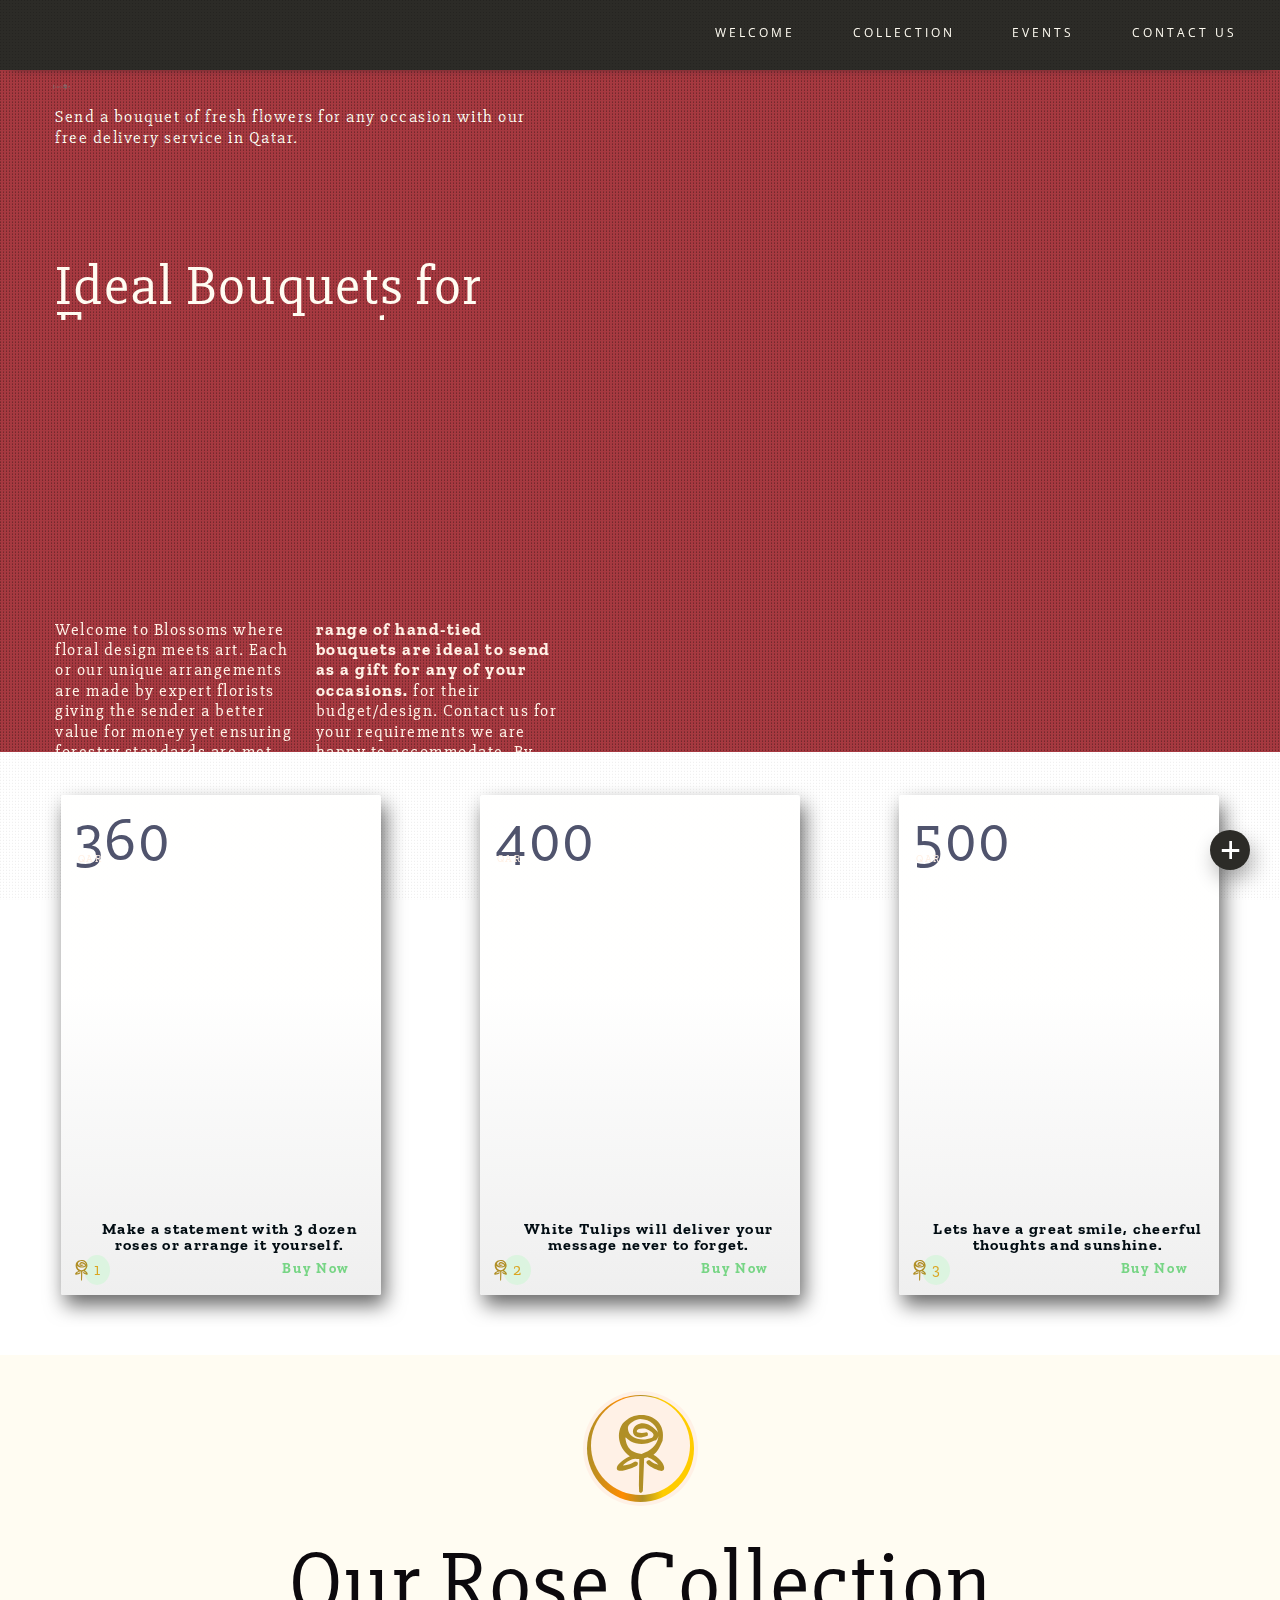
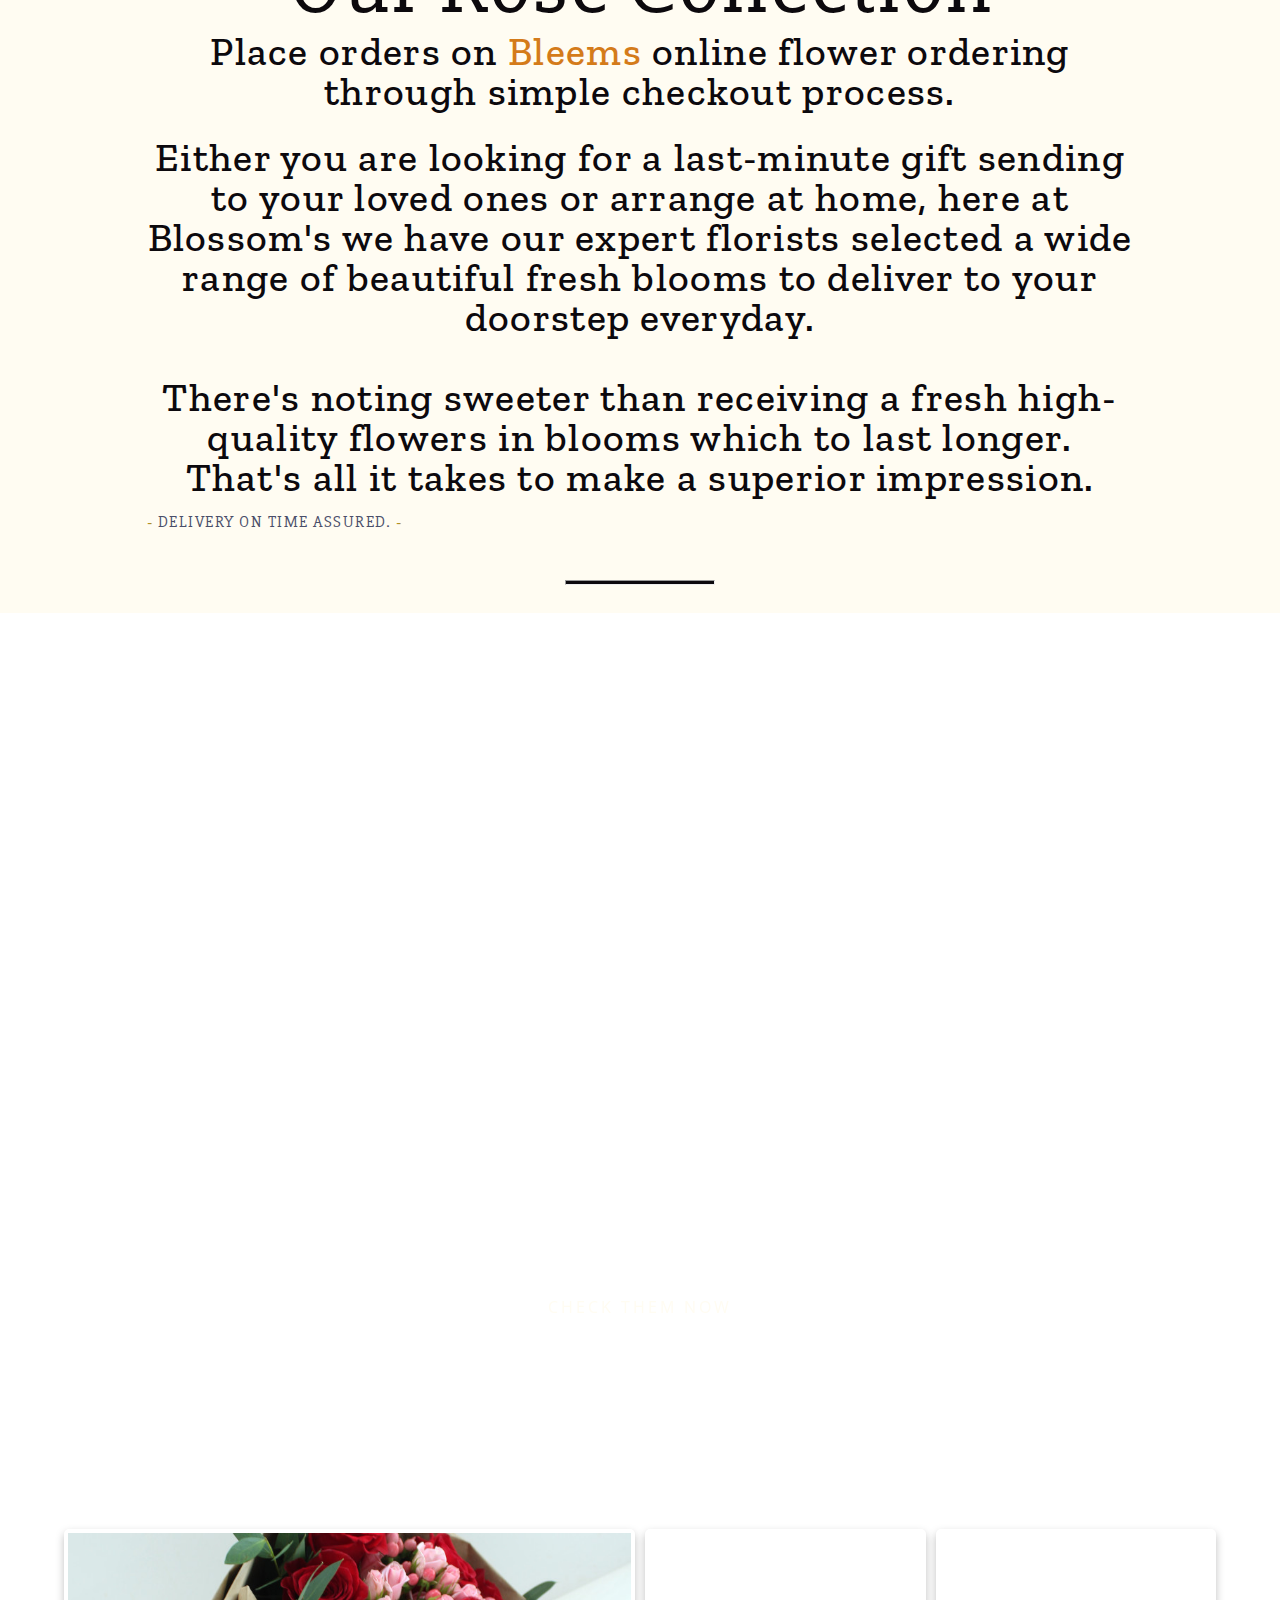
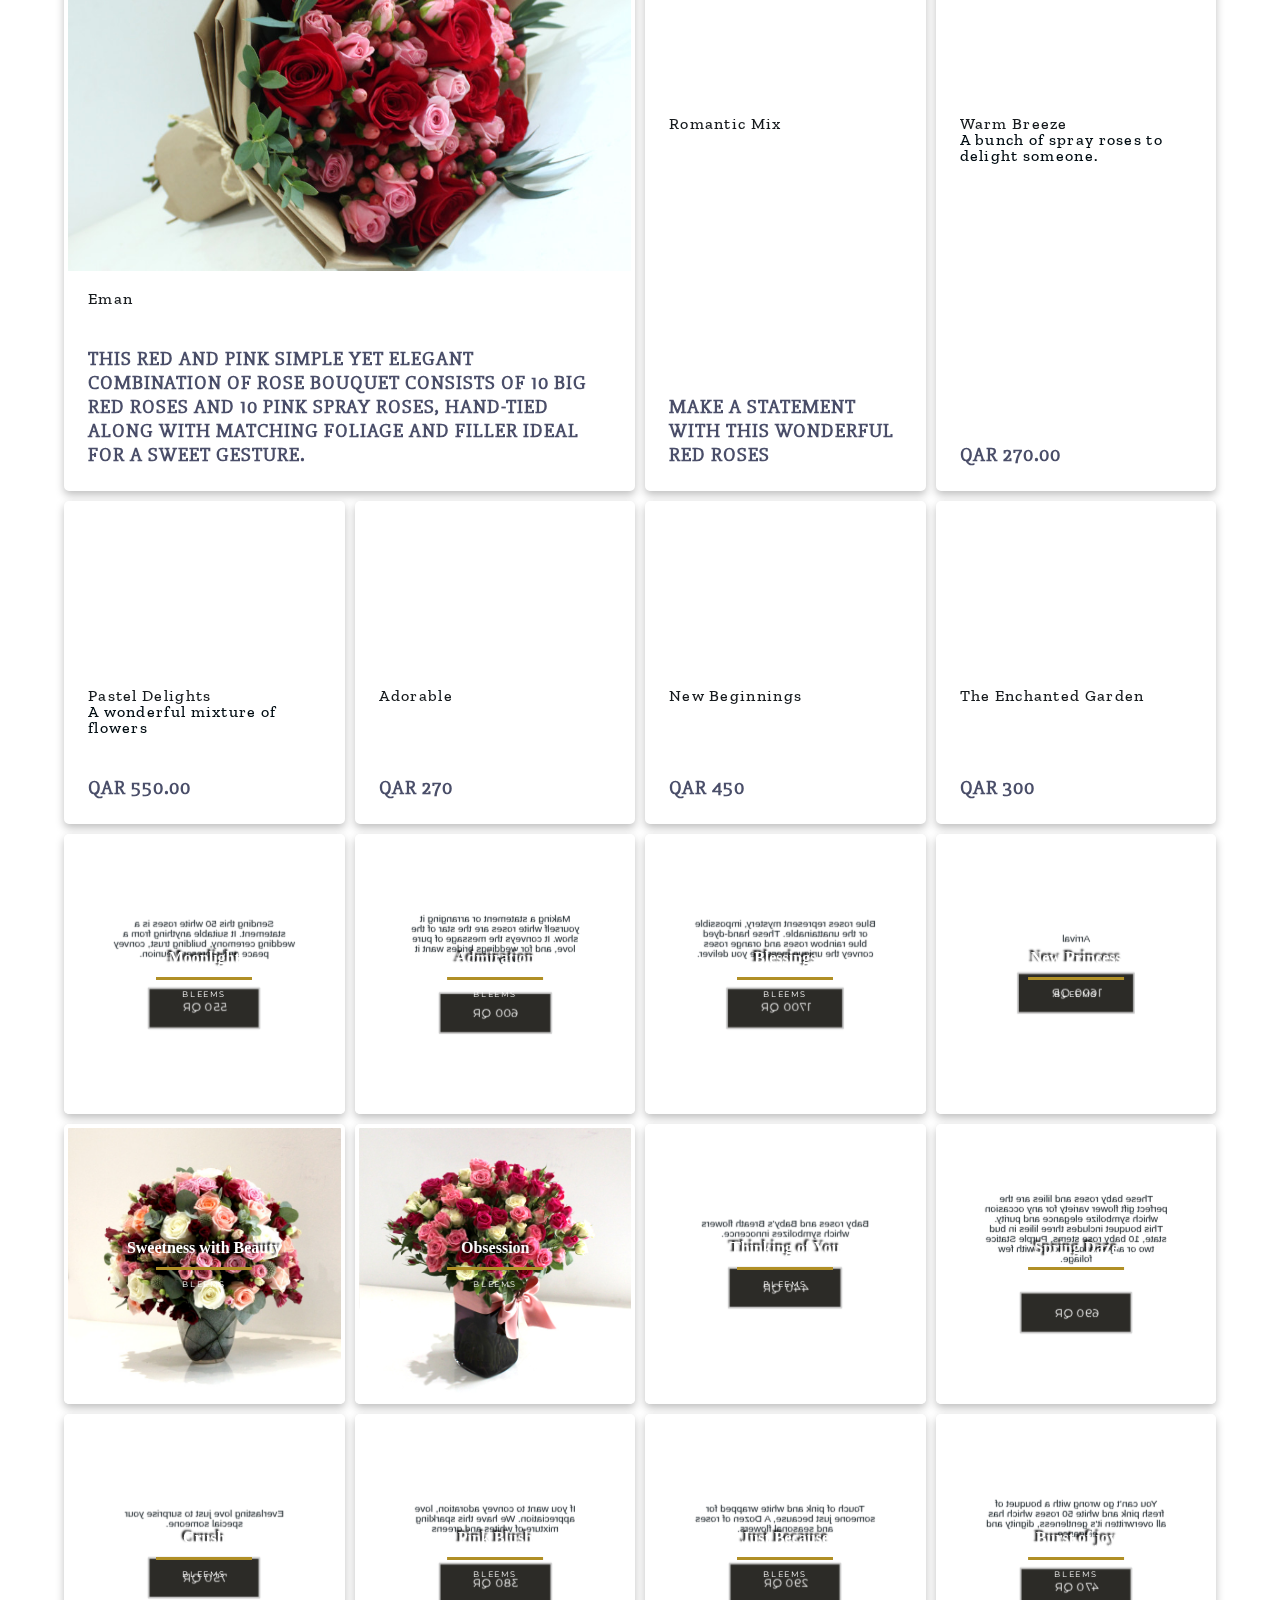
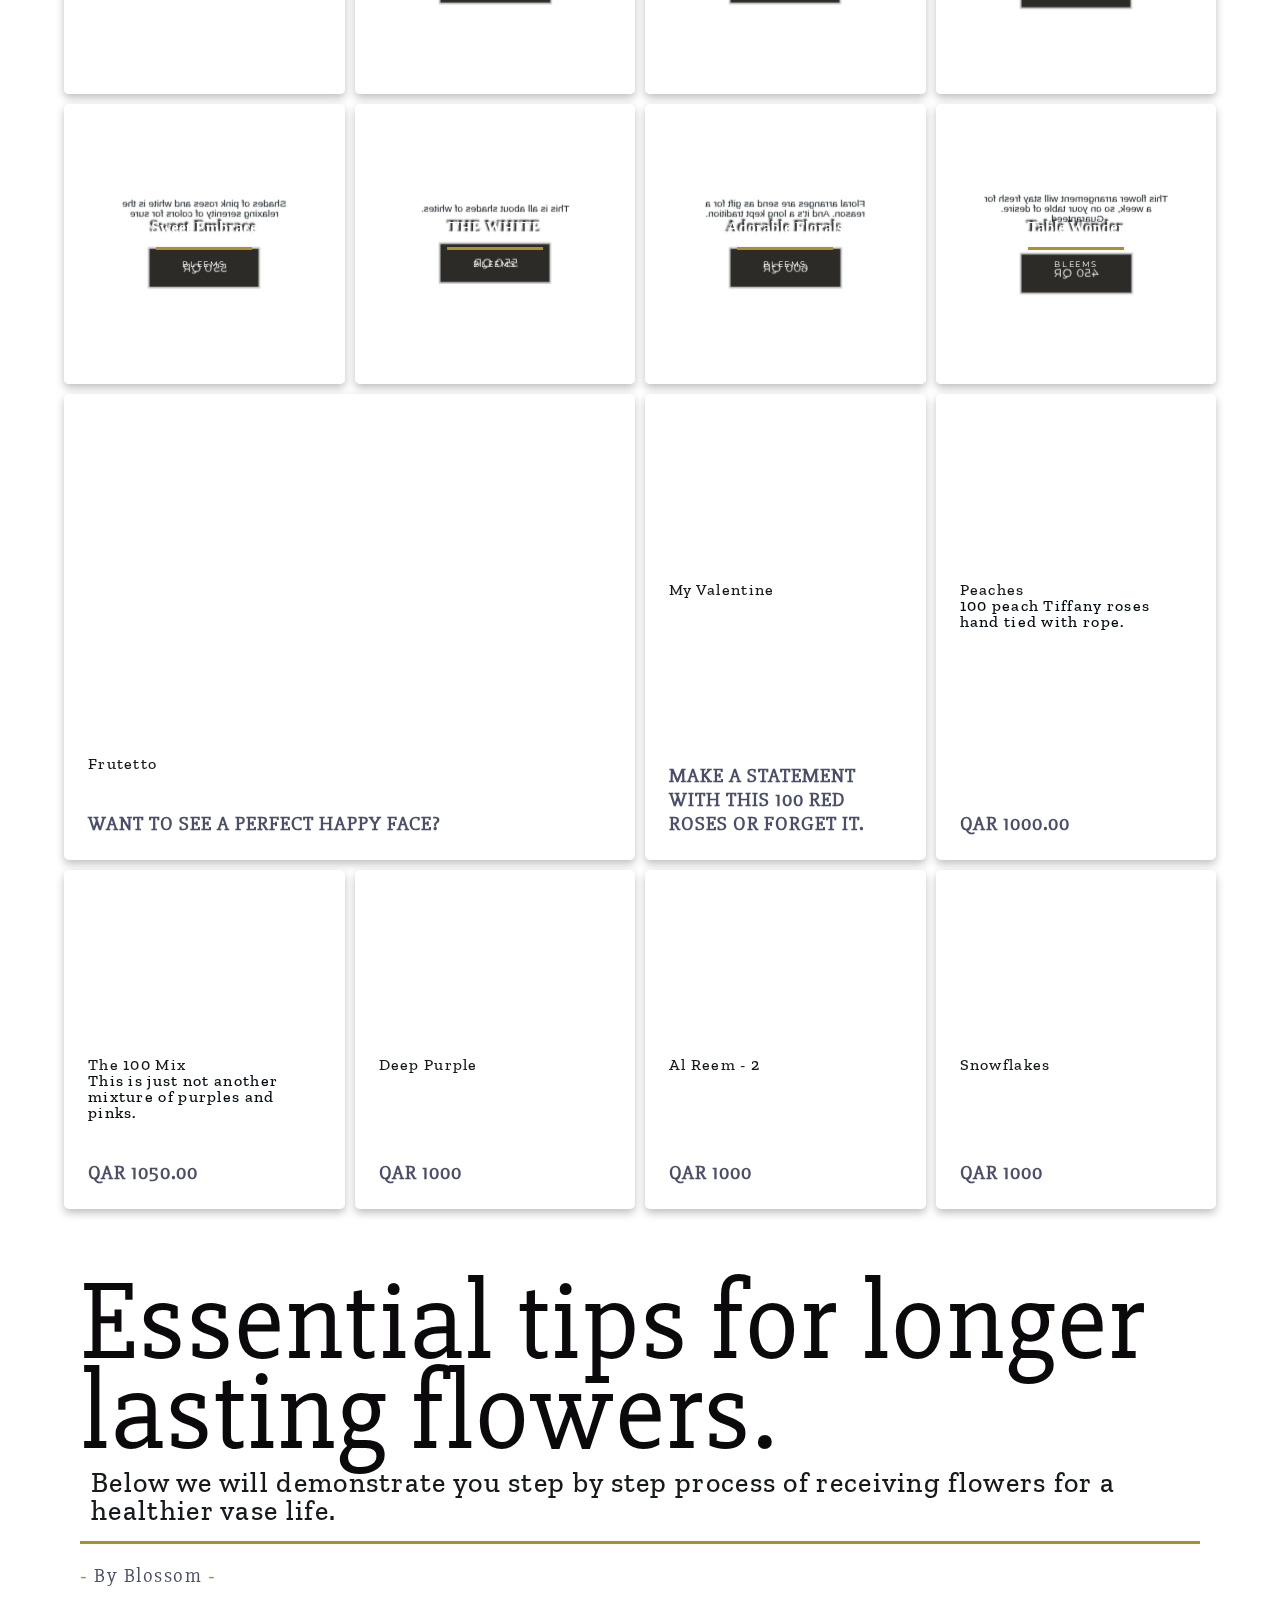
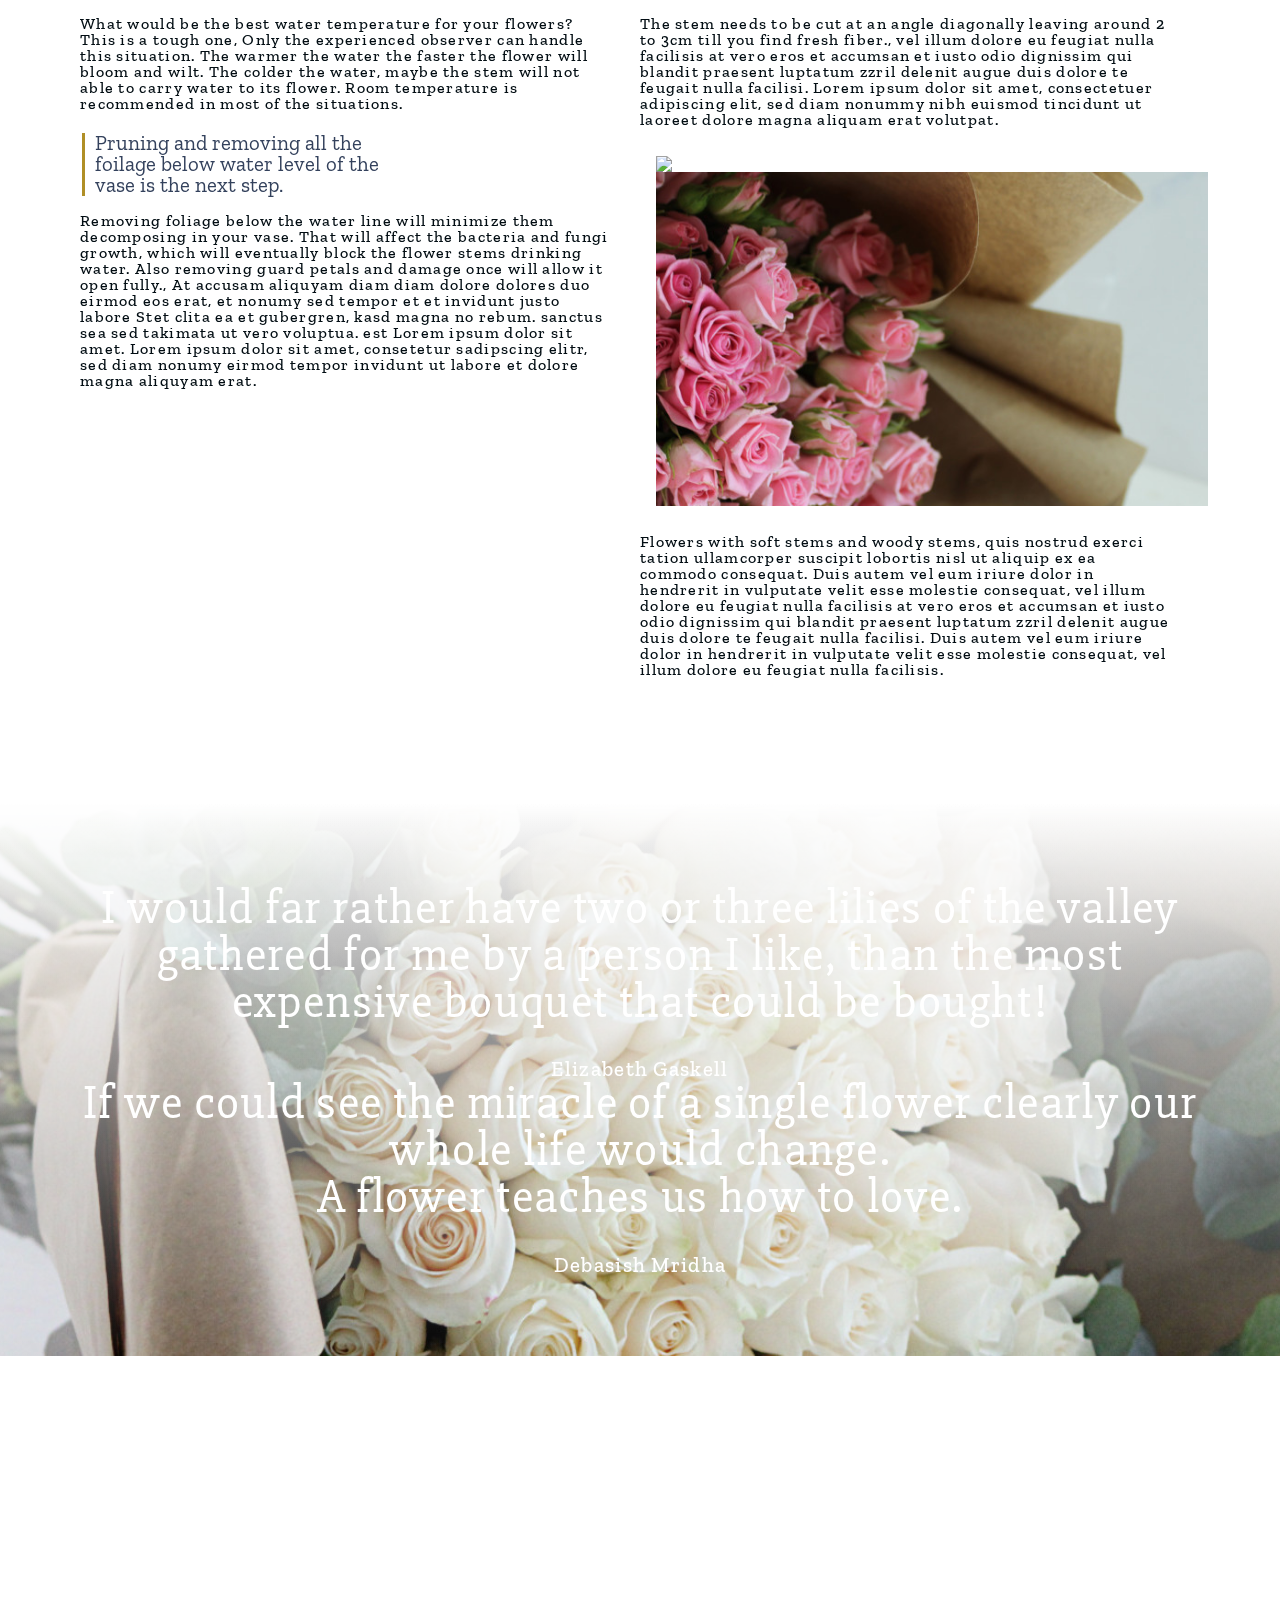
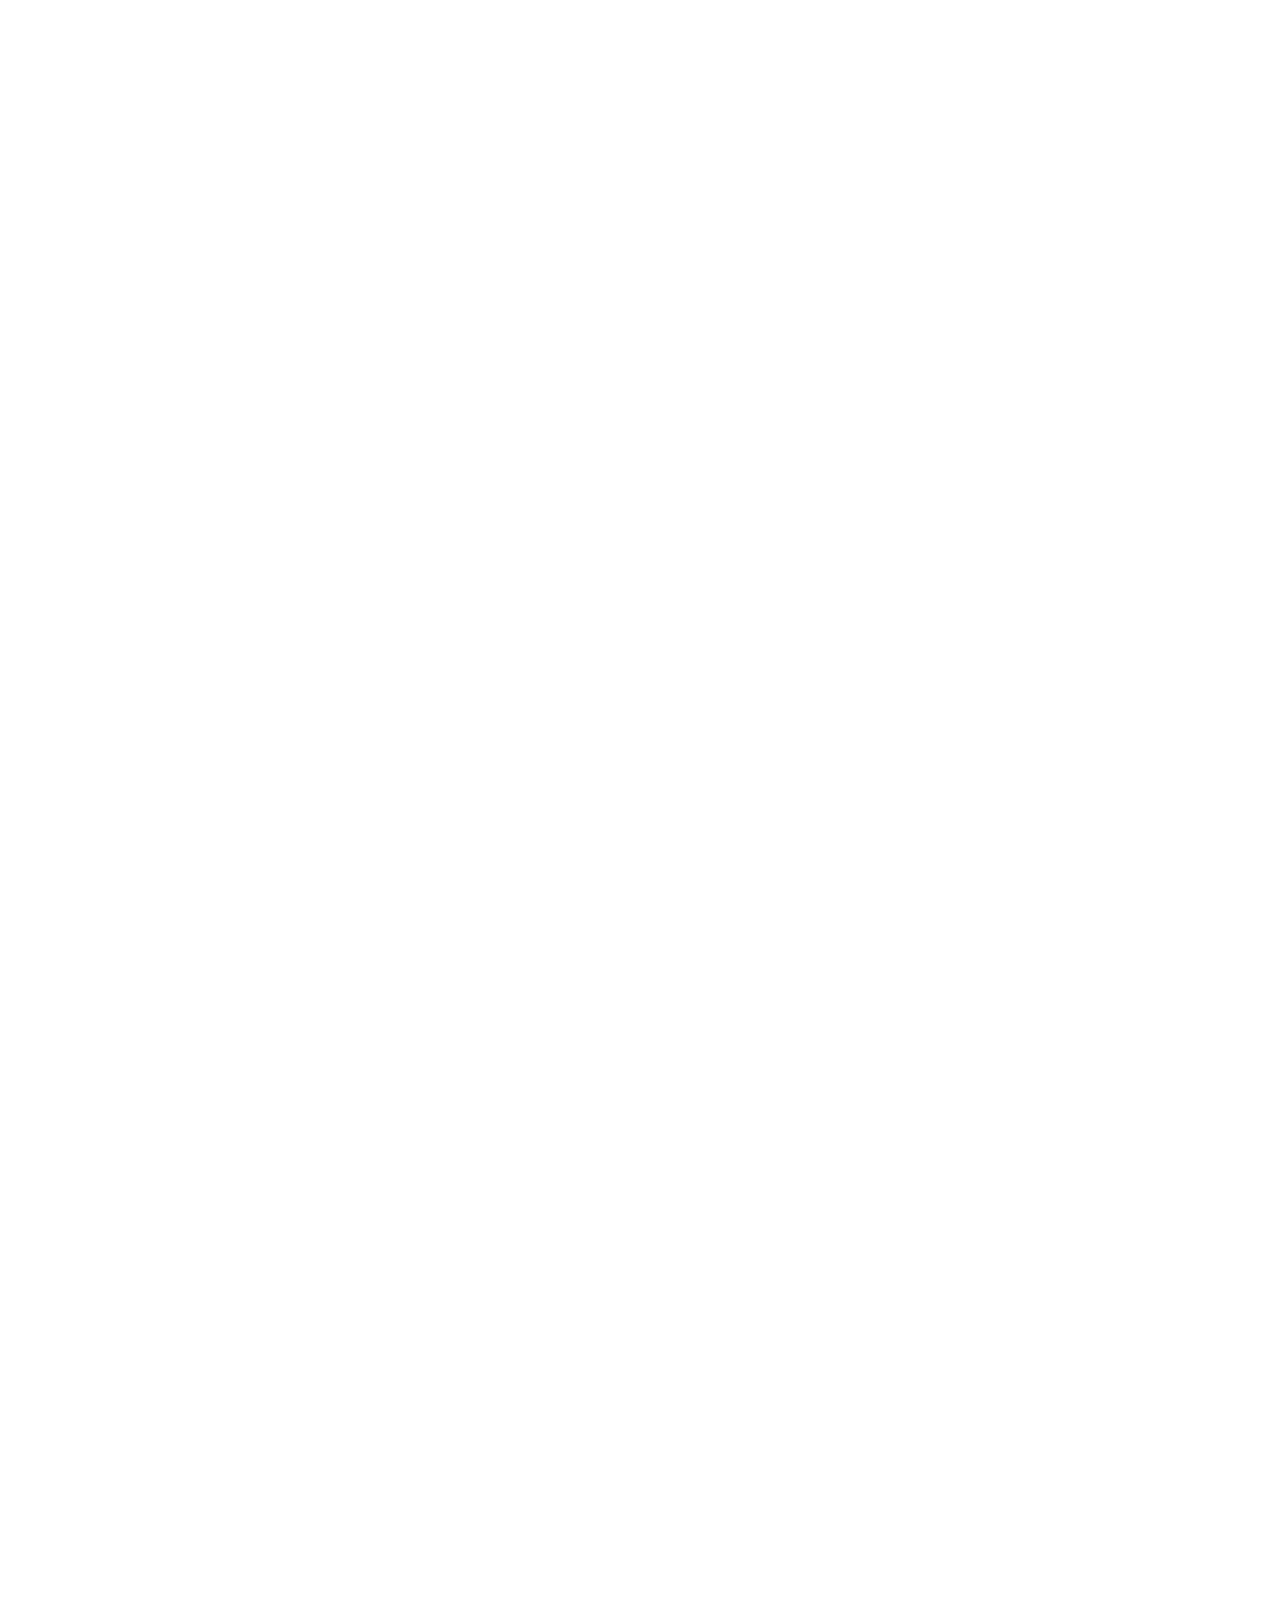
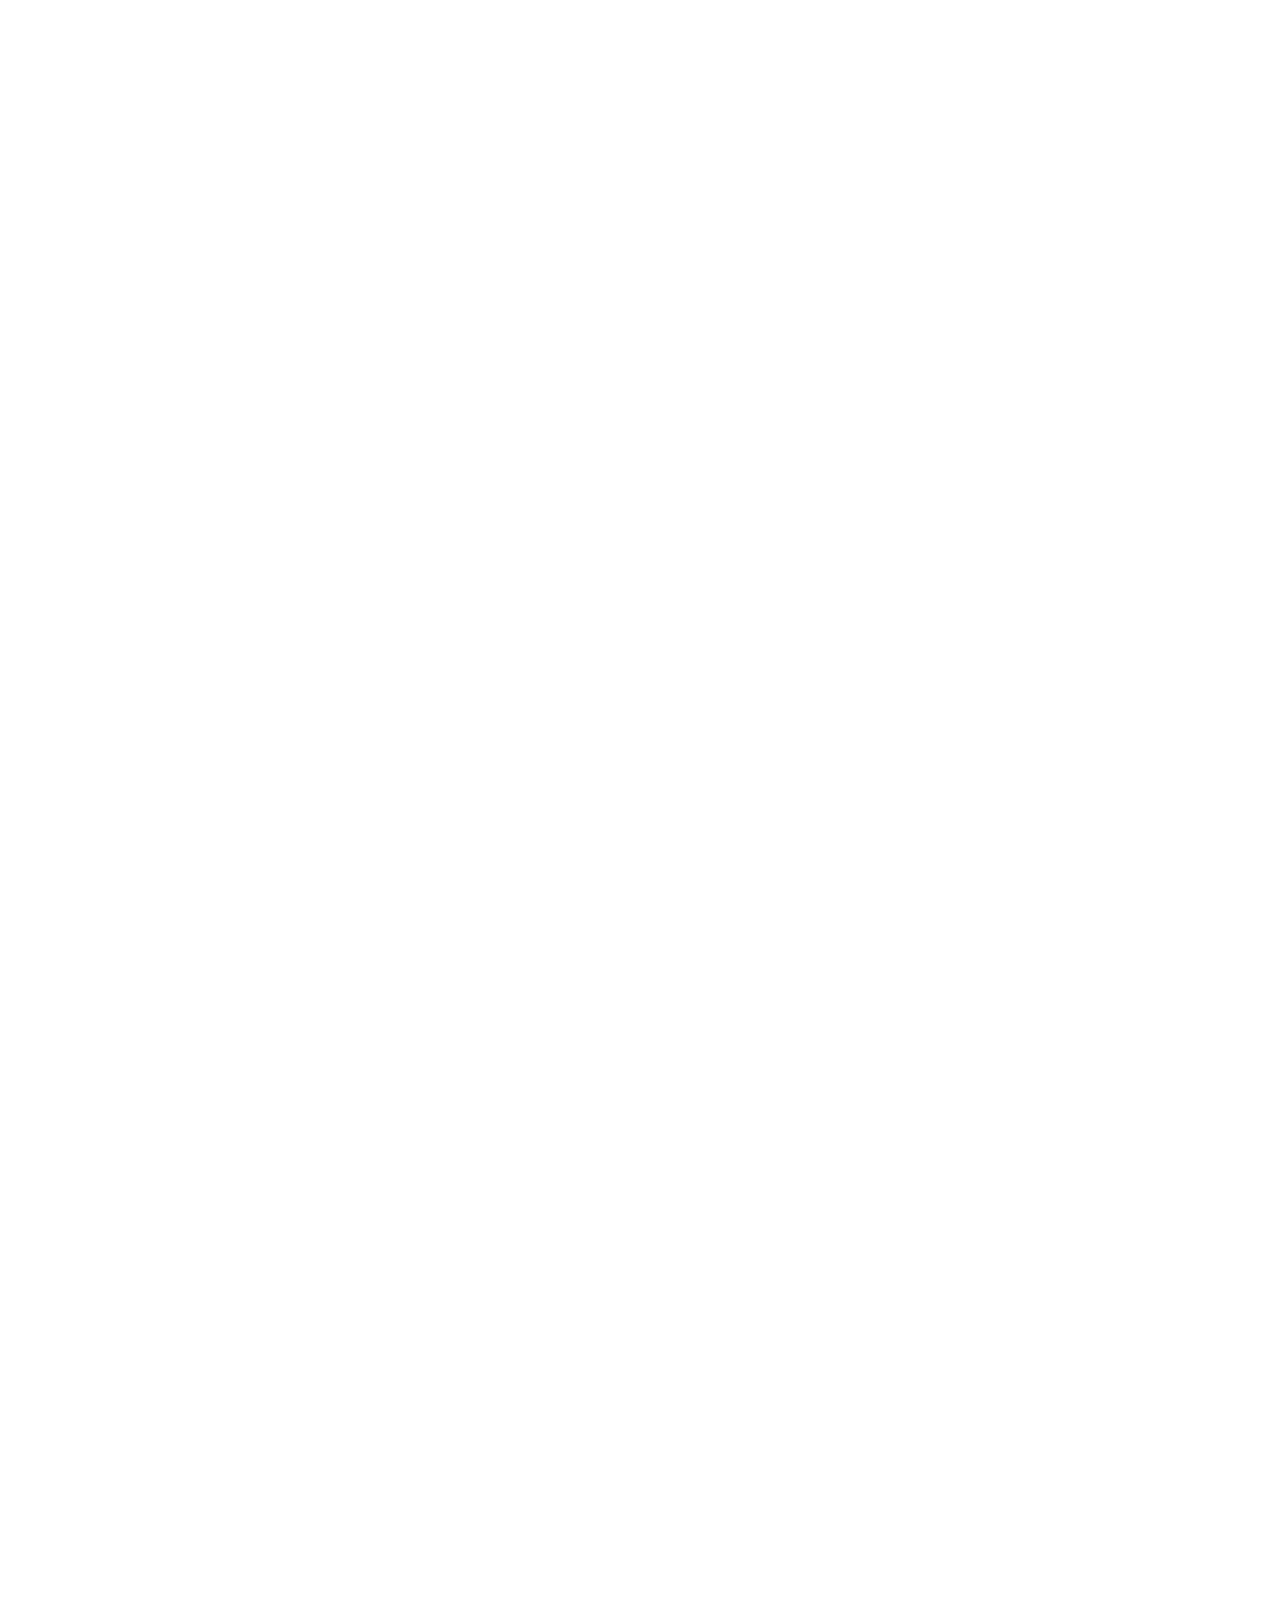
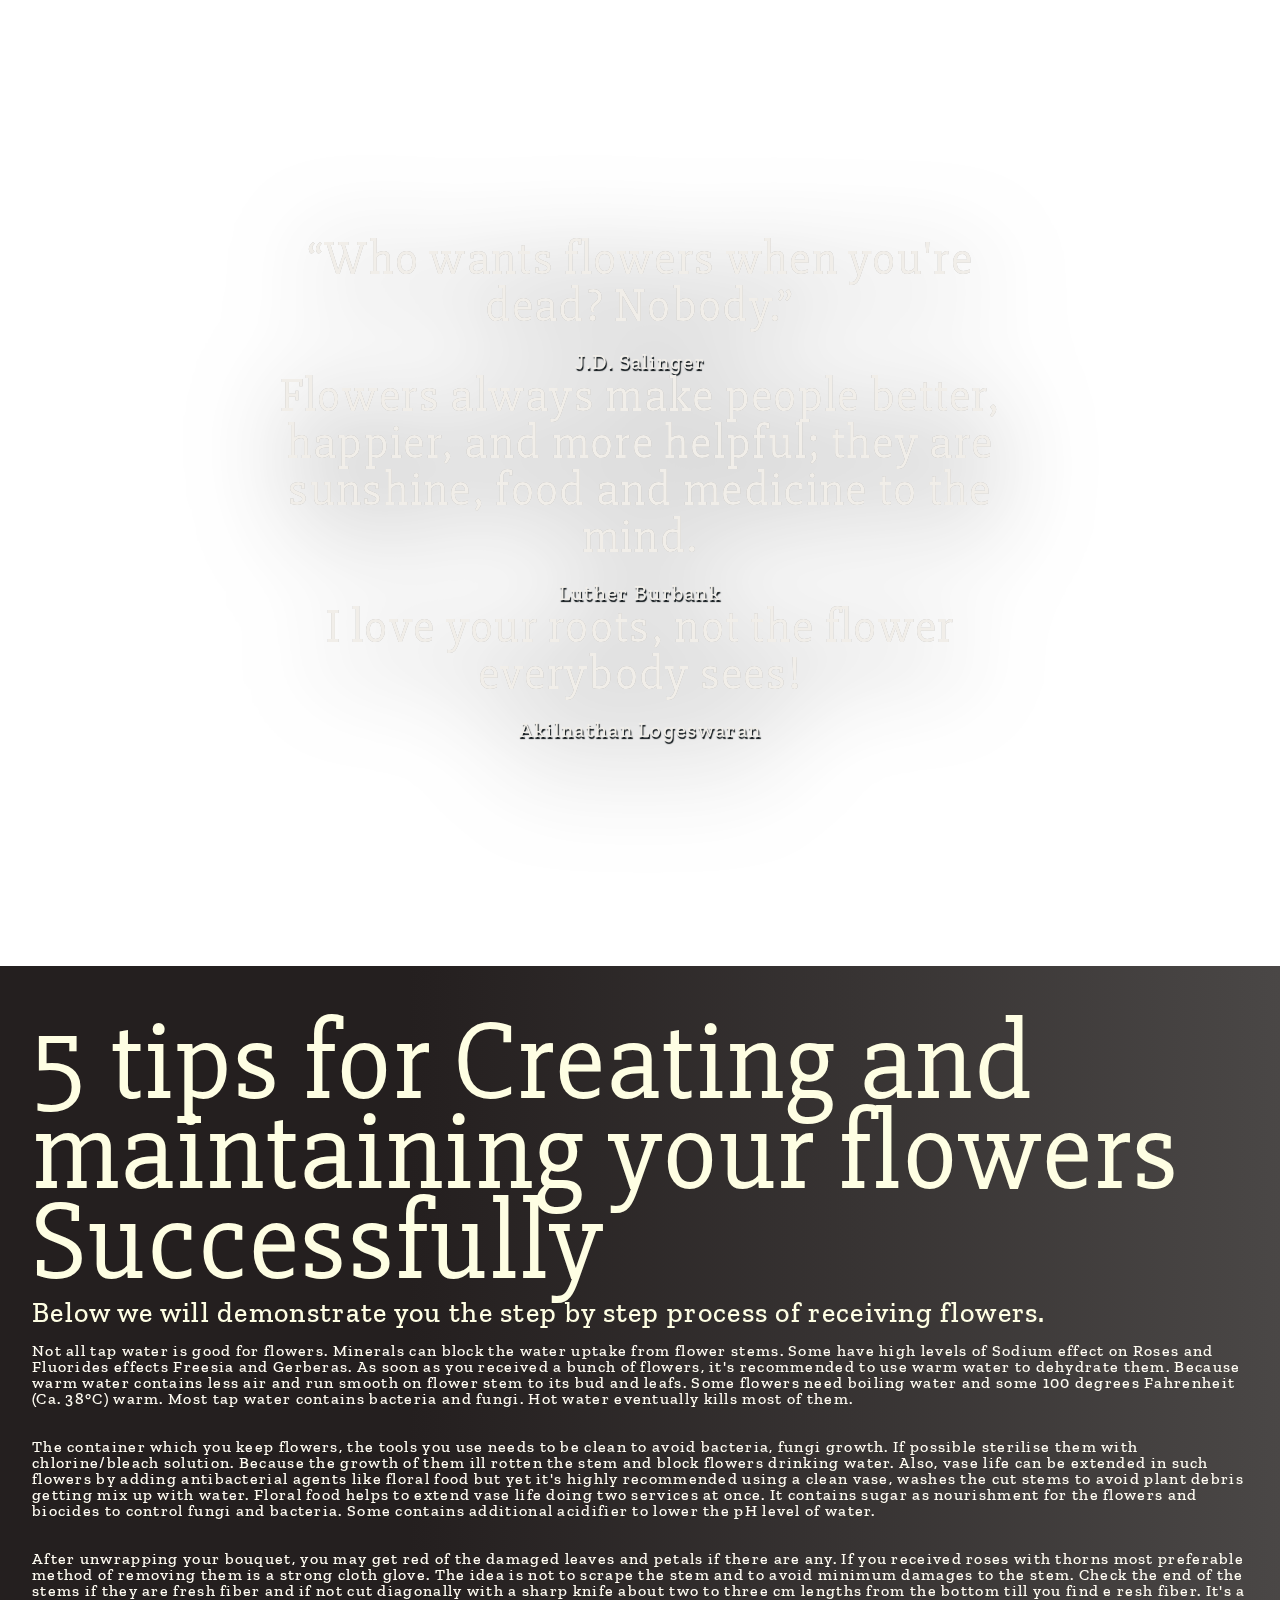
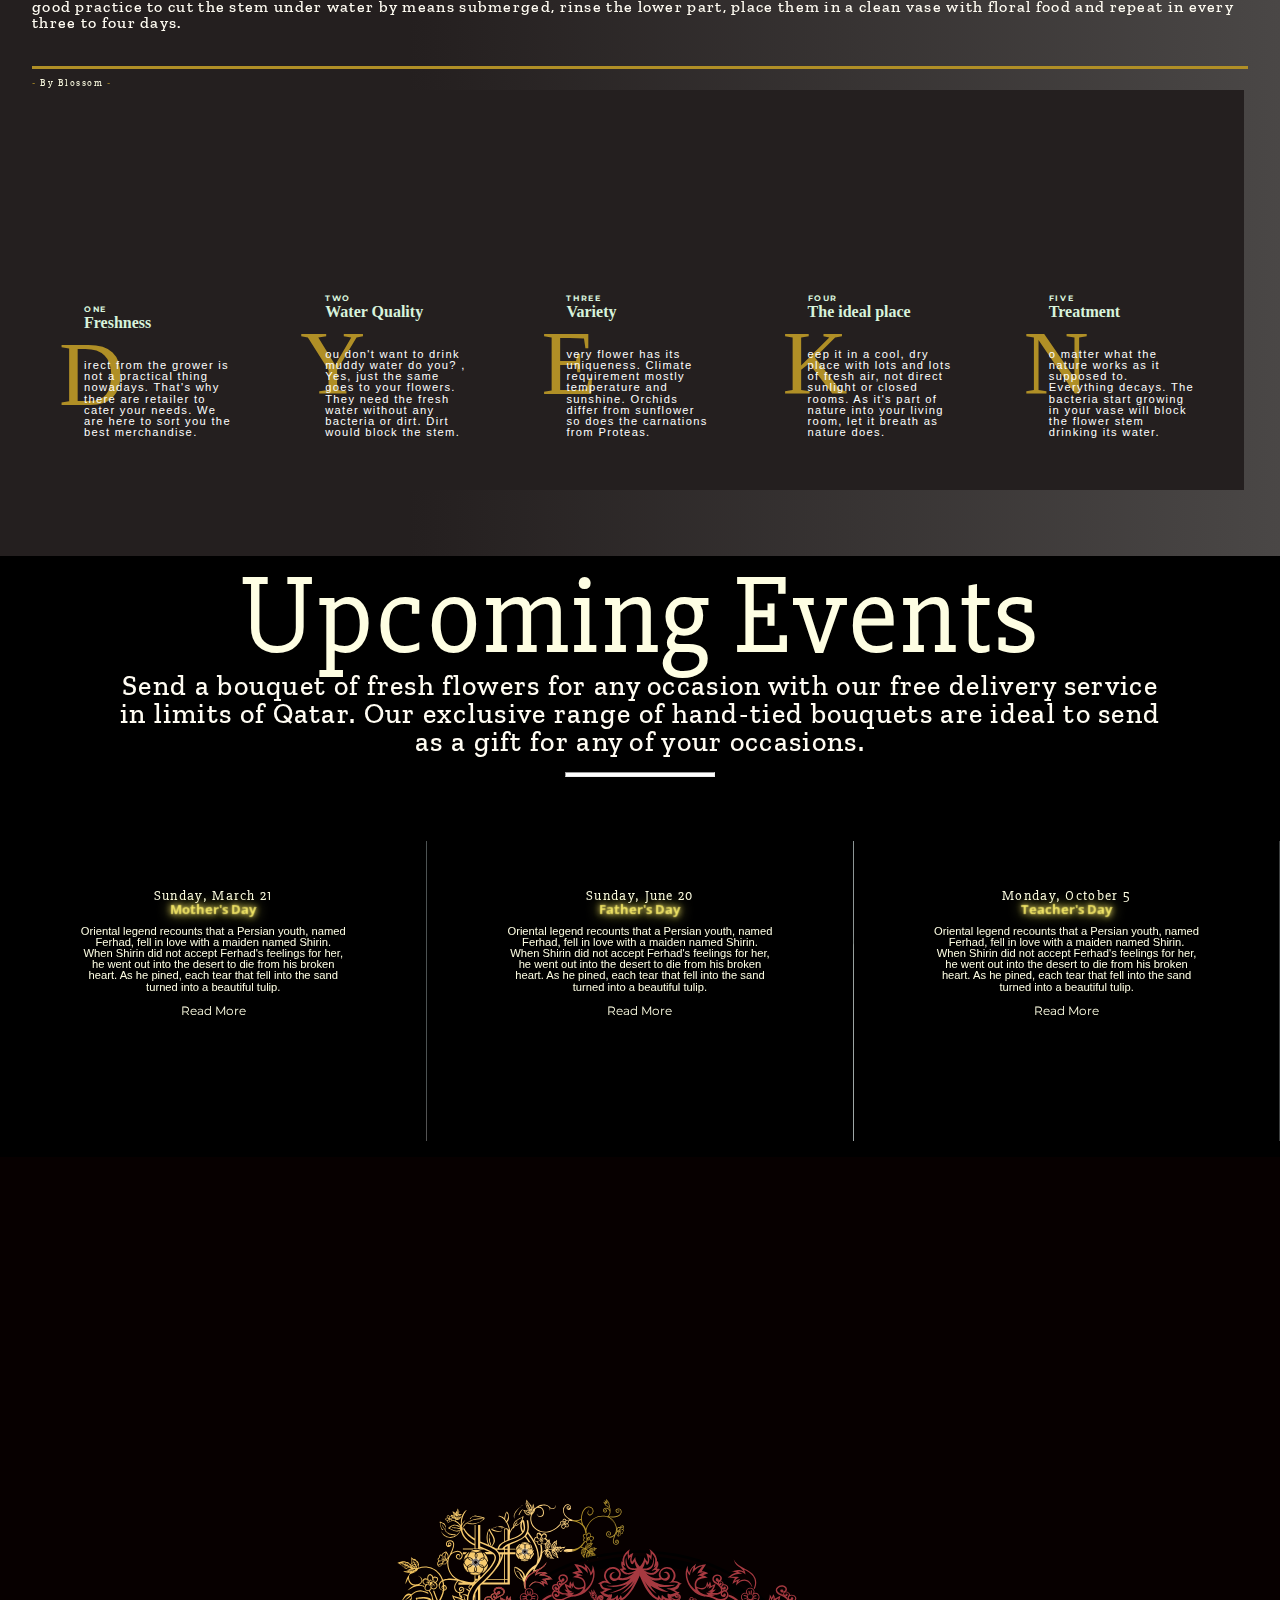
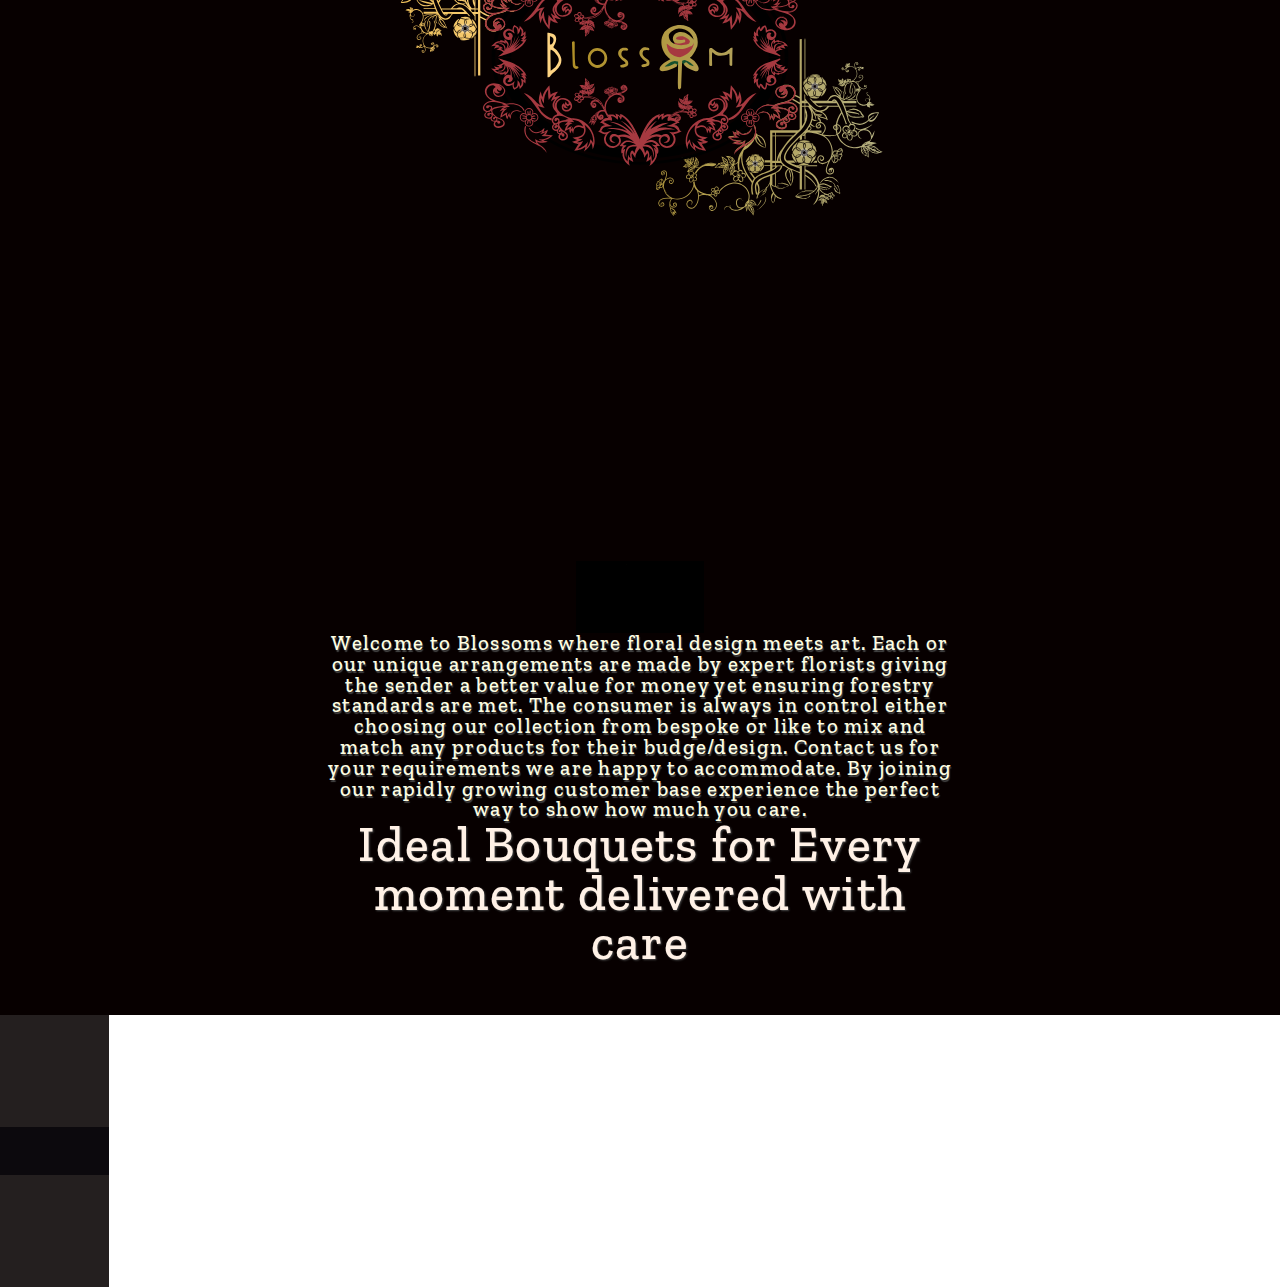
==== commit 5f9fdce6: "init" ====
--- a/index.html
+++ b/index.html
@@ -81,7 +81,7 @@
               </p>
             </div>
             <div class="btns">
-              <a href="https://blossomline.herokuapp.com/" target="_blank" class="btn-hero">shop now</a>
+              <a href="https://blossomline.herokuapp.com/" target="_blank" class="btn-hero">shop</a>
             </div>
           </div>
         </div>
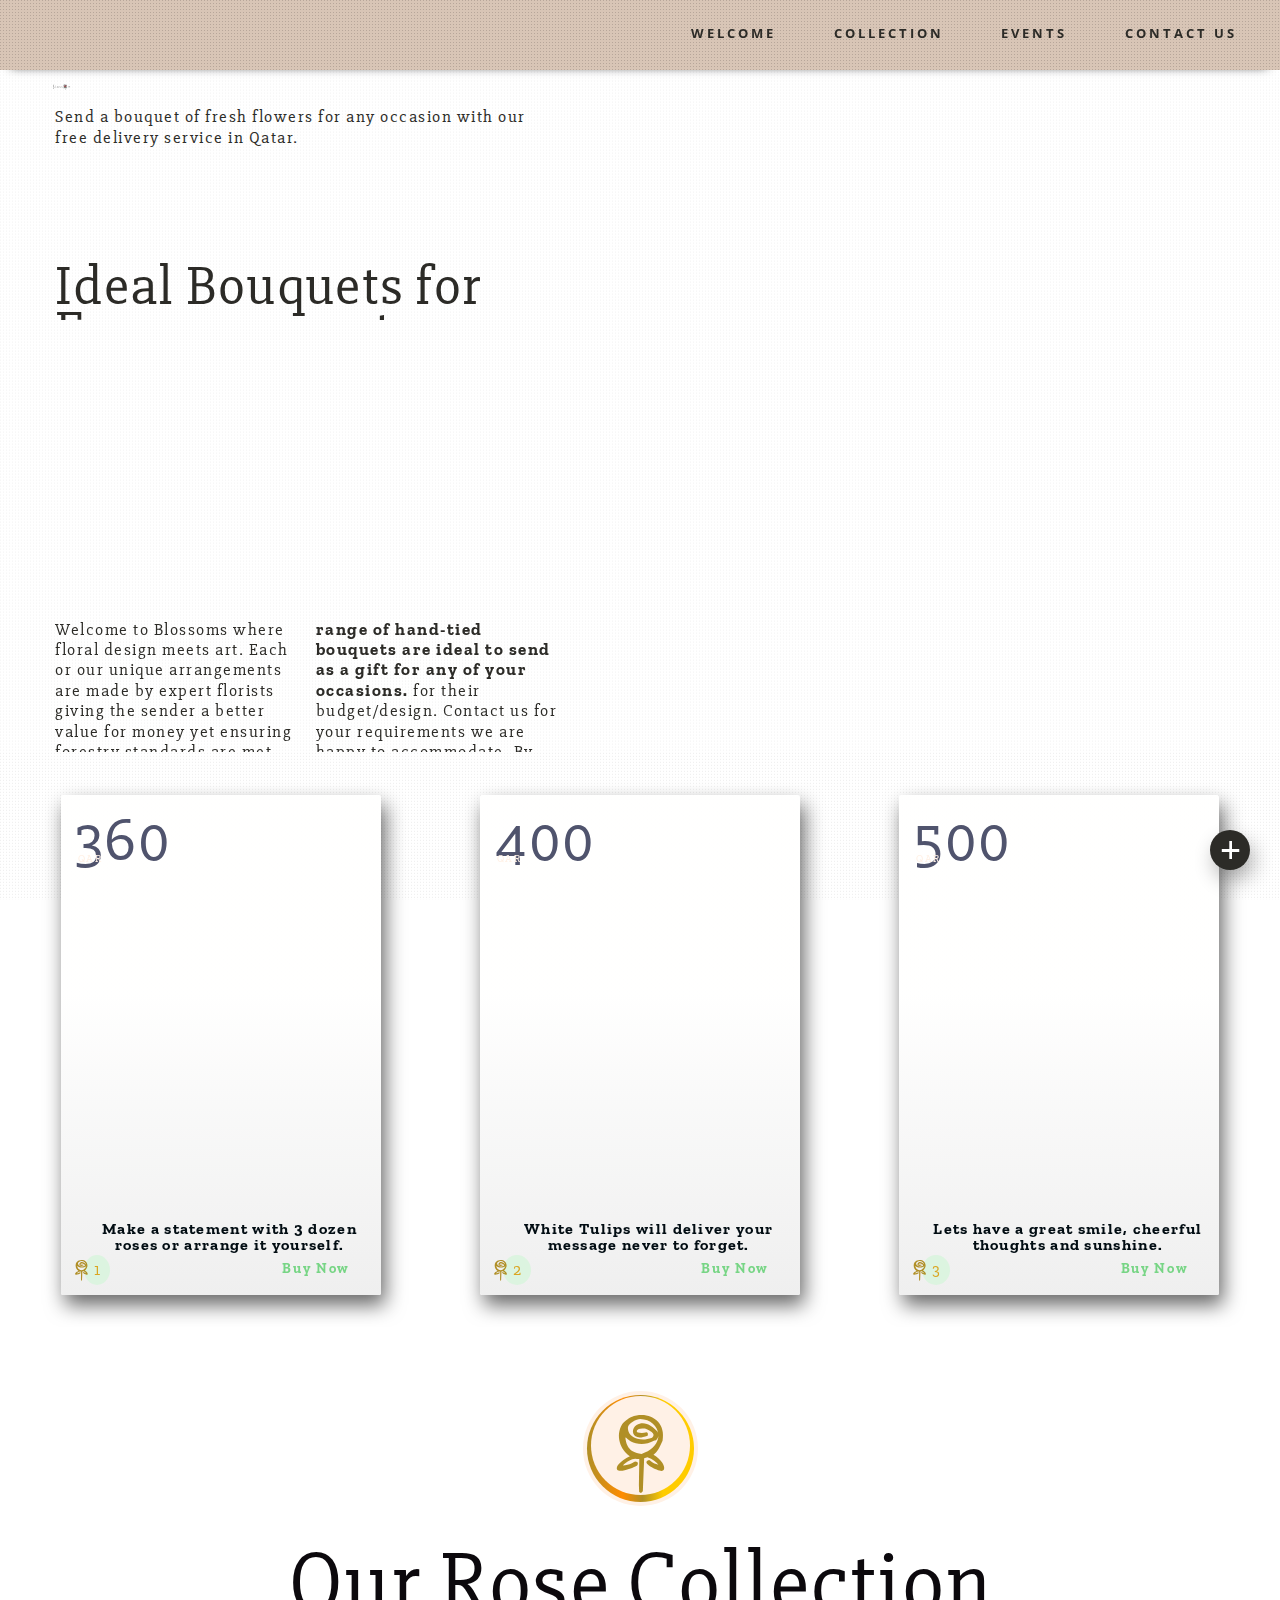
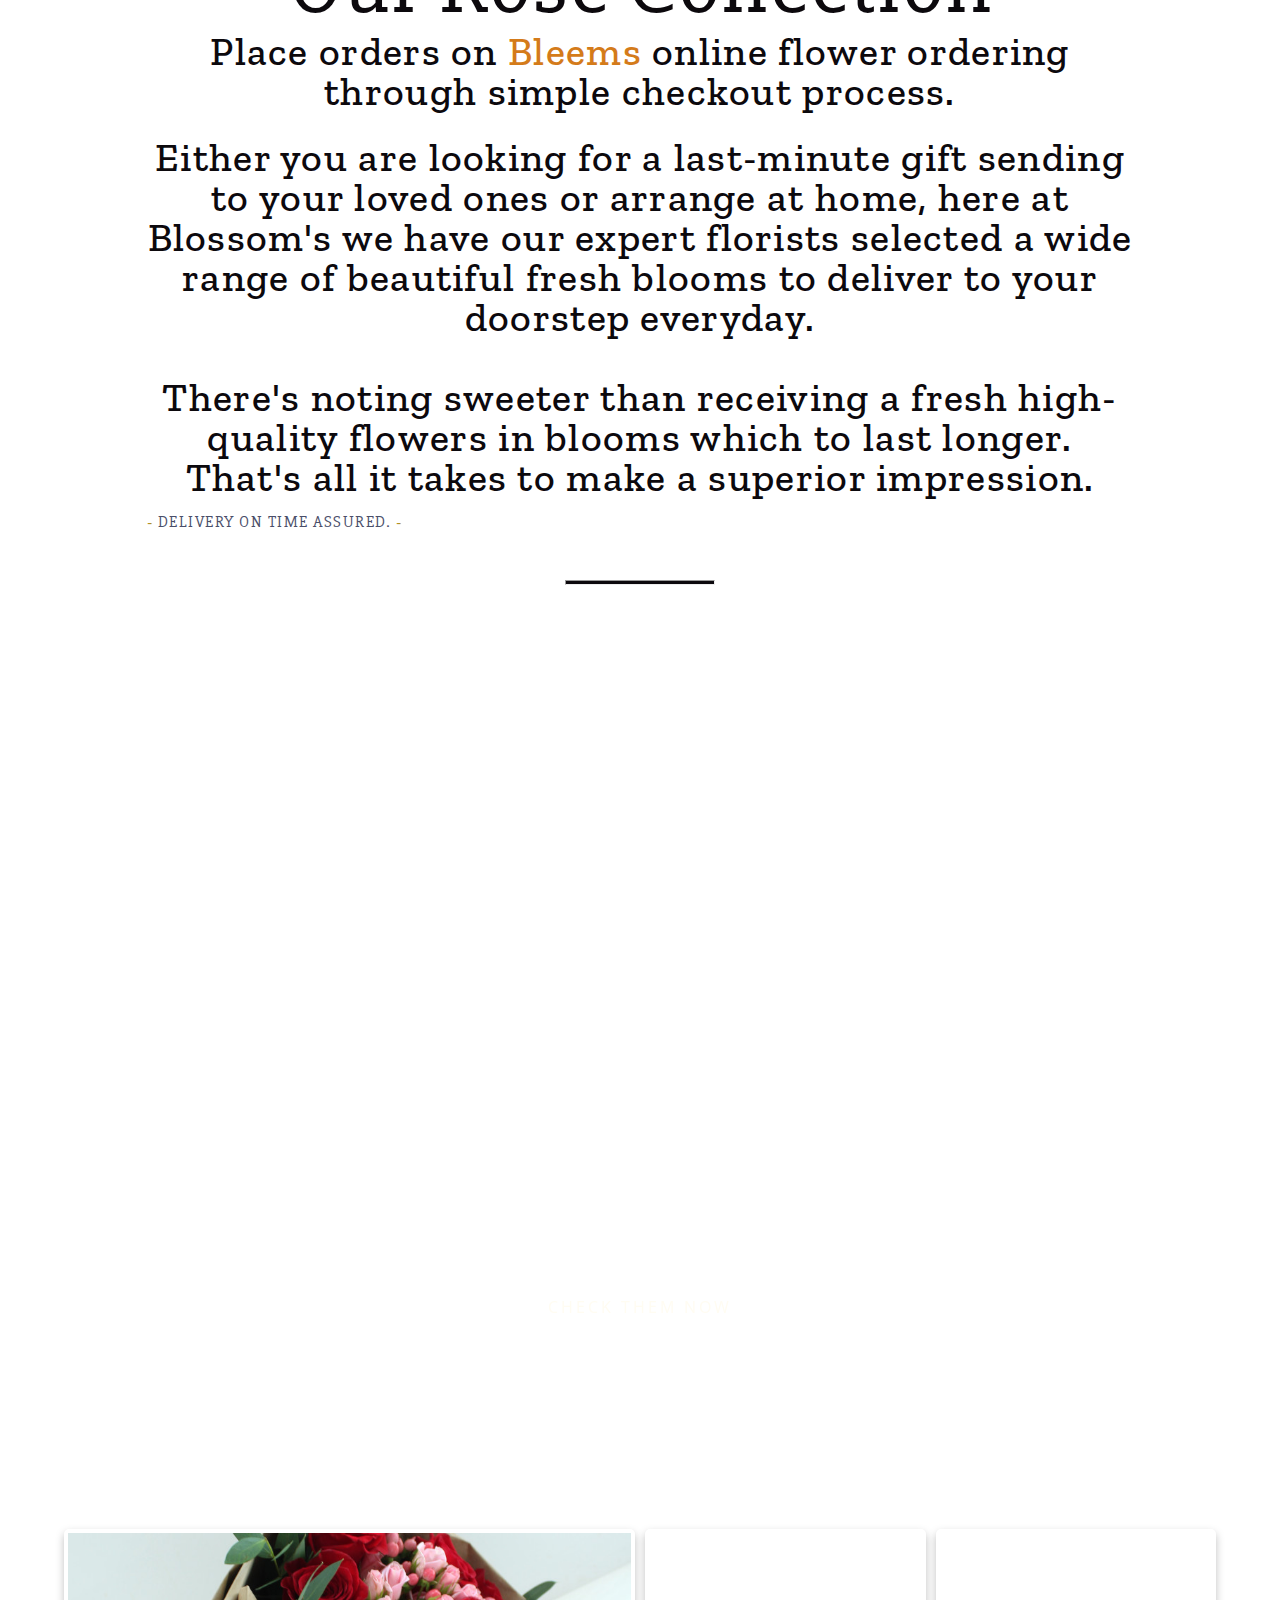
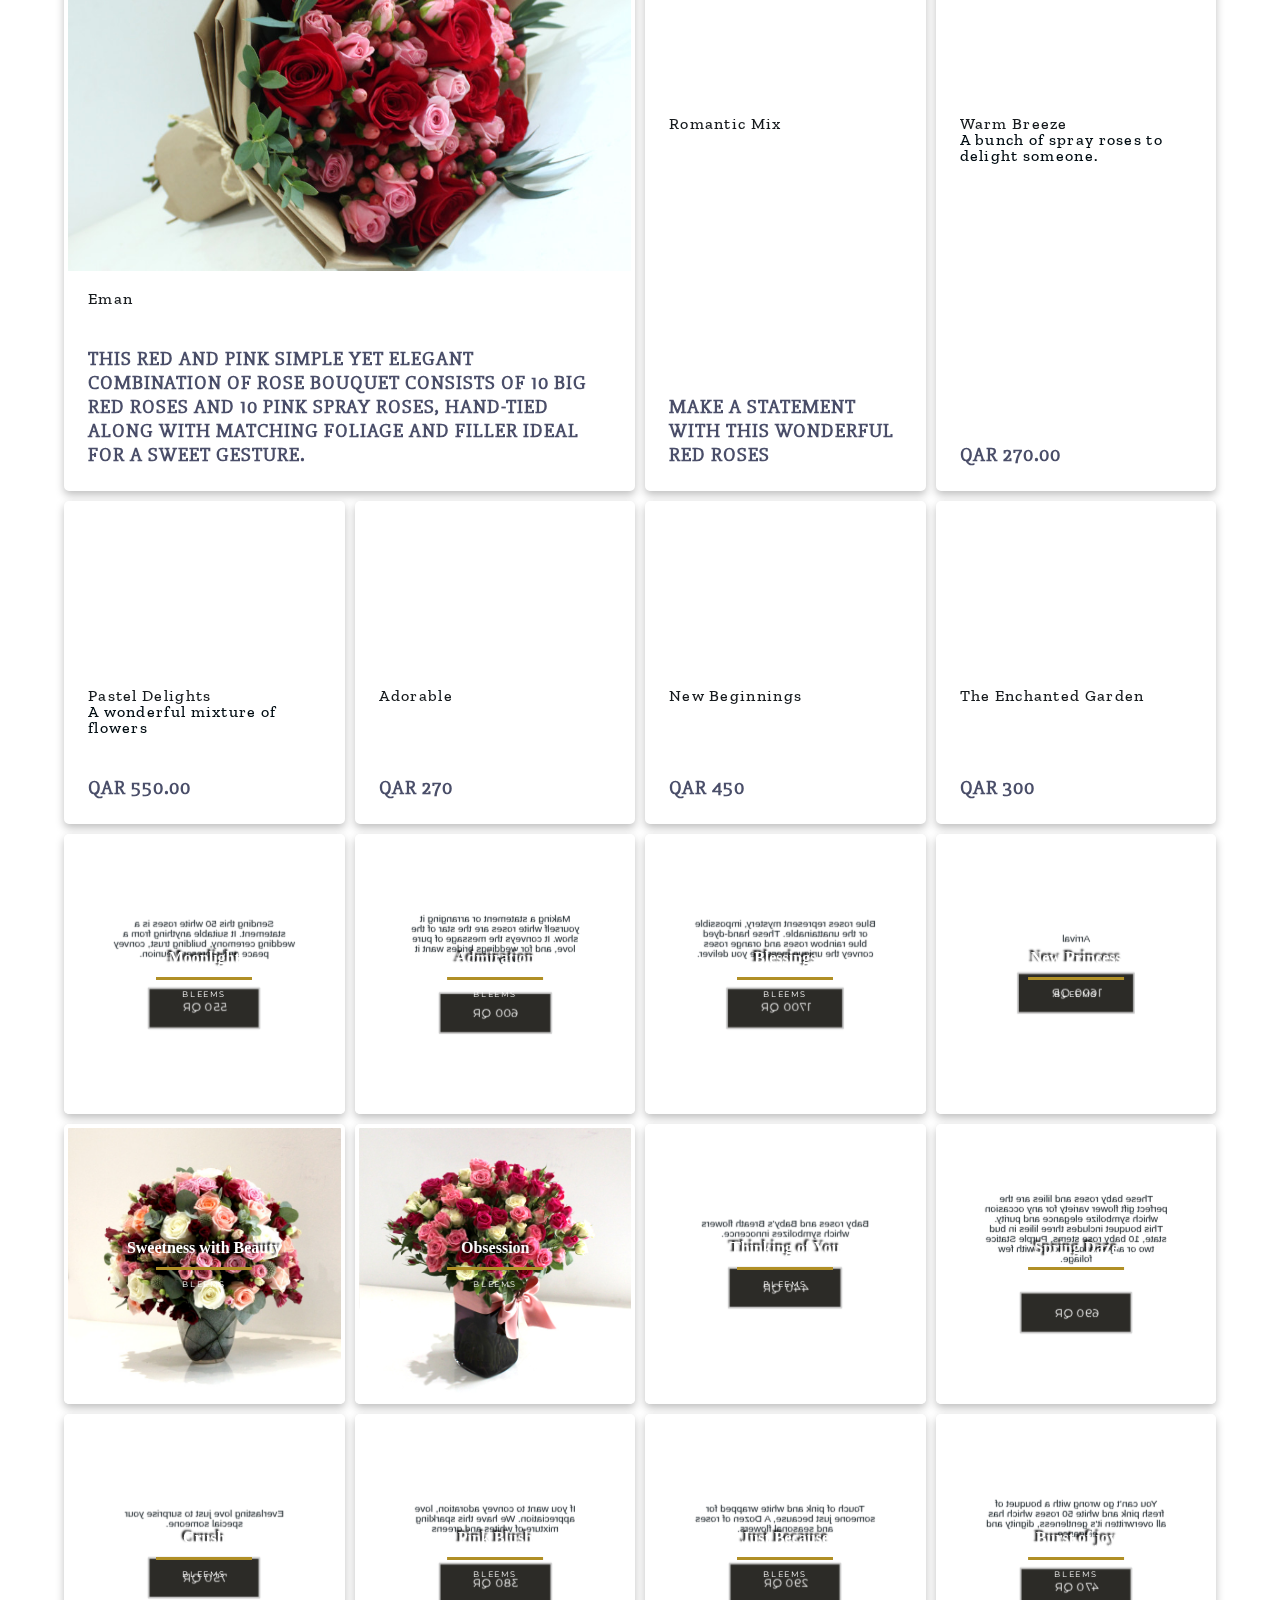
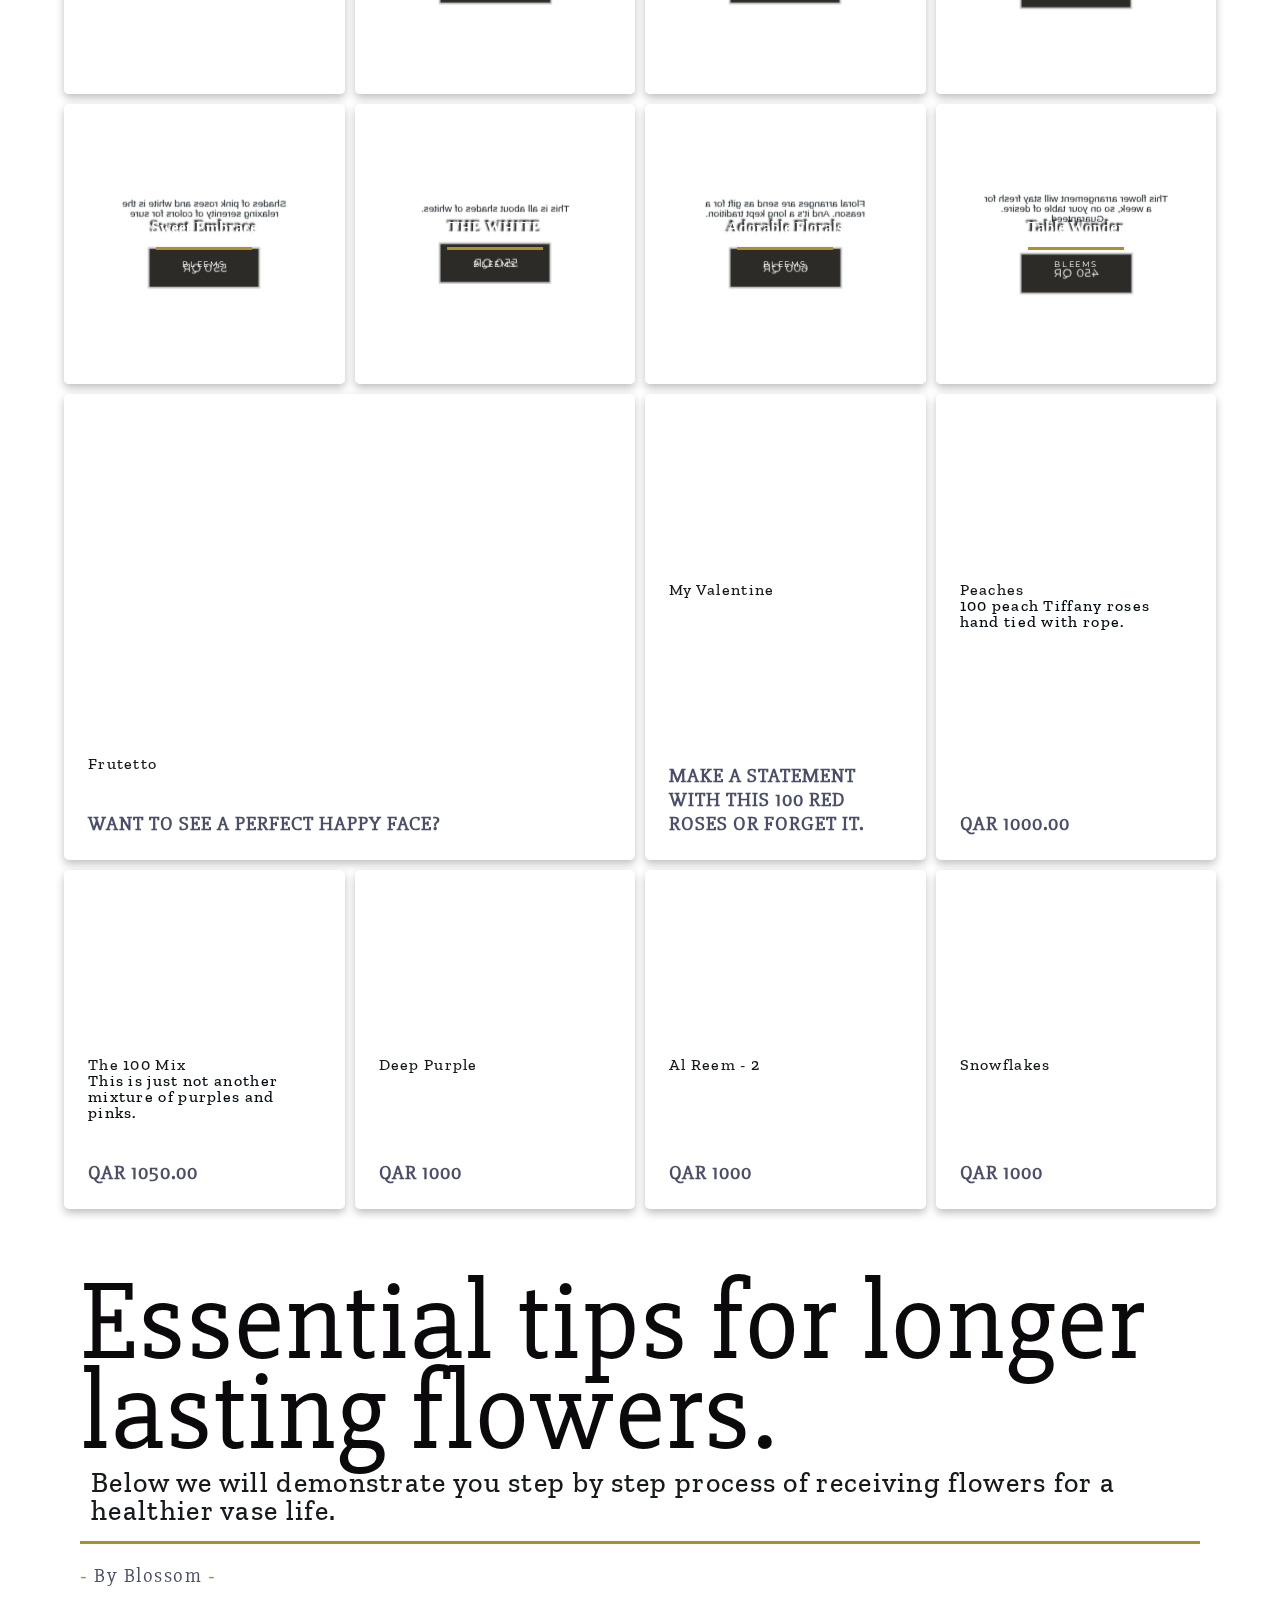
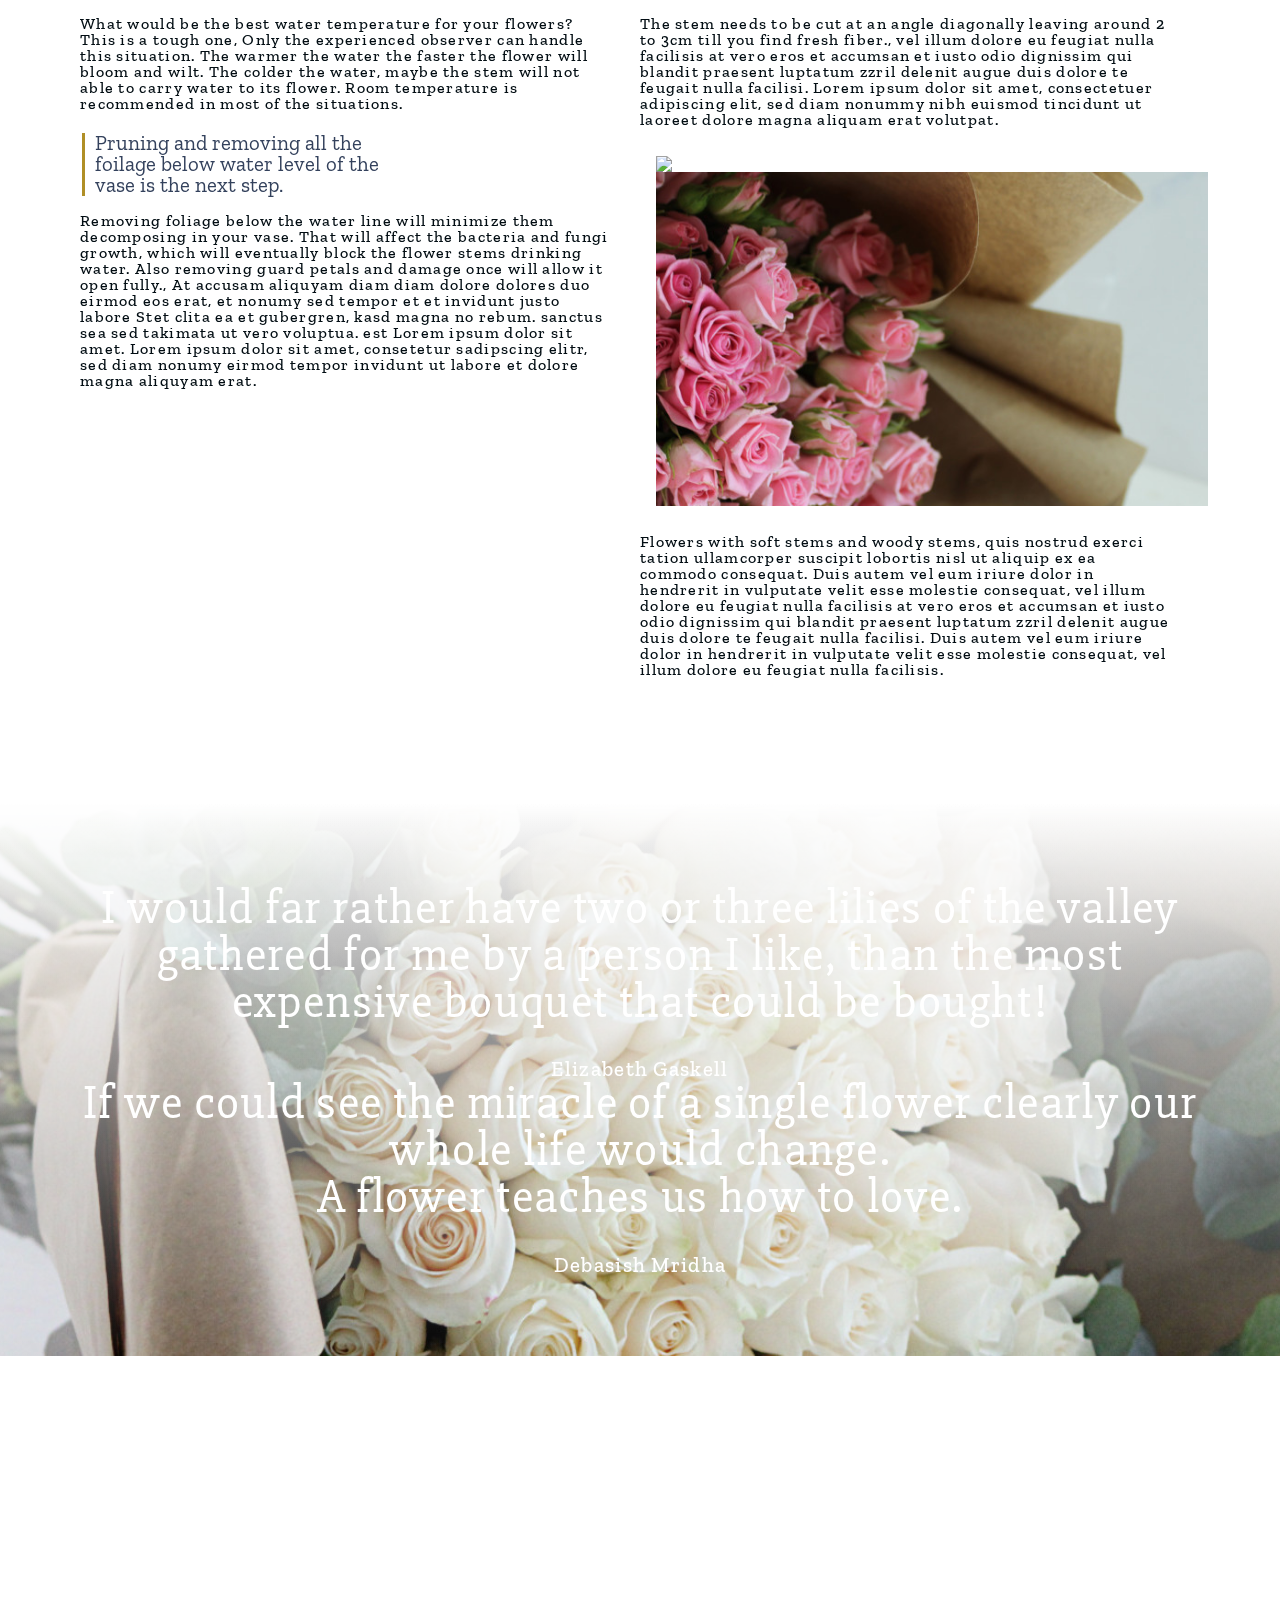
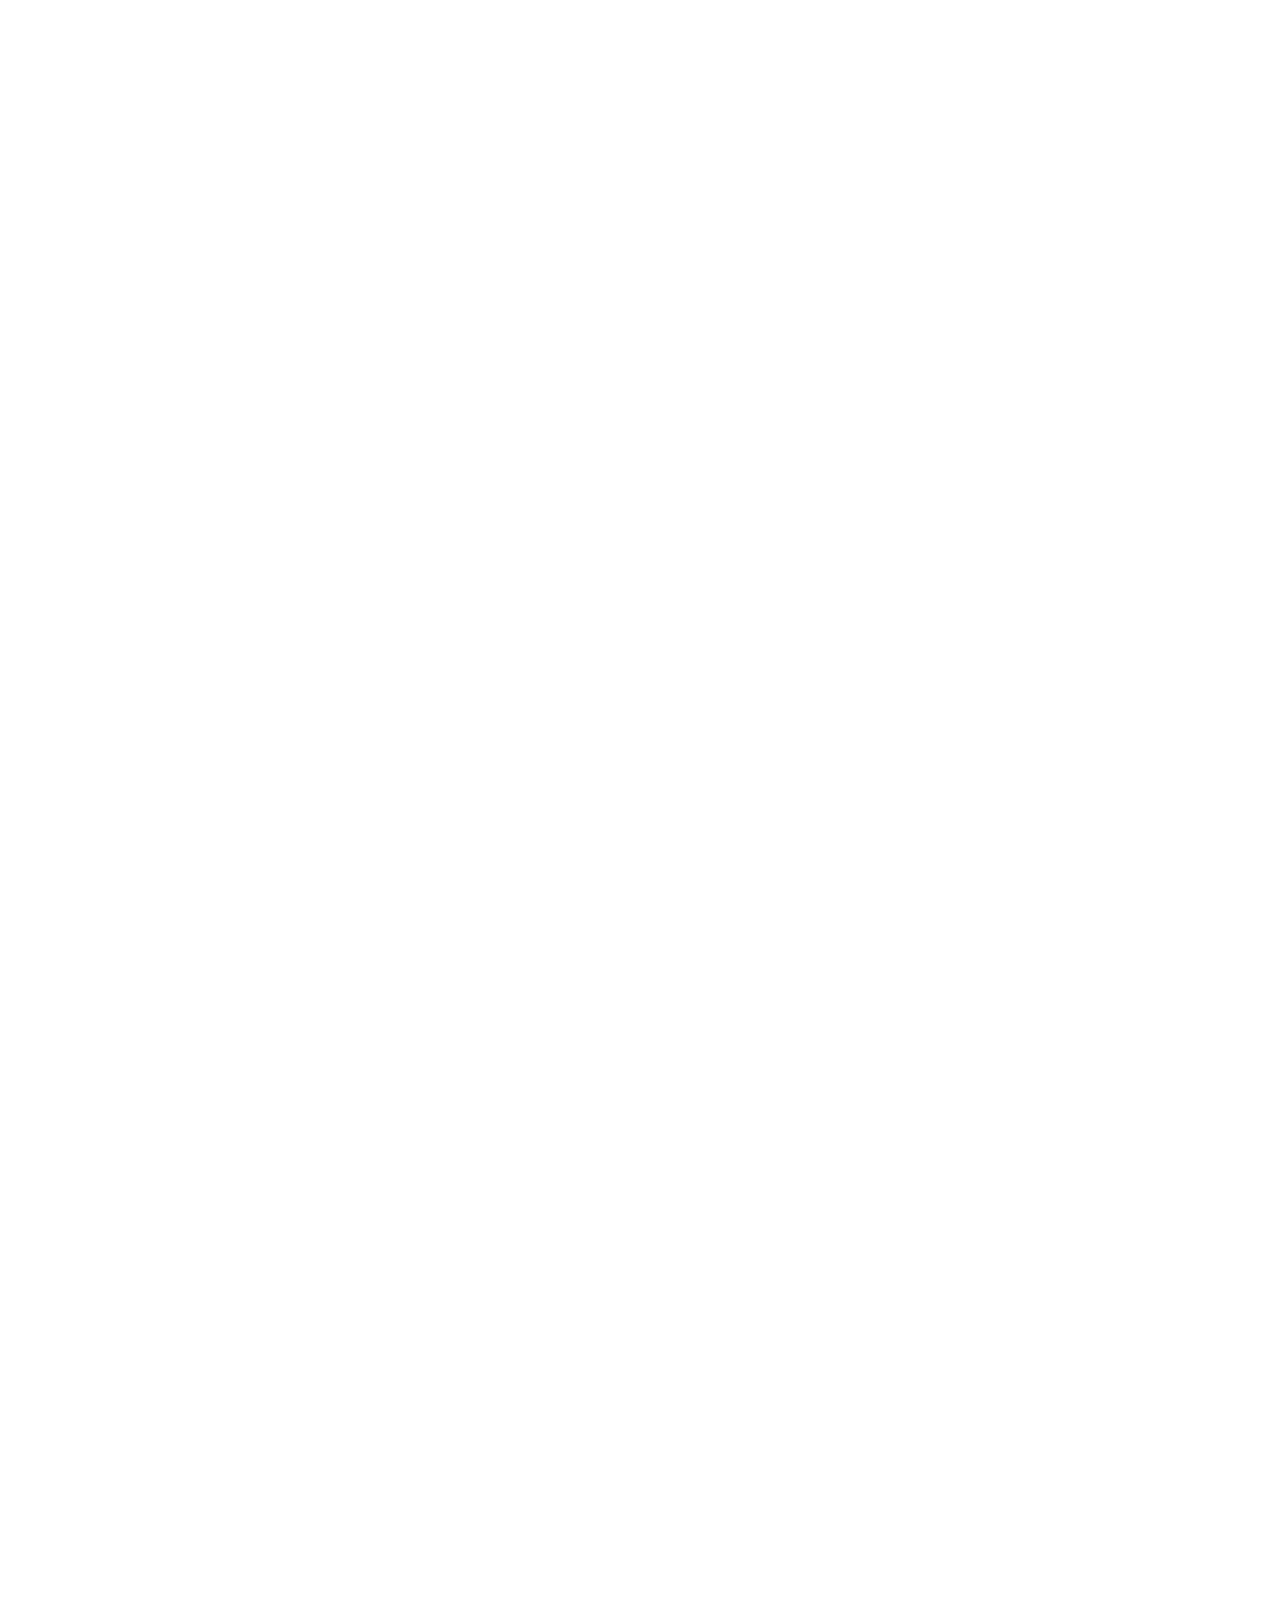
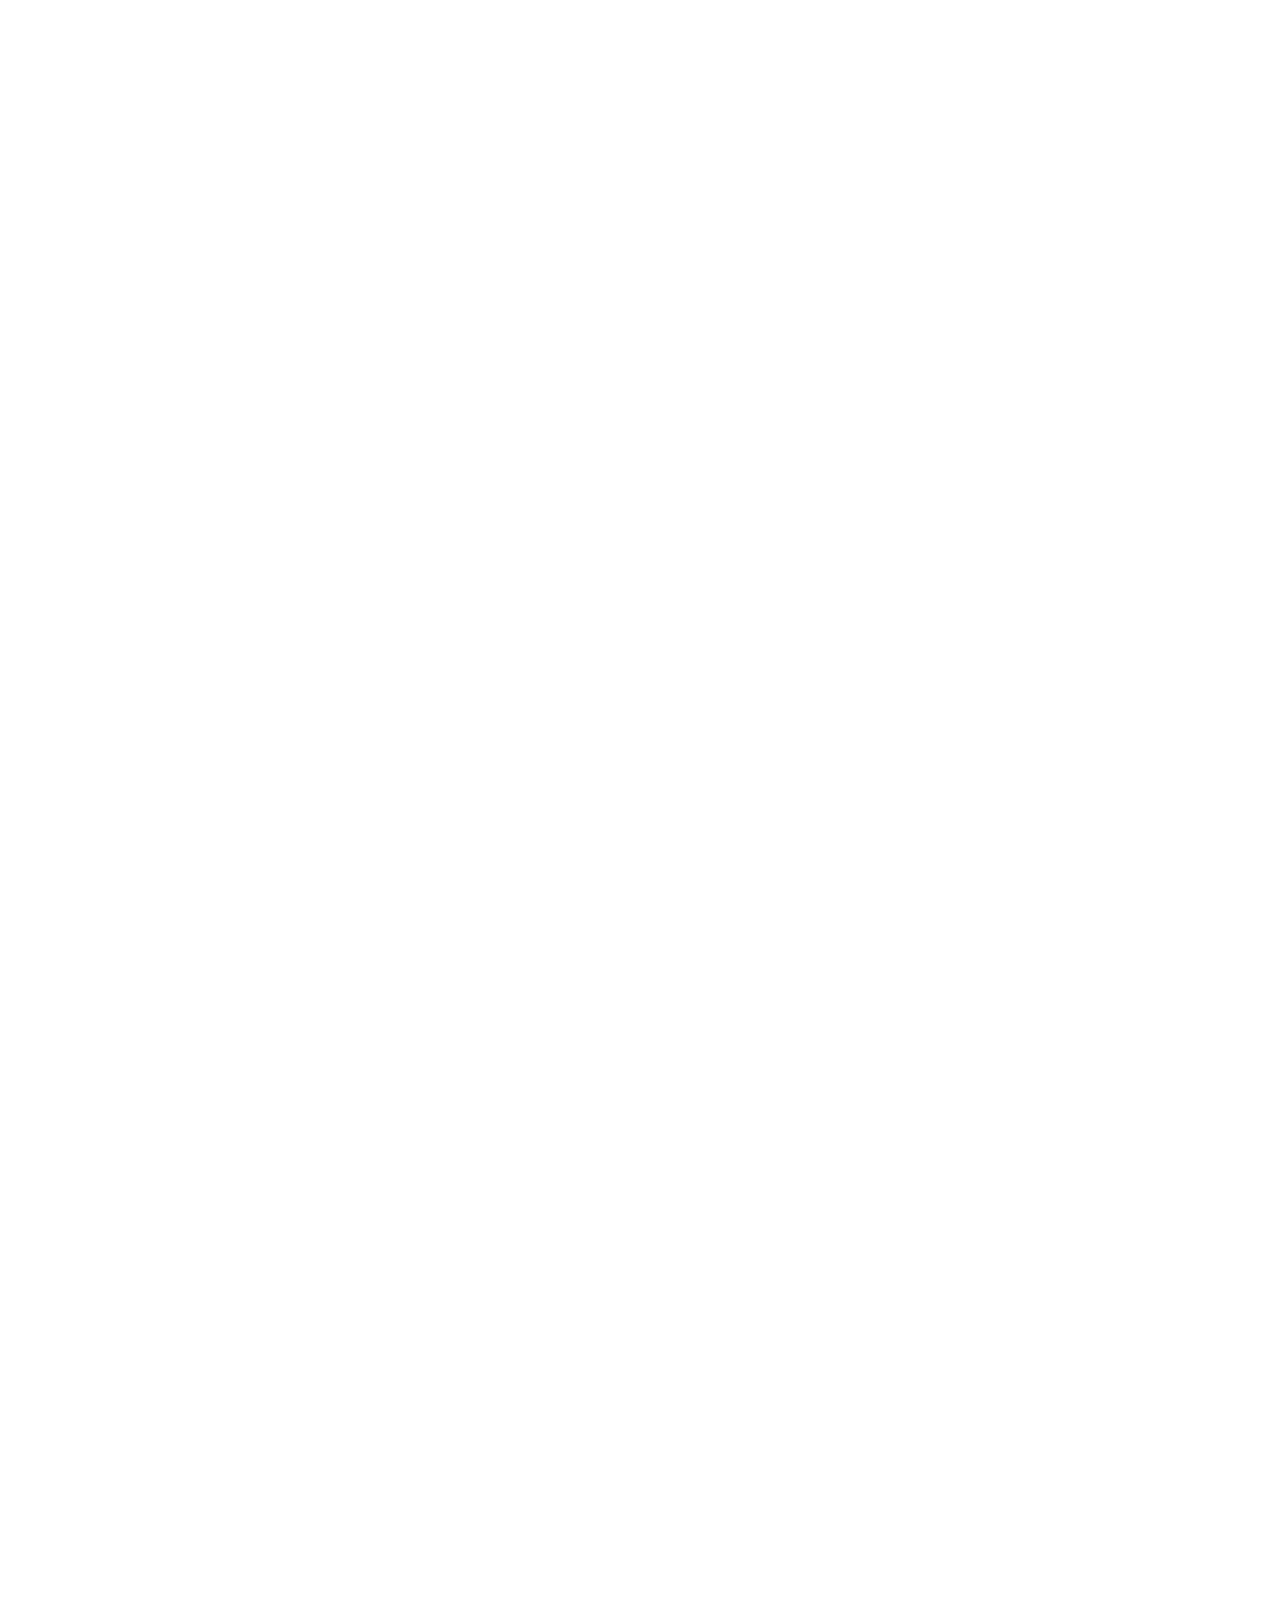
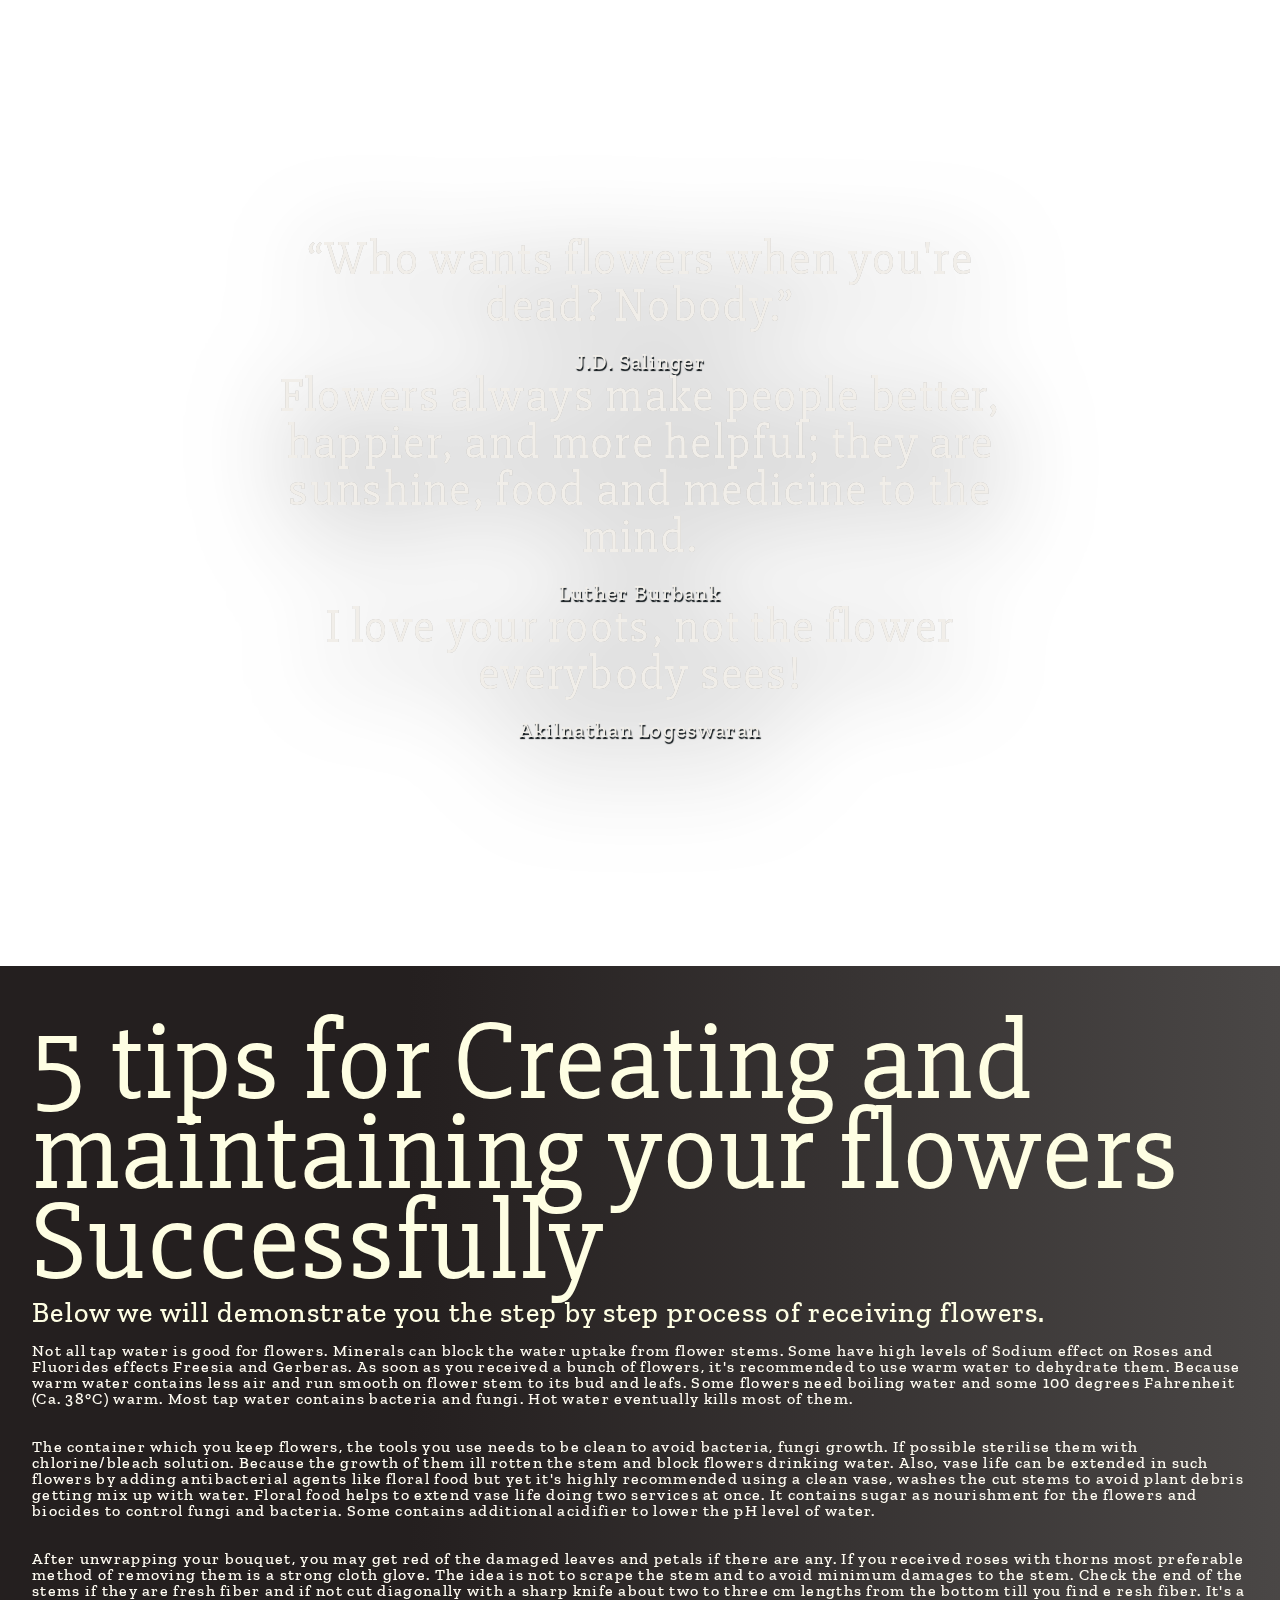
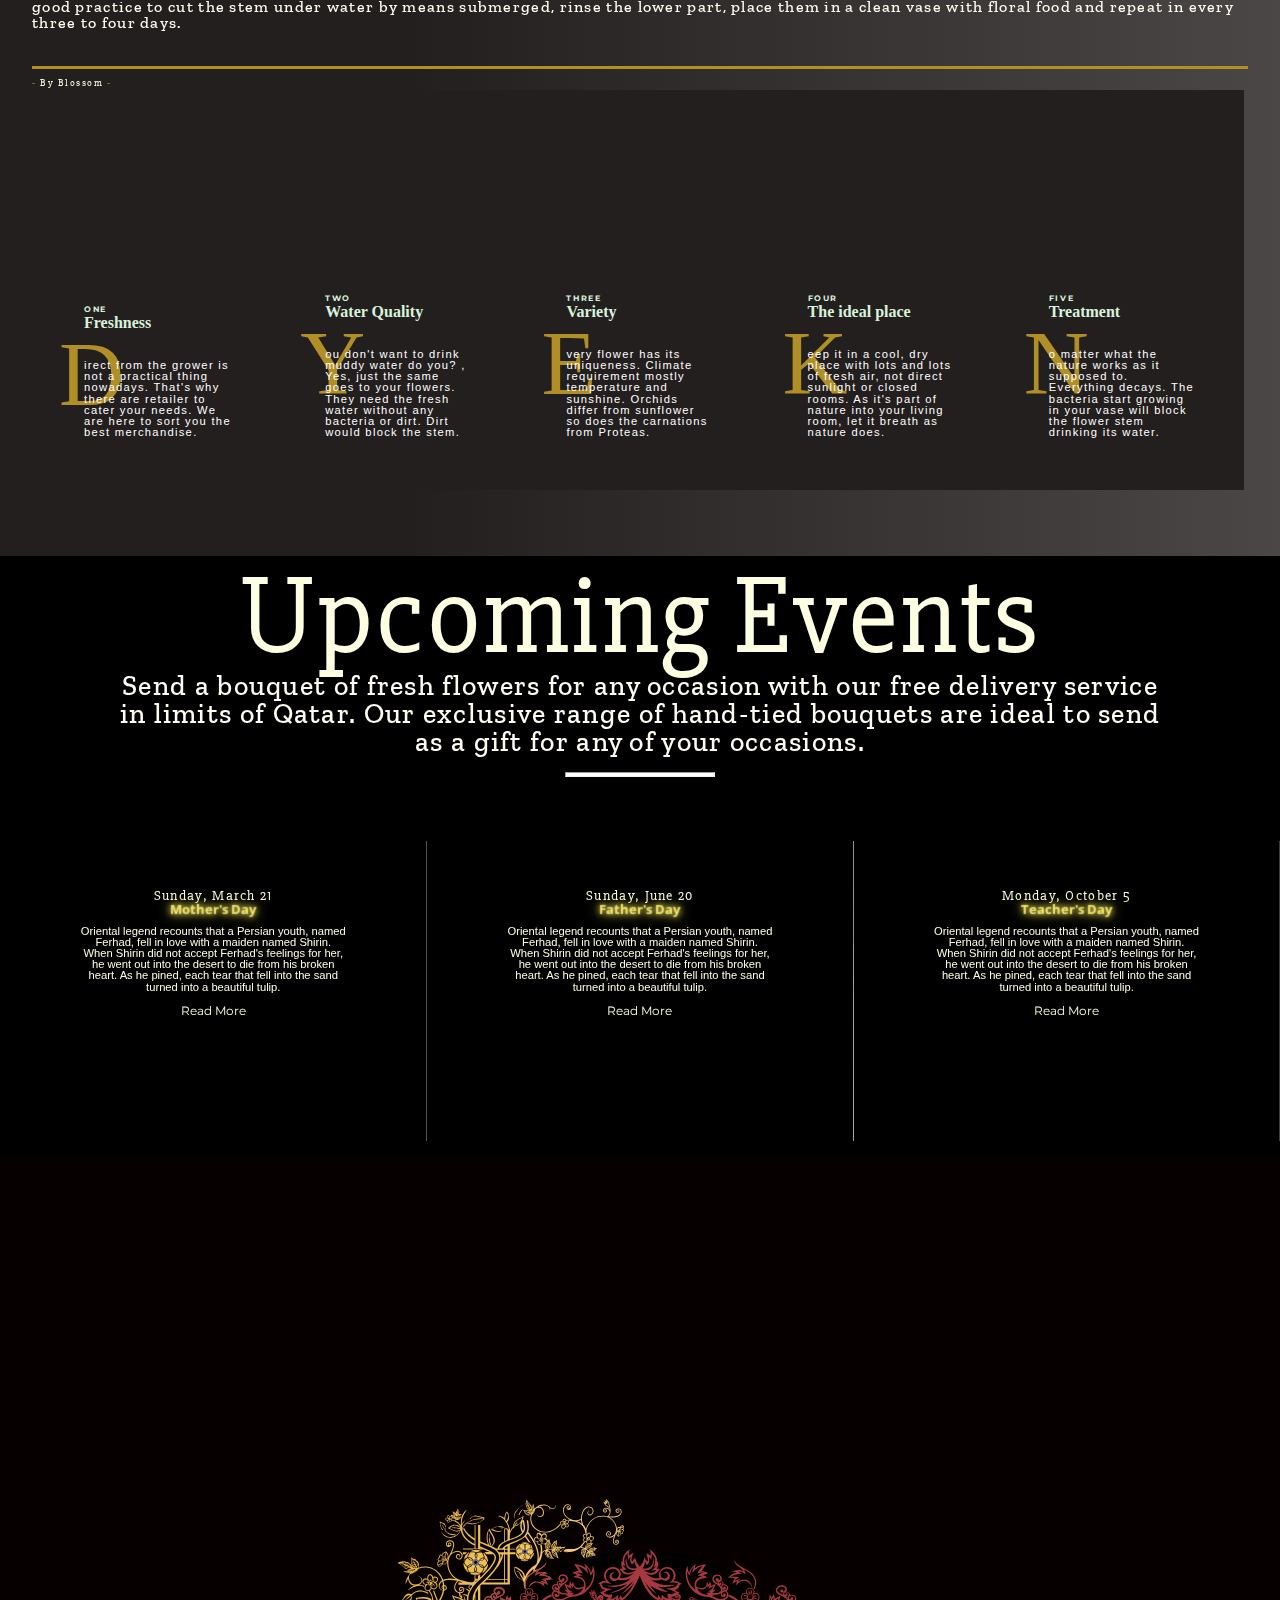
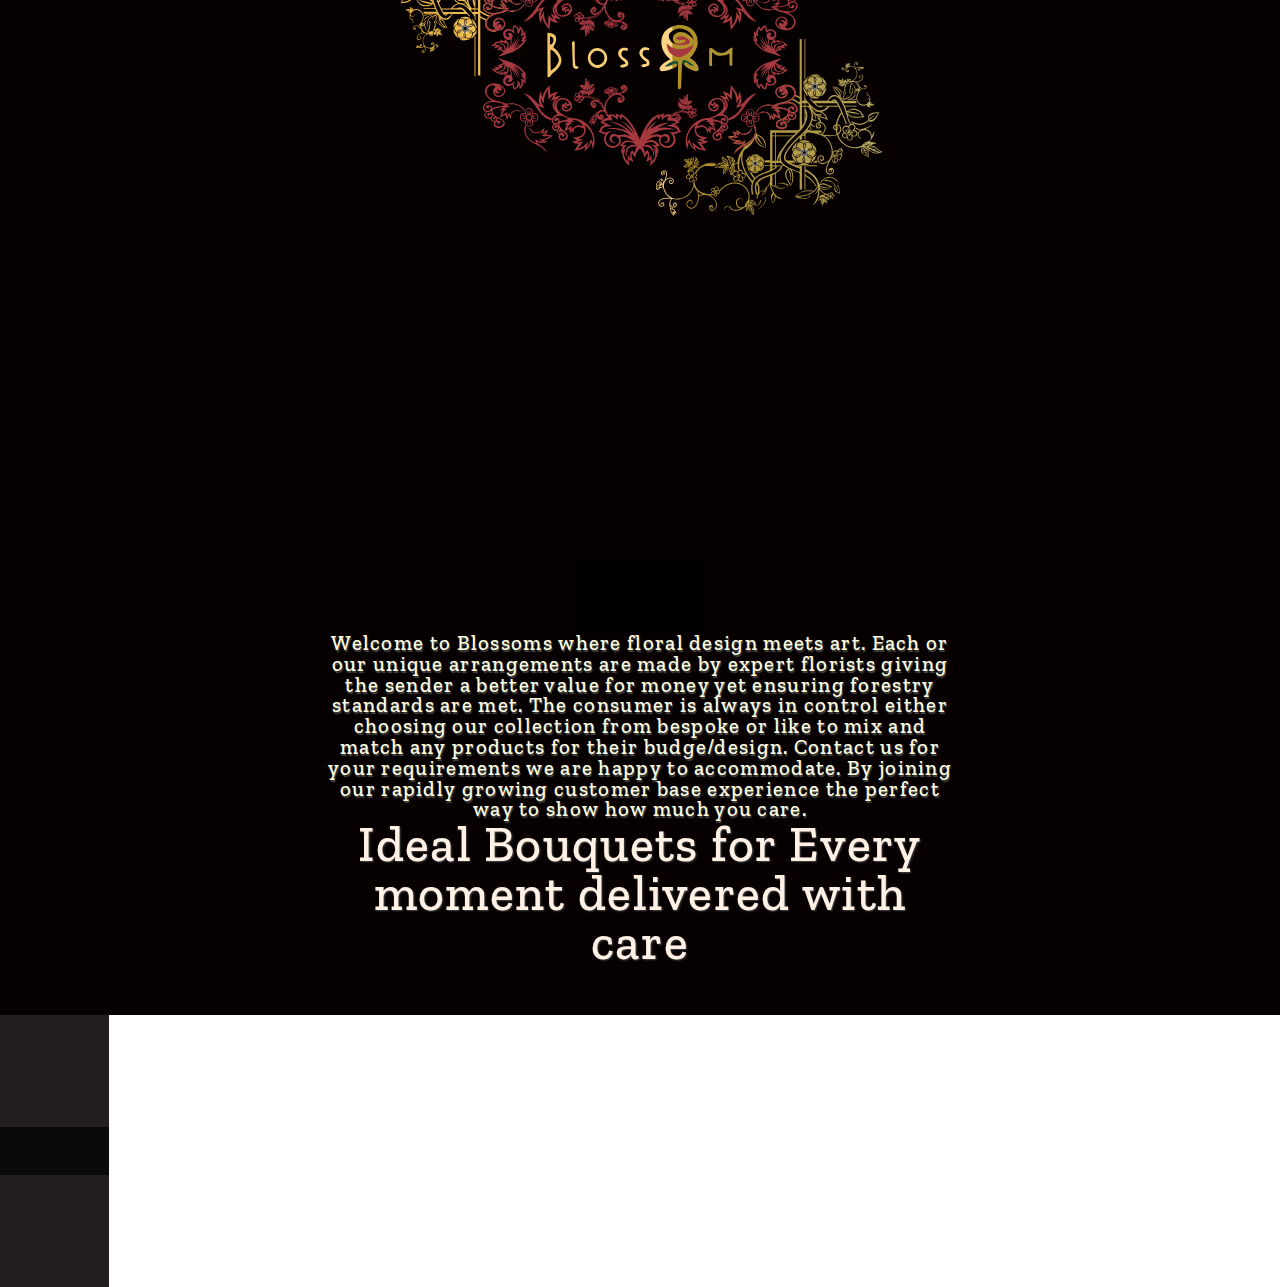
==== commit e04f8627: "init" ====
--- a/index.html
+++ b/index.html
@@ -1251,7 +1251,7 @@
                 <div class="cardlayer-overlay">
                   <div class="cardlayer-overlay__content">
                     <div class="cardlayer-overlay__content--text">
-                      <h3>Aphrodite</h3>
+                      <h3>Some Text here</h3>
                       <hr />
                       <p>
                         This will be the perfect gift for Valentines day , yep.
--- a/scss/main.css
+++ b/scss/main.css
@@ -76,7 +76,7 @@
   width: 100%;
   height: 4.4rem;
   position: relative;
-  background: #2c2b27ff;
+  background: #d8c5b6ff;
   z-index: 9;
   -webkit-box-shadow: -1px 8px 10px -12px #161a1d;
           box-shadow: -1px 8px 10px -12px #161a1d;
@@ -100,7 +100,7 @@
 }
 
 #header .nav .nav-bar {
-  background-color: #2c2b27ff;
+  background-color: #cfb8a8ff;
   position: fixed;
   right: 0;
   left: 0;
@@ -173,13 +173,14 @@
   -webkit-transition: all 650ms;
   transition: all 650ms;
   text-decoration: none;
-  color: #fff;
-  color: #fffcf2;
+  color: black;
+  color: #2c2b27ff;
   padding: 1.3rem 4rem;
   font-family: "Open Sans";
   text-transform: uppercase;
   letter-spacing: 3px;
-  font-size: 12px;
+  font-size: 13px;
+  font-weight: 700;
 }
 
 @media (min-width: 576px) {
@@ -190,7 +191,7 @@
 
 #header .nav .nav-bar ul a:hover,
 #header .nav .nav-bar ul a:active:hover {
-  color: #daa520;
+  color: #fff;
 }
 
 #header .nav .nav-bar ul a:after {
@@ -221,7 +222,7 @@
 
 @media (min-width: 576px) {
   #header .nav .nav-bar ul a:hover:after {
-    background: #daa520;
+    background: #fff;
   }
 }
 
@@ -237,7 +238,7 @@
 
 @media (min-width: 576px) {
   #header .nav .nav-bar ul a:hover:before {
-    background: #daa520;
+    background: #fff;
   }
 }
 
@@ -607,7 +608,7 @@
           align-items: center;
   -webkit-animation: expand 0.8s ease forwards;
           animation: expand 0.8s ease forwards;
-  background-color: #a63940ff;
+  background-color: #fff;
   position: relative;
   -webkit-transition: all 0.8s ease;
   transition: all 0.8s ease;
@@ -632,7 +633,7 @@
   color: #4a4e69;
   font-family: "Slabo 27px", serif;
   font-size: 100%;
-  color: #fffcf2;
+  color: #2c2b27ff;
 }
 
 @media (min-width: 576px) {
@@ -666,7 +667,7 @@
   font-weight: 500;
   color: #0c090d;
   font-family: "Slabo 27px", serif;
-  color: #fffcf2;
+  color: #2c2b27ff;
   font-size: 250%;
   margin-bottom: 20px;
   -webkit-transform: translateY(100px);
@@ -704,7 +705,7 @@
   font-weight: 500;
   color: #4a4e69;
   font-family: "Slabo 27px", serif;
-  color: #fff1e6;
+  color: #2c2b27ff;
   font-size: 100%;
   -webkit-transform: translateY(300px);
           transform: translateY(300px);
@@ -869,7 +870,7 @@
   height: 100%;
   background: url(../img/dot.png);
   background-attachment: fixed;
-  opacity: 0.5;
+  opacity: 0.05;
   mix-blend-mode: hard-light;
 }
 
@@ -2496,7 +2497,7 @@
   width: 100%;
   top: 0;
   left: 0;
-  background-color: #fffcf2;
+  background-color: #fff;
 }
 
 #sec-n .logo-circle {
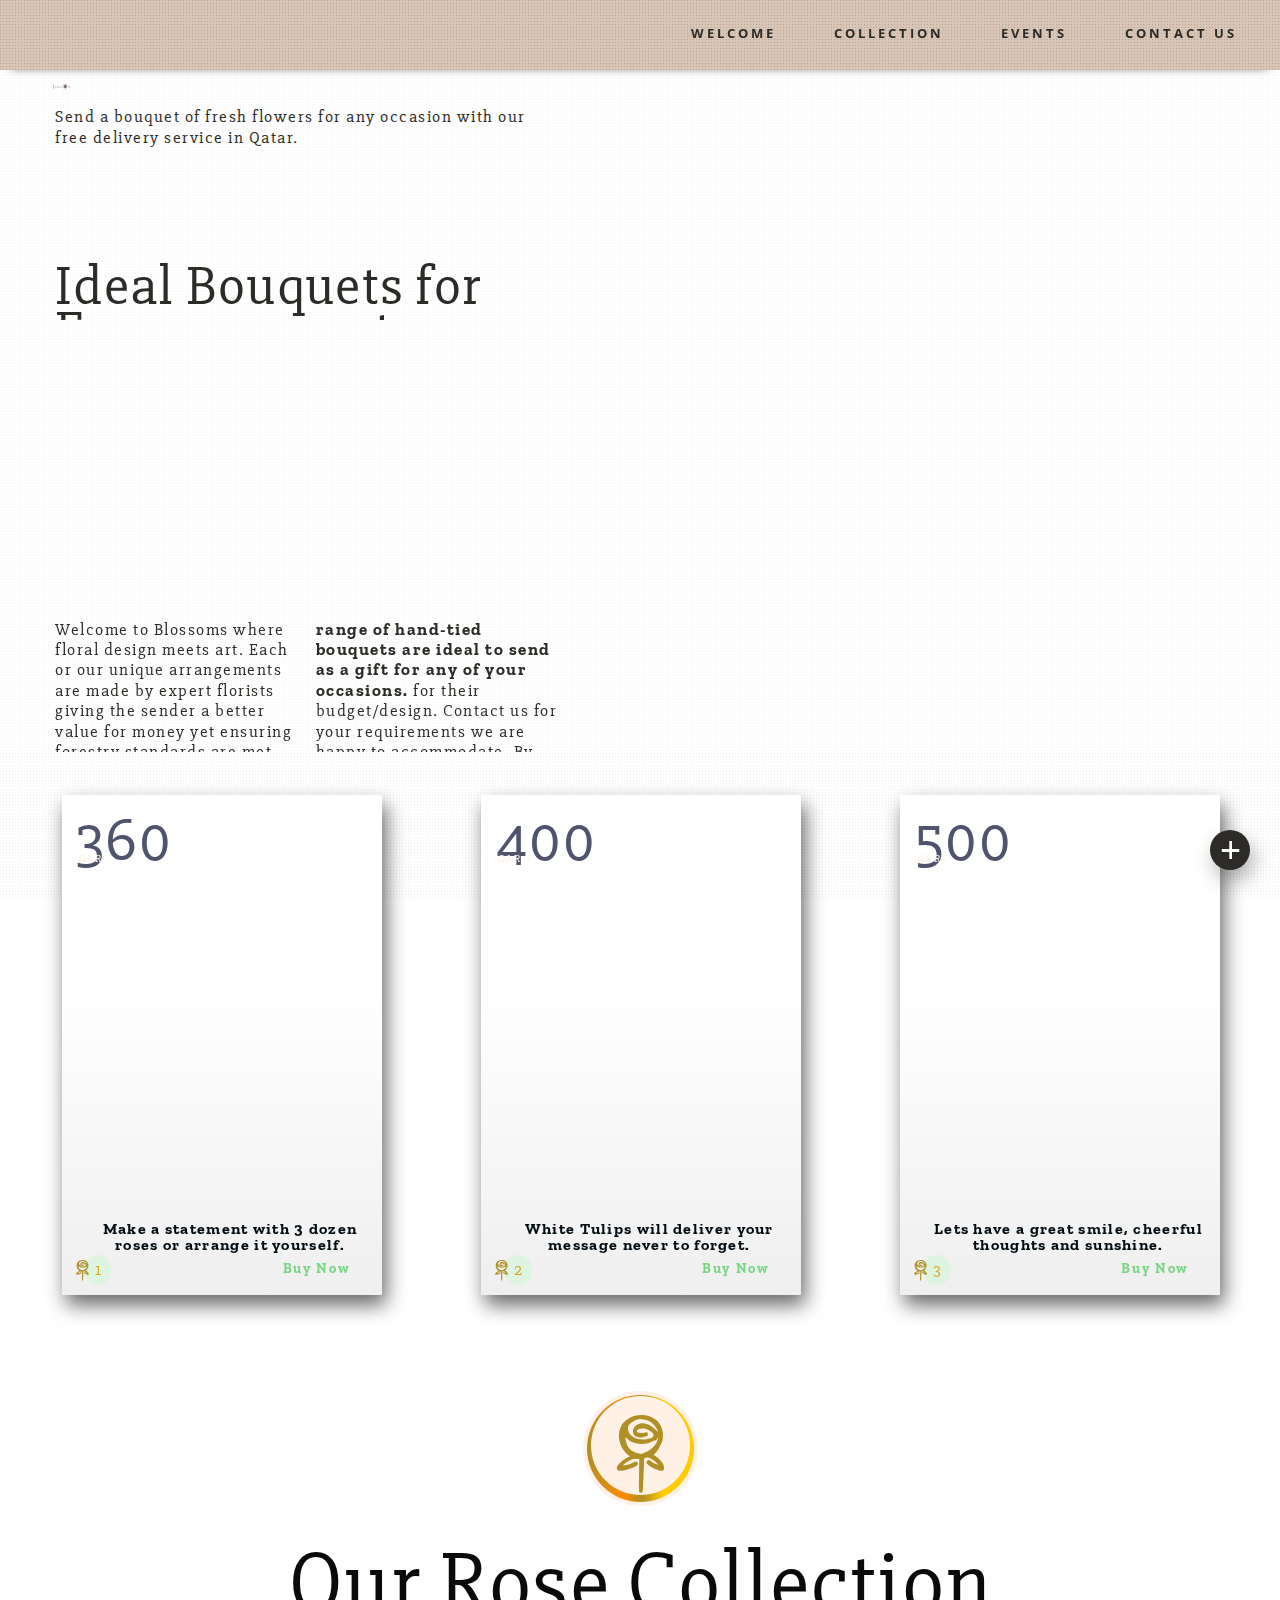
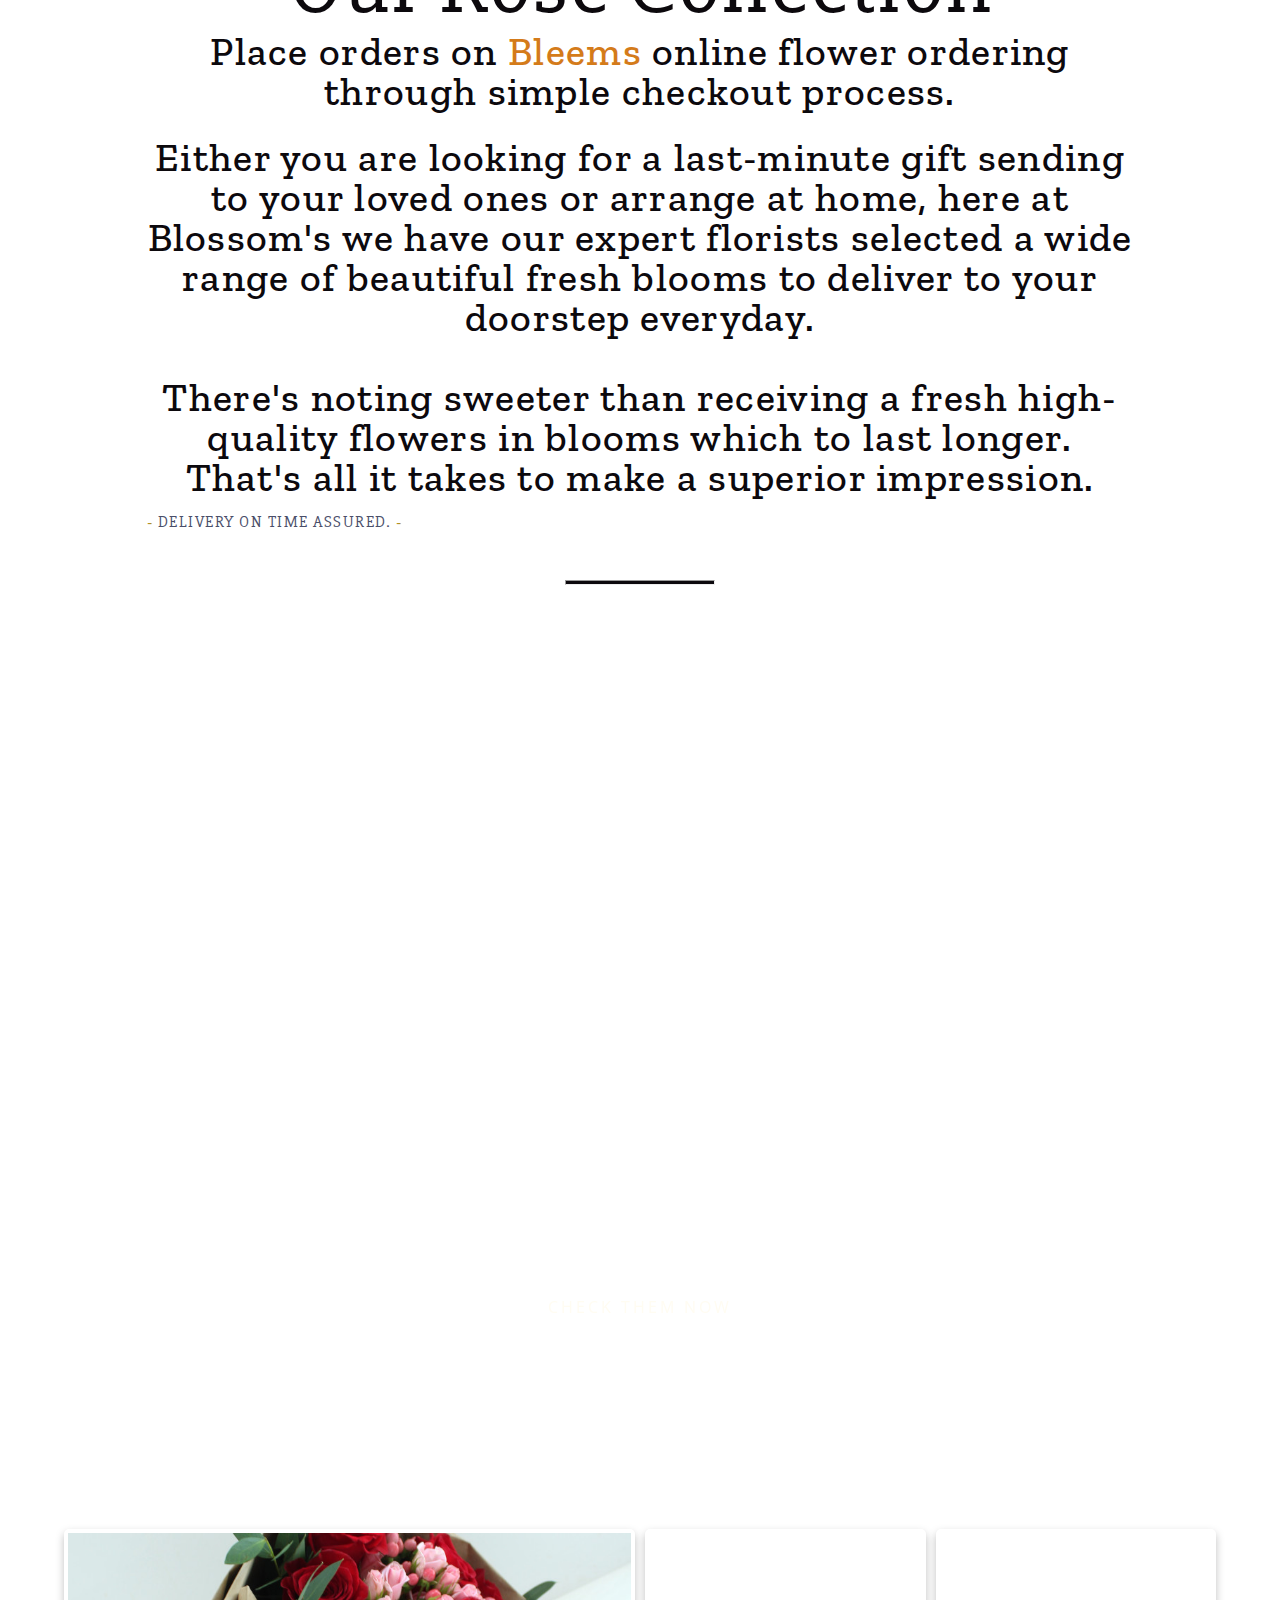
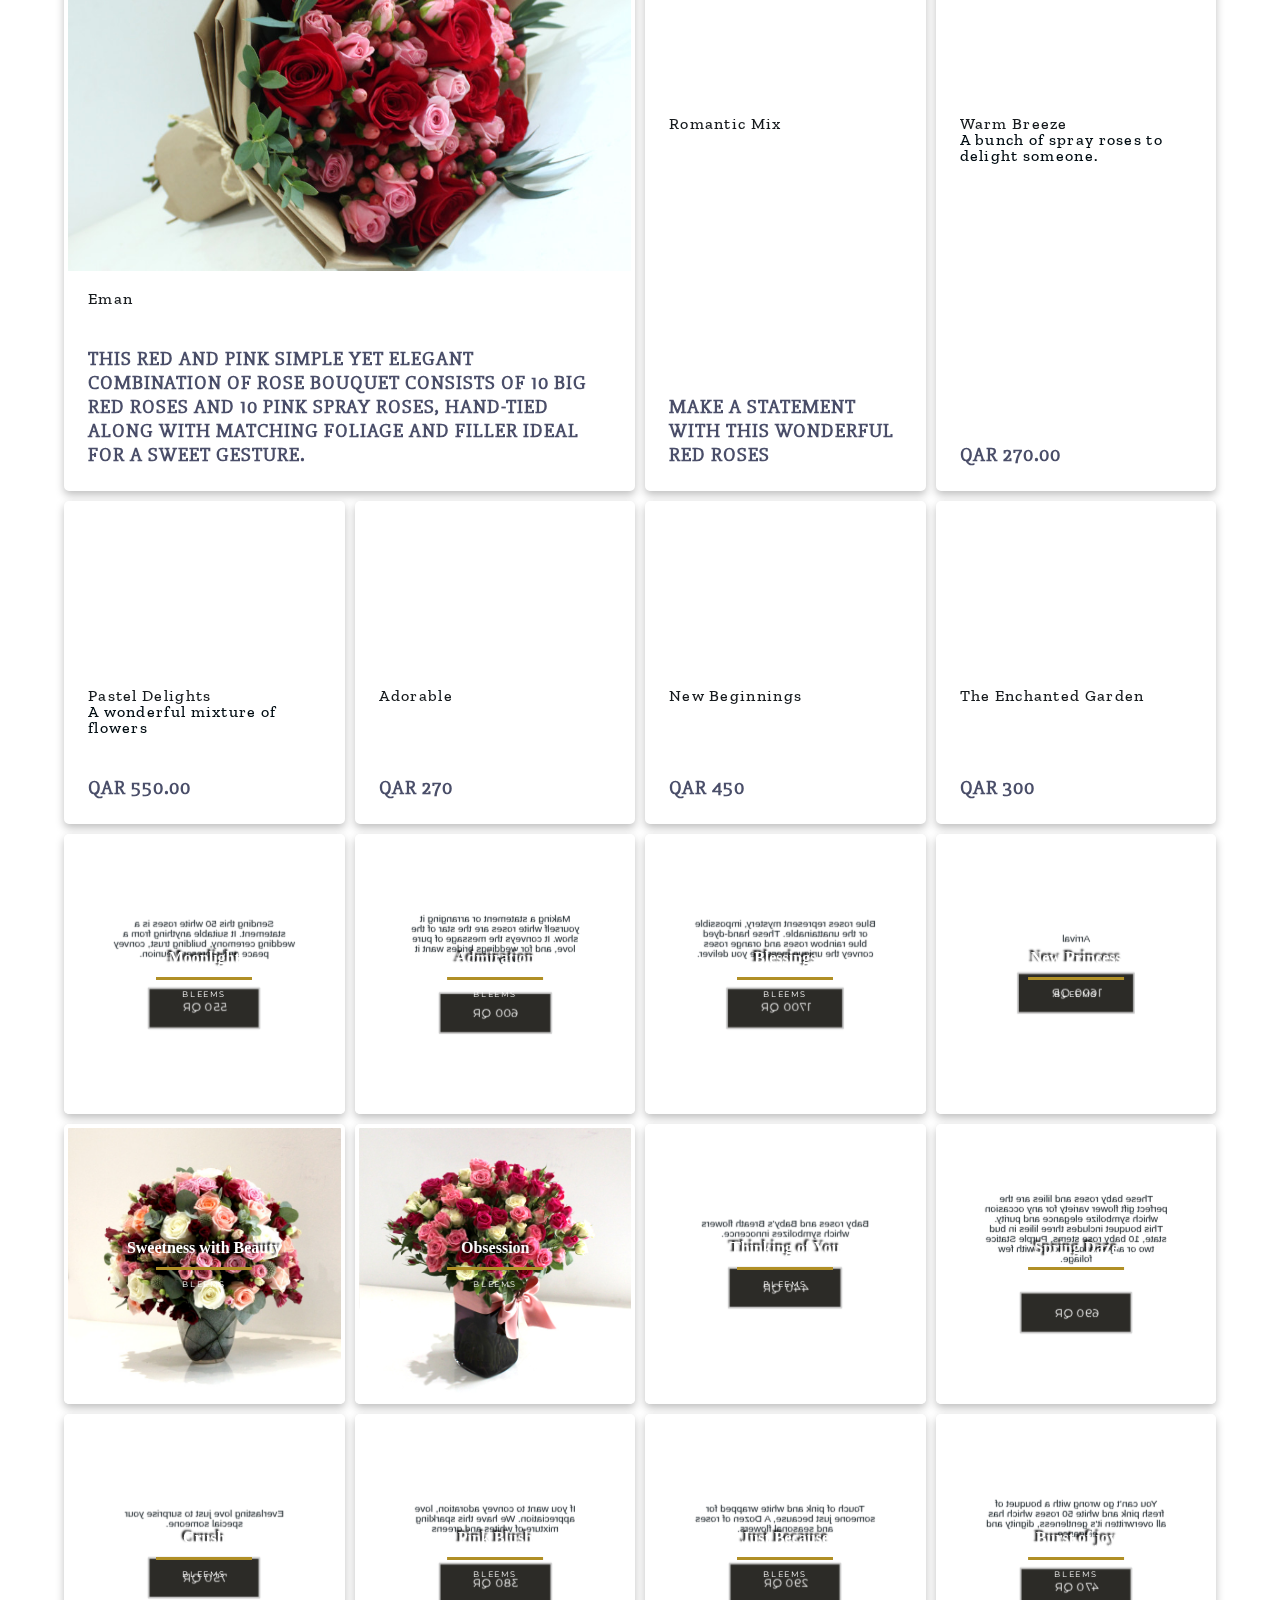
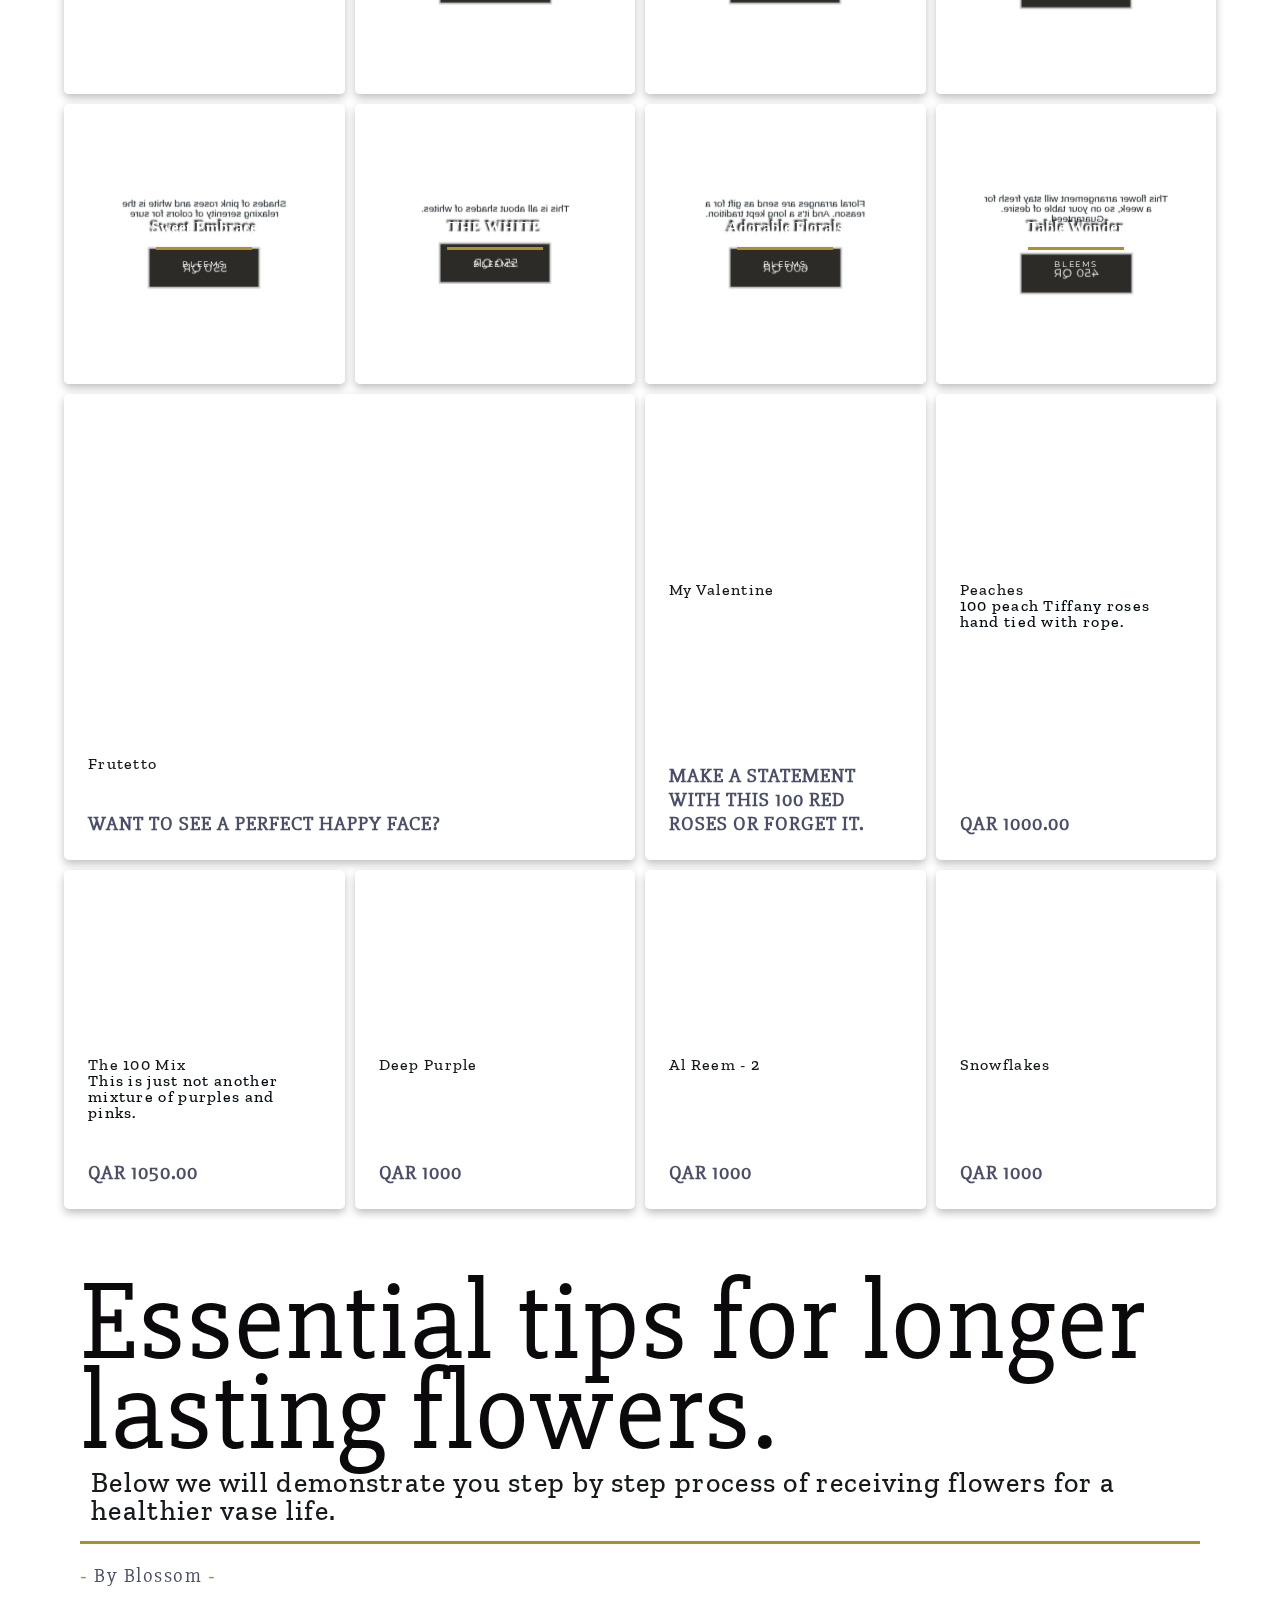
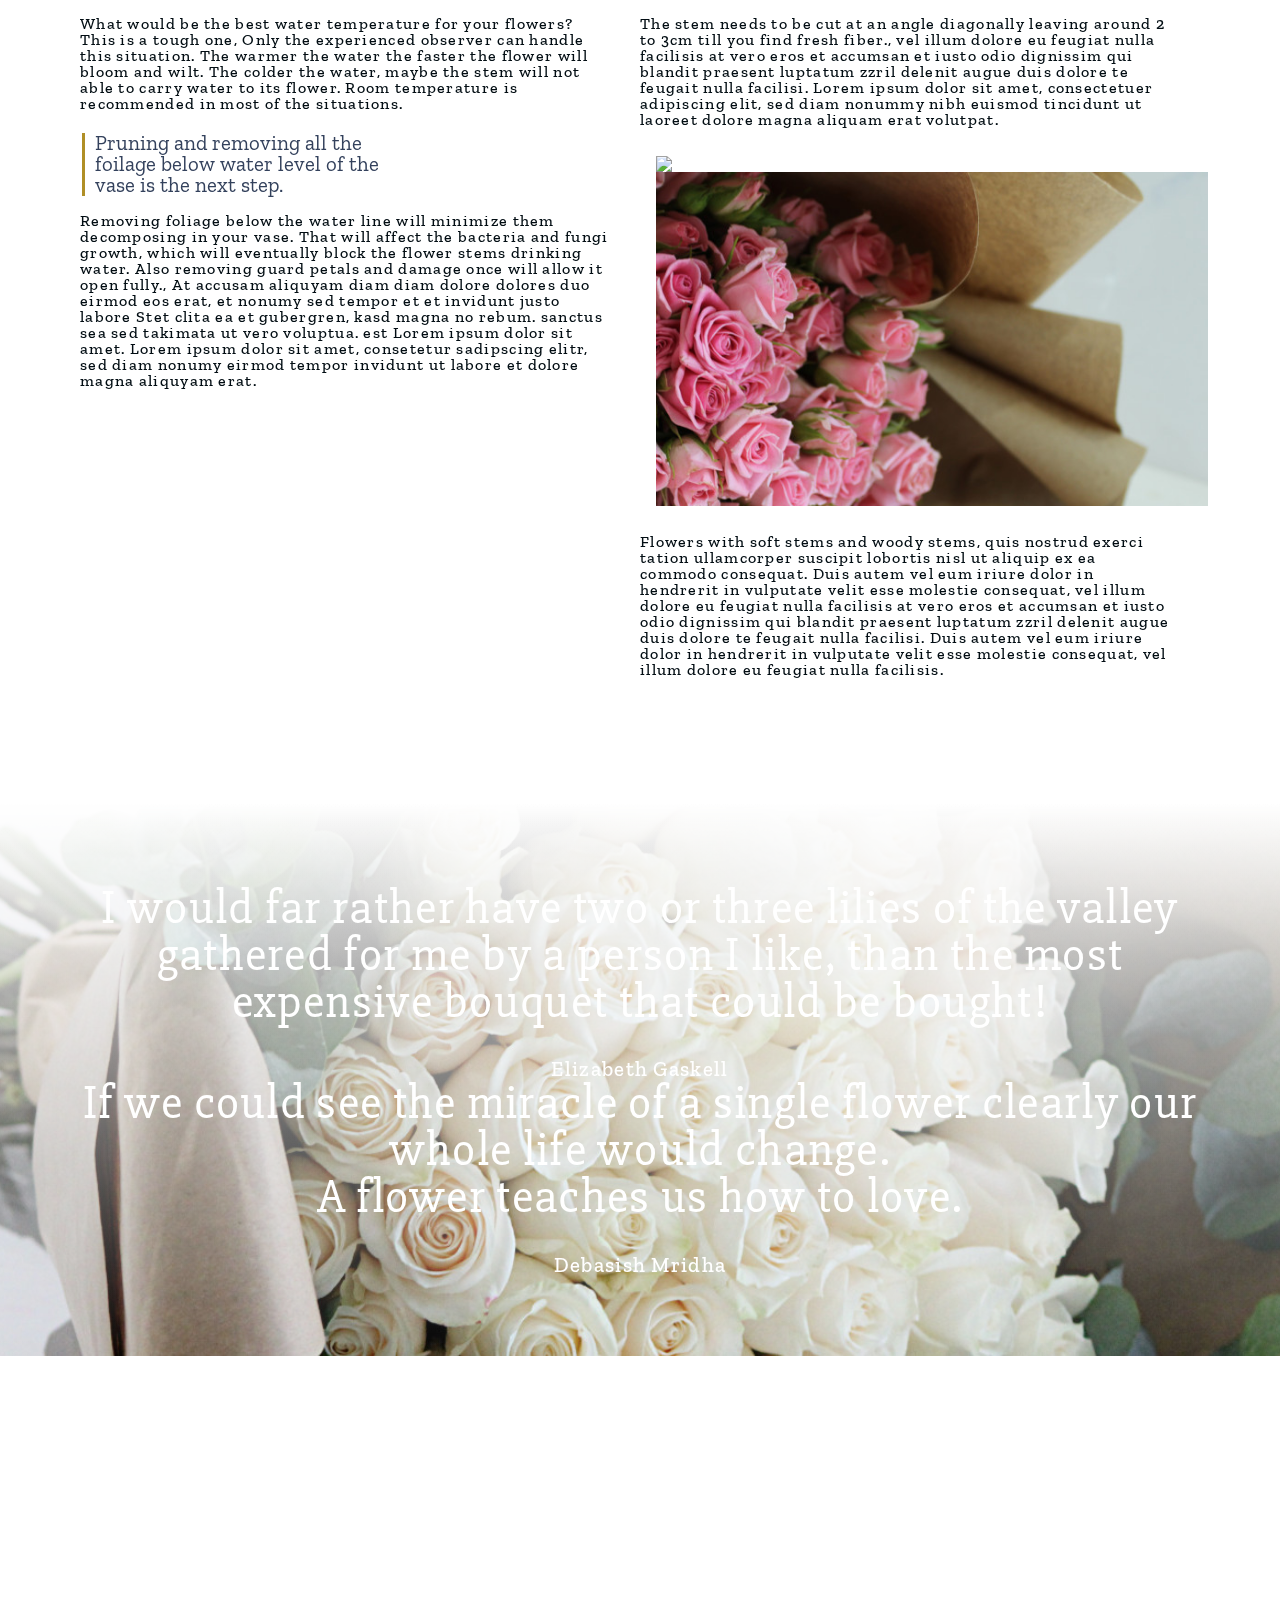
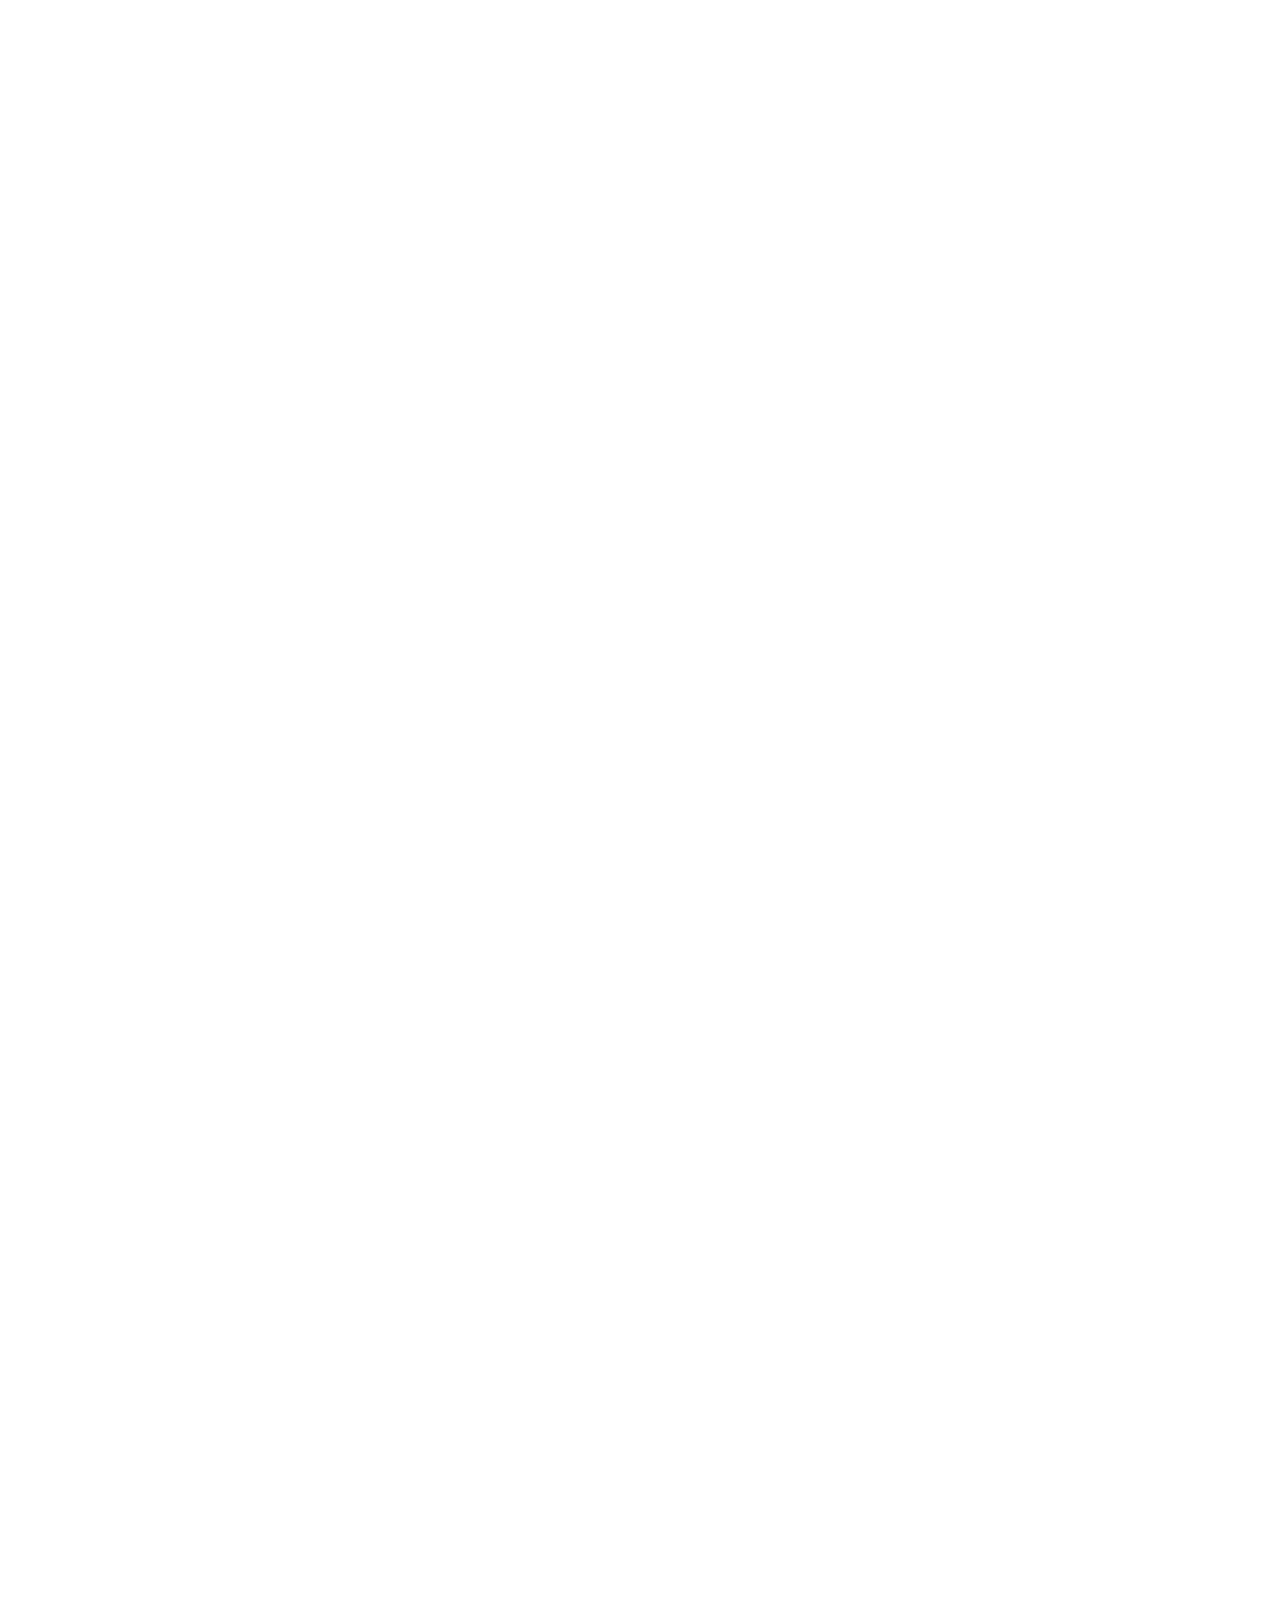
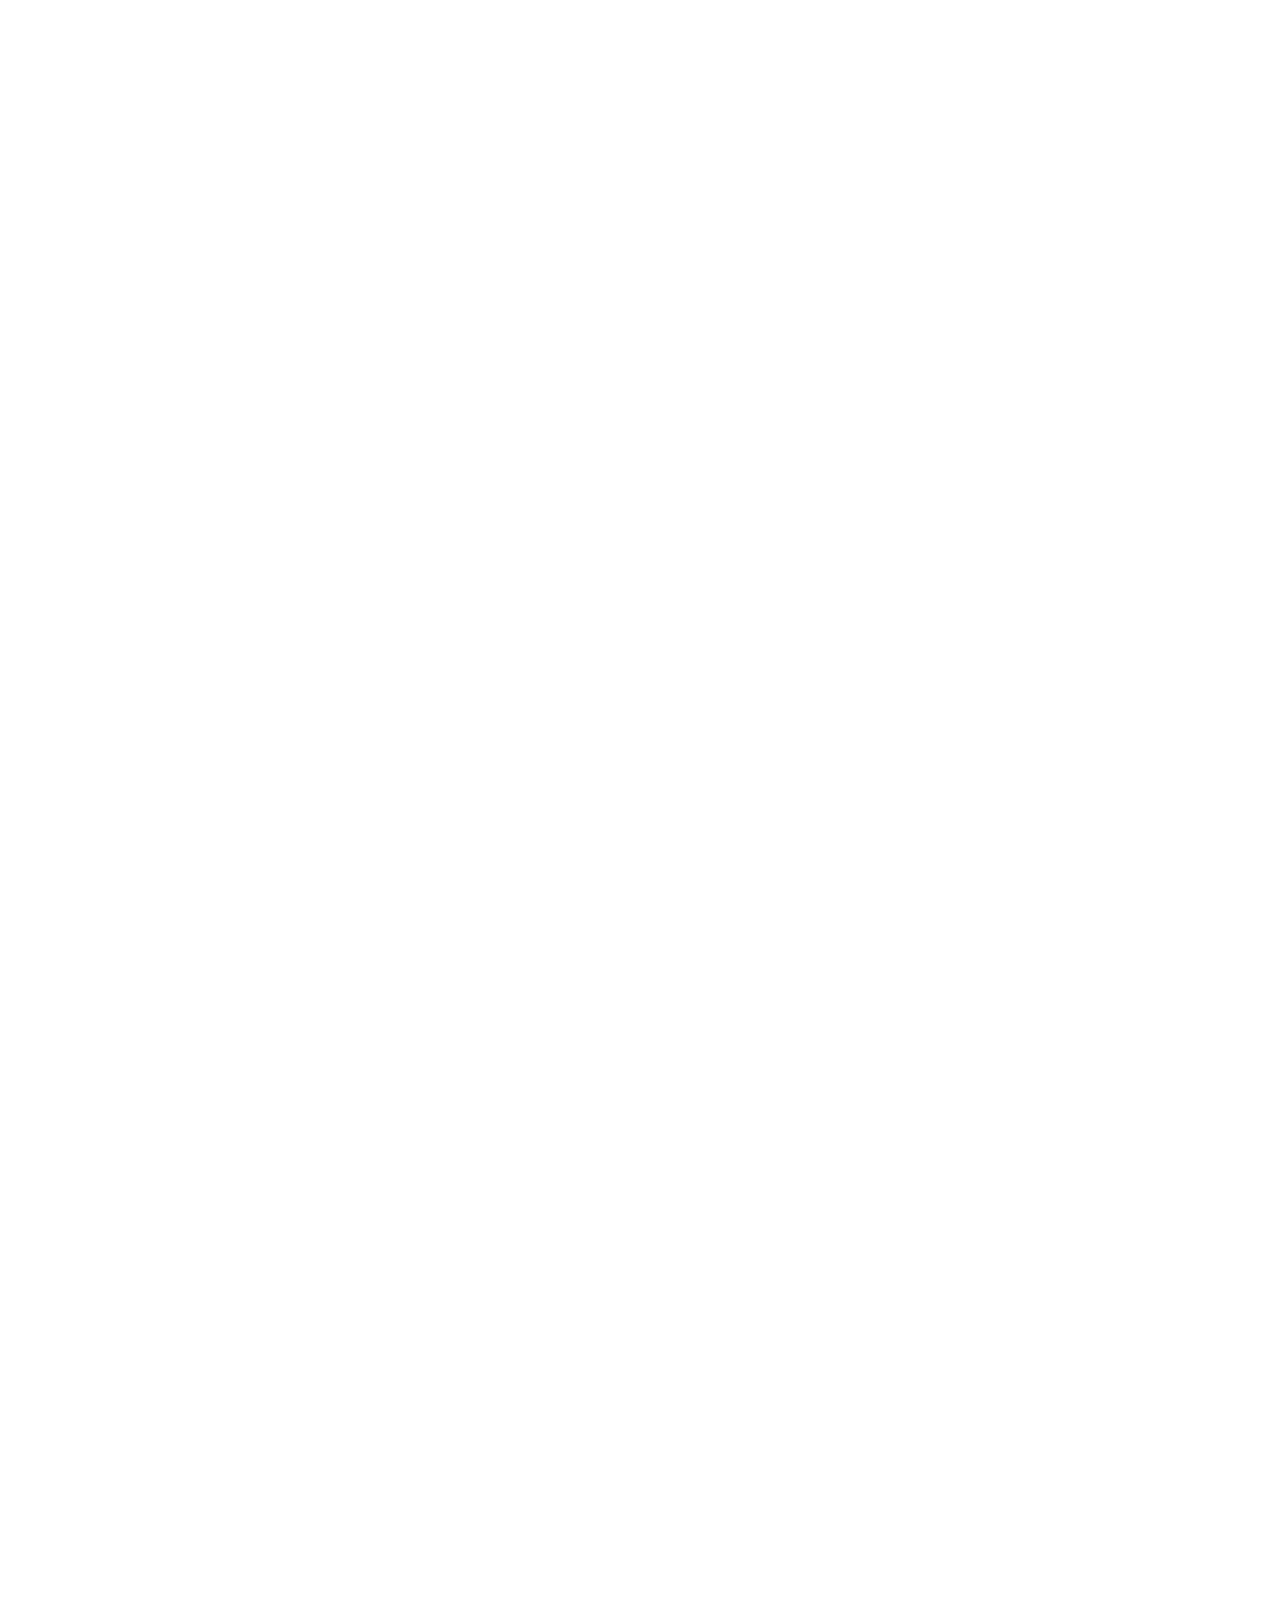
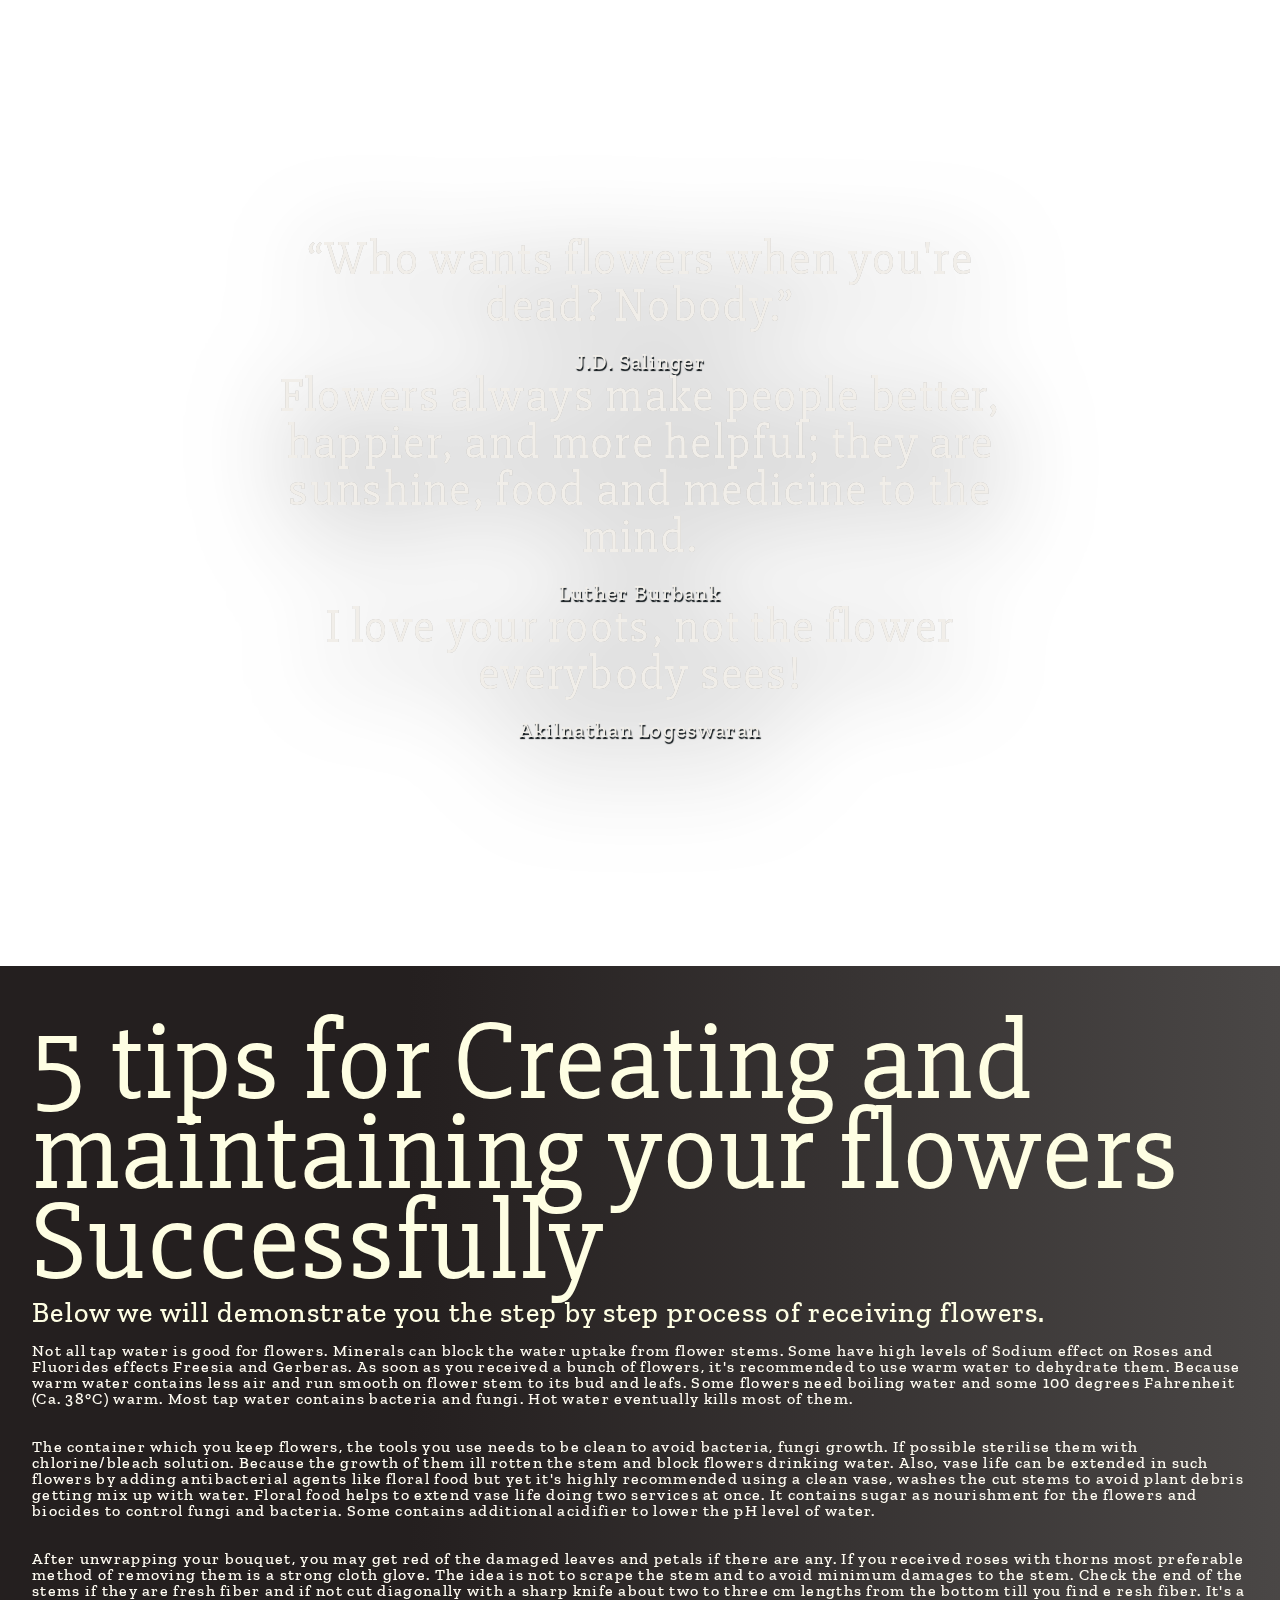
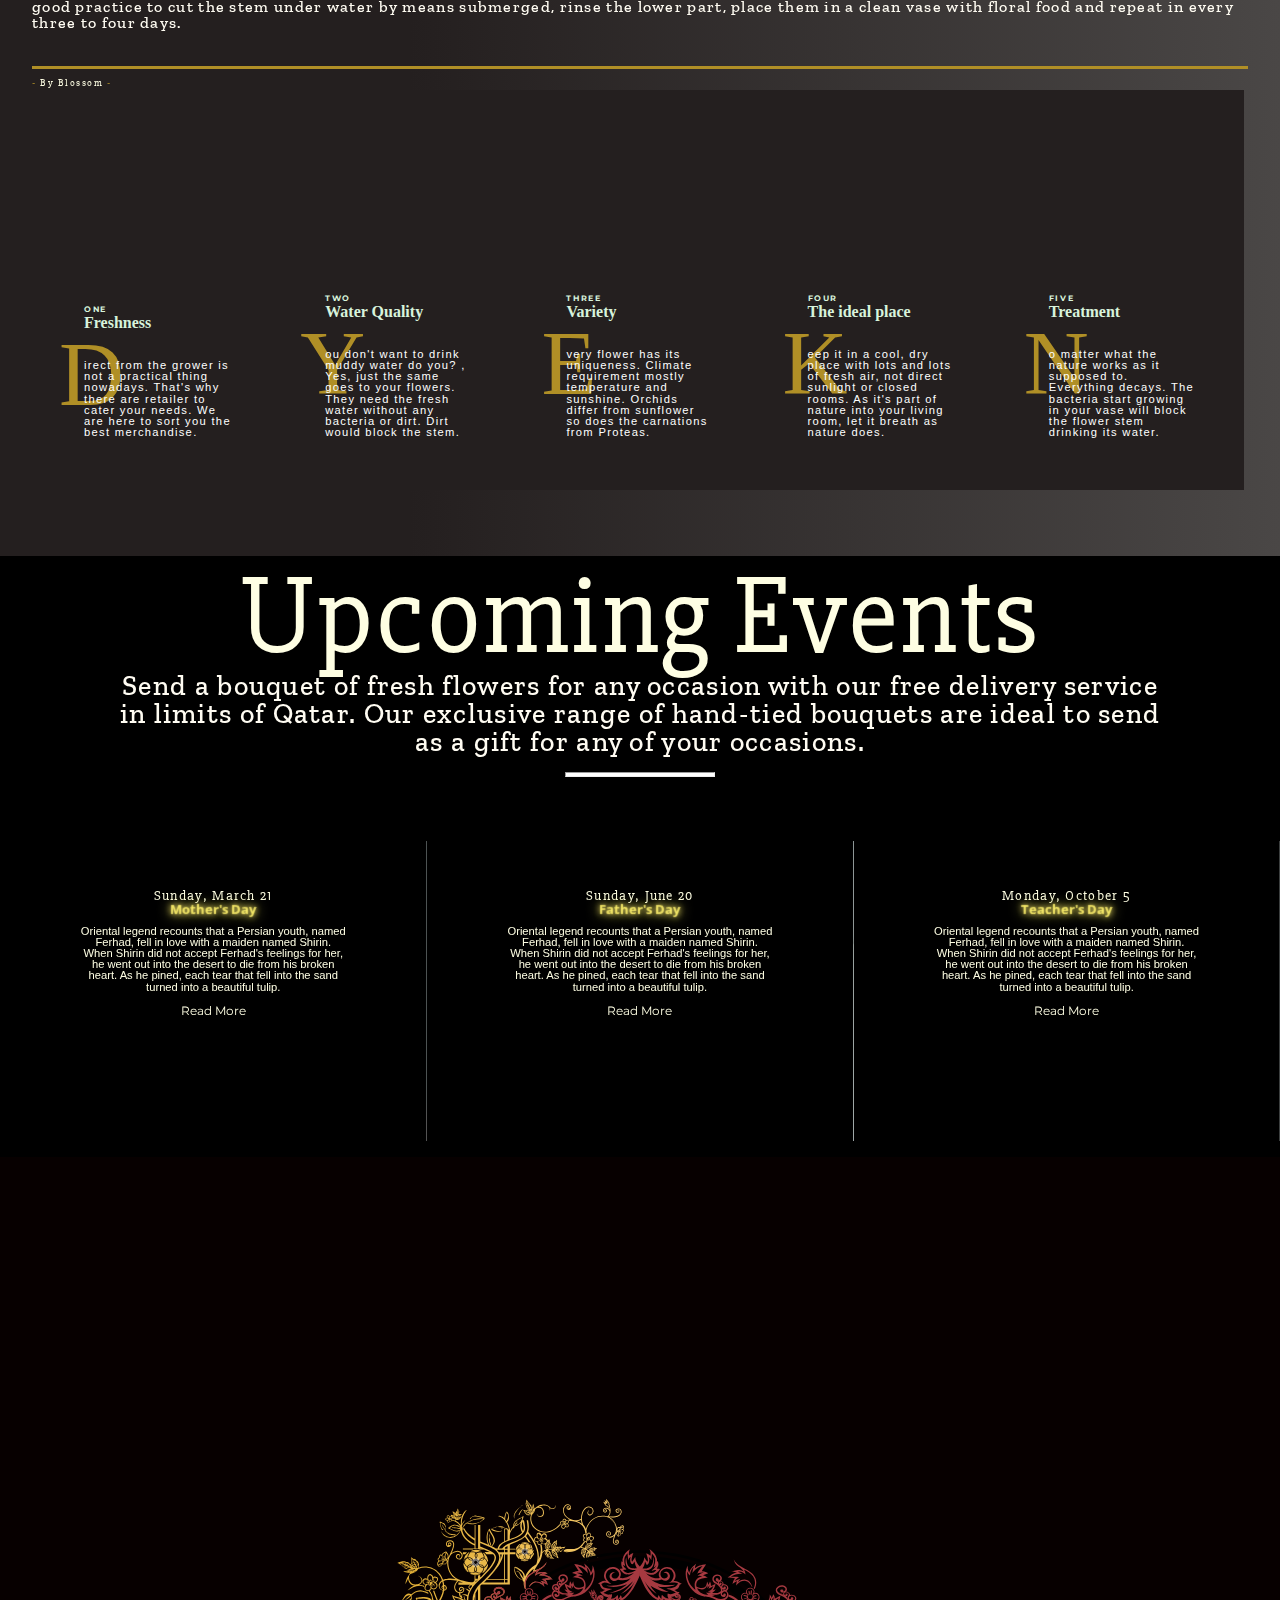
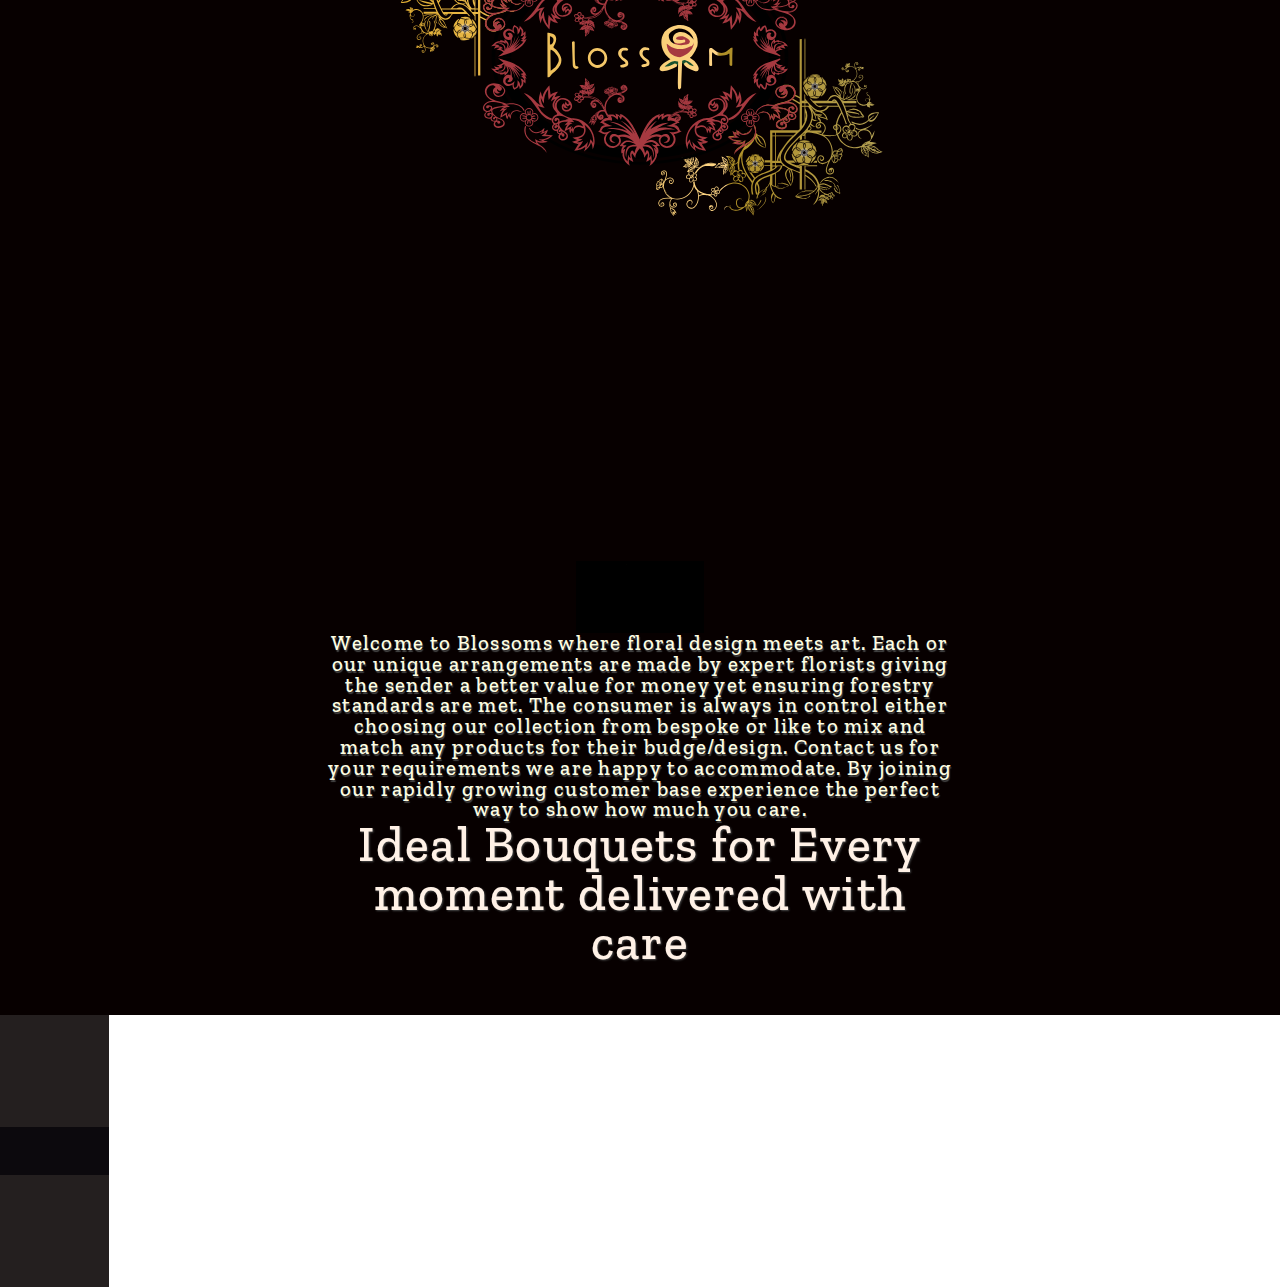
==== commit bb4f399f: "init" ====
--- a/index.html
+++ b/index.html
@@ -88,7 +88,7 @@
         <div class="img-wrapper">
           <div class="img-wrapper__inner">
             <div class="container_img">
-              <img src="https://res.cloudinary.com/dsx500kcj/image/upload/v1612106676/blossom-001/valentine-025_gj8wv8.png" alt="">
+              <img src="https://res.cloudinary.com/dsx500kcj/image/upload/v1604677364/flowerline/red-rose-100-wrapped-black-paper-005_opxu0g.png" alt="">
             </div>
           </div>
         </div>
@@ -1316,6 +1316,272 @@
                 </div>
                 <p>
                   Hot Pinks
+                </p>
+                <a
+                  href="https://www.bleems.com/qa/shop/blossom"
+                  class="btn"
+                  target="_blank"
+                  >Buy Now</a
+                >
+                <div class="gradient-overlay"></div>
+                <div class="cardlayer-overlay">
+                  <div class="cardlayer-overlay__content">
+                    <div class="cardlayer-overlay__content--text">
+                      <h3>The bunch</h3>
+                      <hr />
+                      <p>
+                        Climbing roses, spray roses bunched.
+                      </p>
+                    </div>
+                  </div>
+                </div>
+                <div class="card-footer">
+                  <ul>
+                    <li></li>
+                  </ul>
+                </div>
+              </div>
+            </div>
+             <!-- /.card card-overlay --> 
+             <div class="card card-overlay">
+              <div class="img al"></div>
+              <div class="info">
+                <h3>700</h3>
+                <small>QAR</small>
+                <div class="item-no">
+                  <div class="count">34</div>
+                  <div class="logo"></div>        
+                </div>
+                <p>
+                  Happy happy happy
+                </p>
+                <a
+                  href="https://www.bleems.com/qa/shop/blossom"
+                  class="btn"
+                  target="_blank"
+                  >Buy Now</a
+                >
+                <div class="gradient-overlay"></div>
+                <div class="cardlayer-overlay">
+                  <div class="cardlayer-overlay__content">
+                    <div class="cardlayer-overlay__content--text">
+                      <h3>The bunch</h3>
+                      <hr />
+                      <p>
+                        Climbing roses, spray roses bunched.
+                      </p>
+                    </div>
+                  </div>
+                </div>
+                <div class="card-footer">
+                  <ul>
+                    <li></li>
+                  </ul>
+                </div>
+              </div>
+            </div>
+             <!-- /.card card-overlay --> 
+             <div class="card card-overlay">
+              <div class="img am"></div>
+              <div class="info">
+                <h3>650</h3>
+                <small>QAR</small>
+                <div class="item-no">
+                  <div class="count">35</div>
+                  <div class="logo"></div>        
+                </div>
+                <p>
+                  Just collected from my Garden
+                </p>
+                <a
+                  href="https://www.bleems.com/qa/shop/blossom"
+                  class="btn"
+                  target="_blank"
+                  >Buy Now</a
+                >
+                <div class="gradient-overlay"></div>
+                <div class="cardlayer-overlay">
+                  <div class="cardlayer-overlay__content">
+                    <div class="cardlayer-overlay__content--text">
+                      <h3>The bunch</h3>
+                      <hr />
+                      <p>
+                        Climbing roses, spray roses bunched.
+                      </p>
+                    </div>
+                  </div>
+                </div>
+                <div class="card-footer">
+                  <ul>
+                    <li></li>
+                  </ul>
+                </div>
+              </div>
+            </div>
+             <!-- /.card card-overlay --> 
+             <div class="card card-overlay">
+              <div class="img an"></div>
+              <div class="info">
+                <h3>1200</h3>
+                <small>QAR</small>
+                <div class="item-no">
+                  <div class="count">36</div>
+                  <div class="logo"></div>        
+                </div>
+                <p>
+                  Eustoma white
+                </p>
+                <a
+                  href="https://www.bleems.com/qa/shop/blossom"
+                  class="btn"
+                  target="_blank"
+                  >Buy Now</a
+                >
+                <div class="gradient-overlay"></div>
+                <div class="cardlayer-overlay">
+                  <div class="cardlayer-overlay__content">
+                    <div class="cardlayer-overlay__content--text">
+                      <h3>The bunch</h3>
+                      <hr />
+                      <p>
+                        Climbing roses, spray roses bunched.
+                      </p>
+                    </div>
+                  </div>
+                </div>
+                <div class="card-footer">
+                  <ul>
+                    <li></li>
+                  </ul>
+                </div>
+              </div>
+            </div>
+             <!-- /.card card-overlay --> 
+             <div class="card card-overlay">
+              <div class="img ao"></div>
+              <div class="info">
+                <h3>1200</h3>
+                <small>QAR</small>
+                <div class="item-no">
+                  <div class="count">37</div>
+                  <div class="logo"></div>        
+                </div>
+                <p>
+                  Spray roses Peach
+                </p>
+                <a
+                  href="https://www.bleems.com/qa/shop/blossom"
+                  class="btn"
+                  target="_blank"
+                  >Buy Now</a
+                >
+                <div class="gradient-overlay"></div>
+                <div class="cardlayer-overlay">
+                  <div class="cardlayer-overlay__content">
+                    <div class="cardlayer-overlay__content--text">
+                      <h3>The bunch</h3>
+                      <hr />
+                      <p>
+                        Climbing roses, spray roses bunched.
+                      </p>
+                    </div>
+                  </div>
+                </div>
+                <div class="card-footer">
+                  <ul>
+                    <li></li>
+                  </ul>
+                </div>
+              </div>
+            </div>
+             <!-- /.card card-overlay --> 
+             <div class="card card-overlay">
+              <div class="img ap"></div>
+              <div class="info">
+                <h3>520</h3>
+                <small>QAR</small>
+                <div class="item-no">
+                  <div class="count">38</div>
+                  <div class="logo"></div>        
+                </div>
+                <p>
+                  White roses
+                </p>
+                <a
+                  href="https://www.bleems.com/qa/shop/blossom"
+                  class="btn"
+                  target="_blank"
+                  >Buy Now</a
+                >
+                <div class="gradient-overlay"></div>
+                <div class="cardlayer-overlay">
+                  <div class="cardlayer-overlay__content">
+                    <div class="cardlayer-overlay__content--text">
+                      <h3>The bunch</h3>
+                      <hr />
+                      <p>
+                        Climbing roses, spray roses bunched.
+                      </p>
+                    </div>
+                  </div>
+                </div>
+                <div class="card-footer">
+                  <ul>
+                    <li></li>
+                  </ul>
+                </div>
+              </div>
+            </div>
+             <!-- /.card card-overlay --> 
+             <div class="card card-overlay">
+              <div class="img aq"></div>
+              <div class="info">
+                <h3>400</h3>
+                <small>QAR</small>
+                <div class="item-no">
+                  <div class="count">39</div>
+                  <div class="logo"></div>        
+                </div>
+                <p>
+                  ANANAS
+                </p>
+                <a
+                  href="https://www.bleems.com/qa/shop/blossom"
+                  class="btn"
+                  target="_blank"
+                  >Buy Now</a
+                >
+                <div class="gradient-overlay"></div>
+                <div class="cardlayer-overlay">
+                  <div class="cardlayer-overlay__content">
+                    <div class="cardlayer-overlay__content--text">
+                      <h3>The bunch</h3>
+                      <hr />
+                      <p>
+                        Climbing roses, spray roses bunched.
+                      </p>
+                    </div>
+                  </div>
+                </div>
+                <div class="card-footer">
+                  <ul>
+                    <li></li>
+                  </ul>
+                </div>
+              </div>
+            </div>
+             <!-- /.card card-overlay --> 
+             <div class="card card-overlay">
+              <div class="img ar"></div>
+              <div class="info">
+                <h3>700</h3>
+                <small>QAR</small>
+                <div class="item-no">
+                  <div class="count">40</div>
+                  <div class="logo"></div>        
+                </div>
+                <p>
+                  Orange Crush
                 </p>
                 <a
                   href="https://www.bleems.com/qa/shop/blossom"
--- a/scss/main.css
+++ b/scss/main.css
@@ -1366,6 +1366,41 @@
   background-size: cover;
 }
 
+#sec-w #prdt-carousel .owl-carousel .card .img.al {
+  background-image: url(https://res.cloudinary.com/dsx500kcj/image/upload/v1613841840/flowerline/yello-white-roses-001_yldcst.png);
+  background-size: cover;
+}
+
+#sec-w #prdt-carousel .owl-carousel .card .img.am {
+  background-image: url(https://res.cloudinary.com/dsx500kcj/image/upload/v1613841838/flowerline/garden-001_aqvjrh.png);
+  background-size: cover;
+}
+
+#sec-w #prdt-carousel .owl-carousel .card .img.an {
+  background-image: url(https://res.cloudinary.com/dsx500kcj/image/upload/v1613841844/flowerline/white-green-flowers-002_gusxrh.png);
+  background-size: cover;
+}
+
+#sec-w #prdt-carousel .owl-carousel .card .img.ao {
+  background-image: url(https://res.cloudinary.com/dsx500kcj/image/upload/v1613841838/flowerline/spray-peach-roses-roses-002_blyeh8.png);
+  background-size: cover;
+}
+
+#sec-w #prdt-carousel .owl-carousel .card .img.ap {
+  background-image: url(https://res.cloudinary.com/dsx500kcj/image/upload/v1613841845/flowerline/white-pink-wrap-001_itzvy2.png);
+  background-size: cover;
+}
+
+#sec-w #prdt-carousel .owl-carousel .card .img.aq {
+  background-image: url(https://res.cloudinary.com/dsx500kcj/image/upload/v1613842634/flowerline/ananas-001_r9ijxn.png);
+  background-size: cover;
+}
+
+#sec-w #prdt-carousel .owl-carousel .card .img.ar {
+  background-image: url(https://res.cloudinary.com/dsx500kcj/image/upload/v1613843139/flowerline/orange-pink-092_eubdsj.png);
+  background-size: cover;
+}
+
 #sec-w #prdt-carousel .owl-carousel .card .info {
   top: 0;
   left: 0;
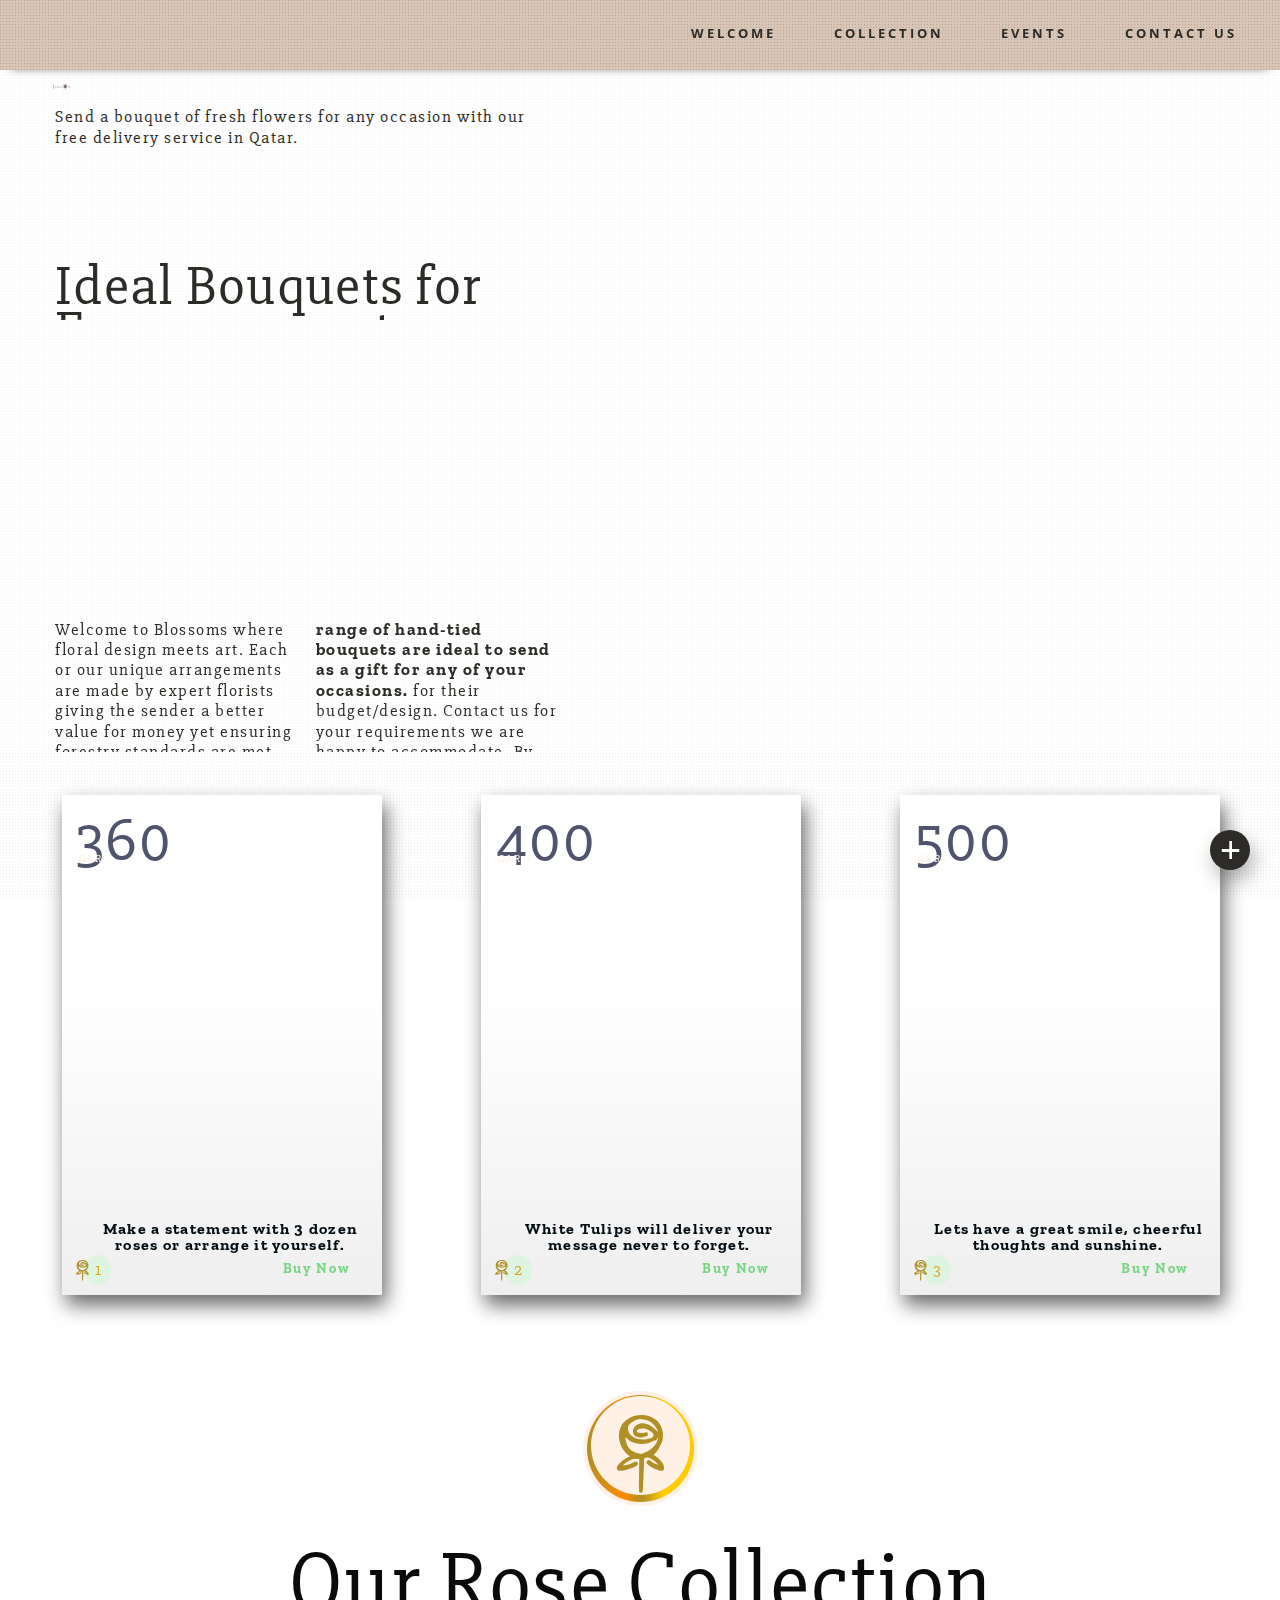
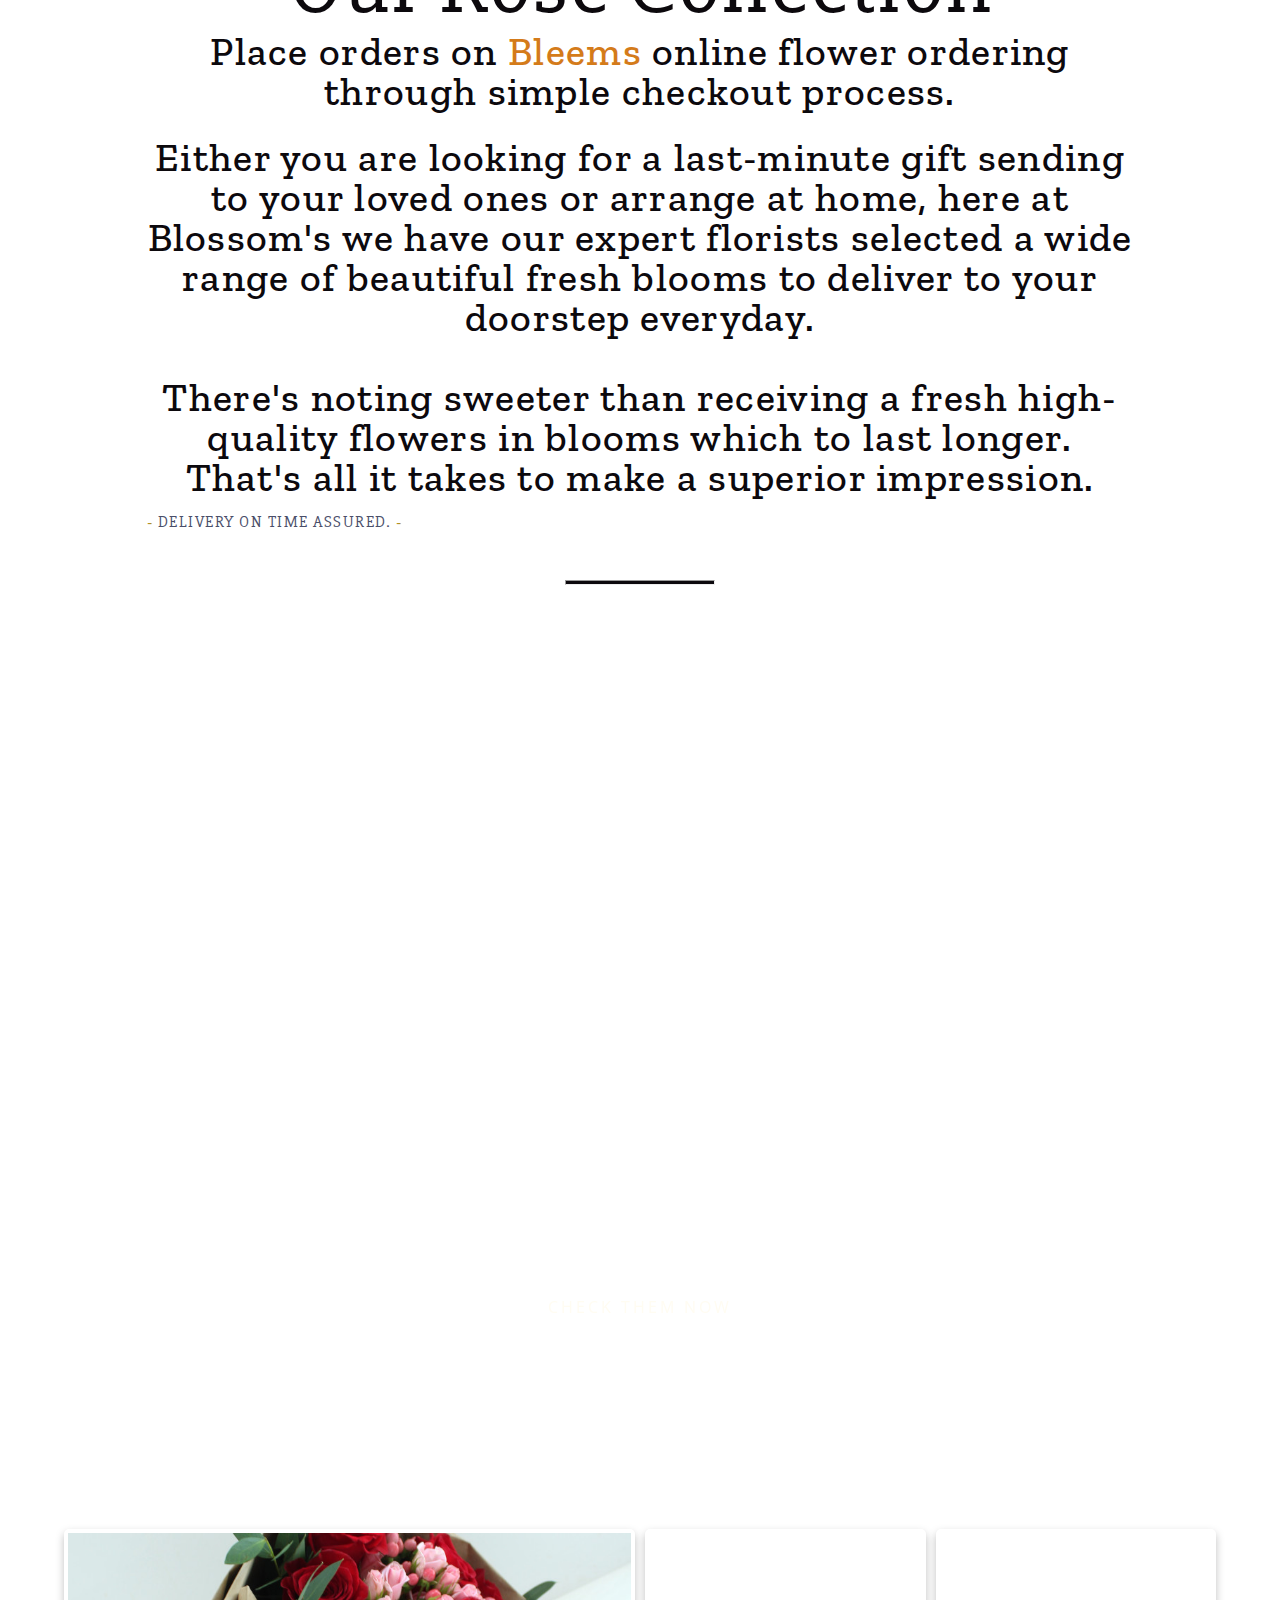
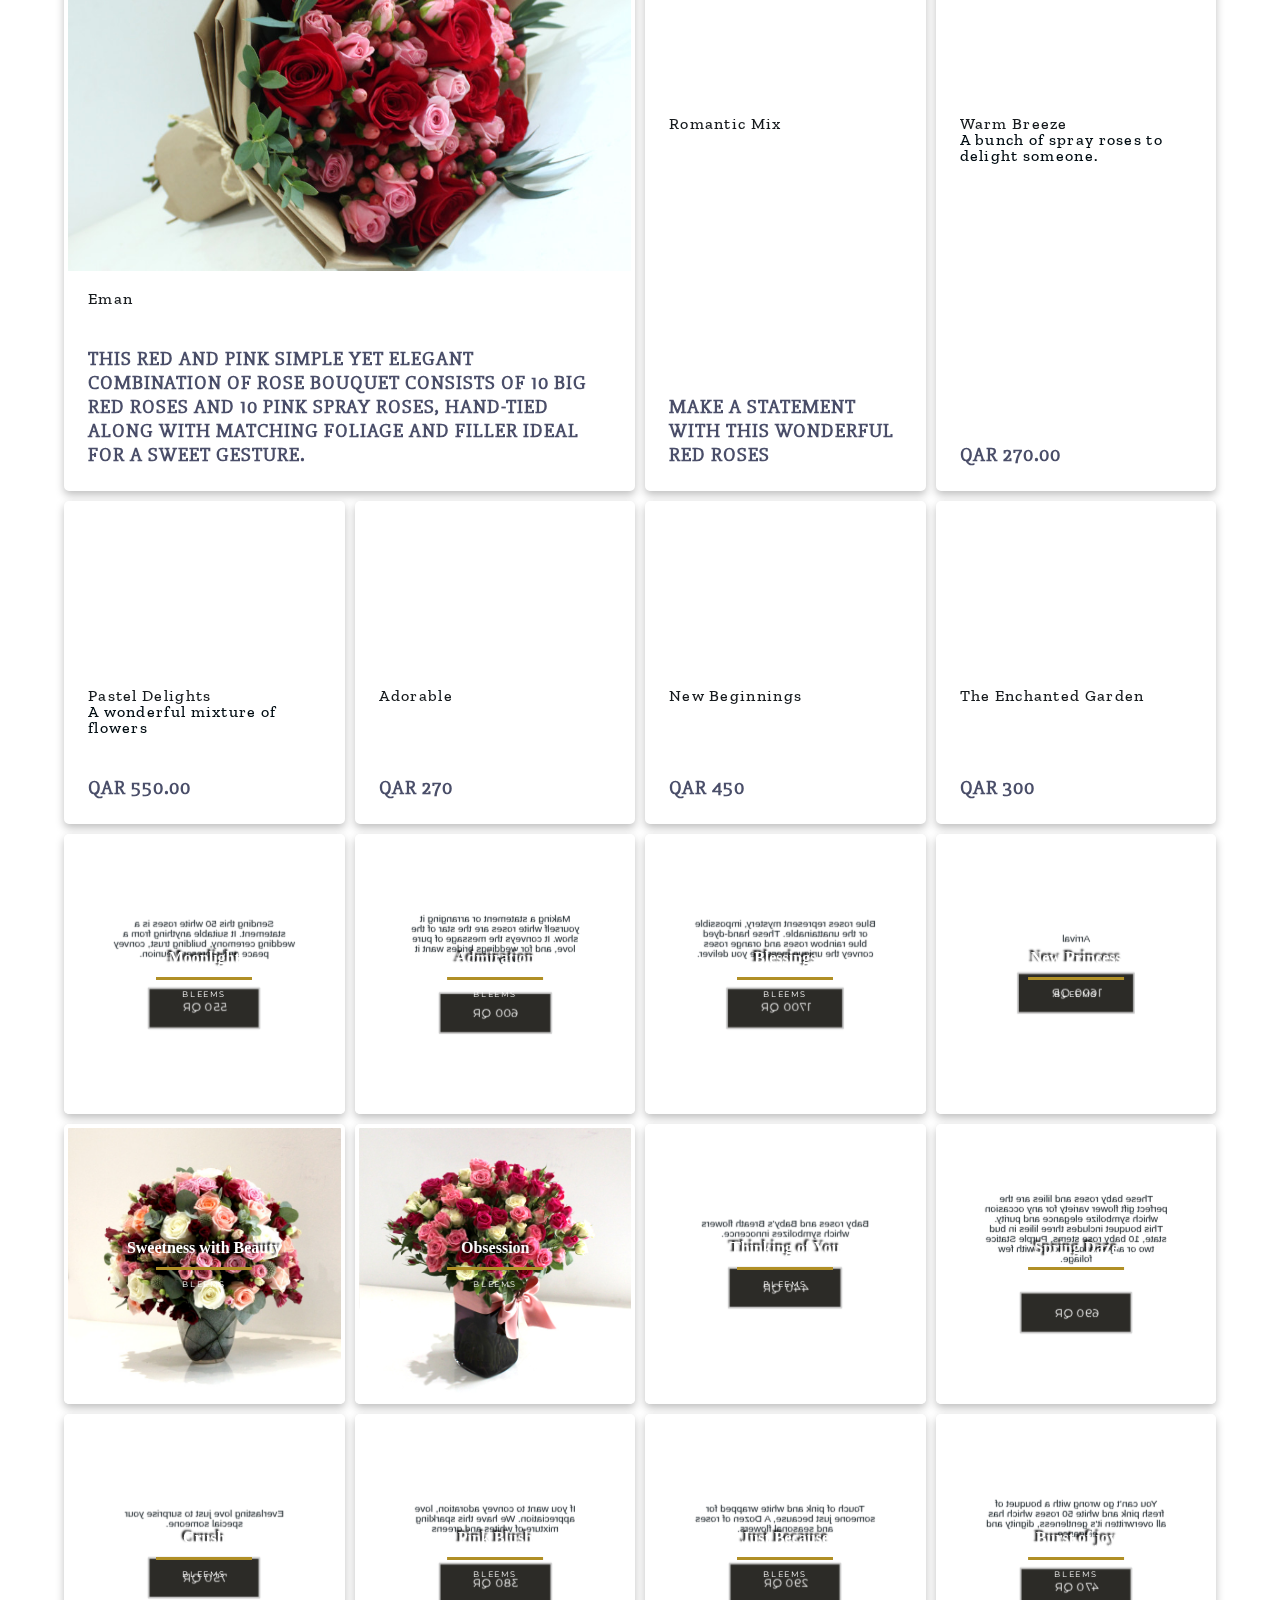
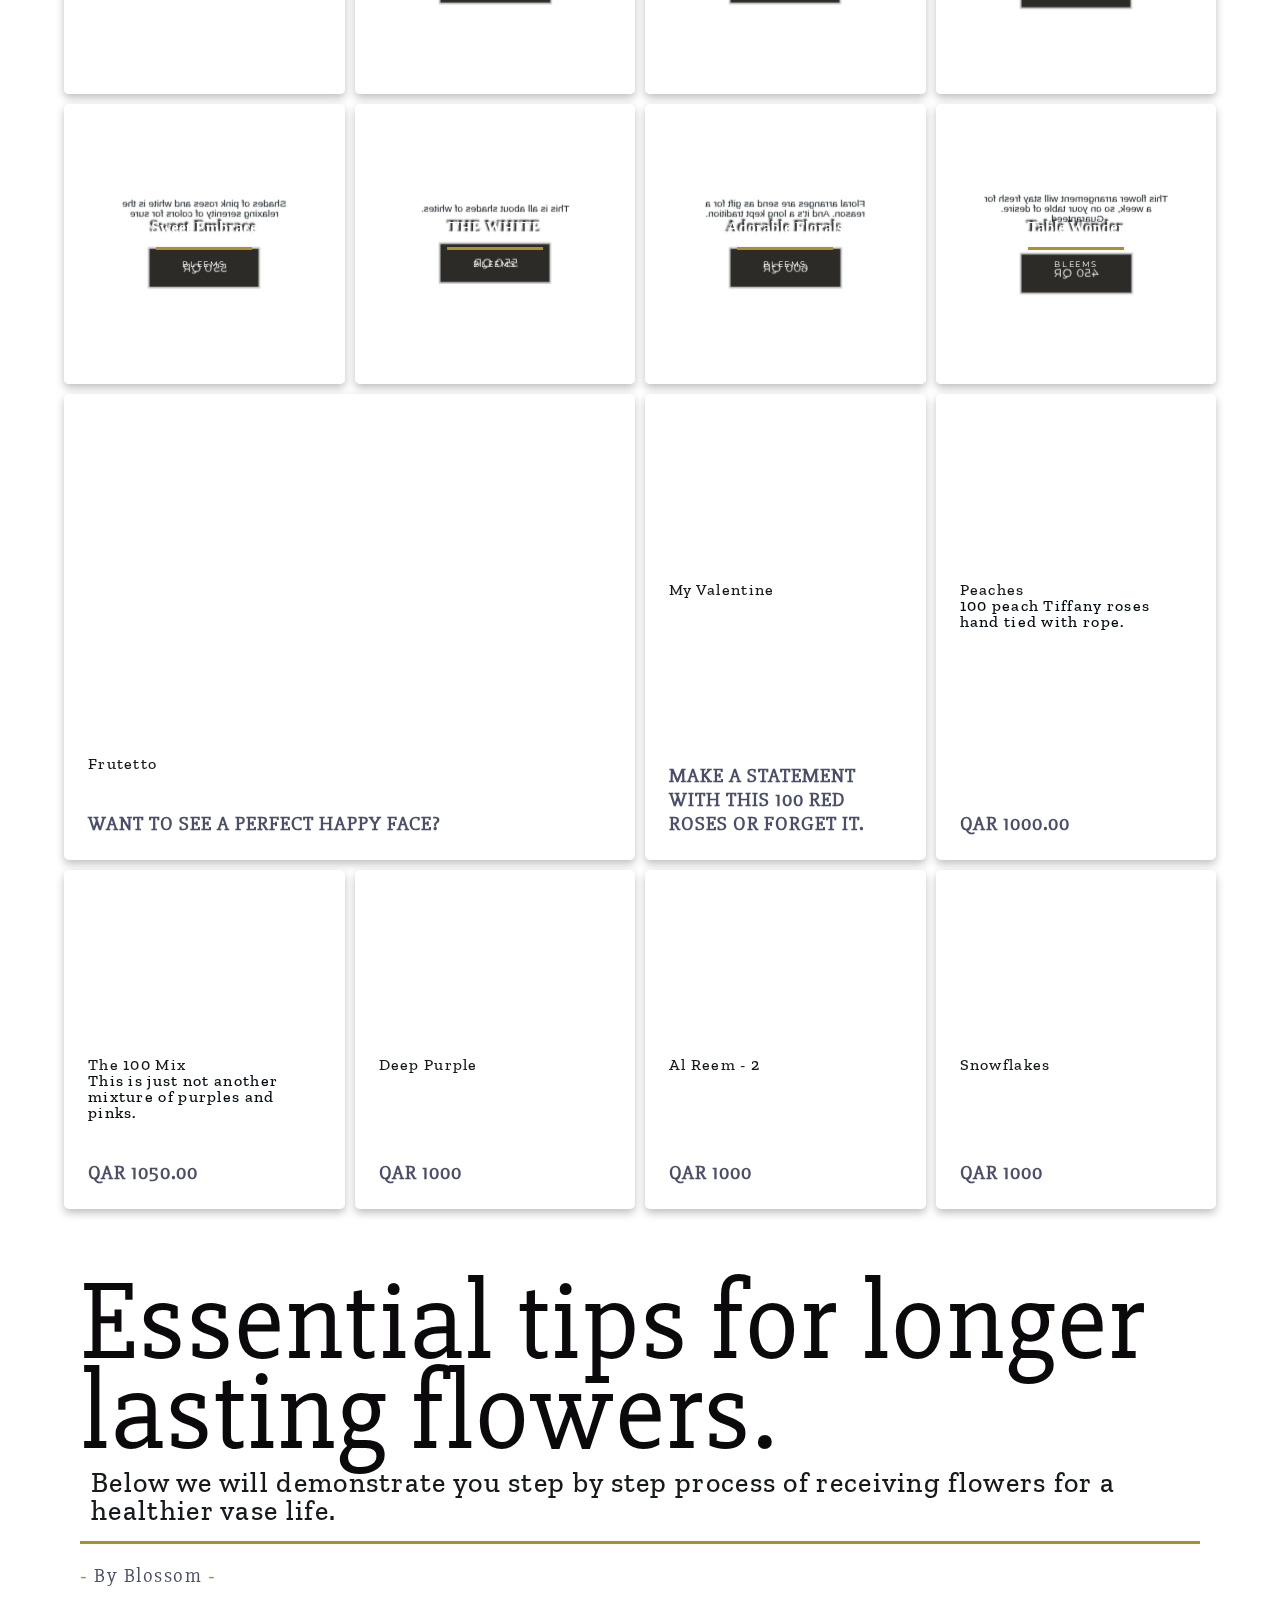
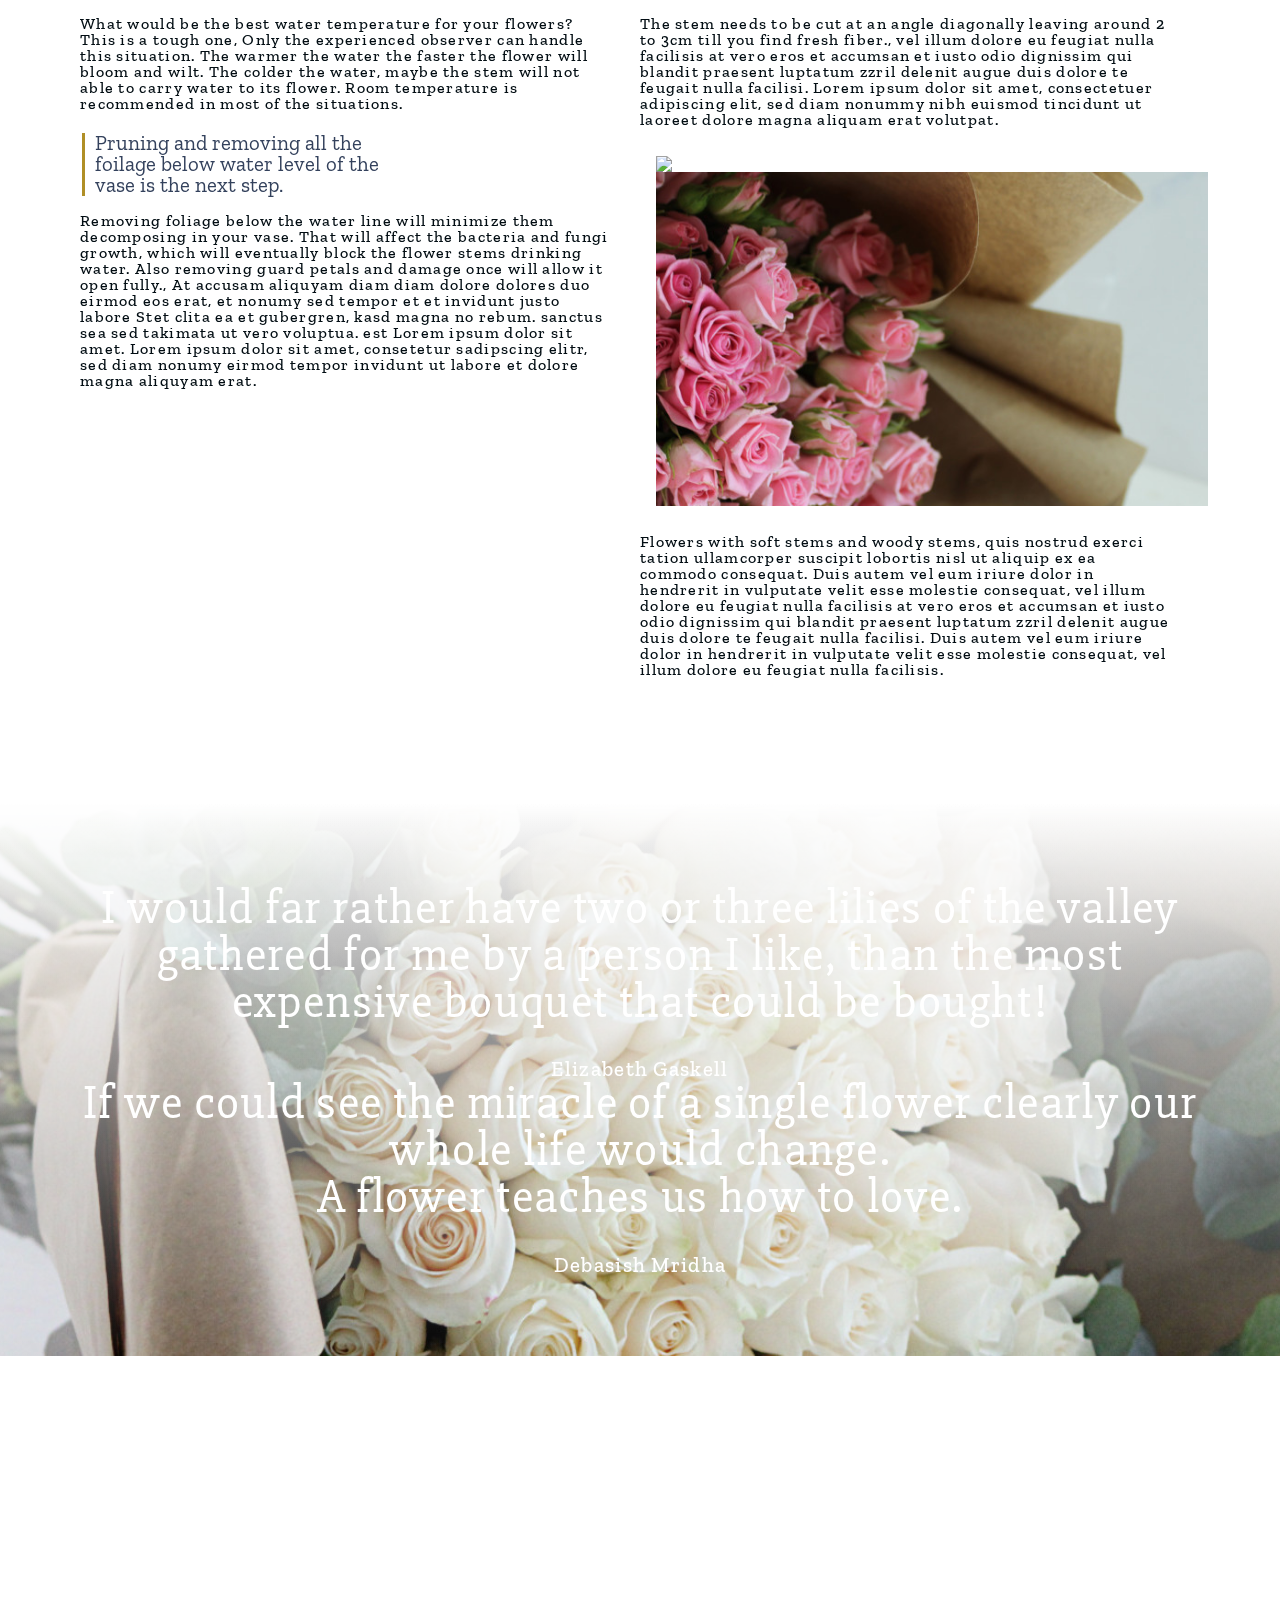
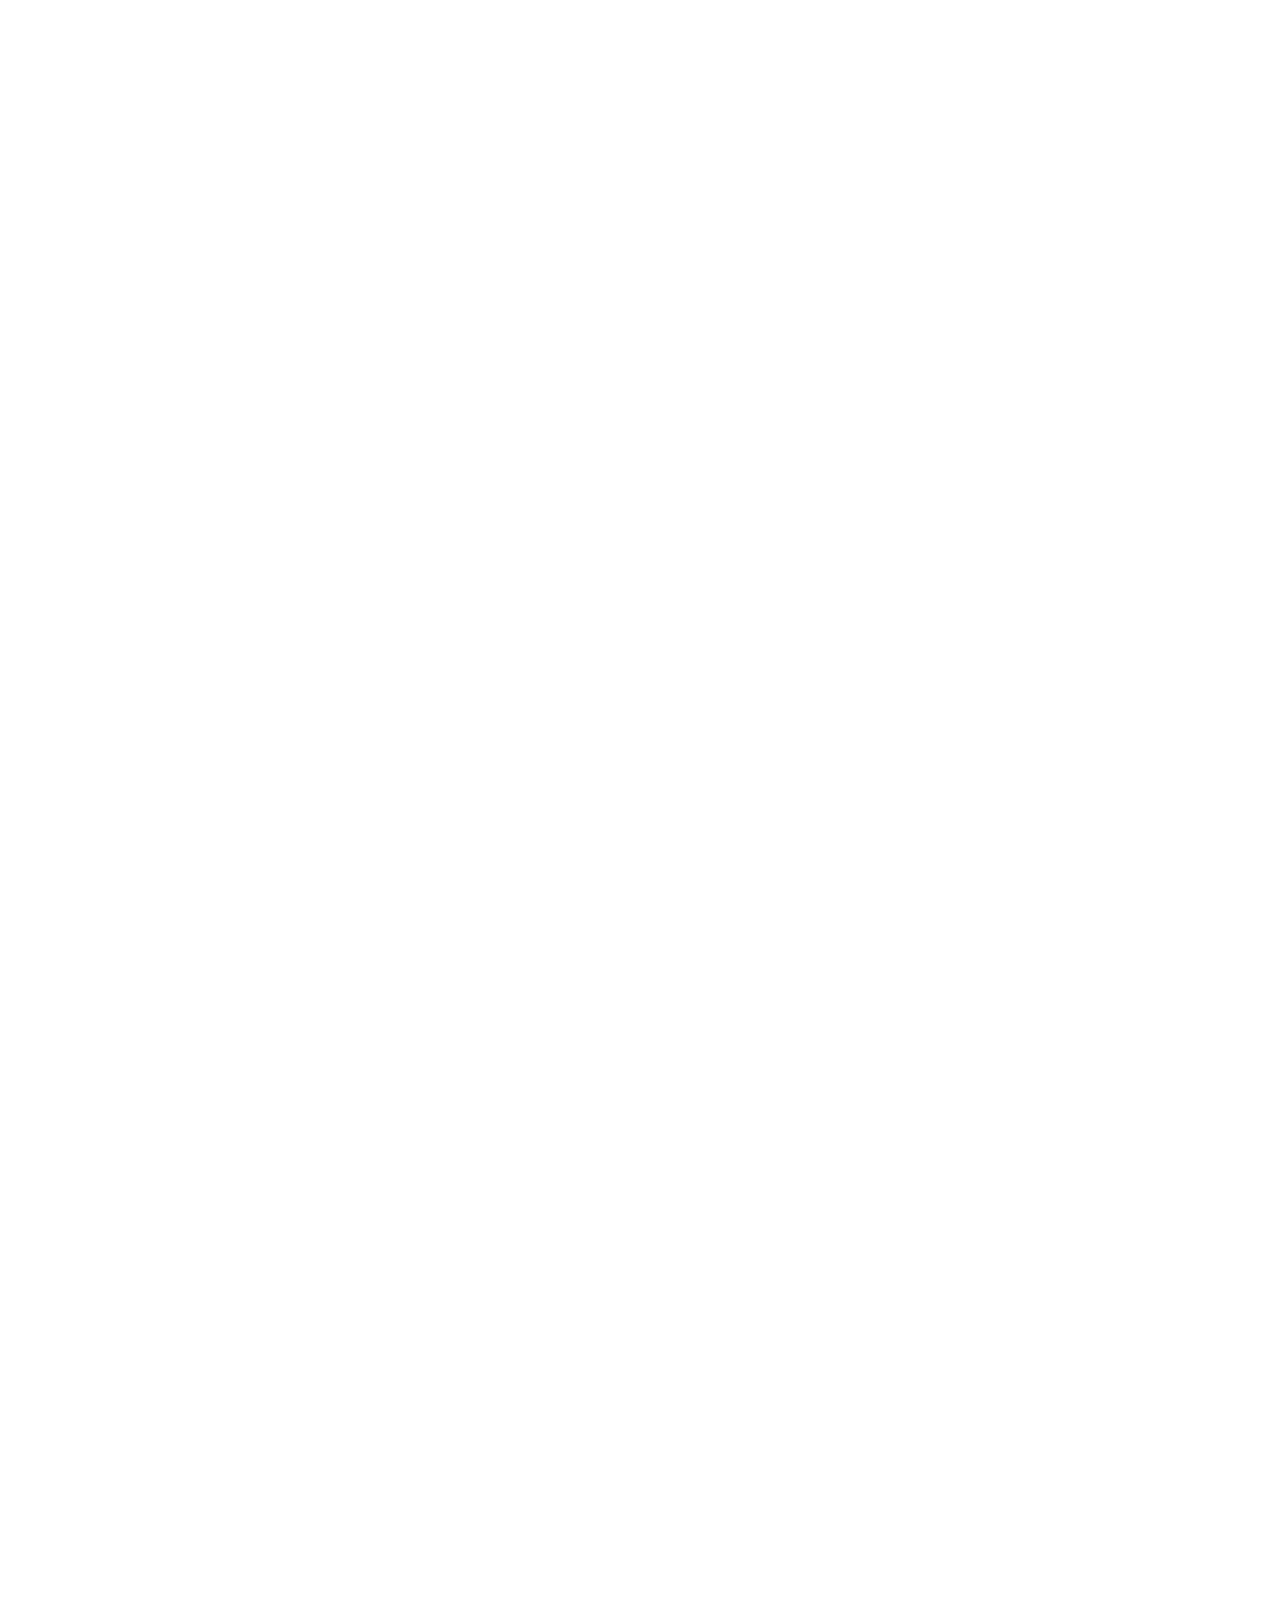
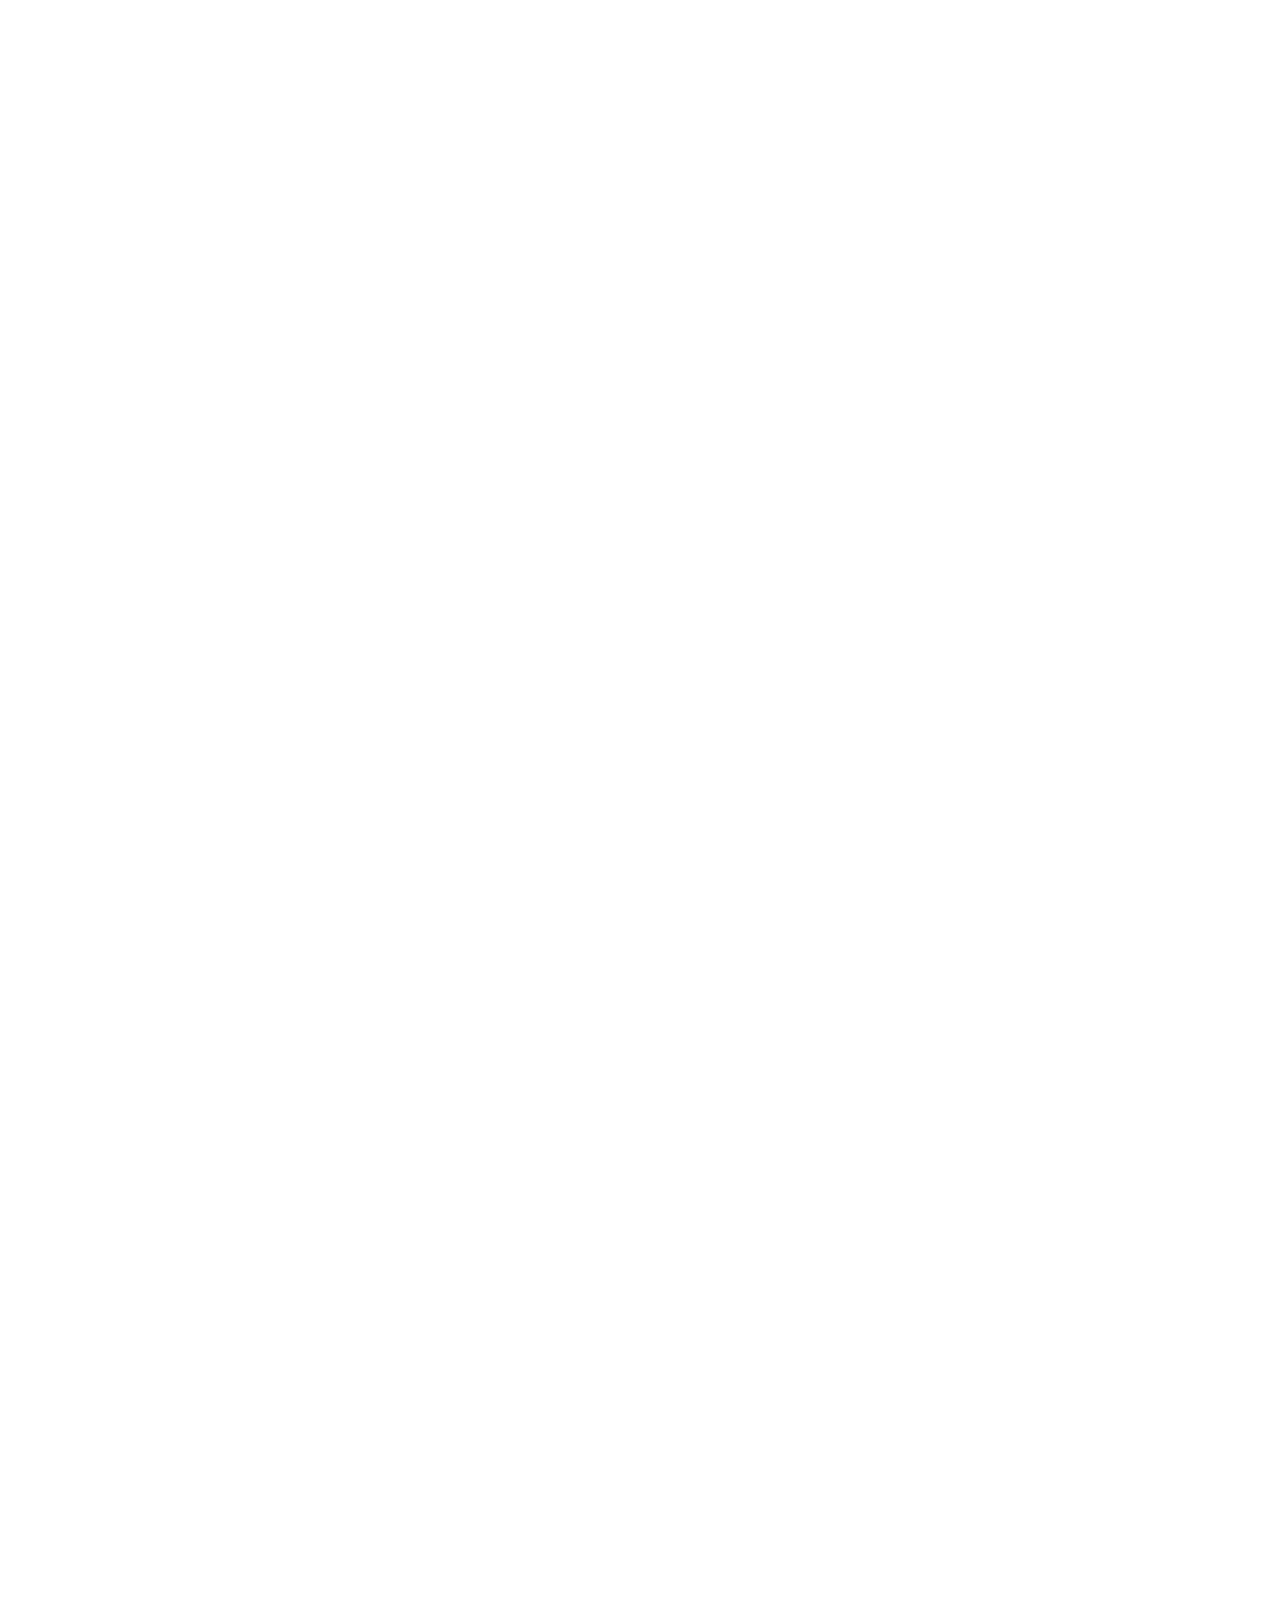
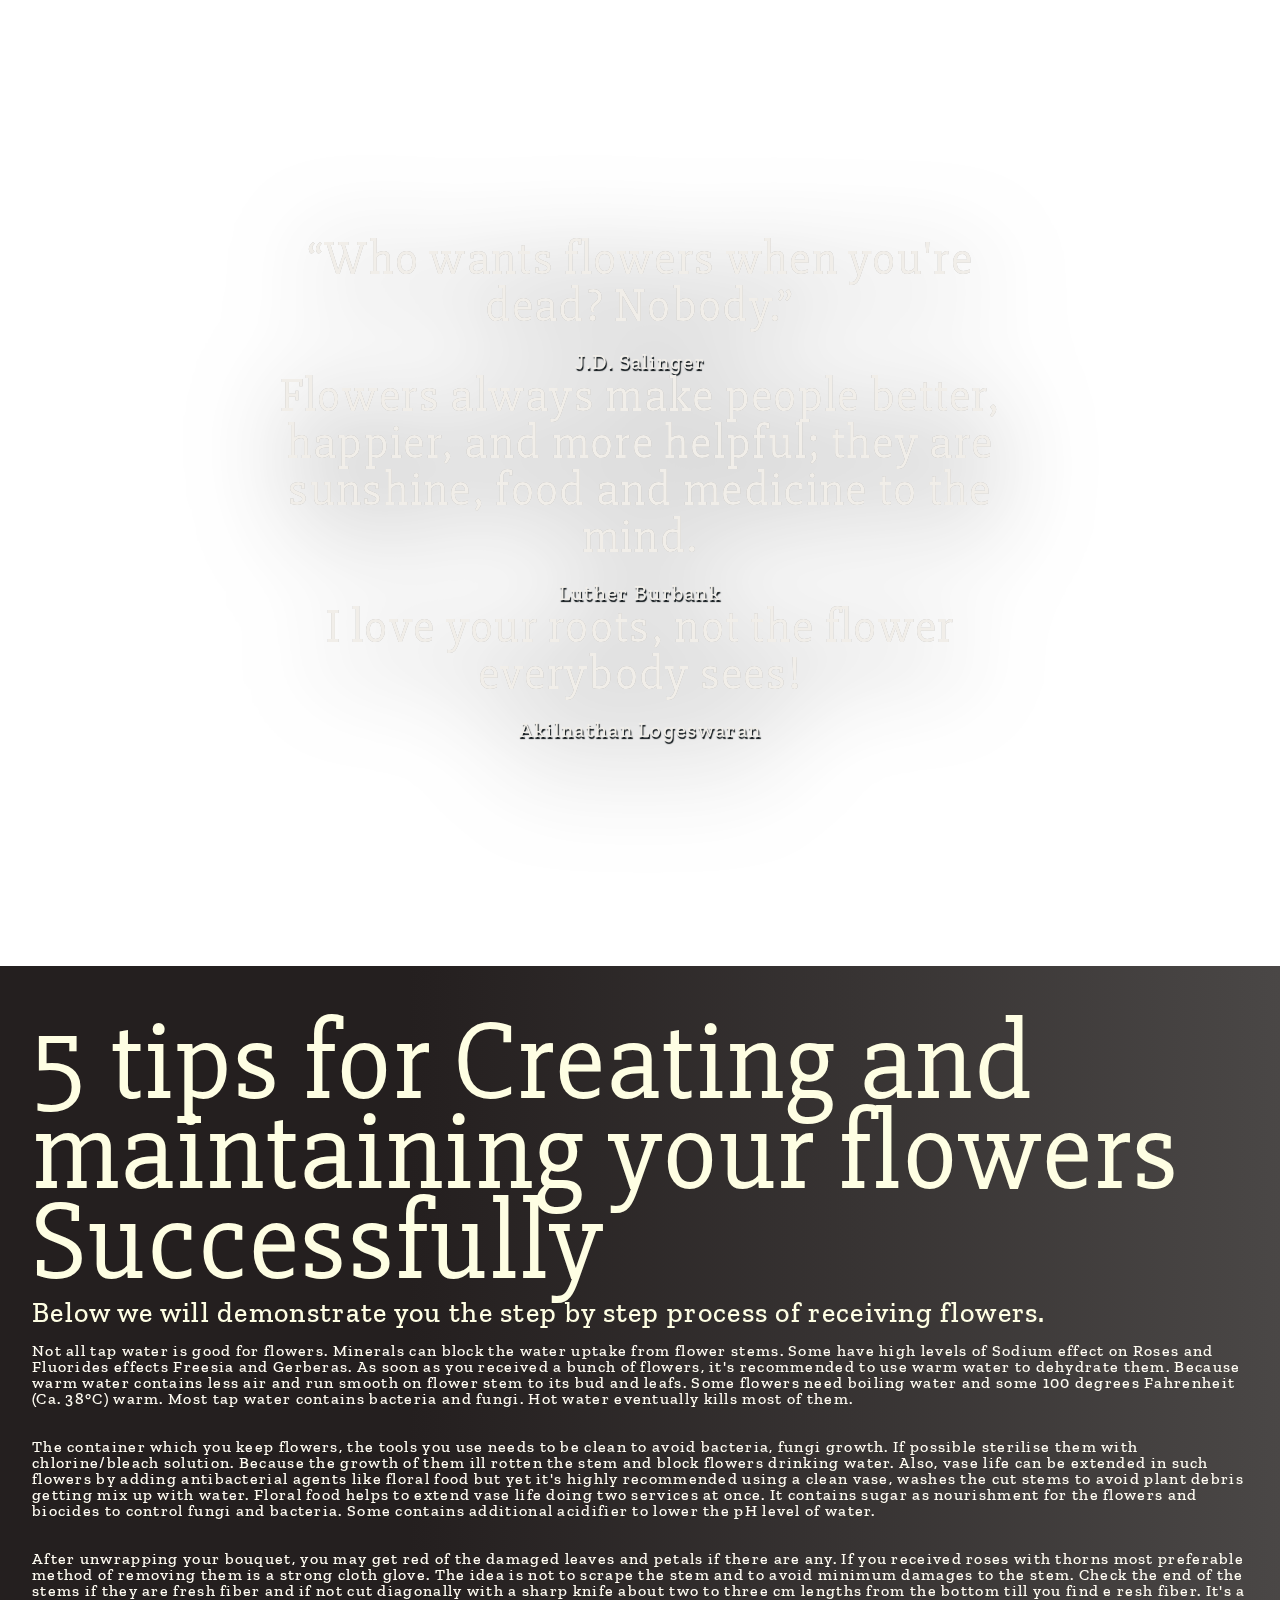
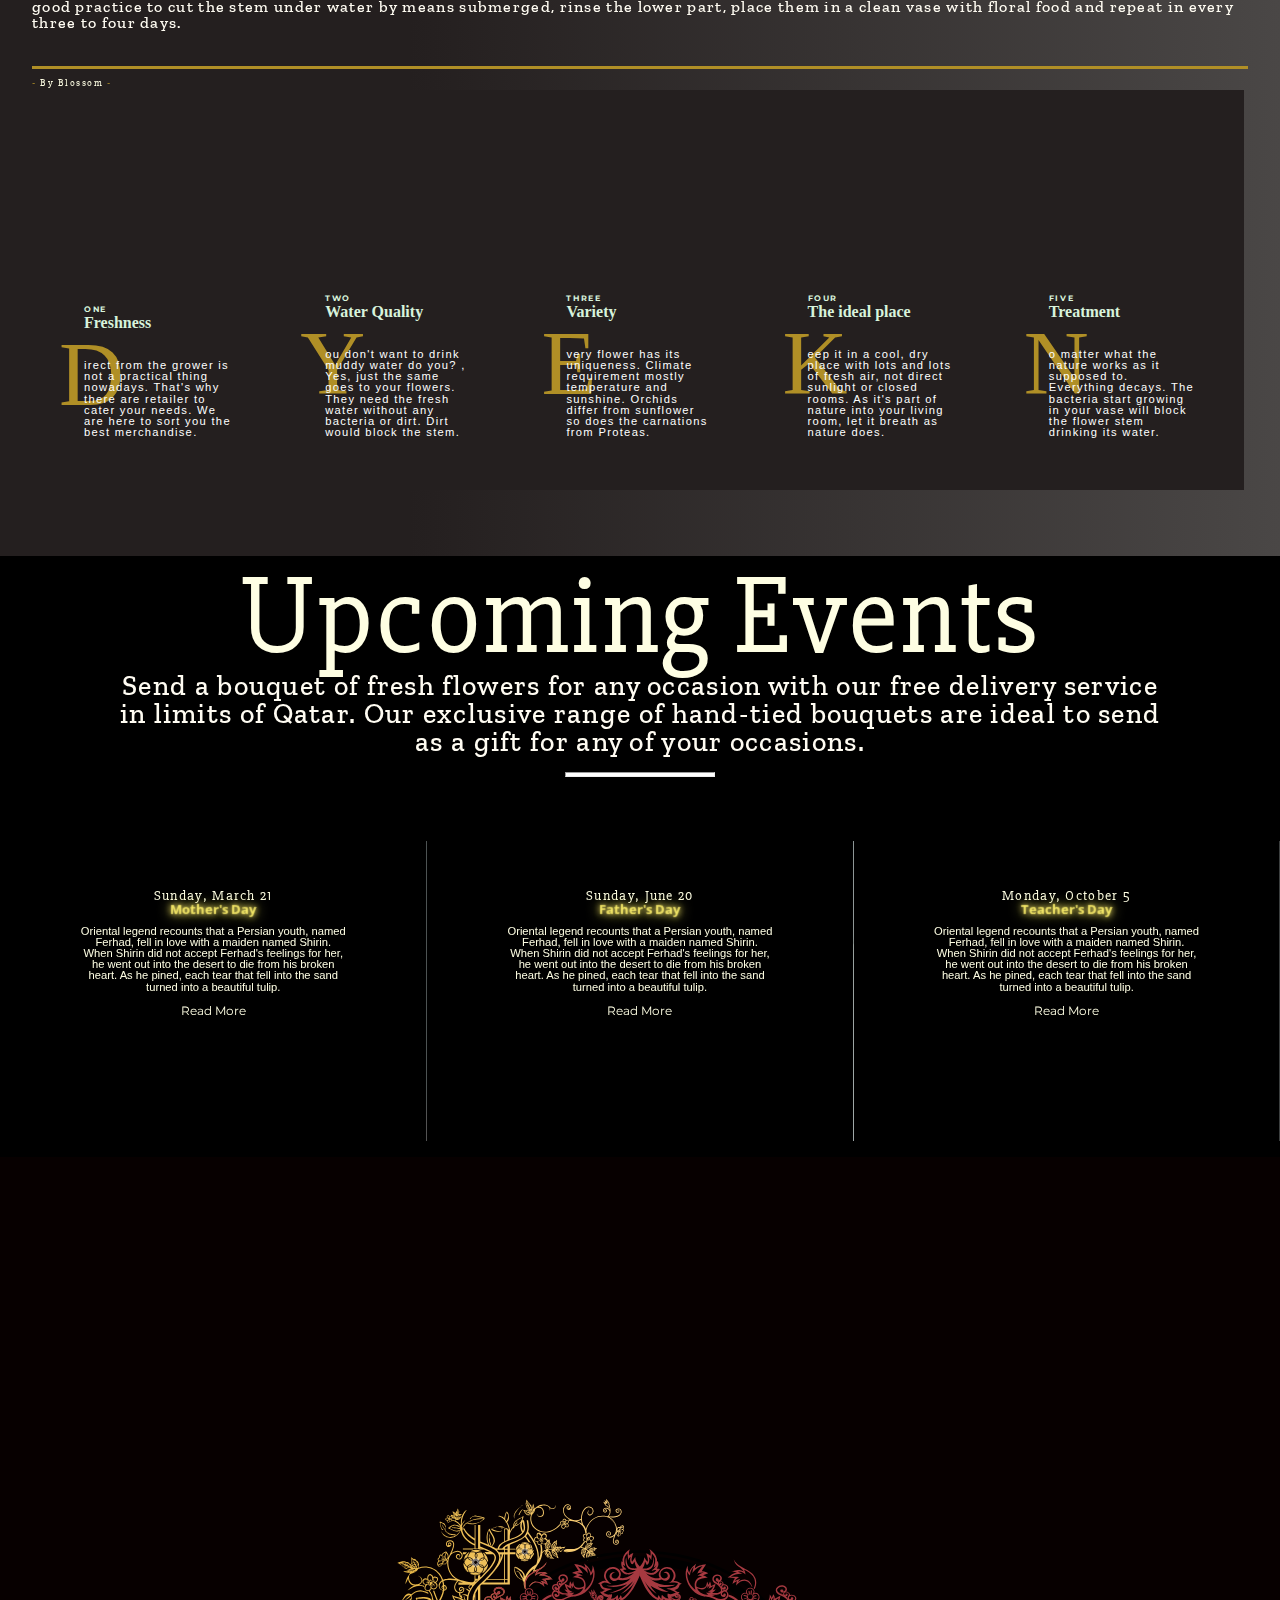
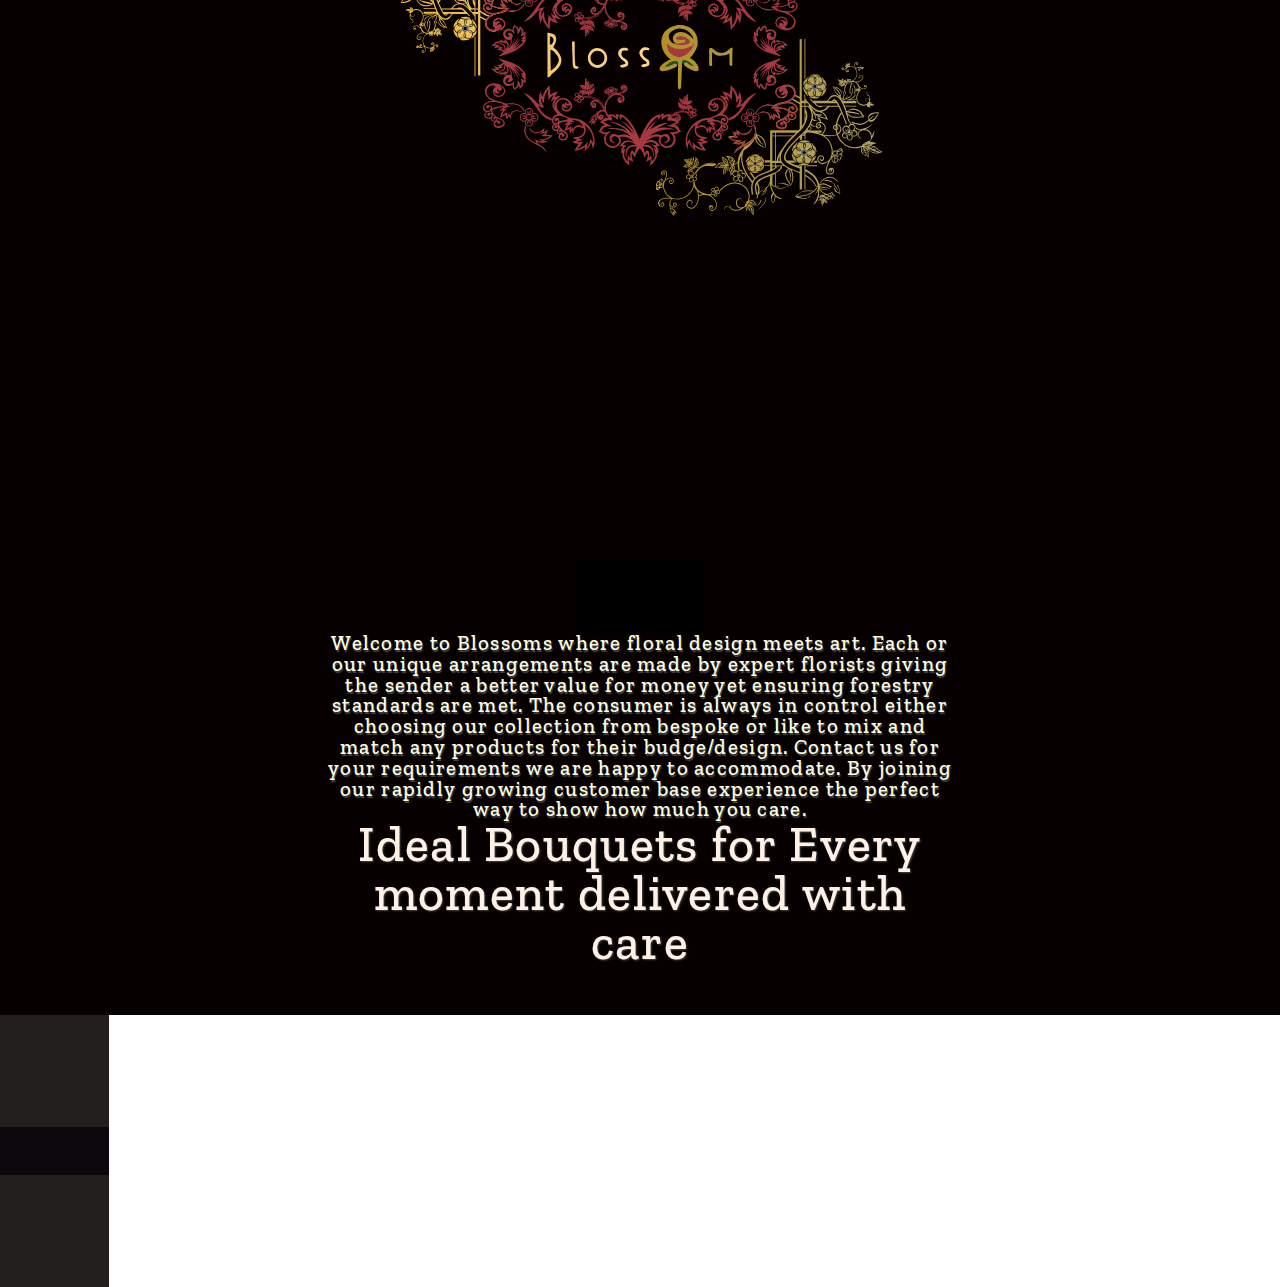
==== commit c318a151: "init" ====
--- a/index.html
+++ b/index.html
@@ -81,7 +81,7 @@
               </p>
             </div>
             <div class="btns">
-              <a href="https://blossomline.herokuapp.com/" target="_blank" class="btn-hero">shop</a>
+              <a href="https://blossom-souq.vercel.app/" target="_blank" class="btn-hero">shop</a>
             </div>
           </div>
         </div>
@@ -113,7 +113,7 @@
                   Make a statement with 3 dozen roses or arrange it yourself.
                 </p>
                 <a
-                  href="https://www.bleems.com/qa/flower/blossom/rosa"
+                  href="https://blossom-souq.vercel.app/product/6040f50c3b921504d0234727"
                   class="btn"
                   target="_blank"
                   >Buy Now</a
@@ -150,7 +150,7 @@
                 </div>
                 <p>White Tulips will deliver your message never to forget.</p>
                 <a
-                  href="https://www.bleems.com/qa/shop/blossom"
+                  href="https://blossom-souq.vercel.app/product/6040f01b3b921504d023471c"
                   class="btn"
                   target="_blank"
                   >Buy Now</a
@@ -184,7 +184,7 @@
                 </div>
                 <p>Lets have a great smile, cheerful thoughts and sunshine.</p>
                 <a
-                  href="https://www.bleems.com/qa/shop/blossom"
+                  href="https://blossom-souq.vercel.app/product/6043c4572bc82e0008bb2b66"
                   class="btn"
                   target="_blank"
                   >Buy Now</a
@@ -222,7 +222,7 @@
                   and represent reunion.
                 </p>
                 <a
-                  href="https://www.bleems.com/qa/shop/blossom"
+                  href="https://blossom-souq.vercel.app/?page=8&search=all"
                   class="btn"
                   target="_blank"
                   >Buy Now</a
@@ -261,7 +261,7 @@
                   66 Frutteto roses wrapped in kraft paper.
                 </p>
                 <a
-                  href="https://www.bleems.com/qa/flower/blossom/rosa"
+                  href="https://blossom-souq.vercel.app/?page=8&search=all"
                   class="btn"
                   target="_blank"
                   >Buy Now</a
@@ -297,7 +297,7 @@
                 </div>
                 <p>You can’t go wrong with a bouquet of fresh pink and white 50 roses which has all overwritten it's gentleness, dignity and elegance.</p>
                 <a
-                  href="https://www.bleems.com/qa/flower/blossom/a-duo"
+                  href="https://blossom-souq.vercel.app/?page=8&search=all"
                   class="btn"
                   target="_blank"
                   >Buy Now</a
@@ -331,7 +331,7 @@
                 </div>
                 <p>Tanacetum parthenium 25 stems with elegant wrapping</p>
                 <a
-                  href="https://www.bleems.com/qa/flower/blossom/cottage-garden"
+                  href="https://blossom-souq.vercel.app/product/6043accc0b113d000820ec0a"
                   class="btn"
                   target="_blank"
                   >Buy Now</a
@@ -358,7 +358,7 @@
             <div class="card card-overlay">
               <div class="img h"></div>
               <div class="info">
-                <h3>1010</h3>
+                <h3>1000</h3>
                 <small>QAR</small>
                 <div class="item-no">
                   <div class="count">8</div>
@@ -368,7 +368,7 @@
                   Roses are the Most romantic thing and Red roses crowns them all. 101 red roses to your beloved.
                 </p>
                 <a
-                  href="https://www.bleems.com/qa/shop/blossom"
+                  href="https://blossom-souq.vercel.app/product/6040f1543b921504d023471f"
                   class="btn"
                   target="_blank"
                   >Buy Now</a
@@ -406,7 +406,7 @@
                   Your 25 Pink roses ready to pick-up now.
                 </p>
                 <a
-                  href="https://www.bleems.com/qa/shop/blossom"
+                  href="https://blossom-souq.vercel.app/product/603fd42ee50cae2e6cb4276b"
                   class="btn"
                   target="_blank"
                   >Buy Now</a
@@ -444,7 +444,7 @@
                   Roses, Roses, Roses, all neutral color. nothing artificial here.
                 </p>
                 <a
-                  href="https://www.bleems.com/qa/flower/blossom/pink-perspective"
+                  href="https://blossom-souq.vercel.app/product/6040ae606fc9201610ccd6dc"
                   class="btn"
                   target="_blank"
                   >Buy Now</a
@@ -482,7 +482,7 @@
                    50 stems of pink roses wrapped.
                 </p>
                 <a
-                  href="https://www.bleems.com/qa/shop/blossom"
+                  href="https://blossom-souq.vercel.app/"
                   class="btn"
                   target="_blank"
                   >Buy Now</a
@@ -520,7 +520,7 @@
                   Lets have a great smile, cheerful thoughts and sunshine.
                 </p>
                 <a
-                  href="https://www.bleems.com/qa/shop/blossom"
+                  href="https://blossom-souq.vercel.app/product/603fd377e50cae2e6cb42769"
                   class="btn"
                   target="_blank"
                   >Buy Now</a
@@ -558,7 +558,7 @@
                   100 pink roses in Kraft paper
                 </p>
                 <a
-                  href="https://www.bleems.com/qa/shop/blossom"
+                  href="https://blossom-souq.vercel.app/product/6040afee6fc9201610ccd6e3"
                   class="btn"
                   target="_blank"
                   >Buy Now</a
@@ -570,7 +570,7 @@
                       <h3>Graceful  choice</h3>
                       <hr />
                       <p>
-                        This massive bouquet consiit of 100 blooms of .... 
+                        This massive bouquet consiit of 100 blooms of pink roses.
                       </p>
                     </div>
                   </div>
@@ -596,7 +596,7 @@
                   The yellow
                 </p>
                 <a
-                  href="https://www.bleems.com/qa/shop/blossom"
+                  href="https://blossom-souq.vercel.app/"
                   class="btn"
                   target="_blank"
                   >Buy Now</a
@@ -608,7 +608,7 @@
                       <h3>Graceful  choice</h3>
                       <hr />
                       <p>
-                        This massive bouquet consiit of 100 blooms of .... 
+                        Brighten someones day.... Now 
                       </p>
                     </div>
                   </div>
@@ -631,10 +631,10 @@
                   <div class="logo"></div>        
                 </div>
                 <p>
-                  100 pink roses in Kraft paper
-                </p>
-                <a
-                  href="https://www.bleems.com/qa/shop/blossom"
+                  The twig white vase with spray roses.
+                </p>
+                <a
+                  href="https://blossom-souq.vercel.app/"
                   class="btn"
                   target="_blank"
                   >Buy Now</a
@@ -646,7 +646,7 @@
                       <h3>Graceful  choice</h3>
                       <hr />
                       <p>
-                        This massive bouquet consiit of 100 blooms of .... 
+                        Perfect table arrangment. 
                       </p>
                     </div>
                   </div>
@@ -672,7 +672,7 @@
                   Give this Grande fresh red rose bouquet which will remain in their hearts forever.
                 </p>
                 <a
-                  href="https://www.bleems.com/qa/shop/blossom"
+                  href="https://blossom-souq.vercel.app/"
                   class="btn"
                   target="_blank"
                   >Buy Now</a
@@ -684,7 +684,7 @@
                       <h3>Sheikha Moza</h3>
                       <hr />
                       <p>
-                        This massive bouquet consiit of 100 blooms of .... 
+                        Bouquet of roses and seasonal flowers. 
                       </p>
                     </div>
                   </div>
@@ -710,7 +710,7 @@
                   جبسوفيلا بيضاء وهايبركوم مرتبة ومربوطة.
                 </p>
                 <a
-                  href="https://www.bleems.com/qa/shop/blossom"
+                  href="https://blossom-souq.vercel.app/"
                   class="btn"
                   target="_blank"
                   >Buy Now</a
@@ -748,7 +748,7 @@
                   هذا المزيج الجميل من الورود الوردية البيضاء النقية هو الهدية المثالية في أي مناسبة ، رمز الجمال والرفق والنعمة.
                 </p>
                 <a
-                  href="https://www.bleems.com/qa/shop/blossom"
+                  href="https://blossom-souq.vercel.app/"
                   class="btn"
                   target="_blank"
                   >Buy Now</a
@@ -786,7 +786,7 @@
                   لشخص ما لمجرد، عشرات من الزهور والزهور الموسمية.
                 </p>
                 <a
-                  href="https://www.bleems.com/qa/shop/blossom"
+                  href="https://blossom-souq.vercel.app/"
                   class="btn"
                   target="_blank"
                   >Buy Now</a
@@ -824,7 +824,7 @@
                   لشخص ما لمجرد، عشرات من الزهور والزهور الموسمية.
                 </p>
                 <a
-                  href="https://www.bleems.com/qa/shop/blossom"
+                  href="https://blossom-souq.vercel.app/"
                   class="btn"
                   target="_blank"
                   >Buy Now</a
@@ -862,7 +862,7 @@
                   لشخص ما لمجرد، عشرات من الزهور والزهور الموسمية.
                 </p>
                 <a
-                  href="https://www.bleems.com/qa/shop/blossom"
+                  href="https://blossom-souq.vercel.app/"
                   class="btn"
                   target="_blank"
                   >Buy Now</a
@@ -900,7 +900,7 @@
                   Here's the Mother of all colors and flowers.
                 </p>
                 <a
-                  href="https://www.bleems.com/qa/shop/blossom"
+                  href="https://blossom-souq.vercel.app/"
                   class="btn"
                   target="_blank"
                   >Buy Now</a
@@ -938,7 +938,7 @@
                Thank you
                 </p>
                 <a
-                  href="https://www.bleems.com/qa/shop/blossom"
+                  href="https://blossom-souq.vercel.app/"
                   class="btn"
                   target="_blank"
                   >Buy Now</a
@@ -976,7 +976,7 @@
                   Happy Mothers day
                 </p>
                 <a
-                  href="https://www.bleems.com/qa/shop/blossom"
+                  href="https://blossom-souq.vercel.app/"
                   class="btn"
                   target="_blank"
                   >Buy Now</a
@@ -1014,7 +1014,7 @@
                   Just say it. 
                 </p>
                 <a
-                  href="https://www.bleems.com/qa/shop/blossom"
+                  href="https://blossom-souq.vercel.app/"
                   class="btn"
                   target="_blank"
                   >Buy Now</a
@@ -1052,7 +1052,7 @@
                   A brand new beginning or a lets call it a marriage this bouquet will respect, give hope for the future.wn roses are the pink roses.
                 </p>
                 <a
-                  href="https://www.bleems.com/qa/shop/blossom"
+                  href="https://blossom-souq.vercel.app/"
                   class="btn"
                   target="_blank"
                   >Buy Now</a
@@ -1090,7 +1090,7 @@
                  I hearTT You. 
                 </p>
                 <a
-                  href="https://www.bleems.com/qa/shop/blossom"
+                  href="https://blossom-souq.vercel.app/"
                   class="btn"
                   target="_blank"
                   >Buy Now</a
@@ -1128,7 +1128,7 @@
                   All into one gift
                 </p>
                 <a
-                  href="https://www.bleems.com/qa/shop/blossom"
+                  href="https://blossom-souq.vercel.app/"
                   class="btn"
                   target="_blank"
                   >Buy Now</a
@@ -1166,7 +1166,7 @@
                   Love at first sight.
                 </p>
                 <a
-                  href="https://www.bleems.com/qa/shop/blossom"
+                  href="https://blossom-souq.vercel.app/"
                   class="btn"
                   target="_blank"
                   >Buy Now</a
@@ -1204,7 +1204,7 @@
                   A unique gift
                 </p>
                 <a
-                  href="https://www.bleems.com/qa/shop/blossom"
+                  href="https://blossom-souq.vercel.app/"
                   class="btn"
                   target="_blank"
                   >Buy Now</a
@@ -1242,7 +1242,7 @@
                   Here is my deepest affection to you.
                 </p>
                 <a
-                  href="https://www.bleems.com/qa/shop/blossom"
+                  href="https://blossom-souq.vercel.app/"
                   class="btn"
                   target="_blank"
                   >Buy Now</a
@@ -1280,7 +1280,7 @@
                   Reverance
                 </p>
                 <a
-                  href="https://www.bleems.com/qa/shop/blossom"
+                  href="https://blossom-souq.vercel.app/"
                   class="btn"
                   target="_blank"
                   >Buy Now</a
@@ -1318,7 +1318,7 @@
                   Hot Pinks
                 </p>
                 <a
-                  href="https://www.bleems.com/qa/shop/blossom"
+                  href="https://blossom-souq.vercel.app/"
                   class="btn"
                   target="_blank"
                   >Buy Now</a
@@ -1356,7 +1356,7 @@
                   Happy happy happy
                 </p>
                 <a
-                  href="https://www.bleems.com/qa/shop/blossom"
+                  href="https://blossom-souq.vercel.app/"
                   class="btn"
                   target="_blank"
                   >Buy Now</a
@@ -1394,7 +1394,7 @@
                   Just collected from my Garden
                 </p>
                 <a
-                  href="https://www.bleems.com/qa/shop/blossom"
+                  href="https://blossom-souq.vercel.app/"
                   class="btn"
                   target="_blank"
                   >Buy Now</a
@@ -1432,7 +1432,7 @@
                   Eustoma white
                 </p>
                 <a
-                  href="https://www.bleems.com/qa/shop/blossom"
+                  href="https://blossom-souq.vercel.app/"
                   class="btn"
                   target="_blank"
                   >Buy Now</a
@@ -1470,7 +1470,7 @@
                   Spray roses Peach
                 </p>
                 <a
-                  href="https://www.bleems.com/qa/shop/blossom"
+                  href="https://blossom-souq.vercel.app/"
                   class="btn"
                   target="_blank"
                   >Buy Now</a
@@ -1508,7 +1508,7 @@
                   White roses
                 </p>
                 <a
-                  href="https://www.bleems.com/qa/shop/blossom"
+                  href="https://blossom-souq.vercel.app/"
                   class="btn"
                   target="_blank"
                   >Buy Now</a
@@ -1546,7 +1546,7 @@
                   ANANAS
                 </p>
                 <a
-                  href="https://www.bleems.com/qa/shop/blossom"
+                  href="https://blossom-souq.vercel.app/"
                   class="btn"
                   target="_blank"
                   >Buy Now</a
@@ -1584,7 +1584,7 @@
                   Orange Crush
                 </p>
                 <a
-                  href="https://www.bleems.com/qa/shop/blossom"
+                  href="https://blossom-souq.vercel.app/"
                   class="btn"
                   target="_blank"
                   >Buy Now</a
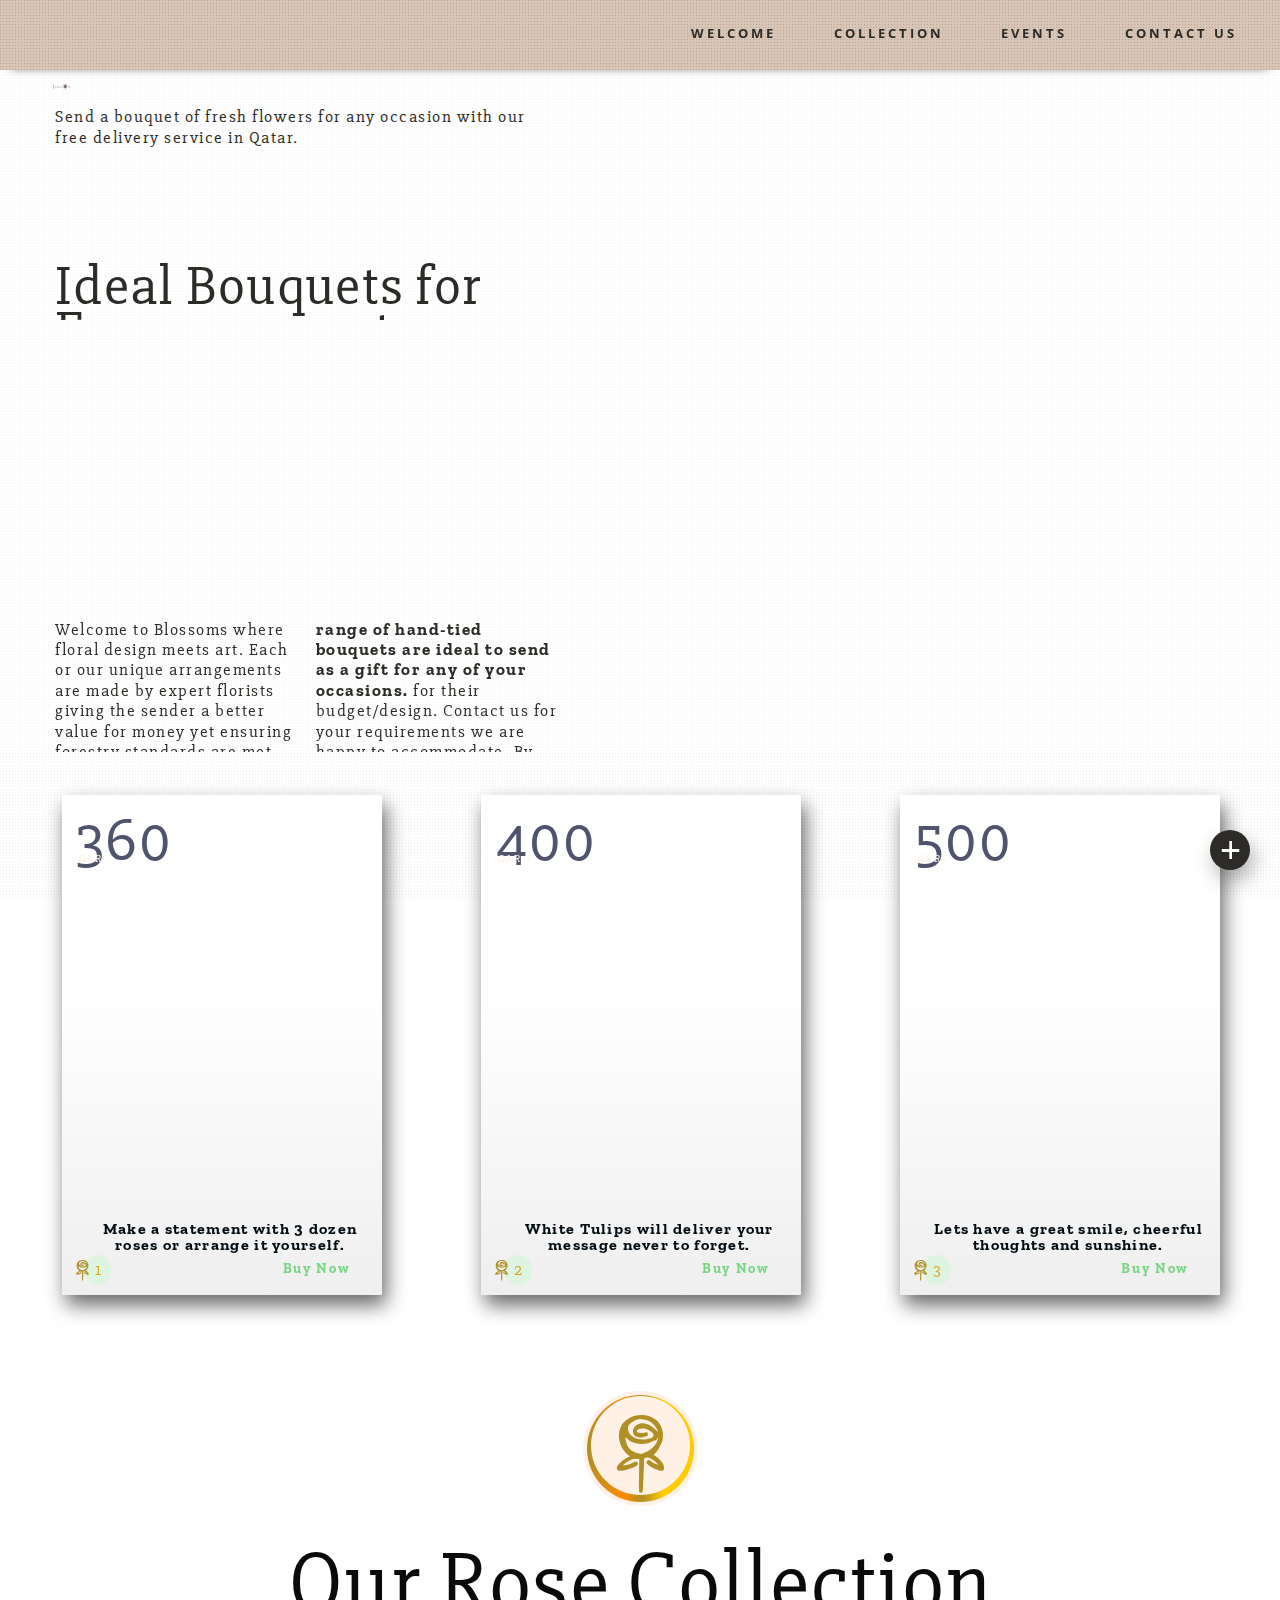
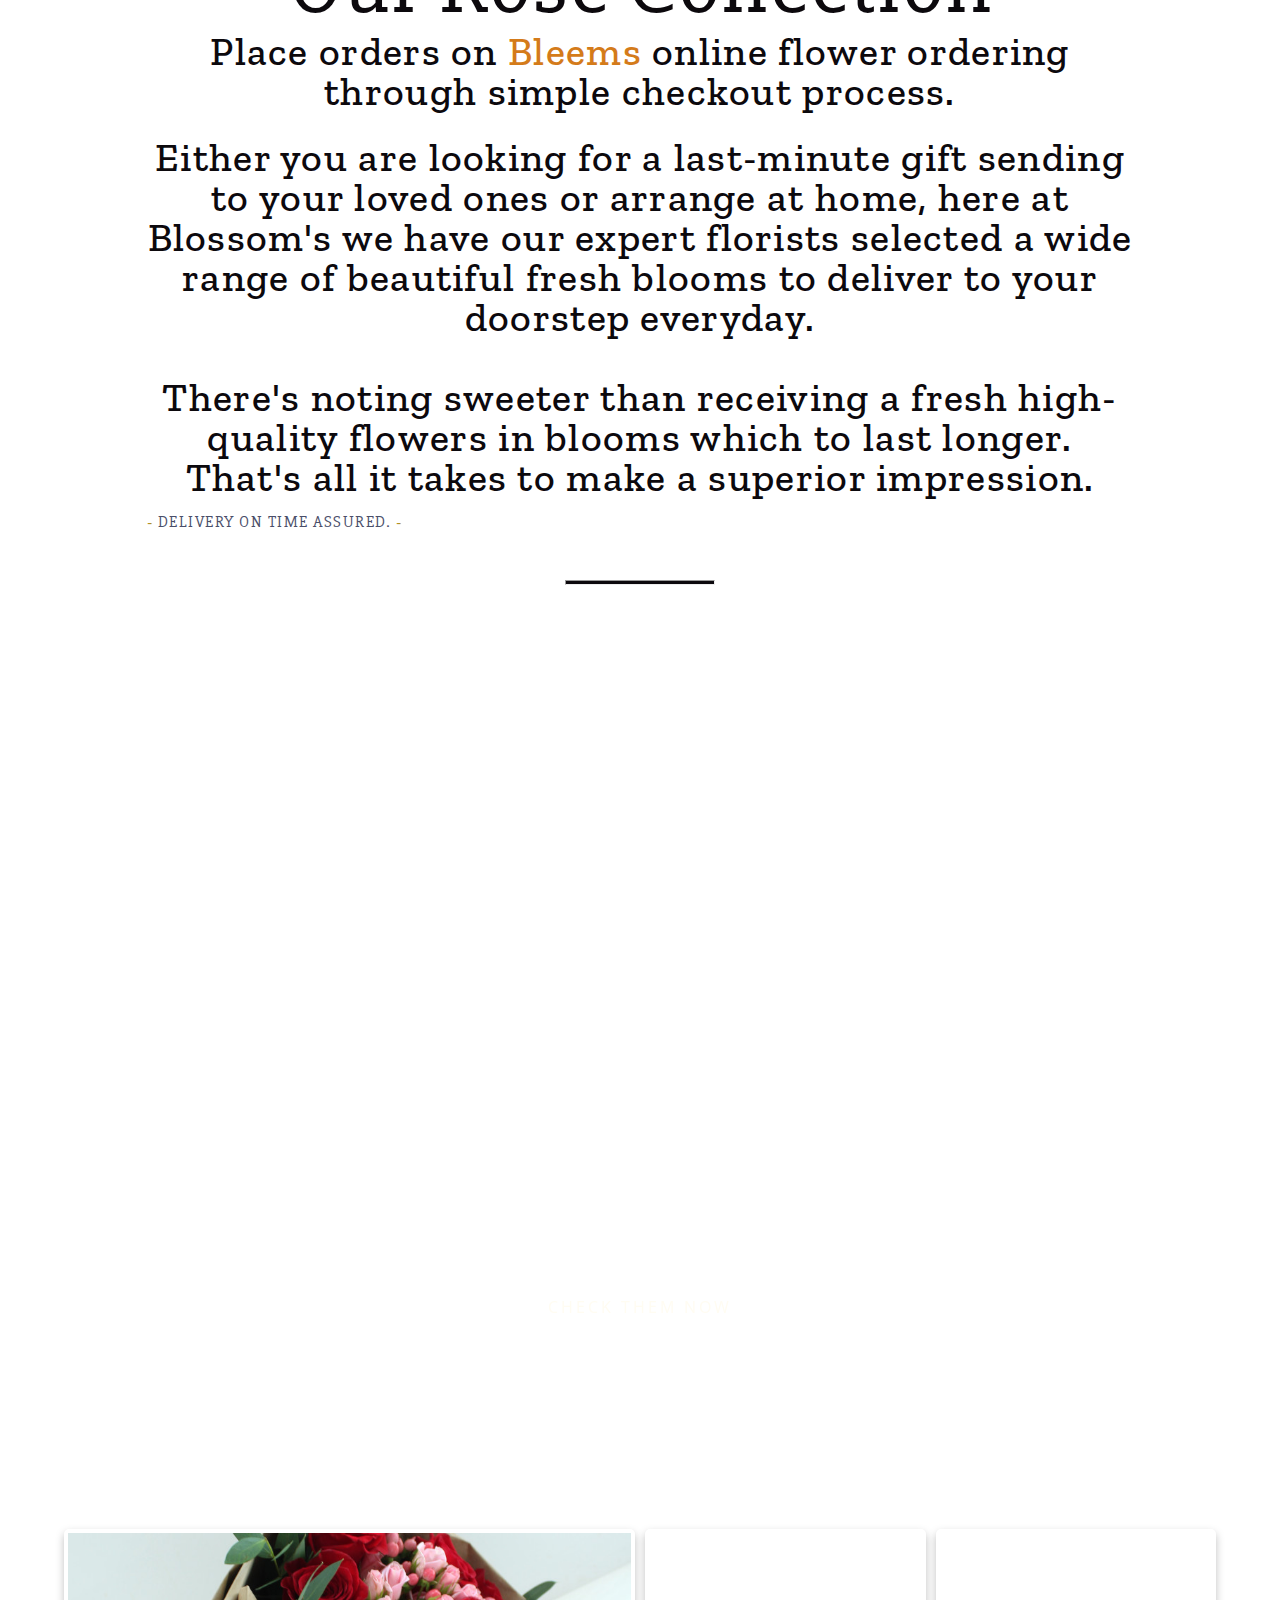
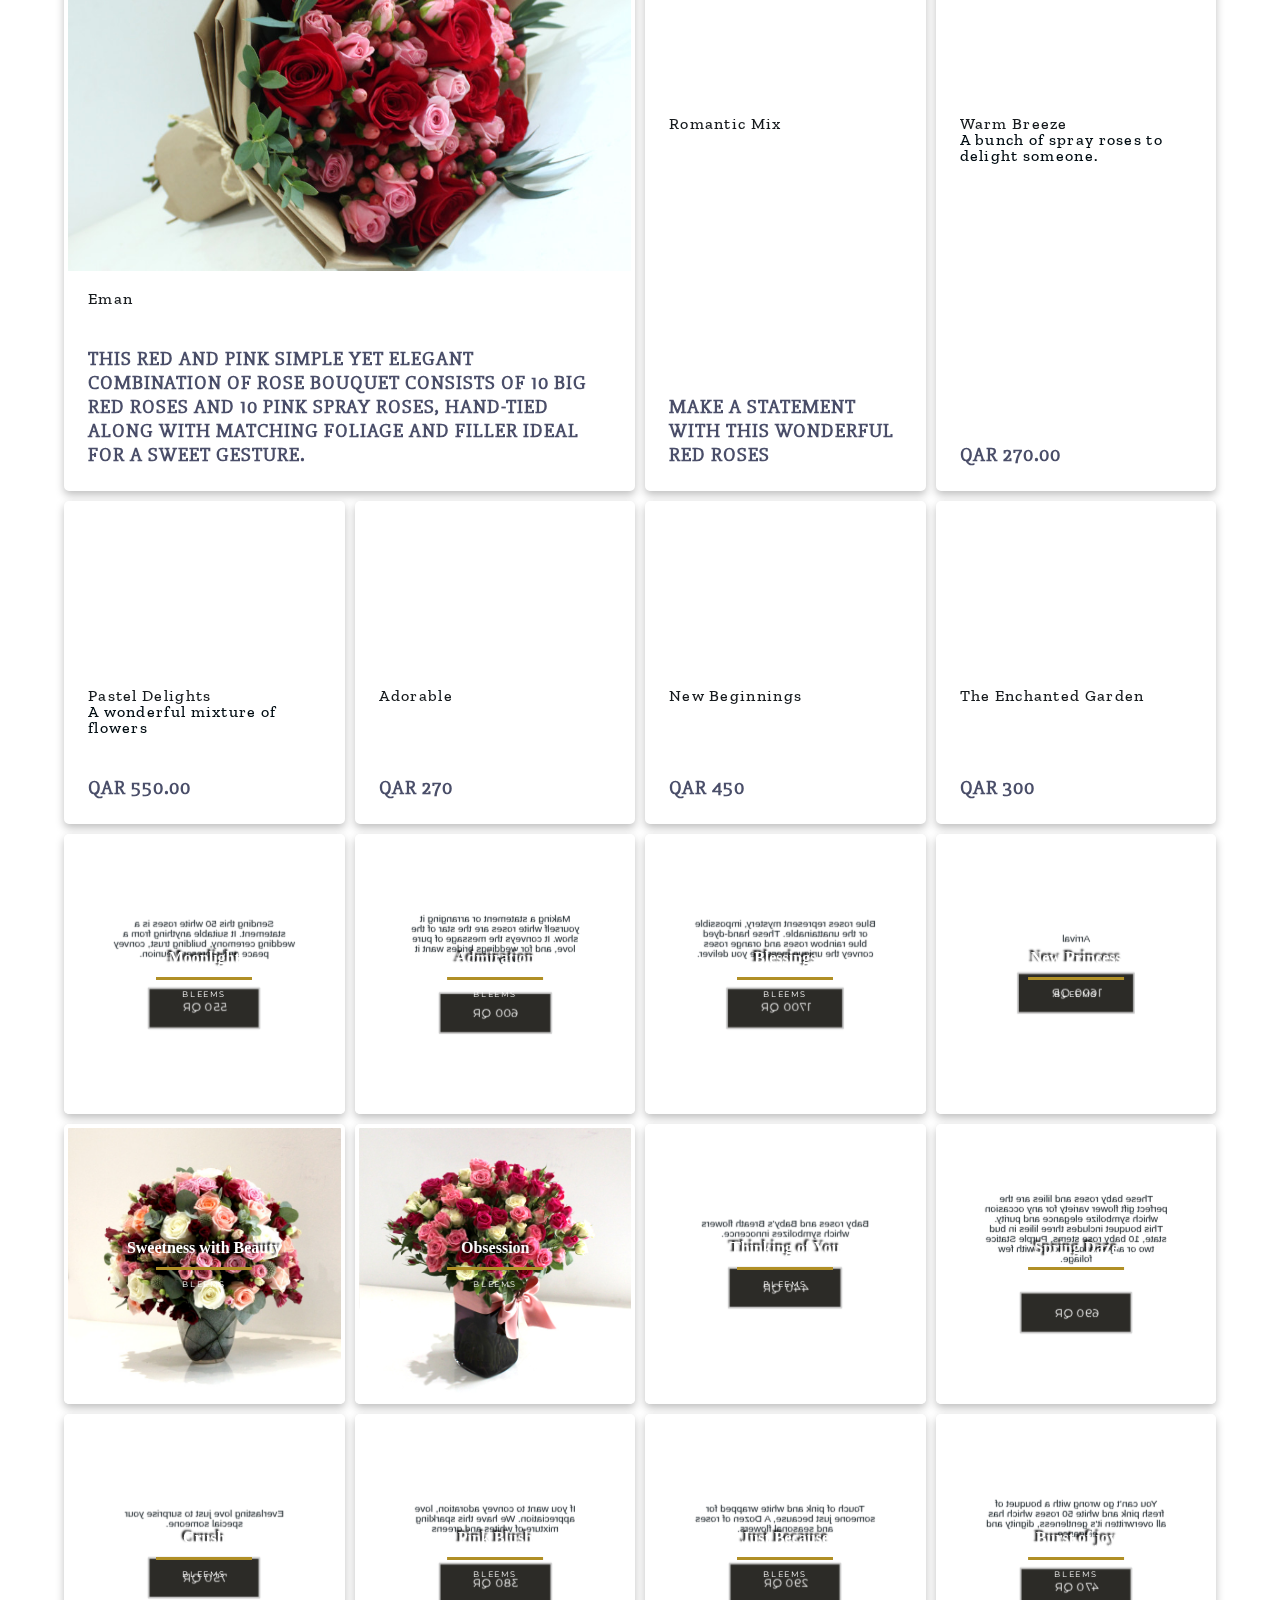
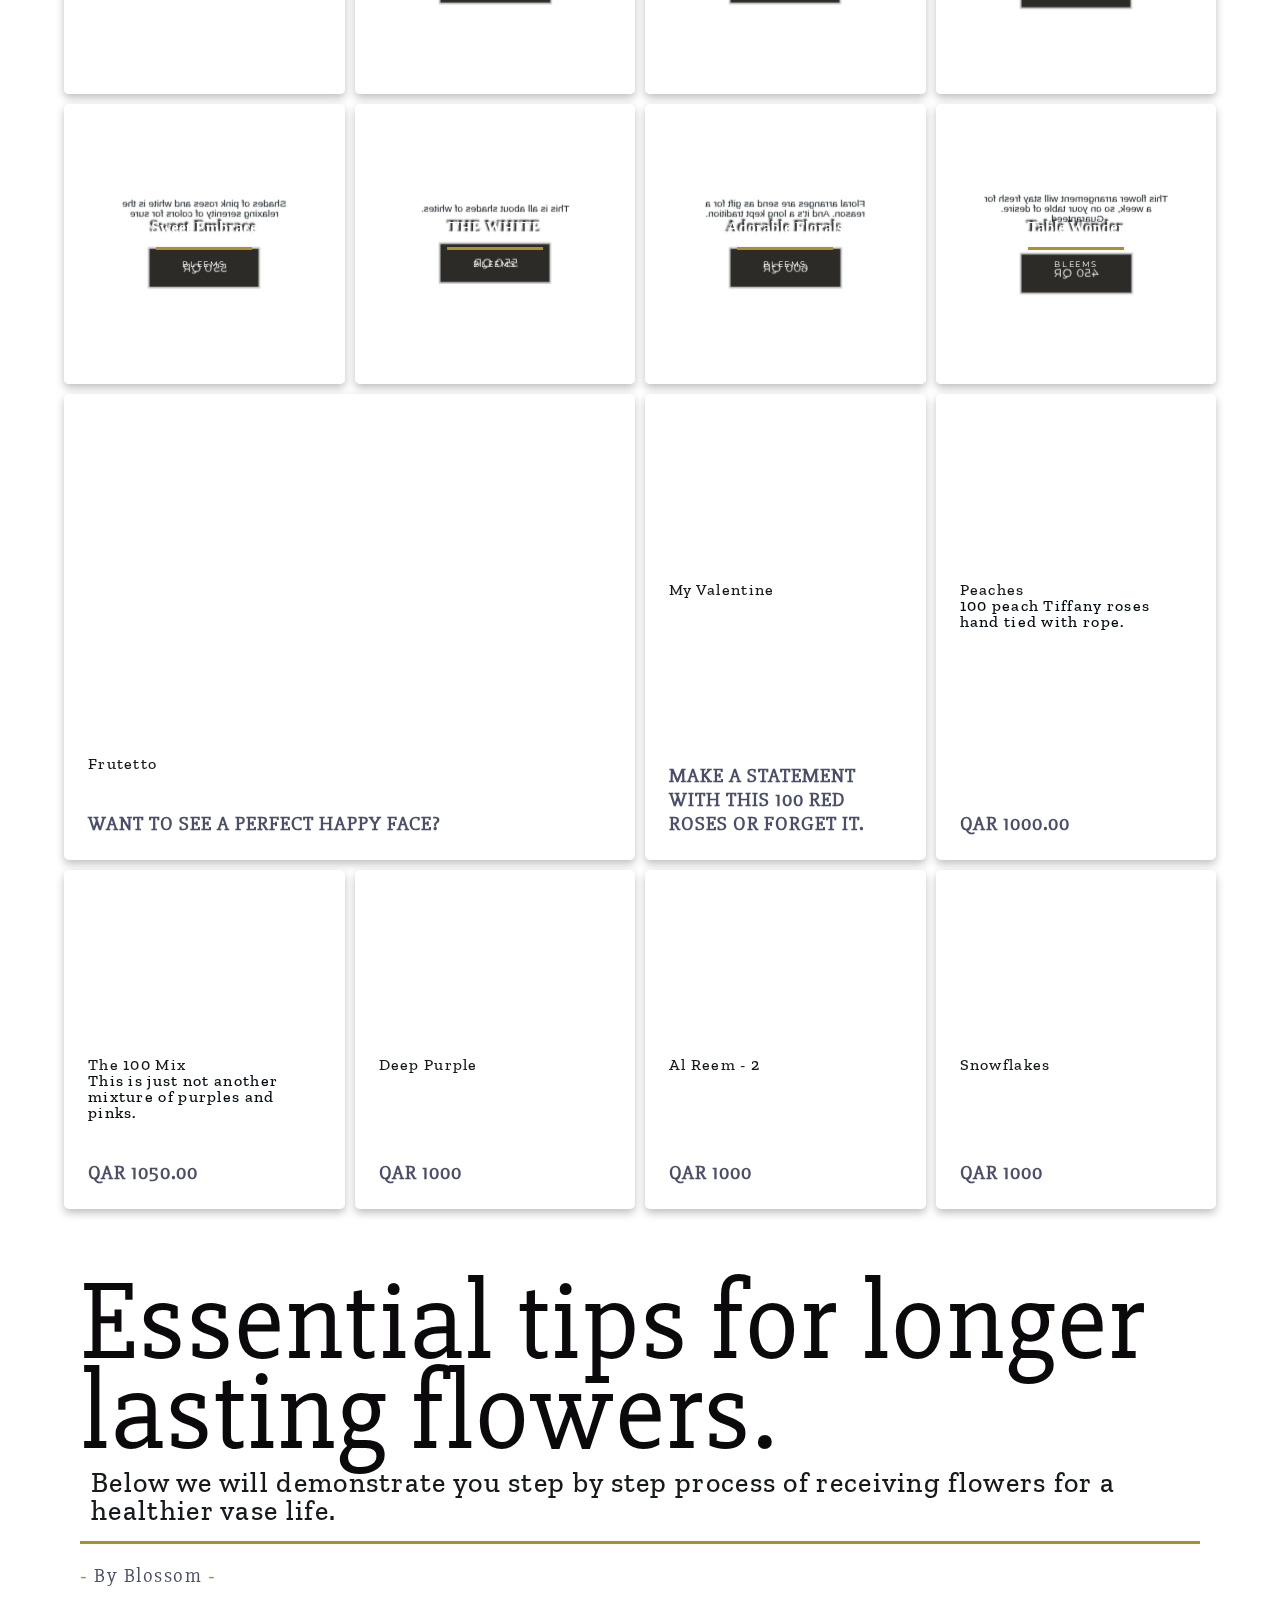
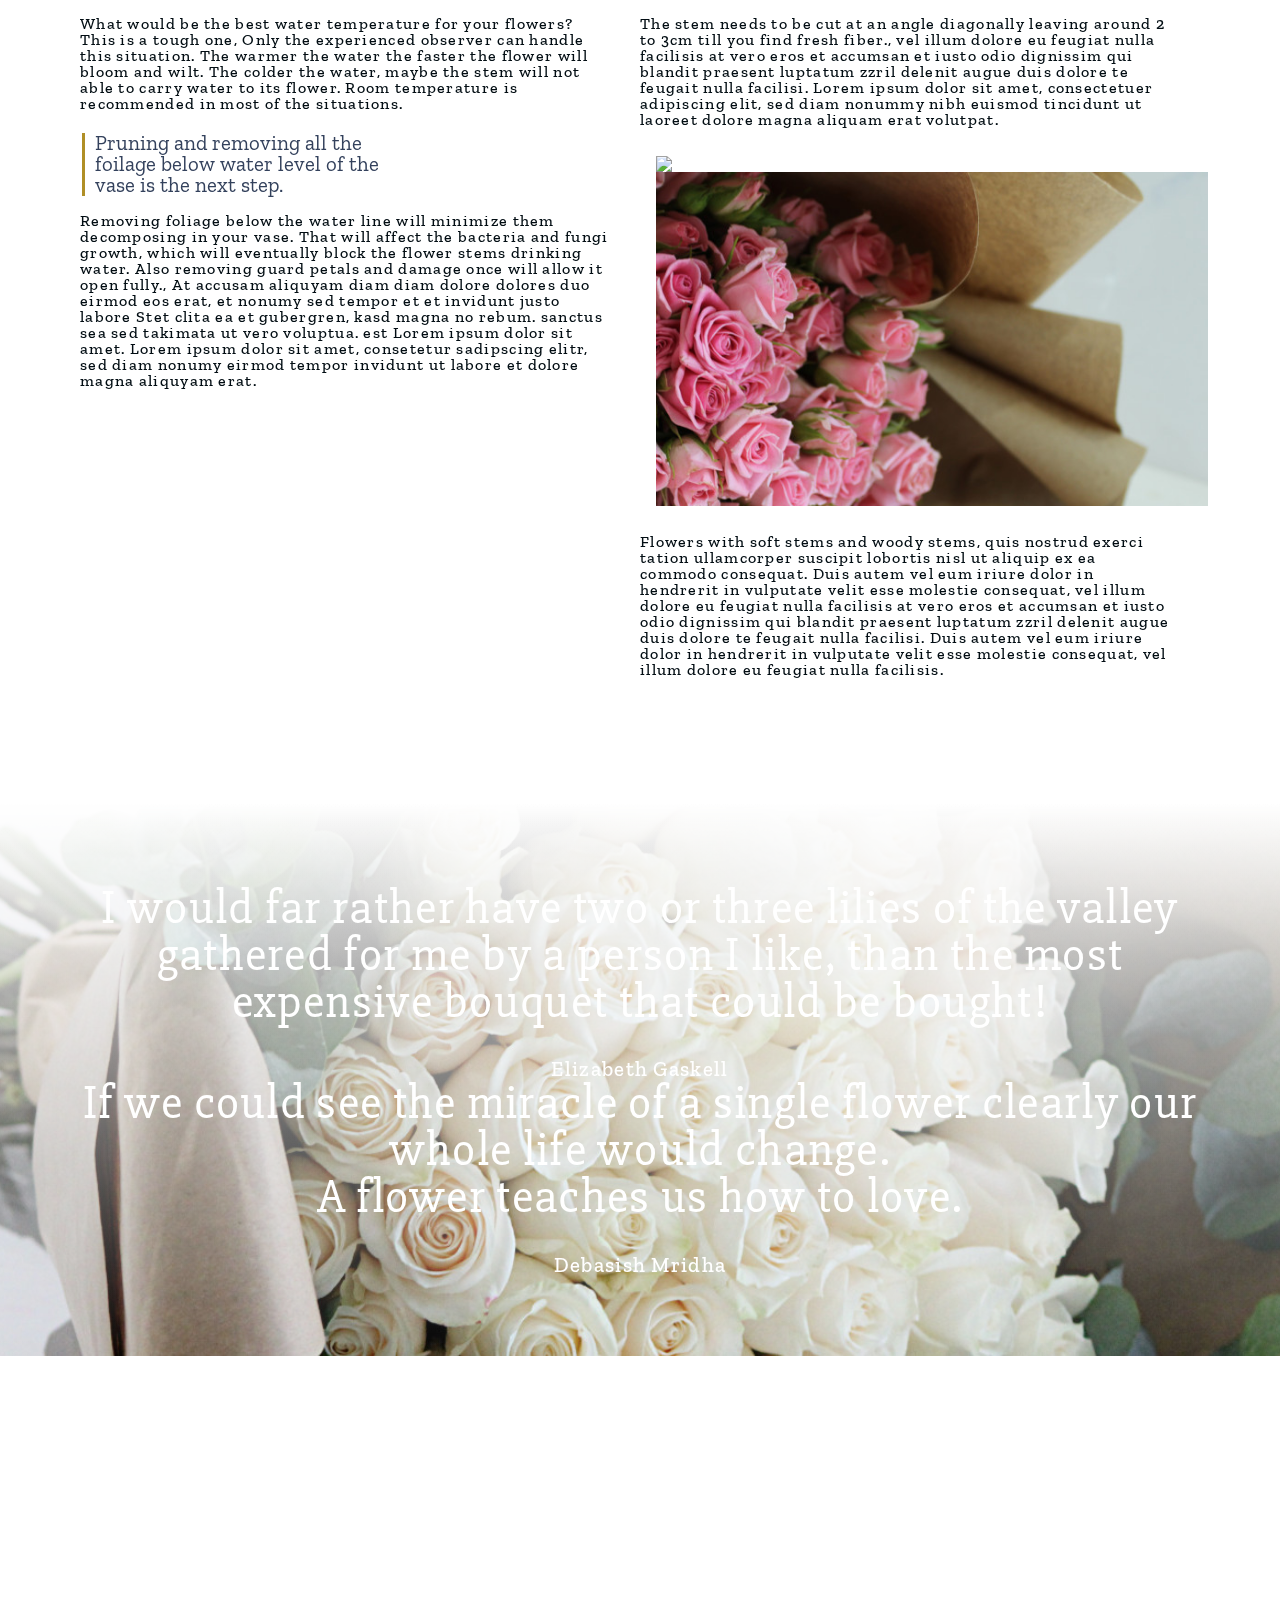
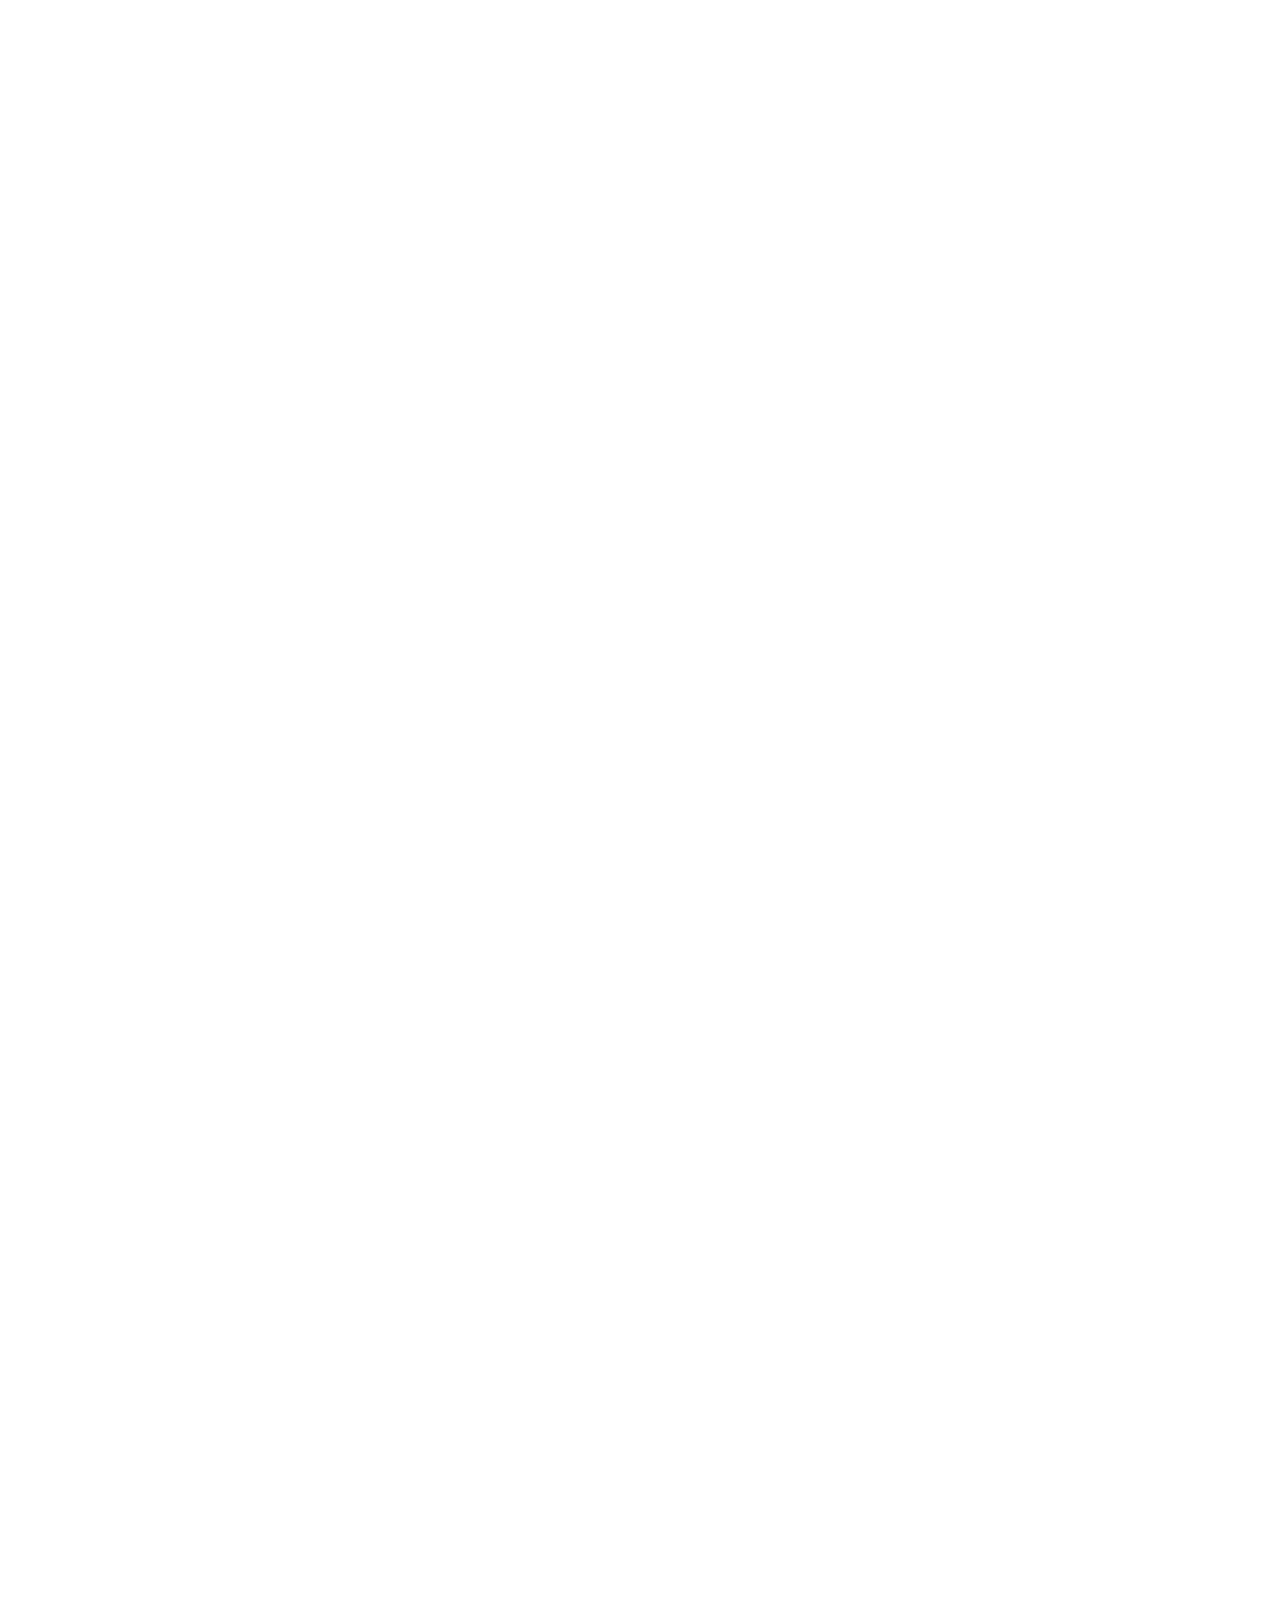
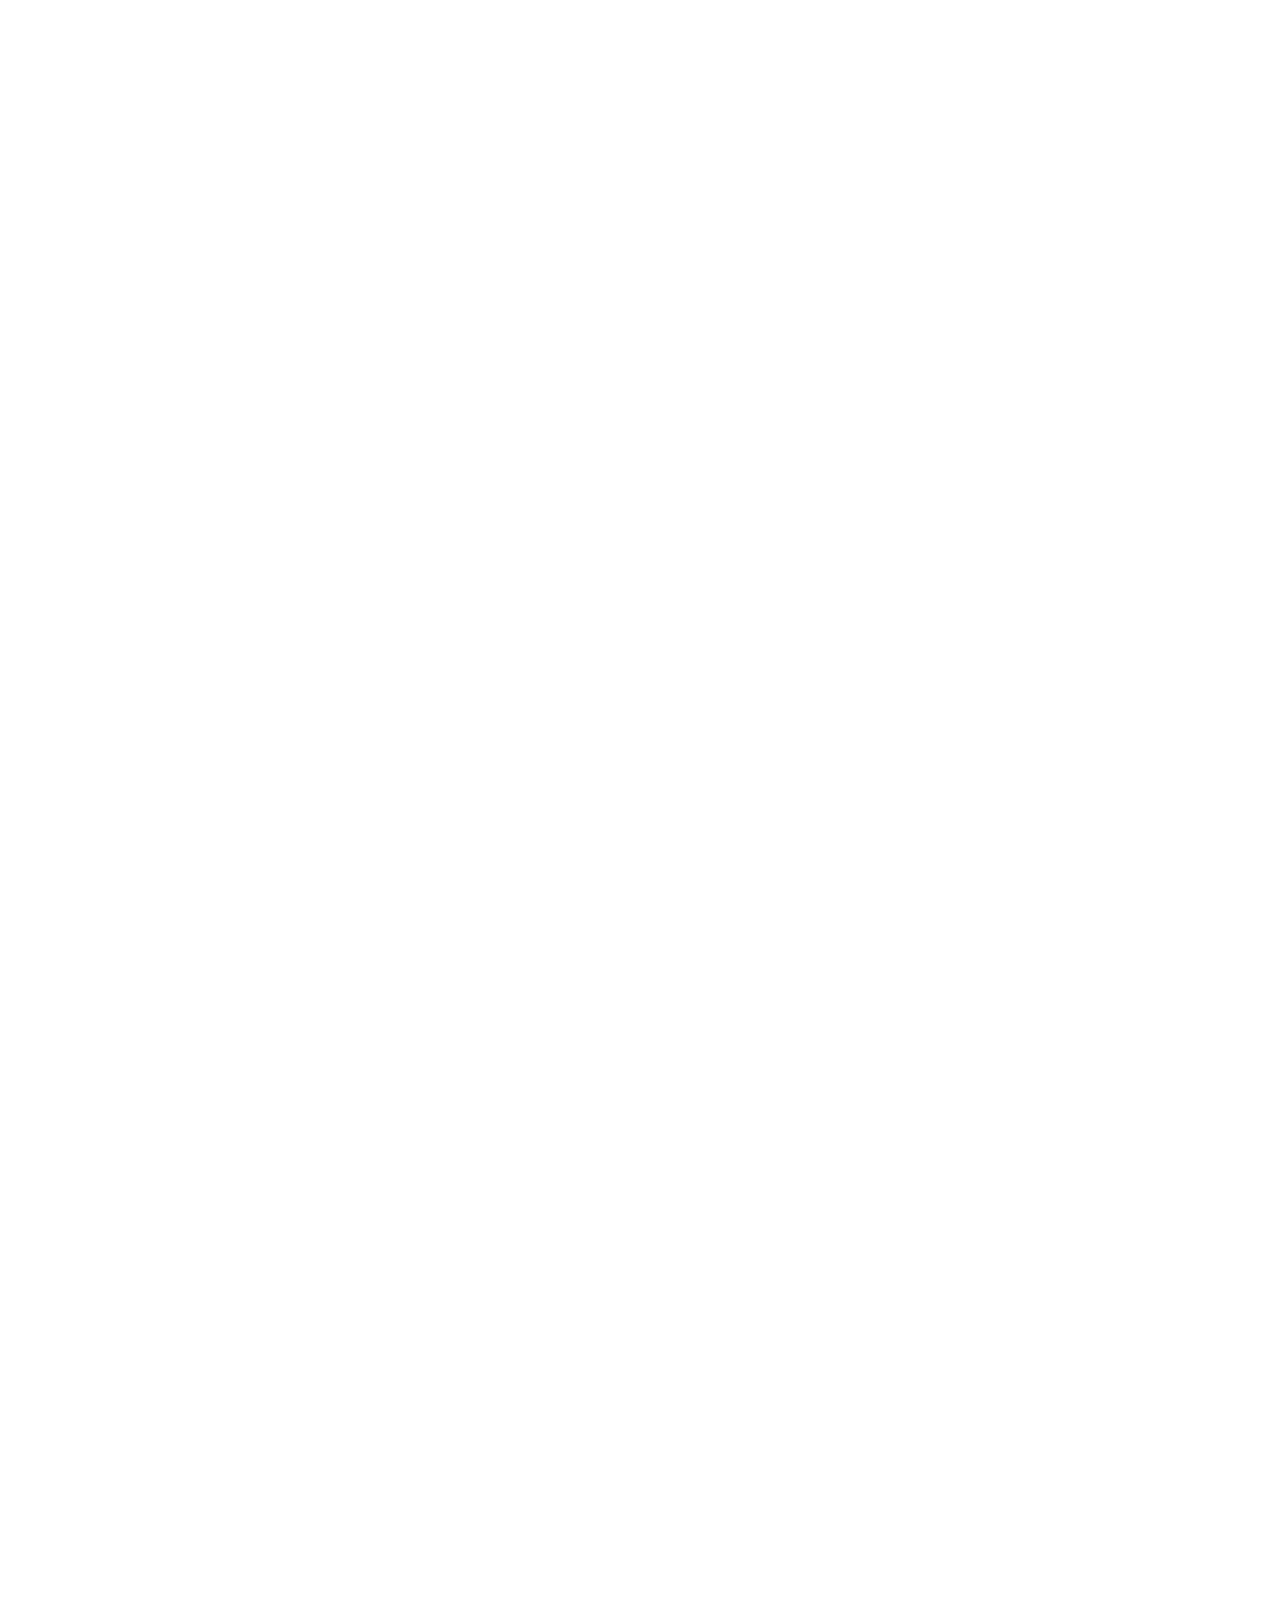
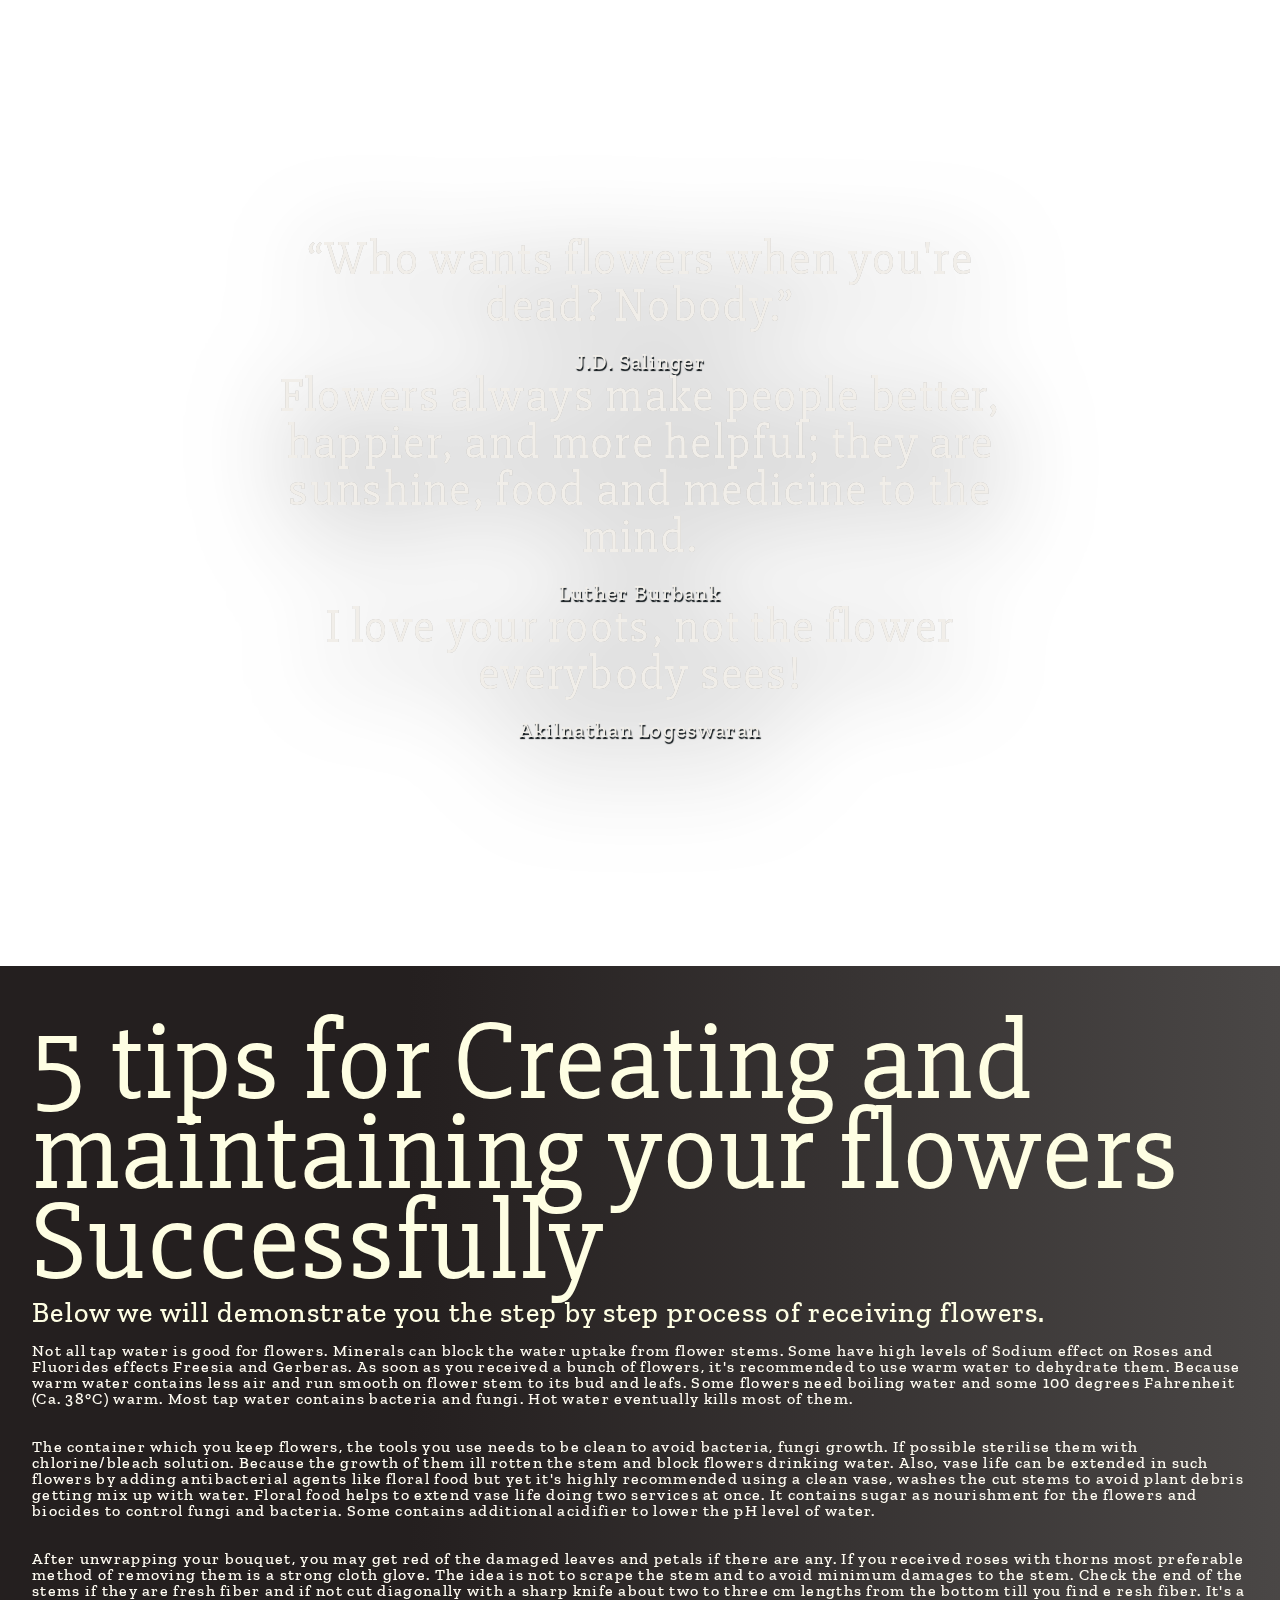
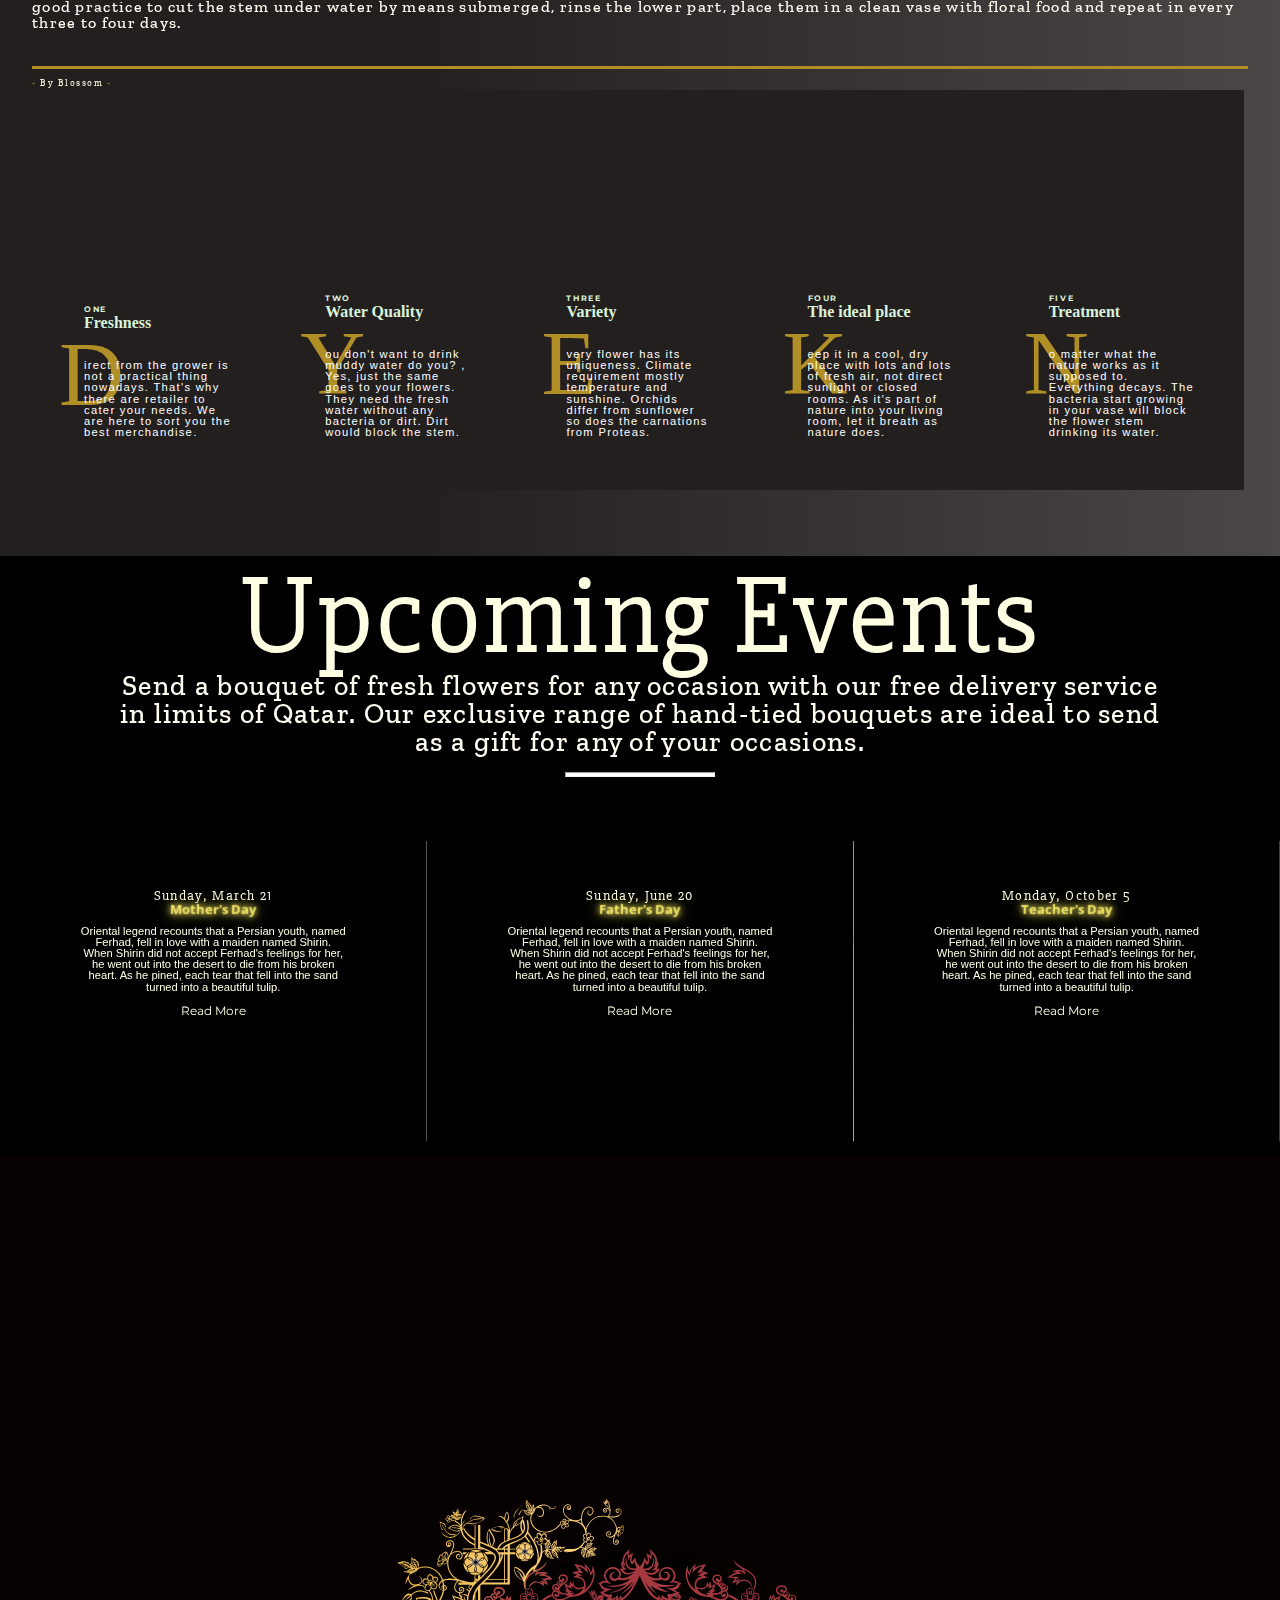
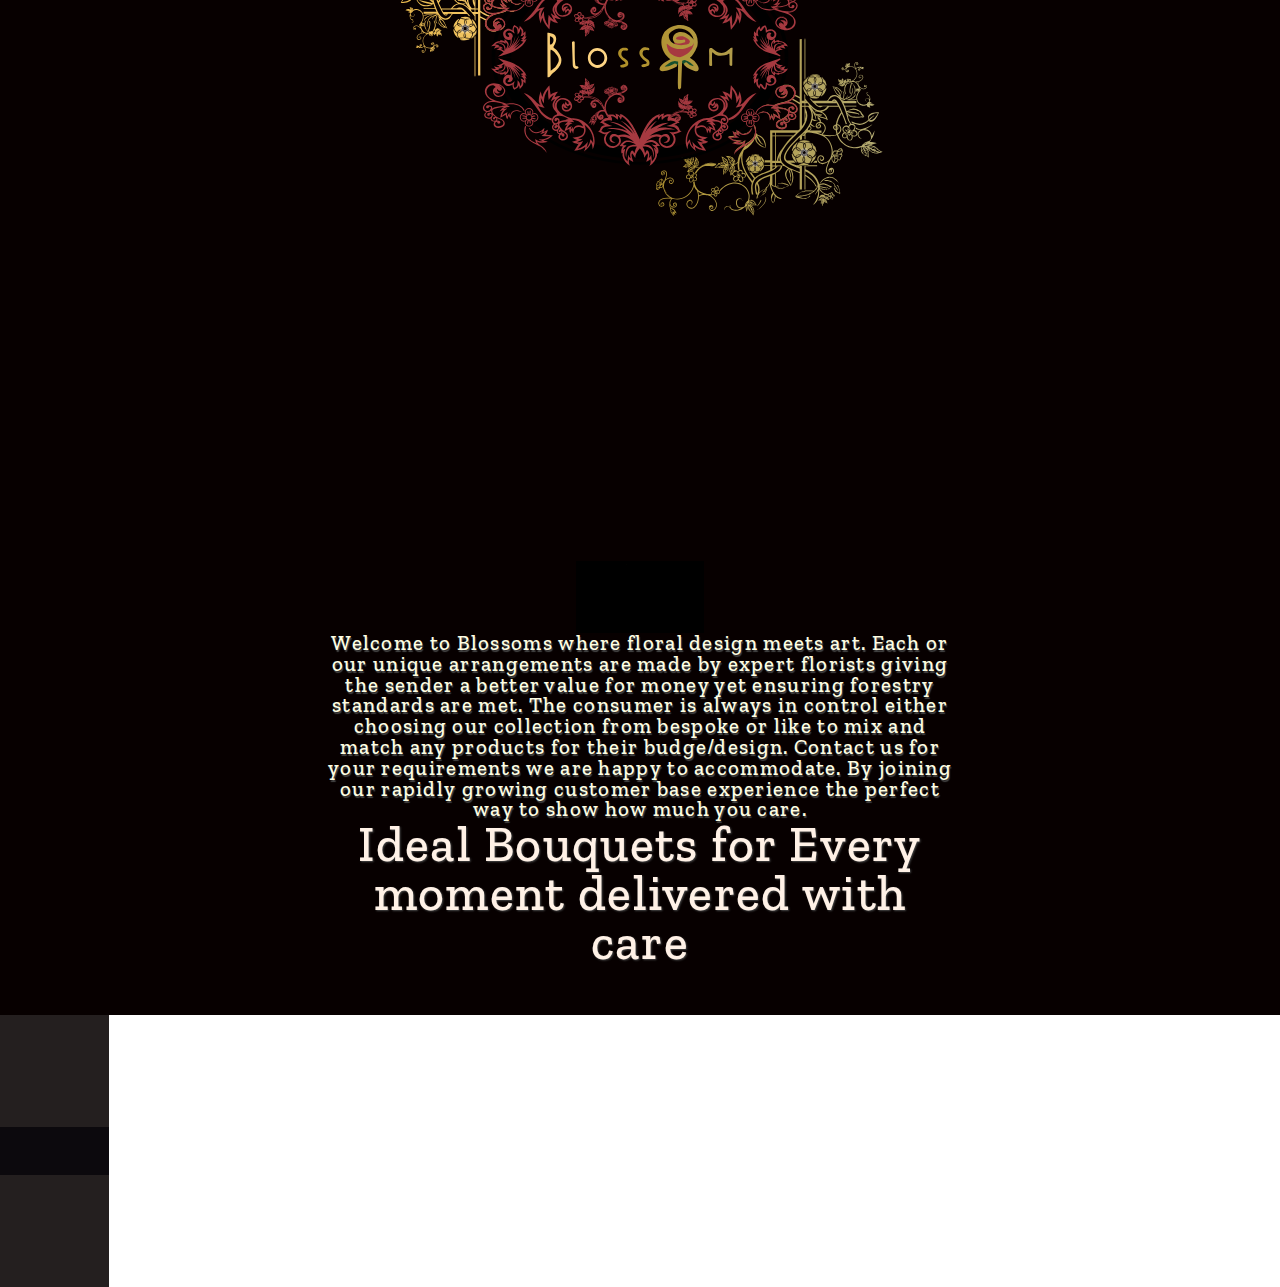
==== commit fdd55b22: "init" ====
--- a/index.html
+++ b/index.html
@@ -836,7 +836,7 @@
                       <h3>Just Because</h3>
                       <hr />
                       <p>
-                        Touch of pink and white wrapped for someone just because, A Dozen of roses and seasonal flowers. 
+                        It's just because. 
                       </p>
                     </div>
                   </div>
@@ -1581,7 +1581,7 @@
                   <div class="logo"></div>        
                 </div>
                 <p>
-                  Orange Crush
+                  Orange Crush 
                 </p>
                 <a
                   href="https://blossom-souq.vercel.app/"
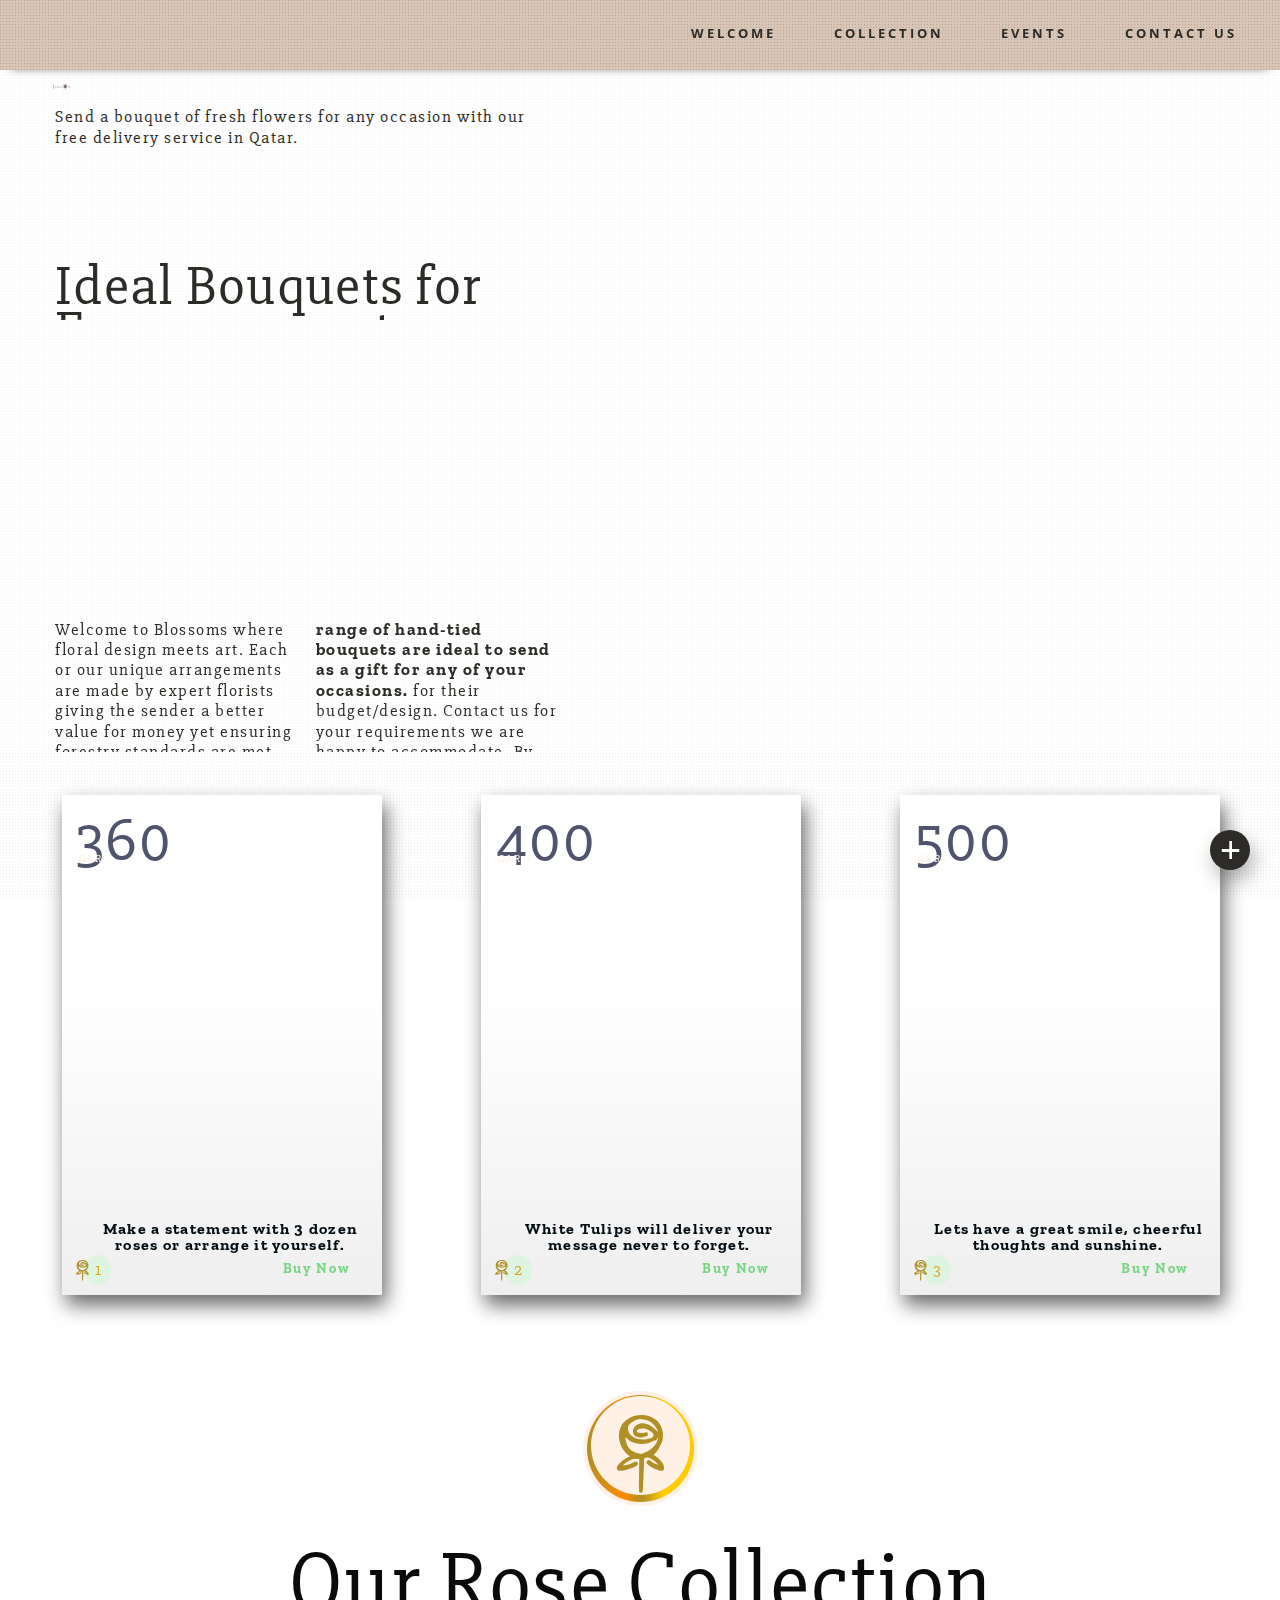
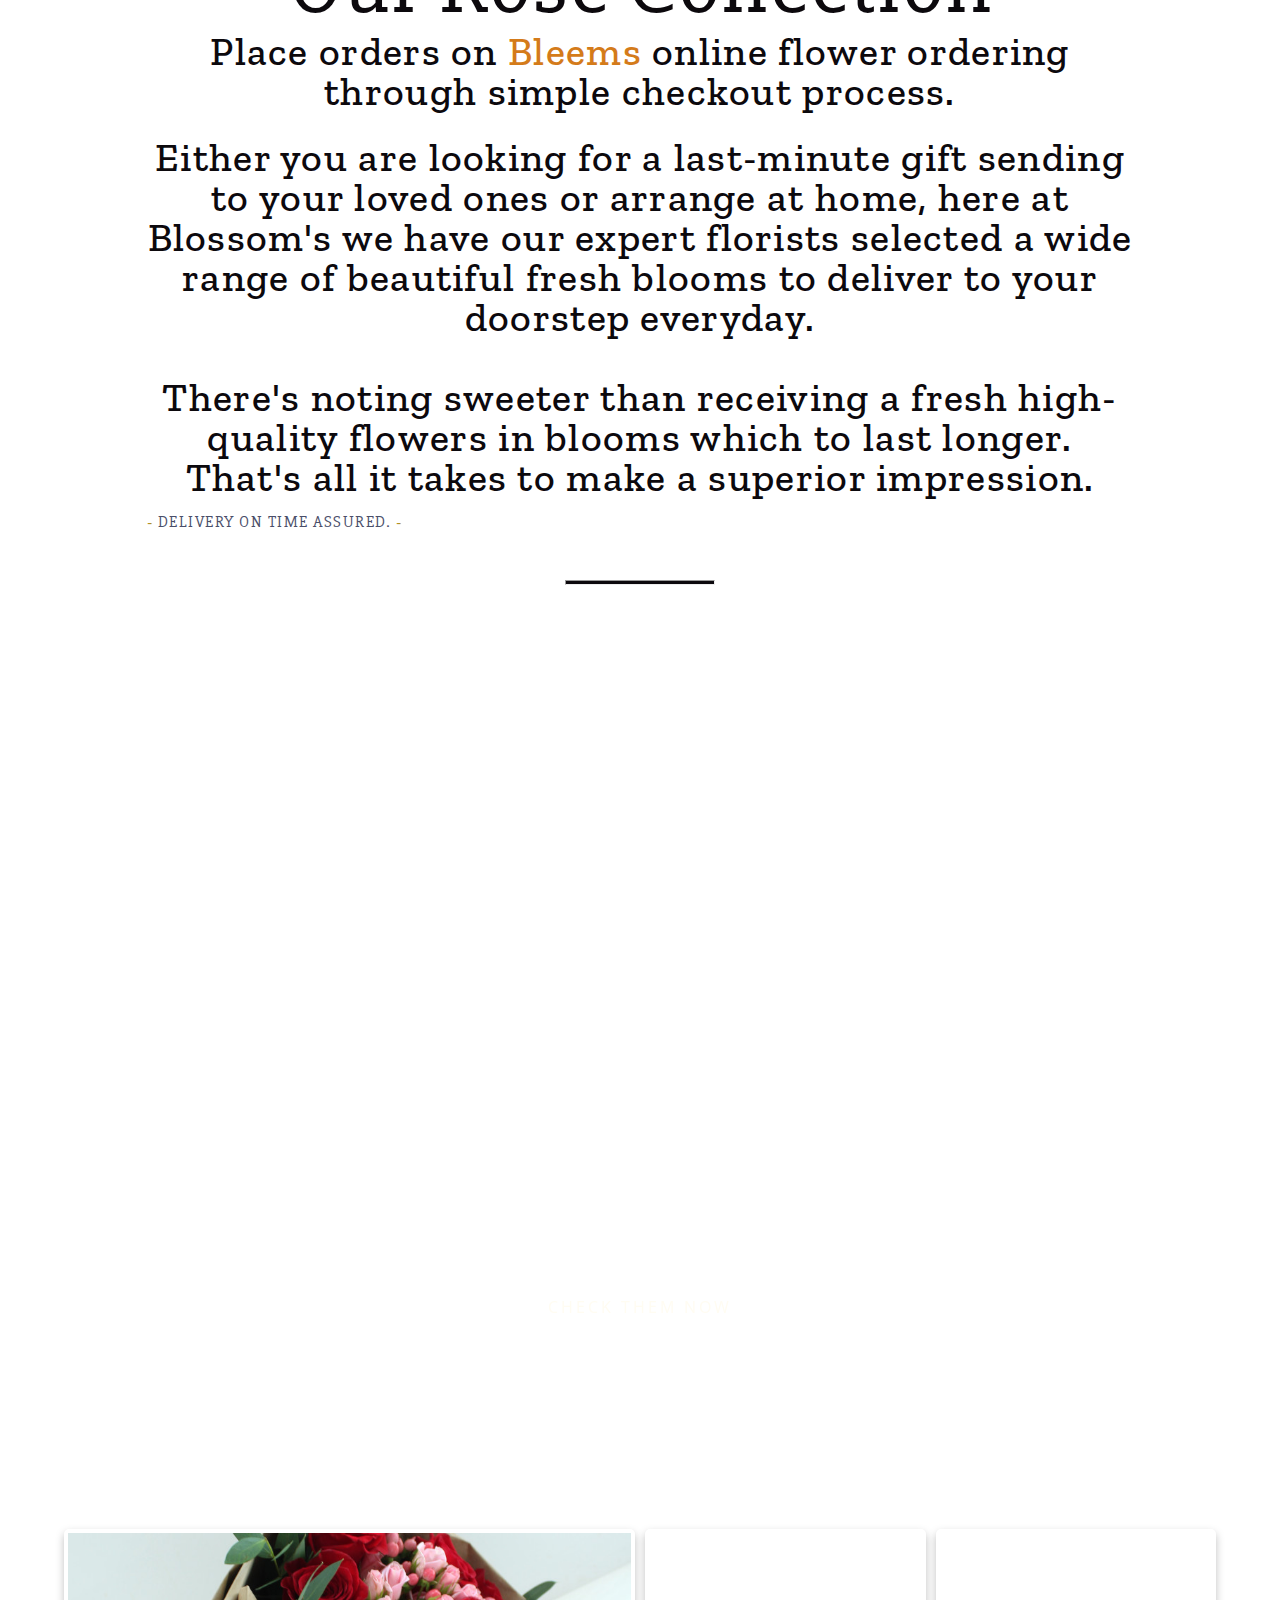
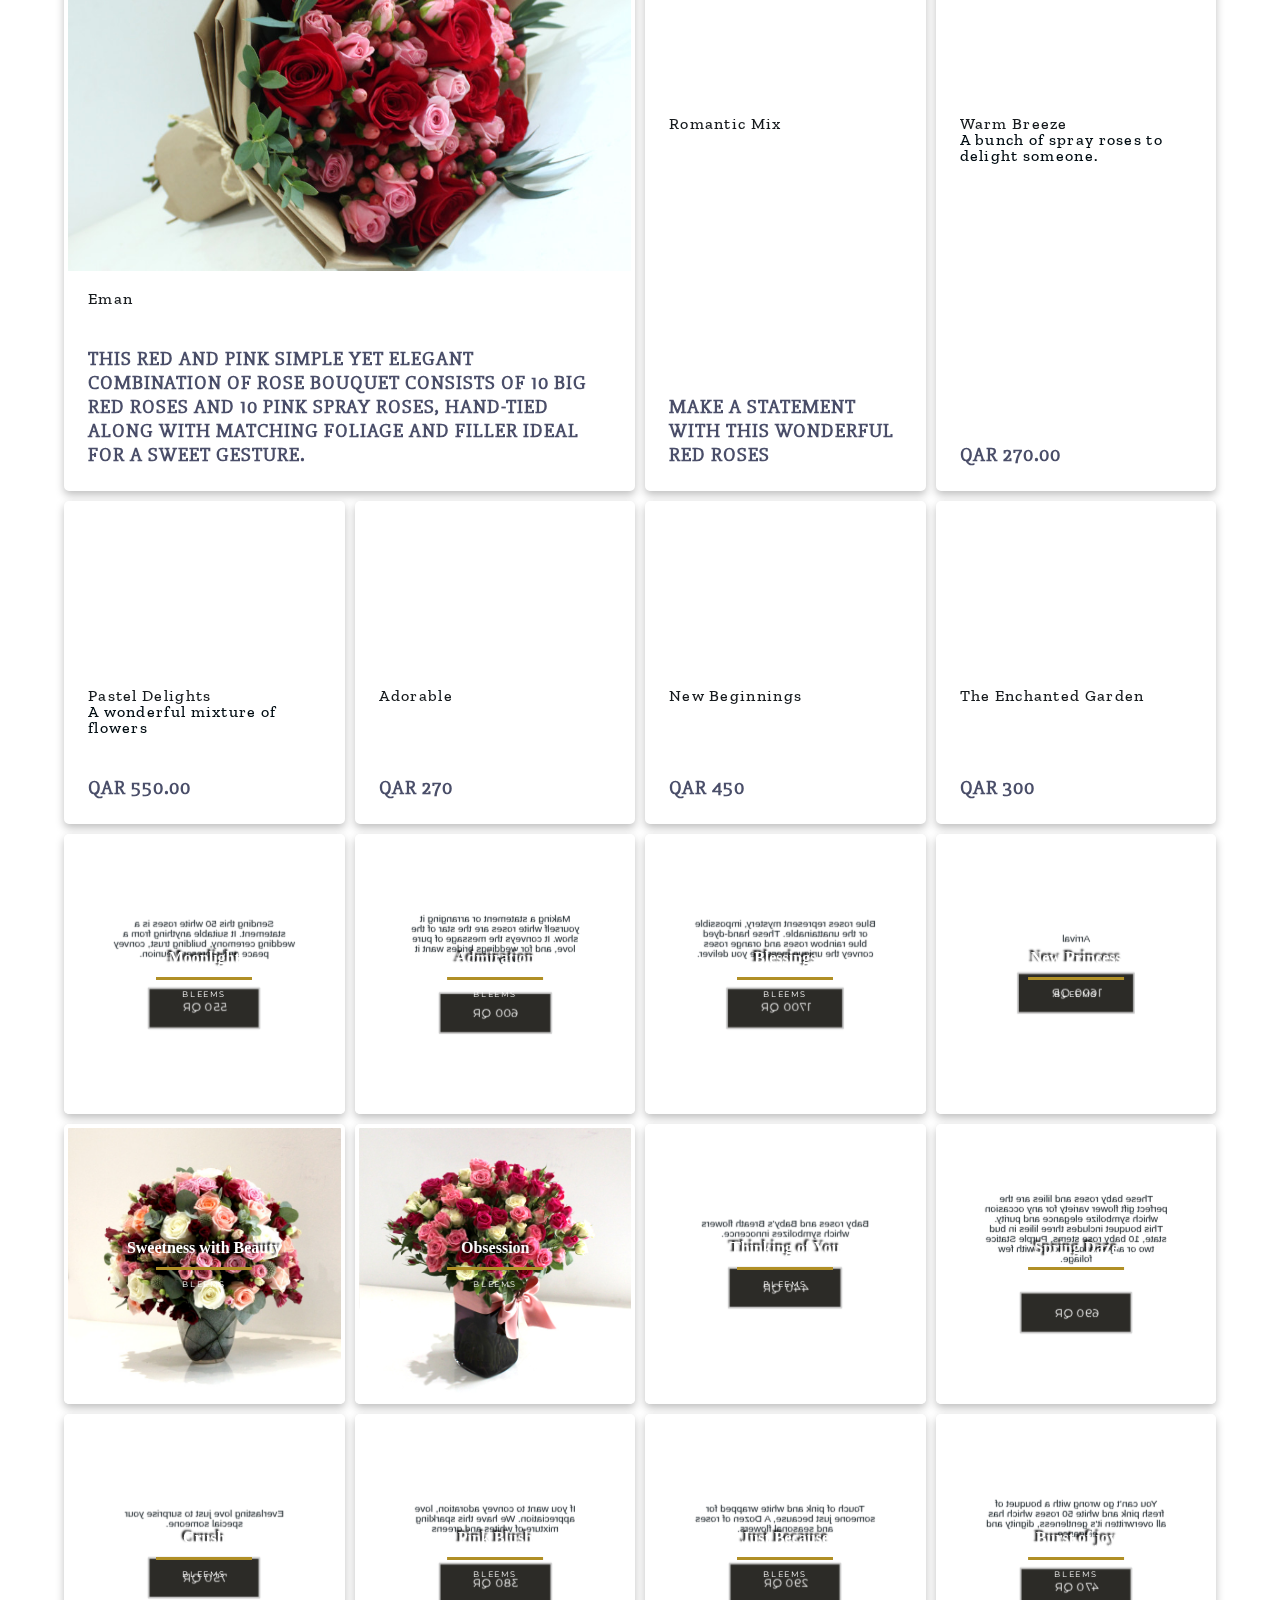
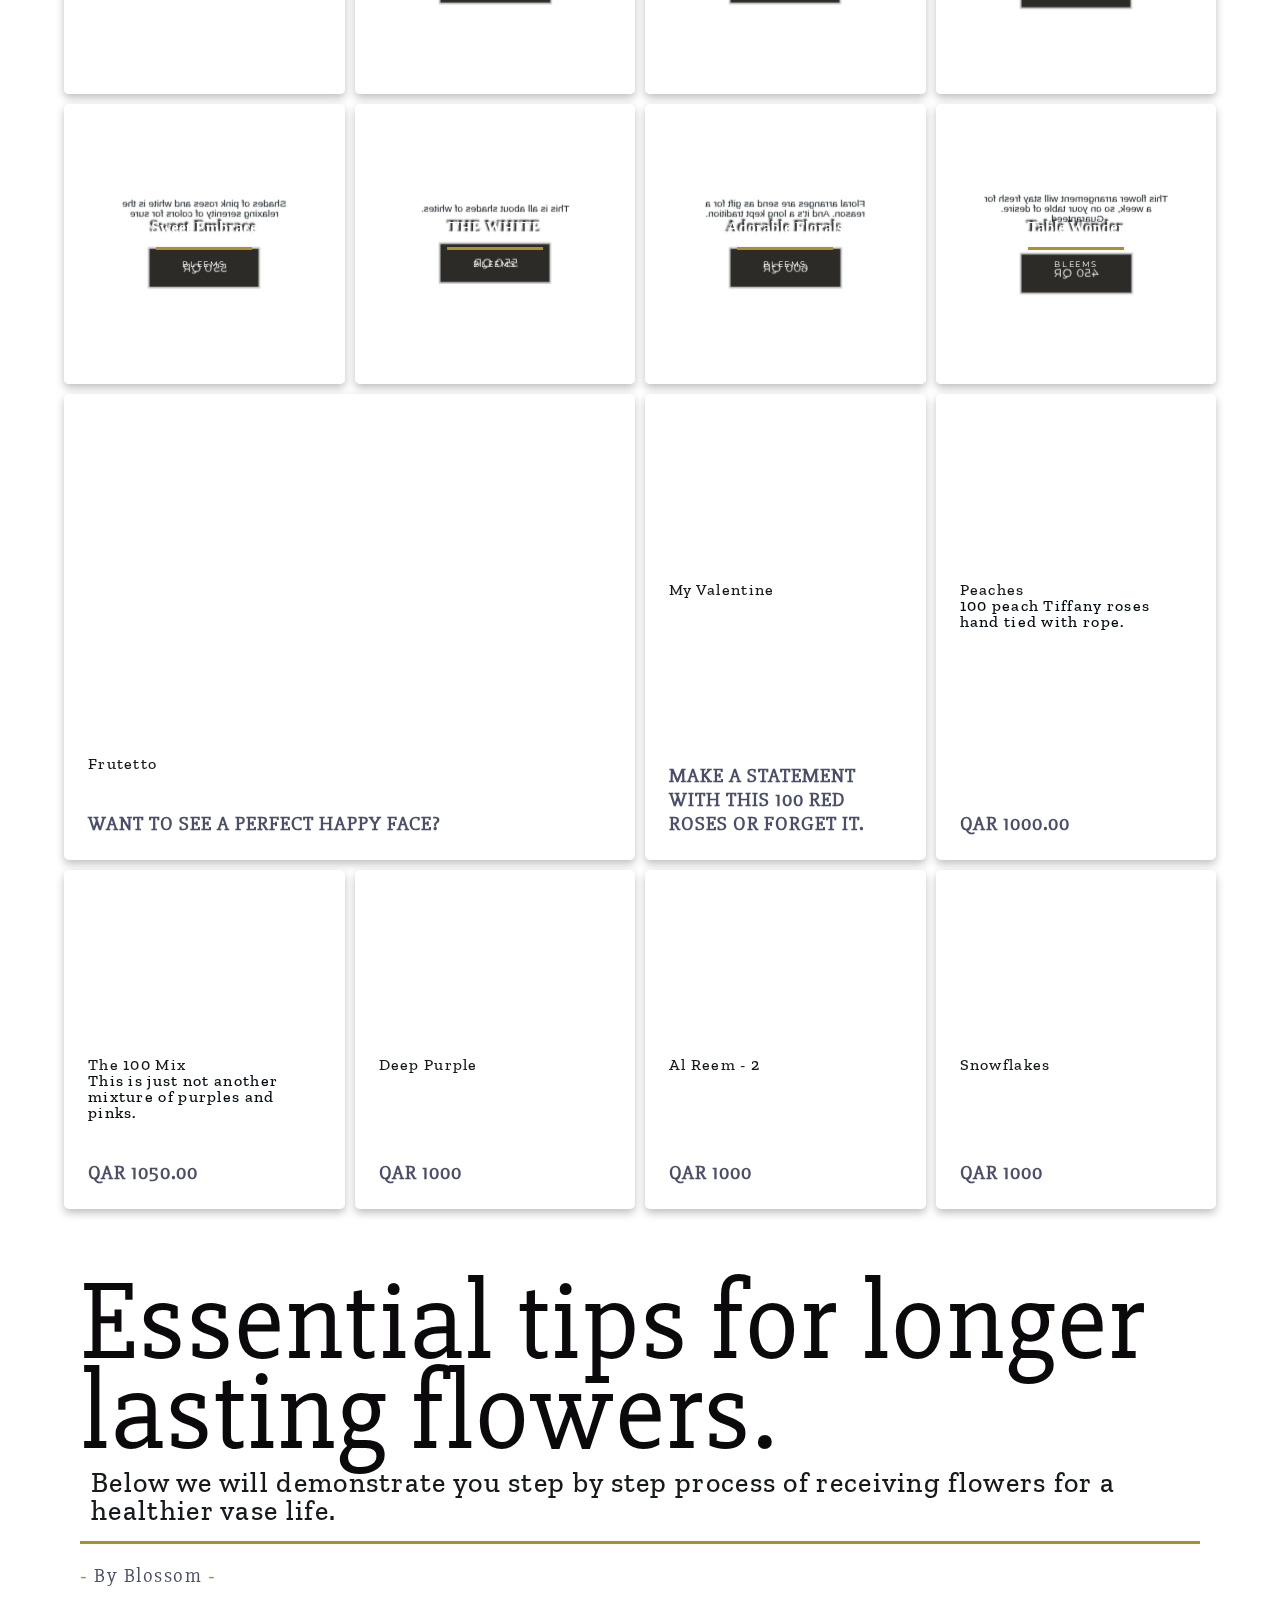
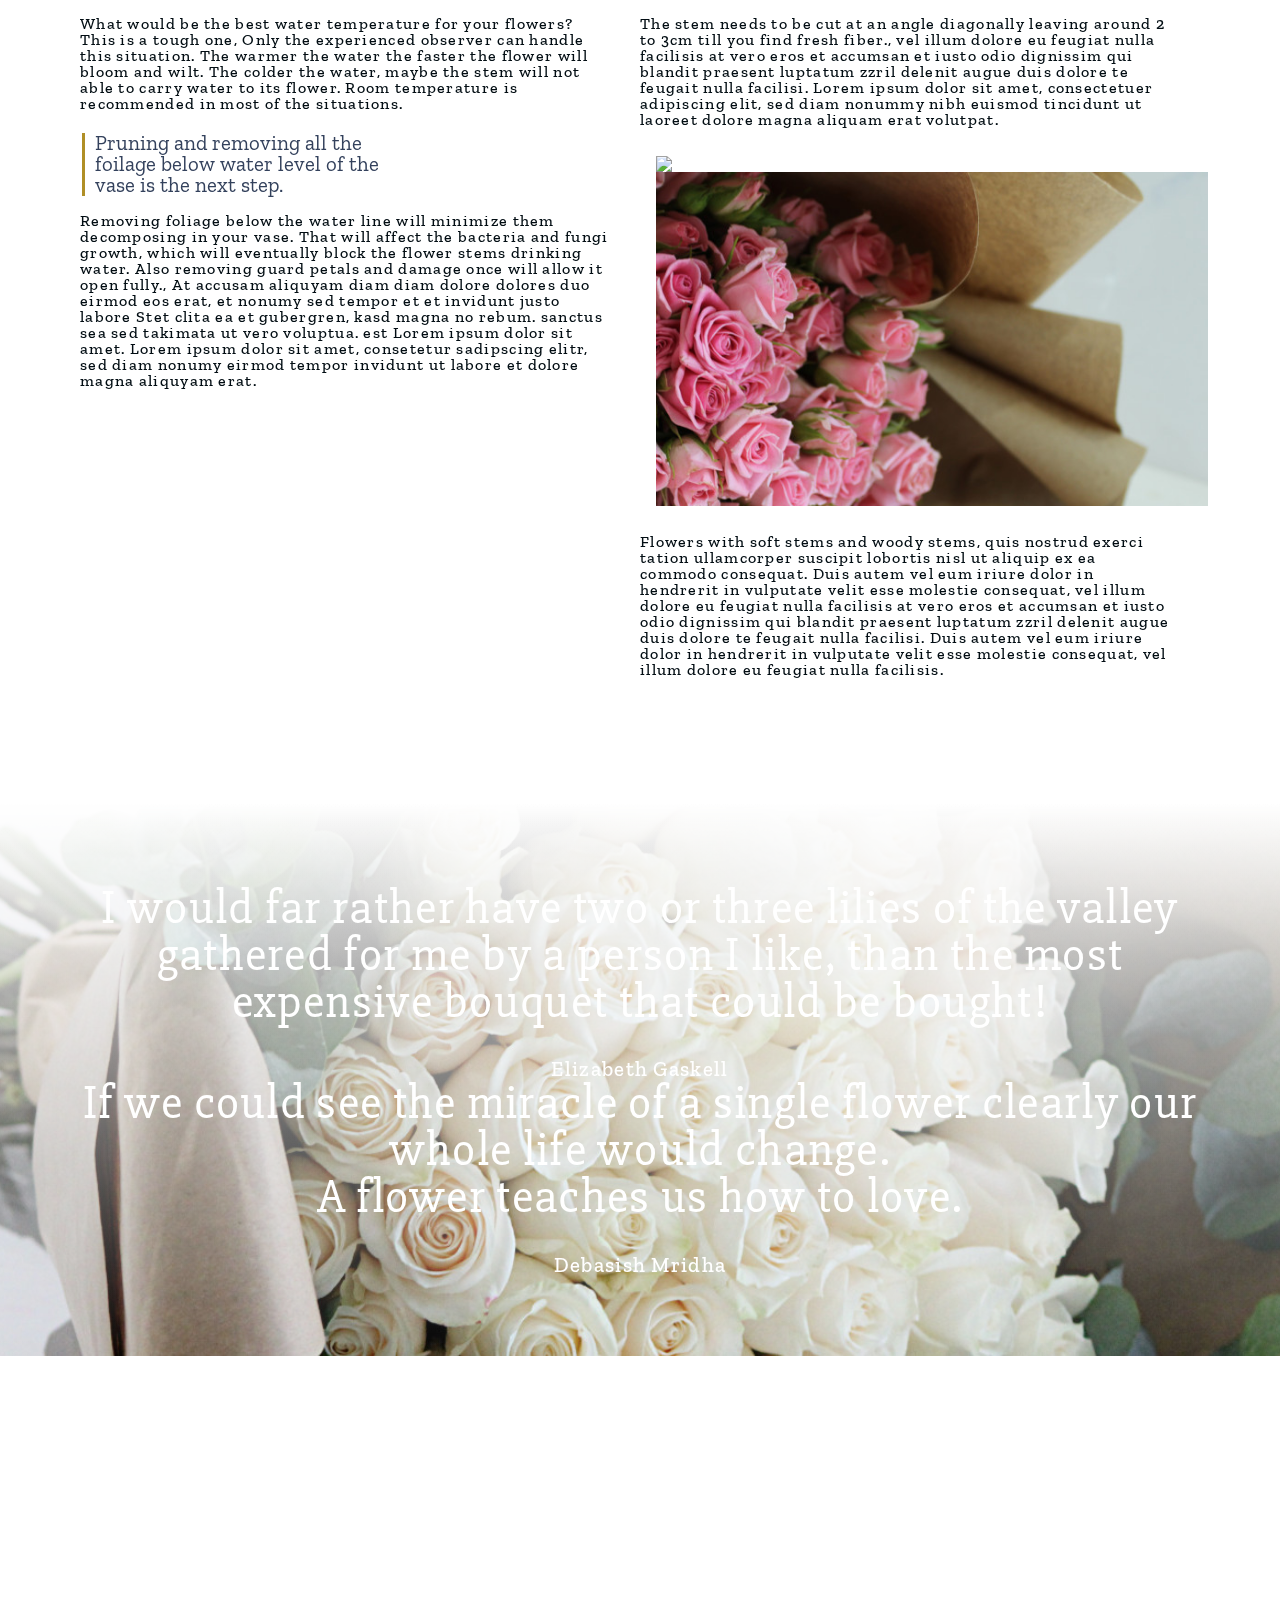
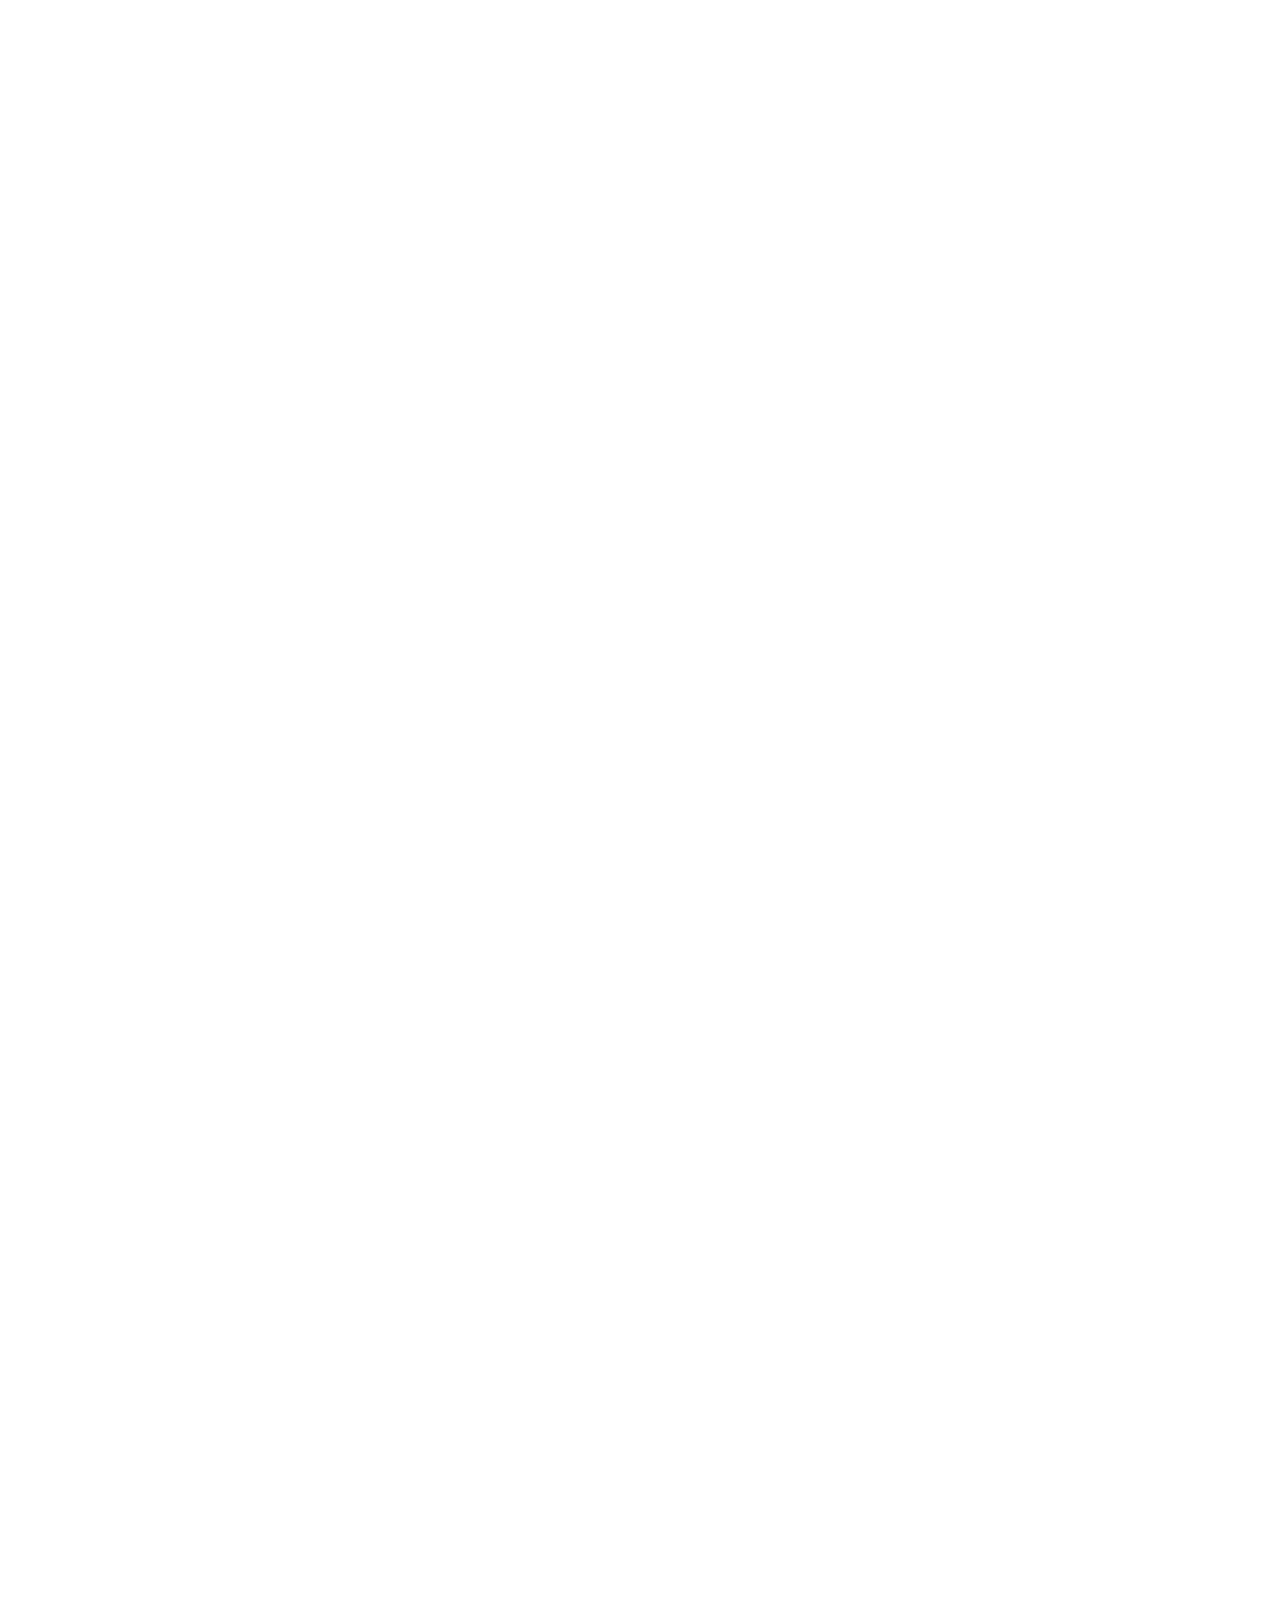
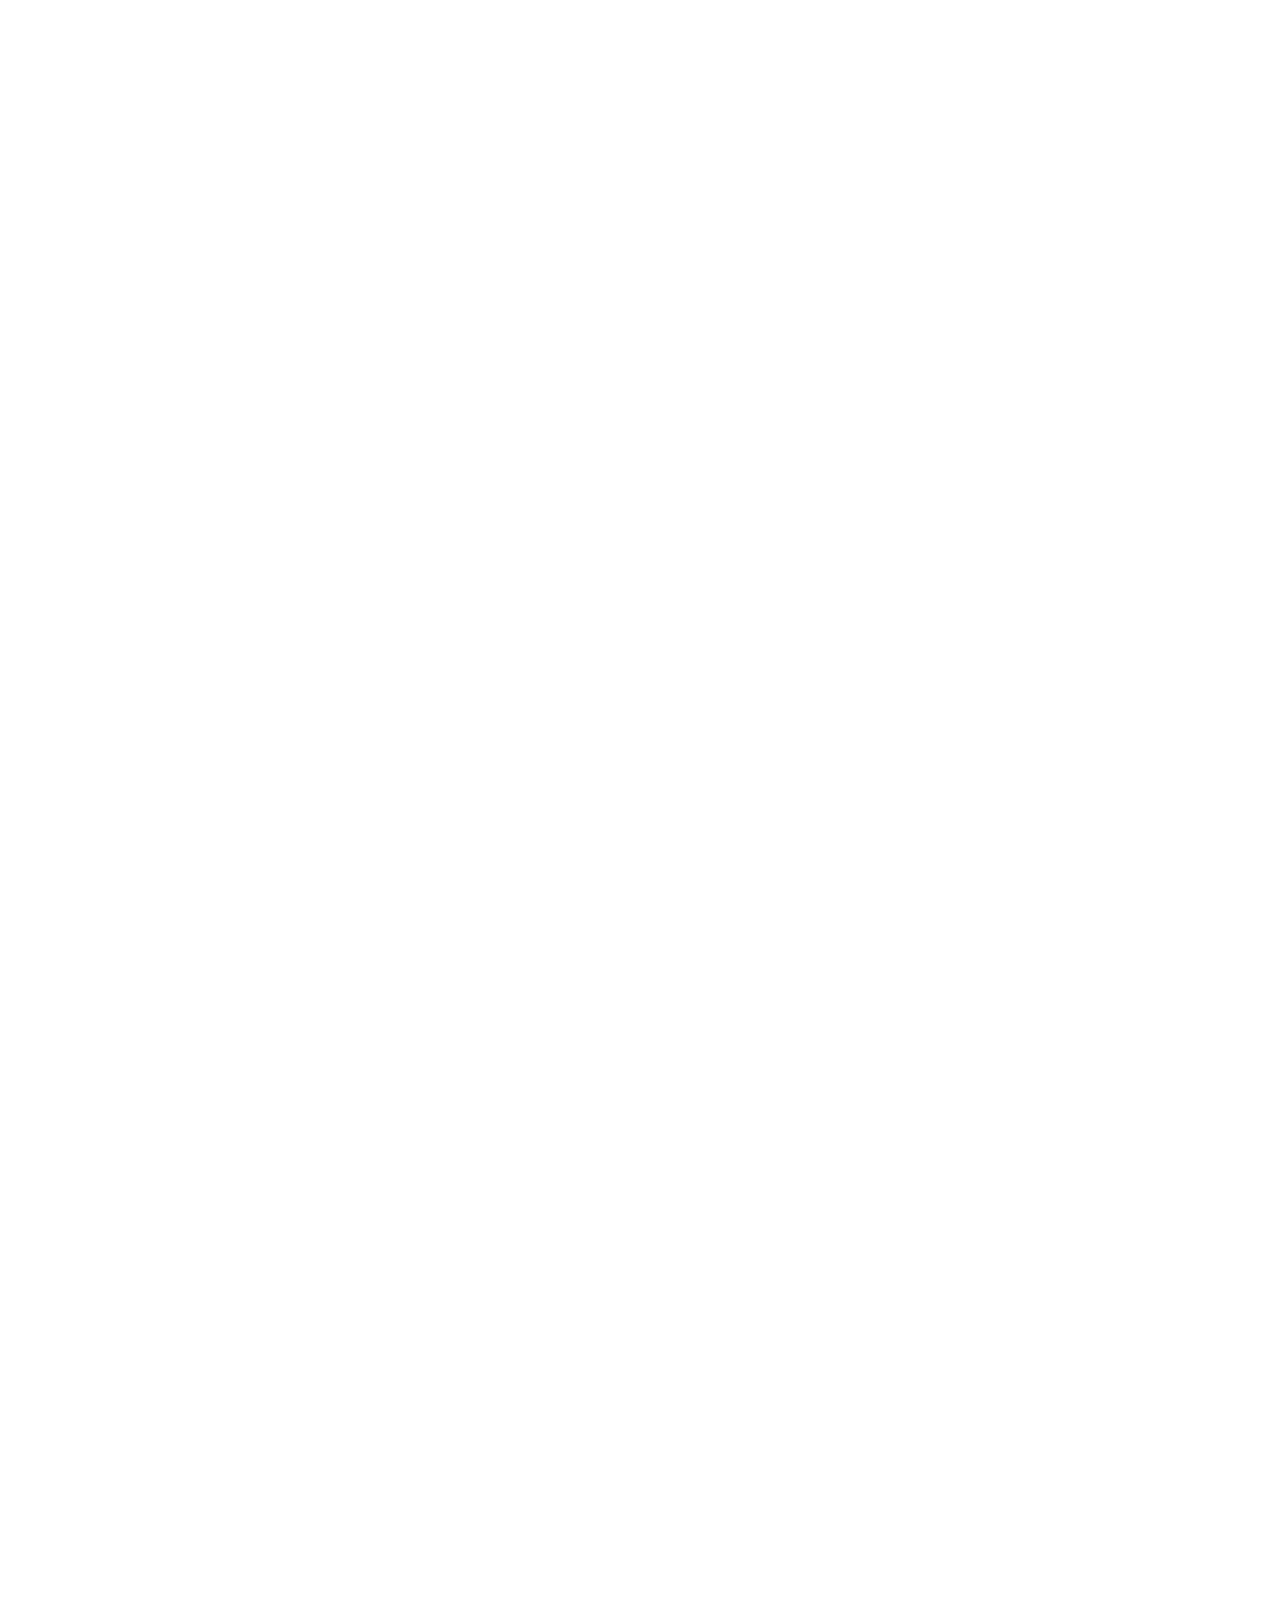
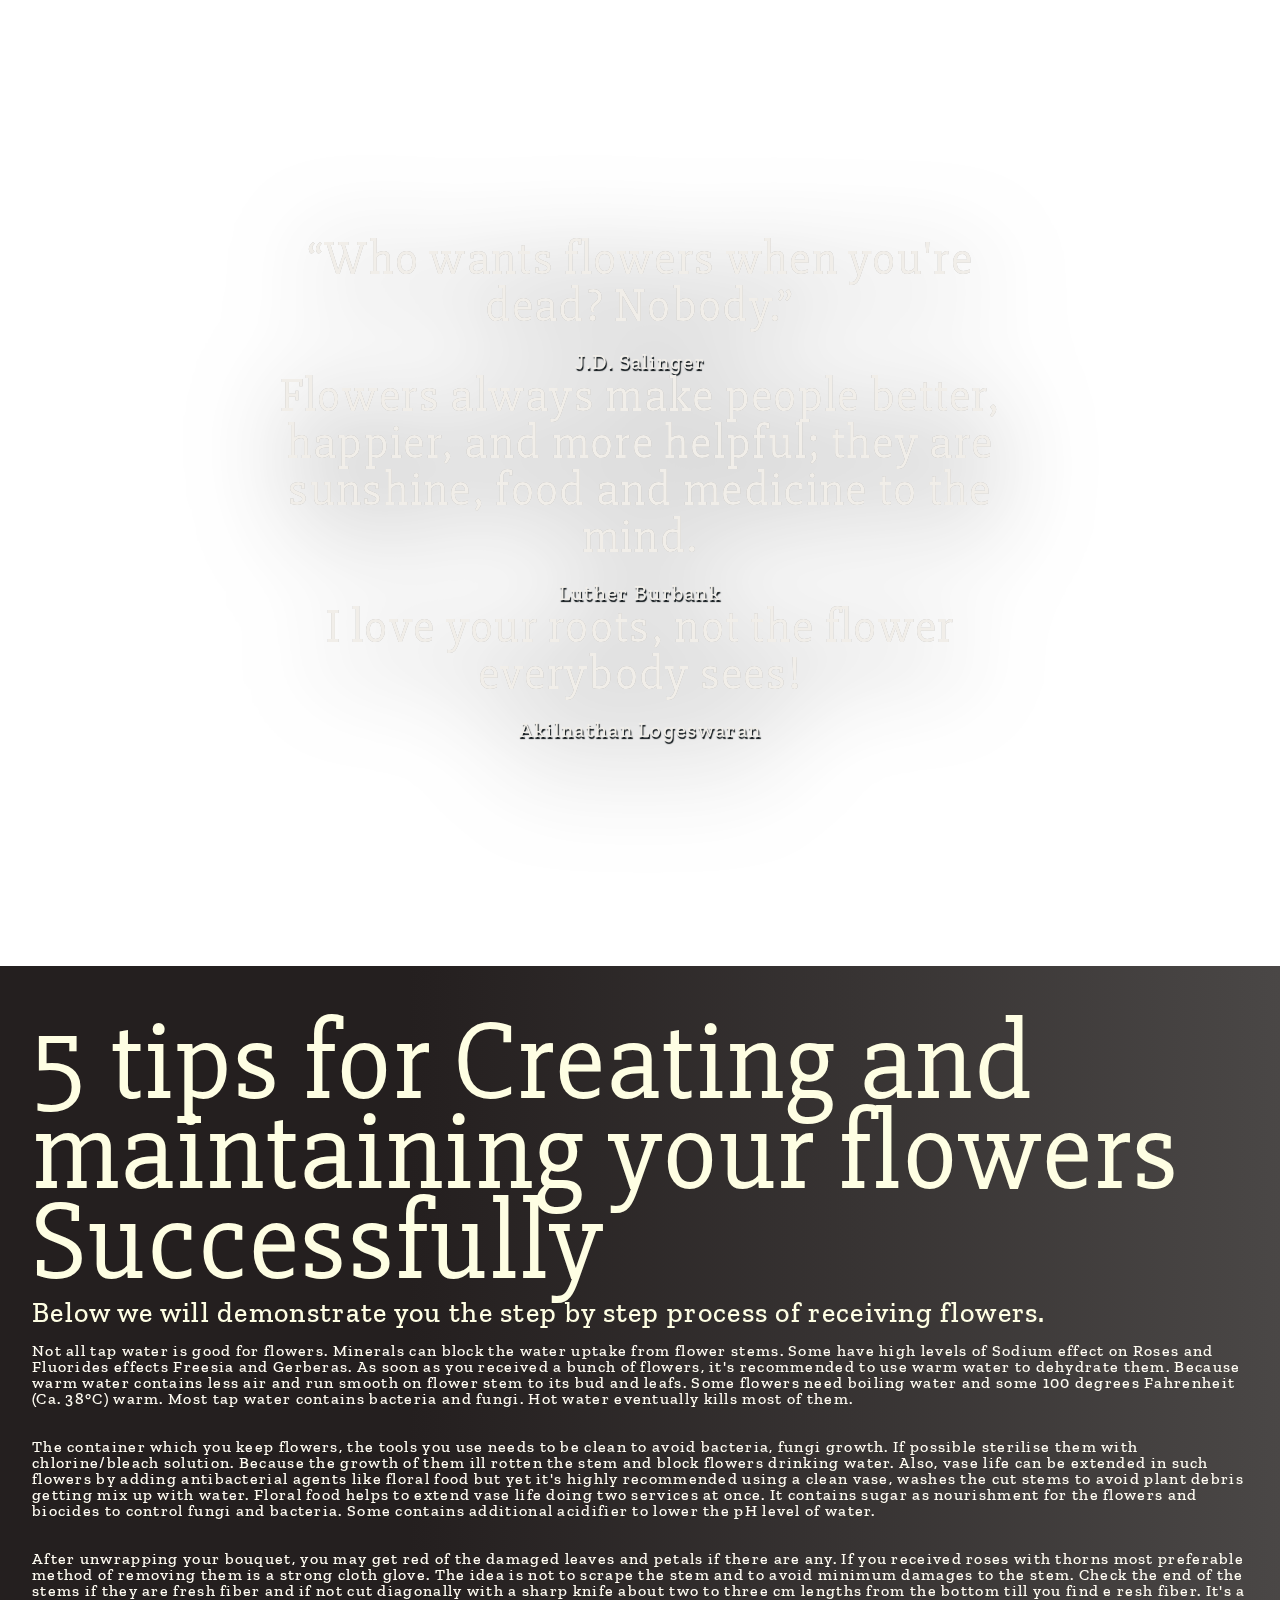
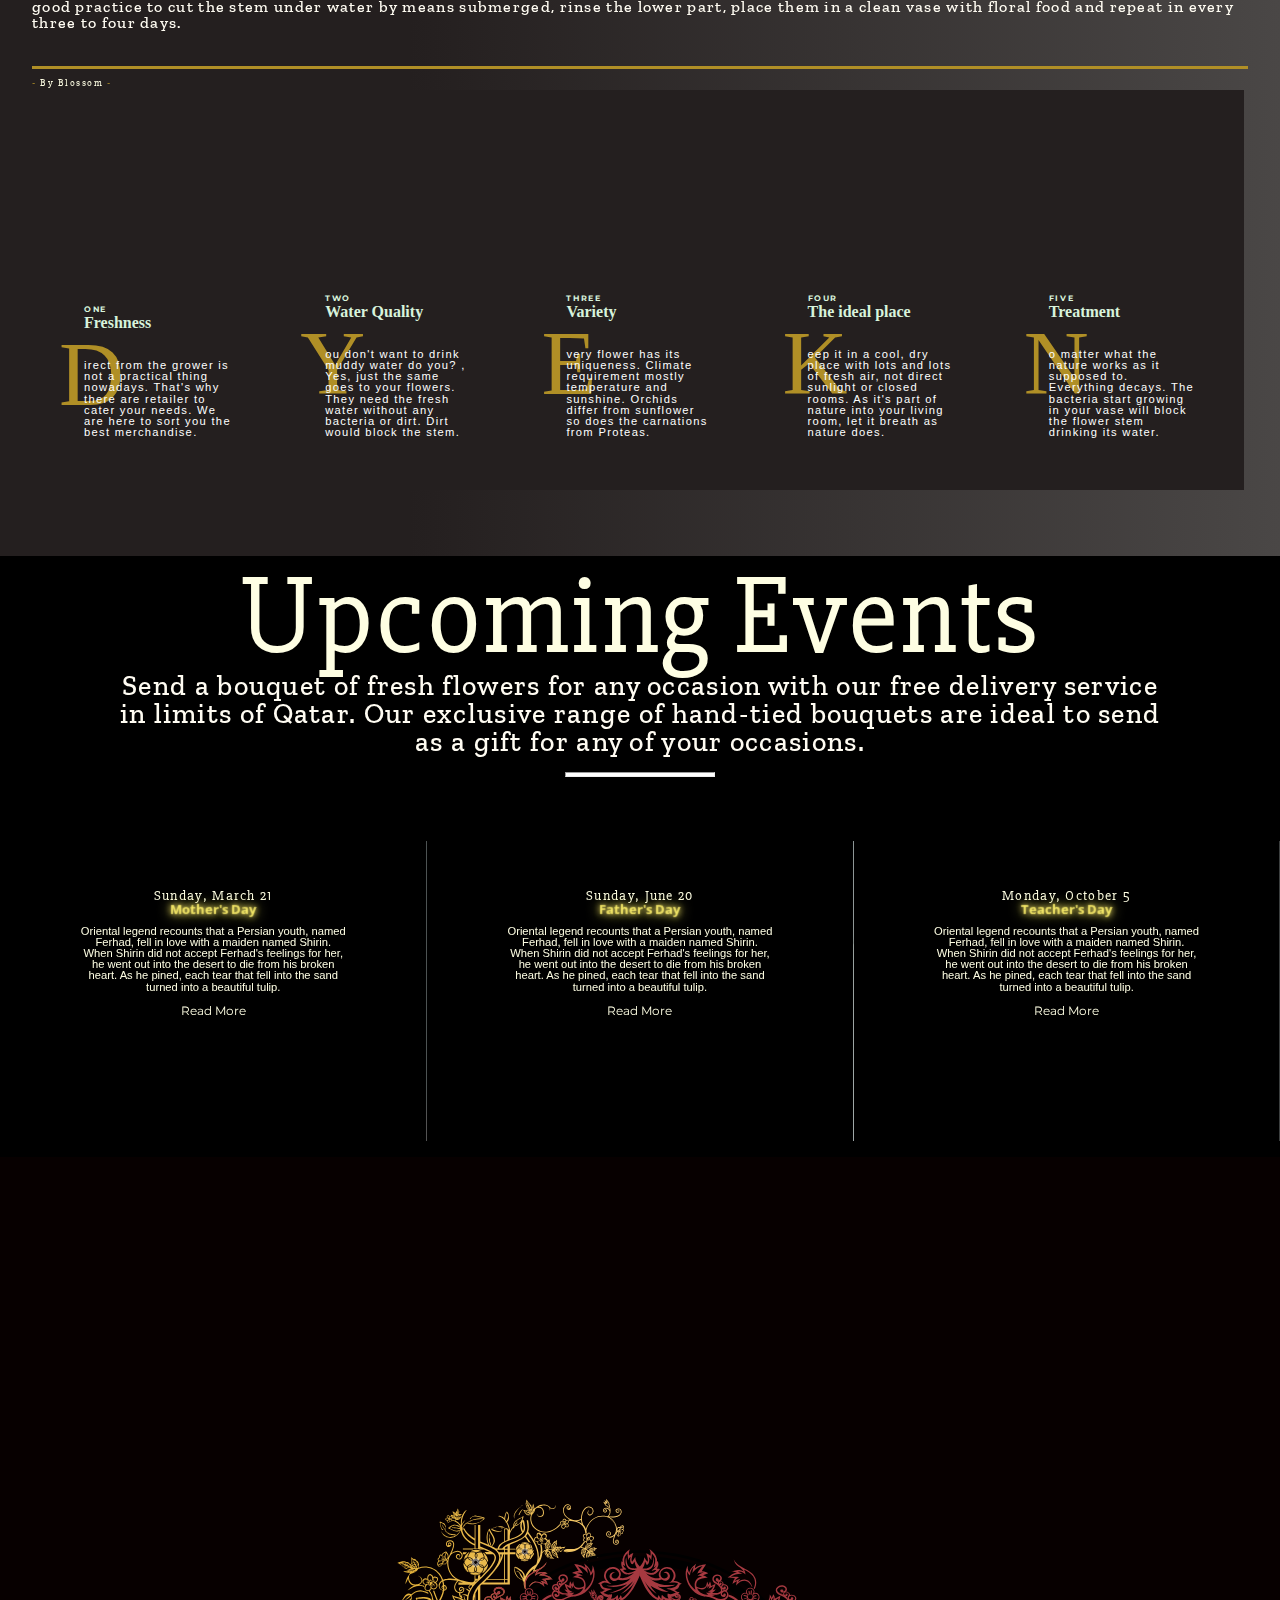
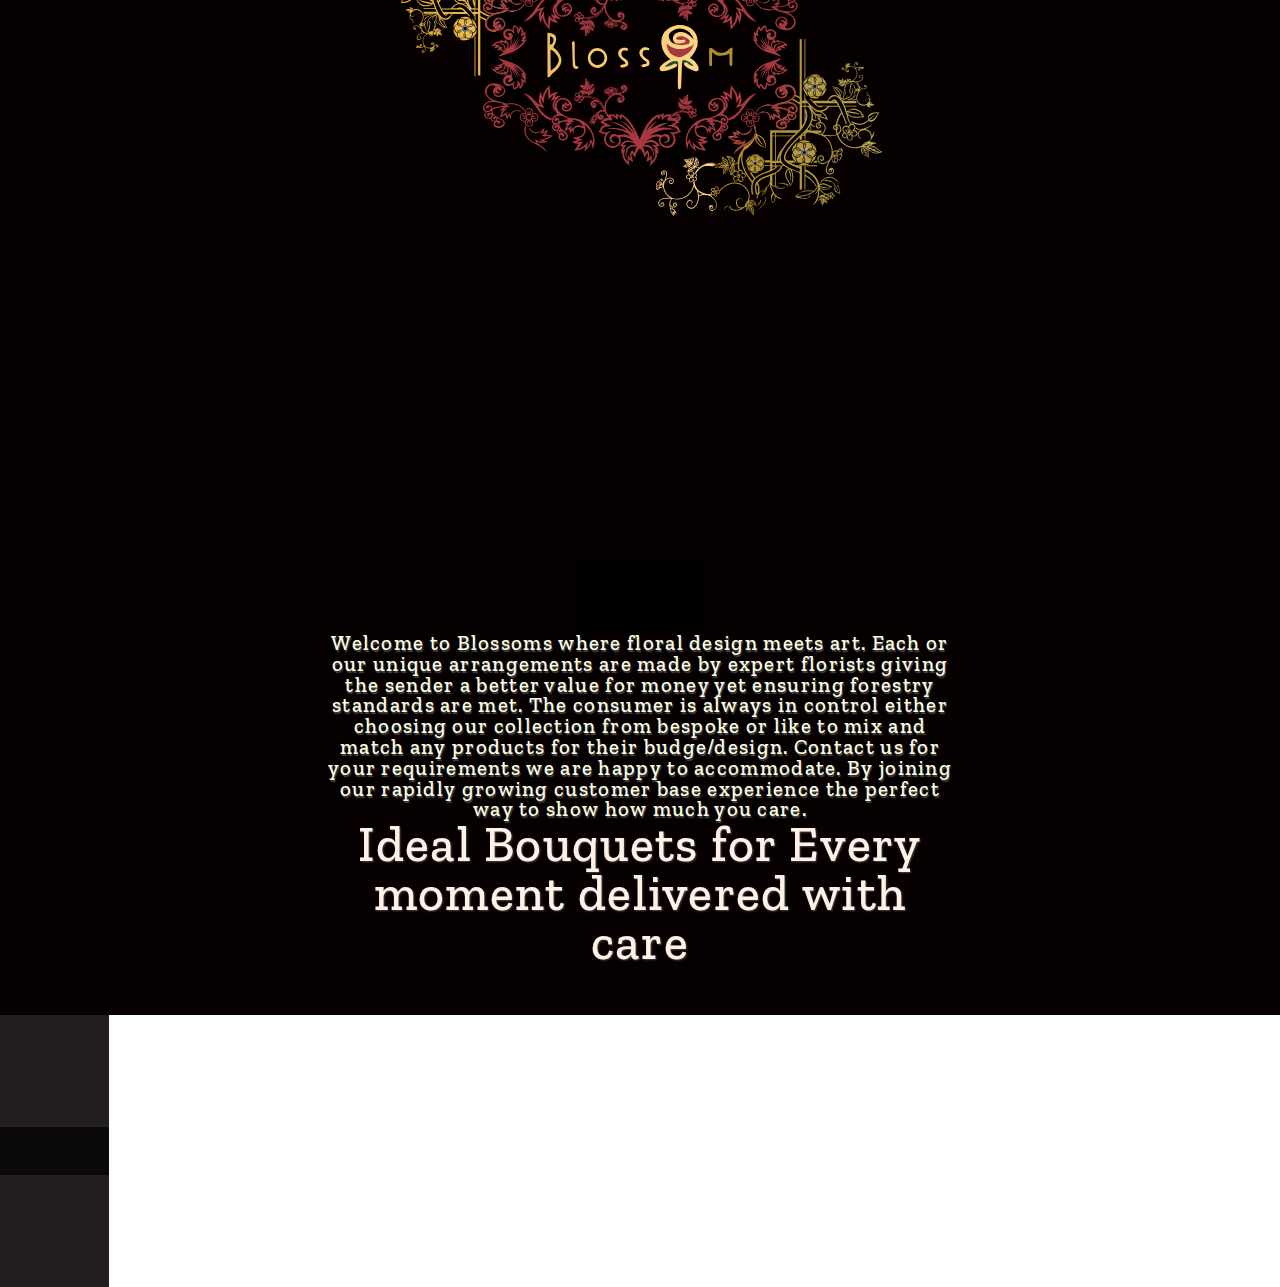
==== commit 55975840: "Update index.html" ====
--- a/index.html
+++ b/index.html
@@ -81,7 +81,7 @@
               </p>
             </div>
             <div class="btns">
-              <a href="https://blossom-souq.vercel.app/" target="_blank" class="btn-hero">shop</a>
+              <a href="https://blossom-zeta.vercel.app/" target="_blank" class="btn-hero">shop</a>
             </div>
           </div>
         </div>
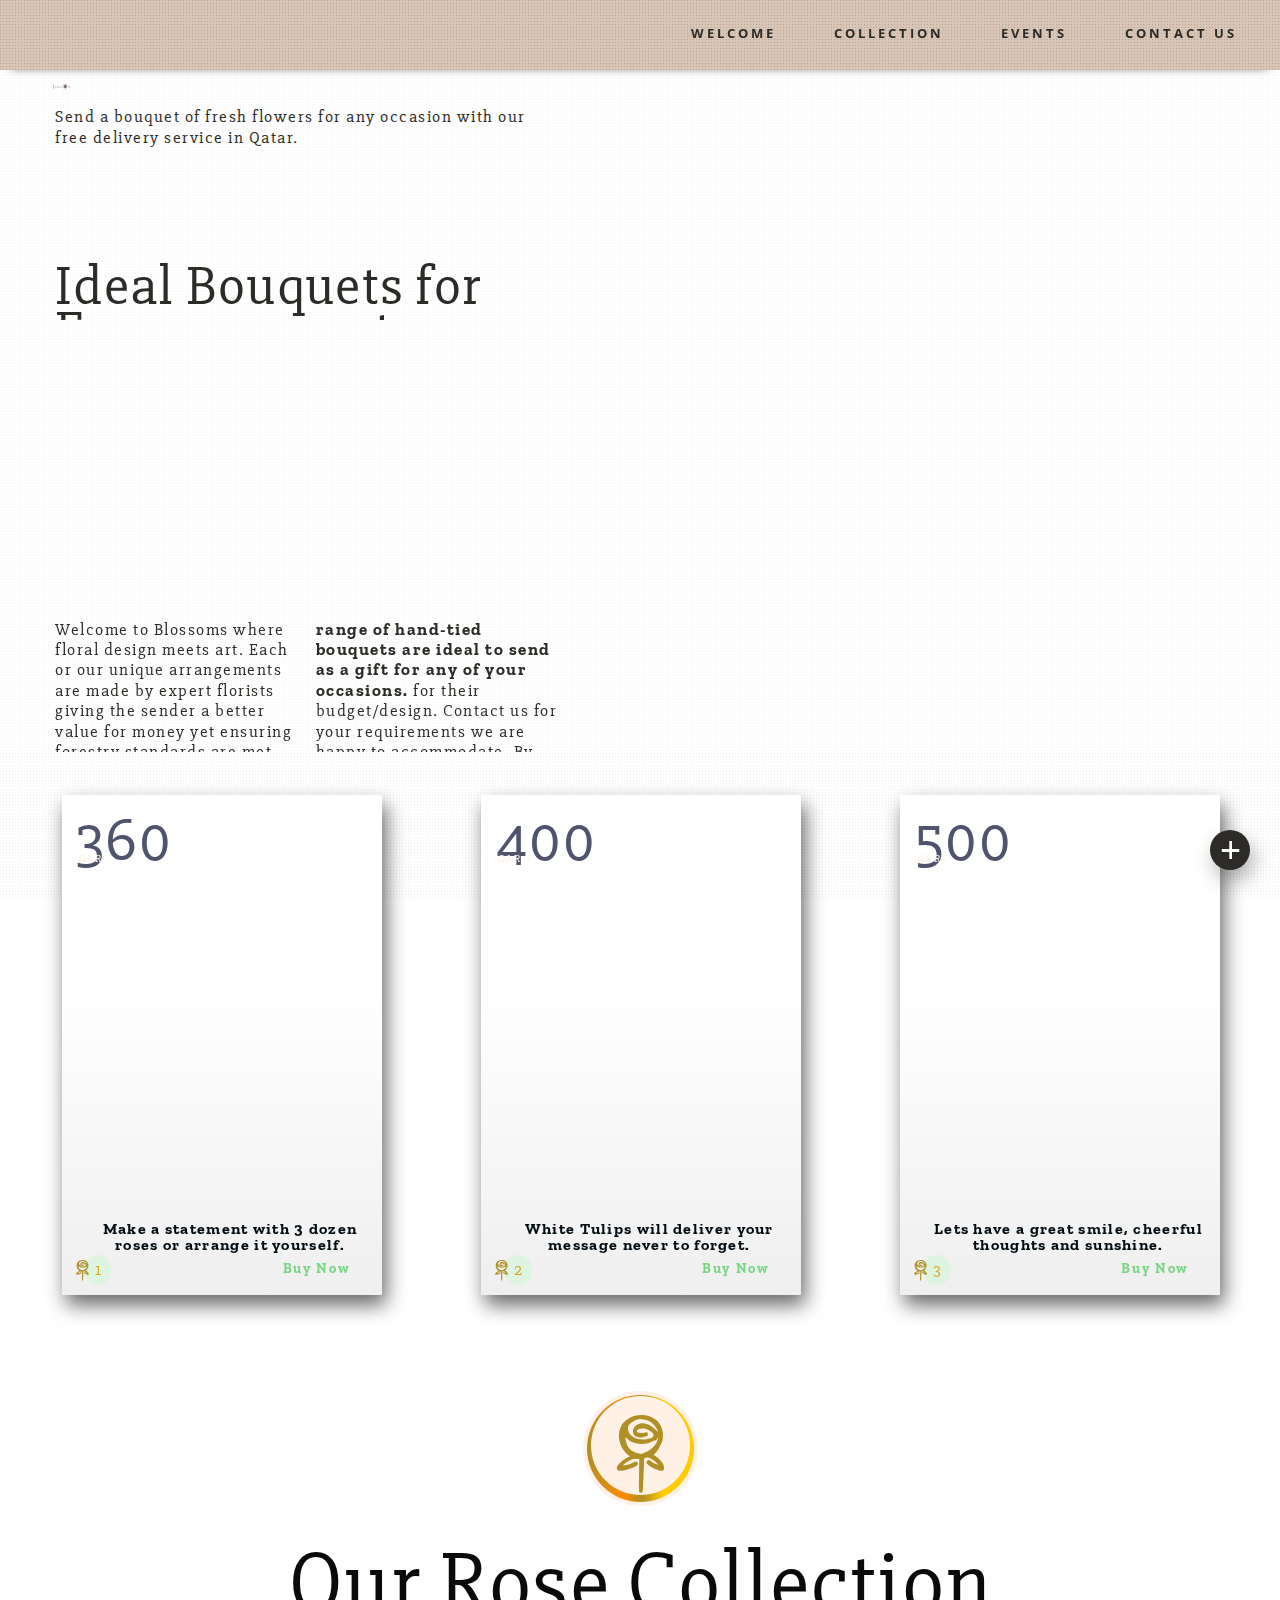
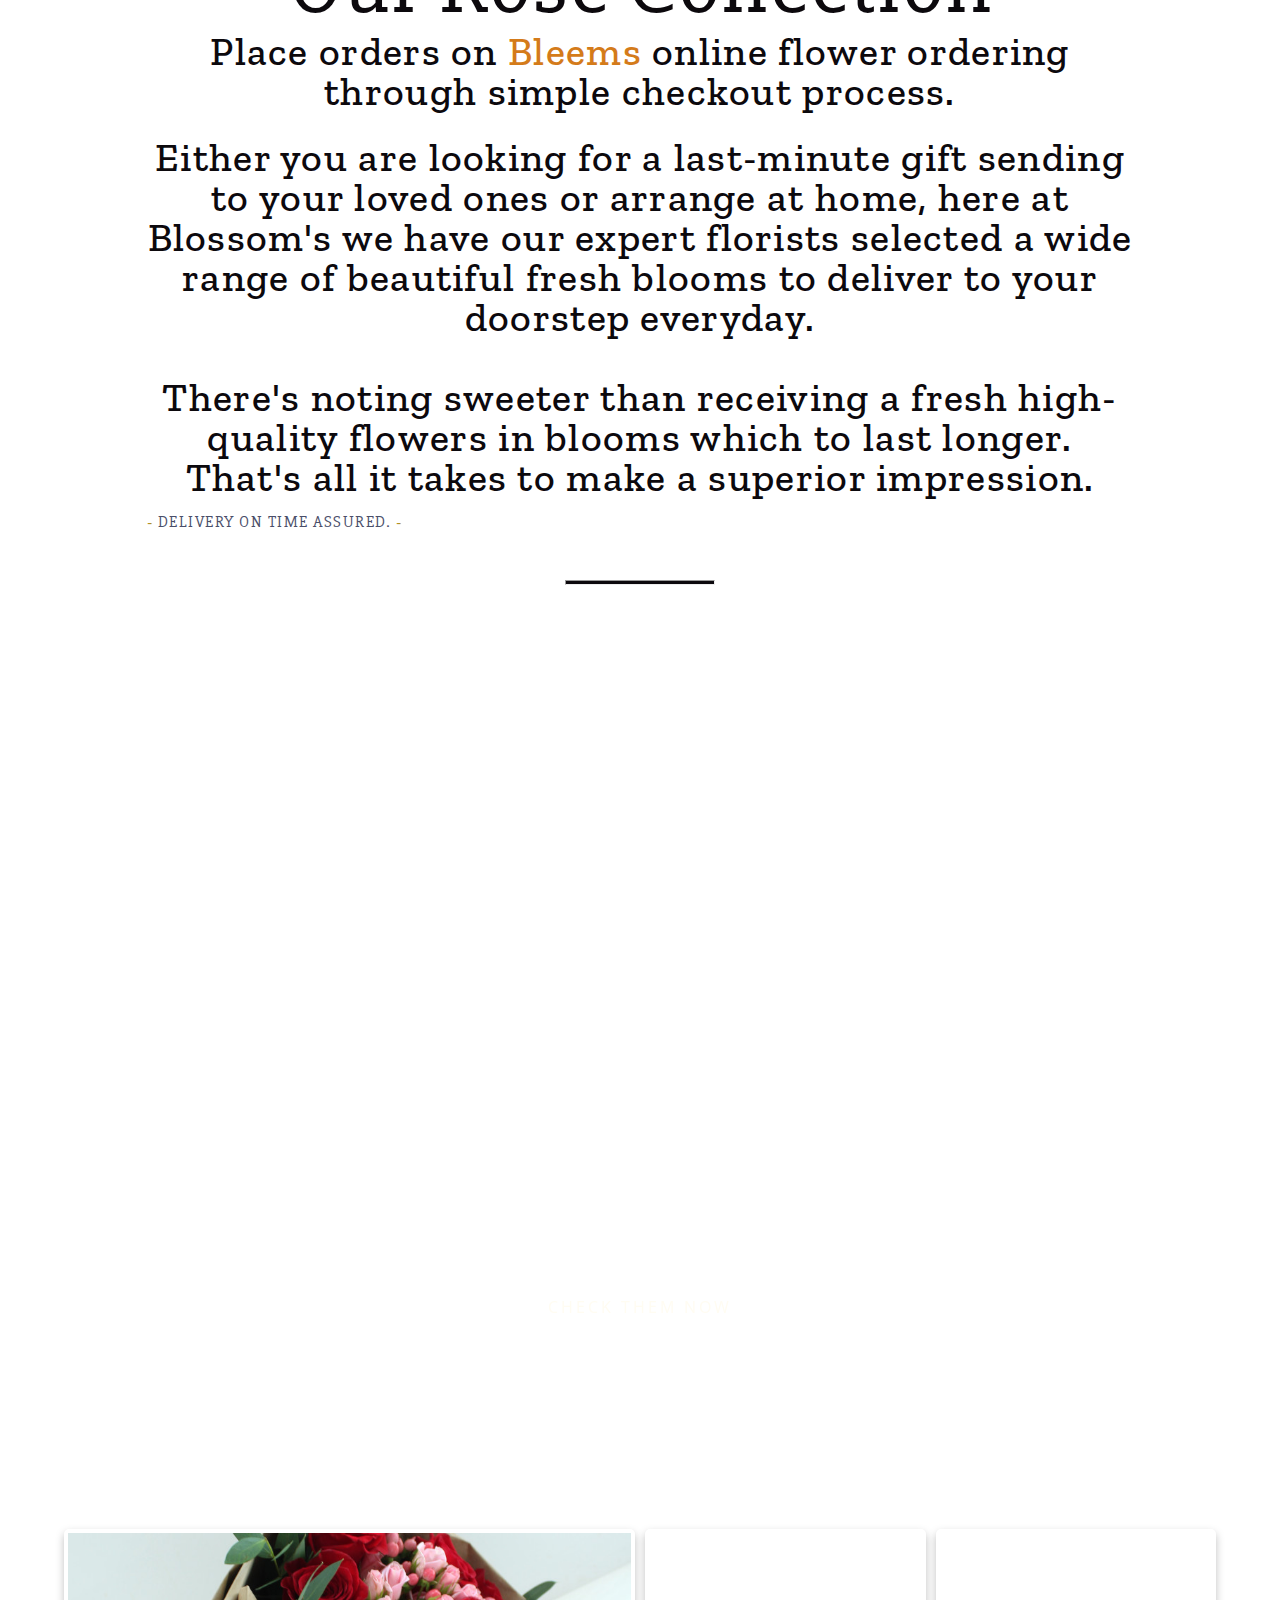
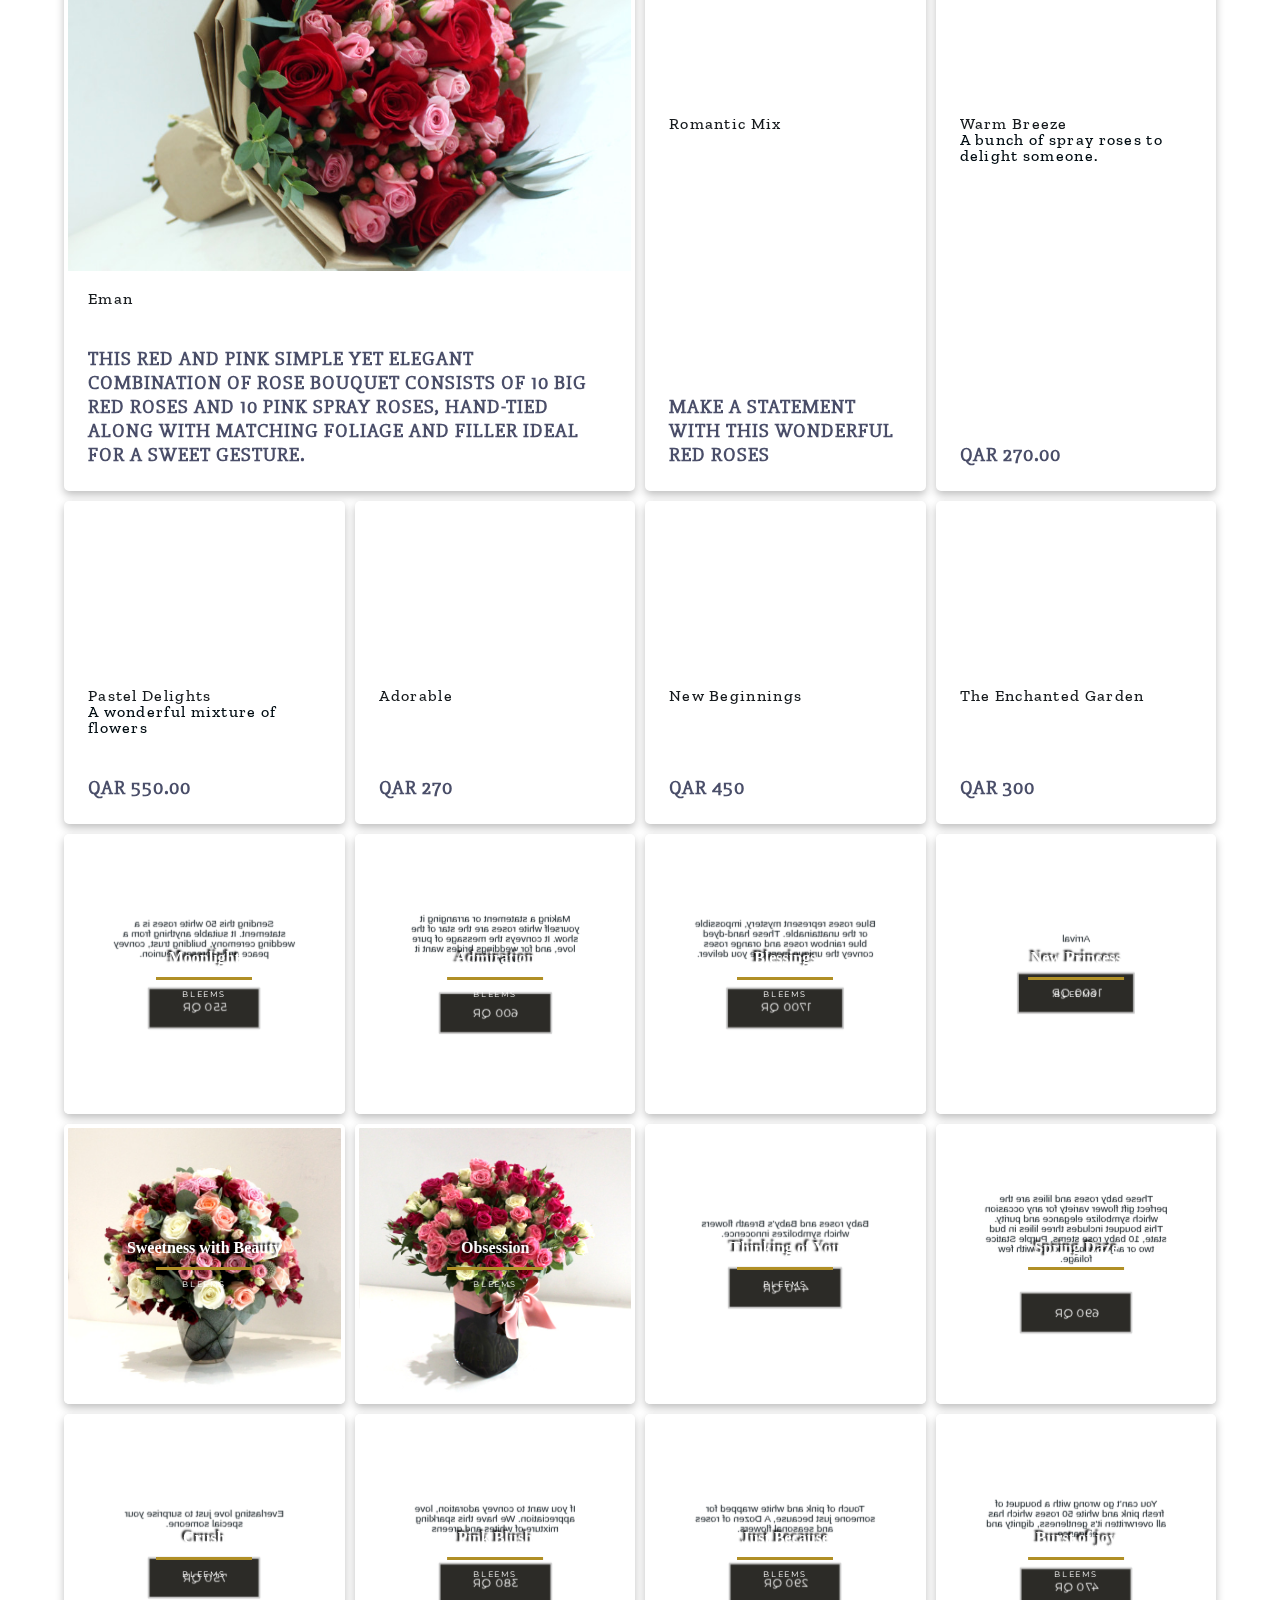
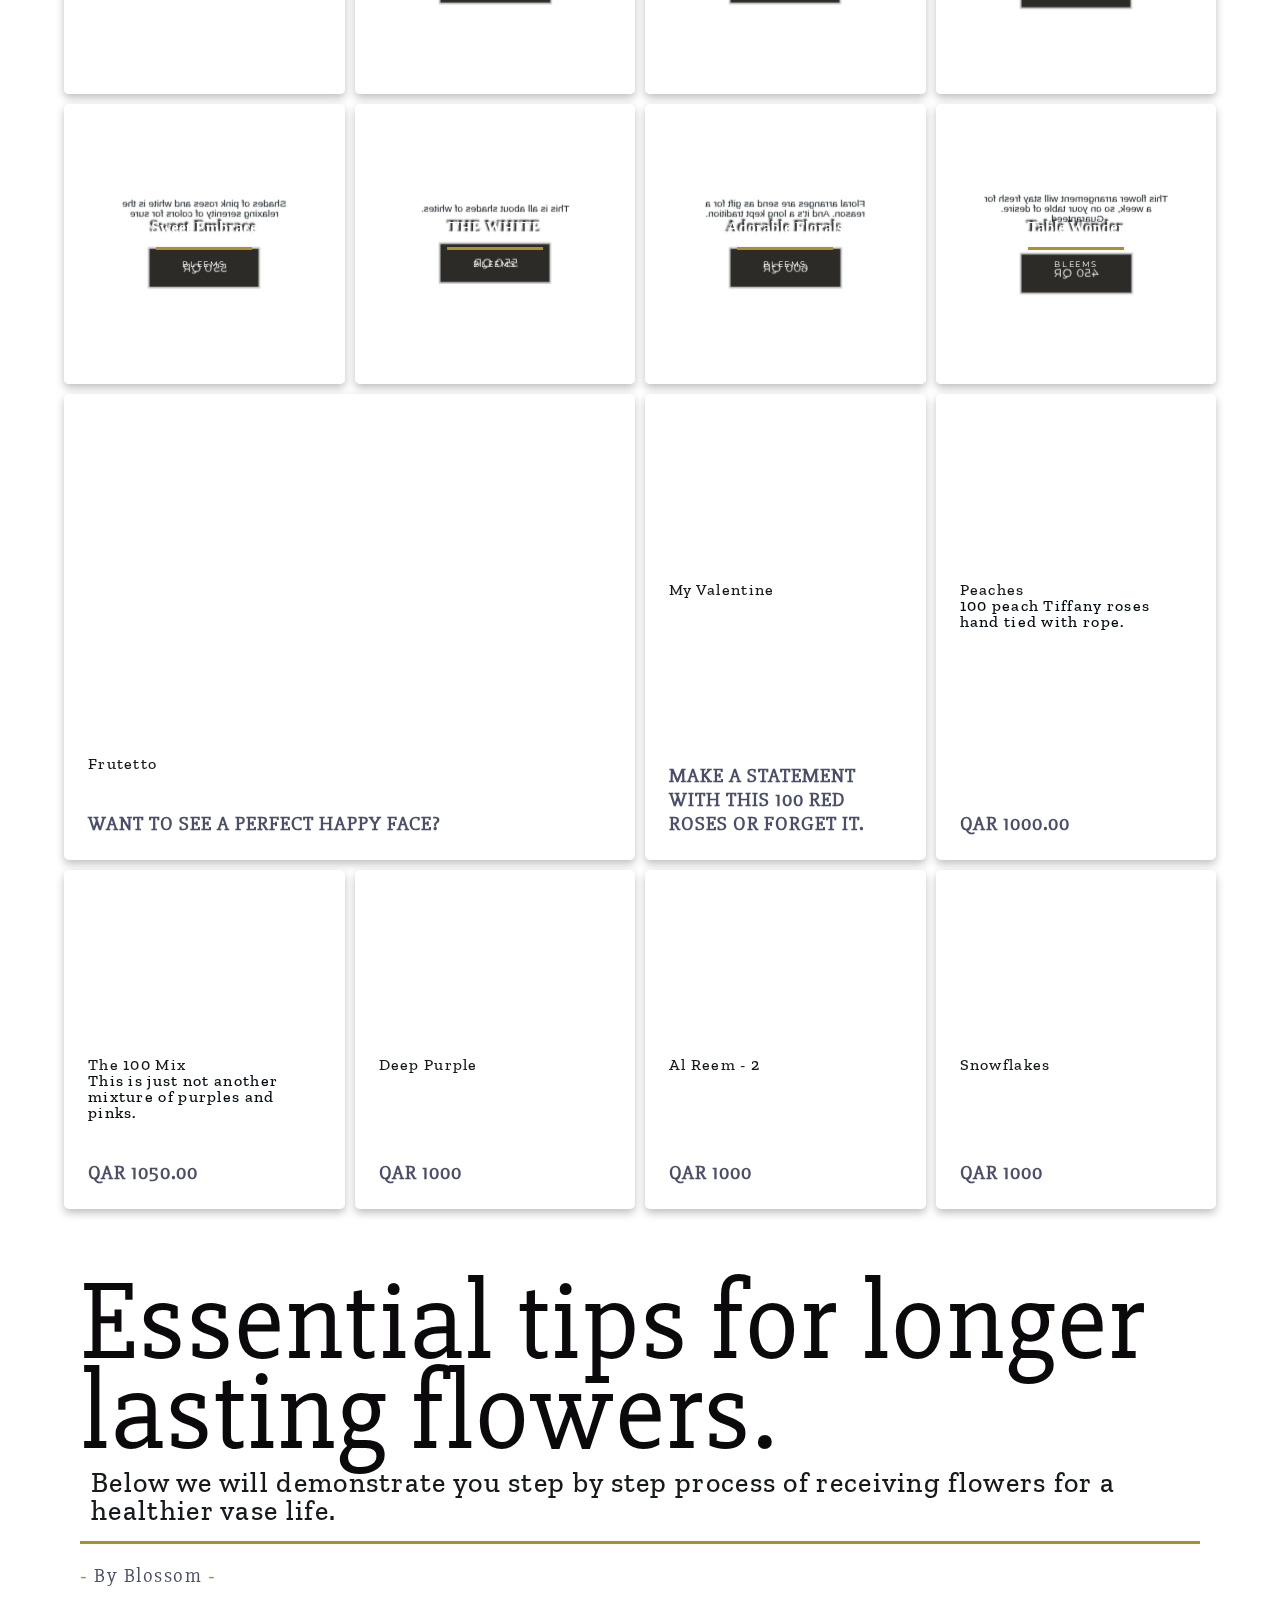
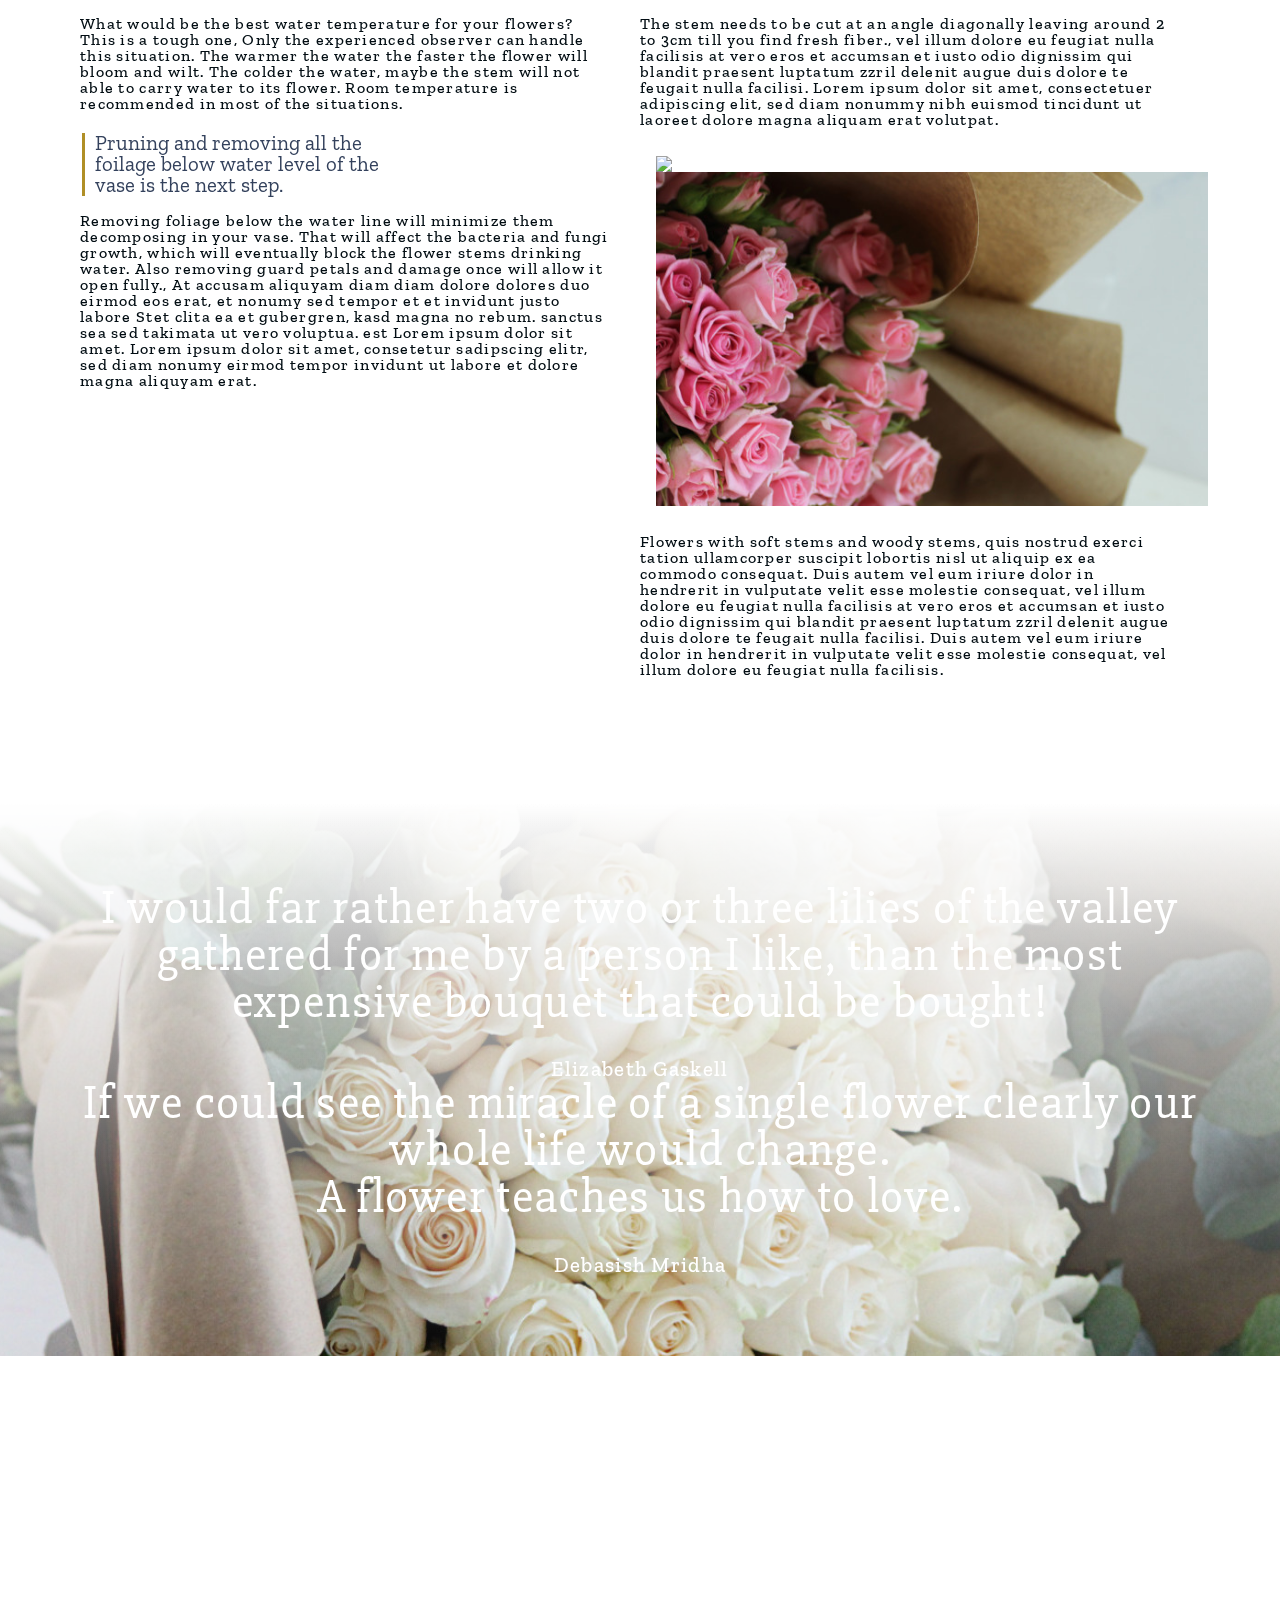
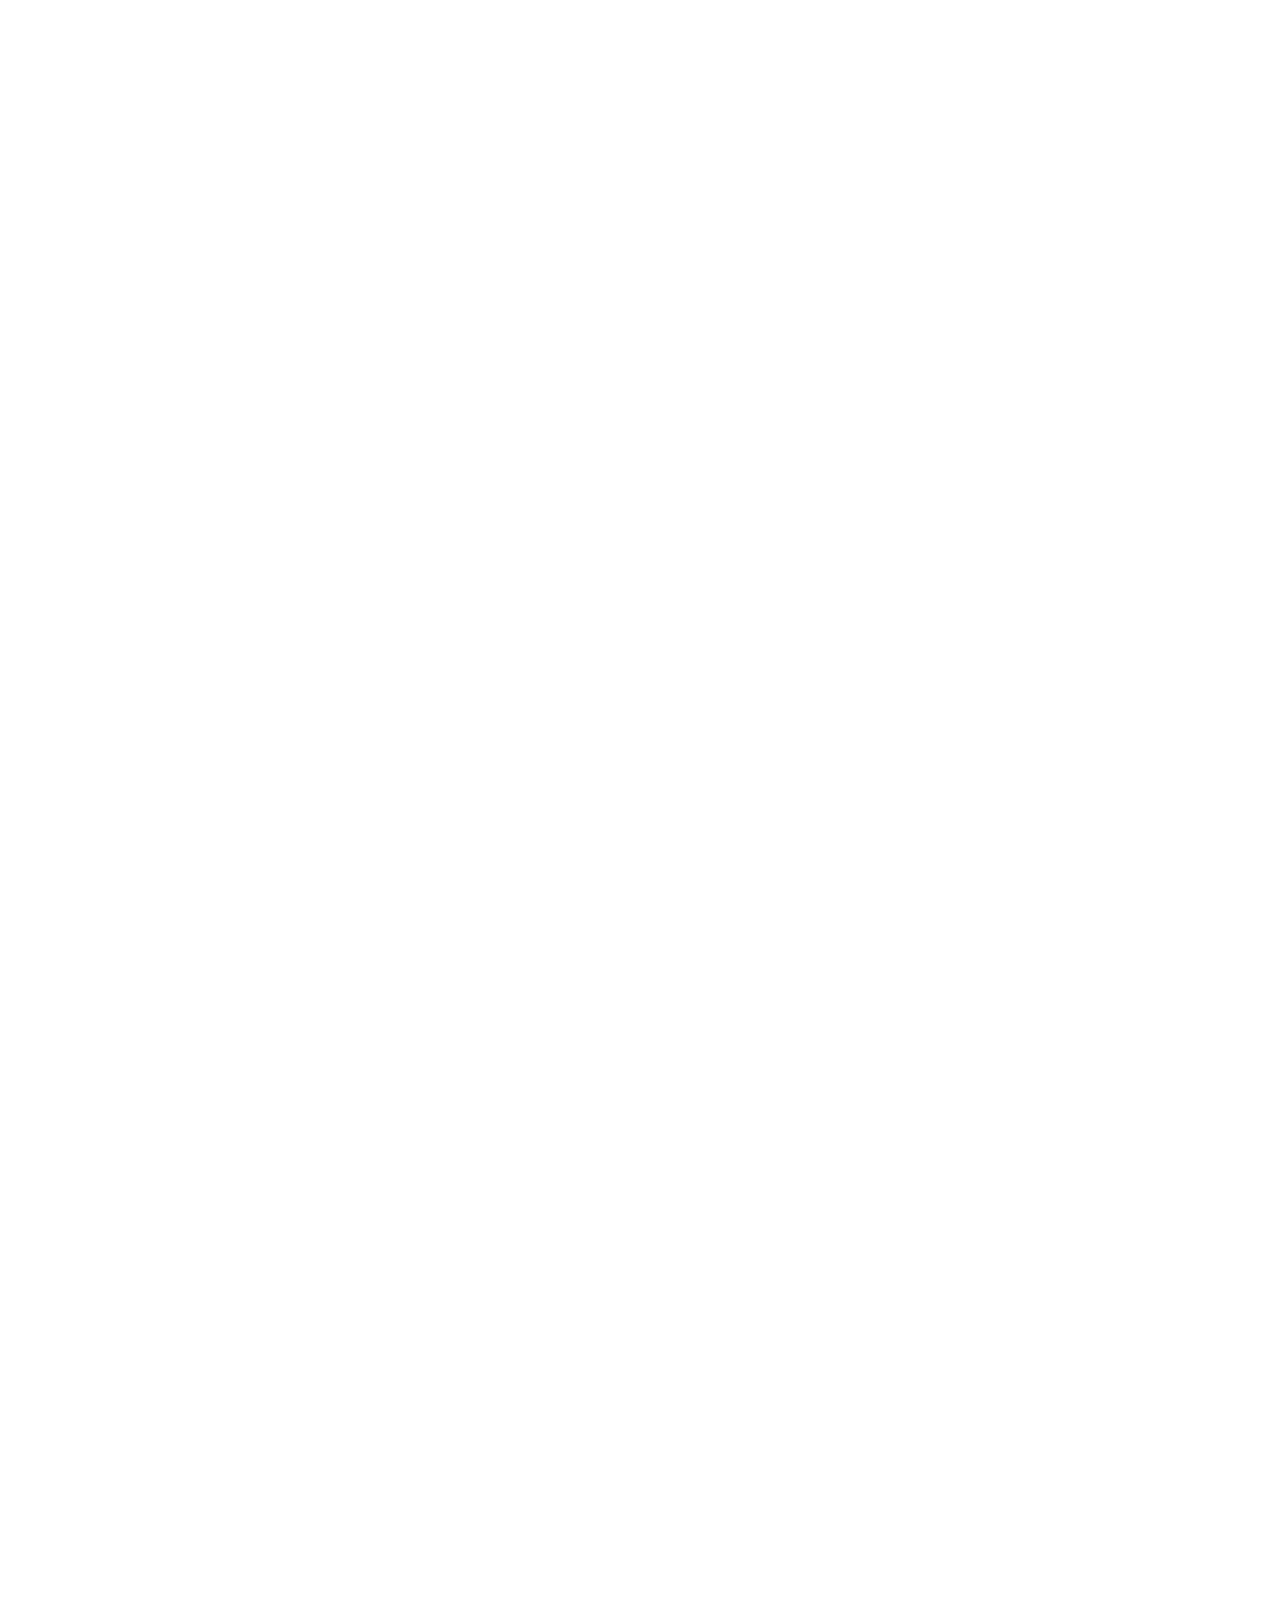
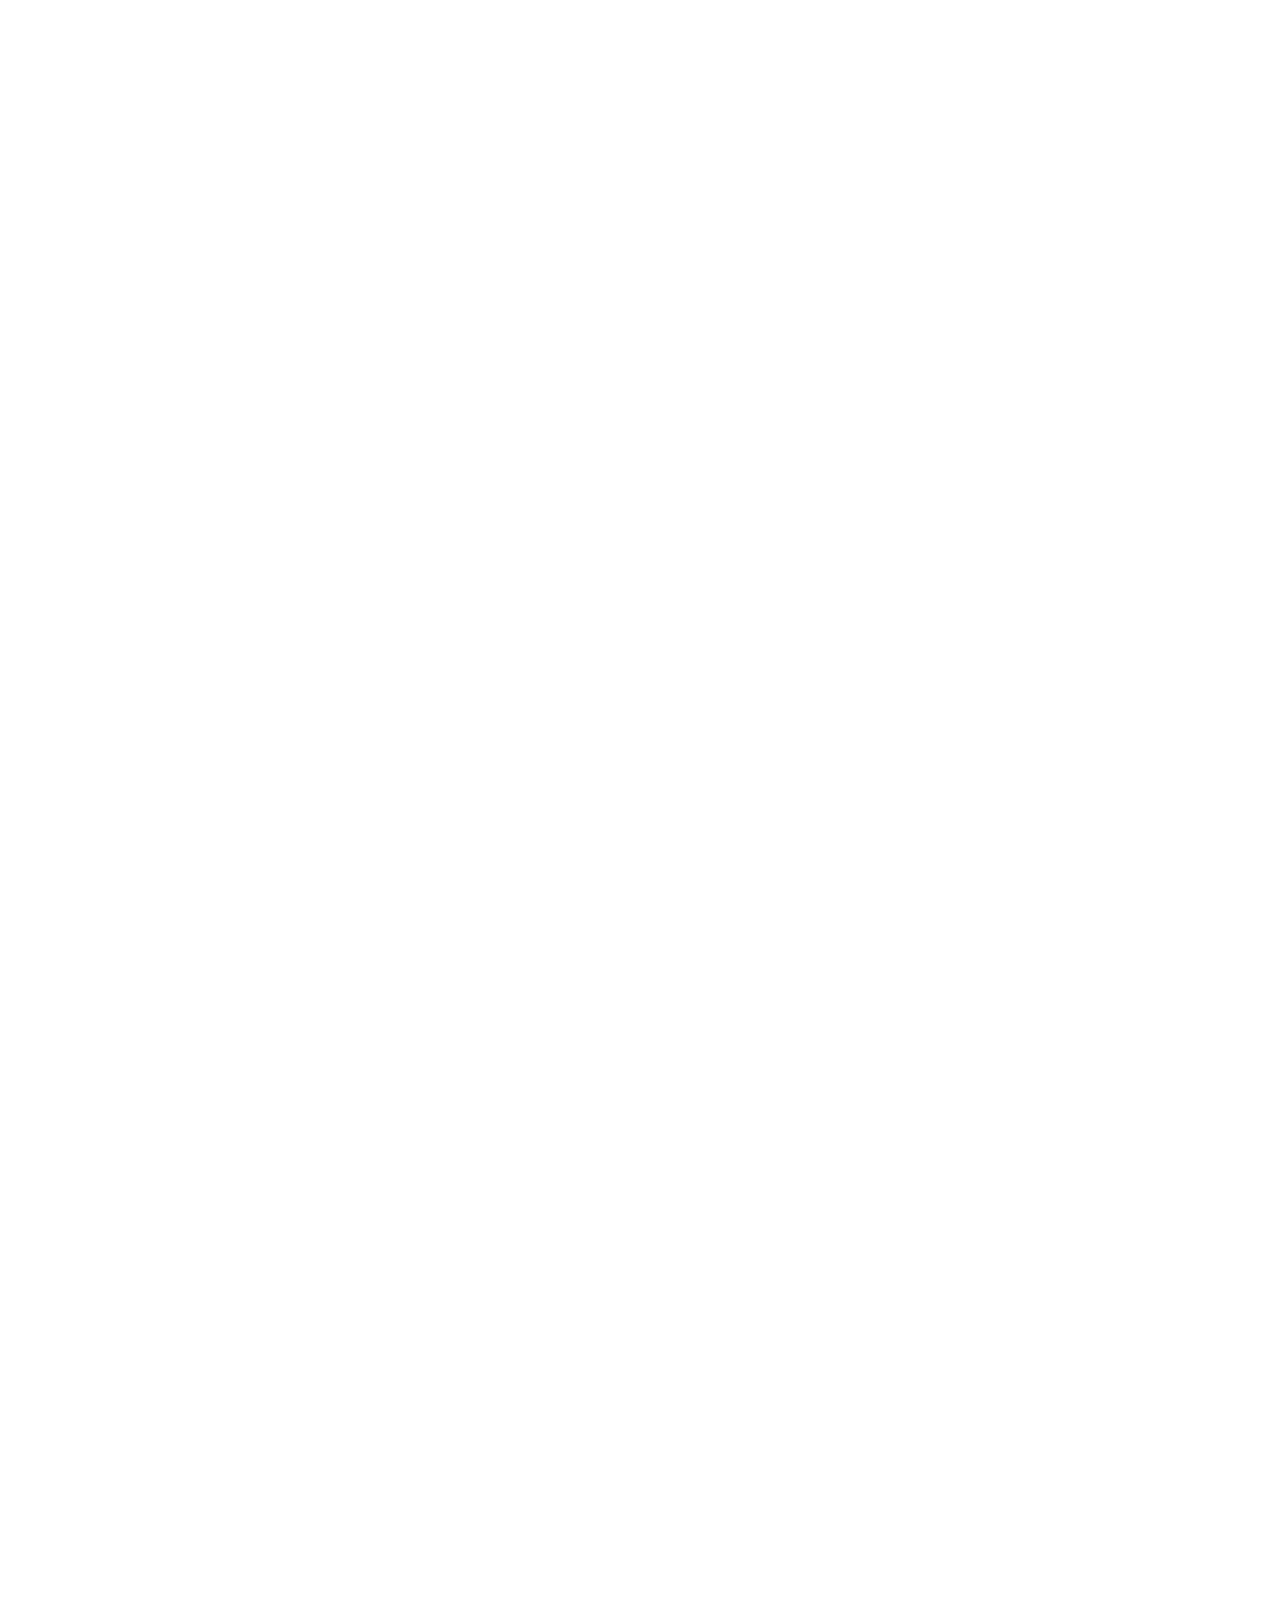
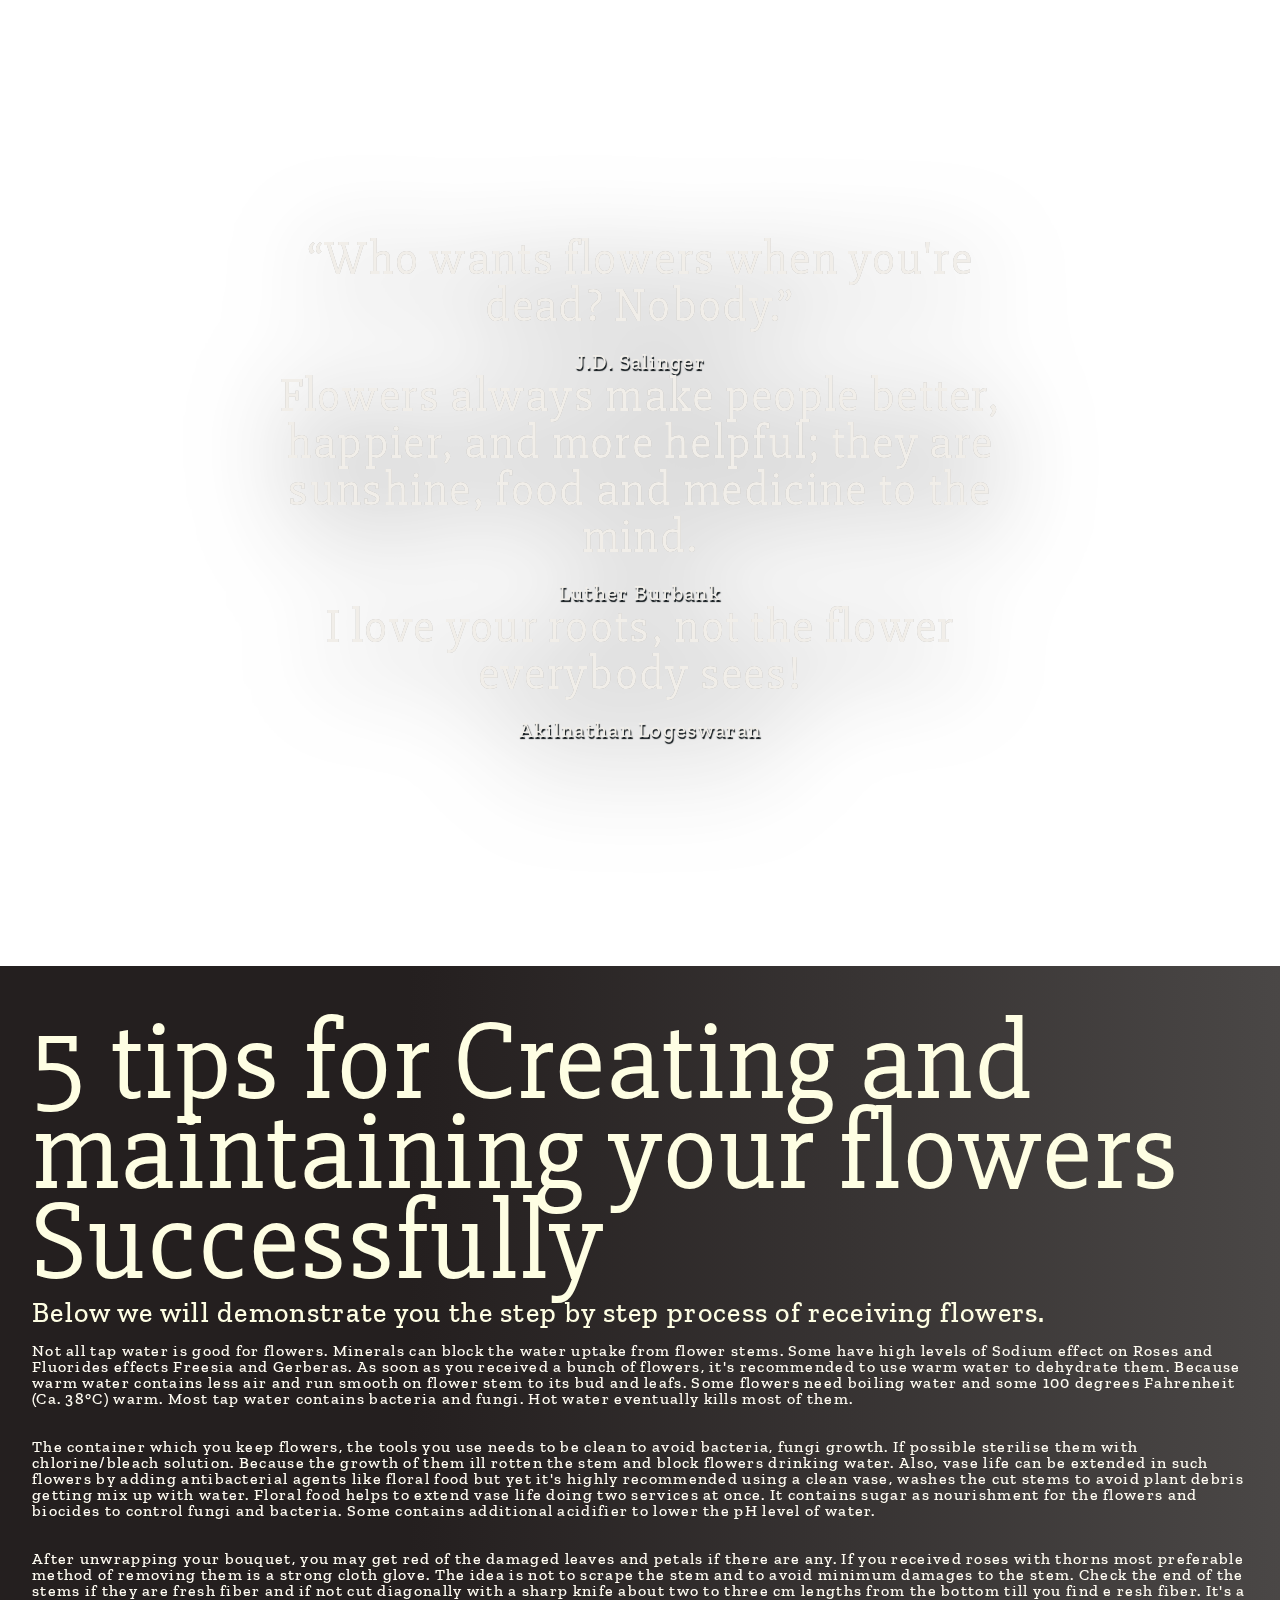
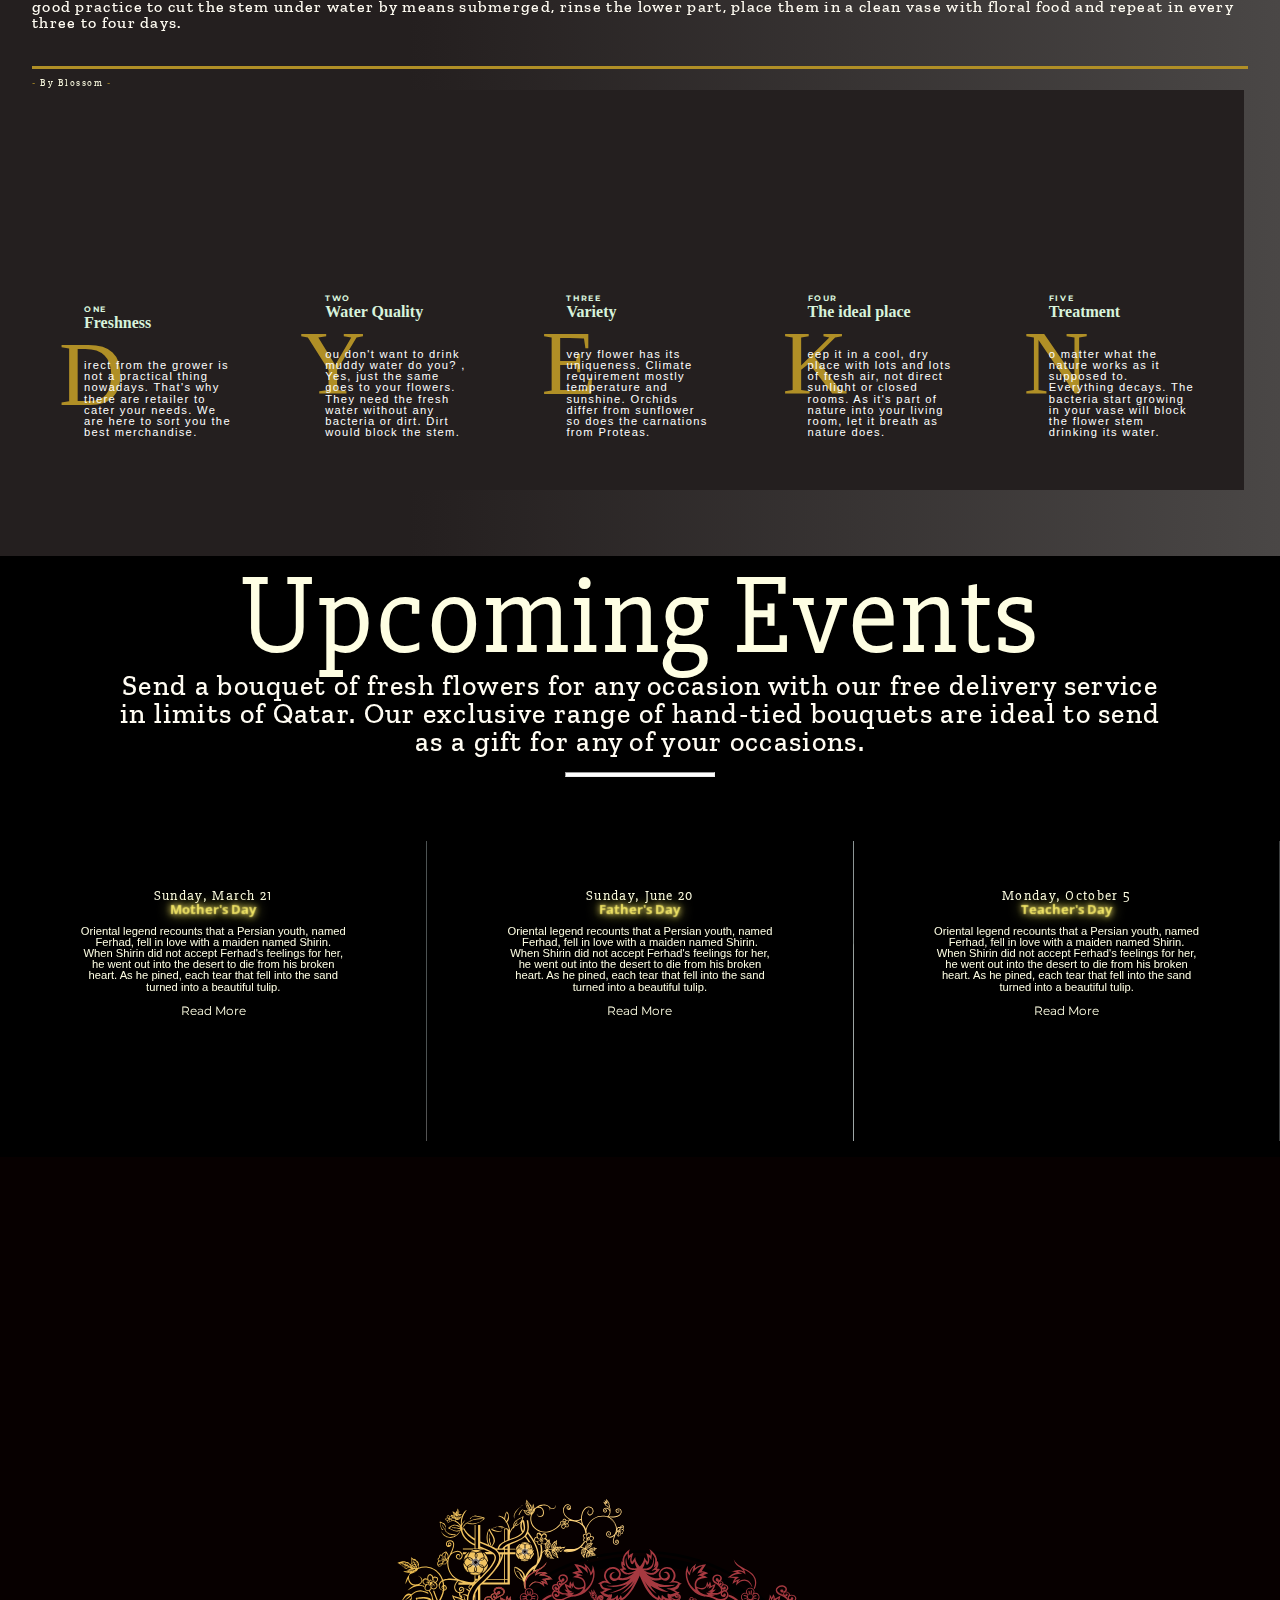
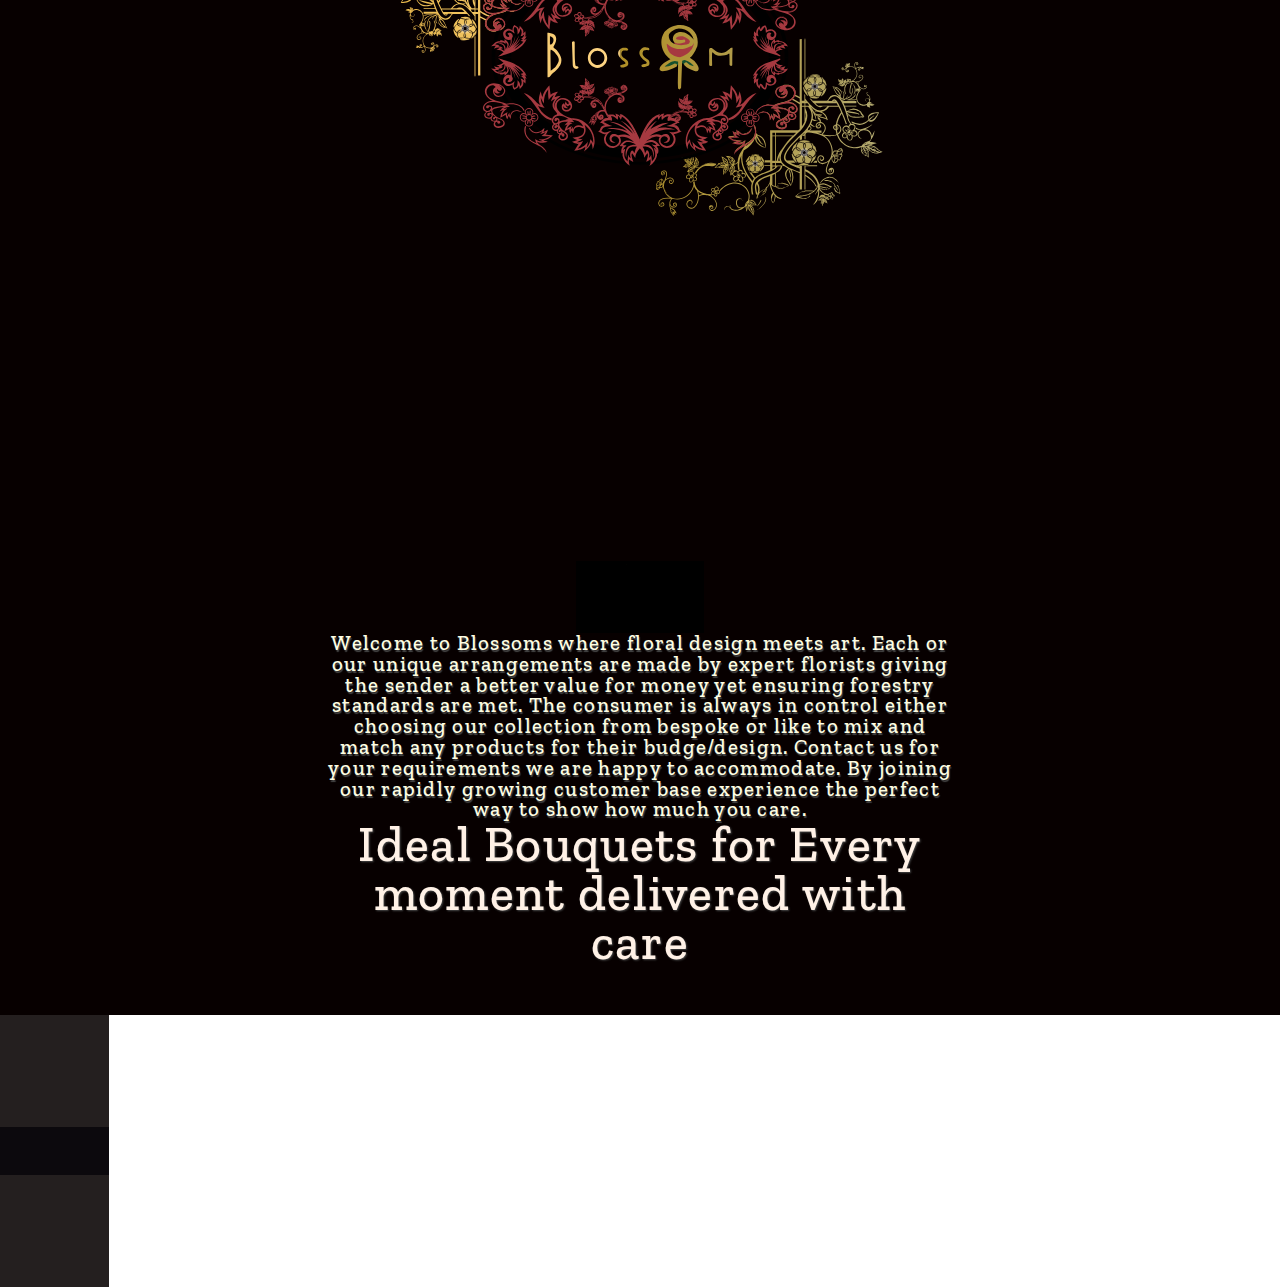
==== commit db4f65f8: "Update index.html" ====
--- a/index.html
+++ b/index.html
@@ -81,7 +81,7 @@
               </p>
             </div>
             <div class="btns">
-              <a href="https://blossom-zeta.vercel.app/" target="_blank" class="btn-hero">shop</a>
+              <a href="https://www.blossomflori.com/" target="_blank" class="btn-hero">shop</a>
             </div>
           </div>
         </div>
